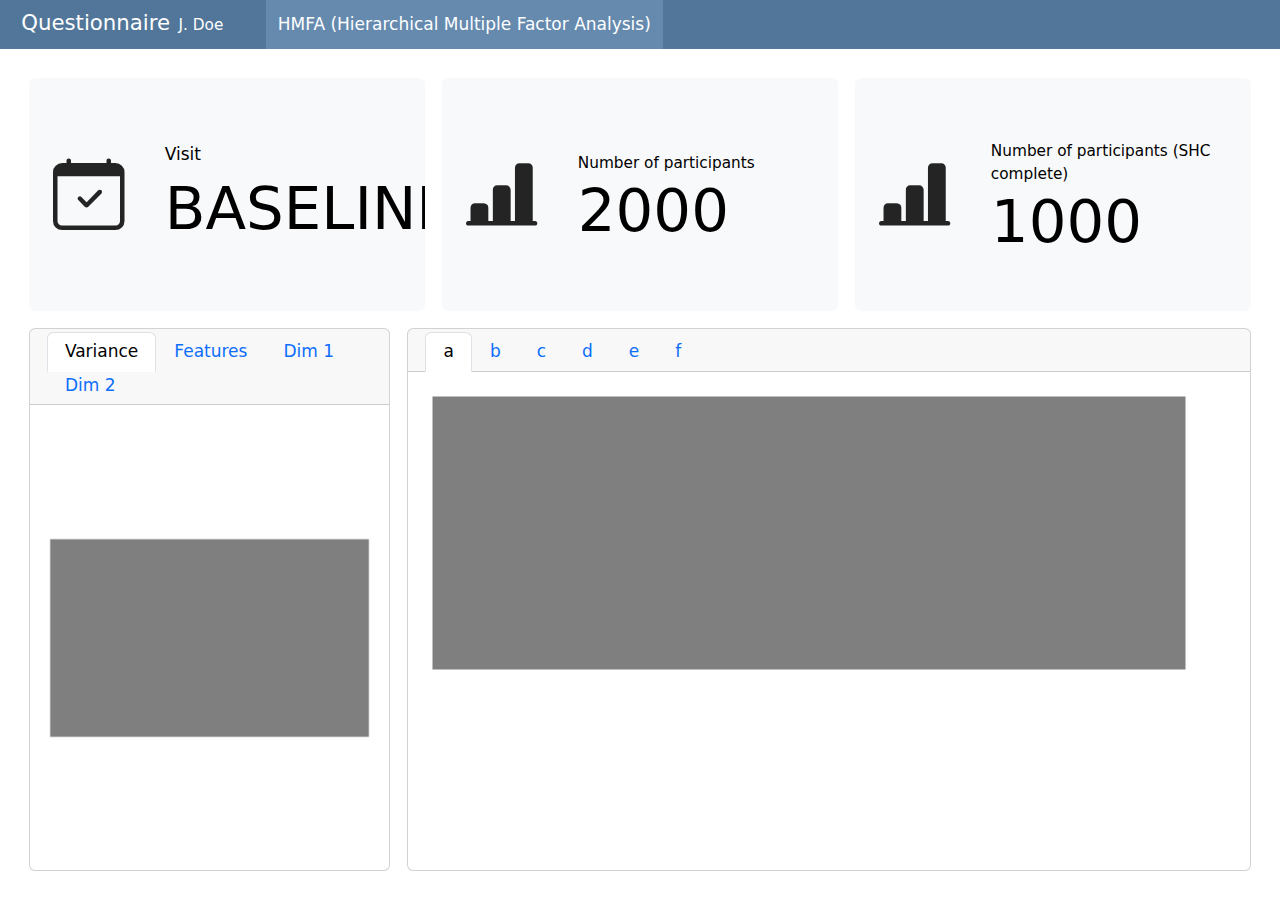
==== dashboard.html @ ff6aad36 "chore: add renv setup" ====
<!DOCTYPE html>
<html xmlns="http://www.w3.org/1999/xhtml" lang="en" xml:lang="en"><head>

<meta charset="utf-8">
<meta name="generator" content="quarto-1.4.479">

<meta name="viewport" content="width=device-width, initial-scale=1.0, user-scalable=yes">

<meta name="author" content="J. Doe">

<title>Questionnaire</title>
<style>
code{white-space: pre-wrap;}
span.smallcaps{font-variant: small-caps;}
div.columns{display: flex; gap: min(4vw, 1.5em);}
div.column{flex: auto; overflow-x: auto;}
div.hanging-indent{margin-left: 1.5em; text-indent: -1.5em;}
ul.task-list{list-style: none;}
ul.task-list li input[type="checkbox"] {
width: 0.8em;
margin: 0 0.8em 0.2em -1em;  vertical-align: middle;
}
</style>


<script>/*!
 * clipboard.js v2.0.11
 * https://clipboardjs.com/
 *
 * Licensed MIT © Zeno Rocha
 */
!function(t,e){"object"==typeof exports&&"object"==typeof module?module.exports=e():"function"==typeof define&&define.amd?define([],e):"object"==typeof exports?exports.ClipboardJS=e():t.ClipboardJS=e()}(this,function(){return n={686:function(t,e,n){"use strict";n.d(e,{default:function(){return b}});var e=n(279),i=n.n(e),e=n(370),u=n.n(e),e=n(817),r=n.n(e);function c(t){try{return document.execCommand(t)}catch(t){return}}var a=function(t){t=r()(t);return c("cut"),t};function o(t,e){var n,o,t=(n=t,o="rtl"===document.documentElement.getAttribute("dir"),(t=document.createElement("textarea")).style.fontSize="12pt",t.style.border="0",t.style.padding="0",t.style.margin="0",t.style.position="absolute",t.style[o?"right":"left"]="-9999px",o=window.pageYOffset||document.documentElement.scrollTop,t.style.top="".concat(o,"px"),t.setAttribute("readonly",""),t.value=n,t);return e.container.appendChild(t),e=r()(t),c("copy"),t.remove(),e}var f=function(t){var e=1<arguments.length&&void 0!==arguments[1]?arguments[1]:{container:document.body},n="";return"string"==typeof t?n=o(t,e):t instanceof HTMLInputElement&&!["text","search","url","tel","password"].includes(null==t?void 0:t.type)?n=o(t.value,e):(n=r()(t),c("copy")),n};function l(t){return(l="function"==typeof Symbol&&"symbol"==typeof Symbol.iterator?function(t){return typeof t}:function(t){return t&&"function"==typeof Symbol&&t.constructor===Symbol&&t!==Symbol.prototype?"symbol":typeof t})(t)}var s=function(){var t=0<arguments.length&&void 0!==arguments[0]?arguments[0]:{},e=t.action,n=void 0===e?"copy":e,o=t.container,e=t.target,t=t.text;if("copy"!==n&&"cut"!==n)throw new Error('Invalid "action" value, use either "copy" or "cut"');if(void 0!==e){if(!e||"object"!==l(e)||1!==e.nodeType)throw new Error('Invalid "target" value, use a valid Element');if("copy"===n&&e.hasAttribute("disabled"))throw new Error('Invalid "target" attribute. Please use "readonly" instead of "disabled" attribute');if("cut"===n&&(e.hasAttribute("readonly")||e.hasAttribute("disabled")))throw new Error('Invalid "target" attribute. You can\'t cut text from elements with "readonly" or "disabled" attributes')}return t?f(t,{container:o}):e?"cut"===n?a(e):f(e,{container:o}):void 0};function p(t){return(p="function"==typeof Symbol&&"symbol"==typeof Symbol.iterator?function(t){return typeof t}:function(t){return t&&"function"==typeof Symbol&&t.constructor===Symbol&&t!==Symbol.prototype?"symbol":typeof t})(t)}function d(t,e){for(var n=0;n<e.length;n++){var o=e[n];o.enumerable=o.enumerable||!1,o.configurable=!0,"value"in o&&(o.writable=!0),Object.defineProperty(t,o.key,o)}}function y(t,e){return(y=Object.setPrototypeOf||function(t,e){return t.__proto__=e,t})(t,e)}function h(n){var o=function(){if("undefined"==typeof Reflect||!Reflect.construct)return!1;if(Reflect.construct.sham)return!1;if("function"==typeof Proxy)return!0;try{return Date.prototype.toString.call(Reflect.construct(Date,[],function(){})),!0}catch(t){return!1}}();return function(){var t,e=v(n);return t=o?(t=v(this).constructor,Reflect.construct(e,arguments,t)):e.apply(this,arguments),e=this,!(t=t)||"object"!==p(t)&&"function"!=typeof t?function(t){if(void 0!==t)return t;throw new ReferenceError("this hasn't been initialised - super() hasn't been called")}(e):t}}function v(t){return(v=Object.setPrototypeOf?Object.getPrototypeOf:function(t){return t.__proto__||Object.getPrototypeOf(t)})(t)}function m(t,e){t="data-clipboard-".concat(t);if(e.hasAttribute(t))return e.getAttribute(t)}var b=function(){!function(t,e){if("function"!=typeof e&&null!==e)throw new TypeError("Super expression must either be null or a function");t.prototype=Object.create(e&&e.prototype,{constructor:{value:t,writable:!0,configurable:!0}}),e&&y(t,e)}(r,i());var t,e,n,o=h(r);function r(t,e){var n;return function(t){if(!(t instanceof r))throw new TypeError("Cannot call a class as a function")}(this),(n=o.call(this)).resolveOptions(e),n.listenClick(t),n}return t=r,n=[{key:"copy",value:function(t){var e=1<arguments.length&&void 0!==arguments[1]?arguments[1]:{container:document.body};return f(t,e)}},{key:"cut",value:function(t){return a(t)}},{key:"isSupported",value:function(){var t=0<arguments.length&&void 0!==arguments[0]?arguments[0]:["copy","cut"],t="string"==typeof t?[t]:t,e=!!document.queryCommandSupported;return t.forEach(function(t){e=e&&!!document.queryCommandSupported(t)}),e}}],(e=[{key:"resolveOptions",value:function(){var t=0<arguments.length&&void 0!==arguments[0]?arguments[0]:{};this.action="function"==typeof t.action?t.action:this.defaultAction,this.target="function"==typeof t.target?t.target:this.defaultTarget,this.text="function"==typeof t.text?t.text:this.defaultText,this.container="object"===p(t.container)?t.container:document.body}},{key:"listenClick",value:function(t){var e=this;this.listener=u()(t,"click",function(t){return e.onClick(t)})}},{key:"onClick",value:function(t){var e=t.delegateTarget||t.currentTarget,n=this.action(e)||"copy",t=s({action:n,container:this.container,target:this.target(e),text:this.text(e)});this.emit(t?"success":"error",{action:n,text:t,trigger:e,clearSelection:function(){e&&e.focus(),window.getSelection().removeAllRanges()}})}},{key:"defaultAction",value:function(t){return m("action",t)}},{key:"defaultTarget",value:function(t){t=m("target",t);if(t)return document.querySelector(t)}},{key:"defaultText",value:function(t){return m("text",t)}},{key:"destroy",value:function(){this.listener.destroy()}}])&&d(t.prototype,e),n&&d(t,n),r}()},828:function(t){var e;"undefined"==typeof Element||Element.prototype.matches||((e=Element.prototype).matches=e.matchesSelector||e.mozMatchesSelector||e.msMatchesSelector||e.oMatchesSelector||e.webkitMatchesSelector),t.exports=function(t,e){for(;t&&9!==t.nodeType;){if("function"==typeof t.matches&&t.matches(e))return t;t=t.parentNode}}},438:function(t,e,n){var u=n(828);function i(t,e,n,o,r){var i=function(e,n,t,o){return function(t){t.delegateTarget=u(t.target,n),t.delegateTarget&&o.call(e,t)}}.apply(this,arguments);return t.addEventListener(n,i,r),{destroy:function(){t.removeEventListener(n,i,r)}}}t.exports=function(t,e,n,o,r){return"function"==typeof t.addEventListener?i.apply(null,arguments):"function"==typeof n?i.bind(null,document).apply(null,arguments):("string"==typeof t&&(t=document.querySelectorAll(t)),Array.prototype.map.call(t,function(t){return i(t,e,n,o,r)}))}},879:function(t,n){n.node=function(t){return void 0!==t&&t instanceof HTMLElement&&1===t.nodeType},n.nodeList=function(t){var e=Object.prototype.toString.call(t);return void 0!==t&&("[object NodeList]"===e||"[object HTMLCollection]"===e)&&"length"in t&&(0===t.length||n.node(t[0]))},n.string=function(t){return"string"==typeof t||t instanceof String},n.fn=function(t){return"[object Function]"===Object.prototype.toString.call(t)}},370:function(t,e,n){var f=n(879),l=n(438);t.exports=function(t,e,n){if(!t&&!e&&!n)throw new Error("Missing required arguments");if(!f.string(e))throw new TypeError("Second argument must be a String");if(!f.fn(n))throw new TypeError("Third argument must be a Function");if(f.node(t))return c=e,a=n,(u=t).addEventListener(c,a),{destroy:function(){u.removeEventListener(c,a)}};if(f.nodeList(t))return o=t,r=e,i=n,Array.prototype.forEach.call(o,function(t){t.addEventListener(r,i)}),{destroy:function(){Array.prototype.forEach.call(o,function(t){t.removeEventListener(r,i)})}};if(f.string(t))return t=t,e=e,n=n,l(document.body,t,e,n);throw new TypeError("First argument must be a String, HTMLElement, HTMLCollection, or NodeList");var o,r,i,u,c,a}},817:function(t){t.exports=function(t){var e,n="SELECT"===t.nodeName?(t.focus(),t.value):"INPUT"===t.nodeName||"TEXTAREA"===t.nodeName?((e=t.hasAttribute("readonly"))||t.setAttribute("readonly",""),t.select(),t.setSelectionRange(0,t.value.length),e||t.removeAttribute("readonly"),t.value):(t.hasAttribute("contenteditable")&&t.focus(),n=window.getSelection(),(e=document.createRange()).selectNodeContents(t),n.removeAllRanges(),n.addRange(e),n.toString());return n}},279:function(t){function e(){}e.prototype={on:function(t,e,n){var o=this.e||(this.e={});return(o[t]||(o[t]=[])).push({fn:e,ctx:n}),this},once:function(t,e,n){var o=this;function r(){o.off(t,r),e.apply(n,arguments)}return r._=e,this.on(t,r,n)},emit:function(t){for(var e=[].slice.call(arguments,1),n=((this.e||(this.e={}))[t]||[]).slice(),o=0,r=n.length;o<r;o++)n[o].fn.apply(n[o].ctx,e);return this},off:function(t,e){var n=this.e||(this.e={}),o=n[t],r=[];if(o&&e)for(var i=0,u=o.length;i<u;i++)o[i].fn!==e&&o[i].fn._!==e&&r.push(o[i]);return r.length?n[t]=r:delete n[t],this}},t.exports=e,t.exports.TinyEmitter=e}},r={},o.n=function(t){var e=t&&t.__esModule?function(){return t.default}:function(){return t};return o.d(e,{a:e}),e},o.d=function(t,e){for(var n in e)o.o(e,n)&&!o.o(t,n)&&Object.defineProperty(t,n,{enumerable:!0,get:e[n]})},o.o=function(t,e){return Object.prototype.hasOwnProperty.call(t,e)},o(686).default;function o(t){if(r[t])return r[t].exports;var e=r[t]={exports:{}};return n[t](e,e.exports,o),e.exports}var n,r});</script>
<script>const sectionChanged = new CustomEvent("quarto-sectionChanged", {
  detail: {},
  bubbles: true,
  cancelable: false,
  composed: false,
});

const layoutMarginEls = () => {
  // Find any conflicting margin elements and add margins to the
  // top to prevent overlap
  const marginChildren = window.document.querySelectorAll(
    ".column-margin.column-container > * "
  );

  let lastBottom = 0;
  for (const marginChild of marginChildren) {
    if (marginChild.offsetParent !== null) {
      // clear the top margin so we recompute it
      marginChild.style.marginTop = null;
      const top = marginChild.getBoundingClientRect().top + window.scrollY;
      if (top < lastBottom) {
        const margin = lastBottom - top;
        marginChild.style.marginTop = `${margin}px`;
      }
      const styles = window.getComputedStyle(marginChild);
      const marginTop = parseFloat(styles["marginTop"]);
      lastBottom = top + marginChild.getBoundingClientRect().height + marginTop;
    }
  }
};

window.document.addEventListener("DOMContentLoaded", function (_event) {
  // Recompute the position of margin elements anytime the body size changes
  if (window.ResizeObserver) {
    const resizeObserver = new window.ResizeObserver(
      throttle(layoutMarginEls, 50)
    );
    resizeObserver.observe(window.document.body);
  }

  const tocEl = window.document.querySelector('nav.toc-active[role="doc-toc"]');
  const sidebarEl = window.document.getElementById("quarto-sidebar");
  const leftTocEl = window.document.getElementById("quarto-sidebar-toc-left");
  const marginSidebarEl = window.document.getElementById(
    "quarto-margin-sidebar"
  );
  // function to determine whether the element has a previous sibling that is active
  const prevSiblingIsActiveLink = (el) => {
    const sibling = el.previousElementSibling;
    if (sibling && sibling.tagName === "A") {
      return sibling.classList.contains("active");
    } else {
      return false;
    }
  };

  // fire slideEnter for bootstrap tab activations (for htmlwidget resize behavior)
  function fireSlideEnter(e) {
    const event = window.document.createEvent("Event");
    event.initEvent("slideenter", true, true);
    window.document.dispatchEvent(event);
  }
  const tabs = window.document.querySelectorAll('a[data-bs-toggle="tab"]');
  tabs.forEach((tab) => {
    tab.addEventListener("shown.bs.tab", fireSlideEnter);
  });

  // fire slideEnter for tabby tab activations (for htmlwidget resize behavior)
  document.addEventListener("tabby", fireSlideEnter, false);

  // Track scrolling and mark TOC links as active
  // get table of contents and sidebar (bail if we don't have at least one)
  const tocLinks = tocEl
    ? [...tocEl.querySelectorAll("a[data-scroll-target]")]
    : [];
  const makeActive = (link) => tocLinks[link].classList.add("active");
  const removeActive = (link) => tocLinks[link].classList.remove("active");
  const removeAllActive = () =>
    [...Array(tocLinks.length).keys()].forEach((link) => removeActive(link));

  // activate the anchor for a section associated with this TOC entry
  tocLinks.forEach((link) => {
    link.addEventListener("click", () => {
      if (link.href.indexOf("#") !== -1) {
        const anchor = link.href.split("#")[1];
        const heading = window.document.querySelector(
          `[data-anchor-id=${anchor}]`
        );
        if (heading) {
          // Add the class
          heading.classList.add("reveal-anchorjs-link");

          // function to show the anchor
          const handleMouseout = () => {
            heading.classList.remove("reveal-anchorjs-link");
            heading.removeEventListener("mouseout", handleMouseout);
          };

          // add a function to clear the anchor when the user mouses out of it
          heading.addEventListener("mouseout", handleMouseout);
        }
      }
    });
  });

  const sections = tocLinks.map((link) => {
    const target = link.getAttribute("data-scroll-target");
    if (target.startsWith("#")) {
      return window.document.getElementById(decodeURI(`${target.slice(1)}`));
    } else {
      return window.document.querySelector(decodeURI(`${target}`));
    }
  });

  const sectionMargin = 200;
  let currentActive = 0;
  // track whether we've initialized state the first time
  let init = false;

  const updateActiveLink = () => {
    // The index from bottom to top (e.g. reversed list)
    let sectionIndex = -1;
    if (
      window.innerHeight + window.pageYOffset >=
      window.document.body.offsetHeight
    ) {
      sectionIndex = 0;
    } else {
      sectionIndex = [...sections].reverse().findIndex((section) => {
        if (section) {
          return window.pageYOffset >= section.offsetTop - sectionMargin;
        } else {
          return false;
        }
      });
    }
    if (sectionIndex > -1) {
      const current = sections.length - sectionIndex - 1;
      if (current !== currentActive) {
        removeAllActive();
        currentActive = current;
        makeActive(current);
        if (init) {
          window.dispatchEvent(sectionChanged);
        }
        init = true;
      }
    }
  };

  const inHiddenRegion = (top, bottom, hiddenRegions) => {
    for (const region of hiddenRegions) {
      if (top <= region.bottom && bottom >= region.top) {
        return true;
      }
    }
    return false;
  };

  const categorySelector = "header.quarto-title-block .quarto-category";
  const activateCategories = (href) => {
    // Find any categories
    // Surround them with a link pointing back to:
    // #category=Authoring
    try {
      const categoryEls = window.document.querySelectorAll(categorySelector);
      for (const categoryEl of categoryEls) {
        const categoryText = categoryEl.textContent;
        if (categoryText) {
          const link = `${href}#category=${encodeURIComponent(categoryText)}`;
          const linkEl = window.document.createElement("a");
          linkEl.setAttribute("href", link);
          for (const child of categoryEl.childNodes) {
            linkEl.append(child);
          }
          categoryEl.appendChild(linkEl);
        }
      }
    } catch {
      // Ignore errors
    }
  };
  function hasTitleCategories() {
    return window.document.querySelector(categorySelector) !== null;
  }

  function offsetRelativeUrl(url) {
    const offset = getMeta("quarto:offset");
    return offset ? offset + url : url;
  }

  function offsetAbsoluteUrl(url) {
    const offset = getMeta("quarto:offset");
    const baseUrl = new URL(offset, window.location);

    const projRelativeUrl = url.replace(baseUrl, "");
    if (projRelativeUrl.startsWith("/")) {
      return projRelativeUrl;
    } else {
      return "/" + projRelativeUrl;
    }
  }

  // read a meta tag value
  function getMeta(metaName) {
    const metas = window.document.getElementsByTagName("meta");
    for (let i = 0; i < metas.length; i++) {
      if (metas[i].getAttribute("name") === metaName) {
        return metas[i].getAttribute("content");
      }
    }
    return "";
  }

  async function findAndActivateCategories() {
    const currentPagePath = offsetAbsoluteUrl(window.location.href);
    const response = await fetch(offsetRelativeUrl("listings.json"));
    if (response.status == 200) {
      return response.json().then(function (listingPaths) {
        const listingHrefs = [];
        for (const listingPath of listingPaths) {
          const pathWithoutLeadingSlash = listingPath.listing.substring(1);
          for (const item of listingPath.items) {
            if (
              item === currentPagePath ||
              item === currentPagePath + "index.html"
            ) {
              // Resolve this path against the offset to be sure
              // we already are using the correct path to the listing
              // (this adjusts the listing urls to be rooted against
              // whatever root the page is actually running against)
              const relative = offsetRelativeUrl(pathWithoutLeadingSlash);
              const baseUrl = window.location;
              const resolvedPath = new URL(relative, baseUrl);
              listingHrefs.push(resolvedPath.pathname);
              break;
            }
          }
        }

        // Look up the tree for a nearby linting and use that if we find one
        const nearestListing = findNearestParentListing(
          offsetAbsoluteUrl(window.location.pathname),
          listingHrefs
        );
        if (nearestListing) {
          activateCategories(nearestListing);
        } else {
          // See if the referrer is a listing page for this item
          const referredRelativePath = offsetAbsoluteUrl(document.referrer);
          const referrerListing = listingHrefs.find((listingHref) => {
            const isListingReferrer =
              listingHref === referredRelativePath ||
              listingHref === referredRelativePath + "index.html";
            return isListingReferrer;
          });

          if (referrerListing) {
            // Try to use the referrer if possible
            activateCategories(referrerListing);
          } else if (listingHrefs.length > 0) {
            // Otherwise, just fall back to the first listing
            activateCategories(listingHrefs[0]);
          }
        }
      });
    }
  }
  if (hasTitleCategories()) {
    findAndActivateCategories();
  }

  const findNearestParentListing = (href, listingHrefs) => {
    if (!href || !listingHrefs) {
      return undefined;
    }
    // Look up the tree for a nearby linting and use that if we find one
    const relativeParts = href.substring(1).split("/");
    while (relativeParts.length > 0) {
      const path = relativeParts.join("/");
      for (const listingHref of listingHrefs) {
        if (listingHref.startsWith(path)) {
          return listingHref;
        }
      }
      relativeParts.pop();
    }

    return undefined;
  };

  const manageSidebarVisiblity = (el, placeholderDescriptor) => {
    let isVisible = true;
    let elRect;

    return (hiddenRegions) => {
      if (el === null) {
        return;
      }

      // Find the last element of the TOC
      const lastChildEl = el.lastElementChild;

      if (lastChildEl) {
        // Converts the sidebar to a menu
        const convertToMenu = () => {
          for (const child of el.children) {
            child.style.opacity = 0;
            child.style.overflow = "hidden";
          }

          nexttick(() => {
            const toggleContainer = window.document.createElement("div");
            toggleContainer.style.width = "100%";
            toggleContainer.classList.add("zindex-over-content");
            toggleContainer.classList.add("quarto-sidebar-toggle");
            toggleContainer.classList.add("headroom-target"); // Marks this to be managed by headeroom
            toggleContainer.id = placeholderDescriptor.id;
            toggleContainer.style.position = "fixed";

            const toggleIcon = window.document.createElement("i");
            toggleIcon.classList.add("quarto-sidebar-toggle-icon");
            toggleIcon.classList.add("bi");
            toggleIcon.classList.add("bi-caret-down-fill");

            const toggleTitle = window.document.createElement("div");
            const titleEl = window.document.body.querySelector(
              placeholderDescriptor.titleSelector
            );
            if (titleEl) {
              toggleTitle.append(
                titleEl.textContent || titleEl.innerText,
                toggleIcon
              );
            }
            toggleTitle.classList.add("zindex-over-content");
            toggleTitle.classList.add("quarto-sidebar-toggle-title");
            toggleContainer.append(toggleTitle);

            const toggleContents = window.document.createElement("div");
            toggleContents.classList = el.classList;
            toggleContents.classList.add("zindex-over-content");
            toggleContents.classList.add("quarto-sidebar-toggle-contents");
            for (const child of el.children) {
              if (child.id === "toc-title") {
                continue;
              }

              const clone = child.cloneNode(true);
              clone.style.opacity = 1;
              clone.style.display = null;
              toggleContents.append(clone);
            }
            toggleContents.style.height = "0px";
            const positionToggle = () => {
              // position the element (top left of parent, same width as parent)
              if (!elRect) {
                elRect = el.getBoundingClientRect();
              }
              toggleContainer.style.left = `${elRect.left}px`;
              toggleContainer.style.top = `${elRect.top}px`;
              toggleContainer.style.width = `${elRect.width}px`;
            };
            positionToggle();

            toggleContainer.append(toggleContents);
            el.parentElement.prepend(toggleContainer);

            // Process clicks
            let tocShowing = false;
            // Allow the caller to control whether this is dismissed
            // when it is clicked (e.g. sidebar navigation supports
            // opening and closing the nav tree, so don't dismiss on click)
            const clickEl = placeholderDescriptor.dismissOnClick
              ? toggleContainer
              : toggleTitle;

            const closeToggle = () => {
              if (tocShowing) {
                toggleContainer.classList.remove("expanded");
                toggleContents.style.height = "0px";
                tocShowing = false;
              }
            };

            // Get rid of any expanded toggle if the user scrolls
            window.document.addEventListener(
              "scroll",
              throttle(() => {
                closeToggle();
              }, 50)
            );

            // Handle positioning of the toggle
            window.addEventListener(
              "resize",
              throttle(() => {
                elRect = undefined;
                positionToggle();
              }, 50)
            );

            window.addEventListener("quarto-hrChanged", () => {
              elRect = undefined;
            });

            // Process the click
            clickEl.onclick = () => {
              if (!tocShowing) {
                toggleContainer.classList.add("expanded");
                toggleContents.style.height = null;
                tocShowing = true;
              } else {
                closeToggle();
              }
            };
          });
        };

        // Converts a sidebar from a menu back to a sidebar
        const convertToSidebar = () => {
          for (const child of el.children) {
            child.style.opacity = 1;
            child.style.overflow = null;
          }

          const placeholderEl = window.document.getElementById(
            placeholderDescriptor.id
          );
          if (placeholderEl) {
            placeholderEl.remove();
          }

          el.classList.remove("rollup");
        };

        if (isReaderMode()) {
          convertToMenu();
          isVisible = false;
        } else {
          // Find the top and bottom o the element that is being managed
          const elTop = el.offsetTop;
          const elBottom =
            elTop + lastChildEl.offsetTop + lastChildEl.offsetHeight;

          if (!isVisible) {
            // If the element is current not visible reveal if there are
            // no conflicts with overlay regions
            if (!inHiddenRegion(elTop, elBottom, hiddenRegions)) {
              convertToSidebar();
              isVisible = true;
            }
          } else {
            // If the element is visible, hide it if it conflicts with overlay regions
            // and insert a placeholder toggle (or if we're in reader mode)
            if (inHiddenRegion(elTop, elBottom, hiddenRegions)) {
              convertToMenu();
              isVisible = false;
            }
          }
        }
      }
    };
  };

  const tabEls = document.querySelectorAll('a[data-bs-toggle="tab"]');
  for (const tabEl of tabEls) {
    const id = tabEl.getAttribute("data-bs-target");
    if (id) {
      const columnEl = document.querySelector(
        `${id} .column-margin, .tabset-margin-content`
      );
      if (columnEl)
        tabEl.addEventListener("shown.bs.tab", function (event) {
          const el = event.srcElement;
          if (el) {
            const visibleCls = `${el.id}-margin-content`;
            // walk up until we find a parent tabset
            let panelTabsetEl = el.parentElement;
            while (panelTabsetEl) {
              if (panelTabsetEl.classList.contains("panel-tabset")) {
                break;
              }
              panelTabsetEl = panelTabsetEl.parentElement;
            }

            if (panelTabsetEl) {
              const prevSib = panelTabsetEl.previousElementSibling;
              if (
                prevSib &&
                prevSib.classList.contains("tabset-margin-container")
              ) {
                const childNodes = prevSib.querySelectorAll(
                  ".tabset-margin-content"
                );
                for (const childEl of childNodes) {
                  if (childEl.classList.contains(visibleCls)) {
                    childEl.classList.remove("collapse");
                  } else {
                    childEl.classList.add("collapse");
                  }
                }
              }
            }
          }

          layoutMarginEls();
        });
    }
  }

  // Manage the visibility of the toc and the sidebar
  const marginScrollVisibility = manageSidebarVisiblity(marginSidebarEl, {
    id: "quarto-toc-toggle",
    titleSelector: "#toc-title",
    dismissOnClick: true,
  });
  const sidebarScrollVisiblity = manageSidebarVisiblity(sidebarEl, {
    id: "quarto-sidebarnav-toggle",
    titleSelector: ".title",
    dismissOnClick: false,
  });
  let tocLeftScrollVisibility;
  if (leftTocEl) {
    tocLeftScrollVisibility = manageSidebarVisiblity(leftTocEl, {
      id: "quarto-lefttoc-toggle",
      titleSelector: "#toc-title",
      dismissOnClick: true,
    });
  }

  // Find the first element that uses formatting in special columns
  const conflictingEls = window.document.body.querySelectorAll(
    '[class^="column-"], [class*=" column-"], aside, [class*="margin-caption"], [class*=" margin-caption"], [class*="margin-ref"], [class*=" margin-ref"]'
  );

  // Filter all the possibly conflicting elements into ones
  // the do conflict on the left or ride side
  const arrConflictingEls = Array.from(conflictingEls);
  const leftSideConflictEls = arrConflictingEls.filter((el) => {
    if (el.tagName === "ASIDE") {
      return false;
    }
    return Array.from(el.classList).find((className) => {
      return (
        className !== "column-body" &&
        className.startsWith("column-") &&
        !className.endsWith("right") &&
        !className.endsWith("container") &&
        className !== "column-margin"
      );
    });
  });
  const rightSideConflictEls = arrConflictingEls.filter((el) => {
    if (el.tagName === "ASIDE") {
      return true;
    }

    const hasMarginCaption = Array.from(el.classList).find((className) => {
      return className == "margin-caption";
    });
    if (hasMarginCaption) {
      return true;
    }

    return Array.from(el.classList).find((className) => {
      return (
        className !== "column-body" &&
        !className.endsWith("container") &&
        className.startsWith("column-") &&
        !className.endsWith("left")
      );
    });
  });

  const kOverlapPaddingSize = 10;
  function toRegions(els) {
    return els.map((el) => {
      const boundRect = el.getBoundingClientRect();
      const top =
        boundRect.top +
        document.documentElement.scrollTop -
        kOverlapPaddingSize;
      return {
        top,
        bottom: top + el.scrollHeight + 2 * kOverlapPaddingSize,
      };
    });
  }

  let hasObserved = false;
  const visibleItemObserver = (els) => {
    let visibleElements = [...els];
    const intersectionObserver = new IntersectionObserver(
      (entries, _observer) => {
        entries.forEach((entry) => {
          if (entry.isIntersecting) {
            if (visibleElements.indexOf(entry.target) === -1) {
              visibleElements.push(entry.target);
            }
          } else {
            visibleElements = visibleElements.filter((visibleEntry) => {
              return visibleEntry !== entry;
            });
          }
        });

        if (!hasObserved) {
          hideOverlappedSidebars();
        }
        hasObserved = true;
      },
      {}
    );
    els.forEach((el) => {
      intersectionObserver.observe(el);
    });

    return {
      getVisibleEntries: () => {
        return visibleElements;
      },
    };
  };

  const rightElementObserver = visibleItemObserver(rightSideConflictEls);
  const leftElementObserver = visibleItemObserver(leftSideConflictEls);

  const hideOverlappedSidebars = () => {
    marginScrollVisibility(toRegions(rightElementObserver.getVisibleEntries()));
    sidebarScrollVisiblity(toRegions(leftElementObserver.getVisibleEntries()));
    if (tocLeftScrollVisibility) {
      tocLeftScrollVisibility(
        toRegions(leftElementObserver.getVisibleEntries())
      );
    }
  };

  window.quartoToggleReader = () => {
    // Applies a slow class (or removes it)
    // to update the transition speed
    const slowTransition = (slow) => {
      const manageTransition = (id, slow) => {
        const el = document.getElementById(id);
        if (el) {
          if (slow) {
            el.classList.add("slow");
          } else {
            el.classList.remove("slow");
          }
        }
      };

      manageTransition("TOC", slow);
      manageTransition("quarto-sidebar", slow);
    };
    const readerMode = !isReaderMode();
    setReaderModeValue(readerMode);

    // If we're entering reader mode, slow the transition
    if (readerMode) {
      slowTransition(readerMode);
    }
    highlightReaderToggle(readerMode);
    hideOverlappedSidebars();

    // If we're exiting reader mode, restore the non-slow transition
    if (!readerMode) {
      slowTransition(!readerMode);
    }
  };

  const highlightReaderToggle = (readerMode) => {
    const els = document.querySelectorAll(".quarto-reader-toggle");
    if (els) {
      els.forEach((el) => {
        if (readerMode) {
          el.classList.add("reader");
        } else {
          el.classList.remove("reader");
        }
      });
    }
  };

  const setReaderModeValue = (val) => {
    if (window.location.protocol !== "file:") {
      window.localStorage.setItem("quarto-reader-mode", val);
    } else {
      localReaderMode = val;
    }
  };

  const isReaderMode = () => {
    if (window.location.protocol !== "file:") {
      return window.localStorage.getItem("quarto-reader-mode") === "true";
    } else {
      return localReaderMode;
    }
  };
  let localReaderMode = null;

  const tocOpenDepthStr = tocEl?.getAttribute("data-toc-expanded");
  const tocOpenDepth = tocOpenDepthStr ? Number(tocOpenDepthStr) : 1;

  // Walk the TOC and collapse/expand nodes
  // Nodes are expanded if:
  // - they are top level
  // - they have children that are 'active' links
  // - they are directly below an link that is 'active'
  const walk = (el, depth) => {
    // Tick depth when we enter a UL
    if (el.tagName === "UL") {
      depth = depth + 1;
    }

    // It this is active link
    let isActiveNode = false;
    if (el.tagName === "A" && el.classList.contains("active")) {
      isActiveNode = true;
    }

    // See if there is an active child to this element
    let hasActiveChild = false;
    for (child of el.children) {
      hasActiveChild = walk(child, depth) || hasActiveChild;
    }

    // Process the collapse state if this is an UL
    if (el.tagName === "UL") {
      if (tocOpenDepth === -1 && depth > 1) {
        el.classList.add("collapse");
      } else if (
        depth <= tocOpenDepth ||
        hasActiveChild ||
        prevSiblingIsActiveLink(el)
      ) {
        el.classList.remove("collapse");
      } else {
        el.classList.add("collapse");
      }

      // untick depth when we leave a UL
      depth = depth - 1;
    }
    return hasActiveChild || isActiveNode;
  };

  // walk the TOC and expand / collapse any items that should be shown

  if (tocEl) {
    walk(tocEl, 0);
    updateActiveLink();
  }

  // Throttle the scroll event and walk peridiocally
  window.document.addEventListener(
    "scroll",
    throttle(() => {
      if (tocEl) {
        updateActiveLink();
        walk(tocEl, 0);
      }
      if (!isReaderMode()) {
        hideOverlappedSidebars();
      }
    }, 5)
  );
  window.addEventListener(
    "resize",
    throttle(() => {
      if (!isReaderMode()) {
        hideOverlappedSidebars();
      }
    }, 10)
  );
  hideOverlappedSidebars();
  highlightReaderToggle(isReaderMode());
});

// grouped tabsets
window.addEventListener("pageshow", (_event) => {
  function getTabSettings() {
    const data = localStorage.getItem("quarto-persistent-tabsets-data");
    if (!data) {
      localStorage.setItem("quarto-persistent-tabsets-data", "{}");
      return {};
    }
    if (data) {
      return JSON.parse(data);
    }
  }

  function setTabSettings(data) {
    localStorage.setItem(
      "quarto-persistent-tabsets-data",
      JSON.stringify(data)
    );
  }

  function setTabState(groupName, groupValue) {
    const data = getTabSettings();
    data[groupName] = groupValue;
    setTabSettings(data);
  }

  function toggleTab(tab, active) {
    const tabPanelId = tab.getAttribute("aria-controls");
    const tabPanel = document.getElementById(tabPanelId);
    if (active) {
      tab.classList.add("active");
      tabPanel.classList.add("active");
    } else {
      tab.classList.remove("active");
      tabPanel.classList.remove("active");
    }
  }

  function toggleAll(selectedGroup, selectorsToSync) {
    for (const [thisGroup, tabs] of Object.entries(selectorsToSync)) {
      const active = selectedGroup === thisGroup;
      for (const tab of tabs) {
        toggleTab(tab, active);
      }
    }
  }

  function findSelectorsToSyncByLanguage() {
    const result = {};
    const tabs = Array.from(
      document.querySelectorAll(`div[data-group] a[id^='tabset-']`)
    );
    for (const item of tabs) {
      const div = item.parentElement.parentElement.parentElement;
      const group = div.getAttribute("data-group");
      if (!result[group]) {
        result[group] = {};
      }
      const selectorsToSync = result[group];
      const value = item.innerHTML;
      if (!selectorsToSync[value]) {
        selectorsToSync[value] = [];
      }
      selectorsToSync[value].push(item);
    }
    return result;
  }

  function setupSelectorSync() {
    const selectorsToSync = findSelectorsToSyncByLanguage();
    Object.entries(selectorsToSync).forEach(([group, tabSetsByValue]) => {
      Object.entries(tabSetsByValue).forEach(([value, items]) => {
        items.forEach((item) => {
          item.addEventListener("click", (_event) => {
            setTabState(group, value);
            toggleAll(value, selectorsToSync[group]);
          });
        });
      });
    });
    return selectorsToSync;
  }

  const selectorsToSync = setupSelectorSync();
  for (const [group, selectedName] of Object.entries(getTabSettings())) {
    const selectors = selectorsToSync[group];
    // it's possible that stale state gives us empty selections, so we explicitly check here.
    if (selectors) {
      toggleAll(selectedName, selectors);
    }
  }
});

function throttle(func, wait) {
  let waiting = false;
  return function () {
    if (!waiting) {
      func.apply(this, arguments);
      waiting = true;
      setTimeout(function () {
        waiting = false;
      }, wait);
    }
  };
}

function nexttick(func) {
  return setTimeout(func, 0);
}
</script>
<script>/**
 * @popperjs/core v2.11.7 - MIT License
 */

!function(e,t){"object"==typeof exports&&"undefined"!=typeof module?t(exports):"function"==typeof define&&define.amd?define(["exports"],t):t((e="undefined"!=typeof globalThis?globalThis:e||self).Popper={})}(this,(function(e){"use strict";function t(e){if(null==e)return window;if("[object Window]"!==e.toString()){var t=e.ownerDocument;return t&&t.defaultView||window}return e}function n(e){return e instanceof t(e).Element||e instanceof Element}function r(e){return e instanceof t(e).HTMLElement||e instanceof HTMLElement}function o(e){return"undefined"!=typeof ShadowRoot&&(e instanceof t(e).ShadowRoot||e instanceof ShadowRoot)}var i=Math.max,a=Math.min,s=Math.round;function f(){var e=navigator.userAgentData;return null!=e&&e.brands&&Array.isArray(e.brands)?e.brands.map((function(e){return e.brand+"/"+e.version})).join(" "):navigator.userAgent}function c(){return!/^((?!chrome|android).)*safari/i.test(f())}function p(e,o,i){void 0===o&&(o=!1),void 0===i&&(i=!1);var a=e.getBoundingClientRect(),f=1,p=1;o&&r(e)&&(f=e.offsetWidth>0&&s(a.width)/e.offsetWidth||1,p=e.offsetHeight>0&&s(a.height)/e.offsetHeight||1);var u=(n(e)?t(e):window).visualViewport,l=!c()&&i,d=(a.left+(l&&u?u.offsetLeft:0))/f,h=(a.top+(l&&u?u.offsetTop:0))/p,m=a.width/f,v=a.height/p;return{width:m,height:v,top:h,right:d+m,bottom:h+v,left:d,x:d,y:h}}function u(e){var n=t(e);return{scrollLeft:n.pageXOffset,scrollTop:n.pageYOffset}}function l(e){return e?(e.nodeName||"").toLowerCase():null}function d(e){return((n(e)?e.ownerDocument:e.document)||window.document).documentElement}function h(e){return p(d(e)).left+u(e).scrollLeft}function m(e){return t(e).getComputedStyle(e)}function v(e){var t=m(e),n=t.overflow,r=t.overflowX,o=t.overflowY;return/auto|scroll|overlay|hidden/.test(n+o+r)}function y(e,n,o){void 0===o&&(o=!1);var i,a,f=r(n),c=r(n)&&function(e){var t=e.getBoundingClientRect(),n=s(t.width)/e.offsetWidth||1,r=s(t.height)/e.offsetHeight||1;return 1!==n||1!==r}(n),m=d(n),y=p(e,c,o),g={scrollLeft:0,scrollTop:0},b={x:0,y:0};return(f||!f&&!o)&&(("body"!==l(n)||v(m))&&(g=(i=n)!==t(i)&&r(i)?{scrollLeft:(a=i).scrollLeft,scrollTop:a.scrollTop}:u(i)),r(n)?((b=p(n,!0)).x+=n.clientLeft,b.y+=n.clientTop):m&&(b.x=h(m))),{x:y.left+g.scrollLeft-b.x,y:y.top+g.scrollTop-b.y,width:y.width,height:y.height}}function g(e){var t=p(e),n=e.offsetWidth,r=e.offsetHeight;return Math.abs(t.width-n)<=1&&(n=t.width),Math.abs(t.height-r)<=1&&(r=t.height),{x:e.offsetLeft,y:e.offsetTop,width:n,height:r}}function b(e){return"html"===l(e)?e:e.assignedSlot||e.parentNode||(o(e)?e.host:null)||d(e)}function x(e){return["html","body","#document"].indexOf(l(e))>=0?e.ownerDocument.body:r(e)&&v(e)?e:x(b(e))}function w(e,n){var r;void 0===n&&(n=[]);var o=x(e),i=o===(null==(r=e.ownerDocument)?void 0:r.body),a=t(o),s=i?[a].concat(a.visualViewport||[],v(o)?o:[]):o,f=n.concat(s);return i?f:f.concat(w(b(s)))}function O(e){return["table","td","th"].indexOf(l(e))>=0}function j(e){return r(e)&&"fixed"!==m(e).position?e.offsetParent:null}function E(e){for(var n=t(e),i=j(e);i&&O(i)&&"static"===m(i).position;)i=j(i);return i&&("html"===l(i)||"body"===l(i)&&"static"===m(i).position)?n:i||function(e){var t=/firefox/i.test(f());if(/Trident/i.test(f())&&r(e)&&"fixed"===m(e).position)return null;var n=b(e);for(o(n)&&(n=n.host);r(n)&&["html","body"].indexOf(l(n))<0;){var i=m(n);if("none"!==i.transform||"none"!==i.perspective||"paint"===i.contain||-1!==["transform","perspective"].indexOf(i.willChange)||t&&"filter"===i.willChange||t&&i.filter&&"none"!==i.filter)return n;n=n.parentNode}return null}(e)||n}var D="top",A="bottom",L="right",P="left",M="auto",k=[D,A,L,P],W="start",B="end",H="viewport",T="popper",R=k.reduce((function(e,t){return e.concat([t+"-"+W,t+"-"+B])}),[]),S=[].concat(k,[M]).reduce((function(e,t){return e.concat([t,t+"-"+W,t+"-"+B])}),[]),V=["beforeRead","read","afterRead","beforeMain","main","afterMain","beforeWrite","write","afterWrite"];function q(e){var t=new Map,n=new Set,r=[];function o(e){n.add(e.name),[].concat(e.requires||[],e.requiresIfExists||[]).forEach((function(e){if(!n.has(e)){var r=t.get(e);r&&o(r)}})),r.push(e)}return e.forEach((function(e){t.set(e.name,e)})),e.forEach((function(e){n.has(e.name)||o(e)})),r}function C(e){return e.split("-")[0]}function N(e,t){var n=t.getRootNode&&t.getRootNode();if(e.contains(t))return!0;if(n&&o(n)){var r=t;do{if(r&&e.isSameNode(r))return!0;r=r.parentNode||r.host}while(r)}return!1}function I(e){return Object.assign({},e,{left:e.x,top:e.y,right:e.x+e.width,bottom:e.y+e.height})}function _(e,r,o){return r===H?I(function(e,n){var r=t(e),o=d(e),i=r.visualViewport,a=o.clientWidth,s=o.clientHeight,f=0,p=0;if(i){a=i.width,s=i.height;var u=c();(u||!u&&"fixed"===n)&&(f=i.offsetLeft,p=i.offsetTop)}return{width:a,height:s,x:f+h(e),y:p}}(e,o)):n(r)?function(e,t){var n=p(e,!1,"fixed"===t);return n.top=n.top+e.clientTop,n.left=n.left+e.clientLeft,n.bottom=n.top+e.clientHeight,n.right=n.left+e.clientWidth,n.width=e.clientWidth,n.height=e.clientHeight,n.x=n.left,n.y=n.top,n}(r,o):I(function(e){var t,n=d(e),r=u(e),o=null==(t=e.ownerDocument)?void 0:t.body,a=i(n.scrollWidth,n.clientWidth,o?o.scrollWidth:0,o?o.clientWidth:0),s=i(n.scrollHeight,n.clientHeight,o?o.scrollHeight:0,o?o.clientHeight:0),f=-r.scrollLeft+h(e),c=-r.scrollTop;return"rtl"===m(o||n).direction&&(f+=i(n.clientWidth,o?o.clientWidth:0)-a),{width:a,height:s,x:f,y:c}}(d(e)))}function F(e,t,o,s){var f="clippingParents"===t?function(e){var t=w(b(e)),o=["absolute","fixed"].indexOf(m(e).position)>=0&&r(e)?E(e):e;return n(o)?t.filter((function(e){return n(e)&&N(e,o)&&"body"!==l(e)})):[]}(e):[].concat(t),c=[].concat(f,[o]),p=c[0],u=c.reduce((function(t,n){var r=_(e,n,s);return t.top=i(r.top,t.top),t.right=a(r.right,t.right),t.bottom=a(r.bottom,t.bottom),t.left=i(r.left,t.left),t}),_(e,p,s));return u.width=u.right-u.left,u.height=u.bottom-u.top,u.x=u.left,u.y=u.top,u}function U(e){return e.split("-")[1]}function z(e){return["top","bottom"].indexOf(e)>=0?"x":"y"}function X(e){var t,n=e.reference,r=e.element,o=e.placement,i=o?C(o):null,a=o?U(o):null,s=n.x+n.width/2-r.width/2,f=n.y+n.height/2-r.height/2;switch(i){case D:t={x:s,y:n.y-r.height};break;case A:t={x:s,y:n.y+n.height};break;case L:t={x:n.x+n.width,y:f};break;case P:t={x:n.x-r.width,y:f};break;default:t={x:n.x,y:n.y}}var c=i?z(i):null;if(null!=c){var p="y"===c?"height":"width";switch(a){case W:t[c]=t[c]-(n[p]/2-r[p]/2);break;case B:t[c]=t[c]+(n[p]/2-r[p]/2)}}return t}function Y(e){return Object.assign({},{top:0,right:0,bottom:0,left:0},e)}function G(e,t){return t.reduce((function(t,n){return t[n]=e,t}),{})}function J(e,t){void 0===t&&(t={});var r=t,o=r.placement,i=void 0===o?e.placement:o,a=r.strategy,s=void 0===a?e.strategy:a,f=r.boundary,c=void 0===f?"clippingParents":f,u=r.rootBoundary,l=void 0===u?H:u,h=r.elementContext,m=void 0===h?T:h,v=r.altBoundary,y=void 0!==v&&v,g=r.padding,b=void 0===g?0:g,x=Y("number"!=typeof b?b:G(b,k)),w=m===T?"reference":T,O=e.rects.popper,j=e.elements[y?w:m],E=F(n(j)?j:j.contextElement||d(e.elements.popper),c,l,s),P=p(e.elements.reference),M=X({reference:P,element:O,strategy:"absolute",placement:i}),W=I(Object.assign({},O,M)),B=m===T?W:P,R={top:E.top-B.top+x.top,bottom:B.bottom-E.bottom+x.bottom,left:E.left-B.left+x.left,right:B.right-E.right+x.right},S=e.modifiersData.offset;if(m===T&&S){var V=S[i];Object.keys(R).forEach((function(e){var t=[L,A].indexOf(e)>=0?1:-1,n=[D,A].indexOf(e)>=0?"y":"x";R[e]+=V[n]*t}))}return R}var K={placement:"bottom",modifiers:[],strategy:"absolute"};function Q(){for(var e=arguments.length,t=new Array(e),n=0;n<e;n++)t[n]=arguments[n];return!t.some((function(e){return!(e&&"function"==typeof e.getBoundingClientRect)}))}function Z(e){void 0===e&&(e={});var t=e,r=t.defaultModifiers,o=void 0===r?[]:r,i=t.defaultOptions,a=void 0===i?K:i;return function(e,t,r){void 0===r&&(r=a);var i,s,f={placement:"bottom",orderedModifiers:[],options:Object.assign({},K,a),modifiersData:{},elements:{reference:e,popper:t},attributes:{},styles:{}},c=[],p=!1,u={state:f,setOptions:function(r){var i="function"==typeof r?r(f.options):r;l(),f.options=Object.assign({},a,f.options,i),f.scrollParents={reference:n(e)?w(e):e.contextElement?w(e.contextElement):[],popper:w(t)};var s,p,d=function(e){var t=q(e);return V.reduce((function(e,n){return e.concat(t.filter((function(e){return e.phase===n})))}),[])}((s=[].concat(o,f.options.modifiers),p=s.reduce((function(e,t){var n=e[t.name];return e[t.name]=n?Object.assign({},n,t,{options:Object.assign({},n.options,t.options),data:Object.assign({},n.data,t.data)}):t,e}),{}),Object.keys(p).map((function(e){return p[e]}))));return f.orderedModifiers=d.filter((function(e){return e.enabled})),f.orderedModifiers.forEach((function(e){var t=e.name,n=e.options,r=void 0===n?{}:n,o=e.effect;if("function"==typeof o){var i=o({state:f,name:t,instance:u,options:r}),a=function(){};c.push(i||a)}})),u.update()},forceUpdate:function(){if(!p){var e=f.elements,t=e.reference,n=e.popper;if(Q(t,n)){f.rects={reference:y(t,E(n),"fixed"===f.options.strategy),popper:g(n)},f.reset=!1,f.placement=f.options.placement,f.orderedModifiers.forEach((function(e){return f.modifiersData[e.name]=Object.assign({},e.data)}));for(var r=0;r<f.orderedModifiers.length;r++)if(!0!==f.reset){var o=f.orderedModifiers[r],i=o.fn,a=o.options,s=void 0===a?{}:a,c=o.name;"function"==typeof i&&(f=i({state:f,options:s,name:c,instance:u})||f)}else f.reset=!1,r=-1}}},update:(i=function(){return new Promise((function(e){u.forceUpdate(),e(f)}))},function(){return s||(s=new Promise((function(e){Promise.resolve().then((function(){s=void 0,e(i())}))}))),s}),destroy:function(){l(),p=!0}};if(!Q(e,t))return u;function l(){c.forEach((function(e){return e()})),c=[]}return u.setOptions(r).then((function(e){!p&&r.onFirstUpdate&&r.onFirstUpdate(e)})),u}}var $={passive:!0};var ee={name:"eventListeners",enabled:!0,phase:"write",fn:function(){},effect:function(e){var n=e.state,r=e.instance,o=e.options,i=o.scroll,a=void 0===i||i,s=o.resize,f=void 0===s||s,c=t(n.elements.popper),p=[].concat(n.scrollParents.reference,n.scrollParents.popper);return a&&p.forEach((function(e){e.addEventListener("scroll",r.update,$)})),f&&c.addEventListener("resize",r.update,$),function(){a&&p.forEach((function(e){e.removeEventListener("scroll",r.update,$)})),f&&c.removeEventListener("resize",r.update,$)}},data:{}};var te={name:"popperOffsets",enabled:!0,phase:"read",fn:function(e){var t=e.state,n=e.name;t.modifiersData[n]=X({reference:t.rects.reference,element:t.rects.popper,strategy:"absolute",placement:t.placement})},data:{}},ne={top:"auto",right:"auto",bottom:"auto",left:"auto"};function re(e){var n,r=e.popper,o=e.popperRect,i=e.placement,a=e.variation,f=e.offsets,c=e.position,p=e.gpuAcceleration,u=e.adaptive,l=e.roundOffsets,h=e.isFixed,v=f.x,y=void 0===v?0:v,g=f.y,b=void 0===g?0:g,x="function"==typeof l?l({x:y,y:b}):{x:y,y:b};y=x.x,b=x.y;var w=f.hasOwnProperty("x"),O=f.hasOwnProperty("y"),j=P,M=D,k=window;if(u){var W=E(r),H="clientHeight",T="clientWidth";if(W===t(r)&&"static"!==m(W=d(r)).position&&"absolute"===c&&(H="scrollHeight",T="scrollWidth"),W=W,i===D||(i===P||i===L)&&a===B)M=A,b-=(h&&W===k&&k.visualViewport?k.visualViewport.height:W[H])-o.height,b*=p?1:-1;if(i===P||(i===D||i===A)&&a===B)j=L,y-=(h&&W===k&&k.visualViewport?k.visualViewport.width:W[T])-o.width,y*=p?1:-1}var R,S=Object.assign({position:c},u&&ne),V=!0===l?function(e,t){var n=e.x,r=e.y,o=t.devicePixelRatio||1;return{x:s(n*o)/o||0,y:s(r*o)/o||0}}({x:y,y:b},t(r)):{x:y,y:b};return y=V.x,b=V.y,p?Object.assign({},S,((R={})[M]=O?"0":"",R[j]=w?"0":"",R.transform=(k.devicePixelRatio||1)<=1?"translate("+y+"px, "+b+"px)":"translate3d("+y+"px, "+b+"px, 0)",R)):Object.assign({},S,((n={})[M]=O?b+"px":"",n[j]=w?y+"px":"",n.transform="",n))}var oe={name:"computeStyles",enabled:!0,phase:"beforeWrite",fn:function(e){var t=e.state,n=e.options,r=n.gpuAcceleration,o=void 0===r||r,i=n.adaptive,a=void 0===i||i,s=n.roundOffsets,f=void 0===s||s,c={placement:C(t.placement),variation:U(t.placement),popper:t.elements.popper,popperRect:t.rects.popper,gpuAcceleration:o,isFixed:"fixed"===t.options.strategy};null!=t.modifiersData.popperOffsets&&(t.styles.popper=Object.assign({},t.styles.popper,re(Object.assign({},c,{offsets:t.modifiersData.popperOffsets,position:t.options.strategy,adaptive:a,roundOffsets:f})))),null!=t.modifiersData.arrow&&(t.styles.arrow=Object.assign({},t.styles.arrow,re(Object.assign({},c,{offsets:t.modifiersData.arrow,position:"absolute",adaptive:!1,roundOffsets:f})))),t.attributes.popper=Object.assign({},t.attributes.popper,{"data-popper-placement":t.placement})},data:{}};var ie={name:"applyStyles",enabled:!0,phase:"write",fn:function(e){var t=e.state;Object.keys(t.elements).forEach((function(e){var n=t.styles[e]||{},o=t.attributes[e]||{},i=t.elements[e];r(i)&&l(i)&&(Object.assign(i.style,n),Object.keys(o).forEach((function(e){var t=o[e];!1===t?i.removeAttribute(e):i.setAttribute(e,!0===t?"":t)})))}))},effect:function(e){var t=e.state,n={popper:{position:t.options.strategy,left:"0",top:"0",margin:"0"},arrow:{position:"absolute"},reference:{}};return Object.assign(t.elements.popper.style,n.popper),t.styles=n,t.elements.arrow&&Object.assign(t.elements.arrow.style,n.arrow),function(){Object.keys(t.elements).forEach((function(e){var o=t.elements[e],i=t.attributes[e]||{},a=Object.keys(t.styles.hasOwnProperty(e)?t.styles[e]:n[e]).reduce((function(e,t){return e[t]="",e}),{});r(o)&&l(o)&&(Object.assign(o.style,a),Object.keys(i).forEach((function(e){o.removeAttribute(e)})))}))}},requires:["computeStyles"]};var ae={name:"offset",enabled:!0,phase:"main",requires:["popperOffsets"],fn:function(e){var t=e.state,n=e.options,r=e.name,o=n.offset,i=void 0===o?[0,0]:o,a=S.reduce((function(e,n){return e[n]=function(e,t,n){var r=C(e),o=[P,D].indexOf(r)>=0?-1:1,i="function"==typeof n?n(Object.assign({},t,{placement:e})):n,a=i[0],s=i[1];return a=a||0,s=(s||0)*o,[P,L].indexOf(r)>=0?{x:s,y:a}:{x:a,y:s}}(n,t.rects,i),e}),{}),s=a[t.placement],f=s.x,c=s.y;null!=t.modifiersData.popperOffsets&&(t.modifiersData.popperOffsets.x+=f,t.modifiersData.popperOffsets.y+=c),t.modifiersData[r]=a}},se={left:"right",right:"left",bottom:"top",top:"bottom"};function fe(e){return e.replace(/left|right|bottom|top/g,(function(e){return se[e]}))}var ce={start:"end",end:"start"};function pe(e){return e.replace(/start|end/g,(function(e){return ce[e]}))}function ue(e,t){void 0===t&&(t={});var n=t,r=n.placement,o=n.boundary,i=n.rootBoundary,a=n.padding,s=n.flipVariations,f=n.allowedAutoPlacements,c=void 0===f?S:f,p=U(r),u=p?s?R:R.filter((function(e){return U(e)===p})):k,l=u.filter((function(e){return c.indexOf(e)>=0}));0===l.length&&(l=u);var d=l.reduce((function(t,n){return t[n]=J(e,{placement:n,boundary:o,rootBoundary:i,padding:a})[C(n)],t}),{});return Object.keys(d).sort((function(e,t){return d[e]-d[t]}))}var le={name:"flip",enabled:!0,phase:"main",fn:function(e){var t=e.state,n=e.options,r=e.name;if(!t.modifiersData[r]._skip){for(var o=n.mainAxis,i=void 0===o||o,a=n.altAxis,s=void 0===a||a,f=n.fallbackPlacements,c=n.padding,p=n.boundary,u=n.rootBoundary,l=n.altBoundary,d=n.flipVariations,h=void 0===d||d,m=n.allowedAutoPlacements,v=t.options.placement,y=C(v),g=f||(y===v||!h?[fe(v)]:function(e){if(C(e)===M)return[];var t=fe(e);return[pe(e),t,pe(t)]}(v)),b=[v].concat(g).reduce((function(e,n){return e.concat(C(n)===M?ue(t,{placement:n,boundary:p,rootBoundary:u,padding:c,flipVariations:h,allowedAutoPlacements:m}):n)}),[]),x=t.rects.reference,w=t.rects.popper,O=new Map,j=!0,E=b[0],k=0;k<b.length;k++){var B=b[k],H=C(B),T=U(B)===W,R=[D,A].indexOf(H)>=0,S=R?"width":"height",V=J(t,{placement:B,boundary:p,rootBoundary:u,altBoundary:l,padding:c}),q=R?T?L:P:T?A:D;x[S]>w[S]&&(q=fe(q));var N=fe(q),I=[];if(i&&I.push(V[H]<=0),s&&I.push(V[q]<=0,V[N]<=0),I.every((function(e){return e}))){E=B,j=!1;break}O.set(B,I)}if(j)for(var _=function(e){var t=b.find((function(t){var n=O.get(t);if(n)return n.slice(0,e).every((function(e){return e}))}));if(t)return E=t,"break"},F=h?3:1;F>0;F--){if("break"===_(F))break}t.placement!==E&&(t.modifiersData[r]._skip=!0,t.placement=E,t.reset=!0)}},requiresIfExists:["offset"],data:{_skip:!1}};function de(e,t,n){return i(e,a(t,n))}var he={name:"preventOverflow",enabled:!0,phase:"main",fn:function(e){var t=e.state,n=e.options,r=e.name,o=n.mainAxis,s=void 0===o||o,f=n.altAxis,c=void 0!==f&&f,p=n.boundary,u=n.rootBoundary,l=n.altBoundary,d=n.padding,h=n.tether,m=void 0===h||h,v=n.tetherOffset,y=void 0===v?0:v,b=J(t,{boundary:p,rootBoundary:u,padding:d,altBoundary:l}),x=C(t.placement),w=U(t.placement),O=!w,j=z(x),M="x"===j?"y":"x",k=t.modifiersData.popperOffsets,B=t.rects.reference,H=t.rects.popper,T="function"==typeof y?y(Object.assign({},t.rects,{placement:t.placement})):y,R="number"==typeof T?{mainAxis:T,altAxis:T}:Object.assign({mainAxis:0,altAxis:0},T),S=t.modifiersData.offset?t.modifiersData.offset[t.placement]:null,V={x:0,y:0};if(k){if(s){var q,N="y"===j?D:P,I="y"===j?A:L,_="y"===j?"height":"width",F=k[j],X=F+b[N],Y=F-b[I],G=m?-H[_]/2:0,K=w===W?B[_]:H[_],Q=w===W?-H[_]:-B[_],Z=t.elements.arrow,$=m&&Z?g(Z):{width:0,height:0},ee=t.modifiersData["arrow#persistent"]?t.modifiersData["arrow#persistent"].padding:{top:0,right:0,bottom:0,left:0},te=ee[N],ne=ee[I],re=de(0,B[_],$[_]),oe=O?B[_]/2-G-re-te-R.mainAxis:K-re-te-R.mainAxis,ie=O?-B[_]/2+G+re+ne+R.mainAxis:Q+re+ne+R.mainAxis,ae=t.elements.arrow&&E(t.elements.arrow),se=ae?"y"===j?ae.clientTop||0:ae.clientLeft||0:0,fe=null!=(q=null==S?void 0:S[j])?q:0,ce=F+ie-fe,pe=de(m?a(X,F+oe-fe-se):X,F,m?i(Y,ce):Y);k[j]=pe,V[j]=pe-F}if(c){var ue,le="x"===j?D:P,he="x"===j?A:L,me=k[M],ve="y"===M?"height":"width",ye=me+b[le],ge=me-b[he],be=-1!==[D,P].indexOf(x),xe=null!=(ue=null==S?void 0:S[M])?ue:0,we=be?ye:me-B[ve]-H[ve]-xe+R.altAxis,Oe=be?me+B[ve]+H[ve]-xe-R.altAxis:ge,je=m&&be?function(e,t,n){var r=de(e,t,n);return r>n?n:r}(we,me,Oe):de(m?we:ye,me,m?Oe:ge);k[M]=je,V[M]=je-me}t.modifiersData[r]=V}},requiresIfExists:["offset"]};var me={name:"arrow",enabled:!0,phase:"main",fn:function(e){var t,n=e.state,r=e.name,o=e.options,i=n.elements.arrow,a=n.modifiersData.popperOffsets,s=C(n.placement),f=z(s),c=[P,L].indexOf(s)>=0?"height":"width";if(i&&a){var p=function(e,t){return Y("number"!=typeof(e="function"==typeof e?e(Object.assign({},t.rects,{placement:t.placement})):e)?e:G(e,k))}(o.padding,n),u=g(i),l="y"===f?D:P,d="y"===f?A:L,h=n.rects.reference[c]+n.rects.reference[f]-a[f]-n.rects.popper[c],m=a[f]-n.rects.reference[f],v=E(i),y=v?"y"===f?v.clientHeight||0:v.clientWidth||0:0,b=h/2-m/2,x=p[l],w=y-u[c]-p[d],O=y/2-u[c]/2+b,j=de(x,O,w),M=f;n.modifiersData[r]=((t={})[M]=j,t.centerOffset=j-O,t)}},effect:function(e){var t=e.state,n=e.options.element,r=void 0===n?"[data-popper-arrow]":n;null!=r&&("string"!=typeof r||(r=t.elements.popper.querySelector(r)))&&N(t.elements.popper,r)&&(t.elements.arrow=r)},requires:["popperOffsets"],requiresIfExists:["preventOverflow"]};function ve(e,t,n){return void 0===n&&(n={x:0,y:0}),{top:e.top-t.height-n.y,right:e.right-t.width+n.x,bottom:e.bottom-t.height+n.y,left:e.left-t.width-n.x}}function ye(e){return[D,L,A,P].some((function(t){return e[t]>=0}))}var ge={name:"hide",enabled:!0,phase:"main",requiresIfExists:["preventOverflow"],fn:function(e){var t=e.state,n=e.name,r=t.rects.reference,o=t.rects.popper,i=t.modifiersData.preventOverflow,a=J(t,{elementContext:"reference"}),s=J(t,{altBoundary:!0}),f=ve(a,r),c=ve(s,o,i),p=ye(f),u=ye(c);t.modifiersData[n]={referenceClippingOffsets:f,popperEscapeOffsets:c,isReferenceHidden:p,hasPopperEscaped:u},t.attributes.popper=Object.assign({},t.attributes.popper,{"data-popper-reference-hidden":p,"data-popper-escaped":u})}},be=Z({defaultModifiers:[ee,te,oe,ie]}),xe=[ee,te,oe,ie,ae,le,he,me,ge],we=Z({defaultModifiers:xe});e.applyStyles=ie,e.arrow=me,e.computeStyles=oe,e.createPopper=we,e.createPopperLite=be,e.defaultModifiers=xe,e.detectOverflow=J,e.eventListeners=ee,e.flip=le,e.hide=ge,e.offset=ae,e.popperGenerator=Z,e.popperOffsets=te,e.preventOverflow=he,Object.defineProperty(e,"__esModule",{value:!0})}));

</script>
<script>!function(e,t){"object"==typeof exports&&"undefined"!=typeof module?module.exports=t(require("@popperjs/core")):"function"==typeof define&&define.amd?define(["@popperjs/core"],t):(e=e||self).tippy=t(e.Popper)}(this,(function(e){"use strict";var t={passive:!0,capture:!0},n=function(){return document.body};function r(e,t,n){if(Array.isArray(e)){var r=e[t];return null==r?Array.isArray(n)?n[t]:n:r}return e}function o(e,t){var n={}.toString.call(e);return 0===n.indexOf("[object")&&n.indexOf(t+"]")>-1}function i(e,t){return"function"==typeof e?e.apply(void 0,t):e}function a(e,t){return 0===t?e:function(r){clearTimeout(n),n=setTimeout((function(){e(r)}),t)};var n}function s(e,t){var n=Object.assign({},e);return t.forEach((function(e){delete n[e]})),n}function u(e){return[].concat(e)}function c(e,t){-1===e.indexOf(t)&&e.push(t)}function p(e){return e.split("-")[0]}function f(e){return[].slice.call(e)}function l(e){return Object.keys(e).reduce((function(t,n){return void 0!==e[n]&&(t[n]=e[n]),t}),{})}function d(){return document.createElement("div")}function v(e){return["Element","Fragment"].some((function(t){return o(e,t)}))}function m(e){return o(e,"MouseEvent")}function g(e){return!(!e||!e._tippy||e._tippy.reference!==e)}function h(e){return v(e)?[e]:function(e){return o(e,"NodeList")}(e)?f(e):Array.isArray(e)?e:f(document.querySelectorAll(e))}function b(e,t){e.forEach((function(e){e&&(e.style.transitionDuration=t+"ms")}))}function y(e,t){e.forEach((function(e){e&&e.setAttribute("data-state",t)}))}function w(e){var t,n=u(e)[0];return null!=n&&null!=(t=n.ownerDocument)&&t.body?n.ownerDocument:document}function E(e,t,n){var r=t+"EventListener";["transitionend","webkitTransitionEnd"].forEach((function(t){e[r](t,n)}))}function O(e,t){for(var n=t;n;){var r;if(e.contains(n))return!0;n=null==n.getRootNode||null==(r=n.getRootNode())?void 0:r.host}return!1}var x={isTouch:!1},C=0;function T(){x.isTouch||(x.isTouch=!0,window.performance&&document.addEventListener("mousemove",A))}function A(){var e=performance.now();e-C<20&&(x.isTouch=!1,document.removeEventListener("mousemove",A)),C=e}function L(){var e=document.activeElement;if(g(e)){var t=e._tippy;e.blur&&!t.state.isVisible&&e.blur()}}var D=!!("undefined"!=typeof window&&"undefined"!=typeof document)&&!!window.msCrypto,R=Object.assign({appendTo:n,aria:{content:"auto",expanded:"auto"},delay:0,duration:[300,250],getReferenceClientRect:null,hideOnClick:!0,ignoreAttributes:!1,interactive:!1,interactiveBorder:2,interactiveDebounce:0,moveTransition:"",offset:[0,10],onAfterUpdate:function(){},onBeforeUpdate:function(){},onCreate:function(){},onDestroy:function(){},onHidden:function(){},onHide:function(){},onMount:function(){},onShow:function(){},onShown:function(){},onTrigger:function(){},onUntrigger:function(){},onClickOutside:function(){},placement:"top",plugins:[],popperOptions:{},render:null,showOnCreate:!1,touch:!0,trigger:"mouseenter focus",triggerTarget:null},{animateFill:!1,followCursor:!1,inlinePositioning:!1,sticky:!1},{allowHTML:!1,animation:"fade",arrow:!0,content:"",inertia:!1,maxWidth:350,role:"tooltip",theme:"",zIndex:9999}),k=Object.keys(R);function P(e){var t=(e.plugins||[]).reduce((function(t,n){var r,o=n.name,i=n.defaultValue;o&&(t[o]=void 0!==e[o]?e[o]:null!=(r=R[o])?r:i);return t}),{});return Object.assign({},e,t)}function j(e,t){var n=Object.assign({},t,{content:i(t.content,[e])},t.ignoreAttributes?{}:function(e,t){return(t?Object.keys(P(Object.assign({},R,{plugins:t}))):k).reduce((function(t,n){var r=(e.getAttribute("data-tippy-"+n)||"").trim();if(!r)return t;if("content"===n)t[n]=r;else try{t[n]=JSON.parse(r)}catch(e){t[n]=r}return t}),{})}(e,t.plugins));return n.aria=Object.assign({},R.aria,n.aria),n.aria={expanded:"auto"===n.aria.expanded?t.interactive:n.aria.expanded,content:"auto"===n.aria.content?t.interactive?null:"describedby":n.aria.content},n}function M(e,t){e.innerHTML=t}function V(e){var t=d();return!0===e?t.className="tippy-arrow":(t.className="tippy-svg-arrow",v(e)?t.appendChild(e):M(t,e)),t}function I(e,t){v(t.content)?(M(e,""),e.appendChild(t.content)):"function"!=typeof t.content&&(t.allowHTML?M(e,t.content):e.textContent=t.content)}function S(e){var t=e.firstElementChild,n=f(t.children);return{box:t,content:n.find((function(e){return e.classList.contains("tippy-content")})),arrow:n.find((function(e){return e.classList.contains("tippy-arrow")||e.classList.contains("tippy-svg-arrow")})),backdrop:n.find((function(e){return e.classList.contains("tippy-backdrop")}))}}function N(e){var t=d(),n=d();n.className="tippy-box",n.setAttribute("data-state","hidden"),n.setAttribute("tabindex","-1");var r=d();function o(n,r){var o=S(t),i=o.box,a=o.content,s=o.arrow;r.theme?i.setAttribute("data-theme",r.theme):i.removeAttribute("data-theme"),"string"==typeof r.animation?i.setAttribute("data-animation",r.animation):i.removeAttribute("data-animation"),r.inertia?i.setAttribute("data-inertia",""):i.removeAttribute("data-inertia"),i.style.maxWidth="number"==typeof r.maxWidth?r.maxWidth+"px":r.maxWidth,r.role?i.setAttribute("role",r.role):i.removeAttribute("role"),n.content===r.content&&n.allowHTML===r.allowHTML||I(a,e.props),r.arrow?s?n.arrow!==r.arrow&&(i.removeChild(s),i.appendChild(V(r.arrow))):i.appendChild(V(r.arrow)):s&&i.removeChild(s)}return r.className="tippy-content",r.setAttribute("data-state","hidden"),I(r,e.props),t.appendChild(n),n.appendChild(r),o(e.props,e.props),{popper:t,onUpdate:o}}N.$$tippy=!0;var B=1,H=[],U=[];function _(o,s){var v,g,h,C,T,A,L,k,M=j(o,Object.assign({},R,P(l(s)))),V=!1,I=!1,N=!1,_=!1,F=[],W=a(we,M.interactiveDebounce),X=B++,Y=(k=M.plugins).filter((function(e,t){return k.indexOf(e)===t})),$={id:X,reference:o,popper:d(),popperInstance:null,props:M,state:{isEnabled:!0,isVisible:!1,isDestroyed:!1,isMounted:!1,isShown:!1},plugins:Y,clearDelayTimeouts:function(){clearTimeout(v),clearTimeout(g),cancelAnimationFrame(h)},setProps:function(e){if($.state.isDestroyed)return;ae("onBeforeUpdate",[$,e]),be();var t=$.props,n=j(o,Object.assign({},t,l(e),{ignoreAttributes:!0}));$.props=n,he(),t.interactiveDebounce!==n.interactiveDebounce&&(ce(),W=a(we,n.interactiveDebounce));t.triggerTarget&&!n.triggerTarget?u(t.triggerTarget).forEach((function(e){e.removeAttribute("aria-expanded")})):n.triggerTarget&&o.removeAttribute("aria-expanded");ue(),ie(),J&&J(t,n);$.popperInstance&&(Ce(),Ae().forEach((function(e){requestAnimationFrame(e._tippy.popperInstance.forceUpdate)})));ae("onAfterUpdate",[$,e])},setContent:function(e){$.setProps({content:e})},show:function(){var e=$.state.isVisible,t=$.state.isDestroyed,o=!$.state.isEnabled,a=x.isTouch&&!$.props.touch,s=r($.props.duration,0,R.duration);if(e||t||o||a)return;if(te().hasAttribute("disabled"))return;if(ae("onShow",[$],!1),!1===$.props.onShow($))return;$.state.isVisible=!0,ee()&&(z.style.visibility="visible");ie(),de(),$.state.isMounted||(z.style.transition="none");if(ee()){var u=re(),p=u.box,f=u.content;b([p,f],0)}A=function(){var e;if($.state.isVisible&&!_){if(_=!0,z.offsetHeight,z.style.transition=$.props.moveTransition,ee()&&$.props.animation){var t=re(),n=t.box,r=t.content;b([n,r],s),y([n,r],"visible")}se(),ue(),c(U,$),null==(e=$.popperInstance)||e.forceUpdate(),ae("onMount",[$]),$.props.animation&&ee()&&function(e,t){me(e,t)}(s,(function(){$.state.isShown=!0,ae("onShown",[$])}))}},function(){var e,t=$.props.appendTo,r=te();e=$.props.interactive&&t===n||"parent"===t?r.parentNode:i(t,[r]);e.contains(z)||e.appendChild(z);$.state.isMounted=!0,Ce()}()},hide:function(){var e=!$.state.isVisible,t=$.state.isDestroyed,n=!$.state.isEnabled,o=r($.props.duration,1,R.duration);if(e||t||n)return;if(ae("onHide",[$],!1),!1===$.props.onHide($))return;$.state.isVisible=!1,$.state.isShown=!1,_=!1,V=!1,ee()&&(z.style.visibility="hidden");if(ce(),ve(),ie(!0),ee()){var i=re(),a=i.box,s=i.content;$.props.animation&&(b([a,s],o),y([a,s],"hidden"))}se(),ue(),$.props.animation?ee()&&function(e,t){me(e,(function(){!$.state.isVisible&&z.parentNode&&z.parentNode.contains(z)&&t()}))}(o,$.unmount):$.unmount()},hideWithInteractivity:function(e){ne().addEventListener("mousemove",W),c(H,W),W(e)},enable:function(){$.state.isEnabled=!0},disable:function(){$.hide(),$.state.isEnabled=!1},unmount:function(){$.state.isVisible&&$.hide();if(!$.state.isMounted)return;Te(),Ae().forEach((function(e){e._tippy.unmount()})),z.parentNode&&z.parentNode.removeChild(z);U=U.filter((function(e){return e!==$})),$.state.isMounted=!1,ae("onHidden",[$])},destroy:function(){if($.state.isDestroyed)return;$.clearDelayTimeouts(),$.unmount(),be(),delete o._tippy,$.state.isDestroyed=!0,ae("onDestroy",[$])}};if(!M.render)return $;var q=M.render($),z=q.popper,J=q.onUpdate;z.setAttribute("data-tippy-root",""),z.id="tippy-"+$.id,$.popper=z,o._tippy=$,z._tippy=$;var G=Y.map((function(e){return e.fn($)})),K=o.hasAttribute("aria-expanded");return he(),ue(),ie(),ae("onCreate",[$]),M.showOnCreate&&Le(),z.addEventListener("mouseenter",(function(){$.props.interactive&&$.state.isVisible&&$.clearDelayTimeouts()})),z.addEventListener("mouseleave",(function(){$.props.interactive&&$.props.trigger.indexOf("mouseenter")>=0&&ne().addEventListener("mousemove",W)})),$;function Q(){var e=$.props.touch;return Array.isArray(e)?e:[e,0]}function Z(){return"hold"===Q()[0]}function ee(){var e;return!(null==(e=$.props.render)||!e.$$tippy)}function te(){return L||o}function ne(){var e=te().parentNode;return e?w(e):document}function re(){return S(z)}function oe(e){return $.state.isMounted&&!$.state.isVisible||x.isTouch||C&&"focus"===C.type?0:r($.props.delay,e?0:1,R.delay)}function ie(e){void 0===e&&(e=!1),z.style.pointerEvents=$.props.interactive&&!e?"":"none",z.style.zIndex=""+$.props.zIndex}function ae(e,t,n){var r;(void 0===n&&(n=!0),G.forEach((function(n){n[e]&&n[e].apply(n,t)})),n)&&(r=$.props)[e].apply(r,t)}function se(){var e=$.props.aria;if(e.content){var t="aria-"+e.content,n=z.id;u($.props.triggerTarget||o).forEach((function(e){var r=e.getAttribute(t);if($.state.isVisible)e.setAttribute(t,r?r+" "+n:n);else{var o=r&&r.replace(n,"").trim();o?e.setAttribute(t,o):e.removeAttribute(t)}}))}}function ue(){!K&&$.props.aria.expanded&&u($.props.triggerTarget||o).forEach((function(e){$.props.interactive?e.setAttribute("aria-expanded",$.state.isVisible&&e===te()?"true":"false"):e.removeAttribute("aria-expanded")}))}function ce(){ne().removeEventListener("mousemove",W),H=H.filter((function(e){return e!==W}))}function pe(e){if(!x.isTouch||!N&&"mousedown"!==e.type){var t=e.composedPath&&e.composedPath()[0]||e.target;if(!$.props.interactive||!O(z,t)){if(u($.props.triggerTarget||o).some((function(e){return O(e,t)}))){if(x.isTouch)return;if($.state.isVisible&&$.props.trigger.indexOf("click")>=0)return}else ae("onClickOutside",[$,e]);!0===$.props.hideOnClick&&($.clearDelayTimeouts(),$.hide(),I=!0,setTimeout((function(){I=!1})),$.state.isMounted||ve())}}}function fe(){N=!0}function le(){N=!1}function de(){var e=ne();e.addEventListener("mousedown",pe,!0),e.addEventListener("touchend",pe,t),e.addEventListener("touchstart",le,t),e.addEventListener("touchmove",fe,t)}function ve(){var e=ne();e.removeEventListener("mousedown",pe,!0),e.removeEventListener("touchend",pe,t),e.removeEventListener("touchstart",le,t),e.removeEventListener("touchmove",fe,t)}function me(e,t){var n=re().box;function r(e){e.target===n&&(E(n,"remove",r),t())}if(0===e)return t();E(n,"remove",T),E(n,"add",r),T=r}function ge(e,t,n){void 0===n&&(n=!1),u($.props.triggerTarget||o).forEach((function(r){r.addEventListener(e,t,n),F.push({node:r,eventType:e,handler:t,options:n})}))}function he(){var e;Z()&&(ge("touchstart",ye,{passive:!0}),ge("touchend",Ee,{passive:!0})),(e=$.props.trigger,e.split(/\s+/).filter(Boolean)).forEach((function(e){if("manual"!==e)switch(ge(e,ye),e){case"mouseenter":ge("mouseleave",Ee);break;case"focus":ge(D?"focusout":"blur",Oe);break;case"focusin":ge("focusout",Oe)}}))}function be(){F.forEach((function(e){var t=e.node,n=e.eventType,r=e.handler,o=e.options;t.removeEventListener(n,r,o)})),F=[]}function ye(e){var t,n=!1;if($.state.isEnabled&&!xe(e)&&!I){var r="focus"===(null==(t=C)?void 0:t.type);C=e,L=e.currentTarget,ue(),!$.state.isVisible&&m(e)&&H.forEach((function(t){return t(e)})),"click"===e.type&&($.props.trigger.indexOf("mouseenter")<0||V)&&!1!==$.props.hideOnClick&&$.state.isVisible?n=!0:Le(e),"click"===e.type&&(V=!n),n&&!r&&De(e)}}function we(e){var t=e.target,n=te().contains(t)||z.contains(t);"mousemove"===e.type&&n||function(e,t){var n=t.clientX,r=t.clientY;return e.every((function(e){var t=e.popperRect,o=e.popperState,i=e.props.interactiveBorder,a=p(o.placement),s=o.modifiersData.offset;if(!s)return!0;var u="bottom"===a?s.top.y:0,c="top"===a?s.bottom.y:0,f="right"===a?s.left.x:0,l="left"===a?s.right.x:0,d=t.top-r+u>i,v=r-t.bottom-c>i,m=t.left-n+f>i,g=n-t.right-l>i;return d||v||m||g}))}(Ae().concat(z).map((function(e){var t,n=null==(t=e._tippy.popperInstance)?void 0:t.state;return n?{popperRect:e.getBoundingClientRect(),popperState:n,props:M}:null})).filter(Boolean),e)&&(ce(),De(e))}function Ee(e){xe(e)||$.props.trigger.indexOf("click")>=0&&V||($.props.interactive?$.hideWithInteractivity(e):De(e))}function Oe(e){$.props.trigger.indexOf("focusin")<0&&e.target!==te()||$.props.interactive&&e.relatedTarget&&z.contains(e.relatedTarget)||De(e)}function xe(e){return!!x.isTouch&&Z()!==e.type.indexOf("touch")>=0}function Ce(){Te();var t=$.props,n=t.popperOptions,r=t.placement,i=t.offset,a=t.getReferenceClientRect,s=t.moveTransition,u=ee()?S(z).arrow:null,c=a?{getBoundingClientRect:a,contextElement:a.contextElement||te()}:o,p=[{name:"offset",options:{offset:i}},{name:"preventOverflow",options:{padding:{top:2,bottom:2,left:5,right:5}}},{name:"flip",options:{padding:5}},{name:"computeStyles",options:{adaptive:!s}},{name:"$$tippy",enabled:!0,phase:"beforeWrite",requires:["computeStyles"],fn:function(e){var t=e.state;if(ee()){var n=re().box;["placement","reference-hidden","escaped"].forEach((function(e){"placement"===e?n.setAttribute("data-placement",t.placement):t.attributes.popper["data-popper-"+e]?n.setAttribute("data-"+e,""):n.removeAttribute("data-"+e)})),t.attributes.popper={}}}}];ee()&&u&&p.push({name:"arrow",options:{element:u,padding:3}}),p.push.apply(p,(null==n?void 0:n.modifiers)||[]),$.popperInstance=e.createPopper(c,z,Object.assign({},n,{placement:r,onFirstUpdate:A,modifiers:p}))}function Te(){$.popperInstance&&($.popperInstance.destroy(),$.popperInstance=null)}function Ae(){return f(z.querySelectorAll("[data-tippy-root]"))}function Le(e){$.clearDelayTimeouts(),e&&ae("onTrigger",[$,e]),de();var t=oe(!0),n=Q(),r=n[0],o=n[1];x.isTouch&&"hold"===r&&o&&(t=o),t?v=setTimeout((function(){$.show()}),t):$.show()}function De(e){if($.clearDelayTimeouts(),ae("onUntrigger",[$,e]),$.state.isVisible){if(!($.props.trigger.indexOf("mouseenter")>=0&&$.props.trigger.indexOf("click")>=0&&["mouseleave","mousemove"].indexOf(e.type)>=0&&V)){var t=oe(!1);t?g=setTimeout((function(){$.state.isVisible&&$.hide()}),t):h=requestAnimationFrame((function(){$.hide()}))}}else ve()}}function F(e,n){void 0===n&&(n={});var r=R.plugins.concat(n.plugins||[]);document.addEventListener("touchstart",T,t),window.addEventListener("blur",L);var o=Object.assign({},n,{plugins:r}),i=h(e).reduce((function(e,t){var n=t&&_(t,o);return n&&e.push(n),e}),[]);return v(e)?i[0]:i}F.defaultProps=R,F.setDefaultProps=function(e){Object.keys(e).forEach((function(t){R[t]=e[t]}))},F.currentInput=x;var W=Object.assign({},e.applyStyles,{effect:function(e){var t=e.state,n={popper:{position:t.options.strategy,left:"0",top:"0",margin:"0"},arrow:{position:"absolute"},reference:{}};Object.assign(t.elements.popper.style,n.popper),t.styles=n,t.elements.arrow&&Object.assign(t.elements.arrow.style,n.arrow)}}),X={mouseover:"mouseenter",focusin:"focus",click:"click"};var Y={name:"animateFill",defaultValue:!1,fn:function(e){var t;if(null==(t=e.props.render)||!t.$$tippy)return{};var n=S(e.popper),r=n.box,o=n.content,i=e.props.animateFill?function(){var e=d();return e.className="tippy-backdrop",y([e],"hidden"),e}():null;return{onCreate:function(){i&&(r.insertBefore(i,r.firstElementChild),r.setAttribute("data-animatefill",""),r.style.overflow="hidden",e.setProps({arrow:!1,animation:"shift-away"}))},onMount:function(){if(i){var e=r.style.transitionDuration,t=Number(e.replace("ms",""));o.style.transitionDelay=Math.round(t/10)+"ms",i.style.transitionDuration=e,y([i],"visible")}},onShow:function(){i&&(i.style.transitionDuration="0ms")},onHide:function(){i&&y([i],"hidden")}}}};var $={clientX:0,clientY:0},q=[];function z(e){var t=e.clientX,n=e.clientY;$={clientX:t,clientY:n}}var J={name:"followCursor",defaultValue:!1,fn:function(e){var t=e.reference,n=w(e.props.triggerTarget||t),r=!1,o=!1,i=!0,a=e.props;function s(){return"initial"===e.props.followCursor&&e.state.isVisible}function u(){n.addEventListener("mousemove",f)}function c(){n.removeEventListener("mousemove",f)}function p(){r=!0,e.setProps({getReferenceClientRect:null}),r=!1}function f(n){var r=!n.target||t.contains(n.target),o=e.props.followCursor,i=n.clientX,a=n.clientY,s=t.getBoundingClientRect(),u=i-s.left,c=a-s.top;!r&&e.props.interactive||e.setProps({getReferenceClientRect:function(){var e=t.getBoundingClientRect(),n=i,r=a;"initial"===o&&(n=e.left+u,r=e.top+c);var s="horizontal"===o?e.top:r,p="vertical"===o?e.right:n,f="horizontal"===o?e.bottom:r,l="vertical"===o?e.left:n;return{width:p-l,height:f-s,top:s,right:p,bottom:f,left:l}}})}function l(){e.props.followCursor&&(q.push({instance:e,doc:n}),function(e){e.addEventListener("mousemove",z)}(n))}function d(){0===(q=q.filter((function(t){return t.instance!==e}))).filter((function(e){return e.doc===n})).length&&function(e){e.removeEventListener("mousemove",z)}(n)}return{onCreate:l,onDestroy:d,onBeforeUpdate:function(){a=e.props},onAfterUpdate:function(t,n){var i=n.followCursor;r||void 0!==i&&a.followCursor!==i&&(d(),i?(l(),!e.state.isMounted||o||s()||u()):(c(),p()))},onMount:function(){e.props.followCursor&&!o&&(i&&(f($),i=!1),s()||u())},onTrigger:function(e,t){m(t)&&($={clientX:t.clientX,clientY:t.clientY}),o="focus"===t.type},onHidden:function(){e.props.followCursor&&(p(),c(),i=!0)}}}};var G={name:"inlinePositioning",defaultValue:!1,fn:function(e){var t,n=e.reference;var r=-1,o=!1,i=[],a={name:"tippyInlinePositioning",enabled:!0,phase:"afterWrite",fn:function(o){var a=o.state;e.props.inlinePositioning&&(-1!==i.indexOf(a.placement)&&(i=[]),t!==a.placement&&-1===i.indexOf(a.placement)&&(i.push(a.placement),e.setProps({getReferenceClientRect:function(){return function(e){return function(e,t,n,r){if(n.length<2||null===e)return t;if(2===n.length&&r>=0&&n[0].left>n[1].right)return n[r]||t;switch(e){case"top":case"bottom":var o=n[0],i=n[n.length-1],a="top"===e,s=o.top,u=i.bottom,c=a?o.left:i.left,p=a?o.right:i.right;return{top:s,bottom:u,left:c,right:p,width:p-c,height:u-s};case"left":case"right":var f=Math.min.apply(Math,n.map((function(e){return e.left}))),l=Math.max.apply(Math,n.map((function(e){return e.right}))),d=n.filter((function(t){return"left"===e?t.left===f:t.right===l})),v=d[0].top,m=d[d.length-1].bottom;return{top:v,bottom:m,left:f,right:l,width:l-f,height:m-v};default:return t}}(p(e),n.getBoundingClientRect(),f(n.getClientRects()),r)}(a.placement)}})),t=a.placement)}};function s(){var t;o||(t=function(e,t){var n;return{popperOptions:Object.assign({},e.popperOptions,{modifiers:[].concat(((null==(n=e.popperOptions)?void 0:n.modifiers)||[]).filter((function(e){return e.name!==t.name})),[t])})}}(e.props,a),o=!0,e.setProps(t),o=!1)}return{onCreate:s,onAfterUpdate:s,onTrigger:function(t,n){if(m(n)){var o=f(e.reference.getClientRects()),i=o.find((function(e){return e.left-2<=n.clientX&&e.right+2>=n.clientX&&e.top-2<=n.clientY&&e.bottom+2>=n.clientY})),a=o.indexOf(i);r=a>-1?a:r}},onHidden:function(){r=-1}}}};var K={name:"sticky",defaultValue:!1,fn:function(e){var t=e.reference,n=e.popper;function r(t){return!0===e.props.sticky||e.props.sticky===t}var o=null,i=null;function a(){var s=r("reference")?(e.popperInstance?e.popperInstance.state.elements.reference:t).getBoundingClientRect():null,u=r("popper")?n.getBoundingClientRect():null;(s&&Q(o,s)||u&&Q(i,u))&&e.popperInstance&&e.popperInstance.update(),o=s,i=u,e.state.isMounted&&requestAnimationFrame(a)}return{onMount:function(){e.props.sticky&&a()}}}};function Q(e,t){return!e||!t||(e.top!==t.top||e.right!==t.right||e.bottom!==t.bottom||e.left!==t.left)}return F.setDefaultProps({plugins:[Y,J,G,K],render:N}),F.createSingleton=function(e,t){var n;void 0===t&&(t={});var r,o=e,i=[],a=[],c=t.overrides,p=[],f=!1;function l(){a=o.map((function(e){return u(e.props.triggerTarget||e.reference)})).reduce((function(e,t){return e.concat(t)}),[])}function v(){i=o.map((function(e){return e.reference}))}function m(e){o.forEach((function(t){e?t.enable():t.disable()}))}function g(e){return o.map((function(t){var n=t.setProps;return t.setProps=function(o){n(o),t.reference===r&&e.setProps(o)},function(){t.setProps=n}}))}function h(e,t){var n=a.indexOf(t);if(t!==r){r=t;var s=(c||[]).concat("content").reduce((function(e,t){return e[t]=o[n].props[t],e}),{});e.setProps(Object.assign({},s,{getReferenceClientRect:"function"==typeof s.getReferenceClientRect?s.getReferenceClientRect:function(){var e;return null==(e=i[n])?void 0:e.getBoundingClientRect()}}))}}m(!1),v(),l();var b={fn:function(){return{onDestroy:function(){m(!0)},onHidden:function(){r=null},onClickOutside:function(e){e.props.showOnCreate&&!f&&(f=!0,r=null)},onShow:function(e){e.props.showOnCreate&&!f&&(f=!0,h(e,i[0]))},onTrigger:function(e,t){h(e,t.currentTarget)}}}},y=F(d(),Object.assign({},s(t,["overrides"]),{plugins:[b].concat(t.plugins||[]),triggerTarget:a,popperOptions:Object.assign({},t.popperOptions,{modifiers:[].concat((null==(n=t.popperOptions)?void 0:n.modifiers)||[],[W])})})),w=y.show;y.show=function(e){if(w(),!r&&null==e)return h(y,i[0]);if(!r||null!=e){if("number"==typeof e)return i[e]&&h(y,i[e]);if(o.indexOf(e)>=0){var t=e.reference;return h(y,t)}return i.indexOf(e)>=0?h(y,e):void 0}},y.showNext=function(){var e=i[0];if(!r)return y.show(0);var t=i.indexOf(r);y.show(i[t+1]||e)},y.showPrevious=function(){var e=i[i.length-1];if(!r)return y.show(e);var t=i.indexOf(r),n=i[t-1]||e;y.show(n)};var E=y.setProps;return y.setProps=function(e){c=e.overrides||c,E(e)},y.setInstances=function(e){m(!0),p.forEach((function(e){return e()})),o=e,m(!1),v(),l(),p=g(y),y.setProps({triggerTarget:a})},p=g(y),y},F.delegate=function(e,n){var r=[],o=[],i=!1,a=n.target,c=s(n,["target"]),p=Object.assign({},c,{trigger:"manual",touch:!1}),f=Object.assign({touch:R.touch},c,{showOnCreate:!0}),l=F(e,p);function d(e){if(e.target&&!i){var t=e.target.closest(a);if(t){var r=t.getAttribute("data-tippy-trigger")||n.trigger||R.trigger;if(!t._tippy&&!("touchstart"===e.type&&"boolean"==typeof f.touch||"touchstart"!==e.type&&r.indexOf(X[e.type])<0)){var s=F(t,f);s&&(o=o.concat(s))}}}}function v(e,t,n,o){void 0===o&&(o=!1),e.addEventListener(t,n,o),r.push({node:e,eventType:t,handler:n,options:o})}return u(l).forEach((function(e){var n=e.destroy,a=e.enable,s=e.disable;e.destroy=function(e){void 0===e&&(e=!0),e&&o.forEach((function(e){e.destroy()})),o=[],r.forEach((function(e){var t=e.node,n=e.eventType,r=e.handler,o=e.options;t.removeEventListener(n,r,o)})),r=[],n()},e.enable=function(){a(),o.forEach((function(e){return e.enable()})),i=!1},e.disable=function(){s(),o.forEach((function(e){return e.disable()})),i=!0},function(e){var n=e.reference;v(n,"touchstart",d,t),v(n,"mouseover",d),v(n,"focusin",d),v(n,"click",d)}(e)})),l},F.hideAll=function(e){var t=void 0===e?{}:e,n=t.exclude,r=t.duration;U.forEach((function(e){var t=!1;if(n&&(t=g(n)?e.reference===n:e.popper===n.popper),!t){var o=e.props.duration;e.setProps({duration:r}),e.hide(),e.state.isDestroyed||e.setProps({duration:o})}}))},F.roundArrow='<svg width="16" height="6" xmlns="http://www.w3.org/2000/svg"><path d="M0 6s1.796-.013 4.67-3.615C5.851.9 6.93.006 8 0c1.07-.006 2.148.887 3.343 2.385C14.233 6.005 16 6 16 6H0z"></svg>',F}));

</script>
<script>// @license magnet:?xt=urn:btih:d3d9a9a6595521f9666a5e94cc830dab83b65699&dn=expat.txt Expat
//
// AnchorJS - v5.0.0 - 2023-01-18
// https://www.bryanbraun.com/anchorjs/
// Copyright (c) 2023 Bryan Braun; Licensed MIT
//
// @license magnet:?xt=urn:btih:d3d9a9a6595521f9666a5e94cc830dab83b65699&dn=expat.txt Expat
!function(A,e){"use strict";"function"==typeof define&&define.amd?define([],e):"object"==typeof module&&module.exports?module.exports=e():(A.AnchorJS=e(),A.anchors=new A.AnchorJS)}(globalThis,function(){"use strict";return function(A){function u(A){A.icon=Object.prototype.hasOwnProperty.call(A,"icon")?A.icon:"",A.visible=Object.prototype.hasOwnProperty.call(A,"visible")?A.visible:"hover",A.placement=Object.prototype.hasOwnProperty.call(A,"placement")?A.placement:"right",A.ariaLabel=Object.prototype.hasOwnProperty.call(A,"ariaLabel")?A.ariaLabel:"Anchor",A.class=Object.prototype.hasOwnProperty.call(A,"class")?A.class:"",A.base=Object.prototype.hasOwnProperty.call(A,"base")?A.base:"",A.truncate=Object.prototype.hasOwnProperty.call(A,"truncate")?Math.floor(A.truncate):64,A.titleText=Object.prototype.hasOwnProperty.call(A,"titleText")?A.titleText:""}function d(A){var e;if("string"==typeof A||A instanceof String)e=[].slice.call(document.querySelectorAll(A));else{if(!(Array.isArray(A)||A instanceof NodeList))throw new TypeError("The selector provided to AnchorJS was invalid.");e=[].slice.call(A)}return e}this.options=A||{},this.elements=[],u(this.options),this.add=function(A){var e,t,o,i,n,s,a,r,l,c,h,p=[];if(u(this.options),0!==(e=d(A=A||"h2, h3, h4, h5, h6")).length){for(null===document.head.querySelector("style.anchorjs")&&((A=document.createElement("style")).className="anchorjs",A.appendChild(document.createTextNode("")),void 0===(h=document.head.querySelector('[rel="stylesheet"],style'))?document.head.appendChild(A):document.head.insertBefore(A,h),A.sheet.insertRule(".anchorjs-link{opacity:0;text-decoration:none;-webkit-font-smoothing:antialiased;-moz-osx-font-smoothing:grayscale}",A.sheet.cssRules.length),A.sheet.insertRule(":hover>.anchorjs-link,.anchorjs-link:focus{opacity:1}",A.sheet.cssRules.length),A.sheet.insertRule("[data-anchorjs-icon]::after{content:attr(data-anchorjs-icon)}",A.sheet.cssRules.length),A.sheet.insertRule('@font-face{font-family:anchorjs-icons;src:url([data-uri]) format("truetype")}',A.sheet.cssRules.length)),h=document.querySelectorAll("[id]"),t=[].map.call(h,function(A){return A.id}),i=0;i<e.length;i++)if(this.hasAnchorJSLink(e[i]))p.push(i);else{if(e[i].hasAttribute("id"))o=e[i].getAttribute("id");else if(e[i].hasAttribute("data-anchor-id"))o=e[i].getAttribute("data-anchor-id");else{for(r=a=this.urlify(e[i].textContent),s=0;n=t.indexOf(r=void 0!==n?a+"-"+s:r),s+=1,-1!==n;);n=void 0,t.push(r),e[i].setAttribute("id",r),o=r}(l=document.createElement("a")).className="anchorjs-link "+this.options.class,l.setAttribute("aria-label",this.options.ariaLabel),l.setAttribute("data-anchorjs-icon",this.options.icon),this.options.titleText&&(l.title=this.options.titleText),c=document.querySelector("base")?window.location.pathname+window.location.search:"",c=this.options.base||c,l.href=c+"#"+o,"always"===this.options.visible&&(l.style.opacity="1"),""===this.options.icon&&(l.style.font="1em/1 anchorjs-icons","left"===this.options.placement)&&(l.style.lineHeight="inherit"),"left"===this.options.placement?(l.style.position="absolute",l.style.marginLeft="-1.25em",l.style.paddingRight=".25em",l.style.paddingLeft=".25em",e[i].insertBefore(l,e[i].firstChild)):(l.style.marginLeft=".1875em",l.style.paddingRight=".1875em",l.style.paddingLeft=".1875em",e[i].appendChild(l))}for(i=0;i<p.length;i++)e.splice(p[i]-i,1);this.elements=this.elements.concat(e)}return this},this.remove=function(A){for(var e,t,o=d(A),i=0;i<o.length;i++)(t=o[i].querySelector(".anchorjs-link"))&&(-1!==(e=this.elements.indexOf(o[i]))&&this.elements.splice(e,1),o[i].removeChild(t));return this},this.removeAll=function(){this.remove(this.elements)},this.urlify=function(A){var e=document.createElement("textarea");return e.innerHTML=A,A=e.value,this.options.truncate||u(this.options),A.trim().replace(/'/gi,"").replace(/[& +$,:;=?@"#{}|^~[`%!'<>\]./()*\\\n\t\b\v\u00A0]/g,"-").replace(/-{2,}/g,"-").substring(0,this.options.truncate).replace(/^-+|-+$/gm,"").toLowerCase()},this.hasAnchorJSLink=function(A){var e=A.firstChild&&-1<(" "+A.firstChild.className+" ").indexOf(" anchorjs-link "),A=A.lastChild&&-1<(" "+A.lastChild.className+" ").indexOf(" anchorjs-link ");return e||A||!1}}});
// @license-end</script>
<style type="text/css">.tippy-box[data-animation=fade][data-state=hidden]{opacity:0}[data-tippy-root]{max-width:calc(100vw - 10px)}.tippy-box{position:relative;background-color:#333;color:#fff;border-radius:4px;font-size:14px;line-height:1.4;white-space:normal;outline:0;transition-property:transform,visibility,opacity}.tippy-box[data-placement^=top]>.tippy-arrow{bottom:0}.tippy-box[data-placement^=top]>.tippy-arrow:before{bottom:-7px;left:0;border-width:8px 8px 0;border-top-color:initial;transform-origin:center top}.tippy-box[data-placement^=bottom]>.tippy-arrow{top:0}.tippy-box[data-placement^=bottom]>.tippy-arrow:before{top:-7px;left:0;border-width:0 8px 8px;border-bottom-color:initial;transform-origin:center bottom}.tippy-box[data-placement^=left]>.tippy-arrow{right:0}.tippy-box[data-placement^=left]>.tippy-arrow:before{border-width:8px 0 8px 8px;border-left-color:initial;right:-7px;transform-origin:center left}.tippy-box[data-placement^=right]>.tippy-arrow{left:0}.tippy-box[data-placement^=right]>.tippy-arrow:before{left:-7px;border-width:8px 8px 8px 0;border-right-color:initial;transform-origin:center right}.tippy-box[data-inertia][data-state=visible]{transition-timing-function:cubic-bezier(.54,1.5,.38,1.11)}.tippy-arrow{width:16px;height:16px;color:#333}.tippy-arrow:before{content:"";position:absolute;border-color:transparent;border-style:solid}.tippy-content{position:relative;padding:5px 9px;z-index:1}</style>
<link href="data:text/css,%0A%3Aroot%20%7B%0A%2D%2Dquarto%2Dhl%2Dot%2Dcolor%3A%20%23003B4F%3B%0A%2D%2Dquarto%2Dhl%2Dat%2Dcolor%3A%20%23657422%3B%0A%2D%2Dquarto%2Dhl%2Dss%2Dcolor%3A%20%2320794D%3B%0A%2D%2Dquarto%2Dhl%2Dan%2Dcolor%3A%20%235E5E5E%3B%0A%2D%2Dquarto%2Dhl%2Dfu%2Dcolor%3A%20%234758AB%3B%0A%2D%2Dquarto%2Dhl%2Dst%2Dcolor%3A%20%2320794D%3B%0A%2D%2Dquarto%2Dhl%2Dcf%2Dcolor%3A%20%23003B4F%3B%0A%2D%2Dquarto%2Dhl%2Dop%2Dcolor%3A%20%235E5E5E%3B%0A%2D%2Dquarto%2Dhl%2Der%2Dcolor%3A%20%23AD0000%3B%0A%2D%2Dquarto%2Dhl%2Dbn%2Dcolor%3A%20%23AD0000%3B%0A%2D%2Dquarto%2Dhl%2Dal%2Dcolor%3A%20%23AD0000%3B%0A%2D%2Dquarto%2Dhl%2Dva%2Dcolor%3A%20%23111111%3B%0A%2D%2Dquarto%2Dhl%2Dbu%2Dcolor%3A%20inherit%3B%0A%2D%2Dquarto%2Dhl%2Dex%2Dcolor%3A%20inherit%3B%0A%2D%2Dquarto%2Dhl%2Dpp%2Dcolor%3A%20%23AD0000%3B%0A%2D%2Dquarto%2Dhl%2Din%2Dcolor%3A%20%235E5E5E%3B%0A%2D%2Dquarto%2Dhl%2Dvs%2Dcolor%3A%20%2320794D%3B%0A%2D%2Dquarto%2Dhl%2Dwa%2Dcolor%3A%20%235E5E5E%3B%0A%2D%2Dquarto%2Dhl%2Ddo%2Dcolor%3A%20%235E5E5E%3B%0A%2D%2Dquarto%2Dhl%2Dim%2Dcolor%3A%20%2300769E%3B%0A%2D%2Dquarto%2Dhl%2Dch%2Dcolor%3A%20%2320794D%3B%0A%2D%2Dquarto%2Dhl%2Ddt%2Dcolor%3A%20%23AD0000%3B%0A%2D%2Dquarto%2Dhl%2Dfl%2Dcolor%3A%20%23AD0000%3B%0A%2D%2Dquarto%2Dhl%2Dco%2Dcolor%3A%20%235E5E5E%3B%0A%2D%2Dquarto%2Dhl%2Dcv%2Dcolor%3A%20%235E5E5E%3B%0A%2D%2Dquarto%2Dhl%2Dcn%2Dcolor%3A%20%238f5902%3B%0A%2D%2Dquarto%2Dhl%2Dsc%2Dcolor%3A%20%235E5E5E%3B%0A%2D%2Dquarto%2Dhl%2Ddv%2Dcolor%3A%20%23AD0000%3B%0A%2D%2Dquarto%2Dhl%2Dkw%2Dcolor%3A%20%23003B4F%3B%0A%7D%0A%0A%3Aroot%20%7B%0A%2D%2Dquarto%2Dfont%2Dmonospace%3A%20SFMono%2DRegular%2C%20Menlo%2C%20Monaco%2C%20Consolas%2C%20%22Liberation%20Mono%22%2C%20%22Courier%20New%22%2C%20monospace%3B%0A%7D%0Apre%20%3E%20code%2EsourceCode%20%3E%20span%20%7B%0Acolor%3A%20%23003B4F%3B%0A%7D%0Acode%20span%20%7B%0Acolor%3A%20%23003B4F%3B%0A%7D%0Acode%2EsourceCode%20%3E%20span%20%7B%0Acolor%3A%20%23003B4F%3B%0A%7D%0Adiv%2EsourceCode%2C%0Adiv%2EsourceCode%20pre%2EsourceCode%20%7B%0Acolor%3A%20%23003B4F%3B%0A%7D%0Acode%20span%2Eot%20%7B%0Acolor%3A%20%23003B4F%3B%0Afont%2Dstyle%3A%20inherit%3B%0A%7D%0Acode%20span%2Eat%20%7B%0Acolor%3A%20%23657422%3B%0Afont%2Dstyle%3A%20inherit%3B%0A%7D%0Acode%20span%2Ess%20%7B%0Acolor%3A%20%2320794D%3B%0Afont%2Dstyle%3A%20inherit%3B%0A%7D%0Acode%20span%2Ean%20%7B%0Acolor%3A%20%235E5E5E%3B%0Afont%2Dstyle%3A%20inherit%3B%0A%7D%0Acode%20span%2Efu%20%7B%0Acolor%3A%20%234758AB%3B%0Afont%2Dstyle%3A%20inherit%3B%0A%7D%0Acode%20span%2Est%20%7B%0Acolor%3A%20%2320794D%3B%0Afont%2Dstyle%3A%20inherit%3B%0A%7D%0Acode%20span%2Ecf%20%7B%0Acolor%3A%20%23003B4F%3B%0Afont%2Dstyle%3A%20inherit%3B%0A%7D%0Acode%20span%2Eop%20%7B%0Acolor%3A%20%235E5E5E%3B%0Afont%2Dstyle%3A%20inherit%3B%0A%7D%0Acode%20span%2Eer%20%7B%0Acolor%3A%20%23AD0000%3B%0Afont%2Dstyle%3A%20inherit%3B%0A%7D%0Acode%20span%2Ebn%20%7B%0Acolor%3A%20%23AD0000%3B%0Afont%2Dstyle%3A%20inherit%3B%0A%7D%0Acode%20span%2Eal%20%7B%0Acolor%3A%20%23AD0000%3B%0Afont%2Dstyle%3A%20inherit%3B%0A%7D%0Acode%20span%2Eva%20%7B%0Acolor%3A%20%23111111%3B%0Afont%2Dstyle%3A%20inherit%3B%0A%7D%0Acode%20span%2Ebu%20%7B%0Afont%2Dstyle%3A%20inherit%3B%0A%7D%0Acode%20span%2Eex%20%7B%0Afont%2Dstyle%3A%20inherit%3B%0A%7D%0Acode%20span%2Epp%20%7B%0Acolor%3A%20%23AD0000%3B%0Afont%2Dstyle%3A%20inherit%3B%0A%7D%0Acode%20span%2Ein%20%7B%0Acolor%3A%20%235E5E5E%3B%0Afont%2Dstyle%3A%20inherit%3B%0A%7D%0Acode%20span%2Evs%20%7B%0Acolor%3A%20%2320794D%3B%0Afont%2Dstyle%3A%20inherit%3B%0A%7D%0Acode%20span%2Ewa%20%7B%0Acolor%3A%20%235E5E5E%3B%0Afont%2Dstyle%3A%20italic%3B%0A%7D%0Acode%20span%2Edo%20%7B%0Acolor%3A%20%235E5E5E%3B%0Afont%2Dstyle%3A%20italic%3B%0A%7D%0Acode%20span%2Eim%20%7B%0Acolor%3A%20%2300769E%3B%0Afont%2Dstyle%3A%20inherit%3B%0A%7D%0Acode%20span%2Ech%20%7B%0Acolor%3A%20%2320794D%3B%0Afont%2Dstyle%3A%20inherit%3B%0A%7D%0Acode%20span%2Edt%20%7B%0Acolor%3A%20%23AD0000%3B%0Afont%2Dstyle%3A%20inherit%3B%0A%7D%0Acode%20span%2Efl%20%7B%0Acolor%3A%20%23AD0000%3B%0Afont%2Dstyle%3A%20inherit%3B%0A%7D%0Acode%20span%2Eco%20%7B%0Acolor%3A%20%235E5E5E%3B%0Afont%2Dstyle%3A%20inherit%3B%0A%7D%0Acode%20span%2Ecv%20%7B%0Acolor%3A%20%235E5E5E%3B%0Afont%2Dstyle%3A%20italic%3B%0A%7D%0Acode%20span%2Ecn%20%7B%0Acolor%3A%20%238f5902%3B%0Afont%2Dstyle%3A%20inherit%3B%0A%7D%0Acode%20span%2Esc%20%7B%0Acolor%3A%20%235E5E5E%3B%0Afont%2Dstyle%3A%20inherit%3B%0A%7D%0Acode%20span%2Edv%20%7B%0Acolor%3A%20%23AD0000%3B%0Afont%2Dstyle%3A%20inherit%3B%0A%7D%0Acode%20span%2Ekw%20%7B%0Acolor%3A%20%23003B4F%3B%0Afont%2Dstyle%3A%20inherit%3B%0A%7D%0A%2Eprevent%2Dinlining%20%7B%0Acontent%3A%20%22%3C%2F%22%3B%0A%7D%0A%0A" rel="stylesheet" id="quarto-text-highlighting-styles">
<script>/*!
  * Bootstrap v5.3.1 (https://getbootstrap.com/)
  * Copyright 2011-2023 The Bootstrap Authors (https://github.com/twbs/bootstrap/graphs/contributors)
  * Licensed under MIT (https://github.com/twbs/bootstrap/blob/main/LICENSE)
  */
!function(t,e){"object"==typeof exports&&"undefined"!=typeof module?module.exports=e():"function"==typeof define&&define.amd?define(e):(t="undefined"!=typeof globalThis?globalThis:t||self).bootstrap=e()}(this,(function(){"use strict";const t=new Map,e={set(e,i,n){t.has(e)||t.set(e,new Map);const s=t.get(e);s.has(i)||0===s.size?s.set(i,n):console.error(`Bootstrap doesn't allow more than one instance per element. Bound instance: ${Array.from(s.keys())[0]}.`)},get:(e,i)=>t.has(e)&&t.get(e).get(i)||null,remove(e,i){if(!t.has(e))return;const n=t.get(e);n.delete(i),0===n.size&&t.delete(e)}},i="transitionend",n=t=>(t&&window.CSS&&window.CSS.escape&&(t=t.replace(/#([^\s"#']+)/g,((t,e)=>`#${CSS.escape(e)}`))),t),s=t=>{t.dispatchEvent(new Event(i))},o=t=>!(!t||"object"!=typeof t)&&(void 0!==t.jquery&&(t=t[0]),void 0!==t.nodeType),r=t=>o(t)?t.jquery?t[0]:t:"string"==typeof t&&t.length>0?document.querySelector(n(t)):null,a=t=>{if(!o(t)||0===t.getClientRects().length)return!1;const e="visible"===getComputedStyle(t).getPropertyValue("visibility"),i=t.closest("details:not([open])");if(!i)return e;if(i!==t){const e=t.closest("summary");if(e&&e.parentNode!==i)return!1;if(null===e)return!1}return e},l=t=>!t||t.nodeType!==Node.ELEMENT_NODE||!!t.classList.contains("disabled")||(void 0!==t.disabled?t.disabled:t.hasAttribute("disabled")&&"false"!==t.getAttribute("disabled")),c=t=>{if(!document.documentElement.attachShadow)return null;if("function"==typeof t.getRootNode){const e=t.getRootNode();return e instanceof ShadowRoot?e:null}return t instanceof ShadowRoot?t:t.parentNode?c(t.parentNode):null},h=()=>{},d=t=>{t.offsetHeight},u=()=>window.jQuery&&!document.body.hasAttribute("data-bs-no-jquery")?window.jQuery:null,f=[],p=()=>"rtl"===document.documentElement.dir,m=t=>{var e;e=()=>{const e=u();if(e){const i=t.NAME,n=e.fn[i];e.fn[i]=t.jQueryInterface,e.fn[i].Constructor=t,e.fn[i].noConflict=()=>(e.fn[i]=n,t.jQueryInterface)}},"loading"===document.readyState?(f.length||document.addEventListener("DOMContentLoaded",(()=>{for(const t of f)t()})),f.push(e)):e()},g=(t,e=[],i=t)=>"function"==typeof t?t(...e):i,_=(t,e,n=!0)=>{if(!n)return void g(t);const o=(t=>{if(!t)return 0;let{transitionDuration:e,transitionDelay:i}=window.getComputedStyle(t);const n=Number.parseFloat(e),s=Number.parseFloat(i);return n||s?(e=e.split(",")[0],i=i.split(",")[0],1e3*(Number.parseFloat(e)+Number.parseFloat(i))):0})(e)+5;let r=!1;const a=({target:n})=>{n===e&&(r=!0,e.removeEventListener(i,a),g(t))};e.addEventListener(i,a),setTimeout((()=>{r||s(e)}),o)},b=(t,e,i,n)=>{const s=t.length;let o=t.indexOf(e);return-1===o?!i&&n?t[s-1]:t[0]:(o+=i?1:-1,n&&(o=(o+s)%s),t[Math.max(0,Math.min(o,s-1))])},v=/[^.]*(?=\..*)\.|.*/,y=/\..*/,w=/::\d+$/,A={};let E=1;const T={mouseenter:"mouseover",mouseleave:"mouseout"},C=new Set(["click","dblclick","mouseup","mousedown","contextmenu","mousewheel","DOMMouseScroll","mouseover","mouseout","mousemove","selectstart","selectend","keydown","keypress","keyup","orientationchange","touchstart","touchmove","touchend","touchcancel","pointerdown","pointermove","pointerup","pointerleave","pointercancel","gesturestart","gesturechange","gestureend","focus","blur","change","reset","select","submit","focusin","focusout","load","unload","beforeunload","resize","move","DOMContentLoaded","readystatechange","error","abort","scroll"]);function O(t,e){return e&&`${e}::${E++}`||t.uidEvent||E++}function x(t){const e=O(t);return t.uidEvent=e,A[e]=A[e]||{},A[e]}function k(t,e,i=null){return Object.values(t).find((t=>t.callable===e&&t.delegationSelector===i))}function L(t,e,i){const n="string"==typeof e,s=n?i:e||i;let o=I(t);return C.has(o)||(o=t),[n,s,o]}function S(t,e,i,n,s){if("string"!=typeof e||!t)return;let[o,r,a]=L(e,i,n);if(e in T){const t=t=>function(e){if(!e.relatedTarget||e.relatedTarget!==e.delegateTarget&&!e.delegateTarget.contains(e.relatedTarget))return t.call(this,e)};r=t(r)}const l=x(t),c=l[a]||(l[a]={}),h=k(c,r,o?i:null);if(h)return void(h.oneOff=h.oneOff&&s);const d=O(r,e.replace(v,"")),u=o?function(t,e,i){return function n(s){const o=t.querySelectorAll(e);for(let{target:r}=s;r&&r!==this;r=r.parentNode)for(const a of o)if(a===r)return P(s,{delegateTarget:r}),n.oneOff&&N.off(t,s.type,e,i),i.apply(r,[s])}}(t,i,r):function(t,e){return function i(n){return P(n,{delegateTarget:t}),i.oneOff&&N.off(t,n.type,e),e.apply(t,[n])}}(t,r);u.delegationSelector=o?i:null,u.callable=r,u.oneOff=s,u.uidEvent=d,c[d]=u,t.addEventListener(a,u,o)}function D(t,e,i,n,s){const o=k(e[i],n,s);o&&(t.removeEventListener(i,o,Boolean(s)),delete e[i][o.uidEvent])}function $(t,e,i,n){const s=e[i]||{};for(const[o,r]of Object.entries(s))o.includes(n)&&D(t,e,i,r.callable,r.delegationSelector)}function I(t){return t=t.replace(y,""),T[t]||t}const N={on(t,e,i,n){S(t,e,i,n,!1)},one(t,e,i,n){S(t,e,i,n,!0)},off(t,e,i,n){if("string"!=typeof e||!t)return;const[s,o,r]=L(e,i,n),a=r!==e,l=x(t),c=l[r]||{},h=e.startsWith(".");if(void 0===o){if(h)for(const i of Object.keys(l))$(t,l,i,e.slice(1));for(const[i,n]of Object.entries(c)){const s=i.replace(w,"");a&&!e.includes(s)||D(t,l,r,n.callable,n.delegationSelector)}}else{if(!Object.keys(c).length)return;D(t,l,r,o,s?i:null)}},trigger(t,e,i){if("string"!=typeof e||!t)return null;const n=u();let s=null,o=!0,r=!0,a=!1;e!==I(e)&&n&&(s=n.Event(e,i),n(t).trigger(s),o=!s.isPropagationStopped(),r=!s.isImmediatePropagationStopped(),a=s.isDefaultPrevented());const l=P(new Event(e,{bubbles:o,cancelable:!0}),i);return a&&l.preventDefault(),r&&t.dispatchEvent(l),l.defaultPrevented&&s&&s.preventDefault(),l}};function P(t,e={}){for(const[i,n]of Object.entries(e))try{t[i]=n}catch(e){Object.defineProperty(t,i,{configurable:!0,get:()=>n})}return t}function M(t){if("true"===t)return!0;if("false"===t)return!1;if(t===Number(t).toString())return Number(t);if(""===t||"null"===t)return null;if("string"!=typeof t)return t;try{return JSON.parse(decodeURIComponent(t))}catch(e){return t}}function j(t){return t.replace(/[A-Z]/g,(t=>`-${t.toLowerCase()}`))}const F={setDataAttribute(t,e,i){t.setAttribute(`data-bs-${j(e)}`,i)},removeDataAttribute(t,e){t.removeAttribute(`data-bs-${j(e)}`)},getDataAttributes(t){if(!t)return{};const e={},i=Object.keys(t.dataset).filter((t=>t.startsWith("bs")&&!t.startsWith("bsConfig")));for(const n of i){let i=n.replace(/^bs/,"");i=i.charAt(0).toLowerCase()+i.slice(1,i.length),e[i]=M(t.dataset[n])}return e},getDataAttribute:(t,e)=>M(t.getAttribute(`data-bs-${j(e)}`))};class H{static get Default(){return{}}static get DefaultType(){return{}}static get NAME(){throw new Error('You have to implement the static method "NAME", for each component!')}_getConfig(t){return t=this._mergeConfigObj(t),t=this._configAfterMerge(t),this._typeCheckConfig(t),t}_configAfterMerge(t){return t}_mergeConfigObj(t,e){const i=o(e)?F.getDataAttribute(e,"config"):{};return{...this.constructor.Default,..."object"==typeof i?i:{},...o(e)?F.getDataAttributes(e):{},..."object"==typeof t?t:{}}}_typeCheckConfig(t,e=this.constructor.DefaultType){for(const[n,s]of Object.entries(e)){const e=t[n],r=o(e)?"element":null==(i=e)?`${i}`:Object.prototype.toString.call(i).match(/\s([a-z]+)/i)[1].toLowerCase();if(!new RegExp(s).test(r))throw new TypeError(`${this.constructor.NAME.toUpperCase()}: Option "${n}" provided type "${r}" but expected type "${s}".`)}var i}}class W extends H{constructor(t,i){super(),(t=r(t))&&(this._element=t,this._config=this._getConfig(i),e.set(this._element,this.constructor.DATA_KEY,this))}dispose(){e.remove(this._element,this.constructor.DATA_KEY),N.off(this._element,this.constructor.EVENT_KEY);for(const t of Object.getOwnPropertyNames(this))this[t]=null}_queueCallback(t,e,i=!0){_(t,e,i)}_getConfig(t){return t=this._mergeConfigObj(t,this._element),t=this._configAfterMerge(t),this._typeCheckConfig(t),t}static getInstance(t){return e.get(r(t),this.DATA_KEY)}static getOrCreateInstance(t,e={}){return this.getInstance(t)||new this(t,"object"==typeof e?e:null)}static get VERSION(){return"5.3.1"}static get DATA_KEY(){return`bs.${this.NAME}`}static get EVENT_KEY(){return`.${this.DATA_KEY}`}static eventName(t){return`${t}${this.EVENT_KEY}`}}const B=t=>{let e=t.getAttribute("data-bs-target");if(!e||"#"===e){let i=t.getAttribute("href");if(!i||!i.includes("#")&&!i.startsWith("."))return null;i.includes("#")&&!i.startsWith("#")&&(i=`#${i.split("#")[1]}`),e=i&&"#"!==i?i.trim():null}return n(e)},z={find:(t,e=document.documentElement)=>[].concat(...Element.prototype.querySelectorAll.call(e,t)),findOne:(t,e=document.documentElement)=>Element.prototype.querySelector.call(e,t),children:(t,e)=>[].concat(...t.children).filter((t=>t.matches(e))),parents(t,e){const i=[];let n=t.parentNode.closest(e);for(;n;)i.push(n),n=n.parentNode.closest(e);return i},prev(t,e){let i=t.previousElementSibling;for(;i;){if(i.matches(e))return[i];i=i.previousElementSibling}return[]},next(t,e){let i=t.nextElementSibling;for(;i;){if(i.matches(e))return[i];i=i.nextElementSibling}return[]},focusableChildren(t){const e=["a","button","input","textarea","select","details","[tabindex]",'[contenteditable="true"]'].map((t=>`${t}:not([tabindex^="-"])`)).join(",");return this.find(e,t).filter((t=>!l(t)&&a(t)))},getSelectorFromElement(t){const e=B(t);return e&&z.findOne(e)?e:null},getElementFromSelector(t){const e=B(t);return e?z.findOne(e):null},getMultipleElementsFromSelector(t){const e=B(t);return e?z.find(e):[]}},R=(t,e="hide")=>{const i=`click.dismiss${t.EVENT_KEY}`,n=t.NAME;N.on(document,i,`[data-bs-dismiss="${n}"]`,(function(i){if(["A","AREA"].includes(this.tagName)&&i.preventDefault(),l(this))return;const s=z.getElementFromSelector(this)||this.closest(`.${n}`);t.getOrCreateInstance(s)[e]()}))},q=".bs.alert",V=`close${q}`,K=`closed${q}`;class Q extends W{static get NAME(){return"alert"}close(){if(N.trigger(this._element,V).defaultPrevented)return;this._element.classList.remove("show");const t=this._element.classList.contains("fade");this._queueCallback((()=>this._destroyElement()),this._element,t)}_destroyElement(){this._element.remove(),N.trigger(this._element,K),this.dispose()}static jQueryInterface(t){return this.each((function(){const e=Q.getOrCreateInstance(this);if("string"==typeof t){if(void 0===e[t]||t.startsWith("_")||"constructor"===t)throw new TypeError(`No method named "${t}"`);e[t](this)}}))}}R(Q,"close"),m(Q);const X='[data-bs-toggle="button"]';class Y extends W{static get NAME(){return"button"}toggle(){this._element.setAttribute("aria-pressed",this._element.classList.toggle("active"))}static jQueryInterface(t){return this.each((function(){const e=Y.getOrCreateInstance(this);"toggle"===t&&e[t]()}))}}N.on(document,"click.bs.button.data-api",X,(t=>{t.preventDefault();const e=t.target.closest(X);Y.getOrCreateInstance(e).toggle()})),m(Y);const U=".bs.swipe",G=`touchstart${U}`,J=`touchmove${U}`,Z=`touchend${U}`,tt=`pointerdown${U}`,et=`pointerup${U}`,it={endCallback:null,leftCallback:null,rightCallback:null},nt={endCallback:"(function|null)",leftCallback:"(function|null)",rightCallback:"(function|null)"};class st extends H{constructor(t,e){super(),this._element=t,t&&st.isSupported()&&(this._config=this._getConfig(e),this._deltaX=0,this._supportPointerEvents=Boolean(window.PointerEvent),this._initEvents())}static get Default(){return it}static get DefaultType(){return nt}static get NAME(){return"swipe"}dispose(){N.off(this._element,U)}_start(t){this._supportPointerEvents?this._eventIsPointerPenTouch(t)&&(this._deltaX=t.clientX):this._deltaX=t.touches[0].clientX}_end(t){this._eventIsPointerPenTouch(t)&&(this._deltaX=t.clientX-this._deltaX),this._handleSwipe(),g(this._config.endCallback)}_move(t){this._deltaX=t.touches&&t.touches.length>1?0:t.touches[0].clientX-this._deltaX}_handleSwipe(){const t=Math.abs(this._deltaX);if(t<=40)return;const e=t/this._deltaX;this._deltaX=0,e&&g(e>0?this._config.rightCallback:this._config.leftCallback)}_initEvents(){this._supportPointerEvents?(N.on(this._element,tt,(t=>this._start(t))),N.on(this._element,et,(t=>this._end(t))),this._element.classList.add("pointer-event")):(N.on(this._element,G,(t=>this._start(t))),N.on(this._element,J,(t=>this._move(t))),N.on(this._element,Z,(t=>this._end(t))))}_eventIsPointerPenTouch(t){return this._supportPointerEvents&&("pen"===t.pointerType||"touch"===t.pointerType)}static isSupported(){return"ontouchstart"in document.documentElement||navigator.maxTouchPoints>0}}const ot=".bs.carousel",rt=".data-api",at="next",lt="prev",ct="left",ht="right",dt=`slide${ot}`,ut=`slid${ot}`,ft=`keydown${ot}`,pt=`mouseenter${ot}`,mt=`mouseleave${ot}`,gt=`dragstart${ot}`,_t=`load${ot}${rt}`,bt=`click${ot}${rt}`,vt="carousel",yt="active",wt=".active",At=".carousel-item",Et=wt+At,Tt={ArrowLeft:ht,ArrowRight:ct},Ct={interval:5e3,keyboard:!0,pause:"hover",ride:!1,touch:!0,wrap:!0},Ot={interval:"(number|boolean)",keyboard:"boolean",pause:"(string|boolean)",ride:"(boolean|string)",touch:"boolean",wrap:"boolean"};class xt extends W{constructor(t,e){super(t,e),this._interval=null,this._activeElement=null,this._isSliding=!1,this.touchTimeout=null,this._swipeHelper=null,this._indicatorsElement=z.findOne(".carousel-indicators",this._element),this._addEventListeners(),this._config.ride===vt&&this.cycle()}static get Default(){return Ct}static get DefaultType(){return Ot}static get NAME(){return"carousel"}next(){this._slide(at)}nextWhenVisible(){!document.hidden&&a(this._element)&&this.next()}prev(){this._slide(lt)}pause(){this._isSliding&&s(this._element),this._clearInterval()}cycle(){this._clearInterval(),this._updateInterval(),this._interval=setInterval((()=>this.nextWhenVisible()),this._config.interval)}_maybeEnableCycle(){this._config.ride&&(this._isSliding?N.one(this._element,ut,(()=>this.cycle())):this.cycle())}to(t){const e=this._getItems();if(t>e.length-1||t<0)return;if(this._isSliding)return void N.one(this._element,ut,(()=>this.to(t)));const i=this._getItemIndex(this._getActive());if(i===t)return;const n=t>i?at:lt;this._slide(n,e[t])}dispose(){this._swipeHelper&&this._swipeHelper.dispose(),super.dispose()}_configAfterMerge(t){return t.defaultInterval=t.interval,t}_addEventListeners(){this._config.keyboard&&N.on(this._element,ft,(t=>this._keydown(t))),"hover"===this._config.pause&&(N.on(this._element,pt,(()=>this.pause())),N.on(this._element,mt,(()=>this._maybeEnableCycle()))),this._config.touch&&st.isSupported()&&this._addTouchEventListeners()}_addTouchEventListeners(){for(const t of z.find(".carousel-item img",this._element))N.on(t,gt,(t=>t.preventDefault()));const t={leftCallback:()=>this._slide(this._directionToOrder(ct)),rightCallback:()=>this._slide(this._directionToOrder(ht)),endCallback:()=>{"hover"===this._config.pause&&(this.pause(),this.touchTimeout&&clearTimeout(this.touchTimeout),this.touchTimeout=setTimeout((()=>this._maybeEnableCycle()),500+this._config.interval))}};this._swipeHelper=new st(this._element,t)}_keydown(t){if(/input|textarea/i.test(t.target.tagName))return;const e=Tt[t.key];e&&(t.preventDefault(),this._slide(this._directionToOrder(e)))}_getItemIndex(t){return this._getItems().indexOf(t)}_setActiveIndicatorElement(t){if(!this._indicatorsElement)return;const e=z.findOne(wt,this._indicatorsElement);e.classList.remove(yt),e.removeAttribute("aria-current");const i=z.findOne(`[data-bs-slide-to="${t}"]`,this._indicatorsElement);i&&(i.classList.add(yt),i.setAttribute("aria-current","true"))}_updateInterval(){const t=this._activeElement||this._getActive();if(!t)return;const e=Number.parseInt(t.getAttribute("data-bs-interval"),10);this._config.interval=e||this._config.defaultInterval}_slide(t,e=null){if(this._isSliding)return;const i=this._getActive(),n=t===at,s=e||b(this._getItems(),i,n,this._config.wrap);if(s===i)return;const o=this._getItemIndex(s),r=e=>N.trigger(this._element,e,{relatedTarget:s,direction:this._orderToDirection(t),from:this._getItemIndex(i),to:o});if(r(dt).defaultPrevented)return;if(!i||!s)return;const a=Boolean(this._interval);this.pause(),this._isSliding=!0,this._setActiveIndicatorElement(o),this._activeElement=s;const l=n?"carousel-item-start":"carousel-item-end",c=n?"carousel-item-next":"carousel-item-prev";s.classList.add(c),d(s),i.classList.add(l),s.classList.add(l),this._queueCallback((()=>{s.classList.remove(l,c),s.classList.add(yt),i.classList.remove(yt,c,l),this._isSliding=!1,r(ut)}),i,this._isAnimated()),a&&this.cycle()}_isAnimated(){return this._element.classList.contains("slide")}_getActive(){return z.findOne(Et,this._element)}_getItems(){return z.find(At,this._element)}_clearInterval(){this._interval&&(clearInterval(this._interval),this._interval=null)}_directionToOrder(t){return p()?t===ct?lt:at:t===ct?at:lt}_orderToDirection(t){return p()?t===lt?ct:ht:t===lt?ht:ct}static jQueryInterface(t){return this.each((function(){const e=xt.getOrCreateInstance(this,t);if("number"!=typeof t){if("string"==typeof t){if(void 0===e[t]||t.startsWith("_")||"constructor"===t)throw new TypeError(`No method named "${t}"`);e[t]()}}else e.to(t)}))}}N.on(document,bt,"[data-bs-slide], [data-bs-slide-to]",(function(t){const e=z.getElementFromSelector(this);if(!e||!e.classList.contains(vt))return;t.preventDefault();const i=xt.getOrCreateInstance(e),n=this.getAttribute("data-bs-slide-to");return n?(i.to(n),void i._maybeEnableCycle()):"next"===F.getDataAttribute(this,"slide")?(i.next(),void i._maybeEnableCycle()):(i.prev(),void i._maybeEnableCycle())})),N.on(window,_t,(()=>{const t=z.find('[data-bs-ride="carousel"]');for(const e of t)xt.getOrCreateInstance(e)})),m(xt);const kt=".bs.collapse",Lt=`show${kt}`,St=`shown${kt}`,Dt=`hide${kt}`,$t=`hidden${kt}`,It=`click${kt}.data-api`,Nt="show",Pt="collapse",Mt="collapsing",jt=`:scope .${Pt} .${Pt}`,Ft='[data-bs-toggle="collapse"]',Ht={parent:null,toggle:!0},Wt={parent:"(null|element)",toggle:"boolean"};class Bt extends W{constructor(t,e){super(t,e),this._isTransitioning=!1,this._triggerArray=[];const i=z.find(Ft);for(const t of i){const e=z.getSelectorFromElement(t),i=z.find(e).filter((t=>t===this._element));null!==e&&i.length&&this._triggerArray.push(t)}this._initializeChildren(),this._config.parent||this._addAriaAndCollapsedClass(this._triggerArray,this._isShown()),this._config.toggle&&this.toggle()}static get Default(){return Ht}static get DefaultType(){return Wt}static get NAME(){return"collapse"}toggle(){this._isShown()?this.hide():this.show()}show(){if(this._isTransitioning||this._isShown())return;let t=[];if(this._config.parent&&(t=this._getFirstLevelChildren(".collapse.show, .collapse.collapsing").filter((t=>t!==this._element)).map((t=>Bt.getOrCreateInstance(t,{toggle:!1})))),t.length&&t[0]._isTransitioning)return;if(N.trigger(this._element,Lt).defaultPrevented)return;for(const e of t)e.hide();const e=this._getDimension();this._element.classList.remove(Pt),this._element.classList.add(Mt),this._element.style[e]=0,this._addAriaAndCollapsedClass(this._triggerArray,!0),this._isTransitioning=!0;const i=`scroll${e[0].toUpperCase()+e.slice(1)}`;this._queueCallback((()=>{this._isTransitioning=!1,this._element.classList.remove(Mt),this._element.classList.add(Pt,Nt),this._element.style[e]="",N.trigger(this._element,St)}),this._element,!0),this._element.style[e]=`${this._element[i]}px`}hide(){if(this._isTransitioning||!this._isShown())return;if(N.trigger(this._element,Dt).defaultPrevented)return;const t=this._getDimension();this._element.style[t]=`${this._element.getBoundingClientRect()[t]}px`,d(this._element),this._element.classList.add(Mt),this._element.classList.remove(Pt,Nt);for(const t of this._triggerArray){const e=z.getElementFromSelector(t);e&&!this._isShown(e)&&this._addAriaAndCollapsedClass([t],!1)}this._isTransitioning=!0,this._element.style[t]="",this._queueCallback((()=>{this._isTransitioning=!1,this._element.classList.remove(Mt),this._element.classList.add(Pt),N.trigger(this._element,$t)}),this._element,!0)}_isShown(t=this._element){return t.classList.contains(Nt)}_configAfterMerge(t){return t.toggle=Boolean(t.toggle),t.parent=r(t.parent),t}_getDimension(){return this._element.classList.contains("collapse-horizontal")?"width":"height"}_initializeChildren(){if(!this._config.parent)return;const t=this._getFirstLevelChildren(Ft);for(const e of t){const t=z.getElementFromSelector(e);t&&this._addAriaAndCollapsedClass([e],this._isShown(t))}}_getFirstLevelChildren(t){const e=z.find(jt,this._config.parent);return z.find(t,this._config.parent).filter((t=>!e.includes(t)))}_addAriaAndCollapsedClass(t,e){if(t.length)for(const i of t)i.classList.toggle("collapsed",!e),i.setAttribute("aria-expanded",e)}static jQueryInterface(t){const e={};return"string"==typeof t&&/show|hide/.test(t)&&(e.toggle=!1),this.each((function(){const i=Bt.getOrCreateInstance(this,e);if("string"==typeof t){if(void 0===i[t])throw new TypeError(`No method named "${t}"`);i[t]()}}))}}N.on(document,It,Ft,(function(t){("A"===t.target.tagName||t.delegateTarget&&"A"===t.delegateTarget.tagName)&&t.preventDefault();for(const t of z.getMultipleElementsFromSelector(this))Bt.getOrCreateInstance(t,{toggle:!1}).toggle()})),m(Bt);var zt="top",Rt="bottom",qt="right",Vt="left",Kt="auto",Qt=[zt,Rt,qt,Vt],Xt="start",Yt="end",Ut="clippingParents",Gt="viewport",Jt="popper",Zt="reference",te=Qt.reduce((function(t,e){return t.concat([e+"-"+Xt,e+"-"+Yt])}),[]),ee=[].concat(Qt,[Kt]).reduce((function(t,e){return t.concat([e,e+"-"+Xt,e+"-"+Yt])}),[]),ie="beforeRead",ne="read",se="afterRead",oe="beforeMain",re="main",ae="afterMain",le="beforeWrite",ce="write",he="afterWrite",de=[ie,ne,se,oe,re,ae,le,ce,he];function ue(t){return t?(t.nodeName||"").toLowerCase():null}function fe(t){if(null==t)return window;if("[object Window]"!==t.toString()){var e=t.ownerDocument;return e&&e.defaultView||window}return t}function pe(t){return t instanceof fe(t).Element||t instanceof Element}function me(t){return t instanceof fe(t).HTMLElement||t instanceof HTMLElement}function ge(t){return"undefined"!=typeof ShadowRoot&&(t instanceof fe(t).ShadowRoot||t instanceof ShadowRoot)}const _e={name:"applyStyles",enabled:!0,phase:"write",fn:function(t){var e=t.state;Object.keys(e.elements).forEach((function(t){var i=e.styles[t]||{},n=e.attributes[t]||{},s=e.elements[t];me(s)&&ue(s)&&(Object.assign(s.style,i),Object.keys(n).forEach((function(t){var e=n[t];!1===e?s.removeAttribute(t):s.setAttribute(t,!0===e?"":e)})))}))},effect:function(t){var e=t.state,i={popper:{position:e.options.strategy,left:"0",top:"0",margin:"0"},arrow:{position:"absolute"},reference:{}};return Object.assign(e.elements.popper.style,i.popper),e.styles=i,e.elements.arrow&&Object.assign(e.elements.arrow.style,i.arrow),function(){Object.keys(e.elements).forEach((function(t){var n=e.elements[t],s=e.attributes[t]||{},o=Object.keys(e.styles.hasOwnProperty(t)?e.styles[t]:i[t]).reduce((function(t,e){return t[e]="",t}),{});me(n)&&ue(n)&&(Object.assign(n.style,o),Object.keys(s).forEach((function(t){n.removeAttribute(t)})))}))}},requires:["computeStyles"]};function be(t){return t.split("-")[0]}var ve=Math.max,ye=Math.min,we=Math.round;function Ae(){var t=navigator.userAgentData;return null!=t&&t.brands&&Array.isArray(t.brands)?t.brands.map((function(t){return t.brand+"/"+t.version})).join(" "):navigator.userAgent}function Ee(){return!/^((?!chrome|android).)*safari/i.test(Ae())}function Te(t,e,i){void 0===e&&(e=!1),void 0===i&&(i=!1);var n=t.getBoundingClientRect(),s=1,o=1;e&&me(t)&&(s=t.offsetWidth>0&&we(n.width)/t.offsetWidth||1,o=t.offsetHeight>0&&we(n.height)/t.offsetHeight||1);var r=(pe(t)?fe(t):window).visualViewport,a=!Ee()&&i,l=(n.left+(a&&r?r.offsetLeft:0))/s,c=(n.top+(a&&r?r.offsetTop:0))/o,h=n.width/s,d=n.height/o;return{width:h,height:d,top:c,right:l+h,bottom:c+d,left:l,x:l,y:c}}function Ce(t){var e=Te(t),i=t.offsetWidth,n=t.offsetHeight;return Math.abs(e.width-i)<=1&&(i=e.width),Math.abs(e.height-n)<=1&&(n=e.height),{x:t.offsetLeft,y:t.offsetTop,width:i,height:n}}function Oe(t,e){var i=e.getRootNode&&e.getRootNode();if(t.contains(e))return!0;if(i&&ge(i)){var n=e;do{if(n&&t.isSameNode(n))return!0;n=n.parentNode||n.host}while(n)}return!1}function xe(t){return fe(t).getComputedStyle(t)}function ke(t){return["table","td","th"].indexOf(ue(t))>=0}function Le(t){return((pe(t)?t.ownerDocument:t.document)||window.document).documentElement}function Se(t){return"html"===ue(t)?t:t.assignedSlot||t.parentNode||(ge(t)?t.host:null)||Le(t)}function De(t){return me(t)&&"fixed"!==xe(t).position?t.offsetParent:null}function $e(t){for(var e=fe(t),i=De(t);i&&ke(i)&&"static"===xe(i).position;)i=De(i);return i&&("html"===ue(i)||"body"===ue(i)&&"static"===xe(i).position)?e:i||function(t){var e=/firefox/i.test(Ae());if(/Trident/i.test(Ae())&&me(t)&&"fixed"===xe(t).position)return null;var i=Se(t);for(ge(i)&&(i=i.host);me(i)&&["html","body"].indexOf(ue(i))<0;){var n=xe(i);if("none"!==n.transform||"none"!==n.perspective||"paint"===n.contain||-1!==["transform","perspective"].indexOf(n.willChange)||e&&"filter"===n.willChange||e&&n.filter&&"none"!==n.filter)return i;i=i.parentNode}return null}(t)||e}function Ie(t){return["top","bottom"].indexOf(t)>=0?"x":"y"}function Ne(t,e,i){return ve(t,ye(e,i))}function Pe(t){return Object.assign({},{top:0,right:0,bottom:0,left:0},t)}function Me(t,e){return e.reduce((function(e,i){return e[i]=t,e}),{})}const je={name:"arrow",enabled:!0,phase:"main",fn:function(t){var e,i=t.state,n=t.name,s=t.options,o=i.elements.arrow,r=i.modifiersData.popperOffsets,a=be(i.placement),l=Ie(a),c=[Vt,qt].indexOf(a)>=0?"height":"width";if(o&&r){var h=function(t,e){return Pe("number"!=typeof(t="function"==typeof t?t(Object.assign({},e.rects,{placement:e.placement})):t)?t:Me(t,Qt))}(s.padding,i),d=Ce(o),u="y"===l?zt:Vt,f="y"===l?Rt:qt,p=i.rects.reference[c]+i.rects.reference[l]-r[l]-i.rects.popper[c],m=r[l]-i.rects.reference[l],g=$e(o),_=g?"y"===l?g.clientHeight||0:g.clientWidth||0:0,b=p/2-m/2,v=h[u],y=_-d[c]-h[f],w=_/2-d[c]/2+b,A=Ne(v,w,y),E=l;i.modifiersData[n]=((e={})[E]=A,e.centerOffset=A-w,e)}},effect:function(t){var e=t.state,i=t.options.element,n=void 0===i?"[data-popper-arrow]":i;null!=n&&("string"!=typeof n||(n=e.elements.popper.querySelector(n)))&&Oe(e.elements.popper,n)&&(e.elements.arrow=n)},requires:["popperOffsets"],requiresIfExists:["preventOverflow"]};function Fe(t){return t.split("-")[1]}var He={top:"auto",right:"auto",bottom:"auto",left:"auto"};function We(t){var e,i=t.popper,n=t.popperRect,s=t.placement,o=t.variation,r=t.offsets,a=t.position,l=t.gpuAcceleration,c=t.adaptive,h=t.roundOffsets,d=t.isFixed,u=r.x,f=void 0===u?0:u,p=r.y,m=void 0===p?0:p,g="function"==typeof h?h({x:f,y:m}):{x:f,y:m};f=g.x,m=g.y;var _=r.hasOwnProperty("x"),b=r.hasOwnProperty("y"),v=Vt,y=zt,w=window;if(c){var A=$e(i),E="clientHeight",T="clientWidth";A===fe(i)&&"static"!==xe(A=Le(i)).position&&"absolute"===a&&(E="scrollHeight",T="scrollWidth"),(s===zt||(s===Vt||s===qt)&&o===Yt)&&(y=Rt,m-=(d&&A===w&&w.visualViewport?w.visualViewport.height:A[E])-n.height,m*=l?1:-1),s!==Vt&&(s!==zt&&s!==Rt||o!==Yt)||(v=qt,f-=(d&&A===w&&w.visualViewport?w.visualViewport.width:A[T])-n.width,f*=l?1:-1)}var C,O=Object.assign({position:a},c&&He),x=!0===h?function(t,e){var i=t.x,n=t.y,s=e.devicePixelRatio||1;return{x:we(i*s)/s||0,y:we(n*s)/s||0}}({x:f,y:m},fe(i)):{x:f,y:m};return f=x.x,m=x.y,l?Object.assign({},O,((C={})[y]=b?"0":"",C[v]=_?"0":"",C.transform=(w.devicePixelRatio||1)<=1?"translate("+f+"px, "+m+"px)":"translate3d("+f+"px, "+m+"px, 0)",C)):Object.assign({},O,((e={})[y]=b?m+"px":"",e[v]=_?f+"px":"",e.transform="",e))}const Be={name:"computeStyles",enabled:!0,phase:"beforeWrite",fn:function(t){var e=t.state,i=t.options,n=i.gpuAcceleration,s=void 0===n||n,o=i.adaptive,r=void 0===o||o,a=i.roundOffsets,l=void 0===a||a,c={placement:be(e.placement),variation:Fe(e.placement),popper:e.elements.popper,popperRect:e.rects.popper,gpuAcceleration:s,isFixed:"fixed"===e.options.strategy};null!=e.modifiersData.popperOffsets&&(e.styles.popper=Object.assign({},e.styles.popper,We(Object.assign({},c,{offsets:e.modifiersData.popperOffsets,position:e.options.strategy,adaptive:r,roundOffsets:l})))),null!=e.modifiersData.arrow&&(e.styles.arrow=Object.assign({},e.styles.arrow,We(Object.assign({},c,{offsets:e.modifiersData.arrow,position:"absolute",adaptive:!1,roundOffsets:l})))),e.attributes.popper=Object.assign({},e.attributes.popper,{"data-popper-placement":e.placement})},data:{}};var ze={passive:!0};const Re={name:"eventListeners",enabled:!0,phase:"write",fn:function(){},effect:function(t){var e=t.state,i=t.instance,n=t.options,s=n.scroll,o=void 0===s||s,r=n.resize,a=void 0===r||r,l=fe(e.elements.popper),c=[].concat(e.scrollParents.reference,e.scrollParents.popper);return o&&c.forEach((function(t){t.addEventListener("scroll",i.update,ze)})),a&&l.addEventListener("resize",i.update,ze),function(){o&&c.forEach((function(t){t.removeEventListener("scroll",i.update,ze)})),a&&l.removeEventListener("resize",i.update,ze)}},data:{}};var qe={left:"right",right:"left",bottom:"top",top:"bottom"};function Ve(t){return t.replace(/left|right|bottom|top/g,(function(t){return qe[t]}))}var Ke={start:"end",end:"start"};function Qe(t){return t.replace(/start|end/g,(function(t){return Ke[t]}))}function Xe(t){var e=fe(t);return{scrollLeft:e.pageXOffset,scrollTop:e.pageYOffset}}function Ye(t){return Te(Le(t)).left+Xe(t).scrollLeft}function Ue(t){var e=xe(t),i=e.overflow,n=e.overflowX,s=e.overflowY;return/auto|scroll|overlay|hidden/.test(i+s+n)}function Ge(t){return["html","body","#document"].indexOf(ue(t))>=0?t.ownerDocument.body:me(t)&&Ue(t)?t:Ge(Se(t))}function Je(t,e){var i;void 0===e&&(e=[]);var n=Ge(t),s=n===(null==(i=t.ownerDocument)?void 0:i.body),o=fe(n),r=s?[o].concat(o.visualViewport||[],Ue(n)?n:[]):n,a=e.concat(r);return s?a:a.concat(Je(Se(r)))}function Ze(t){return Object.assign({},t,{left:t.x,top:t.y,right:t.x+t.width,bottom:t.y+t.height})}function ti(t,e,i){return e===Gt?Ze(function(t,e){var i=fe(t),n=Le(t),s=i.visualViewport,o=n.clientWidth,r=n.clientHeight,a=0,l=0;if(s){o=s.width,r=s.height;var c=Ee();(c||!c&&"fixed"===e)&&(a=s.offsetLeft,l=s.offsetTop)}return{width:o,height:r,x:a+Ye(t),y:l}}(t,i)):pe(e)?function(t,e){var i=Te(t,!1,"fixed"===e);return i.top=i.top+t.clientTop,i.left=i.left+t.clientLeft,i.bottom=i.top+t.clientHeight,i.right=i.left+t.clientWidth,i.width=t.clientWidth,i.height=t.clientHeight,i.x=i.left,i.y=i.top,i}(e,i):Ze(function(t){var e,i=Le(t),n=Xe(t),s=null==(e=t.ownerDocument)?void 0:e.body,o=ve(i.scrollWidth,i.clientWidth,s?s.scrollWidth:0,s?s.clientWidth:0),r=ve(i.scrollHeight,i.clientHeight,s?s.scrollHeight:0,s?s.clientHeight:0),a=-n.scrollLeft+Ye(t),l=-n.scrollTop;return"rtl"===xe(s||i).direction&&(a+=ve(i.clientWidth,s?s.clientWidth:0)-o),{width:o,height:r,x:a,y:l}}(Le(t)))}function ei(t){var e,i=t.reference,n=t.element,s=t.placement,o=s?be(s):null,r=s?Fe(s):null,a=i.x+i.width/2-n.width/2,l=i.y+i.height/2-n.height/2;switch(o){case zt:e={x:a,y:i.y-n.height};break;case Rt:e={x:a,y:i.y+i.height};break;case qt:e={x:i.x+i.width,y:l};break;case Vt:e={x:i.x-n.width,y:l};break;default:e={x:i.x,y:i.y}}var c=o?Ie(o):null;if(null!=c){var h="y"===c?"height":"width";switch(r){case Xt:e[c]=e[c]-(i[h]/2-n[h]/2);break;case Yt:e[c]=e[c]+(i[h]/2-n[h]/2)}}return e}function ii(t,e){void 0===e&&(e={});var i=e,n=i.placement,s=void 0===n?t.placement:n,o=i.strategy,r=void 0===o?t.strategy:o,a=i.boundary,l=void 0===a?Ut:a,c=i.rootBoundary,h=void 0===c?Gt:c,d=i.elementContext,u=void 0===d?Jt:d,f=i.altBoundary,p=void 0!==f&&f,m=i.padding,g=void 0===m?0:m,_=Pe("number"!=typeof g?g:Me(g,Qt)),b=u===Jt?Zt:Jt,v=t.rects.popper,y=t.elements[p?b:u],w=function(t,e,i,n){var s="clippingParents"===e?function(t){var e=Je(Se(t)),i=["absolute","fixed"].indexOf(xe(t).position)>=0&&me(t)?$e(t):t;return pe(i)?e.filter((function(t){return pe(t)&&Oe(t,i)&&"body"!==ue(t)})):[]}(t):[].concat(e),o=[].concat(s,[i]),r=o[0],a=o.reduce((function(e,i){var s=ti(t,i,n);return e.top=ve(s.top,e.top),e.right=ye(s.right,e.right),e.bottom=ye(s.bottom,e.bottom),e.left=ve(s.left,e.left),e}),ti(t,r,n));return a.width=a.right-a.left,a.height=a.bottom-a.top,a.x=a.left,a.y=a.top,a}(pe(y)?y:y.contextElement||Le(t.elements.popper),l,h,r),A=Te(t.elements.reference),E=ei({reference:A,element:v,strategy:"absolute",placement:s}),T=Ze(Object.assign({},v,E)),C=u===Jt?T:A,O={top:w.top-C.top+_.top,bottom:C.bottom-w.bottom+_.bottom,left:w.left-C.left+_.left,right:C.right-w.right+_.right},x=t.modifiersData.offset;if(u===Jt&&x){var k=x[s];Object.keys(O).forEach((function(t){var e=[qt,Rt].indexOf(t)>=0?1:-1,i=[zt,Rt].indexOf(t)>=0?"y":"x";O[t]+=k[i]*e}))}return O}function ni(t,e){void 0===e&&(e={});var i=e,n=i.placement,s=i.boundary,o=i.rootBoundary,r=i.padding,a=i.flipVariations,l=i.allowedAutoPlacements,c=void 0===l?ee:l,h=Fe(n),d=h?a?te:te.filter((function(t){return Fe(t)===h})):Qt,u=d.filter((function(t){return c.indexOf(t)>=0}));0===u.length&&(u=d);var f=u.reduce((function(e,i){return e[i]=ii(t,{placement:i,boundary:s,rootBoundary:o,padding:r})[be(i)],e}),{});return Object.keys(f).sort((function(t,e){return f[t]-f[e]}))}const si={name:"flip",enabled:!0,phase:"main",fn:function(t){var e=t.state,i=t.options,n=t.name;if(!e.modifiersData[n]._skip){for(var s=i.mainAxis,o=void 0===s||s,r=i.altAxis,a=void 0===r||r,l=i.fallbackPlacements,c=i.padding,h=i.boundary,d=i.rootBoundary,u=i.altBoundary,f=i.flipVariations,p=void 0===f||f,m=i.allowedAutoPlacements,g=e.options.placement,_=be(g),b=l||(_!==g&&p?function(t){if(be(t)===Kt)return[];var e=Ve(t);return[Qe(t),e,Qe(e)]}(g):[Ve(g)]),v=[g].concat(b).reduce((function(t,i){return t.concat(be(i)===Kt?ni(e,{placement:i,boundary:h,rootBoundary:d,padding:c,flipVariations:p,allowedAutoPlacements:m}):i)}),[]),y=e.rects.reference,w=e.rects.popper,A=new Map,E=!0,T=v[0],C=0;C<v.length;C++){var O=v[C],x=be(O),k=Fe(O)===Xt,L=[zt,Rt].indexOf(x)>=0,S=L?"width":"height",D=ii(e,{placement:O,boundary:h,rootBoundary:d,altBoundary:u,padding:c}),$=L?k?qt:Vt:k?Rt:zt;y[S]>w[S]&&($=Ve($));var I=Ve($),N=[];if(o&&N.push(D[x]<=0),a&&N.push(D[$]<=0,D[I]<=0),N.every((function(t){return t}))){T=O,E=!1;break}A.set(O,N)}if(E)for(var P=function(t){var e=v.find((function(e){var i=A.get(e);if(i)return i.slice(0,t).every((function(t){return t}))}));if(e)return T=e,"break"},M=p?3:1;M>0&&"break"!==P(M);M--);e.placement!==T&&(e.modifiersData[n]._skip=!0,e.placement=T,e.reset=!0)}},requiresIfExists:["offset"],data:{_skip:!1}};function oi(t,e,i){return void 0===i&&(i={x:0,y:0}),{top:t.top-e.height-i.y,right:t.right-e.width+i.x,bottom:t.bottom-e.height+i.y,left:t.left-e.width-i.x}}function ri(t){return[zt,qt,Rt,Vt].some((function(e){return t[e]>=0}))}const ai={name:"hide",enabled:!0,phase:"main",requiresIfExists:["preventOverflow"],fn:function(t){var e=t.state,i=t.name,n=e.rects.reference,s=e.rects.popper,o=e.modifiersData.preventOverflow,r=ii(e,{elementContext:"reference"}),a=ii(e,{altBoundary:!0}),l=oi(r,n),c=oi(a,s,o),h=ri(l),d=ri(c);e.modifiersData[i]={referenceClippingOffsets:l,popperEscapeOffsets:c,isReferenceHidden:h,hasPopperEscaped:d},e.attributes.popper=Object.assign({},e.attributes.popper,{"data-popper-reference-hidden":h,"data-popper-escaped":d})}},li={name:"offset",enabled:!0,phase:"main",requires:["popperOffsets"],fn:function(t){var e=t.state,i=t.options,n=t.name,s=i.offset,o=void 0===s?[0,0]:s,r=ee.reduce((function(t,i){return t[i]=function(t,e,i){var n=be(t),s=[Vt,zt].indexOf(n)>=0?-1:1,o="function"==typeof i?i(Object.assign({},e,{placement:t})):i,r=o[0],a=o[1];return r=r||0,a=(a||0)*s,[Vt,qt].indexOf(n)>=0?{x:a,y:r}:{x:r,y:a}}(i,e.rects,o),t}),{}),a=r[e.placement],l=a.x,c=a.y;null!=e.modifiersData.popperOffsets&&(e.modifiersData.popperOffsets.x+=l,e.modifiersData.popperOffsets.y+=c),e.modifiersData[n]=r}},ci={name:"popperOffsets",enabled:!0,phase:"read",fn:function(t){var e=t.state,i=t.name;e.modifiersData[i]=ei({reference:e.rects.reference,element:e.rects.popper,strategy:"absolute",placement:e.placement})},data:{}},hi={name:"preventOverflow",enabled:!0,phase:"main",fn:function(t){var e=t.state,i=t.options,n=t.name,s=i.mainAxis,o=void 0===s||s,r=i.altAxis,a=void 0!==r&&r,l=i.boundary,c=i.rootBoundary,h=i.altBoundary,d=i.padding,u=i.tether,f=void 0===u||u,p=i.tetherOffset,m=void 0===p?0:p,g=ii(e,{boundary:l,rootBoundary:c,padding:d,altBoundary:h}),_=be(e.placement),b=Fe(e.placement),v=!b,y=Ie(_),w="x"===y?"y":"x",A=e.modifiersData.popperOffsets,E=e.rects.reference,T=e.rects.popper,C="function"==typeof m?m(Object.assign({},e.rects,{placement:e.placement})):m,O="number"==typeof C?{mainAxis:C,altAxis:C}:Object.assign({mainAxis:0,altAxis:0},C),x=e.modifiersData.offset?e.modifiersData.offset[e.placement]:null,k={x:0,y:0};if(A){if(o){var L,S="y"===y?zt:Vt,D="y"===y?Rt:qt,$="y"===y?"height":"width",I=A[y],N=I+g[S],P=I-g[D],M=f?-T[$]/2:0,j=b===Xt?E[$]:T[$],F=b===Xt?-T[$]:-E[$],H=e.elements.arrow,W=f&&H?Ce(H):{width:0,height:0},B=e.modifiersData["arrow#persistent"]?e.modifiersData["arrow#persistent"].padding:{top:0,right:0,bottom:0,left:0},z=B[S],R=B[D],q=Ne(0,E[$],W[$]),V=v?E[$]/2-M-q-z-O.mainAxis:j-q-z-O.mainAxis,K=v?-E[$]/2+M+q+R+O.mainAxis:F+q+R+O.mainAxis,Q=e.elements.arrow&&$e(e.elements.arrow),X=Q?"y"===y?Q.clientTop||0:Q.clientLeft||0:0,Y=null!=(L=null==x?void 0:x[y])?L:0,U=I+K-Y,G=Ne(f?ye(N,I+V-Y-X):N,I,f?ve(P,U):P);A[y]=G,k[y]=G-I}if(a){var J,Z="x"===y?zt:Vt,tt="x"===y?Rt:qt,et=A[w],it="y"===w?"height":"width",nt=et+g[Z],st=et-g[tt],ot=-1!==[zt,Vt].indexOf(_),rt=null!=(J=null==x?void 0:x[w])?J:0,at=ot?nt:et-E[it]-T[it]-rt+O.altAxis,lt=ot?et+E[it]+T[it]-rt-O.altAxis:st,ct=f&&ot?function(t,e,i){var n=Ne(t,e,i);return n>i?i:n}(at,et,lt):Ne(f?at:nt,et,f?lt:st);A[w]=ct,k[w]=ct-et}e.modifiersData[n]=k}},requiresIfExists:["offset"]};function di(t,e,i){void 0===i&&(i=!1);var n,s,o=me(e),r=me(e)&&function(t){var e=t.getBoundingClientRect(),i=we(e.width)/t.offsetWidth||1,n=we(e.height)/t.offsetHeight||1;return 1!==i||1!==n}(e),a=Le(e),l=Te(t,r,i),c={scrollLeft:0,scrollTop:0},h={x:0,y:0};return(o||!o&&!i)&&(("body"!==ue(e)||Ue(a))&&(c=(n=e)!==fe(n)&&me(n)?{scrollLeft:(s=n).scrollLeft,scrollTop:s.scrollTop}:Xe(n)),me(e)?((h=Te(e,!0)).x+=e.clientLeft,h.y+=e.clientTop):a&&(h.x=Ye(a))),{x:l.left+c.scrollLeft-h.x,y:l.top+c.scrollTop-h.y,width:l.width,height:l.height}}function ui(t){var e=new Map,i=new Set,n=[];function s(t){i.add(t.name),[].concat(t.requires||[],t.requiresIfExists||[]).forEach((function(t){if(!i.has(t)){var n=e.get(t);n&&s(n)}})),n.push(t)}return t.forEach((function(t){e.set(t.name,t)})),t.forEach((function(t){i.has(t.name)||s(t)})),n}var fi={placement:"bottom",modifiers:[],strategy:"absolute"};function pi(){for(var t=arguments.length,e=new Array(t),i=0;i<t;i++)e[i]=arguments[i];return!e.some((function(t){return!(t&&"function"==typeof t.getBoundingClientRect)}))}function mi(t){void 0===t&&(t={});var e=t,i=e.defaultModifiers,n=void 0===i?[]:i,s=e.defaultOptions,o=void 0===s?fi:s;return function(t,e,i){void 0===i&&(i=o);var s,r,a={placement:"bottom",orderedModifiers:[],options:Object.assign({},fi,o),modifiersData:{},elements:{reference:t,popper:e},attributes:{},styles:{}},l=[],c=!1,h={state:a,setOptions:function(i){var s="function"==typeof i?i(a.options):i;d(),a.options=Object.assign({},o,a.options,s),a.scrollParents={reference:pe(t)?Je(t):t.contextElement?Je(t.contextElement):[],popper:Je(e)};var r,c,u=function(t){var e=ui(t);return de.reduce((function(t,i){return t.concat(e.filter((function(t){return t.phase===i})))}),[])}((r=[].concat(n,a.options.modifiers),c=r.reduce((function(t,e){var i=t[e.name];return t[e.name]=i?Object.assign({},i,e,{options:Object.assign({},i.options,e.options),data:Object.assign({},i.data,e.data)}):e,t}),{}),Object.keys(c).map((function(t){return c[t]}))));return a.orderedModifiers=u.filter((function(t){return t.enabled})),a.orderedModifiers.forEach((function(t){var e=t.name,i=t.options,n=void 0===i?{}:i,s=t.effect;if("function"==typeof s){var o=s({state:a,name:e,instance:h,options:n});l.push(o||function(){})}})),h.update()},forceUpdate:function(){if(!c){var t=a.elements,e=t.reference,i=t.popper;if(pi(e,i)){a.rects={reference:di(e,$e(i),"fixed"===a.options.strategy),popper:Ce(i)},a.reset=!1,a.placement=a.options.placement,a.orderedModifiers.forEach((function(t){return a.modifiersData[t.name]=Object.assign({},t.data)}));for(var n=0;n<a.orderedModifiers.length;n++)if(!0!==a.reset){var s=a.orderedModifiers[n],o=s.fn,r=s.options,l=void 0===r?{}:r,d=s.name;"function"==typeof o&&(a=o({state:a,options:l,name:d,instance:h})||a)}else a.reset=!1,n=-1}}},update:(s=function(){return new Promise((function(t){h.forceUpdate(),t(a)}))},function(){return r||(r=new Promise((function(t){Promise.resolve().then((function(){r=void 0,t(s())}))}))),r}),destroy:function(){d(),c=!0}};if(!pi(t,e))return h;function d(){l.forEach((function(t){return t()})),l=[]}return h.setOptions(i).then((function(t){!c&&i.onFirstUpdate&&i.onFirstUpdate(t)})),h}}var gi=mi(),_i=mi({defaultModifiers:[Re,ci,Be,_e]}),bi=mi({defaultModifiers:[Re,ci,Be,_e,li,si,hi,je,ai]});const vi=Object.freeze(Object.defineProperty({__proto__:null,afterMain:ae,afterRead:se,afterWrite:he,applyStyles:_e,arrow:je,auto:Kt,basePlacements:Qt,beforeMain:oe,beforeRead:ie,beforeWrite:le,bottom:Rt,clippingParents:Ut,computeStyles:Be,createPopper:bi,createPopperBase:gi,createPopperLite:_i,detectOverflow:ii,end:Yt,eventListeners:Re,flip:si,hide:ai,left:Vt,main:re,modifierPhases:de,offset:li,placements:ee,popper:Jt,popperGenerator:mi,popperOffsets:ci,preventOverflow:hi,read:ne,reference:Zt,right:qt,start:Xt,top:zt,variationPlacements:te,viewport:Gt,write:ce},Symbol.toStringTag,{value:"Module"})),yi="dropdown",wi=".bs.dropdown",Ai=".data-api",Ei="ArrowUp",Ti="ArrowDown",Ci=`hide${wi}`,Oi=`hidden${wi}`,xi=`show${wi}`,ki=`shown${wi}`,Li=`click${wi}${Ai}`,Si=`keydown${wi}${Ai}`,Di=`keyup${wi}${Ai}`,$i="show",Ii='[data-bs-toggle="dropdown"]:not(.disabled):not(:disabled)',Ni=`${Ii}.${$i}`,Pi=".dropdown-menu",Mi=p()?"top-end":"top-start",ji=p()?"top-start":"top-end",Fi=p()?"bottom-end":"bottom-start",Hi=p()?"bottom-start":"bottom-end",Wi=p()?"left-start":"right-start",Bi=p()?"right-start":"left-start",zi={autoClose:!0,boundary:"clippingParents",display:"dynamic",offset:[0,2],popperConfig:null,reference:"toggle"},Ri={autoClose:"(boolean|string)",boundary:"(string|element)",display:"string",offset:"(array|string|function)",popperConfig:"(null|object|function)",reference:"(string|element|object)"};class qi extends W{constructor(t,e){super(t,e),this._popper=null,this._parent=this._element.parentNode,this._menu=z.next(this._element,Pi)[0]||z.prev(this._element,Pi)[0]||z.findOne(Pi,this._parent),this._inNavbar=this._detectNavbar()}static get Default(){return zi}static get DefaultType(){return Ri}static get NAME(){return yi}toggle(){return this._isShown()?this.hide():this.show()}show(){if(l(this._element)||this._isShown())return;const t={relatedTarget:this._element};if(!N.trigger(this._element,xi,t).defaultPrevented){if(this._createPopper(),"ontouchstart"in document.documentElement&&!this._parent.closest(".navbar-nav"))for(const t of[].concat(...document.body.children))N.on(t,"mouseover",h);this._element.focus(),this._element.setAttribute("aria-expanded",!0),this._menu.classList.add($i),this._element.classList.add($i),N.trigger(this._element,ki,t)}}hide(){if(l(this._element)||!this._isShown())return;const t={relatedTarget:this._element};this._completeHide(t)}dispose(){this._popper&&this._popper.destroy(),super.dispose()}update(){this._inNavbar=this._detectNavbar(),this._popper&&this._popper.update()}_completeHide(t){if(!N.trigger(this._element,Ci,t).defaultPrevented){if("ontouchstart"in document.documentElement)for(const t of[].concat(...document.body.children))N.off(t,"mouseover",h);this._popper&&this._popper.destroy(),this._menu.classList.remove($i),this._element.classList.remove($i),this._element.setAttribute("aria-expanded","false"),F.removeDataAttribute(this._menu,"popper"),N.trigger(this._element,Oi,t)}}_getConfig(t){if("object"==typeof(t=super._getConfig(t)).reference&&!o(t.reference)&&"function"!=typeof t.reference.getBoundingClientRect)throw new TypeError(`${yi.toUpperCase()}: Option "reference" provided type "object" without a required "getBoundingClientRect" method.`);return t}_createPopper(){if(void 0===vi)throw new TypeError("Bootstrap's dropdowns require Popper (https://popper.js.org)");let t=this._element;"parent"===this._config.reference?t=this._parent:o(this._config.reference)?t=r(this._config.reference):"object"==typeof this._config.reference&&(t=this._config.reference);const e=this._getPopperConfig();this._popper=bi(t,this._menu,e)}_isShown(){return this._menu.classList.contains($i)}_getPlacement(){const t=this._parent;if(t.classList.contains("dropend"))return Wi;if(t.classList.contains("dropstart"))return Bi;if(t.classList.contains("dropup-center"))return"top";if(t.classList.contains("dropdown-center"))return"bottom";const e="end"===getComputedStyle(this._menu).getPropertyValue("--bs-position").trim();return t.classList.contains("dropup")?e?ji:Mi:e?Hi:Fi}_detectNavbar(){return null!==this._element.closest(".navbar")}_getOffset(){const{offset:t}=this._config;return"string"==typeof t?t.split(",").map((t=>Number.parseInt(t,10))):"function"==typeof t?e=>t(e,this._element):t}_getPopperConfig(){const t={placement:this._getPlacement(),modifiers:[{name:"preventOverflow",options:{boundary:this._config.boundary}},{name:"offset",options:{offset:this._getOffset()}}]};return(this._inNavbar||"static"===this._config.display)&&(F.setDataAttribute(this._menu,"popper","static"),t.modifiers=[{name:"applyStyles",enabled:!1}]),{...t,...g(this._config.popperConfig,[t])}}_selectMenuItem({key:t,target:e}){const i=z.find(".dropdown-menu .dropdown-item:not(.disabled):not(:disabled)",this._menu).filter((t=>a(t)));i.length&&b(i,e,t===Ti,!i.includes(e)).focus()}static jQueryInterface(t){return this.each((function(){const e=qi.getOrCreateInstance(this,t);if("string"==typeof t){if(void 0===e[t])throw new TypeError(`No method named "${t}"`);e[t]()}}))}static clearMenus(t){if(2===t.button||"keyup"===t.type&&"Tab"!==t.key)return;const e=z.find(Ni);for(const i of e){const e=qi.getInstance(i);if(!e||!1===e._config.autoClose)continue;const n=t.composedPath(),s=n.includes(e._menu);if(n.includes(e._element)||"inside"===e._config.autoClose&&!s||"outside"===e._config.autoClose&&s)continue;if(e._menu.contains(t.target)&&("keyup"===t.type&&"Tab"===t.key||/input|select|option|textarea|form/i.test(t.target.tagName)))continue;const o={relatedTarget:e._element};"click"===t.type&&(o.clickEvent=t),e._completeHide(o)}}static dataApiKeydownHandler(t){const e=/input|textarea/i.test(t.target.tagName),i="Escape"===t.key,n=[Ei,Ti].includes(t.key);if(!n&&!i)return;if(e&&!i)return;t.preventDefault();const s=this.matches(Ii)?this:z.prev(this,Ii)[0]||z.next(this,Ii)[0]||z.findOne(Ii,t.delegateTarget.parentNode),o=qi.getOrCreateInstance(s);if(n)return t.stopPropagation(),o.show(),void o._selectMenuItem(t);o._isShown()&&(t.stopPropagation(),o.hide(),s.focus())}}N.on(document,Si,Ii,qi.dataApiKeydownHandler),N.on(document,Si,Pi,qi.dataApiKeydownHandler),N.on(document,Li,qi.clearMenus),N.on(document,Di,qi.clearMenus),N.on(document,Li,Ii,(function(t){t.preventDefault(),qi.getOrCreateInstance(this).toggle()})),m(qi);const Vi="backdrop",Ki="show",Qi=`mousedown.bs.${Vi}`,Xi={className:"modal-backdrop",clickCallback:null,isAnimated:!1,isVisible:!0,rootElement:"body"},Yi={className:"string",clickCallback:"(function|null)",isAnimated:"boolean",isVisible:"boolean",rootElement:"(element|string)"};class Ui extends H{constructor(t){super(),this._config=this._getConfig(t),this._isAppended=!1,this._element=null}static get Default(){return Xi}static get DefaultType(){return Yi}static get NAME(){return Vi}show(t){if(!this._config.isVisible)return void g(t);this._append();const e=this._getElement();this._config.isAnimated&&d(e),e.classList.add(Ki),this._emulateAnimation((()=>{g(t)}))}hide(t){this._config.isVisible?(this._getElement().classList.remove(Ki),this._emulateAnimation((()=>{this.dispose(),g(t)}))):g(t)}dispose(){this._isAppended&&(N.off(this._element,Qi),this._element.remove(),this._isAppended=!1)}_getElement(){if(!this._element){const t=document.createElement("div");t.className=this._config.className,this._config.isAnimated&&t.classList.add("fade"),this._element=t}return this._element}_configAfterMerge(t){return t.rootElement=r(t.rootElement),t}_append(){if(this._isAppended)return;const t=this._getElement();this._config.rootElement.append(t),N.on(t,Qi,(()=>{g(this._config.clickCallback)})),this._isAppended=!0}_emulateAnimation(t){_(t,this._getElement(),this._config.isAnimated)}}const Gi=".bs.focustrap",Ji=`focusin${Gi}`,Zi=`keydown.tab${Gi}`,tn="backward",en={autofocus:!0,trapElement:null},nn={autofocus:"boolean",trapElement:"element"};class sn extends H{constructor(t){super(),this._config=this._getConfig(t),this._isActive=!1,this._lastTabNavDirection=null}static get Default(){return en}static get DefaultType(){return nn}static get NAME(){return"focustrap"}activate(){this._isActive||(this._config.autofocus&&this._config.trapElement.focus(),N.off(document,Gi),N.on(document,Ji,(t=>this._handleFocusin(t))),N.on(document,Zi,(t=>this._handleKeydown(t))),this._isActive=!0)}deactivate(){this._isActive&&(this._isActive=!1,N.off(document,Gi))}_handleFocusin(t){const{trapElement:e}=this._config;if(t.target===document||t.target===e||e.contains(t.target))return;const i=z.focusableChildren(e);0===i.length?e.focus():this._lastTabNavDirection===tn?i[i.length-1].focus():i[0].focus()}_handleKeydown(t){"Tab"===t.key&&(this._lastTabNavDirection=t.shiftKey?tn:"forward")}}const on=".fixed-top, .fixed-bottom, .is-fixed, .sticky-top",rn=".sticky-top",an="padding-right",ln="margin-right";class cn{constructor(){this._element=document.body}getWidth(){const t=document.documentElement.clientWidth;return Math.abs(window.innerWidth-t)}hide(){const t=this.getWidth();this._disableOverFlow(),this._setElementAttributes(this._element,an,(e=>e+t)),this._setElementAttributes(on,an,(e=>e+t)),this._setElementAttributes(rn,ln,(e=>e-t))}reset(){this._resetElementAttributes(this._element,"overflow"),this._resetElementAttributes(this._element,an),this._resetElementAttributes(on,an),this._resetElementAttributes(rn,ln)}isOverflowing(){return this.getWidth()>0}_disableOverFlow(){this._saveInitialAttribute(this._element,"overflow"),this._element.style.overflow="hidden"}_setElementAttributes(t,e,i){const n=this.getWidth();this._applyManipulationCallback(t,(t=>{if(t!==this._element&&window.innerWidth>t.clientWidth+n)return;this._saveInitialAttribute(t,e);const s=window.getComputedStyle(t).getPropertyValue(e);t.style.setProperty(e,`${i(Number.parseFloat(s))}px`)}))}_saveInitialAttribute(t,e){const i=t.style.getPropertyValue(e);i&&F.setDataAttribute(t,e,i)}_resetElementAttributes(t,e){this._applyManipulationCallback(t,(t=>{const i=F.getDataAttribute(t,e);null!==i?(F.removeDataAttribute(t,e),t.style.setProperty(e,i)):t.style.removeProperty(e)}))}_applyManipulationCallback(t,e){if(o(t))e(t);else for(const i of z.find(t,this._element))e(i)}}const hn=".bs.modal",dn=`hide${hn}`,un=`hidePrevented${hn}`,fn=`hidden${hn}`,pn=`show${hn}`,mn=`shown${hn}`,gn=`resize${hn}`,_n=`click.dismiss${hn}`,bn=`mousedown.dismiss${hn}`,vn=`keydown.dismiss${hn}`,yn=`click${hn}.data-api`,wn="modal-open",An="show",En="modal-static",Tn={backdrop:!0,focus:!0,keyboard:!0},Cn={backdrop:"(boolean|string)",focus:"boolean",keyboard:"boolean"};class On extends W{constructor(t,e){super(t,e),this._dialog=z.findOne(".modal-dialog",this._element),this._backdrop=this._initializeBackDrop(),this._focustrap=this._initializeFocusTrap(),this._isShown=!1,this._isTransitioning=!1,this._scrollBar=new cn,this._addEventListeners()}static get Default(){return Tn}static get DefaultType(){return Cn}static get NAME(){return"modal"}toggle(t){return this._isShown?this.hide():this.show(t)}show(t){this._isShown||this._isTransitioning||N.trigger(this._element,pn,{relatedTarget:t}).defaultPrevented||(this._isShown=!0,this._isTransitioning=!0,this._scrollBar.hide(),document.body.classList.add(wn),this._adjustDialog(),this._backdrop.show((()=>this._showElement(t))))}hide(){this._isShown&&!this._isTransitioning&&(N.trigger(this._element,dn).defaultPrevented||(this._isShown=!1,this._isTransitioning=!0,this._focustrap.deactivate(),this._element.classList.remove(An),this._queueCallback((()=>this._hideModal()),this._element,this._isAnimated())))}dispose(){N.off(window,hn),N.off(this._dialog,hn),this._backdrop.dispose(),this._focustrap.deactivate(),super.dispose()}handleUpdate(){this._adjustDialog()}_initializeBackDrop(){return new Ui({isVisible:Boolean(this._config.backdrop),isAnimated:this._isAnimated()})}_initializeFocusTrap(){return new sn({trapElement:this._element})}_showElement(t){document.body.contains(this._element)||document.body.append(this._element),this._element.style.display="block",this._element.removeAttribute("aria-hidden"),this._element.setAttribute("aria-modal",!0),this._element.setAttribute("role","dialog"),this._element.scrollTop=0;const e=z.findOne(".modal-body",this._dialog);e&&(e.scrollTop=0),d(this._element),this._element.classList.add(An),this._queueCallback((()=>{this._config.focus&&this._focustrap.activate(),this._isTransitioning=!1,N.trigger(this._element,mn,{relatedTarget:t})}),this._dialog,this._isAnimated())}_addEventListeners(){N.on(this._element,vn,(t=>{"Escape"===t.key&&(this._config.keyboard?this.hide():this._triggerBackdropTransition())})),N.on(window,gn,(()=>{this._isShown&&!this._isTransitioning&&this._adjustDialog()})),N.on(this._element,bn,(t=>{N.one(this._element,_n,(e=>{this._element===t.target&&this._element===e.target&&("static"!==this._config.backdrop?this._config.backdrop&&this.hide():this._triggerBackdropTransition())}))}))}_hideModal(){this._element.style.display="none",this._element.setAttribute("aria-hidden",!0),this._element.removeAttribute("aria-modal"),this._element.removeAttribute("role"),this._isTransitioning=!1,this._backdrop.hide((()=>{document.body.classList.remove(wn),this._resetAdjustments(),this._scrollBar.reset(),N.trigger(this._element,fn)}))}_isAnimated(){return this._element.classList.contains("fade")}_triggerBackdropTransition(){if(N.trigger(this._element,un).defaultPrevented)return;const t=this._element.scrollHeight>document.documentElement.clientHeight,e=this._element.style.overflowY;"hidden"===e||this._element.classList.contains(En)||(t||(this._element.style.overflowY="hidden"),this._element.classList.add(En),this._queueCallback((()=>{this._element.classList.remove(En),this._queueCallback((()=>{this._element.style.overflowY=e}),this._dialog)}),this._dialog),this._element.focus())}_adjustDialog(){const t=this._element.scrollHeight>document.documentElement.clientHeight,e=this._scrollBar.getWidth(),i=e>0;if(i&&!t){const t=p()?"paddingLeft":"paddingRight";this._element.style[t]=`${e}px`}if(!i&&t){const t=p()?"paddingRight":"paddingLeft";this._element.style[t]=`${e}px`}}_resetAdjustments(){this._element.style.paddingLeft="",this._element.style.paddingRight=""}static jQueryInterface(t,e){return this.each((function(){const i=On.getOrCreateInstance(this,t);if("string"==typeof t){if(void 0===i[t])throw new TypeError(`No method named "${t}"`);i[t](e)}}))}}N.on(document,yn,'[data-bs-toggle="modal"]',(function(t){const e=z.getElementFromSelector(this);["A","AREA"].includes(this.tagName)&&t.preventDefault(),N.one(e,pn,(t=>{t.defaultPrevented||N.one(e,fn,(()=>{a(this)&&this.focus()}))}));const i=z.findOne(".modal.show");i&&On.getInstance(i).hide(),On.getOrCreateInstance(e).toggle(this)})),R(On),m(On);const xn=".bs.offcanvas",kn=".data-api",Ln=`load${xn}${kn}`,Sn="show",Dn="showing",$n="hiding",In=".offcanvas.show",Nn=`show${xn}`,Pn=`shown${xn}`,Mn=`hide${xn}`,jn=`hidePrevented${xn}`,Fn=`hidden${xn}`,Hn=`resize${xn}`,Wn=`click${xn}${kn}`,Bn=`keydown.dismiss${xn}`,zn={backdrop:!0,keyboard:!0,scroll:!1},Rn={backdrop:"(boolean|string)",keyboard:"boolean",scroll:"boolean"};class qn extends W{constructor(t,e){super(t,e),this._isShown=!1,this._backdrop=this._initializeBackDrop(),this._focustrap=this._initializeFocusTrap(),this._addEventListeners()}static get Default(){return zn}static get DefaultType(){return Rn}static get NAME(){return"offcanvas"}toggle(t){return this._isShown?this.hide():this.show(t)}show(t){this._isShown||N.trigger(this._element,Nn,{relatedTarget:t}).defaultPrevented||(this._isShown=!0,this._backdrop.show(),this._config.scroll||(new cn).hide(),this._element.setAttribute("aria-modal",!0),this._element.setAttribute("role","dialog"),this._element.classList.add(Dn),this._queueCallback((()=>{this._config.scroll&&!this._config.backdrop||this._focustrap.activate(),this._element.classList.add(Sn),this._element.classList.remove(Dn),N.trigger(this._element,Pn,{relatedTarget:t})}),this._element,!0))}hide(){this._isShown&&(N.trigger(this._element,Mn).defaultPrevented||(this._focustrap.deactivate(),this._element.blur(),this._isShown=!1,this._element.classList.add($n),this._backdrop.hide(),this._queueCallback((()=>{this._element.classList.remove(Sn,$n),this._element.removeAttribute("aria-modal"),this._element.removeAttribute("role"),this._config.scroll||(new cn).reset(),N.trigger(this._element,Fn)}),this._element,!0)))}dispose(){this._backdrop.dispose(),this._focustrap.deactivate(),super.dispose()}_initializeBackDrop(){const t=Boolean(this._config.backdrop);return new Ui({className:"offcanvas-backdrop",isVisible:t,isAnimated:!0,rootElement:this._element.parentNode,clickCallback:t?()=>{"static"!==this._config.backdrop?this.hide():N.trigger(this._element,jn)}:null})}_initializeFocusTrap(){return new sn({trapElement:this._element})}_addEventListeners(){N.on(this._element,Bn,(t=>{"Escape"===t.key&&(this._config.keyboard?this.hide():N.trigger(this._element,jn))}))}static jQueryInterface(t){return this.each((function(){const e=qn.getOrCreateInstance(this,t);if("string"==typeof t){if(void 0===e[t]||t.startsWith("_")||"constructor"===t)throw new TypeError(`No method named "${t}"`);e[t](this)}}))}}N.on(document,Wn,'[data-bs-toggle="offcanvas"]',(function(t){const e=z.getElementFromSelector(this);if(["A","AREA"].includes(this.tagName)&&t.preventDefault(),l(this))return;N.one(e,Fn,(()=>{a(this)&&this.focus()}));const i=z.findOne(In);i&&i!==e&&qn.getInstance(i).hide(),qn.getOrCreateInstance(e).toggle(this)})),N.on(window,Ln,(()=>{for(const t of z.find(In))qn.getOrCreateInstance(t).show()})),N.on(window,Hn,(()=>{for(const t of z.find("[aria-modal][class*=show][class*=offcanvas-]"))"fixed"!==getComputedStyle(t).position&&qn.getOrCreateInstance(t).hide()})),R(qn),m(qn);const Vn={"*":["class","dir","id","lang","role",/^aria-[\w-]*$/i],a:["target","href","title","rel"],area:[],b:[],br:[],col:[],code:[],div:[],em:[],hr:[],h1:[],h2:[],h3:[],h4:[],h5:[],h6:[],i:[],img:["src","srcset","alt","title","width","height"],li:[],ol:[],p:[],pre:[],s:[],small:[],span:[],sub:[],sup:[],strong:[],u:[],ul:[]},Kn=new Set(["background","cite","href","itemtype","longdesc","poster","src","xlink:href"]),Qn=/^(?!javascript:)(?:[a-z0-9+.-]+:|[^&:/?#]*(?:[/?#]|$))/i,Xn=(t,e)=>{const i=t.nodeName.toLowerCase();return e.includes(i)?!Kn.has(i)||Boolean(Qn.test(t.nodeValue)):e.filter((t=>t instanceof RegExp)).some((t=>t.test(i)))},Yn={allowList:Vn,content:{},extraClass:"",html:!1,sanitize:!0,sanitizeFn:null,template:"<div></div>"},Un={allowList:"object",content:"object",extraClass:"(string|function)",html:"boolean",sanitize:"boolean",sanitizeFn:"(null|function)",template:"string"},Gn={entry:"(string|element|function|null)",selector:"(string|element)"};class Jn extends H{constructor(t){super(),this._config=this._getConfig(t)}static get Default(){return Yn}static get DefaultType(){return Un}static get NAME(){return"TemplateFactory"}getContent(){return Object.values(this._config.content).map((t=>this._resolvePossibleFunction(t))).filter(Boolean)}hasContent(){return this.getContent().length>0}changeContent(t){return this._checkContent(t),this._config.content={...this._config.content,...t},this}toHtml(){const t=document.createElement("div");t.innerHTML=this._maybeSanitize(this._config.template);for(const[e,i]of Object.entries(this._config.content))this._setContent(t,i,e);const e=t.children[0],i=this._resolvePossibleFunction(this._config.extraClass);return i&&e.classList.add(...i.split(" ")),e}_typeCheckConfig(t){super._typeCheckConfig(t),this._checkContent(t.content)}_checkContent(t){for(const[e,i]of Object.entries(t))super._typeCheckConfig({selector:e,entry:i},Gn)}_setContent(t,e,i){const n=z.findOne(i,t);n&&((e=this._resolvePossibleFunction(e))?o(e)?this._putElementInTemplate(r(e),n):this._config.html?n.innerHTML=this._maybeSanitize(e):n.textContent=e:n.remove())}_maybeSanitize(t){return this._config.sanitize?function(t,e,i){if(!t.length)return t;if(i&&"function"==typeof i)return i(t);const n=(new window.DOMParser).parseFromString(t,"text/html"),s=[].concat(...n.body.querySelectorAll("*"));for(const t of s){const i=t.nodeName.toLowerCase();if(!Object.keys(e).includes(i)){t.remove();continue}const n=[].concat(...t.attributes),s=[].concat(e["*"]||[],e[i]||[]);for(const e of n)Xn(e,s)||t.removeAttribute(e.nodeName)}return n.body.innerHTML}(t,this._config.allowList,this._config.sanitizeFn):t}_resolvePossibleFunction(t){return g(t,[this])}_putElementInTemplate(t,e){if(this._config.html)return e.innerHTML="",void e.append(t);e.textContent=t.textContent}}const Zn=new Set(["sanitize","allowList","sanitizeFn"]),ts="fade",es="show",is=".modal",ns="hide.bs.modal",ss="hover",os="focus",rs={AUTO:"auto",TOP:"top",RIGHT:p()?"left":"right",BOTTOM:"bottom",LEFT:p()?"right":"left"},as={allowList:Vn,animation:!0,boundary:"clippingParents",container:!1,customClass:"",delay:0,fallbackPlacements:["top","right","bottom","left"],html:!1,offset:[0,6],placement:"top",popperConfig:null,sanitize:!0,sanitizeFn:null,selector:!1,template:'<div class="tooltip" role="tooltip"><div class="tooltip-arrow"></div><div class="tooltip-inner"></div></div>',title:"",trigger:"hover focus"},ls={allowList:"object",animation:"boolean",boundary:"(string|element)",container:"(string|element|boolean)",customClass:"(string|function)",delay:"(number|object)",fallbackPlacements:"array",html:"boolean",offset:"(array|string|function)",placement:"(string|function)",popperConfig:"(null|object|function)",sanitize:"boolean",sanitizeFn:"(null|function)",selector:"(string|boolean)",template:"string",title:"(string|element|function)",trigger:"string"};class cs extends W{constructor(t,e){if(void 0===vi)throw new TypeError("Bootstrap's tooltips require Popper (https://popper.js.org)");super(t,e),this._isEnabled=!0,this._timeout=0,this._isHovered=null,this._activeTrigger={},this._popper=null,this._templateFactory=null,this._newContent=null,this.tip=null,this._setListeners(),this._config.selector||this._fixTitle()}static get Default(){return as}static get DefaultType(){return ls}static get NAME(){return"tooltip"}enable(){this._isEnabled=!0}disable(){this._isEnabled=!1}toggleEnabled(){this._isEnabled=!this._isEnabled}toggle(){this._isEnabled&&(this._activeTrigger.click=!this._activeTrigger.click,this._isShown()?this._leave():this._enter())}dispose(){clearTimeout(this._timeout),N.off(this._element.closest(is),ns,this._hideModalHandler),this._element.getAttribute("data-bs-original-title")&&this._element.setAttribute("title",this._element.getAttribute("data-bs-original-title")),this._disposePopper(),super.dispose()}show(){if("none"===this._element.style.display)throw new Error("Please use show on visible elements");if(!this._isWithContent()||!this._isEnabled)return;const t=N.trigger(this._element,this.constructor.eventName("show")),e=(c(this._element)||this._element.ownerDocument.documentElement).contains(this._element);if(t.defaultPrevented||!e)return;this._disposePopper();const i=this._getTipElement();this._element.setAttribute("aria-describedby",i.getAttribute("id"));const{container:n}=this._config;if(this._element.ownerDocument.documentElement.contains(this.tip)||(n.append(i),N.trigger(this._element,this.constructor.eventName("inserted"))),this._popper=this._createPopper(i),i.classList.add(es),"ontouchstart"in document.documentElement)for(const t of[].concat(...document.body.children))N.on(t,"mouseover",h);this._queueCallback((()=>{N.trigger(this._element,this.constructor.eventName("shown")),!1===this._isHovered&&this._leave(),this._isHovered=!1}),this.tip,this._isAnimated())}hide(){if(this._isShown()&&!N.trigger(this._element,this.constructor.eventName("hide")).defaultPrevented){if(this._getTipElement().classList.remove(es),"ontouchstart"in document.documentElement)for(const t of[].concat(...document.body.children))N.off(t,"mouseover",h);this._activeTrigger.click=!1,this._activeTrigger[os]=!1,this._activeTrigger[ss]=!1,this._isHovered=null,this._queueCallback((()=>{this._isWithActiveTrigger()||(this._isHovered||this._disposePopper(),this._element.removeAttribute("aria-describedby"),N.trigger(this._element,this.constructor.eventName("hidden")))}),this.tip,this._isAnimated())}}update(){this._popper&&this._popper.update()}_isWithContent(){return Boolean(this._getTitle())}_getTipElement(){return this.tip||(this.tip=this._createTipElement(this._newContent||this._getContentForTemplate())),this.tip}_createTipElement(t){const e=this._getTemplateFactory(t).toHtml();if(!e)return null;e.classList.remove(ts,es),e.classList.add(`bs-${this.constructor.NAME}-auto`);const i=(t=>{do{t+=Math.floor(1e6*Math.random())}while(document.getElementById(t));return t})(this.constructor.NAME).toString();return e.setAttribute("id",i),this._isAnimated()&&e.classList.add(ts),e}setContent(t){this._newContent=t,this._isShown()&&(this._disposePopper(),this.show())}_getTemplateFactory(t){return this._templateFactory?this._templateFactory.changeContent(t):this._templateFactory=new Jn({...this._config,content:t,extraClass:this._resolvePossibleFunction(this._config.customClass)}),this._templateFactory}_getContentForTemplate(){return{".tooltip-inner":this._getTitle()}}_getTitle(){return this._resolvePossibleFunction(this._config.title)||this._element.getAttribute("data-bs-original-title")}_initializeOnDelegatedTarget(t){return this.constructor.getOrCreateInstance(t.delegateTarget,this._getDelegateConfig())}_isAnimated(){return this._config.animation||this.tip&&this.tip.classList.contains(ts)}_isShown(){return this.tip&&this.tip.classList.contains(es)}_createPopper(t){const e=g(this._config.placement,[this,t,this._element]),i=rs[e.toUpperCase()];return bi(this._element,t,this._getPopperConfig(i))}_getOffset(){const{offset:t}=this._config;return"string"==typeof t?t.split(",").map((t=>Number.parseInt(t,10))):"function"==typeof t?e=>t(e,this._element):t}_resolvePossibleFunction(t){return g(t,[this._element])}_getPopperConfig(t){const e={placement:t,modifiers:[{name:"flip",options:{fallbackPlacements:this._config.fallbackPlacements}},{name:"offset",options:{offset:this._getOffset()}},{name:"preventOverflow",options:{boundary:this._config.boundary}},{name:"arrow",options:{element:`.${this.constructor.NAME}-arrow`}},{name:"preSetPlacement",enabled:!0,phase:"beforeMain",fn:t=>{this._getTipElement().setAttribute("data-popper-placement",t.state.placement)}}]};return{...e,...g(this._config.popperConfig,[e])}}_setListeners(){const t=this._config.trigger.split(" ");for(const e of t)if("click"===e)N.on(this._element,this.constructor.eventName("click"),this._config.selector,(t=>{this._initializeOnDelegatedTarget(t).toggle()}));else if("manual"!==e){const t=e===ss?this.constructor.eventName("mouseenter"):this.constructor.eventName("focusin"),i=e===ss?this.constructor.eventName("mouseleave"):this.constructor.eventName("focusout");N.on(this._element,t,this._config.selector,(t=>{const e=this._initializeOnDelegatedTarget(t);e._activeTrigger["focusin"===t.type?os:ss]=!0,e._enter()})),N.on(this._element,i,this._config.selector,(t=>{const e=this._initializeOnDelegatedTarget(t);e._activeTrigger["focusout"===t.type?os:ss]=e._element.contains(t.relatedTarget),e._leave()}))}this._hideModalHandler=()=>{this._element&&this.hide()},N.on(this._element.closest(is),ns,this._hideModalHandler)}_fixTitle(){const t=this._element.getAttribute("title");t&&(this._element.getAttribute("aria-label")||this._element.textContent.trim()||this._element.setAttribute("aria-label",t),this._element.setAttribute("data-bs-original-title",t),this._element.removeAttribute("title"))}_enter(){this._isShown()||this._isHovered?this._isHovered=!0:(this._isHovered=!0,this._setTimeout((()=>{this._isHovered&&this.show()}),this._config.delay.show))}_leave(){this._isWithActiveTrigger()||(this._isHovered=!1,this._setTimeout((()=>{this._isHovered||this.hide()}),this._config.delay.hide))}_setTimeout(t,e){clearTimeout(this._timeout),this._timeout=setTimeout(t,e)}_isWithActiveTrigger(){return Object.values(this._activeTrigger).includes(!0)}_getConfig(t){const e=F.getDataAttributes(this._element);for(const t of Object.keys(e))Zn.has(t)&&delete e[t];return t={...e,..."object"==typeof t&&t?t:{}},t=this._mergeConfigObj(t),t=this._configAfterMerge(t),this._typeCheckConfig(t),t}_configAfterMerge(t){return t.container=!1===t.container?document.body:r(t.container),"number"==typeof t.delay&&(t.delay={show:t.delay,hide:t.delay}),"number"==typeof t.title&&(t.title=t.title.toString()),"number"==typeof t.content&&(t.content=t.content.toString()),t}_getDelegateConfig(){const t={};for(const[e,i]of Object.entries(this._config))this.constructor.Default[e]!==i&&(t[e]=i);return t.selector=!1,t.trigger="manual",t}_disposePopper(){this._popper&&(this._popper.destroy(),this._popper=null),this.tip&&(this.tip.remove(),this.tip=null)}static jQueryInterface(t){return this.each((function(){const e=cs.getOrCreateInstance(this,t);if("string"==typeof t){if(void 0===e[t])throw new TypeError(`No method named "${t}"`);e[t]()}}))}}m(cs);const hs={...cs.Default,content:"",offset:[0,8],placement:"right",template:'<div class="popover" role="tooltip"><div class="popover-arrow"></div><h3 class="popover-header"></h3><div class="popover-body"></div></div>',trigger:"click"},ds={...cs.DefaultType,content:"(null|string|element|function)"};class us extends cs{static get Default(){return hs}static get DefaultType(){return ds}static get NAME(){return"popover"}_isWithContent(){return this._getTitle()||this._getContent()}_getContentForTemplate(){return{".popover-header":this._getTitle(),".popover-body":this._getContent()}}_getContent(){return this._resolvePossibleFunction(this._config.content)}static jQueryInterface(t){return this.each((function(){const e=us.getOrCreateInstance(this,t);if("string"==typeof t){if(void 0===e[t])throw new TypeError(`No method named "${t}"`);e[t]()}}))}}m(us);const fs=".bs.scrollspy",ps=`activate${fs}`,ms=`click${fs}`,gs=`load${fs}.data-api`,_s="active",bs="[href]",vs=".nav-link",ys=`${vs}, .nav-item > ${vs}, .list-group-item`,ws={offset:null,rootMargin:"0px 0px -25%",smoothScroll:!1,target:null,threshold:[.1,.5,1]},As={offset:"(number|null)",rootMargin:"string",smoothScroll:"boolean",target:"element",threshold:"array"};class Es extends W{constructor(t,e){super(t,e),this._targetLinks=new Map,this._observableSections=new Map,this._rootElement="visible"===getComputedStyle(this._element).overflowY?null:this._element,this._activeTarget=null,this._observer=null,this._previousScrollData={visibleEntryTop:0,parentScrollTop:0},this.refresh()}static get Default(){return ws}static get DefaultType(){return As}static get NAME(){return"scrollspy"}refresh(){this._initializeTargetsAndObservables(),this._maybeEnableSmoothScroll(),this._observer?this._observer.disconnect():this._observer=this._getNewObserver();for(const t of this._observableSections.values())this._observer.observe(t)}dispose(){this._observer.disconnect(),super.dispose()}_configAfterMerge(t){return t.target=r(t.target)||document.body,t.rootMargin=t.offset?`${t.offset}px 0px -30%`:t.rootMargin,"string"==typeof t.threshold&&(t.threshold=t.threshold.split(",").map((t=>Number.parseFloat(t)))),t}_maybeEnableSmoothScroll(){this._config.smoothScroll&&(N.off(this._config.target,ms),N.on(this._config.target,ms,bs,(t=>{const e=this._observableSections.get(t.target.hash);if(e){t.preventDefault();const i=this._rootElement||window,n=e.offsetTop-this._element.offsetTop;if(i.scrollTo)return void i.scrollTo({top:n,behavior:"smooth"});i.scrollTop=n}})))}_getNewObserver(){const t={root:this._rootElement,threshold:this._config.threshold,rootMargin:this._config.rootMargin};return new IntersectionObserver((t=>this._observerCallback(t)),t)}_observerCallback(t){const e=t=>this._targetLinks.get(`#${t.target.id}`),i=t=>{this._previousScrollData.visibleEntryTop=t.target.offsetTop,this._process(e(t))},n=(this._rootElement||document.documentElement).scrollTop,s=n>=this._previousScrollData.parentScrollTop;this._previousScrollData.parentScrollTop=n;for(const o of t){if(!o.isIntersecting){this._activeTarget=null,this._clearActiveClass(e(o));continue}const t=o.target.offsetTop>=this._previousScrollData.visibleEntryTop;if(s&&t){if(i(o),!n)return}else s||t||i(o)}}_initializeTargetsAndObservables(){this._targetLinks=new Map,this._observableSections=new Map;const t=z.find(bs,this._config.target);for(const e of t){if(!e.hash||l(e))continue;const t=z.findOne(decodeURI(e.hash),this._element);a(t)&&(this._targetLinks.set(decodeURI(e.hash),e),this._observableSections.set(e.hash,t))}}_process(t){this._activeTarget!==t&&(this._clearActiveClass(this._config.target),this._activeTarget=t,t.classList.add(_s),this._activateParents(t),N.trigger(this._element,ps,{relatedTarget:t}))}_activateParents(t){if(t.classList.contains("dropdown-item"))z.findOne(".dropdown-toggle",t.closest(".dropdown")).classList.add(_s);else for(const e of z.parents(t,".nav, .list-group"))for(const t of z.prev(e,ys))t.classList.add(_s)}_clearActiveClass(t){t.classList.remove(_s);const e=z.find(`${bs}.${_s}`,t);for(const t of e)t.classList.remove(_s)}static jQueryInterface(t){return this.each((function(){const e=Es.getOrCreateInstance(this,t);if("string"==typeof t){if(void 0===e[t]||t.startsWith("_")||"constructor"===t)throw new TypeError(`No method named "${t}"`);e[t]()}}))}}N.on(window,gs,(()=>{for(const t of z.find('[data-bs-spy="scroll"]'))Es.getOrCreateInstance(t)})),m(Es);const Ts=".bs.tab",Cs=`hide${Ts}`,Os=`hidden${Ts}`,xs=`show${Ts}`,ks=`shown${Ts}`,Ls=`click${Ts}`,Ss=`keydown${Ts}`,Ds=`load${Ts}`,$s="ArrowLeft",Is="ArrowRight",Ns="ArrowUp",Ps="ArrowDown",Ms="Home",js="End",Fs="active",Hs="fade",Ws="show",Bs=":not(.dropdown-toggle)",zs='[data-bs-toggle="tab"], [data-bs-toggle="pill"], [data-bs-toggle="list"]',Rs=`.nav-link${Bs}, .list-group-item${Bs}, [role="tab"]${Bs}, ${zs}`,qs=`.${Fs}[data-bs-toggle="tab"], .${Fs}[data-bs-toggle="pill"], .${Fs}[data-bs-toggle="list"]`;class Vs extends W{constructor(t){super(t),this._parent=this._element.closest('.list-group, .nav, [role="tablist"]'),this._parent&&(this._setInitialAttributes(this._parent,this._getChildren()),N.on(this._element,Ss,(t=>this._keydown(t))))}static get NAME(){return"tab"}show(){const t=this._element;if(this._elemIsActive(t))return;const e=this._getActiveElem(),i=e?N.trigger(e,Cs,{relatedTarget:t}):null;N.trigger(t,xs,{relatedTarget:e}).defaultPrevented||i&&i.defaultPrevented||(this._deactivate(e,t),this._activate(t,e))}_activate(t,e){t&&(t.classList.add(Fs),this._activate(z.getElementFromSelector(t)),this._queueCallback((()=>{"tab"===t.getAttribute("role")?(t.removeAttribute("tabindex"),t.setAttribute("aria-selected",!0),this._toggleDropDown(t,!0),N.trigger(t,ks,{relatedTarget:e})):t.classList.add(Ws)}),t,t.classList.contains(Hs)))}_deactivate(t,e){t&&(t.classList.remove(Fs),t.blur(),this._deactivate(z.getElementFromSelector(t)),this._queueCallback((()=>{"tab"===t.getAttribute("role")?(t.setAttribute("aria-selected",!1),t.setAttribute("tabindex","-1"),this._toggleDropDown(t,!1),N.trigger(t,Os,{relatedTarget:e})):t.classList.remove(Ws)}),t,t.classList.contains(Hs)))}_keydown(t){if(![$s,Is,Ns,Ps,Ms,js].includes(t.key))return;t.stopPropagation(),t.preventDefault();const e=this._getChildren().filter((t=>!l(t)));let i;if([Ms,js].includes(t.key))i=e[t.key===Ms?0:e.length-1];else{const n=[Is,Ps].includes(t.key);i=b(e,t.target,n,!0)}i&&(i.focus({preventScroll:!0}),Vs.getOrCreateInstance(i).show())}_getChildren(){return z.find(Rs,this._parent)}_getActiveElem(){return this._getChildren().find((t=>this._elemIsActive(t)))||null}_setInitialAttributes(t,e){this._setAttributeIfNotExists(t,"role","tablist");for(const t of e)this._setInitialAttributesOnChild(t)}_setInitialAttributesOnChild(t){t=this._getInnerElement(t);const e=this._elemIsActive(t),i=this._getOuterElement(t);t.setAttribute("aria-selected",e),i!==t&&this._setAttributeIfNotExists(i,"role","presentation"),e||t.setAttribute("tabindex","-1"),this._setAttributeIfNotExists(t,"role","tab"),this._setInitialAttributesOnTargetPanel(t)}_setInitialAttributesOnTargetPanel(t){const e=z.getElementFromSelector(t);e&&(this._setAttributeIfNotExists(e,"role","tabpanel"),t.id&&this._setAttributeIfNotExists(e,"aria-labelledby",`${t.id}`))}_toggleDropDown(t,e){const i=this._getOuterElement(t);if(!i.classList.contains("dropdown"))return;const n=(t,n)=>{const s=z.findOne(t,i);s&&s.classList.toggle(n,e)};n(".dropdown-toggle",Fs),n(".dropdown-menu",Ws),i.setAttribute("aria-expanded",e)}_setAttributeIfNotExists(t,e,i){t.hasAttribute(e)||t.setAttribute(e,i)}_elemIsActive(t){return t.classList.contains(Fs)}_getInnerElement(t){return t.matches(Rs)?t:z.findOne(Rs,t)}_getOuterElement(t){return t.closest(".nav-item, .list-group-item")||t}static jQueryInterface(t){return this.each((function(){const e=Vs.getOrCreateInstance(this);if("string"==typeof t){if(void 0===e[t]||t.startsWith("_")||"constructor"===t)throw new TypeError(`No method named "${t}"`);e[t]()}}))}}N.on(document,Ls,zs,(function(t){["A","AREA"].includes(this.tagName)&&t.preventDefault(),l(this)||Vs.getOrCreateInstance(this).show()})),N.on(window,Ds,(()=>{for(const t of z.find(qs))Vs.getOrCreateInstance(t)})),m(Vs);const Ks=".bs.toast",Qs=`mouseover${Ks}`,Xs=`mouseout${Ks}`,Ys=`focusin${Ks}`,Us=`focusout${Ks}`,Gs=`hide${Ks}`,Js=`hidden${Ks}`,Zs=`show${Ks}`,to=`shown${Ks}`,eo="hide",io="show",no="showing",so={animation:"boolean",autohide:"boolean",delay:"number"},oo={animation:!0,autohide:!0,delay:5e3};class ro extends W{constructor(t,e){super(t,e),this._timeout=null,this._hasMouseInteraction=!1,this._hasKeyboardInteraction=!1,this._setListeners()}static get Default(){return oo}static get DefaultType(){return so}static get NAME(){return"toast"}show(){N.trigger(this._element,Zs).defaultPrevented||(this._clearTimeout(),this._config.animation&&this._element.classList.add("fade"),this._element.classList.remove(eo),d(this._element),this._element.classList.add(io,no),this._queueCallback((()=>{this._element.classList.remove(no),N.trigger(this._element,to),this._maybeScheduleHide()}),this._element,this._config.animation))}hide(){this.isShown()&&(N.trigger(this._element,Gs).defaultPrevented||(this._element.classList.add(no),this._queueCallback((()=>{this._element.classList.add(eo),this._element.classList.remove(no,io),N.trigger(this._element,Js)}),this._element,this._config.animation)))}dispose(){this._clearTimeout(),this.isShown()&&this._element.classList.remove(io),super.dispose()}isShown(){return this._element.classList.contains(io)}_maybeScheduleHide(){this._config.autohide&&(this._hasMouseInteraction||this._hasKeyboardInteraction||(this._timeout=setTimeout((()=>{this.hide()}),this._config.delay)))}_onInteraction(t,e){switch(t.type){case"mouseover":case"mouseout":this._hasMouseInteraction=e;break;case"focusin":case"focusout":this._hasKeyboardInteraction=e}if(e)return void this._clearTimeout();const i=t.relatedTarget;this._element===i||this._element.contains(i)||this._maybeScheduleHide()}_setListeners(){N.on(this._element,Qs,(t=>this._onInteraction(t,!0))),N.on(this._element,Xs,(t=>this._onInteraction(t,!1))),N.on(this._element,Ys,(t=>this._onInteraction(t,!0))),N.on(this._element,Us,(t=>this._onInteraction(t,!1)))}_clearTimeout(){clearTimeout(this._timeout),this._timeout=null}static jQueryInterface(t){return this.each((function(){const e=ro.getOrCreateInstance(this,t);if("string"==typeof t){if(void 0===e[t])throw new TypeError(`No method named "${t}"`);e[t](this)}}))}}return R(ro),m(ro),{Alert:Q,Button:Y,Carousel:xt,Collapse:Bt,Dropdown:qi,Modal:On,Offcanvas:qn,Popover:us,ScrollSpy:Es,Tab:Vs,Toast:ro,Tooltip:cs}}));
//# sourceMappingURL=bootstrap.bundle.min.js.map</script>
<style type="text/css">
@font-face {
font-display: block;
font-family: "bootstrap-icons";
src: url([data-uri]) format("woff");
}
.bi::before,
[class^="bi-"]::before,
[class*=" bi-"]::before {
display: inline-block;
font-family: bootstrap-icons !important;
font-style: normal;
font-weight: normal !important;
font-variant: normal;
text-transform: none;
line-height: 1;
vertical-align: -.125em;
-webkit-font-smoothing: antialiased;
-moz-osx-font-smoothing: grayscale;
}
.bi-123::before { content: "\f67f"; }
.bi-alarm-fill::before { content: "\f101"; }
.bi-alarm::before { content: "\f102"; }
.bi-align-bottom::before { content: "\f103"; }
.bi-align-center::before { content: "\f104"; }
.bi-align-end::before { content: "\f105"; }
.bi-align-middle::before { content: "\f106"; }
.bi-align-start::before { content: "\f107"; }
.bi-align-top::before { content: "\f108"; }
.bi-alt::before { content: "\f109"; }
.bi-app-indicator::before { content: "\f10a"; }
.bi-app::before { content: "\f10b"; }
.bi-archive-fill::before { content: "\f10c"; }
.bi-archive::before { content: "\f10d"; }
.bi-arrow-90deg-down::before { content: "\f10e"; }
.bi-arrow-90deg-left::before { content: "\f10f"; }
.bi-arrow-90deg-right::before { content: "\f110"; }
.bi-arrow-90deg-up::before { content: "\f111"; }
.bi-arrow-bar-down::before { content: "\f112"; }
.bi-arrow-bar-left::before { content: "\f113"; }
.bi-arrow-bar-right::before { content: "\f114"; }
.bi-arrow-bar-up::before { content: "\f115"; }
.bi-arrow-clockwise::before { content: "\f116"; }
.bi-arrow-counterclockwise::before { content: "\f117"; }
.bi-arrow-down-circle-fill::before { content: "\f118"; }
.bi-arrow-down-circle::before { content: "\f119"; }
.bi-arrow-down-left-circle-fill::before { content: "\f11a"; }
.bi-arrow-down-left-circle::before { content: "\f11b"; }
.bi-arrow-down-left-square-fill::before { content: "\f11c"; }
.bi-arrow-down-left-square::before { content: "\f11d"; }
.bi-arrow-down-left::before { content: "\f11e"; }
.bi-arrow-down-right-circle-fill::before { content: "\f11f"; }
.bi-arrow-down-right-circle::before { content: "\f120"; }
.bi-arrow-down-right-square-fill::before { content: "\f121"; }
.bi-arrow-down-right-square::before { content: "\f122"; }
.bi-arrow-down-right::before { content: "\f123"; }
.bi-arrow-down-short::before { content: "\f124"; }
.bi-arrow-down-square-fill::before { content: "\f125"; }
.bi-arrow-down-square::before { content: "\f126"; }
.bi-arrow-down-up::before { content: "\f127"; }
.bi-arrow-down::before { content: "\f128"; }
.bi-arrow-left-circle-fill::before { content: "\f129"; }
.bi-arrow-left-circle::before { content: "\f12a"; }
.bi-arrow-left-right::before { content: "\f12b"; }
.bi-arrow-left-short::before { content: "\f12c"; }
.bi-arrow-left-square-fill::before { content: "\f12d"; }
.bi-arrow-left-square::before { content: "\f12e"; }
.bi-arrow-left::before { content: "\f12f"; }
.bi-arrow-repeat::before { content: "\f130"; }
.bi-arrow-return-left::before { content: "\f131"; }
.bi-arrow-return-right::before { content: "\f132"; }
.bi-arrow-right-circle-fill::before { content: "\f133"; }
.bi-arrow-right-circle::before { content: "\f134"; }
.bi-arrow-right-short::before { content: "\f135"; }
.bi-arrow-right-square-fill::before { content: "\f136"; }
.bi-arrow-right-square::before { content: "\f137"; }
.bi-arrow-right::before { content: "\f138"; }
.bi-arrow-up-circle-fill::before { content: "\f139"; }
.bi-arrow-up-circle::before { content: "\f13a"; }
.bi-arrow-up-left-circle-fill::before { content: "\f13b"; }
.bi-arrow-up-left-circle::before { content: "\f13c"; }
.bi-arrow-up-left-square-fill::before { content: "\f13d"; }
.bi-arrow-up-left-square::before { content: "\f13e"; }
.bi-arrow-up-left::before { content: "\f13f"; }
.bi-arrow-up-right-circle-fill::before { content: "\f140"; }
.bi-arrow-up-right-circle::before { content: "\f141"; }
.bi-arrow-up-right-square-fill::before { content: "\f142"; }
.bi-arrow-up-right-square::before { content: "\f143"; }
.bi-arrow-up-right::before { content: "\f144"; }
.bi-arrow-up-short::before { content: "\f145"; }
.bi-arrow-up-square-fill::before { content: "\f146"; }
.bi-arrow-up-square::before { content: "\f147"; }
.bi-arrow-up::before { content: "\f148"; }
.bi-arrows-angle-contract::before { content: "\f149"; }
.bi-arrows-angle-expand::before { content: "\f14a"; }
.bi-arrows-collapse::before { content: "\f14b"; }
.bi-arrows-expand::before { content: "\f14c"; }
.bi-arrows-fullscreen::before { content: "\f14d"; }
.bi-arrows-move::before { content: "\f14e"; }
.bi-aspect-ratio-fill::before { content: "\f14f"; }
.bi-aspect-ratio::before { content: "\f150"; }
.bi-asterisk::before { content: "\f151"; }
.bi-at::before { content: "\f152"; }
.bi-award-fill::before { content: "\f153"; }
.bi-award::before { content: "\f154"; }
.bi-back::before { content: "\f155"; }
.bi-backspace-fill::before { content: "\f156"; }
.bi-backspace-reverse-fill::before { content: "\f157"; }
.bi-backspace-reverse::before { content: "\f158"; }
.bi-backspace::before { content: "\f159"; }
.bi-badge-3d-fill::before { content: "\f15a"; }
.bi-badge-3d::before { content: "\f15b"; }
.bi-badge-4k-fill::before { content: "\f15c"; }
.bi-badge-4k::before { content: "\f15d"; }
.bi-badge-8k-fill::before { content: "\f15e"; }
.bi-badge-8k::before { content: "\f15f"; }
.bi-badge-ad-fill::before { content: "\f160"; }
.bi-badge-ad::before { content: "\f161"; }
.bi-badge-ar-fill::before { content: "\f162"; }
.bi-badge-ar::before { content: "\f163"; }
.bi-badge-cc-fill::before { content: "\f164"; }
.bi-badge-cc::before { content: "\f165"; }
.bi-badge-hd-fill::before { content: "\f166"; }
.bi-badge-hd::before { content: "\f167"; }
.bi-badge-tm-fill::before { content: "\f168"; }
.bi-badge-tm::before { content: "\f169"; }
.bi-badge-vo-fill::before { content: "\f16a"; }
.bi-badge-vo::before { content: "\f16b"; }
.bi-badge-vr-fill::before { content: "\f16c"; }
.bi-badge-vr::before { content: "\f16d"; }
.bi-badge-wc-fill::before { content: "\f16e"; }
.bi-badge-wc::before { content: "\f16f"; }
.bi-bag-check-fill::before { content: "\f170"; }
.bi-bag-check::before { content: "\f171"; }
.bi-bag-dash-fill::before { content: "\f172"; }
.bi-bag-dash::before { content: "\f173"; }
.bi-bag-fill::before { content: "\f174"; }
.bi-bag-plus-fill::before { content: "\f175"; }
.bi-bag-plus::before { content: "\f176"; }
.bi-bag-x-fill::before { content: "\f177"; }
.bi-bag-x::before { content: "\f178"; }
.bi-bag::before { content: "\f179"; }
.bi-bar-chart-fill::before { content: "\f17a"; }
.bi-bar-chart-line-fill::before { content: "\f17b"; }
.bi-bar-chart-line::before { content: "\f17c"; }
.bi-bar-chart-steps::before { content: "\f17d"; }
.bi-bar-chart::before { content: "\f17e"; }
.bi-basket-fill::before { content: "\f17f"; }
.bi-basket::before { content: "\f180"; }
.bi-basket2-fill::before { content: "\f181"; }
.bi-basket2::before { content: "\f182"; }
.bi-basket3-fill::before { content: "\f183"; }
.bi-basket3::before { content: "\f184"; }
.bi-battery-charging::before { content: "\f185"; }
.bi-battery-full::before { content: "\f186"; }
.bi-battery-half::before { content: "\f187"; }
.bi-battery::before { content: "\f188"; }
.bi-bell-fill::before { content: "\f189"; }
.bi-bell::before { content: "\f18a"; }
.bi-bezier::before { content: "\f18b"; }
.bi-bezier2::before { content: "\f18c"; }
.bi-bicycle::before { content: "\f18d"; }
.bi-binoculars-fill::before { content: "\f18e"; }
.bi-binoculars::before { content: "\f18f"; }
.bi-blockquote-left::before { content: "\f190"; }
.bi-blockquote-right::before { content: "\f191"; }
.bi-book-fill::before { content: "\f192"; }
.bi-book-half::before { content: "\f193"; }
.bi-book::before { content: "\f194"; }
.bi-bookmark-check-fill::before { content: "\f195"; }
.bi-bookmark-check::before { content: "\f196"; }
.bi-bookmark-dash-fill::before { content: "\f197"; }
.bi-bookmark-dash::before { content: "\f198"; }
.bi-bookmark-fill::before { content: "\f199"; }
.bi-bookmark-heart-fill::before { content: "\f19a"; }
.bi-bookmark-heart::before { content: "\f19b"; }
.bi-bookmark-plus-fill::before { content: "\f19c"; }
.bi-bookmark-plus::before { content: "\f19d"; }
.bi-bookmark-star-fill::before { content: "\f19e"; }
.bi-bookmark-star::before { content: "\f19f"; }
.bi-bookmark-x-fill::before { content: "\f1a0"; }
.bi-bookmark-x::before { content: "\f1a1"; }
.bi-bookmark::before { content: "\f1a2"; }
.bi-bookmarks-fill::before { content: "\f1a3"; }
.bi-bookmarks::before { content: "\f1a4"; }
.bi-bookshelf::before { content: "\f1a5"; }
.bi-bootstrap-fill::before { content: "\f1a6"; }
.bi-bootstrap-reboot::before { content: "\f1a7"; }
.bi-bootstrap::before { content: "\f1a8"; }
.bi-border-all::before { content: "\f1a9"; }
.bi-border-bottom::before { content: "\f1aa"; }
.bi-border-center::before { content: "\f1ab"; }
.bi-border-inner::before { content: "\f1ac"; }
.bi-border-left::before { content: "\f1ad"; }
.bi-border-middle::before { content: "\f1ae"; }
.bi-border-outer::before { content: "\f1af"; }
.bi-border-right::before { content: "\f1b0"; }
.bi-border-style::before { content: "\f1b1"; }
.bi-border-top::before { content: "\f1b2"; }
.bi-border-width::before { content: "\f1b3"; }
.bi-border::before { content: "\f1b4"; }
.bi-bounding-box-circles::before { content: "\f1b5"; }
.bi-bounding-box::before { content: "\f1b6"; }
.bi-box-arrow-down-left::before { content: "\f1b7"; }
.bi-box-arrow-down-right::before { content: "\f1b8"; }
.bi-box-arrow-down::before { content: "\f1b9"; }
.bi-box-arrow-in-down-left::before { content: "\f1ba"; }
.bi-box-arrow-in-down-right::before { content: "\f1bb"; }
.bi-box-arrow-in-down::before { content: "\f1bc"; }
.bi-box-arrow-in-left::before { content: "\f1bd"; }
.bi-box-arrow-in-right::before { content: "\f1be"; }
.bi-box-arrow-in-up-left::before { content: "\f1bf"; }
.bi-box-arrow-in-up-right::before { content: "\f1c0"; }
.bi-box-arrow-in-up::before { content: "\f1c1"; }
.bi-box-arrow-left::before { content: "\f1c2"; }
.bi-box-arrow-right::before { content: "\f1c3"; }
.bi-box-arrow-up-left::before { content: "\f1c4"; }
.bi-box-arrow-up-right::before { content: "\f1c5"; }
.bi-box-arrow-up::before { content: "\f1c6"; }
.bi-box-seam::before { content: "\f1c7"; }
.bi-box::before { content: "\f1c8"; }
.bi-braces::before { content: "\f1c9"; }
.bi-bricks::before { content: "\f1ca"; }
.bi-briefcase-fill::before { content: "\f1cb"; }
.bi-briefcase::before { content: "\f1cc"; }
.bi-brightness-alt-high-fill::before { content: "\f1cd"; }
.bi-brightness-alt-high::before { content: "\f1ce"; }
.bi-brightness-alt-low-fill::before { content: "\f1cf"; }
.bi-brightness-alt-low::before { content: "\f1d0"; }
.bi-brightness-high-fill::before { content: "\f1d1"; }
.bi-brightness-high::before { content: "\f1d2"; }
.bi-brightness-low-fill::before { content: "\f1d3"; }
.bi-brightness-low::before { content: "\f1d4"; }
.bi-broadcast-pin::before { content: "\f1d5"; }
.bi-broadcast::before { content: "\f1d6"; }
.bi-brush-fill::before { content: "\f1d7"; }
.bi-brush::before { content: "\f1d8"; }
.bi-bucket-fill::before { content: "\f1d9"; }
.bi-bucket::before { content: "\f1da"; }
.bi-bug-fill::before { content: "\f1db"; }
.bi-bug::before { content: "\f1dc"; }
.bi-building::before { content: "\f1dd"; }
.bi-bullseye::before { content: "\f1de"; }
.bi-calculator-fill::before { content: "\f1df"; }
.bi-calculator::before { content: "\f1e0"; }
.bi-calendar-check-fill::before { content: "\f1e1"; }
.bi-calendar-check::before { content: "\f1e2"; }
.bi-calendar-date-fill::before { content: "\f1e3"; }
.bi-calendar-date::before { content: "\f1e4"; }
.bi-calendar-day-fill::before { content: "\f1e5"; }
.bi-calendar-day::before { content: "\f1e6"; }
.bi-calendar-event-fill::before { content: "\f1e7"; }
.bi-calendar-event::before { content: "\f1e8"; }
.bi-calendar-fill::before { content: "\f1e9"; }
.bi-calendar-minus-fill::before { content: "\f1ea"; }
.bi-calendar-minus::before { content: "\f1eb"; }
.bi-calendar-month-fill::before { content: "\f1ec"; }
.bi-calendar-month::before { content: "\f1ed"; }
.bi-calendar-plus-fill::before { content: "\f1ee"; }
.bi-calendar-plus::before { content: "\f1ef"; }
.bi-calendar-range-fill::before { content: "\f1f0"; }
.bi-calendar-range::before { content: "\f1f1"; }
.bi-calendar-week-fill::before { content: "\f1f2"; }
.bi-calendar-week::before { content: "\f1f3"; }
.bi-calendar-x-fill::before { content: "\f1f4"; }
.bi-calendar-x::before { content: "\f1f5"; }
.bi-calendar::before { content: "\f1f6"; }
.bi-calendar2-check-fill::before { content: "\f1f7"; }
.bi-calendar2-check::before { content: "\f1f8"; }
.bi-calendar2-date-fill::before { content: "\f1f9"; }
.bi-calendar2-date::before { content: "\f1fa"; }
.bi-calendar2-day-fill::before { content: "\f1fb"; }
.bi-calendar2-day::before { content: "\f1fc"; }
.bi-calendar2-event-fill::before { content: "\f1fd"; }
.bi-calendar2-event::before { content: "\f1fe"; }
.bi-calendar2-fill::before { content: "\f1ff"; }
.bi-calendar2-minus-fill::before { content: "\f200"; }
.bi-calendar2-minus::before { content: "\f201"; }
.bi-calendar2-month-fill::before { content: "\f202"; }
.bi-calendar2-month::before { content: "\f203"; }
.bi-calendar2-plus-fill::before { content: "\f204"; }
.bi-calendar2-plus::before { content: "\f205"; }
.bi-calendar2-range-fill::before { content: "\f206"; }
.bi-calendar2-range::before { content: "\f207"; }
.bi-calendar2-week-fill::before { content: "\f208"; }
.bi-calendar2-week::before { content: "\f209"; }
.bi-calendar2-x-fill::before { content: "\f20a"; }
.bi-calendar2-x::before { content: "\f20b"; }
.bi-calendar2::before { content: "\f20c"; }
.bi-calendar3-event-fill::before { content: "\f20d"; }
.bi-calendar3-event::before { content: "\f20e"; }
.bi-calendar3-fill::before { content: "\f20f"; }
.bi-calendar3-range-fill::before { content: "\f210"; }
.bi-calendar3-range::before { content: "\f211"; }
.bi-calendar3-week-fill::before { content: "\f212"; }
.bi-calendar3-week::before { content: "\f213"; }
.bi-calendar3::before { content: "\f214"; }
.bi-calendar4-event::before { content: "\f215"; }
.bi-calendar4-range::before { content: "\f216"; }
.bi-calendar4-week::before { content: "\f217"; }
.bi-calendar4::before { content: "\f218"; }
.bi-camera-fill::before { content: "\f219"; }
.bi-camera-reels-fill::before { content: "\f21a"; }
.bi-camera-reels::before { content: "\f21b"; }
.bi-camera-video-fill::before { content: "\f21c"; }
.bi-camera-video-off-fill::before { content: "\f21d"; }
.bi-camera-video-off::before { content: "\f21e"; }
.bi-camera-video::before { content: "\f21f"; }
.bi-camera::before { content: "\f220"; }
.bi-camera2::before { content: "\f221"; }
.bi-capslock-fill::before { content: "\f222"; }
.bi-capslock::before { content: "\f223"; }
.bi-card-checklist::before { content: "\f224"; }
.bi-card-heading::before { content: "\f225"; }
.bi-card-image::before { content: "\f226"; }
.bi-card-list::before { content: "\f227"; }
.bi-card-text::before { content: "\f228"; }
.bi-caret-down-fill::before { content: "\f229"; }
.bi-caret-down-square-fill::before { content: "\f22a"; }
.bi-caret-down-square::before { content: "\f22b"; }
.bi-caret-down::before { content: "\f22c"; }
.bi-caret-left-fill::before { content: "\f22d"; }
.bi-caret-left-square-fill::before { content: "\f22e"; }
.bi-caret-left-square::before { content: "\f22f"; }
.bi-caret-left::before { content: "\f230"; }
.bi-caret-right-fill::before { content: "\f231"; }
.bi-caret-right-square-fill::before { content: "\f232"; }
.bi-caret-right-square::before { content: "\f233"; }
.bi-caret-right::before { content: "\f234"; }
.bi-caret-up-fill::before { content: "\f235"; }
.bi-caret-up-square-fill::before { content: "\f236"; }
.bi-caret-up-square::before { content: "\f237"; }
.bi-caret-up::before { content: "\f238"; }
.bi-cart-check-fill::before { content: "\f239"; }
.bi-cart-check::before { content: "\f23a"; }
.bi-cart-dash-fill::before { content: "\f23b"; }
.bi-cart-dash::before { content: "\f23c"; }
.bi-cart-fill::before { content: "\f23d"; }
.bi-cart-plus-fill::before { content: "\f23e"; }
.bi-cart-plus::before { content: "\f23f"; }
.bi-cart-x-fill::before { content: "\f240"; }
.bi-cart-x::before { content: "\f241"; }
.bi-cart::before { content: "\f242"; }
.bi-cart2::before { content: "\f243"; }
.bi-cart3::before { content: "\f244"; }
.bi-cart4::before { content: "\f245"; }
.bi-cash-stack::before { content: "\f246"; }
.bi-cash::before { content: "\f247"; }
.bi-cast::before { content: "\f248"; }
.bi-chat-dots-fill::before { content: "\f249"; }
.bi-chat-dots::before { content: "\f24a"; }
.bi-chat-fill::before { content: "\f24b"; }
.bi-chat-left-dots-fill::before { content: "\f24c"; }
.bi-chat-left-dots::before { content: "\f24d"; }
.bi-chat-left-fill::before { content: "\f24e"; }
.bi-chat-left-quote-fill::before { content: "\f24f"; }
.bi-chat-left-quote::before { content: "\f250"; }
.bi-chat-left-text-fill::before { content: "\f251"; }
.bi-chat-left-text::before { content: "\f252"; }
.bi-chat-left::before { content: "\f253"; }
.bi-chat-quote-fill::before { content: "\f254"; }
.bi-chat-quote::before { content: "\f255"; }
.bi-chat-right-dots-fill::before { content: "\f256"; }
.bi-chat-right-dots::before { content: "\f257"; }
.bi-chat-right-fill::before { content: "\f258"; }
.bi-chat-right-quote-fill::before { content: "\f259"; }
.bi-chat-right-quote::before { content: "\f25a"; }
.bi-chat-right-text-fill::before { content: "\f25b"; }
.bi-chat-right-text::before { content: "\f25c"; }
.bi-chat-right::before { content: "\f25d"; }
.bi-chat-square-dots-fill::before { content: "\f25e"; }
.bi-chat-square-dots::before { content: "\f25f"; }
.bi-chat-square-fill::before { content: "\f260"; }
.bi-chat-square-quote-fill::before { content: "\f261"; }
.bi-chat-square-quote::before { content: "\f262"; }
.bi-chat-square-text-fill::before { content: "\f263"; }
.bi-chat-square-text::before { content: "\f264"; }
.bi-chat-square::before { content: "\f265"; }
.bi-chat-text-fill::before { content: "\f266"; }
.bi-chat-text::before { content: "\f267"; }
.bi-chat::before { content: "\f268"; }
.bi-check-all::before { content: "\f269"; }
.bi-check-circle-fill::before { content: "\f26a"; }
.bi-check-circle::before { content: "\f26b"; }
.bi-check-square-fill::before { content: "\f26c"; }
.bi-check-square::before { content: "\f26d"; }
.bi-check::before { content: "\f26e"; }
.bi-check2-all::before { content: "\f26f"; }
.bi-check2-circle::before { content: "\f270"; }
.bi-check2-square::before { content: "\f271"; }
.bi-check2::before { content: "\f272"; }
.bi-chevron-bar-contract::before { content: "\f273"; }
.bi-chevron-bar-down::before { content: "\f274"; }
.bi-chevron-bar-expand::before { content: "\f275"; }
.bi-chevron-bar-left::before { content: "\f276"; }
.bi-chevron-bar-right::before { content: "\f277"; }
.bi-chevron-bar-up::before { content: "\f278"; }
.bi-chevron-compact-down::before { content: "\f279"; }
.bi-chevron-compact-left::before { content: "\f27a"; }
.bi-chevron-compact-right::before { content: "\f27b"; }
.bi-chevron-compact-up::before { content: "\f27c"; }
.bi-chevron-contract::before { content: "\f27d"; }
.bi-chevron-double-down::before { content: "\f27e"; }
.bi-chevron-double-left::before { content: "\f27f"; }
.bi-chevron-double-right::before { content: "\f280"; }
.bi-chevron-double-up::before { content: "\f281"; }
.bi-chevron-down::before { content: "\f282"; }
.bi-chevron-expand::before { content: "\f283"; }
.bi-chevron-left::before { content: "\f284"; }
.bi-chevron-right::before { content: "\f285"; }
.bi-chevron-up::before { content: "\f286"; }
.bi-circle-fill::before { content: "\f287"; }
.bi-circle-half::before { content: "\f288"; }
.bi-circle-square::before { content: "\f289"; }
.bi-circle::before { content: "\f28a"; }
.bi-clipboard-check::before { content: "\f28b"; }
.bi-clipboard-data::before { content: "\f28c"; }
.bi-clipboard-minus::before { content: "\f28d"; }
.bi-clipboard-plus::before { content: "\f28e"; }
.bi-clipboard-x::before { content: "\f28f"; }
.bi-clipboard::before { content: "\f290"; }
.bi-clock-fill::before { content: "\f291"; }
.bi-clock-history::before { content: "\f292"; }
.bi-clock::before { content: "\f293"; }
.bi-cloud-arrow-down-fill::before { content: "\f294"; }
.bi-cloud-arrow-down::before { content: "\f295"; }
.bi-cloud-arrow-up-fill::before { content: "\f296"; }
.bi-cloud-arrow-up::before { content: "\f297"; }
.bi-cloud-check-fill::before { content: "\f298"; }
.bi-cloud-check::before { content: "\f299"; }
.bi-cloud-download-fill::before { content: "\f29a"; }
.bi-cloud-download::before { content: "\f29b"; }
.bi-cloud-drizzle-fill::before { content: "\f29c"; }
.bi-cloud-drizzle::before { content: "\f29d"; }
.bi-cloud-fill::before { content: "\f29e"; }
.bi-cloud-fog-fill::before { content: "\f29f"; }
.bi-cloud-fog::before { content: "\f2a0"; }
.bi-cloud-fog2-fill::before { content: "\f2a1"; }
.bi-cloud-fog2::before { content: "\f2a2"; }
.bi-cloud-hail-fill::before { content: "\f2a3"; }
.bi-cloud-hail::before { content: "\f2a4"; }
.bi-cloud-haze-fill::before { content: "\f2a6"; }
.bi-cloud-haze::before { content: "\f2a7"; }
.bi-cloud-haze2-fill::before { content: "\f2a8"; }
.bi-cloud-lightning-fill::before { content: "\f2a9"; }
.bi-cloud-lightning-rain-fill::before { content: "\f2aa"; }
.bi-cloud-lightning-rain::before { content: "\f2ab"; }
.bi-cloud-lightning::before { content: "\f2ac"; }
.bi-cloud-minus-fill::before { content: "\f2ad"; }
.bi-cloud-minus::before { content: "\f2ae"; }
.bi-cloud-moon-fill::before { content: "\f2af"; }
.bi-cloud-moon::before { content: "\f2b0"; }
.bi-cloud-plus-fill::before { content: "\f2b1"; }
.bi-cloud-plus::before { content: "\f2b2"; }
.bi-cloud-rain-fill::before { content: "\f2b3"; }
.bi-cloud-rain-heavy-fill::before { content: "\f2b4"; }
.bi-cloud-rain-heavy::before { content: "\f2b5"; }
.bi-cloud-rain::before { content: "\f2b6"; }
.bi-cloud-slash-fill::before { content: "\f2b7"; }
.bi-cloud-slash::before { content: "\f2b8"; }
.bi-cloud-sleet-fill::before { content: "\f2b9"; }
.bi-cloud-sleet::before { content: "\f2ba"; }
.bi-cloud-snow-fill::before { content: "\f2bb"; }
.bi-cloud-snow::before { content: "\f2bc"; }
.bi-cloud-sun-fill::before { content: "\f2bd"; }
.bi-cloud-sun::before { content: "\f2be"; }
.bi-cloud-upload-fill::before { content: "\f2bf"; }
.bi-cloud-upload::before { content: "\f2c0"; }
.bi-cloud::before { content: "\f2c1"; }
.bi-clouds-fill::before { content: "\f2c2"; }
.bi-clouds::before { content: "\f2c3"; }
.bi-cloudy-fill::before { content: "\f2c4"; }
.bi-cloudy::before { content: "\f2c5"; }
.bi-code-slash::before { content: "\f2c6"; }
.bi-code-square::before { content: "\f2c7"; }
.bi-code::before { content: "\f2c8"; }
.bi-collection-fill::before { content: "\f2c9"; }
.bi-collection-play-fill::before { content: "\f2ca"; }
.bi-collection-play::before { content: "\f2cb"; }
.bi-collection::before { content: "\f2cc"; }
.bi-columns-gap::before { content: "\f2cd"; }
.bi-columns::before { content: "\f2ce"; }
.bi-command::before { content: "\f2cf"; }
.bi-compass-fill::before { content: "\f2d0"; }
.bi-compass::before { content: "\f2d1"; }
.bi-cone-striped::before { content: "\f2d2"; }
.bi-cone::before { content: "\f2d3"; }
.bi-controller::before { content: "\f2d4"; }
.bi-cpu-fill::before { content: "\f2d5"; }
.bi-cpu::before { content: "\f2d6"; }
.bi-credit-card-2-back-fill::before { content: "\f2d7"; }
.bi-credit-card-2-back::before { content: "\f2d8"; }
.bi-credit-card-2-front-fill::before { content: "\f2d9"; }
.bi-credit-card-2-front::before { content: "\f2da"; }
.bi-credit-card-fill::before { content: "\f2db"; }
.bi-credit-card::before { content: "\f2dc"; }
.bi-crop::before { content: "\f2dd"; }
.bi-cup-fill::before { content: "\f2de"; }
.bi-cup-straw::before { content: "\f2df"; }
.bi-cup::before { content: "\f2e0"; }
.bi-cursor-fill::before { content: "\f2e1"; }
.bi-cursor-text::before { content: "\f2e2"; }
.bi-cursor::before { content: "\f2e3"; }
.bi-dash-circle-dotted::before { content: "\f2e4"; }
.bi-dash-circle-fill::before { content: "\f2e5"; }
.bi-dash-circle::before { content: "\f2e6"; }
.bi-dash-square-dotted::before { content: "\f2e7"; }
.bi-dash-square-fill::before { content: "\f2e8"; }
.bi-dash-square::before { content: "\f2e9"; }
.bi-dash::before { content: "\f2ea"; }
.bi-diagram-2-fill::before { content: "\f2eb"; }
.bi-diagram-2::before { content: "\f2ec"; }
.bi-diagram-3-fill::before { content: "\f2ed"; }
.bi-diagram-3::before { content: "\f2ee"; }
.bi-diamond-fill::before { content: "\f2ef"; }
.bi-diamond-half::before { content: "\f2f0"; }
.bi-diamond::before { content: "\f2f1"; }
.bi-dice-1-fill::before { content: "\f2f2"; }
.bi-dice-1::before { content: "\f2f3"; }
.bi-dice-2-fill::before { content: "\f2f4"; }
.bi-dice-2::before { content: "\f2f5"; }
.bi-dice-3-fill::before { content: "\f2f6"; }
.bi-dice-3::before { content: "\f2f7"; }
.bi-dice-4-fill::before { content: "\f2f8"; }
.bi-dice-4::before { content: "\f2f9"; }
.bi-dice-5-fill::before { content: "\f2fa"; }
.bi-dice-5::before { content: "\f2fb"; }
.bi-dice-6-fill::before { content: "\f2fc"; }
.bi-dice-6::before { content: "\f2fd"; }
.bi-disc-fill::before { content: "\f2fe"; }
.bi-disc::before { content: "\f2ff"; }
.bi-discord::before { content: "\f300"; }
.bi-display-fill::before { content: "\f301"; }
.bi-display::before { content: "\f302"; }
.bi-distribute-horizontal::before { content: "\f303"; }
.bi-distribute-vertical::before { content: "\f304"; }
.bi-door-closed-fill::before { content: "\f305"; }
.bi-door-closed::before { content: "\f306"; }
.bi-door-open-fill::before { content: "\f307"; }
.bi-door-open::before { content: "\f308"; }
.bi-dot::before { content: "\f309"; }
.bi-download::before { content: "\f30a"; }
.bi-droplet-fill::before { content: "\f30b"; }
.bi-droplet-half::before { content: "\f30c"; }
.bi-droplet::before { content: "\f30d"; }
.bi-earbuds::before { content: "\f30e"; }
.bi-easel-fill::before { content: "\f30f"; }
.bi-easel::before { content: "\f310"; }
.bi-egg-fill::before { content: "\f311"; }
.bi-egg-fried::before { content: "\f312"; }
.bi-egg::before { content: "\f313"; }
.bi-eject-fill::before { content: "\f314"; }
.bi-eject::before { content: "\f315"; }
.bi-emoji-angry-fill::before { content: "\f316"; }
.bi-emoji-angry::before { content: "\f317"; }
.bi-emoji-dizzy-fill::before { content: "\f318"; }
.bi-emoji-dizzy::before { content: "\f319"; }
.bi-emoji-expressionless-fill::before { content: "\f31a"; }
.bi-emoji-expressionless::before { content: "\f31b"; }
.bi-emoji-frown-fill::before { content: "\f31c"; }
.bi-emoji-frown::before { content: "\f31d"; }
.bi-emoji-heart-eyes-fill::before { content: "\f31e"; }
.bi-emoji-heart-eyes::before { content: "\f31f"; }
.bi-emoji-laughing-fill::before { content: "\f320"; }
.bi-emoji-laughing::before { content: "\f321"; }
.bi-emoji-neutral-fill::before { content: "\f322"; }
.bi-emoji-neutral::before { content: "\f323"; }
.bi-emoji-smile-fill::before { content: "\f324"; }
.bi-emoji-smile-upside-down-fill::before { content: "\f325"; }
.bi-emoji-smile-upside-down::before { content: "\f326"; }
.bi-emoji-smile::before { content: "\f327"; }
.bi-emoji-sunglasses-fill::before { content: "\f328"; }
.bi-emoji-sunglasses::before { content: "\f329"; }
.bi-emoji-wink-fill::before { content: "\f32a"; }
.bi-emoji-wink::before { content: "\f32b"; }
.bi-envelope-fill::before { content: "\f32c"; }
.bi-envelope-open-fill::before { content: "\f32d"; }
.bi-envelope-open::before { content: "\f32e"; }
.bi-envelope::before { content: "\f32f"; }
.bi-eraser-fill::before { content: "\f330"; }
.bi-eraser::before { content: "\f331"; }
.bi-exclamation-circle-fill::before { content: "\f332"; }
.bi-exclamation-circle::before { content: "\f333"; }
.bi-exclamation-diamond-fill::before { content: "\f334"; }
.bi-exclamation-diamond::before { content: "\f335"; }
.bi-exclamation-octagon-fill::before { content: "\f336"; }
.bi-exclamation-octagon::before { content: "\f337"; }
.bi-exclamation-square-fill::before { content: "\f338"; }
.bi-exclamation-square::before { content: "\f339"; }
.bi-exclamation-triangle-fill::before { content: "\f33a"; }
.bi-exclamation-triangle::before { content: "\f33b"; }
.bi-exclamation::before { content: "\f33c"; }
.bi-exclude::before { content: "\f33d"; }
.bi-eye-fill::before { content: "\f33e"; }
.bi-eye-slash-fill::before { content: "\f33f"; }
.bi-eye-slash::before { content: "\f340"; }
.bi-eye::before { content: "\f341"; }
.bi-eyedropper::before { content: "\f342"; }
.bi-eyeglasses::before { content: "\f343"; }
.bi-facebook::before { content: "\f344"; }
.bi-file-arrow-down-fill::before { content: "\f345"; }
.bi-file-arrow-down::before { content: "\f346"; }
.bi-file-arrow-up-fill::before { content: "\f347"; }
.bi-file-arrow-up::before { content: "\f348"; }
.bi-file-bar-graph-fill::before { content: "\f349"; }
.bi-file-bar-graph::before { content: "\f34a"; }
.bi-file-binary-fill::before { content: "\f34b"; }
.bi-file-binary::before { content: "\f34c"; }
.bi-file-break-fill::before { content: "\f34d"; }
.bi-file-break::before { content: "\f34e"; }
.bi-file-check-fill::before { content: "\f34f"; }
.bi-file-check::before { content: "\f350"; }
.bi-file-code-fill::before { content: "\f351"; }
.bi-file-code::before { content: "\f352"; }
.bi-file-diff-fill::before { content: "\f353"; }
.bi-file-diff::before { content: "\f354"; }
.bi-file-earmark-arrow-down-fill::before { content: "\f355"; }
.bi-file-earmark-arrow-down::before { content: "\f356"; }
.bi-file-earmark-arrow-up-fill::before { content: "\f357"; }
.bi-file-earmark-arrow-up::before { content: "\f358"; }
.bi-file-earmark-bar-graph-fill::before { content: "\f359"; }
.bi-file-earmark-bar-graph::before { content: "\f35a"; }
.bi-file-earmark-binary-fill::before { content: "\f35b"; }
.bi-file-earmark-binary::before { content: "\f35c"; }
.bi-file-earmark-break-fill::before { content: "\f35d"; }
.bi-file-earmark-break::before { content: "\f35e"; }
.bi-file-earmark-check-fill::before { content: "\f35f"; }
.bi-file-earmark-check::before { content: "\f360"; }
.bi-file-earmark-code-fill::before { content: "\f361"; }
.bi-file-earmark-code::before { content: "\f362"; }
.bi-file-earmark-diff-fill::before { content: "\f363"; }
.bi-file-earmark-diff::before { content: "\f364"; }
.bi-file-earmark-easel-fill::before { content: "\f365"; }
.bi-file-earmark-easel::before { content: "\f366"; }
.bi-file-earmark-excel-fill::before { content: "\f367"; }
.bi-file-earmark-excel::before { content: "\f368"; }
.bi-file-earmark-fill::before { content: "\f369"; }
.bi-file-earmark-font-fill::before { content: "\f36a"; }
.bi-file-earmark-font::before { content: "\f36b"; }
.bi-file-earmark-image-fill::before { content: "\f36c"; }
.bi-file-earmark-image::before { content: "\f36d"; }
.bi-file-earmark-lock-fill::before { content: "\f36e"; }
.bi-file-earmark-lock::before { content: "\f36f"; }
.bi-file-earmark-lock2-fill::before { content: "\f370"; }
.bi-file-earmark-lock2::before { content: "\f371"; }
.bi-file-earmark-medical-fill::before { content: "\f372"; }
.bi-file-earmark-medical::before { content: "\f373"; }
.bi-file-earmark-minus-fill::before { content: "\f374"; }
.bi-file-earmark-minus::before { content: "\f375"; }
.bi-file-earmark-music-fill::before { content: "\f376"; }
.bi-file-earmark-music::before { content: "\f377"; }
.bi-file-earmark-person-fill::before { content: "\f378"; }
.bi-file-earmark-person::before { content: "\f379"; }
.bi-file-earmark-play-fill::before { content: "\f37a"; }
.bi-file-earmark-play::before { content: "\f37b"; }
.bi-file-earmark-plus-fill::before { content: "\f37c"; }
.bi-file-earmark-plus::before { content: "\f37d"; }
.bi-file-earmark-post-fill::before { content: "\f37e"; }
.bi-file-earmark-post::before { content: "\f37f"; }
.bi-file-earmark-ppt-fill::before { content: "\f380"; }
.bi-file-earmark-ppt::before { content: "\f381"; }
.bi-file-earmark-richtext-fill::before { content: "\f382"; }
.bi-file-earmark-richtext::before { content: "\f383"; }
.bi-file-earmark-ruled-fill::before { content: "\f384"; }
.bi-file-earmark-ruled::before { content: "\f385"; }
.bi-file-earmark-slides-fill::before { content: "\f386"; }
.bi-file-earmark-slides::before { content: "\f387"; }
.bi-file-earmark-spreadsheet-fill::before { content: "\f388"; }
.bi-file-earmark-spreadsheet::before { content: "\f389"; }
.bi-file-earmark-text-fill::before { content: "\f38a"; }
.bi-file-earmark-text::before { content: "\f38b"; }
.bi-file-earmark-word-fill::before { content: "\f38c"; }
.bi-file-earmark-word::before { content: "\f38d"; }
.bi-file-earmark-x-fill::before { content: "\f38e"; }
.bi-file-earmark-x::before { content: "\f38f"; }
.bi-file-earmark-zip-fill::before { content: "\f390"; }
.bi-file-earmark-zip::before { content: "\f391"; }
.bi-file-earmark::before { content: "\f392"; }
.bi-file-easel-fill::before { content: "\f393"; }
.bi-file-easel::before { content: "\f394"; }
.bi-file-excel-fill::before { content: "\f395"; }
.bi-file-excel::before { content: "\f396"; }
.bi-file-fill::before { content: "\f397"; }
.bi-file-font-fill::before { content: "\f398"; }
.bi-file-font::before { content: "\f399"; }
.bi-file-image-fill::before { content: "\f39a"; }
.bi-file-image::before { content: "\f39b"; }
.bi-file-lock-fill::before { content: "\f39c"; }
.bi-file-lock::before { content: "\f39d"; }
.bi-file-lock2-fill::before { content: "\f39e"; }
.bi-file-lock2::before { content: "\f39f"; }
.bi-file-medical-fill::before { content: "\f3a0"; }
.bi-file-medical::before { content: "\f3a1"; }
.bi-file-minus-fill::before { content: "\f3a2"; }
.bi-file-minus::before { content: "\f3a3"; }
.bi-file-music-fill::before { content: "\f3a4"; }
.bi-file-music::before { content: "\f3a5"; }
.bi-file-person-fill::before { content: "\f3a6"; }
.bi-file-person::before { content: "\f3a7"; }
.bi-file-play-fill::before { content: "\f3a8"; }
.bi-file-play::before { content: "\f3a9"; }
.bi-file-plus-fill::before { content: "\f3aa"; }
.bi-file-plus::before { content: "\f3ab"; }
.bi-file-post-fill::before { content: "\f3ac"; }
.bi-file-post::before { content: "\f3ad"; }
.bi-file-ppt-fill::before { content: "\f3ae"; }
.bi-file-ppt::before { content: "\f3af"; }
.bi-file-richtext-fill::before { content: "\f3b0"; }
.bi-file-richtext::before { content: "\f3b1"; }
.bi-file-ruled-fill::before { content: "\f3b2"; }
.bi-file-ruled::before { content: "\f3b3"; }
.bi-file-slides-fill::before { content: "\f3b4"; }
.bi-file-slides::before { content: "\f3b5"; }
.bi-file-spreadsheet-fill::before { content: "\f3b6"; }
.bi-file-spreadsheet::before { content: "\f3b7"; }
.bi-file-text-fill::before { content: "\f3b8"; }
.bi-file-text::before { content: "\f3b9"; }
.bi-file-word-fill::before { content: "\f3ba"; }
.bi-file-word::before { content: "\f3bb"; }
.bi-file-x-fill::before { content: "\f3bc"; }
.bi-file-x::before { content: "\f3bd"; }
.bi-file-zip-fill::before { content: "\f3be"; }
.bi-file-zip::before { content: "\f3bf"; }
.bi-file::before { content: "\f3c0"; }
.bi-files-alt::before { content: "\f3c1"; }
.bi-files::before { content: "\f3c2"; }
.bi-film::before { content: "\f3c3"; }
.bi-filter-circle-fill::before { content: "\f3c4"; }
.bi-filter-circle::before { content: "\f3c5"; }
.bi-filter-left::before { content: "\f3c6"; }
.bi-filter-right::before { content: "\f3c7"; }
.bi-filter-square-fill::before { content: "\f3c8"; }
.bi-filter-square::before { content: "\f3c9"; }
.bi-filter::before { content: "\f3ca"; }
.bi-flag-fill::before { content: "\f3cb"; }
.bi-flag::before { content: "\f3cc"; }
.bi-flower1::before { content: "\f3cd"; }
.bi-flower2::before { content: "\f3ce"; }
.bi-flower3::before { content: "\f3cf"; }
.bi-folder-check::before { content: "\f3d0"; }
.bi-folder-fill::before { content: "\f3d1"; }
.bi-folder-minus::before { content: "\f3d2"; }
.bi-folder-plus::before { content: "\f3d3"; }
.bi-folder-symlink-fill::before { content: "\f3d4"; }
.bi-folder-symlink::before { content: "\f3d5"; }
.bi-folder-x::before { content: "\f3d6"; }
.bi-folder::before { content: "\f3d7"; }
.bi-folder2-open::before { content: "\f3d8"; }
.bi-folder2::before { content: "\f3d9"; }
.bi-fonts::before { content: "\f3da"; }
.bi-forward-fill::before { content: "\f3db"; }
.bi-forward::before { content: "\f3dc"; }
.bi-front::before { content: "\f3dd"; }
.bi-fullscreen-exit::before { content: "\f3de"; }
.bi-fullscreen::before { content: "\f3df"; }
.bi-funnel-fill::before { content: "\f3e0"; }
.bi-funnel::before { content: "\f3e1"; }
.bi-gear-fill::before { content: "\f3e2"; }
.bi-gear-wide-connected::before { content: "\f3e3"; }
.bi-gear-wide::before { content: "\f3e4"; }
.bi-gear::before { content: "\f3e5"; }
.bi-gem::before { content: "\f3e6"; }
.bi-geo-alt-fill::before { content: "\f3e7"; }
.bi-geo-alt::before { content: "\f3e8"; }
.bi-geo-fill::before { content: "\f3e9"; }
.bi-geo::before { content: "\f3ea"; }
.bi-gift-fill::before { content: "\f3eb"; }
.bi-gift::before { content: "\f3ec"; }
.bi-github::before { content: "\f3ed"; }
.bi-globe::before { content: "\f3ee"; }
.bi-globe2::before { content: "\f3ef"; }
.bi-google::before { content: "\f3f0"; }
.bi-graph-down::before { content: "\f3f1"; }
.bi-graph-up::before { content: "\f3f2"; }
.bi-grid-1x2-fill::before { content: "\f3f3"; }
.bi-grid-1x2::before { content: "\f3f4"; }
.bi-grid-3x2-gap-fill::before { content: "\f3f5"; }
.bi-grid-3x2-gap::before { content: "\f3f6"; }
.bi-grid-3x2::before { content: "\f3f7"; }
.bi-grid-3x3-gap-fill::before { content: "\f3f8"; }
.bi-grid-3x3-gap::before { content: "\f3f9"; }
.bi-grid-3x3::before { content: "\f3fa"; }
.bi-grid-fill::before { content: "\f3fb"; }
.bi-grid::before { content: "\f3fc"; }
.bi-grip-horizontal::before { content: "\f3fd"; }
.bi-grip-vertical::before { content: "\f3fe"; }
.bi-hammer::before { content: "\f3ff"; }
.bi-hand-index-fill::before { content: "\f400"; }
.bi-hand-index-thumb-fill::before { content: "\f401"; }
.bi-hand-index-thumb::before { content: "\f402"; }
.bi-hand-index::before { content: "\f403"; }
.bi-hand-thumbs-down-fill::before { content: "\f404"; }
.bi-hand-thumbs-down::before { content: "\f405"; }
.bi-hand-thumbs-up-fill::before { content: "\f406"; }
.bi-hand-thumbs-up::before { content: "\f407"; }
.bi-handbag-fill::before { content: "\f408"; }
.bi-handbag::before { content: "\f409"; }
.bi-hash::before { content: "\f40a"; }
.bi-hdd-fill::before { content: "\f40b"; }
.bi-hdd-network-fill::before { content: "\f40c"; }
.bi-hdd-network::before { content: "\f40d"; }
.bi-hdd-rack-fill::before { content: "\f40e"; }
.bi-hdd-rack::before { content: "\f40f"; }
.bi-hdd-stack-fill::before { content: "\f410"; }
.bi-hdd-stack::before { content: "\f411"; }
.bi-hdd::before { content: "\f412"; }
.bi-headphones::before { content: "\f413"; }
.bi-headset::before { content: "\f414"; }
.bi-heart-fill::before { content: "\f415"; }
.bi-heart-half::before { content: "\f416"; }
.bi-heart::before { content: "\f417"; }
.bi-heptagon-fill::before { content: "\f418"; }
.bi-heptagon-half::before { content: "\f419"; }
.bi-heptagon::before { content: "\f41a"; }
.bi-hexagon-fill::before { content: "\f41b"; }
.bi-hexagon-half::before { content: "\f41c"; }
.bi-hexagon::before { content: "\f41d"; }
.bi-hourglass-bottom::before { content: "\f41e"; }
.bi-hourglass-split::before { content: "\f41f"; }
.bi-hourglass-top::before { content: "\f420"; }
.bi-hourglass::before { content: "\f421"; }
.bi-house-door-fill::before { content: "\f422"; }
.bi-house-door::before { content: "\f423"; }
.bi-house-fill::before { content: "\f424"; }
.bi-house::before { content: "\f425"; }
.bi-hr::before { content: "\f426"; }
.bi-hurricane::before { content: "\f427"; }
.bi-image-alt::before { content: "\f428"; }
.bi-image-fill::before { content: "\f429"; }
.bi-image::before { content: "\f42a"; }
.bi-images::before { content: "\f42b"; }
.bi-inbox-fill::before { content: "\f42c"; }
.bi-inbox::before { content: "\f42d"; }
.bi-inboxes-fill::before { content: "\f42e"; }
.bi-inboxes::before { content: "\f42f"; }
.bi-info-circle-fill::before { content: "\f430"; }
.bi-info-circle::before { content: "\f431"; }
.bi-info-square-fill::before { content: "\f432"; }
.bi-info-square::before { content: "\f433"; }
.bi-info::before { content: "\f434"; }
.bi-input-cursor-text::before { content: "\f435"; }
.bi-input-cursor::before { content: "\f436"; }
.bi-instagram::before { content: "\f437"; }
.bi-intersect::before { content: "\f438"; }
.bi-journal-album::before { content: "\f439"; }
.bi-journal-arrow-down::before { content: "\f43a"; }
.bi-journal-arrow-up::before { content: "\f43b"; }
.bi-journal-bookmark-fill::before { content: "\f43c"; }
.bi-journal-bookmark::before { content: "\f43d"; }
.bi-journal-check::before { content: "\f43e"; }
.bi-journal-code::before { content: "\f43f"; }
.bi-journal-medical::before { content: "\f440"; }
.bi-journal-minus::before { content: "\f441"; }
.bi-journal-plus::before { content: "\f442"; }
.bi-journal-richtext::before { content: "\f443"; }
.bi-journal-text::before { content: "\f444"; }
.bi-journal-x::before { content: "\f445"; }
.bi-journal::before { content: "\f446"; }
.bi-journals::before { content: "\f447"; }
.bi-joystick::before { content: "\f448"; }
.bi-justify-left::before { content: "\f449"; }
.bi-justify-right::before { content: "\f44a"; }
.bi-justify::before { content: "\f44b"; }
.bi-kanban-fill::before { content: "\f44c"; }
.bi-kanban::before { content: "\f44d"; }
.bi-key-fill::before { content: "\f44e"; }
.bi-key::before { content: "\f44f"; }
.bi-keyboard-fill::before { content: "\f450"; }
.bi-keyboard::before { content: "\f451"; }
.bi-ladder::before { content: "\f452"; }
.bi-lamp-fill::before { content: "\f453"; }
.bi-lamp::before { content: "\f454"; }
.bi-laptop-fill::before { content: "\f455"; }
.bi-laptop::before { content: "\f456"; }
.bi-layer-backward::before { content: "\f457"; }
.bi-layer-forward::before { content: "\f458"; }
.bi-layers-fill::before { content: "\f459"; }
.bi-layers-half::before { content: "\f45a"; }
.bi-layers::before { content: "\f45b"; }
.bi-layout-sidebar-inset-reverse::before { content: "\f45c"; }
.bi-layout-sidebar-inset::before { content: "\f45d"; }
.bi-layout-sidebar-reverse::before { content: "\f45e"; }
.bi-layout-sidebar::before { content: "\f45f"; }
.bi-layout-split::before { content: "\f460"; }
.bi-layout-text-sidebar-reverse::before { content: "\f461"; }
.bi-layout-text-sidebar::before { content: "\f462"; }
.bi-layout-text-window-reverse::before { content: "\f463"; }
.bi-layout-text-window::before { content: "\f464"; }
.bi-layout-three-columns::before { content: "\f465"; }
.bi-layout-wtf::before { content: "\f466"; }
.bi-life-preserver::before { content: "\f467"; }
.bi-lightbulb-fill::before { content: "\f468"; }
.bi-lightbulb-off-fill::before { content: "\f469"; }
.bi-lightbulb-off::before { content: "\f46a"; }
.bi-lightbulb::before { content: "\f46b"; }
.bi-lightning-charge-fill::before { content: "\f46c"; }
.bi-lightning-charge::before { content: "\f46d"; }
.bi-lightning-fill::before { content: "\f46e"; }
.bi-lightning::before { content: "\f46f"; }
.bi-link-45deg::before { content: "\f470"; }
.bi-link::before { content: "\f471"; }
.bi-linkedin::before { content: "\f472"; }
.bi-list-check::before { content: "\f473"; }
.bi-list-nested::before { content: "\f474"; }
.bi-list-ol::before { content: "\f475"; }
.bi-list-stars::before { content: "\f476"; }
.bi-list-task::before { content: "\f477"; }
.bi-list-ul::before { content: "\f478"; }
.bi-list::before { content: "\f479"; }
.bi-lock-fill::before { content: "\f47a"; }
.bi-lock::before { content: "\f47b"; }
.bi-mailbox::before { content: "\f47c"; }
.bi-mailbox2::before { content: "\f47d"; }
.bi-map-fill::before { content: "\f47e"; }
.bi-map::before { content: "\f47f"; }
.bi-markdown-fill::before { content: "\f480"; }
.bi-markdown::before { content: "\f481"; }
.bi-mask::before { content: "\f482"; }
.bi-megaphone-fill::before { content: "\f483"; }
.bi-megaphone::before { content: "\f484"; }
.bi-menu-app-fill::before { content: "\f485"; }
.bi-menu-app::before { content: "\f486"; }
.bi-menu-button-fill::before { content: "\f487"; }
.bi-menu-button-wide-fill::before { content: "\f488"; }
.bi-menu-button-wide::before { content: "\f489"; }
.bi-menu-button::before { content: "\f48a"; }
.bi-menu-down::before { content: "\f48b"; }
.bi-menu-up::before { content: "\f48c"; }
.bi-mic-fill::before { content: "\f48d"; }
.bi-mic-mute-fill::before { content: "\f48e"; }
.bi-mic-mute::before { content: "\f48f"; }
.bi-mic::before { content: "\f490"; }
.bi-minecart-loaded::before { content: "\f491"; }
.bi-minecart::before { content: "\f492"; }
.bi-moisture::before { content: "\f493"; }
.bi-moon-fill::before { content: "\f494"; }
.bi-moon-stars-fill::before { content: "\f495"; }
.bi-moon-stars::before { content: "\f496"; }
.bi-moon::before { content: "\f497"; }
.bi-mouse-fill::before { content: "\f498"; }
.bi-mouse::before { content: "\f499"; }
.bi-mouse2-fill::before { content: "\f49a"; }
.bi-mouse2::before { content: "\f49b"; }
.bi-mouse3-fill::before { content: "\f49c"; }
.bi-mouse3::before { content: "\f49d"; }
.bi-music-note-beamed::before { content: "\f49e"; }
.bi-music-note-list::before { content: "\f49f"; }
.bi-music-note::before { content: "\f4a0"; }
.bi-music-player-fill::before { content: "\f4a1"; }
.bi-music-player::before { content: "\f4a2"; }
.bi-newspaper::before { content: "\f4a3"; }
.bi-node-minus-fill::before { content: "\f4a4"; }
.bi-node-minus::before { content: "\f4a5"; }
.bi-node-plus-fill::before { content: "\f4a6"; }
.bi-node-plus::before { content: "\f4a7"; }
.bi-nut-fill::before { content: "\f4a8"; }
.bi-nut::before { content: "\f4a9"; }
.bi-octagon-fill::before { content: "\f4aa"; }
.bi-octagon-half::before { content: "\f4ab"; }
.bi-octagon::before { content: "\f4ac"; }
.bi-option::before { content: "\f4ad"; }
.bi-outlet::before { content: "\f4ae"; }
.bi-paint-bucket::before { content: "\f4af"; }
.bi-palette-fill::before { content: "\f4b0"; }
.bi-palette::before { content: "\f4b1"; }
.bi-palette2::before { content: "\f4b2"; }
.bi-paperclip::before { content: "\f4b3"; }
.bi-paragraph::before { content: "\f4b4"; }
.bi-patch-check-fill::before { content: "\f4b5"; }
.bi-patch-check::before { content: "\f4b6"; }
.bi-patch-exclamation-fill::before { content: "\f4b7"; }
.bi-patch-exclamation::before { content: "\f4b8"; }
.bi-patch-minus-fill::before { content: "\f4b9"; }
.bi-patch-minus::before { content: "\f4ba"; }
.bi-patch-plus-fill::before { content: "\f4bb"; }
.bi-patch-plus::before { content: "\f4bc"; }
.bi-patch-question-fill::before { content: "\f4bd"; }
.bi-patch-question::before { content: "\f4be"; }
.bi-pause-btn-fill::before { content: "\f4bf"; }
.bi-pause-btn::before { content: "\f4c0"; }
.bi-pause-circle-fill::before { content: "\f4c1"; }
.bi-pause-circle::before { content: "\f4c2"; }
.bi-pause-fill::before { content: "\f4c3"; }
.bi-pause::before { content: "\f4c4"; }
.bi-peace-fill::before { content: "\f4c5"; }
.bi-peace::before { content: "\f4c6"; }
.bi-pen-fill::before { content: "\f4c7"; }
.bi-pen::before { content: "\f4c8"; }
.bi-pencil-fill::before { content: "\f4c9"; }
.bi-pencil-square::before { content: "\f4ca"; }
.bi-pencil::before { content: "\f4cb"; }
.bi-pentagon-fill::before { content: "\f4cc"; }
.bi-pentagon-half::before { content: "\f4cd"; }
.bi-pentagon::before { content: "\f4ce"; }
.bi-people-fill::before { content: "\f4cf"; }
.bi-people::before { content: "\f4d0"; }
.bi-percent::before { content: "\f4d1"; }
.bi-person-badge-fill::before { content: "\f4d2"; }
.bi-person-badge::before { content: "\f4d3"; }
.bi-person-bounding-box::before { content: "\f4d4"; }
.bi-person-check-fill::before { content: "\f4d5"; }
.bi-person-check::before { content: "\f4d6"; }
.bi-person-circle::before { content: "\f4d7"; }
.bi-person-dash-fill::before { content: "\f4d8"; }
.bi-person-dash::before { content: "\f4d9"; }
.bi-person-fill::before { content: "\f4da"; }
.bi-person-lines-fill::before { content: "\f4db"; }
.bi-person-plus-fill::before { content: "\f4dc"; }
.bi-person-plus::before { content: "\f4dd"; }
.bi-person-square::before { content: "\f4de"; }
.bi-person-x-fill::before { content: "\f4df"; }
.bi-person-x::before { content: "\f4e0"; }
.bi-person::before { content: "\f4e1"; }
.bi-phone-fill::before { content: "\f4e2"; }
.bi-phone-landscape-fill::before { content: "\f4e3"; }
.bi-phone-landscape::before { content: "\f4e4"; }
.bi-phone-vibrate-fill::before { content: "\f4e5"; }
.bi-phone-vibrate::before { content: "\f4e6"; }
.bi-phone::before { content: "\f4e7"; }
.bi-pie-chart-fill::before { content: "\f4e8"; }
.bi-pie-chart::before { content: "\f4e9"; }
.bi-pin-angle-fill::before { content: "\f4ea"; }
.bi-pin-angle::before { content: "\f4eb"; }
.bi-pin-fill::before { content: "\f4ec"; }
.bi-pin::before { content: "\f4ed"; }
.bi-pip-fill::before { content: "\f4ee"; }
.bi-pip::before { content: "\f4ef"; }
.bi-play-btn-fill::before { content: "\f4f0"; }
.bi-play-btn::before { content: "\f4f1"; }
.bi-play-circle-fill::before { content: "\f4f2"; }
.bi-play-circle::before { content: "\f4f3"; }
.bi-play-fill::before { content: "\f4f4"; }
.bi-play::before { content: "\f4f5"; }
.bi-plug-fill::before { content: "\f4f6"; }
.bi-plug::before { content: "\f4f7"; }
.bi-plus-circle-dotted::before { content: "\f4f8"; }
.bi-plus-circle-fill::before { content: "\f4f9"; }
.bi-plus-circle::before { content: "\f4fa"; }
.bi-plus-square-dotted::before { content: "\f4fb"; }
.bi-plus-square-fill::before { content: "\f4fc"; }
.bi-plus-square::before { content: "\f4fd"; }
.bi-plus::before { content: "\f4fe"; }
.bi-power::before { content: "\f4ff"; }
.bi-printer-fill::before { content: "\f500"; }
.bi-printer::before { content: "\f501"; }
.bi-puzzle-fill::before { content: "\f502"; }
.bi-puzzle::before { content: "\f503"; }
.bi-question-circle-fill::before { content: "\f504"; }
.bi-question-circle::before { content: "\f505"; }
.bi-question-diamond-fill::before { content: "\f506"; }
.bi-question-diamond::before { content: "\f507"; }
.bi-question-octagon-fill::before { content: "\f508"; }
.bi-question-octagon::before { content: "\f509"; }
.bi-question-square-fill::before { content: "\f50a"; }
.bi-question-square::before { content: "\f50b"; }
.bi-question::before { content: "\f50c"; }
.bi-rainbow::before { content: "\f50d"; }
.bi-receipt-cutoff::before { content: "\f50e"; }
.bi-receipt::before { content: "\f50f"; }
.bi-reception-0::before { content: "\f510"; }
.bi-reception-1::before { content: "\f511"; }
.bi-reception-2::before { content: "\f512"; }
.bi-reception-3::before { content: "\f513"; }
.bi-reception-4::before { content: "\f514"; }
.bi-record-btn-fill::before { content: "\f515"; }
.bi-record-btn::before { content: "\f516"; }
.bi-record-circle-fill::before { content: "\f517"; }
.bi-record-circle::before { content: "\f518"; }
.bi-record-fill::before { content: "\f519"; }
.bi-record::before { content: "\f51a"; }
.bi-record2-fill::before { content: "\f51b"; }
.bi-record2::before { content: "\f51c"; }
.bi-reply-all-fill::before { content: "\f51d"; }
.bi-reply-all::before { content: "\f51e"; }
.bi-reply-fill::before { content: "\f51f"; }
.bi-reply::before { content: "\f520"; }
.bi-rss-fill::before { content: "\f521"; }
.bi-rss::before { content: "\f522"; }
.bi-rulers::before { content: "\f523"; }
.bi-save-fill::before { content: "\f524"; }
.bi-save::before { content: "\f525"; }
.bi-save2-fill::before { content: "\f526"; }
.bi-save2::before { content: "\f527"; }
.bi-scissors::before { content: "\f528"; }
.bi-screwdriver::before { content: "\f529"; }
.bi-search::before { content: "\f52a"; }
.bi-segmented-nav::before { content: "\f52b"; }
.bi-server::before { content: "\f52c"; }
.bi-share-fill::before { content: "\f52d"; }
.bi-share::before { content: "\f52e"; }
.bi-shield-check::before { content: "\f52f"; }
.bi-shield-exclamation::before { content: "\f530"; }
.bi-shield-fill-check::before { content: "\f531"; }
.bi-shield-fill-exclamation::before { content: "\f532"; }
.bi-shield-fill-minus::before { content: "\f533"; }
.bi-shield-fill-plus::before { content: "\f534"; }
.bi-shield-fill-x::before { content: "\f535"; }
.bi-shield-fill::before { content: "\f536"; }
.bi-shield-lock-fill::before { content: "\f537"; }
.bi-shield-lock::before { content: "\f538"; }
.bi-shield-minus::before { content: "\f539"; }
.bi-shield-plus::before { content: "\f53a"; }
.bi-shield-shaded::before { content: "\f53b"; }
.bi-shield-slash-fill::before { content: "\f53c"; }
.bi-shield-slash::before { content: "\f53d"; }
.bi-shield-x::before { content: "\f53e"; }
.bi-shield::before { content: "\f53f"; }
.bi-shift-fill::before { content: "\f540"; }
.bi-shift::before { content: "\f541"; }
.bi-shop-window::before { content: "\f542"; }
.bi-shop::before { content: "\f543"; }
.bi-shuffle::before { content: "\f544"; }
.bi-signpost-2-fill::before { content: "\f545"; }
.bi-signpost-2::before { content: "\f546"; }
.bi-signpost-fill::before { content: "\f547"; }
.bi-signpost-split-fill::before { content: "\f548"; }
.bi-signpost-split::before { content: "\f549"; }
.bi-signpost::before { content: "\f54a"; }
.bi-sim-fill::before { content: "\f54b"; }
.bi-sim::before { content: "\f54c"; }
.bi-skip-backward-btn-fill::before { content: "\f54d"; }
.bi-skip-backward-btn::before { content: "\f54e"; }
.bi-skip-backward-circle-fill::before { content: "\f54f"; }
.bi-skip-backward-circle::before { content: "\f550"; }
.bi-skip-backward-fill::before { content: "\f551"; }
.bi-skip-backward::before { content: "\f552"; }
.bi-skip-end-btn-fill::before { content: "\f553"; }
.bi-skip-end-btn::before { content: "\f554"; }
.bi-skip-end-circle-fill::before { content: "\f555"; }
.bi-skip-end-circle::before { content: "\f556"; }
.bi-skip-end-fill::before { content: "\f557"; }
.bi-skip-end::before { content: "\f558"; }
.bi-skip-forward-btn-fill::before { content: "\f559"; }
.bi-skip-forward-btn::before { content: "\f55a"; }
.bi-skip-forward-circle-fill::before { content: "\f55b"; }
.bi-skip-forward-circle::before { content: "\f55c"; }
.bi-skip-forward-fill::before { content: "\f55d"; }
.bi-skip-forward::before { content: "\f55e"; }
.bi-skip-start-btn-fill::before { content: "\f55f"; }
.bi-skip-start-btn::before { content: "\f560"; }
.bi-skip-start-circle-fill::before { content: "\f561"; }
.bi-skip-start-circle::before { content: "\f562"; }
.bi-skip-start-fill::before { content: "\f563"; }
.bi-skip-start::before { content: "\f564"; }
.bi-slack::before { content: "\f565"; }
.bi-slash-circle-fill::before { content: "\f566"; }
.bi-slash-circle::before { content: "\f567"; }
.bi-slash-square-fill::before { content: "\f568"; }
.bi-slash-square::before { content: "\f569"; }
.bi-slash::before { content: "\f56a"; }
.bi-sliders::before { content: "\f56b"; }
.bi-smartwatch::before { content: "\f56c"; }
.bi-snow::before { content: "\f56d"; }
.bi-snow2::before { content: "\f56e"; }
.bi-snow3::before { content: "\f56f"; }
.bi-sort-alpha-down-alt::before { content: "\f570"; }
.bi-sort-alpha-down::before { content: "\f571"; }
.bi-sort-alpha-up-alt::before { content: "\f572"; }
.bi-sort-alpha-up::before { content: "\f573"; }
.bi-sort-down-alt::before { content: "\f574"; }
.bi-sort-down::before { content: "\f575"; }
.bi-sort-numeric-down-alt::before { content: "\f576"; }
.bi-sort-numeric-down::before { content: "\f577"; }
.bi-sort-numeric-up-alt::before { content: "\f578"; }
.bi-sort-numeric-up::before { content: "\f579"; }
.bi-sort-up-alt::before { content: "\f57a"; }
.bi-sort-up::before { content: "\f57b"; }
.bi-soundwave::before { content: "\f57c"; }
.bi-speaker-fill::before { content: "\f57d"; }
.bi-speaker::before { content: "\f57e"; }
.bi-speedometer::before { content: "\f57f"; }
.bi-speedometer2::before { content: "\f580"; }
.bi-spellcheck::before { content: "\f581"; }
.bi-square-fill::before { content: "\f582"; }
.bi-square-half::before { content: "\f583"; }
.bi-square::before { content: "\f584"; }
.bi-stack::before { content: "\f585"; }
.bi-star-fill::before { content: "\f586"; }
.bi-star-half::before { content: "\f587"; }
.bi-star::before { content: "\f588"; }
.bi-stars::before { content: "\f589"; }
.bi-stickies-fill::before { content: "\f58a"; }
.bi-stickies::before { content: "\f58b"; }
.bi-sticky-fill::before { content: "\f58c"; }
.bi-sticky::before { content: "\f58d"; }
.bi-stop-btn-fill::before { content: "\f58e"; }
.bi-stop-btn::before { content: "\f58f"; }
.bi-stop-circle-fill::before { content: "\f590"; }
.bi-stop-circle::before { content: "\f591"; }
.bi-stop-fill::before { content: "\f592"; }
.bi-stop::before { content: "\f593"; }
.bi-stoplights-fill::before { content: "\f594"; }
.bi-stoplights::before { content: "\f595"; }
.bi-stopwatch-fill::before { content: "\f596"; }
.bi-stopwatch::before { content: "\f597"; }
.bi-subtract::before { content: "\f598"; }
.bi-suit-club-fill::before { content: "\f599"; }
.bi-suit-club::before { content: "\f59a"; }
.bi-suit-diamond-fill::before { content: "\f59b"; }
.bi-suit-diamond::before { content: "\f59c"; }
.bi-suit-heart-fill::before { content: "\f59d"; }
.bi-suit-heart::before { content: "\f59e"; }
.bi-suit-spade-fill::before { content: "\f59f"; }
.bi-suit-spade::before { content: "\f5a0"; }
.bi-sun-fill::before { content: "\f5a1"; }
.bi-sun::before { content: "\f5a2"; }
.bi-sunglasses::before { content: "\f5a3"; }
.bi-sunrise-fill::before { content: "\f5a4"; }
.bi-sunrise::before { content: "\f5a5"; }
.bi-sunset-fill::before { content: "\f5a6"; }
.bi-sunset::before { content: "\f5a7"; }
.bi-symmetry-horizontal::before { content: "\f5a8"; }
.bi-symmetry-vertical::before { content: "\f5a9"; }
.bi-table::before { content: "\f5aa"; }
.bi-tablet-fill::before { content: "\f5ab"; }
.bi-tablet-landscape-fill::before { content: "\f5ac"; }
.bi-tablet-landscape::before { content: "\f5ad"; }
.bi-tablet::before { content: "\f5ae"; }
.bi-tag-fill::before { content: "\f5af"; }
.bi-tag::before { content: "\f5b0"; }
.bi-tags-fill::before { content: "\f5b1"; }
.bi-tags::before { content: "\f5b2"; }
.bi-telegram::before { content: "\f5b3"; }
.bi-telephone-fill::before { content: "\f5b4"; }
.bi-telephone-forward-fill::before { content: "\f5b5"; }
.bi-telephone-forward::before { content: "\f5b6"; }
.bi-telephone-inbound-fill::before { content: "\f5b7"; }
.bi-telephone-inbound::before { content: "\f5b8"; }
.bi-telephone-minus-fill::before { content: "\f5b9"; }
.bi-telephone-minus::before { content: "\f5ba"; }
.bi-telephone-outbound-fill::before { content: "\f5bb"; }
.bi-telephone-outbound::before { content: "\f5bc"; }
.bi-telephone-plus-fill::before { content: "\f5bd"; }
.bi-telephone-plus::before { content: "\f5be"; }
.bi-telephone-x-fill::before { content: "\f5bf"; }
.bi-telephone-x::before { content: "\f5c0"; }
.bi-telephone::before { content: "\f5c1"; }
.bi-terminal-fill::before { content: "\f5c2"; }
.bi-terminal::before { content: "\f5c3"; }
.bi-text-center::before { content: "\f5c4"; }
.bi-text-indent-left::before { content: "\f5c5"; }
.bi-text-indent-right::before { content: "\f5c6"; }
.bi-text-left::before { content: "\f5c7"; }
.bi-text-paragraph::before { content: "\f5c8"; }
.bi-text-right::before { content: "\f5c9"; }
.bi-textarea-resize::before { content: "\f5ca"; }
.bi-textarea-t::before { content: "\f5cb"; }
.bi-textarea::before { content: "\f5cc"; }
.bi-thermometer-half::before { content: "\f5cd"; }
.bi-thermometer-high::before { content: "\f5ce"; }
.bi-thermometer-low::before { content: "\f5cf"; }
.bi-thermometer-snow::before { content: "\f5d0"; }
.bi-thermometer-sun::before { content: "\f5d1"; }
.bi-thermometer::before { content: "\f5d2"; }
.bi-three-dots-vertical::before { content: "\f5d3"; }
.bi-three-dots::before { content: "\f5d4"; }
.bi-toggle-off::before { content: "\f5d5"; }
.bi-toggle-on::before { content: "\f5d6"; }
.bi-toggle2-off::before { content: "\f5d7"; }
.bi-toggle2-on::before { content: "\f5d8"; }
.bi-toggles::before { content: "\f5d9"; }
.bi-toggles2::before { content: "\f5da"; }
.bi-tools::before { content: "\f5db"; }
.bi-tornado::before { content: "\f5dc"; }
.bi-trash-fill::before { content: "\f5dd"; }
.bi-trash::before { content: "\f5de"; }
.bi-trash2-fill::before { content: "\f5df"; }
.bi-trash2::before { content: "\f5e0"; }
.bi-tree-fill::before { content: "\f5e1"; }
.bi-tree::before { content: "\f5e2"; }
.bi-triangle-fill::before { content: "\f5e3"; }
.bi-triangle-half::before { content: "\f5e4"; }
.bi-triangle::before { content: "\f5e5"; }
.bi-trophy-fill::before { content: "\f5e6"; }
.bi-trophy::before { content: "\f5e7"; }
.bi-tropical-storm::before { content: "\f5e8"; }
.bi-truck-flatbed::before { content: "\f5e9"; }
.bi-truck::before { content: "\f5ea"; }
.bi-tsunami::before { content: "\f5eb"; }
.bi-tv-fill::before { content: "\f5ec"; }
.bi-tv::before { content: "\f5ed"; }
.bi-twitch::before { content: "\f5ee"; }
.bi-twitter::before { content: "\f5ef"; }
.bi-type-bold::before { content: "\f5f0"; }
.bi-type-h1::before { content: "\f5f1"; }
.bi-type-h2::before { content: "\f5f2"; }
.bi-type-h3::before { content: "\f5f3"; }
.bi-type-italic::before { content: "\f5f4"; }
.bi-type-strikethrough::before { content: "\f5f5"; }
.bi-type-underline::before { content: "\f5f6"; }
.bi-type::before { content: "\f5f7"; }
.bi-ui-checks-grid::before { content: "\f5f8"; }
.bi-ui-checks::before { content: "\f5f9"; }
.bi-ui-radios-grid::before { content: "\f5fa"; }
.bi-ui-radios::before { content: "\f5fb"; }
.bi-umbrella-fill::before { content: "\f5fc"; }
.bi-umbrella::before { content: "\f5fd"; }
.bi-union::before { content: "\f5fe"; }
.bi-unlock-fill::before { content: "\f5ff"; }
.bi-unlock::before { content: "\f600"; }
.bi-upc-scan::before { content: "\f601"; }
.bi-upc::before { content: "\f602"; }
.bi-upload::before { content: "\f603"; }
.bi-vector-pen::before { content: "\f604"; }
.bi-view-list::before { content: "\f605"; }
.bi-view-stacked::before { content: "\f606"; }
.bi-vinyl-fill::before { content: "\f607"; }
.bi-vinyl::before { content: "\f608"; }
.bi-voicemail::before { content: "\f609"; }
.bi-volume-down-fill::before { content: "\f60a"; }
.bi-volume-down::before { content: "\f60b"; }
.bi-volume-mute-fill::before { content: "\f60c"; }
.bi-volume-mute::before { content: "\f60d"; }
.bi-volume-off-fill::before { content: "\f60e"; }
.bi-volume-off::before { content: "\f60f"; }
.bi-volume-up-fill::before { content: "\f610"; }
.bi-volume-up::before { content: "\f611"; }
.bi-vr::before { content: "\f612"; }
.bi-wallet-fill::before { content: "\f613"; }
.bi-wallet::before { content: "\f614"; }
.bi-wallet2::before { content: "\f615"; }
.bi-watch::before { content: "\f616"; }
.bi-water::before { content: "\f617"; }
.bi-whatsapp::before { content: "\f618"; }
.bi-wifi-1::before { content: "\f619"; }
.bi-wifi-2::before { content: "\f61a"; }
.bi-wifi-off::before { content: "\f61b"; }
.bi-wifi::before { content: "\f61c"; }
.bi-wind::before { content: "\f61d"; }
.bi-window-dock::before { content: "\f61e"; }
.bi-window-sidebar::before { content: "\f61f"; }
.bi-window::before { content: "\f620"; }
.bi-wrench::before { content: "\f621"; }
.bi-x-circle-fill::before { content: "\f622"; }
.bi-x-circle::before { content: "\f623"; }
.bi-x-diamond-fill::before { content: "\f624"; }
.bi-x-diamond::before { content: "\f625"; }
.bi-x-octagon-fill::before { content: "\f626"; }
.bi-x-octagon::before { content: "\f627"; }
.bi-x-square-fill::before { content: "\f628"; }
.bi-x-square::before { content: "\f629"; }
.bi-x::before { content: "\f62a"; }
.bi-youtube::before { content: "\f62b"; }
.bi-zoom-in::before { content: "\f62c"; }
.bi-zoom-out::before { content: "\f62d"; }
.bi-bank::before { content: "\f62e"; }
.bi-bank2::before { content: "\f62f"; }
.bi-bell-slash-fill::before { content: "\f630"; }
.bi-bell-slash::before { content: "\f631"; }
.bi-cash-coin::before { content: "\f632"; }
.bi-check-lg::before { content: "\f633"; }
.bi-coin::before { content: "\f634"; }
.bi-currency-bitcoin::before { content: "\f635"; }
.bi-currency-dollar::before { content: "\f636"; }
.bi-currency-euro::before { content: "\f637"; }
.bi-currency-exchange::before { content: "\f638"; }
.bi-currency-pound::before { content: "\f639"; }
.bi-currency-yen::before { content: "\f63a"; }
.bi-dash-lg::before { content: "\f63b"; }
.bi-exclamation-lg::before { content: "\f63c"; }
.bi-file-earmark-pdf-fill::before { content: "\f63d"; }
.bi-file-earmark-pdf::before { content: "\f63e"; }
.bi-file-pdf-fill::before { content: "\f63f"; }
.bi-file-pdf::before { content: "\f640"; }
.bi-gender-ambiguous::before { content: "\f641"; }
.bi-gender-female::before { content: "\f642"; }
.bi-gender-male::before { content: "\f643"; }
.bi-gender-trans::before { content: "\f644"; }
.bi-headset-vr::before { content: "\f645"; }
.bi-info-lg::before { content: "\f646"; }
.bi-mastodon::before { content: "\f647"; }
.bi-messenger::before { content: "\f648"; }
.bi-piggy-bank-fill::before { content: "\f649"; }
.bi-piggy-bank::before { content: "\f64a"; }
.bi-pin-map-fill::before { content: "\f64b"; }
.bi-pin-map::before { content: "\f64c"; }
.bi-plus-lg::before { content: "\f64d"; }
.bi-question-lg::before { content: "\f64e"; }
.bi-recycle::before { content: "\f64f"; }
.bi-reddit::before { content: "\f650"; }
.bi-safe-fill::before { content: "\f651"; }
.bi-safe2-fill::before { content: "\f652"; }
.bi-safe2::before { content: "\f653"; }
.bi-sd-card-fill::before { content: "\f654"; }
.bi-sd-card::before { content: "\f655"; }
.bi-skype::before { content: "\f656"; }
.bi-slash-lg::before { content: "\f657"; }
.bi-translate::before { content: "\f658"; }
.bi-x-lg::before { content: "\f659"; }
.bi-safe::before { content: "\f65a"; }
.bi-apple::before { content: "\f65b"; }
.bi-microsoft::before { content: "\f65d"; }
.bi-windows::before { content: "\f65e"; }
.bi-behance::before { content: "\f65c"; }
.bi-dribbble::before { content: "\f65f"; }
.bi-line::before { content: "\f660"; }
.bi-medium::before { content: "\f661"; }
.bi-paypal::before { content: "\f662"; }
.bi-pinterest::before { content: "\f663"; }
.bi-signal::before { content: "\f664"; }
.bi-snapchat::before { content: "\f665"; }
.bi-spotify::before { content: "\f666"; }
.bi-stack-overflow::before { content: "\f667"; }
.bi-strava::before { content: "\f668"; }
.bi-wordpress::before { content: "\f669"; }
.bi-vimeo::before { content: "\f66a"; }
.bi-activity::before { content: "\f66b"; }
.bi-easel2-fill::before { content: "\f66c"; }
.bi-easel2::before { content: "\f66d"; }
.bi-easel3-fill::before { content: "\f66e"; }
.bi-easel3::before { content: "\f66f"; }
.bi-fan::before { content: "\f670"; }
.bi-fingerprint::before { content: "\f671"; }
.bi-graph-down-arrow::before { content: "\f672"; }
.bi-graph-up-arrow::before { content: "\f673"; }
.bi-hypnotize::before { content: "\f674"; }
.bi-magic::before { content: "\f675"; }
.bi-person-rolodex::before { content: "\f676"; }
.bi-person-video::before { content: "\f677"; }
.bi-person-video2::before { content: "\f678"; }
.bi-person-video3::before { content: "\f679"; }
.bi-person-workspace::before { content: "\f67a"; }
.bi-radioactive::before { content: "\f67b"; }
.bi-webcam-fill::before { content: "\f67c"; }
.bi-webcam::before { content: "\f67d"; }
.bi-yin-yang::before { content: "\f67e"; }
.bi-bandaid-fill::before { content: "\f680"; }
.bi-bandaid::before { content: "\f681"; }
.bi-bluetooth::before { content: "\f682"; }
.bi-body-text::before { content: "\f683"; }
.bi-boombox::before { content: "\f684"; }
.bi-boxes::before { content: "\f685"; }
.bi-dpad-fill::before { content: "\f686"; }
.bi-dpad::before { content: "\f687"; }
.bi-ear-fill::before { content: "\f688"; }
.bi-ear::before { content: "\f689"; }
.bi-envelope-check-fill::before { content: "\f68b"; }
.bi-envelope-check::before { content: "\f68c"; }
.bi-envelope-dash-fill::before { content: "\f68e"; }
.bi-envelope-dash::before { content: "\f68f"; }
.bi-envelope-exclamation-fill::before { content: "\f691"; }
.bi-envelope-exclamation::before { content: "\f692"; }
.bi-envelope-plus-fill::before { content: "\f693"; }
.bi-envelope-plus::before { content: "\f694"; }
.bi-envelope-slash-fill::before { content: "\f696"; }
.bi-envelope-slash::before { content: "\f697"; }
.bi-envelope-x-fill::before { content: "\f699"; }
.bi-envelope-x::before { content: "\f69a"; }
.bi-explicit-fill::before { content: "\f69b"; }
.bi-explicit::before { content: "\f69c"; }
.bi-git::before { content: "\f69d"; }
.bi-infinity::before { content: "\f69e"; }
.bi-list-columns-reverse::before { content: "\f69f"; }
.bi-list-columns::before { content: "\f6a0"; }
.bi-meta::before { content: "\f6a1"; }
.bi-nintendo-switch::before { content: "\f6a4"; }
.bi-pc-display-horizontal::before { content: "\f6a5"; }
.bi-pc-display::before { content: "\f6a6"; }
.bi-pc-horizontal::before { content: "\f6a7"; }
.bi-pc::before { content: "\f6a8"; }
.bi-playstation::before { content: "\f6a9"; }
.bi-plus-slash-minus::before { content: "\f6aa"; }
.bi-projector-fill::before { content: "\f6ab"; }
.bi-projector::before { content: "\f6ac"; }
.bi-qr-code-scan::before { content: "\f6ad"; }
.bi-qr-code::before { content: "\f6ae"; }
.bi-quora::before { content: "\f6af"; }
.bi-quote::before { content: "\f6b0"; }
.bi-robot::before { content: "\f6b1"; }
.bi-send-check-fill::before { content: "\f6b2"; }
.bi-send-check::before { content: "\f6b3"; }
.bi-send-dash-fill::before { content: "\f6b4"; }
.bi-send-dash::before { content: "\f6b5"; }
.bi-send-exclamation-fill::before { content: "\f6b7"; }
.bi-send-exclamation::before { content: "\f6b8"; }
.bi-send-fill::before { content: "\f6b9"; }
.bi-send-plus-fill::before { content: "\f6ba"; }
.bi-send-plus::before { content: "\f6bb"; }
.bi-send-slash-fill::before { content: "\f6bc"; }
.bi-send-slash::before { content: "\f6bd"; }
.bi-send-x-fill::before { content: "\f6be"; }
.bi-send-x::before { content: "\f6bf"; }
.bi-send::before { content: "\f6c0"; }
.bi-steam::before { content: "\f6c1"; }
.bi-terminal-dash::before { content: "\f6c3"; }
.bi-terminal-plus::before { content: "\f6c4"; }
.bi-terminal-split::before { content: "\f6c5"; }
.bi-ticket-detailed-fill::before { content: "\f6c6"; }
.bi-ticket-detailed::before { content: "\f6c7"; }
.bi-ticket-fill::before { content: "\f6c8"; }
.bi-ticket-perforated-fill::before { content: "\f6c9"; }
.bi-ticket-perforated::before { content: "\f6ca"; }
.bi-ticket::before { content: "\f6cb"; }
.bi-tiktok::before { content: "\f6cc"; }
.bi-window-dash::before { content: "\f6cd"; }
.bi-window-desktop::before { content: "\f6ce"; }
.bi-window-fullscreen::before { content: "\f6cf"; }
.bi-window-plus::before { content: "\f6d0"; }
.bi-window-split::before { content: "\f6d1"; }
.bi-window-stack::before { content: "\f6d2"; }
.bi-window-x::before { content: "\f6d3"; }
.bi-xbox::before { content: "\f6d4"; }
.bi-ethernet::before { content: "\f6d5"; }
.bi-hdmi-fill::before { content: "\f6d6"; }
.bi-hdmi::before { content: "\f6d7"; }
.bi-usb-c-fill::before { content: "\f6d8"; }
.bi-usb-c::before { content: "\f6d9"; }
.bi-usb-fill::before { content: "\f6da"; }
.bi-usb-plug-fill::before { content: "\f6db"; }
.bi-usb-plug::before { content: "\f6dc"; }
.bi-usb-symbol::before { content: "\f6dd"; }
.bi-usb::before { content: "\f6de"; }
.bi-boombox-fill::before { content: "\f6df"; }
.bi-displayport::before { content: "\f6e1"; }
.bi-gpu-card::before { content: "\f6e2"; }
.bi-memory::before { content: "\f6e3"; }
.bi-modem-fill::before { content: "\f6e4"; }
.bi-modem::before { content: "\f6e5"; }
.bi-motherboard-fill::before { content: "\f6e6"; }
.bi-motherboard::before { content: "\f6e7"; }
.bi-optical-audio-fill::before { content: "\f6e8"; }
.bi-optical-audio::before { content: "\f6e9"; }
.bi-pci-card::before { content: "\f6ea"; }
.bi-router-fill::before { content: "\f6eb"; }
.bi-router::before { content: "\f6ec"; }
.bi-thunderbolt-fill::before { content: "\f6ef"; }
.bi-thunderbolt::before { content: "\f6f0"; }
.bi-usb-drive-fill::before { content: "\f6f1"; }
.bi-usb-drive::before { content: "\f6f2"; }
.bi-usb-micro-fill::before { content: "\f6f3"; }
.bi-usb-micro::before { content: "\f6f4"; }
.bi-usb-mini-fill::before { content: "\f6f5"; }
.bi-usb-mini::before { content: "\f6f6"; }
.bi-cloud-haze2::before { content: "\f6f7"; }
.bi-device-hdd-fill::before { content: "\f6f8"; }
.bi-device-hdd::before { content: "\f6f9"; }
.bi-device-ssd-fill::before { content: "\f6fa"; }
.bi-device-ssd::before { content: "\f6fb"; }
.bi-displayport-fill::before { content: "\f6fc"; }
.bi-mortarboard-fill::before { content: "\f6fd"; }
.bi-mortarboard::before { content: "\f6fe"; }
.bi-terminal-x::before { content: "\f6ff"; }
.bi-arrow-through-heart-fill::before { content: "\f700"; }
.bi-arrow-through-heart::before { content: "\f701"; }
.bi-badge-sd-fill::before { content: "\f702"; }
.bi-badge-sd::before { content: "\f703"; }
.bi-bag-heart-fill::before { content: "\f704"; }
.bi-bag-heart::before { content: "\f705"; }
.bi-balloon-fill::before { content: "\f706"; }
.bi-balloon-heart-fill::before { content: "\f707"; }
.bi-balloon-heart::before { content: "\f708"; }
.bi-balloon::before { content: "\f709"; }
.bi-box2-fill::before { content: "\f70a"; }
.bi-box2-heart-fill::before { content: "\f70b"; }
.bi-box2-heart::before { content: "\f70c"; }
.bi-box2::before { content: "\f70d"; }
.bi-braces-asterisk::before { content: "\f70e"; }
.bi-calendar-heart-fill::before { content: "\f70f"; }
.bi-calendar-heart::before { content: "\f710"; }
.bi-calendar2-heart-fill::before { content: "\f711"; }
.bi-calendar2-heart::before { content: "\f712"; }
.bi-chat-heart-fill::before { content: "\f713"; }
.bi-chat-heart::before { content: "\f714"; }
.bi-chat-left-heart-fill::before { content: "\f715"; }
.bi-chat-left-heart::before { content: "\f716"; }
.bi-chat-right-heart-fill::before { content: "\f717"; }
.bi-chat-right-heart::before { content: "\f718"; }
.bi-chat-square-heart-fill::before { content: "\f719"; }
.bi-chat-square-heart::before { content: "\f71a"; }
.bi-clipboard-check-fill::before { content: "\f71b"; }
.bi-clipboard-data-fill::before { content: "\f71c"; }
.bi-clipboard-fill::before { content: "\f71d"; }
.bi-clipboard-heart-fill::before { content: "\f71e"; }
.bi-clipboard-heart::before { content: "\f71f"; }
.bi-clipboard-minus-fill::before { content: "\f720"; }
.bi-clipboard-plus-fill::before { content: "\f721"; }
.bi-clipboard-pulse::before { content: "\f722"; }
.bi-clipboard-x-fill::before { content: "\f723"; }
.bi-clipboard2-check-fill::before { content: "\f724"; }
.bi-clipboard2-check::before { content: "\f725"; }
.bi-clipboard2-data-fill::before { content: "\f726"; }
.bi-clipboard2-data::before { content: "\f727"; }
.bi-clipboard2-fill::before { content: "\f728"; }
.bi-clipboard2-heart-fill::before { content: "\f729"; }
.bi-clipboard2-heart::before { content: "\f72a"; }
.bi-clipboard2-minus-fill::before { content: "\f72b"; }
.bi-clipboard2-minus::before { content: "\f72c"; }
.bi-clipboard2-plus-fill::before { content: "\f72d"; }
.bi-clipboard2-plus::before { content: "\f72e"; }
.bi-clipboard2-pulse-fill::before { content: "\f72f"; }
.bi-clipboard2-pulse::before { content: "\f730"; }
.bi-clipboard2-x-fill::before { content: "\f731"; }
.bi-clipboard2-x::before { content: "\f732"; }
.bi-clipboard2::before { content: "\f733"; }
.bi-emoji-kiss-fill::before { content: "\f734"; }
.bi-emoji-kiss::before { content: "\f735"; }
.bi-envelope-heart-fill::before { content: "\f736"; }
.bi-envelope-heart::before { content: "\f737"; }
.bi-envelope-open-heart-fill::before { content: "\f738"; }
.bi-envelope-open-heart::before { content: "\f739"; }
.bi-envelope-paper-fill::before { content: "\f73a"; }
.bi-envelope-paper-heart-fill::before { content: "\f73b"; }
.bi-envelope-paper-heart::before { content: "\f73c"; }
.bi-envelope-paper::before { content: "\f73d"; }
.bi-filetype-aac::before { content: "\f73e"; }
.bi-filetype-ai::before { content: "\f73f"; }
.bi-filetype-bmp::before { content: "\f740"; }
.bi-filetype-cs::before { content: "\f741"; }
.bi-filetype-css::before { content: "\f742"; }
.bi-filetype-csv::before { content: "\f743"; }
.bi-filetype-doc::before { content: "\f744"; }
.bi-filetype-docx::before { content: "\f745"; }
.bi-filetype-exe::before { content: "\f746"; }
.bi-filetype-gif::before { content: "\f747"; }
.bi-filetype-heic::before { content: "\f748"; }
.bi-filetype-html::before { content: "\f749"; }
.bi-filetype-java::before { content: "\f74a"; }
.bi-filetype-jpg::before { content: "\f74b"; }
.bi-filetype-js::before { content: "\f74c"; }
.bi-filetype-jsx::before { content: "\f74d"; }
.bi-filetype-key::before { content: "\f74e"; }
.bi-filetype-m4p::before { content: "\f74f"; }
.bi-filetype-md::before { content: "\f750"; }
.bi-filetype-mdx::before { content: "\f751"; }
.bi-filetype-mov::before { content: "\f752"; }
.bi-filetype-mp3::before { content: "\f753"; }
.bi-filetype-mp4::before { content: "\f754"; }
.bi-filetype-otf::before { content: "\f755"; }
.bi-filetype-pdf::before { content: "\f756"; }
.bi-filetype-php::before { content: "\f757"; }
.bi-filetype-png::before { content: "\f758"; }
.bi-filetype-ppt::before { content: "\f75a"; }
.bi-filetype-psd::before { content: "\f75b"; }
.bi-filetype-py::before { content: "\f75c"; }
.bi-filetype-raw::before { content: "\f75d"; }
.bi-filetype-rb::before { content: "\f75e"; }
.bi-filetype-sass::before { content: "\f75f"; }
.bi-filetype-scss::before { content: "\f760"; }
.bi-filetype-sh::before { content: "\f761"; }
.bi-filetype-svg::before { content: "\f762"; }
.bi-filetype-tiff::before { content: "\f763"; }
.bi-filetype-tsx::before { content: "\f764"; }
.bi-filetype-ttf::before { content: "\f765"; }
.bi-filetype-txt::before { content: "\f766"; }
.bi-filetype-wav::before { content: "\f767"; }
.bi-filetype-woff::before { content: "\f768"; }
.bi-filetype-xls::before { content: "\f76a"; }
.bi-filetype-xml::before { content: "\f76b"; }
.bi-filetype-yml::before { content: "\f76c"; }
.bi-heart-arrow::before { content: "\f76d"; }
.bi-heart-pulse-fill::before { content: "\f76e"; }
.bi-heart-pulse::before { content: "\f76f"; }
.bi-heartbreak-fill::before { content: "\f770"; }
.bi-heartbreak::before { content: "\f771"; }
.bi-hearts::before { content: "\f772"; }
.bi-hospital-fill::before { content: "\f773"; }
.bi-hospital::before { content: "\f774"; }
.bi-house-heart-fill::before { content: "\f775"; }
.bi-house-heart::before { content: "\f776"; }
.bi-incognito::before { content: "\f777"; }
.bi-magnet-fill::before { content: "\f778"; }
.bi-magnet::before { content: "\f779"; }
.bi-person-heart::before { content: "\f77a"; }
.bi-person-hearts::before { content: "\f77b"; }
.bi-phone-flip::before { content: "\f77c"; }
.bi-plugin::before { content: "\f77d"; }
.bi-postage-fill::before { content: "\f77e"; }
.bi-postage-heart-fill::before { content: "\f77f"; }
.bi-postage-heart::before { content: "\f780"; }
.bi-postage::before { content: "\f781"; }
.bi-postcard-fill::before { content: "\f782"; }
.bi-postcard-heart-fill::before { content: "\f783"; }
.bi-postcard-heart::before { content: "\f784"; }
.bi-postcard::before { content: "\f785"; }
.bi-search-heart-fill::before { content: "\f786"; }
.bi-search-heart::before { content: "\f787"; }
.bi-sliders2-vertical::before { content: "\f788"; }
.bi-sliders2::before { content: "\f789"; }
.bi-trash3-fill::before { content: "\f78a"; }
.bi-trash3::before { content: "\f78b"; }
.bi-valentine::before { content: "\f78c"; }
.bi-valentine2::before { content: "\f78d"; }
.bi-wrench-adjustable-circle-fill::before { content: "\f78e"; }
.bi-wrench-adjustable-circle::before { content: "\f78f"; }
.bi-wrench-adjustable::before { content: "\f790"; }
.bi-filetype-json::before { content: "\f791"; }
.bi-filetype-pptx::before { content: "\f792"; }
.bi-filetype-xlsx::before { content: "\f793"; }
.bi-1-circle-fill::before { content: "\f796"; }
.bi-1-circle::before { content: "\f797"; }
.bi-1-square-fill::before { content: "\f798"; }
.bi-1-square::before { content: "\f799"; }
.bi-2-circle-fill::before { content: "\f79c"; }
.bi-2-circle::before { content: "\f79d"; }
.bi-2-square-fill::before { content: "\f79e"; }
.bi-2-square::before { content: "\f79f"; }
.bi-3-circle-fill::before { content: "\f7a2"; }
.bi-3-circle::before { content: "\f7a3"; }
.bi-3-square-fill::before { content: "\f7a4"; }
.bi-3-square::before { content: "\f7a5"; }
.bi-4-circle-fill::before { content: "\f7a8"; }
.bi-4-circle::before { content: "\f7a9"; }
.bi-4-square-fill::before { content: "\f7aa"; }
.bi-4-square::before { content: "\f7ab"; }
.bi-5-circle-fill::before { content: "\f7ae"; }
.bi-5-circle::before { content: "\f7af"; }
.bi-5-square-fill::before { content: "\f7b0"; }
.bi-5-square::before { content: "\f7b1"; }
.bi-6-circle-fill::before { content: "\f7b4"; }
.bi-6-circle::before { content: "\f7b5"; }
.bi-6-square-fill::before { content: "\f7b6"; }
.bi-6-square::before { content: "\f7b7"; }
.bi-7-circle-fill::before { content: "\f7ba"; }
.bi-7-circle::before { content: "\f7bb"; }
.bi-7-square-fill::before { content: "\f7bc"; }
.bi-7-square::before { content: "\f7bd"; }
.bi-8-circle-fill::before { content: "\f7c0"; }
.bi-8-circle::before { content: "\f7c1"; }
.bi-8-square-fill::before { content: "\f7c2"; }
.bi-8-square::before { content: "\f7c3"; }
.bi-9-circle-fill::before { content: "\f7c6"; }
.bi-9-circle::before { content: "\f7c7"; }
.bi-9-square-fill::before { content: "\f7c8"; }
.bi-9-square::before { content: "\f7c9"; }
.bi-airplane-engines-fill::before { content: "\f7ca"; }
.bi-airplane-engines::before { content: "\f7cb"; }
.bi-airplane-fill::before { content: "\f7cc"; }
.bi-airplane::before { content: "\f7cd"; }
.bi-alexa::before { content: "\f7ce"; }
.bi-alipay::before { content: "\f7cf"; }
.bi-android::before { content: "\f7d0"; }
.bi-android2::before { content: "\f7d1"; }
.bi-box-fill::before { content: "\f7d2"; }
.bi-box-seam-fill::before { content: "\f7d3"; }
.bi-browser-chrome::before { content: "\f7d4"; }
.bi-browser-edge::before { content: "\f7d5"; }
.bi-browser-firefox::before { content: "\f7d6"; }
.bi-browser-safari::before { content: "\f7d7"; }
.bi-c-circle-fill::before { content: "\f7da"; }
.bi-c-circle::before { content: "\f7db"; }
.bi-c-square-fill::before { content: "\f7dc"; }
.bi-c-square::before { content: "\f7dd"; }
.bi-capsule-pill::before { content: "\f7de"; }
.bi-capsule::before { content: "\f7df"; }
.bi-car-front-fill::before { content: "\f7e0"; }
.bi-car-front::before { content: "\f7e1"; }
.bi-cassette-fill::before { content: "\f7e2"; }
.bi-cassette::before { content: "\f7e3"; }
.bi-cc-circle-fill::before { content: "\f7e6"; }
.bi-cc-circle::before { content: "\f7e7"; }
.bi-cc-square-fill::before { content: "\f7e8"; }
.bi-cc-square::before { content: "\f7e9"; }
.bi-cup-hot-fill::before { content: "\f7ea"; }
.bi-cup-hot::before { content: "\f7eb"; }
.bi-currency-rupee::before { content: "\f7ec"; }
.bi-dropbox::before { content: "\f7ed"; }
.bi-escape::before { content: "\f7ee"; }
.bi-fast-forward-btn-fill::before { content: "\f7ef"; }
.bi-fast-forward-btn::before { content: "\f7f0"; }
.bi-fast-forward-circle-fill::before { content: "\f7f1"; }
.bi-fast-forward-circle::before { content: "\f7f2"; }
.bi-fast-forward-fill::before { content: "\f7f3"; }
.bi-fast-forward::before { content: "\f7f4"; }
.bi-filetype-sql::before { content: "\f7f5"; }
.bi-fire::before { content: "\f7f6"; }
.bi-google-play::before { content: "\f7f7"; }
.bi-h-circle-fill::before { content: "\f7fa"; }
.bi-h-circle::before { content: "\f7fb"; }
.bi-h-square-fill::before { content: "\f7fc"; }
.bi-h-square::before { content: "\f7fd"; }
.bi-indent::before { content: "\f7fe"; }
.bi-lungs-fill::before { content: "\f7ff"; }
.bi-lungs::before { content: "\f800"; }
.bi-microsoft-teams::before { content: "\f801"; }
.bi-p-circle-fill::before { content: "\f804"; }
.bi-p-circle::before { content: "\f805"; }
.bi-p-square-fill::before { content: "\f806"; }
.bi-p-square::before { content: "\f807"; }
.bi-pass-fill::before { content: "\f808"; }
.bi-pass::before { content: "\f809"; }
.bi-prescription::before { content: "\f80a"; }
.bi-prescription2::before { content: "\f80b"; }
.bi-r-circle-fill::before { content: "\f80e"; }
.bi-r-circle::before { content: "\f80f"; }
.bi-r-square-fill::before { content: "\f810"; }
.bi-r-square::before { content: "\f811"; }
.bi-repeat-1::before { content: "\f812"; }
.bi-repeat::before { content: "\f813"; }
.bi-rewind-btn-fill::before { content: "\f814"; }
.bi-rewind-btn::before { content: "\f815"; }
.bi-rewind-circle-fill::before { content: "\f816"; }
.bi-rewind-circle::before { content: "\f817"; }
.bi-rewind-fill::before { content: "\f818"; }
.bi-rewind::before { content: "\f819"; }
.bi-train-freight-front-fill::before { content: "\f81a"; }
.bi-train-freight-front::before { content: "\f81b"; }
.bi-train-front-fill::before { content: "\f81c"; }
.bi-train-front::before { content: "\f81d"; }
.bi-train-lightrail-front-fill::before { content: "\f81e"; }
.bi-train-lightrail-front::before { content: "\f81f"; }
.bi-truck-front-fill::before { content: "\f820"; }
.bi-truck-front::before { content: "\f821"; }
.bi-ubuntu::before { content: "\f822"; }
.bi-unindent::before { content: "\f823"; }
.bi-unity::before { content: "\f824"; }
.bi-universal-access-circle::before { content: "\f825"; }
.bi-universal-access::before { content: "\f826"; }
.bi-virus::before { content: "\f827"; }
.bi-virus2::before { content: "\f828"; }
.bi-wechat::before { content: "\f829"; }
.bi-yelp::before { content: "\f82a"; }
.bi-sign-stop-fill::before { content: "\f82b"; }
.bi-sign-stop-lights-fill::before { content: "\f82c"; }
.bi-sign-stop-lights::before { content: "\f82d"; }
.bi-sign-stop::before { content: "\f82e"; }
.bi-sign-turn-left-fill::before { content: "\f82f"; }
.bi-sign-turn-left::before { content: "\f830"; }
.bi-sign-turn-right-fill::before { content: "\f831"; }
.bi-sign-turn-right::before { content: "\f832"; }
.bi-sign-turn-slight-left-fill::before { content: "\f833"; }
.bi-sign-turn-slight-left::before { content: "\f834"; }
.bi-sign-turn-slight-right-fill::before { content: "\f835"; }
.bi-sign-turn-slight-right::before { content: "\f836"; }
.bi-sign-yield-fill::before { content: "\f837"; }
.bi-sign-yield::before { content: "\f838"; }
.bi-ev-station-fill::before { content: "\f839"; }
.bi-ev-station::before { content: "\f83a"; }
.bi-fuel-pump-diesel-fill::before { content: "\f83b"; }
.bi-fuel-pump-diesel::before { content: "\f83c"; }
.bi-fuel-pump-fill::before { content: "\f83d"; }
.bi-fuel-pump::before { content: "\f83e"; }
.bi-0-circle-fill::before { content: "\f83f"; }
.bi-0-circle::before { content: "\f840"; }
.bi-0-square-fill::before { content: "\f841"; }
.bi-0-square::before { content: "\f842"; }
.bi-rocket-fill::before { content: "\f843"; }
.bi-rocket-takeoff-fill::before { content: "\f844"; }
.bi-rocket-takeoff::before { content: "\f845"; }
.bi-rocket::before { content: "\f846"; }
.bi-stripe::before { content: "\f847"; }
.bi-subscript::before { content: "\f848"; }
.bi-superscript::before { content: "\f849"; }
.bi-trello::before { content: "\f84a"; }
.bi-envelope-at-fill::before { content: "\f84b"; }
.bi-envelope-at::before { content: "\f84c"; }
.bi-regex::before { content: "\f84d"; }
.bi-text-wrap::before { content: "\f84e"; }
.bi-sign-dead-end-fill::before { content: "\f84f"; }
.bi-sign-dead-end::before { content: "\f850"; }
.bi-sign-do-not-enter-fill::before { content: "\f851"; }
.bi-sign-do-not-enter::before { content: "\f852"; }
.bi-sign-intersection-fill::before { content: "\f853"; }
.bi-sign-intersection-side-fill::before { content: "\f854"; }
.bi-sign-intersection-side::before { content: "\f855"; }
.bi-sign-intersection-t-fill::before { content: "\f856"; }
.bi-sign-intersection-t::before { content: "\f857"; }
.bi-sign-intersection-y-fill::before { content: "\f858"; }
.bi-sign-intersection-y::before { content: "\f859"; }
.bi-sign-intersection::before { content: "\f85a"; }
.bi-sign-merge-left-fill::before { content: "\f85b"; }
.bi-sign-merge-left::before { content: "\f85c"; }
.bi-sign-merge-right-fill::before { content: "\f85d"; }
.bi-sign-merge-right::before { content: "\f85e"; }
.bi-sign-no-left-turn-fill::before { content: "\f85f"; }
.bi-sign-no-left-turn::before { content: "\f860"; }
.bi-sign-no-parking-fill::before { content: "\f861"; }
.bi-sign-no-parking::before { content: "\f862"; }
.bi-sign-no-right-turn-fill::before { content: "\f863"; }
.bi-sign-no-right-turn::before { content: "\f864"; }
.bi-sign-railroad-fill::before { content: "\f865"; }
.bi-sign-railroad::before { content: "\f866"; }
.bi-building-add::before { content: "\f867"; }
.bi-building-check::before { content: "\f868"; }
.bi-building-dash::before { content: "\f869"; }
.bi-building-down::before { content: "\f86a"; }
.bi-building-exclamation::before { content: "\f86b"; }
.bi-building-fill-add::before { content: "\f86c"; }
.bi-building-fill-check::before { content: "\f86d"; }
.bi-building-fill-dash::before { content: "\f86e"; }
.bi-building-fill-down::before { content: "\f86f"; }
.bi-building-fill-exclamation::before { content: "\f870"; }
.bi-building-fill-gear::before { content: "\f871"; }
.bi-building-fill-lock::before { content: "\f872"; }
.bi-building-fill-slash::before { content: "\f873"; }
.bi-building-fill-up::before { content: "\f874"; }
.bi-building-fill-x::before { content: "\f875"; }
.bi-building-fill::before { content: "\f876"; }
.bi-building-gear::before { content: "\f877"; }
.bi-building-lock::before { content: "\f878"; }
.bi-building-slash::before { content: "\f879"; }
.bi-building-up::before { content: "\f87a"; }
.bi-building-x::before { content: "\f87b"; }
.bi-buildings-fill::before { content: "\f87c"; }
.bi-buildings::before { content: "\f87d"; }
.bi-bus-front-fill::before { content: "\f87e"; }
.bi-bus-front::before { content: "\f87f"; }
.bi-ev-front-fill::before { content: "\f880"; }
.bi-ev-front::before { content: "\f881"; }
.bi-globe-americas::before { content: "\f882"; }
.bi-globe-asia-australia::before { content: "\f883"; }
.bi-globe-central-south-asia::before { content: "\f884"; }
.bi-globe-europe-africa::before { content: "\f885"; }
.bi-house-add-fill::before { content: "\f886"; }
.bi-house-add::before { content: "\f887"; }
.bi-house-check-fill::before { content: "\f888"; }
.bi-house-check::before { content: "\f889"; }
.bi-house-dash-fill::before { content: "\f88a"; }
.bi-house-dash::before { content: "\f88b"; }
.bi-house-down-fill::before { content: "\f88c"; }
.bi-house-down::before { content: "\f88d"; }
.bi-house-exclamation-fill::before { content: "\f88e"; }
.bi-house-exclamation::before { content: "\f88f"; }
.bi-house-gear-fill::before { content: "\f890"; }
.bi-house-gear::before { content: "\f891"; }
.bi-house-lock-fill::before { content: "\f892"; }
.bi-house-lock::before { content: "\f893"; }
.bi-house-slash-fill::before { content: "\f894"; }
.bi-house-slash::before { content: "\f895"; }
.bi-house-up-fill::before { content: "\f896"; }
.bi-house-up::before { content: "\f897"; }
.bi-house-x-fill::before { content: "\f898"; }
.bi-house-x::before { content: "\f899"; }
.bi-person-add::before { content: "\f89a"; }
.bi-person-down::before { content: "\f89b"; }
.bi-person-exclamation::before { content: "\f89c"; }
.bi-person-fill-add::before { content: "\f89d"; }
.bi-person-fill-check::before { content: "\f89e"; }
.bi-person-fill-dash::before { content: "\f89f"; }
.bi-person-fill-down::before { content: "\f8a0"; }
.bi-person-fill-exclamation::before { content: "\f8a1"; }
.bi-person-fill-gear::before { content: "\f8a2"; }
.bi-person-fill-lock::before { content: "\f8a3"; }
.bi-person-fill-slash::before { content: "\f8a4"; }
.bi-person-fill-up::before { content: "\f8a5"; }
.bi-person-fill-x::before { content: "\f8a6"; }
.bi-person-gear::before { content: "\f8a7"; }
.bi-person-lock::before { content: "\f8a8"; }
.bi-person-slash::before { content: "\f8a9"; }
.bi-person-up::before { content: "\f8aa"; }
.bi-scooter::before { content: "\f8ab"; }
.bi-taxi-front-fill::before { content: "\f8ac"; }
.bi-taxi-front::before { content: "\f8ad"; }
.bi-amd::before { content: "\f8ae"; }
.bi-database-add::before { content: "\f8af"; }
.bi-database-check::before { content: "\f8b0"; }
.bi-database-dash::before { content: "\f8b1"; }
.bi-database-down::before { content: "\f8b2"; }
.bi-database-exclamation::before { content: "\f8b3"; }
.bi-database-fill-add::before { content: "\f8b4"; }
.bi-database-fill-check::before { content: "\f8b5"; }
.bi-database-fill-dash::before { content: "\f8b6"; }
.bi-database-fill-down::before { content: "\f8b7"; }
.bi-database-fill-exclamation::before { content: "\f8b8"; }
.bi-database-fill-gear::before { content: "\f8b9"; }
.bi-database-fill-lock::before { content: "\f8ba"; }
.bi-database-fill-slash::before { content: "\f8bb"; }
.bi-database-fill-up::before { content: "\f8bc"; }
.bi-database-fill-x::before { content: "\f8bd"; }
.bi-database-fill::before { content: "\f8be"; }
.bi-database-gear::before { content: "\f8bf"; }
.bi-database-lock::before { content: "\f8c0"; }
.bi-database-slash::before { content: "\f8c1"; }
.bi-database-up::before { content: "\f8c2"; }
.bi-database-x::before { content: "\f8c3"; }
.bi-database::before { content: "\f8c4"; }
.bi-houses-fill::before { content: "\f8c5"; }
.bi-houses::before { content: "\f8c6"; }
.bi-nvidia::before { content: "\f8c7"; }
.bi-person-vcard-fill::before { content: "\f8c8"; }
.bi-person-vcard::before { content: "\f8c9"; }
.bi-sina-weibo::before { content: "\f8ca"; }
.bi-tencent-qq::before { content: "\f8cb"; }
.bi-wikipedia::before { content: "\f8cc"; }
.bi-alphabet-uppercase::before { content: "\f2a5"; }
.bi-alphabet::before { content: "\f68a"; }
.bi-amazon::before { content: "\f68d"; }
.bi-arrows-collapse-vertical::before { content: "\f690"; }
.bi-arrows-expand-vertical::before { content: "\f695"; }
.bi-arrows-vertical::before { content: "\f698"; }
.bi-arrows::before { content: "\f6a2"; }
.bi-ban-fill::before { content: "\f6a3"; }
.bi-ban::before { content: "\f6b6"; }
.bi-bing::before { content: "\f6c2"; }
.bi-cake::before { content: "\f6e0"; }
.bi-cake2::before { content: "\f6ed"; }
.bi-cookie::before { content: "\f6ee"; }
.bi-copy::before { content: "\f759"; }
.bi-crosshair::before { content: "\f769"; }
.bi-crosshair2::before { content: "\f794"; }
.bi-emoji-astonished-fill::before { content: "\f795"; }
.bi-emoji-astonished::before { content: "\f79a"; }
.bi-emoji-grimace-fill::before { content: "\f79b"; }
.bi-emoji-grimace::before { content: "\f7a0"; }
.bi-emoji-grin-fill::before { content: "\f7a1"; }
.bi-emoji-grin::before { content: "\f7a6"; }
.bi-emoji-surprise-fill::before { content: "\f7a7"; }
.bi-emoji-surprise::before { content: "\f7ac"; }
.bi-emoji-tear-fill::before { content: "\f7ad"; }
.bi-emoji-tear::before { content: "\f7b2"; }
.bi-envelope-arrow-down-fill::before { content: "\f7b3"; }
.bi-envelope-arrow-down::before { content: "\f7b8"; }
.bi-envelope-arrow-up-fill::before { content: "\f7b9"; }
.bi-envelope-arrow-up::before { content: "\f7be"; }
.bi-feather::before { content: "\f7bf"; }
.bi-feather2::before { content: "\f7c4"; }
.bi-floppy-fill::before { content: "\f7c5"; }
.bi-floppy::before { content: "\f7d8"; }
.bi-floppy2-fill::before { content: "\f7d9"; }
.bi-floppy2::before { content: "\f7e4"; }
.bi-gitlab::before { content: "\f7e5"; }
.bi-highlighter::before { content: "\f7f8"; }
.bi-marker-tip::before { content: "\f802"; }
.bi-nvme-fill::before { content: "\f803"; }
.bi-nvme::before { content: "\f80c"; }
.bi-opencollective::before { content: "\f80d"; }
.bi-pci-card-network::before { content: "\f8cd"; }
.bi-pci-card-sound::before { content: "\f8ce"; }
.bi-radar::before { content: "\f8cf"; }
.bi-send-arrow-down-fill::before { content: "\f8d0"; }
.bi-send-arrow-down::before { content: "\f8d1"; }
.bi-send-arrow-up-fill::before { content: "\f8d2"; }
.bi-send-arrow-up::before { content: "\f8d3"; }
.bi-sim-slash-fill::before { content: "\f8d4"; }
.bi-sim-slash::before { content: "\f8d5"; }
.bi-sourceforge::before { content: "\f8d6"; }
.bi-substack::before { content: "\f8d7"; }
.bi-threads-fill::before { content: "\f8d8"; }
.bi-threads::before { content: "\f8d9"; }
.bi-transparency::before { content: "\f8da"; }
.bi-twitter-x::before { content: "\f8db"; }
.bi-type-h4::before { content: "\f8dc"; }
.bi-type-h5::before { content: "\f8dd"; }
.bi-type-h6::before { content: "\f8de"; }
.bi-backpack-fill::before { content: "\f8df"; }
.bi-backpack::before { content: "\f8e0"; }
.bi-backpack2-fill::before { content: "\f8e1"; }
.bi-backpack2::before { content: "\f8e2"; }
.bi-backpack3-fill::before { content: "\f8e3"; }
.bi-backpack3::before { content: "\f8e4"; }
.bi-backpack4-fill::before { content: "\f8e5"; }
.bi-backpack4::before { content: "\f8e6"; }
.bi-brilliance::before { content: "\f8e7"; }
.bi-cake-fill::before { content: "\f8e8"; }
.bi-cake2-fill::before { content: "\f8e9"; }
.bi-duffle-fill::before { content: "\f8ea"; }
.bi-duffle::before { content: "\f8eb"; }
.bi-exposure::before { content: "\f8ec"; }
.bi-gender-neuter::before { content: "\f8ed"; }
.bi-highlights::before { content: "\f8ee"; }
.bi-luggage-fill::before { content: "\f8ef"; }
.bi-luggage::before { content: "\f8f0"; }
.bi-mailbox-flag::before { content: "\f8f1"; }
.bi-mailbox2-flag::before { content: "\f8f2"; }
.bi-noise-reduction::before { content: "\f8f3"; }
.bi-passport-fill::before { content: "\f8f4"; }
.bi-passport::before { content: "\f8f5"; }
.bi-person-arms-up::before { content: "\f8f6"; }
.bi-person-raised-hand::before { content: "\f8f7"; }
.bi-person-standing-dress::before { content: "\f8f8"; }
.bi-person-standing::before { content: "\f8f9"; }
.bi-person-walking::before { content: "\f8fa"; }
.bi-person-wheelchair::before { content: "\f8fb"; }
.bi-shadows::before { content: "\f8fc"; }
.bi-suitcase-fill::before { content: "\f8fd"; }
.bi-suitcase-lg-fill::before { content: "\f8fe"; }
.bi-suitcase-lg::before { content: "\f8ff"; }
.bi-suitcase::before { content: "\f900"; }
.bi-suitcase2-fill::before { content: "\f901"; }
.bi-suitcase2::before { content: "\f902"; }
.bi-vignette::before { content: "\f903"; }
</style>
<link href="data:text/css,%3Aroot%2C%5Bdata%2Dbs%2Dtheme%3Dlight%5D%7B%2D%2Dbs%2Dblue%3A%20%230d6efd%3B%2D%2Dbs%2Dindigo%3A%20%236610f2%3B%2D%2Dbs%2Dpurple%3A%20%236f42c1%3B%2D%2Dbs%2Dpink%3A%20%23d63384%3B%2D%2Dbs%2Dred%3A%20%23dc3545%3B%2D%2Dbs%2Dorange%3A%20%23fd7e14%3B%2D%2Dbs%2Dyellow%3A%20%23ffc107%3B%2D%2Dbs%2Dgreen%3A%20%23198754%3B%2D%2Dbs%2Dteal%3A%20%2320c997%3B%2D%2Dbs%2Dcyan%3A%20%230dcaf0%3B%2D%2Dbs%2Dblack%3A%20%23000%3B%2D%2Dbs%2Dwhite%3A%20%23ffffff%3B%2D%2Dbs%2Dgray%3A%20%236c757d%3B%2D%2Dbs%2Dgray%2Ddark%3A%20%23343a40%3B%2D%2Dbs%2Dgray%2D100%3A%20%23f8f9fa%3B%2D%2Dbs%2Dgray%2D200%3A%20%23e9ecef%3B%2D%2Dbs%2Dgray%2D300%3A%20%23dee2e6%3B%2D%2Dbs%2Dgray%2D400%3A%20%23ced4da%3B%2D%2Dbs%2Dgray%2D500%3A%20%23adb5bd%3B%2D%2Dbs%2Dgray%2D600%3A%20%236c757d%3B%2D%2Dbs%2Dgray%2D700%3A%20%23495057%3B%2D%2Dbs%2Dgray%2D800%3A%20%23343a40%3B%2D%2Dbs%2Dgray%2D900%3A%20%23212529%3B%2D%2Dbs%2Ddefault%3A%20%23dee2e6%3B%2D%2Dbs%2Dprimary%3A%20%230d6efd%3B%2D%2Dbs%2Dsecondary%3A%20%236c757d%3B%2D%2Dbs%2Dsuccess%3A%20%23198754%3B%2D%2Dbs%2Dinfo%3A%20%230dcaf0%3B%2D%2Dbs%2Dwarning%3A%20%23ffc107%3B%2D%2Dbs%2Ddanger%3A%20%23dc3545%3B%2D%2Dbs%2Dlight%3A%20%23f8f9fa%3B%2D%2Dbs%2Ddark%3A%20%23212529%3B%2D%2Dbs%2Ddefault%2Drgb%3A%20222%2C%20226%2C%20230%3B%2D%2Dbs%2Dprimary%2Drgb%3A%2013%2C%20110%2C%20253%3B%2D%2Dbs%2Dsecondary%2Drgb%3A%20108%2C%20117%2C%20125%3B%2D%2Dbs%2Dsuccess%2Drgb%3A%2025%2C%20135%2C%2084%3B%2D%2Dbs%2Dinfo%2Drgb%3A%2013%2C%20202%2C%20240%3B%2D%2Dbs%2Dwarning%2Drgb%3A%20255%2C%20193%2C%207%3B%2D%2Dbs%2Ddanger%2Drgb%3A%20220%2C%2053%2C%2069%3B%2D%2Dbs%2Dlight%2Drgb%3A%20248%2C%20249%2C%20250%3B%2D%2Dbs%2Ddark%2Drgb%3A%2033%2C%2037%2C%2041%3B%2D%2Dbs%2Dprimary%2Dtext%2Demphasis%3A%20%23052c65%3B%2D%2Dbs%2Dsecondary%2Dtext%2Demphasis%3A%20%232b2f32%3B%2D%2Dbs%2Dsuccess%2Dtext%2Demphasis%3A%20%230a3622%3B%2D%2Dbs%2Dinfo%2Dtext%2Demphasis%3A%20%23055160%3B%2D%2Dbs%2Dwarning%2Dtext%2Demphasis%3A%20%23664d03%3B%2D%2Dbs%2Ddanger%2Dtext%2Demphasis%3A%20%2358151c%3B%2D%2Dbs%2Dlight%2Dtext%2Demphasis%3A%20%23495057%3B%2D%2Dbs%2Ddark%2Dtext%2Demphasis%3A%20%23495057%3B%2D%2Dbs%2Dprimary%2Dbg%2Dsubtle%3A%20%23cfe2ff%3B%2D%2Dbs%2Dsecondary%2Dbg%2Dsubtle%3A%20%23e2e3e5%3B%2D%2Dbs%2Dsuccess%2Dbg%2Dsubtle%3A%20%23d1e7dd%3B%2D%2Dbs%2Dinfo%2Dbg%2Dsubtle%3A%20%23cff4fc%3B%2D%2Dbs%2Dwarning%2Dbg%2Dsubtle%3A%20%23fff3cd%3B%2D%2Dbs%2Ddanger%2Dbg%2Dsubtle%3A%20%23f8d7da%3B%2D%2Dbs%2Dlight%2Dbg%2Dsubtle%3A%20%23fcfcfd%3B%2D%2Dbs%2Ddark%2Dbg%2Dsubtle%3A%20%23ced4da%3B%2D%2Dbs%2Dprimary%2Dborder%2Dsubtle%3A%20%239ec5fe%3B%2D%2Dbs%2Dsecondary%2Dborder%2Dsubtle%3A%20%23c4c8cb%3B%2D%2Dbs%2Dsuccess%2Dborder%2Dsubtle%3A%20%23a3cfbb%3B%2D%2Dbs%2Dinfo%2Dborder%2Dsubtle%3A%20%239eeaf9%3B%2D%2Dbs%2Dwarning%2Dborder%2Dsubtle%3A%20%23ffe69c%3B%2D%2Dbs%2Ddanger%2Dborder%2Dsubtle%3A%20%23f1aeb5%3B%2D%2Dbs%2Dlight%2Dborder%2Dsubtle%3A%20%23e9ecef%3B%2D%2Dbs%2Ddark%2Dborder%2Dsubtle%3A%20%23adb5bd%3B%2D%2Dbs%2Dwhite%2Drgb%3A%20255%2C%20255%2C%20255%3B%2D%2Dbs%2Dblack%2Drgb%3A%200%2C%200%2C%200%3B%2D%2Dbs%2Dfont%2Dsans%2Dserif%3A%20system%2Dui%2C%20%2Dapple%2Dsystem%2C%20%22Segoe%20UI%22%2C%20Roboto%2C%20%22Helvetica%20Neue%22%2C%20%22Noto%20Sans%22%2C%20%22Liberation%20Sans%22%2C%20Arial%2C%20sans%2Dserif%2C%20%22Apple%20Color%20Emoji%22%2C%20%22Segoe%20UI%20Emoji%22%2C%20%22Segoe%20UI%20Symbol%22%2C%20%22Noto%20Color%20Emoji%22%3B%2D%2Dbs%2Dfont%2Dmonospace%3A%20SFMono%2DRegular%2C%20Menlo%2C%20Monaco%2C%20Consolas%2C%20%22Liberation%20Mono%22%2C%20%22Courier%20New%22%2C%20monospace%3B%2D%2Dbs%2Dgradient%3A%20linear%2Dgradient%28180deg%2C%20rgba%28255%2C%20255%2C%20255%2C%200%2E15%29%2C%20rgba%28255%2C%20255%2C%20255%2C%200%29%29%3B%2D%2Dbs%2Droot%2Dfont%2Dsize%3A%2017px%3B%2D%2Dbs%2Dbody%2Dfont%2Dfamily%3A%20system%2Dui%2C%20%2Dapple%2Dsystem%2C%20%22Segoe%20UI%22%2C%20Roboto%2C%20%22Helvetica%20Neue%22%2C%20%22Noto%20Sans%22%2C%20%22Liberation%20Sans%22%2C%20Arial%2C%20sans%2Dserif%2C%20%22Apple%20Color%20Emoji%22%2C%20%22Segoe%20UI%20Emoji%22%2C%20%22Segoe%20UI%20Symbol%22%2C%20%22Noto%20Color%20Emoji%22%3B%2D%2Dbs%2Dbody%2Dfont%2Dsize%3A1rem%3B%2D%2Dbs%2Dbody%2Dfont%2Dweight%3A%20400%3B%2D%2Dbs%2Dbody%2Dline%2Dheight%3A%201%2E5%3B%2D%2Dbs%2Dbody%2Dcolor%3A%20%23212529%3B%2D%2Dbs%2Dbody%2Dcolor%2Drgb%3A%2033%2C%2037%2C%2041%3B%2D%2Dbs%2Dbody%2Dbg%3A%20%23ffffff%3B%2D%2Dbs%2Dbody%2Dbg%2Drgb%3A%20255%2C%20255%2C%20255%3B%2D%2Dbs%2Demphasis%2Dcolor%3A%20%23000%3B%2D%2Dbs%2Demphasis%2Dcolor%2Drgb%3A%200%2C%200%2C%200%3B%2D%2Dbs%2Dsecondary%2Dcolor%3A%20rgba%2833%2C%2037%2C%2041%2C%200%2E75%29%3B%2D%2Dbs%2Dsecondary%2Dcolor%2Drgb%3A%2033%2C%2037%2C%2041%3B%2D%2Dbs%2Dsecondary%2Dbg%3A%20%23e9ecef%3B%2D%2Dbs%2Dsecondary%2Dbg%2Drgb%3A%20233%2C%20236%2C%20239%3B%2D%2Dbs%2Dtertiary%2Dcolor%3A%20rgba%2833%2C%2037%2C%2041%2C%200%2E5%29%3B%2D%2Dbs%2Dtertiary%2Dcolor%2Drgb%3A%2033%2C%2037%2C%2041%3B%2D%2Dbs%2Dtertiary%2Dbg%3A%20%23f8f9fa%3B%2D%2Dbs%2Dtertiary%2Dbg%2Drgb%3A%20248%2C%20249%2C%20250%3B%2D%2Dbs%2Dheading%2Dcolor%3A%20inherit%3B%2D%2Dbs%2Dlink%2Dcolor%3A%20%230d6efd%3B%2D%2Dbs%2Dlink%2Dcolor%2Drgb%3A%2013%2C%20110%2C%20253%3B%2D%2Dbs%2Dlink%2Ddecoration%3A%20underline%3B%2D%2Dbs%2Dlink%2Dhover%2Dcolor%3A%20%230a58ca%3B%2D%2Dbs%2Dlink%2Dhover%2Dcolor%2Drgb%3A%2010%2C%2088%2C%20202%3B%2D%2Dbs%2Dcode%2Dcolor%3A%20%237d12ba%3B%2D%2Dbs%2Dhighlight%2Dbg%3A%20%23fff3cd%3B%2D%2Dbs%2Dborder%2Dwidth%3A%201px%3B%2D%2Dbs%2Dborder%2Dstyle%3A%20solid%3B%2D%2Dbs%2Dborder%2Dcolor%3A%20%23dee2e6%3B%2D%2Dbs%2Dborder%2Dcolor%2Dtranslucent%3A%20rgba%280%2C%200%2C%200%2C%200%2E175%29%3B%2D%2Dbs%2Dborder%2Dradius%3A%200%2E375rem%3B%2D%2Dbs%2Dborder%2Dradius%2Dsm%3A%200%2E25rem%3B%2D%2Dbs%2Dborder%2Dradius%2Dlg%3A%200%2E5rem%3B%2D%2Dbs%2Dborder%2Dradius%2Dxl%3A%201rem%3B%2D%2Dbs%2Dborder%2Dradius%2Dxxl%3A%202rem%3B%2D%2Dbs%2Dborder%2Dradius%2D2xl%3A%20var%28%2D%2Dbs%2Dborder%2Dradius%2Dxxl%29%3B%2D%2Dbs%2Dborder%2Dradius%2Dpill%3A%2050rem%3B%2D%2Dbs%2Dbox%2Dshadow%3A%200%200%2E5rem%201rem%20rgba%280%2C%200%2C%200%2C%200%2E15%29%3B%2D%2Dbs%2Dbox%2Dshadow%2Dsm%3A%200%200%2E125rem%200%2E25rem%20rgba%280%2C%200%2C%200%2C%200%2E075%29%3B%2D%2Dbs%2Dbox%2Dshadow%2Dlg%3A%200%201rem%203rem%20rgba%280%2C%200%2C%200%2C%200%2E175%29%3B%2D%2Dbs%2Dbox%2Dshadow%2Dinset%3A%20inset%200%201px%202px%20rgba%280%2C%200%2C%200%2C%200%2E075%29%3B%2D%2Dbs%2Dfocus%2Dring%2Dwidth%3A%200%2E25rem%3B%2D%2Dbs%2Dfocus%2Dring%2Dopacity%3A%200%2E25%3B%2D%2Dbs%2Dfocus%2Dring%2Dcolor%3A%20rgba%2813%2C%20110%2C%20253%2C%200%2E25%29%3B%2D%2Dbs%2Dform%2Dvalid%2Dcolor%3A%20%23198754%3B%2D%2Dbs%2Dform%2Dvalid%2Dborder%2Dcolor%3A%20%23198754%3B%2D%2Dbs%2Dform%2Dinvalid%2Dcolor%3A%20%23dc3545%3B%2D%2Dbs%2Dform%2Dinvalid%2Dborder%2Dcolor%3A%20%23dc3545%7D%5Bdata%2Dbs%2Dtheme%3Ddark%5D%7Bcolor%2Dscheme%3Adark%3B%2D%2Dbs%2Dbody%2Dcolor%3A%20%23dee2e6%3B%2D%2Dbs%2Dbody%2Dcolor%2Drgb%3A%20222%2C%20226%2C%20230%3B%2D%2Dbs%2Dbody%2Dbg%3A%20%23212529%3B%2D%2Dbs%2Dbody%2Dbg%2Drgb%3A%2033%2C%2037%2C%2041%3B%2D%2Dbs%2Demphasis%2Dcolor%3A%20%23ffffff%3B%2D%2Dbs%2Demphasis%2Dcolor%2Drgb%3A%20255%2C%20255%2C%20255%3B%2D%2Dbs%2Dsecondary%2Dcolor%3A%20rgba%28222%2C%20226%2C%20230%2C%200%2E75%29%3B%2D%2Dbs%2Dsecondary%2Dcolor%2Drgb%3A%20222%2C%20226%2C%20230%3B%2D%2Dbs%2Dsecondary%2Dbg%3A%20%23343a40%3B%2D%2Dbs%2Dsecondary%2Dbg%2Drgb%3A%2052%2C%2058%2C%2064%3B%2D%2Dbs%2Dtertiary%2Dcolor%3A%20rgba%28222%2C%20226%2C%20230%2C%200%2E5%29%3B%2D%2Dbs%2Dtertiary%2Dcolor%2Drgb%3A%20222%2C%20226%2C%20230%3B%2D%2Dbs%2Dtertiary%2Dbg%3A%20%232b3035%3B%2D%2Dbs%2Dtertiary%2Dbg%2Drgb%3A%2043%2C%2048%2C%2053%3B%2D%2Dbs%2Dprimary%2Dtext%2Demphasis%3A%20%236ea8fe%3B%2D%2Dbs%2Dsecondary%2Dtext%2Demphasis%3A%20%23a7acb1%3B%2D%2Dbs%2Dsuccess%2Dtext%2Demphasis%3A%20%2375b798%3B%2D%2Dbs%2Dinfo%2Dtext%2Demphasis%3A%20%236edff6%3B%2D%2Dbs%2Dwarning%2Dtext%2Demphasis%3A%20%23ffda6a%3B%2D%2Dbs%2Ddanger%2Dtext%2Demphasis%3A%20%23ea868f%3B%2D%2Dbs%2Dlight%2Dtext%2Demphasis%3A%20%23f8f9fa%3B%2D%2Dbs%2Ddark%2Dtext%2Demphasis%3A%20%23dee2e6%3B%2D%2Dbs%2Dprimary%2Dbg%2Dsubtle%3A%20%23031633%3B%2D%2Dbs%2Dsecondary%2Dbg%2Dsubtle%3A%20%23161719%3B%2D%2Dbs%2Dsuccess%2Dbg%2Dsubtle%3A%20%23051b11%3B%2D%2Dbs%2Dinfo%2Dbg%2Dsubtle%3A%20%23032830%3B%2D%2Dbs%2Dwarning%2Dbg%2Dsubtle%3A%20%23332701%3B%2D%2Dbs%2Ddanger%2Dbg%2Dsubtle%3A%20%232c0b0e%3B%2D%2Dbs%2Dlight%2Dbg%2Dsubtle%3A%20%23343a40%3B%2D%2Dbs%2Ddark%2Dbg%2Dsubtle%3A%20%231a1d20%3B%2D%2Dbs%2Dprimary%2Dborder%2Dsubtle%3A%20%23084298%3B%2D%2Dbs%2Dsecondary%2Dborder%2Dsubtle%3A%20%2341464b%3B%2D%2Dbs%2Dsuccess%2Dborder%2Dsubtle%3A%20%230f5132%3B%2D%2Dbs%2Dinfo%2Dborder%2Dsubtle%3A%20%23087990%3B%2D%2Dbs%2Dwarning%2Dborder%2Dsubtle%3A%20%23997404%3B%2D%2Dbs%2Ddanger%2Dborder%2Dsubtle%3A%20%23842029%3B%2D%2Dbs%2Dlight%2Dborder%2Dsubtle%3A%20%23495057%3B%2D%2Dbs%2Ddark%2Dborder%2Dsubtle%3A%20%23343a40%3B%2D%2Dbs%2Dheading%2Dcolor%3A%20inherit%3B%2D%2Dbs%2Dlink%2Dcolor%3A%20%236ea8fe%3B%2D%2Dbs%2Dlink%2Dhover%2Dcolor%3A%20%238bb9fe%3B%2D%2Dbs%2Dlink%2Dcolor%2Drgb%3A%20110%2C%20168%2C%20254%3B%2D%2Dbs%2Dlink%2Dhover%2Dcolor%2Drgb%3A%20139%2C%20185%2C%20254%3B%2D%2Dbs%2Dcode%2Dcolor%3A%20white%3B%2D%2Dbs%2Dborder%2Dcolor%3A%20%23495057%3B%2D%2Dbs%2Dborder%2Dcolor%2Dtranslucent%3A%20rgba%28255%2C%20255%2C%20255%2C%200%2E15%29%3B%2D%2Dbs%2Dform%2Dvalid%2Dcolor%3A%20%2375b798%3B%2D%2Dbs%2Dform%2Dvalid%2Dborder%2Dcolor%3A%20%2375b798%3B%2D%2Dbs%2Dform%2Dinvalid%2Dcolor%3A%20%23ea868f%3B%2D%2Dbs%2Dform%2Dinvalid%2Dborder%2Dcolor%3A%20%23ea868f%7D%2A%2C%2A%3A%3Abefore%2C%2A%3A%3Aafter%7Bbox%2Dsizing%3Aborder%2Dbox%7D%3Aroot%7Bfont%2Dsize%3Avar%28%2D%2Dbs%2Droot%2Dfont%2Dsize%29%7Dbody%7Bmargin%3A0%3Bfont%2Dfamily%3Avar%28%2D%2Dbs%2Dbody%2Dfont%2Dfamily%29%3Bfont%2Dsize%3Avar%28%2D%2Dbs%2Dbody%2Dfont%2Dsize%29%3Bfont%2Dweight%3Avar%28%2D%2Dbs%2Dbody%2Dfont%2Dweight%29%3Bline%2Dheight%3Avar%28%2D%2Dbs%2Dbody%2Dline%2Dheight%29%3Bcolor%3Avar%28%2D%2Dbs%2Dbody%2Dcolor%29%3Btext%2Dalign%3Avar%28%2D%2Dbs%2Dbody%2Dtext%2Dalign%29%3Bbackground%2Dcolor%3Avar%28%2D%2Dbs%2Dbody%2Dbg%29%3B%2Dwebkit%2Dtext%2Dsize%2Dadjust%3A100%25%3B%2Dwebkit%2Dtap%2Dhighlight%2Dcolor%3Argba%280%2C0%2C0%2C0%29%7Dhr%7Bmargin%3A1rem%200%3Bcolor%3Ainherit%3Bborder%3A0%3Bborder%2Dtop%3A1px%20solid%3Bopacity%3A%2E25%7Dh6%2C%2Eh6%2Ch5%2C%2Eh5%2Ch4%2C%2Eh4%2Ch3%2C%2Eh3%2Ch2%2C%2Eh2%2Ch1%2C%2Eh1%7Bmargin%2Dtop%3A0%3Bmargin%2Dbottom%3A%2E5rem%3Bfont%2Dweight%3A500%3Bline%2Dheight%3A1%2E2%3Bcolor%3Avar%28%2D%2Dbs%2Dheading%2Dcolor%29%7Dh1%2C%2Eh1%7Bfont%2Dsize%3Acalc%281%2E325rem%20%2B%200%2E9vw%29%7D%40media%28min%2Dwidth%3A%201200px%29%7Bh1%2C%2Eh1%7Bfont%2Dsize%3A2rem%7D%7Dh2%2C%2Eh2%7Bfont%2Dsize%3Acalc%281%2E29rem%20%2B%200%2E48vw%29%7D%40media%28min%2Dwidth%3A%201200px%29%7Bh2%2C%2Eh2%7Bfont%2Dsize%3A1%2E65rem%7D%7Dh3%2C%2Eh3%7Bfont%2Dsize%3Acalc%281%2E27rem%20%2B%200%2E24vw%29%7D%40media%28min%2Dwidth%3A%201200px%29%7Bh3%2C%2Eh3%7Bfont%2Dsize%3A1%2E45rem%7D%7Dh4%2C%2Eh4%7Bfont%2Dsize%3A1%2E25rem%7Dh5%2C%2Eh5%7Bfont%2Dsize%3A1%2E1rem%7Dh6%2C%2Eh6%7Bfont%2Dsize%3A1rem%7Dp%7Bmargin%2Dtop%3A0%3Bmargin%2Dbottom%3A1rem%7Dabbr%5Btitle%5D%7Btext%2Ddecoration%3Aunderline%20dotted%3B%2Dwebkit%2Dtext%2Ddecoration%3Aunderline%20dotted%3B%2Dmoz%2Dtext%2Ddecoration%3Aunderline%20dotted%3B%2Dms%2Dtext%2Ddecoration%3Aunderline%20dotted%3B%2Do%2Dtext%2Ddecoration%3Aunderline%20dotted%3Bcursor%3Ahelp%3Btext%2Ddecoration%2Dskip%2Dink%3Anone%7Daddress%7Bmargin%2Dbottom%3A1rem%3Bfont%2Dstyle%3Anormal%3Bline%2Dheight%3Ainherit%7Dol%2Cul%7Bpadding%2Dleft%3A2rem%7Dol%2Cul%2Cdl%7Bmargin%2Dtop%3A0%3Bmargin%2Dbottom%3A1rem%7Dol%20ol%2Cul%20ul%2Col%20ul%2Cul%20ol%7Bmargin%2Dbottom%3A0%7Ddt%7Bfont%2Dweight%3A700%7Ddd%7Bmargin%2Dbottom%3A%2E5rem%3Bmargin%2Dleft%3A0%7Dblockquote%7Bmargin%3A0%200%201rem%3Bpadding%3A%2E625rem%201%2E25rem%3Bborder%2Dleft%3A%2E25rem%20solid%20%23e9ecef%7Dblockquote%20p%3Alast%2Dchild%2Cblockquote%20ul%3Alast%2Dchild%2Cblockquote%20ol%3Alast%2Dchild%7Bmargin%2Dbottom%3A0%7Db%2Cstrong%7Bfont%2Dweight%3Abolder%7Dsmall%2C%2Esmall%7Bfont%2Dsize%3A0%2E875em%7Dmark%2C%2Emark%7Bpadding%3A%2E1875em%3Bbackground%2Dcolor%3Avar%28%2D%2Dbs%2Dhighlight%2Dbg%29%7Dsub%2Csup%7Bposition%3Arelative%3Bfont%2Dsize%3A0%2E75em%3Bline%2Dheight%3A0%3Bvertical%2Dalign%3Abaseline%7Dsub%7Bbottom%3A%2D0%2E25em%7Dsup%7Btop%3A%2D0%2E5em%7Da%7Bcolor%3Argba%28var%28%2D%2Dbs%2Dlink%2Dcolor%2Drgb%29%2C%20var%28%2D%2Dbs%2Dlink%2Dopacity%2C%201%29%29%3Btext%2Ddecoration%3Aunderline%3B%2Dwebkit%2Dtext%2Ddecoration%3Aunderline%3B%2Dmoz%2Dtext%2Ddecoration%3Aunderline%3B%2Dms%2Dtext%2Ddecoration%3Aunderline%3B%2Do%2Dtext%2Ddecoration%3Aunderline%7Da%3Ahover%7B%2D%2Dbs%2Dlink%2Dcolor%2Drgb%3A%20var%28%2D%2Dbs%2Dlink%2Dhover%2Dcolor%2Drgb%29%7Da%3Anot%28%5Bhref%5D%29%3Anot%28%5Bclass%5D%29%2Ca%3Anot%28%5Bhref%5D%29%3Anot%28%5Bclass%5D%29%3Ahover%7Bcolor%3Ainherit%3Btext%2Ddecoration%3Anone%7Dpre%2Ccode%2Ckbd%2Csamp%7Bfont%2Dfamily%3ASFMono%2DRegular%2CMenlo%2CMonaco%2CConsolas%2C%22Liberation%20Mono%22%2C%22Courier%20New%22%2Cmonospace%3Bfont%2Dsize%3A1em%7Dpre%7Bdisplay%3Ablock%3Bmargin%2Dtop%3A0%3Bmargin%2Dbottom%3A1rem%3Boverflow%3Aauto%3Bfont%2Dsize%3A0%2E875em%3Bcolor%3A%23000%3Bbackground%2Dcolor%3A%23f8f9fa%3Bpadding%3A%2E5rem%3Bborder%3A1px%20solid%20var%28%2D%2Dbs%2Dborder%2Dcolor%2C%20%23dee2e6%29%3Bborder%2Dradius%3A%2E375rem%7Dpre%20code%7Bbackground%2Dcolor%3Argba%280%2C0%2C0%2C0%29%3Bfont%2Dsize%3Ainherit%3Bcolor%3Ainherit%3Bword%2Dbreak%3Anormal%7Dcode%7Bfont%2Dsize%3A0%2E875em%3Bcolor%3Avar%28%2D%2Dbs%2Dcode%2Dcolor%29%3Bbackground%2Dcolor%3A%23f8f9fa%3Bborder%2Dradius%3A%2E375rem%3Bpadding%3A%2E125rem%20%2E25rem%3Bword%2Dwrap%3Abreak%2Dword%7Da%3Ecode%7Bcolor%3Ainherit%7Dkbd%7Bpadding%3A%2E4rem%20%2E4rem%3Bfont%2Dsize%3A0%2E875em%3Bcolor%3A%23fff%3Bbackground%2Dcolor%3A%23212529%3Bborder%2Dradius%3A%2E25rem%7Dkbd%20kbd%7Bpadding%3A0%3Bfont%2Dsize%3A1em%7Dfigure%7Bmargin%3A0%200%201rem%7Dimg%2Csvg%7Bvertical%2Dalign%3Amiddle%7Dtable%7Bcaption%2Dside%3Abottom%3Bborder%2Dcollapse%3Acollapse%7Dcaption%7Bpadding%2Dtop%3A%2E5rem%3Bpadding%2Dbottom%3A%2E5rem%3Bcolor%3Argba%2833%2C37%2C41%2C%2E75%29%3Btext%2Dalign%3Aleft%7Dth%7Btext%2Dalign%3Ainherit%3Btext%2Dalign%3A%2Dwebkit%2Dmatch%2Dparent%7Dthead%2Ctbody%2Ctfoot%2Ctr%2Ctd%2Cth%7Bborder%2Dcolor%3Ainherit%3Bborder%2Dstyle%3Asolid%3Bborder%2Dwidth%3A0%7Dlabel%7Bdisplay%3Ainline%2Dblock%7Dbutton%7Bborder%2Dradius%3A0%7Dbutton%3Afocus%3Anot%28%3Afocus%2Dvisible%29%7Boutline%3A0%7Dinput%2Cbutton%2Cselect%2Coptgroup%2Ctextarea%7Bmargin%3A0%3Bfont%2Dfamily%3Ainherit%3Bfont%2Dsize%3Ainherit%3Bline%2Dheight%3Ainherit%7Dbutton%2Cselect%7Btext%2Dtransform%3Anone%7D%5Brole%3Dbutton%5D%7Bcursor%3Apointer%7Dselect%7Bword%2Dwrap%3Anormal%7Dselect%3Adisabled%7Bopacity%3A1%7D%5Blist%5D%3Anot%28%5Btype%3Ddate%5D%29%3Anot%28%5Btype%3Ddatetime%2Dlocal%5D%29%3Anot%28%5Btype%3Dmonth%5D%29%3Anot%28%5Btype%3Dweek%5D%29%3Anot%28%5Btype%3Dtime%5D%29%3A%3A%2Dwebkit%2Dcalendar%2Dpicker%2Dindicator%7Bdisplay%3Anone%20%21important%7Dbutton%2C%5Btype%3Dbutton%5D%2C%5Btype%3Dreset%5D%2C%5Btype%3Dsubmit%5D%7B%2Dwebkit%2Dappearance%3Abutton%7Dbutton%3Anot%28%3Adisabled%29%2C%5Btype%3Dbutton%5D%3Anot%28%3Adisabled%29%2C%5Btype%3Dreset%5D%3Anot%28%3Adisabled%29%2C%5Btype%3Dsubmit%5D%3Anot%28%3Adisabled%29%7Bcursor%3Apointer%7D%3A%3A%2Dmoz%2Dfocus%2Dinner%7Bpadding%3A0%3Bborder%2Dstyle%3Anone%7Dtextarea%7Bresize%3Avertical%7Dfieldset%7Bmin%2Dwidth%3A0%3Bpadding%3A0%3Bmargin%3A0%3Bborder%3A0%7Dlegend%7Bfloat%3Aleft%3Bwidth%3A100%25%3Bpadding%3A0%3Bmargin%2Dbottom%3A%2E5rem%3Bfont%2Dsize%3Acalc%281%2E275rem%20%2B%200%2E3vw%29%3Bline%2Dheight%3Ainherit%7D%40media%28min%2Dwidth%3A%201200px%29%7Blegend%7Bfont%2Dsize%3A1%2E5rem%7D%7Dlegend%2B%2A%7Bclear%3Aleft%7D%3A%3A%2Dwebkit%2Ddatetime%2Dedit%2Dfields%2Dwrapper%2C%3A%3A%2Dwebkit%2Ddatetime%2Dedit%2Dtext%2C%3A%3A%2Dwebkit%2Ddatetime%2Dedit%2Dminute%2C%3A%3A%2Dwebkit%2Ddatetime%2Dedit%2Dhour%2Dfield%2C%3A%3A%2Dwebkit%2Ddatetime%2Dedit%2Dday%2Dfield%2C%3A%3A%2Dwebkit%2Ddatetime%2Dedit%2Dmonth%2Dfield%2C%3A%3A%2Dwebkit%2Ddatetime%2Dedit%2Dyear%2Dfield%7Bpadding%3A0%7D%3A%3A%2Dwebkit%2Dinner%2Dspin%2Dbutton%7Bheight%3Aauto%7D%5Btype%3Dsearch%5D%7B%2Dwebkit%2Dappearance%3Atextfield%3Boutline%2Doffset%3A%2D2px%7D%3A%3A%2Dwebkit%2Dsearch%2Ddecoration%7B%2Dwebkit%2Dappearance%3Anone%7D%3A%3A%2Dwebkit%2Dcolor%2Dswatch%2Dwrapper%7Bpadding%3A0%7D%3A%3Afile%2Dselector%2Dbutton%7Bfont%3Ainherit%3B%2Dwebkit%2Dappearance%3Abutton%7Doutput%7Bdisplay%3Ainline%2Dblock%7Diframe%7Bborder%3A0%7Dsummary%7Bdisplay%3Alist%2Ditem%3Bcursor%3Apointer%7Dprogress%7Bvertical%2Dalign%3Abaseline%7D%5Bhidden%5D%7Bdisplay%3Anone%20%21important%7D%2Elead%7Bfont%2Dsize%3A1%2E25rem%3Bfont%2Dweight%3A300%7D%2Edisplay%2D1%7Bfont%2Dsize%3Acalc%281%2E625rem%20%2B%204%2E5vw%29%3Bfont%2Dweight%3A300%3Bline%2Dheight%3A1%2E2%7D%40media%28min%2Dwidth%3A%201200px%29%7B%2Edisplay%2D1%7Bfont%2Dsize%3A5rem%7D%7D%2Edisplay%2D2%7Bfont%2Dsize%3Acalc%281%2E575rem%20%2B%203%2E9vw%29%3Bfont%2Dweight%3A300%3Bline%2Dheight%3A1%2E2%7D%40media%28min%2Dwidth%3A%201200px%29%7B%2Edisplay%2D2%7Bfont%2Dsize%3A4%2E5rem%7D%7D%2Edisplay%2D3%7Bfont%2Dsize%3Acalc%281%2E525rem%20%2B%203%2E3vw%29%3Bfont%2Dweight%3A300%3Bline%2Dheight%3A1%2E2%7D%40media%28min%2Dwidth%3A%201200px%29%7B%2Edisplay%2D3%7Bfont%2Dsize%3A4rem%7D%7D%2Edisplay%2D4%7Bfont%2Dsize%3Acalc%281%2E475rem%20%2B%202%2E7vw%29%3Bfont%2Dweight%3A300%3Bline%2Dheight%3A1%2E2%7D%40media%28min%2Dwidth%3A%201200px%29%7B%2Edisplay%2D4%7Bfont%2Dsize%3A3%2E5rem%7D%7D%2Edisplay%2D5%7Bfont%2Dsize%3Acalc%281%2E425rem%20%2B%202%2E1vw%29%3Bfont%2Dweight%3A300%3Bline%2Dheight%3A1%2E2%7D%40media%28min%2Dwidth%3A%201200px%29%7B%2Edisplay%2D5%7Bfont%2Dsize%3A3rem%7D%7D%2Edisplay%2D6%7Bfont%2Dsize%3Acalc%281%2E375rem%20%2B%201%2E5vw%29%3Bfont%2Dweight%3A300%3Bline%2Dheight%3A1%2E2%7D%40media%28min%2Dwidth%3A%201200px%29%7B%2Edisplay%2D6%7Bfont%2Dsize%3A2%2E5rem%7D%7D%2Elist%2Dunstyled%7Bpadding%2Dleft%3A0%3Blist%2Dstyle%3Anone%7D%2Elist%2Dinline%7Bpadding%2Dleft%3A0%3Blist%2Dstyle%3Anone%7D%2Elist%2Dinline%2Ditem%7Bdisplay%3Ainline%2Dblock%7D%2Elist%2Dinline%2Ditem%3Anot%28%3Alast%2Dchild%29%7Bmargin%2Dright%3A%2E5rem%7D%2Einitialism%7Bfont%2Dsize%3A0%2E875em%3Btext%2Dtransform%3Auppercase%7D%2Eblockquote%7Bmargin%2Dbottom%3A1rem%3Bfont%2Dsize%3A1%2E25rem%7D%2Eblockquote%3E%3Alast%2Dchild%7Bmargin%2Dbottom%3A0%7D%2Eblockquote%2Dfooter%7Bmargin%2Dtop%3A%2D1rem%3Bmargin%2Dbottom%3A1rem%3Bfont%2Dsize%3A0%2E875em%3Bcolor%3A%236c757d%7D%2Eblockquote%2Dfooter%3A%3Abefore%7Bcontent%3A%22%E2%80%94%C2%A0%22%7D%2Eimg%2Dfluid%7Bmax%2Dwidth%3A100%25%3Bheight%3Aauto%7D%2Eimg%2Dthumbnail%7Bpadding%3A%2E25rem%3Bbackground%2Dcolor%3A%23fff%3Bborder%3A1px%20solid%20%23dee2e6%3Bborder%2Dradius%3A%2E375rem%3Bmax%2Dwidth%3A100%25%3Bheight%3Aauto%7D%2Efigure%7Bdisplay%3Ainline%2Dblock%7D%2Efigure%2Dimg%7Bmargin%2Dbottom%3A%2E5rem%3Bline%2Dheight%3A1%7D%2Efigure%2Dcaption%7Bfont%2Dsize%3A0%2E875em%3Bcolor%3Argba%2833%2C37%2C41%2C%2E75%29%7D%2Econtainer%2C%2Econtainer%2Dfluid%2C%2Econtainer%2Dxxl%2C%2Econtainer%2Dxl%2C%2Econtainer%2Dlg%2C%2Econtainer%2Dmd%2C%2Econtainer%2Dsm%7B%2D%2Dbs%2Dgutter%2Dx%3A%201%2E5rem%3B%2D%2Dbs%2Dgutter%2Dy%3A%200%3Bwidth%3A100%25%3Bpadding%2Dright%3Acalc%28var%28%2D%2Dbs%2Dgutter%2Dx%29%2A%2E5%29%3Bpadding%2Dleft%3Acalc%28var%28%2D%2Dbs%2Dgutter%2Dx%29%2A%2E5%29%3Bmargin%2Dright%3Aauto%3Bmargin%2Dleft%3Aauto%7D%40media%28min%2Dwidth%3A%20576px%29%7B%2Econtainer%2Dsm%2C%2Econtainer%7Bmax%2Dwidth%3A540px%7D%7D%40media%28min%2Dwidth%3A%20768px%29%7B%2Econtainer%2Dmd%2C%2Econtainer%2Dsm%2C%2Econtainer%7Bmax%2Dwidth%3A720px%7D%7D%40media%28min%2Dwidth%3A%20992px%29%7B%2Econtainer%2Dlg%2C%2Econtainer%2Dmd%2C%2Econtainer%2Dsm%2C%2Econtainer%7Bmax%2Dwidth%3A960px%7D%7D%40media%28min%2Dwidth%3A%201200px%29%7B%2Econtainer%2Dxl%2C%2Econtainer%2Dlg%2C%2Econtainer%2Dmd%2C%2Econtainer%2Dsm%2C%2Econtainer%7Bmax%2Dwidth%3A1140px%7D%7D%40media%28min%2Dwidth%3A%201400px%29%7B%2Econtainer%2Dxxl%2C%2Econtainer%2Dxl%2C%2Econtainer%2Dlg%2C%2Econtainer%2Dmd%2C%2Econtainer%2Dsm%2C%2Econtainer%7Bmax%2Dwidth%3A1320px%7D%7D%3Aroot%7B%2D%2Dbs%2Dbreakpoint%2Dxs%3A%200%3B%2D%2Dbs%2Dbreakpoint%2Dsm%3A%20576px%3B%2D%2Dbs%2Dbreakpoint%2Dmd%3A%20768px%3B%2D%2Dbs%2Dbreakpoint%2Dlg%3A%20992px%3B%2D%2Dbs%2Dbreakpoint%2Dxl%3A%201200px%3B%2D%2Dbs%2Dbreakpoint%2Dxxl%3A%201400px%7D%2Egrid%7Bdisplay%3Agrid%3Bgrid%2Dtemplate%2Drows%3Arepeat%28var%28%2D%2Dbs%2Drows%2C%201%29%2C%201fr%29%3Bgrid%2Dtemplate%2Dcolumns%3Arepeat%28var%28%2D%2Dbs%2Dcolumns%2C%2012%29%2C%201fr%29%3Bgap%3Avar%28%2D%2Dbs%2Dgap%2C%201%2E5rem%29%7D%2Egrid%20%2Eg%2Dcol%2D1%7Bgrid%2Dcolumn%3Aauto%2Fspan%201%7D%2Egrid%20%2Eg%2Dcol%2D2%7Bgrid%2Dcolumn%3Aauto%2Fspan%202%7D%2Egrid%20%2Eg%2Dcol%2D3%7Bgrid%2Dcolumn%3Aauto%2Fspan%203%7D%2Egrid%20%2Eg%2Dcol%2D4%7Bgrid%2Dcolumn%3Aauto%2Fspan%204%7D%2Egrid%20%2Eg%2Dcol%2D5%7Bgrid%2Dcolumn%3Aauto%2Fspan%205%7D%2Egrid%20%2Eg%2Dcol%2D6%7Bgrid%2Dcolumn%3Aauto%2Fspan%206%7D%2Egrid%20%2Eg%2Dcol%2D7%7Bgrid%2Dcolumn%3Aauto%2Fspan%207%7D%2Egrid%20%2Eg%2Dcol%2D8%7Bgrid%2Dcolumn%3Aauto%2Fspan%208%7D%2Egrid%20%2Eg%2Dcol%2D9%7Bgrid%2Dcolumn%3Aauto%2Fspan%209%7D%2Egrid%20%2Eg%2Dcol%2D10%7Bgrid%2Dcolumn%3Aauto%2Fspan%2010%7D%2Egrid%20%2Eg%2Dcol%2D11%7Bgrid%2Dcolumn%3Aauto%2Fspan%2011%7D%2Egrid%20%2Eg%2Dcol%2D12%7Bgrid%2Dcolumn%3Aauto%2Fspan%2012%7D%2Egrid%20%2Eg%2Dstart%2D1%7Bgrid%2Dcolumn%2Dstart%3A1%7D%2Egrid%20%2Eg%2Dstart%2D2%7Bgrid%2Dcolumn%2Dstart%3A2%7D%2Egrid%20%2Eg%2Dstart%2D3%7Bgrid%2Dcolumn%2Dstart%3A3%7D%2Egrid%20%2Eg%2Dstart%2D4%7Bgrid%2Dcolumn%2Dstart%3A4%7D%2Egrid%20%2Eg%2Dstart%2D5%7Bgrid%2Dcolumn%2Dstart%3A5%7D%2Egrid%20%2Eg%2Dstart%2D6%7Bgrid%2Dcolumn%2Dstart%3A6%7D%2Egrid%20%2Eg%2Dstart%2D7%7Bgrid%2Dcolumn%2Dstart%3A7%7D%2Egrid%20%2Eg%2Dstart%2D8%7Bgrid%2Dcolumn%2Dstart%3A8%7D%2Egrid%20%2Eg%2Dstart%2D9%7Bgrid%2Dcolumn%2Dstart%3A9%7D%2Egrid%20%2Eg%2Dstart%2D10%7Bgrid%2Dcolumn%2Dstart%3A10%7D%2Egrid%20%2Eg%2Dstart%2D11%7Bgrid%2Dcolumn%2Dstart%3A11%7D%40media%28min%2Dwidth%3A%20576px%29%7B%2Egrid%20%2Eg%2Dcol%2Dsm%2D1%7Bgrid%2Dcolumn%3Aauto%2Fspan%201%7D%2Egrid%20%2Eg%2Dcol%2Dsm%2D2%7Bgrid%2Dcolumn%3Aauto%2Fspan%202%7D%2Egrid%20%2Eg%2Dcol%2Dsm%2D3%7Bgrid%2Dcolumn%3Aauto%2Fspan%203%7D%2Egrid%20%2Eg%2Dcol%2Dsm%2D4%7Bgrid%2Dcolumn%3Aauto%2Fspan%204%7D%2Egrid%20%2Eg%2Dcol%2Dsm%2D5%7Bgrid%2Dcolumn%3Aauto%2Fspan%205%7D%2Egrid%20%2Eg%2Dcol%2Dsm%2D6%7Bgrid%2Dcolumn%3Aauto%2Fspan%206%7D%2Egrid%20%2Eg%2Dcol%2Dsm%2D7%7Bgrid%2Dcolumn%3Aauto%2Fspan%207%7D%2Egrid%20%2Eg%2Dcol%2Dsm%2D8%7Bgrid%2Dcolumn%3Aauto%2Fspan%208%7D%2Egrid%20%2Eg%2Dcol%2Dsm%2D9%7Bgrid%2Dcolumn%3Aauto%2Fspan%209%7D%2Egrid%20%2Eg%2Dcol%2Dsm%2D10%7Bgrid%2Dcolumn%3Aauto%2Fspan%2010%7D%2Egrid%20%2Eg%2Dcol%2Dsm%2D11%7Bgrid%2Dcolumn%3Aauto%2Fspan%2011%7D%2Egrid%20%2Eg%2Dcol%2Dsm%2D12%7Bgrid%2Dcolumn%3Aauto%2Fspan%2012%7D%2Egrid%20%2Eg%2Dstart%2Dsm%2D1%7Bgrid%2Dcolumn%2Dstart%3A1%7D%2Egrid%20%2Eg%2Dstart%2Dsm%2D2%7Bgrid%2Dcolumn%2Dstart%3A2%7D%2Egrid%20%2Eg%2Dstart%2Dsm%2D3%7Bgrid%2Dcolumn%2Dstart%3A3%7D%2Egrid%20%2Eg%2Dstart%2Dsm%2D4%7Bgrid%2Dcolumn%2Dstart%3A4%7D%2Egrid%20%2Eg%2Dstart%2Dsm%2D5%7Bgrid%2Dcolumn%2Dstart%3A5%7D%2Egrid%20%2Eg%2Dstart%2Dsm%2D6%7Bgrid%2Dcolumn%2Dstart%3A6%7D%2Egrid%20%2Eg%2Dstart%2Dsm%2D7%7Bgrid%2Dcolumn%2Dstart%3A7%7D%2Egrid%20%2Eg%2Dstart%2Dsm%2D8%7Bgrid%2Dcolumn%2Dstart%3A8%7D%2Egrid%20%2Eg%2Dstart%2Dsm%2D9%7Bgrid%2Dcolumn%2Dstart%3A9%7D%2Egrid%20%2Eg%2Dstart%2Dsm%2D10%7Bgrid%2Dcolumn%2Dstart%3A10%7D%2Egrid%20%2Eg%2Dstart%2Dsm%2D11%7Bgrid%2Dcolumn%2Dstart%3A11%7D%7D%40media%28min%2Dwidth%3A%20768px%29%7B%2Egrid%20%2Eg%2Dcol%2Dmd%2D1%7Bgrid%2Dcolumn%3Aauto%2Fspan%201%7D%2Egrid%20%2Eg%2Dcol%2Dmd%2D2%7Bgrid%2Dcolumn%3Aauto%2Fspan%202%7D%2Egrid%20%2Eg%2Dcol%2Dmd%2D3%7Bgrid%2Dcolumn%3Aauto%2Fspan%203%7D%2Egrid%20%2Eg%2Dcol%2Dmd%2D4%7Bgrid%2Dcolumn%3Aauto%2Fspan%204%7D%2Egrid%20%2Eg%2Dcol%2Dmd%2D5%7Bgrid%2Dcolumn%3Aauto%2Fspan%205%7D%2Egrid%20%2Eg%2Dcol%2Dmd%2D6%7Bgrid%2Dcolumn%3Aauto%2Fspan%206%7D%2Egrid%20%2Eg%2Dcol%2Dmd%2D7%7Bgrid%2Dcolumn%3Aauto%2Fspan%207%7D%2Egrid%20%2Eg%2Dcol%2Dmd%2D8%7Bgrid%2Dcolumn%3Aauto%2Fspan%208%7D%2Egrid%20%2Eg%2Dcol%2Dmd%2D9%7Bgrid%2Dcolumn%3Aauto%2Fspan%209%7D%2Egrid%20%2Eg%2Dcol%2Dmd%2D10%7Bgrid%2Dcolumn%3Aauto%2Fspan%2010%7D%2Egrid%20%2Eg%2Dcol%2Dmd%2D11%7Bgrid%2Dcolumn%3Aauto%2Fspan%2011%7D%2Egrid%20%2Eg%2Dcol%2Dmd%2D12%7Bgrid%2Dcolumn%3Aauto%2Fspan%2012%7D%2Egrid%20%2Eg%2Dstart%2Dmd%2D1%7Bgrid%2Dcolumn%2Dstart%3A1%7D%2Egrid%20%2Eg%2Dstart%2Dmd%2D2%7Bgrid%2Dcolumn%2Dstart%3A2%7D%2Egrid%20%2Eg%2Dstart%2Dmd%2D3%7Bgrid%2Dcolumn%2Dstart%3A3%7D%2Egrid%20%2Eg%2Dstart%2Dmd%2D4%7Bgrid%2Dcolumn%2Dstart%3A4%7D%2Egrid%20%2Eg%2Dstart%2Dmd%2D5%7Bgrid%2Dcolumn%2Dstart%3A5%7D%2Egrid%20%2Eg%2Dstart%2Dmd%2D6%7Bgrid%2Dcolumn%2Dstart%3A6%7D%2Egrid%20%2Eg%2Dstart%2Dmd%2D7%7Bgrid%2Dcolumn%2Dstart%3A7%7D%2Egrid%20%2Eg%2Dstart%2Dmd%2D8%7Bgrid%2Dcolumn%2Dstart%3A8%7D%2Egrid%20%2Eg%2Dstart%2Dmd%2D9%7Bgrid%2Dcolumn%2Dstart%3A9%7D%2Egrid%20%2Eg%2Dstart%2Dmd%2D10%7Bgrid%2Dcolumn%2Dstart%3A10%7D%2Egrid%20%2Eg%2Dstart%2Dmd%2D11%7Bgrid%2Dcolumn%2Dstart%3A11%7D%7D%40media%28min%2Dwidth%3A%20992px%29%7B%2Egrid%20%2Eg%2Dcol%2Dlg%2D1%7Bgrid%2Dcolumn%3Aauto%2Fspan%201%7D%2Egrid%20%2Eg%2Dcol%2Dlg%2D2%7Bgrid%2Dcolumn%3Aauto%2Fspan%202%7D%2Egrid%20%2Eg%2Dcol%2Dlg%2D3%7Bgrid%2Dcolumn%3Aauto%2Fspan%203%7D%2Egrid%20%2Eg%2Dcol%2Dlg%2D4%7Bgrid%2Dcolumn%3Aauto%2Fspan%204%7D%2Egrid%20%2Eg%2Dcol%2Dlg%2D5%7Bgrid%2Dcolumn%3Aauto%2Fspan%205%7D%2Egrid%20%2Eg%2Dcol%2Dlg%2D6%7Bgrid%2Dcolumn%3Aauto%2Fspan%206%7D%2Egrid%20%2Eg%2Dcol%2Dlg%2D7%7Bgrid%2Dcolumn%3Aauto%2Fspan%207%7D%2Egrid%20%2Eg%2Dcol%2Dlg%2D8%7Bgrid%2Dcolumn%3Aauto%2Fspan%208%7D%2Egrid%20%2Eg%2Dcol%2Dlg%2D9%7Bgrid%2Dcolumn%3Aauto%2Fspan%209%7D%2Egrid%20%2Eg%2Dcol%2Dlg%2D10%7Bgrid%2Dcolumn%3Aauto%2Fspan%2010%7D%2Egrid%20%2Eg%2Dcol%2Dlg%2D11%7Bgrid%2Dcolumn%3Aauto%2Fspan%2011%7D%2Egrid%20%2Eg%2Dcol%2Dlg%2D12%7Bgrid%2Dcolumn%3Aauto%2Fspan%2012%7D%2Egrid%20%2Eg%2Dstart%2Dlg%2D1%7Bgrid%2Dcolumn%2Dstart%3A1%7D%2Egrid%20%2Eg%2Dstart%2Dlg%2D2%7Bgrid%2Dcolumn%2Dstart%3A2%7D%2Egrid%20%2Eg%2Dstart%2Dlg%2D3%7Bgrid%2Dcolumn%2Dstart%3A3%7D%2Egrid%20%2Eg%2Dstart%2Dlg%2D4%7Bgrid%2Dcolumn%2Dstart%3A4%7D%2Egrid%20%2Eg%2Dstart%2Dlg%2D5%7Bgrid%2Dcolumn%2Dstart%3A5%7D%2Egrid%20%2Eg%2Dstart%2Dlg%2D6%7Bgrid%2Dcolumn%2Dstart%3A6%7D%2Egrid%20%2Eg%2Dstart%2Dlg%2D7%7Bgrid%2Dcolumn%2Dstart%3A7%7D%2Egrid%20%2Eg%2Dstart%2Dlg%2D8%7Bgrid%2Dcolumn%2Dstart%3A8%7D%2Egrid%20%2Eg%2Dstart%2Dlg%2D9%7Bgrid%2Dcolumn%2Dstart%3A9%7D%2Egrid%20%2Eg%2Dstart%2Dlg%2D10%7Bgrid%2Dcolumn%2Dstart%3A10%7D%2Egrid%20%2Eg%2Dstart%2Dlg%2D11%7Bgrid%2Dcolumn%2Dstart%3A11%7D%7D%40media%28min%2Dwidth%3A%201200px%29%7B%2Egrid%20%2Eg%2Dcol%2Dxl%2D1%7Bgrid%2Dcolumn%3Aauto%2Fspan%201%7D%2Egrid%20%2Eg%2Dcol%2Dxl%2D2%7Bgrid%2Dcolumn%3Aauto%2Fspan%202%7D%2Egrid%20%2Eg%2Dcol%2Dxl%2D3%7Bgrid%2Dcolumn%3Aauto%2Fspan%203%7D%2Egrid%20%2Eg%2Dcol%2Dxl%2D4%7Bgrid%2Dcolumn%3Aauto%2Fspan%204%7D%2Egrid%20%2Eg%2Dcol%2Dxl%2D5%7Bgrid%2Dcolumn%3Aauto%2Fspan%205%7D%2Egrid%20%2Eg%2Dcol%2Dxl%2D6%7Bgrid%2Dcolumn%3Aauto%2Fspan%206%7D%2Egrid%20%2Eg%2Dcol%2Dxl%2D7%7Bgrid%2Dcolumn%3Aauto%2Fspan%207%7D%2Egrid%20%2Eg%2Dcol%2Dxl%2D8%7Bgrid%2Dcolumn%3Aauto%2Fspan%208%7D%2Egrid%20%2Eg%2Dcol%2Dxl%2D9%7Bgrid%2Dcolumn%3Aauto%2Fspan%209%7D%2Egrid%20%2Eg%2Dcol%2Dxl%2D10%7Bgrid%2Dcolumn%3Aauto%2Fspan%2010%7D%2Egrid%20%2Eg%2Dcol%2Dxl%2D11%7Bgrid%2Dcolumn%3Aauto%2Fspan%2011%7D%2Egrid%20%2Eg%2Dcol%2Dxl%2D12%7Bgrid%2Dcolumn%3Aauto%2Fspan%2012%7D%2Egrid%20%2Eg%2Dstart%2Dxl%2D1%7Bgrid%2Dcolumn%2Dstart%3A1%7D%2Egrid%20%2Eg%2Dstart%2Dxl%2D2%7Bgrid%2Dcolumn%2Dstart%3A2%7D%2Egrid%20%2Eg%2Dstart%2Dxl%2D3%7Bgrid%2Dcolumn%2Dstart%3A3%7D%2Egrid%20%2Eg%2Dstart%2Dxl%2D4%7Bgrid%2Dcolumn%2Dstart%3A4%7D%2Egrid%20%2Eg%2Dstart%2Dxl%2D5%7Bgrid%2Dcolumn%2Dstart%3A5%7D%2Egrid%20%2Eg%2Dstart%2Dxl%2D6%7Bgrid%2Dcolumn%2Dstart%3A6%7D%2Egrid%20%2Eg%2Dstart%2Dxl%2D7%7Bgrid%2Dcolumn%2Dstart%3A7%7D%2Egrid%20%2Eg%2Dstart%2Dxl%2D8%7Bgrid%2Dcolumn%2Dstart%3A8%7D%2Egrid%20%2Eg%2Dstart%2Dxl%2D9%7Bgrid%2Dcolumn%2Dstart%3A9%7D%2Egrid%20%2Eg%2Dstart%2Dxl%2D10%7Bgrid%2Dcolumn%2Dstart%3A10%7D%2Egrid%20%2Eg%2Dstart%2Dxl%2D11%7Bgrid%2Dcolumn%2Dstart%3A11%7D%7D%40media%28min%2Dwidth%3A%201400px%29%7B%2Egrid%20%2Eg%2Dcol%2Dxxl%2D1%7Bgrid%2Dcolumn%3Aauto%2Fspan%201%7D%2Egrid%20%2Eg%2Dcol%2Dxxl%2D2%7Bgrid%2Dcolumn%3Aauto%2Fspan%202%7D%2Egrid%20%2Eg%2Dcol%2Dxxl%2D3%7Bgrid%2Dcolumn%3Aauto%2Fspan%203%7D%2Egrid%20%2Eg%2Dcol%2Dxxl%2D4%7Bgrid%2Dcolumn%3Aauto%2Fspan%204%7D%2Egrid%20%2Eg%2Dcol%2Dxxl%2D5%7Bgrid%2Dcolumn%3Aauto%2Fspan%205%7D%2Egrid%20%2Eg%2Dcol%2Dxxl%2D6%7Bgrid%2Dcolumn%3Aauto%2Fspan%206%7D%2Egrid%20%2Eg%2Dcol%2Dxxl%2D7%7Bgrid%2Dcolumn%3Aauto%2Fspan%207%7D%2Egrid%20%2Eg%2Dcol%2Dxxl%2D8%7Bgrid%2Dcolumn%3Aauto%2Fspan%208%7D%2Egrid%20%2Eg%2Dcol%2Dxxl%2D9%7Bgrid%2Dcolumn%3Aauto%2Fspan%209%7D%2Egrid%20%2Eg%2Dcol%2Dxxl%2D10%7Bgrid%2Dcolumn%3Aauto%2Fspan%2010%7D%2Egrid%20%2Eg%2Dcol%2Dxxl%2D11%7Bgrid%2Dcolumn%3Aauto%2Fspan%2011%7D%2Egrid%20%2Eg%2Dcol%2Dxxl%2D12%7Bgrid%2Dcolumn%3Aauto%2Fspan%2012%7D%2Egrid%20%2Eg%2Dstart%2Dxxl%2D1%7Bgrid%2Dcolumn%2Dstart%3A1%7D%2Egrid%20%2Eg%2Dstart%2Dxxl%2D2%7Bgrid%2Dcolumn%2Dstart%3A2%7D%2Egrid%20%2Eg%2Dstart%2Dxxl%2D3%7Bgrid%2Dcolumn%2Dstart%3A3%7D%2Egrid%20%2Eg%2Dstart%2Dxxl%2D4%7Bgrid%2Dcolumn%2Dstart%3A4%7D%2Egrid%20%2Eg%2Dstart%2Dxxl%2D5%7Bgrid%2Dcolumn%2Dstart%3A5%7D%2Egrid%20%2Eg%2Dstart%2Dxxl%2D6%7Bgrid%2Dcolumn%2Dstart%3A6%7D%2Egrid%20%2Eg%2Dstart%2Dxxl%2D7%7Bgrid%2Dcolumn%2Dstart%3A7%7D%2Egrid%20%2Eg%2Dstart%2Dxxl%2D8%7Bgrid%2Dcolumn%2Dstart%3A8%7D%2Egrid%20%2Eg%2Dstart%2Dxxl%2D9%7Bgrid%2Dcolumn%2Dstart%3A9%7D%2Egrid%20%2Eg%2Dstart%2Dxxl%2D10%7Bgrid%2Dcolumn%2Dstart%3A10%7D%2Egrid%20%2Eg%2Dstart%2Dxxl%2D11%7Bgrid%2Dcolumn%2Dstart%3A11%7D%7D%2Etable%7B%2D%2Dbs%2Dtable%2Dcolor%2Dtype%3A%20initial%3B%2D%2Dbs%2Dtable%2Dbg%2Dtype%3A%20initial%3B%2D%2Dbs%2Dtable%2Dcolor%2Dstate%3A%20initial%3B%2D%2Dbs%2Dtable%2Dbg%2Dstate%3A%20initial%3B%2D%2Dbs%2Dtable%2Dcolor%3A%20%23212529%3B%2D%2Dbs%2Dtable%2Dbg%3A%20%23ffffff%3B%2D%2Dbs%2Dtable%2Dborder%2Dcolor%3A%20%23dee2e6%3B%2D%2Dbs%2Dtable%2Daccent%2Dbg%3A%20transparent%3B%2D%2Dbs%2Dtable%2Dstriped%2Dcolor%3A%20%23212529%3B%2D%2Dbs%2Dtable%2Dstriped%2Dbg%3A%20rgba%280%2C%200%2C%200%2C%200%2E05%29%3B%2D%2Dbs%2Dtable%2Dactive%2Dcolor%3A%20%23212529%3B%2D%2Dbs%2Dtable%2Dactive%2Dbg%3A%20rgba%280%2C%200%2C%200%2C%200%2E1%29%3B%2D%2Dbs%2Dtable%2Dhover%2Dcolor%3A%20%23212529%3B%2D%2Dbs%2Dtable%2Dhover%2Dbg%3A%20rgba%280%2C%200%2C%200%2C%200%2E075%29%3Bwidth%3A100%25%3Bmargin%2Dbottom%3A1rem%3Bvertical%2Dalign%3Atop%3Bborder%2Dcolor%3Avar%28%2D%2Dbs%2Dtable%2Dborder%2Dcolor%29%7D%2Etable%3E%3Anot%28caption%29%3E%2A%3E%2A%7Bpadding%3A%2E5rem%20%2E5rem%3Bcolor%3Avar%28%2D%2Dbs%2Dtable%2Dcolor%2Dstate%2C%20var%28%2D%2Dbs%2Dtable%2Dcolor%2Dtype%2C%20var%28%2D%2Dbs%2Dtable%2Dcolor%29%29%29%3Bbackground%2Dcolor%3Avar%28%2D%2Dbs%2Dtable%2Dbg%29%3Bborder%2Dbottom%2Dwidth%3A1px%3Bbox%2Dshadow%3Ainset%200%200%200%209999px%20var%28%2D%2Dbs%2Dtable%2Dbg%2Dstate%2C%20var%28%2D%2Dbs%2Dtable%2Dbg%2Dtype%2C%20var%28%2D%2Dbs%2Dtable%2Daccent%2Dbg%29%29%29%7D%2Etable%3Etbody%7Bvertical%2Dalign%3Ainherit%7D%2Etable%3Ethead%7Bvertical%2Dalign%3Abottom%7D%2Etable%2Dgroup%2Ddivider%7Bborder%2Dtop%3Acalc%281px%20%2A%202%29%20solid%20%239ba5ae%7D%2Ecaption%2Dtop%7Bcaption%2Dside%3Atop%7D%2Etable%2Dsm%3E%3Anot%28caption%29%3E%2A%3E%2A%7Bpadding%3A%2E25rem%20%2E25rem%7D%2Etable%2Dbordered%3E%3Anot%28caption%29%3E%2A%7Bborder%2Dwidth%3A1px%200%7D%2Etable%2Dbordered%3E%3Anot%28caption%29%3E%2A%3E%2A%7Bborder%2Dwidth%3A0%201px%7D%2Etable%2Dborderless%3E%3Anot%28caption%29%3E%2A%3E%2A%7Bborder%2Dbottom%2Dwidth%3A0%7D%2Etable%2Dborderless%3E%3Anot%28%3Afirst%2Dchild%29%7Bborder%2Dtop%2Dwidth%3A0%7D%2Etable%2Dstriped%3Etbody%3Etr%3Anth%2Dof%2Dtype%28odd%29%3E%2A%7B%2D%2Dbs%2Dtable%2Dcolor%2Dtype%3A%20var%28%2D%2Dbs%2Dtable%2Dstriped%2Dcolor%29%3B%2D%2Dbs%2Dtable%2Dbg%2Dtype%3A%20var%28%2D%2Dbs%2Dtable%2Dstriped%2Dbg%29%7D%2Etable%2Dstriped%2Dcolumns%3E%3Anot%28caption%29%3Etr%3E%3Anth%2Dchild%28even%29%7B%2D%2Dbs%2Dtable%2Dcolor%2Dtype%3A%20var%28%2D%2Dbs%2Dtable%2Dstriped%2Dcolor%29%3B%2D%2Dbs%2Dtable%2Dbg%2Dtype%3A%20var%28%2D%2Dbs%2Dtable%2Dstriped%2Dbg%29%7D%2Etable%2Dactive%7B%2D%2Dbs%2Dtable%2Dcolor%2Dstate%3A%20var%28%2D%2Dbs%2Dtable%2Dactive%2Dcolor%29%3B%2D%2Dbs%2Dtable%2Dbg%2Dstate%3A%20var%28%2D%2Dbs%2Dtable%2Dactive%2Dbg%29%7D%2Etable%2Dhover%3Etbody%3Etr%3Ahover%3E%2A%7B%2D%2Dbs%2Dtable%2Dcolor%2Dstate%3A%20var%28%2D%2Dbs%2Dtable%2Dhover%2Dcolor%29%3B%2D%2Dbs%2Dtable%2Dbg%2Dstate%3A%20var%28%2D%2Dbs%2Dtable%2Dhover%2Dbg%29%7D%2Etable%2Dprimary%7B%2D%2Dbs%2Dtable%2Dcolor%3A%20%23000%3B%2D%2Dbs%2Dtable%2Dbg%3A%20%23cfe2ff%3B%2D%2Dbs%2Dtable%2Dborder%2Dcolor%3A%20%23bacbe6%3B%2D%2Dbs%2Dtable%2Dstriped%2Dbg%3A%20%23c5d7f2%3B%2D%2Dbs%2Dtable%2Dstriped%2Dcolor%3A%20%23000%3B%2D%2Dbs%2Dtable%2Dactive%2Dbg%3A%20%23bacbe6%3B%2D%2Dbs%2Dtable%2Dactive%2Dcolor%3A%20%23000%3B%2D%2Dbs%2Dtable%2Dhover%2Dbg%3A%20%23bfd1ec%3B%2D%2Dbs%2Dtable%2Dhover%2Dcolor%3A%20%23000%3Bcolor%3Avar%28%2D%2Dbs%2Dtable%2Dcolor%29%3Bborder%2Dcolor%3Avar%28%2D%2Dbs%2Dtable%2Dborder%2Dcolor%29%7D%2Etable%2Dsecondary%7B%2D%2Dbs%2Dtable%2Dcolor%3A%20%23000%3B%2D%2Dbs%2Dtable%2Dbg%3A%20%23e2e3e5%3B%2D%2Dbs%2Dtable%2Dborder%2Dcolor%3A%20%23cbccce%3B%2D%2Dbs%2Dtable%2Dstriped%2Dbg%3A%20%23d7d8da%3B%2D%2Dbs%2Dtable%2Dstriped%2Dcolor%3A%20%23000%3B%2D%2Dbs%2Dtable%2Dactive%2Dbg%3A%20%23cbccce%3B%2D%2Dbs%2Dtable%2Dactive%2Dcolor%3A%20%23000%3B%2D%2Dbs%2Dtable%2Dhover%2Dbg%3A%20%23d1d2d4%3B%2D%2Dbs%2Dtable%2Dhover%2Dcolor%3A%20%23000%3Bcolor%3Avar%28%2D%2Dbs%2Dtable%2Dcolor%29%3Bborder%2Dcolor%3Avar%28%2D%2Dbs%2Dtable%2Dborder%2Dcolor%29%7D%2Etable%2Dsuccess%7B%2D%2Dbs%2Dtable%2Dcolor%3A%20%23000%3B%2D%2Dbs%2Dtable%2Dbg%3A%20%23d1e7dd%3B%2D%2Dbs%2Dtable%2Dborder%2Dcolor%3A%20%23bcd0c7%3B%2D%2Dbs%2Dtable%2Dstriped%2Dbg%3A%20%23c7dbd2%3B%2D%2Dbs%2Dtable%2Dstriped%2Dcolor%3A%20%23000%3B%2D%2Dbs%2Dtable%2Dactive%2Dbg%3A%20%23bcd0c7%3B%2D%2Dbs%2Dtable%2Dactive%2Dcolor%3A%20%23000%3B%2D%2Dbs%2Dtable%2Dhover%2Dbg%3A%20%23c1d6cc%3B%2D%2Dbs%2Dtable%2Dhover%2Dcolor%3A%20%23000%3Bcolor%3Avar%28%2D%2Dbs%2Dtable%2Dcolor%29%3Bborder%2Dcolor%3Avar%28%2D%2Dbs%2Dtable%2Dborder%2Dcolor%29%7D%2Etable%2Dinfo%7B%2D%2Dbs%2Dtable%2Dcolor%3A%20%23000%3B%2D%2Dbs%2Dtable%2Dbg%3A%20%23cff4fc%3B%2D%2Dbs%2Dtable%2Dborder%2Dcolor%3A%20%23badce3%3B%2D%2Dbs%2Dtable%2Dstriped%2Dbg%3A%20%23c5e8ef%3B%2D%2Dbs%2Dtable%2Dstriped%2Dcolor%3A%20%23000%3B%2D%2Dbs%2Dtable%2Dactive%2Dbg%3A%20%23badce3%3B%2D%2Dbs%2Dtable%2Dactive%2Dcolor%3A%20%23000%3B%2D%2Dbs%2Dtable%2Dhover%2Dbg%3A%20%23bfe2e9%3B%2D%2Dbs%2Dtable%2Dhover%2Dcolor%3A%20%23000%3Bcolor%3Avar%28%2D%2Dbs%2Dtable%2Dcolor%29%3Bborder%2Dcolor%3Avar%28%2D%2Dbs%2Dtable%2Dborder%2Dcolor%29%7D%2Etable%2Dwarning%7B%2D%2Dbs%2Dtable%2Dcolor%3A%20%23000%3B%2D%2Dbs%2Dtable%2Dbg%3A%20%23fff3cd%3B%2D%2Dbs%2Dtable%2Dborder%2Dcolor%3A%20%23e6dbb9%3B%2D%2Dbs%2Dtable%2Dstriped%2Dbg%3A%20%23f2e7c3%3B%2D%2Dbs%2Dtable%2Dstriped%2Dcolor%3A%20%23000%3B%2D%2Dbs%2Dtable%2Dactive%2Dbg%3A%20%23e6dbb9%3B%2D%2Dbs%2Dtable%2Dactive%2Dcolor%3A%20%23000%3B%2D%2Dbs%2Dtable%2Dhover%2Dbg%3A%20%23ece1be%3B%2D%2Dbs%2Dtable%2Dhover%2Dcolor%3A%20%23000%3Bcolor%3Avar%28%2D%2Dbs%2Dtable%2Dcolor%29%3Bborder%2Dcolor%3Avar%28%2D%2Dbs%2Dtable%2Dborder%2Dcolor%29%7D%2Etable%2Ddanger%7B%2D%2Dbs%2Dtable%2Dcolor%3A%20%23000%3B%2D%2Dbs%2Dtable%2Dbg%3A%20%23f8d7da%3B%2D%2Dbs%2Dtable%2Dborder%2Dcolor%3A%20%23dfc2c4%3B%2D%2Dbs%2Dtable%2Dstriped%2Dbg%3A%20%23eccccf%3B%2D%2Dbs%2Dtable%2Dstriped%2Dcolor%3A%20%23000%3B%2D%2Dbs%2Dtable%2Dactive%2Dbg%3A%20%23dfc2c4%3B%2D%2Dbs%2Dtable%2Dactive%2Dcolor%3A%20%23000%3B%2D%2Dbs%2Dtable%2Dhover%2Dbg%3A%20%23e5c7ca%3B%2D%2Dbs%2Dtable%2Dhover%2Dcolor%3A%20%23000%3Bcolor%3Avar%28%2D%2Dbs%2Dtable%2Dcolor%29%3Bborder%2Dcolor%3Avar%28%2D%2Dbs%2Dtable%2Dborder%2Dcolor%29%7D%2Etable%2Dlight%7B%2D%2Dbs%2Dtable%2Dcolor%3A%20%23000%3B%2D%2Dbs%2Dtable%2Dbg%3A%20%23f8f9fa%3B%2D%2Dbs%2Dtable%2Dborder%2Dcolor%3A%20%23dfe0e1%3B%2D%2Dbs%2Dtable%2Dstriped%2Dbg%3A%20%23ecedee%3B%2D%2Dbs%2Dtable%2Dstriped%2Dcolor%3A%20%23000%3B%2D%2Dbs%2Dtable%2Dactive%2Dbg%3A%20%23dfe0e1%3B%2D%2Dbs%2Dtable%2Dactive%2Dcolor%3A%20%23000%3B%2D%2Dbs%2Dtable%2Dhover%2Dbg%3A%20%23e5e6e7%3B%2D%2Dbs%2Dtable%2Dhover%2Dcolor%3A%20%23000%3Bcolor%3Avar%28%2D%2Dbs%2Dtable%2Dcolor%29%3Bborder%2Dcolor%3Avar%28%2D%2Dbs%2Dtable%2Dborder%2Dcolor%29%7D%2Etable%2Ddark%7B%2D%2Dbs%2Dtable%2Dcolor%3A%20%23ffffff%3B%2D%2Dbs%2Dtable%2Dbg%3A%20%23212529%3B%2D%2Dbs%2Dtable%2Dborder%2Dcolor%3A%20%23373b3e%3B%2D%2Dbs%2Dtable%2Dstriped%2Dbg%3A%20%232c3034%3B%2D%2Dbs%2Dtable%2Dstriped%2Dcolor%3A%20%23ffffff%3B%2D%2Dbs%2Dtable%2Dactive%2Dbg%3A%20%23373b3e%3B%2D%2Dbs%2Dtable%2Dactive%2Dcolor%3A%20%23ffffff%3B%2D%2Dbs%2Dtable%2Dhover%2Dbg%3A%20%23323539%3B%2D%2Dbs%2Dtable%2Dhover%2Dcolor%3A%20%23ffffff%3Bcolor%3Avar%28%2D%2Dbs%2Dtable%2Dcolor%29%3Bborder%2Dcolor%3Avar%28%2D%2Dbs%2Dtable%2Dborder%2Dcolor%29%7D%2Etable%2Dresponsive%7Boverflow%2Dx%3Aauto%3B%2Dwebkit%2Doverflow%2Dscrolling%3Atouch%7D%40media%28max%2Dwidth%3A%20575%2E98px%29%7B%2Etable%2Dresponsive%2Dsm%7Boverflow%2Dx%3Aauto%3B%2Dwebkit%2Doverflow%2Dscrolling%3Atouch%7D%7D%40media%28max%2Dwidth%3A%20767%2E98px%29%7B%2Etable%2Dresponsive%2Dmd%7Boverflow%2Dx%3Aauto%3B%2Dwebkit%2Doverflow%2Dscrolling%3Atouch%7D%7D%40media%28max%2Dwidth%3A%20991%2E98px%29%7B%2Etable%2Dresponsive%2Dlg%7Boverflow%2Dx%3Aauto%3B%2Dwebkit%2Doverflow%2Dscrolling%3Atouch%7D%7D%40media%28max%2Dwidth%3A%201199%2E98px%29%7B%2Etable%2Dresponsive%2Dxl%7Boverflow%2Dx%3Aauto%3B%2Dwebkit%2Doverflow%2Dscrolling%3Atouch%7D%7D%40media%28max%2Dwidth%3A%201399%2E98px%29%7B%2Etable%2Dresponsive%2Dxxl%7Boverflow%2Dx%3Aauto%3B%2Dwebkit%2Doverflow%2Dscrolling%3Atouch%7D%7D%2Eform%2Dlabel%2C%2Eshiny%2Dinput%2Dcontainer%20%2Econtrol%2Dlabel%7Bmargin%2Dbottom%3A%2E5rem%7D%2Ecol%2Dform%2Dlabel%7Bpadding%2Dtop%3Acalc%280%2E375rem%20%2B%201px%29%3Bpadding%2Dbottom%3Acalc%280%2E375rem%20%2B%201px%29%3Bmargin%2Dbottom%3A0%3Bfont%2Dsize%3Ainherit%3Bline%2Dheight%3A1%2E5%7D%2Ecol%2Dform%2Dlabel%2Dlg%7Bpadding%2Dtop%3Acalc%280%2E5rem%20%2B%201px%29%3Bpadding%2Dbottom%3Acalc%280%2E5rem%20%2B%201px%29%3Bfont%2Dsize%3A1%2E25rem%7D%2Ecol%2Dform%2Dlabel%2Dsm%7Bpadding%2Dtop%3Acalc%280%2E25rem%20%2B%201px%29%3Bpadding%2Dbottom%3Acalc%280%2E25rem%20%2B%201px%29%3Bfont%2Dsize%3A0%2E875rem%7D%2Eform%2Dtext%7Bmargin%2Dtop%3A%2E25rem%3Bfont%2Dsize%3A0%2E875em%3Bcolor%3Argba%2833%2C37%2C41%2C%2E75%29%7D%2Eform%2Dcontrol%7Bdisplay%3Ablock%3Bwidth%3A100%25%3Bpadding%3A%2E375rem%20%2E75rem%3Bfont%2Dsize%3A1rem%3Bfont%2Dweight%3A400%3Bline%2Dheight%3A1%2E5%3Bcolor%3A%23212529%3Bappearance%3Anone%3B%2Dwebkit%2Dappearance%3Anone%3B%2Dmoz%2Dappearance%3Anone%3B%2Dms%2Dappearance%3Anone%3B%2Do%2Dappearance%3Anone%3Bbackground%2Dcolor%3A%23fff%3Bbackground%2Dclip%3Apadding%2Dbox%3Bborder%3A1px%20solid%20%23dee2e6%3Bborder%2Dradius%3A%2E375rem%3Btransition%3Aborder%2Dcolor%20%2E15s%20ease%2Din%2Dout%2Cbox%2Dshadow%20%2E15s%20ease%2Din%2Dout%7D%40media%28prefers%2Dreduced%2Dmotion%3A%20reduce%29%7B%2Eform%2Dcontrol%7Btransition%3Anone%7D%7D%2Eform%2Dcontrol%5Btype%3Dfile%5D%7Boverflow%3Ahidden%7D%2Eform%2Dcontrol%5Btype%3Dfile%5D%3Anot%28%3Adisabled%29%3Anot%28%5Breadonly%5D%29%7Bcursor%3Apointer%7D%2Eform%2Dcontrol%3Afocus%7Bcolor%3A%23212529%3Bbackground%2Dcolor%3A%23fff%3Bborder%2Dcolor%3A%2386b7fe%3Boutline%3A0%3Bbox%2Dshadow%3A0%200%200%20%2E25rem%20rgba%2813%2C110%2C253%2C%2E25%29%7D%2Eform%2Dcontrol%3A%3A%2Dwebkit%2Ddate%2Dand%2Dtime%2Dvalue%7Bmin%2Dwidth%3A85px%3Bheight%3A1%2E5em%3Bmargin%3A0%7D%2Eform%2Dcontrol%3A%3A%2Dwebkit%2Ddatetime%2Dedit%7Bdisplay%3Ablock%3Bpadding%3A0%7D%2Eform%2Dcontrol%3A%3Aplaceholder%7Bcolor%3Argba%2833%2C37%2C41%2C%2E75%29%3Bopacity%3A1%7D%2Eform%2Dcontrol%3Adisabled%7Bbackground%2Dcolor%3A%23e9ecef%3Bopacity%3A1%7D%2Eform%2Dcontrol%3A%3Afile%2Dselector%2Dbutton%7Bpadding%3A%2E375rem%20%2E75rem%3Bmargin%3A%2D0%2E375rem%20%2D0%2E75rem%3Bmargin%2Dinline%2Dend%3A%2E75rem%3Bcolor%3A%23212529%3Bbackground%2Dcolor%3A%23f8f9fa%3Bpointer%2Devents%3Anone%3Bborder%2Dcolor%3Ainherit%3Bborder%2Dstyle%3Asolid%3Bborder%2Dwidth%3A0%3Bborder%2Dinline%2Dend%2Dwidth%3A1px%3Bborder%2Dradius%3A0%3Btransition%3Acolor%20%2E15s%20ease%2Din%2Dout%2Cbackground%2Dcolor%20%2E15s%20ease%2Din%2Dout%2Cborder%2Dcolor%20%2E15s%20ease%2Din%2Dout%2Cbox%2Dshadow%20%2E15s%20ease%2Din%2Dout%7D%40media%28prefers%2Dreduced%2Dmotion%3A%20reduce%29%7B%2Eform%2Dcontrol%3A%3Afile%2Dselector%2Dbutton%7Btransition%3Anone%7D%7D%2Eform%2Dcontrol%3Ahover%3Anot%28%3Adisabled%29%3Anot%28%5Breadonly%5D%29%3A%3Afile%2Dselector%2Dbutton%7Bbackground%2Dcolor%3A%23e9ecef%7D%2Eform%2Dcontrol%2Dplaintext%7Bdisplay%3Ablock%3Bwidth%3A100%25%3Bpadding%3A%2E375rem%200%3Bmargin%2Dbottom%3A0%3Bline%2Dheight%3A1%2E5%3Bcolor%3A%23212529%3Bbackground%2Dcolor%3Argba%280%2C0%2C0%2C0%29%3Bborder%3Asolid%20rgba%280%2C0%2C0%2C0%29%3Bborder%2Dwidth%3A1px%200%7D%2Eform%2Dcontrol%2Dplaintext%3Afocus%7Boutline%3A0%7D%2Eform%2Dcontrol%2Dplaintext%2Eform%2Dcontrol%2Dsm%2C%2Eform%2Dcontrol%2Dplaintext%2Eform%2Dcontrol%2Dlg%7Bpadding%2Dright%3A0%3Bpadding%2Dleft%3A0%7D%2Eform%2Dcontrol%2Dsm%7Bmin%2Dheight%3Acalc%281%2E5em%20%2B%200%2E5rem%20%2B%20calc%281px%20%2A%202%29%29%3Bpadding%3A%2E25rem%20%2E5rem%3Bfont%2Dsize%3A0%2E875rem%3Bborder%2Dradius%3A%2E25rem%7D%2Eform%2Dcontrol%2Dsm%3A%3Afile%2Dselector%2Dbutton%7Bpadding%3A%2E25rem%20%2E5rem%3Bmargin%3A%2D0%2E25rem%20%2D0%2E5rem%3Bmargin%2Dinline%2Dend%3A%2E5rem%7D%2Eform%2Dcontrol%2Dlg%7Bmin%2Dheight%3Acalc%281%2E5em%20%2B%201rem%20%2B%20calc%281px%20%2A%202%29%29%3Bpadding%3A%2E5rem%201rem%3Bfont%2Dsize%3A1%2E25rem%3Bborder%2Dradius%3A%2E5rem%7D%2Eform%2Dcontrol%2Dlg%3A%3Afile%2Dselector%2Dbutton%7Bpadding%3A%2E5rem%201rem%3Bmargin%3A%2D0%2E5rem%20%2D1rem%3Bmargin%2Dinline%2Dend%3A1rem%7Dtextarea%2Eform%2Dcontrol%7Bmin%2Dheight%3Acalc%281%2E5em%20%2B%200%2E75rem%20%2B%20calc%281px%20%2A%202%29%29%7Dtextarea%2Eform%2Dcontrol%2Dsm%7Bmin%2Dheight%3Acalc%281%2E5em%20%2B%200%2E5rem%20%2B%20calc%281px%20%2A%202%29%29%7Dtextarea%2Eform%2Dcontrol%2Dlg%7Bmin%2Dheight%3Acalc%281%2E5em%20%2B%201rem%20%2B%20calc%281px%20%2A%202%29%29%7D%2Eform%2Dcontrol%2Dcolor%7Bwidth%3A3rem%3Bheight%3Acalc%281%2E5em%20%2B%200%2E75rem%20%2B%20calc%281px%20%2A%202%29%29%3Bpadding%3A%2E375rem%7D%2Eform%2Dcontrol%2Dcolor%3Anot%28%3Adisabled%29%3Anot%28%5Breadonly%5D%29%7Bcursor%3Apointer%7D%2Eform%2Dcontrol%2Dcolor%3A%3A%2Dmoz%2Dcolor%2Dswatch%7Bborder%3A0%20%21important%3Bborder%2Dradius%3A%2E375rem%7D%2Eform%2Dcontrol%2Dcolor%3A%3A%2Dwebkit%2Dcolor%2Dswatch%7Bborder%3A0%20%21important%3Bborder%2Dradius%3A%2E375rem%7D%2Eform%2Dcontrol%2Dcolor%2Eform%2Dcontrol%2Dsm%7Bheight%3Acalc%281%2E5em%20%2B%200%2E5rem%20%2B%20calc%281px%20%2A%202%29%29%7D%2Eform%2Dcontrol%2Dcolor%2Eform%2Dcontrol%2Dlg%7Bheight%3Acalc%281%2E5em%20%2B%201rem%20%2B%20calc%281px%20%2A%202%29%29%7D%2Eform%2Dselect%7B%2D%2Dbs%2Dform%2Dselect%2Dbg%2Dimg%3A%20url%28%22data%3Aimage%2Fsvg%2Bxml%2C%253csvg%20xmlns%3D%27http%3A%2F%2Fwww%2Ew3%2Eorg%2F2000%2Fsvg%27%20viewBox%3D%270%200%2016%2016%27%253e%253cpath%20fill%3D%27none%27%20stroke%3D%27%2523343a40%27%20stroke%2Dlinecap%3D%27round%27%20stroke%2Dlinejoin%3D%27round%27%20stroke%2Dwidth%3D%272%27%20d%3D%27m2%205%206%206%206%2D6%27%2F%253e%253c%2Fsvg%253e%22%29%3Bdisplay%3Ablock%3Bwidth%3A100%25%3Bpadding%3A%2E375rem%202%2E25rem%20%2E375rem%20%2E75rem%3Bfont%2Dsize%3A1rem%3Bfont%2Dweight%3A400%3Bline%2Dheight%3A1%2E5%3Bcolor%3A%23212529%3Bappearance%3Anone%3B%2Dwebkit%2Dappearance%3Anone%3B%2Dmoz%2Dappearance%3Anone%3B%2Dms%2Dappearance%3Anone%3B%2Do%2Dappearance%3Anone%3Bbackground%2Dcolor%3A%23fff%3Bbackground%2Dimage%3Avar%28%2D%2Dbs%2Dform%2Dselect%2Dbg%2Dimg%29%2Cvar%28%2D%2Dbs%2Dform%2Dselect%2Dbg%2Dicon%2C%20none%29%3Bbackground%2Drepeat%3Ano%2Drepeat%3Bbackground%2Dposition%3Aright%20%2E75rem%20center%3Bbackground%2Dsize%3A16px%2012px%3Bborder%3A1px%20solid%20%23dee2e6%3Bborder%2Dradius%3A%2E375rem%3Btransition%3Aborder%2Dcolor%20%2E15s%20ease%2Din%2Dout%2Cbox%2Dshadow%20%2E15s%20ease%2Din%2Dout%7D%40media%28prefers%2Dreduced%2Dmotion%3A%20reduce%29%7B%2Eform%2Dselect%7Btransition%3Anone%7D%7D%2Eform%2Dselect%3Afocus%7Bborder%2Dcolor%3A%2386b7fe%3Boutline%3A0%3Bbox%2Dshadow%3A0%200%200%20%2E25rem%20rgba%2813%2C110%2C253%2C%2E25%29%7D%2Eform%2Dselect%5Bmultiple%5D%2C%2Eform%2Dselect%5Bsize%5D%3Anot%28%5Bsize%3D%221%22%5D%29%7Bpadding%2Dright%3A%2E75rem%3Bbackground%2Dimage%3Anone%7D%2Eform%2Dselect%3Adisabled%7Bbackground%2Dcolor%3A%23e9ecef%7D%2Eform%2Dselect%3A%2Dmoz%2Dfocusring%7Bcolor%3Argba%280%2C0%2C0%2C0%29%3Btext%2Dshadow%3A0%200%200%20%23212529%7D%2Eform%2Dselect%2Dsm%7Bpadding%2Dtop%3A%2E25rem%3Bpadding%2Dbottom%3A%2E25rem%3Bpadding%2Dleft%3A%2E5rem%3Bfont%2Dsize%3A0%2E875rem%3Bborder%2Dradius%3A%2E25rem%7D%2Eform%2Dselect%2Dlg%7Bpadding%2Dtop%3A%2E5rem%3Bpadding%2Dbottom%3A%2E5rem%3Bpadding%2Dleft%3A1rem%3Bfont%2Dsize%3A1%2E25rem%3Bborder%2Dradius%3A%2E5rem%7D%5Bdata%2Dbs%2Dtheme%3Ddark%5D%20%2Eform%2Dselect%7B%2D%2Dbs%2Dform%2Dselect%2Dbg%2Dimg%3A%20url%28%22data%3Aimage%2Fsvg%2Bxml%2C%253csvg%20xmlns%3D%27http%3A%2F%2Fwww%2Ew3%2Eorg%2F2000%2Fsvg%27%20viewBox%3D%270%200%2016%2016%27%253e%253cpath%20fill%3D%27none%27%20stroke%3D%27%2523dee2e6%27%20stroke%2Dlinecap%3D%27round%27%20stroke%2Dlinejoin%3D%27round%27%20stroke%2Dwidth%3D%272%27%20d%3D%27m2%205%206%206%206%2D6%27%2F%253e%253c%2Fsvg%253e%22%29%7D%2Eform%2Dcheck%2C%2Eshiny%2Dinput%2Dcontainer%20%2Echeckbox%2C%2Eshiny%2Dinput%2Dcontainer%20%2Eradio%7Bdisplay%3Ablock%3Bmin%2Dheight%3A1%2E5rem%3Bpadding%2Dleft%3A0%3Bmargin%2Dbottom%3A%2E125rem%7D%2Eform%2Dcheck%20%2Eform%2Dcheck%2Dinput%2C%2Eform%2Dcheck%20%2Eshiny%2Dinput%2Dcontainer%20%2Echeckbox%20input%2C%2Eform%2Dcheck%20%2Eshiny%2Dinput%2Dcontainer%20%2Eradio%20input%2C%2Eshiny%2Dinput%2Dcontainer%20%2Echeckbox%20%2Eform%2Dcheck%2Dinput%2C%2Eshiny%2Dinput%2Dcontainer%20%2Echeckbox%20%2Eshiny%2Dinput%2Dcontainer%20%2Echeckbox%20input%2C%2Eshiny%2Dinput%2Dcontainer%20%2Echeckbox%20%2Eshiny%2Dinput%2Dcontainer%20%2Eradio%20input%2C%2Eshiny%2Dinput%2Dcontainer%20%2Eradio%20%2Eform%2Dcheck%2Dinput%2C%2Eshiny%2Dinput%2Dcontainer%20%2Eradio%20%2Eshiny%2Dinput%2Dcontainer%20%2Echeckbox%20input%2C%2Eshiny%2Dinput%2Dcontainer%20%2Eradio%20%2Eshiny%2Dinput%2Dcontainer%20%2Eradio%20input%7Bfloat%3Aleft%3Bmargin%2Dleft%3A0%7D%2Eform%2Dcheck%2Dreverse%7Bpadding%2Dright%3A0%3Bpadding%2Dleft%3A0%3Btext%2Dalign%3Aright%7D%2Eform%2Dcheck%2Dreverse%20%2Eform%2Dcheck%2Dinput%7Bfloat%3Aright%3Bmargin%2Dright%3A0%3Bmargin%2Dleft%3A0%7D%2Eform%2Dcheck%2Dinput%2C%2Eshiny%2Dinput%2Dcontainer%20%2Echeckbox%20input%2C%2Eshiny%2Dinput%2Dcontainer%20%2Echeckbox%2Dinline%20input%2C%2Eshiny%2Dinput%2Dcontainer%20%2Eradio%20input%2C%2Eshiny%2Dinput%2Dcontainer%20%2Eradio%2Dinline%20input%7B%2D%2Dbs%2Dform%2Dcheck%2Dbg%3A%20%23ffffff%3Bwidth%3A1em%3Bheight%3A1em%3Bmargin%2Dtop%3A%2E25em%3Bvertical%2Dalign%3Atop%3Bappearance%3Anone%3B%2Dwebkit%2Dappearance%3Anone%3B%2Dmoz%2Dappearance%3Anone%3B%2Dms%2Dappearance%3Anone%3B%2Do%2Dappearance%3Anone%3Bbackground%2Dcolor%3Avar%28%2D%2Dbs%2Dform%2Dcheck%2Dbg%29%3Bbackground%2Dimage%3Avar%28%2D%2Dbs%2Dform%2Dcheck%2Dbg%2Dimage%29%3Bbackground%2Drepeat%3Ano%2Drepeat%3Bbackground%2Dposition%3Acenter%3Bbackground%2Dsize%3Acontain%3Bborder%3A1px%20solid%20%23dee2e6%3Bprint%2Dcolor%2Dadjust%3Aexact%7D%2Eform%2Dcheck%2Dinput%5Btype%3Dcheckbox%5D%2C%2Eshiny%2Dinput%2Dcontainer%20%2Echeckbox%20input%5Btype%3Dcheckbox%5D%2C%2Eshiny%2Dinput%2Dcontainer%20%2Echeckbox%2Dinline%20input%5Btype%3Dcheckbox%5D%2C%2Eshiny%2Dinput%2Dcontainer%20%2Eradio%20input%5Btype%3Dcheckbox%5D%2C%2Eshiny%2Dinput%2Dcontainer%20%2Eradio%2Dinline%20input%5Btype%3Dcheckbox%5D%7Bborder%2Dradius%3A%2E25em%7D%2Eform%2Dcheck%2Dinput%5Btype%3Dradio%5D%2C%2Eshiny%2Dinput%2Dcontainer%20%2Echeckbox%20input%5Btype%3Dradio%5D%2C%2Eshiny%2Dinput%2Dcontainer%20%2Echeckbox%2Dinline%20input%5Btype%3Dradio%5D%2C%2Eshiny%2Dinput%2Dcontainer%20%2Eradio%20input%5Btype%3Dradio%5D%2C%2Eshiny%2Dinput%2Dcontainer%20%2Eradio%2Dinline%20input%5Btype%3Dradio%5D%7Bborder%2Dradius%3A50%25%7D%2Eform%2Dcheck%2Dinput%3Aactive%2C%2Eshiny%2Dinput%2Dcontainer%20%2Echeckbox%20input%3Aactive%2C%2Eshiny%2Dinput%2Dcontainer%20%2Echeckbox%2Dinline%20input%3Aactive%2C%2Eshiny%2Dinput%2Dcontainer%20%2Eradio%20input%3Aactive%2C%2Eshiny%2Dinput%2Dcontainer%20%2Eradio%2Dinline%20input%3Aactive%7Bfilter%3Abrightness%2890%25%29%7D%2Eform%2Dcheck%2Dinput%3Afocus%2C%2Eshiny%2Dinput%2Dcontainer%20%2Echeckbox%20input%3Afocus%2C%2Eshiny%2Dinput%2Dcontainer%20%2Echeckbox%2Dinline%20input%3Afocus%2C%2Eshiny%2Dinput%2Dcontainer%20%2Eradio%20input%3Afocus%2C%2Eshiny%2Dinput%2Dcontainer%20%2Eradio%2Dinline%20input%3Afocus%7Bborder%2Dcolor%3A%2386b7fe%3Boutline%3A0%3Bbox%2Dshadow%3A0%200%200%20%2E25rem%20rgba%2813%2C110%2C253%2C%2E25%29%7D%2Eform%2Dcheck%2Dinput%3Achecked%2C%2Eshiny%2Dinput%2Dcontainer%20%2Echeckbox%20input%3Achecked%2C%2Eshiny%2Dinput%2Dcontainer%20%2Echeckbox%2Dinline%20input%3Achecked%2C%2Eshiny%2Dinput%2Dcontainer%20%2Eradio%20input%3Achecked%2C%2Eshiny%2Dinput%2Dcontainer%20%2Eradio%2Dinline%20input%3Achecked%7Bbackground%2Dcolor%3A%230d6efd%3Bborder%2Dcolor%3A%230d6efd%7D%2Eform%2Dcheck%2Dinput%3Achecked%5Btype%3Dcheckbox%5D%2C%2Eshiny%2Dinput%2Dcontainer%20%2Echeckbox%20input%3Achecked%5Btype%3Dcheckbox%5D%2C%2Eshiny%2Dinput%2Dcontainer%20%2Echeckbox%2Dinline%20input%3Achecked%5Btype%3Dcheckbox%5D%2C%2Eshiny%2Dinput%2Dcontainer%20%2Eradio%20input%3Achecked%5Btype%3Dcheckbox%5D%2C%2Eshiny%2Dinput%2Dcontainer%20%2Eradio%2Dinline%20input%3Achecked%5Btype%3Dcheckbox%5D%7B%2D%2Dbs%2Dform%2Dcheck%2Dbg%2Dimage%3A%20url%28%22data%3Aimage%2Fsvg%2Bxml%2C%253csvg%20xmlns%3D%27http%3A%2F%2Fwww%2Ew3%2Eorg%2F2000%2Fsvg%27%20viewBox%3D%270%200%2020%2020%27%253e%253cpath%20fill%3D%27none%27%20stroke%3D%27%2523ffffff%27%20stroke%2Dlinecap%3D%27round%27%20stroke%2Dlinejoin%3D%27round%27%20stroke%2Dwidth%3D%273%27%20d%3D%27m6%2010%203%203%206%2D6%27%2F%253e%253c%2Fsvg%253e%22%29%7D%2Eform%2Dcheck%2Dinput%3Achecked%5Btype%3Dradio%5D%2C%2Eshiny%2Dinput%2Dcontainer%20%2Echeckbox%20input%3Achecked%5Btype%3Dradio%5D%2C%2Eshiny%2Dinput%2Dcontainer%20%2Echeckbox%2Dinline%20input%3Achecked%5Btype%3Dradio%5D%2C%2Eshiny%2Dinput%2Dcontainer%20%2Eradio%20input%3Achecked%5Btype%3Dradio%5D%2C%2Eshiny%2Dinput%2Dcontainer%20%2Eradio%2Dinline%20input%3Achecked%5Btype%3Dradio%5D%7B%2D%2Dbs%2Dform%2Dcheck%2Dbg%2Dimage%3A%20url%28%22data%3Aimage%2Fsvg%2Bxml%2C%253csvg%20xmlns%3D%27http%3A%2F%2Fwww%2Ew3%2Eorg%2F2000%2Fsvg%27%20viewBox%3D%27%2D4%20%2D4%208%208%27%253e%253ccircle%20r%3D%272%27%20fill%3D%27%2523ffffff%27%2F%253e%253c%2Fsvg%253e%22%29%7D%2Eform%2Dcheck%2Dinput%5Btype%3Dcheckbox%5D%3Aindeterminate%2C%2Eshiny%2Dinput%2Dcontainer%20%2Echeckbox%20input%5Btype%3Dcheckbox%5D%3Aindeterminate%2C%2Eshiny%2Dinput%2Dcontainer%20%2Echeckbox%2Dinline%20input%5Btype%3Dcheckbox%5D%3Aindeterminate%2C%2Eshiny%2Dinput%2Dcontainer%20%2Eradio%20input%5Btype%3Dcheckbox%5D%3Aindeterminate%2C%2Eshiny%2Dinput%2Dcontainer%20%2Eradio%2Dinline%20input%5Btype%3Dcheckbox%5D%3Aindeterminate%7Bbackground%2Dcolor%3A%230d6efd%3Bborder%2Dcolor%3A%230d6efd%3B%2D%2Dbs%2Dform%2Dcheck%2Dbg%2Dimage%3A%20url%28%22data%3Aimage%2Fsvg%2Bxml%2C%253csvg%20xmlns%3D%27http%3A%2F%2Fwww%2Ew3%2Eorg%2F2000%2Fsvg%27%20viewBox%3D%270%200%2020%2020%27%253e%253cpath%20fill%3D%27none%27%20stroke%3D%27%2523ffffff%27%20stroke%2Dlinecap%3D%27round%27%20stroke%2Dlinejoin%3D%27round%27%20stroke%2Dwidth%3D%273%27%20d%3D%27M6%2010h8%27%2F%253e%253c%2Fsvg%253e%22%29%7D%2Eform%2Dcheck%2Dinput%3Adisabled%2C%2Eshiny%2Dinput%2Dcontainer%20%2Echeckbox%20input%3Adisabled%2C%2Eshiny%2Dinput%2Dcontainer%20%2Echeckbox%2Dinline%20input%3Adisabled%2C%2Eshiny%2Dinput%2Dcontainer%20%2Eradio%20input%3Adisabled%2C%2Eshiny%2Dinput%2Dcontainer%20%2Eradio%2Dinline%20input%3Adisabled%7Bpointer%2Devents%3Anone%3Bfilter%3Anone%3Bopacity%3A%2E5%7D%2Eform%2Dcheck%2Dinput%5Bdisabled%5D%7E%2Eform%2Dcheck%2Dlabel%2C%2Eform%2Dcheck%2Dinput%5Bdisabled%5D%7Espan%2C%2Eform%2Dcheck%2Dinput%3Adisabled%7E%2Eform%2Dcheck%2Dlabel%2C%2Eform%2Dcheck%2Dinput%3Adisabled%7Espan%2C%2Eshiny%2Dinput%2Dcontainer%20%2Echeckbox%20input%5Bdisabled%5D%7E%2Eform%2Dcheck%2Dlabel%2C%2Eshiny%2Dinput%2Dcontainer%20%2Echeckbox%20input%5Bdisabled%5D%7Espan%2C%2Eshiny%2Dinput%2Dcontainer%20%2Echeckbox%20input%3Adisabled%7E%2Eform%2Dcheck%2Dlabel%2C%2Eshiny%2Dinput%2Dcontainer%20%2Echeckbox%20input%3Adisabled%7Espan%2C%2Eshiny%2Dinput%2Dcontainer%20%2Echeckbox%2Dinline%20input%5Bdisabled%5D%7E%2Eform%2Dcheck%2Dlabel%2C%2Eshiny%2Dinput%2Dcontainer%20%2Echeckbox%2Dinline%20input%5Bdisabled%5D%7Espan%2C%2Eshiny%2Dinput%2Dcontainer%20%2Echeckbox%2Dinline%20input%3Adisabled%7E%2Eform%2Dcheck%2Dlabel%2C%2Eshiny%2Dinput%2Dcontainer%20%2Echeckbox%2Dinline%20input%3Adisabled%7Espan%2C%2Eshiny%2Dinput%2Dcontainer%20%2Eradio%20input%5Bdisabled%5D%7E%2Eform%2Dcheck%2Dlabel%2C%2Eshiny%2Dinput%2Dcontainer%20%2Eradio%20input%5Bdisabled%5D%7Espan%2C%2Eshiny%2Dinput%2Dcontainer%20%2Eradio%20input%3Adisabled%7E%2Eform%2Dcheck%2Dlabel%2C%2Eshiny%2Dinput%2Dcontainer%20%2Eradio%20input%3Adisabled%7Espan%2C%2Eshiny%2Dinput%2Dcontainer%20%2Eradio%2Dinline%20input%5Bdisabled%5D%7E%2Eform%2Dcheck%2Dlabel%2C%2Eshiny%2Dinput%2Dcontainer%20%2Eradio%2Dinline%20input%5Bdisabled%5D%7Espan%2C%2Eshiny%2Dinput%2Dcontainer%20%2Eradio%2Dinline%20input%3Adisabled%7E%2Eform%2Dcheck%2Dlabel%2C%2Eshiny%2Dinput%2Dcontainer%20%2Eradio%2Dinline%20input%3Adisabled%7Espan%7Bcursor%3Adefault%3Bopacity%3A%2E5%7D%2Eform%2Dcheck%2Dlabel%2C%2Eshiny%2Dinput%2Dcontainer%20%2Echeckbox%20label%2C%2Eshiny%2Dinput%2Dcontainer%20%2Echeckbox%2Dinline%20label%2C%2Eshiny%2Dinput%2Dcontainer%20%2Eradio%20label%2C%2Eshiny%2Dinput%2Dcontainer%20%2Eradio%2Dinline%20label%7Bcursor%3Apointer%7D%2Eform%2Dswitch%7Bpadding%2Dleft%3A2%2E5em%7D%2Eform%2Dswitch%20%2Eform%2Dcheck%2Dinput%7B%2D%2Dbs%2Dform%2Dswitch%2Dbg%3A%20url%28%22data%3Aimage%2Fsvg%2Bxml%2C%253csvg%20xmlns%3D%27http%3A%2F%2Fwww%2Ew3%2Eorg%2F2000%2Fsvg%27%20viewBox%3D%27%2D4%20%2D4%208%208%27%253e%253ccircle%20r%3D%273%27%20fill%3D%27rgba%25280%2C%200%2C%200%2C%200%2E25%2529%27%2F%253e%253c%2Fsvg%253e%22%29%3Bwidth%3A2em%3Bmargin%2Dleft%3A%2D2%2E5em%3Bbackground%2Dimage%3Avar%28%2D%2Dbs%2Dform%2Dswitch%2Dbg%29%3Bbackground%2Dposition%3Aleft%20center%3Bborder%2Dradius%3A2em%3Btransition%3Abackground%2Dposition%20%2E15s%20ease%2Din%2Dout%7D%40media%28prefers%2Dreduced%2Dmotion%3A%20reduce%29%7B%2Eform%2Dswitch%20%2Eform%2Dcheck%2Dinput%7Btransition%3Anone%7D%7D%2Eform%2Dswitch%20%2Eform%2Dcheck%2Dinput%3Afocus%7B%2D%2Dbs%2Dform%2Dswitch%2Dbg%3A%20url%28%22data%3Aimage%2Fsvg%2Bxml%2C%253csvg%20xmlns%3D%27http%3A%2F%2Fwww%2Ew3%2Eorg%2F2000%2Fsvg%27%20viewBox%3D%27%2D4%20%2D4%208%208%27%253e%253ccircle%20r%3D%273%27%20fill%3D%27%252386b7fe%27%2F%253e%253c%2Fsvg%253e%22%29%7D%2Eform%2Dswitch%20%2Eform%2Dcheck%2Dinput%3Achecked%7Bbackground%2Dposition%3Aright%20center%3B%2D%2Dbs%2Dform%2Dswitch%2Dbg%3A%20url%28%22data%3Aimage%2Fsvg%2Bxml%2C%253csvg%20xmlns%3D%27http%3A%2F%2Fwww%2Ew3%2Eorg%2F2000%2Fsvg%27%20viewBox%3D%27%2D4%20%2D4%208%208%27%253e%253ccircle%20r%3D%273%27%20fill%3D%27%2523ffffff%27%2F%253e%253c%2Fsvg%253e%22%29%7D%2Eform%2Dswitch%2Eform%2Dcheck%2Dreverse%7Bpadding%2Dright%3A2%2E5em%3Bpadding%2Dleft%3A0%7D%2Eform%2Dswitch%2Eform%2Dcheck%2Dreverse%20%2Eform%2Dcheck%2Dinput%7Bmargin%2Dright%3A%2D2%2E5em%3Bmargin%2Dleft%3A0%7D%2Eform%2Dcheck%2Dinline%7Bdisplay%3Ainline%2Dblock%3Bmargin%2Dright%3A1rem%7D%2Ebtn%2Dcheck%7Bposition%3Aabsolute%3Bclip%3Arect%280%2C%200%2C%200%2C%200%29%3Bpointer%2Devents%3Anone%7D%2Ebtn%2Dcheck%5Bdisabled%5D%2B%2Ebtn%2C%2Ebtn%2Dcheck%3Adisabled%2B%2Ebtn%7Bpointer%2Devents%3Anone%3Bfilter%3Anone%3Bopacity%3A%2E65%7D%5Bdata%2Dbs%2Dtheme%3Ddark%5D%20%2Eform%2Dswitch%20%2Eform%2Dcheck%2Dinput%3Anot%28%3Achecked%29%3Anot%28%3Afocus%29%7B%2D%2Dbs%2Dform%2Dswitch%2Dbg%3A%20url%28%22data%3Aimage%2Fsvg%2Bxml%2C%253csvg%20xmlns%3D%27http%3A%2F%2Fwww%2Ew3%2Eorg%2F2000%2Fsvg%27%20viewBox%3D%27%2D4%20%2D4%208%208%27%253e%253ccircle%20r%3D%273%27%20fill%3D%27rgba%2528255%2C%20255%2C%20255%2C%200%2E25%2529%27%2F%253e%253c%2Fsvg%253e%22%29%7D%2Eform%2Drange%7Bwidth%3A100%25%3Bheight%3A1%2E5rem%3Bpadding%3A0%3Bappearance%3Anone%3B%2Dwebkit%2Dappearance%3Anone%3B%2Dmoz%2Dappearance%3Anone%3B%2Dms%2Dappearance%3Anone%3B%2Do%2Dappearance%3Anone%3Bbackground%2Dcolor%3Argba%280%2C0%2C0%2C0%29%7D%2Eform%2Drange%3Afocus%7Boutline%3A0%7D%2Eform%2Drange%3Afocus%3A%3A%2Dwebkit%2Dslider%2Dthumb%7Bbox%2Dshadow%3A0%200%200%201px%20%23fff%2C0%200%200%20%2E25rem%20rgba%2813%2C110%2C253%2C%2E25%29%7D%2Eform%2Drange%3Afocus%3A%3A%2Dmoz%2Drange%2Dthumb%7Bbox%2Dshadow%3A0%200%200%201px%20%23fff%2C0%200%200%20%2E25rem%20rgba%2813%2C110%2C253%2C%2E25%29%7D%2Eform%2Drange%3A%3A%2Dmoz%2Dfocus%2Douter%7Bborder%3A0%7D%2Eform%2Drange%3A%3A%2Dwebkit%2Dslider%2Dthumb%7Bwidth%3A1rem%3Bheight%3A1rem%3Bmargin%2Dtop%3A%2D0%2E25rem%3Bappearance%3Anone%3B%2Dwebkit%2Dappearance%3Anone%3B%2Dmoz%2Dappearance%3Anone%3B%2Dms%2Dappearance%3Anone%3B%2Do%2Dappearance%3Anone%3Bbackground%2Dcolor%3A%230d6efd%3Bborder%3A0%3Bborder%2Dradius%3A1rem%3Btransition%3Abackground%2Dcolor%20%2E15s%20ease%2Din%2Dout%2Cborder%2Dcolor%20%2E15s%20ease%2Din%2Dout%2Cbox%2Dshadow%20%2E15s%20ease%2Din%2Dout%7D%40media%28prefers%2Dreduced%2Dmotion%3A%20reduce%29%7B%2Eform%2Drange%3A%3A%2Dwebkit%2Dslider%2Dthumb%7Btransition%3Anone%7D%7D%2Eform%2Drange%3A%3A%2Dwebkit%2Dslider%2Dthumb%3Aactive%7Bbackground%2Dcolor%3A%23b6d4fe%7D%2Eform%2Drange%3A%3A%2Dwebkit%2Dslider%2Drunnable%2Dtrack%7Bwidth%3A100%25%3Bheight%3A%2E5rem%3Bcolor%3Argba%280%2C0%2C0%2C0%29%3Bcursor%3Apointer%3Bbackground%2Dcolor%3A%23f8f9fa%3Bborder%2Dcolor%3Argba%280%2C0%2C0%2C0%29%3Bborder%2Dradius%3A1rem%7D%2Eform%2Drange%3A%3A%2Dmoz%2Drange%2Dthumb%7Bwidth%3A1rem%3Bheight%3A1rem%3Bappearance%3Anone%3B%2Dwebkit%2Dappearance%3Anone%3B%2Dmoz%2Dappearance%3Anone%3B%2Dms%2Dappearance%3Anone%3B%2Do%2Dappearance%3Anone%3Bbackground%2Dcolor%3A%230d6efd%3Bborder%3A0%3Bborder%2Dradius%3A1rem%3Btransition%3Abackground%2Dcolor%20%2E15s%20ease%2Din%2Dout%2Cborder%2Dcolor%20%2E15s%20ease%2Din%2Dout%2Cbox%2Dshadow%20%2E15s%20ease%2Din%2Dout%7D%40media%28prefers%2Dreduced%2Dmotion%3A%20reduce%29%7B%2Eform%2Drange%3A%3A%2Dmoz%2Drange%2Dthumb%7Btransition%3Anone%7D%7D%2Eform%2Drange%3A%3A%2Dmoz%2Drange%2Dthumb%3Aactive%7Bbackground%2Dcolor%3A%23b6d4fe%7D%2Eform%2Drange%3A%3A%2Dmoz%2Drange%2Dtrack%7Bwidth%3A100%25%3Bheight%3A%2E5rem%3Bcolor%3Argba%280%2C0%2C0%2C0%29%3Bcursor%3Apointer%3Bbackground%2Dcolor%3A%23f8f9fa%3Bborder%2Dcolor%3Argba%280%2C0%2C0%2C0%29%3Bborder%2Dradius%3A1rem%7D%2Eform%2Drange%3Adisabled%7Bpointer%2Devents%3Anone%7D%2Eform%2Drange%3Adisabled%3A%3A%2Dwebkit%2Dslider%2Dthumb%7Bbackground%2Dcolor%3Argba%2833%2C37%2C41%2C%2E75%29%7D%2Eform%2Drange%3Adisabled%3A%3A%2Dmoz%2Drange%2Dthumb%7Bbackground%2Dcolor%3Argba%2833%2C37%2C41%2C%2E75%29%7D%2Eform%2Dfloating%7Bposition%3Arelative%7D%2Eform%2Dfloating%3E%2Eform%2Dcontrol%2C%2Eform%2Dfloating%3E%2Eform%2Dcontrol%2Dplaintext%2C%2Eform%2Dfloating%3E%2Eform%2Dselect%7Bheight%3Acalc%283%2E5rem%20%2B%20calc%281px%20%2A%202%29%29%3Bmin%2Dheight%3Acalc%283%2E5rem%20%2B%20calc%281px%20%2A%202%29%29%3Bline%2Dheight%3A1%2E25%7D%2Eform%2Dfloating%3Elabel%7Bposition%3Aabsolute%3Btop%3A0%3Bleft%3A0%3Bz%2Dindex%3A2%3Bheight%3A100%25%3Bpadding%3A1rem%20%2E75rem%3Boverflow%3Ahidden%3Btext%2Dalign%3Astart%3Btext%2Doverflow%3Aellipsis%3Bwhite%2Dspace%3Anowrap%3Bpointer%2Devents%3Anone%3Bborder%3A1px%20solid%20rgba%280%2C0%2C0%2C0%29%3Btransform%2Dorigin%3A0%200%3Btransition%3Aopacity%20%2E1s%20ease%2Din%2Dout%2Ctransform%20%2E1s%20ease%2Din%2Dout%7D%40media%28prefers%2Dreduced%2Dmotion%3A%20reduce%29%7B%2Eform%2Dfloating%3Elabel%7Btransition%3Anone%7D%7D%2Eform%2Dfloating%3E%2Eform%2Dcontrol%2C%2Eform%2Dfloating%3E%2Eform%2Dcontrol%2Dplaintext%7Bpadding%3A1rem%20%2E75rem%7D%2Eform%2Dfloating%3E%2Eform%2Dcontrol%3A%3Aplaceholder%2C%2Eform%2Dfloating%3E%2Eform%2Dcontrol%2Dplaintext%3A%3Aplaceholder%7Bcolor%3Argba%280%2C0%2C0%2C0%29%7D%2Eform%2Dfloating%3E%2Eform%2Dcontrol%3Afocus%2C%2Eform%2Dfloating%3E%2Eform%2Dcontrol%3Anot%28%3Aplaceholder%2Dshown%29%2C%2Eform%2Dfloating%3E%2Eform%2Dcontrol%2Dplaintext%3Afocus%2C%2Eform%2Dfloating%3E%2Eform%2Dcontrol%2Dplaintext%3Anot%28%3Aplaceholder%2Dshown%29%7Bpadding%2Dtop%3A1%2E625rem%3Bpadding%2Dbottom%3A%2E625rem%7D%2Eform%2Dfloating%3E%2Eform%2Dcontrol%3A%2Dwebkit%2Dautofill%2C%2Eform%2Dfloating%3E%2Eform%2Dcontrol%2Dplaintext%3A%2Dwebkit%2Dautofill%7Bpadding%2Dtop%3A1%2E625rem%3Bpadding%2Dbottom%3A%2E625rem%7D%2Eform%2Dfloating%3E%2Eform%2Dselect%7Bpadding%2Dtop%3A1%2E625rem%3Bpadding%2Dbottom%3A%2E625rem%7D%2Eform%2Dfloating%3E%2Eform%2Dcontrol%3Afocus%7Elabel%2C%2Eform%2Dfloating%3E%2Eform%2Dcontrol%3Anot%28%3Aplaceholder%2Dshown%29%7Elabel%2C%2Eform%2Dfloating%3E%2Eform%2Dcontrol%2Dplaintext%7Elabel%2C%2Eform%2Dfloating%3E%2Eform%2Dselect%7Elabel%7Bcolor%3Argba%28var%28%2D%2Dbs%2Dbody%2Dcolor%2Drgb%29%2C%200%2E65%29%3Btransform%3Ascale%280%2E85%29%20translateY%28%2D0%2E5rem%29%20translateX%280%2E15rem%29%7D%2Eform%2Dfloating%3E%2Eform%2Dcontrol%3Afocus%7Elabel%3A%3Aafter%2C%2Eform%2Dfloating%3E%2Eform%2Dcontrol%3Anot%28%3Aplaceholder%2Dshown%29%7Elabel%3A%3Aafter%2C%2Eform%2Dfloating%3E%2Eform%2Dcontrol%2Dplaintext%7Elabel%3A%3Aafter%2C%2Eform%2Dfloating%3E%2Eform%2Dselect%7Elabel%3A%3Aafter%7Bposition%3Aabsolute%3Binset%3A1rem%20%2E375rem%3Bz%2Dindex%3A%2D1%3Bheight%3A1%2E5em%3Bcontent%3A%22%22%3Bbackground%2Dcolor%3A%23fff%3Bborder%2Dradius%3A%2E375rem%7D%2Eform%2Dfloating%3E%2Eform%2Dcontrol%3A%2Dwebkit%2Dautofill%7Elabel%7Bcolor%3Argba%28var%28%2D%2Dbs%2Dbody%2Dcolor%2Drgb%29%2C%200%2E65%29%3Btransform%3Ascale%280%2E85%29%20translateY%28%2D0%2E5rem%29%20translateX%280%2E15rem%29%7D%2Eform%2Dfloating%3E%2Eform%2Dcontrol%2Dplaintext%7Elabel%7Bborder%2Dwidth%3A1px%200%7D%2Eform%2Dfloating%3E%3Adisabled%7Elabel%2C%2Eform%2Dfloating%3E%2Eform%2Dcontrol%3Adisabled%7Elabel%7Bcolor%3A%236c757d%7D%2Eform%2Dfloating%3E%3Adisabled%7Elabel%3A%3Aafter%2C%2Eform%2Dfloating%3E%2Eform%2Dcontrol%3Adisabled%7Elabel%3A%3Aafter%7Bbackground%2Dcolor%3A%23e9ecef%7D%2Einput%2Dgroup%7Bposition%3Arelative%3Bdisplay%3Aflex%3Bdisplay%3A%2Dwebkit%2Dflex%3Bflex%2Dwrap%3Awrap%3B%2Dwebkit%2Dflex%2Dwrap%3Awrap%3Balign%2Ditems%3Astretch%3B%2Dwebkit%2Dalign%2Ditems%3Astretch%3Bwidth%3A100%25%7D%2Einput%2Dgroup%3E%2Eform%2Dcontrol%2C%2Einput%2Dgroup%3E%2Eform%2Dselect%2C%2Einput%2Dgroup%3E%2Eform%2Dfloating%7Bposition%3Arelative%3Bflex%3A1%201%20auto%3B%2Dwebkit%2Dflex%3A1%201%20auto%3Bwidth%3A1%25%3Bmin%2Dwidth%3A0%7D%2Einput%2Dgroup%3E%2Eform%2Dcontrol%3Afocus%2C%2Einput%2Dgroup%3E%2Eform%2Dselect%3Afocus%2C%2Einput%2Dgroup%3E%2Eform%2Dfloating%3Afocus%2Dwithin%7Bz%2Dindex%3A5%7D%2Einput%2Dgroup%20%2Ebtn%7Bposition%3Arelative%3Bz%2Dindex%3A2%7D%2Einput%2Dgroup%20%2Ebtn%3Afocus%7Bz%2Dindex%3A5%7D%2Einput%2Dgroup%2Dtext%7Bdisplay%3Aflex%3Bdisplay%3A%2Dwebkit%2Dflex%3Balign%2Ditems%3Acenter%3B%2Dwebkit%2Dalign%2Ditems%3Acenter%3Bpadding%3A%2E375rem%20%2E75rem%3Bfont%2Dsize%3A1rem%3Bfont%2Dweight%3A400%3Bline%2Dheight%3A1%2E5%3Bcolor%3A%23212529%3Btext%2Dalign%3Acenter%3Bwhite%2Dspace%3Anowrap%3Bbackground%2Dcolor%3A%23f8f9fa%3Bborder%3A1px%20solid%20%23dee2e6%3Bborder%2Dradius%3A%2E375rem%7D%2Einput%2Dgroup%2Dlg%3E%2Eform%2Dcontrol%2C%2Einput%2Dgroup%2Dlg%3E%2Eform%2Dselect%2C%2Einput%2Dgroup%2Dlg%3E%2Einput%2Dgroup%2Dtext%2C%2Einput%2Dgroup%2Dlg%3E%2Ebtn%7Bpadding%3A%2E5rem%201rem%3Bfont%2Dsize%3A1%2E25rem%3Bborder%2Dradius%3A%2E5rem%7D%2Einput%2Dgroup%2Dsm%3E%2Eform%2Dcontrol%2C%2Einput%2Dgroup%2Dsm%3E%2Eform%2Dselect%2C%2Einput%2Dgroup%2Dsm%3E%2Einput%2Dgroup%2Dtext%2C%2Einput%2Dgroup%2Dsm%3E%2Ebtn%7Bpadding%3A%2E25rem%20%2E5rem%3Bfont%2Dsize%3A0%2E875rem%3Bborder%2Dradius%3A%2E25rem%7D%2Einput%2Dgroup%2Dlg%3E%2Eform%2Dselect%2C%2Einput%2Dgroup%2Dsm%3E%2Eform%2Dselect%7Bpadding%2Dright%3A3rem%7D%2Einput%2Dgroup%3Anot%28%2Ehas%2Dvalidation%29%3E%3Anot%28%3Alast%2Dchild%29%3Anot%28%2Edropdown%2Dtoggle%29%3Anot%28%2Edropdown%2Dmenu%29%3Anot%28%2Eform%2Dfloating%29%2C%2Einput%2Dgroup%3Anot%28%2Ehas%2Dvalidation%29%3E%2Edropdown%2Dtoggle%3Anth%2Dlast%2Dchild%28n%2B3%29%2C%2Einput%2Dgroup%3Anot%28%2Ehas%2Dvalidation%29%3E%2Eform%2Dfloating%3Anot%28%3Alast%2Dchild%29%3E%2Eform%2Dcontrol%2C%2Einput%2Dgroup%3Anot%28%2Ehas%2Dvalidation%29%3E%2Eform%2Dfloating%3Anot%28%3Alast%2Dchild%29%3E%2Eform%2Dselect%7Bborder%2Dtop%2Dright%2Dradius%3A0%3Bborder%2Dbottom%2Dright%2Dradius%3A0%7D%2Einput%2Dgroup%2Ehas%2Dvalidation%3E%3Anth%2Dlast%2Dchild%28n%2B3%29%3Anot%28%2Edropdown%2Dtoggle%29%3Anot%28%2Edropdown%2Dmenu%29%3Anot%28%2Eform%2Dfloating%29%2C%2Einput%2Dgroup%2Ehas%2Dvalidation%3E%2Edropdown%2Dtoggle%3Anth%2Dlast%2Dchild%28n%2B4%29%2C%2Einput%2Dgroup%2Ehas%2Dvalidation%3E%2Eform%2Dfloating%3Anth%2Dlast%2Dchild%28n%2B3%29%3E%2Eform%2Dcontrol%2C%2Einput%2Dgroup%2Ehas%2Dvalidation%3E%2Eform%2Dfloating%3Anth%2Dlast%2Dchild%28n%2B3%29%3E%2Eform%2Dselect%7Bborder%2Dtop%2Dright%2Dradius%3A0%3Bborder%2Dbottom%2Dright%2Dradius%3A0%7D%2Einput%2Dgroup%3E%3Anot%28%3Afirst%2Dchild%29%3Anot%28%2Edropdown%2Dmenu%29%3Anot%28%2Evalid%2Dtooltip%29%3Anot%28%2Evalid%2Dfeedback%29%3Anot%28%2Einvalid%2Dtooltip%29%3Anot%28%2Einvalid%2Dfeedback%29%7Bmargin%2Dleft%3Acalc%281px%20%2A%20%2D1%29%3Bborder%2Dtop%2Dleft%2Dradius%3A0%3Bborder%2Dbottom%2Dleft%2Dradius%3A0%7D%2Einput%2Dgroup%3E%2Eform%2Dfloating%3Anot%28%3Afirst%2Dchild%29%3E%2Eform%2Dcontrol%2C%2Einput%2Dgroup%3E%2Eform%2Dfloating%3Anot%28%3Afirst%2Dchild%29%3E%2Eform%2Dselect%7Bborder%2Dtop%2Dleft%2Dradius%3A0%3Bborder%2Dbottom%2Dleft%2Dradius%3A0%7D%2Evalid%2Dfeedback%7Bdisplay%3Anone%3Bwidth%3A100%25%3Bmargin%2Dtop%3A%2E25rem%3Bfont%2Dsize%3A0%2E875em%3Bcolor%3A%23198754%7D%2Evalid%2Dtooltip%7Bposition%3Aabsolute%3Btop%3A100%25%3Bz%2Dindex%3A5%3Bdisplay%3Anone%3Bmax%2Dwidth%3A100%25%3Bpadding%3A%2E25rem%20%2E5rem%3Bmargin%2Dtop%3A%2E1rem%3Bfont%2Dsize%3A0%2E875rem%3Bcolor%3A%23fff%3Bbackground%2Dcolor%3A%23198754%3Bborder%2Dradius%3A%2E375rem%7D%2Ewas%2Dvalidated%20%3Avalid%7E%2Evalid%2Dfeedback%2C%2Ewas%2Dvalidated%20%3Avalid%7E%2Evalid%2Dtooltip%2C%2Eis%2Dvalid%7E%2Evalid%2Dfeedback%2C%2Eis%2Dvalid%7E%2Evalid%2Dtooltip%7Bdisplay%3Ablock%7D%2Ewas%2Dvalidated%20%2Eform%2Dcontrol%3Avalid%2C%2Eform%2Dcontrol%2Eis%2Dvalid%7Bborder%2Dcolor%3A%23198754%3Bpadding%2Dright%3Acalc%281%2E5em%20%2B%200%2E75rem%29%3Bbackground%2Dimage%3Aurl%28%22data%3Aimage%2Fsvg%2Bxml%2C%253csvg%20xmlns%3D%27http%3A%2F%2Fwww%2Ew3%2Eorg%2F2000%2Fsvg%27%20viewBox%3D%270%200%208%208%27%253e%253cpath%20fill%3D%27%2523198754%27%20d%3D%27M2%2E3%206%2E73%2E6%204%2E53c%2D%2E4%2D1%2E04%2E46%2D1%2E4%201%2E1%2D%2E8l1%2E1%201%2E4%203%2E4%2D3%2E8c%2E6%2D%2E63%201%2E6%2D%2E27%201%2E2%2E7l%2D4%204%2E6c%2D%2E43%2E5%2D%2E8%2E4%2D1%2E1%2E1z%27%2F%253e%253c%2Fsvg%253e%22%29%3Bbackground%2Drepeat%3Ano%2Drepeat%3Bbackground%2Dposition%3Aright%20calc%280%2E375em%20%2B%200%2E1875rem%29%20center%3Bbackground%2Dsize%3Acalc%280%2E75em%20%2B%200%2E375rem%29%20calc%280%2E75em%20%2B%200%2E375rem%29%7D%2Ewas%2Dvalidated%20%2Eform%2Dcontrol%3Avalid%3Afocus%2C%2Eform%2Dcontrol%2Eis%2Dvalid%3Afocus%7Bborder%2Dcolor%3A%23198754%3Bbox%2Dshadow%3A0%200%200%20%2E25rem%20rgba%2825%2C135%2C84%2C%2E25%29%7D%2Ewas%2Dvalidated%20textarea%2Eform%2Dcontrol%3Avalid%2Ctextarea%2Eform%2Dcontrol%2Eis%2Dvalid%7Bpadding%2Dright%3Acalc%281%2E5em%20%2B%200%2E75rem%29%3Bbackground%2Dposition%3Atop%20calc%280%2E375em%20%2B%200%2E1875rem%29%20right%20calc%280%2E375em%20%2B%200%2E1875rem%29%7D%2Ewas%2Dvalidated%20%2Eform%2Dselect%3Avalid%2C%2Eform%2Dselect%2Eis%2Dvalid%7Bborder%2Dcolor%3A%23198754%7D%2Ewas%2Dvalidated%20%2Eform%2Dselect%3Avalid%3Anot%28%5Bmultiple%5D%29%3Anot%28%5Bsize%5D%29%2C%2Ewas%2Dvalidated%20%2Eform%2Dselect%3Avalid%3Anot%28%5Bmultiple%5D%29%5Bsize%3D%221%22%5D%2C%2Eform%2Dselect%2Eis%2Dvalid%3Anot%28%5Bmultiple%5D%29%3Anot%28%5Bsize%5D%29%2C%2Eform%2Dselect%2Eis%2Dvalid%3Anot%28%5Bmultiple%5D%29%5Bsize%3D%221%22%5D%7B%2D%2Dbs%2Dform%2Dselect%2Dbg%2Dicon%3A%20url%28%22data%3Aimage%2Fsvg%2Bxml%2C%253csvg%20xmlns%3D%27http%3A%2F%2Fwww%2Ew3%2Eorg%2F2000%2Fsvg%27%20viewBox%3D%270%200%208%208%27%253e%253cpath%20fill%3D%27%2523198754%27%20d%3D%27M2%2E3%206%2E73%2E6%204%2E53c%2D%2E4%2D1%2E04%2E46%2D1%2E4%201%2E1%2D%2E8l1%2E1%201%2E4%203%2E4%2D3%2E8c%2E6%2D%2E63%201%2E6%2D%2E27%201%2E2%2E7l%2D4%204%2E6c%2D%2E43%2E5%2D%2E8%2E4%2D1%2E1%2E1z%27%2F%253e%253c%2Fsvg%253e%22%29%3Bpadding%2Dright%3A4%2E125rem%3Bbackground%2Dposition%3Aright%20%2E75rem%20center%2Ccenter%20right%202%2E25rem%3Bbackground%2Dsize%3A16px%2012px%2Ccalc%280%2E75em%20%2B%200%2E375rem%29%20calc%280%2E75em%20%2B%200%2E375rem%29%7D%2Ewas%2Dvalidated%20%2Eform%2Dselect%3Avalid%3Afocus%2C%2Eform%2Dselect%2Eis%2Dvalid%3Afocus%7Bborder%2Dcolor%3A%23198754%3Bbox%2Dshadow%3A0%200%200%20%2E25rem%20rgba%2825%2C135%2C84%2C%2E25%29%7D%2Ewas%2Dvalidated%20%2Eform%2Dcontrol%2Dcolor%3Avalid%2C%2Eform%2Dcontrol%2Dcolor%2Eis%2Dvalid%7Bwidth%3Acalc%283rem%20%2B%20calc%281%2E5em%20%2B%200%2E75rem%29%29%7D%2Ewas%2Dvalidated%20%2Eform%2Dcheck%2Dinput%3Avalid%2C%2Eform%2Dcheck%2Dinput%2Eis%2Dvalid%7Bborder%2Dcolor%3A%23198754%7D%2Ewas%2Dvalidated%20%2Eform%2Dcheck%2Dinput%3Avalid%3Achecked%2C%2Eform%2Dcheck%2Dinput%2Eis%2Dvalid%3Achecked%7Bbackground%2Dcolor%3A%23198754%7D%2Ewas%2Dvalidated%20%2Eform%2Dcheck%2Dinput%3Avalid%3Afocus%2C%2Eform%2Dcheck%2Dinput%2Eis%2Dvalid%3Afocus%7Bbox%2Dshadow%3A0%200%200%20%2E25rem%20rgba%2825%2C135%2C84%2C%2E25%29%7D%2Ewas%2Dvalidated%20%2Eform%2Dcheck%2Dinput%3Avalid%7E%2Eform%2Dcheck%2Dlabel%2C%2Eform%2Dcheck%2Dinput%2Eis%2Dvalid%7E%2Eform%2Dcheck%2Dlabel%7Bcolor%3A%23198754%7D%2Eform%2Dcheck%2Dinline%20%2Eform%2Dcheck%2Dinput%7E%2Evalid%2Dfeedback%7Bmargin%2Dleft%3A%2E5em%7D%2Ewas%2Dvalidated%20%2Einput%2Dgroup%3E%2Eform%2Dcontrol%3Anot%28%3Afocus%29%3Avalid%2C%2Einput%2Dgroup%3E%2Eform%2Dcontrol%3Anot%28%3Afocus%29%2Eis%2Dvalid%2C%2Ewas%2Dvalidated%20%2Einput%2Dgroup%3E%2Eform%2Dselect%3Anot%28%3Afocus%29%3Avalid%2C%2Einput%2Dgroup%3E%2Eform%2Dselect%3Anot%28%3Afocus%29%2Eis%2Dvalid%2C%2Ewas%2Dvalidated%20%2Einput%2Dgroup%3E%2Eform%2Dfloating%3Anot%28%3Afocus%2Dwithin%29%3Avalid%2C%2Einput%2Dgroup%3E%2Eform%2Dfloating%3Anot%28%3Afocus%2Dwithin%29%2Eis%2Dvalid%7Bz%2Dindex%3A3%7D%2Einvalid%2Dfeedback%7Bdisplay%3Anone%3Bwidth%3A100%25%3Bmargin%2Dtop%3A%2E25rem%3Bfont%2Dsize%3A0%2E875em%3Bcolor%3A%23dc3545%7D%2Einvalid%2Dtooltip%7Bposition%3Aabsolute%3Btop%3A100%25%3Bz%2Dindex%3A5%3Bdisplay%3Anone%3Bmax%2Dwidth%3A100%25%3Bpadding%3A%2E25rem%20%2E5rem%3Bmargin%2Dtop%3A%2E1rem%3Bfont%2Dsize%3A0%2E875rem%3Bcolor%3A%23fff%3Bbackground%2Dcolor%3A%23dc3545%3Bborder%2Dradius%3A%2E375rem%7D%2Ewas%2Dvalidated%20%3Ainvalid%7E%2Einvalid%2Dfeedback%2C%2Ewas%2Dvalidated%20%3Ainvalid%7E%2Einvalid%2Dtooltip%2C%2Eis%2Dinvalid%7E%2Einvalid%2Dfeedback%2C%2Eis%2Dinvalid%7E%2Einvalid%2Dtooltip%7Bdisplay%3Ablock%7D%2Ewas%2Dvalidated%20%2Eform%2Dcontrol%3Ainvalid%2C%2Eform%2Dcontrol%2Eis%2Dinvalid%7Bborder%2Dcolor%3A%23dc3545%3Bpadding%2Dright%3Acalc%281%2E5em%20%2B%200%2E75rem%29%3Bbackground%2Dimage%3Aurl%28%22data%3Aimage%2Fsvg%2Bxml%2C%253csvg%20xmlns%3D%27http%3A%2F%2Fwww%2Ew3%2Eorg%2F2000%2Fsvg%27%20viewBox%3D%270%200%2012%2012%27%20width%3D%2712%27%20height%3D%2712%27%20fill%3D%27none%27%20stroke%3D%27%2523dc3545%27%253e%253ccircle%20cx%3D%276%27%20cy%3D%276%27%20r%3D%274%2E5%27%2F%253e%253cpath%20stroke%2Dlinejoin%3D%27round%27%20d%3D%27M5%2E8%203%2E6h%2E4L6%206%2E5z%27%2F%253e%253ccircle%20cx%3D%276%27%20cy%3D%278%2E2%27%20r%3D%27%2E6%27%20fill%3D%27%2523dc3545%27%20stroke%3D%27none%27%2F%253e%253c%2Fsvg%253e%22%29%3Bbackground%2Drepeat%3Ano%2Drepeat%3Bbackground%2Dposition%3Aright%20calc%280%2E375em%20%2B%200%2E1875rem%29%20center%3Bbackground%2Dsize%3Acalc%280%2E75em%20%2B%200%2E375rem%29%20calc%280%2E75em%20%2B%200%2E375rem%29%7D%2Ewas%2Dvalidated%20%2Eform%2Dcontrol%3Ainvalid%3Afocus%2C%2Eform%2Dcontrol%2Eis%2Dinvalid%3Afocus%7Bborder%2Dcolor%3A%23dc3545%3Bbox%2Dshadow%3A0%200%200%20%2E25rem%20rgba%28220%2C53%2C69%2C%2E25%29%7D%2Ewas%2Dvalidated%20textarea%2Eform%2Dcontrol%3Ainvalid%2Ctextarea%2Eform%2Dcontrol%2Eis%2Dinvalid%7Bpadding%2Dright%3Acalc%281%2E5em%20%2B%200%2E75rem%29%3Bbackground%2Dposition%3Atop%20calc%280%2E375em%20%2B%200%2E1875rem%29%20right%20calc%280%2E375em%20%2B%200%2E1875rem%29%7D%2Ewas%2Dvalidated%20%2Eform%2Dselect%3Ainvalid%2C%2Eform%2Dselect%2Eis%2Dinvalid%7Bborder%2Dcolor%3A%23dc3545%7D%2Ewas%2Dvalidated%20%2Eform%2Dselect%3Ainvalid%3Anot%28%5Bmultiple%5D%29%3Anot%28%5Bsize%5D%29%2C%2Ewas%2Dvalidated%20%2Eform%2Dselect%3Ainvalid%3Anot%28%5Bmultiple%5D%29%5Bsize%3D%221%22%5D%2C%2Eform%2Dselect%2Eis%2Dinvalid%3Anot%28%5Bmultiple%5D%29%3Anot%28%5Bsize%5D%29%2C%2Eform%2Dselect%2Eis%2Dinvalid%3Anot%28%5Bmultiple%5D%29%5Bsize%3D%221%22%5D%7B%2D%2Dbs%2Dform%2Dselect%2Dbg%2Dicon%3A%20url%28%22data%3Aimage%2Fsvg%2Bxml%2C%253csvg%20xmlns%3D%27http%3A%2F%2Fwww%2Ew3%2Eorg%2F2000%2Fsvg%27%20viewBox%3D%270%200%2012%2012%27%20width%3D%2712%27%20height%3D%2712%27%20fill%3D%27none%27%20stroke%3D%27%2523dc3545%27%253e%253ccircle%20cx%3D%276%27%20cy%3D%276%27%20r%3D%274%2E5%27%2F%253e%253cpath%20stroke%2Dlinejoin%3D%27round%27%20d%3D%27M5%2E8%203%2E6h%2E4L6%206%2E5z%27%2F%253e%253ccircle%20cx%3D%276%27%20cy%3D%278%2E2%27%20r%3D%27%2E6%27%20fill%3D%27%2523dc3545%27%20stroke%3D%27none%27%2F%253e%253c%2Fsvg%253e%22%29%3Bpadding%2Dright%3A4%2E125rem%3Bbackground%2Dposition%3Aright%20%2E75rem%20center%2Ccenter%20right%202%2E25rem%3Bbackground%2Dsize%3A16px%2012px%2Ccalc%280%2E75em%20%2B%200%2E375rem%29%20calc%280%2E75em%20%2B%200%2E375rem%29%7D%2Ewas%2Dvalidated%20%2Eform%2Dselect%3Ainvalid%3Afocus%2C%2Eform%2Dselect%2Eis%2Dinvalid%3Afocus%7Bborder%2Dcolor%3A%23dc3545%3Bbox%2Dshadow%3A0%200%200%20%2E25rem%20rgba%28220%2C53%2C69%2C%2E25%29%7D%2Ewas%2Dvalidated%20%2Eform%2Dcontrol%2Dcolor%3Ainvalid%2C%2Eform%2Dcontrol%2Dcolor%2Eis%2Dinvalid%7Bwidth%3Acalc%283rem%20%2B%20calc%281%2E5em%20%2B%200%2E75rem%29%29%7D%2Ewas%2Dvalidated%20%2Eform%2Dcheck%2Dinput%3Ainvalid%2C%2Eform%2Dcheck%2Dinput%2Eis%2Dinvalid%7Bborder%2Dcolor%3A%23dc3545%7D%2Ewas%2Dvalidated%20%2Eform%2Dcheck%2Dinput%3Ainvalid%3Achecked%2C%2Eform%2Dcheck%2Dinput%2Eis%2Dinvalid%3Achecked%7Bbackground%2Dcolor%3A%23dc3545%7D%2Ewas%2Dvalidated%20%2Eform%2Dcheck%2Dinput%3Ainvalid%3Afocus%2C%2Eform%2Dcheck%2Dinput%2Eis%2Dinvalid%3Afocus%7Bbox%2Dshadow%3A0%200%200%20%2E25rem%20rgba%28220%2C53%2C69%2C%2E25%29%7D%2Ewas%2Dvalidated%20%2Eform%2Dcheck%2Dinput%3Ainvalid%7E%2Eform%2Dcheck%2Dlabel%2C%2Eform%2Dcheck%2Dinput%2Eis%2Dinvalid%7E%2Eform%2Dcheck%2Dlabel%7Bcolor%3A%23dc3545%7D%2Eform%2Dcheck%2Dinline%20%2Eform%2Dcheck%2Dinput%7E%2Einvalid%2Dfeedback%7Bmargin%2Dleft%3A%2E5em%7D%2Ewas%2Dvalidated%20%2Einput%2Dgroup%3E%2Eform%2Dcontrol%3Anot%28%3Afocus%29%3Ainvalid%2C%2Einput%2Dgroup%3E%2Eform%2Dcontrol%3Anot%28%3Afocus%29%2Eis%2Dinvalid%2C%2Ewas%2Dvalidated%20%2Einput%2Dgroup%3E%2Eform%2Dselect%3Anot%28%3Afocus%29%3Ainvalid%2C%2Einput%2Dgroup%3E%2Eform%2Dselect%3Anot%28%3Afocus%29%2Eis%2Dinvalid%2C%2Ewas%2Dvalidated%20%2Einput%2Dgroup%3E%2Eform%2Dfloating%3Anot%28%3Afocus%2Dwithin%29%3Ainvalid%2C%2Einput%2Dgroup%3E%2Eform%2Dfloating%3Anot%28%3Afocus%2Dwithin%29%2Eis%2Dinvalid%7Bz%2Dindex%3A4%7D%2Ebtn%7B%2D%2Dbs%2Dbtn%2Dpadding%2Dx%3A%200%2E75rem%3B%2D%2Dbs%2Dbtn%2Dpadding%2Dy%3A%200%2E375rem%3B%2D%2Dbs%2Dbtn%2Dfont%2Dfamily%3A%20%3B%2D%2Dbs%2Dbtn%2Dfont%2Dsize%3A1rem%3B%2D%2Dbs%2Dbtn%2Dfont%2Dweight%3A%20400%3B%2D%2Dbs%2Dbtn%2Dline%2Dheight%3A%201%2E5%3B%2D%2Dbs%2Dbtn%2Dcolor%3A%20%23212529%3B%2D%2Dbs%2Dbtn%2Dbg%3A%20transparent%3B%2D%2Dbs%2Dbtn%2Dborder%2Dwidth%3A%201px%3B%2D%2Dbs%2Dbtn%2Dborder%2Dcolor%3A%20transparent%3B%2D%2Dbs%2Dbtn%2Dborder%2Dradius%3A%200%2E375rem%3B%2D%2Dbs%2Dbtn%2Dhover%2Dborder%2Dcolor%3A%20transparent%3B%2D%2Dbs%2Dbtn%2Dbox%2Dshadow%3A%20inset%200%201px%200%20rgba%28255%2C%20255%2C%20255%2C%200%2E15%29%2C%200%201px%201px%20rgba%280%2C%200%2C%200%2C%200%2E075%29%3B%2D%2Dbs%2Dbtn%2Ddisabled%2Dopacity%3A%200%2E65%3B%2D%2Dbs%2Dbtn%2Dfocus%2Dbox%2Dshadow%3A%200%200%200%200%2E25rem%20rgba%28var%28%2D%2Dbs%2Dbtn%2Dfocus%2Dshadow%2Drgb%29%2C%20%2E5%29%3Bdisplay%3Ainline%2Dblock%3Bpadding%3Avar%28%2D%2Dbs%2Dbtn%2Dpadding%2Dy%29%20var%28%2D%2Dbs%2Dbtn%2Dpadding%2Dx%29%3Bfont%2Dfamily%3Avar%28%2D%2Dbs%2Dbtn%2Dfont%2Dfamily%29%3Bfont%2Dsize%3Avar%28%2D%2Dbs%2Dbtn%2Dfont%2Dsize%29%3Bfont%2Dweight%3Avar%28%2D%2Dbs%2Dbtn%2Dfont%2Dweight%29%3Bline%2Dheight%3Avar%28%2D%2Dbs%2Dbtn%2Dline%2Dheight%29%3Bcolor%3Avar%28%2D%2Dbs%2Dbtn%2Dcolor%29%3Btext%2Dalign%3Acenter%3Btext%2Ddecoration%3Anone%3B%2Dwebkit%2Dtext%2Ddecoration%3Anone%3B%2Dmoz%2Dtext%2Ddecoration%3Anone%3B%2Dms%2Dtext%2Ddecoration%3Anone%3B%2Do%2Dtext%2Ddecoration%3Anone%3Bvertical%2Dalign%3Amiddle%3Bcursor%3Apointer%3Buser%2Dselect%3Anone%3B%2Dwebkit%2Duser%2Dselect%3Anone%3B%2Dmoz%2Duser%2Dselect%3Anone%3B%2Dms%2Duser%2Dselect%3Anone%3B%2Do%2Duser%2Dselect%3Anone%3Bborder%3Avar%28%2D%2Dbs%2Dbtn%2Dborder%2Dwidth%29%20solid%20var%28%2D%2Dbs%2Dbtn%2Dborder%2Dcolor%29%3Bborder%2Dradius%3Avar%28%2D%2Dbs%2Dbtn%2Dborder%2Dradius%29%3Bbackground%2Dcolor%3Avar%28%2D%2Dbs%2Dbtn%2Dbg%29%3Btransition%3Acolor%20%2E15s%20ease%2Din%2Dout%2Cbackground%2Dcolor%20%2E15s%20ease%2Din%2Dout%2Cborder%2Dcolor%20%2E15s%20ease%2Din%2Dout%2Cbox%2Dshadow%20%2E15s%20ease%2Din%2Dout%7D%40media%28prefers%2Dreduced%2Dmotion%3A%20reduce%29%7B%2Ebtn%7Btransition%3Anone%7D%7D%2Ebtn%3Ahover%7Bcolor%3Avar%28%2D%2Dbs%2Dbtn%2Dhover%2Dcolor%29%3Bbackground%2Dcolor%3Avar%28%2D%2Dbs%2Dbtn%2Dhover%2Dbg%29%3Bborder%2Dcolor%3Avar%28%2D%2Dbs%2Dbtn%2Dhover%2Dborder%2Dcolor%29%7D%2Ebtn%2Dcheck%2B%2Ebtn%3Ahover%7Bcolor%3Avar%28%2D%2Dbs%2Dbtn%2Dcolor%29%3Bbackground%2Dcolor%3Avar%28%2D%2Dbs%2Dbtn%2Dbg%29%3Bborder%2Dcolor%3Avar%28%2D%2Dbs%2Dbtn%2Dborder%2Dcolor%29%7D%2Ebtn%3Afocus%2Dvisible%7Bcolor%3Avar%28%2D%2Dbs%2Dbtn%2Dhover%2Dcolor%29%3Bbackground%2Dcolor%3Avar%28%2D%2Dbs%2Dbtn%2Dhover%2Dbg%29%3Bborder%2Dcolor%3Avar%28%2D%2Dbs%2Dbtn%2Dhover%2Dborder%2Dcolor%29%3Boutline%3A0%3Bbox%2Dshadow%3Avar%28%2D%2Dbs%2Dbtn%2Dfocus%2Dbox%2Dshadow%29%7D%2Ebtn%2Dcheck%3Afocus%2Dvisible%2B%2Ebtn%7Bborder%2Dcolor%3Avar%28%2D%2Dbs%2Dbtn%2Dhover%2Dborder%2Dcolor%29%3Boutline%3A0%3Bbox%2Dshadow%3Avar%28%2D%2Dbs%2Dbtn%2Dfocus%2Dbox%2Dshadow%29%7D%2Ebtn%2Dcheck%3Achecked%2B%2Ebtn%2C%3Anot%28%2Ebtn%2Dcheck%29%2B%2Ebtn%3Aactive%2C%2Ebtn%3Afirst%2Dchild%3Aactive%2C%2Ebtn%2Eactive%2C%2Ebtn%2Eshow%7Bcolor%3Avar%28%2D%2Dbs%2Dbtn%2Dactive%2Dcolor%29%3Bbackground%2Dcolor%3Avar%28%2D%2Dbs%2Dbtn%2Dactive%2Dbg%29%3Bborder%2Dcolor%3Avar%28%2D%2Dbs%2Dbtn%2Dactive%2Dborder%2Dcolor%29%7D%2Ebtn%2Dcheck%3Achecked%2B%2Ebtn%3Afocus%2Dvisible%2C%3Anot%28%2Ebtn%2Dcheck%29%2B%2Ebtn%3Aactive%3Afocus%2Dvisible%2C%2Ebtn%3Afirst%2Dchild%3Aactive%3Afocus%2Dvisible%2C%2Ebtn%2Eactive%3Afocus%2Dvisible%2C%2Ebtn%2Eshow%3Afocus%2Dvisible%7Bbox%2Dshadow%3Avar%28%2D%2Dbs%2Dbtn%2Dfocus%2Dbox%2Dshadow%29%7D%2Ebtn%3Adisabled%2C%2Ebtn%2Edisabled%2Cfieldset%3Adisabled%20%2Ebtn%7Bcolor%3Avar%28%2D%2Dbs%2Dbtn%2Ddisabled%2Dcolor%29%3Bpointer%2Devents%3Anone%3Bbackground%2Dcolor%3Avar%28%2D%2Dbs%2Dbtn%2Ddisabled%2Dbg%29%3Bborder%2Dcolor%3Avar%28%2D%2Dbs%2Dbtn%2Ddisabled%2Dborder%2Dcolor%29%3Bopacity%3Avar%28%2D%2Dbs%2Dbtn%2Ddisabled%2Dopacity%29%7D%2Ebtn%2Ddefault%7B%2D%2Dbs%2Dbtn%2Dcolor%3A%20%23000%3B%2D%2Dbs%2Dbtn%2Dbg%3A%20%23dee2e6%3B%2D%2Dbs%2Dbtn%2Dborder%2Dcolor%3A%20%23dee2e6%3B%2D%2Dbs%2Dbtn%2Dhover%2Dcolor%3A%20%23000%3B%2D%2Dbs%2Dbtn%2Dhover%2Dbg%3A%20%23e3e6ea%3B%2D%2Dbs%2Dbtn%2Dhover%2Dborder%2Dcolor%3A%20%23e1e5e9%3B%2D%2Dbs%2Dbtn%2Dfocus%2Dshadow%2Drgb%3A%20189%2C%20192%2C%20196%3B%2D%2Dbs%2Dbtn%2Dactive%2Dcolor%3A%20%23000%3B%2D%2Dbs%2Dbtn%2Dactive%2Dbg%3A%20%23e5e8eb%3B%2D%2Dbs%2Dbtn%2Dactive%2Dborder%2Dcolor%3A%20%23e1e5e9%3B%2D%2Dbs%2Dbtn%2Dactive%2Dshadow%3A%20inset%200%203px%205px%20rgba%280%2C%200%2C%200%2C%200%2E125%29%3B%2D%2Dbs%2Dbtn%2Ddisabled%2Dcolor%3A%20%23000%3B%2D%2Dbs%2Dbtn%2Ddisabled%2Dbg%3A%20%23dee2e6%3B%2D%2Dbs%2Dbtn%2Ddisabled%2Dborder%2Dcolor%3A%20%23dee2e6%7D%2Ebtn%2Dprimary%7B%2D%2Dbs%2Dbtn%2Dcolor%3A%20%23ffffff%3B%2D%2Dbs%2Dbtn%2Dbg%3A%20%230d6efd%3B%2D%2Dbs%2Dbtn%2Dborder%2Dcolor%3A%20%230d6efd%3B%2D%2Dbs%2Dbtn%2Dhover%2Dcolor%3A%20%23ffffff%3B%2D%2Dbs%2Dbtn%2Dhover%2Dbg%3A%20%230b5ed7%3B%2D%2Dbs%2Dbtn%2Dhover%2Dborder%2Dcolor%3A%20%230a58ca%3B%2D%2Dbs%2Dbtn%2Dfocus%2Dshadow%2Drgb%3A%2049%2C%20132%2C%20253%3B%2D%2Dbs%2Dbtn%2Dactive%2Dcolor%3A%20%23ffffff%3B%2D%2Dbs%2Dbtn%2Dactive%2Dbg%3A%20%230a58ca%3B%2D%2Dbs%2Dbtn%2Dactive%2Dborder%2Dcolor%3A%20%230a53be%3B%2D%2Dbs%2Dbtn%2Dactive%2Dshadow%3A%20inset%200%203px%205px%20rgba%280%2C%200%2C%200%2C%200%2E125%29%3B%2D%2Dbs%2Dbtn%2Ddisabled%2Dcolor%3A%20%23ffffff%3B%2D%2Dbs%2Dbtn%2Ddisabled%2Dbg%3A%20%230d6efd%3B%2D%2Dbs%2Dbtn%2Ddisabled%2Dborder%2Dcolor%3A%20%230d6efd%7D%2Ebtn%2Dsecondary%7B%2D%2Dbs%2Dbtn%2Dcolor%3A%20%23ffffff%3B%2D%2Dbs%2Dbtn%2Dbg%3A%20%236c757d%3B%2D%2Dbs%2Dbtn%2Dborder%2Dcolor%3A%20%236c757d%3B%2D%2Dbs%2Dbtn%2Dhover%2Dcolor%3A%20%23ffffff%3B%2D%2Dbs%2Dbtn%2Dhover%2Dbg%3A%20%235c636a%3B%2D%2Dbs%2Dbtn%2Dhover%2Dborder%2Dcolor%3A%20%23565e64%3B%2D%2Dbs%2Dbtn%2Dfocus%2Dshadow%2Drgb%3A%20130%2C%20138%2C%20145%3B%2D%2Dbs%2Dbtn%2Dactive%2Dcolor%3A%20%23ffffff%3B%2D%2Dbs%2Dbtn%2Dactive%2Dbg%3A%20%23565e64%3B%2D%2Dbs%2Dbtn%2Dactive%2Dborder%2Dcolor%3A%20%2351585e%3B%2D%2Dbs%2Dbtn%2Dactive%2Dshadow%3A%20inset%200%203px%205px%20rgba%280%2C%200%2C%200%2C%200%2E125%29%3B%2D%2Dbs%2Dbtn%2Ddisabled%2Dcolor%3A%20%23ffffff%3B%2D%2Dbs%2Dbtn%2Ddisabled%2Dbg%3A%20%236c757d%3B%2D%2Dbs%2Dbtn%2Ddisabled%2Dborder%2Dcolor%3A%20%236c757d%7D%2Ebtn%2Dsuccess%7B%2D%2Dbs%2Dbtn%2Dcolor%3A%20%23ffffff%3B%2D%2Dbs%2Dbtn%2Dbg%3A%20%23198754%3B%2D%2Dbs%2Dbtn%2Dborder%2Dcolor%3A%20%23198754%3B%2D%2Dbs%2Dbtn%2Dhover%2Dcolor%3A%20%23ffffff%3B%2D%2Dbs%2Dbtn%2Dhover%2Dbg%3A%20%23157347%3B%2D%2Dbs%2Dbtn%2Dhover%2Dborder%2Dcolor%3A%20%23146c43%3B%2D%2Dbs%2Dbtn%2Dfocus%2Dshadow%2Drgb%3A%2060%2C%20153%2C%20110%3B%2D%2Dbs%2Dbtn%2Dactive%2Dcolor%3A%20%23ffffff%3B%2D%2Dbs%2Dbtn%2Dactive%2Dbg%3A%20%23146c43%3B%2D%2Dbs%2Dbtn%2Dactive%2Dborder%2Dcolor%3A%20%2313653f%3B%2D%2Dbs%2Dbtn%2Dactive%2Dshadow%3A%20inset%200%203px%205px%20rgba%280%2C%200%2C%200%2C%200%2E125%29%3B%2D%2Dbs%2Dbtn%2Ddisabled%2Dcolor%3A%20%23ffffff%3B%2D%2Dbs%2Dbtn%2Ddisabled%2Dbg%3A%20%23198754%3B%2D%2Dbs%2Dbtn%2Ddisabled%2Dborder%2Dcolor%3A%20%23198754%7D%2Ebtn%2Dinfo%7B%2D%2Dbs%2Dbtn%2Dcolor%3A%20%23000%3B%2D%2Dbs%2Dbtn%2Dbg%3A%20%230dcaf0%3B%2D%2Dbs%2Dbtn%2Dborder%2Dcolor%3A%20%230dcaf0%3B%2D%2Dbs%2Dbtn%2Dhover%2Dcolor%3A%20%23000%3B%2D%2Dbs%2Dbtn%2Dhover%2Dbg%3A%20%2331d2f2%3B%2D%2Dbs%2Dbtn%2Dhover%2Dborder%2Dcolor%3A%20%2325cff2%3B%2D%2Dbs%2Dbtn%2Dfocus%2Dshadow%2Drgb%3A%2011%2C%20172%2C%20204%3B%2D%2Dbs%2Dbtn%2Dactive%2Dcolor%3A%20%23000%3B%2D%2Dbs%2Dbtn%2Dactive%2Dbg%3A%20%233dd5f3%3B%2D%2Dbs%2Dbtn%2Dactive%2Dborder%2Dcolor%3A%20%2325cff2%3B%2D%2Dbs%2Dbtn%2Dactive%2Dshadow%3A%20inset%200%203px%205px%20rgba%280%2C%200%2C%200%2C%200%2E125%29%3B%2D%2Dbs%2Dbtn%2Ddisabled%2Dcolor%3A%20%23000%3B%2D%2Dbs%2Dbtn%2Ddisabled%2Dbg%3A%20%230dcaf0%3B%2D%2Dbs%2Dbtn%2Ddisabled%2Dborder%2Dcolor%3A%20%230dcaf0%7D%2Ebtn%2Dwarning%7B%2D%2Dbs%2Dbtn%2Dcolor%3A%20%23000%3B%2D%2Dbs%2Dbtn%2Dbg%3A%20%23ffc107%3B%2D%2Dbs%2Dbtn%2Dborder%2Dcolor%3A%20%23ffc107%3B%2D%2Dbs%2Dbtn%2Dhover%2Dcolor%3A%20%23000%3B%2D%2Dbs%2Dbtn%2Dhover%2Dbg%3A%20%23ffca2c%3B%2D%2Dbs%2Dbtn%2Dhover%2Dborder%2Dcolor%3A%20%23ffc720%3B%2D%2Dbs%2Dbtn%2Dfocus%2Dshadow%2Drgb%3A%20217%2C%20164%2C%206%3B%2D%2Dbs%2Dbtn%2Dactive%2Dcolor%3A%20%23000%3B%2D%2Dbs%2Dbtn%2Dactive%2Dbg%3A%20%23ffcd39%3B%2D%2Dbs%2Dbtn%2Dactive%2Dborder%2Dcolor%3A%20%23ffc720%3B%2D%2Dbs%2Dbtn%2Dactive%2Dshadow%3A%20inset%200%203px%205px%20rgba%280%2C%200%2C%200%2C%200%2E125%29%3B%2D%2Dbs%2Dbtn%2Ddisabled%2Dcolor%3A%20%23000%3B%2D%2Dbs%2Dbtn%2Ddisabled%2Dbg%3A%20%23ffc107%3B%2D%2Dbs%2Dbtn%2Ddisabled%2Dborder%2Dcolor%3A%20%23ffc107%7D%2Ebtn%2Ddanger%7B%2D%2Dbs%2Dbtn%2Dcolor%3A%20%23ffffff%3B%2D%2Dbs%2Dbtn%2Dbg%3A%20%23dc3545%3B%2D%2Dbs%2Dbtn%2Dborder%2Dcolor%3A%20%23dc3545%3B%2D%2Dbs%2Dbtn%2Dhover%2Dcolor%3A%20%23ffffff%3B%2D%2Dbs%2Dbtn%2Dhover%2Dbg%3A%20%23bb2d3b%3B%2D%2Dbs%2Dbtn%2Dhover%2Dborder%2Dcolor%3A%20%23b02a37%3B%2D%2Dbs%2Dbtn%2Dfocus%2Dshadow%2Drgb%3A%20225%2C%2083%2C%2097%3B%2D%2Dbs%2Dbtn%2Dactive%2Dcolor%3A%20%23ffffff%3B%2D%2Dbs%2Dbtn%2Dactive%2Dbg%3A%20%23b02a37%3B%2D%2Dbs%2Dbtn%2Dactive%2Dborder%2Dcolor%3A%20%23a52834%3B%2D%2Dbs%2Dbtn%2Dactive%2Dshadow%3A%20inset%200%203px%205px%20rgba%280%2C%200%2C%200%2C%200%2E125%29%3B%2D%2Dbs%2Dbtn%2Ddisabled%2Dcolor%3A%20%23ffffff%3B%2D%2Dbs%2Dbtn%2Ddisabled%2Dbg%3A%20%23dc3545%3B%2D%2Dbs%2Dbtn%2Ddisabled%2Dborder%2Dcolor%3A%20%23dc3545%7D%2Ebtn%2Dlight%7B%2D%2Dbs%2Dbtn%2Dcolor%3A%20%23000%3B%2D%2Dbs%2Dbtn%2Dbg%3A%20%23f8f9fa%3B%2D%2Dbs%2Dbtn%2Dborder%2Dcolor%3A%20%23f8f9fa%3B%2D%2Dbs%2Dbtn%2Dhover%2Dcolor%3A%20%23000%3B%2D%2Dbs%2Dbtn%2Dhover%2Dbg%3A%20%23d3d4d5%3B%2D%2Dbs%2Dbtn%2Dhover%2Dborder%2Dcolor%3A%20%23c6c7c8%3B%2D%2Dbs%2Dbtn%2Dfocus%2Dshadow%2Drgb%3A%20211%2C%20212%2C%20213%3B%2D%2Dbs%2Dbtn%2Dactive%2Dcolor%3A%20%23000%3B%2D%2Dbs%2Dbtn%2Dactive%2Dbg%3A%20%23c6c7c8%3B%2D%2Dbs%2Dbtn%2Dactive%2Dborder%2Dcolor%3A%20%23babbbc%3B%2D%2Dbs%2Dbtn%2Dactive%2Dshadow%3A%20inset%200%203px%205px%20rgba%280%2C%200%2C%200%2C%200%2E125%29%3B%2D%2Dbs%2Dbtn%2Ddisabled%2Dcolor%3A%20%23000%3B%2D%2Dbs%2Dbtn%2Ddisabled%2Dbg%3A%20%23f8f9fa%3B%2D%2Dbs%2Dbtn%2Ddisabled%2Dborder%2Dcolor%3A%20%23f8f9fa%7D%2Ebtn%2Ddark%7B%2D%2Dbs%2Dbtn%2Dcolor%3A%20%23ffffff%3B%2D%2Dbs%2Dbtn%2Dbg%3A%20%23212529%3B%2D%2Dbs%2Dbtn%2Dborder%2Dcolor%3A%20%23212529%3B%2D%2Dbs%2Dbtn%2Dhover%2Dcolor%3A%20%23ffffff%3B%2D%2Dbs%2Dbtn%2Dhover%2Dbg%3A%20%23424649%3B%2D%2Dbs%2Dbtn%2Dhover%2Dborder%2Dcolor%3A%20%23373b3e%3B%2D%2Dbs%2Dbtn%2Dfocus%2Dshadow%2Drgb%3A%2066%2C%2070%2C%2073%3B%2D%2Dbs%2Dbtn%2Dactive%2Dcolor%3A%20%23ffffff%3B%2D%2Dbs%2Dbtn%2Dactive%2Dbg%3A%20%234d5154%3B%2D%2Dbs%2Dbtn%2Dactive%2Dborder%2Dcolor%3A%20%23373b3e%3B%2D%2Dbs%2Dbtn%2Dactive%2Dshadow%3A%20inset%200%203px%205px%20rgba%280%2C%200%2C%200%2C%200%2E125%29%3B%2D%2Dbs%2Dbtn%2Ddisabled%2Dcolor%3A%20%23ffffff%3B%2D%2Dbs%2Dbtn%2Ddisabled%2Dbg%3A%20%23212529%3B%2D%2Dbs%2Dbtn%2Ddisabled%2Dborder%2Dcolor%3A%20%23212529%7D%2Ebtn%2Doutline%2Ddefault%7B%2D%2Dbs%2Dbtn%2Dcolor%3A%20%23dee2e6%3B%2D%2Dbs%2Dbtn%2Dborder%2Dcolor%3A%20%23dee2e6%3B%2D%2Dbs%2Dbtn%2Dhover%2Dcolor%3A%20%23000%3B%2D%2Dbs%2Dbtn%2Dhover%2Dbg%3A%20%23dee2e6%3B%2D%2Dbs%2Dbtn%2Dhover%2Dborder%2Dcolor%3A%20%23dee2e6%3B%2D%2Dbs%2Dbtn%2Dfocus%2Dshadow%2Drgb%3A%20222%2C%20226%2C%20230%3B%2D%2Dbs%2Dbtn%2Dactive%2Dcolor%3A%20%23000%3B%2D%2Dbs%2Dbtn%2Dactive%2Dbg%3A%20%23dee2e6%3B%2D%2Dbs%2Dbtn%2Dactive%2Dborder%2Dcolor%3A%20%23dee2e6%3B%2D%2Dbs%2Dbtn%2Dactive%2Dshadow%3A%20inset%200%203px%205px%20rgba%280%2C%200%2C%200%2C%200%2E125%29%3B%2D%2Dbs%2Dbtn%2Ddisabled%2Dcolor%3A%20%23dee2e6%3B%2D%2Dbs%2Dbtn%2Ddisabled%2Dbg%3A%20transparent%3B%2D%2Dbs%2Dbtn%2Ddisabled%2Dborder%2Dcolor%3A%20%23dee2e6%3B%2D%2Dbs%2Dbtn%2Dbg%3A%20transparent%3B%2D%2Dbs%2Dgradient%3A%20none%7D%2Ebtn%2Doutline%2Dprimary%7B%2D%2Dbs%2Dbtn%2Dcolor%3A%20%230d6efd%3B%2D%2Dbs%2Dbtn%2Dborder%2Dcolor%3A%20%230d6efd%3B%2D%2Dbs%2Dbtn%2Dhover%2Dcolor%3A%20%23ffffff%3B%2D%2Dbs%2Dbtn%2Dhover%2Dbg%3A%20%230d6efd%3B%2D%2Dbs%2Dbtn%2Dhover%2Dborder%2Dcolor%3A%20%230d6efd%3B%2D%2Dbs%2Dbtn%2Dfocus%2Dshadow%2Drgb%3A%2013%2C%20110%2C%20253%3B%2D%2Dbs%2Dbtn%2Dactive%2Dcolor%3A%20%23ffffff%3B%2D%2Dbs%2Dbtn%2Dactive%2Dbg%3A%20%230d6efd%3B%2D%2Dbs%2Dbtn%2Dactive%2Dborder%2Dcolor%3A%20%230d6efd%3B%2D%2Dbs%2Dbtn%2Dactive%2Dshadow%3A%20inset%200%203px%205px%20rgba%280%2C%200%2C%200%2C%200%2E125%29%3B%2D%2Dbs%2Dbtn%2Ddisabled%2Dcolor%3A%20%230d6efd%3B%2D%2Dbs%2Dbtn%2Ddisabled%2Dbg%3A%20transparent%3B%2D%2Dbs%2Dbtn%2Ddisabled%2Dborder%2Dcolor%3A%20%230d6efd%3B%2D%2Dbs%2Dbtn%2Dbg%3A%20transparent%3B%2D%2Dbs%2Dgradient%3A%20none%7D%2Ebtn%2Doutline%2Dsecondary%7B%2D%2Dbs%2Dbtn%2Dcolor%3A%20%236c757d%3B%2D%2Dbs%2Dbtn%2Dborder%2Dcolor%3A%20%236c757d%3B%2D%2Dbs%2Dbtn%2Dhover%2Dcolor%3A%20%23ffffff%3B%2D%2Dbs%2Dbtn%2Dhover%2Dbg%3A%20%236c757d%3B%2D%2Dbs%2Dbtn%2Dhover%2Dborder%2Dcolor%3A%20%236c757d%3B%2D%2Dbs%2Dbtn%2Dfocus%2Dshadow%2Drgb%3A%20108%2C%20117%2C%20125%3B%2D%2Dbs%2Dbtn%2Dactive%2Dcolor%3A%20%23ffffff%3B%2D%2Dbs%2Dbtn%2Dactive%2Dbg%3A%20%236c757d%3B%2D%2Dbs%2Dbtn%2Dactive%2Dborder%2Dcolor%3A%20%236c757d%3B%2D%2Dbs%2Dbtn%2Dactive%2Dshadow%3A%20inset%200%203px%205px%20rgba%280%2C%200%2C%200%2C%200%2E125%29%3B%2D%2Dbs%2Dbtn%2Ddisabled%2Dcolor%3A%20%236c757d%3B%2D%2Dbs%2Dbtn%2Ddisabled%2Dbg%3A%20transparent%3B%2D%2Dbs%2Dbtn%2Ddisabled%2Dborder%2Dcolor%3A%20%236c757d%3B%2D%2Dbs%2Dbtn%2Dbg%3A%20transparent%3B%2D%2Dbs%2Dgradient%3A%20none%7D%2Ebtn%2Doutline%2Dsuccess%7B%2D%2Dbs%2Dbtn%2Dcolor%3A%20%23198754%3B%2D%2Dbs%2Dbtn%2Dborder%2Dcolor%3A%20%23198754%3B%2D%2Dbs%2Dbtn%2Dhover%2Dcolor%3A%20%23ffffff%3B%2D%2Dbs%2Dbtn%2Dhover%2Dbg%3A%20%23198754%3B%2D%2Dbs%2Dbtn%2Dhover%2Dborder%2Dcolor%3A%20%23198754%3B%2D%2Dbs%2Dbtn%2Dfocus%2Dshadow%2Drgb%3A%2025%2C%20135%2C%2084%3B%2D%2Dbs%2Dbtn%2Dactive%2Dcolor%3A%20%23ffffff%3B%2D%2Dbs%2Dbtn%2Dactive%2Dbg%3A%20%23198754%3B%2D%2Dbs%2Dbtn%2Dactive%2Dborder%2Dcolor%3A%20%23198754%3B%2D%2Dbs%2Dbtn%2Dactive%2Dshadow%3A%20inset%200%203px%205px%20rgba%280%2C%200%2C%200%2C%200%2E125%29%3B%2D%2Dbs%2Dbtn%2Ddisabled%2Dcolor%3A%20%23198754%3B%2D%2Dbs%2Dbtn%2Ddisabled%2Dbg%3A%20transparent%3B%2D%2Dbs%2Dbtn%2Ddisabled%2Dborder%2Dcolor%3A%20%23198754%3B%2D%2Dbs%2Dbtn%2Dbg%3A%20transparent%3B%2D%2Dbs%2Dgradient%3A%20none%7D%2Ebtn%2Doutline%2Dinfo%7B%2D%2Dbs%2Dbtn%2Dcolor%3A%20%230dcaf0%3B%2D%2Dbs%2Dbtn%2Dborder%2Dcolor%3A%20%230dcaf0%3B%2D%2Dbs%2Dbtn%2Dhover%2Dcolor%3A%20%23000%3B%2D%2Dbs%2Dbtn%2Dhover%2Dbg%3A%20%230dcaf0%3B%2D%2Dbs%2Dbtn%2Dhover%2Dborder%2Dcolor%3A%20%230dcaf0%3B%2D%2Dbs%2Dbtn%2Dfocus%2Dshadow%2Drgb%3A%2013%2C%20202%2C%20240%3B%2D%2Dbs%2Dbtn%2Dactive%2Dcolor%3A%20%23000%3B%2D%2Dbs%2Dbtn%2Dactive%2Dbg%3A%20%230dcaf0%3B%2D%2Dbs%2Dbtn%2Dactive%2Dborder%2Dcolor%3A%20%230dcaf0%3B%2D%2Dbs%2Dbtn%2Dactive%2Dshadow%3A%20inset%200%203px%205px%20rgba%280%2C%200%2C%200%2C%200%2E125%29%3B%2D%2Dbs%2Dbtn%2Ddisabled%2Dcolor%3A%20%230dcaf0%3B%2D%2Dbs%2Dbtn%2Ddisabled%2Dbg%3A%20transparent%3B%2D%2Dbs%2Dbtn%2Ddisabled%2Dborder%2Dcolor%3A%20%230dcaf0%3B%2D%2Dbs%2Dbtn%2Dbg%3A%20transparent%3B%2D%2Dbs%2Dgradient%3A%20none%7D%2Ebtn%2Doutline%2Dwarning%7B%2D%2Dbs%2Dbtn%2Dcolor%3A%20%23ffc107%3B%2D%2Dbs%2Dbtn%2Dborder%2Dcolor%3A%20%23ffc107%3B%2D%2Dbs%2Dbtn%2Dhover%2Dcolor%3A%20%23000%3B%2D%2Dbs%2Dbtn%2Dhover%2Dbg%3A%20%23ffc107%3B%2D%2Dbs%2Dbtn%2Dhover%2Dborder%2Dcolor%3A%20%23ffc107%3B%2D%2Dbs%2Dbtn%2Dfocus%2Dshadow%2Drgb%3A%20255%2C%20193%2C%207%3B%2D%2Dbs%2Dbtn%2Dactive%2Dcolor%3A%20%23000%3B%2D%2Dbs%2Dbtn%2Dactive%2Dbg%3A%20%23ffc107%3B%2D%2Dbs%2Dbtn%2Dactive%2Dborder%2Dcolor%3A%20%23ffc107%3B%2D%2Dbs%2Dbtn%2Dactive%2Dshadow%3A%20inset%200%203px%205px%20rgba%280%2C%200%2C%200%2C%200%2E125%29%3B%2D%2Dbs%2Dbtn%2Ddisabled%2Dcolor%3A%20%23ffc107%3B%2D%2Dbs%2Dbtn%2Ddisabled%2Dbg%3A%20transparent%3B%2D%2Dbs%2Dbtn%2Ddisabled%2Dborder%2Dcolor%3A%20%23ffc107%3B%2D%2Dbs%2Dbtn%2Dbg%3A%20transparent%3B%2D%2Dbs%2Dgradient%3A%20none%7D%2Ebtn%2Doutline%2Ddanger%7B%2D%2Dbs%2Dbtn%2Dcolor%3A%20%23dc3545%3B%2D%2Dbs%2Dbtn%2Dborder%2Dcolor%3A%20%23dc3545%3B%2D%2Dbs%2Dbtn%2Dhover%2Dcolor%3A%20%23ffffff%3B%2D%2Dbs%2Dbtn%2Dhover%2Dbg%3A%20%23dc3545%3B%2D%2Dbs%2Dbtn%2Dhover%2Dborder%2Dcolor%3A%20%23dc3545%3B%2D%2Dbs%2Dbtn%2Dfocus%2Dshadow%2Drgb%3A%20220%2C%2053%2C%2069%3B%2D%2Dbs%2Dbtn%2Dactive%2Dcolor%3A%20%23ffffff%3B%2D%2Dbs%2Dbtn%2Dactive%2Dbg%3A%20%23dc3545%3B%2D%2Dbs%2Dbtn%2Dactive%2Dborder%2Dcolor%3A%20%23dc3545%3B%2D%2Dbs%2Dbtn%2Dactive%2Dshadow%3A%20inset%200%203px%205px%20rgba%280%2C%200%2C%200%2C%200%2E125%29%3B%2D%2Dbs%2Dbtn%2Ddisabled%2Dcolor%3A%20%23dc3545%3B%2D%2Dbs%2Dbtn%2Ddisabled%2Dbg%3A%20transparent%3B%2D%2Dbs%2Dbtn%2Ddisabled%2Dborder%2Dcolor%3A%20%23dc3545%3B%2D%2Dbs%2Dbtn%2Dbg%3A%20transparent%3B%2D%2Dbs%2Dgradient%3A%20none%7D%2Ebtn%2Doutline%2Dlight%7B%2D%2Dbs%2Dbtn%2Dcolor%3A%20%23f8f9fa%3B%2D%2Dbs%2Dbtn%2Dborder%2Dcolor%3A%20%23f8f9fa%3B%2D%2Dbs%2Dbtn%2Dhover%2Dcolor%3A%20%23000%3B%2D%2Dbs%2Dbtn%2Dhover%2Dbg%3A%20%23f8f9fa%3B%2D%2Dbs%2Dbtn%2Dhover%2Dborder%2Dcolor%3A%20%23f8f9fa%3B%2D%2Dbs%2Dbtn%2Dfocus%2Dshadow%2Drgb%3A%20248%2C%20249%2C%20250%3B%2D%2Dbs%2Dbtn%2Dactive%2Dcolor%3A%20%23000%3B%2D%2Dbs%2Dbtn%2Dactive%2Dbg%3A%20%23f8f9fa%3B%2D%2Dbs%2Dbtn%2Dactive%2Dborder%2Dcolor%3A%20%23f8f9fa%3B%2D%2Dbs%2Dbtn%2Dactive%2Dshadow%3A%20inset%200%203px%205px%20rgba%280%2C%200%2C%200%2C%200%2E125%29%3B%2D%2Dbs%2Dbtn%2Ddisabled%2Dcolor%3A%20%23f8f9fa%3B%2D%2Dbs%2Dbtn%2Ddisabled%2Dbg%3A%20transparent%3B%2D%2Dbs%2Dbtn%2Ddisabled%2Dborder%2Dcolor%3A%20%23f8f9fa%3B%2D%2Dbs%2Dbtn%2Dbg%3A%20transparent%3B%2D%2Dbs%2Dgradient%3A%20none%7D%2Ebtn%2Doutline%2Ddark%7B%2D%2Dbs%2Dbtn%2Dcolor%3A%20%23212529%3B%2D%2Dbs%2Dbtn%2Dborder%2Dcolor%3A%20%23212529%3B%2D%2Dbs%2Dbtn%2Dhover%2Dcolor%3A%20%23ffffff%3B%2D%2Dbs%2Dbtn%2Dhover%2Dbg%3A%20%23212529%3B%2D%2Dbs%2Dbtn%2Dhover%2Dborder%2Dcolor%3A%20%23212529%3B%2D%2Dbs%2Dbtn%2Dfocus%2Dshadow%2Drgb%3A%2033%2C%2037%2C%2041%3B%2D%2Dbs%2Dbtn%2Dactive%2Dcolor%3A%20%23ffffff%3B%2D%2Dbs%2Dbtn%2Dactive%2Dbg%3A%20%23212529%3B%2D%2Dbs%2Dbtn%2Dactive%2Dborder%2Dcolor%3A%20%23212529%3B%2D%2Dbs%2Dbtn%2Dactive%2Dshadow%3A%20inset%200%203px%205px%20rgba%280%2C%200%2C%200%2C%200%2E125%29%3B%2D%2Dbs%2Dbtn%2Ddisabled%2Dcolor%3A%20%23212529%3B%2D%2Dbs%2Dbtn%2Ddisabled%2Dbg%3A%20transparent%3B%2D%2Dbs%2Dbtn%2Ddisabled%2Dborder%2Dcolor%3A%20%23212529%3B%2D%2Dbs%2Dbtn%2Dbg%3A%20transparent%3B%2D%2Dbs%2Dgradient%3A%20none%7D%2Ebtn%2Dlink%7B%2D%2Dbs%2Dbtn%2Dfont%2Dweight%3A%20400%3B%2D%2Dbs%2Dbtn%2Dcolor%3A%20%230d6efd%3B%2D%2Dbs%2Dbtn%2Dbg%3A%20transparent%3B%2D%2Dbs%2Dbtn%2Dborder%2Dcolor%3A%20transparent%3B%2D%2Dbs%2Dbtn%2Dhover%2Dcolor%3A%20%230a58ca%3B%2D%2Dbs%2Dbtn%2Dhover%2Dborder%2Dcolor%3A%20transparent%3B%2D%2Dbs%2Dbtn%2Dactive%2Dcolor%3A%20%230a58ca%3B%2D%2Dbs%2Dbtn%2Dactive%2Dborder%2Dcolor%3A%20transparent%3B%2D%2Dbs%2Dbtn%2Ddisabled%2Dcolor%3A%20%236c757d%3B%2D%2Dbs%2Dbtn%2Ddisabled%2Dborder%2Dcolor%3A%20transparent%3B%2D%2Dbs%2Dbtn%2Dbox%2Dshadow%3A%200%200%200%20%23000%3B%2D%2Dbs%2Dbtn%2Dfocus%2Dshadow%2Drgb%3A%2049%2C%20132%2C%20253%3Btext%2Ddecoration%3Aunderline%3B%2Dwebkit%2Dtext%2Ddecoration%3Aunderline%3B%2Dmoz%2Dtext%2Ddecoration%3Aunderline%3B%2Dms%2Dtext%2Ddecoration%3Aunderline%3B%2Do%2Dtext%2Ddecoration%3Aunderline%7D%2Ebtn%2Dlink%3Afocus%2Dvisible%7Bcolor%3Avar%28%2D%2Dbs%2Dbtn%2Dcolor%29%7D%2Ebtn%2Dlink%3Ahover%7Bcolor%3Avar%28%2D%2Dbs%2Dbtn%2Dhover%2Dcolor%29%7D%2Ebtn%2Dlg%2C%2Ebtn%2Dgroup%2Dlg%3E%2Ebtn%7B%2D%2Dbs%2Dbtn%2Dpadding%2Dy%3A%200%2E5rem%3B%2D%2Dbs%2Dbtn%2Dpadding%2Dx%3A%201rem%3B%2D%2Dbs%2Dbtn%2Dfont%2Dsize%3A1%2E25rem%3B%2D%2Dbs%2Dbtn%2Dborder%2Dradius%3A%200%2E5rem%7D%2Ebtn%2Dsm%2C%2Ebtn%2Dgroup%2Dsm%3E%2Ebtn%7B%2D%2Dbs%2Dbtn%2Dpadding%2Dy%3A%200%2E25rem%3B%2D%2Dbs%2Dbtn%2Dpadding%2Dx%3A%200%2E5rem%3B%2D%2Dbs%2Dbtn%2Dfont%2Dsize%3A0%2E875rem%3B%2D%2Dbs%2Dbtn%2Dborder%2Dradius%3A%200%2E25rem%7D%2Efade%7Btransition%3Aopacity%20%2E15s%20linear%7D%40media%28prefers%2Dreduced%2Dmotion%3A%20reduce%29%7B%2Efade%7Btransition%3Anone%7D%7D%2Efade%3Anot%28%2Eshow%29%7Bopacity%3A0%7D%2Ecollapse%3Anot%28%2Eshow%29%7Bdisplay%3Anone%7D%2Ecollapsing%7Bheight%3A0%3Boverflow%3Ahidden%3Btransition%3Aheight%20%2E2s%20ease%7D%40media%28prefers%2Dreduced%2Dmotion%3A%20reduce%29%7B%2Ecollapsing%7Btransition%3Anone%7D%7D%2Ecollapsing%2Ecollapse%2Dhorizontal%7Bwidth%3A0%3Bheight%3Aauto%3Btransition%3Awidth%20%2E35s%20ease%7D%40media%28prefers%2Dreduced%2Dmotion%3A%20reduce%29%7B%2Ecollapsing%2Ecollapse%2Dhorizontal%7Btransition%3Anone%7D%7D%2Edropup%2C%2Edropend%2C%2Edropdown%2C%2Edropstart%2C%2Edropup%2Dcenter%2C%2Edropdown%2Dcenter%7Bposition%3Arelative%7D%2Edropdown%2Dtoggle%7Bwhite%2Dspace%3Anowrap%7D%2Edropdown%2Dtoggle%3A%3Aafter%7Bdisplay%3Ainline%2Dblock%3Bmargin%2Dleft%3A%2E255em%3Bvertical%2Dalign%3A%2E255em%3Bcontent%3A%22%22%3Bborder%2Dtop%3A%2E3em%20solid%3Bborder%2Dright%3A%2E3em%20solid%20rgba%280%2C0%2C0%2C0%29%3Bborder%2Dbottom%3A0%3Bborder%2Dleft%3A%2E3em%20solid%20rgba%280%2C0%2C0%2C0%29%7D%2Edropdown%2Dtoggle%3Aempty%3A%3Aafter%7Bmargin%2Dleft%3A0%7D%2Edropdown%2Dmenu%7B%2D%2Dbs%2Ddropdown%2Dzindex%3A%201000%3B%2D%2Dbs%2Ddropdown%2Dmin%2Dwidth%3A%2010rem%3B%2D%2Dbs%2Ddropdown%2Dpadding%2Dx%3A%200%3B%2D%2Dbs%2Ddropdown%2Dpadding%2Dy%3A%200%2E5rem%3B%2D%2Dbs%2Ddropdown%2Dspacer%3A%200%2E125rem%3B%2D%2Dbs%2Ddropdown%2Dfont%2Dsize%3A1rem%3B%2D%2Dbs%2Ddropdown%2Dcolor%3A%20%23212529%3B%2D%2Dbs%2Ddropdown%2Dbg%3A%20%23ffffff%3B%2D%2Dbs%2Ddropdown%2Dborder%2Dcolor%3A%20rgba%280%2C%200%2C%200%2C%200%2E175%29%3B%2D%2Dbs%2Ddropdown%2Dborder%2Dradius%3A%200%2E375rem%3B%2D%2Dbs%2Ddropdown%2Dborder%2Dwidth%3A%201px%3B%2D%2Dbs%2Ddropdown%2Dinner%2Dborder%2Dradius%3A%20calc%280%2E375rem%20%2D%201px%29%3B%2D%2Dbs%2Ddropdown%2Ddivider%2Dbg%3A%20rgba%280%2C%200%2C%200%2C%200%2E175%29%3B%2D%2Dbs%2Ddropdown%2Ddivider%2Dmargin%2Dy%3A%200%2E5rem%3B%2D%2Dbs%2Ddropdown%2Dbox%2Dshadow%3A%200%200%2E5rem%201rem%20rgba%280%2C%200%2C%200%2C%200%2E15%29%3B%2D%2Dbs%2Ddropdown%2Dlink%2Dcolor%3A%20%23212529%3B%2D%2Dbs%2Ddropdown%2Dlink%2Dhover%2Dcolor%3A%20%23212529%3B%2D%2Dbs%2Ddropdown%2Dlink%2Dhover%2Dbg%3A%20%23f8f9fa%3B%2D%2Dbs%2Ddropdown%2Dlink%2Dactive%2Dcolor%3A%20%23ffffff%3B%2D%2Dbs%2Ddropdown%2Dlink%2Dactive%2Dbg%3A%20%230d6efd%3B%2D%2Dbs%2Ddropdown%2Dlink%2Ddisabled%2Dcolor%3A%20rgba%2833%2C%2037%2C%2041%2C%200%2E5%29%3B%2D%2Dbs%2Ddropdown%2Ditem%2Dpadding%2Dx%3A%201rem%3B%2D%2Dbs%2Ddropdown%2Ditem%2Dpadding%2Dy%3A%200%2E25rem%3B%2D%2Dbs%2Ddropdown%2Dheader%2Dcolor%3A%20%236c757d%3B%2D%2Dbs%2Ddropdown%2Dheader%2Dpadding%2Dx%3A%201rem%3B%2D%2Dbs%2Ddropdown%2Dheader%2Dpadding%2Dy%3A%200%2E5rem%3Bposition%3Aabsolute%3Bz%2Dindex%3Avar%28%2D%2Dbs%2Ddropdown%2Dzindex%29%3Bdisplay%3Anone%3Bmin%2Dwidth%3Avar%28%2D%2Dbs%2Ddropdown%2Dmin%2Dwidth%29%3Bpadding%3Avar%28%2D%2Dbs%2Ddropdown%2Dpadding%2Dy%29%20var%28%2D%2Dbs%2Ddropdown%2Dpadding%2Dx%29%3Bmargin%3A0%3Bfont%2Dsize%3Avar%28%2D%2Dbs%2Ddropdown%2Dfont%2Dsize%29%3Bcolor%3Avar%28%2D%2Dbs%2Ddropdown%2Dcolor%29%3Btext%2Dalign%3Aleft%3Blist%2Dstyle%3Anone%3Bbackground%2Dcolor%3Avar%28%2D%2Dbs%2Ddropdown%2Dbg%29%3Bbackground%2Dclip%3Apadding%2Dbox%3Bborder%3Avar%28%2D%2Dbs%2Ddropdown%2Dborder%2Dwidth%29%20solid%20var%28%2D%2Dbs%2Ddropdown%2Dborder%2Dcolor%29%3Bborder%2Dradius%3Avar%28%2D%2Dbs%2Ddropdown%2Dborder%2Dradius%29%7D%2Edropdown%2Dmenu%5Bdata%2Dbs%2Dpopper%5D%7Btop%3A100%25%3Bleft%3A0%3Bmargin%2Dtop%3Avar%28%2D%2Dbs%2Ddropdown%2Dspacer%29%7D%2Edropdown%2Dmenu%2Dstart%7B%2D%2Dbs%2Dposition%3A%20start%7D%2Edropdown%2Dmenu%2Dstart%5Bdata%2Dbs%2Dpopper%5D%7Bright%3Aauto%3Bleft%3A0%7D%2Edropdown%2Dmenu%2Dend%7B%2D%2Dbs%2Dposition%3A%20end%7D%2Edropdown%2Dmenu%2Dend%5Bdata%2Dbs%2Dpopper%5D%7Bright%3A0%3Bleft%3Aauto%7D%40media%28min%2Dwidth%3A%20576px%29%7B%2Edropdown%2Dmenu%2Dsm%2Dstart%7B%2D%2Dbs%2Dposition%3A%20start%7D%2Edropdown%2Dmenu%2Dsm%2Dstart%5Bdata%2Dbs%2Dpopper%5D%7Bright%3Aauto%3Bleft%3A0%7D%2Edropdown%2Dmenu%2Dsm%2Dend%7B%2D%2Dbs%2Dposition%3A%20end%7D%2Edropdown%2Dmenu%2Dsm%2Dend%5Bdata%2Dbs%2Dpopper%5D%7Bright%3A0%3Bleft%3Aauto%7D%7D%40media%28min%2Dwidth%3A%20768px%29%7B%2Edropdown%2Dmenu%2Dmd%2Dstart%7B%2D%2Dbs%2Dposition%3A%20start%7D%2Edropdown%2Dmenu%2Dmd%2Dstart%5Bdata%2Dbs%2Dpopper%5D%7Bright%3Aauto%3Bleft%3A0%7D%2Edropdown%2Dmenu%2Dmd%2Dend%7B%2D%2Dbs%2Dposition%3A%20end%7D%2Edropdown%2Dmenu%2Dmd%2Dend%5Bdata%2Dbs%2Dpopper%5D%7Bright%3A0%3Bleft%3Aauto%7D%7D%40media%28min%2Dwidth%3A%20992px%29%7B%2Edropdown%2Dmenu%2Dlg%2Dstart%7B%2D%2Dbs%2Dposition%3A%20start%7D%2Edropdown%2Dmenu%2Dlg%2Dstart%5Bdata%2Dbs%2Dpopper%5D%7Bright%3Aauto%3Bleft%3A0%7D%2Edropdown%2Dmenu%2Dlg%2Dend%7B%2D%2Dbs%2Dposition%3A%20end%7D%2Edropdown%2Dmenu%2Dlg%2Dend%5Bdata%2Dbs%2Dpopper%5D%7Bright%3A0%3Bleft%3Aauto%7D%7D%40media%28min%2Dwidth%3A%201200px%29%7B%2Edropdown%2Dmenu%2Dxl%2Dstart%7B%2D%2Dbs%2Dposition%3A%20start%7D%2Edropdown%2Dmenu%2Dxl%2Dstart%5Bdata%2Dbs%2Dpopper%5D%7Bright%3Aauto%3Bleft%3A0%7D%2Edropdown%2Dmenu%2Dxl%2Dend%7B%2D%2Dbs%2Dposition%3A%20end%7D%2Edropdown%2Dmenu%2Dxl%2Dend%5Bdata%2Dbs%2Dpopper%5D%7Bright%3A0%3Bleft%3Aauto%7D%7D%40media%28min%2Dwidth%3A%201400px%29%7B%2Edropdown%2Dmenu%2Dxxl%2Dstart%7B%2D%2Dbs%2Dposition%3A%20start%7D%2Edropdown%2Dmenu%2Dxxl%2Dstart%5Bdata%2Dbs%2Dpopper%5D%7Bright%3Aauto%3Bleft%3A0%7D%2Edropdown%2Dmenu%2Dxxl%2Dend%7B%2D%2Dbs%2Dposition%3A%20end%7D%2Edropdown%2Dmenu%2Dxxl%2Dend%5Bdata%2Dbs%2Dpopper%5D%7Bright%3A0%3Bleft%3Aauto%7D%7D%2Edropup%20%2Edropdown%2Dmenu%5Bdata%2Dbs%2Dpopper%5D%7Btop%3Aauto%3Bbottom%3A100%25%3Bmargin%2Dtop%3A0%3Bmargin%2Dbottom%3Avar%28%2D%2Dbs%2Ddropdown%2Dspacer%29%7D%2Edropup%20%2Edropdown%2Dtoggle%3A%3Aafter%7Bdisplay%3Ainline%2Dblock%3Bmargin%2Dleft%3A%2E255em%3Bvertical%2Dalign%3A%2E255em%3Bcontent%3A%22%22%3Bborder%2Dtop%3A0%3Bborder%2Dright%3A%2E3em%20solid%20rgba%280%2C0%2C0%2C0%29%3Bborder%2Dbottom%3A%2E3em%20solid%3Bborder%2Dleft%3A%2E3em%20solid%20rgba%280%2C0%2C0%2C0%29%7D%2Edropup%20%2Edropdown%2Dtoggle%3Aempty%3A%3Aafter%7Bmargin%2Dleft%3A0%7D%2Edropend%20%2Edropdown%2Dmenu%5Bdata%2Dbs%2Dpopper%5D%7Btop%3A0%3Bright%3Aauto%3Bleft%3A100%25%3Bmargin%2Dtop%3A0%3Bmargin%2Dleft%3Avar%28%2D%2Dbs%2Ddropdown%2Dspacer%29%7D%2Edropend%20%2Edropdown%2Dtoggle%3A%3Aafter%7Bdisplay%3Ainline%2Dblock%3Bmargin%2Dleft%3A%2E255em%3Bvertical%2Dalign%3A%2E255em%3Bcontent%3A%22%22%3Bborder%2Dtop%3A%2E3em%20solid%20rgba%280%2C0%2C0%2C0%29%3Bborder%2Dright%3A0%3Bborder%2Dbottom%3A%2E3em%20solid%20rgba%280%2C0%2C0%2C0%29%3Bborder%2Dleft%3A%2E3em%20solid%7D%2Edropend%20%2Edropdown%2Dtoggle%3Aempty%3A%3Aafter%7Bmargin%2Dleft%3A0%7D%2Edropend%20%2Edropdown%2Dtoggle%3A%3Aafter%7Bvertical%2Dalign%3A0%7D%2Edropstart%20%2Edropdown%2Dmenu%5Bdata%2Dbs%2Dpopper%5D%7Btop%3A0%3Bright%3A100%25%3Bleft%3Aauto%3Bmargin%2Dtop%3A0%3Bmargin%2Dright%3Avar%28%2D%2Dbs%2Ddropdown%2Dspacer%29%7D%2Edropstart%20%2Edropdown%2Dtoggle%3A%3Aafter%7Bdisplay%3Ainline%2Dblock%3Bmargin%2Dleft%3A%2E255em%3Bvertical%2Dalign%3A%2E255em%3Bcontent%3A%22%22%7D%2Edropstart%20%2Edropdown%2Dtoggle%3A%3Aafter%7Bdisplay%3Anone%7D%2Edropstart%20%2Edropdown%2Dtoggle%3A%3Abefore%7Bdisplay%3Ainline%2Dblock%3Bmargin%2Dright%3A%2E255em%3Bvertical%2Dalign%3A%2E255em%3Bcontent%3A%22%22%3Bborder%2Dtop%3A%2E3em%20solid%20rgba%280%2C0%2C0%2C0%29%3Bborder%2Dright%3A%2E3em%20solid%3Bborder%2Dbottom%3A%2E3em%20solid%20rgba%280%2C0%2C0%2C0%29%7D%2Edropstart%20%2Edropdown%2Dtoggle%3Aempty%3A%3Aafter%7Bmargin%2Dleft%3A0%7D%2Edropstart%20%2Edropdown%2Dtoggle%3A%3Abefore%7Bvertical%2Dalign%3A0%7D%2Edropdown%2Ddivider%7Bheight%3A0%3Bmargin%3Avar%28%2D%2Dbs%2Ddropdown%2Ddivider%2Dmargin%2Dy%29%200%3Boverflow%3Ahidden%3Bborder%2Dtop%3A1px%20solid%20var%28%2D%2Dbs%2Ddropdown%2Ddivider%2Dbg%29%3Bopacity%3A1%7D%2Edropdown%2Ditem%7Bdisplay%3Ablock%3Bwidth%3A100%25%3Bpadding%3Avar%28%2D%2Dbs%2Ddropdown%2Ditem%2Dpadding%2Dy%29%20var%28%2D%2Dbs%2Ddropdown%2Ditem%2Dpadding%2Dx%29%3Bclear%3Aboth%3Bfont%2Dweight%3A400%3Bcolor%3Avar%28%2D%2Dbs%2Ddropdown%2Dlink%2Dcolor%29%3Btext%2Dalign%3Ainherit%3Btext%2Ddecoration%3Anone%3B%2Dwebkit%2Dtext%2Ddecoration%3Anone%3B%2Dmoz%2Dtext%2Ddecoration%3Anone%3B%2Dms%2Dtext%2Ddecoration%3Anone%3B%2Do%2Dtext%2Ddecoration%3Anone%3Bwhite%2Dspace%3Anowrap%3Bbackground%2Dcolor%3Argba%280%2C0%2C0%2C0%29%3Bborder%3A0%3Bborder%2Dradius%3Avar%28%2D%2Dbs%2Ddropdown%2Ditem%2Dborder%2Dradius%2C%200%29%7D%2Edropdown%2Ditem%3Ahover%2C%2Edropdown%2Ditem%3Afocus%7Bcolor%3Avar%28%2D%2Dbs%2Ddropdown%2Dlink%2Dhover%2Dcolor%29%3Bbackground%2Dcolor%3Avar%28%2D%2Dbs%2Ddropdown%2Dlink%2Dhover%2Dbg%29%7D%2Edropdown%2Ditem%2Eactive%2C%2Edropdown%2Ditem%3Aactive%7Bcolor%3Avar%28%2D%2Dbs%2Ddropdown%2Dlink%2Dactive%2Dcolor%29%3Btext%2Ddecoration%3Anone%3Bbackground%2Dcolor%3Avar%28%2D%2Dbs%2Ddropdown%2Dlink%2Dactive%2Dbg%29%7D%2Edropdown%2Ditem%2Edisabled%2C%2Edropdown%2Ditem%3Adisabled%7Bcolor%3Avar%28%2D%2Dbs%2Ddropdown%2Dlink%2Ddisabled%2Dcolor%29%3Bpointer%2Devents%3Anone%3Bbackground%2Dcolor%3Argba%280%2C0%2C0%2C0%29%7D%2Edropdown%2Dmenu%2Eshow%7Bdisplay%3Ablock%7D%2Edropdown%2Dheader%7Bdisplay%3Ablock%3Bpadding%3Avar%28%2D%2Dbs%2Ddropdown%2Dheader%2Dpadding%2Dy%29%20var%28%2D%2Dbs%2Ddropdown%2Dheader%2Dpadding%2Dx%29%3Bmargin%2Dbottom%3A0%3Bfont%2Dsize%3A0%2E875rem%3Bcolor%3Avar%28%2D%2Dbs%2Ddropdown%2Dheader%2Dcolor%29%3Bwhite%2Dspace%3Anowrap%7D%2Edropdown%2Ditem%2Dtext%7Bdisplay%3Ablock%3Bpadding%3Avar%28%2D%2Dbs%2Ddropdown%2Ditem%2Dpadding%2Dy%29%20var%28%2D%2Dbs%2Ddropdown%2Ditem%2Dpadding%2Dx%29%3Bcolor%3Avar%28%2D%2Dbs%2Ddropdown%2Dlink%2Dcolor%29%7D%2Edropdown%2Dmenu%2Ddark%7B%2D%2Dbs%2Ddropdown%2Dcolor%3A%20%23dee2e6%3B%2D%2Dbs%2Ddropdown%2Dbg%3A%20%23343a40%3B%2D%2Dbs%2Ddropdown%2Dborder%2Dcolor%3A%20rgba%280%2C%200%2C%200%2C%200%2E175%29%3B%2D%2Dbs%2Ddropdown%2Dbox%2Dshadow%3A%20%3B%2D%2Dbs%2Ddropdown%2Dlink%2Dcolor%3A%20%23dee2e6%3B%2D%2Dbs%2Ddropdown%2Dlink%2Dhover%2Dcolor%3A%20%23ffffff%3B%2D%2Dbs%2Ddropdown%2Ddivider%2Dbg%3A%20rgba%280%2C%200%2C%200%2C%200%2E175%29%3B%2D%2Dbs%2Ddropdown%2Dlink%2Dhover%2Dbg%3A%20rgba%28255%2C%20255%2C%20255%2C%200%2E15%29%3B%2D%2Dbs%2Ddropdown%2Dlink%2Dactive%2Dcolor%3A%20%23ffffff%3B%2D%2Dbs%2Ddropdown%2Dlink%2Dactive%2Dbg%3A%20%230d6efd%3B%2D%2Dbs%2Ddropdown%2Dlink%2Ddisabled%2Dcolor%3A%20%23adb5bd%3B%2D%2Dbs%2Ddropdown%2Dheader%2Dcolor%3A%20%23adb5bd%7D%2Ebtn%2Dgroup%2C%2Ebtn%2Dgroup%2Dvertical%7Bposition%3Arelative%3Bdisplay%3Ainline%2Dflex%3Bvertical%2Dalign%3Amiddle%7D%2Ebtn%2Dgroup%3E%2Ebtn%2C%2Ebtn%2Dgroup%2Dvertical%3E%2Ebtn%7Bposition%3Arelative%3Bflex%3A1%201%20auto%3B%2Dwebkit%2Dflex%3A1%201%20auto%7D%2Ebtn%2Dgroup%3E%2Ebtn%2Dcheck%3Achecked%2B%2Ebtn%2C%2Ebtn%2Dgroup%3E%2Ebtn%2Dcheck%3Afocus%2B%2Ebtn%2C%2Ebtn%2Dgroup%3E%2Ebtn%3Ahover%2C%2Ebtn%2Dgroup%3E%2Ebtn%3Afocus%2C%2Ebtn%2Dgroup%3E%2Ebtn%3Aactive%2C%2Ebtn%2Dgroup%3E%2Ebtn%2Eactive%2C%2Ebtn%2Dgroup%2Dvertical%3E%2Ebtn%2Dcheck%3Achecked%2B%2Ebtn%2C%2Ebtn%2Dgroup%2Dvertical%3E%2Ebtn%2Dcheck%3Afocus%2B%2Ebtn%2C%2Ebtn%2Dgroup%2Dvertical%3E%2Ebtn%3Ahover%2C%2Ebtn%2Dgroup%2Dvertical%3E%2Ebtn%3Afocus%2C%2Ebtn%2Dgroup%2Dvertical%3E%2Ebtn%3Aactive%2C%2Ebtn%2Dgroup%2Dvertical%3E%2Ebtn%2Eactive%7Bz%2Dindex%3A1%7D%2Ebtn%2Dtoolbar%7Bdisplay%3Aflex%3Bdisplay%3A%2Dwebkit%2Dflex%3Bflex%2Dwrap%3Awrap%3B%2Dwebkit%2Dflex%2Dwrap%3Awrap%3Bjustify%2Dcontent%3Aflex%2Dstart%3B%2Dwebkit%2Djustify%2Dcontent%3Aflex%2Dstart%7D%2Ebtn%2Dtoolbar%20%2Einput%2Dgroup%7Bwidth%3Aauto%7D%2Ebtn%2Dgroup%7Bborder%2Dradius%3A%2E375rem%7D%2Ebtn%2Dgroup%3E%3Anot%28%2Ebtn%2Dcheck%3Afirst%2Dchild%29%2B%2Ebtn%2C%2Ebtn%2Dgroup%3E%2Ebtn%2Dgroup%3Anot%28%3Afirst%2Dchild%29%7Bmargin%2Dleft%3Acalc%281px%20%2A%20%2D1%29%7D%2Ebtn%2Dgroup%3E%2Ebtn%3Anot%28%3Alast%2Dchild%29%3Anot%28%2Edropdown%2Dtoggle%29%2C%2Ebtn%2Dgroup%3E%2Ebtn%2Edropdown%2Dtoggle%2Dsplit%3Afirst%2Dchild%2C%2Ebtn%2Dgroup%3E%2Ebtn%2Dgroup%3Anot%28%3Alast%2Dchild%29%3E%2Ebtn%7Bborder%2Dtop%2Dright%2Dradius%3A0%3Bborder%2Dbottom%2Dright%2Dradius%3A0%7D%2Ebtn%2Dgroup%3E%2Ebtn%3Anth%2Dchild%28n%2B3%29%2C%2Ebtn%2Dgroup%3E%3Anot%28%2Ebtn%2Dcheck%29%2B%2Ebtn%2C%2Ebtn%2Dgroup%3E%2Ebtn%2Dgroup%3Anot%28%3Afirst%2Dchild%29%3E%2Ebtn%7Bborder%2Dtop%2Dleft%2Dradius%3A0%3Bborder%2Dbottom%2Dleft%2Dradius%3A0%7D%2Edropdown%2Dtoggle%2Dsplit%7Bpadding%2Dright%3A%2E5625rem%3Bpadding%2Dleft%3A%2E5625rem%7D%2Edropdown%2Dtoggle%2Dsplit%3A%3Aafter%2C%2Edropup%20%2Edropdown%2Dtoggle%2Dsplit%3A%3Aafter%2C%2Edropend%20%2Edropdown%2Dtoggle%2Dsplit%3A%3Aafter%7Bmargin%2Dleft%3A0%7D%2Edropstart%20%2Edropdown%2Dtoggle%2Dsplit%3A%3Abefore%7Bmargin%2Dright%3A0%7D%2Ebtn%2Dsm%2B%2Edropdown%2Dtoggle%2Dsplit%2C%2Ebtn%2Dgroup%2Dsm%3E%2Ebtn%2B%2Edropdown%2Dtoggle%2Dsplit%7Bpadding%2Dright%3A%2E375rem%3Bpadding%2Dleft%3A%2E375rem%7D%2Ebtn%2Dlg%2B%2Edropdown%2Dtoggle%2Dsplit%2C%2Ebtn%2Dgroup%2Dlg%3E%2Ebtn%2B%2Edropdown%2Dtoggle%2Dsplit%7Bpadding%2Dright%3A%2E75rem%3Bpadding%2Dleft%3A%2E75rem%7D%2Ebtn%2Dgroup%2Dvertical%7Bflex%2Ddirection%3Acolumn%3B%2Dwebkit%2Dflex%2Ddirection%3Acolumn%3Balign%2Ditems%3Aflex%2Dstart%3B%2Dwebkit%2Dalign%2Ditems%3Aflex%2Dstart%3Bjustify%2Dcontent%3Acenter%3B%2Dwebkit%2Djustify%2Dcontent%3Acenter%7D%2Ebtn%2Dgroup%2Dvertical%3E%2Ebtn%2C%2Ebtn%2Dgroup%2Dvertical%3E%2Ebtn%2Dgroup%7Bwidth%3A100%25%7D%2Ebtn%2Dgroup%2Dvertical%3E%2Ebtn%3Anot%28%3Afirst%2Dchild%29%2C%2Ebtn%2Dgroup%2Dvertical%3E%2Ebtn%2Dgroup%3Anot%28%3Afirst%2Dchild%29%7Bmargin%2Dtop%3Acalc%281px%20%2A%20%2D1%29%7D%2Ebtn%2Dgroup%2Dvertical%3E%2Ebtn%3Anot%28%3Alast%2Dchild%29%3Anot%28%2Edropdown%2Dtoggle%29%2C%2Ebtn%2Dgroup%2Dvertical%3E%2Ebtn%2Dgroup%3Anot%28%3Alast%2Dchild%29%3E%2Ebtn%7Bborder%2Dbottom%2Dright%2Dradius%3A0%3Bborder%2Dbottom%2Dleft%2Dradius%3A0%7D%2Ebtn%2Dgroup%2Dvertical%3E%2Ebtn%7E%2Ebtn%2C%2Ebtn%2Dgroup%2Dvertical%3E%2Ebtn%2Dgroup%3Anot%28%3Afirst%2Dchild%29%3E%2Ebtn%7Bborder%2Dtop%2Dleft%2Dradius%3A0%3Bborder%2Dtop%2Dright%2Dradius%3A0%7D%2Enav%7B%2D%2Dbs%2Dnav%2Dlink%2Dpadding%2Dx%3A%201rem%3B%2D%2Dbs%2Dnav%2Dlink%2Dpadding%2Dy%3A%200%2E5rem%3B%2D%2Dbs%2Dnav%2Dlink%2Dfont%2Dweight%3A%20%3B%2D%2Dbs%2Dnav%2Dlink%2Dcolor%3A%20%230d6efd%3B%2D%2Dbs%2Dnav%2Dlink%2Dhover%2Dcolor%3A%20%230a58ca%3B%2D%2Dbs%2Dnav%2Dlink%2Ddisabled%2Dcolor%3A%20rgba%2833%2C%2037%2C%2041%2C%200%2E75%29%3Bdisplay%3Aflex%3Bdisplay%3A%2Dwebkit%2Dflex%3Bflex%2Dwrap%3Awrap%3B%2Dwebkit%2Dflex%2Dwrap%3Awrap%3Bpadding%2Dleft%3A0%3Bmargin%2Dbottom%3A0%3Blist%2Dstyle%3Anone%7D%2Enav%2Dlink%7Bdisplay%3Ablock%3Bpadding%3Avar%28%2D%2Dbs%2Dnav%2Dlink%2Dpadding%2Dy%29%20var%28%2D%2Dbs%2Dnav%2Dlink%2Dpadding%2Dx%29%3Bfont%2Dsize%3Avar%28%2D%2Dbs%2Dnav%2Dlink%2Dfont%2Dsize%29%3Bfont%2Dweight%3Avar%28%2D%2Dbs%2Dnav%2Dlink%2Dfont%2Dweight%29%3Bcolor%3Avar%28%2D%2Dbs%2Dnav%2Dlink%2Dcolor%29%3Btext%2Ddecoration%3Anone%3B%2Dwebkit%2Dtext%2Ddecoration%3Anone%3B%2Dmoz%2Dtext%2Ddecoration%3Anone%3B%2Dms%2Dtext%2Ddecoration%3Anone%3B%2Do%2Dtext%2Ddecoration%3Anone%3Bbackground%3Anone%3Bborder%3A0%3Btransition%3Acolor%20%2E15s%20ease%2Din%2Dout%2Cbackground%2Dcolor%20%2E15s%20ease%2Din%2Dout%2Cborder%2Dcolor%20%2E15s%20ease%2Din%2Dout%7D%40media%28prefers%2Dreduced%2Dmotion%3A%20reduce%29%7B%2Enav%2Dlink%7Btransition%3Anone%7D%7D%2Enav%2Dlink%3Ahover%2C%2Enav%2Dlink%3Afocus%7Bcolor%3Avar%28%2D%2Dbs%2Dnav%2Dlink%2Dhover%2Dcolor%29%7D%2Enav%2Dlink%3Afocus%2Dvisible%7Boutline%3A0%3Bbox%2Dshadow%3A0%200%200%20%2E25rem%20rgba%2813%2C110%2C253%2C%2E25%29%7D%2Enav%2Dlink%2Edisabled%2C%2Enav%2Dlink%3Adisabled%7Bcolor%3Avar%28%2D%2Dbs%2Dnav%2Dlink%2Ddisabled%2Dcolor%29%3Bpointer%2Devents%3Anone%3Bcursor%3Adefault%7D%2Enav%2Dtabs%7B%2D%2Dbs%2Dnav%2Dtabs%2Dborder%2Dwidth%3A%201px%3B%2D%2Dbs%2Dnav%2Dtabs%2Dborder%2Dcolor%3A%20%23dee2e6%3B%2D%2Dbs%2Dnav%2Dtabs%2Dborder%2Dradius%3A%200%2E375rem%3B%2D%2Dbs%2Dnav%2Dtabs%2Dlink%2Dhover%2Dborder%2Dcolor%3A%20%23e9ecef%20%23e9ecef%20%23dee2e6%3B%2D%2Dbs%2Dnav%2Dtabs%2Dlink%2Dactive%2Dcolor%3A%20%23000%3B%2D%2Dbs%2Dnav%2Dtabs%2Dlink%2Dactive%2Dbg%3A%20%23ffffff%3B%2D%2Dbs%2Dnav%2Dtabs%2Dlink%2Dactive%2Dborder%2Dcolor%3A%20%23dee2e6%20%23dee2e6%20%23ffffff%3Bborder%2Dbottom%3Avar%28%2D%2Dbs%2Dnav%2Dtabs%2Dborder%2Dwidth%29%20solid%20var%28%2D%2Dbs%2Dnav%2Dtabs%2Dborder%2Dcolor%29%7D%2Enav%2Dtabs%20%2Enav%2Dlink%7Bmargin%2Dbottom%3Acalc%28%2D1%2Avar%28%2D%2Dbs%2Dnav%2Dtabs%2Dborder%2Dwidth%29%29%3Bborder%3Avar%28%2D%2Dbs%2Dnav%2Dtabs%2Dborder%2Dwidth%29%20solid%20rgba%280%2C0%2C0%2C0%29%3Bborder%2Dtop%2Dleft%2Dradius%3Avar%28%2D%2Dbs%2Dnav%2Dtabs%2Dborder%2Dradius%29%3Bborder%2Dtop%2Dright%2Dradius%3Avar%28%2D%2Dbs%2Dnav%2Dtabs%2Dborder%2Dradius%29%7D%2Enav%2Dtabs%20%2Enav%2Dlink%3Ahover%2C%2Enav%2Dtabs%20%2Enav%2Dlink%3Afocus%7Bisolation%3Aisolate%3Bborder%2Dcolor%3Avar%28%2D%2Dbs%2Dnav%2Dtabs%2Dlink%2Dhover%2Dborder%2Dcolor%29%7D%2Enav%2Dtabs%20%2Enav%2Dlink%2Eactive%2C%2Enav%2Dtabs%20%2Enav%2Ditem%2Eshow%20%2Enav%2Dlink%7Bcolor%3Avar%28%2D%2Dbs%2Dnav%2Dtabs%2Dlink%2Dactive%2Dcolor%29%3Bbackground%2Dcolor%3Avar%28%2D%2Dbs%2Dnav%2Dtabs%2Dlink%2Dactive%2Dbg%29%3Bborder%2Dcolor%3Avar%28%2D%2Dbs%2Dnav%2Dtabs%2Dlink%2Dactive%2Dborder%2Dcolor%29%7D%2Enav%2Dtabs%20%2Edropdown%2Dmenu%7Bmargin%2Dtop%3Acalc%28%2D1%2Avar%28%2D%2Dbs%2Dnav%2Dtabs%2Dborder%2Dwidth%29%29%3Bborder%2Dtop%2Dleft%2Dradius%3A0%3Bborder%2Dtop%2Dright%2Dradius%3A0%7D%2Enav%2Dpills%7B%2D%2Dbs%2Dnav%2Dpills%2Dborder%2Dradius%3A%200%2E375rem%3B%2D%2Dbs%2Dnav%2Dpills%2Dlink%2Dactive%2Dcolor%3A%20%23ffffff%3B%2D%2Dbs%2Dnav%2Dpills%2Dlink%2Dactive%2Dbg%3A%20%230d6efd%7D%2Enav%2Dpills%20%2Enav%2Dlink%7Bborder%2Dradius%3Avar%28%2D%2Dbs%2Dnav%2Dpills%2Dborder%2Dradius%29%7D%2Enav%2Dpills%20%2Enav%2Dlink%2Eactive%2C%2Enav%2Dpills%20%2Eshow%3E%2Enav%2Dlink%7Bcolor%3Avar%28%2D%2Dbs%2Dnav%2Dpills%2Dlink%2Dactive%2Dcolor%29%3Bbackground%2Dcolor%3Avar%28%2D%2Dbs%2Dnav%2Dpills%2Dlink%2Dactive%2Dbg%29%7D%2Enav%2Dunderline%7B%2D%2Dbs%2Dnav%2Dunderline%2Dgap%3A%201rem%3B%2D%2Dbs%2Dnav%2Dunderline%2Dborder%2Dwidth%3A%200%2E125rem%3B%2D%2Dbs%2Dnav%2Dunderline%2Dlink%2Dactive%2Dcolor%3A%20%23000%3Bgap%3Avar%28%2D%2Dbs%2Dnav%2Dunderline%2Dgap%29%7D%2Enav%2Dunderline%20%2Enav%2Dlink%7Bpadding%2Dright%3A0%3Bpadding%2Dleft%3A0%3Bborder%2Dbottom%3Avar%28%2D%2Dbs%2Dnav%2Dunderline%2Dborder%2Dwidth%29%20solid%20rgba%280%2C0%2C0%2C0%29%7D%2Enav%2Dunderline%20%2Enav%2Dlink%3Ahover%2C%2Enav%2Dunderline%20%2Enav%2Dlink%3Afocus%7Bborder%2Dbottom%2Dcolor%3Acurrentcolor%7D%2Enav%2Dunderline%20%2Enav%2Dlink%2Eactive%2C%2Enav%2Dunderline%20%2Eshow%3E%2Enav%2Dlink%7Bfont%2Dweight%3A700%3Bcolor%3Avar%28%2D%2Dbs%2Dnav%2Dunderline%2Dlink%2Dactive%2Dcolor%29%3Bborder%2Dbottom%2Dcolor%3Acurrentcolor%7D%2Enav%2Dfill%3E%2Enav%2Dlink%2C%2Enav%2Dfill%20%2Enav%2Ditem%7Bflex%3A1%201%20auto%3B%2Dwebkit%2Dflex%3A1%201%20auto%3Btext%2Dalign%3Acenter%7D%2Enav%2Djustified%3E%2Enav%2Dlink%2C%2Enav%2Djustified%20%2Enav%2Ditem%7Bflex%2Dbasis%3A0%3B%2Dwebkit%2Dflex%2Dbasis%3A0%3Bflex%2Dgrow%3A1%3B%2Dwebkit%2Dflex%2Dgrow%3A1%3Btext%2Dalign%3Acenter%7D%2Enav%2Dfill%20%2Enav%2Ditem%20%2Enav%2Dlink%2C%2Enav%2Djustified%20%2Enav%2Ditem%20%2Enav%2Dlink%7Bwidth%3A100%25%7D%2Etab%2Dcontent%3E%2Etab%2Dpane%7Bdisplay%3Anone%7D%2Etab%2Dcontent%3E%2Eactive%7Bdisplay%3Ablock%7D%2Enavbar%7B%2D%2Dbs%2Dnavbar%2Dpadding%2Dx%3A%200%3B%2D%2Dbs%2Dnavbar%2Dpadding%2Dy%3A%200%2E5rem%3B%2D%2Dbs%2Dnavbar%2Dcolor%3A%20%23fdfefe%3B%2D%2Dbs%2Dnavbar%2Dhover%2Dcolor%3A%20rgba%28253%2C%20254%2C%20255%2C%200%2E8%29%3B%2D%2Dbs%2Dnavbar%2Ddisabled%2Dcolor%3A%20rgba%28253%2C%20254%2C%20254%2C%200%2E75%29%3B%2D%2Dbs%2Dnavbar%2Dactive%2Dcolor%3A%20%23fdfeff%3B%2D%2Dbs%2Dnavbar%2Dbrand%2Dpadding%2Dy%3A%200%2E3125rem%3B%2D%2Dbs%2Dnavbar%2Dbrand%2Dmargin%2Dend%3A%201rem%3B%2D%2Dbs%2Dnavbar%2Dbrand%2Dfont%2Dsize%3A%201%2E25rem%3B%2D%2Dbs%2Dnavbar%2Dbrand%2Dcolor%3A%20%23fdfefe%3B%2D%2Dbs%2Dnavbar%2Dbrand%2Dhover%2Dcolor%3A%20%23fdfeff%3B%2D%2Dbs%2Dnavbar%2Dnav%2Dlink%2Dpadding%2Dx%3A%200%2E5rem%3B%2D%2Dbs%2Dnavbar%2Dtoggler%2Dpadding%2Dy%3A%200%2E25%3B%2D%2Dbs%2Dnavbar%2Dtoggler%2Dpadding%2Dx%3A%200%3B%2D%2Dbs%2Dnavbar%2Dtoggler%2Dfont%2Dsize%3A%201%2E25rem%3B%2D%2Dbs%2Dnavbar%2Dtoggler%2Dicon%2Dbg%3A%20url%28%22data%3Aimage%2Fsvg%2Bxml%2C%253csvg%20xmlns%3D%27http%3A%2F%2Fwww%2Ew3%2Eorg%2F2000%2Fsvg%27%20viewBox%3D%270%200%2030%2030%27%253e%253cpath%20stroke%3D%27%2523fdfefe%27%20stroke%2Dlinecap%3D%27round%27%20stroke%2Dmiterlimit%3D%2710%27%20stroke%2Dwidth%3D%272%27%20d%3D%27M4%207h22M4%2015h22M4%2023h22%27%2F%253e%253c%2Fsvg%253e%22%29%3B%2D%2Dbs%2Dnavbar%2Dtoggler%2Dborder%2Dcolor%3A%20rgba%28253%2C%20254%2C%20254%2C%200%29%3B%2D%2Dbs%2Dnavbar%2Dtoggler%2Dborder%2Dradius%3A%200%2E375rem%3B%2D%2Dbs%2Dnavbar%2Dtoggler%2Dfocus%2Dwidth%3A%200%2E25rem%3B%2D%2Dbs%2Dnavbar%2Dtoggler%2Dtransition%3A%20box%2Dshadow%200%2E15s%20ease%2Din%2Dout%3Bposition%3Arelative%3Bdisplay%3Aflex%3Bdisplay%3A%2Dwebkit%2Dflex%3Bflex%2Dwrap%3Awrap%3B%2Dwebkit%2Dflex%2Dwrap%3Awrap%3Balign%2Ditems%3Acenter%3B%2Dwebkit%2Dalign%2Ditems%3Acenter%3Bjustify%2Dcontent%3Aspace%2Dbetween%3B%2Dwebkit%2Djustify%2Dcontent%3Aspace%2Dbetween%3Bpadding%3Avar%28%2D%2Dbs%2Dnavbar%2Dpadding%2Dy%29%20var%28%2D%2Dbs%2Dnavbar%2Dpadding%2Dx%29%7D%2Enavbar%3E%2Econtainer%2C%2Enavbar%3E%2Econtainer%2Dfluid%2C%2Enavbar%3E%2Econtainer%2Dsm%2C%2Enavbar%3E%2Econtainer%2Dmd%2C%2Enavbar%3E%2Econtainer%2Dlg%2C%2Enavbar%3E%2Econtainer%2Dxl%2C%2Enavbar%3E%2Econtainer%2Dxxl%7Bdisplay%3Aflex%3Bdisplay%3A%2Dwebkit%2Dflex%3Bflex%2Dwrap%3Ainherit%3B%2Dwebkit%2Dflex%2Dwrap%3Ainherit%3Balign%2Ditems%3Acenter%3B%2Dwebkit%2Dalign%2Ditems%3Acenter%3Bjustify%2Dcontent%3Aspace%2Dbetween%3B%2Dwebkit%2Djustify%2Dcontent%3Aspace%2Dbetween%7D%2Enavbar%2Dbrand%7Bpadding%2Dtop%3Avar%28%2D%2Dbs%2Dnavbar%2Dbrand%2Dpadding%2Dy%29%3Bpadding%2Dbottom%3Avar%28%2D%2Dbs%2Dnavbar%2Dbrand%2Dpadding%2Dy%29%3Bmargin%2Dright%3Avar%28%2D%2Dbs%2Dnavbar%2Dbrand%2Dmargin%2Dend%29%3Bfont%2Dsize%3Avar%28%2D%2Dbs%2Dnavbar%2Dbrand%2Dfont%2Dsize%29%3Bcolor%3Avar%28%2D%2Dbs%2Dnavbar%2Dbrand%2Dcolor%29%3Btext%2Ddecoration%3Anone%3B%2Dwebkit%2Dtext%2Ddecoration%3Anone%3B%2Dmoz%2Dtext%2Ddecoration%3Anone%3B%2Dms%2Dtext%2Ddecoration%3Anone%3B%2Do%2Dtext%2Ddecoration%3Anone%3Bwhite%2Dspace%3Anowrap%7D%2Enavbar%2Dbrand%3Ahover%2C%2Enavbar%2Dbrand%3Afocus%7Bcolor%3Avar%28%2D%2Dbs%2Dnavbar%2Dbrand%2Dhover%2Dcolor%29%7D%2Enavbar%2Dnav%7B%2D%2Dbs%2Dnav%2Dlink%2Dpadding%2Dx%3A%200%3B%2D%2Dbs%2Dnav%2Dlink%2Dpadding%2Dy%3A%200%2E5rem%3B%2D%2Dbs%2Dnav%2Dlink%2Dfont%2Dweight%3A%20%3B%2D%2Dbs%2Dnav%2Dlink%2Dcolor%3A%20var%28%2D%2Dbs%2Dnavbar%2Dcolor%29%3B%2D%2Dbs%2Dnav%2Dlink%2Dhover%2Dcolor%3A%20var%28%2D%2Dbs%2Dnavbar%2Dhover%2Dcolor%29%3B%2D%2Dbs%2Dnav%2Dlink%2Ddisabled%2Dcolor%3A%20var%28%2D%2Dbs%2Dnavbar%2Ddisabled%2Dcolor%29%3Bdisplay%3Aflex%3Bdisplay%3A%2Dwebkit%2Dflex%3Bflex%2Ddirection%3Acolumn%3B%2Dwebkit%2Dflex%2Ddirection%3Acolumn%3Bpadding%2Dleft%3A0%3Bmargin%2Dbottom%3A0%3Blist%2Dstyle%3Anone%7D%2Enavbar%2Dnav%20%2Enav%2Dlink%2Eactive%2C%2Enavbar%2Dnav%20%2Enav%2Dlink%2Eshow%7Bcolor%3Avar%28%2D%2Dbs%2Dnavbar%2Dactive%2Dcolor%29%7D%2Enavbar%2Dnav%20%2Edropdown%2Dmenu%7Bposition%3Astatic%7D%2Enavbar%2Dtext%7Bpadding%2Dtop%3A%2E5rem%3Bpadding%2Dbottom%3A%2E5rem%3Bcolor%3Avar%28%2D%2Dbs%2Dnavbar%2Dcolor%29%7D%2Enavbar%2Dtext%20a%2C%2Enavbar%2Dtext%20a%3Ahover%2C%2Enavbar%2Dtext%20a%3Afocus%7Bcolor%3Avar%28%2D%2Dbs%2Dnavbar%2Dactive%2Dcolor%29%7D%2Enavbar%2Dcollapse%7Bflex%2Dbasis%3A100%25%3B%2Dwebkit%2Dflex%2Dbasis%3A100%25%3Bflex%2Dgrow%3A1%3B%2Dwebkit%2Dflex%2Dgrow%3A1%3Balign%2Ditems%3Acenter%3B%2Dwebkit%2Dalign%2Ditems%3Acenter%7D%2Enavbar%2Dtoggler%7Bpadding%3Avar%28%2D%2Dbs%2Dnavbar%2Dtoggler%2Dpadding%2Dy%29%20var%28%2D%2Dbs%2Dnavbar%2Dtoggler%2Dpadding%2Dx%29%3Bfont%2Dsize%3Avar%28%2D%2Dbs%2Dnavbar%2Dtoggler%2Dfont%2Dsize%29%3Bline%2Dheight%3A1%3Bcolor%3Avar%28%2D%2Dbs%2Dnavbar%2Dcolor%29%3Bbackground%2Dcolor%3Argba%280%2C0%2C0%2C0%29%3Bborder%3Avar%28%2D%2Dbs%2Dborder%2Dwidth%29%20solid%20var%28%2D%2Dbs%2Dnavbar%2Dtoggler%2Dborder%2Dcolor%29%3Bborder%2Dradius%3Avar%28%2D%2Dbs%2Dnavbar%2Dtoggler%2Dborder%2Dradius%29%3Btransition%3Avar%28%2D%2Dbs%2Dnavbar%2Dtoggler%2Dtransition%29%7D%40media%28prefers%2Dreduced%2Dmotion%3A%20reduce%29%7B%2Enavbar%2Dtoggler%7Btransition%3Anone%7D%7D%2Enavbar%2Dtoggler%3Ahover%7Btext%2Ddecoration%3Anone%7D%2Enavbar%2Dtoggler%3Afocus%7Btext%2Ddecoration%3Anone%3Boutline%3A0%3Bbox%2Dshadow%3A0%200%200%20var%28%2D%2Dbs%2Dnavbar%2Dtoggler%2Dfocus%2Dwidth%29%7D%2Enavbar%2Dtoggler%2Dicon%7Bdisplay%3Ainline%2Dblock%3Bwidth%3A1%2E5em%3Bheight%3A1%2E5em%3Bvertical%2Dalign%3Amiddle%3Bbackground%2Dimage%3Avar%28%2D%2Dbs%2Dnavbar%2Dtoggler%2Dicon%2Dbg%29%3Bbackground%2Drepeat%3Ano%2Drepeat%3Bbackground%2Dposition%3Acenter%3Bbackground%2Dsize%3A100%25%7D%2Enavbar%2Dnav%2Dscroll%7Bmax%2Dheight%3Avar%28%2D%2Dbs%2Dscroll%2Dheight%2C%2075vh%29%3Boverflow%2Dy%3Aauto%7D%40media%28min%2Dwidth%3A%20576px%29%7B%2Enavbar%2Dexpand%2Dsm%7Bflex%2Dwrap%3Anowrap%3B%2Dwebkit%2Dflex%2Dwrap%3Anowrap%3Bjustify%2Dcontent%3Aflex%2Dstart%3B%2Dwebkit%2Djustify%2Dcontent%3Aflex%2Dstart%7D%2Enavbar%2Dexpand%2Dsm%20%2Enavbar%2Dnav%7Bflex%2Ddirection%3Arow%3B%2Dwebkit%2Dflex%2Ddirection%3Arow%7D%2Enavbar%2Dexpand%2Dsm%20%2Enavbar%2Dnav%20%2Edropdown%2Dmenu%7Bposition%3Aabsolute%7D%2Enavbar%2Dexpand%2Dsm%20%2Enavbar%2Dnav%20%2Enav%2Dlink%7Bpadding%2Dright%3Avar%28%2D%2Dbs%2Dnavbar%2Dnav%2Dlink%2Dpadding%2Dx%29%3Bpadding%2Dleft%3Avar%28%2D%2Dbs%2Dnavbar%2Dnav%2Dlink%2Dpadding%2Dx%29%7D%2Enavbar%2Dexpand%2Dsm%20%2Enavbar%2Dnav%2Dscroll%7Boverflow%3Avisible%7D%2Enavbar%2Dexpand%2Dsm%20%2Enavbar%2Dcollapse%7Bdisplay%3Aflex%20%21important%3Bdisplay%3A%2Dwebkit%2Dflex%20%21important%3Bflex%2Dbasis%3Aauto%3B%2Dwebkit%2Dflex%2Dbasis%3Aauto%7D%2Enavbar%2Dexpand%2Dsm%20%2Enavbar%2Dtoggler%7Bdisplay%3Anone%7D%2Enavbar%2Dexpand%2Dsm%20%2Eoffcanvas%7Bposition%3Astatic%3Bz%2Dindex%3Aauto%3Bflex%2Dgrow%3A1%3B%2Dwebkit%2Dflex%2Dgrow%3A1%3Bwidth%3Aauto%20%21important%3Bheight%3Aauto%20%21important%3Bvisibility%3Avisible%20%21important%3Bbackground%2Dcolor%3Argba%280%2C0%2C0%2C0%29%20%21important%3Bborder%3A0%20%21important%3Btransform%3Anone%20%21important%3Btransition%3Anone%7D%2Enavbar%2Dexpand%2Dsm%20%2Eoffcanvas%20%2Eoffcanvas%2Dheader%7Bdisplay%3Anone%7D%2Enavbar%2Dexpand%2Dsm%20%2Eoffcanvas%20%2Eoffcanvas%2Dbody%7Bdisplay%3Aflex%3Bdisplay%3A%2Dwebkit%2Dflex%3Bflex%2Dgrow%3A0%3B%2Dwebkit%2Dflex%2Dgrow%3A0%3Bpadding%3A0%3Boverflow%2Dy%3Avisible%7D%7D%40media%28min%2Dwidth%3A%20768px%29%7B%2Enavbar%2Dexpand%2Dmd%7Bflex%2Dwrap%3Anowrap%3B%2Dwebkit%2Dflex%2Dwrap%3Anowrap%3Bjustify%2Dcontent%3Aflex%2Dstart%3B%2Dwebkit%2Djustify%2Dcontent%3Aflex%2Dstart%7D%2Enavbar%2Dexpand%2Dmd%20%2Enavbar%2Dnav%7Bflex%2Ddirection%3Arow%3B%2Dwebkit%2Dflex%2Ddirection%3Arow%7D%2Enavbar%2Dexpand%2Dmd%20%2Enavbar%2Dnav%20%2Edropdown%2Dmenu%7Bposition%3Aabsolute%7D%2Enavbar%2Dexpand%2Dmd%20%2Enavbar%2Dnav%20%2Enav%2Dlink%7Bpadding%2Dright%3Avar%28%2D%2Dbs%2Dnavbar%2Dnav%2Dlink%2Dpadding%2Dx%29%3Bpadding%2Dleft%3Avar%28%2D%2Dbs%2Dnavbar%2Dnav%2Dlink%2Dpadding%2Dx%29%7D%2Enavbar%2Dexpand%2Dmd%20%2Enavbar%2Dnav%2Dscroll%7Boverflow%3Avisible%7D%2Enavbar%2Dexpand%2Dmd%20%2Enavbar%2Dcollapse%7Bdisplay%3Aflex%20%21important%3Bdisplay%3A%2Dwebkit%2Dflex%20%21important%3Bflex%2Dbasis%3Aauto%3B%2Dwebkit%2Dflex%2Dbasis%3Aauto%7D%2Enavbar%2Dexpand%2Dmd%20%2Enavbar%2Dtoggler%7Bdisplay%3Anone%7D%2Enavbar%2Dexpand%2Dmd%20%2Eoffcanvas%7Bposition%3Astatic%3Bz%2Dindex%3Aauto%3Bflex%2Dgrow%3A1%3B%2Dwebkit%2Dflex%2Dgrow%3A1%3Bwidth%3Aauto%20%21important%3Bheight%3Aauto%20%21important%3Bvisibility%3Avisible%20%21important%3Bbackground%2Dcolor%3Argba%280%2C0%2C0%2C0%29%20%21important%3Bborder%3A0%20%21important%3Btransform%3Anone%20%21important%3Btransition%3Anone%7D%2Enavbar%2Dexpand%2Dmd%20%2Eoffcanvas%20%2Eoffcanvas%2Dheader%7Bdisplay%3Anone%7D%2Enavbar%2Dexpand%2Dmd%20%2Eoffcanvas%20%2Eoffcanvas%2Dbody%7Bdisplay%3Aflex%3Bdisplay%3A%2Dwebkit%2Dflex%3Bflex%2Dgrow%3A0%3B%2Dwebkit%2Dflex%2Dgrow%3A0%3Bpadding%3A0%3Boverflow%2Dy%3Avisible%7D%7D%40media%28min%2Dwidth%3A%20992px%29%7B%2Enavbar%2Dexpand%2Dlg%7Bflex%2Dwrap%3Anowrap%3B%2Dwebkit%2Dflex%2Dwrap%3Anowrap%3Bjustify%2Dcontent%3Aflex%2Dstart%3B%2Dwebkit%2Djustify%2Dcontent%3Aflex%2Dstart%7D%2Enavbar%2Dexpand%2Dlg%20%2Enavbar%2Dnav%7Bflex%2Ddirection%3Arow%3B%2Dwebkit%2Dflex%2Ddirection%3Arow%7D%2Enavbar%2Dexpand%2Dlg%20%2Enavbar%2Dnav%20%2Edropdown%2Dmenu%7Bposition%3Aabsolute%7D%2Enavbar%2Dexpand%2Dlg%20%2Enavbar%2Dnav%20%2Enav%2Dlink%7Bpadding%2Dright%3Avar%28%2D%2Dbs%2Dnavbar%2Dnav%2Dlink%2Dpadding%2Dx%29%3Bpadding%2Dleft%3Avar%28%2D%2Dbs%2Dnavbar%2Dnav%2Dlink%2Dpadding%2Dx%29%7D%2Enavbar%2Dexpand%2Dlg%20%2Enavbar%2Dnav%2Dscroll%7Boverflow%3Avisible%7D%2Enavbar%2Dexpand%2Dlg%20%2Enavbar%2Dcollapse%7Bdisplay%3Aflex%20%21important%3Bdisplay%3A%2Dwebkit%2Dflex%20%21important%3Bflex%2Dbasis%3Aauto%3B%2Dwebkit%2Dflex%2Dbasis%3Aauto%7D%2Enavbar%2Dexpand%2Dlg%20%2Enavbar%2Dtoggler%7Bdisplay%3Anone%7D%2Enavbar%2Dexpand%2Dlg%20%2Eoffcanvas%7Bposition%3Astatic%3Bz%2Dindex%3Aauto%3Bflex%2Dgrow%3A1%3B%2Dwebkit%2Dflex%2Dgrow%3A1%3Bwidth%3Aauto%20%21important%3Bheight%3Aauto%20%21important%3Bvisibility%3Avisible%20%21important%3Bbackground%2Dcolor%3Argba%280%2C0%2C0%2C0%29%20%21important%3Bborder%3A0%20%21important%3Btransform%3Anone%20%21important%3Btransition%3Anone%7D%2Enavbar%2Dexpand%2Dlg%20%2Eoffcanvas%20%2Eoffcanvas%2Dheader%7Bdisplay%3Anone%7D%2Enavbar%2Dexpand%2Dlg%20%2Eoffcanvas%20%2Eoffcanvas%2Dbody%7Bdisplay%3Aflex%3Bdisplay%3A%2Dwebkit%2Dflex%3Bflex%2Dgrow%3A0%3B%2Dwebkit%2Dflex%2Dgrow%3A0%3Bpadding%3A0%3Boverflow%2Dy%3Avisible%7D%7D%40media%28min%2Dwidth%3A%201200px%29%7B%2Enavbar%2Dexpand%2Dxl%7Bflex%2Dwrap%3Anowrap%3B%2Dwebkit%2Dflex%2Dwrap%3Anowrap%3Bjustify%2Dcontent%3Aflex%2Dstart%3B%2Dwebkit%2Djustify%2Dcontent%3Aflex%2Dstart%7D%2Enavbar%2Dexpand%2Dxl%20%2Enavbar%2Dnav%7Bflex%2Ddirection%3Arow%3B%2Dwebkit%2Dflex%2Ddirection%3Arow%7D%2Enavbar%2Dexpand%2Dxl%20%2Enavbar%2Dnav%20%2Edropdown%2Dmenu%7Bposition%3Aabsolute%7D%2Enavbar%2Dexpand%2Dxl%20%2Enavbar%2Dnav%20%2Enav%2Dlink%7Bpadding%2Dright%3Avar%28%2D%2Dbs%2Dnavbar%2Dnav%2Dlink%2Dpadding%2Dx%29%3Bpadding%2Dleft%3Avar%28%2D%2Dbs%2Dnavbar%2Dnav%2Dlink%2Dpadding%2Dx%29%7D%2Enavbar%2Dexpand%2Dxl%20%2Enavbar%2Dnav%2Dscroll%7Boverflow%3Avisible%7D%2Enavbar%2Dexpand%2Dxl%20%2Enavbar%2Dcollapse%7Bdisplay%3Aflex%20%21important%3Bdisplay%3A%2Dwebkit%2Dflex%20%21important%3Bflex%2Dbasis%3Aauto%3B%2Dwebkit%2Dflex%2Dbasis%3Aauto%7D%2Enavbar%2Dexpand%2Dxl%20%2Enavbar%2Dtoggler%7Bdisplay%3Anone%7D%2Enavbar%2Dexpand%2Dxl%20%2Eoffcanvas%7Bposition%3Astatic%3Bz%2Dindex%3Aauto%3Bflex%2Dgrow%3A1%3B%2Dwebkit%2Dflex%2Dgrow%3A1%3Bwidth%3Aauto%20%21important%3Bheight%3Aauto%20%21important%3Bvisibility%3Avisible%20%21important%3Bbackground%2Dcolor%3Argba%280%2C0%2C0%2C0%29%20%21important%3Bborder%3A0%20%21important%3Btransform%3Anone%20%21important%3Btransition%3Anone%7D%2Enavbar%2Dexpand%2Dxl%20%2Eoffcanvas%20%2Eoffcanvas%2Dheader%7Bdisplay%3Anone%7D%2Enavbar%2Dexpand%2Dxl%20%2Eoffcanvas%20%2Eoffcanvas%2Dbody%7Bdisplay%3Aflex%3Bdisplay%3A%2Dwebkit%2Dflex%3Bflex%2Dgrow%3A0%3B%2Dwebkit%2Dflex%2Dgrow%3A0%3Bpadding%3A0%3Boverflow%2Dy%3Avisible%7D%7D%40media%28min%2Dwidth%3A%201400px%29%7B%2Enavbar%2Dexpand%2Dxxl%7Bflex%2Dwrap%3Anowrap%3B%2Dwebkit%2Dflex%2Dwrap%3Anowrap%3Bjustify%2Dcontent%3Aflex%2Dstart%3B%2Dwebkit%2Djustify%2Dcontent%3Aflex%2Dstart%7D%2Enavbar%2Dexpand%2Dxxl%20%2Enavbar%2Dnav%7Bflex%2Ddirection%3Arow%3B%2Dwebkit%2Dflex%2Ddirection%3Arow%7D%2Enavbar%2Dexpand%2Dxxl%20%2Enavbar%2Dnav%20%2Edropdown%2Dmenu%7Bposition%3Aabsolute%7D%2Enavbar%2Dexpand%2Dxxl%20%2Enavbar%2Dnav%20%2Enav%2Dlink%7Bpadding%2Dright%3Avar%28%2D%2Dbs%2Dnavbar%2Dnav%2Dlink%2Dpadding%2Dx%29%3Bpadding%2Dleft%3Avar%28%2D%2Dbs%2Dnavbar%2Dnav%2Dlink%2Dpadding%2Dx%29%7D%2Enavbar%2Dexpand%2Dxxl%20%2Enavbar%2Dnav%2Dscroll%7Boverflow%3Avisible%7D%2Enavbar%2Dexpand%2Dxxl%20%2Enavbar%2Dcollapse%7Bdisplay%3Aflex%20%21important%3Bdisplay%3A%2Dwebkit%2Dflex%20%21important%3Bflex%2Dbasis%3Aauto%3B%2Dwebkit%2Dflex%2Dbasis%3Aauto%7D%2Enavbar%2Dexpand%2Dxxl%20%2Enavbar%2Dtoggler%7Bdisplay%3Anone%7D%2Enavbar%2Dexpand%2Dxxl%20%2Eoffcanvas%7Bposition%3Astatic%3Bz%2Dindex%3Aauto%3Bflex%2Dgrow%3A1%3B%2Dwebkit%2Dflex%2Dgrow%3A1%3Bwidth%3Aauto%20%21important%3Bheight%3Aauto%20%21important%3Bvisibility%3Avisible%20%21important%3Bbackground%2Dcolor%3Argba%280%2C0%2C0%2C0%29%20%21important%3Bborder%3A0%20%21important%3Btransform%3Anone%20%21important%3Btransition%3Anone%7D%2Enavbar%2Dexpand%2Dxxl%20%2Eoffcanvas%20%2Eoffcanvas%2Dheader%7Bdisplay%3Anone%7D%2Enavbar%2Dexpand%2Dxxl%20%2Eoffcanvas%20%2Eoffcanvas%2Dbody%7Bdisplay%3Aflex%3Bdisplay%3A%2Dwebkit%2Dflex%3Bflex%2Dgrow%3A0%3B%2Dwebkit%2Dflex%2Dgrow%3A0%3Bpadding%3A0%3Boverflow%2Dy%3Avisible%7D%7D%2Enavbar%2Dexpand%7Bflex%2Dwrap%3Anowrap%3B%2Dwebkit%2Dflex%2Dwrap%3Anowrap%3Bjustify%2Dcontent%3Aflex%2Dstart%3B%2Dwebkit%2Djustify%2Dcontent%3Aflex%2Dstart%7D%2Enavbar%2Dexpand%20%2Enavbar%2Dnav%7Bflex%2Ddirection%3Arow%3B%2Dwebkit%2Dflex%2Ddirection%3Arow%7D%2Enavbar%2Dexpand%20%2Enavbar%2Dnav%20%2Edropdown%2Dmenu%7Bposition%3Aabsolute%7D%2Enavbar%2Dexpand%20%2Enavbar%2Dnav%20%2Enav%2Dlink%7Bpadding%2Dright%3Avar%28%2D%2Dbs%2Dnavbar%2Dnav%2Dlink%2Dpadding%2Dx%29%3Bpadding%2Dleft%3Avar%28%2D%2Dbs%2Dnavbar%2Dnav%2Dlink%2Dpadding%2Dx%29%7D%2Enavbar%2Dexpand%20%2Enavbar%2Dnav%2Dscroll%7Boverflow%3Avisible%7D%2Enavbar%2Dexpand%20%2Enavbar%2Dcollapse%7Bdisplay%3Aflex%20%21important%3Bdisplay%3A%2Dwebkit%2Dflex%20%21important%3Bflex%2Dbasis%3Aauto%3B%2Dwebkit%2Dflex%2Dbasis%3Aauto%7D%2Enavbar%2Dexpand%20%2Enavbar%2Dtoggler%7Bdisplay%3Anone%7D%2Enavbar%2Dexpand%20%2Eoffcanvas%7Bposition%3Astatic%3Bz%2Dindex%3Aauto%3Bflex%2Dgrow%3A1%3B%2Dwebkit%2Dflex%2Dgrow%3A1%3Bwidth%3Aauto%20%21important%3Bheight%3Aauto%20%21important%3Bvisibility%3Avisible%20%21important%3Bbackground%2Dcolor%3Argba%280%2C0%2C0%2C0%29%20%21important%3Bborder%3A0%20%21important%3Btransform%3Anone%20%21important%3Btransition%3Anone%7D%2Enavbar%2Dexpand%20%2Eoffcanvas%20%2Eoffcanvas%2Dheader%7Bdisplay%3Anone%7D%2Enavbar%2Dexpand%20%2Eoffcanvas%20%2Eoffcanvas%2Dbody%7Bdisplay%3Aflex%3Bdisplay%3A%2Dwebkit%2Dflex%3Bflex%2Dgrow%3A0%3B%2Dwebkit%2Dflex%2Dgrow%3A0%3Bpadding%3A0%3Boverflow%2Dy%3Avisible%7D%2Enavbar%2Ddark%2C%2Enavbar%5Bdata%2Dbs%2Dtheme%3Ddark%5D%7B%2D%2Dbs%2Dnavbar%2Dcolor%3A%20%23fdfefe%3B%2D%2Dbs%2Dnavbar%2Dhover%2Dcolor%3A%20rgba%28253%2C%20254%2C%20255%2C%200%2E8%29%3B%2D%2Dbs%2Dnavbar%2Ddisabled%2Dcolor%3A%20rgba%28253%2C%20254%2C%20254%2C%200%2E75%29%3B%2D%2Dbs%2Dnavbar%2Dactive%2Dcolor%3A%20%23fdfeff%3B%2D%2Dbs%2Dnavbar%2Dbrand%2Dcolor%3A%20%23fdfefe%3B%2D%2Dbs%2Dnavbar%2Dbrand%2Dhover%2Dcolor%3A%20%23fdfeff%3B%2D%2Dbs%2Dnavbar%2Dtoggler%2Dborder%2Dcolor%3A%20rgba%28253%2C%20254%2C%20254%2C%200%29%3B%2D%2Dbs%2Dnavbar%2Dtoggler%2Dicon%2Dbg%3A%20url%28%22data%3Aimage%2Fsvg%2Bxml%2C%253csvg%20xmlns%3D%27http%3A%2F%2Fwww%2Ew3%2Eorg%2F2000%2Fsvg%27%20viewBox%3D%270%200%2030%2030%27%253e%253cpath%20stroke%3D%27%2523fdfefe%27%20stroke%2Dlinecap%3D%27round%27%20stroke%2Dmiterlimit%3D%2710%27%20stroke%2Dwidth%3D%272%27%20d%3D%27M4%207h22M4%2015h22M4%2023h22%27%2F%253e%253c%2Fsvg%253e%22%29%7D%5Bdata%2Dbs%2Dtheme%3Ddark%5D%20%2Enavbar%2Dtoggler%2Dicon%7B%2D%2Dbs%2Dnavbar%2Dtoggler%2Dicon%2Dbg%3A%20url%28%22data%3Aimage%2Fsvg%2Bxml%2C%253csvg%20xmlns%3D%27http%3A%2F%2Fwww%2Ew3%2Eorg%2F2000%2Fsvg%27%20viewBox%3D%270%200%2030%2030%27%253e%253cpath%20stroke%3D%27%2523fdfefe%27%20stroke%2Dlinecap%3D%27round%27%20stroke%2Dmiterlimit%3D%2710%27%20stroke%2Dwidth%3D%272%27%20d%3D%27M4%207h22M4%2015h22M4%2023h22%27%2F%253e%253c%2Fsvg%253e%22%29%7D%2Ecard%7B%2D%2Dbs%2Dcard%2Dspacer%2Dy%3A%201rem%3B%2D%2Dbs%2Dcard%2Dspacer%2Dx%3A%201rem%3B%2D%2Dbs%2Dcard%2Dtitle%2Dspacer%2Dy%3A%200%2E5rem%3B%2D%2Dbs%2Dcard%2Dtitle%2Dcolor%3A%20%3B%2D%2Dbs%2Dcard%2Dsubtitle%2Dcolor%3A%20%3B%2D%2Dbs%2Dcard%2Dborder%2Dwidth%3A%201px%3B%2D%2Dbs%2Dcard%2Dborder%2Dcolor%3A%20rgba%280%2C%200%2C%200%2C%200%2E175%29%3B%2D%2Dbs%2Dcard%2Dborder%2Dradius%3A%200%2E375rem%3B%2D%2Dbs%2Dcard%2Dbox%2Dshadow%3A%20%3B%2D%2Dbs%2Dcard%2Dinner%2Dborder%2Dradius%3A%20calc%280%2E375rem%20%2D%201px%29%3B%2D%2Dbs%2Dcard%2Dcap%2Dpadding%2Dy%3A%200%2E5rem%3B%2D%2Dbs%2Dcard%2Dcap%2Dpadding%2Dx%3A%201rem%3B%2D%2Dbs%2Dcard%2Dcap%2Dbg%3A%20rgba%2833%2C%2037%2C%2041%2C%200%2E03%29%3B%2D%2Dbs%2Dcard%2Dcap%2Dcolor%3A%20%3B%2D%2Dbs%2Dcard%2Dheight%3A%20%3B%2D%2Dbs%2Dcard%2Dcolor%3A%20%3B%2D%2Dbs%2Dcard%2Dbg%3A%20%23ffffff%3B%2D%2Dbs%2Dcard%2Dimg%2Doverlay%2Dpadding%3A%201rem%3B%2D%2Dbs%2Dcard%2Dgroup%2Dmargin%3A%200%2E75rem%3Bposition%3Arelative%3Bdisplay%3Aflex%3Bdisplay%3A%2Dwebkit%2Dflex%3Bflex%2Ddirection%3Acolumn%3B%2Dwebkit%2Dflex%2Ddirection%3Acolumn%3Bmin%2Dwidth%3A0%3Bheight%3Avar%28%2D%2Dbs%2Dcard%2Dheight%29%3Bcolor%3Avar%28%2D%2Dbs%2Dbody%2Dcolor%29%3Bword%2Dwrap%3Abreak%2Dword%3Bbackground%2Dcolor%3Avar%28%2D%2Dbs%2Dcard%2Dbg%29%3Bbackground%2Dclip%3Aborder%2Dbox%3Bborder%3Avar%28%2D%2Dbs%2Dcard%2Dborder%2Dwidth%29%20solid%20var%28%2D%2Dbs%2Dcard%2Dborder%2Dcolor%29%3Bborder%2Dradius%3Avar%28%2D%2Dbs%2Dcard%2Dborder%2Dradius%29%7D%2Ecard%3Ehr%7Bmargin%2Dright%3A0%3Bmargin%2Dleft%3A0%7D%2Ecard%3E%2Elist%2Dgroup%7Bborder%2Dtop%3Ainherit%3Bborder%2Dbottom%3Ainherit%7D%2Ecard%3E%2Elist%2Dgroup%3Afirst%2Dchild%7Bborder%2Dtop%2Dwidth%3A0%3Bborder%2Dtop%2Dleft%2Dradius%3Avar%28%2D%2Dbs%2Dcard%2Dinner%2Dborder%2Dradius%29%3Bborder%2Dtop%2Dright%2Dradius%3Avar%28%2D%2Dbs%2Dcard%2Dinner%2Dborder%2Dradius%29%7D%2Ecard%3E%2Elist%2Dgroup%3Alast%2Dchild%7Bborder%2Dbottom%2Dwidth%3A0%3Bborder%2Dbottom%2Dright%2Dradius%3Avar%28%2D%2Dbs%2Dcard%2Dinner%2Dborder%2Dradius%29%3Bborder%2Dbottom%2Dleft%2Dradius%3Avar%28%2D%2Dbs%2Dcard%2Dinner%2Dborder%2Dradius%29%7D%2Ecard%3E%2Ecard%2Dheader%2B%2Elist%2Dgroup%2C%2Ecard%3E%2Elist%2Dgroup%2B%2Ecard%2Dfooter%7Bborder%2Dtop%3A0%7D%2Ecard%2Dbody%7Bflex%3A1%201%20auto%3B%2Dwebkit%2Dflex%3A1%201%20auto%3Bpadding%3Avar%28%2D%2Dbs%2Dcard%2Dspacer%2Dy%29%20var%28%2D%2Dbs%2Dcard%2Dspacer%2Dx%29%3Bcolor%3Avar%28%2D%2Dbs%2Dcard%2Dcolor%29%7D%2Ecard%2Dtitle%7Bmargin%2Dbottom%3Avar%28%2D%2Dbs%2Dcard%2Dtitle%2Dspacer%2Dy%29%3Bcolor%3Avar%28%2D%2Dbs%2Dcard%2Dtitle%2Dcolor%29%7D%2Ecard%2Dsubtitle%7Bmargin%2Dtop%3Acalc%28%2D0%2E5%2Avar%28%2D%2Dbs%2Dcard%2Dtitle%2Dspacer%2Dy%29%29%3Bmargin%2Dbottom%3A0%3Bcolor%3Avar%28%2D%2Dbs%2Dcard%2Dsubtitle%2Dcolor%29%7D%2Ecard%2Dtext%3Alast%2Dchild%7Bmargin%2Dbottom%3A0%7D%2Ecard%2Dlink%2B%2Ecard%2Dlink%7Bmargin%2Dleft%3Avar%28%2D%2Dbs%2Dcard%2Dspacer%2Dx%29%7D%2Ecard%2Dheader%7Bpadding%3Avar%28%2D%2Dbs%2Dcard%2Dcap%2Dpadding%2Dy%29%20var%28%2D%2Dbs%2Dcard%2Dcap%2Dpadding%2Dx%29%3Bmargin%2Dbottom%3A0%3Bcolor%3Avar%28%2D%2Dbs%2Dcard%2Dcap%2Dcolor%29%3Bbackground%2Dcolor%3Avar%28%2D%2Dbs%2Dcard%2Dcap%2Dbg%29%3Bborder%2Dbottom%3Avar%28%2D%2Dbs%2Dcard%2Dborder%2Dwidth%29%20solid%20var%28%2D%2Dbs%2Dcard%2Dborder%2Dcolor%29%7D%2Ecard%2Dheader%3Afirst%2Dchild%7Bborder%2Dradius%3Avar%28%2D%2Dbs%2Dcard%2Dinner%2Dborder%2Dradius%29%20var%28%2D%2Dbs%2Dcard%2Dinner%2Dborder%2Dradius%29%200%200%7D%2Ecard%2Dfooter%7Bpadding%3Avar%28%2D%2Dbs%2Dcard%2Dcap%2Dpadding%2Dy%29%20var%28%2D%2Dbs%2Dcard%2Dcap%2Dpadding%2Dx%29%3Bcolor%3Avar%28%2D%2Dbs%2Dcard%2Dcap%2Dcolor%29%3Bbackground%2Dcolor%3Avar%28%2D%2Dbs%2Dcard%2Dcap%2Dbg%29%3Bborder%2Dtop%3Avar%28%2D%2Dbs%2Dcard%2Dborder%2Dwidth%29%20solid%20var%28%2D%2Dbs%2Dcard%2Dborder%2Dcolor%29%7D%2Ecard%2Dfooter%3Alast%2Dchild%7Bborder%2Dradius%3A0%200%20var%28%2D%2Dbs%2Dcard%2Dinner%2Dborder%2Dradius%29%20var%28%2D%2Dbs%2Dcard%2Dinner%2Dborder%2Dradius%29%7D%2Ecard%2Dheader%2Dtabs%7Bmargin%2Dright%3Acalc%28%2D0%2E5%2Avar%28%2D%2Dbs%2Dcard%2Dcap%2Dpadding%2Dx%29%29%3Bmargin%2Dbottom%3Acalc%28%2D1%2Avar%28%2D%2Dbs%2Dcard%2Dcap%2Dpadding%2Dy%29%29%3Bmargin%2Dleft%3Acalc%28%2D0%2E5%2Avar%28%2D%2Dbs%2Dcard%2Dcap%2Dpadding%2Dx%29%29%3Bborder%2Dbottom%3A0%7D%2Ecard%2Dheader%2Dtabs%20%2Enav%2Dlink%2Eactive%7Bbackground%2Dcolor%3Avar%28%2D%2Dbs%2Dcard%2Dbg%29%3Bborder%2Dbottom%2Dcolor%3Avar%28%2D%2Dbs%2Dcard%2Dbg%29%7D%2Ecard%2Dheader%2Dpills%7Bmargin%2Dright%3Acalc%28%2D0%2E5%2Avar%28%2D%2Dbs%2Dcard%2Dcap%2Dpadding%2Dx%29%29%3Bmargin%2Dleft%3Acalc%28%2D0%2E5%2Avar%28%2D%2Dbs%2Dcard%2Dcap%2Dpadding%2Dx%29%29%7D%2Ecard%2Dimg%2Doverlay%7Bposition%3Aabsolute%3Btop%3A0%3Bright%3A0%3Bbottom%3A0%3Bleft%3A0%3Bpadding%3Avar%28%2D%2Dbs%2Dcard%2Dimg%2Doverlay%2Dpadding%29%3Bborder%2Dradius%3Avar%28%2D%2Dbs%2Dcard%2Dinner%2Dborder%2Dradius%29%7D%2Ecard%2Dimg%2C%2Ecard%2Dimg%2Dtop%2C%2Ecard%2Dimg%2Dbottom%7Bwidth%3A100%25%7D%2Ecard%2Dimg%2C%2Ecard%2Dimg%2Dtop%7Bborder%2Dtop%2Dleft%2Dradius%3Avar%28%2D%2Dbs%2Dcard%2Dinner%2Dborder%2Dradius%29%3Bborder%2Dtop%2Dright%2Dradius%3Avar%28%2D%2Dbs%2Dcard%2Dinner%2Dborder%2Dradius%29%7D%2Ecard%2Dimg%2C%2Ecard%2Dimg%2Dbottom%7Bborder%2Dbottom%2Dright%2Dradius%3Avar%28%2D%2Dbs%2Dcard%2Dinner%2Dborder%2Dradius%29%3Bborder%2Dbottom%2Dleft%2Dradius%3Avar%28%2D%2Dbs%2Dcard%2Dinner%2Dborder%2Dradius%29%7D%2Ecard%2Dgroup%3E%2Ecard%7Bmargin%2Dbottom%3Avar%28%2D%2Dbs%2Dcard%2Dgroup%2Dmargin%29%7D%40media%28min%2Dwidth%3A%20576px%29%7B%2Ecard%2Dgroup%7Bdisplay%3Aflex%3Bdisplay%3A%2Dwebkit%2Dflex%3Bflex%2Dflow%3Arow%20wrap%3B%2Dwebkit%2Dflex%2Dflow%3Arow%20wrap%7D%2Ecard%2Dgroup%3E%2Ecard%7Bflex%3A1%200%200%25%3B%2Dwebkit%2Dflex%3A1%200%200%25%3Bmargin%2Dbottom%3A0%7D%2Ecard%2Dgroup%3E%2Ecard%2B%2Ecard%7Bmargin%2Dleft%3A0%3Bborder%2Dleft%3A0%7D%2Ecard%2Dgroup%3E%2Ecard%3Anot%28%3Alast%2Dchild%29%7Bborder%2Dtop%2Dright%2Dradius%3A0%3Bborder%2Dbottom%2Dright%2Dradius%3A0%7D%2Ecard%2Dgroup%3E%2Ecard%3Anot%28%3Alast%2Dchild%29%20%2Ecard%2Dimg%2Dtop%2C%2Ecard%2Dgroup%3E%2Ecard%3Anot%28%3Alast%2Dchild%29%20%2Ecard%2Dheader%7Bborder%2Dtop%2Dright%2Dradius%3A0%7D%2Ecard%2Dgroup%3E%2Ecard%3Anot%28%3Alast%2Dchild%29%20%2Ecard%2Dimg%2Dbottom%2C%2Ecard%2Dgroup%3E%2Ecard%3Anot%28%3Alast%2Dchild%29%20%2Ecard%2Dfooter%7Bborder%2Dbottom%2Dright%2Dradius%3A0%7D%2Ecard%2Dgroup%3E%2Ecard%3Anot%28%3Afirst%2Dchild%29%7Bborder%2Dtop%2Dleft%2Dradius%3A0%3Bborder%2Dbottom%2Dleft%2Dradius%3A0%7D%2Ecard%2Dgroup%3E%2Ecard%3Anot%28%3Afirst%2Dchild%29%20%2Ecard%2Dimg%2Dtop%2C%2Ecard%2Dgroup%3E%2Ecard%3Anot%28%3Afirst%2Dchild%29%20%2Ecard%2Dheader%7Bborder%2Dtop%2Dleft%2Dradius%3A0%7D%2Ecard%2Dgroup%3E%2Ecard%3Anot%28%3Afirst%2Dchild%29%20%2Ecard%2Dimg%2Dbottom%2C%2Ecard%2Dgroup%3E%2Ecard%3Anot%28%3Afirst%2Dchild%29%20%2Ecard%2Dfooter%7Bborder%2Dbottom%2Dleft%2Dradius%3A0%7D%7D%2Eaccordion%7B%2D%2Dbs%2Daccordion%2Dcolor%3A%20%23212529%3B%2D%2Dbs%2Daccordion%2Dbg%3A%20%23ffffff%3B%2D%2Dbs%2Daccordion%2Dtransition%3A%20color%200%2E15s%20ease%2Din%2Dout%2C%20background%2Dcolor%200%2E15s%20ease%2Din%2Dout%2C%20border%2Dcolor%200%2E15s%20ease%2Din%2Dout%2C%20box%2Dshadow%200%2E15s%20ease%2Din%2Dout%2C%20border%2Dradius%200%2E15s%20ease%3B%2D%2Dbs%2Daccordion%2Dborder%2Dcolor%3A%20%23dee2e6%3B%2D%2Dbs%2Daccordion%2Dborder%2Dwidth%3A%201px%3B%2D%2Dbs%2Daccordion%2Dborder%2Dradius%3A%200%2E375rem%3B%2D%2Dbs%2Daccordion%2Dinner%2Dborder%2Dradius%3A%20calc%280%2E375rem%20%2D%201px%29%3B%2D%2Dbs%2Daccordion%2Dbtn%2Dpadding%2Dx%3A%201%2E25rem%3B%2D%2Dbs%2Daccordion%2Dbtn%2Dpadding%2Dy%3A%201rem%3B%2D%2Dbs%2Daccordion%2Dbtn%2Dcolor%3A%20%23212529%3B%2D%2Dbs%2Daccordion%2Dbtn%2Dbg%3A%20%23ffffff%3B%2D%2Dbs%2Daccordion%2Dbtn%2Dicon%3A%20url%28%22data%3Aimage%2Fsvg%2Bxml%2C%253csvg%20xmlns%3D%27http%3A%2F%2Fwww%2Ew3%2Eorg%2F2000%2Fsvg%27%20viewBox%3D%270%200%2016%2016%27%20fill%3D%27%2523212529%27%253e%253cpath%20fill%2Drule%3D%27evenodd%27%20d%3D%27M1%2E646%204%2E646a%2E5%2E5%200%200%201%20%2E708%200L8%2010%2E293l5%2E646%2D5%2E647a%2E5%2E5%200%200%201%20%2E708%2E708l%2D6%206a%2E5%2E5%200%200%201%2D%2E708%200l%2D6%2D6a%2E5%2E5%200%200%201%200%2D%2E708z%27%2F%253e%253c%2Fsvg%253e%22%29%3B%2D%2Dbs%2Daccordion%2Dbtn%2Dicon%2Dwidth%3A%201%2E25rem%3B%2D%2Dbs%2Daccordion%2Dbtn%2Dicon%2Dtransform%3A%20rotate%28%2D180deg%29%3B%2D%2Dbs%2Daccordion%2Dbtn%2Dicon%2Dtransition%3A%20transform%200%2E2s%20ease%2Din%2Dout%3B%2D%2Dbs%2Daccordion%2Dbtn%2Dactive%2Dicon%3A%20url%28%22data%3Aimage%2Fsvg%2Bxml%2C%253csvg%20xmlns%3D%27http%3A%2F%2Fwww%2Ew3%2Eorg%2F2000%2Fsvg%27%20viewBox%3D%270%200%2016%2016%27%20fill%3D%27%2523052c65%27%253e%253cpath%20fill%2Drule%3D%27evenodd%27%20d%3D%27M1%2E646%204%2E646a%2E5%2E5%200%200%201%20%2E708%200L8%2010%2E293l5%2E646%2D5%2E647a%2E5%2E5%200%200%201%20%2E708%2E708l%2D6%206a%2E5%2E5%200%200%201%2D%2E708%200l%2D6%2D6a%2E5%2E5%200%200%201%200%2D%2E708z%27%2F%253e%253c%2Fsvg%253e%22%29%3B%2D%2Dbs%2Daccordion%2Dbtn%2Dfocus%2Dborder%2Dcolor%3A%20%2386b7fe%3B%2D%2Dbs%2Daccordion%2Dbtn%2Dfocus%2Dbox%2Dshadow%3A%200%200%200%200%2E25rem%20rgba%2813%2C%20110%2C%20253%2C%200%2E25%29%3B%2D%2Dbs%2Daccordion%2Dbody%2Dpadding%2Dx%3A%201%2E25rem%3B%2D%2Dbs%2Daccordion%2Dbody%2Dpadding%2Dy%3A%201rem%3B%2D%2Dbs%2Daccordion%2Dactive%2Dcolor%3A%20%23052c65%3B%2D%2Dbs%2Daccordion%2Dactive%2Dbg%3A%20%23cfe2ff%7D%2Eaccordion%2Dbutton%7Bposition%3Arelative%3Bdisplay%3Aflex%3Bdisplay%3A%2Dwebkit%2Dflex%3Balign%2Ditems%3Acenter%3B%2Dwebkit%2Dalign%2Ditems%3Acenter%3Bwidth%3A100%25%3Bpadding%3Avar%28%2D%2Dbs%2Daccordion%2Dbtn%2Dpadding%2Dy%29%20var%28%2D%2Dbs%2Daccordion%2Dbtn%2Dpadding%2Dx%29%3Bfont%2Dsize%3A1rem%3Bcolor%3Avar%28%2D%2Dbs%2Daccordion%2Dbtn%2Dcolor%29%3Btext%2Dalign%3Aleft%3Bbackground%2Dcolor%3Avar%28%2D%2Dbs%2Daccordion%2Dbtn%2Dbg%29%3Bborder%3A0%3Bborder%2Dradius%3A0%3Boverflow%2Danchor%3Anone%3Btransition%3Avar%28%2D%2Dbs%2Daccordion%2Dtransition%29%7D%40media%28prefers%2Dreduced%2Dmotion%3A%20reduce%29%7B%2Eaccordion%2Dbutton%7Btransition%3Anone%7D%7D%2Eaccordion%2Dbutton%3Anot%28%2Ecollapsed%29%7Bcolor%3Avar%28%2D%2Dbs%2Daccordion%2Dactive%2Dcolor%29%3Bbackground%2Dcolor%3Avar%28%2D%2Dbs%2Daccordion%2Dactive%2Dbg%29%3Bbox%2Dshadow%3Ainset%200%20calc%28%2D1%2Avar%28%2D%2Dbs%2Daccordion%2Dborder%2Dwidth%29%29%200%20var%28%2D%2Dbs%2Daccordion%2Dborder%2Dcolor%29%7D%2Eaccordion%2Dbutton%3Anot%28%2Ecollapsed%29%3A%3Aafter%7Bbackground%2Dimage%3Avar%28%2D%2Dbs%2Daccordion%2Dbtn%2Dactive%2Dicon%29%3Btransform%3Avar%28%2D%2Dbs%2Daccordion%2Dbtn%2Dicon%2Dtransform%29%7D%2Eaccordion%2Dbutton%3A%3Aafter%7Bflex%2Dshrink%3A0%3B%2Dwebkit%2Dflex%2Dshrink%3A0%3Bwidth%3Avar%28%2D%2Dbs%2Daccordion%2Dbtn%2Dicon%2Dwidth%29%3Bheight%3Avar%28%2D%2Dbs%2Daccordion%2Dbtn%2Dicon%2Dwidth%29%3Bmargin%2Dleft%3Aauto%3Bcontent%3A%22%22%3Bbackground%2Dimage%3Avar%28%2D%2Dbs%2Daccordion%2Dbtn%2Dicon%29%3Bbackground%2Drepeat%3Ano%2Drepeat%3Bbackground%2Dsize%3Avar%28%2D%2Dbs%2Daccordion%2Dbtn%2Dicon%2Dwidth%29%3Btransition%3Avar%28%2D%2Dbs%2Daccordion%2Dbtn%2Dicon%2Dtransition%29%7D%40media%28prefers%2Dreduced%2Dmotion%3A%20reduce%29%7B%2Eaccordion%2Dbutton%3A%3Aafter%7Btransition%3Anone%7D%7D%2Eaccordion%2Dbutton%3Ahover%7Bz%2Dindex%3A2%7D%2Eaccordion%2Dbutton%3Afocus%7Bz%2Dindex%3A3%3Bborder%2Dcolor%3Avar%28%2D%2Dbs%2Daccordion%2Dbtn%2Dfocus%2Dborder%2Dcolor%29%3Boutline%3A0%3Bbox%2Dshadow%3Avar%28%2D%2Dbs%2Daccordion%2Dbtn%2Dfocus%2Dbox%2Dshadow%29%7D%2Eaccordion%2Dheader%7Bmargin%2Dbottom%3A0%7D%2Eaccordion%2Ditem%7Bcolor%3Avar%28%2D%2Dbs%2Daccordion%2Dcolor%29%3Bbackground%2Dcolor%3Avar%28%2D%2Dbs%2Daccordion%2Dbg%29%3Bborder%3Avar%28%2D%2Dbs%2Daccordion%2Dborder%2Dwidth%29%20solid%20var%28%2D%2Dbs%2Daccordion%2Dborder%2Dcolor%29%7D%2Eaccordion%2Ditem%3Afirst%2Dof%2Dtype%7Bborder%2Dtop%2Dleft%2Dradius%3Avar%28%2D%2Dbs%2Daccordion%2Dborder%2Dradius%29%3Bborder%2Dtop%2Dright%2Dradius%3Avar%28%2D%2Dbs%2Daccordion%2Dborder%2Dradius%29%7D%2Eaccordion%2Ditem%3Afirst%2Dof%2Dtype%20%2Eaccordion%2Dbutton%7Bborder%2Dtop%2Dleft%2Dradius%3Avar%28%2D%2Dbs%2Daccordion%2Dinner%2Dborder%2Dradius%29%3Bborder%2Dtop%2Dright%2Dradius%3Avar%28%2D%2Dbs%2Daccordion%2Dinner%2Dborder%2Dradius%29%7D%2Eaccordion%2Ditem%3Anot%28%3Afirst%2Dof%2Dtype%29%7Bborder%2Dtop%3A0%7D%2Eaccordion%2Ditem%3Alast%2Dof%2Dtype%7Bborder%2Dbottom%2Dright%2Dradius%3Avar%28%2D%2Dbs%2Daccordion%2Dborder%2Dradius%29%3Bborder%2Dbottom%2Dleft%2Dradius%3Avar%28%2D%2Dbs%2Daccordion%2Dborder%2Dradius%29%7D%2Eaccordion%2Ditem%3Alast%2Dof%2Dtype%20%2Eaccordion%2Dbutton%2Ecollapsed%7Bborder%2Dbottom%2Dright%2Dradius%3Avar%28%2D%2Dbs%2Daccordion%2Dinner%2Dborder%2Dradius%29%3Bborder%2Dbottom%2Dleft%2Dradius%3Avar%28%2D%2Dbs%2Daccordion%2Dinner%2Dborder%2Dradius%29%7D%2Eaccordion%2Ditem%3Alast%2Dof%2Dtype%20%2Eaccordion%2Dcollapse%7Bborder%2Dbottom%2Dright%2Dradius%3Avar%28%2D%2Dbs%2Daccordion%2Dborder%2Dradius%29%3Bborder%2Dbottom%2Dleft%2Dradius%3Avar%28%2D%2Dbs%2Daccordion%2Dborder%2Dradius%29%7D%2Eaccordion%2Dbody%7Bpadding%3Avar%28%2D%2Dbs%2Daccordion%2Dbody%2Dpadding%2Dy%29%20var%28%2D%2Dbs%2Daccordion%2Dbody%2Dpadding%2Dx%29%7D%2Eaccordion%2Dflush%20%2Eaccordion%2Dcollapse%7Bborder%2Dwidth%3A0%7D%2Eaccordion%2Dflush%20%2Eaccordion%2Ditem%7Bborder%2Dright%3A0%3Bborder%2Dleft%3A0%3Bborder%2Dradius%3A0%7D%2Eaccordion%2Dflush%20%2Eaccordion%2Ditem%3Afirst%2Dchild%7Bborder%2Dtop%3A0%7D%2Eaccordion%2Dflush%20%2Eaccordion%2Ditem%3Alast%2Dchild%7Bborder%2Dbottom%3A0%7D%2Eaccordion%2Dflush%20%2Eaccordion%2Ditem%20%2Eaccordion%2Dbutton%2C%2Eaccordion%2Dflush%20%2Eaccordion%2Ditem%20%2Eaccordion%2Dbutton%2Ecollapsed%7Bborder%2Dradius%3A0%7D%5Bdata%2Dbs%2Dtheme%3Ddark%5D%20%2Eaccordion%2Dbutton%3A%3Aafter%7B%2D%2Dbs%2Daccordion%2Dbtn%2Dicon%3A%20url%28%22data%3Aimage%2Fsvg%2Bxml%2C%253csvg%20xmlns%3D%27http%3A%2F%2Fwww%2Ew3%2Eorg%2F2000%2Fsvg%27%20viewBox%3D%270%200%2016%2016%27%20fill%3D%27%25236ea8fe%27%253e%253cpath%20fill%2Drule%3D%27evenodd%27%20d%3D%27M1%2E646%204%2E646a%2E5%2E5%200%200%201%20%2E708%200L8%2010%2E293l5%2E646%2D5%2E647a%2E5%2E5%200%200%201%20%2E708%2E708l%2D6%206a%2E5%2E5%200%200%201%2D%2E708%200l%2D6%2D6a%2E5%2E5%200%200%201%200%2D%2E708z%27%2F%253e%253c%2Fsvg%253e%22%29%3B%2D%2Dbs%2Daccordion%2Dbtn%2Dactive%2Dicon%3A%20url%28%22data%3Aimage%2Fsvg%2Bxml%2C%253csvg%20xmlns%3D%27http%3A%2F%2Fwww%2Ew3%2Eorg%2F2000%2Fsvg%27%20viewBox%3D%270%200%2016%2016%27%20fill%3D%27%25236ea8fe%27%253e%253cpath%20fill%2Drule%3D%27evenodd%27%20d%3D%27M1%2E646%204%2E646a%2E5%2E5%200%200%201%20%2E708%200L8%2010%2E293l5%2E646%2D5%2E647a%2E5%2E5%200%200%201%20%2E708%2E708l%2D6%206a%2E5%2E5%200%200%201%2D%2E708%200l%2D6%2D6a%2E5%2E5%200%200%201%200%2D%2E708z%27%2F%253e%253c%2Fsvg%253e%22%29%7D%2Ebreadcrumb%7B%2D%2Dbs%2Dbreadcrumb%2Dpadding%2Dx%3A%200%3B%2D%2Dbs%2Dbreadcrumb%2Dpadding%2Dy%3A%200%3B%2D%2Dbs%2Dbreadcrumb%2Dmargin%2Dbottom%3A%201rem%3B%2D%2Dbs%2Dbreadcrumb%2Dbg%3A%20%3B%2D%2Dbs%2Dbreadcrumb%2Dborder%2Dradius%3A%20%3B%2D%2Dbs%2Dbreadcrumb%2Ddivider%2Dcolor%3A%20rgba%2833%2C%2037%2C%2041%2C%200%2E75%29%3B%2D%2Dbs%2Dbreadcrumb%2Ditem%2Dpadding%2Dx%3A%200%2E5rem%3B%2D%2Dbs%2Dbreadcrumb%2Ditem%2Dactive%2Dcolor%3A%20rgba%2833%2C%2037%2C%2041%2C%200%2E75%29%3Bdisplay%3Aflex%3Bdisplay%3A%2Dwebkit%2Dflex%3Bflex%2Dwrap%3Awrap%3B%2Dwebkit%2Dflex%2Dwrap%3Awrap%3Bpadding%3Avar%28%2D%2Dbs%2Dbreadcrumb%2Dpadding%2Dy%29%20var%28%2D%2Dbs%2Dbreadcrumb%2Dpadding%2Dx%29%3Bmargin%2Dbottom%3Avar%28%2D%2Dbs%2Dbreadcrumb%2Dmargin%2Dbottom%29%3Bfont%2Dsize%3Avar%28%2D%2Dbs%2Dbreadcrumb%2Dfont%2Dsize%29%3Blist%2Dstyle%3Anone%3Bbackground%2Dcolor%3Avar%28%2D%2Dbs%2Dbreadcrumb%2Dbg%29%3Bborder%2Dradius%3Avar%28%2D%2Dbs%2Dbreadcrumb%2Dborder%2Dradius%29%7D%2Ebreadcrumb%2Ditem%2B%2Ebreadcrumb%2Ditem%7Bpadding%2Dleft%3Avar%28%2D%2Dbs%2Dbreadcrumb%2Ditem%2Dpadding%2Dx%29%7D%2Ebreadcrumb%2Ditem%2B%2Ebreadcrumb%2Ditem%3A%3Abefore%7Bfloat%3Aleft%3Bpadding%2Dright%3Avar%28%2D%2Dbs%2Dbreadcrumb%2Ditem%2Dpadding%2Dx%29%3Bcolor%3Avar%28%2D%2Dbs%2Dbreadcrumb%2Ddivider%2Dcolor%29%3Bcontent%3Avar%28%2D%2Dbs%2Dbreadcrumb%2Ddivider%2C%20%22%3E%22%29%20%7D%2Ebreadcrumb%2Ditem%2Eactive%7Bcolor%3Avar%28%2D%2Dbs%2Dbreadcrumb%2Ditem%2Dactive%2Dcolor%29%7D%2Epagination%7B%2D%2Dbs%2Dpagination%2Dpadding%2Dx%3A%200%2E75rem%3B%2D%2Dbs%2Dpagination%2Dpadding%2Dy%3A%200%2E375rem%3B%2D%2Dbs%2Dpagination%2Dfont%2Dsize%3A1rem%3B%2D%2Dbs%2Dpagination%2Dcolor%3A%20%230d6efd%3B%2D%2Dbs%2Dpagination%2Dbg%3A%20%23ffffff%3B%2D%2Dbs%2Dpagination%2Dborder%2Dwidth%3A%201px%3B%2D%2Dbs%2Dpagination%2Dborder%2Dcolor%3A%20%23dee2e6%3B%2D%2Dbs%2Dpagination%2Dborder%2Dradius%3A%200%2E375rem%3B%2D%2Dbs%2Dpagination%2Dhover%2Dcolor%3A%20%230a58ca%3B%2D%2Dbs%2Dpagination%2Dhover%2Dbg%3A%20%23f8f9fa%3B%2D%2Dbs%2Dpagination%2Dhover%2Dborder%2Dcolor%3A%20%23dee2e6%3B%2D%2Dbs%2Dpagination%2Dfocus%2Dcolor%3A%20%230a58ca%3B%2D%2Dbs%2Dpagination%2Dfocus%2Dbg%3A%20%23e9ecef%3B%2D%2Dbs%2Dpagination%2Dfocus%2Dbox%2Dshadow%3A%200%200%200%200%2E25rem%20rgba%2813%2C%20110%2C%20253%2C%200%2E25%29%3B%2D%2Dbs%2Dpagination%2Dactive%2Dcolor%3A%20%23ffffff%3B%2D%2Dbs%2Dpagination%2Dactive%2Dbg%3A%20%230d6efd%3B%2D%2Dbs%2Dpagination%2Dactive%2Dborder%2Dcolor%3A%20%230d6efd%3B%2D%2Dbs%2Dpagination%2Ddisabled%2Dcolor%3A%20rgba%2833%2C%2037%2C%2041%2C%200%2E75%29%3B%2D%2Dbs%2Dpagination%2Ddisabled%2Dbg%3A%20%23e9ecef%3B%2D%2Dbs%2Dpagination%2Ddisabled%2Dborder%2Dcolor%3A%20%23dee2e6%3Bdisplay%3Aflex%3Bdisplay%3A%2Dwebkit%2Dflex%3Bpadding%2Dleft%3A0%3Blist%2Dstyle%3Anone%7D%2Epage%2Dlink%7Bposition%3Arelative%3Bdisplay%3Ablock%3Bpadding%3Avar%28%2D%2Dbs%2Dpagination%2Dpadding%2Dy%29%20var%28%2D%2Dbs%2Dpagination%2Dpadding%2Dx%29%3Bfont%2Dsize%3Avar%28%2D%2Dbs%2Dpagination%2Dfont%2Dsize%29%3Bcolor%3Avar%28%2D%2Dbs%2Dpagination%2Dcolor%29%3Btext%2Ddecoration%3Anone%3B%2Dwebkit%2Dtext%2Ddecoration%3Anone%3B%2Dmoz%2Dtext%2Ddecoration%3Anone%3B%2Dms%2Dtext%2Ddecoration%3Anone%3B%2Do%2Dtext%2Ddecoration%3Anone%3Bbackground%2Dcolor%3Avar%28%2D%2Dbs%2Dpagination%2Dbg%29%3Bborder%3Avar%28%2D%2Dbs%2Dpagination%2Dborder%2Dwidth%29%20solid%20var%28%2D%2Dbs%2Dpagination%2Dborder%2Dcolor%29%3Btransition%3Acolor%20%2E15s%20ease%2Din%2Dout%2Cbackground%2Dcolor%20%2E15s%20ease%2Din%2Dout%2Cborder%2Dcolor%20%2E15s%20ease%2Din%2Dout%2Cbox%2Dshadow%20%2E15s%20ease%2Din%2Dout%7D%40media%28prefers%2Dreduced%2Dmotion%3A%20reduce%29%7B%2Epage%2Dlink%7Btransition%3Anone%7D%7D%2Epage%2Dlink%3Ahover%7Bz%2Dindex%3A2%3Bcolor%3Avar%28%2D%2Dbs%2Dpagination%2Dhover%2Dcolor%29%3Bbackground%2Dcolor%3Avar%28%2D%2Dbs%2Dpagination%2Dhover%2Dbg%29%3Bborder%2Dcolor%3Avar%28%2D%2Dbs%2Dpagination%2Dhover%2Dborder%2Dcolor%29%7D%2Epage%2Dlink%3Afocus%7Bz%2Dindex%3A3%3Bcolor%3Avar%28%2D%2Dbs%2Dpagination%2Dfocus%2Dcolor%29%3Bbackground%2Dcolor%3Avar%28%2D%2Dbs%2Dpagination%2Dfocus%2Dbg%29%3Boutline%3A0%3Bbox%2Dshadow%3Avar%28%2D%2Dbs%2Dpagination%2Dfocus%2Dbox%2Dshadow%29%7D%2Epage%2Dlink%2Eactive%2C%2Eactive%3E%2Epage%2Dlink%7Bz%2Dindex%3A3%3Bcolor%3Avar%28%2D%2Dbs%2Dpagination%2Dactive%2Dcolor%29%3Bbackground%2Dcolor%3Avar%28%2D%2Dbs%2Dpagination%2Dactive%2Dbg%29%3Bborder%2Dcolor%3Avar%28%2D%2Dbs%2Dpagination%2Dactive%2Dborder%2Dcolor%29%7D%2Epage%2Dlink%2Edisabled%2C%2Edisabled%3E%2Epage%2Dlink%7Bcolor%3Avar%28%2D%2Dbs%2Dpagination%2Ddisabled%2Dcolor%29%3Bpointer%2Devents%3Anone%3Bbackground%2Dcolor%3Avar%28%2D%2Dbs%2Dpagination%2Ddisabled%2Dbg%29%3Bborder%2Dcolor%3Avar%28%2D%2Dbs%2Dpagination%2Ddisabled%2Dborder%2Dcolor%29%7D%2Epage%2Ditem%3Anot%28%3Afirst%2Dchild%29%20%2Epage%2Dlink%7Bmargin%2Dleft%3Acalc%281px%20%2A%20%2D1%29%7D%2Epage%2Ditem%3Afirst%2Dchild%20%2Epage%2Dlink%7Bborder%2Dtop%2Dleft%2Dradius%3Avar%28%2D%2Dbs%2Dpagination%2Dborder%2Dradius%29%3Bborder%2Dbottom%2Dleft%2Dradius%3Avar%28%2D%2Dbs%2Dpagination%2Dborder%2Dradius%29%7D%2Epage%2Ditem%3Alast%2Dchild%20%2Epage%2Dlink%7Bborder%2Dtop%2Dright%2Dradius%3Avar%28%2D%2Dbs%2Dpagination%2Dborder%2Dradius%29%3Bborder%2Dbottom%2Dright%2Dradius%3Avar%28%2D%2Dbs%2Dpagination%2Dborder%2Dradius%29%7D%2Epagination%2Dlg%7B%2D%2Dbs%2Dpagination%2Dpadding%2Dx%3A%201%2E5rem%3B%2D%2Dbs%2Dpagination%2Dpadding%2Dy%3A%200%2E75rem%3B%2D%2Dbs%2Dpagination%2Dfont%2Dsize%3A1%2E25rem%3B%2D%2Dbs%2Dpagination%2Dborder%2Dradius%3A%200%2E5rem%7D%2Epagination%2Dsm%7B%2D%2Dbs%2Dpagination%2Dpadding%2Dx%3A%200%2E5rem%3B%2D%2Dbs%2Dpagination%2Dpadding%2Dy%3A%200%2E25rem%3B%2D%2Dbs%2Dpagination%2Dfont%2Dsize%3A0%2E875rem%3B%2D%2Dbs%2Dpagination%2Dborder%2Dradius%3A%200%2E25rem%7D%2Ebadge%7B%2D%2Dbs%2Dbadge%2Dpadding%2Dx%3A%200%2E65em%3B%2D%2Dbs%2Dbadge%2Dpadding%2Dy%3A%200%2E35em%3B%2D%2Dbs%2Dbadge%2Dfont%2Dsize%3A0%2E75em%3B%2D%2Dbs%2Dbadge%2Dfont%2Dweight%3A%20700%3B%2D%2Dbs%2Dbadge%2Dcolor%3A%20%23ffffff%3B%2D%2Dbs%2Dbadge%2Dborder%2Dradius%3A%200%2E375rem%3Bdisplay%3Ainline%2Dblock%3Bpadding%3Avar%28%2D%2Dbs%2Dbadge%2Dpadding%2Dy%29%20var%28%2D%2Dbs%2Dbadge%2Dpadding%2Dx%29%3Bfont%2Dsize%3Avar%28%2D%2Dbs%2Dbadge%2Dfont%2Dsize%29%3Bfont%2Dweight%3Avar%28%2D%2Dbs%2Dbadge%2Dfont%2Dweight%29%3Bline%2Dheight%3A1%3Bcolor%3Avar%28%2D%2Dbs%2Dbadge%2Dcolor%29%3Btext%2Dalign%3Acenter%3Bwhite%2Dspace%3Anowrap%3Bvertical%2Dalign%3Abaseline%3Bborder%2Dradius%3Avar%28%2D%2Dbs%2Dbadge%2Dborder%2Dradius%29%7D%2Ebadge%3Aempty%7Bdisplay%3Anone%7D%2Ebtn%20%2Ebadge%7Bposition%3Arelative%3Btop%3A%2D1px%7D%2Ealert%7B%2D%2Dbs%2Dalert%2Dbg%3A%20transparent%3B%2D%2Dbs%2Dalert%2Dpadding%2Dx%3A%201rem%3B%2D%2Dbs%2Dalert%2Dpadding%2Dy%3A%201rem%3B%2D%2Dbs%2Dalert%2Dmargin%2Dbottom%3A%201rem%3B%2D%2Dbs%2Dalert%2Dcolor%3A%20inherit%3B%2D%2Dbs%2Dalert%2Dborder%2Dcolor%3A%20transparent%3B%2D%2Dbs%2Dalert%2Dborder%3A%201px%20solid%20var%28%2D%2Dbs%2Dalert%2Dborder%2Dcolor%29%3B%2D%2Dbs%2Dalert%2Dborder%2Dradius%3A%200%2E375rem%3B%2D%2Dbs%2Dalert%2Dlink%2Dcolor%3A%20inherit%3Bposition%3Arelative%3Bpadding%3Avar%28%2D%2Dbs%2Dalert%2Dpadding%2Dy%29%20var%28%2D%2Dbs%2Dalert%2Dpadding%2Dx%29%3Bmargin%2Dbottom%3Avar%28%2D%2Dbs%2Dalert%2Dmargin%2Dbottom%29%3Bcolor%3Avar%28%2D%2Dbs%2Dalert%2Dcolor%29%3Bbackground%2Dcolor%3Avar%28%2D%2Dbs%2Dalert%2Dbg%29%3Bborder%3Avar%28%2D%2Dbs%2Dalert%2Dborder%29%3Bborder%2Dradius%3Avar%28%2D%2Dbs%2Dalert%2Dborder%2Dradius%29%7D%2Ealert%2Dheading%7Bcolor%3Ainherit%7D%2Ealert%2Dlink%7Bfont%2Dweight%3A700%3Bcolor%3Avar%28%2D%2Dbs%2Dalert%2Dlink%2Dcolor%29%7D%2Ealert%2Ddismissible%7Bpadding%2Dright%3A3rem%7D%2Ealert%2Ddismissible%20%2Ebtn%2Dclose%7Bposition%3Aabsolute%3Btop%3A0%3Bright%3A0%3Bz%2Dindex%3A2%3Bpadding%3A1%2E25rem%201rem%7D%2Ealert%2Ddefault%7B%2D%2Dbs%2Dalert%2Dcolor%3A%20var%28%2D%2Dbs%2Ddefault%2Dtext%2Demphasis%29%3B%2D%2Dbs%2Dalert%2Dbg%3A%20var%28%2D%2Dbs%2Ddefault%2Dbg%2Dsubtle%29%3B%2D%2Dbs%2Dalert%2Dborder%2Dcolor%3A%20var%28%2D%2Dbs%2Ddefault%2Dborder%2Dsubtle%29%3B%2D%2Dbs%2Dalert%2Dlink%2Dcolor%3A%20var%28%2D%2Dbs%2Ddefault%2Dtext%2Demphasis%29%7D%2Ealert%2Dprimary%7B%2D%2Dbs%2Dalert%2Dcolor%3A%20var%28%2D%2Dbs%2Dprimary%2Dtext%2Demphasis%29%3B%2D%2Dbs%2Dalert%2Dbg%3A%20var%28%2D%2Dbs%2Dprimary%2Dbg%2Dsubtle%29%3B%2D%2Dbs%2Dalert%2Dborder%2Dcolor%3A%20var%28%2D%2Dbs%2Dprimary%2Dborder%2Dsubtle%29%3B%2D%2Dbs%2Dalert%2Dlink%2Dcolor%3A%20var%28%2D%2Dbs%2Dprimary%2Dtext%2Demphasis%29%7D%2Ealert%2Dsecondary%7B%2D%2Dbs%2Dalert%2Dcolor%3A%20var%28%2D%2Dbs%2Dsecondary%2Dtext%2Demphasis%29%3B%2D%2Dbs%2Dalert%2Dbg%3A%20var%28%2D%2Dbs%2Dsecondary%2Dbg%2Dsubtle%29%3B%2D%2Dbs%2Dalert%2Dborder%2Dcolor%3A%20var%28%2D%2Dbs%2Dsecondary%2Dborder%2Dsubtle%29%3B%2D%2Dbs%2Dalert%2Dlink%2Dcolor%3A%20var%28%2D%2Dbs%2Dsecondary%2Dtext%2Demphasis%29%7D%2Ealert%2Dsuccess%7B%2D%2Dbs%2Dalert%2Dcolor%3A%20var%28%2D%2Dbs%2Dsuccess%2Dtext%2Demphasis%29%3B%2D%2Dbs%2Dalert%2Dbg%3A%20var%28%2D%2Dbs%2Dsuccess%2Dbg%2Dsubtle%29%3B%2D%2Dbs%2Dalert%2Dborder%2Dcolor%3A%20var%28%2D%2Dbs%2Dsuccess%2Dborder%2Dsubtle%29%3B%2D%2Dbs%2Dalert%2Dlink%2Dcolor%3A%20var%28%2D%2Dbs%2Dsuccess%2Dtext%2Demphasis%29%7D%2Ealert%2Dinfo%7B%2D%2Dbs%2Dalert%2Dcolor%3A%20var%28%2D%2Dbs%2Dinfo%2Dtext%2Demphasis%29%3B%2D%2Dbs%2Dalert%2Dbg%3A%20var%28%2D%2Dbs%2Dinfo%2Dbg%2Dsubtle%29%3B%2D%2Dbs%2Dalert%2Dborder%2Dcolor%3A%20var%28%2D%2Dbs%2Dinfo%2Dborder%2Dsubtle%29%3B%2D%2Dbs%2Dalert%2Dlink%2Dcolor%3A%20var%28%2D%2Dbs%2Dinfo%2Dtext%2Demphasis%29%7D%2Ealert%2Dwarning%7B%2D%2Dbs%2Dalert%2Dcolor%3A%20var%28%2D%2Dbs%2Dwarning%2Dtext%2Demphasis%29%3B%2D%2Dbs%2Dalert%2Dbg%3A%20var%28%2D%2Dbs%2Dwarning%2Dbg%2Dsubtle%29%3B%2D%2Dbs%2Dalert%2Dborder%2Dcolor%3A%20var%28%2D%2Dbs%2Dwarning%2Dborder%2Dsubtle%29%3B%2D%2Dbs%2Dalert%2Dlink%2Dcolor%3A%20var%28%2D%2Dbs%2Dwarning%2Dtext%2Demphasis%29%7D%2Ealert%2Ddanger%7B%2D%2Dbs%2Dalert%2Dcolor%3A%20var%28%2D%2Dbs%2Ddanger%2Dtext%2Demphasis%29%3B%2D%2Dbs%2Dalert%2Dbg%3A%20var%28%2D%2Dbs%2Ddanger%2Dbg%2Dsubtle%29%3B%2D%2Dbs%2Dalert%2Dborder%2Dcolor%3A%20var%28%2D%2Dbs%2Ddanger%2Dborder%2Dsubtle%29%3B%2D%2Dbs%2Dalert%2Dlink%2Dcolor%3A%20var%28%2D%2Dbs%2Ddanger%2Dtext%2Demphasis%29%7D%2Ealert%2Dlight%7B%2D%2Dbs%2Dalert%2Dcolor%3A%20var%28%2D%2Dbs%2Dlight%2Dtext%2Demphasis%29%3B%2D%2Dbs%2Dalert%2Dbg%3A%20var%28%2D%2Dbs%2Dlight%2Dbg%2Dsubtle%29%3B%2D%2Dbs%2Dalert%2Dborder%2Dcolor%3A%20var%28%2D%2Dbs%2Dlight%2Dborder%2Dsubtle%29%3B%2D%2Dbs%2Dalert%2Dlink%2Dcolor%3A%20var%28%2D%2Dbs%2Dlight%2Dtext%2Demphasis%29%7D%2Ealert%2Ddark%7B%2D%2Dbs%2Dalert%2Dcolor%3A%20var%28%2D%2Dbs%2Ddark%2Dtext%2Demphasis%29%3B%2D%2Dbs%2Dalert%2Dbg%3A%20var%28%2D%2Dbs%2Ddark%2Dbg%2Dsubtle%29%3B%2D%2Dbs%2Dalert%2Dborder%2Dcolor%3A%20var%28%2D%2Dbs%2Ddark%2Dborder%2Dsubtle%29%3B%2D%2Dbs%2Dalert%2Dlink%2Dcolor%3A%20var%28%2D%2Dbs%2Ddark%2Dtext%2Demphasis%29%7D%40keyframes%20progress%2Dbar%2Dstripes%7B0%25%7Bbackground%2Dposition%2Dx%3A1rem%7D%7D%2Eprogress%2C%2Eprogress%2Dstacked%7B%2D%2Dbs%2Dprogress%2Dheight%3A%201rem%3B%2D%2Dbs%2Dprogress%2Dfont%2Dsize%3A0%2E75rem%3B%2D%2Dbs%2Dprogress%2Dbg%3A%20%23e9ecef%3B%2D%2Dbs%2Dprogress%2Dborder%2Dradius%3A%200%2E375rem%3B%2D%2Dbs%2Dprogress%2Dbox%2Dshadow%3A%20inset%200%201px%202px%20rgba%280%2C%200%2C%200%2C%200%2E075%29%3B%2D%2Dbs%2Dprogress%2Dbar%2Dcolor%3A%20%23ffffff%3B%2D%2Dbs%2Dprogress%2Dbar%2Dbg%3A%20%230d6efd%3B%2D%2Dbs%2Dprogress%2Dbar%2Dtransition%3A%20width%200%2E6s%20ease%3Bdisplay%3Aflex%3Bdisplay%3A%2Dwebkit%2Dflex%3Bheight%3Avar%28%2D%2Dbs%2Dprogress%2Dheight%29%3Boverflow%3Ahidden%3Bfont%2Dsize%3Avar%28%2D%2Dbs%2Dprogress%2Dfont%2Dsize%29%3Bbackground%2Dcolor%3Avar%28%2D%2Dbs%2Dprogress%2Dbg%29%3Bborder%2Dradius%3Avar%28%2D%2Dbs%2Dprogress%2Dborder%2Dradius%29%7D%2Eprogress%2Dbar%7Bdisplay%3Aflex%3Bdisplay%3A%2Dwebkit%2Dflex%3Bflex%2Ddirection%3Acolumn%3B%2Dwebkit%2Dflex%2Ddirection%3Acolumn%3Bjustify%2Dcontent%3Acenter%3B%2Dwebkit%2Djustify%2Dcontent%3Acenter%3Boverflow%3Ahidden%3Bcolor%3Avar%28%2D%2Dbs%2Dprogress%2Dbar%2Dcolor%29%3Btext%2Dalign%3Acenter%3Bwhite%2Dspace%3Anowrap%3Bbackground%2Dcolor%3Avar%28%2D%2Dbs%2Dprogress%2Dbar%2Dbg%29%3Btransition%3Avar%28%2D%2Dbs%2Dprogress%2Dbar%2Dtransition%29%7D%40media%28prefers%2Dreduced%2Dmotion%3A%20reduce%29%7B%2Eprogress%2Dbar%7Btransition%3Anone%7D%7D%2Eprogress%2Dbar%2Dstriped%7Bbackground%2Dimage%3Alinear%2Dgradient%2845deg%2C%20rgba%28255%2C%20255%2C%20255%2C%200%2E15%29%2025%25%2C%20transparent%2025%25%2C%20transparent%2050%25%2C%20rgba%28255%2C%20255%2C%20255%2C%200%2E15%29%2050%25%2C%20rgba%28255%2C%20255%2C%20255%2C%200%2E15%29%2075%25%2C%20transparent%2075%25%2C%20transparent%29%3Bbackground%2Dsize%3Avar%28%2D%2Dbs%2Dprogress%2Dheight%29%20var%28%2D%2Dbs%2Dprogress%2Dheight%29%7D%2Eprogress%2Dstacked%3E%2Eprogress%7Boverflow%3Avisible%7D%2Eprogress%2Dstacked%3E%2Eprogress%3E%2Eprogress%2Dbar%7Bwidth%3A100%25%7D%2Eprogress%2Dbar%2Danimated%7Banimation%3A1s%20linear%20infinite%20progress%2Dbar%2Dstripes%7D%40media%28prefers%2Dreduced%2Dmotion%3A%20reduce%29%7B%2Eprogress%2Dbar%2Danimated%7Banimation%3Anone%7D%7D%2Elist%2Dgroup%7B%2D%2Dbs%2Dlist%2Dgroup%2Dcolor%3A%20%23212529%3B%2D%2Dbs%2Dlist%2Dgroup%2Dbg%3A%20%23ffffff%3B%2D%2Dbs%2Dlist%2Dgroup%2Dborder%2Dcolor%3A%20%23dee2e6%3B%2D%2Dbs%2Dlist%2Dgroup%2Dborder%2Dwidth%3A%201px%3B%2D%2Dbs%2Dlist%2Dgroup%2Dborder%2Dradius%3A%200%2E375rem%3B%2D%2Dbs%2Dlist%2Dgroup%2Ditem%2Dpadding%2Dx%3A%201rem%3B%2D%2Dbs%2Dlist%2Dgroup%2Ditem%2Dpadding%2Dy%3A%200%2E5rem%3B%2D%2Dbs%2Dlist%2Dgroup%2Daction%2Dcolor%3A%20rgba%2833%2C%2037%2C%2041%2C%200%2E75%29%3B%2D%2Dbs%2Dlist%2Dgroup%2Daction%2Dhover%2Dcolor%3A%20%23000%3B%2D%2Dbs%2Dlist%2Dgroup%2Daction%2Dhover%2Dbg%3A%20%23f8f9fa%3B%2D%2Dbs%2Dlist%2Dgroup%2Daction%2Dactive%2Dcolor%3A%20%23212529%3B%2D%2Dbs%2Dlist%2Dgroup%2Daction%2Dactive%2Dbg%3A%20%23e9ecef%3B%2D%2Dbs%2Dlist%2Dgroup%2Ddisabled%2Dcolor%3A%20rgba%2833%2C%2037%2C%2041%2C%200%2E75%29%3B%2D%2Dbs%2Dlist%2Dgroup%2Ddisabled%2Dbg%3A%20%23ffffff%3B%2D%2Dbs%2Dlist%2Dgroup%2Dactive%2Dcolor%3A%20%23ffffff%3B%2D%2Dbs%2Dlist%2Dgroup%2Dactive%2Dbg%3A%20%230d6efd%3B%2D%2Dbs%2Dlist%2Dgroup%2Dactive%2Dborder%2Dcolor%3A%20%230d6efd%3Bdisplay%3Aflex%3Bdisplay%3A%2Dwebkit%2Dflex%3Bflex%2Ddirection%3Acolumn%3B%2Dwebkit%2Dflex%2Ddirection%3Acolumn%3Bpadding%2Dleft%3A0%3Bmargin%2Dbottom%3A0%3Bborder%2Dradius%3Avar%28%2D%2Dbs%2Dlist%2Dgroup%2Dborder%2Dradius%29%7D%2Elist%2Dgroup%2Dnumbered%7Blist%2Dstyle%2Dtype%3Anone%3Bcounter%2Dreset%3Asection%7D%2Elist%2Dgroup%2Dnumbered%3E%2Elist%2Dgroup%2Ditem%3A%3Abefore%7Bcontent%3Acounters%28section%2C%20%22%2E%22%29%20%22%2E%20%22%3Bcounter%2Dincrement%3Asection%7D%2Elist%2Dgroup%2Ditem%2Daction%7Bwidth%3A100%25%3Bcolor%3Avar%28%2D%2Dbs%2Dlist%2Dgroup%2Daction%2Dcolor%29%3Btext%2Dalign%3Ainherit%7D%2Elist%2Dgroup%2Ditem%2Daction%3Ahover%2C%2Elist%2Dgroup%2Ditem%2Daction%3Afocus%7Bz%2Dindex%3A1%3Bcolor%3Avar%28%2D%2Dbs%2Dlist%2Dgroup%2Daction%2Dhover%2Dcolor%29%3Btext%2Ddecoration%3Anone%3Bbackground%2Dcolor%3Avar%28%2D%2Dbs%2Dlist%2Dgroup%2Daction%2Dhover%2Dbg%29%7D%2Elist%2Dgroup%2Ditem%2Daction%3Aactive%7Bcolor%3Avar%28%2D%2Dbs%2Dlist%2Dgroup%2Daction%2Dactive%2Dcolor%29%3Bbackground%2Dcolor%3Avar%28%2D%2Dbs%2Dlist%2Dgroup%2Daction%2Dactive%2Dbg%29%7D%2Elist%2Dgroup%2Ditem%7Bposition%3Arelative%3Bdisplay%3Ablock%3Bpadding%3Avar%28%2D%2Dbs%2Dlist%2Dgroup%2Ditem%2Dpadding%2Dy%29%20var%28%2D%2Dbs%2Dlist%2Dgroup%2Ditem%2Dpadding%2Dx%29%3Bcolor%3Avar%28%2D%2Dbs%2Dlist%2Dgroup%2Dcolor%29%3Btext%2Ddecoration%3Anone%3B%2Dwebkit%2Dtext%2Ddecoration%3Anone%3B%2Dmoz%2Dtext%2Ddecoration%3Anone%3B%2Dms%2Dtext%2Ddecoration%3Anone%3B%2Do%2Dtext%2Ddecoration%3Anone%3Bbackground%2Dcolor%3Avar%28%2D%2Dbs%2Dlist%2Dgroup%2Dbg%29%3Bborder%3Avar%28%2D%2Dbs%2Dlist%2Dgroup%2Dborder%2Dwidth%29%20solid%20var%28%2D%2Dbs%2Dlist%2Dgroup%2Dborder%2Dcolor%29%7D%2Elist%2Dgroup%2Ditem%3Afirst%2Dchild%7Bborder%2Dtop%2Dleft%2Dradius%3Ainherit%3Bborder%2Dtop%2Dright%2Dradius%3Ainherit%7D%2Elist%2Dgroup%2Ditem%3Alast%2Dchild%7Bborder%2Dbottom%2Dright%2Dradius%3Ainherit%3Bborder%2Dbottom%2Dleft%2Dradius%3Ainherit%7D%2Elist%2Dgroup%2Ditem%2Edisabled%2C%2Elist%2Dgroup%2Ditem%3Adisabled%7Bcolor%3Avar%28%2D%2Dbs%2Dlist%2Dgroup%2Ddisabled%2Dcolor%29%3Bpointer%2Devents%3Anone%3Bbackground%2Dcolor%3Avar%28%2D%2Dbs%2Dlist%2Dgroup%2Ddisabled%2Dbg%29%7D%2Elist%2Dgroup%2Ditem%2Eactive%7Bz%2Dindex%3A2%3Bcolor%3Avar%28%2D%2Dbs%2Dlist%2Dgroup%2Dactive%2Dcolor%29%3Bbackground%2Dcolor%3Avar%28%2D%2Dbs%2Dlist%2Dgroup%2Dactive%2Dbg%29%3Bborder%2Dcolor%3Avar%28%2D%2Dbs%2Dlist%2Dgroup%2Dactive%2Dborder%2Dcolor%29%7D%2Elist%2Dgroup%2Ditem%2B%2Elist%2Dgroup%2Ditem%7Bborder%2Dtop%2Dwidth%3A0%7D%2Elist%2Dgroup%2Ditem%2B%2Elist%2Dgroup%2Ditem%2Eactive%7Bmargin%2Dtop%3Acalc%28%2D1%2Avar%28%2D%2Dbs%2Dlist%2Dgroup%2Dborder%2Dwidth%29%29%3Bborder%2Dtop%2Dwidth%3Avar%28%2D%2Dbs%2Dlist%2Dgroup%2Dborder%2Dwidth%29%7D%2Elist%2Dgroup%2Dhorizontal%7Bflex%2Ddirection%3Arow%3B%2Dwebkit%2Dflex%2Ddirection%3Arow%7D%2Elist%2Dgroup%2Dhorizontal%3E%2Elist%2Dgroup%2Ditem%3Afirst%2Dchild%3Anot%28%3Alast%2Dchild%29%7Bborder%2Dbottom%2Dleft%2Dradius%3Avar%28%2D%2Dbs%2Dlist%2Dgroup%2Dborder%2Dradius%29%3Bborder%2Dtop%2Dright%2Dradius%3A0%7D%2Elist%2Dgroup%2Dhorizontal%3E%2Elist%2Dgroup%2Ditem%3Alast%2Dchild%3Anot%28%3Afirst%2Dchild%29%7Bborder%2Dtop%2Dright%2Dradius%3Avar%28%2D%2Dbs%2Dlist%2Dgroup%2Dborder%2Dradius%29%3Bborder%2Dbottom%2Dleft%2Dradius%3A0%7D%2Elist%2Dgroup%2Dhorizontal%3E%2Elist%2Dgroup%2Ditem%2Eactive%7Bmargin%2Dtop%3A0%7D%2Elist%2Dgroup%2Dhorizontal%3E%2Elist%2Dgroup%2Ditem%2B%2Elist%2Dgroup%2Ditem%7Bborder%2Dtop%2Dwidth%3Avar%28%2D%2Dbs%2Dlist%2Dgroup%2Dborder%2Dwidth%29%3Bborder%2Dleft%2Dwidth%3A0%7D%2Elist%2Dgroup%2Dhorizontal%3E%2Elist%2Dgroup%2Ditem%2B%2Elist%2Dgroup%2Ditem%2Eactive%7Bmargin%2Dleft%3Acalc%28%2D1%2Avar%28%2D%2Dbs%2Dlist%2Dgroup%2Dborder%2Dwidth%29%29%3Bborder%2Dleft%2Dwidth%3Avar%28%2D%2Dbs%2Dlist%2Dgroup%2Dborder%2Dwidth%29%7D%40media%28min%2Dwidth%3A%20576px%29%7B%2Elist%2Dgroup%2Dhorizontal%2Dsm%7Bflex%2Ddirection%3Arow%3B%2Dwebkit%2Dflex%2Ddirection%3Arow%7D%2Elist%2Dgroup%2Dhorizontal%2Dsm%3E%2Elist%2Dgroup%2Ditem%3Afirst%2Dchild%3Anot%28%3Alast%2Dchild%29%7Bborder%2Dbottom%2Dleft%2Dradius%3Avar%28%2D%2Dbs%2Dlist%2Dgroup%2Dborder%2Dradius%29%3Bborder%2Dtop%2Dright%2Dradius%3A0%7D%2Elist%2Dgroup%2Dhorizontal%2Dsm%3E%2Elist%2Dgroup%2Ditem%3Alast%2Dchild%3Anot%28%3Afirst%2Dchild%29%7Bborder%2Dtop%2Dright%2Dradius%3Avar%28%2D%2Dbs%2Dlist%2Dgroup%2Dborder%2Dradius%29%3Bborder%2Dbottom%2Dleft%2Dradius%3A0%7D%2Elist%2Dgroup%2Dhorizontal%2Dsm%3E%2Elist%2Dgroup%2Ditem%2Eactive%7Bmargin%2Dtop%3A0%7D%2Elist%2Dgroup%2Dhorizontal%2Dsm%3E%2Elist%2Dgroup%2Ditem%2B%2Elist%2Dgroup%2Ditem%7Bborder%2Dtop%2Dwidth%3Avar%28%2D%2Dbs%2Dlist%2Dgroup%2Dborder%2Dwidth%29%3Bborder%2Dleft%2Dwidth%3A0%7D%2Elist%2Dgroup%2Dhorizontal%2Dsm%3E%2Elist%2Dgroup%2Ditem%2B%2Elist%2Dgroup%2Ditem%2Eactive%7Bmargin%2Dleft%3Acalc%28%2D1%2Avar%28%2D%2Dbs%2Dlist%2Dgroup%2Dborder%2Dwidth%29%29%3Bborder%2Dleft%2Dwidth%3Avar%28%2D%2Dbs%2Dlist%2Dgroup%2Dborder%2Dwidth%29%7D%7D%40media%28min%2Dwidth%3A%20768px%29%7B%2Elist%2Dgroup%2Dhorizontal%2Dmd%7Bflex%2Ddirection%3Arow%3B%2Dwebkit%2Dflex%2Ddirection%3Arow%7D%2Elist%2Dgroup%2Dhorizontal%2Dmd%3E%2Elist%2Dgroup%2Ditem%3Afirst%2Dchild%3Anot%28%3Alast%2Dchild%29%7Bborder%2Dbottom%2Dleft%2Dradius%3Avar%28%2D%2Dbs%2Dlist%2Dgroup%2Dborder%2Dradius%29%3Bborder%2Dtop%2Dright%2Dradius%3A0%7D%2Elist%2Dgroup%2Dhorizontal%2Dmd%3E%2Elist%2Dgroup%2Ditem%3Alast%2Dchild%3Anot%28%3Afirst%2Dchild%29%7Bborder%2Dtop%2Dright%2Dradius%3Avar%28%2D%2Dbs%2Dlist%2Dgroup%2Dborder%2Dradius%29%3Bborder%2Dbottom%2Dleft%2Dradius%3A0%7D%2Elist%2Dgroup%2Dhorizontal%2Dmd%3E%2Elist%2Dgroup%2Ditem%2Eactive%7Bmargin%2Dtop%3A0%7D%2Elist%2Dgroup%2Dhorizontal%2Dmd%3E%2Elist%2Dgroup%2Ditem%2B%2Elist%2Dgroup%2Ditem%7Bborder%2Dtop%2Dwidth%3Avar%28%2D%2Dbs%2Dlist%2Dgroup%2Dborder%2Dwidth%29%3Bborder%2Dleft%2Dwidth%3A0%7D%2Elist%2Dgroup%2Dhorizontal%2Dmd%3E%2Elist%2Dgroup%2Ditem%2B%2Elist%2Dgroup%2Ditem%2Eactive%7Bmargin%2Dleft%3Acalc%28%2D1%2Avar%28%2D%2Dbs%2Dlist%2Dgroup%2Dborder%2Dwidth%29%29%3Bborder%2Dleft%2Dwidth%3Avar%28%2D%2Dbs%2Dlist%2Dgroup%2Dborder%2Dwidth%29%7D%7D%40media%28min%2Dwidth%3A%20992px%29%7B%2Elist%2Dgroup%2Dhorizontal%2Dlg%7Bflex%2Ddirection%3Arow%3B%2Dwebkit%2Dflex%2Ddirection%3Arow%7D%2Elist%2Dgroup%2Dhorizontal%2Dlg%3E%2Elist%2Dgroup%2Ditem%3Afirst%2Dchild%3Anot%28%3Alast%2Dchild%29%7Bborder%2Dbottom%2Dleft%2Dradius%3Avar%28%2D%2Dbs%2Dlist%2Dgroup%2Dborder%2Dradius%29%3Bborder%2Dtop%2Dright%2Dradius%3A0%7D%2Elist%2Dgroup%2Dhorizontal%2Dlg%3E%2Elist%2Dgroup%2Ditem%3Alast%2Dchild%3Anot%28%3Afirst%2Dchild%29%7Bborder%2Dtop%2Dright%2Dradius%3Avar%28%2D%2Dbs%2Dlist%2Dgroup%2Dborder%2Dradius%29%3Bborder%2Dbottom%2Dleft%2Dradius%3A0%7D%2Elist%2Dgroup%2Dhorizontal%2Dlg%3E%2Elist%2Dgroup%2Ditem%2Eactive%7Bmargin%2Dtop%3A0%7D%2Elist%2Dgroup%2Dhorizontal%2Dlg%3E%2Elist%2Dgroup%2Ditem%2B%2Elist%2Dgroup%2Ditem%7Bborder%2Dtop%2Dwidth%3Avar%28%2D%2Dbs%2Dlist%2Dgroup%2Dborder%2Dwidth%29%3Bborder%2Dleft%2Dwidth%3A0%7D%2Elist%2Dgroup%2Dhorizontal%2Dlg%3E%2Elist%2Dgroup%2Ditem%2B%2Elist%2Dgroup%2Ditem%2Eactive%7Bmargin%2Dleft%3Acalc%28%2D1%2Avar%28%2D%2Dbs%2Dlist%2Dgroup%2Dborder%2Dwidth%29%29%3Bborder%2Dleft%2Dwidth%3Avar%28%2D%2Dbs%2Dlist%2Dgroup%2Dborder%2Dwidth%29%7D%7D%40media%28min%2Dwidth%3A%201200px%29%7B%2Elist%2Dgroup%2Dhorizontal%2Dxl%7Bflex%2Ddirection%3Arow%3B%2Dwebkit%2Dflex%2Ddirection%3Arow%7D%2Elist%2Dgroup%2Dhorizontal%2Dxl%3E%2Elist%2Dgroup%2Ditem%3Afirst%2Dchild%3Anot%28%3Alast%2Dchild%29%7Bborder%2Dbottom%2Dleft%2Dradius%3Avar%28%2D%2Dbs%2Dlist%2Dgroup%2Dborder%2Dradius%29%3Bborder%2Dtop%2Dright%2Dradius%3A0%7D%2Elist%2Dgroup%2Dhorizontal%2Dxl%3E%2Elist%2Dgroup%2Ditem%3Alast%2Dchild%3Anot%28%3Afirst%2Dchild%29%7Bborder%2Dtop%2Dright%2Dradius%3Avar%28%2D%2Dbs%2Dlist%2Dgroup%2Dborder%2Dradius%29%3Bborder%2Dbottom%2Dleft%2Dradius%3A0%7D%2Elist%2Dgroup%2Dhorizontal%2Dxl%3E%2Elist%2Dgroup%2Ditem%2Eactive%7Bmargin%2Dtop%3A0%7D%2Elist%2Dgroup%2Dhorizontal%2Dxl%3E%2Elist%2Dgroup%2Ditem%2B%2Elist%2Dgroup%2Ditem%7Bborder%2Dtop%2Dwidth%3Avar%28%2D%2Dbs%2Dlist%2Dgroup%2Dborder%2Dwidth%29%3Bborder%2Dleft%2Dwidth%3A0%7D%2Elist%2Dgroup%2Dhorizontal%2Dxl%3E%2Elist%2Dgroup%2Ditem%2B%2Elist%2Dgroup%2Ditem%2Eactive%7Bmargin%2Dleft%3Acalc%28%2D1%2Avar%28%2D%2Dbs%2Dlist%2Dgroup%2Dborder%2Dwidth%29%29%3Bborder%2Dleft%2Dwidth%3Avar%28%2D%2Dbs%2Dlist%2Dgroup%2Dborder%2Dwidth%29%7D%7D%40media%28min%2Dwidth%3A%201400px%29%7B%2Elist%2Dgroup%2Dhorizontal%2Dxxl%7Bflex%2Ddirection%3Arow%3B%2Dwebkit%2Dflex%2Ddirection%3Arow%7D%2Elist%2Dgroup%2Dhorizontal%2Dxxl%3E%2Elist%2Dgroup%2Ditem%3Afirst%2Dchild%3Anot%28%3Alast%2Dchild%29%7Bborder%2Dbottom%2Dleft%2Dradius%3Avar%28%2D%2Dbs%2Dlist%2Dgroup%2Dborder%2Dradius%29%3Bborder%2Dtop%2Dright%2Dradius%3A0%7D%2Elist%2Dgroup%2Dhorizontal%2Dxxl%3E%2Elist%2Dgroup%2Ditem%3Alast%2Dchild%3Anot%28%3Afirst%2Dchild%29%7Bborder%2Dtop%2Dright%2Dradius%3Avar%28%2D%2Dbs%2Dlist%2Dgroup%2Dborder%2Dradius%29%3Bborder%2Dbottom%2Dleft%2Dradius%3A0%7D%2Elist%2Dgroup%2Dhorizontal%2Dxxl%3E%2Elist%2Dgroup%2Ditem%2Eactive%7Bmargin%2Dtop%3A0%7D%2Elist%2Dgroup%2Dhorizontal%2Dxxl%3E%2Elist%2Dgroup%2Ditem%2B%2Elist%2Dgroup%2Ditem%7Bborder%2Dtop%2Dwidth%3Avar%28%2D%2Dbs%2Dlist%2Dgroup%2Dborder%2Dwidth%29%3Bborder%2Dleft%2Dwidth%3A0%7D%2Elist%2Dgroup%2Dhorizontal%2Dxxl%3E%2Elist%2Dgroup%2Ditem%2B%2Elist%2Dgroup%2Ditem%2Eactive%7Bmargin%2Dleft%3Acalc%28%2D1%2Avar%28%2D%2Dbs%2Dlist%2Dgroup%2Dborder%2Dwidth%29%29%3Bborder%2Dleft%2Dwidth%3Avar%28%2D%2Dbs%2Dlist%2Dgroup%2Dborder%2Dwidth%29%7D%7D%2Elist%2Dgroup%2Dflush%7Bborder%2Dradius%3A0%7D%2Elist%2Dgroup%2Dflush%3E%2Elist%2Dgroup%2Ditem%7Bborder%2Dwidth%3A0%200%20var%28%2D%2Dbs%2Dlist%2Dgroup%2Dborder%2Dwidth%29%7D%2Elist%2Dgroup%2Dflush%3E%2Elist%2Dgroup%2Ditem%3Alast%2Dchild%7Bborder%2Dbottom%2Dwidth%3A0%7D%2Elist%2Dgroup%2Ditem%2Ddefault%7B%2D%2Dbs%2Dlist%2Dgroup%2Dcolor%3A%20var%28%2D%2Dbs%2Ddefault%2Dtext%2Demphasis%29%3B%2D%2Dbs%2Dlist%2Dgroup%2Dbg%3A%20var%28%2D%2Dbs%2Ddefault%2Dbg%2Dsubtle%29%3B%2D%2Dbs%2Dlist%2Dgroup%2Dborder%2Dcolor%3A%20var%28%2D%2Dbs%2Ddefault%2Dborder%2Dsubtle%29%3B%2D%2Dbs%2Dlist%2Dgroup%2Daction%2Dhover%2Dcolor%3A%20var%28%2D%2Dbs%2Demphasis%2Dcolor%29%3B%2D%2Dbs%2Dlist%2Dgroup%2Daction%2Dhover%2Dbg%3A%20var%28%2D%2Dbs%2Ddefault%2Dborder%2Dsubtle%29%3B%2D%2Dbs%2Dlist%2Dgroup%2Daction%2Dactive%2Dcolor%3A%20var%28%2D%2Dbs%2Demphasis%2Dcolor%29%3B%2D%2Dbs%2Dlist%2Dgroup%2Daction%2Dactive%2Dbg%3A%20var%28%2D%2Dbs%2Ddefault%2Dborder%2Dsubtle%29%3B%2D%2Dbs%2Dlist%2Dgroup%2Dactive%2Dcolor%3A%20var%28%2D%2Dbs%2Ddefault%2Dbg%2Dsubtle%29%3B%2D%2Dbs%2Dlist%2Dgroup%2Dactive%2Dbg%3A%20var%28%2D%2Dbs%2Ddefault%2Dtext%2Demphasis%29%3B%2D%2Dbs%2Dlist%2Dgroup%2Dactive%2Dborder%2Dcolor%3A%20var%28%2D%2Dbs%2Ddefault%2Dtext%2Demphasis%29%7D%2Elist%2Dgroup%2Ditem%2Dprimary%7B%2D%2Dbs%2Dlist%2Dgroup%2Dcolor%3A%20var%28%2D%2Dbs%2Dprimary%2Dtext%2Demphasis%29%3B%2D%2Dbs%2Dlist%2Dgroup%2Dbg%3A%20var%28%2D%2Dbs%2Dprimary%2Dbg%2Dsubtle%29%3B%2D%2Dbs%2Dlist%2Dgroup%2Dborder%2Dcolor%3A%20var%28%2D%2Dbs%2Dprimary%2Dborder%2Dsubtle%29%3B%2D%2Dbs%2Dlist%2Dgroup%2Daction%2Dhover%2Dcolor%3A%20var%28%2D%2Dbs%2Demphasis%2Dcolor%29%3B%2D%2Dbs%2Dlist%2Dgroup%2Daction%2Dhover%2Dbg%3A%20var%28%2D%2Dbs%2Dprimary%2Dborder%2Dsubtle%29%3B%2D%2Dbs%2Dlist%2Dgroup%2Daction%2Dactive%2Dcolor%3A%20var%28%2D%2Dbs%2Demphasis%2Dcolor%29%3B%2D%2Dbs%2Dlist%2Dgroup%2Daction%2Dactive%2Dbg%3A%20var%28%2D%2Dbs%2Dprimary%2Dborder%2Dsubtle%29%3B%2D%2Dbs%2Dlist%2Dgroup%2Dactive%2Dcolor%3A%20var%28%2D%2Dbs%2Dprimary%2Dbg%2Dsubtle%29%3B%2D%2Dbs%2Dlist%2Dgroup%2Dactive%2Dbg%3A%20var%28%2D%2Dbs%2Dprimary%2Dtext%2Demphasis%29%3B%2D%2Dbs%2Dlist%2Dgroup%2Dactive%2Dborder%2Dcolor%3A%20var%28%2D%2Dbs%2Dprimary%2Dtext%2Demphasis%29%7D%2Elist%2Dgroup%2Ditem%2Dsecondary%7B%2D%2Dbs%2Dlist%2Dgroup%2Dcolor%3A%20var%28%2D%2Dbs%2Dsecondary%2Dtext%2Demphasis%29%3B%2D%2Dbs%2Dlist%2Dgroup%2Dbg%3A%20var%28%2D%2Dbs%2Dsecondary%2Dbg%2Dsubtle%29%3B%2D%2Dbs%2Dlist%2Dgroup%2Dborder%2Dcolor%3A%20var%28%2D%2Dbs%2Dsecondary%2Dborder%2Dsubtle%29%3B%2D%2Dbs%2Dlist%2Dgroup%2Daction%2Dhover%2Dcolor%3A%20var%28%2D%2Dbs%2Demphasis%2Dcolor%29%3B%2D%2Dbs%2Dlist%2Dgroup%2Daction%2Dhover%2Dbg%3A%20var%28%2D%2Dbs%2Dsecondary%2Dborder%2Dsubtle%29%3B%2D%2Dbs%2Dlist%2Dgroup%2Daction%2Dactive%2Dcolor%3A%20var%28%2D%2Dbs%2Demphasis%2Dcolor%29%3B%2D%2Dbs%2Dlist%2Dgroup%2Daction%2Dactive%2Dbg%3A%20var%28%2D%2Dbs%2Dsecondary%2Dborder%2Dsubtle%29%3B%2D%2Dbs%2Dlist%2Dgroup%2Dactive%2Dcolor%3A%20var%28%2D%2Dbs%2Dsecondary%2Dbg%2Dsubtle%29%3B%2D%2Dbs%2Dlist%2Dgroup%2Dactive%2Dbg%3A%20var%28%2D%2Dbs%2Dsecondary%2Dtext%2Demphasis%29%3B%2D%2Dbs%2Dlist%2Dgroup%2Dactive%2Dborder%2Dcolor%3A%20var%28%2D%2Dbs%2Dsecondary%2Dtext%2Demphasis%29%7D%2Elist%2Dgroup%2Ditem%2Dsuccess%7B%2D%2Dbs%2Dlist%2Dgroup%2Dcolor%3A%20var%28%2D%2Dbs%2Dsuccess%2Dtext%2Demphasis%29%3B%2D%2Dbs%2Dlist%2Dgroup%2Dbg%3A%20var%28%2D%2Dbs%2Dsuccess%2Dbg%2Dsubtle%29%3B%2D%2Dbs%2Dlist%2Dgroup%2Dborder%2Dcolor%3A%20var%28%2D%2Dbs%2Dsuccess%2Dborder%2Dsubtle%29%3B%2D%2Dbs%2Dlist%2Dgroup%2Daction%2Dhover%2Dcolor%3A%20var%28%2D%2Dbs%2Demphasis%2Dcolor%29%3B%2D%2Dbs%2Dlist%2Dgroup%2Daction%2Dhover%2Dbg%3A%20var%28%2D%2Dbs%2Dsuccess%2Dborder%2Dsubtle%29%3B%2D%2Dbs%2Dlist%2Dgroup%2Daction%2Dactive%2Dcolor%3A%20var%28%2D%2Dbs%2Demphasis%2Dcolor%29%3B%2D%2Dbs%2Dlist%2Dgroup%2Daction%2Dactive%2Dbg%3A%20var%28%2D%2Dbs%2Dsuccess%2Dborder%2Dsubtle%29%3B%2D%2Dbs%2Dlist%2Dgroup%2Dactive%2Dcolor%3A%20var%28%2D%2Dbs%2Dsuccess%2Dbg%2Dsubtle%29%3B%2D%2Dbs%2Dlist%2Dgroup%2Dactive%2Dbg%3A%20var%28%2D%2Dbs%2Dsuccess%2Dtext%2Demphasis%29%3B%2D%2Dbs%2Dlist%2Dgroup%2Dactive%2Dborder%2Dcolor%3A%20var%28%2D%2Dbs%2Dsuccess%2Dtext%2Demphasis%29%7D%2Elist%2Dgroup%2Ditem%2Dinfo%7B%2D%2Dbs%2Dlist%2Dgroup%2Dcolor%3A%20var%28%2D%2Dbs%2Dinfo%2Dtext%2Demphasis%29%3B%2D%2Dbs%2Dlist%2Dgroup%2Dbg%3A%20var%28%2D%2Dbs%2Dinfo%2Dbg%2Dsubtle%29%3B%2D%2Dbs%2Dlist%2Dgroup%2Dborder%2Dcolor%3A%20var%28%2D%2Dbs%2Dinfo%2Dborder%2Dsubtle%29%3B%2D%2Dbs%2Dlist%2Dgroup%2Daction%2Dhover%2Dcolor%3A%20var%28%2D%2Dbs%2Demphasis%2Dcolor%29%3B%2D%2Dbs%2Dlist%2Dgroup%2Daction%2Dhover%2Dbg%3A%20var%28%2D%2Dbs%2Dinfo%2Dborder%2Dsubtle%29%3B%2D%2Dbs%2Dlist%2Dgroup%2Daction%2Dactive%2Dcolor%3A%20var%28%2D%2Dbs%2Demphasis%2Dcolor%29%3B%2D%2Dbs%2Dlist%2Dgroup%2Daction%2Dactive%2Dbg%3A%20var%28%2D%2Dbs%2Dinfo%2Dborder%2Dsubtle%29%3B%2D%2Dbs%2Dlist%2Dgroup%2Dactive%2Dcolor%3A%20var%28%2D%2Dbs%2Dinfo%2Dbg%2Dsubtle%29%3B%2D%2Dbs%2Dlist%2Dgroup%2Dactive%2Dbg%3A%20var%28%2D%2Dbs%2Dinfo%2Dtext%2Demphasis%29%3B%2D%2Dbs%2Dlist%2Dgroup%2Dactive%2Dborder%2Dcolor%3A%20var%28%2D%2Dbs%2Dinfo%2Dtext%2Demphasis%29%7D%2Elist%2Dgroup%2Ditem%2Dwarning%7B%2D%2Dbs%2Dlist%2Dgroup%2Dcolor%3A%20var%28%2D%2Dbs%2Dwarning%2Dtext%2Demphasis%29%3B%2D%2Dbs%2Dlist%2Dgroup%2Dbg%3A%20var%28%2D%2Dbs%2Dwarning%2Dbg%2Dsubtle%29%3B%2D%2Dbs%2Dlist%2Dgroup%2Dborder%2Dcolor%3A%20var%28%2D%2Dbs%2Dwarning%2Dborder%2Dsubtle%29%3B%2D%2Dbs%2Dlist%2Dgroup%2Daction%2Dhover%2Dcolor%3A%20var%28%2D%2Dbs%2Demphasis%2Dcolor%29%3B%2D%2Dbs%2Dlist%2Dgroup%2Daction%2Dhover%2Dbg%3A%20var%28%2D%2Dbs%2Dwarning%2Dborder%2Dsubtle%29%3B%2D%2Dbs%2Dlist%2Dgroup%2Daction%2Dactive%2Dcolor%3A%20var%28%2D%2Dbs%2Demphasis%2Dcolor%29%3B%2D%2Dbs%2Dlist%2Dgroup%2Daction%2Dactive%2Dbg%3A%20var%28%2D%2Dbs%2Dwarning%2Dborder%2Dsubtle%29%3B%2D%2Dbs%2Dlist%2Dgroup%2Dactive%2Dcolor%3A%20var%28%2D%2Dbs%2Dwarning%2Dbg%2Dsubtle%29%3B%2D%2Dbs%2Dlist%2Dgroup%2Dactive%2Dbg%3A%20var%28%2D%2Dbs%2Dwarning%2Dtext%2Demphasis%29%3B%2D%2Dbs%2Dlist%2Dgroup%2Dactive%2Dborder%2Dcolor%3A%20var%28%2D%2Dbs%2Dwarning%2Dtext%2Demphasis%29%7D%2Elist%2Dgroup%2Ditem%2Ddanger%7B%2D%2Dbs%2Dlist%2Dgroup%2Dcolor%3A%20var%28%2D%2Dbs%2Ddanger%2Dtext%2Demphasis%29%3B%2D%2Dbs%2Dlist%2Dgroup%2Dbg%3A%20var%28%2D%2Dbs%2Ddanger%2Dbg%2Dsubtle%29%3B%2D%2Dbs%2Dlist%2Dgroup%2Dborder%2Dcolor%3A%20var%28%2D%2Dbs%2Ddanger%2Dborder%2Dsubtle%29%3B%2D%2Dbs%2Dlist%2Dgroup%2Daction%2Dhover%2Dcolor%3A%20var%28%2D%2Dbs%2Demphasis%2Dcolor%29%3B%2D%2Dbs%2Dlist%2Dgroup%2Daction%2Dhover%2Dbg%3A%20var%28%2D%2Dbs%2Ddanger%2Dborder%2Dsubtle%29%3B%2D%2Dbs%2Dlist%2Dgroup%2Daction%2Dactive%2Dcolor%3A%20var%28%2D%2Dbs%2Demphasis%2Dcolor%29%3B%2D%2Dbs%2Dlist%2Dgroup%2Daction%2Dactive%2Dbg%3A%20var%28%2D%2Dbs%2Ddanger%2Dborder%2Dsubtle%29%3B%2D%2Dbs%2Dlist%2Dgroup%2Dactive%2Dcolor%3A%20var%28%2D%2Dbs%2Ddanger%2Dbg%2Dsubtle%29%3B%2D%2Dbs%2Dlist%2Dgroup%2Dactive%2Dbg%3A%20var%28%2D%2Dbs%2Ddanger%2Dtext%2Demphasis%29%3B%2D%2Dbs%2Dlist%2Dgroup%2Dactive%2Dborder%2Dcolor%3A%20var%28%2D%2Dbs%2Ddanger%2Dtext%2Demphasis%29%7D%2Elist%2Dgroup%2Ditem%2Dlight%7B%2D%2Dbs%2Dlist%2Dgroup%2Dcolor%3A%20var%28%2D%2Dbs%2Dlight%2Dtext%2Demphasis%29%3B%2D%2Dbs%2Dlist%2Dgroup%2Dbg%3A%20var%28%2D%2Dbs%2Dlight%2Dbg%2Dsubtle%29%3B%2D%2Dbs%2Dlist%2Dgroup%2Dborder%2Dcolor%3A%20var%28%2D%2Dbs%2Dlight%2Dborder%2Dsubtle%29%3B%2D%2Dbs%2Dlist%2Dgroup%2Daction%2Dhover%2Dcolor%3A%20var%28%2D%2Dbs%2Demphasis%2Dcolor%29%3B%2D%2Dbs%2Dlist%2Dgroup%2Daction%2Dhover%2Dbg%3A%20var%28%2D%2Dbs%2Dlight%2Dborder%2Dsubtle%29%3B%2D%2Dbs%2Dlist%2Dgroup%2Daction%2Dactive%2Dcolor%3A%20var%28%2D%2Dbs%2Demphasis%2Dcolor%29%3B%2D%2Dbs%2Dlist%2Dgroup%2Daction%2Dactive%2Dbg%3A%20var%28%2D%2Dbs%2Dlight%2Dborder%2Dsubtle%29%3B%2D%2Dbs%2Dlist%2Dgroup%2Dactive%2Dcolor%3A%20var%28%2D%2Dbs%2Dlight%2Dbg%2Dsubtle%29%3B%2D%2Dbs%2Dlist%2Dgroup%2Dactive%2Dbg%3A%20var%28%2D%2Dbs%2Dlight%2Dtext%2Demphasis%29%3B%2D%2Dbs%2Dlist%2Dgroup%2Dactive%2Dborder%2Dcolor%3A%20var%28%2D%2Dbs%2Dlight%2Dtext%2Demphasis%29%7D%2Elist%2Dgroup%2Ditem%2Ddark%7B%2D%2Dbs%2Dlist%2Dgroup%2Dcolor%3A%20var%28%2D%2Dbs%2Ddark%2Dtext%2Demphasis%29%3B%2D%2Dbs%2Dlist%2Dgroup%2Dbg%3A%20var%28%2D%2Dbs%2Ddark%2Dbg%2Dsubtle%29%3B%2D%2Dbs%2Dlist%2Dgroup%2Dborder%2Dcolor%3A%20var%28%2D%2Dbs%2Ddark%2Dborder%2Dsubtle%29%3B%2D%2Dbs%2Dlist%2Dgroup%2Daction%2Dhover%2Dcolor%3A%20var%28%2D%2Dbs%2Demphasis%2Dcolor%29%3B%2D%2Dbs%2Dlist%2Dgroup%2Daction%2Dhover%2Dbg%3A%20var%28%2D%2Dbs%2Ddark%2Dborder%2Dsubtle%29%3B%2D%2Dbs%2Dlist%2Dgroup%2Daction%2Dactive%2Dcolor%3A%20var%28%2D%2Dbs%2Demphasis%2Dcolor%29%3B%2D%2Dbs%2Dlist%2Dgroup%2Daction%2Dactive%2Dbg%3A%20var%28%2D%2Dbs%2Ddark%2Dborder%2Dsubtle%29%3B%2D%2Dbs%2Dlist%2Dgroup%2Dactive%2Dcolor%3A%20var%28%2D%2Dbs%2Ddark%2Dbg%2Dsubtle%29%3B%2D%2Dbs%2Dlist%2Dgroup%2Dactive%2Dbg%3A%20var%28%2D%2Dbs%2Ddark%2Dtext%2Demphasis%29%3B%2D%2Dbs%2Dlist%2Dgroup%2Dactive%2Dborder%2Dcolor%3A%20var%28%2D%2Dbs%2Ddark%2Dtext%2Demphasis%29%7D%2Ebtn%2Dclose%7B%2D%2Dbs%2Dbtn%2Dclose%2Dcolor%3A%20%23000%3B%2D%2Dbs%2Dbtn%2Dclose%2Dbg%3A%20url%28%22data%3Aimage%2Fsvg%2Bxml%2C%253csvg%20xmlns%3D%27http%3A%2F%2Fwww%2Ew3%2Eorg%2F2000%2Fsvg%27%20viewBox%3D%270%200%2016%2016%27%20fill%3D%27%2523000%27%253e%253cpath%20d%3D%27M%2E293%2E293a1%201%200%200%201%201%2E414%200L8%206%2E586%2014%2E293%2E293a1%201%200%201%201%201%2E414%201%2E414L9%2E414%208l6%2E293%206%2E293a1%201%200%200%201%2D1%2E414%201%2E414L8%209%2E414l%2D6%2E293%206%2E293a1%201%200%200%201%2D1%2E414%2D1%2E414L6%2E586%208%20%2E293%201%2E707a1%201%200%200%201%200%2D1%2E414z%27%2F%253e%253c%2Fsvg%253e%22%29%3B%2D%2Dbs%2Dbtn%2Dclose%2Dopacity%3A%200%2E5%3B%2D%2Dbs%2Dbtn%2Dclose%2Dhover%2Dopacity%3A%200%2E75%3B%2D%2Dbs%2Dbtn%2Dclose%2Dfocus%2Dshadow%3A%200%200%200%200%2E25rem%20rgba%2813%2C%20110%2C%20253%2C%200%2E25%29%3B%2D%2Dbs%2Dbtn%2Dclose%2Dfocus%2Dopacity%3A%201%3B%2D%2Dbs%2Dbtn%2Dclose%2Ddisabled%2Dopacity%3A%200%2E25%3B%2D%2Dbs%2Dbtn%2Dclose%2Dwhite%2Dfilter%3A%20invert%281%29%20grayscale%28100%25%29%20brightness%28200%25%29%3Bbox%2Dsizing%3Acontent%2Dbox%3Bwidth%3A1em%3Bheight%3A1em%3Bpadding%3A%2E25em%20%2E25em%3Bcolor%3Avar%28%2D%2Dbs%2Dbtn%2Dclose%2Dcolor%29%3Bbackground%3Argba%280%2C0%2C0%2C0%29%20var%28%2D%2Dbs%2Dbtn%2Dclose%2Dbg%29%20center%2F1em%20auto%20no%2Drepeat%3Bborder%3A0%3Bborder%2Dradius%3A%2E375rem%3Bopacity%3Avar%28%2D%2Dbs%2Dbtn%2Dclose%2Dopacity%29%7D%2Ebtn%2Dclose%3Ahover%7Bcolor%3Avar%28%2D%2Dbs%2Dbtn%2Dclose%2Dcolor%29%3Btext%2Ddecoration%3Anone%3Bopacity%3Avar%28%2D%2Dbs%2Dbtn%2Dclose%2Dhover%2Dopacity%29%7D%2Ebtn%2Dclose%3Afocus%7Boutline%3A0%3Bbox%2Dshadow%3Avar%28%2D%2Dbs%2Dbtn%2Dclose%2Dfocus%2Dshadow%29%3Bopacity%3Avar%28%2D%2Dbs%2Dbtn%2Dclose%2Dfocus%2Dopacity%29%7D%2Ebtn%2Dclose%3Adisabled%2C%2Ebtn%2Dclose%2Edisabled%7Bpointer%2Devents%3Anone%3Buser%2Dselect%3Anone%3B%2Dwebkit%2Duser%2Dselect%3Anone%3B%2Dmoz%2Duser%2Dselect%3Anone%3B%2Dms%2Duser%2Dselect%3Anone%3B%2Do%2Duser%2Dselect%3Anone%3Bopacity%3Avar%28%2D%2Dbs%2Dbtn%2Dclose%2Ddisabled%2Dopacity%29%7D%2Ebtn%2Dclose%2Dwhite%7Bfilter%3Avar%28%2D%2Dbs%2Dbtn%2Dclose%2Dwhite%2Dfilter%29%7D%5Bdata%2Dbs%2Dtheme%3Ddark%5D%20%2Ebtn%2Dclose%7Bfilter%3Avar%28%2D%2Dbs%2Dbtn%2Dclose%2Dwhite%2Dfilter%29%7D%2Etoast%7B%2D%2Dbs%2Dtoast%2Dzindex%3A%201090%3B%2D%2Dbs%2Dtoast%2Dpadding%2Dx%3A%200%2E75rem%3B%2D%2Dbs%2Dtoast%2Dpadding%2Dy%3A%200%2E5rem%3B%2D%2Dbs%2Dtoast%2Dspacing%3A%201%2E5rem%3B%2D%2Dbs%2Dtoast%2Dmax%2Dwidth%3A%20350px%3B%2D%2Dbs%2Dtoast%2Dfont%2Dsize%3A0%2E875rem%3B%2D%2Dbs%2Dtoast%2Dcolor%3A%20%3B%2D%2Dbs%2Dtoast%2Dbg%3A%20rgba%28255%2C%20255%2C%20255%2C%200%2E85%29%3B%2D%2Dbs%2Dtoast%2Dborder%2Dwidth%3A%201px%3B%2D%2Dbs%2Dtoast%2Dborder%2Dcolor%3A%20rgba%280%2C%200%2C%200%2C%200%2E175%29%3B%2D%2Dbs%2Dtoast%2Dborder%2Dradius%3A%200%2E375rem%3B%2D%2Dbs%2Dtoast%2Dbox%2Dshadow%3A%200%200%2E5rem%201rem%20rgba%280%2C%200%2C%200%2C%200%2E15%29%3B%2D%2Dbs%2Dtoast%2Dheader%2Dcolor%3A%20rgba%2833%2C%2037%2C%2041%2C%200%2E75%29%3B%2D%2Dbs%2Dtoast%2Dheader%2Dbg%3A%20rgba%28255%2C%20255%2C%20255%2C%200%2E85%29%3B%2D%2Dbs%2Dtoast%2Dheader%2Dborder%2Dcolor%3A%20rgba%280%2C%200%2C%200%2C%200%2E175%29%3Bwidth%3Avar%28%2D%2Dbs%2Dtoast%2Dmax%2Dwidth%29%3Bmax%2Dwidth%3A100%25%3Bfont%2Dsize%3Avar%28%2D%2Dbs%2Dtoast%2Dfont%2Dsize%29%3Bcolor%3Avar%28%2D%2Dbs%2Dtoast%2Dcolor%29%3Bpointer%2Devents%3Aauto%3Bbackground%2Dcolor%3Avar%28%2D%2Dbs%2Dtoast%2Dbg%29%3Bbackground%2Dclip%3Apadding%2Dbox%3Bborder%3Avar%28%2D%2Dbs%2Dtoast%2Dborder%2Dwidth%29%20solid%20var%28%2D%2Dbs%2Dtoast%2Dborder%2Dcolor%29%3Bbox%2Dshadow%3Avar%28%2D%2Dbs%2Dtoast%2Dbox%2Dshadow%29%3Bborder%2Dradius%3Avar%28%2D%2Dbs%2Dtoast%2Dborder%2Dradius%29%7D%2Etoast%2Eshowing%7Bopacity%3A0%7D%2Etoast%3Anot%28%2Eshow%29%7Bdisplay%3Anone%7D%2Etoast%2Dcontainer%7B%2D%2Dbs%2Dtoast%2Dzindex%3A%201090%3Bposition%3Aabsolute%3Bz%2Dindex%3Avar%28%2D%2Dbs%2Dtoast%2Dzindex%29%3Bwidth%3Amax%2Dcontent%3Bwidth%3A%2Dwebkit%2Dmax%2Dcontent%3Bwidth%3A%2Dmoz%2Dmax%2Dcontent%3Bwidth%3A%2Dms%2Dmax%2Dcontent%3Bwidth%3A%2Do%2Dmax%2Dcontent%3Bmax%2Dwidth%3A100%25%3Bpointer%2Devents%3Anone%7D%2Etoast%2Dcontainer%3E%3Anot%28%3Alast%2Dchild%29%7Bmargin%2Dbottom%3Avar%28%2D%2Dbs%2Dtoast%2Dspacing%29%7D%2Etoast%2Dheader%7Bdisplay%3Aflex%3Bdisplay%3A%2Dwebkit%2Dflex%3Balign%2Ditems%3Acenter%3B%2Dwebkit%2Dalign%2Ditems%3Acenter%3Bpadding%3Avar%28%2D%2Dbs%2Dtoast%2Dpadding%2Dy%29%20var%28%2D%2Dbs%2Dtoast%2Dpadding%2Dx%29%3Bcolor%3Avar%28%2D%2Dbs%2Dtoast%2Dheader%2Dcolor%29%3Bbackground%2Dcolor%3Avar%28%2D%2Dbs%2Dtoast%2Dheader%2Dbg%29%3Bbackground%2Dclip%3Apadding%2Dbox%3Bborder%2Dbottom%3Avar%28%2D%2Dbs%2Dtoast%2Dborder%2Dwidth%29%20solid%20var%28%2D%2Dbs%2Dtoast%2Dheader%2Dborder%2Dcolor%29%3Bborder%2Dtop%2Dleft%2Dradius%3Acalc%28var%28%2D%2Dbs%2Dtoast%2Dborder%2Dradius%29%20%2D%20var%28%2D%2Dbs%2Dtoast%2Dborder%2Dwidth%29%29%3Bborder%2Dtop%2Dright%2Dradius%3Acalc%28var%28%2D%2Dbs%2Dtoast%2Dborder%2Dradius%29%20%2D%20var%28%2D%2Dbs%2Dtoast%2Dborder%2Dwidth%29%29%7D%2Etoast%2Dheader%20%2Ebtn%2Dclose%7Bmargin%2Dright%3Acalc%28%2D0%2E5%2Avar%28%2D%2Dbs%2Dtoast%2Dpadding%2Dx%29%29%3Bmargin%2Dleft%3Avar%28%2D%2Dbs%2Dtoast%2Dpadding%2Dx%29%7D%2Etoast%2Dbody%7Bpadding%3Avar%28%2D%2Dbs%2Dtoast%2Dpadding%2Dx%29%3Bword%2Dwrap%3Abreak%2Dword%7D%2Emodal%7B%2D%2Dbs%2Dmodal%2Dzindex%3A%201055%3B%2D%2Dbs%2Dmodal%2Dwidth%3A%20500px%3B%2D%2Dbs%2Dmodal%2Dpadding%3A%201rem%3B%2D%2Dbs%2Dmodal%2Dmargin%3A%200%2E5rem%3B%2D%2Dbs%2Dmodal%2Dcolor%3A%20%3B%2D%2Dbs%2Dmodal%2Dbg%3A%20%23ffffff%3B%2D%2Dbs%2Dmodal%2Dborder%2Dcolor%3A%20rgba%280%2C%200%2C%200%2C%200%2E175%29%3B%2D%2Dbs%2Dmodal%2Dborder%2Dwidth%3A%201px%3B%2D%2Dbs%2Dmodal%2Dborder%2Dradius%3A%200%2E5rem%3B%2D%2Dbs%2Dmodal%2Dbox%2Dshadow%3A%200%200%2E125rem%200%2E25rem%20rgba%280%2C%200%2C%200%2C%200%2E075%29%3B%2D%2Dbs%2Dmodal%2Dinner%2Dborder%2Dradius%3A%20calc%280%2E5rem%20%2D%201px%29%3B%2D%2Dbs%2Dmodal%2Dheader%2Dpadding%2Dx%3A%201rem%3B%2D%2Dbs%2Dmodal%2Dheader%2Dpadding%2Dy%3A%201rem%3B%2D%2Dbs%2Dmodal%2Dheader%2Dpadding%3A%201rem%201rem%3B%2D%2Dbs%2Dmodal%2Dheader%2Dborder%2Dcolor%3A%20%23dee2e6%3B%2D%2Dbs%2Dmodal%2Dheader%2Dborder%2Dwidth%3A%201px%3B%2D%2Dbs%2Dmodal%2Dtitle%2Dline%2Dheight%3A%201%2E5%3B%2D%2Dbs%2Dmodal%2Dfooter%2Dgap%3A%200%2E5rem%3B%2D%2Dbs%2Dmodal%2Dfooter%2Dbg%3A%20%3B%2D%2Dbs%2Dmodal%2Dfooter%2Dborder%2Dcolor%3A%20%23dee2e6%3B%2D%2Dbs%2Dmodal%2Dfooter%2Dborder%2Dwidth%3A%201px%3Bposition%3Afixed%3Btop%3A0%3Bleft%3A0%3Bz%2Dindex%3Avar%28%2D%2Dbs%2Dmodal%2Dzindex%29%3Bdisplay%3Anone%3Bwidth%3A100%25%3Bheight%3A100%25%3Boverflow%2Dx%3Ahidden%3Boverflow%2Dy%3Aauto%3Boutline%3A0%7D%2Emodal%2Ddialog%7Bposition%3Arelative%3Bwidth%3Aauto%3Bmargin%3Avar%28%2D%2Dbs%2Dmodal%2Dmargin%29%3Bpointer%2Devents%3Anone%7D%2Emodal%2Efade%20%2Emodal%2Ddialog%7Btransition%3Atransform%20%2E3s%20ease%2Dout%3Btransform%3Atranslate%280%2C%20%2D50px%29%7D%40media%28prefers%2Dreduced%2Dmotion%3A%20reduce%29%7B%2Emodal%2Efade%20%2Emodal%2Ddialog%7Btransition%3Anone%7D%7D%2Emodal%2Eshow%20%2Emodal%2Ddialog%7Btransform%3Anone%7D%2Emodal%2Emodal%2Dstatic%20%2Emodal%2Ddialog%7Btransform%3Ascale%281%2E02%29%7D%2Emodal%2Ddialog%2Dscrollable%7Bheight%3Acalc%28100%25%20%2D%20var%28%2D%2Dbs%2Dmodal%2Dmargin%29%2A2%29%7D%2Emodal%2Ddialog%2Dscrollable%20%2Emodal%2Dcontent%7Bmax%2Dheight%3A100%25%3Boverflow%3Ahidden%7D%2Emodal%2Ddialog%2Dscrollable%20%2Emodal%2Dbody%7Boverflow%2Dy%3Aauto%7D%2Emodal%2Ddialog%2Dcentered%7Bdisplay%3Aflex%3Bdisplay%3A%2Dwebkit%2Dflex%3Balign%2Ditems%3Acenter%3B%2Dwebkit%2Dalign%2Ditems%3Acenter%3Bmin%2Dheight%3Acalc%28100%25%20%2D%20var%28%2D%2Dbs%2Dmodal%2Dmargin%29%2A2%29%7D%2Emodal%2Dcontent%7Bposition%3Arelative%3Bdisplay%3Aflex%3Bdisplay%3A%2Dwebkit%2Dflex%3Bflex%2Ddirection%3Acolumn%3B%2Dwebkit%2Dflex%2Ddirection%3Acolumn%3Bwidth%3A100%25%3Bcolor%3Avar%28%2D%2Dbs%2Dmodal%2Dcolor%29%3Bpointer%2Devents%3Aauto%3Bbackground%2Dcolor%3Avar%28%2D%2Dbs%2Dmodal%2Dbg%29%3Bbackground%2Dclip%3Apadding%2Dbox%3Bborder%3Avar%28%2D%2Dbs%2Dmodal%2Dborder%2Dwidth%29%20solid%20var%28%2D%2Dbs%2Dmodal%2Dborder%2Dcolor%29%3Bborder%2Dradius%3Avar%28%2D%2Dbs%2Dmodal%2Dborder%2Dradius%29%3Boutline%3A0%7D%2Emodal%2Dbackdrop%7B%2D%2Dbs%2Dbackdrop%2Dzindex%3A%201050%3B%2D%2Dbs%2Dbackdrop%2Dbg%3A%20%23000%3B%2D%2Dbs%2Dbackdrop%2Dopacity%3A%200%2E5%3Bposition%3Afixed%3Btop%3A0%3Bleft%3A0%3Bz%2Dindex%3Avar%28%2D%2Dbs%2Dbackdrop%2Dzindex%29%3Bwidth%3A100vw%3Bheight%3A100vh%3Bbackground%2Dcolor%3Avar%28%2D%2Dbs%2Dbackdrop%2Dbg%29%7D%2Emodal%2Dbackdrop%2Efade%7Bopacity%3A0%7D%2Emodal%2Dbackdrop%2Eshow%7Bopacity%3Avar%28%2D%2Dbs%2Dbackdrop%2Dopacity%29%7D%2Emodal%2Dheader%7Bdisplay%3Aflex%3Bdisplay%3A%2Dwebkit%2Dflex%3Bflex%2Dshrink%3A0%3B%2Dwebkit%2Dflex%2Dshrink%3A0%3Balign%2Ditems%3Acenter%3B%2Dwebkit%2Dalign%2Ditems%3Acenter%3Bjustify%2Dcontent%3Aspace%2Dbetween%3B%2Dwebkit%2Djustify%2Dcontent%3Aspace%2Dbetween%3Bpadding%3Avar%28%2D%2Dbs%2Dmodal%2Dheader%2Dpadding%29%3Bborder%2Dbottom%3Avar%28%2D%2Dbs%2Dmodal%2Dheader%2Dborder%2Dwidth%29%20solid%20var%28%2D%2Dbs%2Dmodal%2Dheader%2Dborder%2Dcolor%29%3Bborder%2Dtop%2Dleft%2Dradius%3Avar%28%2D%2Dbs%2Dmodal%2Dinner%2Dborder%2Dradius%29%3Bborder%2Dtop%2Dright%2Dradius%3Avar%28%2D%2Dbs%2Dmodal%2Dinner%2Dborder%2Dradius%29%7D%2Emodal%2Dheader%20%2Ebtn%2Dclose%7Bpadding%3Acalc%28var%28%2D%2Dbs%2Dmodal%2Dheader%2Dpadding%2Dy%29%2A%2E5%29%20calc%28var%28%2D%2Dbs%2Dmodal%2Dheader%2Dpadding%2Dx%29%2A%2E5%29%3Bmargin%3Acalc%28%2D0%2E5%2Avar%28%2D%2Dbs%2Dmodal%2Dheader%2Dpadding%2Dy%29%29%20calc%28%2D0%2E5%2Avar%28%2D%2Dbs%2Dmodal%2Dheader%2Dpadding%2Dx%29%29%20calc%28%2D0%2E5%2Avar%28%2D%2Dbs%2Dmodal%2Dheader%2Dpadding%2Dy%29%29%20auto%7D%2Emodal%2Dtitle%7Bmargin%2Dbottom%3A0%3Bline%2Dheight%3Avar%28%2D%2Dbs%2Dmodal%2Dtitle%2Dline%2Dheight%29%7D%2Emodal%2Dbody%7Bposition%3Arelative%3Bflex%3A1%201%20auto%3B%2Dwebkit%2Dflex%3A1%201%20auto%3Bpadding%3Avar%28%2D%2Dbs%2Dmodal%2Dpadding%29%7D%2Emodal%2Dfooter%7Bdisplay%3Aflex%3Bdisplay%3A%2Dwebkit%2Dflex%3Bflex%2Dshrink%3A0%3B%2Dwebkit%2Dflex%2Dshrink%3A0%3Bflex%2Dwrap%3Awrap%3B%2Dwebkit%2Dflex%2Dwrap%3Awrap%3Balign%2Ditems%3Acenter%3B%2Dwebkit%2Dalign%2Ditems%3Acenter%3Bjustify%2Dcontent%3Aflex%2Dend%3B%2Dwebkit%2Djustify%2Dcontent%3Aflex%2Dend%3Bpadding%3Acalc%28var%28%2D%2Dbs%2Dmodal%2Dpadding%29%20%2D%20var%28%2D%2Dbs%2Dmodal%2Dfooter%2Dgap%29%2A%2E5%29%3Bbackground%2Dcolor%3Avar%28%2D%2Dbs%2Dmodal%2Dfooter%2Dbg%29%3Bborder%2Dtop%3Avar%28%2D%2Dbs%2Dmodal%2Dfooter%2Dborder%2Dwidth%29%20solid%20var%28%2D%2Dbs%2Dmodal%2Dfooter%2Dborder%2Dcolor%29%3Bborder%2Dbottom%2Dright%2Dradius%3Avar%28%2D%2Dbs%2Dmodal%2Dinner%2Dborder%2Dradius%29%3Bborder%2Dbottom%2Dleft%2Dradius%3Avar%28%2D%2Dbs%2Dmodal%2Dinner%2Dborder%2Dradius%29%7D%2Emodal%2Dfooter%3E%2A%7Bmargin%3Acalc%28var%28%2D%2Dbs%2Dmodal%2Dfooter%2Dgap%29%2A%2E5%29%7D%40media%28min%2Dwidth%3A%20576px%29%7B%2Emodal%7B%2D%2Dbs%2Dmodal%2Dmargin%3A%201%2E75rem%3B%2D%2Dbs%2Dmodal%2Dbox%2Dshadow%3A%200%200%2E5rem%201rem%20rgba%280%2C%200%2C%200%2C%200%2E15%29%7D%2Emodal%2Ddialog%7Bmax%2Dwidth%3Avar%28%2D%2Dbs%2Dmodal%2Dwidth%29%3Bmargin%2Dright%3Aauto%3Bmargin%2Dleft%3Aauto%7D%2Emodal%2Dsm%7B%2D%2Dbs%2Dmodal%2Dwidth%3A%20300px%7D%7D%40media%28min%2Dwidth%3A%20992px%29%7B%2Emodal%2Dlg%2C%2Emodal%2Dxl%7B%2D%2Dbs%2Dmodal%2Dwidth%3A%20800px%7D%7D%40media%28min%2Dwidth%3A%201200px%29%7B%2Emodal%2Dxl%7B%2D%2Dbs%2Dmodal%2Dwidth%3A%201140px%7D%7D%2Emodal%2Dfullscreen%7Bwidth%3A100vw%3Bmax%2Dwidth%3Anone%3Bheight%3A100%25%3Bmargin%3A0%7D%2Emodal%2Dfullscreen%20%2Emodal%2Dcontent%7Bheight%3A100%25%3Bborder%3A0%3Bborder%2Dradius%3A0%7D%2Emodal%2Dfullscreen%20%2Emodal%2Dheader%2C%2Emodal%2Dfullscreen%20%2Emodal%2Dfooter%7Bborder%2Dradius%3A0%7D%2Emodal%2Dfullscreen%20%2Emodal%2Dbody%7Boverflow%2Dy%3Aauto%7D%40media%28max%2Dwidth%3A%20575%2E98px%29%7B%2Emodal%2Dfullscreen%2Dsm%2Ddown%7Bwidth%3A100vw%3Bmax%2Dwidth%3Anone%3Bheight%3A100%25%3Bmargin%3A0%7D%2Emodal%2Dfullscreen%2Dsm%2Ddown%20%2Emodal%2Dcontent%7Bheight%3A100%25%3Bborder%3A0%3Bborder%2Dradius%3A0%7D%2Emodal%2Dfullscreen%2Dsm%2Ddown%20%2Emodal%2Dheader%2C%2Emodal%2Dfullscreen%2Dsm%2Ddown%20%2Emodal%2Dfooter%7Bborder%2Dradius%3A0%7D%2Emodal%2Dfullscreen%2Dsm%2Ddown%20%2Emodal%2Dbody%7Boverflow%2Dy%3Aauto%7D%7D%40media%28max%2Dwidth%3A%20767%2E98px%29%7B%2Emodal%2Dfullscreen%2Dmd%2Ddown%7Bwidth%3A100vw%3Bmax%2Dwidth%3Anone%3Bheight%3A100%25%3Bmargin%3A0%7D%2Emodal%2Dfullscreen%2Dmd%2Ddown%20%2Emodal%2Dcontent%7Bheight%3A100%25%3Bborder%3A0%3Bborder%2Dradius%3A0%7D%2Emodal%2Dfullscreen%2Dmd%2Ddown%20%2Emodal%2Dheader%2C%2Emodal%2Dfullscreen%2Dmd%2Ddown%20%2Emodal%2Dfooter%7Bborder%2Dradius%3A0%7D%2Emodal%2Dfullscreen%2Dmd%2Ddown%20%2Emodal%2Dbody%7Boverflow%2Dy%3Aauto%7D%7D%40media%28max%2Dwidth%3A%20991%2E98px%29%7B%2Emodal%2Dfullscreen%2Dlg%2Ddown%7Bwidth%3A100vw%3Bmax%2Dwidth%3Anone%3Bheight%3A100%25%3Bmargin%3A0%7D%2Emodal%2Dfullscreen%2Dlg%2Ddown%20%2Emodal%2Dcontent%7Bheight%3A100%25%3Bborder%3A0%3Bborder%2Dradius%3A0%7D%2Emodal%2Dfullscreen%2Dlg%2Ddown%20%2Emodal%2Dheader%2C%2Emodal%2Dfullscreen%2Dlg%2Ddown%20%2Emodal%2Dfooter%7Bborder%2Dradius%3A0%7D%2Emodal%2Dfullscreen%2Dlg%2Ddown%20%2Emodal%2Dbody%7Boverflow%2Dy%3Aauto%7D%7D%40media%28max%2Dwidth%3A%201199%2E98px%29%7B%2Emodal%2Dfullscreen%2Dxl%2Ddown%7Bwidth%3A100vw%3Bmax%2Dwidth%3Anone%3Bheight%3A100%25%3Bmargin%3A0%7D%2Emodal%2Dfullscreen%2Dxl%2Ddown%20%2Emodal%2Dcontent%7Bheight%3A100%25%3Bborder%3A0%3Bborder%2Dradius%3A0%7D%2Emodal%2Dfullscreen%2Dxl%2Ddown%20%2Emodal%2Dheader%2C%2Emodal%2Dfullscreen%2Dxl%2Ddown%20%2Emodal%2Dfooter%7Bborder%2Dradius%3A0%7D%2Emodal%2Dfullscreen%2Dxl%2Ddown%20%2Emodal%2Dbody%7Boverflow%2Dy%3Aauto%7D%7D%40media%28max%2Dwidth%3A%201399%2E98px%29%7B%2Emodal%2Dfullscreen%2Dxxl%2Ddown%7Bwidth%3A100vw%3Bmax%2Dwidth%3Anone%3Bheight%3A100%25%3Bmargin%3A0%7D%2Emodal%2Dfullscreen%2Dxxl%2Ddown%20%2Emodal%2Dcontent%7Bheight%3A100%25%3Bborder%3A0%3Bborder%2Dradius%3A0%7D%2Emodal%2Dfullscreen%2Dxxl%2Ddown%20%2Emodal%2Dheader%2C%2Emodal%2Dfullscreen%2Dxxl%2Ddown%20%2Emodal%2Dfooter%7Bborder%2Dradius%3A0%7D%2Emodal%2Dfullscreen%2Dxxl%2Ddown%20%2Emodal%2Dbody%7Boverflow%2Dy%3Aauto%7D%7D%2Etooltip%7B%2D%2Dbs%2Dtooltip%2Dzindex%3A%201080%3B%2D%2Dbs%2Dtooltip%2Dmax%2Dwidth%3A%20200px%3B%2D%2Dbs%2Dtooltip%2Dpadding%2Dx%3A%200%2E5rem%3B%2D%2Dbs%2Dtooltip%2Dpadding%2Dy%3A%200%2E25rem%3B%2D%2Dbs%2Dtooltip%2Dmargin%3A%20%3B%2D%2Dbs%2Dtooltip%2Dfont%2Dsize%3A0%2E875rem%3B%2D%2Dbs%2Dtooltip%2Dcolor%3A%20%23ffffff%3B%2D%2Dbs%2Dtooltip%2Dbg%3A%20%23000%3B%2D%2Dbs%2Dtooltip%2Dborder%2Dradius%3A%200%2E375rem%3B%2D%2Dbs%2Dtooltip%2Dopacity%3A%200%2E9%3B%2D%2Dbs%2Dtooltip%2Darrow%2Dwidth%3A%200%2E8rem%3B%2D%2Dbs%2Dtooltip%2Darrow%2Dheight%3A%200%2E4rem%3Bz%2Dindex%3Avar%28%2D%2Dbs%2Dtooltip%2Dzindex%29%3Bdisplay%3Ablock%3Bmargin%3Avar%28%2D%2Dbs%2Dtooltip%2Dmargin%29%3Bfont%2Dfamily%3Asystem%2Dui%2C%2Dapple%2Dsystem%2C%22Segoe%20UI%22%2CRoboto%2C%22Helvetica%20Neue%22%2C%22Noto%20Sans%22%2C%22Liberation%20Sans%22%2CArial%2Csans%2Dserif%2C%22Apple%20Color%20Emoji%22%2C%22Segoe%20UI%20Emoji%22%2C%22Segoe%20UI%20Symbol%22%2C%22Noto%20Color%20Emoji%22%3Bfont%2Dstyle%3Anormal%3Bfont%2Dweight%3A400%3Bline%2Dheight%3A1%2E5%3Btext%2Dalign%3Aleft%3Btext%2Dalign%3Astart%3Btext%2Ddecoration%3Anone%3Btext%2Dshadow%3Anone%3Btext%2Dtransform%3Anone%3Bletter%2Dspacing%3Anormal%3Bword%2Dbreak%3Anormal%3Bwhite%2Dspace%3Anormal%3Bword%2Dspacing%3Anormal%3Bline%2Dbreak%3Aauto%3Bfont%2Dsize%3Avar%28%2D%2Dbs%2Dtooltip%2Dfont%2Dsize%29%3Bword%2Dwrap%3Abreak%2Dword%3Bopacity%3A0%7D%2Etooltip%2Eshow%7Bopacity%3Avar%28%2D%2Dbs%2Dtooltip%2Dopacity%29%7D%2Etooltip%20%2Etooltip%2Darrow%7Bdisplay%3Ablock%3Bwidth%3Avar%28%2D%2Dbs%2Dtooltip%2Darrow%2Dwidth%29%3Bheight%3Avar%28%2D%2Dbs%2Dtooltip%2Darrow%2Dheight%29%7D%2Etooltip%20%2Etooltip%2Darrow%3A%3Abefore%7Bposition%3Aabsolute%3Bcontent%3A%22%22%3Bborder%2Dcolor%3Argba%280%2C0%2C0%2C0%29%3Bborder%2Dstyle%3Asolid%7D%2Ebs%2Dtooltip%2Dtop%20%2Etooltip%2Darrow%2C%2Ebs%2Dtooltip%2Dauto%5Bdata%2Dpopper%2Dplacement%5E%3Dtop%5D%20%2Etooltip%2Darrow%7Bbottom%3Acalc%28%2D1%2Avar%28%2D%2Dbs%2Dtooltip%2Darrow%2Dheight%29%29%7D%2Ebs%2Dtooltip%2Dtop%20%2Etooltip%2Darrow%3A%3Abefore%2C%2Ebs%2Dtooltip%2Dauto%5Bdata%2Dpopper%2Dplacement%5E%3Dtop%5D%20%2Etooltip%2Darrow%3A%3Abefore%7Btop%3A%2D1px%3Bborder%2Dwidth%3Avar%28%2D%2Dbs%2Dtooltip%2Darrow%2Dheight%29%20calc%28var%28%2D%2Dbs%2Dtooltip%2Darrow%2Dwidth%29%2A%2E5%29%200%3Bborder%2Dtop%2Dcolor%3Avar%28%2D%2Dbs%2Dtooltip%2Dbg%29%7D%2Ebs%2Dtooltip%2Dend%20%2Etooltip%2Darrow%2C%2Ebs%2Dtooltip%2Dauto%5Bdata%2Dpopper%2Dplacement%5E%3Dright%5D%20%2Etooltip%2Darrow%7Bleft%3Acalc%28%2D1%2Avar%28%2D%2Dbs%2Dtooltip%2Darrow%2Dheight%29%29%3Bwidth%3Avar%28%2D%2Dbs%2Dtooltip%2Darrow%2Dheight%29%3Bheight%3Avar%28%2D%2Dbs%2Dtooltip%2Darrow%2Dwidth%29%7D%2Ebs%2Dtooltip%2Dend%20%2Etooltip%2Darrow%3A%3Abefore%2C%2Ebs%2Dtooltip%2Dauto%5Bdata%2Dpopper%2Dplacement%5E%3Dright%5D%20%2Etooltip%2Darrow%3A%3Abefore%7Bright%3A%2D1px%3Bborder%2Dwidth%3Acalc%28var%28%2D%2Dbs%2Dtooltip%2Darrow%2Dwidth%29%2A%2E5%29%20var%28%2D%2Dbs%2Dtooltip%2Darrow%2Dheight%29%20calc%28var%28%2D%2Dbs%2Dtooltip%2Darrow%2Dwidth%29%2A%2E5%29%200%3Bborder%2Dright%2Dcolor%3Avar%28%2D%2Dbs%2Dtooltip%2Dbg%29%7D%2Ebs%2Dtooltip%2Dbottom%20%2Etooltip%2Darrow%2C%2Ebs%2Dtooltip%2Dauto%5Bdata%2Dpopper%2Dplacement%5E%3Dbottom%5D%20%2Etooltip%2Darrow%7Btop%3Acalc%28%2D1%2Avar%28%2D%2Dbs%2Dtooltip%2Darrow%2Dheight%29%29%7D%2Ebs%2Dtooltip%2Dbottom%20%2Etooltip%2Darrow%3A%3Abefore%2C%2Ebs%2Dtooltip%2Dauto%5Bdata%2Dpopper%2Dplacement%5E%3Dbottom%5D%20%2Etooltip%2Darrow%3A%3Abefore%7Bbottom%3A%2D1px%3Bborder%2Dwidth%3A0%20calc%28var%28%2D%2Dbs%2Dtooltip%2Darrow%2Dwidth%29%2A%2E5%29%20var%28%2D%2Dbs%2Dtooltip%2Darrow%2Dheight%29%3Bborder%2Dbottom%2Dcolor%3Avar%28%2D%2Dbs%2Dtooltip%2Dbg%29%7D%2Ebs%2Dtooltip%2Dstart%20%2Etooltip%2Darrow%2C%2Ebs%2Dtooltip%2Dauto%5Bdata%2Dpopper%2Dplacement%5E%3Dleft%5D%20%2Etooltip%2Darrow%7Bright%3Acalc%28%2D1%2Avar%28%2D%2Dbs%2Dtooltip%2Darrow%2Dheight%29%29%3Bwidth%3Avar%28%2D%2Dbs%2Dtooltip%2Darrow%2Dheight%29%3Bheight%3Avar%28%2D%2Dbs%2Dtooltip%2Darrow%2Dwidth%29%7D%2Ebs%2Dtooltip%2Dstart%20%2Etooltip%2Darrow%3A%3Abefore%2C%2Ebs%2Dtooltip%2Dauto%5Bdata%2Dpopper%2Dplacement%5E%3Dleft%5D%20%2Etooltip%2Darrow%3A%3Abefore%7Bleft%3A%2D1px%3Bborder%2Dwidth%3Acalc%28var%28%2D%2Dbs%2Dtooltip%2Darrow%2Dwidth%29%2A%2E5%29%200%20calc%28var%28%2D%2Dbs%2Dtooltip%2Darrow%2Dwidth%29%2A%2E5%29%20var%28%2D%2Dbs%2Dtooltip%2Darrow%2Dheight%29%3Bborder%2Dleft%2Dcolor%3Avar%28%2D%2Dbs%2Dtooltip%2Dbg%29%7D%2Etooltip%2Dinner%7Bmax%2Dwidth%3Avar%28%2D%2Dbs%2Dtooltip%2Dmax%2Dwidth%29%3Bpadding%3Avar%28%2D%2Dbs%2Dtooltip%2Dpadding%2Dy%29%20var%28%2D%2Dbs%2Dtooltip%2Dpadding%2Dx%29%3Bcolor%3Avar%28%2D%2Dbs%2Dtooltip%2Dcolor%29%3Btext%2Dalign%3Acenter%3Bbackground%2Dcolor%3Avar%28%2D%2Dbs%2Dtooltip%2Dbg%29%3Bborder%2Dradius%3Avar%28%2D%2Dbs%2Dtooltip%2Dborder%2Dradius%29%7D%2Epopover%7B%2D%2Dbs%2Dpopover%2Dzindex%3A%201070%3B%2D%2Dbs%2Dpopover%2Dmax%2Dwidth%3A%20276px%3B%2D%2Dbs%2Dpopover%2Dfont%2Dsize%3A0%2E875rem%3B%2D%2Dbs%2Dpopover%2Dbg%3A%20%23ffffff%3B%2D%2Dbs%2Dpopover%2Dborder%2Dwidth%3A%201px%3B%2D%2Dbs%2Dpopover%2Dborder%2Dcolor%3A%20rgba%280%2C%200%2C%200%2C%200%2E175%29%3B%2D%2Dbs%2Dpopover%2Dborder%2Dradius%3A%200%2E5rem%3B%2D%2Dbs%2Dpopover%2Dinner%2Dborder%2Dradius%3A%20calc%280%2E5rem%20%2D%201px%29%3B%2D%2Dbs%2Dpopover%2Dbox%2Dshadow%3A%200%200%2E5rem%201rem%20rgba%280%2C%200%2C%200%2C%200%2E15%29%3B%2D%2Dbs%2Dpopover%2Dheader%2Dpadding%2Dx%3A%201rem%3B%2D%2Dbs%2Dpopover%2Dheader%2Dpadding%2Dy%3A%200%2E5rem%3B%2D%2Dbs%2Dpopover%2Dheader%2Dfont%2Dsize%3A1rem%3B%2D%2Dbs%2Dpopover%2Dheader%2Dcolor%3A%20inherit%3B%2D%2Dbs%2Dpopover%2Dheader%2Dbg%3A%20%23e9ecef%3B%2D%2Dbs%2Dpopover%2Dbody%2Dpadding%2Dx%3A%201rem%3B%2D%2Dbs%2Dpopover%2Dbody%2Dpadding%2Dy%3A%201rem%3B%2D%2Dbs%2Dpopover%2Dbody%2Dcolor%3A%20%23212529%3B%2D%2Dbs%2Dpopover%2Darrow%2Dwidth%3A%201rem%3B%2D%2Dbs%2Dpopover%2Darrow%2Dheight%3A%200%2E5rem%3B%2D%2Dbs%2Dpopover%2Darrow%2Dborder%3A%20var%28%2D%2Dbs%2Dpopover%2Dborder%2Dcolor%29%3Bz%2Dindex%3Avar%28%2D%2Dbs%2Dpopover%2Dzindex%29%3Bdisplay%3Ablock%3Bmax%2Dwidth%3Avar%28%2D%2Dbs%2Dpopover%2Dmax%2Dwidth%29%3Bfont%2Dfamily%3Asystem%2Dui%2C%2Dapple%2Dsystem%2C%22Segoe%20UI%22%2CRoboto%2C%22Helvetica%20Neue%22%2C%22Noto%20Sans%22%2C%22Liberation%20Sans%22%2CArial%2Csans%2Dserif%2C%22Apple%20Color%20Emoji%22%2C%22Segoe%20UI%20Emoji%22%2C%22Segoe%20UI%20Symbol%22%2C%22Noto%20Color%20Emoji%22%3Bfont%2Dstyle%3Anormal%3Bfont%2Dweight%3A400%3Bline%2Dheight%3A1%2E5%3Btext%2Dalign%3Aleft%3Btext%2Dalign%3Astart%3Btext%2Ddecoration%3Anone%3Btext%2Dshadow%3Anone%3Btext%2Dtransform%3Anone%3Bletter%2Dspacing%3Anormal%3Bword%2Dbreak%3Anormal%3Bwhite%2Dspace%3Anormal%3Bword%2Dspacing%3Anormal%3Bline%2Dbreak%3Aauto%3Bfont%2Dsize%3Avar%28%2D%2Dbs%2Dpopover%2Dfont%2Dsize%29%3Bword%2Dwrap%3Abreak%2Dword%3Bbackground%2Dcolor%3Avar%28%2D%2Dbs%2Dpopover%2Dbg%29%3Bbackground%2Dclip%3Apadding%2Dbox%3Bborder%3Avar%28%2D%2Dbs%2Dpopover%2Dborder%2Dwidth%29%20solid%20var%28%2D%2Dbs%2Dpopover%2Dborder%2Dcolor%29%3Bborder%2Dradius%3Avar%28%2D%2Dbs%2Dpopover%2Dborder%2Dradius%29%7D%2Epopover%20%2Epopover%2Darrow%7Bdisplay%3Ablock%3Bwidth%3Avar%28%2D%2Dbs%2Dpopover%2Darrow%2Dwidth%29%3Bheight%3Avar%28%2D%2Dbs%2Dpopover%2Darrow%2Dheight%29%7D%2Epopover%20%2Epopover%2Darrow%3A%3Abefore%2C%2Epopover%20%2Epopover%2Darrow%3A%3Aafter%7Bposition%3Aabsolute%3Bdisplay%3Ablock%3Bcontent%3A%22%22%3Bborder%2Dcolor%3Argba%280%2C0%2C0%2C0%29%3Bborder%2Dstyle%3Asolid%3Bborder%2Dwidth%3A0%7D%2Ebs%2Dpopover%2Dtop%3E%2Epopover%2Darrow%2C%2Ebs%2Dpopover%2Dauto%5Bdata%2Dpopper%2Dplacement%5E%3Dtop%5D%3E%2Epopover%2Darrow%7Bbottom%3Acalc%28%2D1%2A%28var%28%2D%2Dbs%2Dpopover%2Darrow%2Dheight%29%29%20%2D%20var%28%2D%2Dbs%2Dpopover%2Dborder%2Dwidth%29%29%7D%2Ebs%2Dpopover%2Dtop%3E%2Epopover%2Darrow%3A%3Abefore%2C%2Ebs%2Dpopover%2Dauto%5Bdata%2Dpopper%2Dplacement%5E%3Dtop%5D%3E%2Epopover%2Darrow%3A%3Abefore%2C%2Ebs%2Dpopover%2Dtop%3E%2Epopover%2Darrow%3A%3Aafter%2C%2Ebs%2Dpopover%2Dauto%5Bdata%2Dpopper%2Dplacement%5E%3Dtop%5D%3E%2Epopover%2Darrow%3A%3Aafter%7Bborder%2Dwidth%3Avar%28%2D%2Dbs%2Dpopover%2Darrow%2Dheight%29%20calc%28var%28%2D%2Dbs%2Dpopover%2Darrow%2Dwidth%29%2A%2E5%29%200%7D%2Ebs%2Dpopover%2Dtop%3E%2Epopover%2Darrow%3A%3Abefore%2C%2Ebs%2Dpopover%2Dauto%5Bdata%2Dpopper%2Dplacement%5E%3Dtop%5D%3E%2Epopover%2Darrow%3A%3Abefore%7Bbottom%3A0%3Bborder%2Dtop%2Dcolor%3Avar%28%2D%2Dbs%2Dpopover%2Darrow%2Dborder%29%7D%2Ebs%2Dpopover%2Dtop%3E%2Epopover%2Darrow%3A%3Aafter%2C%2Ebs%2Dpopover%2Dauto%5Bdata%2Dpopper%2Dplacement%5E%3Dtop%5D%3E%2Epopover%2Darrow%3A%3Aafter%7Bbottom%3Avar%28%2D%2Dbs%2Dpopover%2Dborder%2Dwidth%29%3Bborder%2Dtop%2Dcolor%3Avar%28%2D%2Dbs%2Dpopover%2Dbg%29%7D%2Ebs%2Dpopover%2Dend%3E%2Epopover%2Darrow%2C%2Ebs%2Dpopover%2Dauto%5Bdata%2Dpopper%2Dplacement%5E%3Dright%5D%3E%2Epopover%2Darrow%7Bleft%3Acalc%28%2D1%2A%28var%28%2D%2Dbs%2Dpopover%2Darrow%2Dheight%29%29%20%2D%20var%28%2D%2Dbs%2Dpopover%2Dborder%2Dwidth%29%29%3Bwidth%3Avar%28%2D%2Dbs%2Dpopover%2Darrow%2Dheight%29%3Bheight%3Avar%28%2D%2Dbs%2Dpopover%2Darrow%2Dwidth%29%7D%2Ebs%2Dpopover%2Dend%3E%2Epopover%2Darrow%3A%3Abefore%2C%2Ebs%2Dpopover%2Dauto%5Bdata%2Dpopper%2Dplacement%5E%3Dright%5D%3E%2Epopover%2Darrow%3A%3Abefore%2C%2Ebs%2Dpopover%2Dend%3E%2Epopover%2Darrow%3A%3Aafter%2C%2Ebs%2Dpopover%2Dauto%5Bdata%2Dpopper%2Dplacement%5E%3Dright%5D%3E%2Epopover%2Darrow%3A%3Aafter%7Bborder%2Dwidth%3Acalc%28var%28%2D%2Dbs%2Dpopover%2Darrow%2Dwidth%29%2A%2E5%29%20var%28%2D%2Dbs%2Dpopover%2Darrow%2Dheight%29%20calc%28var%28%2D%2Dbs%2Dpopover%2Darrow%2Dwidth%29%2A%2E5%29%200%7D%2Ebs%2Dpopover%2Dend%3E%2Epopover%2Darrow%3A%3Abefore%2C%2Ebs%2Dpopover%2Dauto%5Bdata%2Dpopper%2Dplacement%5E%3Dright%5D%3E%2Epopover%2Darrow%3A%3Abefore%7Bleft%3A0%3Bborder%2Dright%2Dcolor%3Avar%28%2D%2Dbs%2Dpopover%2Darrow%2Dborder%29%7D%2Ebs%2Dpopover%2Dend%3E%2Epopover%2Darrow%3A%3Aafter%2C%2Ebs%2Dpopover%2Dauto%5Bdata%2Dpopper%2Dplacement%5E%3Dright%5D%3E%2Epopover%2Darrow%3A%3Aafter%7Bleft%3Avar%28%2D%2Dbs%2Dpopover%2Dborder%2Dwidth%29%3Bborder%2Dright%2Dcolor%3Avar%28%2D%2Dbs%2Dpopover%2Dbg%29%7D%2Ebs%2Dpopover%2Dbottom%3E%2Epopover%2Darrow%2C%2Ebs%2Dpopover%2Dauto%5Bdata%2Dpopper%2Dplacement%5E%3Dbottom%5D%3E%2Epopover%2Darrow%7Btop%3Acalc%28%2D1%2A%28var%28%2D%2Dbs%2Dpopover%2Darrow%2Dheight%29%29%20%2D%20var%28%2D%2Dbs%2Dpopover%2Dborder%2Dwidth%29%29%7D%2Ebs%2Dpopover%2Dbottom%3E%2Epopover%2Darrow%3A%3Abefore%2C%2Ebs%2Dpopover%2Dauto%5Bdata%2Dpopper%2Dplacement%5E%3Dbottom%5D%3E%2Epopover%2Darrow%3A%3Abefore%2C%2Ebs%2Dpopover%2Dbottom%3E%2Epopover%2Darrow%3A%3Aafter%2C%2Ebs%2Dpopover%2Dauto%5Bdata%2Dpopper%2Dplacement%5E%3Dbottom%5D%3E%2Epopover%2Darrow%3A%3Aafter%7Bborder%2Dwidth%3A0%20calc%28var%28%2D%2Dbs%2Dpopover%2Darrow%2Dwidth%29%2A%2E5%29%20var%28%2D%2Dbs%2Dpopover%2Darrow%2Dheight%29%7D%2Ebs%2Dpopover%2Dbottom%3E%2Epopover%2Darrow%3A%3Abefore%2C%2Ebs%2Dpopover%2Dauto%5Bdata%2Dpopper%2Dplacement%5E%3Dbottom%5D%3E%2Epopover%2Darrow%3A%3Abefore%7Btop%3A0%3Bborder%2Dbottom%2Dcolor%3Avar%28%2D%2Dbs%2Dpopover%2Darrow%2Dborder%29%7D%2Ebs%2Dpopover%2Dbottom%3E%2Epopover%2Darrow%3A%3Aafter%2C%2Ebs%2Dpopover%2Dauto%5Bdata%2Dpopper%2Dplacement%5E%3Dbottom%5D%3E%2Epopover%2Darrow%3A%3Aafter%7Btop%3Avar%28%2D%2Dbs%2Dpopover%2Dborder%2Dwidth%29%3Bborder%2Dbottom%2Dcolor%3Avar%28%2D%2Dbs%2Dpopover%2Dbg%29%7D%2Ebs%2Dpopover%2Dbottom%20%2Epopover%2Dheader%3A%3Abefore%2C%2Ebs%2Dpopover%2Dauto%5Bdata%2Dpopper%2Dplacement%5E%3Dbottom%5D%20%2Epopover%2Dheader%3A%3Abefore%7Bposition%3Aabsolute%3Btop%3A0%3Bleft%3A50%25%3Bdisplay%3Ablock%3Bwidth%3Avar%28%2D%2Dbs%2Dpopover%2Darrow%2Dwidth%29%3Bmargin%2Dleft%3Acalc%28%2D0%2E5%2Avar%28%2D%2Dbs%2Dpopover%2Darrow%2Dwidth%29%29%3Bcontent%3A%22%22%3Bborder%2Dbottom%3Avar%28%2D%2Dbs%2Dpopover%2Dborder%2Dwidth%29%20solid%20var%28%2D%2Dbs%2Dpopover%2Dheader%2Dbg%29%7D%2Ebs%2Dpopover%2Dstart%3E%2Epopover%2Darrow%2C%2Ebs%2Dpopover%2Dauto%5Bdata%2Dpopper%2Dplacement%5E%3Dleft%5D%3E%2Epopover%2Darrow%7Bright%3Acalc%28%2D1%2A%28var%28%2D%2Dbs%2Dpopover%2Darrow%2Dheight%29%29%20%2D%20var%28%2D%2Dbs%2Dpopover%2Dborder%2Dwidth%29%29%3Bwidth%3Avar%28%2D%2Dbs%2Dpopover%2Darrow%2Dheight%29%3Bheight%3Avar%28%2D%2Dbs%2Dpopover%2Darrow%2Dwidth%29%7D%2Ebs%2Dpopover%2Dstart%3E%2Epopover%2Darrow%3A%3Abefore%2C%2Ebs%2Dpopover%2Dauto%5Bdata%2Dpopper%2Dplacement%5E%3Dleft%5D%3E%2Epopover%2Darrow%3A%3Abefore%2C%2Ebs%2Dpopover%2Dstart%3E%2Epopover%2Darrow%3A%3Aafter%2C%2Ebs%2Dpopover%2Dauto%5Bdata%2Dpopper%2Dplacement%5E%3Dleft%5D%3E%2Epopover%2Darrow%3A%3Aafter%7Bborder%2Dwidth%3Acalc%28var%28%2D%2Dbs%2Dpopover%2Darrow%2Dwidth%29%2A%2E5%29%200%20calc%28var%28%2D%2Dbs%2Dpopover%2Darrow%2Dwidth%29%2A%2E5%29%20var%28%2D%2Dbs%2Dpopover%2Darrow%2Dheight%29%7D%2Ebs%2Dpopover%2Dstart%3E%2Epopover%2Darrow%3A%3Abefore%2C%2Ebs%2Dpopover%2Dauto%5Bdata%2Dpopper%2Dplacement%5E%3Dleft%5D%3E%2Epopover%2Darrow%3A%3Abefore%7Bright%3A0%3Bborder%2Dleft%2Dcolor%3Avar%28%2D%2Dbs%2Dpopover%2Darrow%2Dborder%29%7D%2Ebs%2Dpopover%2Dstart%3E%2Epopover%2Darrow%3A%3Aafter%2C%2Ebs%2Dpopover%2Dauto%5Bdata%2Dpopper%2Dplacement%5E%3Dleft%5D%3E%2Epopover%2Darrow%3A%3Aafter%7Bright%3Avar%28%2D%2Dbs%2Dpopover%2Dborder%2Dwidth%29%3Bborder%2Dleft%2Dcolor%3Avar%28%2D%2Dbs%2Dpopover%2Dbg%29%7D%2Epopover%2Dheader%7Bpadding%3Avar%28%2D%2Dbs%2Dpopover%2Dheader%2Dpadding%2Dy%29%20var%28%2D%2Dbs%2Dpopover%2Dheader%2Dpadding%2Dx%29%3Bmargin%2Dbottom%3A0%3Bfont%2Dsize%3Avar%28%2D%2Dbs%2Dpopover%2Dheader%2Dfont%2Dsize%29%3Bcolor%3Avar%28%2D%2Dbs%2Dpopover%2Dheader%2Dcolor%29%3Bbackground%2Dcolor%3Avar%28%2D%2Dbs%2Dpopover%2Dheader%2Dbg%29%3Bborder%2Dbottom%3Avar%28%2D%2Dbs%2Dpopover%2Dborder%2Dwidth%29%20solid%20var%28%2D%2Dbs%2Dpopover%2Dborder%2Dcolor%29%3Bborder%2Dtop%2Dleft%2Dradius%3Avar%28%2D%2Dbs%2Dpopover%2Dinner%2Dborder%2Dradius%29%3Bborder%2Dtop%2Dright%2Dradius%3Avar%28%2D%2Dbs%2Dpopover%2Dinner%2Dborder%2Dradius%29%7D%2Epopover%2Dheader%3Aempty%7Bdisplay%3Anone%7D%2Epopover%2Dbody%7Bpadding%3Avar%28%2D%2Dbs%2Dpopover%2Dbody%2Dpadding%2Dy%29%20var%28%2D%2Dbs%2Dpopover%2Dbody%2Dpadding%2Dx%29%3Bcolor%3Avar%28%2D%2Dbs%2Dpopover%2Dbody%2Dcolor%29%7D%2Ecarousel%7Bposition%3Arelative%7D%2Ecarousel%2Epointer%2Devent%7Btouch%2Daction%3Apan%2Dy%3B%2Dwebkit%2Dtouch%2Daction%3Apan%2Dy%3B%2Dmoz%2Dtouch%2Daction%3Apan%2Dy%3B%2Dms%2Dtouch%2Daction%3Apan%2Dy%3B%2Do%2Dtouch%2Daction%3Apan%2Dy%7D%2Ecarousel%2Dinner%7Bposition%3Arelative%3Bwidth%3A100%25%3Boverflow%3Ahidden%7D%2Ecarousel%2Dinner%3A%3Aafter%7Bdisplay%3Ablock%3Bclear%3Aboth%3Bcontent%3A%22%22%7D%2Ecarousel%2Ditem%7Bposition%3Arelative%3Bdisplay%3Anone%3Bfloat%3Aleft%3Bwidth%3A100%25%3Bmargin%2Dright%3A%2D100%25%3Bbackface%2Dvisibility%3Ahidden%3B%2Dwebkit%2Dbackface%2Dvisibility%3Ahidden%3B%2Dmoz%2Dbackface%2Dvisibility%3Ahidden%3B%2Dms%2Dbackface%2Dvisibility%3Ahidden%3B%2Do%2Dbackface%2Dvisibility%3Ahidden%3Btransition%3Atransform%20%2E6s%20ease%2Din%2Dout%7D%40media%28prefers%2Dreduced%2Dmotion%3A%20reduce%29%7B%2Ecarousel%2Ditem%7Btransition%3Anone%7D%7D%2Ecarousel%2Ditem%2Eactive%2C%2Ecarousel%2Ditem%2Dnext%2C%2Ecarousel%2Ditem%2Dprev%7Bdisplay%3Ablock%7D%2Ecarousel%2Ditem%2Dnext%3Anot%28%2Ecarousel%2Ditem%2Dstart%29%2C%2Eactive%2Ecarousel%2Ditem%2Dend%7Btransform%3AtranslateX%28100%25%29%7D%2Ecarousel%2Ditem%2Dprev%3Anot%28%2Ecarousel%2Ditem%2Dend%29%2C%2Eactive%2Ecarousel%2Ditem%2Dstart%7Btransform%3AtranslateX%28%2D100%25%29%7D%2Ecarousel%2Dfade%20%2Ecarousel%2Ditem%7Bopacity%3A0%3Btransition%2Dproperty%3Aopacity%3Btransform%3Anone%7D%2Ecarousel%2Dfade%20%2Ecarousel%2Ditem%2Eactive%2C%2Ecarousel%2Dfade%20%2Ecarousel%2Ditem%2Dnext%2Ecarousel%2Ditem%2Dstart%2C%2Ecarousel%2Dfade%20%2Ecarousel%2Ditem%2Dprev%2Ecarousel%2Ditem%2Dend%7Bz%2Dindex%3A1%3Bopacity%3A1%7D%2Ecarousel%2Dfade%20%2Eactive%2Ecarousel%2Ditem%2Dstart%2C%2Ecarousel%2Dfade%20%2Eactive%2Ecarousel%2Ditem%2Dend%7Bz%2Dindex%3A0%3Bopacity%3A0%3Btransition%3Aopacity%200s%20%2E6s%7D%40media%28prefers%2Dreduced%2Dmotion%3A%20reduce%29%7B%2Ecarousel%2Dfade%20%2Eactive%2Ecarousel%2Ditem%2Dstart%2C%2Ecarousel%2Dfade%20%2Eactive%2Ecarousel%2Ditem%2Dend%7Btransition%3Anone%7D%7D%2Ecarousel%2Dcontrol%2Dprev%2C%2Ecarousel%2Dcontrol%2Dnext%7Bposition%3Aabsolute%3Btop%3A0%3Bbottom%3A0%3Bz%2Dindex%3A1%3Bdisplay%3Aflex%3Bdisplay%3A%2Dwebkit%2Dflex%3Balign%2Ditems%3Acenter%3B%2Dwebkit%2Dalign%2Ditems%3Acenter%3Bjustify%2Dcontent%3Acenter%3B%2Dwebkit%2Djustify%2Dcontent%3Acenter%3Bwidth%3A15%25%3Bpadding%3A0%3Bcolor%3A%23fff%3Btext%2Dalign%3Acenter%3Bbackground%3Anone%3Bborder%3A0%3Bopacity%3A%2E5%3Btransition%3Aopacity%20%2E15s%20ease%7D%40media%28prefers%2Dreduced%2Dmotion%3A%20reduce%29%7B%2Ecarousel%2Dcontrol%2Dprev%2C%2Ecarousel%2Dcontrol%2Dnext%7Btransition%3Anone%7D%7D%2Ecarousel%2Dcontrol%2Dprev%3Ahover%2C%2Ecarousel%2Dcontrol%2Dprev%3Afocus%2C%2Ecarousel%2Dcontrol%2Dnext%3Ahover%2C%2Ecarousel%2Dcontrol%2Dnext%3Afocus%7Bcolor%3A%23fff%3Btext%2Ddecoration%3Anone%3Boutline%3A0%3Bopacity%3A%2E9%7D%2Ecarousel%2Dcontrol%2Dprev%7Bleft%3A0%7D%2Ecarousel%2Dcontrol%2Dnext%7Bright%3A0%7D%2Ecarousel%2Dcontrol%2Dprev%2Dicon%2C%2Ecarousel%2Dcontrol%2Dnext%2Dicon%7Bdisplay%3Ainline%2Dblock%3Bwidth%3A2rem%3Bheight%3A2rem%3Bbackground%2Drepeat%3Ano%2Drepeat%3Bbackground%2Dposition%3A50%25%3Bbackground%2Dsize%3A100%25%20100%25%7D%2Ecarousel%2Dcontrol%2Dprev%2Dicon%7Bbackground%2Dimage%3Aurl%28%22data%3Aimage%2Fsvg%2Bxml%2C%253csvg%20xmlns%3D%27http%3A%2F%2Fwww%2Ew3%2Eorg%2F2000%2Fsvg%27%20viewBox%3D%270%200%2016%2016%27%20fill%3D%27%2523ffffff%27%253e%253cpath%20d%3D%27M11%2E354%201%2E646a%2E5%2E5%200%200%201%200%20%2E708L5%2E707%208l5%2E647%205%2E646a%2E5%2E5%200%200%201%2D%2E708%2E708l%2D6%2D6a%2E5%2E5%200%200%201%200%2D%2E708l6%2D6a%2E5%2E5%200%200%201%20%2E708%200z%27%2F%253e%253c%2Fsvg%253e%22%29%7D%2Ecarousel%2Dcontrol%2Dnext%2Dicon%7Bbackground%2Dimage%3Aurl%28%22data%3Aimage%2Fsvg%2Bxml%2C%253csvg%20xmlns%3D%27http%3A%2F%2Fwww%2Ew3%2Eorg%2F2000%2Fsvg%27%20viewBox%3D%270%200%2016%2016%27%20fill%3D%27%2523ffffff%27%253e%253cpath%20d%3D%27M4%2E646%201%2E646a%2E5%2E5%200%200%201%20%2E708%200l6%206a%2E5%2E5%200%200%201%200%20%2E708l%2D6%206a%2E5%2E5%200%200%201%2D%2E708%2D%2E708L10%2E293%208%204%2E646%202%2E354a%2E5%2E5%200%200%201%200%2D%2E708z%27%2F%253e%253c%2Fsvg%253e%22%29%7D%2Ecarousel%2Dindicators%7Bposition%3Aabsolute%3Bright%3A0%3Bbottom%3A0%3Bleft%3A0%3Bz%2Dindex%3A2%3Bdisplay%3Aflex%3Bdisplay%3A%2Dwebkit%2Dflex%3Bjustify%2Dcontent%3Acenter%3B%2Dwebkit%2Djustify%2Dcontent%3Acenter%3Bpadding%3A0%3Bmargin%2Dright%3A15%25%3Bmargin%2Dbottom%3A1rem%3Bmargin%2Dleft%3A15%25%7D%2Ecarousel%2Dindicators%20%5Bdata%2Dbs%2Dtarget%5D%7Bbox%2Dsizing%3Acontent%2Dbox%3Bflex%3A0%201%20auto%3B%2Dwebkit%2Dflex%3A0%201%20auto%3Bwidth%3A30px%3Bheight%3A3px%3Bpadding%3A0%3Bmargin%2Dright%3A3px%3Bmargin%2Dleft%3A3px%3Btext%2Dindent%3A%2D999px%3Bcursor%3Apointer%3Bbackground%2Dcolor%3A%23fff%3Bbackground%2Dclip%3Apadding%2Dbox%3Bborder%3A0%3Bborder%2Dtop%3A10px%20solid%20rgba%280%2C0%2C0%2C0%29%3Bborder%2Dbottom%3A10px%20solid%20rgba%280%2C0%2C0%2C0%29%3Bopacity%3A%2E5%3Btransition%3Aopacity%20%2E6s%20ease%7D%40media%28prefers%2Dreduced%2Dmotion%3A%20reduce%29%7B%2Ecarousel%2Dindicators%20%5Bdata%2Dbs%2Dtarget%5D%7Btransition%3Anone%7D%7D%2Ecarousel%2Dindicators%20%2Eactive%7Bopacity%3A1%7D%2Ecarousel%2Dcaption%7Bposition%3Aabsolute%3Bright%3A15%25%3Bbottom%3A1%2E25rem%3Bleft%3A15%25%3Bpadding%2Dtop%3A1%2E25rem%3Bpadding%2Dbottom%3A1%2E25rem%3Bcolor%3A%23fff%3Btext%2Dalign%3Acenter%7D%2Ecarousel%2Ddark%20%2Ecarousel%2Dcontrol%2Dprev%2Dicon%2C%2Ecarousel%2Ddark%20%2Ecarousel%2Dcontrol%2Dnext%2Dicon%7Bfilter%3Ainvert%281%29%20grayscale%28100%29%7D%2Ecarousel%2Ddark%20%2Ecarousel%2Dindicators%20%5Bdata%2Dbs%2Dtarget%5D%7Bbackground%2Dcolor%3A%23000%7D%2Ecarousel%2Ddark%20%2Ecarousel%2Dcaption%7Bcolor%3A%23000%7D%5Bdata%2Dbs%2Dtheme%3Ddark%5D%20%2Ecarousel%20%2Ecarousel%2Dcontrol%2Dprev%2Dicon%2C%5Bdata%2Dbs%2Dtheme%3Ddark%5D%20%2Ecarousel%20%2Ecarousel%2Dcontrol%2Dnext%2Dicon%2C%5Bdata%2Dbs%2Dtheme%3Ddark%5D%2Ecarousel%20%2Ecarousel%2Dcontrol%2Dprev%2Dicon%2C%5Bdata%2Dbs%2Dtheme%3Ddark%5D%2Ecarousel%20%2Ecarousel%2Dcontrol%2Dnext%2Dicon%7Bfilter%3Ainvert%281%29%20grayscale%28100%29%7D%5Bdata%2Dbs%2Dtheme%3Ddark%5D%20%2Ecarousel%20%2Ecarousel%2Dindicators%20%5Bdata%2Dbs%2Dtarget%5D%2C%5Bdata%2Dbs%2Dtheme%3Ddark%5D%2Ecarousel%20%2Ecarousel%2Dindicators%20%5Bdata%2Dbs%2Dtarget%5D%7Bbackground%2Dcolor%3A%23000%7D%5Bdata%2Dbs%2Dtheme%3Ddark%5D%20%2Ecarousel%20%2Ecarousel%2Dcaption%2C%5Bdata%2Dbs%2Dtheme%3Ddark%5D%2Ecarousel%20%2Ecarousel%2Dcaption%7Bcolor%3A%23000%7D%2Espinner%2Dgrow%2C%2Espinner%2Dborder%7Bdisplay%3Ainline%2Dblock%3Bwidth%3Avar%28%2D%2Dbs%2Dspinner%2Dwidth%29%3Bheight%3Avar%28%2D%2Dbs%2Dspinner%2Dheight%29%3Bvertical%2Dalign%3Avar%28%2D%2Dbs%2Dspinner%2Dvertical%2Dalign%29%3Bborder%2Dradius%3A50%25%3Banimation%3Avar%28%2D%2Dbs%2Dspinner%2Danimation%2Dspeed%29%20linear%20infinite%20var%28%2D%2Dbs%2Dspinner%2Danimation%2Dname%29%7D%40keyframes%20spinner%2Dborder%7Bto%7Btransform%3Arotate%28360deg%29%20%7D%7D%2Espinner%2Dborder%7B%2D%2Dbs%2Dspinner%2Dwidth%3A%202rem%3B%2D%2Dbs%2Dspinner%2Dheight%3A%202rem%3B%2D%2Dbs%2Dspinner%2Dvertical%2Dalign%3A%20%2D0%2E125em%3B%2D%2Dbs%2Dspinner%2Dborder%2Dwidth%3A%200%2E25em%3B%2D%2Dbs%2Dspinner%2Danimation%2Dspeed%3A%200%2E75s%3B%2D%2Dbs%2Dspinner%2Danimation%2Dname%3A%20spinner%2Dborder%3Bborder%3Avar%28%2D%2Dbs%2Dspinner%2Dborder%2Dwidth%29%20solid%20currentcolor%3Bborder%2Dright%2Dcolor%3Argba%280%2C0%2C0%2C0%29%7D%2Espinner%2Dborder%2Dsm%7B%2D%2Dbs%2Dspinner%2Dwidth%3A%201rem%3B%2D%2Dbs%2Dspinner%2Dheight%3A%201rem%3B%2D%2Dbs%2Dspinner%2Dborder%2Dwidth%3A%200%2E2em%7D%40keyframes%20spinner%2Dgrow%7B0%25%7Btransform%3Ascale%280%29%7D50%25%7Bopacity%3A1%3Btransform%3Anone%7D%7D%2Espinner%2Dgrow%7B%2D%2Dbs%2Dspinner%2Dwidth%3A%202rem%3B%2D%2Dbs%2Dspinner%2Dheight%3A%202rem%3B%2D%2Dbs%2Dspinner%2Dvertical%2Dalign%3A%20%2D0%2E125em%3B%2D%2Dbs%2Dspinner%2Danimation%2Dspeed%3A%200%2E75s%3B%2D%2Dbs%2Dspinner%2Danimation%2Dname%3A%20spinner%2Dgrow%3Bbackground%2Dcolor%3Acurrentcolor%3Bopacity%3A0%7D%2Espinner%2Dgrow%2Dsm%7B%2D%2Dbs%2Dspinner%2Dwidth%3A%201rem%3B%2D%2Dbs%2Dspinner%2Dheight%3A%201rem%7D%40media%28prefers%2Dreduced%2Dmotion%3A%20reduce%29%7B%2Espinner%2Dborder%2C%2Espinner%2Dgrow%7B%2D%2Dbs%2Dspinner%2Danimation%2Dspeed%3A%201%2E5s%7D%7D%2Eoffcanvas%2C%2Eoffcanvas%2Dxxl%2C%2Eoffcanvas%2Dxl%2C%2Eoffcanvas%2Dlg%2C%2Eoffcanvas%2Dmd%2C%2Eoffcanvas%2Dsm%7B%2D%2Dbs%2Doffcanvas%2Dzindex%3A%201045%3B%2D%2Dbs%2Doffcanvas%2Dwidth%3A%20400px%3B%2D%2Dbs%2Doffcanvas%2Dheight%3A%2030vh%3B%2D%2Dbs%2Doffcanvas%2Dpadding%2Dx%3A%201rem%3B%2D%2Dbs%2Doffcanvas%2Dpadding%2Dy%3A%201rem%3B%2D%2Dbs%2Doffcanvas%2Dcolor%3A%20%23212529%3B%2D%2Dbs%2Doffcanvas%2Dbg%3A%20%23ffffff%3B%2D%2Dbs%2Doffcanvas%2Dborder%2Dwidth%3A%201px%3B%2D%2Dbs%2Doffcanvas%2Dborder%2Dcolor%3A%20rgba%280%2C%200%2C%200%2C%200%2E175%29%3B%2D%2Dbs%2Doffcanvas%2Dbox%2Dshadow%3A%200%200%2E125rem%200%2E25rem%20rgba%280%2C%200%2C%200%2C%200%2E075%29%3B%2D%2Dbs%2Doffcanvas%2Dtransition%3A%20transform%200%2E3s%20ease%2Din%2Dout%3B%2D%2Dbs%2Doffcanvas%2Dtitle%2Dline%2Dheight%3A%201%2E5%7D%40media%28max%2Dwidth%3A%20575%2E98px%29%7B%2Eoffcanvas%2Dsm%7Bposition%3Afixed%3Bbottom%3A0%3Bz%2Dindex%3Avar%28%2D%2Dbs%2Doffcanvas%2Dzindex%29%3Bdisplay%3Aflex%3Bdisplay%3A%2Dwebkit%2Dflex%3Bflex%2Ddirection%3Acolumn%3B%2Dwebkit%2Dflex%2Ddirection%3Acolumn%3Bmax%2Dwidth%3A100%25%3Bcolor%3Avar%28%2D%2Dbs%2Doffcanvas%2Dcolor%29%3Bvisibility%3Ahidden%3Bbackground%2Dcolor%3Avar%28%2D%2Dbs%2Doffcanvas%2Dbg%29%3Bbackground%2Dclip%3Apadding%2Dbox%3Boutline%3A0%3Btransition%3Avar%28%2D%2Dbs%2Doffcanvas%2Dtransition%29%7D%7D%40media%28max%2Dwidth%3A%20575%2E98px%29and%20%28prefers%2Dreduced%2Dmotion%3A%20reduce%29%7B%2Eoffcanvas%2Dsm%7Btransition%3Anone%7D%7D%40media%28max%2Dwidth%3A%20575%2E98px%29%7B%2Eoffcanvas%2Dsm%2Eoffcanvas%2Dstart%7Btop%3A0%3Bleft%3A0%3Bwidth%3Avar%28%2D%2Dbs%2Doffcanvas%2Dwidth%29%3Bborder%2Dright%3Avar%28%2D%2Dbs%2Doffcanvas%2Dborder%2Dwidth%29%20solid%20var%28%2D%2Dbs%2Doffcanvas%2Dborder%2Dcolor%29%3Btransform%3AtranslateX%28%2D100%25%29%7D%7D%40media%28max%2Dwidth%3A%20575%2E98px%29%7B%2Eoffcanvas%2Dsm%2Eoffcanvas%2Dend%7Btop%3A0%3Bright%3A0%3Bwidth%3Avar%28%2D%2Dbs%2Doffcanvas%2Dwidth%29%3Bborder%2Dleft%3Avar%28%2D%2Dbs%2Doffcanvas%2Dborder%2Dwidth%29%20solid%20var%28%2D%2Dbs%2Doffcanvas%2Dborder%2Dcolor%29%3Btransform%3AtranslateX%28100%25%29%7D%7D%40media%28max%2Dwidth%3A%20575%2E98px%29%7B%2Eoffcanvas%2Dsm%2Eoffcanvas%2Dtop%7Btop%3A0%3Bright%3A0%3Bleft%3A0%3Bheight%3Avar%28%2D%2Dbs%2Doffcanvas%2Dheight%29%3Bmax%2Dheight%3A100%25%3Bborder%2Dbottom%3Avar%28%2D%2Dbs%2Doffcanvas%2Dborder%2Dwidth%29%20solid%20var%28%2D%2Dbs%2Doffcanvas%2Dborder%2Dcolor%29%3Btransform%3AtranslateY%28%2D100%25%29%7D%7D%40media%28max%2Dwidth%3A%20575%2E98px%29%7B%2Eoffcanvas%2Dsm%2Eoffcanvas%2Dbottom%7Bright%3A0%3Bleft%3A0%3Bheight%3Avar%28%2D%2Dbs%2Doffcanvas%2Dheight%29%3Bmax%2Dheight%3A100%25%3Bborder%2Dtop%3Avar%28%2D%2Dbs%2Doffcanvas%2Dborder%2Dwidth%29%20solid%20var%28%2D%2Dbs%2Doffcanvas%2Dborder%2Dcolor%29%3Btransform%3AtranslateY%28100%25%29%7D%7D%40media%28max%2Dwidth%3A%20575%2E98px%29%7B%2Eoffcanvas%2Dsm%2Eshowing%2C%2Eoffcanvas%2Dsm%2Eshow%3Anot%28%2Ehiding%29%7Btransform%3Anone%7D%7D%40media%28max%2Dwidth%3A%20575%2E98px%29%7B%2Eoffcanvas%2Dsm%2Eshowing%2C%2Eoffcanvas%2Dsm%2Ehiding%2C%2Eoffcanvas%2Dsm%2Eshow%7Bvisibility%3Avisible%7D%7D%40media%28min%2Dwidth%3A%20576px%29%7B%2Eoffcanvas%2Dsm%7B%2D%2Dbs%2Doffcanvas%2Dheight%3A%20auto%3B%2D%2Dbs%2Doffcanvas%2Dborder%2Dwidth%3A%200%3Bbackground%2Dcolor%3Argba%280%2C0%2C0%2C0%29%20%21important%7D%2Eoffcanvas%2Dsm%20%2Eoffcanvas%2Dheader%7Bdisplay%3Anone%7D%2Eoffcanvas%2Dsm%20%2Eoffcanvas%2Dbody%7Bdisplay%3Aflex%3Bdisplay%3A%2Dwebkit%2Dflex%3Bflex%2Dgrow%3A0%3B%2Dwebkit%2Dflex%2Dgrow%3A0%3Bpadding%3A0%3Boverflow%2Dy%3Avisible%3Bbackground%2Dcolor%3Argba%280%2C0%2C0%2C0%29%20%21important%7D%7D%40media%28max%2Dwidth%3A%20767%2E98px%29%7B%2Eoffcanvas%2Dmd%7Bposition%3Afixed%3Bbottom%3A0%3Bz%2Dindex%3Avar%28%2D%2Dbs%2Doffcanvas%2Dzindex%29%3Bdisplay%3Aflex%3Bdisplay%3A%2Dwebkit%2Dflex%3Bflex%2Ddirection%3Acolumn%3B%2Dwebkit%2Dflex%2Ddirection%3Acolumn%3Bmax%2Dwidth%3A100%25%3Bcolor%3Avar%28%2D%2Dbs%2Doffcanvas%2Dcolor%29%3Bvisibility%3Ahidden%3Bbackground%2Dcolor%3Avar%28%2D%2Dbs%2Doffcanvas%2Dbg%29%3Bbackground%2Dclip%3Apadding%2Dbox%3Boutline%3A0%3Btransition%3Avar%28%2D%2Dbs%2Doffcanvas%2Dtransition%29%7D%7D%40media%28max%2Dwidth%3A%20767%2E98px%29and%20%28prefers%2Dreduced%2Dmotion%3A%20reduce%29%7B%2Eoffcanvas%2Dmd%7Btransition%3Anone%7D%7D%40media%28max%2Dwidth%3A%20767%2E98px%29%7B%2Eoffcanvas%2Dmd%2Eoffcanvas%2Dstart%7Btop%3A0%3Bleft%3A0%3Bwidth%3Avar%28%2D%2Dbs%2Doffcanvas%2Dwidth%29%3Bborder%2Dright%3Avar%28%2D%2Dbs%2Doffcanvas%2Dborder%2Dwidth%29%20solid%20var%28%2D%2Dbs%2Doffcanvas%2Dborder%2Dcolor%29%3Btransform%3AtranslateX%28%2D100%25%29%7D%7D%40media%28max%2Dwidth%3A%20767%2E98px%29%7B%2Eoffcanvas%2Dmd%2Eoffcanvas%2Dend%7Btop%3A0%3Bright%3A0%3Bwidth%3Avar%28%2D%2Dbs%2Doffcanvas%2Dwidth%29%3Bborder%2Dleft%3Avar%28%2D%2Dbs%2Doffcanvas%2Dborder%2Dwidth%29%20solid%20var%28%2D%2Dbs%2Doffcanvas%2Dborder%2Dcolor%29%3Btransform%3AtranslateX%28100%25%29%7D%7D%40media%28max%2Dwidth%3A%20767%2E98px%29%7B%2Eoffcanvas%2Dmd%2Eoffcanvas%2Dtop%7Btop%3A0%3Bright%3A0%3Bleft%3A0%3Bheight%3Avar%28%2D%2Dbs%2Doffcanvas%2Dheight%29%3Bmax%2Dheight%3A100%25%3Bborder%2Dbottom%3Avar%28%2D%2Dbs%2Doffcanvas%2Dborder%2Dwidth%29%20solid%20var%28%2D%2Dbs%2Doffcanvas%2Dborder%2Dcolor%29%3Btransform%3AtranslateY%28%2D100%25%29%7D%7D%40media%28max%2Dwidth%3A%20767%2E98px%29%7B%2Eoffcanvas%2Dmd%2Eoffcanvas%2Dbottom%7Bright%3A0%3Bleft%3A0%3Bheight%3Avar%28%2D%2Dbs%2Doffcanvas%2Dheight%29%3Bmax%2Dheight%3A100%25%3Bborder%2Dtop%3Avar%28%2D%2Dbs%2Doffcanvas%2Dborder%2Dwidth%29%20solid%20var%28%2D%2Dbs%2Doffcanvas%2Dborder%2Dcolor%29%3Btransform%3AtranslateY%28100%25%29%7D%7D%40media%28max%2Dwidth%3A%20767%2E98px%29%7B%2Eoffcanvas%2Dmd%2Eshowing%2C%2Eoffcanvas%2Dmd%2Eshow%3Anot%28%2Ehiding%29%7Btransform%3Anone%7D%7D%40media%28max%2Dwidth%3A%20767%2E98px%29%7B%2Eoffcanvas%2Dmd%2Eshowing%2C%2Eoffcanvas%2Dmd%2Ehiding%2C%2Eoffcanvas%2Dmd%2Eshow%7Bvisibility%3Avisible%7D%7D%40media%28min%2Dwidth%3A%20768px%29%7B%2Eoffcanvas%2Dmd%7B%2D%2Dbs%2Doffcanvas%2Dheight%3A%20auto%3B%2D%2Dbs%2Doffcanvas%2Dborder%2Dwidth%3A%200%3Bbackground%2Dcolor%3Argba%280%2C0%2C0%2C0%29%20%21important%7D%2Eoffcanvas%2Dmd%20%2Eoffcanvas%2Dheader%7Bdisplay%3Anone%7D%2Eoffcanvas%2Dmd%20%2Eoffcanvas%2Dbody%7Bdisplay%3Aflex%3Bdisplay%3A%2Dwebkit%2Dflex%3Bflex%2Dgrow%3A0%3B%2Dwebkit%2Dflex%2Dgrow%3A0%3Bpadding%3A0%3Boverflow%2Dy%3Avisible%3Bbackground%2Dcolor%3Argba%280%2C0%2C0%2C0%29%20%21important%7D%7D%40media%28max%2Dwidth%3A%20991%2E98px%29%7B%2Eoffcanvas%2Dlg%7Bposition%3Afixed%3Bbottom%3A0%3Bz%2Dindex%3Avar%28%2D%2Dbs%2Doffcanvas%2Dzindex%29%3Bdisplay%3Aflex%3Bdisplay%3A%2Dwebkit%2Dflex%3Bflex%2Ddirection%3Acolumn%3B%2Dwebkit%2Dflex%2Ddirection%3Acolumn%3Bmax%2Dwidth%3A100%25%3Bcolor%3Avar%28%2D%2Dbs%2Doffcanvas%2Dcolor%29%3Bvisibility%3Ahidden%3Bbackground%2Dcolor%3Avar%28%2D%2Dbs%2Doffcanvas%2Dbg%29%3Bbackground%2Dclip%3Apadding%2Dbox%3Boutline%3A0%3Btransition%3Avar%28%2D%2Dbs%2Doffcanvas%2Dtransition%29%7D%7D%40media%28max%2Dwidth%3A%20991%2E98px%29and%20%28prefers%2Dreduced%2Dmotion%3A%20reduce%29%7B%2Eoffcanvas%2Dlg%7Btransition%3Anone%7D%7D%40media%28max%2Dwidth%3A%20991%2E98px%29%7B%2Eoffcanvas%2Dlg%2Eoffcanvas%2Dstart%7Btop%3A0%3Bleft%3A0%3Bwidth%3Avar%28%2D%2Dbs%2Doffcanvas%2Dwidth%29%3Bborder%2Dright%3Avar%28%2D%2Dbs%2Doffcanvas%2Dborder%2Dwidth%29%20solid%20var%28%2D%2Dbs%2Doffcanvas%2Dborder%2Dcolor%29%3Btransform%3AtranslateX%28%2D100%25%29%7D%7D%40media%28max%2Dwidth%3A%20991%2E98px%29%7B%2Eoffcanvas%2Dlg%2Eoffcanvas%2Dend%7Btop%3A0%3Bright%3A0%3Bwidth%3Avar%28%2D%2Dbs%2Doffcanvas%2Dwidth%29%3Bborder%2Dleft%3Avar%28%2D%2Dbs%2Doffcanvas%2Dborder%2Dwidth%29%20solid%20var%28%2D%2Dbs%2Doffcanvas%2Dborder%2Dcolor%29%3Btransform%3AtranslateX%28100%25%29%7D%7D%40media%28max%2Dwidth%3A%20991%2E98px%29%7B%2Eoffcanvas%2Dlg%2Eoffcanvas%2Dtop%7Btop%3A0%3Bright%3A0%3Bleft%3A0%3Bheight%3Avar%28%2D%2Dbs%2Doffcanvas%2Dheight%29%3Bmax%2Dheight%3A100%25%3Bborder%2Dbottom%3Avar%28%2D%2Dbs%2Doffcanvas%2Dborder%2Dwidth%29%20solid%20var%28%2D%2Dbs%2Doffcanvas%2Dborder%2Dcolor%29%3Btransform%3AtranslateY%28%2D100%25%29%7D%7D%40media%28max%2Dwidth%3A%20991%2E98px%29%7B%2Eoffcanvas%2Dlg%2Eoffcanvas%2Dbottom%7Bright%3A0%3Bleft%3A0%3Bheight%3Avar%28%2D%2Dbs%2Doffcanvas%2Dheight%29%3Bmax%2Dheight%3A100%25%3Bborder%2Dtop%3Avar%28%2D%2Dbs%2Doffcanvas%2Dborder%2Dwidth%29%20solid%20var%28%2D%2Dbs%2Doffcanvas%2Dborder%2Dcolor%29%3Btransform%3AtranslateY%28100%25%29%7D%7D%40media%28max%2Dwidth%3A%20991%2E98px%29%7B%2Eoffcanvas%2Dlg%2Eshowing%2C%2Eoffcanvas%2Dlg%2Eshow%3Anot%28%2Ehiding%29%7Btransform%3Anone%7D%7D%40media%28max%2Dwidth%3A%20991%2E98px%29%7B%2Eoffcanvas%2Dlg%2Eshowing%2C%2Eoffcanvas%2Dlg%2Ehiding%2C%2Eoffcanvas%2Dlg%2Eshow%7Bvisibility%3Avisible%7D%7D%40media%28min%2Dwidth%3A%20992px%29%7B%2Eoffcanvas%2Dlg%7B%2D%2Dbs%2Doffcanvas%2Dheight%3A%20auto%3B%2D%2Dbs%2Doffcanvas%2Dborder%2Dwidth%3A%200%3Bbackground%2Dcolor%3Argba%280%2C0%2C0%2C0%29%20%21important%7D%2Eoffcanvas%2Dlg%20%2Eoffcanvas%2Dheader%7Bdisplay%3Anone%7D%2Eoffcanvas%2Dlg%20%2Eoffcanvas%2Dbody%7Bdisplay%3Aflex%3Bdisplay%3A%2Dwebkit%2Dflex%3Bflex%2Dgrow%3A0%3B%2Dwebkit%2Dflex%2Dgrow%3A0%3Bpadding%3A0%3Boverflow%2Dy%3Avisible%3Bbackground%2Dcolor%3Argba%280%2C0%2C0%2C0%29%20%21important%7D%7D%40media%28max%2Dwidth%3A%201199%2E98px%29%7B%2Eoffcanvas%2Dxl%7Bposition%3Afixed%3Bbottom%3A0%3Bz%2Dindex%3Avar%28%2D%2Dbs%2Doffcanvas%2Dzindex%29%3Bdisplay%3Aflex%3Bdisplay%3A%2Dwebkit%2Dflex%3Bflex%2Ddirection%3Acolumn%3B%2Dwebkit%2Dflex%2Ddirection%3Acolumn%3Bmax%2Dwidth%3A100%25%3Bcolor%3Avar%28%2D%2Dbs%2Doffcanvas%2Dcolor%29%3Bvisibility%3Ahidden%3Bbackground%2Dcolor%3Avar%28%2D%2Dbs%2Doffcanvas%2Dbg%29%3Bbackground%2Dclip%3Apadding%2Dbox%3Boutline%3A0%3Btransition%3Avar%28%2D%2Dbs%2Doffcanvas%2Dtransition%29%7D%7D%40media%28max%2Dwidth%3A%201199%2E98px%29and%20%28prefers%2Dreduced%2Dmotion%3A%20reduce%29%7B%2Eoffcanvas%2Dxl%7Btransition%3Anone%7D%7D%40media%28max%2Dwidth%3A%201199%2E98px%29%7B%2Eoffcanvas%2Dxl%2Eoffcanvas%2Dstart%7Btop%3A0%3Bleft%3A0%3Bwidth%3Avar%28%2D%2Dbs%2Doffcanvas%2Dwidth%29%3Bborder%2Dright%3Avar%28%2D%2Dbs%2Doffcanvas%2Dborder%2Dwidth%29%20solid%20var%28%2D%2Dbs%2Doffcanvas%2Dborder%2Dcolor%29%3Btransform%3AtranslateX%28%2D100%25%29%7D%7D%40media%28max%2Dwidth%3A%201199%2E98px%29%7B%2Eoffcanvas%2Dxl%2Eoffcanvas%2Dend%7Btop%3A0%3Bright%3A0%3Bwidth%3Avar%28%2D%2Dbs%2Doffcanvas%2Dwidth%29%3Bborder%2Dleft%3Avar%28%2D%2Dbs%2Doffcanvas%2Dborder%2Dwidth%29%20solid%20var%28%2D%2Dbs%2Doffcanvas%2Dborder%2Dcolor%29%3Btransform%3AtranslateX%28100%25%29%7D%7D%40media%28max%2Dwidth%3A%201199%2E98px%29%7B%2Eoffcanvas%2Dxl%2Eoffcanvas%2Dtop%7Btop%3A0%3Bright%3A0%3Bleft%3A0%3Bheight%3Avar%28%2D%2Dbs%2Doffcanvas%2Dheight%29%3Bmax%2Dheight%3A100%25%3Bborder%2Dbottom%3Avar%28%2D%2Dbs%2Doffcanvas%2Dborder%2Dwidth%29%20solid%20var%28%2D%2Dbs%2Doffcanvas%2Dborder%2Dcolor%29%3Btransform%3AtranslateY%28%2D100%25%29%7D%7D%40media%28max%2Dwidth%3A%201199%2E98px%29%7B%2Eoffcanvas%2Dxl%2Eoffcanvas%2Dbottom%7Bright%3A0%3Bleft%3A0%3Bheight%3Avar%28%2D%2Dbs%2Doffcanvas%2Dheight%29%3Bmax%2Dheight%3A100%25%3Bborder%2Dtop%3Avar%28%2D%2Dbs%2Doffcanvas%2Dborder%2Dwidth%29%20solid%20var%28%2D%2Dbs%2Doffcanvas%2Dborder%2Dcolor%29%3Btransform%3AtranslateY%28100%25%29%7D%7D%40media%28max%2Dwidth%3A%201199%2E98px%29%7B%2Eoffcanvas%2Dxl%2Eshowing%2C%2Eoffcanvas%2Dxl%2Eshow%3Anot%28%2Ehiding%29%7Btransform%3Anone%7D%7D%40media%28max%2Dwidth%3A%201199%2E98px%29%7B%2Eoffcanvas%2Dxl%2Eshowing%2C%2Eoffcanvas%2Dxl%2Ehiding%2C%2Eoffcanvas%2Dxl%2Eshow%7Bvisibility%3Avisible%7D%7D%40media%28min%2Dwidth%3A%201200px%29%7B%2Eoffcanvas%2Dxl%7B%2D%2Dbs%2Doffcanvas%2Dheight%3A%20auto%3B%2D%2Dbs%2Doffcanvas%2Dborder%2Dwidth%3A%200%3Bbackground%2Dcolor%3Argba%280%2C0%2C0%2C0%29%20%21important%7D%2Eoffcanvas%2Dxl%20%2Eoffcanvas%2Dheader%7Bdisplay%3Anone%7D%2Eoffcanvas%2Dxl%20%2Eoffcanvas%2Dbody%7Bdisplay%3Aflex%3Bdisplay%3A%2Dwebkit%2Dflex%3Bflex%2Dgrow%3A0%3B%2Dwebkit%2Dflex%2Dgrow%3A0%3Bpadding%3A0%3Boverflow%2Dy%3Avisible%3Bbackground%2Dcolor%3Argba%280%2C0%2C0%2C0%29%20%21important%7D%7D%40media%28max%2Dwidth%3A%201399%2E98px%29%7B%2Eoffcanvas%2Dxxl%7Bposition%3Afixed%3Bbottom%3A0%3Bz%2Dindex%3Avar%28%2D%2Dbs%2Doffcanvas%2Dzindex%29%3Bdisplay%3Aflex%3Bdisplay%3A%2Dwebkit%2Dflex%3Bflex%2Ddirection%3Acolumn%3B%2Dwebkit%2Dflex%2Ddirection%3Acolumn%3Bmax%2Dwidth%3A100%25%3Bcolor%3Avar%28%2D%2Dbs%2Doffcanvas%2Dcolor%29%3Bvisibility%3Ahidden%3Bbackground%2Dcolor%3Avar%28%2D%2Dbs%2Doffcanvas%2Dbg%29%3Bbackground%2Dclip%3Apadding%2Dbox%3Boutline%3A0%3Btransition%3Avar%28%2D%2Dbs%2Doffcanvas%2Dtransition%29%7D%7D%40media%28max%2Dwidth%3A%201399%2E98px%29and%20%28prefers%2Dreduced%2Dmotion%3A%20reduce%29%7B%2Eoffcanvas%2Dxxl%7Btransition%3Anone%7D%7D%40media%28max%2Dwidth%3A%201399%2E98px%29%7B%2Eoffcanvas%2Dxxl%2Eoffcanvas%2Dstart%7Btop%3A0%3Bleft%3A0%3Bwidth%3Avar%28%2D%2Dbs%2Doffcanvas%2Dwidth%29%3Bborder%2Dright%3Avar%28%2D%2Dbs%2Doffcanvas%2Dborder%2Dwidth%29%20solid%20var%28%2D%2Dbs%2Doffcanvas%2Dborder%2Dcolor%29%3Btransform%3AtranslateX%28%2D100%25%29%7D%7D%40media%28max%2Dwidth%3A%201399%2E98px%29%7B%2Eoffcanvas%2Dxxl%2Eoffcanvas%2Dend%7Btop%3A0%3Bright%3A0%3Bwidth%3Avar%28%2D%2Dbs%2Doffcanvas%2Dwidth%29%3Bborder%2Dleft%3Avar%28%2D%2Dbs%2Doffcanvas%2Dborder%2Dwidth%29%20solid%20var%28%2D%2Dbs%2Doffcanvas%2Dborder%2Dcolor%29%3Btransform%3AtranslateX%28100%25%29%7D%7D%40media%28max%2Dwidth%3A%201399%2E98px%29%7B%2Eoffcanvas%2Dxxl%2Eoffcanvas%2Dtop%7Btop%3A0%3Bright%3A0%3Bleft%3A0%3Bheight%3Avar%28%2D%2Dbs%2Doffcanvas%2Dheight%29%3Bmax%2Dheight%3A100%25%3Bborder%2Dbottom%3Avar%28%2D%2Dbs%2Doffcanvas%2Dborder%2Dwidth%29%20solid%20var%28%2D%2Dbs%2Doffcanvas%2Dborder%2Dcolor%29%3Btransform%3AtranslateY%28%2D100%25%29%7D%7D%40media%28max%2Dwidth%3A%201399%2E98px%29%7B%2Eoffcanvas%2Dxxl%2Eoffcanvas%2Dbottom%7Bright%3A0%3Bleft%3A0%3Bheight%3Avar%28%2D%2Dbs%2Doffcanvas%2Dheight%29%3Bmax%2Dheight%3A100%25%3Bborder%2Dtop%3Avar%28%2D%2Dbs%2Doffcanvas%2Dborder%2Dwidth%29%20solid%20var%28%2D%2Dbs%2Doffcanvas%2Dborder%2Dcolor%29%3Btransform%3AtranslateY%28100%25%29%7D%7D%40media%28max%2Dwidth%3A%201399%2E98px%29%7B%2Eoffcanvas%2Dxxl%2Eshowing%2C%2Eoffcanvas%2Dxxl%2Eshow%3Anot%28%2Ehiding%29%7Btransform%3Anone%7D%7D%40media%28max%2Dwidth%3A%201399%2E98px%29%7B%2Eoffcanvas%2Dxxl%2Eshowing%2C%2Eoffcanvas%2Dxxl%2Ehiding%2C%2Eoffcanvas%2Dxxl%2Eshow%7Bvisibility%3Avisible%7D%7D%40media%28min%2Dwidth%3A%201400px%29%7B%2Eoffcanvas%2Dxxl%7B%2D%2Dbs%2Doffcanvas%2Dheight%3A%20auto%3B%2D%2Dbs%2Doffcanvas%2Dborder%2Dwidth%3A%200%3Bbackground%2Dcolor%3Argba%280%2C0%2C0%2C0%29%20%21important%7D%2Eoffcanvas%2Dxxl%20%2Eoffcanvas%2Dheader%7Bdisplay%3Anone%7D%2Eoffcanvas%2Dxxl%20%2Eoffcanvas%2Dbody%7Bdisplay%3Aflex%3Bdisplay%3A%2Dwebkit%2Dflex%3Bflex%2Dgrow%3A0%3B%2Dwebkit%2Dflex%2Dgrow%3A0%3Bpadding%3A0%3Boverflow%2Dy%3Avisible%3Bbackground%2Dcolor%3Argba%280%2C0%2C0%2C0%29%20%21important%7D%7D%2Eoffcanvas%7Bposition%3Afixed%3Bbottom%3A0%3Bz%2Dindex%3Avar%28%2D%2Dbs%2Doffcanvas%2Dzindex%29%3Bdisplay%3Aflex%3Bdisplay%3A%2Dwebkit%2Dflex%3Bflex%2Ddirection%3Acolumn%3B%2Dwebkit%2Dflex%2Ddirection%3Acolumn%3Bmax%2Dwidth%3A100%25%3Bcolor%3Avar%28%2D%2Dbs%2Doffcanvas%2Dcolor%29%3Bvisibility%3Ahidden%3Bbackground%2Dcolor%3Avar%28%2D%2Dbs%2Doffcanvas%2Dbg%29%3Bbackground%2Dclip%3Apadding%2Dbox%3Boutline%3A0%3Btransition%3Avar%28%2D%2Dbs%2Doffcanvas%2Dtransition%29%7D%40media%28prefers%2Dreduced%2Dmotion%3A%20reduce%29%7B%2Eoffcanvas%7Btransition%3Anone%7D%7D%2Eoffcanvas%2Eoffcanvas%2Dstart%7Btop%3A0%3Bleft%3A0%3Bwidth%3Avar%28%2D%2Dbs%2Doffcanvas%2Dwidth%29%3Bborder%2Dright%3Avar%28%2D%2Dbs%2Doffcanvas%2Dborder%2Dwidth%29%20solid%20var%28%2D%2Dbs%2Doffcanvas%2Dborder%2Dcolor%29%3Btransform%3AtranslateX%28%2D100%25%29%7D%2Eoffcanvas%2Eoffcanvas%2Dend%7Btop%3A0%3Bright%3A0%3Bwidth%3Avar%28%2D%2Dbs%2Doffcanvas%2Dwidth%29%3Bborder%2Dleft%3Avar%28%2D%2Dbs%2Doffcanvas%2Dborder%2Dwidth%29%20solid%20var%28%2D%2Dbs%2Doffcanvas%2Dborder%2Dcolor%29%3Btransform%3AtranslateX%28100%25%29%7D%2Eoffcanvas%2Eoffcanvas%2Dtop%7Btop%3A0%3Bright%3A0%3Bleft%3A0%3Bheight%3Avar%28%2D%2Dbs%2Doffcanvas%2Dheight%29%3Bmax%2Dheight%3A100%25%3Bborder%2Dbottom%3Avar%28%2D%2Dbs%2Doffcanvas%2Dborder%2Dwidth%29%20solid%20var%28%2D%2Dbs%2Doffcanvas%2Dborder%2Dcolor%29%3Btransform%3AtranslateY%28%2D100%25%29%7D%2Eoffcanvas%2Eoffcanvas%2Dbottom%7Bright%3A0%3Bleft%3A0%3Bheight%3Avar%28%2D%2Dbs%2Doffcanvas%2Dheight%29%3Bmax%2Dheight%3A100%25%3Bborder%2Dtop%3Avar%28%2D%2Dbs%2Doffcanvas%2Dborder%2Dwidth%29%20solid%20var%28%2D%2Dbs%2Doffcanvas%2Dborder%2Dcolor%29%3Btransform%3AtranslateY%28100%25%29%7D%2Eoffcanvas%2Eshowing%2C%2Eoffcanvas%2Eshow%3Anot%28%2Ehiding%29%7Btransform%3Anone%7D%2Eoffcanvas%2Eshowing%2C%2Eoffcanvas%2Ehiding%2C%2Eoffcanvas%2Eshow%7Bvisibility%3Avisible%7D%2Eoffcanvas%2Dbackdrop%7Bposition%3Afixed%3Btop%3A0%3Bleft%3A0%3Bz%2Dindex%3A1040%3Bwidth%3A100vw%3Bheight%3A100vh%3Bbackground%2Dcolor%3A%23000%7D%2Eoffcanvas%2Dbackdrop%2Efade%7Bopacity%3A0%7D%2Eoffcanvas%2Dbackdrop%2Eshow%7Bopacity%3A%2E5%7D%2Eoffcanvas%2Dheader%7Bdisplay%3Aflex%3Bdisplay%3A%2Dwebkit%2Dflex%3Balign%2Ditems%3Acenter%3B%2Dwebkit%2Dalign%2Ditems%3Acenter%3Bjustify%2Dcontent%3Aspace%2Dbetween%3B%2Dwebkit%2Djustify%2Dcontent%3Aspace%2Dbetween%3Bpadding%3Avar%28%2D%2Dbs%2Doffcanvas%2Dpadding%2Dy%29%20var%28%2D%2Dbs%2Doffcanvas%2Dpadding%2Dx%29%7D%2Eoffcanvas%2Dheader%20%2Ebtn%2Dclose%7Bpadding%3Acalc%28var%28%2D%2Dbs%2Doffcanvas%2Dpadding%2Dy%29%2A%2E5%29%20calc%28var%28%2D%2Dbs%2Doffcanvas%2Dpadding%2Dx%29%2A%2E5%29%3Bmargin%2Dtop%3Acalc%28%2D0%2E5%2Avar%28%2D%2Dbs%2Doffcanvas%2Dpadding%2Dy%29%29%3Bmargin%2Dright%3Acalc%28%2D0%2E5%2Avar%28%2D%2Dbs%2Doffcanvas%2Dpadding%2Dx%29%29%3Bmargin%2Dbottom%3Acalc%28%2D0%2E5%2Avar%28%2D%2Dbs%2Doffcanvas%2Dpadding%2Dy%29%29%7D%2Eoffcanvas%2Dtitle%7Bmargin%2Dbottom%3A0%3Bline%2Dheight%3Avar%28%2D%2Dbs%2Doffcanvas%2Dtitle%2Dline%2Dheight%29%7D%2Eoffcanvas%2Dbody%7Bflex%2Dgrow%3A1%3B%2Dwebkit%2Dflex%2Dgrow%3A1%3Bpadding%3Avar%28%2D%2Dbs%2Doffcanvas%2Dpadding%2Dy%29%20var%28%2D%2Dbs%2Doffcanvas%2Dpadding%2Dx%29%3Boverflow%2Dy%3Aauto%7D%2Eplaceholder%7Bdisplay%3Ainline%2Dblock%3Bmin%2Dheight%3A1em%3Bvertical%2Dalign%3Amiddle%3Bcursor%3Await%3Bbackground%2Dcolor%3Acurrentcolor%3Bopacity%3A%2E5%7D%2Eplaceholder%2Ebtn%3A%3Abefore%7Bdisplay%3Ainline%2Dblock%3Bcontent%3A%22%22%7D%2Eplaceholder%2Dxs%7Bmin%2Dheight%3A%2E6em%7D%2Eplaceholder%2Dsm%7Bmin%2Dheight%3A%2E8em%7D%2Eplaceholder%2Dlg%7Bmin%2Dheight%3A1%2E2em%7D%2Eplaceholder%2Dglow%20%2Eplaceholder%7Banimation%3Aplaceholder%2Dglow%202s%20ease%2Din%2Dout%20infinite%7D%40keyframes%20placeholder%2Dglow%7B50%25%7Bopacity%3A%2E2%7D%7D%2Eplaceholder%2Dwave%7Bmask%2Dimage%3Alinear%2Dgradient%28130deg%2C%20%23000%2055%25%2C%20rgba%280%2C%200%2C%200%2C%200%2E8%29%2075%25%2C%20%23000%2095%25%29%3B%2Dwebkit%2Dmask%2Dimage%3Alinear%2Dgradient%28130deg%2C%20%23000%2055%25%2C%20rgba%280%2C%200%2C%200%2C%200%2E8%29%2075%25%2C%20%23000%2095%25%29%3Bmask%2Dsize%3A200%25%20100%25%3B%2Dwebkit%2Dmask%2Dsize%3A200%25%20100%25%3Banimation%3Aplaceholder%2Dwave%202s%20linear%20infinite%7D%40keyframes%20placeholder%2Dwave%7B100%25%7Bmask%2Dposition%3A%2D200%25%200%25%3B%2Dwebkit%2Dmask%2Dposition%3A%2D200%25%200%25%7D%7D%2Eclearfix%3A%3Aafter%7Bdisplay%3Ablock%3Bclear%3Aboth%3Bcontent%3A%22%22%7D%2Etext%2Dbg%2Ddefault%7Bcolor%3A%23000%20%21important%3Bbackground%2Dcolor%3ARGBA%28var%28%2D%2Dbs%2Ddefault%2Drgb%29%2C%20var%28%2D%2Dbs%2Dbg%2Dopacity%2C%201%29%29%20%21important%7D%2Etext%2Dbg%2Dprimary%7Bcolor%3A%23fff%20%21important%3Bbackground%2Dcolor%3ARGBA%28var%28%2D%2Dbs%2Dprimary%2Drgb%29%2C%20var%28%2D%2Dbs%2Dbg%2Dopacity%2C%201%29%29%20%21important%7D%2Etext%2Dbg%2Dsecondary%7Bcolor%3A%23fff%20%21important%3Bbackground%2Dcolor%3ARGBA%28var%28%2D%2Dbs%2Dsecondary%2Drgb%29%2C%20var%28%2D%2Dbs%2Dbg%2Dopacity%2C%201%29%29%20%21important%7D%2Etext%2Dbg%2Dsuccess%7Bcolor%3A%23fff%20%21important%3Bbackground%2Dcolor%3ARGBA%28var%28%2D%2Dbs%2Dsuccess%2Drgb%29%2C%20var%28%2D%2Dbs%2Dbg%2Dopacity%2C%201%29%29%20%21important%7D%2Etext%2Dbg%2Dinfo%7Bcolor%3A%23000%20%21important%3Bbackground%2Dcolor%3ARGBA%28var%28%2D%2Dbs%2Dinfo%2Drgb%29%2C%20var%28%2D%2Dbs%2Dbg%2Dopacity%2C%201%29%29%20%21important%7D%2Etext%2Dbg%2Dwarning%7Bcolor%3A%23000%20%21important%3Bbackground%2Dcolor%3ARGBA%28var%28%2D%2Dbs%2Dwarning%2Drgb%29%2C%20var%28%2D%2Dbs%2Dbg%2Dopacity%2C%201%29%29%20%21important%7D%2Etext%2Dbg%2Ddanger%7Bcolor%3A%23fff%20%21important%3Bbackground%2Dcolor%3ARGBA%28var%28%2D%2Dbs%2Ddanger%2Drgb%29%2C%20var%28%2D%2Dbs%2Dbg%2Dopacity%2C%201%29%29%20%21important%7D%2Etext%2Dbg%2Dlight%7Bcolor%3A%23000%20%21important%3Bbackground%2Dcolor%3ARGBA%28var%28%2D%2Dbs%2Dlight%2Drgb%29%2C%20var%28%2D%2Dbs%2Dbg%2Dopacity%2C%201%29%29%20%21important%7D%2Etext%2Dbg%2Ddark%7Bcolor%3A%23fff%20%21important%3Bbackground%2Dcolor%3ARGBA%28var%28%2D%2Dbs%2Ddark%2Drgb%29%2C%20var%28%2D%2Dbs%2Dbg%2Dopacity%2C%201%29%29%20%21important%7D%2Elink%2Ddefault%7Bcolor%3ARGBA%28var%28%2D%2Dbs%2Ddefault%2Drgb%29%2C%20var%28%2D%2Dbs%2Dlink%2Dopacity%2C%201%29%29%20%21important%3Btext%2Ddecoration%2Dcolor%3ARGBA%28var%28%2D%2Dbs%2Ddefault%2Drgb%29%2C%20var%28%2D%2Dbs%2Dlink%2Dunderline%2Dopacity%2C%201%29%29%20%21important%7D%2Elink%2Ddefault%3Ahover%2C%2Elink%2Ddefault%3Afocus%7Bcolor%3ARGBA%28229%2C%20232%2C%20235%2C%20var%28%2D%2Dbs%2Dlink%2Dopacity%2C%201%29%29%20%21important%3Btext%2Ddecoration%2Dcolor%3ARGBA%28229%2C%20232%2C%20235%2C%20var%28%2D%2Dbs%2Dlink%2Dunderline%2Dopacity%2C%201%29%29%20%21important%7D%2Elink%2Dprimary%7Bcolor%3ARGBA%28var%28%2D%2Dbs%2Dprimary%2Drgb%29%2C%20var%28%2D%2Dbs%2Dlink%2Dopacity%2C%201%29%29%20%21important%3Btext%2Ddecoration%2Dcolor%3ARGBA%28var%28%2D%2Dbs%2Dprimary%2Drgb%29%2C%20var%28%2D%2Dbs%2Dlink%2Dunderline%2Dopacity%2C%201%29%29%20%21important%7D%2Elink%2Dprimary%3Ahover%2C%2Elink%2Dprimary%3Afocus%7Bcolor%3ARGBA%2810%2C%2088%2C%20202%2C%20var%28%2D%2Dbs%2Dlink%2Dopacity%2C%201%29%29%20%21important%3Btext%2Ddecoration%2Dcolor%3ARGBA%2810%2C%2088%2C%20202%2C%20var%28%2D%2Dbs%2Dlink%2Dunderline%2Dopacity%2C%201%29%29%20%21important%7D%2Elink%2Dsecondary%7Bcolor%3ARGBA%28var%28%2D%2Dbs%2Dsecondary%2Drgb%29%2C%20var%28%2D%2Dbs%2Dlink%2Dopacity%2C%201%29%29%20%21important%3Btext%2Ddecoration%2Dcolor%3ARGBA%28var%28%2D%2Dbs%2Dsecondary%2Drgb%29%2C%20var%28%2D%2Dbs%2Dlink%2Dunderline%2Dopacity%2C%201%29%29%20%21important%7D%2Elink%2Dsecondary%3Ahover%2C%2Elink%2Dsecondary%3Afocus%7Bcolor%3ARGBA%2886%2C%2094%2C%20100%2C%20var%28%2D%2Dbs%2Dlink%2Dopacity%2C%201%29%29%20%21important%3Btext%2Ddecoration%2Dcolor%3ARGBA%2886%2C%2094%2C%20100%2C%20var%28%2D%2Dbs%2Dlink%2Dunderline%2Dopacity%2C%201%29%29%20%21important%7D%2Elink%2Dsuccess%7Bcolor%3ARGBA%28var%28%2D%2Dbs%2Dsuccess%2Drgb%29%2C%20var%28%2D%2Dbs%2Dlink%2Dopacity%2C%201%29%29%20%21important%3Btext%2Ddecoration%2Dcolor%3ARGBA%28var%28%2D%2Dbs%2Dsuccess%2Drgb%29%2C%20var%28%2D%2Dbs%2Dlink%2Dunderline%2Dopacity%2C%201%29%29%20%21important%7D%2Elink%2Dsuccess%3Ahover%2C%2Elink%2Dsuccess%3Afocus%7Bcolor%3ARGBA%2820%2C%20108%2C%2067%2C%20var%28%2D%2Dbs%2Dlink%2Dopacity%2C%201%29%29%20%21important%3Btext%2Ddecoration%2Dcolor%3ARGBA%2820%2C%20108%2C%2067%2C%20var%28%2D%2Dbs%2Dlink%2Dunderline%2Dopacity%2C%201%29%29%20%21important%7D%2Elink%2Dinfo%7Bcolor%3ARGBA%28var%28%2D%2Dbs%2Dinfo%2Drgb%29%2C%20var%28%2D%2Dbs%2Dlink%2Dopacity%2C%201%29%29%20%21important%3Btext%2Ddecoration%2Dcolor%3ARGBA%28var%28%2D%2Dbs%2Dinfo%2Drgb%29%2C%20var%28%2D%2Dbs%2Dlink%2Dunderline%2Dopacity%2C%201%29%29%20%21important%7D%2Elink%2Dinfo%3Ahover%2C%2Elink%2Dinfo%3Afocus%7Bcolor%3ARGBA%2861%2C%20213%2C%20243%2C%20var%28%2D%2Dbs%2Dlink%2Dopacity%2C%201%29%29%20%21important%3Btext%2Ddecoration%2Dcolor%3ARGBA%2861%2C%20213%2C%20243%2C%20var%28%2D%2Dbs%2Dlink%2Dunderline%2Dopacity%2C%201%29%29%20%21important%7D%2Elink%2Dwarning%7Bcolor%3ARGBA%28var%28%2D%2Dbs%2Dwarning%2Drgb%29%2C%20var%28%2D%2Dbs%2Dlink%2Dopacity%2C%201%29%29%20%21important%3Btext%2Ddecoration%2Dcolor%3ARGBA%28var%28%2D%2Dbs%2Dwarning%2Drgb%29%2C%20var%28%2D%2Dbs%2Dlink%2Dunderline%2Dopacity%2C%201%29%29%20%21important%7D%2Elink%2Dwarning%3Ahover%2C%2Elink%2Dwarning%3Afocus%7Bcolor%3ARGBA%28255%2C%20205%2C%2057%2C%20var%28%2D%2Dbs%2Dlink%2Dopacity%2C%201%29%29%20%21important%3Btext%2Ddecoration%2Dcolor%3ARGBA%28255%2C%20205%2C%2057%2C%20var%28%2D%2Dbs%2Dlink%2Dunderline%2Dopacity%2C%201%29%29%20%21important%7D%2Elink%2Ddanger%7Bcolor%3ARGBA%28var%28%2D%2Dbs%2Ddanger%2Drgb%29%2C%20var%28%2D%2Dbs%2Dlink%2Dopacity%2C%201%29%29%20%21important%3Btext%2Ddecoration%2Dcolor%3ARGBA%28var%28%2D%2Dbs%2Ddanger%2Drgb%29%2C%20var%28%2D%2Dbs%2Dlink%2Dunderline%2Dopacity%2C%201%29%29%20%21important%7D%2Elink%2Ddanger%3Ahover%2C%2Elink%2Ddanger%3Afocus%7Bcolor%3ARGBA%28176%2C%2042%2C%2055%2C%20var%28%2D%2Dbs%2Dlink%2Dopacity%2C%201%29%29%20%21important%3Btext%2Ddecoration%2Dcolor%3ARGBA%28176%2C%2042%2C%2055%2C%20var%28%2D%2Dbs%2Dlink%2Dunderline%2Dopacity%2C%201%29%29%20%21important%7D%2Elink%2Dlight%7Bcolor%3ARGBA%28var%28%2D%2Dbs%2Dlight%2Drgb%29%2C%20var%28%2D%2Dbs%2Dlink%2Dopacity%2C%201%29%29%20%21important%3Btext%2Ddecoration%2Dcolor%3ARGBA%28var%28%2D%2Dbs%2Dlight%2Drgb%29%2C%20var%28%2D%2Dbs%2Dlink%2Dunderline%2Dopacity%2C%201%29%29%20%21important%7D%2Elink%2Dlight%3Ahover%2C%2Elink%2Dlight%3Afocus%7Bcolor%3ARGBA%28249%2C%20250%2C%20251%2C%20var%28%2D%2Dbs%2Dlink%2Dopacity%2C%201%29%29%20%21important%3Btext%2Ddecoration%2Dcolor%3ARGBA%28249%2C%20250%2C%20251%2C%20var%28%2D%2Dbs%2Dlink%2Dunderline%2Dopacity%2C%201%29%29%20%21important%7D%2Elink%2Ddark%7Bcolor%3ARGBA%28var%28%2D%2Dbs%2Ddark%2Drgb%29%2C%20var%28%2D%2Dbs%2Dlink%2Dopacity%2C%201%29%29%20%21important%3Btext%2Ddecoration%2Dcolor%3ARGBA%28var%28%2D%2Dbs%2Ddark%2Drgb%29%2C%20var%28%2D%2Dbs%2Dlink%2Dunderline%2Dopacity%2C%201%29%29%20%21important%7D%2Elink%2Ddark%3Ahover%2C%2Elink%2Ddark%3Afocus%7Bcolor%3ARGBA%2826%2C%2030%2C%2033%2C%20var%28%2D%2Dbs%2Dlink%2Dopacity%2C%201%29%29%20%21important%3Btext%2Ddecoration%2Dcolor%3ARGBA%2826%2C%2030%2C%2033%2C%20var%28%2D%2Dbs%2Dlink%2Dunderline%2Dopacity%2C%201%29%29%20%21important%7D%2Elink%2Dbody%2Demphasis%7Bcolor%3ARGBA%28var%28%2D%2Dbs%2Demphasis%2Dcolor%2Drgb%29%2C%20var%28%2D%2Dbs%2Dlink%2Dopacity%2C%201%29%29%20%21important%3Btext%2Ddecoration%2Dcolor%3ARGBA%28var%28%2D%2Dbs%2Demphasis%2Dcolor%2Drgb%29%2C%20var%28%2D%2Dbs%2Dlink%2Dunderline%2Dopacity%2C%201%29%29%20%21important%7D%2Elink%2Dbody%2Demphasis%3Ahover%2C%2Elink%2Dbody%2Demphasis%3Afocus%7Bcolor%3ARGBA%28var%28%2D%2Dbs%2Demphasis%2Dcolor%2Drgb%29%2C%20var%28%2D%2Dbs%2Dlink%2Dopacity%2C%200%2E75%29%29%20%21important%3Btext%2Ddecoration%2Dcolor%3ARGBA%28var%28%2D%2Dbs%2Demphasis%2Dcolor%2Drgb%29%2C%20var%28%2D%2Dbs%2Dlink%2Dunderline%2Dopacity%2C%200%2E75%29%29%20%21important%7D%2Efocus%2Dring%3Afocus%7Boutline%3A0%3Bbox%2Dshadow%3Avar%28%2D%2Dbs%2Dfocus%2Dring%2Dx%2C%200%29%20var%28%2D%2Dbs%2Dfocus%2Dring%2Dy%2C%200%29%20var%28%2D%2Dbs%2Dfocus%2Dring%2Dblur%2C%200%29%20var%28%2D%2Dbs%2Dfocus%2Dring%2Dwidth%29%20var%28%2D%2Dbs%2Dfocus%2Dring%2Dcolor%29%7D%2Eicon%2Dlink%7Bdisplay%3Ainline%2Dflex%3Bgap%3A%2E375rem%3Balign%2Ditems%3Acenter%3B%2Dwebkit%2Dalign%2Ditems%3Acenter%3Btext%2Ddecoration%2Dcolor%3Argba%28var%28%2D%2Dbs%2Dlink%2Dcolor%2Drgb%29%2C%20var%28%2D%2Dbs%2Dlink%2Dopacity%2C%200%2E5%29%29%3Btext%2Dunderline%2Doffset%3A%2E25em%3Bbackface%2Dvisibility%3Ahidden%3B%2Dwebkit%2Dbackface%2Dvisibility%3Ahidden%3B%2Dmoz%2Dbackface%2Dvisibility%3Ahidden%3B%2Dms%2Dbackface%2Dvisibility%3Ahidden%3B%2Do%2Dbackface%2Dvisibility%3Ahidden%7D%2Eicon%2Dlink%3E%2Ebi%7Bflex%2Dshrink%3A0%3B%2Dwebkit%2Dflex%2Dshrink%3A0%3Bwidth%3A1em%3Bheight%3A1em%3Bfill%3Acurrentcolor%3Btransition%3A%2E2s%20ease%2Din%2Dout%20transform%7D%40media%28prefers%2Dreduced%2Dmotion%3A%20reduce%29%7B%2Eicon%2Dlink%3E%2Ebi%7Btransition%3Anone%7D%7D%2Eicon%2Dlink%2Dhover%3Ahover%3E%2Ebi%2C%2Eicon%2Dlink%2Dhover%3Afocus%2Dvisible%3E%2Ebi%7Btransform%3Avar%28%2D%2Dbs%2Dicon%2Dlink%2Dtransform%2C%20translate3d%280%2E25em%2C%200%2C%200%29%29%7D%2Eratio%7Bposition%3Arelative%3Bwidth%3A100%25%7D%2Eratio%3A%3Abefore%7Bdisplay%3Ablock%3Bpadding%2Dtop%3Avar%28%2D%2Dbs%2Daspect%2Dratio%29%3Bcontent%3A%22%22%7D%2Eratio%3E%2A%7Bposition%3Aabsolute%3Btop%3A0%3Bleft%3A0%3Bwidth%3A100%25%3Bheight%3A100%25%7D%2Eratio%2D1x1%7B%2D%2Dbs%2Daspect%2Dratio%3A%20100%25%7D%2Eratio%2D4x3%7B%2D%2Dbs%2Daspect%2Dratio%3A%2075%25%7D%2Eratio%2D16x9%7B%2D%2Dbs%2Daspect%2Dratio%3A%2056%2E25%25%7D%2Eratio%2D21x9%7B%2D%2Dbs%2Daspect%2Dratio%3A%2042%2E8571428571%25%7D%2Efixed%2Dtop%7Bposition%3Afixed%3Btop%3A0%3Bright%3A0%3Bleft%3A0%3Bz%2Dindex%3A1030%7D%2Efixed%2Dbottom%7Bposition%3Afixed%3Bright%3A0%3Bbottom%3A0%3Bleft%3A0%3Bz%2Dindex%3A1030%7D%2Esticky%2Dtop%7Bposition%3Asticky%3Btop%3A0%3Bz%2Dindex%3A1020%7D%2Esticky%2Dbottom%7Bposition%3Asticky%3Bbottom%3A0%3Bz%2Dindex%3A1020%7D%40media%28min%2Dwidth%3A%20576px%29%7B%2Esticky%2Dsm%2Dtop%7Bposition%3Asticky%3Btop%3A0%3Bz%2Dindex%3A1020%7D%2Esticky%2Dsm%2Dbottom%7Bposition%3Asticky%3Bbottom%3A0%3Bz%2Dindex%3A1020%7D%7D%40media%28min%2Dwidth%3A%20768px%29%7B%2Esticky%2Dmd%2Dtop%7Bposition%3Asticky%3Btop%3A0%3Bz%2Dindex%3A1020%7D%2Esticky%2Dmd%2Dbottom%7Bposition%3Asticky%3Bbottom%3A0%3Bz%2Dindex%3A1020%7D%7D%40media%28min%2Dwidth%3A%20992px%29%7B%2Esticky%2Dlg%2Dtop%7Bposition%3Asticky%3Btop%3A0%3Bz%2Dindex%3A1020%7D%2Esticky%2Dlg%2Dbottom%7Bposition%3Asticky%3Bbottom%3A0%3Bz%2Dindex%3A1020%7D%7D%40media%28min%2Dwidth%3A%201200px%29%7B%2Esticky%2Dxl%2Dtop%7Bposition%3Asticky%3Btop%3A0%3Bz%2Dindex%3A1020%7D%2Esticky%2Dxl%2Dbottom%7Bposition%3Asticky%3Bbottom%3A0%3Bz%2Dindex%3A1020%7D%7D%40media%28min%2Dwidth%3A%201400px%29%7B%2Esticky%2Dxxl%2Dtop%7Bposition%3Asticky%3Btop%3A0%3Bz%2Dindex%3A1020%7D%2Esticky%2Dxxl%2Dbottom%7Bposition%3Asticky%3Bbottom%3A0%3Bz%2Dindex%3A1020%7D%7D%2Ehstack%7Bdisplay%3Aflex%3Bdisplay%3A%2Dwebkit%2Dflex%3Bflex%2Ddirection%3Arow%3B%2Dwebkit%2Dflex%2Ddirection%3Arow%3Balign%2Ditems%3Acenter%3B%2Dwebkit%2Dalign%2Ditems%3Acenter%3Balign%2Dself%3Astretch%3B%2Dwebkit%2Dalign%2Dself%3Astretch%7D%2Evstack%7Bdisplay%3Aflex%3Bdisplay%3A%2Dwebkit%2Dflex%3Bflex%3A1%201%20auto%3B%2Dwebkit%2Dflex%3A1%201%20auto%3Bflex%2Ddirection%3Acolumn%3B%2Dwebkit%2Dflex%2Ddirection%3Acolumn%3Balign%2Dself%3Astretch%3B%2Dwebkit%2Dalign%2Dself%3Astretch%7D%2Evisually%2Dhidden%2C%2Evisually%2Dhidden%2Dfocusable%3Anot%28%3Afocus%29%3Anot%28%3Afocus%2Dwithin%29%7Bwidth%3A1px%20%21important%3Bheight%3A1px%20%21important%3Bpadding%3A0%20%21important%3Bmargin%3A%2D1px%20%21important%3Boverflow%3Ahidden%20%21important%3Bclip%3Arect%280%2C%200%2C%200%2C%200%29%20%21important%3Bwhite%2Dspace%3Anowrap%20%21important%3Bborder%3A0%20%21important%7D%2Evisually%2Dhidden%3Anot%28caption%29%2C%2Evisually%2Dhidden%2Dfocusable%3Anot%28%3Afocus%29%3Anot%28%3Afocus%2Dwithin%29%3Anot%28caption%29%7Bposition%3Aabsolute%20%21important%7D%2Estretched%2Dlink%3A%3Aafter%7Bposition%3Aabsolute%3Btop%3A0%3Bright%3A0%3Bbottom%3A0%3Bleft%3A0%3Bz%2Dindex%3A1%3Bcontent%3A%22%22%7D%2Etext%2Dtruncate%7Boverflow%3Ahidden%3Btext%2Doverflow%3Aellipsis%3Bwhite%2Dspace%3Anowrap%7D%2Evr%7Bdisplay%3Ainline%2Dblock%3Balign%2Dself%3Astretch%3B%2Dwebkit%2Dalign%2Dself%3Astretch%3Bwidth%3A1px%3Bmin%2Dheight%3A1em%3Bbackground%2Dcolor%3Acurrentcolor%3Bopacity%3A%2E25%7D%2Ealign%2Dbaseline%7Bvertical%2Dalign%3Abaseline%20%21important%7D%2Ealign%2Dtop%7Bvertical%2Dalign%3Atop%20%21important%7D%2Ealign%2Dmiddle%7Bvertical%2Dalign%3Amiddle%20%21important%7D%2Ealign%2Dbottom%7Bvertical%2Dalign%3Abottom%20%21important%7D%2Ealign%2Dtext%2Dbottom%7Bvertical%2Dalign%3Atext%2Dbottom%20%21important%7D%2Ealign%2Dtext%2Dtop%7Bvertical%2Dalign%3Atext%2Dtop%20%21important%7D%2Efloat%2Dstart%7Bfloat%3Aleft%20%21important%7D%2Efloat%2Dend%7Bfloat%3Aright%20%21important%7D%2Efloat%2Dnone%7Bfloat%3Anone%20%21important%7D%2Eobject%2Dfit%2Dcontain%7Bobject%2Dfit%3Acontain%20%21important%7D%2Eobject%2Dfit%2Dcover%7Bobject%2Dfit%3Acover%20%21important%7D%2Eobject%2Dfit%2Dfill%7Bobject%2Dfit%3Afill%20%21important%7D%2Eobject%2Dfit%2Dscale%7Bobject%2Dfit%3Ascale%2Ddown%20%21important%7D%2Eobject%2Dfit%2Dnone%7Bobject%2Dfit%3Anone%20%21important%7D%2Eopacity%2D0%7Bopacity%3A0%20%21important%7D%2Eopacity%2D25%7Bopacity%3A%2E25%20%21important%7D%2Eopacity%2D50%7Bopacity%3A%2E5%20%21important%7D%2Eopacity%2D75%7Bopacity%3A%2E75%20%21important%7D%2Eopacity%2D100%7Bopacity%3A1%20%21important%7D%2Eoverflow%2Dauto%7Boverflow%3Aauto%20%21important%7D%2Eoverflow%2Dhidden%7Boverflow%3Ahidden%20%21important%7D%2Eoverflow%2Dvisible%7Boverflow%3Avisible%20%21important%7D%2Eoverflow%2Dscroll%7Boverflow%3Ascroll%20%21important%7D%2Eoverflow%2Dx%2Dauto%7Boverflow%2Dx%3Aauto%20%21important%7D%2Eoverflow%2Dx%2Dhidden%7Boverflow%2Dx%3Ahidden%20%21important%7D%2Eoverflow%2Dx%2Dvisible%7Boverflow%2Dx%3Avisible%20%21important%7D%2Eoverflow%2Dx%2Dscroll%7Boverflow%2Dx%3Ascroll%20%21important%7D%2Eoverflow%2Dy%2Dauto%7Boverflow%2Dy%3Aauto%20%21important%7D%2Eoverflow%2Dy%2Dhidden%7Boverflow%2Dy%3Ahidden%20%21important%7D%2Eoverflow%2Dy%2Dvisible%7Boverflow%2Dy%3Avisible%20%21important%7D%2Eoverflow%2Dy%2Dscroll%7Boverflow%2Dy%3Ascroll%20%21important%7D%2Ed%2Dinline%7Bdisplay%3Ainline%20%21important%7D%2Ed%2Dinline%2Dblock%7Bdisplay%3Ainline%2Dblock%20%21important%7D%2Ed%2Dblock%7Bdisplay%3Ablock%20%21important%7D%2Ed%2Dgrid%7Bdisplay%3Agrid%20%21important%7D%2Ed%2Dinline%2Dgrid%7Bdisplay%3Ainline%2Dgrid%20%21important%7D%2Ed%2Dtable%7Bdisplay%3Atable%20%21important%7D%2Ed%2Dtable%2Drow%7Bdisplay%3Atable%2Drow%20%21important%7D%2Ed%2Dtable%2Dcell%7Bdisplay%3Atable%2Dcell%20%21important%7D%2Ed%2Dflex%7Bdisplay%3Aflex%20%21important%7D%2Ed%2Dinline%2Dflex%7Bdisplay%3Ainline%2Dflex%20%21important%7D%2Ed%2Dnone%7Bdisplay%3Anone%20%21important%7D%2Eshadow%7Bbox%2Dshadow%3A0%20%2E5rem%201rem%20rgba%280%2C0%2C0%2C%2E15%29%20%21important%7D%2Eshadow%2Dsm%7Bbox%2Dshadow%3A0%20%2E125rem%20%2E25rem%20rgba%280%2C0%2C0%2C%2E075%29%20%21important%7D%2Eshadow%2Dlg%7Bbox%2Dshadow%3A0%201rem%203rem%20rgba%280%2C0%2C0%2C%2E175%29%20%21important%7D%2Eshadow%2Dnone%7Bbox%2Dshadow%3Anone%20%21important%7D%2Efocus%2Dring%2Ddefault%7B%2D%2Dbs%2Dfocus%2Dring%2Dcolor%3A%20rgba%28var%28%2D%2Dbs%2Ddefault%2Drgb%29%2C%20var%28%2D%2Dbs%2Dfocus%2Dring%2Dopacity%29%29%7D%2Efocus%2Dring%2Dprimary%7B%2D%2Dbs%2Dfocus%2Dring%2Dcolor%3A%20rgba%28var%28%2D%2Dbs%2Dprimary%2Drgb%29%2C%20var%28%2D%2Dbs%2Dfocus%2Dring%2Dopacity%29%29%7D%2Efocus%2Dring%2Dsecondary%7B%2D%2Dbs%2Dfocus%2Dring%2Dcolor%3A%20rgba%28var%28%2D%2Dbs%2Dsecondary%2Drgb%29%2C%20var%28%2D%2Dbs%2Dfocus%2Dring%2Dopacity%29%29%7D%2Efocus%2Dring%2Dsuccess%7B%2D%2Dbs%2Dfocus%2Dring%2Dcolor%3A%20rgba%28var%28%2D%2Dbs%2Dsuccess%2Drgb%29%2C%20var%28%2D%2Dbs%2Dfocus%2Dring%2Dopacity%29%29%7D%2Efocus%2Dring%2Dinfo%7B%2D%2Dbs%2Dfocus%2Dring%2Dcolor%3A%20rgba%28var%28%2D%2Dbs%2Dinfo%2Drgb%29%2C%20var%28%2D%2Dbs%2Dfocus%2Dring%2Dopacity%29%29%7D%2Efocus%2Dring%2Dwarning%7B%2D%2Dbs%2Dfocus%2Dring%2Dcolor%3A%20rgba%28var%28%2D%2Dbs%2Dwarning%2Drgb%29%2C%20var%28%2D%2Dbs%2Dfocus%2Dring%2Dopacity%29%29%7D%2Efocus%2Dring%2Ddanger%7B%2D%2Dbs%2Dfocus%2Dring%2Dcolor%3A%20rgba%28var%28%2D%2Dbs%2Ddanger%2Drgb%29%2C%20var%28%2D%2Dbs%2Dfocus%2Dring%2Dopacity%29%29%7D%2Efocus%2Dring%2Dlight%7B%2D%2Dbs%2Dfocus%2Dring%2Dcolor%3A%20rgba%28var%28%2D%2Dbs%2Dlight%2Drgb%29%2C%20var%28%2D%2Dbs%2Dfocus%2Dring%2Dopacity%29%29%7D%2Efocus%2Dring%2Ddark%7B%2D%2Dbs%2Dfocus%2Dring%2Dcolor%3A%20rgba%28var%28%2D%2Dbs%2Ddark%2Drgb%29%2C%20var%28%2D%2Dbs%2Dfocus%2Dring%2Dopacity%29%29%7D%2Eposition%2Dstatic%7Bposition%3Astatic%20%21important%7D%2Eposition%2Drelative%7Bposition%3Arelative%20%21important%7D%2Eposition%2Dabsolute%7Bposition%3Aabsolute%20%21important%7D%2Eposition%2Dfixed%7Bposition%3Afixed%20%21important%7D%2Eposition%2Dsticky%7Bposition%3Asticky%20%21important%7D%2Etop%2D0%7Btop%3A0%20%21important%7D%2Etop%2D50%7Btop%3A50%25%20%21important%7D%2Etop%2D100%7Btop%3A100%25%20%21important%7D%2Ebottom%2D0%7Bbottom%3A0%20%21important%7D%2Ebottom%2D50%7Bbottom%3A50%25%20%21important%7D%2Ebottom%2D100%7Bbottom%3A100%25%20%21important%7D%2Estart%2D0%7Bleft%3A0%20%21important%7D%2Estart%2D50%7Bleft%3A50%25%20%21important%7D%2Estart%2D100%7Bleft%3A100%25%20%21important%7D%2Eend%2D0%7Bright%3A0%20%21important%7D%2Eend%2D50%7Bright%3A50%25%20%21important%7D%2Eend%2D100%7Bright%3A100%25%20%21important%7D%2Etranslate%2Dmiddle%7Btransform%3Atranslate%28%2D50%25%2C%20%2D50%25%29%20%21important%7D%2Etranslate%2Dmiddle%2Dx%7Btransform%3AtranslateX%28%2D50%25%29%20%21important%7D%2Etranslate%2Dmiddle%2Dy%7Btransform%3AtranslateY%28%2D50%25%29%20%21important%7D%2Eborder%7Bborder%3Avar%28%2D%2Dbs%2Dborder%2Dwidth%29%20var%28%2D%2Dbs%2Dborder%2Dstyle%29%20var%28%2D%2Dbs%2Dborder%2Dcolor%29%20%21important%7D%2Eborder%2D0%7Bborder%3A0%20%21important%7D%2Eborder%2Dtop%7Bborder%2Dtop%3Avar%28%2D%2Dbs%2Dborder%2Dwidth%29%20var%28%2D%2Dbs%2Dborder%2Dstyle%29%20var%28%2D%2Dbs%2Dborder%2Dcolor%29%20%21important%7D%2Eborder%2Dtop%2D0%7Bborder%2Dtop%3A0%20%21important%7D%2Eborder%2Dend%7Bborder%2Dright%3Avar%28%2D%2Dbs%2Dborder%2Dwidth%29%20var%28%2D%2Dbs%2Dborder%2Dstyle%29%20var%28%2D%2Dbs%2Dborder%2Dcolor%29%20%21important%7D%2Eborder%2Dend%2D0%7Bborder%2Dright%3A0%20%21important%7D%2Eborder%2Dbottom%7Bborder%2Dbottom%3Avar%28%2D%2Dbs%2Dborder%2Dwidth%29%20var%28%2D%2Dbs%2Dborder%2Dstyle%29%20var%28%2D%2Dbs%2Dborder%2Dcolor%29%20%21important%7D%2Eborder%2Dbottom%2D0%7Bborder%2Dbottom%3A0%20%21important%7D%2Eborder%2Dstart%7Bborder%2Dleft%3Avar%28%2D%2Dbs%2Dborder%2Dwidth%29%20var%28%2D%2Dbs%2Dborder%2Dstyle%29%20var%28%2D%2Dbs%2Dborder%2Dcolor%29%20%21important%7D%2Eborder%2Dstart%2D0%7Bborder%2Dleft%3A0%20%21important%7D%2Eborder%2Ddefault%7B%2D%2Dbs%2Dborder%2Dopacity%3A%201%3Bborder%2Dcolor%3Argba%28var%28%2D%2Dbs%2Ddefault%2Drgb%29%2C%20var%28%2D%2Dbs%2Dborder%2Dopacity%29%29%20%21important%7D%2Eborder%2Dprimary%7B%2D%2Dbs%2Dborder%2Dopacity%3A%201%3Bborder%2Dcolor%3Argba%28var%28%2D%2Dbs%2Dprimary%2Drgb%29%2C%20var%28%2D%2Dbs%2Dborder%2Dopacity%29%29%20%21important%7D%2Eborder%2Dsecondary%7B%2D%2Dbs%2Dborder%2Dopacity%3A%201%3Bborder%2Dcolor%3Argba%28var%28%2D%2Dbs%2Dsecondary%2Drgb%29%2C%20var%28%2D%2Dbs%2Dborder%2Dopacity%29%29%20%21important%7D%2Eborder%2Dsuccess%7B%2D%2Dbs%2Dborder%2Dopacity%3A%201%3Bborder%2Dcolor%3Argba%28var%28%2D%2Dbs%2Dsuccess%2Drgb%29%2C%20var%28%2D%2Dbs%2Dborder%2Dopacity%29%29%20%21important%7D%2Eborder%2Dinfo%7B%2D%2Dbs%2Dborder%2Dopacity%3A%201%3Bborder%2Dcolor%3Argba%28var%28%2D%2Dbs%2Dinfo%2Drgb%29%2C%20var%28%2D%2Dbs%2Dborder%2Dopacity%29%29%20%21important%7D%2Eborder%2Dwarning%7B%2D%2Dbs%2Dborder%2Dopacity%3A%201%3Bborder%2Dcolor%3Argba%28var%28%2D%2Dbs%2Dwarning%2Drgb%29%2C%20var%28%2D%2Dbs%2Dborder%2Dopacity%29%29%20%21important%7D%2Eborder%2Ddanger%7B%2D%2Dbs%2Dborder%2Dopacity%3A%201%3Bborder%2Dcolor%3Argba%28var%28%2D%2Dbs%2Ddanger%2Drgb%29%2C%20var%28%2D%2Dbs%2Dborder%2Dopacity%29%29%20%21important%7D%2Eborder%2Dlight%7B%2D%2Dbs%2Dborder%2Dopacity%3A%201%3Bborder%2Dcolor%3Argba%28var%28%2D%2Dbs%2Dlight%2Drgb%29%2C%20var%28%2D%2Dbs%2Dborder%2Dopacity%29%29%20%21important%7D%2Eborder%2Ddark%7B%2D%2Dbs%2Dborder%2Dopacity%3A%201%3Bborder%2Dcolor%3Argba%28var%28%2D%2Dbs%2Ddark%2Drgb%29%2C%20var%28%2D%2Dbs%2Dborder%2Dopacity%29%29%20%21important%7D%2Eborder%2Dblack%7B%2D%2Dbs%2Dborder%2Dopacity%3A%201%3Bborder%2Dcolor%3Argba%28var%28%2D%2Dbs%2Dblack%2Drgb%29%2C%20var%28%2D%2Dbs%2Dborder%2Dopacity%29%29%20%21important%7D%2Eborder%2Dwhite%7B%2D%2Dbs%2Dborder%2Dopacity%3A%201%3Bborder%2Dcolor%3Argba%28var%28%2D%2Dbs%2Dwhite%2Drgb%29%2C%20var%28%2D%2Dbs%2Dborder%2Dopacity%29%29%20%21important%7D%2Eborder%2Dprimary%2Dsubtle%7Bborder%2Dcolor%3Avar%28%2D%2Dbs%2Dprimary%2Dborder%2Dsubtle%29%20%21important%7D%2Eborder%2Dsecondary%2Dsubtle%7Bborder%2Dcolor%3Avar%28%2D%2Dbs%2Dsecondary%2Dborder%2Dsubtle%29%20%21important%7D%2Eborder%2Dsuccess%2Dsubtle%7Bborder%2Dcolor%3Avar%28%2D%2Dbs%2Dsuccess%2Dborder%2Dsubtle%29%20%21important%7D%2Eborder%2Dinfo%2Dsubtle%7Bborder%2Dcolor%3Avar%28%2D%2Dbs%2Dinfo%2Dborder%2Dsubtle%29%20%21important%7D%2Eborder%2Dwarning%2Dsubtle%7Bborder%2Dcolor%3Avar%28%2D%2Dbs%2Dwarning%2Dborder%2Dsubtle%29%20%21important%7D%2Eborder%2Ddanger%2Dsubtle%7Bborder%2Dcolor%3Avar%28%2D%2Dbs%2Ddanger%2Dborder%2Dsubtle%29%20%21important%7D%2Eborder%2Dlight%2Dsubtle%7Bborder%2Dcolor%3Avar%28%2D%2Dbs%2Dlight%2Dborder%2Dsubtle%29%20%21important%7D%2Eborder%2Ddark%2Dsubtle%7Bborder%2Dcolor%3Avar%28%2D%2Dbs%2Ddark%2Dborder%2Dsubtle%29%20%21important%7D%2Eborder%2D1%7Bborder%2Dwidth%3A1px%20%21important%7D%2Eborder%2D2%7Bborder%2Dwidth%3A2px%20%21important%7D%2Eborder%2D3%7Bborder%2Dwidth%3A3px%20%21important%7D%2Eborder%2D4%7Bborder%2Dwidth%3A4px%20%21important%7D%2Eborder%2D5%7Bborder%2Dwidth%3A5px%20%21important%7D%2Eborder%2Dopacity%2D10%7B%2D%2Dbs%2Dborder%2Dopacity%3A%200%2E1%7D%2Eborder%2Dopacity%2D25%7B%2D%2Dbs%2Dborder%2Dopacity%3A%200%2E25%7D%2Eborder%2Dopacity%2D50%7B%2D%2Dbs%2Dborder%2Dopacity%3A%200%2E5%7D%2Eborder%2Dopacity%2D75%7B%2D%2Dbs%2Dborder%2Dopacity%3A%200%2E75%7D%2Eborder%2Dopacity%2D100%7B%2D%2Dbs%2Dborder%2Dopacity%3A%201%7D%2Ew%2D25%7Bwidth%3A25%25%20%21important%7D%2Ew%2D50%7Bwidth%3A50%25%20%21important%7D%2Ew%2D75%7Bwidth%3A75%25%20%21important%7D%2Ew%2D100%7Bwidth%3A100%25%20%21important%7D%2Ew%2Dauto%7Bwidth%3Aauto%20%21important%7D%2Emw%2D100%7Bmax%2Dwidth%3A100%25%20%21important%7D%2Evw%2D100%7Bwidth%3A100vw%20%21important%7D%2Emin%2Dvw%2D100%7Bmin%2Dwidth%3A100vw%20%21important%7D%2Eh%2D25%7Bheight%3A25%25%20%21important%7D%2Eh%2D50%7Bheight%3A50%25%20%21important%7D%2Eh%2D75%7Bheight%3A75%25%20%21important%7D%2Eh%2D100%7Bheight%3A100%25%20%21important%7D%2Eh%2Dauto%7Bheight%3Aauto%20%21important%7D%2Emh%2D100%7Bmax%2Dheight%3A100%25%20%21important%7D%2Evh%2D100%7Bheight%3A100vh%20%21important%7D%2Emin%2Dvh%2D100%7Bmin%2Dheight%3A100vh%20%21important%7D%2Eflex%2Dfill%7Bflex%3A1%201%20auto%20%21important%7D%2Eflex%2Drow%7Bflex%2Ddirection%3Arow%20%21important%7D%2Eflex%2Dcolumn%7Bflex%2Ddirection%3Acolumn%20%21important%7D%2Eflex%2Drow%2Dreverse%7Bflex%2Ddirection%3Arow%2Dreverse%20%21important%7D%2Eflex%2Dcolumn%2Dreverse%7Bflex%2Ddirection%3Acolumn%2Dreverse%20%21important%7D%2Eflex%2Dgrow%2D0%7Bflex%2Dgrow%3A0%20%21important%7D%2Eflex%2Dgrow%2D1%7Bflex%2Dgrow%3A1%20%21important%7D%2Eflex%2Dshrink%2D0%7Bflex%2Dshrink%3A0%20%21important%7D%2Eflex%2Dshrink%2D1%7Bflex%2Dshrink%3A1%20%21important%7D%2Eflex%2Dwrap%7Bflex%2Dwrap%3Awrap%20%21important%7D%2Eflex%2Dnowrap%7Bflex%2Dwrap%3Anowrap%20%21important%7D%2Eflex%2Dwrap%2Dreverse%7Bflex%2Dwrap%3Awrap%2Dreverse%20%21important%7D%2Ejustify%2Dcontent%2Dstart%7Bjustify%2Dcontent%3Aflex%2Dstart%20%21important%7D%2Ejustify%2Dcontent%2Dend%7Bjustify%2Dcontent%3Aflex%2Dend%20%21important%7D%2Ejustify%2Dcontent%2Dcenter%7Bjustify%2Dcontent%3Acenter%20%21important%7D%2Ejustify%2Dcontent%2Dbetween%7Bjustify%2Dcontent%3Aspace%2Dbetween%20%21important%7D%2Ejustify%2Dcontent%2Daround%7Bjustify%2Dcontent%3Aspace%2Daround%20%21important%7D%2Ejustify%2Dcontent%2Devenly%7Bjustify%2Dcontent%3Aspace%2Devenly%20%21important%7D%2Ealign%2Ditems%2Dstart%7Balign%2Ditems%3Aflex%2Dstart%20%21important%7D%2Ealign%2Ditems%2Dend%7Balign%2Ditems%3Aflex%2Dend%20%21important%7D%2Ealign%2Ditems%2Dcenter%7Balign%2Ditems%3Acenter%20%21important%7D%2Ealign%2Ditems%2Dbaseline%7Balign%2Ditems%3Abaseline%20%21important%7D%2Ealign%2Ditems%2Dstretch%7Balign%2Ditems%3Astretch%20%21important%7D%2Ealign%2Dcontent%2Dstart%7Balign%2Dcontent%3Aflex%2Dstart%20%21important%7D%2Ealign%2Dcontent%2Dend%7Balign%2Dcontent%3Aflex%2Dend%20%21important%7D%2Ealign%2Dcontent%2Dcenter%7Balign%2Dcontent%3Acenter%20%21important%7D%2Ealign%2Dcontent%2Dbetween%7Balign%2Dcontent%3Aspace%2Dbetween%20%21important%7D%2Ealign%2Dcontent%2Daround%7Balign%2Dcontent%3Aspace%2Daround%20%21important%7D%2Ealign%2Dcontent%2Dstretch%7Balign%2Dcontent%3Astretch%20%21important%7D%2Ealign%2Dself%2Dauto%7Balign%2Dself%3Aauto%20%21important%7D%2Ealign%2Dself%2Dstart%7Balign%2Dself%3Aflex%2Dstart%20%21important%7D%2Ealign%2Dself%2Dend%7Balign%2Dself%3Aflex%2Dend%20%21important%7D%2Ealign%2Dself%2Dcenter%7Balign%2Dself%3Acenter%20%21important%7D%2Ealign%2Dself%2Dbaseline%7Balign%2Dself%3Abaseline%20%21important%7D%2Ealign%2Dself%2Dstretch%7Balign%2Dself%3Astretch%20%21important%7D%2Eorder%2Dfirst%7Border%3A%2D1%20%21important%7D%2Eorder%2D0%7Border%3A0%20%21important%7D%2Eorder%2D1%7Border%3A1%20%21important%7D%2Eorder%2D2%7Border%3A2%20%21important%7D%2Eorder%2D3%7Border%3A3%20%21important%7D%2Eorder%2D4%7Border%3A4%20%21important%7D%2Eorder%2D5%7Border%3A5%20%21important%7D%2Eorder%2Dlast%7Border%3A6%20%21important%7D%2Em%2D0%7Bmargin%3A0%20%21important%7D%2Em%2D1%7Bmargin%3A%2E25rem%20%21important%7D%2Em%2D2%7Bmargin%3A%2E5rem%20%21important%7D%2Em%2D3%7Bmargin%3A1rem%20%21important%7D%2Em%2D4%7Bmargin%3A1%2E5rem%20%21important%7D%2Em%2D5%7Bmargin%3A3rem%20%21important%7D%2Em%2Dauto%7Bmargin%3Aauto%20%21important%7D%2Emx%2D0%7Bmargin%2Dright%3A0%20%21important%3Bmargin%2Dleft%3A0%20%21important%7D%2Emx%2D1%7Bmargin%2Dright%3A%2E25rem%20%21important%3Bmargin%2Dleft%3A%2E25rem%20%21important%7D%2Emx%2D2%7Bmargin%2Dright%3A%2E5rem%20%21important%3Bmargin%2Dleft%3A%2E5rem%20%21important%7D%2Emx%2D3%7Bmargin%2Dright%3A1rem%20%21important%3Bmargin%2Dleft%3A1rem%20%21important%7D%2Emx%2D4%7Bmargin%2Dright%3A1%2E5rem%20%21important%3Bmargin%2Dleft%3A1%2E5rem%20%21important%7D%2Emx%2D5%7Bmargin%2Dright%3A3rem%20%21important%3Bmargin%2Dleft%3A3rem%20%21important%7D%2Emx%2Dauto%7Bmargin%2Dright%3Aauto%20%21important%3Bmargin%2Dleft%3Aauto%20%21important%7D%2Emy%2D0%7Bmargin%2Dtop%3A0%20%21important%3Bmargin%2Dbottom%3A0%20%21important%7D%2Emy%2D1%7Bmargin%2Dtop%3A%2E25rem%20%21important%3Bmargin%2Dbottom%3A%2E25rem%20%21important%7D%2Emy%2D2%7Bmargin%2Dtop%3A%2E5rem%20%21important%3Bmargin%2Dbottom%3A%2E5rem%20%21important%7D%2Emy%2D3%7Bmargin%2Dtop%3A1rem%20%21important%3Bmargin%2Dbottom%3A1rem%20%21important%7D%2Emy%2D4%7Bmargin%2Dtop%3A1%2E5rem%20%21important%3Bmargin%2Dbottom%3A1%2E5rem%20%21important%7D%2Emy%2D5%7Bmargin%2Dtop%3A3rem%20%21important%3Bmargin%2Dbottom%3A3rem%20%21important%7D%2Emy%2Dauto%7Bmargin%2Dtop%3Aauto%20%21important%3Bmargin%2Dbottom%3Aauto%20%21important%7D%2Emt%2D0%7Bmargin%2Dtop%3A0%20%21important%7D%2Emt%2D1%7Bmargin%2Dtop%3A%2E25rem%20%21important%7D%2Emt%2D2%7Bmargin%2Dtop%3A%2E5rem%20%21important%7D%2Emt%2D3%7Bmargin%2Dtop%3A1rem%20%21important%7D%2Emt%2D4%7Bmargin%2Dtop%3A1%2E5rem%20%21important%7D%2Emt%2D5%7Bmargin%2Dtop%3A3rem%20%21important%7D%2Emt%2Dauto%7Bmargin%2Dtop%3Aauto%20%21important%7D%2Eme%2D0%7Bmargin%2Dright%3A0%20%21important%7D%2Eme%2D1%7Bmargin%2Dright%3A%2E25rem%20%21important%7D%2Eme%2D2%7Bmargin%2Dright%3A%2E5rem%20%21important%7D%2Eme%2D3%7Bmargin%2Dright%3A1rem%20%21important%7D%2Eme%2D4%7Bmargin%2Dright%3A1%2E5rem%20%21important%7D%2Eme%2D5%7Bmargin%2Dright%3A3rem%20%21important%7D%2Eme%2Dauto%7Bmargin%2Dright%3Aauto%20%21important%7D%2Emb%2D0%7Bmargin%2Dbottom%3A0%20%21important%7D%2Emb%2D1%7Bmargin%2Dbottom%3A%2E25rem%20%21important%7D%2Emb%2D2%7Bmargin%2Dbottom%3A%2E5rem%20%21important%7D%2Emb%2D3%7Bmargin%2Dbottom%3A1rem%20%21important%7D%2Emb%2D4%7Bmargin%2Dbottom%3A1%2E5rem%20%21important%7D%2Emb%2D5%7Bmargin%2Dbottom%3A3rem%20%21important%7D%2Emb%2Dauto%7Bmargin%2Dbottom%3Aauto%20%21important%7D%2Ems%2D0%7Bmargin%2Dleft%3A0%20%21important%7D%2Ems%2D1%7Bmargin%2Dleft%3A%2E25rem%20%21important%7D%2Ems%2D2%7Bmargin%2Dleft%3A%2E5rem%20%21important%7D%2Ems%2D3%7Bmargin%2Dleft%3A1rem%20%21important%7D%2Ems%2D4%7Bmargin%2Dleft%3A1%2E5rem%20%21important%7D%2Ems%2D5%7Bmargin%2Dleft%3A3rem%20%21important%7D%2Ems%2Dauto%7Bmargin%2Dleft%3Aauto%20%21important%7D%2Ep%2D0%7Bpadding%3A0%20%21important%7D%2Ep%2D1%7Bpadding%3A%2E25rem%20%21important%7D%2Ep%2D2%7Bpadding%3A%2E5rem%20%21important%7D%2Ep%2D3%7Bpadding%3A1rem%20%21important%7D%2Ep%2D4%7Bpadding%3A1%2E5rem%20%21important%7D%2Ep%2D5%7Bpadding%3A3rem%20%21important%7D%2Epx%2D0%7Bpadding%2Dright%3A0%20%21important%3Bpadding%2Dleft%3A0%20%21important%7D%2Epx%2D1%7Bpadding%2Dright%3A%2E25rem%20%21important%3Bpadding%2Dleft%3A%2E25rem%20%21important%7D%2Epx%2D2%7Bpadding%2Dright%3A%2E5rem%20%21important%3Bpadding%2Dleft%3A%2E5rem%20%21important%7D%2Epx%2D3%7Bpadding%2Dright%3A1rem%20%21important%3Bpadding%2Dleft%3A1rem%20%21important%7D%2Epx%2D4%7Bpadding%2Dright%3A1%2E5rem%20%21important%3Bpadding%2Dleft%3A1%2E5rem%20%21important%7D%2Epx%2D5%7Bpadding%2Dright%3A3rem%20%21important%3Bpadding%2Dleft%3A3rem%20%21important%7D%2Epy%2D0%7Bpadding%2Dtop%3A0%20%21important%3Bpadding%2Dbottom%3A0%20%21important%7D%2Epy%2D1%7Bpadding%2Dtop%3A%2E25rem%20%21important%3Bpadding%2Dbottom%3A%2E25rem%20%21important%7D%2Epy%2D2%7Bpadding%2Dtop%3A%2E5rem%20%21important%3Bpadding%2Dbottom%3A%2E5rem%20%21important%7D%2Epy%2D3%7Bpadding%2Dtop%3A1rem%20%21important%3Bpadding%2Dbottom%3A1rem%20%21important%7D%2Epy%2D4%7Bpadding%2Dtop%3A1%2E5rem%20%21important%3Bpadding%2Dbottom%3A1%2E5rem%20%21important%7D%2Epy%2D5%7Bpadding%2Dtop%3A3rem%20%21important%3Bpadding%2Dbottom%3A3rem%20%21important%7D%2Ept%2D0%7Bpadding%2Dtop%3A0%20%21important%7D%2Ept%2D1%7Bpadding%2Dtop%3A%2E25rem%20%21important%7D%2Ept%2D2%7Bpadding%2Dtop%3A%2E5rem%20%21important%7D%2Ept%2D3%7Bpadding%2Dtop%3A1rem%20%21important%7D%2Ept%2D4%7Bpadding%2Dtop%3A1%2E5rem%20%21important%7D%2Ept%2D5%7Bpadding%2Dtop%3A3rem%20%21important%7D%2Epe%2D0%7Bpadding%2Dright%3A0%20%21important%7D%2Epe%2D1%7Bpadding%2Dright%3A%2E25rem%20%21important%7D%2Epe%2D2%7Bpadding%2Dright%3A%2E5rem%20%21important%7D%2Epe%2D3%7Bpadding%2Dright%3A1rem%20%21important%7D%2Epe%2D4%7Bpadding%2Dright%3A1%2E5rem%20%21important%7D%2Epe%2D5%7Bpadding%2Dright%3A3rem%20%21important%7D%2Epb%2D0%7Bpadding%2Dbottom%3A0%20%21important%7D%2Epb%2D1%7Bpadding%2Dbottom%3A%2E25rem%20%21important%7D%2Epb%2D2%7Bpadding%2Dbottom%3A%2E5rem%20%21important%7D%2Epb%2D3%7Bpadding%2Dbottom%3A1rem%20%21important%7D%2Epb%2D4%7Bpadding%2Dbottom%3A1%2E5rem%20%21important%7D%2Epb%2D5%7Bpadding%2Dbottom%3A3rem%20%21important%7D%2Eps%2D0%7Bpadding%2Dleft%3A0%20%21important%7D%2Eps%2D1%7Bpadding%2Dleft%3A%2E25rem%20%21important%7D%2Eps%2D2%7Bpadding%2Dleft%3A%2E5rem%20%21important%7D%2Eps%2D3%7Bpadding%2Dleft%3A1rem%20%21important%7D%2Eps%2D4%7Bpadding%2Dleft%3A1%2E5rem%20%21important%7D%2Eps%2D5%7Bpadding%2Dleft%3A3rem%20%21important%7D%2Egap%2D0%7Bgap%3A0%20%21important%7D%2Egap%2D1%7Bgap%3A%2E25rem%20%21important%7D%2Egap%2D2%7Bgap%3A%2E5rem%20%21important%7D%2Egap%2D3%7Bgap%3A1rem%20%21important%7D%2Egap%2D4%7Bgap%3A1%2E5rem%20%21important%7D%2Egap%2D5%7Bgap%3A3rem%20%21important%7D%2Erow%2Dgap%2D0%7Brow%2Dgap%3A0%20%21important%7D%2Erow%2Dgap%2D1%7Brow%2Dgap%3A%2E25rem%20%21important%7D%2Erow%2Dgap%2D2%7Brow%2Dgap%3A%2E5rem%20%21important%7D%2Erow%2Dgap%2D3%7Brow%2Dgap%3A1rem%20%21important%7D%2Erow%2Dgap%2D4%7Brow%2Dgap%3A1%2E5rem%20%21important%7D%2Erow%2Dgap%2D5%7Brow%2Dgap%3A3rem%20%21important%7D%2Ecolumn%2Dgap%2D0%7Bcolumn%2Dgap%3A0%20%21important%7D%2Ecolumn%2Dgap%2D1%7Bcolumn%2Dgap%3A%2E25rem%20%21important%7D%2Ecolumn%2Dgap%2D2%7Bcolumn%2Dgap%3A%2E5rem%20%21important%7D%2Ecolumn%2Dgap%2D3%7Bcolumn%2Dgap%3A1rem%20%21important%7D%2Ecolumn%2Dgap%2D4%7Bcolumn%2Dgap%3A1%2E5rem%20%21important%7D%2Ecolumn%2Dgap%2D5%7Bcolumn%2Dgap%3A3rem%20%21important%7D%2Efont%2Dmonospace%7Bfont%2Dfamily%3Avar%28%2D%2Dbs%2Dfont%2Dmonospace%29%20%21important%7D%2Efs%2D1%7Bfont%2Dsize%3Acalc%281%2E325rem%20%2B%200%2E9vw%29%20%21important%7D%2Efs%2D2%7Bfont%2Dsize%3Acalc%281%2E29rem%20%2B%200%2E48vw%29%20%21important%7D%2Efs%2D3%7Bfont%2Dsize%3Acalc%281%2E27rem%20%2B%200%2E24vw%29%20%21important%7D%2Efs%2D4%7Bfont%2Dsize%3A1%2E25rem%20%21important%7D%2Efs%2D5%7Bfont%2Dsize%3A1%2E1rem%20%21important%7D%2Efs%2D6%7Bfont%2Dsize%3A1rem%20%21important%7D%2Efst%2Ditalic%7Bfont%2Dstyle%3Aitalic%20%21important%7D%2Efst%2Dnormal%7Bfont%2Dstyle%3Anormal%20%21important%7D%2Efw%2Dlighter%7Bfont%2Dweight%3Alighter%20%21important%7D%2Efw%2Dlight%7Bfont%2Dweight%3A300%20%21important%7D%2Efw%2Dnormal%7Bfont%2Dweight%3A400%20%21important%7D%2Efw%2Dmedium%7Bfont%2Dweight%3A500%20%21important%7D%2Efw%2Dsemibold%7Bfont%2Dweight%3A600%20%21important%7D%2Efw%2Dbold%7Bfont%2Dweight%3A700%20%21important%7D%2Efw%2Dbolder%7Bfont%2Dweight%3Abolder%20%21important%7D%2Elh%2D1%7Bline%2Dheight%3A1%20%21important%7D%2Elh%2Dsm%7Bline%2Dheight%3A1%2E25%20%21important%7D%2Elh%2Dbase%7Bline%2Dheight%3A1%2E5%20%21important%7D%2Elh%2Dlg%7Bline%2Dheight%3A2%20%21important%7D%2Etext%2Dstart%7Btext%2Dalign%3Aleft%20%21important%7D%2Etext%2Dend%7Btext%2Dalign%3Aright%20%21important%7D%2Etext%2Dcenter%7Btext%2Dalign%3Acenter%20%21important%7D%2Etext%2Ddecoration%2Dnone%7Btext%2Ddecoration%3Anone%20%21important%7D%2Etext%2Ddecoration%2Dunderline%7Btext%2Ddecoration%3Aunderline%20%21important%7D%2Etext%2Ddecoration%2Dline%2Dthrough%7Btext%2Ddecoration%3Aline%2Dthrough%20%21important%7D%2Etext%2Dlowercase%7Btext%2Dtransform%3Alowercase%20%21important%7D%2Etext%2Duppercase%7Btext%2Dtransform%3Auppercase%20%21important%7D%2Etext%2Dcapitalize%7Btext%2Dtransform%3Acapitalize%20%21important%7D%2Etext%2Dwrap%7Bwhite%2Dspace%3Anormal%20%21important%7D%2Etext%2Dnowrap%7Bwhite%2Dspace%3Anowrap%20%21important%7D%2Etext%2Dbreak%7Bword%2Dwrap%3Abreak%2Dword%20%21important%3Bword%2Dbreak%3Abreak%2Dword%20%21important%7D%2Etext%2Ddefault%7B%2D%2Dbs%2Dtext%2Dopacity%3A%201%3Bcolor%3Argba%28var%28%2D%2Dbs%2Ddefault%2Drgb%29%2C%20var%28%2D%2Dbs%2Dtext%2Dopacity%29%29%20%21important%7D%2Etext%2Dprimary%7B%2D%2Dbs%2Dtext%2Dopacity%3A%201%3Bcolor%3Argba%28var%28%2D%2Dbs%2Dprimary%2Drgb%29%2C%20var%28%2D%2Dbs%2Dtext%2Dopacity%29%29%20%21important%7D%2Etext%2Dsecondary%7B%2D%2Dbs%2Dtext%2Dopacity%3A%201%3Bcolor%3Argba%28var%28%2D%2Dbs%2Dsecondary%2Drgb%29%2C%20var%28%2D%2Dbs%2Dtext%2Dopacity%29%29%20%21important%7D%2Etext%2Dsuccess%7B%2D%2Dbs%2Dtext%2Dopacity%3A%201%3Bcolor%3Argba%28var%28%2D%2Dbs%2Dsuccess%2Drgb%29%2C%20var%28%2D%2Dbs%2Dtext%2Dopacity%29%29%20%21important%7D%2Etext%2Dinfo%7B%2D%2Dbs%2Dtext%2Dopacity%3A%201%3Bcolor%3Argba%28var%28%2D%2Dbs%2Dinfo%2Drgb%29%2C%20var%28%2D%2Dbs%2Dtext%2Dopacity%29%29%20%21important%7D%2Etext%2Dwarning%7B%2D%2Dbs%2Dtext%2Dopacity%3A%201%3Bcolor%3Argba%28var%28%2D%2Dbs%2Dwarning%2Drgb%29%2C%20var%28%2D%2Dbs%2Dtext%2Dopacity%29%29%20%21important%7D%2Etext%2Ddanger%7B%2D%2Dbs%2Dtext%2Dopacity%3A%201%3Bcolor%3Argba%28var%28%2D%2Dbs%2Ddanger%2Drgb%29%2C%20var%28%2D%2Dbs%2Dtext%2Dopacity%29%29%20%21important%7D%2Etext%2Dlight%7B%2D%2Dbs%2Dtext%2Dopacity%3A%201%3Bcolor%3Argba%28var%28%2D%2Dbs%2Dlight%2Drgb%29%2C%20var%28%2D%2Dbs%2Dtext%2Dopacity%29%29%20%21important%7D%2Etext%2Ddark%7B%2D%2Dbs%2Dtext%2Dopacity%3A%201%3Bcolor%3Argba%28var%28%2D%2Dbs%2Ddark%2Drgb%29%2C%20var%28%2D%2Dbs%2Dtext%2Dopacity%29%29%20%21important%7D%2Etext%2Dblack%7B%2D%2Dbs%2Dtext%2Dopacity%3A%201%3Bcolor%3Argba%28var%28%2D%2Dbs%2Dblack%2Drgb%29%2C%20var%28%2D%2Dbs%2Dtext%2Dopacity%29%29%20%21important%7D%2Etext%2Dwhite%7B%2D%2Dbs%2Dtext%2Dopacity%3A%201%3Bcolor%3Argba%28var%28%2D%2Dbs%2Dwhite%2Drgb%29%2C%20var%28%2D%2Dbs%2Dtext%2Dopacity%29%29%20%21important%7D%2Etext%2Dbody%7B%2D%2Dbs%2Dtext%2Dopacity%3A%201%3Bcolor%3Argba%28var%28%2D%2Dbs%2Dbody%2Dcolor%2Drgb%29%2C%20var%28%2D%2Dbs%2Dtext%2Dopacity%29%29%20%21important%7D%2Etext%2Dmuted%7B%2D%2Dbs%2Dtext%2Dopacity%3A%201%3Bcolor%3Avar%28%2D%2Dbs%2Dsecondary%2Dcolor%29%20%21important%7D%2Etext%2Dblack%2D50%7B%2D%2Dbs%2Dtext%2Dopacity%3A%201%3Bcolor%3Argba%280%2C0%2C0%2C%2E5%29%20%21important%7D%2Etext%2Dwhite%2D50%7B%2D%2Dbs%2Dtext%2Dopacity%3A%201%3Bcolor%3Argba%28255%2C255%2C255%2C%2E5%29%20%21important%7D%2Etext%2Dbody%2Dsecondary%7B%2D%2Dbs%2Dtext%2Dopacity%3A%201%3Bcolor%3Avar%28%2D%2Dbs%2Dsecondary%2Dcolor%29%20%21important%7D%2Etext%2Dbody%2Dtertiary%7B%2D%2Dbs%2Dtext%2Dopacity%3A%201%3Bcolor%3Avar%28%2D%2Dbs%2Dtertiary%2Dcolor%29%20%21important%7D%2Etext%2Dbody%2Demphasis%7B%2D%2Dbs%2Dtext%2Dopacity%3A%201%3Bcolor%3Avar%28%2D%2Dbs%2Demphasis%2Dcolor%29%20%21important%7D%2Etext%2Dreset%7B%2D%2Dbs%2Dtext%2Dopacity%3A%201%3Bcolor%3Ainherit%20%21important%7D%2Etext%2Dopacity%2D25%7B%2D%2Dbs%2Dtext%2Dopacity%3A%200%2E25%7D%2Etext%2Dopacity%2D50%7B%2D%2Dbs%2Dtext%2Dopacity%3A%200%2E5%7D%2Etext%2Dopacity%2D75%7B%2D%2Dbs%2Dtext%2Dopacity%3A%200%2E75%7D%2Etext%2Dopacity%2D100%7B%2D%2Dbs%2Dtext%2Dopacity%3A%201%7D%2Etext%2Dprimary%2Demphasis%7Bcolor%3Avar%28%2D%2Dbs%2Dprimary%2Dtext%2Demphasis%29%20%21important%7D%2Etext%2Dsecondary%2Demphasis%7Bcolor%3Avar%28%2D%2Dbs%2Dsecondary%2Dtext%2Demphasis%29%20%21important%7D%2Etext%2Dsuccess%2Demphasis%7Bcolor%3Avar%28%2D%2Dbs%2Dsuccess%2Dtext%2Demphasis%29%20%21important%7D%2Etext%2Dinfo%2Demphasis%7Bcolor%3Avar%28%2D%2Dbs%2Dinfo%2Dtext%2Demphasis%29%20%21important%7D%2Etext%2Dwarning%2Demphasis%7Bcolor%3Avar%28%2D%2Dbs%2Dwarning%2Dtext%2Demphasis%29%20%21important%7D%2Etext%2Ddanger%2Demphasis%7Bcolor%3Avar%28%2D%2Dbs%2Ddanger%2Dtext%2Demphasis%29%20%21important%7D%2Etext%2Dlight%2Demphasis%7Bcolor%3Avar%28%2D%2Dbs%2Dlight%2Dtext%2Demphasis%29%20%21important%7D%2Etext%2Ddark%2Demphasis%7Bcolor%3Avar%28%2D%2Dbs%2Ddark%2Dtext%2Demphasis%29%20%21important%7D%2Elink%2Dopacity%2D10%7B%2D%2Dbs%2Dlink%2Dopacity%3A%200%2E1%7D%2Elink%2Dopacity%2D10%2Dhover%3Ahover%7B%2D%2Dbs%2Dlink%2Dopacity%3A%200%2E1%7D%2Elink%2Dopacity%2D25%7B%2D%2Dbs%2Dlink%2Dopacity%3A%200%2E25%7D%2Elink%2Dopacity%2D25%2Dhover%3Ahover%7B%2D%2Dbs%2Dlink%2Dopacity%3A%200%2E25%7D%2Elink%2Dopacity%2D50%7B%2D%2Dbs%2Dlink%2Dopacity%3A%200%2E5%7D%2Elink%2Dopacity%2D50%2Dhover%3Ahover%7B%2D%2Dbs%2Dlink%2Dopacity%3A%200%2E5%7D%2Elink%2Dopacity%2D75%7B%2D%2Dbs%2Dlink%2Dopacity%3A%200%2E75%7D%2Elink%2Dopacity%2D75%2Dhover%3Ahover%7B%2D%2Dbs%2Dlink%2Dopacity%3A%200%2E75%7D%2Elink%2Dopacity%2D100%7B%2D%2Dbs%2Dlink%2Dopacity%3A%201%7D%2Elink%2Dopacity%2D100%2Dhover%3Ahover%7B%2D%2Dbs%2Dlink%2Dopacity%3A%201%7D%2Elink%2Doffset%2D1%7Btext%2Dunderline%2Doffset%3A%2E125em%20%21important%7D%2Elink%2Doffset%2D1%2Dhover%3Ahover%7Btext%2Dunderline%2Doffset%3A%2E125em%20%21important%7D%2Elink%2Doffset%2D2%7Btext%2Dunderline%2Doffset%3A%2E25em%20%21important%7D%2Elink%2Doffset%2D2%2Dhover%3Ahover%7Btext%2Dunderline%2Doffset%3A%2E25em%20%21important%7D%2Elink%2Doffset%2D3%7Btext%2Dunderline%2Doffset%3A%2E375em%20%21important%7D%2Elink%2Doffset%2D3%2Dhover%3Ahover%7Btext%2Dunderline%2Doffset%3A%2E375em%20%21important%7D%2Elink%2Dunderline%2Ddefault%7B%2D%2Dbs%2Dlink%2Dunderline%2Dopacity%3A%201%3Btext%2Ddecoration%2Dcolor%3Argba%28var%28%2D%2Dbs%2Ddefault%2Drgb%29%2C%20var%28%2D%2Dbs%2Dlink%2Dunderline%2Dopacity%29%29%20%21important%7D%2Elink%2Dunderline%2Dprimary%7B%2D%2Dbs%2Dlink%2Dunderline%2Dopacity%3A%201%3Btext%2Ddecoration%2Dcolor%3Argba%28var%28%2D%2Dbs%2Dprimary%2Drgb%29%2C%20var%28%2D%2Dbs%2Dlink%2Dunderline%2Dopacity%29%29%20%21important%7D%2Elink%2Dunderline%2Dsecondary%7B%2D%2Dbs%2Dlink%2Dunderline%2Dopacity%3A%201%3Btext%2Ddecoration%2Dcolor%3Argba%28var%28%2D%2Dbs%2Dsecondary%2Drgb%29%2C%20var%28%2D%2Dbs%2Dlink%2Dunderline%2Dopacity%29%29%20%21important%7D%2Elink%2Dunderline%2Dsuccess%7B%2D%2Dbs%2Dlink%2Dunderline%2Dopacity%3A%201%3Btext%2Ddecoration%2Dcolor%3Argba%28var%28%2D%2Dbs%2Dsuccess%2Drgb%29%2C%20var%28%2D%2Dbs%2Dlink%2Dunderline%2Dopacity%29%29%20%21important%7D%2Elink%2Dunderline%2Dinfo%7B%2D%2Dbs%2Dlink%2Dunderline%2Dopacity%3A%201%3Btext%2Ddecoration%2Dcolor%3Argba%28var%28%2D%2Dbs%2Dinfo%2Drgb%29%2C%20var%28%2D%2Dbs%2Dlink%2Dunderline%2Dopacity%29%29%20%21important%7D%2Elink%2Dunderline%2Dwarning%7B%2D%2Dbs%2Dlink%2Dunderline%2Dopacity%3A%201%3Btext%2Ddecoration%2Dcolor%3Argba%28var%28%2D%2Dbs%2Dwarning%2Drgb%29%2C%20var%28%2D%2Dbs%2Dlink%2Dunderline%2Dopacity%29%29%20%21important%7D%2Elink%2Dunderline%2Ddanger%7B%2D%2Dbs%2Dlink%2Dunderline%2Dopacity%3A%201%3Btext%2Ddecoration%2Dcolor%3Argba%28var%28%2D%2Dbs%2Ddanger%2Drgb%29%2C%20var%28%2D%2Dbs%2Dlink%2Dunderline%2Dopacity%29%29%20%21important%7D%2Elink%2Dunderline%2Dlight%7B%2D%2Dbs%2Dlink%2Dunderline%2Dopacity%3A%201%3Btext%2Ddecoration%2Dcolor%3Argba%28var%28%2D%2Dbs%2Dlight%2Drgb%29%2C%20var%28%2D%2Dbs%2Dlink%2Dunderline%2Dopacity%29%29%20%21important%7D%2Elink%2Dunderline%2Ddark%7B%2D%2Dbs%2Dlink%2Dunderline%2Dopacity%3A%201%3Btext%2Ddecoration%2Dcolor%3Argba%28var%28%2D%2Dbs%2Ddark%2Drgb%29%2C%20var%28%2D%2Dbs%2Dlink%2Dunderline%2Dopacity%29%29%20%21important%7D%2Elink%2Dunderline%7B%2D%2Dbs%2Dlink%2Dunderline%2Dopacity%3A%201%3Btext%2Ddecoration%2Dcolor%3Argba%28var%28%2D%2Dbs%2Dlink%2Dcolor%2Drgb%29%2C%20var%28%2D%2Dbs%2Dlink%2Dunderline%2Dopacity%2C%201%29%29%20%21important%7D%2Elink%2Dunderline%2Dopacity%2D0%7B%2D%2Dbs%2Dlink%2Dunderline%2Dopacity%3A%200%7D%2Elink%2Dunderline%2Dopacity%2D0%2Dhover%3Ahover%7B%2D%2Dbs%2Dlink%2Dunderline%2Dopacity%3A%200%7D%2Elink%2Dunderline%2Dopacity%2D10%7B%2D%2Dbs%2Dlink%2Dunderline%2Dopacity%3A%200%2E1%7D%2Elink%2Dunderline%2Dopacity%2D10%2Dhover%3Ahover%7B%2D%2Dbs%2Dlink%2Dunderline%2Dopacity%3A%200%2E1%7D%2Elink%2Dunderline%2Dopacity%2D25%7B%2D%2Dbs%2Dlink%2Dunderline%2Dopacity%3A%200%2E25%7D%2Elink%2Dunderline%2Dopacity%2D25%2Dhover%3Ahover%7B%2D%2Dbs%2Dlink%2Dunderline%2Dopacity%3A%200%2E25%7D%2Elink%2Dunderline%2Dopacity%2D50%7B%2D%2Dbs%2Dlink%2Dunderline%2Dopacity%3A%200%2E5%7D%2Elink%2Dunderline%2Dopacity%2D50%2Dhover%3Ahover%7B%2D%2Dbs%2Dlink%2Dunderline%2Dopacity%3A%200%2E5%7D%2Elink%2Dunderline%2Dopacity%2D75%7B%2D%2Dbs%2Dlink%2Dunderline%2Dopacity%3A%200%2E75%7D%2Elink%2Dunderline%2Dopacity%2D75%2Dhover%3Ahover%7B%2D%2Dbs%2Dlink%2Dunderline%2Dopacity%3A%200%2E75%7D%2Elink%2Dunderline%2Dopacity%2D100%7B%2D%2Dbs%2Dlink%2Dunderline%2Dopacity%3A%201%7D%2Elink%2Dunderline%2Dopacity%2D100%2Dhover%3Ahover%7B%2D%2Dbs%2Dlink%2Dunderline%2Dopacity%3A%201%7D%2Ebg%2Ddefault%7B%2D%2Dbs%2Dbg%2Dopacity%3A%201%3Bbackground%2Dcolor%3Argba%28var%28%2D%2Dbs%2Ddefault%2Drgb%29%2C%20var%28%2D%2Dbs%2Dbg%2Dopacity%29%29%20%21important%7D%2Ebg%2Dprimary%7B%2D%2Dbs%2Dbg%2Dopacity%3A%201%3Bbackground%2Dcolor%3Argba%28var%28%2D%2Dbs%2Dprimary%2Drgb%29%2C%20var%28%2D%2Dbs%2Dbg%2Dopacity%29%29%20%21important%7D%2Ebg%2Dsecondary%7B%2D%2Dbs%2Dbg%2Dopacity%3A%201%3Bbackground%2Dcolor%3Argba%28var%28%2D%2Dbs%2Dsecondary%2Drgb%29%2C%20var%28%2D%2Dbs%2Dbg%2Dopacity%29%29%20%21important%7D%2Ebg%2Dsuccess%7B%2D%2Dbs%2Dbg%2Dopacity%3A%201%3Bbackground%2Dcolor%3Argba%28var%28%2D%2Dbs%2Dsuccess%2Drgb%29%2C%20var%28%2D%2Dbs%2Dbg%2Dopacity%29%29%20%21important%7D%2Ebg%2Dinfo%7B%2D%2Dbs%2Dbg%2Dopacity%3A%201%3Bbackground%2Dcolor%3Argba%28var%28%2D%2Dbs%2Dinfo%2Drgb%29%2C%20var%28%2D%2Dbs%2Dbg%2Dopacity%29%29%20%21important%7D%2Ebg%2Dwarning%7B%2D%2Dbs%2Dbg%2Dopacity%3A%201%3Bbackground%2Dcolor%3Argba%28var%28%2D%2Dbs%2Dwarning%2Drgb%29%2C%20var%28%2D%2Dbs%2Dbg%2Dopacity%29%29%20%21important%7D%2Ebg%2Ddanger%7B%2D%2Dbs%2Dbg%2Dopacity%3A%201%3Bbackground%2Dcolor%3Argba%28var%28%2D%2Dbs%2Ddanger%2Drgb%29%2C%20var%28%2D%2Dbs%2Dbg%2Dopacity%29%29%20%21important%7D%2Ebg%2Dlight%7B%2D%2Dbs%2Dbg%2Dopacity%3A%201%3Bbackground%2Dcolor%3Argba%28var%28%2D%2Dbs%2Dlight%2Drgb%29%2C%20var%28%2D%2Dbs%2Dbg%2Dopacity%29%29%20%21important%7D%2Ebg%2Ddark%7B%2D%2Dbs%2Dbg%2Dopacity%3A%201%3Bbackground%2Dcolor%3Argba%28var%28%2D%2Dbs%2Ddark%2Drgb%29%2C%20var%28%2D%2Dbs%2Dbg%2Dopacity%29%29%20%21important%7D%2Ebg%2Dblack%7B%2D%2Dbs%2Dbg%2Dopacity%3A%201%3Bbackground%2Dcolor%3Argba%28var%28%2D%2Dbs%2Dblack%2Drgb%29%2C%20var%28%2D%2Dbs%2Dbg%2Dopacity%29%29%20%21important%7D%2Ebg%2Dwhite%7B%2D%2Dbs%2Dbg%2Dopacity%3A%201%3Bbackground%2Dcolor%3Argba%28var%28%2D%2Dbs%2Dwhite%2Drgb%29%2C%20var%28%2D%2Dbs%2Dbg%2Dopacity%29%29%20%21important%7D%2Ebg%2Dbody%7B%2D%2Dbs%2Dbg%2Dopacity%3A%201%3Bbackground%2Dcolor%3Argba%28var%28%2D%2Dbs%2Dbody%2Dbg%2Drgb%29%2C%20var%28%2D%2Dbs%2Dbg%2Dopacity%29%29%20%21important%7D%2Ebg%2Dtransparent%7B%2D%2Dbs%2Dbg%2Dopacity%3A%201%3Bbackground%2Dcolor%3Argba%280%2C0%2C0%2C0%29%20%21important%7D%2Ebg%2Dbody%2Dsecondary%7B%2D%2Dbs%2Dbg%2Dopacity%3A%201%3Bbackground%2Dcolor%3Argba%28var%28%2D%2Dbs%2Dsecondary%2Dbg%2Drgb%29%2C%20var%28%2D%2Dbs%2Dbg%2Dopacity%29%29%20%21important%7D%2Ebg%2Dbody%2Dtertiary%7B%2D%2Dbs%2Dbg%2Dopacity%3A%201%3Bbackground%2Dcolor%3Argba%28var%28%2D%2Dbs%2Dtertiary%2Dbg%2Drgb%29%2C%20var%28%2D%2Dbs%2Dbg%2Dopacity%29%29%20%21important%7D%2Ebg%2Dopacity%2D10%7B%2D%2Dbs%2Dbg%2Dopacity%3A%200%2E1%7D%2Ebg%2Dopacity%2D25%7B%2D%2Dbs%2Dbg%2Dopacity%3A%200%2E25%7D%2Ebg%2Dopacity%2D50%7B%2D%2Dbs%2Dbg%2Dopacity%3A%200%2E5%7D%2Ebg%2Dopacity%2D75%7B%2D%2Dbs%2Dbg%2Dopacity%3A%200%2E75%7D%2Ebg%2Dopacity%2D100%7B%2D%2Dbs%2Dbg%2Dopacity%3A%201%7D%2Ebg%2Dprimary%2Dsubtle%7Bbackground%2Dcolor%3Avar%28%2D%2Dbs%2Dprimary%2Dbg%2Dsubtle%29%20%21important%7D%2Ebg%2Dsecondary%2Dsubtle%7Bbackground%2Dcolor%3Avar%28%2D%2Dbs%2Dsecondary%2Dbg%2Dsubtle%29%20%21important%7D%2Ebg%2Dsuccess%2Dsubtle%7Bbackground%2Dcolor%3Avar%28%2D%2Dbs%2Dsuccess%2Dbg%2Dsubtle%29%20%21important%7D%2Ebg%2Dinfo%2Dsubtle%7Bbackground%2Dcolor%3Avar%28%2D%2Dbs%2Dinfo%2Dbg%2Dsubtle%29%20%21important%7D%2Ebg%2Dwarning%2Dsubtle%7Bbackground%2Dcolor%3Avar%28%2D%2Dbs%2Dwarning%2Dbg%2Dsubtle%29%20%21important%7D%2Ebg%2Ddanger%2Dsubtle%7Bbackground%2Dcolor%3Avar%28%2D%2Dbs%2Ddanger%2Dbg%2Dsubtle%29%20%21important%7D%2Ebg%2Dlight%2Dsubtle%7Bbackground%2Dcolor%3Avar%28%2D%2Dbs%2Dlight%2Dbg%2Dsubtle%29%20%21important%7D%2Ebg%2Ddark%2Dsubtle%7Bbackground%2Dcolor%3Avar%28%2D%2Dbs%2Ddark%2Dbg%2Dsubtle%29%20%21important%7D%2Ebg%2Dgradient%7Bbackground%2Dimage%3Avar%28%2D%2Dbs%2Dgradient%29%20%21important%7D%2Euser%2Dselect%2Dall%7Buser%2Dselect%3Aall%20%21important%7D%2Euser%2Dselect%2Dauto%7Buser%2Dselect%3Aauto%20%21important%7D%2Euser%2Dselect%2Dnone%7Buser%2Dselect%3Anone%20%21important%7D%2Epe%2Dnone%7Bpointer%2Devents%3Anone%20%21important%7D%2Epe%2Dauto%7Bpointer%2Devents%3Aauto%20%21important%7D%2Erounded%7Bborder%2Dradius%3Avar%28%2D%2Dbs%2Dborder%2Dradius%29%20%21important%7D%2Erounded%2D0%7Bborder%2Dradius%3A0%20%21important%7D%2Erounded%2D1%7Bborder%2Dradius%3Avar%28%2D%2Dbs%2Dborder%2Dradius%2Dsm%29%20%21important%7D%2Erounded%2D2%7Bborder%2Dradius%3Avar%28%2D%2Dbs%2Dborder%2Dradius%29%20%21important%7D%2Erounded%2D3%7Bborder%2Dradius%3Avar%28%2D%2Dbs%2Dborder%2Dradius%2Dlg%29%20%21important%7D%2Erounded%2D4%7Bborder%2Dradius%3Avar%28%2D%2Dbs%2Dborder%2Dradius%2Dxl%29%20%21important%7D%2Erounded%2D5%7Bborder%2Dradius%3Avar%28%2D%2Dbs%2Dborder%2Dradius%2Dxxl%29%20%21important%7D%2Erounded%2Dcircle%7Bborder%2Dradius%3A50%25%20%21important%7D%2Erounded%2Dpill%7Bborder%2Dradius%3Avar%28%2D%2Dbs%2Dborder%2Dradius%2Dpill%29%20%21important%7D%2Erounded%2Dtop%7Bborder%2Dtop%2Dleft%2Dradius%3Avar%28%2D%2Dbs%2Dborder%2Dradius%29%20%21important%3Bborder%2Dtop%2Dright%2Dradius%3Avar%28%2D%2Dbs%2Dborder%2Dradius%29%20%21important%7D%2Erounded%2Dtop%2D0%7Bborder%2Dtop%2Dleft%2Dradius%3A0%20%21important%3Bborder%2Dtop%2Dright%2Dradius%3A0%20%21important%7D%2Erounded%2Dtop%2D1%7Bborder%2Dtop%2Dleft%2Dradius%3Avar%28%2D%2Dbs%2Dborder%2Dradius%2Dsm%29%20%21important%3Bborder%2Dtop%2Dright%2Dradius%3Avar%28%2D%2Dbs%2Dborder%2Dradius%2Dsm%29%20%21important%7D%2Erounded%2Dtop%2D2%7Bborder%2Dtop%2Dleft%2Dradius%3Avar%28%2D%2Dbs%2Dborder%2Dradius%29%20%21important%3Bborder%2Dtop%2Dright%2Dradius%3Avar%28%2D%2Dbs%2Dborder%2Dradius%29%20%21important%7D%2Erounded%2Dtop%2D3%7Bborder%2Dtop%2Dleft%2Dradius%3Avar%28%2D%2Dbs%2Dborder%2Dradius%2Dlg%29%20%21important%3Bborder%2Dtop%2Dright%2Dradius%3Avar%28%2D%2Dbs%2Dborder%2Dradius%2Dlg%29%20%21important%7D%2Erounded%2Dtop%2D4%7Bborder%2Dtop%2Dleft%2Dradius%3Avar%28%2D%2Dbs%2Dborder%2Dradius%2Dxl%29%20%21important%3Bborder%2Dtop%2Dright%2Dradius%3Avar%28%2D%2Dbs%2Dborder%2Dradius%2Dxl%29%20%21important%7D%2Erounded%2Dtop%2D5%7Bborder%2Dtop%2Dleft%2Dradius%3Avar%28%2D%2Dbs%2Dborder%2Dradius%2Dxxl%29%20%21important%3Bborder%2Dtop%2Dright%2Dradius%3Avar%28%2D%2Dbs%2Dborder%2Dradius%2Dxxl%29%20%21important%7D%2Erounded%2Dtop%2Dcircle%7Bborder%2Dtop%2Dleft%2Dradius%3A50%25%20%21important%3Bborder%2Dtop%2Dright%2Dradius%3A50%25%20%21important%7D%2Erounded%2Dtop%2Dpill%7Bborder%2Dtop%2Dleft%2Dradius%3Avar%28%2D%2Dbs%2Dborder%2Dradius%2Dpill%29%20%21important%3Bborder%2Dtop%2Dright%2Dradius%3Avar%28%2D%2Dbs%2Dborder%2Dradius%2Dpill%29%20%21important%7D%2Erounded%2Dend%7Bborder%2Dtop%2Dright%2Dradius%3Avar%28%2D%2Dbs%2Dborder%2Dradius%29%20%21important%3Bborder%2Dbottom%2Dright%2Dradius%3Avar%28%2D%2Dbs%2Dborder%2Dradius%29%20%21important%7D%2Erounded%2Dend%2D0%7Bborder%2Dtop%2Dright%2Dradius%3A0%20%21important%3Bborder%2Dbottom%2Dright%2Dradius%3A0%20%21important%7D%2Erounded%2Dend%2D1%7Bborder%2Dtop%2Dright%2Dradius%3Avar%28%2D%2Dbs%2Dborder%2Dradius%2Dsm%29%20%21important%3Bborder%2Dbottom%2Dright%2Dradius%3Avar%28%2D%2Dbs%2Dborder%2Dradius%2Dsm%29%20%21important%7D%2Erounded%2Dend%2D2%7Bborder%2Dtop%2Dright%2Dradius%3Avar%28%2D%2Dbs%2Dborder%2Dradius%29%20%21important%3Bborder%2Dbottom%2Dright%2Dradius%3Avar%28%2D%2Dbs%2Dborder%2Dradius%29%20%21important%7D%2Erounded%2Dend%2D3%7Bborder%2Dtop%2Dright%2Dradius%3Avar%28%2D%2Dbs%2Dborder%2Dradius%2Dlg%29%20%21important%3Bborder%2Dbottom%2Dright%2Dradius%3Avar%28%2D%2Dbs%2Dborder%2Dradius%2Dlg%29%20%21important%7D%2Erounded%2Dend%2D4%7Bborder%2Dtop%2Dright%2Dradius%3Avar%28%2D%2Dbs%2Dborder%2Dradius%2Dxl%29%20%21important%3Bborder%2Dbottom%2Dright%2Dradius%3Avar%28%2D%2Dbs%2Dborder%2Dradius%2Dxl%29%20%21important%7D%2Erounded%2Dend%2D5%7Bborder%2Dtop%2Dright%2Dradius%3Avar%28%2D%2Dbs%2Dborder%2Dradius%2Dxxl%29%20%21important%3Bborder%2Dbottom%2Dright%2Dradius%3Avar%28%2D%2Dbs%2Dborder%2Dradius%2Dxxl%29%20%21important%7D%2Erounded%2Dend%2Dcircle%7Bborder%2Dtop%2Dright%2Dradius%3A50%25%20%21important%3Bborder%2Dbottom%2Dright%2Dradius%3A50%25%20%21important%7D%2Erounded%2Dend%2Dpill%7Bborder%2Dtop%2Dright%2Dradius%3Avar%28%2D%2Dbs%2Dborder%2Dradius%2Dpill%29%20%21important%3Bborder%2Dbottom%2Dright%2Dradius%3Avar%28%2D%2Dbs%2Dborder%2Dradius%2Dpill%29%20%21important%7D%2Erounded%2Dbottom%7Bborder%2Dbottom%2Dright%2Dradius%3Avar%28%2D%2Dbs%2Dborder%2Dradius%29%20%21important%3Bborder%2Dbottom%2Dleft%2Dradius%3Avar%28%2D%2Dbs%2Dborder%2Dradius%29%20%21important%7D%2Erounded%2Dbottom%2D0%7Bborder%2Dbottom%2Dright%2Dradius%3A0%20%21important%3Bborder%2Dbottom%2Dleft%2Dradius%3A0%20%21important%7D%2Erounded%2Dbottom%2D1%7Bborder%2Dbottom%2Dright%2Dradius%3Avar%28%2D%2Dbs%2Dborder%2Dradius%2Dsm%29%20%21important%3Bborder%2Dbottom%2Dleft%2Dradius%3Avar%28%2D%2Dbs%2Dborder%2Dradius%2Dsm%29%20%21important%7D%2Erounded%2Dbottom%2D2%7Bborder%2Dbottom%2Dright%2Dradius%3Avar%28%2D%2Dbs%2Dborder%2Dradius%29%20%21important%3Bborder%2Dbottom%2Dleft%2Dradius%3Avar%28%2D%2Dbs%2Dborder%2Dradius%29%20%21important%7D%2Erounded%2Dbottom%2D3%7Bborder%2Dbottom%2Dright%2Dradius%3Avar%28%2D%2Dbs%2Dborder%2Dradius%2Dlg%29%20%21important%3Bborder%2Dbottom%2Dleft%2Dradius%3Avar%28%2D%2Dbs%2Dborder%2Dradius%2Dlg%29%20%21important%7D%2Erounded%2Dbottom%2D4%7Bborder%2Dbottom%2Dright%2Dradius%3Avar%28%2D%2Dbs%2Dborder%2Dradius%2Dxl%29%20%21important%3Bborder%2Dbottom%2Dleft%2Dradius%3Avar%28%2D%2Dbs%2Dborder%2Dradius%2Dxl%29%20%21important%7D%2Erounded%2Dbottom%2D5%7Bborder%2Dbottom%2Dright%2Dradius%3Avar%28%2D%2Dbs%2Dborder%2Dradius%2Dxxl%29%20%21important%3Bborder%2Dbottom%2Dleft%2Dradius%3Avar%28%2D%2Dbs%2Dborder%2Dradius%2Dxxl%29%20%21important%7D%2Erounded%2Dbottom%2Dcircle%7Bborder%2Dbottom%2Dright%2Dradius%3A50%25%20%21important%3Bborder%2Dbottom%2Dleft%2Dradius%3A50%25%20%21important%7D%2Erounded%2Dbottom%2Dpill%7Bborder%2Dbottom%2Dright%2Dradius%3Avar%28%2D%2Dbs%2Dborder%2Dradius%2Dpill%29%20%21important%3Bborder%2Dbottom%2Dleft%2Dradius%3Avar%28%2D%2Dbs%2Dborder%2Dradius%2Dpill%29%20%21important%7D%2Erounded%2Dstart%7Bborder%2Dbottom%2Dleft%2Dradius%3Avar%28%2D%2Dbs%2Dborder%2Dradius%29%20%21important%3Bborder%2Dtop%2Dleft%2Dradius%3Avar%28%2D%2Dbs%2Dborder%2Dradius%29%20%21important%7D%2Erounded%2Dstart%2D0%7Bborder%2Dbottom%2Dleft%2Dradius%3A0%20%21important%3Bborder%2Dtop%2Dleft%2Dradius%3A0%20%21important%7D%2Erounded%2Dstart%2D1%7Bborder%2Dbottom%2Dleft%2Dradius%3Avar%28%2D%2Dbs%2Dborder%2Dradius%2Dsm%29%20%21important%3Bborder%2Dtop%2Dleft%2Dradius%3Avar%28%2D%2Dbs%2Dborder%2Dradius%2Dsm%29%20%21important%7D%2Erounded%2Dstart%2D2%7Bborder%2Dbottom%2Dleft%2Dradius%3Avar%28%2D%2Dbs%2Dborder%2Dradius%29%20%21important%3Bborder%2Dtop%2Dleft%2Dradius%3Avar%28%2D%2Dbs%2Dborder%2Dradius%29%20%21important%7D%2Erounded%2Dstart%2D3%7Bborder%2Dbottom%2Dleft%2Dradius%3Avar%28%2D%2Dbs%2Dborder%2Dradius%2Dlg%29%20%21important%3Bborder%2Dtop%2Dleft%2Dradius%3Avar%28%2D%2Dbs%2Dborder%2Dradius%2Dlg%29%20%21important%7D%2Erounded%2Dstart%2D4%7Bborder%2Dbottom%2Dleft%2Dradius%3Avar%28%2D%2Dbs%2Dborder%2Dradius%2Dxl%29%20%21important%3Bborder%2Dtop%2Dleft%2Dradius%3Avar%28%2D%2Dbs%2Dborder%2Dradius%2Dxl%29%20%21important%7D%2Erounded%2Dstart%2D5%7Bborder%2Dbottom%2Dleft%2Dradius%3Avar%28%2D%2Dbs%2Dborder%2Dradius%2Dxxl%29%20%21important%3Bborder%2Dtop%2Dleft%2Dradius%3Avar%28%2D%2Dbs%2Dborder%2Dradius%2Dxxl%29%20%21important%7D%2Erounded%2Dstart%2Dcircle%7Bborder%2Dbottom%2Dleft%2Dradius%3A50%25%20%21important%3Bborder%2Dtop%2Dleft%2Dradius%3A50%25%20%21important%7D%2Erounded%2Dstart%2Dpill%7Bborder%2Dbottom%2Dleft%2Dradius%3Avar%28%2D%2Dbs%2Dborder%2Dradius%2Dpill%29%20%21important%3Bborder%2Dtop%2Dleft%2Dradius%3Avar%28%2D%2Dbs%2Dborder%2Dradius%2Dpill%29%20%21important%7D%2Evisible%7Bvisibility%3Avisible%20%21important%7D%2Einvisible%7Bvisibility%3Ahidden%20%21important%7D%2Ez%2Dn1%7Bz%2Dindex%3A%2D1%20%21important%7D%2Ez%2D0%7Bz%2Dindex%3A0%20%21important%7D%2Ez%2D1%7Bz%2Dindex%3A1%20%21important%7D%2Ez%2D2%7Bz%2Dindex%3A2%20%21important%7D%2Ez%2D3%7Bz%2Dindex%3A3%20%21important%7D%40media%28min%2Dwidth%3A%20576px%29%7B%2Efloat%2Dsm%2Dstart%7Bfloat%3Aleft%20%21important%7D%2Efloat%2Dsm%2Dend%7Bfloat%3Aright%20%21important%7D%2Efloat%2Dsm%2Dnone%7Bfloat%3Anone%20%21important%7D%2Eobject%2Dfit%2Dsm%2Dcontain%7Bobject%2Dfit%3Acontain%20%21important%7D%2Eobject%2Dfit%2Dsm%2Dcover%7Bobject%2Dfit%3Acover%20%21important%7D%2Eobject%2Dfit%2Dsm%2Dfill%7Bobject%2Dfit%3Afill%20%21important%7D%2Eobject%2Dfit%2Dsm%2Dscale%7Bobject%2Dfit%3Ascale%2Ddown%20%21important%7D%2Eobject%2Dfit%2Dsm%2Dnone%7Bobject%2Dfit%3Anone%20%21important%7D%2Ed%2Dsm%2Dinline%7Bdisplay%3Ainline%20%21important%7D%2Ed%2Dsm%2Dinline%2Dblock%7Bdisplay%3Ainline%2Dblock%20%21important%7D%2Ed%2Dsm%2Dblock%7Bdisplay%3Ablock%20%21important%7D%2Ed%2Dsm%2Dgrid%7Bdisplay%3Agrid%20%21important%7D%2Ed%2Dsm%2Dinline%2Dgrid%7Bdisplay%3Ainline%2Dgrid%20%21important%7D%2Ed%2Dsm%2Dtable%7Bdisplay%3Atable%20%21important%7D%2Ed%2Dsm%2Dtable%2Drow%7Bdisplay%3Atable%2Drow%20%21important%7D%2Ed%2Dsm%2Dtable%2Dcell%7Bdisplay%3Atable%2Dcell%20%21important%7D%2Ed%2Dsm%2Dflex%7Bdisplay%3Aflex%20%21important%7D%2Ed%2Dsm%2Dinline%2Dflex%7Bdisplay%3Ainline%2Dflex%20%21important%7D%2Ed%2Dsm%2Dnone%7Bdisplay%3Anone%20%21important%7D%2Eflex%2Dsm%2Dfill%7Bflex%3A1%201%20auto%20%21important%7D%2Eflex%2Dsm%2Drow%7Bflex%2Ddirection%3Arow%20%21important%7D%2Eflex%2Dsm%2Dcolumn%7Bflex%2Ddirection%3Acolumn%20%21important%7D%2Eflex%2Dsm%2Drow%2Dreverse%7Bflex%2Ddirection%3Arow%2Dreverse%20%21important%7D%2Eflex%2Dsm%2Dcolumn%2Dreverse%7Bflex%2Ddirection%3Acolumn%2Dreverse%20%21important%7D%2Eflex%2Dsm%2Dgrow%2D0%7Bflex%2Dgrow%3A0%20%21important%7D%2Eflex%2Dsm%2Dgrow%2D1%7Bflex%2Dgrow%3A1%20%21important%7D%2Eflex%2Dsm%2Dshrink%2D0%7Bflex%2Dshrink%3A0%20%21important%7D%2Eflex%2Dsm%2Dshrink%2D1%7Bflex%2Dshrink%3A1%20%21important%7D%2Eflex%2Dsm%2Dwrap%7Bflex%2Dwrap%3Awrap%20%21important%7D%2Eflex%2Dsm%2Dnowrap%7Bflex%2Dwrap%3Anowrap%20%21important%7D%2Eflex%2Dsm%2Dwrap%2Dreverse%7Bflex%2Dwrap%3Awrap%2Dreverse%20%21important%7D%2Ejustify%2Dcontent%2Dsm%2Dstart%7Bjustify%2Dcontent%3Aflex%2Dstart%20%21important%7D%2Ejustify%2Dcontent%2Dsm%2Dend%7Bjustify%2Dcontent%3Aflex%2Dend%20%21important%7D%2Ejustify%2Dcontent%2Dsm%2Dcenter%7Bjustify%2Dcontent%3Acenter%20%21important%7D%2Ejustify%2Dcontent%2Dsm%2Dbetween%7Bjustify%2Dcontent%3Aspace%2Dbetween%20%21important%7D%2Ejustify%2Dcontent%2Dsm%2Daround%7Bjustify%2Dcontent%3Aspace%2Daround%20%21important%7D%2Ejustify%2Dcontent%2Dsm%2Devenly%7Bjustify%2Dcontent%3Aspace%2Devenly%20%21important%7D%2Ealign%2Ditems%2Dsm%2Dstart%7Balign%2Ditems%3Aflex%2Dstart%20%21important%7D%2Ealign%2Ditems%2Dsm%2Dend%7Balign%2Ditems%3Aflex%2Dend%20%21important%7D%2Ealign%2Ditems%2Dsm%2Dcenter%7Balign%2Ditems%3Acenter%20%21important%7D%2Ealign%2Ditems%2Dsm%2Dbaseline%7Balign%2Ditems%3Abaseline%20%21important%7D%2Ealign%2Ditems%2Dsm%2Dstretch%7Balign%2Ditems%3Astretch%20%21important%7D%2Ealign%2Dcontent%2Dsm%2Dstart%7Balign%2Dcontent%3Aflex%2Dstart%20%21important%7D%2Ealign%2Dcontent%2Dsm%2Dend%7Balign%2Dcontent%3Aflex%2Dend%20%21important%7D%2Ealign%2Dcontent%2Dsm%2Dcenter%7Balign%2Dcontent%3Acenter%20%21important%7D%2Ealign%2Dcontent%2Dsm%2Dbetween%7Balign%2Dcontent%3Aspace%2Dbetween%20%21important%7D%2Ealign%2Dcontent%2Dsm%2Daround%7Balign%2Dcontent%3Aspace%2Daround%20%21important%7D%2Ealign%2Dcontent%2Dsm%2Dstretch%7Balign%2Dcontent%3Astretch%20%21important%7D%2Ealign%2Dself%2Dsm%2Dauto%7Balign%2Dself%3Aauto%20%21important%7D%2Ealign%2Dself%2Dsm%2Dstart%7Balign%2Dself%3Aflex%2Dstart%20%21important%7D%2Ealign%2Dself%2Dsm%2Dend%7Balign%2Dself%3Aflex%2Dend%20%21important%7D%2Ealign%2Dself%2Dsm%2Dcenter%7Balign%2Dself%3Acenter%20%21important%7D%2Ealign%2Dself%2Dsm%2Dbaseline%7Balign%2Dself%3Abaseline%20%21important%7D%2Ealign%2Dself%2Dsm%2Dstretch%7Balign%2Dself%3Astretch%20%21important%7D%2Eorder%2Dsm%2Dfirst%7Border%3A%2D1%20%21important%7D%2Eorder%2Dsm%2D0%7Border%3A0%20%21important%7D%2Eorder%2Dsm%2D1%7Border%3A1%20%21important%7D%2Eorder%2Dsm%2D2%7Border%3A2%20%21important%7D%2Eorder%2Dsm%2D3%7Border%3A3%20%21important%7D%2Eorder%2Dsm%2D4%7Border%3A4%20%21important%7D%2Eorder%2Dsm%2D5%7Border%3A5%20%21important%7D%2Eorder%2Dsm%2Dlast%7Border%3A6%20%21important%7D%2Em%2Dsm%2D0%7Bmargin%3A0%20%21important%7D%2Em%2Dsm%2D1%7Bmargin%3A%2E25rem%20%21important%7D%2Em%2Dsm%2D2%7Bmargin%3A%2E5rem%20%21important%7D%2Em%2Dsm%2D3%7Bmargin%3A1rem%20%21important%7D%2Em%2Dsm%2D4%7Bmargin%3A1%2E5rem%20%21important%7D%2Em%2Dsm%2D5%7Bmargin%3A3rem%20%21important%7D%2Em%2Dsm%2Dauto%7Bmargin%3Aauto%20%21important%7D%2Emx%2Dsm%2D0%7Bmargin%2Dright%3A0%20%21important%3Bmargin%2Dleft%3A0%20%21important%7D%2Emx%2Dsm%2D1%7Bmargin%2Dright%3A%2E25rem%20%21important%3Bmargin%2Dleft%3A%2E25rem%20%21important%7D%2Emx%2Dsm%2D2%7Bmargin%2Dright%3A%2E5rem%20%21important%3Bmargin%2Dleft%3A%2E5rem%20%21important%7D%2Emx%2Dsm%2D3%7Bmargin%2Dright%3A1rem%20%21important%3Bmargin%2Dleft%3A1rem%20%21important%7D%2Emx%2Dsm%2D4%7Bmargin%2Dright%3A1%2E5rem%20%21important%3Bmargin%2Dleft%3A1%2E5rem%20%21important%7D%2Emx%2Dsm%2D5%7Bmargin%2Dright%3A3rem%20%21important%3Bmargin%2Dleft%3A3rem%20%21important%7D%2Emx%2Dsm%2Dauto%7Bmargin%2Dright%3Aauto%20%21important%3Bmargin%2Dleft%3Aauto%20%21important%7D%2Emy%2Dsm%2D0%7Bmargin%2Dtop%3A0%20%21important%3Bmargin%2Dbottom%3A0%20%21important%7D%2Emy%2Dsm%2D1%7Bmargin%2Dtop%3A%2E25rem%20%21important%3Bmargin%2Dbottom%3A%2E25rem%20%21important%7D%2Emy%2Dsm%2D2%7Bmargin%2Dtop%3A%2E5rem%20%21important%3Bmargin%2Dbottom%3A%2E5rem%20%21important%7D%2Emy%2Dsm%2D3%7Bmargin%2Dtop%3A1rem%20%21important%3Bmargin%2Dbottom%3A1rem%20%21important%7D%2Emy%2Dsm%2D4%7Bmargin%2Dtop%3A1%2E5rem%20%21important%3Bmargin%2Dbottom%3A1%2E5rem%20%21important%7D%2Emy%2Dsm%2D5%7Bmargin%2Dtop%3A3rem%20%21important%3Bmargin%2Dbottom%3A3rem%20%21important%7D%2Emy%2Dsm%2Dauto%7Bmargin%2Dtop%3Aauto%20%21important%3Bmargin%2Dbottom%3Aauto%20%21important%7D%2Emt%2Dsm%2D0%7Bmargin%2Dtop%3A0%20%21important%7D%2Emt%2Dsm%2D1%7Bmargin%2Dtop%3A%2E25rem%20%21important%7D%2Emt%2Dsm%2D2%7Bmargin%2Dtop%3A%2E5rem%20%21important%7D%2Emt%2Dsm%2D3%7Bmargin%2Dtop%3A1rem%20%21important%7D%2Emt%2Dsm%2D4%7Bmargin%2Dtop%3A1%2E5rem%20%21important%7D%2Emt%2Dsm%2D5%7Bmargin%2Dtop%3A3rem%20%21important%7D%2Emt%2Dsm%2Dauto%7Bmargin%2Dtop%3Aauto%20%21important%7D%2Eme%2Dsm%2D0%7Bmargin%2Dright%3A0%20%21important%7D%2Eme%2Dsm%2D1%7Bmargin%2Dright%3A%2E25rem%20%21important%7D%2Eme%2Dsm%2D2%7Bmargin%2Dright%3A%2E5rem%20%21important%7D%2Eme%2Dsm%2D3%7Bmargin%2Dright%3A1rem%20%21important%7D%2Eme%2Dsm%2D4%7Bmargin%2Dright%3A1%2E5rem%20%21important%7D%2Eme%2Dsm%2D5%7Bmargin%2Dright%3A3rem%20%21important%7D%2Eme%2Dsm%2Dauto%7Bmargin%2Dright%3Aauto%20%21important%7D%2Emb%2Dsm%2D0%7Bmargin%2Dbottom%3A0%20%21important%7D%2Emb%2Dsm%2D1%7Bmargin%2Dbottom%3A%2E25rem%20%21important%7D%2Emb%2Dsm%2D2%7Bmargin%2Dbottom%3A%2E5rem%20%21important%7D%2Emb%2Dsm%2D3%7Bmargin%2Dbottom%3A1rem%20%21important%7D%2Emb%2Dsm%2D4%7Bmargin%2Dbottom%3A1%2E5rem%20%21important%7D%2Emb%2Dsm%2D5%7Bmargin%2Dbottom%3A3rem%20%21important%7D%2Emb%2Dsm%2Dauto%7Bmargin%2Dbottom%3Aauto%20%21important%7D%2Ems%2Dsm%2D0%7Bmargin%2Dleft%3A0%20%21important%7D%2Ems%2Dsm%2D1%7Bmargin%2Dleft%3A%2E25rem%20%21important%7D%2Ems%2Dsm%2D2%7Bmargin%2Dleft%3A%2E5rem%20%21important%7D%2Ems%2Dsm%2D3%7Bmargin%2Dleft%3A1rem%20%21important%7D%2Ems%2Dsm%2D4%7Bmargin%2Dleft%3A1%2E5rem%20%21important%7D%2Ems%2Dsm%2D5%7Bmargin%2Dleft%3A3rem%20%21important%7D%2Ems%2Dsm%2Dauto%7Bmargin%2Dleft%3Aauto%20%21important%7D%2Ep%2Dsm%2D0%7Bpadding%3A0%20%21important%7D%2Ep%2Dsm%2D1%7Bpadding%3A%2E25rem%20%21important%7D%2Ep%2Dsm%2D2%7Bpadding%3A%2E5rem%20%21important%7D%2Ep%2Dsm%2D3%7Bpadding%3A1rem%20%21important%7D%2Ep%2Dsm%2D4%7Bpadding%3A1%2E5rem%20%21important%7D%2Ep%2Dsm%2D5%7Bpadding%3A3rem%20%21important%7D%2Epx%2Dsm%2D0%7Bpadding%2Dright%3A0%20%21important%3Bpadding%2Dleft%3A0%20%21important%7D%2Epx%2Dsm%2D1%7Bpadding%2Dright%3A%2E25rem%20%21important%3Bpadding%2Dleft%3A%2E25rem%20%21important%7D%2Epx%2Dsm%2D2%7Bpadding%2Dright%3A%2E5rem%20%21important%3Bpadding%2Dleft%3A%2E5rem%20%21important%7D%2Epx%2Dsm%2D3%7Bpadding%2Dright%3A1rem%20%21important%3Bpadding%2Dleft%3A1rem%20%21important%7D%2Epx%2Dsm%2D4%7Bpadding%2Dright%3A1%2E5rem%20%21important%3Bpadding%2Dleft%3A1%2E5rem%20%21important%7D%2Epx%2Dsm%2D5%7Bpadding%2Dright%3A3rem%20%21important%3Bpadding%2Dleft%3A3rem%20%21important%7D%2Epy%2Dsm%2D0%7Bpadding%2Dtop%3A0%20%21important%3Bpadding%2Dbottom%3A0%20%21important%7D%2Epy%2Dsm%2D1%7Bpadding%2Dtop%3A%2E25rem%20%21important%3Bpadding%2Dbottom%3A%2E25rem%20%21important%7D%2Epy%2Dsm%2D2%7Bpadding%2Dtop%3A%2E5rem%20%21important%3Bpadding%2Dbottom%3A%2E5rem%20%21important%7D%2Epy%2Dsm%2D3%7Bpadding%2Dtop%3A1rem%20%21important%3Bpadding%2Dbottom%3A1rem%20%21important%7D%2Epy%2Dsm%2D4%7Bpadding%2Dtop%3A1%2E5rem%20%21important%3Bpadding%2Dbottom%3A1%2E5rem%20%21important%7D%2Epy%2Dsm%2D5%7Bpadding%2Dtop%3A3rem%20%21important%3Bpadding%2Dbottom%3A3rem%20%21important%7D%2Ept%2Dsm%2D0%7Bpadding%2Dtop%3A0%20%21important%7D%2Ept%2Dsm%2D1%7Bpadding%2Dtop%3A%2E25rem%20%21important%7D%2Ept%2Dsm%2D2%7Bpadding%2Dtop%3A%2E5rem%20%21important%7D%2Ept%2Dsm%2D3%7Bpadding%2Dtop%3A1rem%20%21important%7D%2Ept%2Dsm%2D4%7Bpadding%2Dtop%3A1%2E5rem%20%21important%7D%2Ept%2Dsm%2D5%7Bpadding%2Dtop%3A3rem%20%21important%7D%2Epe%2Dsm%2D0%7Bpadding%2Dright%3A0%20%21important%7D%2Epe%2Dsm%2D1%7Bpadding%2Dright%3A%2E25rem%20%21important%7D%2Epe%2Dsm%2D2%7Bpadding%2Dright%3A%2E5rem%20%21important%7D%2Epe%2Dsm%2D3%7Bpadding%2Dright%3A1rem%20%21important%7D%2Epe%2Dsm%2D4%7Bpadding%2Dright%3A1%2E5rem%20%21important%7D%2Epe%2Dsm%2D5%7Bpadding%2Dright%3A3rem%20%21important%7D%2Epb%2Dsm%2D0%7Bpadding%2Dbottom%3A0%20%21important%7D%2Epb%2Dsm%2D1%7Bpadding%2Dbottom%3A%2E25rem%20%21important%7D%2Epb%2Dsm%2D2%7Bpadding%2Dbottom%3A%2E5rem%20%21important%7D%2Epb%2Dsm%2D3%7Bpadding%2Dbottom%3A1rem%20%21important%7D%2Epb%2Dsm%2D4%7Bpadding%2Dbottom%3A1%2E5rem%20%21important%7D%2Epb%2Dsm%2D5%7Bpadding%2Dbottom%3A3rem%20%21important%7D%2Eps%2Dsm%2D0%7Bpadding%2Dleft%3A0%20%21important%7D%2Eps%2Dsm%2D1%7Bpadding%2Dleft%3A%2E25rem%20%21important%7D%2Eps%2Dsm%2D2%7Bpadding%2Dleft%3A%2E5rem%20%21important%7D%2Eps%2Dsm%2D3%7Bpadding%2Dleft%3A1rem%20%21important%7D%2Eps%2Dsm%2D4%7Bpadding%2Dleft%3A1%2E5rem%20%21important%7D%2Eps%2Dsm%2D5%7Bpadding%2Dleft%3A3rem%20%21important%7D%2Egap%2Dsm%2D0%7Bgap%3A0%20%21important%7D%2Egap%2Dsm%2D1%7Bgap%3A%2E25rem%20%21important%7D%2Egap%2Dsm%2D2%7Bgap%3A%2E5rem%20%21important%7D%2Egap%2Dsm%2D3%7Bgap%3A1rem%20%21important%7D%2Egap%2Dsm%2D4%7Bgap%3A1%2E5rem%20%21important%7D%2Egap%2Dsm%2D5%7Bgap%3A3rem%20%21important%7D%2Erow%2Dgap%2Dsm%2D0%7Brow%2Dgap%3A0%20%21important%7D%2Erow%2Dgap%2Dsm%2D1%7Brow%2Dgap%3A%2E25rem%20%21important%7D%2Erow%2Dgap%2Dsm%2D2%7Brow%2Dgap%3A%2E5rem%20%21important%7D%2Erow%2Dgap%2Dsm%2D3%7Brow%2Dgap%3A1rem%20%21important%7D%2Erow%2Dgap%2Dsm%2D4%7Brow%2Dgap%3A1%2E5rem%20%21important%7D%2Erow%2Dgap%2Dsm%2D5%7Brow%2Dgap%3A3rem%20%21important%7D%2Ecolumn%2Dgap%2Dsm%2D0%7Bcolumn%2Dgap%3A0%20%21important%7D%2Ecolumn%2Dgap%2Dsm%2D1%7Bcolumn%2Dgap%3A%2E25rem%20%21important%7D%2Ecolumn%2Dgap%2Dsm%2D2%7Bcolumn%2Dgap%3A%2E5rem%20%21important%7D%2Ecolumn%2Dgap%2Dsm%2D3%7Bcolumn%2Dgap%3A1rem%20%21important%7D%2Ecolumn%2Dgap%2Dsm%2D4%7Bcolumn%2Dgap%3A1%2E5rem%20%21important%7D%2Ecolumn%2Dgap%2Dsm%2D5%7Bcolumn%2Dgap%3A3rem%20%21important%7D%2Etext%2Dsm%2Dstart%7Btext%2Dalign%3Aleft%20%21important%7D%2Etext%2Dsm%2Dend%7Btext%2Dalign%3Aright%20%21important%7D%2Etext%2Dsm%2Dcenter%7Btext%2Dalign%3Acenter%20%21important%7D%7D%40media%28min%2Dwidth%3A%20768px%29%7B%2Efloat%2Dmd%2Dstart%7Bfloat%3Aleft%20%21important%7D%2Efloat%2Dmd%2Dend%7Bfloat%3Aright%20%21important%7D%2Efloat%2Dmd%2Dnone%7Bfloat%3Anone%20%21important%7D%2Eobject%2Dfit%2Dmd%2Dcontain%7Bobject%2Dfit%3Acontain%20%21important%7D%2Eobject%2Dfit%2Dmd%2Dcover%7Bobject%2Dfit%3Acover%20%21important%7D%2Eobject%2Dfit%2Dmd%2Dfill%7Bobject%2Dfit%3Afill%20%21important%7D%2Eobject%2Dfit%2Dmd%2Dscale%7Bobject%2Dfit%3Ascale%2Ddown%20%21important%7D%2Eobject%2Dfit%2Dmd%2Dnone%7Bobject%2Dfit%3Anone%20%21important%7D%2Ed%2Dmd%2Dinline%7Bdisplay%3Ainline%20%21important%7D%2Ed%2Dmd%2Dinline%2Dblock%7Bdisplay%3Ainline%2Dblock%20%21important%7D%2Ed%2Dmd%2Dblock%7Bdisplay%3Ablock%20%21important%7D%2Ed%2Dmd%2Dgrid%7Bdisplay%3Agrid%20%21important%7D%2Ed%2Dmd%2Dinline%2Dgrid%7Bdisplay%3Ainline%2Dgrid%20%21important%7D%2Ed%2Dmd%2Dtable%7Bdisplay%3Atable%20%21important%7D%2Ed%2Dmd%2Dtable%2Drow%7Bdisplay%3Atable%2Drow%20%21important%7D%2Ed%2Dmd%2Dtable%2Dcell%7Bdisplay%3Atable%2Dcell%20%21important%7D%2Ed%2Dmd%2Dflex%7Bdisplay%3Aflex%20%21important%7D%2Ed%2Dmd%2Dinline%2Dflex%7Bdisplay%3Ainline%2Dflex%20%21important%7D%2Ed%2Dmd%2Dnone%7Bdisplay%3Anone%20%21important%7D%2Eflex%2Dmd%2Dfill%7Bflex%3A1%201%20auto%20%21important%7D%2Eflex%2Dmd%2Drow%7Bflex%2Ddirection%3Arow%20%21important%7D%2Eflex%2Dmd%2Dcolumn%7Bflex%2Ddirection%3Acolumn%20%21important%7D%2Eflex%2Dmd%2Drow%2Dreverse%7Bflex%2Ddirection%3Arow%2Dreverse%20%21important%7D%2Eflex%2Dmd%2Dcolumn%2Dreverse%7Bflex%2Ddirection%3Acolumn%2Dreverse%20%21important%7D%2Eflex%2Dmd%2Dgrow%2D0%7Bflex%2Dgrow%3A0%20%21important%7D%2Eflex%2Dmd%2Dgrow%2D1%7Bflex%2Dgrow%3A1%20%21important%7D%2Eflex%2Dmd%2Dshrink%2D0%7Bflex%2Dshrink%3A0%20%21important%7D%2Eflex%2Dmd%2Dshrink%2D1%7Bflex%2Dshrink%3A1%20%21important%7D%2Eflex%2Dmd%2Dwrap%7Bflex%2Dwrap%3Awrap%20%21important%7D%2Eflex%2Dmd%2Dnowrap%7Bflex%2Dwrap%3Anowrap%20%21important%7D%2Eflex%2Dmd%2Dwrap%2Dreverse%7Bflex%2Dwrap%3Awrap%2Dreverse%20%21important%7D%2Ejustify%2Dcontent%2Dmd%2Dstart%7Bjustify%2Dcontent%3Aflex%2Dstart%20%21important%7D%2Ejustify%2Dcontent%2Dmd%2Dend%7Bjustify%2Dcontent%3Aflex%2Dend%20%21important%7D%2Ejustify%2Dcontent%2Dmd%2Dcenter%7Bjustify%2Dcontent%3Acenter%20%21important%7D%2Ejustify%2Dcontent%2Dmd%2Dbetween%7Bjustify%2Dcontent%3Aspace%2Dbetween%20%21important%7D%2Ejustify%2Dcontent%2Dmd%2Daround%7Bjustify%2Dcontent%3Aspace%2Daround%20%21important%7D%2Ejustify%2Dcontent%2Dmd%2Devenly%7Bjustify%2Dcontent%3Aspace%2Devenly%20%21important%7D%2Ealign%2Ditems%2Dmd%2Dstart%7Balign%2Ditems%3Aflex%2Dstart%20%21important%7D%2Ealign%2Ditems%2Dmd%2Dend%7Balign%2Ditems%3Aflex%2Dend%20%21important%7D%2Ealign%2Ditems%2Dmd%2Dcenter%7Balign%2Ditems%3Acenter%20%21important%7D%2Ealign%2Ditems%2Dmd%2Dbaseline%7Balign%2Ditems%3Abaseline%20%21important%7D%2Ealign%2Ditems%2Dmd%2Dstretch%7Balign%2Ditems%3Astretch%20%21important%7D%2Ealign%2Dcontent%2Dmd%2Dstart%7Balign%2Dcontent%3Aflex%2Dstart%20%21important%7D%2Ealign%2Dcontent%2Dmd%2Dend%7Balign%2Dcontent%3Aflex%2Dend%20%21important%7D%2Ealign%2Dcontent%2Dmd%2Dcenter%7Balign%2Dcontent%3Acenter%20%21important%7D%2Ealign%2Dcontent%2Dmd%2Dbetween%7Balign%2Dcontent%3Aspace%2Dbetween%20%21important%7D%2Ealign%2Dcontent%2Dmd%2Daround%7Balign%2Dcontent%3Aspace%2Daround%20%21important%7D%2Ealign%2Dcontent%2Dmd%2Dstretch%7Balign%2Dcontent%3Astretch%20%21important%7D%2Ealign%2Dself%2Dmd%2Dauto%7Balign%2Dself%3Aauto%20%21important%7D%2Ealign%2Dself%2Dmd%2Dstart%7Balign%2Dself%3Aflex%2Dstart%20%21important%7D%2Ealign%2Dself%2Dmd%2Dend%7Balign%2Dself%3Aflex%2Dend%20%21important%7D%2Ealign%2Dself%2Dmd%2Dcenter%7Balign%2Dself%3Acenter%20%21important%7D%2Ealign%2Dself%2Dmd%2Dbaseline%7Balign%2Dself%3Abaseline%20%21important%7D%2Ealign%2Dself%2Dmd%2Dstretch%7Balign%2Dself%3Astretch%20%21important%7D%2Eorder%2Dmd%2Dfirst%7Border%3A%2D1%20%21important%7D%2Eorder%2Dmd%2D0%7Border%3A0%20%21important%7D%2Eorder%2Dmd%2D1%7Border%3A1%20%21important%7D%2Eorder%2Dmd%2D2%7Border%3A2%20%21important%7D%2Eorder%2Dmd%2D3%7Border%3A3%20%21important%7D%2Eorder%2Dmd%2D4%7Border%3A4%20%21important%7D%2Eorder%2Dmd%2D5%7Border%3A5%20%21important%7D%2Eorder%2Dmd%2Dlast%7Border%3A6%20%21important%7D%2Em%2Dmd%2D0%7Bmargin%3A0%20%21important%7D%2Em%2Dmd%2D1%7Bmargin%3A%2E25rem%20%21important%7D%2Em%2Dmd%2D2%7Bmargin%3A%2E5rem%20%21important%7D%2Em%2Dmd%2D3%7Bmargin%3A1rem%20%21important%7D%2Em%2Dmd%2D4%7Bmargin%3A1%2E5rem%20%21important%7D%2Em%2Dmd%2D5%7Bmargin%3A3rem%20%21important%7D%2Em%2Dmd%2Dauto%7Bmargin%3Aauto%20%21important%7D%2Emx%2Dmd%2D0%7Bmargin%2Dright%3A0%20%21important%3Bmargin%2Dleft%3A0%20%21important%7D%2Emx%2Dmd%2D1%7Bmargin%2Dright%3A%2E25rem%20%21important%3Bmargin%2Dleft%3A%2E25rem%20%21important%7D%2Emx%2Dmd%2D2%7Bmargin%2Dright%3A%2E5rem%20%21important%3Bmargin%2Dleft%3A%2E5rem%20%21important%7D%2Emx%2Dmd%2D3%7Bmargin%2Dright%3A1rem%20%21important%3Bmargin%2Dleft%3A1rem%20%21important%7D%2Emx%2Dmd%2D4%7Bmargin%2Dright%3A1%2E5rem%20%21important%3Bmargin%2Dleft%3A1%2E5rem%20%21important%7D%2Emx%2Dmd%2D5%7Bmargin%2Dright%3A3rem%20%21important%3Bmargin%2Dleft%3A3rem%20%21important%7D%2Emx%2Dmd%2Dauto%7Bmargin%2Dright%3Aauto%20%21important%3Bmargin%2Dleft%3Aauto%20%21important%7D%2Emy%2Dmd%2D0%7Bmargin%2Dtop%3A0%20%21important%3Bmargin%2Dbottom%3A0%20%21important%7D%2Emy%2Dmd%2D1%7Bmargin%2Dtop%3A%2E25rem%20%21important%3Bmargin%2Dbottom%3A%2E25rem%20%21important%7D%2Emy%2Dmd%2D2%7Bmargin%2Dtop%3A%2E5rem%20%21important%3Bmargin%2Dbottom%3A%2E5rem%20%21important%7D%2Emy%2Dmd%2D3%7Bmargin%2Dtop%3A1rem%20%21important%3Bmargin%2Dbottom%3A1rem%20%21important%7D%2Emy%2Dmd%2D4%7Bmargin%2Dtop%3A1%2E5rem%20%21important%3Bmargin%2Dbottom%3A1%2E5rem%20%21important%7D%2Emy%2Dmd%2D5%7Bmargin%2Dtop%3A3rem%20%21important%3Bmargin%2Dbottom%3A3rem%20%21important%7D%2Emy%2Dmd%2Dauto%7Bmargin%2Dtop%3Aauto%20%21important%3Bmargin%2Dbottom%3Aauto%20%21important%7D%2Emt%2Dmd%2D0%7Bmargin%2Dtop%3A0%20%21important%7D%2Emt%2Dmd%2D1%7Bmargin%2Dtop%3A%2E25rem%20%21important%7D%2Emt%2Dmd%2D2%7Bmargin%2Dtop%3A%2E5rem%20%21important%7D%2Emt%2Dmd%2D3%7Bmargin%2Dtop%3A1rem%20%21important%7D%2Emt%2Dmd%2D4%7Bmargin%2Dtop%3A1%2E5rem%20%21important%7D%2Emt%2Dmd%2D5%7Bmargin%2Dtop%3A3rem%20%21important%7D%2Emt%2Dmd%2Dauto%7Bmargin%2Dtop%3Aauto%20%21important%7D%2Eme%2Dmd%2D0%7Bmargin%2Dright%3A0%20%21important%7D%2Eme%2Dmd%2D1%7Bmargin%2Dright%3A%2E25rem%20%21important%7D%2Eme%2Dmd%2D2%7Bmargin%2Dright%3A%2E5rem%20%21important%7D%2Eme%2Dmd%2D3%7Bmargin%2Dright%3A1rem%20%21important%7D%2Eme%2Dmd%2D4%7Bmargin%2Dright%3A1%2E5rem%20%21important%7D%2Eme%2Dmd%2D5%7Bmargin%2Dright%3A3rem%20%21important%7D%2Eme%2Dmd%2Dauto%7Bmargin%2Dright%3Aauto%20%21important%7D%2Emb%2Dmd%2D0%7Bmargin%2Dbottom%3A0%20%21important%7D%2Emb%2Dmd%2D1%7Bmargin%2Dbottom%3A%2E25rem%20%21important%7D%2Emb%2Dmd%2D2%7Bmargin%2Dbottom%3A%2E5rem%20%21important%7D%2Emb%2Dmd%2D3%7Bmargin%2Dbottom%3A1rem%20%21important%7D%2Emb%2Dmd%2D4%7Bmargin%2Dbottom%3A1%2E5rem%20%21important%7D%2Emb%2Dmd%2D5%7Bmargin%2Dbottom%3A3rem%20%21important%7D%2Emb%2Dmd%2Dauto%7Bmargin%2Dbottom%3Aauto%20%21important%7D%2Ems%2Dmd%2D0%7Bmargin%2Dleft%3A0%20%21important%7D%2Ems%2Dmd%2D1%7Bmargin%2Dleft%3A%2E25rem%20%21important%7D%2Ems%2Dmd%2D2%7Bmargin%2Dleft%3A%2E5rem%20%21important%7D%2Ems%2Dmd%2D3%7Bmargin%2Dleft%3A1rem%20%21important%7D%2Ems%2Dmd%2D4%7Bmargin%2Dleft%3A1%2E5rem%20%21important%7D%2Ems%2Dmd%2D5%7Bmargin%2Dleft%3A3rem%20%21important%7D%2Ems%2Dmd%2Dauto%7Bmargin%2Dleft%3Aauto%20%21important%7D%2Ep%2Dmd%2D0%7Bpadding%3A0%20%21important%7D%2Ep%2Dmd%2D1%7Bpadding%3A%2E25rem%20%21important%7D%2Ep%2Dmd%2D2%7Bpadding%3A%2E5rem%20%21important%7D%2Ep%2Dmd%2D3%7Bpadding%3A1rem%20%21important%7D%2Ep%2Dmd%2D4%7Bpadding%3A1%2E5rem%20%21important%7D%2Ep%2Dmd%2D5%7Bpadding%3A3rem%20%21important%7D%2Epx%2Dmd%2D0%7Bpadding%2Dright%3A0%20%21important%3Bpadding%2Dleft%3A0%20%21important%7D%2Epx%2Dmd%2D1%7Bpadding%2Dright%3A%2E25rem%20%21important%3Bpadding%2Dleft%3A%2E25rem%20%21important%7D%2Epx%2Dmd%2D2%7Bpadding%2Dright%3A%2E5rem%20%21important%3Bpadding%2Dleft%3A%2E5rem%20%21important%7D%2Epx%2Dmd%2D3%7Bpadding%2Dright%3A1rem%20%21important%3Bpadding%2Dleft%3A1rem%20%21important%7D%2Epx%2Dmd%2D4%7Bpadding%2Dright%3A1%2E5rem%20%21important%3Bpadding%2Dleft%3A1%2E5rem%20%21important%7D%2Epx%2Dmd%2D5%7Bpadding%2Dright%3A3rem%20%21important%3Bpadding%2Dleft%3A3rem%20%21important%7D%2Epy%2Dmd%2D0%7Bpadding%2Dtop%3A0%20%21important%3Bpadding%2Dbottom%3A0%20%21important%7D%2Epy%2Dmd%2D1%7Bpadding%2Dtop%3A%2E25rem%20%21important%3Bpadding%2Dbottom%3A%2E25rem%20%21important%7D%2Epy%2Dmd%2D2%7Bpadding%2Dtop%3A%2E5rem%20%21important%3Bpadding%2Dbottom%3A%2E5rem%20%21important%7D%2Epy%2Dmd%2D3%7Bpadding%2Dtop%3A1rem%20%21important%3Bpadding%2Dbottom%3A1rem%20%21important%7D%2Epy%2Dmd%2D4%7Bpadding%2Dtop%3A1%2E5rem%20%21important%3Bpadding%2Dbottom%3A1%2E5rem%20%21important%7D%2Epy%2Dmd%2D5%7Bpadding%2Dtop%3A3rem%20%21important%3Bpadding%2Dbottom%3A3rem%20%21important%7D%2Ept%2Dmd%2D0%7Bpadding%2Dtop%3A0%20%21important%7D%2Ept%2Dmd%2D1%7Bpadding%2Dtop%3A%2E25rem%20%21important%7D%2Ept%2Dmd%2D2%7Bpadding%2Dtop%3A%2E5rem%20%21important%7D%2Ept%2Dmd%2D3%7Bpadding%2Dtop%3A1rem%20%21important%7D%2Ept%2Dmd%2D4%7Bpadding%2Dtop%3A1%2E5rem%20%21important%7D%2Ept%2Dmd%2D5%7Bpadding%2Dtop%3A3rem%20%21important%7D%2Epe%2Dmd%2D0%7Bpadding%2Dright%3A0%20%21important%7D%2Epe%2Dmd%2D1%7Bpadding%2Dright%3A%2E25rem%20%21important%7D%2Epe%2Dmd%2D2%7Bpadding%2Dright%3A%2E5rem%20%21important%7D%2Epe%2Dmd%2D3%7Bpadding%2Dright%3A1rem%20%21important%7D%2Epe%2Dmd%2D4%7Bpadding%2Dright%3A1%2E5rem%20%21important%7D%2Epe%2Dmd%2D5%7Bpadding%2Dright%3A3rem%20%21important%7D%2Epb%2Dmd%2D0%7Bpadding%2Dbottom%3A0%20%21important%7D%2Epb%2Dmd%2D1%7Bpadding%2Dbottom%3A%2E25rem%20%21important%7D%2Epb%2Dmd%2D2%7Bpadding%2Dbottom%3A%2E5rem%20%21important%7D%2Epb%2Dmd%2D3%7Bpadding%2Dbottom%3A1rem%20%21important%7D%2Epb%2Dmd%2D4%7Bpadding%2Dbottom%3A1%2E5rem%20%21important%7D%2Epb%2Dmd%2D5%7Bpadding%2Dbottom%3A3rem%20%21important%7D%2Eps%2Dmd%2D0%7Bpadding%2Dleft%3A0%20%21important%7D%2Eps%2Dmd%2D1%7Bpadding%2Dleft%3A%2E25rem%20%21important%7D%2Eps%2Dmd%2D2%7Bpadding%2Dleft%3A%2E5rem%20%21important%7D%2Eps%2Dmd%2D3%7Bpadding%2Dleft%3A1rem%20%21important%7D%2Eps%2Dmd%2D4%7Bpadding%2Dleft%3A1%2E5rem%20%21important%7D%2Eps%2Dmd%2D5%7Bpadding%2Dleft%3A3rem%20%21important%7D%2Egap%2Dmd%2D0%7Bgap%3A0%20%21important%7D%2Egap%2Dmd%2D1%7Bgap%3A%2E25rem%20%21important%7D%2Egap%2Dmd%2D2%7Bgap%3A%2E5rem%20%21important%7D%2Egap%2Dmd%2D3%7Bgap%3A1rem%20%21important%7D%2Egap%2Dmd%2D4%7Bgap%3A1%2E5rem%20%21important%7D%2Egap%2Dmd%2D5%7Bgap%3A3rem%20%21important%7D%2Erow%2Dgap%2Dmd%2D0%7Brow%2Dgap%3A0%20%21important%7D%2Erow%2Dgap%2Dmd%2D1%7Brow%2Dgap%3A%2E25rem%20%21important%7D%2Erow%2Dgap%2Dmd%2D2%7Brow%2Dgap%3A%2E5rem%20%21important%7D%2Erow%2Dgap%2Dmd%2D3%7Brow%2Dgap%3A1rem%20%21important%7D%2Erow%2Dgap%2Dmd%2D4%7Brow%2Dgap%3A1%2E5rem%20%21important%7D%2Erow%2Dgap%2Dmd%2D5%7Brow%2Dgap%3A3rem%20%21important%7D%2Ecolumn%2Dgap%2Dmd%2D0%7Bcolumn%2Dgap%3A0%20%21important%7D%2Ecolumn%2Dgap%2Dmd%2D1%7Bcolumn%2Dgap%3A%2E25rem%20%21important%7D%2Ecolumn%2Dgap%2Dmd%2D2%7Bcolumn%2Dgap%3A%2E5rem%20%21important%7D%2Ecolumn%2Dgap%2Dmd%2D3%7Bcolumn%2Dgap%3A1rem%20%21important%7D%2Ecolumn%2Dgap%2Dmd%2D4%7Bcolumn%2Dgap%3A1%2E5rem%20%21important%7D%2Ecolumn%2Dgap%2Dmd%2D5%7Bcolumn%2Dgap%3A3rem%20%21important%7D%2Etext%2Dmd%2Dstart%7Btext%2Dalign%3Aleft%20%21important%7D%2Etext%2Dmd%2Dend%7Btext%2Dalign%3Aright%20%21important%7D%2Etext%2Dmd%2Dcenter%7Btext%2Dalign%3Acenter%20%21important%7D%7D%40media%28min%2Dwidth%3A%20992px%29%7B%2Efloat%2Dlg%2Dstart%7Bfloat%3Aleft%20%21important%7D%2Efloat%2Dlg%2Dend%7Bfloat%3Aright%20%21important%7D%2Efloat%2Dlg%2Dnone%7Bfloat%3Anone%20%21important%7D%2Eobject%2Dfit%2Dlg%2Dcontain%7Bobject%2Dfit%3Acontain%20%21important%7D%2Eobject%2Dfit%2Dlg%2Dcover%7Bobject%2Dfit%3Acover%20%21important%7D%2Eobject%2Dfit%2Dlg%2Dfill%7Bobject%2Dfit%3Afill%20%21important%7D%2Eobject%2Dfit%2Dlg%2Dscale%7Bobject%2Dfit%3Ascale%2Ddown%20%21important%7D%2Eobject%2Dfit%2Dlg%2Dnone%7Bobject%2Dfit%3Anone%20%21important%7D%2Ed%2Dlg%2Dinline%7Bdisplay%3Ainline%20%21important%7D%2Ed%2Dlg%2Dinline%2Dblock%7Bdisplay%3Ainline%2Dblock%20%21important%7D%2Ed%2Dlg%2Dblock%7Bdisplay%3Ablock%20%21important%7D%2Ed%2Dlg%2Dgrid%7Bdisplay%3Agrid%20%21important%7D%2Ed%2Dlg%2Dinline%2Dgrid%7Bdisplay%3Ainline%2Dgrid%20%21important%7D%2Ed%2Dlg%2Dtable%7Bdisplay%3Atable%20%21important%7D%2Ed%2Dlg%2Dtable%2Drow%7Bdisplay%3Atable%2Drow%20%21important%7D%2Ed%2Dlg%2Dtable%2Dcell%7Bdisplay%3Atable%2Dcell%20%21important%7D%2Ed%2Dlg%2Dflex%7Bdisplay%3Aflex%20%21important%7D%2Ed%2Dlg%2Dinline%2Dflex%7Bdisplay%3Ainline%2Dflex%20%21important%7D%2Ed%2Dlg%2Dnone%7Bdisplay%3Anone%20%21important%7D%2Eflex%2Dlg%2Dfill%7Bflex%3A1%201%20auto%20%21important%7D%2Eflex%2Dlg%2Drow%7Bflex%2Ddirection%3Arow%20%21important%7D%2Eflex%2Dlg%2Dcolumn%7Bflex%2Ddirection%3Acolumn%20%21important%7D%2Eflex%2Dlg%2Drow%2Dreverse%7Bflex%2Ddirection%3Arow%2Dreverse%20%21important%7D%2Eflex%2Dlg%2Dcolumn%2Dreverse%7Bflex%2Ddirection%3Acolumn%2Dreverse%20%21important%7D%2Eflex%2Dlg%2Dgrow%2D0%7Bflex%2Dgrow%3A0%20%21important%7D%2Eflex%2Dlg%2Dgrow%2D1%7Bflex%2Dgrow%3A1%20%21important%7D%2Eflex%2Dlg%2Dshrink%2D0%7Bflex%2Dshrink%3A0%20%21important%7D%2Eflex%2Dlg%2Dshrink%2D1%7Bflex%2Dshrink%3A1%20%21important%7D%2Eflex%2Dlg%2Dwrap%7Bflex%2Dwrap%3Awrap%20%21important%7D%2Eflex%2Dlg%2Dnowrap%7Bflex%2Dwrap%3Anowrap%20%21important%7D%2Eflex%2Dlg%2Dwrap%2Dreverse%7Bflex%2Dwrap%3Awrap%2Dreverse%20%21important%7D%2Ejustify%2Dcontent%2Dlg%2Dstart%7Bjustify%2Dcontent%3Aflex%2Dstart%20%21important%7D%2Ejustify%2Dcontent%2Dlg%2Dend%7Bjustify%2Dcontent%3Aflex%2Dend%20%21important%7D%2Ejustify%2Dcontent%2Dlg%2Dcenter%7Bjustify%2Dcontent%3Acenter%20%21important%7D%2Ejustify%2Dcontent%2Dlg%2Dbetween%7Bjustify%2Dcontent%3Aspace%2Dbetween%20%21important%7D%2Ejustify%2Dcontent%2Dlg%2Daround%7Bjustify%2Dcontent%3Aspace%2Daround%20%21important%7D%2Ejustify%2Dcontent%2Dlg%2Devenly%7Bjustify%2Dcontent%3Aspace%2Devenly%20%21important%7D%2Ealign%2Ditems%2Dlg%2Dstart%7Balign%2Ditems%3Aflex%2Dstart%20%21important%7D%2Ealign%2Ditems%2Dlg%2Dend%7Balign%2Ditems%3Aflex%2Dend%20%21important%7D%2Ealign%2Ditems%2Dlg%2Dcenter%7Balign%2Ditems%3Acenter%20%21important%7D%2Ealign%2Ditems%2Dlg%2Dbaseline%7Balign%2Ditems%3Abaseline%20%21important%7D%2Ealign%2Ditems%2Dlg%2Dstretch%7Balign%2Ditems%3Astretch%20%21important%7D%2Ealign%2Dcontent%2Dlg%2Dstart%7Balign%2Dcontent%3Aflex%2Dstart%20%21important%7D%2Ealign%2Dcontent%2Dlg%2Dend%7Balign%2Dcontent%3Aflex%2Dend%20%21important%7D%2Ealign%2Dcontent%2Dlg%2Dcenter%7Balign%2Dcontent%3Acenter%20%21important%7D%2Ealign%2Dcontent%2Dlg%2Dbetween%7Balign%2Dcontent%3Aspace%2Dbetween%20%21important%7D%2Ealign%2Dcontent%2Dlg%2Daround%7Balign%2Dcontent%3Aspace%2Daround%20%21important%7D%2Ealign%2Dcontent%2Dlg%2Dstretch%7Balign%2Dcontent%3Astretch%20%21important%7D%2Ealign%2Dself%2Dlg%2Dauto%7Balign%2Dself%3Aauto%20%21important%7D%2Ealign%2Dself%2Dlg%2Dstart%7Balign%2Dself%3Aflex%2Dstart%20%21important%7D%2Ealign%2Dself%2Dlg%2Dend%7Balign%2Dself%3Aflex%2Dend%20%21important%7D%2Ealign%2Dself%2Dlg%2Dcenter%7Balign%2Dself%3Acenter%20%21important%7D%2Ealign%2Dself%2Dlg%2Dbaseline%7Balign%2Dself%3Abaseline%20%21important%7D%2Ealign%2Dself%2Dlg%2Dstretch%7Balign%2Dself%3Astretch%20%21important%7D%2Eorder%2Dlg%2Dfirst%7Border%3A%2D1%20%21important%7D%2Eorder%2Dlg%2D0%7Border%3A0%20%21important%7D%2Eorder%2Dlg%2D1%7Border%3A1%20%21important%7D%2Eorder%2Dlg%2D2%7Border%3A2%20%21important%7D%2Eorder%2Dlg%2D3%7Border%3A3%20%21important%7D%2Eorder%2Dlg%2D4%7Border%3A4%20%21important%7D%2Eorder%2Dlg%2D5%7Border%3A5%20%21important%7D%2Eorder%2Dlg%2Dlast%7Border%3A6%20%21important%7D%2Em%2Dlg%2D0%7Bmargin%3A0%20%21important%7D%2Em%2Dlg%2D1%7Bmargin%3A%2E25rem%20%21important%7D%2Em%2Dlg%2D2%7Bmargin%3A%2E5rem%20%21important%7D%2Em%2Dlg%2D3%7Bmargin%3A1rem%20%21important%7D%2Em%2Dlg%2D4%7Bmargin%3A1%2E5rem%20%21important%7D%2Em%2Dlg%2D5%7Bmargin%3A3rem%20%21important%7D%2Em%2Dlg%2Dauto%7Bmargin%3Aauto%20%21important%7D%2Emx%2Dlg%2D0%7Bmargin%2Dright%3A0%20%21important%3Bmargin%2Dleft%3A0%20%21important%7D%2Emx%2Dlg%2D1%7Bmargin%2Dright%3A%2E25rem%20%21important%3Bmargin%2Dleft%3A%2E25rem%20%21important%7D%2Emx%2Dlg%2D2%7Bmargin%2Dright%3A%2E5rem%20%21important%3Bmargin%2Dleft%3A%2E5rem%20%21important%7D%2Emx%2Dlg%2D3%7Bmargin%2Dright%3A1rem%20%21important%3Bmargin%2Dleft%3A1rem%20%21important%7D%2Emx%2Dlg%2D4%7Bmargin%2Dright%3A1%2E5rem%20%21important%3Bmargin%2Dleft%3A1%2E5rem%20%21important%7D%2Emx%2Dlg%2D5%7Bmargin%2Dright%3A3rem%20%21important%3Bmargin%2Dleft%3A3rem%20%21important%7D%2Emx%2Dlg%2Dauto%7Bmargin%2Dright%3Aauto%20%21important%3Bmargin%2Dleft%3Aauto%20%21important%7D%2Emy%2Dlg%2D0%7Bmargin%2Dtop%3A0%20%21important%3Bmargin%2Dbottom%3A0%20%21important%7D%2Emy%2Dlg%2D1%7Bmargin%2Dtop%3A%2E25rem%20%21important%3Bmargin%2Dbottom%3A%2E25rem%20%21important%7D%2Emy%2Dlg%2D2%7Bmargin%2Dtop%3A%2E5rem%20%21important%3Bmargin%2Dbottom%3A%2E5rem%20%21important%7D%2Emy%2Dlg%2D3%7Bmargin%2Dtop%3A1rem%20%21important%3Bmargin%2Dbottom%3A1rem%20%21important%7D%2Emy%2Dlg%2D4%7Bmargin%2Dtop%3A1%2E5rem%20%21important%3Bmargin%2Dbottom%3A1%2E5rem%20%21important%7D%2Emy%2Dlg%2D5%7Bmargin%2Dtop%3A3rem%20%21important%3Bmargin%2Dbottom%3A3rem%20%21important%7D%2Emy%2Dlg%2Dauto%7Bmargin%2Dtop%3Aauto%20%21important%3Bmargin%2Dbottom%3Aauto%20%21important%7D%2Emt%2Dlg%2D0%7Bmargin%2Dtop%3A0%20%21important%7D%2Emt%2Dlg%2D1%7Bmargin%2Dtop%3A%2E25rem%20%21important%7D%2Emt%2Dlg%2D2%7Bmargin%2Dtop%3A%2E5rem%20%21important%7D%2Emt%2Dlg%2D3%7Bmargin%2Dtop%3A1rem%20%21important%7D%2Emt%2Dlg%2D4%7Bmargin%2Dtop%3A1%2E5rem%20%21important%7D%2Emt%2Dlg%2D5%7Bmargin%2Dtop%3A3rem%20%21important%7D%2Emt%2Dlg%2Dauto%7Bmargin%2Dtop%3Aauto%20%21important%7D%2Eme%2Dlg%2D0%7Bmargin%2Dright%3A0%20%21important%7D%2Eme%2Dlg%2D1%7Bmargin%2Dright%3A%2E25rem%20%21important%7D%2Eme%2Dlg%2D2%7Bmargin%2Dright%3A%2E5rem%20%21important%7D%2Eme%2Dlg%2D3%7Bmargin%2Dright%3A1rem%20%21important%7D%2Eme%2Dlg%2D4%7Bmargin%2Dright%3A1%2E5rem%20%21important%7D%2Eme%2Dlg%2D5%7Bmargin%2Dright%3A3rem%20%21important%7D%2Eme%2Dlg%2Dauto%7Bmargin%2Dright%3Aauto%20%21important%7D%2Emb%2Dlg%2D0%7Bmargin%2Dbottom%3A0%20%21important%7D%2Emb%2Dlg%2D1%7Bmargin%2Dbottom%3A%2E25rem%20%21important%7D%2Emb%2Dlg%2D2%7Bmargin%2Dbottom%3A%2E5rem%20%21important%7D%2Emb%2Dlg%2D3%7Bmargin%2Dbottom%3A1rem%20%21important%7D%2Emb%2Dlg%2D4%7Bmargin%2Dbottom%3A1%2E5rem%20%21important%7D%2Emb%2Dlg%2D5%7Bmargin%2Dbottom%3A3rem%20%21important%7D%2Emb%2Dlg%2Dauto%7Bmargin%2Dbottom%3Aauto%20%21important%7D%2Ems%2Dlg%2D0%7Bmargin%2Dleft%3A0%20%21important%7D%2Ems%2Dlg%2D1%7Bmargin%2Dleft%3A%2E25rem%20%21important%7D%2Ems%2Dlg%2D2%7Bmargin%2Dleft%3A%2E5rem%20%21important%7D%2Ems%2Dlg%2D3%7Bmargin%2Dleft%3A1rem%20%21important%7D%2Ems%2Dlg%2D4%7Bmargin%2Dleft%3A1%2E5rem%20%21important%7D%2Ems%2Dlg%2D5%7Bmargin%2Dleft%3A3rem%20%21important%7D%2Ems%2Dlg%2Dauto%7Bmargin%2Dleft%3Aauto%20%21important%7D%2Ep%2Dlg%2D0%7Bpadding%3A0%20%21important%7D%2Ep%2Dlg%2D1%7Bpadding%3A%2E25rem%20%21important%7D%2Ep%2Dlg%2D2%7Bpadding%3A%2E5rem%20%21important%7D%2Ep%2Dlg%2D3%7Bpadding%3A1rem%20%21important%7D%2Ep%2Dlg%2D4%7Bpadding%3A1%2E5rem%20%21important%7D%2Ep%2Dlg%2D5%7Bpadding%3A3rem%20%21important%7D%2Epx%2Dlg%2D0%7Bpadding%2Dright%3A0%20%21important%3Bpadding%2Dleft%3A0%20%21important%7D%2Epx%2Dlg%2D1%7Bpadding%2Dright%3A%2E25rem%20%21important%3Bpadding%2Dleft%3A%2E25rem%20%21important%7D%2Epx%2Dlg%2D2%7Bpadding%2Dright%3A%2E5rem%20%21important%3Bpadding%2Dleft%3A%2E5rem%20%21important%7D%2Epx%2Dlg%2D3%7Bpadding%2Dright%3A1rem%20%21important%3Bpadding%2Dleft%3A1rem%20%21important%7D%2Epx%2Dlg%2D4%7Bpadding%2Dright%3A1%2E5rem%20%21important%3Bpadding%2Dleft%3A1%2E5rem%20%21important%7D%2Epx%2Dlg%2D5%7Bpadding%2Dright%3A3rem%20%21important%3Bpadding%2Dleft%3A3rem%20%21important%7D%2Epy%2Dlg%2D0%7Bpadding%2Dtop%3A0%20%21important%3Bpadding%2Dbottom%3A0%20%21important%7D%2Epy%2Dlg%2D1%7Bpadding%2Dtop%3A%2E25rem%20%21important%3Bpadding%2Dbottom%3A%2E25rem%20%21important%7D%2Epy%2Dlg%2D2%7Bpadding%2Dtop%3A%2E5rem%20%21important%3Bpadding%2Dbottom%3A%2E5rem%20%21important%7D%2Epy%2Dlg%2D3%7Bpadding%2Dtop%3A1rem%20%21important%3Bpadding%2Dbottom%3A1rem%20%21important%7D%2Epy%2Dlg%2D4%7Bpadding%2Dtop%3A1%2E5rem%20%21important%3Bpadding%2Dbottom%3A1%2E5rem%20%21important%7D%2Epy%2Dlg%2D5%7Bpadding%2Dtop%3A3rem%20%21important%3Bpadding%2Dbottom%3A3rem%20%21important%7D%2Ept%2Dlg%2D0%7Bpadding%2Dtop%3A0%20%21important%7D%2Ept%2Dlg%2D1%7Bpadding%2Dtop%3A%2E25rem%20%21important%7D%2Ept%2Dlg%2D2%7Bpadding%2Dtop%3A%2E5rem%20%21important%7D%2Ept%2Dlg%2D3%7Bpadding%2Dtop%3A1rem%20%21important%7D%2Ept%2Dlg%2D4%7Bpadding%2Dtop%3A1%2E5rem%20%21important%7D%2Ept%2Dlg%2D5%7Bpadding%2Dtop%3A3rem%20%21important%7D%2Epe%2Dlg%2D0%7Bpadding%2Dright%3A0%20%21important%7D%2Epe%2Dlg%2D1%7Bpadding%2Dright%3A%2E25rem%20%21important%7D%2Epe%2Dlg%2D2%7Bpadding%2Dright%3A%2E5rem%20%21important%7D%2Epe%2Dlg%2D3%7Bpadding%2Dright%3A1rem%20%21important%7D%2Epe%2Dlg%2D4%7Bpadding%2Dright%3A1%2E5rem%20%21important%7D%2Epe%2Dlg%2D5%7Bpadding%2Dright%3A3rem%20%21important%7D%2Epb%2Dlg%2D0%7Bpadding%2Dbottom%3A0%20%21important%7D%2Epb%2Dlg%2D1%7Bpadding%2Dbottom%3A%2E25rem%20%21important%7D%2Epb%2Dlg%2D2%7Bpadding%2Dbottom%3A%2E5rem%20%21important%7D%2Epb%2Dlg%2D3%7Bpadding%2Dbottom%3A1rem%20%21important%7D%2Epb%2Dlg%2D4%7Bpadding%2Dbottom%3A1%2E5rem%20%21important%7D%2Epb%2Dlg%2D5%7Bpadding%2Dbottom%3A3rem%20%21important%7D%2Eps%2Dlg%2D0%7Bpadding%2Dleft%3A0%20%21important%7D%2Eps%2Dlg%2D1%7Bpadding%2Dleft%3A%2E25rem%20%21important%7D%2Eps%2Dlg%2D2%7Bpadding%2Dleft%3A%2E5rem%20%21important%7D%2Eps%2Dlg%2D3%7Bpadding%2Dleft%3A1rem%20%21important%7D%2Eps%2Dlg%2D4%7Bpadding%2Dleft%3A1%2E5rem%20%21important%7D%2Eps%2Dlg%2D5%7Bpadding%2Dleft%3A3rem%20%21important%7D%2Egap%2Dlg%2D0%7Bgap%3A0%20%21important%7D%2Egap%2Dlg%2D1%7Bgap%3A%2E25rem%20%21important%7D%2Egap%2Dlg%2D2%7Bgap%3A%2E5rem%20%21important%7D%2Egap%2Dlg%2D3%7Bgap%3A1rem%20%21important%7D%2Egap%2Dlg%2D4%7Bgap%3A1%2E5rem%20%21important%7D%2Egap%2Dlg%2D5%7Bgap%3A3rem%20%21important%7D%2Erow%2Dgap%2Dlg%2D0%7Brow%2Dgap%3A0%20%21important%7D%2Erow%2Dgap%2Dlg%2D1%7Brow%2Dgap%3A%2E25rem%20%21important%7D%2Erow%2Dgap%2Dlg%2D2%7Brow%2Dgap%3A%2E5rem%20%21important%7D%2Erow%2Dgap%2Dlg%2D3%7Brow%2Dgap%3A1rem%20%21important%7D%2Erow%2Dgap%2Dlg%2D4%7Brow%2Dgap%3A1%2E5rem%20%21important%7D%2Erow%2Dgap%2Dlg%2D5%7Brow%2Dgap%3A3rem%20%21important%7D%2Ecolumn%2Dgap%2Dlg%2D0%7Bcolumn%2Dgap%3A0%20%21important%7D%2Ecolumn%2Dgap%2Dlg%2D1%7Bcolumn%2Dgap%3A%2E25rem%20%21important%7D%2Ecolumn%2Dgap%2Dlg%2D2%7Bcolumn%2Dgap%3A%2E5rem%20%21important%7D%2Ecolumn%2Dgap%2Dlg%2D3%7Bcolumn%2Dgap%3A1rem%20%21important%7D%2Ecolumn%2Dgap%2Dlg%2D4%7Bcolumn%2Dgap%3A1%2E5rem%20%21important%7D%2Ecolumn%2Dgap%2Dlg%2D5%7Bcolumn%2Dgap%3A3rem%20%21important%7D%2Etext%2Dlg%2Dstart%7Btext%2Dalign%3Aleft%20%21important%7D%2Etext%2Dlg%2Dend%7Btext%2Dalign%3Aright%20%21important%7D%2Etext%2Dlg%2Dcenter%7Btext%2Dalign%3Acenter%20%21important%7D%7D%40media%28min%2Dwidth%3A%201200px%29%7B%2Efloat%2Dxl%2Dstart%7Bfloat%3Aleft%20%21important%7D%2Efloat%2Dxl%2Dend%7Bfloat%3Aright%20%21important%7D%2Efloat%2Dxl%2Dnone%7Bfloat%3Anone%20%21important%7D%2Eobject%2Dfit%2Dxl%2Dcontain%7Bobject%2Dfit%3Acontain%20%21important%7D%2Eobject%2Dfit%2Dxl%2Dcover%7Bobject%2Dfit%3Acover%20%21important%7D%2Eobject%2Dfit%2Dxl%2Dfill%7Bobject%2Dfit%3Afill%20%21important%7D%2Eobject%2Dfit%2Dxl%2Dscale%7Bobject%2Dfit%3Ascale%2Ddown%20%21important%7D%2Eobject%2Dfit%2Dxl%2Dnone%7Bobject%2Dfit%3Anone%20%21important%7D%2Ed%2Dxl%2Dinline%7Bdisplay%3Ainline%20%21important%7D%2Ed%2Dxl%2Dinline%2Dblock%7Bdisplay%3Ainline%2Dblock%20%21important%7D%2Ed%2Dxl%2Dblock%7Bdisplay%3Ablock%20%21important%7D%2Ed%2Dxl%2Dgrid%7Bdisplay%3Agrid%20%21important%7D%2Ed%2Dxl%2Dinline%2Dgrid%7Bdisplay%3Ainline%2Dgrid%20%21important%7D%2Ed%2Dxl%2Dtable%7Bdisplay%3Atable%20%21important%7D%2Ed%2Dxl%2Dtable%2Drow%7Bdisplay%3Atable%2Drow%20%21important%7D%2Ed%2Dxl%2Dtable%2Dcell%7Bdisplay%3Atable%2Dcell%20%21important%7D%2Ed%2Dxl%2Dflex%7Bdisplay%3Aflex%20%21important%7D%2Ed%2Dxl%2Dinline%2Dflex%7Bdisplay%3Ainline%2Dflex%20%21important%7D%2Ed%2Dxl%2Dnone%7Bdisplay%3Anone%20%21important%7D%2Eflex%2Dxl%2Dfill%7Bflex%3A1%201%20auto%20%21important%7D%2Eflex%2Dxl%2Drow%7Bflex%2Ddirection%3Arow%20%21important%7D%2Eflex%2Dxl%2Dcolumn%7Bflex%2Ddirection%3Acolumn%20%21important%7D%2Eflex%2Dxl%2Drow%2Dreverse%7Bflex%2Ddirection%3Arow%2Dreverse%20%21important%7D%2Eflex%2Dxl%2Dcolumn%2Dreverse%7Bflex%2Ddirection%3Acolumn%2Dreverse%20%21important%7D%2Eflex%2Dxl%2Dgrow%2D0%7Bflex%2Dgrow%3A0%20%21important%7D%2Eflex%2Dxl%2Dgrow%2D1%7Bflex%2Dgrow%3A1%20%21important%7D%2Eflex%2Dxl%2Dshrink%2D0%7Bflex%2Dshrink%3A0%20%21important%7D%2Eflex%2Dxl%2Dshrink%2D1%7Bflex%2Dshrink%3A1%20%21important%7D%2Eflex%2Dxl%2Dwrap%7Bflex%2Dwrap%3Awrap%20%21important%7D%2Eflex%2Dxl%2Dnowrap%7Bflex%2Dwrap%3Anowrap%20%21important%7D%2Eflex%2Dxl%2Dwrap%2Dreverse%7Bflex%2Dwrap%3Awrap%2Dreverse%20%21important%7D%2Ejustify%2Dcontent%2Dxl%2Dstart%7Bjustify%2Dcontent%3Aflex%2Dstart%20%21important%7D%2Ejustify%2Dcontent%2Dxl%2Dend%7Bjustify%2Dcontent%3Aflex%2Dend%20%21important%7D%2Ejustify%2Dcontent%2Dxl%2Dcenter%7Bjustify%2Dcontent%3Acenter%20%21important%7D%2Ejustify%2Dcontent%2Dxl%2Dbetween%7Bjustify%2Dcontent%3Aspace%2Dbetween%20%21important%7D%2Ejustify%2Dcontent%2Dxl%2Daround%7Bjustify%2Dcontent%3Aspace%2Daround%20%21important%7D%2Ejustify%2Dcontent%2Dxl%2Devenly%7Bjustify%2Dcontent%3Aspace%2Devenly%20%21important%7D%2Ealign%2Ditems%2Dxl%2Dstart%7Balign%2Ditems%3Aflex%2Dstart%20%21important%7D%2Ealign%2Ditems%2Dxl%2Dend%7Balign%2Ditems%3Aflex%2Dend%20%21important%7D%2Ealign%2Ditems%2Dxl%2Dcenter%7Balign%2Ditems%3Acenter%20%21important%7D%2Ealign%2Ditems%2Dxl%2Dbaseline%7Balign%2Ditems%3Abaseline%20%21important%7D%2Ealign%2Ditems%2Dxl%2Dstretch%7Balign%2Ditems%3Astretch%20%21important%7D%2Ealign%2Dcontent%2Dxl%2Dstart%7Balign%2Dcontent%3Aflex%2Dstart%20%21important%7D%2Ealign%2Dcontent%2Dxl%2Dend%7Balign%2Dcontent%3Aflex%2Dend%20%21important%7D%2Ealign%2Dcontent%2Dxl%2Dcenter%7Balign%2Dcontent%3Acenter%20%21important%7D%2Ealign%2Dcontent%2Dxl%2Dbetween%7Balign%2Dcontent%3Aspace%2Dbetween%20%21important%7D%2Ealign%2Dcontent%2Dxl%2Daround%7Balign%2Dcontent%3Aspace%2Daround%20%21important%7D%2Ealign%2Dcontent%2Dxl%2Dstretch%7Balign%2Dcontent%3Astretch%20%21important%7D%2Ealign%2Dself%2Dxl%2Dauto%7Balign%2Dself%3Aauto%20%21important%7D%2Ealign%2Dself%2Dxl%2Dstart%7Balign%2Dself%3Aflex%2Dstart%20%21important%7D%2Ealign%2Dself%2Dxl%2Dend%7Balign%2Dself%3Aflex%2Dend%20%21important%7D%2Ealign%2Dself%2Dxl%2Dcenter%7Balign%2Dself%3Acenter%20%21important%7D%2Ealign%2Dself%2Dxl%2Dbaseline%7Balign%2Dself%3Abaseline%20%21important%7D%2Ealign%2Dself%2Dxl%2Dstretch%7Balign%2Dself%3Astretch%20%21important%7D%2Eorder%2Dxl%2Dfirst%7Border%3A%2D1%20%21important%7D%2Eorder%2Dxl%2D0%7Border%3A0%20%21important%7D%2Eorder%2Dxl%2D1%7Border%3A1%20%21important%7D%2Eorder%2Dxl%2D2%7Border%3A2%20%21important%7D%2Eorder%2Dxl%2D3%7Border%3A3%20%21important%7D%2Eorder%2Dxl%2D4%7Border%3A4%20%21important%7D%2Eorder%2Dxl%2D5%7Border%3A5%20%21important%7D%2Eorder%2Dxl%2Dlast%7Border%3A6%20%21important%7D%2Em%2Dxl%2D0%7Bmargin%3A0%20%21important%7D%2Em%2Dxl%2D1%7Bmargin%3A%2E25rem%20%21important%7D%2Em%2Dxl%2D2%7Bmargin%3A%2E5rem%20%21important%7D%2Em%2Dxl%2D3%7Bmargin%3A1rem%20%21important%7D%2Em%2Dxl%2D4%7Bmargin%3A1%2E5rem%20%21important%7D%2Em%2Dxl%2D5%7Bmargin%3A3rem%20%21important%7D%2Em%2Dxl%2Dauto%7Bmargin%3Aauto%20%21important%7D%2Emx%2Dxl%2D0%7Bmargin%2Dright%3A0%20%21important%3Bmargin%2Dleft%3A0%20%21important%7D%2Emx%2Dxl%2D1%7Bmargin%2Dright%3A%2E25rem%20%21important%3Bmargin%2Dleft%3A%2E25rem%20%21important%7D%2Emx%2Dxl%2D2%7Bmargin%2Dright%3A%2E5rem%20%21important%3Bmargin%2Dleft%3A%2E5rem%20%21important%7D%2Emx%2Dxl%2D3%7Bmargin%2Dright%3A1rem%20%21important%3Bmargin%2Dleft%3A1rem%20%21important%7D%2Emx%2Dxl%2D4%7Bmargin%2Dright%3A1%2E5rem%20%21important%3Bmargin%2Dleft%3A1%2E5rem%20%21important%7D%2Emx%2Dxl%2D5%7Bmargin%2Dright%3A3rem%20%21important%3Bmargin%2Dleft%3A3rem%20%21important%7D%2Emx%2Dxl%2Dauto%7Bmargin%2Dright%3Aauto%20%21important%3Bmargin%2Dleft%3Aauto%20%21important%7D%2Emy%2Dxl%2D0%7Bmargin%2Dtop%3A0%20%21important%3Bmargin%2Dbottom%3A0%20%21important%7D%2Emy%2Dxl%2D1%7Bmargin%2Dtop%3A%2E25rem%20%21important%3Bmargin%2Dbottom%3A%2E25rem%20%21important%7D%2Emy%2Dxl%2D2%7Bmargin%2Dtop%3A%2E5rem%20%21important%3Bmargin%2Dbottom%3A%2E5rem%20%21important%7D%2Emy%2Dxl%2D3%7Bmargin%2Dtop%3A1rem%20%21important%3Bmargin%2Dbottom%3A1rem%20%21important%7D%2Emy%2Dxl%2D4%7Bmargin%2Dtop%3A1%2E5rem%20%21important%3Bmargin%2Dbottom%3A1%2E5rem%20%21important%7D%2Emy%2Dxl%2D5%7Bmargin%2Dtop%3A3rem%20%21important%3Bmargin%2Dbottom%3A3rem%20%21important%7D%2Emy%2Dxl%2Dauto%7Bmargin%2Dtop%3Aauto%20%21important%3Bmargin%2Dbottom%3Aauto%20%21important%7D%2Emt%2Dxl%2D0%7Bmargin%2Dtop%3A0%20%21important%7D%2Emt%2Dxl%2D1%7Bmargin%2Dtop%3A%2E25rem%20%21important%7D%2Emt%2Dxl%2D2%7Bmargin%2Dtop%3A%2E5rem%20%21important%7D%2Emt%2Dxl%2D3%7Bmargin%2Dtop%3A1rem%20%21important%7D%2Emt%2Dxl%2D4%7Bmargin%2Dtop%3A1%2E5rem%20%21important%7D%2Emt%2Dxl%2D5%7Bmargin%2Dtop%3A3rem%20%21important%7D%2Emt%2Dxl%2Dauto%7Bmargin%2Dtop%3Aauto%20%21important%7D%2Eme%2Dxl%2D0%7Bmargin%2Dright%3A0%20%21important%7D%2Eme%2Dxl%2D1%7Bmargin%2Dright%3A%2E25rem%20%21important%7D%2Eme%2Dxl%2D2%7Bmargin%2Dright%3A%2E5rem%20%21important%7D%2Eme%2Dxl%2D3%7Bmargin%2Dright%3A1rem%20%21important%7D%2Eme%2Dxl%2D4%7Bmargin%2Dright%3A1%2E5rem%20%21important%7D%2Eme%2Dxl%2D5%7Bmargin%2Dright%3A3rem%20%21important%7D%2Eme%2Dxl%2Dauto%7Bmargin%2Dright%3Aauto%20%21important%7D%2Emb%2Dxl%2D0%7Bmargin%2Dbottom%3A0%20%21important%7D%2Emb%2Dxl%2D1%7Bmargin%2Dbottom%3A%2E25rem%20%21important%7D%2Emb%2Dxl%2D2%7Bmargin%2Dbottom%3A%2E5rem%20%21important%7D%2Emb%2Dxl%2D3%7Bmargin%2Dbottom%3A1rem%20%21important%7D%2Emb%2Dxl%2D4%7Bmargin%2Dbottom%3A1%2E5rem%20%21important%7D%2Emb%2Dxl%2D5%7Bmargin%2Dbottom%3A3rem%20%21important%7D%2Emb%2Dxl%2Dauto%7Bmargin%2Dbottom%3Aauto%20%21important%7D%2Ems%2Dxl%2D0%7Bmargin%2Dleft%3A0%20%21important%7D%2Ems%2Dxl%2D1%7Bmargin%2Dleft%3A%2E25rem%20%21important%7D%2Ems%2Dxl%2D2%7Bmargin%2Dleft%3A%2E5rem%20%21important%7D%2Ems%2Dxl%2D3%7Bmargin%2Dleft%3A1rem%20%21important%7D%2Ems%2Dxl%2D4%7Bmargin%2Dleft%3A1%2E5rem%20%21important%7D%2Ems%2Dxl%2D5%7Bmargin%2Dleft%3A3rem%20%21important%7D%2Ems%2Dxl%2Dauto%7Bmargin%2Dleft%3Aauto%20%21important%7D%2Ep%2Dxl%2D0%7Bpadding%3A0%20%21important%7D%2Ep%2Dxl%2D1%7Bpadding%3A%2E25rem%20%21important%7D%2Ep%2Dxl%2D2%7Bpadding%3A%2E5rem%20%21important%7D%2Ep%2Dxl%2D3%7Bpadding%3A1rem%20%21important%7D%2Ep%2Dxl%2D4%7Bpadding%3A1%2E5rem%20%21important%7D%2Ep%2Dxl%2D5%7Bpadding%3A3rem%20%21important%7D%2Epx%2Dxl%2D0%7Bpadding%2Dright%3A0%20%21important%3Bpadding%2Dleft%3A0%20%21important%7D%2Epx%2Dxl%2D1%7Bpadding%2Dright%3A%2E25rem%20%21important%3Bpadding%2Dleft%3A%2E25rem%20%21important%7D%2Epx%2Dxl%2D2%7Bpadding%2Dright%3A%2E5rem%20%21important%3Bpadding%2Dleft%3A%2E5rem%20%21important%7D%2Epx%2Dxl%2D3%7Bpadding%2Dright%3A1rem%20%21important%3Bpadding%2Dleft%3A1rem%20%21important%7D%2Epx%2Dxl%2D4%7Bpadding%2Dright%3A1%2E5rem%20%21important%3Bpadding%2Dleft%3A1%2E5rem%20%21important%7D%2Epx%2Dxl%2D5%7Bpadding%2Dright%3A3rem%20%21important%3Bpadding%2Dleft%3A3rem%20%21important%7D%2Epy%2Dxl%2D0%7Bpadding%2Dtop%3A0%20%21important%3Bpadding%2Dbottom%3A0%20%21important%7D%2Epy%2Dxl%2D1%7Bpadding%2Dtop%3A%2E25rem%20%21important%3Bpadding%2Dbottom%3A%2E25rem%20%21important%7D%2Epy%2Dxl%2D2%7Bpadding%2Dtop%3A%2E5rem%20%21important%3Bpadding%2Dbottom%3A%2E5rem%20%21important%7D%2Epy%2Dxl%2D3%7Bpadding%2Dtop%3A1rem%20%21important%3Bpadding%2Dbottom%3A1rem%20%21important%7D%2Epy%2Dxl%2D4%7Bpadding%2Dtop%3A1%2E5rem%20%21important%3Bpadding%2Dbottom%3A1%2E5rem%20%21important%7D%2Epy%2Dxl%2D5%7Bpadding%2Dtop%3A3rem%20%21important%3Bpadding%2Dbottom%3A3rem%20%21important%7D%2Ept%2Dxl%2D0%7Bpadding%2Dtop%3A0%20%21important%7D%2Ept%2Dxl%2D1%7Bpadding%2Dtop%3A%2E25rem%20%21important%7D%2Ept%2Dxl%2D2%7Bpadding%2Dtop%3A%2E5rem%20%21important%7D%2Ept%2Dxl%2D3%7Bpadding%2Dtop%3A1rem%20%21important%7D%2Ept%2Dxl%2D4%7Bpadding%2Dtop%3A1%2E5rem%20%21important%7D%2Ept%2Dxl%2D5%7Bpadding%2Dtop%3A3rem%20%21important%7D%2Epe%2Dxl%2D0%7Bpadding%2Dright%3A0%20%21important%7D%2Epe%2Dxl%2D1%7Bpadding%2Dright%3A%2E25rem%20%21important%7D%2Epe%2Dxl%2D2%7Bpadding%2Dright%3A%2E5rem%20%21important%7D%2Epe%2Dxl%2D3%7Bpadding%2Dright%3A1rem%20%21important%7D%2Epe%2Dxl%2D4%7Bpadding%2Dright%3A1%2E5rem%20%21important%7D%2Epe%2Dxl%2D5%7Bpadding%2Dright%3A3rem%20%21important%7D%2Epb%2Dxl%2D0%7Bpadding%2Dbottom%3A0%20%21important%7D%2Epb%2Dxl%2D1%7Bpadding%2Dbottom%3A%2E25rem%20%21important%7D%2Epb%2Dxl%2D2%7Bpadding%2Dbottom%3A%2E5rem%20%21important%7D%2Epb%2Dxl%2D3%7Bpadding%2Dbottom%3A1rem%20%21important%7D%2Epb%2Dxl%2D4%7Bpadding%2Dbottom%3A1%2E5rem%20%21important%7D%2Epb%2Dxl%2D5%7Bpadding%2Dbottom%3A3rem%20%21important%7D%2Eps%2Dxl%2D0%7Bpadding%2Dleft%3A0%20%21important%7D%2Eps%2Dxl%2D1%7Bpadding%2Dleft%3A%2E25rem%20%21important%7D%2Eps%2Dxl%2D2%7Bpadding%2Dleft%3A%2E5rem%20%21important%7D%2Eps%2Dxl%2D3%7Bpadding%2Dleft%3A1rem%20%21important%7D%2Eps%2Dxl%2D4%7Bpadding%2Dleft%3A1%2E5rem%20%21important%7D%2Eps%2Dxl%2D5%7Bpadding%2Dleft%3A3rem%20%21important%7D%2Egap%2Dxl%2D0%7Bgap%3A0%20%21important%7D%2Egap%2Dxl%2D1%7Bgap%3A%2E25rem%20%21important%7D%2Egap%2Dxl%2D2%7Bgap%3A%2E5rem%20%21important%7D%2Egap%2Dxl%2D3%7Bgap%3A1rem%20%21important%7D%2Egap%2Dxl%2D4%7Bgap%3A1%2E5rem%20%21important%7D%2Egap%2Dxl%2D5%7Bgap%3A3rem%20%21important%7D%2Erow%2Dgap%2Dxl%2D0%7Brow%2Dgap%3A0%20%21important%7D%2Erow%2Dgap%2Dxl%2D1%7Brow%2Dgap%3A%2E25rem%20%21important%7D%2Erow%2Dgap%2Dxl%2D2%7Brow%2Dgap%3A%2E5rem%20%21important%7D%2Erow%2Dgap%2Dxl%2D3%7Brow%2Dgap%3A1rem%20%21important%7D%2Erow%2Dgap%2Dxl%2D4%7Brow%2Dgap%3A1%2E5rem%20%21important%7D%2Erow%2Dgap%2Dxl%2D5%7Brow%2Dgap%3A3rem%20%21important%7D%2Ecolumn%2Dgap%2Dxl%2D0%7Bcolumn%2Dgap%3A0%20%21important%7D%2Ecolumn%2Dgap%2Dxl%2D1%7Bcolumn%2Dgap%3A%2E25rem%20%21important%7D%2Ecolumn%2Dgap%2Dxl%2D2%7Bcolumn%2Dgap%3A%2E5rem%20%21important%7D%2Ecolumn%2Dgap%2Dxl%2D3%7Bcolumn%2Dgap%3A1rem%20%21important%7D%2Ecolumn%2Dgap%2Dxl%2D4%7Bcolumn%2Dgap%3A1%2E5rem%20%21important%7D%2Ecolumn%2Dgap%2Dxl%2D5%7Bcolumn%2Dgap%3A3rem%20%21important%7D%2Etext%2Dxl%2Dstart%7Btext%2Dalign%3Aleft%20%21important%7D%2Etext%2Dxl%2Dend%7Btext%2Dalign%3Aright%20%21important%7D%2Etext%2Dxl%2Dcenter%7Btext%2Dalign%3Acenter%20%21important%7D%7D%40media%28min%2Dwidth%3A%201400px%29%7B%2Efloat%2Dxxl%2Dstart%7Bfloat%3Aleft%20%21important%7D%2Efloat%2Dxxl%2Dend%7Bfloat%3Aright%20%21important%7D%2Efloat%2Dxxl%2Dnone%7Bfloat%3Anone%20%21important%7D%2Eobject%2Dfit%2Dxxl%2Dcontain%7Bobject%2Dfit%3Acontain%20%21important%7D%2Eobject%2Dfit%2Dxxl%2Dcover%7Bobject%2Dfit%3Acover%20%21important%7D%2Eobject%2Dfit%2Dxxl%2Dfill%7Bobject%2Dfit%3Afill%20%21important%7D%2Eobject%2Dfit%2Dxxl%2Dscale%7Bobject%2Dfit%3Ascale%2Ddown%20%21important%7D%2Eobject%2Dfit%2Dxxl%2Dnone%7Bobject%2Dfit%3Anone%20%21important%7D%2Ed%2Dxxl%2Dinline%7Bdisplay%3Ainline%20%21important%7D%2Ed%2Dxxl%2Dinline%2Dblock%7Bdisplay%3Ainline%2Dblock%20%21important%7D%2Ed%2Dxxl%2Dblock%7Bdisplay%3Ablock%20%21important%7D%2Ed%2Dxxl%2Dgrid%7Bdisplay%3Agrid%20%21important%7D%2Ed%2Dxxl%2Dinline%2Dgrid%7Bdisplay%3Ainline%2Dgrid%20%21important%7D%2Ed%2Dxxl%2Dtable%7Bdisplay%3Atable%20%21important%7D%2Ed%2Dxxl%2Dtable%2Drow%7Bdisplay%3Atable%2Drow%20%21important%7D%2Ed%2Dxxl%2Dtable%2Dcell%7Bdisplay%3Atable%2Dcell%20%21important%7D%2Ed%2Dxxl%2Dflex%7Bdisplay%3Aflex%20%21important%7D%2Ed%2Dxxl%2Dinline%2Dflex%7Bdisplay%3Ainline%2Dflex%20%21important%7D%2Ed%2Dxxl%2Dnone%7Bdisplay%3Anone%20%21important%7D%2Eflex%2Dxxl%2Dfill%7Bflex%3A1%201%20auto%20%21important%7D%2Eflex%2Dxxl%2Drow%7Bflex%2Ddirection%3Arow%20%21important%7D%2Eflex%2Dxxl%2Dcolumn%7Bflex%2Ddirection%3Acolumn%20%21important%7D%2Eflex%2Dxxl%2Drow%2Dreverse%7Bflex%2Ddirection%3Arow%2Dreverse%20%21important%7D%2Eflex%2Dxxl%2Dcolumn%2Dreverse%7Bflex%2Ddirection%3Acolumn%2Dreverse%20%21important%7D%2Eflex%2Dxxl%2Dgrow%2D0%7Bflex%2Dgrow%3A0%20%21important%7D%2Eflex%2Dxxl%2Dgrow%2D1%7Bflex%2Dgrow%3A1%20%21important%7D%2Eflex%2Dxxl%2Dshrink%2D0%7Bflex%2Dshrink%3A0%20%21important%7D%2Eflex%2Dxxl%2Dshrink%2D1%7Bflex%2Dshrink%3A1%20%21important%7D%2Eflex%2Dxxl%2Dwrap%7Bflex%2Dwrap%3Awrap%20%21important%7D%2Eflex%2Dxxl%2Dnowrap%7Bflex%2Dwrap%3Anowrap%20%21important%7D%2Eflex%2Dxxl%2Dwrap%2Dreverse%7Bflex%2Dwrap%3Awrap%2Dreverse%20%21important%7D%2Ejustify%2Dcontent%2Dxxl%2Dstart%7Bjustify%2Dcontent%3Aflex%2Dstart%20%21important%7D%2Ejustify%2Dcontent%2Dxxl%2Dend%7Bjustify%2Dcontent%3Aflex%2Dend%20%21important%7D%2Ejustify%2Dcontent%2Dxxl%2Dcenter%7Bjustify%2Dcontent%3Acenter%20%21important%7D%2Ejustify%2Dcontent%2Dxxl%2Dbetween%7Bjustify%2Dcontent%3Aspace%2Dbetween%20%21important%7D%2Ejustify%2Dcontent%2Dxxl%2Daround%7Bjustify%2Dcontent%3Aspace%2Daround%20%21important%7D%2Ejustify%2Dcontent%2Dxxl%2Devenly%7Bjustify%2Dcontent%3Aspace%2Devenly%20%21important%7D%2Ealign%2Ditems%2Dxxl%2Dstart%7Balign%2Ditems%3Aflex%2Dstart%20%21important%7D%2Ealign%2Ditems%2Dxxl%2Dend%7Balign%2Ditems%3Aflex%2Dend%20%21important%7D%2Ealign%2Ditems%2Dxxl%2Dcenter%7Balign%2Ditems%3Acenter%20%21important%7D%2Ealign%2Ditems%2Dxxl%2Dbaseline%7Balign%2Ditems%3Abaseline%20%21important%7D%2Ealign%2Ditems%2Dxxl%2Dstretch%7Balign%2Ditems%3Astretch%20%21important%7D%2Ealign%2Dcontent%2Dxxl%2Dstart%7Balign%2Dcontent%3Aflex%2Dstart%20%21important%7D%2Ealign%2Dcontent%2Dxxl%2Dend%7Balign%2Dcontent%3Aflex%2Dend%20%21important%7D%2Ealign%2Dcontent%2Dxxl%2Dcenter%7Balign%2Dcontent%3Acenter%20%21important%7D%2Ealign%2Dcontent%2Dxxl%2Dbetween%7Balign%2Dcontent%3Aspace%2Dbetween%20%21important%7D%2Ealign%2Dcontent%2Dxxl%2Daround%7Balign%2Dcontent%3Aspace%2Daround%20%21important%7D%2Ealign%2Dcontent%2Dxxl%2Dstretch%7Balign%2Dcontent%3Astretch%20%21important%7D%2Ealign%2Dself%2Dxxl%2Dauto%7Balign%2Dself%3Aauto%20%21important%7D%2Ealign%2Dself%2Dxxl%2Dstart%7Balign%2Dself%3Aflex%2Dstart%20%21important%7D%2Ealign%2Dself%2Dxxl%2Dend%7Balign%2Dself%3Aflex%2Dend%20%21important%7D%2Ealign%2Dself%2Dxxl%2Dcenter%7Balign%2Dself%3Acenter%20%21important%7D%2Ealign%2Dself%2Dxxl%2Dbaseline%7Balign%2Dself%3Abaseline%20%21important%7D%2Ealign%2Dself%2Dxxl%2Dstretch%7Balign%2Dself%3Astretch%20%21important%7D%2Eorder%2Dxxl%2Dfirst%7Border%3A%2D1%20%21important%7D%2Eorder%2Dxxl%2D0%7Border%3A0%20%21important%7D%2Eorder%2Dxxl%2D1%7Border%3A1%20%21important%7D%2Eorder%2Dxxl%2D2%7Border%3A2%20%21important%7D%2Eorder%2Dxxl%2D3%7Border%3A3%20%21important%7D%2Eorder%2Dxxl%2D4%7Border%3A4%20%21important%7D%2Eorder%2Dxxl%2D5%7Border%3A5%20%21important%7D%2Eorder%2Dxxl%2Dlast%7Border%3A6%20%21important%7D%2Em%2Dxxl%2D0%7Bmargin%3A0%20%21important%7D%2Em%2Dxxl%2D1%7Bmargin%3A%2E25rem%20%21important%7D%2Em%2Dxxl%2D2%7Bmargin%3A%2E5rem%20%21important%7D%2Em%2Dxxl%2D3%7Bmargin%3A1rem%20%21important%7D%2Em%2Dxxl%2D4%7Bmargin%3A1%2E5rem%20%21important%7D%2Em%2Dxxl%2D5%7Bmargin%3A3rem%20%21important%7D%2Em%2Dxxl%2Dauto%7Bmargin%3Aauto%20%21important%7D%2Emx%2Dxxl%2D0%7Bmargin%2Dright%3A0%20%21important%3Bmargin%2Dleft%3A0%20%21important%7D%2Emx%2Dxxl%2D1%7Bmargin%2Dright%3A%2E25rem%20%21important%3Bmargin%2Dleft%3A%2E25rem%20%21important%7D%2Emx%2Dxxl%2D2%7Bmargin%2Dright%3A%2E5rem%20%21important%3Bmargin%2Dleft%3A%2E5rem%20%21important%7D%2Emx%2Dxxl%2D3%7Bmargin%2Dright%3A1rem%20%21important%3Bmargin%2Dleft%3A1rem%20%21important%7D%2Emx%2Dxxl%2D4%7Bmargin%2Dright%3A1%2E5rem%20%21important%3Bmargin%2Dleft%3A1%2E5rem%20%21important%7D%2Emx%2Dxxl%2D5%7Bmargin%2Dright%3A3rem%20%21important%3Bmargin%2Dleft%3A3rem%20%21important%7D%2Emx%2Dxxl%2Dauto%7Bmargin%2Dright%3Aauto%20%21important%3Bmargin%2Dleft%3Aauto%20%21important%7D%2Emy%2Dxxl%2D0%7Bmargin%2Dtop%3A0%20%21important%3Bmargin%2Dbottom%3A0%20%21important%7D%2Emy%2Dxxl%2D1%7Bmargin%2Dtop%3A%2E25rem%20%21important%3Bmargin%2Dbottom%3A%2E25rem%20%21important%7D%2Emy%2Dxxl%2D2%7Bmargin%2Dtop%3A%2E5rem%20%21important%3Bmargin%2Dbottom%3A%2E5rem%20%21important%7D%2Emy%2Dxxl%2D3%7Bmargin%2Dtop%3A1rem%20%21important%3Bmargin%2Dbottom%3A1rem%20%21important%7D%2Emy%2Dxxl%2D4%7Bmargin%2Dtop%3A1%2E5rem%20%21important%3Bmargin%2Dbottom%3A1%2E5rem%20%21important%7D%2Emy%2Dxxl%2D5%7Bmargin%2Dtop%3A3rem%20%21important%3Bmargin%2Dbottom%3A3rem%20%21important%7D%2Emy%2Dxxl%2Dauto%7Bmargin%2Dtop%3Aauto%20%21important%3Bmargin%2Dbottom%3Aauto%20%21important%7D%2Emt%2Dxxl%2D0%7Bmargin%2Dtop%3A0%20%21important%7D%2Emt%2Dxxl%2D1%7Bmargin%2Dtop%3A%2E25rem%20%21important%7D%2Emt%2Dxxl%2D2%7Bmargin%2Dtop%3A%2E5rem%20%21important%7D%2Emt%2Dxxl%2D3%7Bmargin%2Dtop%3A1rem%20%21important%7D%2Emt%2Dxxl%2D4%7Bmargin%2Dtop%3A1%2E5rem%20%21important%7D%2Emt%2Dxxl%2D5%7Bmargin%2Dtop%3A3rem%20%21important%7D%2Emt%2Dxxl%2Dauto%7Bmargin%2Dtop%3Aauto%20%21important%7D%2Eme%2Dxxl%2D0%7Bmargin%2Dright%3A0%20%21important%7D%2Eme%2Dxxl%2D1%7Bmargin%2Dright%3A%2E25rem%20%21important%7D%2Eme%2Dxxl%2D2%7Bmargin%2Dright%3A%2E5rem%20%21important%7D%2Eme%2Dxxl%2D3%7Bmargin%2Dright%3A1rem%20%21important%7D%2Eme%2Dxxl%2D4%7Bmargin%2Dright%3A1%2E5rem%20%21important%7D%2Eme%2Dxxl%2D5%7Bmargin%2Dright%3A3rem%20%21important%7D%2Eme%2Dxxl%2Dauto%7Bmargin%2Dright%3Aauto%20%21important%7D%2Emb%2Dxxl%2D0%7Bmargin%2Dbottom%3A0%20%21important%7D%2Emb%2Dxxl%2D1%7Bmargin%2Dbottom%3A%2E25rem%20%21important%7D%2Emb%2Dxxl%2D2%7Bmargin%2Dbottom%3A%2E5rem%20%21important%7D%2Emb%2Dxxl%2D3%7Bmargin%2Dbottom%3A1rem%20%21important%7D%2Emb%2Dxxl%2D4%7Bmargin%2Dbottom%3A1%2E5rem%20%21important%7D%2Emb%2Dxxl%2D5%7Bmargin%2Dbottom%3A3rem%20%21important%7D%2Emb%2Dxxl%2Dauto%7Bmargin%2Dbottom%3Aauto%20%21important%7D%2Ems%2Dxxl%2D0%7Bmargin%2Dleft%3A0%20%21important%7D%2Ems%2Dxxl%2D1%7Bmargin%2Dleft%3A%2E25rem%20%21important%7D%2Ems%2Dxxl%2D2%7Bmargin%2Dleft%3A%2E5rem%20%21important%7D%2Ems%2Dxxl%2D3%7Bmargin%2Dleft%3A1rem%20%21important%7D%2Ems%2Dxxl%2D4%7Bmargin%2Dleft%3A1%2E5rem%20%21important%7D%2Ems%2Dxxl%2D5%7Bmargin%2Dleft%3A3rem%20%21important%7D%2Ems%2Dxxl%2Dauto%7Bmargin%2Dleft%3Aauto%20%21important%7D%2Ep%2Dxxl%2D0%7Bpadding%3A0%20%21important%7D%2Ep%2Dxxl%2D1%7Bpadding%3A%2E25rem%20%21important%7D%2Ep%2Dxxl%2D2%7Bpadding%3A%2E5rem%20%21important%7D%2Ep%2Dxxl%2D3%7Bpadding%3A1rem%20%21important%7D%2Ep%2Dxxl%2D4%7Bpadding%3A1%2E5rem%20%21important%7D%2Ep%2Dxxl%2D5%7Bpadding%3A3rem%20%21important%7D%2Epx%2Dxxl%2D0%7Bpadding%2Dright%3A0%20%21important%3Bpadding%2Dleft%3A0%20%21important%7D%2Epx%2Dxxl%2D1%7Bpadding%2Dright%3A%2E25rem%20%21important%3Bpadding%2Dleft%3A%2E25rem%20%21important%7D%2Epx%2Dxxl%2D2%7Bpadding%2Dright%3A%2E5rem%20%21important%3Bpadding%2Dleft%3A%2E5rem%20%21important%7D%2Epx%2Dxxl%2D3%7Bpadding%2Dright%3A1rem%20%21important%3Bpadding%2Dleft%3A1rem%20%21important%7D%2Epx%2Dxxl%2D4%7Bpadding%2Dright%3A1%2E5rem%20%21important%3Bpadding%2Dleft%3A1%2E5rem%20%21important%7D%2Epx%2Dxxl%2D5%7Bpadding%2Dright%3A3rem%20%21important%3Bpadding%2Dleft%3A3rem%20%21important%7D%2Epy%2Dxxl%2D0%7Bpadding%2Dtop%3A0%20%21important%3Bpadding%2Dbottom%3A0%20%21important%7D%2Epy%2Dxxl%2D1%7Bpadding%2Dtop%3A%2E25rem%20%21important%3Bpadding%2Dbottom%3A%2E25rem%20%21important%7D%2Epy%2Dxxl%2D2%7Bpadding%2Dtop%3A%2E5rem%20%21important%3Bpadding%2Dbottom%3A%2E5rem%20%21important%7D%2Epy%2Dxxl%2D3%7Bpadding%2Dtop%3A1rem%20%21important%3Bpadding%2Dbottom%3A1rem%20%21important%7D%2Epy%2Dxxl%2D4%7Bpadding%2Dtop%3A1%2E5rem%20%21important%3Bpadding%2Dbottom%3A1%2E5rem%20%21important%7D%2Epy%2Dxxl%2D5%7Bpadding%2Dtop%3A3rem%20%21important%3Bpadding%2Dbottom%3A3rem%20%21important%7D%2Ept%2Dxxl%2D0%7Bpadding%2Dtop%3A0%20%21important%7D%2Ept%2Dxxl%2D1%7Bpadding%2Dtop%3A%2E25rem%20%21important%7D%2Ept%2Dxxl%2D2%7Bpadding%2Dtop%3A%2E5rem%20%21important%7D%2Ept%2Dxxl%2D3%7Bpadding%2Dtop%3A1rem%20%21important%7D%2Ept%2Dxxl%2D4%7Bpadding%2Dtop%3A1%2E5rem%20%21important%7D%2Ept%2Dxxl%2D5%7Bpadding%2Dtop%3A3rem%20%21important%7D%2Epe%2Dxxl%2D0%7Bpadding%2Dright%3A0%20%21important%7D%2Epe%2Dxxl%2D1%7Bpadding%2Dright%3A%2E25rem%20%21important%7D%2Epe%2Dxxl%2D2%7Bpadding%2Dright%3A%2E5rem%20%21important%7D%2Epe%2Dxxl%2D3%7Bpadding%2Dright%3A1rem%20%21important%7D%2Epe%2Dxxl%2D4%7Bpadding%2Dright%3A1%2E5rem%20%21important%7D%2Epe%2Dxxl%2D5%7Bpadding%2Dright%3A3rem%20%21important%7D%2Epb%2Dxxl%2D0%7Bpadding%2Dbottom%3A0%20%21important%7D%2Epb%2Dxxl%2D1%7Bpadding%2Dbottom%3A%2E25rem%20%21important%7D%2Epb%2Dxxl%2D2%7Bpadding%2Dbottom%3A%2E5rem%20%21important%7D%2Epb%2Dxxl%2D3%7Bpadding%2Dbottom%3A1rem%20%21important%7D%2Epb%2Dxxl%2D4%7Bpadding%2Dbottom%3A1%2E5rem%20%21important%7D%2Epb%2Dxxl%2D5%7Bpadding%2Dbottom%3A3rem%20%21important%7D%2Eps%2Dxxl%2D0%7Bpadding%2Dleft%3A0%20%21important%7D%2Eps%2Dxxl%2D1%7Bpadding%2Dleft%3A%2E25rem%20%21important%7D%2Eps%2Dxxl%2D2%7Bpadding%2Dleft%3A%2E5rem%20%21important%7D%2Eps%2Dxxl%2D3%7Bpadding%2Dleft%3A1rem%20%21important%7D%2Eps%2Dxxl%2D4%7Bpadding%2Dleft%3A1%2E5rem%20%21important%7D%2Eps%2Dxxl%2D5%7Bpadding%2Dleft%3A3rem%20%21important%7D%2Egap%2Dxxl%2D0%7Bgap%3A0%20%21important%7D%2Egap%2Dxxl%2D1%7Bgap%3A%2E25rem%20%21important%7D%2Egap%2Dxxl%2D2%7Bgap%3A%2E5rem%20%21important%7D%2Egap%2Dxxl%2D3%7Bgap%3A1rem%20%21important%7D%2Egap%2Dxxl%2D4%7Bgap%3A1%2E5rem%20%21important%7D%2Egap%2Dxxl%2D5%7Bgap%3A3rem%20%21important%7D%2Erow%2Dgap%2Dxxl%2D0%7Brow%2Dgap%3A0%20%21important%7D%2Erow%2Dgap%2Dxxl%2D1%7Brow%2Dgap%3A%2E25rem%20%21important%7D%2Erow%2Dgap%2Dxxl%2D2%7Brow%2Dgap%3A%2E5rem%20%21important%7D%2Erow%2Dgap%2Dxxl%2D3%7Brow%2Dgap%3A1rem%20%21important%7D%2Erow%2Dgap%2Dxxl%2D4%7Brow%2Dgap%3A1%2E5rem%20%21important%7D%2Erow%2Dgap%2Dxxl%2D5%7Brow%2Dgap%3A3rem%20%21important%7D%2Ecolumn%2Dgap%2Dxxl%2D0%7Bcolumn%2Dgap%3A0%20%21important%7D%2Ecolumn%2Dgap%2Dxxl%2D1%7Bcolumn%2Dgap%3A%2E25rem%20%21important%7D%2Ecolumn%2Dgap%2Dxxl%2D2%7Bcolumn%2Dgap%3A%2E5rem%20%21important%7D%2Ecolumn%2Dgap%2Dxxl%2D3%7Bcolumn%2Dgap%3A1rem%20%21important%7D%2Ecolumn%2Dgap%2Dxxl%2D4%7Bcolumn%2Dgap%3A1%2E5rem%20%21important%7D%2Ecolumn%2Dgap%2Dxxl%2D5%7Bcolumn%2Dgap%3A3rem%20%21important%7D%2Etext%2Dxxl%2Dstart%7Btext%2Dalign%3Aleft%20%21important%7D%2Etext%2Dxxl%2Dend%7Btext%2Dalign%3Aright%20%21important%7D%2Etext%2Dxxl%2Dcenter%7Btext%2Dalign%3Acenter%20%21important%7D%7D%2Ebg%2Ddefault%7Bcolor%3A%23000%7D%2Ebg%2Dprimary%7Bcolor%3A%23fff%7D%2Ebg%2Dsecondary%7Bcolor%3A%23fff%7D%2Ebg%2Dsuccess%7Bcolor%3A%23fff%7D%2Ebg%2Dinfo%7Bcolor%3A%23000%7D%2Ebg%2Dwarning%7Bcolor%3A%23000%7D%2Ebg%2Ddanger%7Bcolor%3A%23fff%7D%2Ebg%2Dlight%7Bcolor%3A%23000%7D%2Ebg%2Ddark%7Bcolor%3A%23fff%7D%40media%28min%2Dwidth%3A%201200px%29%7B%2Efs%2D1%7Bfont%2Dsize%3A2rem%20%21important%7D%2Efs%2D2%7Bfont%2Dsize%3A1%2E65rem%20%21important%7D%2Efs%2D3%7Bfont%2Dsize%3A1%2E45rem%20%21important%7D%7D%40media%20print%7B%2Ed%2Dprint%2Dinline%7Bdisplay%3Ainline%20%21important%7D%2Ed%2Dprint%2Dinline%2Dblock%7Bdisplay%3Ainline%2Dblock%20%21important%7D%2Ed%2Dprint%2Dblock%7Bdisplay%3Ablock%20%21important%7D%2Ed%2Dprint%2Dgrid%7Bdisplay%3Agrid%20%21important%7D%2Ed%2Dprint%2Dinline%2Dgrid%7Bdisplay%3Ainline%2Dgrid%20%21important%7D%2Ed%2Dprint%2Dtable%7Bdisplay%3Atable%20%21important%7D%2Ed%2Dprint%2Dtable%2Drow%7Bdisplay%3Atable%2Drow%20%21important%7D%2Ed%2Dprint%2Dtable%2Dcell%7Bdisplay%3Atable%2Dcell%20%21important%7D%2Ed%2Dprint%2Dflex%7Bdisplay%3Aflex%20%21important%7D%2Ed%2Dprint%2Dinline%2Dflex%7Bdisplay%3Ainline%2Dflex%20%21important%7D%2Ed%2Dprint%2Dnone%7Bdisplay%3Anone%20%21important%7D%7D%2Ebg%2Dblue%7B%2D%2Dbslib%2Dcolor%2Dbg%3A%20%230d6efd%3B%2D%2Dbslib%2Dcolor%2Dfg%3A%20%23ffffff%3Bbackground%2Dcolor%3Avar%28%2D%2Dbslib%2Dcolor%2Dbg%29%3Bcolor%3Avar%28%2D%2Dbslib%2Dcolor%2Dfg%29%7D%2Etext%2Dblue%7B%2D%2Dbslib%2Dcolor%2Dfg%3A%20%230d6efd%3Bcolor%3Avar%28%2D%2Dbslib%2Dcolor%2Dfg%29%7D%2Ebg%2Dindigo%7B%2D%2Dbslib%2Dcolor%2Dbg%3A%20%236610f2%3B%2D%2Dbslib%2Dcolor%2Dfg%3A%20%23ffffff%3Bbackground%2Dcolor%3Avar%28%2D%2Dbslib%2Dcolor%2Dbg%29%3Bcolor%3Avar%28%2D%2Dbslib%2Dcolor%2Dfg%29%7D%2Etext%2Dindigo%7B%2D%2Dbslib%2Dcolor%2Dfg%3A%20%236610f2%3Bcolor%3Avar%28%2D%2Dbslib%2Dcolor%2Dfg%29%7D%2Ebg%2Dpurple%7B%2D%2Dbslib%2Dcolor%2Dbg%3A%20%236f42c1%3B%2D%2Dbslib%2Dcolor%2Dfg%3A%20%23ffffff%3Bbackground%2Dcolor%3Avar%28%2D%2Dbslib%2Dcolor%2Dbg%29%3Bcolor%3Avar%28%2D%2Dbslib%2Dcolor%2Dfg%29%7D%2Etext%2Dpurple%7B%2D%2Dbslib%2Dcolor%2Dfg%3A%20%236f42c1%3Bcolor%3Avar%28%2D%2Dbslib%2Dcolor%2Dfg%29%7D%2Ebg%2Dpink%7B%2D%2Dbslib%2Dcolor%2Dbg%3A%20%23d63384%3B%2D%2Dbslib%2Dcolor%2Dfg%3A%20%23ffffff%3Bbackground%2Dcolor%3Avar%28%2D%2Dbslib%2Dcolor%2Dbg%29%3Bcolor%3Avar%28%2D%2Dbslib%2Dcolor%2Dfg%29%7D%2Etext%2Dpink%7B%2D%2Dbslib%2Dcolor%2Dfg%3A%20%23d63384%3Bcolor%3Avar%28%2D%2Dbslib%2Dcolor%2Dfg%29%7D%2Ebg%2Dred%7B%2D%2Dbslib%2Dcolor%2Dbg%3A%20%23dc3545%3B%2D%2Dbslib%2Dcolor%2Dfg%3A%20%23ffffff%3Bbackground%2Dcolor%3Avar%28%2D%2Dbslib%2Dcolor%2Dbg%29%3Bcolor%3Avar%28%2D%2Dbslib%2Dcolor%2Dfg%29%7D%2Etext%2Dred%7B%2D%2Dbslib%2Dcolor%2Dfg%3A%20%23dc3545%3Bcolor%3Avar%28%2D%2Dbslib%2Dcolor%2Dfg%29%7D%2Ebg%2Dorange%7B%2D%2Dbslib%2Dcolor%2Dbg%3A%20%23fd7e14%3B%2D%2Dbslib%2Dcolor%2Dfg%3A%20%23000%3Bbackground%2Dcolor%3Avar%28%2D%2Dbslib%2Dcolor%2Dbg%29%3Bcolor%3Avar%28%2D%2Dbslib%2Dcolor%2Dfg%29%7D%2Etext%2Dorange%7B%2D%2Dbslib%2Dcolor%2Dfg%3A%20%23fd7e14%3Bcolor%3Avar%28%2D%2Dbslib%2Dcolor%2Dfg%29%7D%2Ebg%2Dyellow%7B%2D%2Dbslib%2Dcolor%2Dbg%3A%20%23ffc107%3B%2D%2Dbslib%2Dcolor%2Dfg%3A%20%23000%3Bbackground%2Dcolor%3Avar%28%2D%2Dbslib%2Dcolor%2Dbg%29%3Bcolor%3Avar%28%2D%2Dbslib%2Dcolor%2Dfg%29%7D%2Etext%2Dyellow%7B%2D%2Dbslib%2Dcolor%2Dfg%3A%20%23ffc107%3Bcolor%3Avar%28%2D%2Dbslib%2Dcolor%2Dfg%29%7D%2Ebg%2Dgreen%7B%2D%2Dbslib%2Dcolor%2Dbg%3A%20%23198754%3B%2D%2Dbslib%2Dcolor%2Dfg%3A%20%23ffffff%3Bbackground%2Dcolor%3Avar%28%2D%2Dbslib%2Dcolor%2Dbg%29%3Bcolor%3Avar%28%2D%2Dbslib%2Dcolor%2Dfg%29%7D%2Etext%2Dgreen%7B%2D%2Dbslib%2Dcolor%2Dfg%3A%20%23198754%3Bcolor%3Avar%28%2D%2Dbslib%2Dcolor%2Dfg%29%7D%2Ebg%2Dteal%7B%2D%2Dbslib%2Dcolor%2Dbg%3A%20%2320c997%3B%2D%2Dbslib%2Dcolor%2Dfg%3A%20%23000%3Bbackground%2Dcolor%3Avar%28%2D%2Dbslib%2Dcolor%2Dbg%29%3Bcolor%3Avar%28%2D%2Dbslib%2Dcolor%2Dfg%29%7D%2Etext%2Dteal%7B%2D%2Dbslib%2Dcolor%2Dfg%3A%20%2320c997%3Bcolor%3Avar%28%2D%2Dbslib%2Dcolor%2Dfg%29%7D%2Ebg%2Dcyan%7B%2D%2Dbslib%2Dcolor%2Dbg%3A%20%230dcaf0%3B%2D%2Dbslib%2Dcolor%2Dfg%3A%20%23000%3Bbackground%2Dcolor%3Avar%28%2D%2Dbslib%2Dcolor%2Dbg%29%3Bcolor%3Avar%28%2D%2Dbslib%2Dcolor%2Dfg%29%7D%2Etext%2Dcyan%7B%2D%2Dbslib%2Dcolor%2Dfg%3A%20%230dcaf0%3Bcolor%3Avar%28%2D%2Dbslib%2Dcolor%2Dfg%29%7D%2Etext%2Ddefault%7B%2D%2Dbslib%2Dcolor%2Dfg%3A%20%23dee2e6%7D%2Ebg%2Ddefault%7B%2D%2Dbslib%2Dcolor%2Dbg%3A%20%23dee2e6%3B%2D%2Dbslib%2Dcolor%2Dfg%3A%20%23000%7D%2Etext%2Dprimary%7B%2D%2Dbslib%2Dcolor%2Dfg%3A%20%230d6efd%7D%2Ebg%2Dprimary%7B%2D%2Dbslib%2Dcolor%2Dbg%3A%20%230d6efd%3B%2D%2Dbslib%2Dcolor%2Dfg%3A%20%23ffffff%7D%2Etext%2Dsecondary%7B%2D%2Dbslib%2Dcolor%2Dfg%3A%20%236c757d%7D%2Ebg%2Dsecondary%7B%2D%2Dbslib%2Dcolor%2Dbg%3A%20%236c757d%3B%2D%2Dbslib%2Dcolor%2Dfg%3A%20%23ffffff%7D%2Etext%2Dsuccess%7B%2D%2Dbslib%2Dcolor%2Dfg%3A%20%23198754%7D%2Ebg%2Dsuccess%7B%2D%2Dbslib%2Dcolor%2Dbg%3A%20%23198754%3B%2D%2Dbslib%2Dcolor%2Dfg%3A%20%23ffffff%7D%2Etext%2Dinfo%7B%2D%2Dbslib%2Dcolor%2Dfg%3A%20%230dcaf0%7D%2Ebg%2Dinfo%7B%2D%2Dbslib%2Dcolor%2Dbg%3A%20%230dcaf0%3B%2D%2Dbslib%2Dcolor%2Dfg%3A%20%23000%7D%2Etext%2Dwarning%7B%2D%2Dbslib%2Dcolor%2Dfg%3A%20%23ffc107%7D%2Ebg%2Dwarning%7B%2D%2Dbslib%2Dcolor%2Dbg%3A%20%23ffc107%3B%2D%2Dbslib%2Dcolor%2Dfg%3A%20%23000%7D%2Etext%2Ddanger%7B%2D%2Dbslib%2Dcolor%2Dfg%3A%20%23dc3545%7D%2Ebg%2Ddanger%7B%2D%2Dbslib%2Dcolor%2Dbg%3A%20%23dc3545%3B%2D%2Dbslib%2Dcolor%2Dfg%3A%20%23ffffff%7D%2Etext%2Dlight%7B%2D%2Dbslib%2Dcolor%2Dfg%3A%20%23f8f9fa%7D%2Ebg%2Dlight%7B%2D%2Dbslib%2Dcolor%2Dbg%3A%20%23f8f9fa%3B%2D%2Dbslib%2Dcolor%2Dfg%3A%20%23000%7D%2Etext%2Ddark%7B%2D%2Dbslib%2Dcolor%2Dfg%3A%20%23212529%7D%2Ebg%2Ddark%7B%2D%2Dbslib%2Dcolor%2Dbg%3A%20%23212529%3B%2D%2Dbslib%2Dcolor%2Dfg%3A%20%23ffffff%7D%2Ebg%2Dgradient%2Dblue%2Dindigo%7B%2D%2Dbslib%2Dcolor%2Dfg%3A%20%23ffffff%3B%2D%2Dbslib%2Dcolor%2Dbg%3A%20%233148f9%3Bbackground%3Alinear%2Dgradient%28var%28%2D%2Dbg%2Dgradient%2Ddeg%2C%20140deg%29%2C%20%230d6efd%20var%28%2D%2Dbg%2Dgradient%2Dstart%2C%2036%25%29%2C%20%236610f2%20var%28%2D%2Dbg%2Dgradient%2Dend%2C%20180%25%29%29%20%233148f9%3Bcolor%3A%23fff%7D%2Ebg%2Dgradient%2Dblue%2Dpurple%7B%2D%2Dbslib%2Dcolor%2Dfg%3A%20%23ffffff%3B%2D%2Dbslib%2Dcolor%2Dbg%3A%20%23345ce5%3Bbackground%3Alinear%2Dgradient%28var%28%2D%2Dbg%2Dgradient%2Ddeg%2C%20140deg%29%2C%20%230d6efd%20var%28%2D%2Dbg%2Dgradient%2Dstart%2C%2036%25%29%2C%20%236f42c1%20var%28%2D%2Dbg%2Dgradient%2Dend%2C%20180%25%29%29%20%23345ce5%3Bcolor%3A%23fff%7D%2Ebg%2Dgradient%2Dblue%2Dpink%7B%2D%2Dbslib%2Dcolor%2Dfg%3A%20%23ffffff%3B%2D%2Dbslib%2Dcolor%2Dbg%3A%20%235d56cd%3Bbackground%3Alinear%2Dgradient%28var%28%2D%2Dbg%2Dgradient%2Ddeg%2C%20140deg%29%2C%20%230d6efd%20var%28%2D%2Dbg%2Dgradient%2Dstart%2C%2036%25%29%2C%20%23d63384%20var%28%2D%2Dbg%2Dgradient%2Dend%2C%20180%25%29%29%20%235d56cd%3Bcolor%3A%23fff%7D%2Ebg%2Dgradient%2Dblue%2Dred%7B%2D%2Dbslib%2Dcolor%2Dfg%3A%20%23ffffff%3B%2D%2Dbslib%2Dcolor%2Dbg%3A%20%236057b3%3Bbackground%3Alinear%2Dgradient%28var%28%2D%2Dbg%2Dgradient%2Ddeg%2C%20140deg%29%2C%20%230d6efd%20var%28%2D%2Dbg%2Dgradient%2Dstart%2C%2036%25%29%2C%20%23dc3545%20var%28%2D%2Dbg%2Dgradient%2Dend%2C%20180%25%29%29%20%236057b3%3Bcolor%3A%23fff%7D%2Ebg%2Dgradient%2Dblue%2Dorange%7B%2D%2Dbslib%2Dcolor%2Dfg%3A%20%23ffffff%3B%2D%2Dbslib%2Dcolor%2Dbg%3A%20%236d74a0%3Bbackground%3Alinear%2Dgradient%28var%28%2D%2Dbg%2Dgradient%2Ddeg%2C%20140deg%29%2C%20%230d6efd%20var%28%2D%2Dbg%2Dgradient%2Dstart%2C%2036%25%29%2C%20%23fd7e14%20var%28%2D%2Dbg%2Dgradient%2Dend%2C%20180%25%29%29%20%236d74a0%3Bcolor%3A%23fff%7D%2Ebg%2Dgradient%2Dblue%2Dyellow%7B%2D%2Dbslib%2Dcolor%2Dfg%3A%20%23000%3B%2D%2Dbslib%2Dcolor%2Dbg%3A%20%236e8f9b%3Bbackground%3Alinear%2Dgradient%28var%28%2D%2Dbg%2Dgradient%2Ddeg%2C%20140deg%29%2C%20%230d6efd%20var%28%2D%2Dbg%2Dgradient%2Dstart%2C%2036%25%29%2C%20%23ffc107%20var%28%2D%2Dbg%2Dgradient%2Dend%2C%20180%25%29%29%20%236e8f9b%3Bcolor%3A%23000%7D%2Ebg%2Dgradient%2Dblue%2Dgreen%7B%2D%2Dbslib%2Dcolor%2Dfg%3A%20%23ffffff%3B%2D%2Dbslib%2Dcolor%2Dbg%3A%20%231278b9%3Bbackground%3Alinear%2Dgradient%28var%28%2D%2Dbg%2Dgradient%2Ddeg%2C%20140deg%29%2C%20%230d6efd%20var%28%2D%2Dbg%2Dgradient%2Dstart%2C%2036%25%29%2C%20%23198754%20var%28%2D%2Dbg%2Dgradient%2Dend%2C%20180%25%29%29%20%231278b9%3Bcolor%3A%23fff%7D%2Ebg%2Dgradient%2Dblue%2Dteal%7B%2D%2Dbslib%2Dcolor%2Dfg%3A%20%23000%3B%2D%2Dbslib%2Dcolor%2Dbg%3A%20%231592d4%3Bbackground%3Alinear%2Dgradient%28var%28%2D%2Dbg%2Dgradient%2Ddeg%2C%20140deg%29%2C%20%230d6efd%20var%28%2D%2Dbg%2Dgradient%2Dstart%2C%2036%25%29%2C%20%2320c997%20var%28%2D%2Dbg%2Dgradient%2Dend%2C%20180%25%29%29%20%231592d4%3Bcolor%3A%23000%7D%2Ebg%2Dgradient%2Dblue%2Dcyan%7B%2D%2Dbslib%2Dcolor%2Dfg%3A%20%23000%3B%2D%2Dbslib%2Dcolor%2Dbg%3A%20%230d93f8%3Bbackground%3Alinear%2Dgradient%28var%28%2D%2Dbg%2Dgradient%2Ddeg%2C%20140deg%29%2C%20%230d6efd%20var%28%2D%2Dbg%2Dgradient%2Dstart%2C%2036%25%29%2C%20%230dcaf0%20var%28%2D%2Dbg%2Dgradient%2Dend%2C%20180%25%29%29%20%230d93f8%3Bcolor%3A%23000%7D%2Ebg%2Dgradient%2Dindigo%2Dblue%7B%2D%2Dbslib%2Dcolor%2Dfg%3A%20%23ffffff%3B%2D%2Dbslib%2Dcolor%2Dbg%3A%20%234236f6%3Bbackground%3Alinear%2Dgradient%28var%28%2D%2Dbg%2Dgradient%2Ddeg%2C%20140deg%29%2C%20%236610f2%20var%28%2D%2Dbg%2Dgradient%2Dstart%2C%2036%25%29%2C%20%230d6efd%20var%28%2D%2Dbg%2Dgradient%2Dend%2C%20180%25%29%29%20%234236f6%3Bcolor%3A%23fff%7D%2Ebg%2Dgradient%2Dindigo%2Dpurple%7B%2D%2Dbslib%2Dcolor%2Dfg%3A%20%23ffffff%3B%2D%2Dbslib%2Dcolor%2Dbg%3A%20%236a24de%3Bbackground%3Alinear%2Dgradient%28var%28%2D%2Dbg%2Dgradient%2Ddeg%2C%20140deg%29%2C%20%236610f2%20var%28%2D%2Dbg%2Dgradient%2Dstart%2C%2036%25%29%2C%20%236f42c1%20var%28%2D%2Dbg%2Dgradient%2Dend%2C%20180%25%29%29%20%236a24de%3Bcolor%3A%23fff%7D%2Ebg%2Dgradient%2Dindigo%2Dpink%7B%2D%2Dbslib%2Dcolor%2Dfg%3A%20%23ffffff%3B%2D%2Dbslib%2Dcolor%2Dbg%3A%20%23931ec6%3Bbackground%3Alinear%2Dgradient%28var%28%2D%2Dbg%2Dgradient%2Ddeg%2C%20140deg%29%2C%20%236610f2%20var%28%2D%2Dbg%2Dgradient%2Dstart%2C%2036%25%29%2C%20%23d63384%20var%28%2D%2Dbg%2Dgradient%2Dend%2C%20180%25%29%29%20%23931ec6%3Bcolor%3A%23fff%7D%2Ebg%2Dgradient%2Dindigo%2Dred%7B%2D%2Dbslib%2Dcolor%2Dfg%3A%20%23ffffff%3B%2D%2Dbslib%2Dcolor%2Dbg%3A%20%23951fad%3Bbackground%3Alinear%2Dgradient%28var%28%2D%2Dbg%2Dgradient%2Ddeg%2C%20140deg%29%2C%20%236610f2%20var%28%2D%2Dbg%2Dgradient%2Dstart%2C%2036%25%29%2C%20%23dc3545%20var%28%2D%2Dbg%2Dgradient%2Dend%2C%20180%25%29%29%20%23951fad%3Bcolor%3A%23fff%7D%2Ebg%2Dgradient%2Dindigo%2Dorange%7B%2D%2Dbslib%2Dcolor%2Dfg%3A%20%23ffffff%3B%2D%2Dbslib%2Dcolor%2Dbg%3A%20%23a23c99%3Bbackground%3Alinear%2Dgradient%28var%28%2D%2Dbg%2Dgradient%2Ddeg%2C%20140deg%29%2C%20%236610f2%20var%28%2D%2Dbg%2Dgradient%2Dstart%2C%2036%25%29%2C%20%23fd7e14%20var%28%2D%2Dbg%2Dgradient%2Dend%2C%20180%25%29%29%20%23a23c99%3Bcolor%3A%23fff%7D%2Ebg%2Dgradient%2Dindigo%2Dyellow%7B%2D%2Dbslib%2Dcolor%2Dfg%3A%20%23ffffff%3B%2D%2Dbslib%2Dcolor%2Dbg%3A%20%23a35794%3Bbackground%3Alinear%2Dgradient%28var%28%2D%2Dbg%2Dgradient%2Ddeg%2C%20140deg%29%2C%20%236610f2%20var%28%2D%2Dbg%2Dgradient%2Dstart%2C%2036%25%29%2C%20%23ffc107%20var%28%2D%2Dbg%2Dgradient%2Dend%2C%20180%25%29%29%20%23a35794%3Bcolor%3A%23fff%7D%2Ebg%2Dgradient%2Dindigo%2Dgreen%7B%2D%2Dbslib%2Dcolor%2Dfg%3A%20%23ffffff%3B%2D%2Dbslib%2Dcolor%2Dbg%3A%20%234740b3%3Bbackground%3Alinear%2Dgradient%28var%28%2D%2Dbg%2Dgradient%2Ddeg%2C%20140deg%29%2C%20%236610f2%20var%28%2D%2Dbg%2Dgradient%2Dstart%2C%2036%25%29%2C%20%23198754%20var%28%2D%2Dbg%2Dgradient%2Dend%2C%20180%25%29%29%20%234740b3%3Bcolor%3A%23fff%7D%2Ebg%2Dgradient%2Dindigo%2Dteal%7B%2D%2Dbslib%2Dcolor%2Dfg%3A%20%23ffffff%3B%2D%2Dbslib%2Dcolor%2Dbg%3A%20%234a5ace%3Bbackground%3Alinear%2Dgradient%28var%28%2D%2Dbg%2Dgradient%2Ddeg%2C%20140deg%29%2C%20%236610f2%20var%28%2D%2Dbg%2Dgradient%2Dstart%2C%2036%25%29%2C%20%2320c997%20var%28%2D%2Dbg%2Dgradient%2Dend%2C%20180%25%29%29%20%234a5ace%3Bcolor%3A%23fff%7D%2Ebg%2Dgradient%2Dindigo%2Dcyan%7B%2D%2Dbslib%2Dcolor%2Dfg%3A%20%23ffffff%3B%2D%2Dbslib%2Dcolor%2Dbg%3A%20%23425af1%3Bbackground%3Alinear%2Dgradient%28var%28%2D%2Dbg%2Dgradient%2Ddeg%2C%20140deg%29%2C%20%236610f2%20var%28%2D%2Dbg%2Dgradient%2Dstart%2C%2036%25%29%2C%20%230dcaf0%20var%28%2D%2Dbg%2Dgradient%2Dend%2C%20180%25%29%29%20%23425af1%3Bcolor%3A%23fff%7D%2Ebg%2Dgradient%2Dpurple%2Dblue%7B%2D%2Dbslib%2Dcolor%2Dfg%3A%20%23ffffff%3B%2D%2Dbslib%2Dcolor%2Dbg%3A%20%234854d9%3Bbackground%3Alinear%2Dgradient%28var%28%2D%2Dbg%2Dgradient%2Ddeg%2C%20140deg%29%2C%20%236f42c1%20var%28%2D%2Dbg%2Dgradient%2Dstart%2C%2036%25%29%2C%20%230d6efd%20var%28%2D%2Dbg%2Dgradient%2Dend%2C%20180%25%29%29%20%234854d9%3Bcolor%3A%23fff%7D%2Ebg%2Dgradient%2Dpurple%2Dindigo%7B%2D%2Dbslib%2Dcolor%2Dfg%3A%20%23ffffff%3B%2D%2Dbslib%2Dcolor%2Dbg%3A%20%236b2ed5%3Bbackground%3Alinear%2Dgradient%28var%28%2D%2Dbg%2Dgradient%2Ddeg%2C%20140deg%29%2C%20%236f42c1%20var%28%2D%2Dbg%2Dgradient%2Dstart%2C%2036%25%29%2C%20%236610f2%20var%28%2D%2Dbg%2Dgradient%2Dend%2C%20180%25%29%29%20%236b2ed5%3Bcolor%3A%23fff%7D%2Ebg%2Dgradient%2Dpurple%2Dpink%7B%2D%2Dbslib%2Dcolor%2Dfg%3A%20%23ffffff%3B%2D%2Dbslib%2Dcolor%2Dbg%3A%20%23983ca9%3Bbackground%3Alinear%2Dgradient%28var%28%2D%2Dbg%2Dgradient%2Ddeg%2C%20140deg%29%2C%20%236f42c1%20var%28%2D%2Dbg%2Dgradient%2Dstart%2C%2036%25%29%2C%20%23d63384%20var%28%2D%2Dbg%2Dgradient%2Dend%2C%20180%25%29%29%20%23983ca9%3Bcolor%3A%23fff%7D%2Ebg%2Dgradient%2Dpurple%2Dred%7B%2D%2Dbslib%2Dcolor%2Dfg%3A%20%23ffffff%3B%2D%2Dbslib%2Dcolor%2Dbg%3A%20%239b3d8f%3Bbackground%3Alinear%2Dgradient%28var%28%2D%2Dbg%2Dgradient%2Ddeg%2C%20140deg%29%2C%20%236f42c1%20var%28%2D%2Dbg%2Dgradient%2Dstart%2C%2036%25%29%2C%20%23dc3545%20var%28%2D%2Dbg%2Dgradient%2Dend%2C%20180%25%29%29%20%239b3d8f%3Bcolor%3A%23fff%7D%2Ebg%2Dgradient%2Dpurple%2Dorange%7B%2D%2Dbslib%2Dcolor%2Dfg%3A%20%23ffffff%3B%2D%2Dbslib%2Dcolor%2Dbg%3A%20%23a85a7c%3Bbackground%3Alinear%2Dgradient%28var%28%2D%2Dbg%2Dgradient%2Ddeg%2C%20140deg%29%2C%20%236f42c1%20var%28%2D%2Dbg%2Dgradient%2Dstart%2C%2036%25%29%2C%20%23fd7e14%20var%28%2D%2Dbg%2Dgradient%2Dend%2C%20180%25%29%29%20%23a85a7c%3Bcolor%3A%23fff%7D%2Ebg%2Dgradient%2Dpurple%2Dyellow%7B%2D%2Dbslib%2Dcolor%2Dfg%3A%20%23000%3B%2D%2Dbslib%2Dcolor%2Dbg%3A%20%23a97577%3Bbackground%3Alinear%2Dgradient%28var%28%2D%2Dbg%2Dgradient%2Ddeg%2C%20140deg%29%2C%20%236f42c1%20var%28%2D%2Dbg%2Dgradient%2Dstart%2C%2036%25%29%2C%20%23ffc107%20var%28%2D%2Dbg%2Dgradient%2Dend%2C%20180%25%29%29%20%23a97577%3Bcolor%3A%23000%7D%2Ebg%2Dgradient%2Dpurple%2Dgreen%7B%2D%2Dbslib%2Dcolor%2Dfg%3A%20%23ffffff%3B%2D%2Dbslib%2Dcolor%2Dbg%3A%20%234d5e95%3Bbackground%3Alinear%2Dgradient%28var%28%2D%2Dbg%2Dgradient%2Ddeg%2C%20140deg%29%2C%20%236f42c1%20var%28%2D%2Dbg%2Dgradient%2Dstart%2C%2036%25%29%2C%20%23198754%20var%28%2D%2Dbg%2Dgradient%2Dend%2C%20180%25%29%29%20%234d5e95%3Bcolor%3A%23fff%7D%2Ebg%2Dgradient%2Dpurple%2Dteal%7B%2D%2Dbslib%2Dcolor%2Dfg%3A%20%23ffffff%3B%2D%2Dbslib%2Dcolor%2Dbg%3A%20%234f78b0%3Bbackground%3Alinear%2Dgradient%28var%28%2D%2Dbg%2Dgradient%2Ddeg%2C%20140deg%29%2C%20%236f42c1%20var%28%2D%2Dbg%2Dgradient%2Dstart%2C%2036%25%29%2C%20%2320c997%20var%28%2D%2Dbg%2Dgradient%2Dend%2C%20180%25%29%29%20%234f78b0%3Bcolor%3A%23fff%7D%2Ebg%2Dgradient%2Dpurple%2Dcyan%7B%2D%2Dbslib%2Dcolor%2Dfg%3A%20%23000%3B%2D%2Dbslib%2Dcolor%2Dbg%3A%20%234878d4%3Bbackground%3Alinear%2Dgradient%28var%28%2D%2Dbg%2Dgradient%2Ddeg%2C%20140deg%29%2C%20%236f42c1%20var%28%2D%2Dbg%2Dgradient%2Dstart%2C%2036%25%29%2C%20%230dcaf0%20var%28%2D%2Dbg%2Dgradient%2Dend%2C%20180%25%29%29%20%234878d4%3Bcolor%3A%23000%7D%2Ebg%2Dgradient%2Dpink%2Dblue%7B%2D%2Dbslib%2Dcolor%2Dfg%3A%20%23ffffff%3B%2D%2Dbslib%2Dcolor%2Dbg%3A%20%23864bb4%3Bbackground%3Alinear%2Dgradient%28var%28%2D%2Dbg%2Dgradient%2Ddeg%2C%20140deg%29%2C%20%23d63384%20var%28%2D%2Dbg%2Dgradient%2Dstart%2C%2036%25%29%2C%20%230d6efd%20var%28%2D%2Dbg%2Dgradient%2Dend%2C%20180%25%29%29%20%23864bb4%3Bcolor%3A%23fff%7D%2Ebg%2Dgradient%2Dpink%2Dindigo%7B%2D%2Dbslib%2Dcolor%2Dfg%3A%20%23ffffff%3B%2D%2Dbslib%2Dcolor%2Dbg%3A%20%23a925b0%3Bbackground%3Alinear%2Dgradient%28var%28%2D%2Dbg%2Dgradient%2Ddeg%2C%20140deg%29%2C%20%23d63384%20var%28%2D%2Dbg%2Dgradient%2Dstart%2C%2036%25%29%2C%20%236610f2%20var%28%2D%2Dbg%2Dgradient%2Dend%2C%20180%25%29%29%20%23a925b0%3Bcolor%3A%23fff%7D%2Ebg%2Dgradient%2Dpink%2Dpurple%7B%2D%2Dbslib%2Dcolor%2Dfg%3A%20%23ffffff%3B%2D%2Dbslib%2Dcolor%2Dbg%3A%20%23ad399c%3Bbackground%3Alinear%2Dgradient%28var%28%2D%2Dbg%2Dgradient%2Ddeg%2C%20140deg%29%2C%20%23d63384%20var%28%2D%2Dbg%2Dgradient%2Dstart%2C%2036%25%29%2C%20%236f42c1%20var%28%2D%2Dbg%2Dgradient%2Dend%2C%20180%25%29%29%20%23ad399c%3Bcolor%3A%23fff%7D%2Ebg%2Dgradient%2Dpink%2Dred%7B%2D%2Dbslib%2Dcolor%2Dfg%3A%20%23ffffff%3B%2D%2Dbslib%2Dcolor%2Dbg%3A%20%23d8346b%3Bbackground%3Alinear%2Dgradient%28var%28%2D%2Dbg%2Dgradient%2Ddeg%2C%20140deg%29%2C%20%23d63384%20var%28%2D%2Dbg%2Dgradient%2Dstart%2C%2036%25%29%2C%20%23dc3545%20var%28%2D%2Dbg%2Dgradient%2Dend%2C%20180%25%29%29%20%23d8346b%3Bcolor%3A%23fff%7D%2Ebg%2Dgradient%2Dpink%2Dorange%7B%2D%2Dbslib%2Dcolor%2Dfg%3A%20%23000%3B%2D%2Dbslib%2Dcolor%2Dbg%3A%20%23e65157%3Bbackground%3Alinear%2Dgradient%28var%28%2D%2Dbg%2Dgradient%2Ddeg%2C%20140deg%29%2C%20%23d63384%20var%28%2D%2Dbg%2Dgradient%2Dstart%2C%2036%25%29%2C%20%23fd7e14%20var%28%2D%2Dbg%2Dgradient%2Dend%2C%20180%25%29%29%20%23e65157%3Bcolor%3A%23000%7D%2Ebg%2Dgradient%2Dpink%2Dyellow%7B%2D%2Dbslib%2Dcolor%2Dfg%3A%20%23000%3B%2D%2Dbslib%2Dcolor%2Dbg%3A%20%23e66c52%3Bbackground%3Alinear%2Dgradient%28var%28%2D%2Dbg%2Dgradient%2Ddeg%2C%20140deg%29%2C%20%23d63384%20var%28%2D%2Dbg%2Dgradient%2Dstart%2C%2036%25%29%2C%20%23ffc107%20var%28%2D%2Dbg%2Dgradient%2Dend%2C%20180%25%29%29%20%23e66c52%3Bcolor%3A%23000%7D%2Ebg%2Dgradient%2Dpink%2Dgreen%7B%2D%2Dbslib%2Dcolor%2Dfg%3A%20%23ffffff%3B%2D%2Dbslib%2Dcolor%2Dbg%3A%20%238a5571%3Bbackground%3Alinear%2Dgradient%28var%28%2D%2Dbg%2Dgradient%2Ddeg%2C%20140deg%29%2C%20%23d63384%20var%28%2D%2Dbg%2Dgradient%2Dstart%2C%2036%25%29%2C%20%23198754%20var%28%2D%2Dbg%2Dgradient%2Dend%2C%20180%25%29%29%20%238a5571%3Bcolor%3A%23fff%7D%2Ebg%2Dgradient%2Dpink%2Dteal%7B%2D%2Dbslib%2Dcolor%2Dfg%3A%20%23000%3B%2D%2Dbslib%2Dcolor%2Dbg%3A%20%238d6f8c%3Bbackground%3Alinear%2Dgradient%28var%28%2D%2Dbg%2Dgradient%2Ddeg%2C%20140deg%29%2C%20%23d63384%20var%28%2D%2Dbg%2Dgradient%2Dstart%2C%2036%25%29%2C%20%2320c997%20var%28%2D%2Dbg%2Dgradient%2Dend%2C%20180%25%29%29%20%238d6f8c%3Bcolor%3A%23000%7D%2Ebg%2Dgradient%2Dpink%2Dcyan%7B%2D%2Dbslib%2Dcolor%2Dfg%3A%20%23000%3B%2D%2Dbslib%2Dcolor%2Dbg%3A%20%23866faf%3Bbackground%3Alinear%2Dgradient%28var%28%2D%2Dbg%2Dgradient%2Ddeg%2C%20140deg%29%2C%20%23d63384%20var%28%2D%2Dbg%2Dgradient%2Dstart%2C%2036%25%29%2C%20%230dcaf0%20var%28%2D%2Dbg%2Dgradient%2Dend%2C%20180%25%29%29%20%23866faf%3Bcolor%3A%23000%7D%2Ebg%2Dgradient%2Dred%2Dblue%7B%2D%2Dbslib%2Dcolor%2Dfg%3A%20%23ffffff%3B%2D%2Dbslib%2Dcolor%2Dbg%3A%20%23894c8f%3Bbackground%3Alinear%2Dgradient%28var%28%2D%2Dbg%2Dgradient%2Ddeg%2C%20140deg%29%2C%20%23dc3545%20var%28%2D%2Dbg%2Dgradient%2Dstart%2C%2036%25%29%2C%20%230d6efd%20var%28%2D%2Dbg%2Dgradient%2Dend%2C%20180%25%29%29%20%23894c8f%3Bcolor%3A%23fff%7D%2Ebg%2Dgradient%2Dred%2Dindigo%7B%2D%2Dbslib%2Dcolor%2Dfg%3A%20%23ffffff%3B%2D%2Dbslib%2Dcolor%2Dbg%3A%20%23ad268a%3Bbackground%3Alinear%2Dgradient%28var%28%2D%2Dbg%2Dgradient%2Ddeg%2C%20140deg%29%2C%20%23dc3545%20var%28%2D%2Dbg%2Dgradient%2Dstart%2C%2036%25%29%2C%20%236610f2%20var%28%2D%2Dbg%2Dgradient%2Dend%2C%20180%25%29%29%20%23ad268a%3Bcolor%3A%23fff%7D%2Ebg%2Dgradient%2Dred%2Dpurple%7B%2D%2Dbslib%2Dcolor%2Dfg%3A%20%23ffffff%3B%2D%2Dbslib%2Dcolor%2Dbg%3A%20%23b03a77%3Bbackground%3Alinear%2Dgradient%28var%28%2D%2Dbg%2Dgradient%2Ddeg%2C%20140deg%29%2C%20%23dc3545%20var%28%2D%2Dbg%2Dgradient%2Dstart%2C%2036%25%29%2C%20%236f42c1%20var%28%2D%2Dbg%2Dgradient%2Dend%2C%20180%25%29%29%20%23b03a77%3Bcolor%3A%23fff%7D%2Ebg%2Dgradient%2Dred%2Dpink%7B%2D%2Dbslib%2Dcolor%2Dfg%3A%20%23ffffff%3B%2D%2Dbslib%2Dcolor%2Dbg%3A%20%23da345e%3Bbackground%3Alinear%2Dgradient%28var%28%2D%2Dbg%2Dgradient%2Ddeg%2C%20140deg%29%2C%20%23dc3545%20var%28%2D%2Dbg%2Dgradient%2Dstart%2C%2036%25%29%2C%20%23d63384%20var%28%2D%2Dbg%2Dgradient%2Dend%2C%20180%25%29%29%20%23da345e%3Bcolor%3A%23fff%7D%2Ebg%2Dgradient%2Dred%2Dorange%7B%2D%2Dbslib%2Dcolor%2Dfg%3A%20%23000%3B%2D%2Dbslib%2Dcolor%2Dbg%3A%20%23e95231%3Bbackground%3Alinear%2Dgradient%28var%28%2D%2Dbg%2Dgradient%2Ddeg%2C%20140deg%29%2C%20%23dc3545%20var%28%2D%2Dbg%2Dgradient%2Dstart%2C%2036%25%29%2C%20%23fd7e14%20var%28%2D%2Dbg%2Dgradient%2Dend%2C%20180%25%29%29%20%23e95231%3Bcolor%3A%23000%7D%2Ebg%2Dgradient%2Dred%2Dyellow%7B%2D%2Dbslib%2Dcolor%2Dfg%3A%20%23000%3B%2D%2Dbslib%2Dcolor%2Dbg%3A%20%23ea6d2c%3Bbackground%3Alinear%2Dgradient%28var%28%2D%2Dbg%2Dgradient%2Ddeg%2C%20140deg%29%2C%20%23dc3545%20var%28%2D%2Dbg%2Dgradient%2Dstart%2C%2036%25%29%2C%20%23ffc107%20var%28%2D%2Dbg%2Dgradient%2Dend%2C%20180%25%29%29%20%23ea6d2c%3Bcolor%3A%23000%7D%2Ebg%2Dgradient%2Dred%2Dgreen%7B%2D%2Dbslib%2Dcolor%2Dfg%3A%20%23ffffff%3B%2D%2Dbslib%2Dcolor%2Dbg%3A%20%238e564b%3Bbackground%3Alinear%2Dgradient%28var%28%2D%2Dbg%2Dgradient%2Ddeg%2C%20140deg%29%2C%20%23dc3545%20var%28%2D%2Dbg%2Dgradient%2Dstart%2C%2036%25%29%2C%20%23198754%20var%28%2D%2Dbg%2Dgradient%2Dend%2C%20180%25%29%29%20%238e564b%3Bcolor%3A%23fff%7D%2Ebg%2Dgradient%2Dred%2Dteal%7B%2D%2Dbslib%2Dcolor%2Dfg%3A%20%23000%3B%2D%2Dbslib%2Dcolor%2Dbg%3A%20%23917066%3Bbackground%3Alinear%2Dgradient%28var%28%2D%2Dbg%2Dgradient%2Ddeg%2C%20140deg%29%2C%20%23dc3545%20var%28%2D%2Dbg%2Dgradient%2Dstart%2C%2036%25%29%2C%20%2320c997%20var%28%2D%2Dbg%2Dgradient%2Dend%2C%20180%25%29%29%20%23917066%3Bcolor%3A%23000%7D%2Ebg%2Dgradient%2Dred%2Dcyan%7B%2D%2Dbslib%2Dcolor%2Dfg%3A%20%23000%3B%2D%2Dbslib%2Dcolor%2Dbg%3A%20%23897189%3Bbackground%3Alinear%2Dgradient%28var%28%2D%2Dbg%2Dgradient%2Ddeg%2C%20140deg%29%2C%20%23dc3545%20var%28%2D%2Dbg%2Dgradient%2Dstart%2C%2036%25%29%2C%20%230dcaf0%20var%28%2D%2Dbg%2Dgradient%2Dend%2C%20180%25%29%29%20%23897189%3Bcolor%3A%23000%7D%2Ebg%2Dgradient%2Dorange%2Dblue%7B%2D%2Dbslib%2Dcolor%2Dfg%3A%20%23000%3B%2D%2Dbslib%2Dcolor%2Dbg%3A%20%239d7871%3Bbackground%3Alinear%2Dgradient%28var%28%2D%2Dbg%2Dgradient%2Ddeg%2C%20140deg%29%2C%20%23fd7e14%20var%28%2D%2Dbg%2Dgradient%2Dstart%2C%2036%25%29%2C%20%230d6efd%20var%28%2D%2Dbg%2Dgradient%2Dend%2C%20180%25%29%29%20%239d7871%3Bcolor%3A%23000%7D%2Ebg%2Dgradient%2Dorange%2Dindigo%7B%2D%2Dbslib%2Dcolor%2Dfg%3A%20%23000%3B%2D%2Dbslib%2Dcolor%2Dbg%3A%20%23c1526d%3Bbackground%3Alinear%2Dgradient%28var%28%2D%2Dbg%2Dgradient%2Ddeg%2C%20140deg%29%2C%20%23fd7e14%20var%28%2D%2Dbg%2Dgradient%2Dstart%2C%2036%25%29%2C%20%236610f2%20var%28%2D%2Dbg%2Dgradient%2Dend%2C%20180%25%29%29%20%23c1526d%3Bcolor%3A%23000%7D%2Ebg%2Dgradient%2Dorange%2Dpurple%7B%2D%2Dbslib%2Dcolor%2Dfg%3A%20%23000%3B%2D%2Dbslib%2Dcolor%2Dbg%3A%20%23c46659%3Bbackground%3Alinear%2Dgradient%28var%28%2D%2Dbg%2Dgradient%2Ddeg%2C%20140deg%29%2C%20%23fd7e14%20var%28%2D%2Dbg%2Dgradient%2Dstart%2C%2036%25%29%2C%20%236f42c1%20var%28%2D%2Dbg%2Dgradient%2Dend%2C%20180%25%29%29%20%23c46659%3Bcolor%3A%23000%7D%2Ebg%2Dgradient%2Dorange%2Dpink%7B%2D%2Dbslib%2Dcolor%2Dfg%3A%20%23000%3B%2D%2Dbslib%2Dcolor%2Dbg%3A%20%23ed6041%3Bbackground%3Alinear%2Dgradient%28var%28%2D%2Dbg%2Dgradient%2Ddeg%2C%20140deg%29%2C%20%23fd7e14%20var%28%2D%2Dbg%2Dgradient%2Dstart%2C%2036%25%29%2C%20%23d63384%20var%28%2D%2Dbg%2Dgradient%2Dend%2C%20180%25%29%29%20%23ed6041%3Bcolor%3A%23000%7D%2Ebg%2Dgradient%2Dorange%2Dred%7B%2D%2Dbslib%2Dcolor%2Dfg%3A%20%23000%3B%2D%2Dbslib%2Dcolor%2Dbg%3A%20%23f06128%3Bbackground%3Alinear%2Dgradient%28var%28%2D%2Dbg%2Dgradient%2Ddeg%2C%20140deg%29%2C%20%23fd7e14%20var%28%2D%2Dbg%2Dgradient%2Dstart%2C%2036%25%29%2C%20%23dc3545%20var%28%2D%2Dbg%2Dgradient%2Dend%2C%20180%25%29%29%20%23f06128%3Bcolor%3A%23000%7D%2Ebg%2Dgradient%2Dorange%2Dyellow%7B%2D%2Dbslib%2Dcolor%2Dfg%3A%20%23000%3B%2D%2Dbslib%2Dcolor%2Dbg%3A%20%23fe990f%3Bbackground%3Alinear%2Dgradient%28var%28%2D%2Dbg%2Dgradient%2Ddeg%2C%20140deg%29%2C%20%23fd7e14%20var%28%2D%2Dbg%2Dgradient%2Dstart%2C%2036%25%29%2C%20%23ffc107%20var%28%2D%2Dbg%2Dgradient%2Dend%2C%20180%25%29%29%20%23fe990f%3Bcolor%3A%23000%7D%2Ebg%2Dgradient%2Dorange%2Dgreen%7B%2D%2Dbslib%2Dcolor%2Dfg%3A%20%23000%3B%2D%2Dbslib%2Dcolor%2Dbg%3A%20%23a2822e%3Bbackground%3Alinear%2Dgradient%28var%28%2D%2Dbg%2Dgradient%2Ddeg%2C%20140deg%29%2C%20%23fd7e14%20var%28%2D%2Dbg%2Dgradient%2Dstart%2C%2036%25%29%2C%20%23198754%20var%28%2D%2Dbg%2Dgradient%2Dend%2C%20180%25%29%29%20%23a2822e%3Bcolor%3A%23000%7D%2Ebg%2Dgradient%2Dorange%2Dteal%7B%2D%2Dbslib%2Dcolor%2Dfg%3A%20%23000%3B%2D%2Dbslib%2Dcolor%2Dbg%3A%20%23a59c48%3Bbackground%3Alinear%2Dgradient%28var%28%2D%2Dbg%2Dgradient%2Ddeg%2C%20140deg%29%2C%20%23fd7e14%20var%28%2D%2Dbg%2Dgradient%2Dstart%2C%2036%25%29%2C%20%2320c997%20var%28%2D%2Dbg%2Dgradient%2Dend%2C%20180%25%29%29%20%23a59c48%3Bcolor%3A%23000%7D%2Ebg%2Dgradient%2Dorange%2Dcyan%7B%2D%2Dbslib%2Dcolor%2Dfg%3A%20%23000%3B%2D%2Dbslib%2Dcolor%2Dbg%3A%20%239d9c6c%3Bbackground%3Alinear%2Dgradient%28var%28%2D%2Dbg%2Dgradient%2Ddeg%2C%20140deg%29%2C%20%23fd7e14%20var%28%2D%2Dbg%2Dgradient%2Dstart%2C%2036%25%29%2C%20%230dcaf0%20var%28%2D%2Dbg%2Dgradient%2Dend%2C%20180%25%29%29%20%239d9c6c%3Bcolor%3A%23000%7D%2Ebg%2Dgradient%2Dyellow%2Dblue%7B%2D%2Dbslib%2Dcolor%2Dfg%3A%20%23000%3B%2D%2Dbslib%2Dcolor%2Dbg%3A%20%239ea069%3Bbackground%3Alinear%2Dgradient%28var%28%2D%2Dbg%2Dgradient%2Ddeg%2C%20140deg%29%2C%20%23ffc107%20var%28%2D%2Dbg%2Dgradient%2Dstart%2C%2036%25%29%2C%20%230d6efd%20var%28%2D%2Dbg%2Dgradient%2Dend%2C%20180%25%29%29%20%239ea069%3Bcolor%3A%23000%7D%2Ebg%2Dgradient%2Dyellow%2Dindigo%7B%2D%2Dbslib%2Dcolor%2Dfg%3A%20%23000%3B%2D%2Dbslib%2Dcolor%2Dbg%3A%20%23c27a65%3Bbackground%3Alinear%2Dgradient%28var%28%2D%2Dbg%2Dgradient%2Ddeg%2C%20140deg%29%2C%20%23ffc107%20var%28%2D%2Dbg%2Dgradient%2Dstart%2C%2036%25%29%2C%20%236610f2%20var%28%2D%2Dbg%2Dgradient%2Dend%2C%20180%25%29%29%20%23c27a65%3Bcolor%3A%23000%7D%2Ebg%2Dgradient%2Dyellow%2Dpurple%7B%2D%2Dbslib%2Dcolor%2Dfg%3A%20%23000%3B%2D%2Dbslib%2Dcolor%2Dbg%3A%20%23c58e51%3Bbackground%3Alinear%2Dgradient%28var%28%2D%2Dbg%2Dgradient%2Ddeg%2C%20140deg%29%2C%20%23ffc107%20var%28%2D%2Dbg%2Dgradient%2Dstart%2C%2036%25%29%2C%20%236f42c1%20var%28%2D%2Dbg%2Dgradient%2Dend%2C%20180%25%29%29%20%23c58e51%3Bcolor%3A%23000%7D%2Ebg%2Dgradient%2Dyellow%2Dpink%7B%2D%2Dbslib%2Dcolor%2Dfg%3A%20%23000%3B%2D%2Dbslib%2Dcolor%2Dbg%3A%20%23ef8839%3Bbackground%3Alinear%2Dgradient%28var%28%2D%2Dbg%2Dgradient%2Ddeg%2C%20140deg%29%2C%20%23ffc107%20var%28%2D%2Dbg%2Dgradient%2Dstart%2C%2036%25%29%2C%20%23d63384%20var%28%2D%2Dbg%2Dgradient%2Dend%2C%20180%25%29%29%20%23ef8839%3Bcolor%3A%23000%7D%2Ebg%2Dgradient%2Dyellow%2Dred%7B%2D%2Dbslib%2Dcolor%2Dfg%3A%20%23000%3B%2D%2Dbslib%2Dcolor%2Dbg%3A%20%23f18920%3Bbackground%3Alinear%2Dgradient%28var%28%2D%2Dbg%2Dgradient%2Ddeg%2C%20140deg%29%2C%20%23ffc107%20var%28%2D%2Dbg%2Dgradient%2Dstart%2C%2036%25%29%2C%20%23dc3545%20var%28%2D%2Dbg%2Dgradient%2Dend%2C%20180%25%29%29%20%23f18920%3Bcolor%3A%23000%7D%2Ebg%2Dgradient%2Dyellow%2Dorange%7B%2D%2Dbslib%2Dcolor%2Dfg%3A%20%23000%3B%2D%2Dbslib%2Dcolor%2Dbg%3A%20%23fea60c%3Bbackground%3Alinear%2Dgradient%28var%28%2D%2Dbg%2Dgradient%2Ddeg%2C%20140deg%29%2C%20%23ffc107%20var%28%2D%2Dbg%2Dgradient%2Dstart%2C%2036%25%29%2C%20%23fd7e14%20var%28%2D%2Dbg%2Dgradient%2Dend%2C%20180%25%29%29%20%23fea60c%3Bcolor%3A%23000%7D%2Ebg%2Dgradient%2Dyellow%2Dgreen%7B%2D%2Dbslib%2Dcolor%2Dfg%3A%20%23000%3B%2D%2Dbslib%2Dcolor%2Dbg%3A%20%23a3aa26%3Bbackground%3Alinear%2Dgradient%28var%28%2D%2Dbg%2Dgradient%2Ddeg%2C%20140deg%29%2C%20%23ffc107%20var%28%2D%2Dbg%2Dgradient%2Dstart%2C%2036%25%29%2C%20%23198754%20var%28%2D%2Dbg%2Dgradient%2Dend%2C%20180%25%29%29%20%23a3aa26%3Bcolor%3A%23000%7D%2Ebg%2Dgradient%2Dyellow%2Dteal%7B%2D%2Dbslib%2Dcolor%2Dfg%3A%20%23000%3B%2D%2Dbslib%2Dcolor%2Dbg%3A%20%23a6c441%3Bbackground%3Alinear%2Dgradient%28var%28%2D%2Dbg%2Dgradient%2Ddeg%2C%20140deg%29%2C%20%23ffc107%20var%28%2D%2Dbg%2Dgradient%2Dstart%2C%2036%25%29%2C%20%2320c997%20var%28%2D%2Dbg%2Dgradient%2Dend%2C%20180%25%29%29%20%23a6c441%3Bcolor%3A%23000%7D%2Ebg%2Dgradient%2Dyellow%2Dcyan%7B%2D%2Dbslib%2Dcolor%2Dfg%3A%20%23000%3B%2D%2Dbslib%2Dcolor%2Dbg%3A%20%239ec564%3Bbackground%3Alinear%2Dgradient%28var%28%2D%2Dbg%2Dgradient%2Ddeg%2C%20140deg%29%2C%20%23ffc107%20var%28%2D%2Dbg%2Dgradient%2Dstart%2C%2036%25%29%2C%20%230dcaf0%20var%28%2D%2Dbg%2Dgradient%2Dend%2C%20180%25%29%29%20%239ec564%3Bcolor%3A%23000%7D%2Ebg%2Dgradient%2Dgreen%2Dblue%7B%2D%2Dbslib%2Dcolor%2Dfg%3A%20%23ffffff%3B%2D%2Dbslib%2Dcolor%2Dbg%3A%20%23147d98%3Bbackground%3Alinear%2Dgradient%28var%28%2D%2Dbg%2Dgradient%2Ddeg%2C%20140deg%29%2C%20%23198754%20var%28%2D%2Dbg%2Dgradient%2Dstart%2C%2036%25%29%2C%20%230d6efd%20var%28%2D%2Dbg%2Dgradient%2Dend%2C%20180%25%29%29%20%23147d98%3Bcolor%3A%23fff%7D%2Ebg%2Dgradient%2Dgreen%2Dindigo%7B%2D%2Dbslib%2Dcolor%2Dfg%3A%20%23ffffff%3B%2D%2Dbslib%2Dcolor%2Dbg%3A%20%23385793%3Bbackground%3Alinear%2Dgradient%28var%28%2D%2Dbg%2Dgradient%2Ddeg%2C%20140deg%29%2C%20%23198754%20var%28%2D%2Dbg%2Dgradient%2Dstart%2C%2036%25%29%2C%20%236610f2%20var%28%2D%2Dbg%2Dgradient%2Dend%2C%20180%25%29%29%20%23385793%3Bcolor%3A%23fff%7D%2Ebg%2Dgradient%2Dgreen%2Dpurple%7B%2D%2Dbslib%2Dcolor%2Dfg%3A%20%23ffffff%3B%2D%2Dbslib%2Dcolor%2Dbg%3A%20%233b6b80%3Bbackground%3Alinear%2Dgradient%28var%28%2D%2Dbg%2Dgradient%2Ddeg%2C%20140deg%29%2C%20%23198754%20var%28%2D%2Dbg%2Dgradient%2Dstart%2C%2036%25%29%2C%20%236f42c1%20var%28%2D%2Dbg%2Dgradient%2Dend%2C%20180%25%29%29%20%233b6b80%3Bcolor%3A%23fff%7D%2Ebg%2Dgradient%2Dgreen%2Dpink%7B%2D%2Dbslib%2Dcolor%2Dfg%3A%20%23ffffff%3B%2D%2Dbslib%2Dcolor%2Dbg%3A%20%23656567%3Bbackground%3Alinear%2Dgradient%28var%28%2D%2Dbg%2Dgradient%2Ddeg%2C%20140deg%29%2C%20%23198754%20var%28%2D%2Dbg%2Dgradient%2Dstart%2C%2036%25%29%2C%20%23d63384%20var%28%2D%2Dbg%2Dgradient%2Dend%2C%20180%25%29%29%20%23656567%3Bcolor%3A%23fff%7D%2Ebg%2Dgradient%2Dgreen%2Dred%7B%2D%2Dbslib%2Dcolor%2Dfg%3A%20%23ffffff%3B%2D%2Dbslib%2Dcolor%2Dbg%3A%20%2367664e%3Bbackground%3Alinear%2Dgradient%28var%28%2D%2Dbg%2Dgradient%2Ddeg%2C%20140deg%29%2C%20%23198754%20var%28%2D%2Dbg%2Dgradient%2Dstart%2C%2036%25%29%2C%20%23dc3545%20var%28%2D%2Dbg%2Dgradient%2Dend%2C%20180%25%29%29%20%2367664e%3Bcolor%3A%23fff%7D%2Ebg%2Dgradient%2Dgreen%2Dorange%7B%2D%2Dbslib%2Dcolor%2Dfg%3A%20%23000%3B%2D%2Dbslib%2Dcolor%2Dbg%3A%20%2374833a%3Bbackground%3Alinear%2Dgradient%28var%28%2D%2Dbg%2Dgradient%2Ddeg%2C%20140deg%29%2C%20%23198754%20var%28%2D%2Dbg%2Dgradient%2Dstart%2C%2036%25%29%2C%20%23fd7e14%20var%28%2D%2Dbg%2Dgradient%2Dend%2C%20180%25%29%29%20%2374833a%3Bcolor%3A%23000%7D%2Ebg%2Dgradient%2Dgreen%2Dyellow%7B%2D%2Dbslib%2Dcolor%2Dfg%3A%20%23000%3B%2D%2Dbslib%2Dcolor%2Dbg%3A%20%23759e35%3Bbackground%3Alinear%2Dgradient%28var%28%2D%2Dbg%2Dgradient%2Ddeg%2C%20140deg%29%2C%20%23198754%20var%28%2D%2Dbg%2Dgradient%2Dstart%2C%2036%25%29%2C%20%23ffc107%20var%28%2D%2Dbg%2Dgradient%2Dend%2C%20180%25%29%29%20%23759e35%3Bcolor%3A%23000%7D%2Ebg%2Dgradient%2Dgreen%2Dteal%7B%2D%2Dbslib%2Dcolor%2Dfg%3A%20%23000%3B%2D%2Dbslib%2Dcolor%2Dbg%3A%20%231ca16f%3Bbackground%3Alinear%2Dgradient%28var%28%2D%2Dbg%2Dgradient%2Ddeg%2C%20140deg%29%2C%20%23198754%20var%28%2D%2Dbg%2Dgradient%2Dstart%2C%2036%25%29%2C%20%2320c997%20var%28%2D%2Dbg%2Dgradient%2Dend%2C%20180%25%29%29%20%231ca16f%3Bcolor%3A%23000%7D%2Ebg%2Dgradient%2Dgreen%2Dcyan%7B%2D%2Dbslib%2Dcolor%2Dfg%3A%20%23000%3B%2D%2Dbslib%2Dcolor%2Dbg%3A%20%2314a292%3Bbackground%3Alinear%2Dgradient%28var%28%2D%2Dbg%2Dgradient%2Ddeg%2C%20140deg%29%2C%20%23198754%20var%28%2D%2Dbg%2Dgradient%2Dstart%2C%2036%25%29%2C%20%230dcaf0%20var%28%2D%2Dbg%2Dgradient%2Dend%2C%20180%25%29%29%20%2314a292%3Bcolor%3A%23000%7D%2Ebg%2Dgradient%2Dteal%2Dblue%7B%2D%2Dbslib%2Dcolor%2Dfg%3A%20%23000%3B%2D%2Dbslib%2Dcolor%2Dbg%3A%20%2318a5c0%3Bbackground%3Alinear%2Dgradient%28var%28%2D%2Dbg%2Dgradient%2Ddeg%2C%20140deg%29%2C%20%2320c997%20var%28%2D%2Dbg%2Dgradient%2Dstart%2C%2036%25%29%2C%20%230d6efd%20var%28%2D%2Dbg%2Dgradient%2Dend%2C%20180%25%29%29%20%2318a5c0%3Bcolor%3A%23000%7D%2Ebg%2Dgradient%2Dteal%2Dindigo%7B%2D%2Dbslib%2Dcolor%2Dfg%3A%20%23000%3B%2D%2Dbslib%2Dcolor%2Dbg%3A%20%233c7fbb%3Bbackground%3Alinear%2Dgradient%28var%28%2D%2Dbg%2Dgradient%2Ddeg%2C%20140deg%29%2C%20%2320c997%20var%28%2D%2Dbg%2Dgradient%2Dstart%2C%2036%25%29%2C%20%236610f2%20var%28%2D%2Dbg%2Dgradient%2Dend%2C%20180%25%29%29%20%233c7fbb%3Bcolor%3A%23000%7D%2Ebg%2Dgradient%2Dteal%2Dpurple%7B%2D%2Dbslib%2Dcolor%2Dfg%3A%20%23000%3B%2D%2Dbslib%2Dcolor%2Dbg%3A%20%234093a8%3Bbackground%3Alinear%2Dgradient%28var%28%2D%2Dbg%2Dgradient%2Ddeg%2C%20140deg%29%2C%20%2320c997%20var%28%2D%2Dbg%2Dgradient%2Dstart%2C%2036%25%29%2C%20%236f42c1%20var%28%2D%2Dbg%2Dgradient%2Dend%2C%20180%25%29%29%20%234093a8%3Bcolor%3A%23000%7D%2Ebg%2Dgradient%2Dteal%2Dpink%7B%2D%2Dbslib%2Dcolor%2Dfg%3A%20%23000%3B%2D%2Dbslib%2Dcolor%2Dbg%3A%20%23698d8f%3Bbackground%3Alinear%2Dgradient%28var%28%2D%2Dbg%2Dgradient%2Ddeg%2C%20140deg%29%2C%20%2320c997%20var%28%2D%2Dbg%2Dgradient%2Dstart%2C%2036%25%29%2C%20%23d63384%20var%28%2D%2Dbg%2Dgradient%2Dend%2C%20180%25%29%29%20%23698d8f%3Bcolor%3A%23000%7D%2Ebg%2Dgradient%2Dteal%2Dred%7B%2D%2Dbslib%2Dcolor%2Dfg%3A%20%23000%3B%2D%2Dbslib%2Dcolor%2Dbg%3A%20%236b8e76%3Bbackground%3Alinear%2Dgradient%28var%28%2D%2Dbg%2Dgradient%2Ddeg%2C%20140deg%29%2C%20%2320c997%20var%28%2D%2Dbg%2Dgradient%2Dstart%2C%2036%25%29%2C%20%23dc3545%20var%28%2D%2Dbg%2Dgradient%2Dend%2C%20180%25%29%29%20%236b8e76%3Bcolor%3A%23000%7D%2Ebg%2Dgradient%2Dteal%2Dorange%7B%2D%2Dbslib%2Dcolor%2Dfg%3A%20%23000%3B%2D%2Dbslib%2Dcolor%2Dbg%3A%20%2378ab63%3Bbackground%3Alinear%2Dgradient%28var%28%2D%2Dbg%2Dgradient%2Ddeg%2C%20140deg%29%2C%20%2320c997%20var%28%2D%2Dbg%2Dgradient%2Dstart%2C%2036%25%29%2C%20%23fd7e14%20var%28%2D%2Dbg%2Dgradient%2Dend%2C%20180%25%29%29%20%2378ab63%3Bcolor%3A%23000%7D%2Ebg%2Dgradient%2Dteal%2Dyellow%7B%2D%2Dbslib%2Dcolor%2Dfg%3A%20%23000%3B%2D%2Dbslib%2Dcolor%2Dbg%3A%20%2379c65d%3Bbackground%3Alinear%2Dgradient%28var%28%2D%2Dbg%2Dgradient%2Ddeg%2C%20140deg%29%2C%20%2320c997%20var%28%2D%2Dbg%2Dgradient%2Dstart%2C%2036%25%29%2C%20%23ffc107%20var%28%2D%2Dbg%2Dgradient%2Dend%2C%20180%25%29%29%20%2379c65d%3Bcolor%3A%23000%7D%2Ebg%2Dgradient%2Dteal%2Dgreen%7B%2D%2Dbslib%2Dcolor%2Dfg%3A%20%23000%3B%2D%2Dbslib%2Dcolor%2Dbg%3A%20%231daf7c%3Bbackground%3Alinear%2Dgradient%28var%28%2D%2Dbg%2Dgradient%2Ddeg%2C%20140deg%29%2C%20%2320c997%20var%28%2D%2Dbg%2Dgradient%2Dstart%2C%2036%25%29%2C%20%23198754%20var%28%2D%2Dbg%2Dgradient%2Dend%2C%20180%25%29%29%20%231daf7c%3Bcolor%3A%23000%7D%2Ebg%2Dgradient%2Dteal%2Dcyan%7B%2D%2Dbslib%2Dcolor%2Dfg%3A%20%23000%3B%2D%2Dbslib%2Dcolor%2Dbg%3A%20%2318c9bb%3Bbackground%3Alinear%2Dgradient%28var%28%2D%2Dbg%2Dgradient%2Ddeg%2C%20140deg%29%2C%20%2320c997%20var%28%2D%2Dbg%2Dgradient%2Dstart%2C%2036%25%29%2C%20%230dcaf0%20var%28%2D%2Dbg%2Dgradient%2Dend%2C%20180%25%29%29%20%2318c9bb%3Bcolor%3A%23000%7D%2Ebg%2Dgradient%2Dcyan%2Dblue%7B%2D%2Dbslib%2Dcolor%2Dfg%3A%20%23000%3B%2D%2Dbslib%2Dcolor%2Dbg%3A%20%230da5f5%3Bbackground%3Alinear%2Dgradient%28var%28%2D%2Dbg%2Dgradient%2Ddeg%2C%20140deg%29%2C%20%230dcaf0%20var%28%2D%2Dbg%2Dgradient%2Dstart%2C%2036%25%29%2C%20%230d6efd%20var%28%2D%2Dbg%2Dgradient%2Dend%2C%20180%25%29%29%20%230da5f5%3Bcolor%3A%23000%7D%2Ebg%2Dgradient%2Dcyan%2Dindigo%7B%2D%2Dbslib%2Dcolor%2Dfg%3A%20%23000%3B%2D%2Dbslib%2Dcolor%2Dbg%3A%20%233180f1%3Bbackground%3Alinear%2Dgradient%28var%28%2D%2Dbg%2Dgradient%2Ddeg%2C%20140deg%29%2C%20%230dcaf0%20var%28%2D%2Dbg%2Dgradient%2Dstart%2C%2036%25%29%2C%20%236610f2%20var%28%2D%2Dbg%2Dgradient%2Dend%2C%20180%25%29%29%20%233180f1%3Bcolor%3A%23000%7D%2Ebg%2Dgradient%2Dcyan%2Dpurple%7B%2D%2Dbslib%2Dcolor%2Dfg%3A%20%23000%3B%2D%2Dbslib%2Dcolor%2Dbg%3A%20%233494dd%3Bbackground%3Alinear%2Dgradient%28var%28%2D%2Dbg%2Dgradient%2Ddeg%2C%20140deg%29%2C%20%230dcaf0%20var%28%2D%2Dbg%2Dgradient%2Dstart%2C%2036%25%29%2C%20%236f42c1%20var%28%2D%2Dbg%2Dgradient%2Dend%2C%20180%25%29%29%20%233494dd%3Bcolor%3A%23000%7D%2Ebg%2Dgradient%2Dcyan%2Dpink%7B%2D%2Dbslib%2Dcolor%2Dfg%3A%20%23000%3B%2D%2Dbslib%2Dcolor%2Dbg%3A%20%235d8ec5%3Bbackground%3Alinear%2Dgradient%28var%28%2D%2Dbg%2Dgradient%2Ddeg%2C%20140deg%29%2C%20%230dcaf0%20var%28%2D%2Dbg%2Dgradient%2Dstart%2C%2036%25%29%2C%20%23d63384%20var%28%2D%2Dbg%2Dgradient%2Dend%2C%20180%25%29%29%20%235d8ec5%3Bcolor%3A%23000%7D%2Ebg%2Dgradient%2Dcyan%2Dred%7B%2D%2Dbslib%2Dcolor%2Dfg%3A%20%23000%3B%2D%2Dbslib%2Dcolor%2Dbg%3A%20%23608eac%3Bbackground%3Alinear%2Dgradient%28var%28%2D%2Dbg%2Dgradient%2Ddeg%2C%20140deg%29%2C%20%230dcaf0%20var%28%2D%2Dbg%2Dgradient%2Dstart%2C%2036%25%29%2C%20%23dc3545%20var%28%2D%2Dbg%2Dgradient%2Dend%2C%20180%25%29%29%20%23608eac%3Bcolor%3A%23000%7D%2Ebg%2Dgradient%2Dcyan%2Dorange%7B%2D%2Dbslib%2Dcolor%2Dfg%3A%20%23000%3B%2D%2Dbslib%2Dcolor%2Dbg%3A%20%236dac98%3Bbackground%3Alinear%2Dgradient%28var%28%2D%2Dbg%2Dgradient%2Ddeg%2C%20140deg%29%2C%20%230dcaf0%20var%28%2D%2Dbg%2Dgradient%2Dstart%2C%2036%25%29%2C%20%23fd7e14%20var%28%2D%2Dbg%2Dgradient%2Dend%2C%20180%25%29%29%20%236dac98%3Bcolor%3A%23000%7D%2Ebg%2Dgradient%2Dcyan%2Dyellow%7B%2D%2Dbslib%2Dcolor%2Dfg%3A%20%23000%3B%2D%2Dbslib%2Dcolor%2Dbg%3A%20%236ec693%3Bbackground%3Alinear%2Dgradient%28var%28%2D%2Dbg%2Dgradient%2Ddeg%2C%20140deg%29%2C%20%230dcaf0%20var%28%2D%2Dbg%2Dgradient%2Dstart%2C%2036%25%29%2C%20%23ffc107%20var%28%2D%2Dbg%2Dgradient%2Dend%2C%20180%25%29%29%20%236ec693%3Bcolor%3A%23000%7D%2Ebg%2Dgradient%2Dcyan%2Dgreen%7B%2D%2Dbslib%2Dcolor%2Dfg%3A%20%23000%3B%2D%2Dbslib%2Dcolor%2Dbg%3A%20%2312afb2%3Bbackground%3Alinear%2Dgradient%28var%28%2D%2Dbg%2Dgradient%2Ddeg%2C%20140deg%29%2C%20%230dcaf0%20var%28%2D%2Dbg%2Dgradient%2Dstart%2C%2036%25%29%2C%20%23198754%20var%28%2D%2Dbg%2Dgradient%2Dend%2C%20180%25%29%29%20%2312afb2%3Bcolor%3A%23000%7D%2Ebg%2Dgradient%2Dcyan%2Dteal%7B%2D%2Dbslib%2Dcolor%2Dfg%3A%20%23000%3B%2D%2Dbslib%2Dcolor%2Dbg%3A%20%2315cacc%3Bbackground%3Alinear%2Dgradient%28var%28%2D%2Dbg%2Dgradient%2Ddeg%2C%20140deg%29%2C%20%230dcaf0%20var%28%2D%2Dbg%2Dgradient%2Dstart%2C%2036%25%29%2C%20%2320c997%20var%28%2D%2Dbg%2Dgradient%2Dend%2C%20180%25%29%29%20%2315cacc%3Bcolor%3A%23000%7D%3Aroot%7B%2D%2Dbslib%2Dspacer%3A%201rem%3B%2D%2Dbslib%2Dmb%2Dspacer%3A%20var%28%2D%2Dbslib%2Dspacer%2C%201rem%29%7D%2Ebslib%2Dmb%2Dspacing%7Bmargin%2Dbottom%3Avar%28%2D%2Dbslib%2Dmb%2Dspacer%29%7D%2Ebslib%2Dgap%2Dspacing%7Bgap%3Avar%28%2D%2Dbslib%2Dmb%2Dspacer%29%7D%2Ebslib%2Dgap%2Dspacing%3E%2Ebslib%2Dmb%2Dspacing%2C%2Ebslib%2Dgap%2Dspacing%3E%2Eform%2Dgroup%2C%2Ebslib%2Dgap%2Dspacing%3Ep%2C%2Ebslib%2Dgap%2Dspacing%3Epre%7Bmargin%2Dbottom%3A0%7D%2Ehtml%2Dfill%2Dcontainer%3E%2Ehtml%2Dfill%2Ditem%2Ebslib%2Dmb%2Dspacing%7Bmargin%2Dbottom%3A0%7D%2Etab%2Dcontent%3E%2Etab%2Dpane%2Ehtml%2Dfill%2Dcontainer%7Bdisplay%3Anone%7D%2Etab%2Dcontent%3E%2Eactive%2Ehtml%2Dfill%2Dcontainer%7Bdisplay%3Aflex%7D%2Etab%2Dcontent%2Ehtml%2Dfill%2Dcontainer%7Bpadding%3A0%7D%2Ebg%2Dblue%7B%2D%2Dbslib%2Dcolor%2Dbg%3A%20%230d6efd%3B%2D%2Dbslib%2Dcolor%2Dfg%3A%20%23ffffff%3Bbackground%2Dcolor%3Avar%28%2D%2Dbslib%2Dcolor%2Dbg%29%3Bcolor%3Avar%28%2D%2Dbslib%2Dcolor%2Dfg%29%7D%2Etext%2Dblue%7B%2D%2Dbslib%2Dcolor%2Dfg%3A%20%230d6efd%3Bcolor%3Avar%28%2D%2Dbslib%2Dcolor%2Dfg%29%7D%2Ebg%2Dindigo%7B%2D%2Dbslib%2Dcolor%2Dbg%3A%20%236610f2%3B%2D%2Dbslib%2Dcolor%2Dfg%3A%20%23ffffff%3Bbackground%2Dcolor%3Avar%28%2D%2Dbslib%2Dcolor%2Dbg%29%3Bcolor%3Avar%28%2D%2Dbslib%2Dcolor%2Dfg%29%7D%2Etext%2Dindigo%7B%2D%2Dbslib%2Dcolor%2Dfg%3A%20%236610f2%3Bcolor%3Avar%28%2D%2Dbslib%2Dcolor%2Dfg%29%7D%2Ebg%2Dpurple%7B%2D%2Dbslib%2Dcolor%2Dbg%3A%20%236f42c1%3B%2D%2Dbslib%2Dcolor%2Dfg%3A%20%23ffffff%3Bbackground%2Dcolor%3Avar%28%2D%2Dbslib%2Dcolor%2Dbg%29%3Bcolor%3Avar%28%2D%2Dbslib%2Dcolor%2Dfg%29%7D%2Etext%2Dpurple%7B%2D%2Dbslib%2Dcolor%2Dfg%3A%20%236f42c1%3Bcolor%3Avar%28%2D%2Dbslib%2Dcolor%2Dfg%29%7D%2Ebg%2Dpink%7B%2D%2Dbslib%2Dcolor%2Dbg%3A%20%23d63384%3B%2D%2Dbslib%2Dcolor%2Dfg%3A%20%23ffffff%3Bbackground%2Dcolor%3Avar%28%2D%2Dbslib%2Dcolor%2Dbg%29%3Bcolor%3Avar%28%2D%2Dbslib%2Dcolor%2Dfg%29%7D%2Etext%2Dpink%7B%2D%2Dbslib%2Dcolor%2Dfg%3A%20%23d63384%3Bcolor%3Avar%28%2D%2Dbslib%2Dcolor%2Dfg%29%7D%2Ebg%2Dred%7B%2D%2Dbslib%2Dcolor%2Dbg%3A%20%23dc3545%3B%2D%2Dbslib%2Dcolor%2Dfg%3A%20%23ffffff%3Bbackground%2Dcolor%3Avar%28%2D%2Dbslib%2Dcolor%2Dbg%29%3Bcolor%3Avar%28%2D%2Dbslib%2Dcolor%2Dfg%29%7D%2Etext%2Dred%7B%2D%2Dbslib%2Dcolor%2Dfg%3A%20%23dc3545%3Bcolor%3Avar%28%2D%2Dbslib%2Dcolor%2Dfg%29%7D%2Ebg%2Dorange%7B%2D%2Dbslib%2Dcolor%2Dbg%3A%20%23fd7e14%3B%2D%2Dbslib%2Dcolor%2Dfg%3A%20%23000%3Bbackground%2Dcolor%3Avar%28%2D%2Dbslib%2Dcolor%2Dbg%29%3Bcolor%3Avar%28%2D%2Dbslib%2Dcolor%2Dfg%29%7D%2Etext%2Dorange%7B%2D%2Dbslib%2Dcolor%2Dfg%3A%20%23fd7e14%3Bcolor%3Avar%28%2D%2Dbslib%2Dcolor%2Dfg%29%7D%2Ebg%2Dyellow%7B%2D%2Dbslib%2Dcolor%2Dbg%3A%20%23ffc107%3B%2D%2Dbslib%2Dcolor%2Dfg%3A%20%23000%3Bbackground%2Dcolor%3Avar%28%2D%2Dbslib%2Dcolor%2Dbg%29%3Bcolor%3Avar%28%2D%2Dbslib%2Dcolor%2Dfg%29%7D%2Etext%2Dyellow%7B%2D%2Dbslib%2Dcolor%2Dfg%3A%20%23ffc107%3Bcolor%3Avar%28%2D%2Dbslib%2Dcolor%2Dfg%29%7D%2Ebg%2Dgreen%7B%2D%2Dbslib%2Dcolor%2Dbg%3A%20%23198754%3B%2D%2Dbslib%2Dcolor%2Dfg%3A%20%23ffffff%3Bbackground%2Dcolor%3Avar%28%2D%2Dbslib%2Dcolor%2Dbg%29%3Bcolor%3Avar%28%2D%2Dbslib%2Dcolor%2Dfg%29%7D%2Etext%2Dgreen%7B%2D%2Dbslib%2Dcolor%2Dfg%3A%20%23198754%3Bcolor%3Avar%28%2D%2Dbslib%2Dcolor%2Dfg%29%7D%2Ebg%2Dteal%7B%2D%2Dbslib%2Dcolor%2Dbg%3A%20%2320c997%3B%2D%2Dbslib%2Dcolor%2Dfg%3A%20%23000%3Bbackground%2Dcolor%3Avar%28%2D%2Dbslib%2Dcolor%2Dbg%29%3Bcolor%3Avar%28%2D%2Dbslib%2Dcolor%2Dfg%29%7D%2Etext%2Dteal%7B%2D%2Dbslib%2Dcolor%2Dfg%3A%20%2320c997%3Bcolor%3Avar%28%2D%2Dbslib%2Dcolor%2Dfg%29%7D%2Ebg%2Dcyan%7B%2D%2Dbslib%2Dcolor%2Dbg%3A%20%230dcaf0%3B%2D%2Dbslib%2Dcolor%2Dfg%3A%20%23000%3Bbackground%2Dcolor%3Avar%28%2D%2Dbslib%2Dcolor%2Dbg%29%3Bcolor%3Avar%28%2D%2Dbslib%2Dcolor%2Dfg%29%7D%2Etext%2Dcyan%7B%2D%2Dbslib%2Dcolor%2Dfg%3A%20%230dcaf0%3Bcolor%3Avar%28%2D%2Dbslib%2Dcolor%2Dfg%29%7D%2Etext%2Ddefault%7B%2D%2Dbslib%2Dcolor%2Dfg%3A%20%23dee2e6%7D%2Ebg%2Ddefault%7B%2D%2Dbslib%2Dcolor%2Dbg%3A%20%23dee2e6%3B%2D%2Dbslib%2Dcolor%2Dfg%3A%20%23000%7D%2Etext%2Dprimary%7B%2D%2Dbslib%2Dcolor%2Dfg%3A%20%230d6efd%7D%2Ebg%2Dprimary%7B%2D%2Dbslib%2Dcolor%2Dbg%3A%20%230d6efd%3B%2D%2Dbslib%2Dcolor%2Dfg%3A%20%23ffffff%7D%2Etext%2Dsecondary%7B%2D%2Dbslib%2Dcolor%2Dfg%3A%20%236c757d%7D%2Ebg%2Dsecondary%7B%2D%2Dbslib%2Dcolor%2Dbg%3A%20%236c757d%3B%2D%2Dbslib%2Dcolor%2Dfg%3A%20%23ffffff%7D%2Etext%2Dsuccess%7B%2D%2Dbslib%2Dcolor%2Dfg%3A%20%23198754%7D%2Ebg%2Dsuccess%7B%2D%2Dbslib%2Dcolor%2Dbg%3A%20%23198754%3B%2D%2Dbslib%2Dcolor%2Dfg%3A%20%23ffffff%7D%2Etext%2Dinfo%7B%2D%2Dbslib%2Dcolor%2Dfg%3A%20%230dcaf0%7D%2Ebg%2Dinfo%7B%2D%2Dbslib%2Dcolor%2Dbg%3A%20%230dcaf0%3B%2D%2Dbslib%2Dcolor%2Dfg%3A%20%23000%7D%2Etext%2Dwarning%7B%2D%2Dbslib%2Dcolor%2Dfg%3A%20%23ffc107%7D%2Ebg%2Dwarning%7B%2D%2Dbslib%2Dcolor%2Dbg%3A%20%23ffc107%3B%2D%2Dbslib%2Dcolor%2Dfg%3A%20%23000%7D%2Etext%2Ddanger%7B%2D%2Dbslib%2Dcolor%2Dfg%3A%20%23dc3545%7D%2Ebg%2Ddanger%7B%2D%2Dbslib%2Dcolor%2Dbg%3A%20%23dc3545%3B%2D%2Dbslib%2Dcolor%2Dfg%3A%20%23ffffff%7D%2Etext%2Dlight%7B%2D%2Dbslib%2Dcolor%2Dfg%3A%20%23f8f9fa%7D%2Ebg%2Dlight%7B%2D%2Dbslib%2Dcolor%2Dbg%3A%20%23f8f9fa%3B%2D%2Dbslib%2Dcolor%2Dfg%3A%20%23000%7D%2Etext%2Ddark%7B%2D%2Dbslib%2Dcolor%2Dfg%3A%20%23212529%7D%2Ebg%2Ddark%7B%2D%2Dbslib%2Dcolor%2Dbg%3A%20%23212529%3B%2D%2Dbslib%2Dcolor%2Dfg%3A%20%23ffffff%7D%2Ebg%2Dgradient%2Dblue%2Dindigo%7B%2D%2Dbslib%2Dcolor%2Dfg%3A%20%23ffffff%3B%2D%2Dbslib%2Dcolor%2Dbg%3A%20%233148f9%3Bbackground%3Alinear%2Dgradient%28var%28%2D%2Dbg%2Dgradient%2Ddeg%2C%20140deg%29%2C%20%230d6efd%20var%28%2D%2Dbg%2Dgradient%2Dstart%2C%2036%25%29%2C%20%236610f2%20var%28%2D%2Dbg%2Dgradient%2Dend%2C%20180%25%29%29%20%233148f9%3Bcolor%3A%23fff%7D%2Ebg%2Dgradient%2Dblue%2Dpurple%7B%2D%2Dbslib%2Dcolor%2Dfg%3A%20%23ffffff%3B%2D%2Dbslib%2Dcolor%2Dbg%3A%20%23345ce5%3Bbackground%3Alinear%2Dgradient%28var%28%2D%2Dbg%2Dgradient%2Ddeg%2C%20140deg%29%2C%20%230d6efd%20var%28%2D%2Dbg%2Dgradient%2Dstart%2C%2036%25%29%2C%20%236f42c1%20var%28%2D%2Dbg%2Dgradient%2Dend%2C%20180%25%29%29%20%23345ce5%3Bcolor%3A%23fff%7D%2Ebg%2Dgradient%2Dblue%2Dpink%7B%2D%2Dbslib%2Dcolor%2Dfg%3A%20%23ffffff%3B%2D%2Dbslib%2Dcolor%2Dbg%3A%20%235d56cd%3Bbackground%3Alinear%2Dgradient%28var%28%2D%2Dbg%2Dgradient%2Ddeg%2C%20140deg%29%2C%20%230d6efd%20var%28%2D%2Dbg%2Dgradient%2Dstart%2C%2036%25%29%2C%20%23d63384%20var%28%2D%2Dbg%2Dgradient%2Dend%2C%20180%25%29%29%20%235d56cd%3Bcolor%3A%23fff%7D%2Ebg%2Dgradient%2Dblue%2Dred%7B%2D%2Dbslib%2Dcolor%2Dfg%3A%20%23ffffff%3B%2D%2Dbslib%2Dcolor%2Dbg%3A%20%236057b3%3Bbackground%3Alinear%2Dgradient%28var%28%2D%2Dbg%2Dgradient%2Ddeg%2C%20140deg%29%2C%20%230d6efd%20var%28%2D%2Dbg%2Dgradient%2Dstart%2C%2036%25%29%2C%20%23dc3545%20var%28%2D%2Dbg%2Dgradient%2Dend%2C%20180%25%29%29%20%236057b3%3Bcolor%3A%23fff%7D%2Ebg%2Dgradient%2Dblue%2Dorange%7B%2D%2Dbslib%2Dcolor%2Dfg%3A%20%23ffffff%3B%2D%2Dbslib%2Dcolor%2Dbg%3A%20%236d74a0%3Bbackground%3Alinear%2Dgradient%28var%28%2D%2Dbg%2Dgradient%2Ddeg%2C%20140deg%29%2C%20%230d6efd%20var%28%2D%2Dbg%2Dgradient%2Dstart%2C%2036%25%29%2C%20%23fd7e14%20var%28%2D%2Dbg%2Dgradient%2Dend%2C%20180%25%29%29%20%236d74a0%3Bcolor%3A%23fff%7D%2Ebg%2Dgradient%2Dblue%2Dyellow%7B%2D%2Dbslib%2Dcolor%2Dfg%3A%20%23000%3B%2D%2Dbslib%2Dcolor%2Dbg%3A%20%236e8f9b%3Bbackground%3Alinear%2Dgradient%28var%28%2D%2Dbg%2Dgradient%2Ddeg%2C%20140deg%29%2C%20%230d6efd%20var%28%2D%2Dbg%2Dgradient%2Dstart%2C%2036%25%29%2C%20%23ffc107%20var%28%2D%2Dbg%2Dgradient%2Dend%2C%20180%25%29%29%20%236e8f9b%3Bcolor%3A%23000%7D%2Ebg%2Dgradient%2Dblue%2Dgreen%7B%2D%2Dbslib%2Dcolor%2Dfg%3A%20%23ffffff%3B%2D%2Dbslib%2Dcolor%2Dbg%3A%20%231278b9%3Bbackground%3Alinear%2Dgradient%28var%28%2D%2Dbg%2Dgradient%2Ddeg%2C%20140deg%29%2C%20%230d6efd%20var%28%2D%2Dbg%2Dgradient%2Dstart%2C%2036%25%29%2C%20%23198754%20var%28%2D%2Dbg%2Dgradient%2Dend%2C%20180%25%29%29%20%231278b9%3Bcolor%3A%23fff%7D%2Ebg%2Dgradient%2Dblue%2Dteal%7B%2D%2Dbslib%2Dcolor%2Dfg%3A%20%23000%3B%2D%2Dbslib%2Dcolor%2Dbg%3A%20%231592d4%3Bbackground%3Alinear%2Dgradient%28var%28%2D%2Dbg%2Dgradient%2Ddeg%2C%20140deg%29%2C%20%230d6efd%20var%28%2D%2Dbg%2Dgradient%2Dstart%2C%2036%25%29%2C%20%2320c997%20var%28%2D%2Dbg%2Dgradient%2Dend%2C%20180%25%29%29%20%231592d4%3Bcolor%3A%23000%7D%2Ebg%2Dgradient%2Dblue%2Dcyan%7B%2D%2Dbslib%2Dcolor%2Dfg%3A%20%23000%3B%2D%2Dbslib%2Dcolor%2Dbg%3A%20%230d93f8%3Bbackground%3Alinear%2Dgradient%28var%28%2D%2Dbg%2Dgradient%2Ddeg%2C%20140deg%29%2C%20%230d6efd%20var%28%2D%2Dbg%2Dgradient%2Dstart%2C%2036%25%29%2C%20%230dcaf0%20var%28%2D%2Dbg%2Dgradient%2Dend%2C%20180%25%29%29%20%230d93f8%3Bcolor%3A%23000%7D%2Ebg%2Dgradient%2Dindigo%2Dblue%7B%2D%2Dbslib%2Dcolor%2Dfg%3A%20%23ffffff%3B%2D%2Dbslib%2Dcolor%2Dbg%3A%20%234236f6%3Bbackground%3Alinear%2Dgradient%28var%28%2D%2Dbg%2Dgradient%2Ddeg%2C%20140deg%29%2C%20%236610f2%20var%28%2D%2Dbg%2Dgradient%2Dstart%2C%2036%25%29%2C%20%230d6efd%20var%28%2D%2Dbg%2Dgradient%2Dend%2C%20180%25%29%29%20%234236f6%3Bcolor%3A%23fff%7D%2Ebg%2Dgradient%2Dindigo%2Dpurple%7B%2D%2Dbslib%2Dcolor%2Dfg%3A%20%23ffffff%3B%2D%2Dbslib%2Dcolor%2Dbg%3A%20%236a24de%3Bbackground%3Alinear%2Dgradient%28var%28%2D%2Dbg%2Dgradient%2Ddeg%2C%20140deg%29%2C%20%236610f2%20var%28%2D%2Dbg%2Dgradient%2Dstart%2C%2036%25%29%2C%20%236f42c1%20var%28%2D%2Dbg%2Dgradient%2Dend%2C%20180%25%29%29%20%236a24de%3Bcolor%3A%23fff%7D%2Ebg%2Dgradient%2Dindigo%2Dpink%7B%2D%2Dbslib%2Dcolor%2Dfg%3A%20%23ffffff%3B%2D%2Dbslib%2Dcolor%2Dbg%3A%20%23931ec6%3Bbackground%3Alinear%2Dgradient%28var%28%2D%2Dbg%2Dgradient%2Ddeg%2C%20140deg%29%2C%20%236610f2%20var%28%2D%2Dbg%2Dgradient%2Dstart%2C%2036%25%29%2C%20%23d63384%20var%28%2D%2Dbg%2Dgradient%2Dend%2C%20180%25%29%29%20%23931ec6%3Bcolor%3A%23fff%7D%2Ebg%2Dgradient%2Dindigo%2Dred%7B%2D%2Dbslib%2Dcolor%2Dfg%3A%20%23ffffff%3B%2D%2Dbslib%2Dcolor%2Dbg%3A%20%23951fad%3Bbackground%3Alinear%2Dgradient%28var%28%2D%2Dbg%2Dgradient%2Ddeg%2C%20140deg%29%2C%20%236610f2%20var%28%2D%2Dbg%2Dgradient%2Dstart%2C%2036%25%29%2C%20%23dc3545%20var%28%2D%2Dbg%2Dgradient%2Dend%2C%20180%25%29%29%20%23951fad%3Bcolor%3A%23fff%7D%2Ebg%2Dgradient%2Dindigo%2Dorange%7B%2D%2Dbslib%2Dcolor%2Dfg%3A%20%23ffffff%3B%2D%2Dbslib%2Dcolor%2Dbg%3A%20%23a23c99%3Bbackground%3Alinear%2Dgradient%28var%28%2D%2Dbg%2Dgradient%2Ddeg%2C%20140deg%29%2C%20%236610f2%20var%28%2D%2Dbg%2Dgradient%2Dstart%2C%2036%25%29%2C%20%23fd7e14%20var%28%2D%2Dbg%2Dgradient%2Dend%2C%20180%25%29%29%20%23a23c99%3Bcolor%3A%23fff%7D%2Ebg%2Dgradient%2Dindigo%2Dyellow%7B%2D%2Dbslib%2Dcolor%2Dfg%3A%20%23ffffff%3B%2D%2Dbslib%2Dcolor%2Dbg%3A%20%23a35794%3Bbackground%3Alinear%2Dgradient%28var%28%2D%2Dbg%2Dgradient%2Ddeg%2C%20140deg%29%2C%20%236610f2%20var%28%2D%2Dbg%2Dgradient%2Dstart%2C%2036%25%29%2C%20%23ffc107%20var%28%2D%2Dbg%2Dgradient%2Dend%2C%20180%25%29%29%20%23a35794%3Bcolor%3A%23fff%7D%2Ebg%2Dgradient%2Dindigo%2Dgreen%7B%2D%2Dbslib%2Dcolor%2Dfg%3A%20%23ffffff%3B%2D%2Dbslib%2Dcolor%2Dbg%3A%20%234740b3%3Bbackground%3Alinear%2Dgradient%28var%28%2D%2Dbg%2Dgradient%2Ddeg%2C%20140deg%29%2C%20%236610f2%20var%28%2D%2Dbg%2Dgradient%2Dstart%2C%2036%25%29%2C%20%23198754%20var%28%2D%2Dbg%2Dgradient%2Dend%2C%20180%25%29%29%20%234740b3%3Bcolor%3A%23fff%7D%2Ebg%2Dgradient%2Dindigo%2Dteal%7B%2D%2Dbslib%2Dcolor%2Dfg%3A%20%23ffffff%3B%2D%2Dbslib%2Dcolor%2Dbg%3A%20%234a5ace%3Bbackground%3Alinear%2Dgradient%28var%28%2D%2Dbg%2Dgradient%2Ddeg%2C%20140deg%29%2C%20%236610f2%20var%28%2D%2Dbg%2Dgradient%2Dstart%2C%2036%25%29%2C%20%2320c997%20var%28%2D%2Dbg%2Dgradient%2Dend%2C%20180%25%29%29%20%234a5ace%3Bcolor%3A%23fff%7D%2Ebg%2Dgradient%2Dindigo%2Dcyan%7B%2D%2Dbslib%2Dcolor%2Dfg%3A%20%23ffffff%3B%2D%2Dbslib%2Dcolor%2Dbg%3A%20%23425af1%3Bbackground%3Alinear%2Dgradient%28var%28%2D%2Dbg%2Dgradient%2Ddeg%2C%20140deg%29%2C%20%236610f2%20var%28%2D%2Dbg%2Dgradient%2Dstart%2C%2036%25%29%2C%20%230dcaf0%20var%28%2D%2Dbg%2Dgradient%2Dend%2C%20180%25%29%29%20%23425af1%3Bcolor%3A%23fff%7D%2Ebg%2Dgradient%2Dpurple%2Dblue%7B%2D%2Dbslib%2Dcolor%2Dfg%3A%20%23ffffff%3B%2D%2Dbslib%2Dcolor%2Dbg%3A%20%234854d9%3Bbackground%3Alinear%2Dgradient%28var%28%2D%2Dbg%2Dgradient%2Ddeg%2C%20140deg%29%2C%20%236f42c1%20var%28%2D%2Dbg%2Dgradient%2Dstart%2C%2036%25%29%2C%20%230d6efd%20var%28%2D%2Dbg%2Dgradient%2Dend%2C%20180%25%29%29%20%234854d9%3Bcolor%3A%23fff%7D%2Ebg%2Dgradient%2Dpurple%2Dindigo%7B%2D%2Dbslib%2Dcolor%2Dfg%3A%20%23ffffff%3B%2D%2Dbslib%2Dcolor%2Dbg%3A%20%236b2ed5%3Bbackground%3Alinear%2Dgradient%28var%28%2D%2Dbg%2Dgradient%2Ddeg%2C%20140deg%29%2C%20%236f42c1%20var%28%2D%2Dbg%2Dgradient%2Dstart%2C%2036%25%29%2C%20%236610f2%20var%28%2D%2Dbg%2Dgradient%2Dend%2C%20180%25%29%29%20%236b2ed5%3Bcolor%3A%23fff%7D%2Ebg%2Dgradient%2Dpurple%2Dpink%7B%2D%2Dbslib%2Dcolor%2Dfg%3A%20%23ffffff%3B%2D%2Dbslib%2Dcolor%2Dbg%3A%20%23983ca9%3Bbackground%3Alinear%2Dgradient%28var%28%2D%2Dbg%2Dgradient%2Ddeg%2C%20140deg%29%2C%20%236f42c1%20var%28%2D%2Dbg%2Dgradient%2Dstart%2C%2036%25%29%2C%20%23d63384%20var%28%2D%2Dbg%2Dgradient%2Dend%2C%20180%25%29%29%20%23983ca9%3Bcolor%3A%23fff%7D%2Ebg%2Dgradient%2Dpurple%2Dred%7B%2D%2Dbslib%2Dcolor%2Dfg%3A%20%23ffffff%3B%2D%2Dbslib%2Dcolor%2Dbg%3A%20%239b3d8f%3Bbackground%3Alinear%2Dgradient%28var%28%2D%2Dbg%2Dgradient%2Ddeg%2C%20140deg%29%2C%20%236f42c1%20var%28%2D%2Dbg%2Dgradient%2Dstart%2C%2036%25%29%2C%20%23dc3545%20var%28%2D%2Dbg%2Dgradient%2Dend%2C%20180%25%29%29%20%239b3d8f%3Bcolor%3A%23fff%7D%2Ebg%2Dgradient%2Dpurple%2Dorange%7B%2D%2Dbslib%2Dcolor%2Dfg%3A%20%23ffffff%3B%2D%2Dbslib%2Dcolor%2Dbg%3A%20%23a85a7c%3Bbackground%3Alinear%2Dgradient%28var%28%2D%2Dbg%2Dgradient%2Ddeg%2C%20140deg%29%2C%20%236f42c1%20var%28%2D%2Dbg%2Dgradient%2Dstart%2C%2036%25%29%2C%20%23fd7e14%20var%28%2D%2Dbg%2Dgradient%2Dend%2C%20180%25%29%29%20%23a85a7c%3Bcolor%3A%23fff%7D%2Ebg%2Dgradient%2Dpurple%2Dyellow%7B%2D%2Dbslib%2Dcolor%2Dfg%3A%20%23000%3B%2D%2Dbslib%2Dcolor%2Dbg%3A%20%23a97577%3Bbackground%3Alinear%2Dgradient%28var%28%2D%2Dbg%2Dgradient%2Ddeg%2C%20140deg%29%2C%20%236f42c1%20var%28%2D%2Dbg%2Dgradient%2Dstart%2C%2036%25%29%2C%20%23ffc107%20var%28%2D%2Dbg%2Dgradient%2Dend%2C%20180%25%29%29%20%23a97577%3Bcolor%3A%23000%7D%2Ebg%2Dgradient%2Dpurple%2Dgreen%7B%2D%2Dbslib%2Dcolor%2Dfg%3A%20%23ffffff%3B%2D%2Dbslib%2Dcolor%2Dbg%3A%20%234d5e95%3Bbackground%3Alinear%2Dgradient%28var%28%2D%2Dbg%2Dgradient%2Ddeg%2C%20140deg%29%2C%20%236f42c1%20var%28%2D%2Dbg%2Dgradient%2Dstart%2C%2036%25%29%2C%20%23198754%20var%28%2D%2Dbg%2Dgradient%2Dend%2C%20180%25%29%29%20%234d5e95%3Bcolor%3A%23fff%7D%2Ebg%2Dgradient%2Dpurple%2Dteal%7B%2D%2Dbslib%2Dcolor%2Dfg%3A%20%23ffffff%3B%2D%2Dbslib%2Dcolor%2Dbg%3A%20%234f78b0%3Bbackground%3Alinear%2Dgradient%28var%28%2D%2Dbg%2Dgradient%2Ddeg%2C%20140deg%29%2C%20%236f42c1%20var%28%2D%2Dbg%2Dgradient%2Dstart%2C%2036%25%29%2C%20%2320c997%20var%28%2D%2Dbg%2Dgradient%2Dend%2C%20180%25%29%29%20%234f78b0%3Bcolor%3A%23fff%7D%2Ebg%2Dgradient%2Dpurple%2Dcyan%7B%2D%2Dbslib%2Dcolor%2Dfg%3A%20%23000%3B%2D%2Dbslib%2Dcolor%2Dbg%3A%20%234878d4%3Bbackground%3Alinear%2Dgradient%28var%28%2D%2Dbg%2Dgradient%2Ddeg%2C%20140deg%29%2C%20%236f42c1%20var%28%2D%2Dbg%2Dgradient%2Dstart%2C%2036%25%29%2C%20%230dcaf0%20var%28%2D%2Dbg%2Dgradient%2Dend%2C%20180%25%29%29%20%234878d4%3Bcolor%3A%23000%7D%2Ebg%2Dgradient%2Dpink%2Dblue%7B%2D%2Dbslib%2Dcolor%2Dfg%3A%20%23ffffff%3B%2D%2Dbslib%2Dcolor%2Dbg%3A%20%23864bb4%3Bbackground%3Alinear%2Dgradient%28var%28%2D%2Dbg%2Dgradient%2Ddeg%2C%20140deg%29%2C%20%23d63384%20var%28%2D%2Dbg%2Dgradient%2Dstart%2C%2036%25%29%2C%20%230d6efd%20var%28%2D%2Dbg%2Dgradient%2Dend%2C%20180%25%29%29%20%23864bb4%3Bcolor%3A%23fff%7D%2Ebg%2Dgradient%2Dpink%2Dindigo%7B%2D%2Dbslib%2Dcolor%2Dfg%3A%20%23ffffff%3B%2D%2Dbslib%2Dcolor%2Dbg%3A%20%23a925b0%3Bbackground%3Alinear%2Dgradient%28var%28%2D%2Dbg%2Dgradient%2Ddeg%2C%20140deg%29%2C%20%23d63384%20var%28%2D%2Dbg%2Dgradient%2Dstart%2C%2036%25%29%2C%20%236610f2%20var%28%2D%2Dbg%2Dgradient%2Dend%2C%20180%25%29%29%20%23a925b0%3Bcolor%3A%23fff%7D%2Ebg%2Dgradient%2Dpink%2Dpurple%7B%2D%2Dbslib%2Dcolor%2Dfg%3A%20%23ffffff%3B%2D%2Dbslib%2Dcolor%2Dbg%3A%20%23ad399c%3Bbackground%3Alinear%2Dgradient%28var%28%2D%2Dbg%2Dgradient%2Ddeg%2C%20140deg%29%2C%20%23d63384%20var%28%2D%2Dbg%2Dgradient%2Dstart%2C%2036%25%29%2C%20%236f42c1%20var%28%2D%2Dbg%2Dgradient%2Dend%2C%20180%25%29%29%20%23ad399c%3Bcolor%3A%23fff%7D%2Ebg%2Dgradient%2Dpink%2Dred%7B%2D%2Dbslib%2Dcolor%2Dfg%3A%20%23ffffff%3B%2D%2Dbslib%2Dcolor%2Dbg%3A%20%23d8346b%3Bbackground%3Alinear%2Dgradient%28var%28%2D%2Dbg%2Dgradient%2Ddeg%2C%20140deg%29%2C%20%23d63384%20var%28%2D%2Dbg%2Dgradient%2Dstart%2C%2036%25%29%2C%20%23dc3545%20var%28%2D%2Dbg%2Dgradient%2Dend%2C%20180%25%29%29%20%23d8346b%3Bcolor%3A%23fff%7D%2Ebg%2Dgradient%2Dpink%2Dorange%7B%2D%2Dbslib%2Dcolor%2Dfg%3A%20%23000%3B%2D%2Dbslib%2Dcolor%2Dbg%3A%20%23e65157%3Bbackground%3Alinear%2Dgradient%28var%28%2D%2Dbg%2Dgradient%2Ddeg%2C%20140deg%29%2C%20%23d63384%20var%28%2D%2Dbg%2Dgradient%2Dstart%2C%2036%25%29%2C%20%23fd7e14%20var%28%2D%2Dbg%2Dgradient%2Dend%2C%20180%25%29%29%20%23e65157%3Bcolor%3A%23000%7D%2Ebg%2Dgradient%2Dpink%2Dyellow%7B%2D%2Dbslib%2Dcolor%2Dfg%3A%20%23000%3B%2D%2Dbslib%2Dcolor%2Dbg%3A%20%23e66c52%3Bbackground%3Alinear%2Dgradient%28var%28%2D%2Dbg%2Dgradient%2Ddeg%2C%20140deg%29%2C%20%23d63384%20var%28%2D%2Dbg%2Dgradient%2Dstart%2C%2036%25%29%2C%20%23ffc107%20var%28%2D%2Dbg%2Dgradient%2Dend%2C%20180%25%29%29%20%23e66c52%3Bcolor%3A%23000%7D%2Ebg%2Dgradient%2Dpink%2Dgreen%7B%2D%2Dbslib%2Dcolor%2Dfg%3A%20%23ffffff%3B%2D%2Dbslib%2Dcolor%2Dbg%3A%20%238a5571%3Bbackground%3Alinear%2Dgradient%28var%28%2D%2Dbg%2Dgradient%2Ddeg%2C%20140deg%29%2C%20%23d63384%20var%28%2D%2Dbg%2Dgradient%2Dstart%2C%2036%25%29%2C%20%23198754%20var%28%2D%2Dbg%2Dgradient%2Dend%2C%20180%25%29%29%20%238a5571%3Bcolor%3A%23fff%7D%2Ebg%2Dgradient%2Dpink%2Dteal%7B%2D%2Dbslib%2Dcolor%2Dfg%3A%20%23000%3B%2D%2Dbslib%2Dcolor%2Dbg%3A%20%238d6f8c%3Bbackground%3Alinear%2Dgradient%28var%28%2D%2Dbg%2Dgradient%2Ddeg%2C%20140deg%29%2C%20%23d63384%20var%28%2D%2Dbg%2Dgradient%2Dstart%2C%2036%25%29%2C%20%2320c997%20var%28%2D%2Dbg%2Dgradient%2Dend%2C%20180%25%29%29%20%238d6f8c%3Bcolor%3A%23000%7D%2Ebg%2Dgradient%2Dpink%2Dcyan%7B%2D%2Dbslib%2Dcolor%2Dfg%3A%20%23000%3B%2D%2Dbslib%2Dcolor%2Dbg%3A%20%23866faf%3Bbackground%3Alinear%2Dgradient%28var%28%2D%2Dbg%2Dgradient%2Ddeg%2C%20140deg%29%2C%20%23d63384%20var%28%2D%2Dbg%2Dgradient%2Dstart%2C%2036%25%29%2C%20%230dcaf0%20var%28%2D%2Dbg%2Dgradient%2Dend%2C%20180%25%29%29%20%23866faf%3Bcolor%3A%23000%7D%2Ebg%2Dgradient%2Dred%2Dblue%7B%2D%2Dbslib%2Dcolor%2Dfg%3A%20%23ffffff%3B%2D%2Dbslib%2Dcolor%2Dbg%3A%20%23894c8f%3Bbackground%3Alinear%2Dgradient%28var%28%2D%2Dbg%2Dgradient%2Ddeg%2C%20140deg%29%2C%20%23dc3545%20var%28%2D%2Dbg%2Dgradient%2Dstart%2C%2036%25%29%2C%20%230d6efd%20var%28%2D%2Dbg%2Dgradient%2Dend%2C%20180%25%29%29%20%23894c8f%3Bcolor%3A%23fff%7D%2Ebg%2Dgradient%2Dred%2Dindigo%7B%2D%2Dbslib%2Dcolor%2Dfg%3A%20%23ffffff%3B%2D%2Dbslib%2Dcolor%2Dbg%3A%20%23ad268a%3Bbackground%3Alinear%2Dgradient%28var%28%2D%2Dbg%2Dgradient%2Ddeg%2C%20140deg%29%2C%20%23dc3545%20var%28%2D%2Dbg%2Dgradient%2Dstart%2C%2036%25%29%2C%20%236610f2%20var%28%2D%2Dbg%2Dgradient%2Dend%2C%20180%25%29%29%20%23ad268a%3Bcolor%3A%23fff%7D%2Ebg%2Dgradient%2Dred%2Dpurple%7B%2D%2Dbslib%2Dcolor%2Dfg%3A%20%23ffffff%3B%2D%2Dbslib%2Dcolor%2Dbg%3A%20%23b03a77%3Bbackground%3Alinear%2Dgradient%28var%28%2D%2Dbg%2Dgradient%2Ddeg%2C%20140deg%29%2C%20%23dc3545%20var%28%2D%2Dbg%2Dgradient%2Dstart%2C%2036%25%29%2C%20%236f42c1%20var%28%2D%2Dbg%2Dgradient%2Dend%2C%20180%25%29%29%20%23b03a77%3Bcolor%3A%23fff%7D%2Ebg%2Dgradient%2Dred%2Dpink%7B%2D%2Dbslib%2Dcolor%2Dfg%3A%20%23ffffff%3B%2D%2Dbslib%2Dcolor%2Dbg%3A%20%23da345e%3Bbackground%3Alinear%2Dgradient%28var%28%2D%2Dbg%2Dgradient%2Ddeg%2C%20140deg%29%2C%20%23dc3545%20var%28%2D%2Dbg%2Dgradient%2Dstart%2C%2036%25%29%2C%20%23d63384%20var%28%2D%2Dbg%2Dgradient%2Dend%2C%20180%25%29%29%20%23da345e%3Bcolor%3A%23fff%7D%2Ebg%2Dgradient%2Dred%2Dorange%7B%2D%2Dbslib%2Dcolor%2Dfg%3A%20%23000%3B%2D%2Dbslib%2Dcolor%2Dbg%3A%20%23e95231%3Bbackground%3Alinear%2Dgradient%28var%28%2D%2Dbg%2Dgradient%2Ddeg%2C%20140deg%29%2C%20%23dc3545%20var%28%2D%2Dbg%2Dgradient%2Dstart%2C%2036%25%29%2C%20%23fd7e14%20var%28%2D%2Dbg%2Dgradient%2Dend%2C%20180%25%29%29%20%23e95231%3Bcolor%3A%23000%7D%2Ebg%2Dgradient%2Dred%2Dyellow%7B%2D%2Dbslib%2Dcolor%2Dfg%3A%20%23000%3B%2D%2Dbslib%2Dcolor%2Dbg%3A%20%23ea6d2c%3Bbackground%3Alinear%2Dgradient%28var%28%2D%2Dbg%2Dgradient%2Ddeg%2C%20140deg%29%2C%20%23dc3545%20var%28%2D%2Dbg%2Dgradient%2Dstart%2C%2036%25%29%2C%20%23ffc107%20var%28%2D%2Dbg%2Dgradient%2Dend%2C%20180%25%29%29%20%23ea6d2c%3Bcolor%3A%23000%7D%2Ebg%2Dgradient%2Dred%2Dgreen%7B%2D%2Dbslib%2Dcolor%2Dfg%3A%20%23ffffff%3B%2D%2Dbslib%2Dcolor%2Dbg%3A%20%238e564b%3Bbackground%3Alinear%2Dgradient%28var%28%2D%2Dbg%2Dgradient%2Ddeg%2C%20140deg%29%2C%20%23dc3545%20var%28%2D%2Dbg%2Dgradient%2Dstart%2C%2036%25%29%2C%20%23198754%20var%28%2D%2Dbg%2Dgradient%2Dend%2C%20180%25%29%29%20%238e564b%3Bcolor%3A%23fff%7D%2Ebg%2Dgradient%2Dred%2Dteal%7B%2D%2Dbslib%2Dcolor%2Dfg%3A%20%23000%3B%2D%2Dbslib%2Dcolor%2Dbg%3A%20%23917066%3Bbackground%3Alinear%2Dgradient%28var%28%2D%2Dbg%2Dgradient%2Ddeg%2C%20140deg%29%2C%20%23dc3545%20var%28%2D%2Dbg%2Dgradient%2Dstart%2C%2036%25%29%2C%20%2320c997%20var%28%2D%2Dbg%2Dgradient%2Dend%2C%20180%25%29%29%20%23917066%3Bcolor%3A%23000%7D%2Ebg%2Dgradient%2Dred%2Dcyan%7B%2D%2Dbslib%2Dcolor%2Dfg%3A%20%23000%3B%2D%2Dbslib%2Dcolor%2Dbg%3A%20%23897189%3Bbackground%3Alinear%2Dgradient%28var%28%2D%2Dbg%2Dgradient%2Ddeg%2C%20140deg%29%2C%20%23dc3545%20var%28%2D%2Dbg%2Dgradient%2Dstart%2C%2036%25%29%2C%20%230dcaf0%20var%28%2D%2Dbg%2Dgradient%2Dend%2C%20180%25%29%29%20%23897189%3Bcolor%3A%23000%7D%2Ebg%2Dgradient%2Dorange%2Dblue%7B%2D%2Dbslib%2Dcolor%2Dfg%3A%20%23000%3B%2D%2Dbslib%2Dcolor%2Dbg%3A%20%239d7871%3Bbackground%3Alinear%2Dgradient%28var%28%2D%2Dbg%2Dgradient%2Ddeg%2C%20140deg%29%2C%20%23fd7e14%20var%28%2D%2Dbg%2Dgradient%2Dstart%2C%2036%25%29%2C%20%230d6efd%20var%28%2D%2Dbg%2Dgradient%2Dend%2C%20180%25%29%29%20%239d7871%3Bcolor%3A%23000%7D%2Ebg%2Dgradient%2Dorange%2Dindigo%7B%2D%2Dbslib%2Dcolor%2Dfg%3A%20%23000%3B%2D%2Dbslib%2Dcolor%2Dbg%3A%20%23c1526d%3Bbackground%3Alinear%2Dgradient%28var%28%2D%2Dbg%2Dgradient%2Ddeg%2C%20140deg%29%2C%20%23fd7e14%20var%28%2D%2Dbg%2Dgradient%2Dstart%2C%2036%25%29%2C%20%236610f2%20var%28%2D%2Dbg%2Dgradient%2Dend%2C%20180%25%29%29%20%23c1526d%3Bcolor%3A%23000%7D%2Ebg%2Dgradient%2Dorange%2Dpurple%7B%2D%2Dbslib%2Dcolor%2Dfg%3A%20%23000%3B%2D%2Dbslib%2Dcolor%2Dbg%3A%20%23c46659%3Bbackground%3Alinear%2Dgradient%28var%28%2D%2Dbg%2Dgradient%2Ddeg%2C%20140deg%29%2C%20%23fd7e14%20var%28%2D%2Dbg%2Dgradient%2Dstart%2C%2036%25%29%2C%20%236f42c1%20var%28%2D%2Dbg%2Dgradient%2Dend%2C%20180%25%29%29%20%23c46659%3Bcolor%3A%23000%7D%2Ebg%2Dgradient%2Dorange%2Dpink%7B%2D%2Dbslib%2Dcolor%2Dfg%3A%20%23000%3B%2D%2Dbslib%2Dcolor%2Dbg%3A%20%23ed6041%3Bbackground%3Alinear%2Dgradient%28var%28%2D%2Dbg%2Dgradient%2Ddeg%2C%20140deg%29%2C%20%23fd7e14%20var%28%2D%2Dbg%2Dgradient%2Dstart%2C%2036%25%29%2C%20%23d63384%20var%28%2D%2Dbg%2Dgradient%2Dend%2C%20180%25%29%29%20%23ed6041%3Bcolor%3A%23000%7D%2Ebg%2Dgradient%2Dorange%2Dred%7B%2D%2Dbslib%2Dcolor%2Dfg%3A%20%23000%3B%2D%2Dbslib%2Dcolor%2Dbg%3A%20%23f06128%3Bbackground%3Alinear%2Dgradient%28var%28%2D%2Dbg%2Dgradient%2Ddeg%2C%20140deg%29%2C%20%23fd7e14%20var%28%2D%2Dbg%2Dgradient%2Dstart%2C%2036%25%29%2C%20%23dc3545%20var%28%2D%2Dbg%2Dgradient%2Dend%2C%20180%25%29%29%20%23f06128%3Bcolor%3A%23000%7D%2Ebg%2Dgradient%2Dorange%2Dyellow%7B%2D%2Dbslib%2Dcolor%2Dfg%3A%20%23000%3B%2D%2Dbslib%2Dcolor%2Dbg%3A%20%23fe990f%3Bbackground%3Alinear%2Dgradient%28var%28%2D%2Dbg%2Dgradient%2Ddeg%2C%20140deg%29%2C%20%23fd7e14%20var%28%2D%2Dbg%2Dgradient%2Dstart%2C%2036%25%29%2C%20%23ffc107%20var%28%2D%2Dbg%2Dgradient%2Dend%2C%20180%25%29%29%20%23fe990f%3Bcolor%3A%23000%7D%2Ebg%2Dgradient%2Dorange%2Dgreen%7B%2D%2Dbslib%2Dcolor%2Dfg%3A%20%23000%3B%2D%2Dbslib%2Dcolor%2Dbg%3A%20%23a2822e%3Bbackground%3Alinear%2Dgradient%28var%28%2D%2Dbg%2Dgradient%2Ddeg%2C%20140deg%29%2C%20%23fd7e14%20var%28%2D%2Dbg%2Dgradient%2Dstart%2C%2036%25%29%2C%20%23198754%20var%28%2D%2Dbg%2Dgradient%2Dend%2C%20180%25%29%29%20%23a2822e%3Bcolor%3A%23000%7D%2Ebg%2Dgradient%2Dorange%2Dteal%7B%2D%2Dbslib%2Dcolor%2Dfg%3A%20%23000%3B%2D%2Dbslib%2Dcolor%2Dbg%3A%20%23a59c48%3Bbackground%3Alinear%2Dgradient%28var%28%2D%2Dbg%2Dgradient%2Ddeg%2C%20140deg%29%2C%20%23fd7e14%20var%28%2D%2Dbg%2Dgradient%2Dstart%2C%2036%25%29%2C%20%2320c997%20var%28%2D%2Dbg%2Dgradient%2Dend%2C%20180%25%29%29%20%23a59c48%3Bcolor%3A%23000%7D%2Ebg%2Dgradient%2Dorange%2Dcyan%7B%2D%2Dbslib%2Dcolor%2Dfg%3A%20%23000%3B%2D%2Dbslib%2Dcolor%2Dbg%3A%20%239d9c6c%3Bbackground%3Alinear%2Dgradient%28var%28%2D%2Dbg%2Dgradient%2Ddeg%2C%20140deg%29%2C%20%23fd7e14%20var%28%2D%2Dbg%2Dgradient%2Dstart%2C%2036%25%29%2C%20%230dcaf0%20var%28%2D%2Dbg%2Dgradient%2Dend%2C%20180%25%29%29%20%239d9c6c%3Bcolor%3A%23000%7D%2Ebg%2Dgradient%2Dyellow%2Dblue%7B%2D%2Dbslib%2Dcolor%2Dfg%3A%20%23000%3B%2D%2Dbslib%2Dcolor%2Dbg%3A%20%239ea069%3Bbackground%3Alinear%2Dgradient%28var%28%2D%2Dbg%2Dgradient%2Ddeg%2C%20140deg%29%2C%20%23ffc107%20var%28%2D%2Dbg%2Dgradient%2Dstart%2C%2036%25%29%2C%20%230d6efd%20var%28%2D%2Dbg%2Dgradient%2Dend%2C%20180%25%29%29%20%239ea069%3Bcolor%3A%23000%7D%2Ebg%2Dgradient%2Dyellow%2Dindigo%7B%2D%2Dbslib%2Dcolor%2Dfg%3A%20%23000%3B%2D%2Dbslib%2Dcolor%2Dbg%3A%20%23c27a65%3Bbackground%3Alinear%2Dgradient%28var%28%2D%2Dbg%2Dgradient%2Ddeg%2C%20140deg%29%2C%20%23ffc107%20var%28%2D%2Dbg%2Dgradient%2Dstart%2C%2036%25%29%2C%20%236610f2%20var%28%2D%2Dbg%2Dgradient%2Dend%2C%20180%25%29%29%20%23c27a65%3Bcolor%3A%23000%7D%2Ebg%2Dgradient%2Dyellow%2Dpurple%7B%2D%2Dbslib%2Dcolor%2Dfg%3A%20%23000%3B%2D%2Dbslib%2Dcolor%2Dbg%3A%20%23c58e51%3Bbackground%3Alinear%2Dgradient%28var%28%2D%2Dbg%2Dgradient%2Ddeg%2C%20140deg%29%2C%20%23ffc107%20var%28%2D%2Dbg%2Dgradient%2Dstart%2C%2036%25%29%2C%20%236f42c1%20var%28%2D%2Dbg%2Dgradient%2Dend%2C%20180%25%29%29%20%23c58e51%3Bcolor%3A%23000%7D%2Ebg%2Dgradient%2Dyellow%2Dpink%7B%2D%2Dbslib%2Dcolor%2Dfg%3A%20%23000%3B%2D%2Dbslib%2Dcolor%2Dbg%3A%20%23ef8839%3Bbackground%3Alinear%2Dgradient%28var%28%2D%2Dbg%2Dgradient%2Ddeg%2C%20140deg%29%2C%20%23ffc107%20var%28%2D%2Dbg%2Dgradient%2Dstart%2C%2036%25%29%2C%20%23d63384%20var%28%2D%2Dbg%2Dgradient%2Dend%2C%20180%25%29%29%20%23ef8839%3Bcolor%3A%23000%7D%2Ebg%2Dgradient%2Dyellow%2Dred%7B%2D%2Dbslib%2Dcolor%2Dfg%3A%20%23000%3B%2D%2Dbslib%2Dcolor%2Dbg%3A%20%23f18920%3Bbackground%3Alinear%2Dgradient%28var%28%2D%2Dbg%2Dgradient%2Ddeg%2C%20140deg%29%2C%20%23ffc107%20var%28%2D%2Dbg%2Dgradient%2Dstart%2C%2036%25%29%2C%20%23dc3545%20var%28%2D%2Dbg%2Dgradient%2Dend%2C%20180%25%29%29%20%23f18920%3Bcolor%3A%23000%7D%2Ebg%2Dgradient%2Dyellow%2Dorange%7B%2D%2Dbslib%2Dcolor%2Dfg%3A%20%23000%3B%2D%2Dbslib%2Dcolor%2Dbg%3A%20%23fea60c%3Bbackground%3Alinear%2Dgradient%28var%28%2D%2Dbg%2Dgradient%2Ddeg%2C%20140deg%29%2C%20%23ffc107%20var%28%2D%2Dbg%2Dgradient%2Dstart%2C%2036%25%29%2C%20%23fd7e14%20var%28%2D%2Dbg%2Dgradient%2Dend%2C%20180%25%29%29%20%23fea60c%3Bcolor%3A%23000%7D%2Ebg%2Dgradient%2Dyellow%2Dgreen%7B%2D%2Dbslib%2Dcolor%2Dfg%3A%20%23000%3B%2D%2Dbslib%2Dcolor%2Dbg%3A%20%23a3aa26%3Bbackground%3Alinear%2Dgradient%28var%28%2D%2Dbg%2Dgradient%2Ddeg%2C%20140deg%29%2C%20%23ffc107%20var%28%2D%2Dbg%2Dgradient%2Dstart%2C%2036%25%29%2C%20%23198754%20var%28%2D%2Dbg%2Dgradient%2Dend%2C%20180%25%29%29%20%23a3aa26%3Bcolor%3A%23000%7D%2Ebg%2Dgradient%2Dyellow%2Dteal%7B%2D%2Dbslib%2Dcolor%2Dfg%3A%20%23000%3B%2D%2Dbslib%2Dcolor%2Dbg%3A%20%23a6c441%3Bbackground%3Alinear%2Dgradient%28var%28%2D%2Dbg%2Dgradient%2Ddeg%2C%20140deg%29%2C%20%23ffc107%20var%28%2D%2Dbg%2Dgradient%2Dstart%2C%2036%25%29%2C%20%2320c997%20var%28%2D%2Dbg%2Dgradient%2Dend%2C%20180%25%29%29%20%23a6c441%3Bcolor%3A%23000%7D%2Ebg%2Dgradient%2Dyellow%2Dcyan%7B%2D%2Dbslib%2Dcolor%2Dfg%3A%20%23000%3B%2D%2Dbslib%2Dcolor%2Dbg%3A%20%239ec564%3Bbackground%3Alinear%2Dgradient%28var%28%2D%2Dbg%2Dgradient%2Ddeg%2C%20140deg%29%2C%20%23ffc107%20var%28%2D%2Dbg%2Dgradient%2Dstart%2C%2036%25%29%2C%20%230dcaf0%20var%28%2D%2Dbg%2Dgradient%2Dend%2C%20180%25%29%29%20%239ec564%3Bcolor%3A%23000%7D%2Ebg%2Dgradient%2Dgreen%2Dblue%7B%2D%2Dbslib%2Dcolor%2Dfg%3A%20%23ffffff%3B%2D%2Dbslib%2Dcolor%2Dbg%3A%20%23147d98%3Bbackground%3Alinear%2Dgradient%28var%28%2D%2Dbg%2Dgradient%2Ddeg%2C%20140deg%29%2C%20%23198754%20var%28%2D%2Dbg%2Dgradient%2Dstart%2C%2036%25%29%2C%20%230d6efd%20var%28%2D%2Dbg%2Dgradient%2Dend%2C%20180%25%29%29%20%23147d98%3Bcolor%3A%23fff%7D%2Ebg%2Dgradient%2Dgreen%2Dindigo%7B%2D%2Dbslib%2Dcolor%2Dfg%3A%20%23ffffff%3B%2D%2Dbslib%2Dcolor%2Dbg%3A%20%23385793%3Bbackground%3Alinear%2Dgradient%28var%28%2D%2Dbg%2Dgradient%2Ddeg%2C%20140deg%29%2C%20%23198754%20var%28%2D%2Dbg%2Dgradient%2Dstart%2C%2036%25%29%2C%20%236610f2%20var%28%2D%2Dbg%2Dgradient%2Dend%2C%20180%25%29%29%20%23385793%3Bcolor%3A%23fff%7D%2Ebg%2Dgradient%2Dgreen%2Dpurple%7B%2D%2Dbslib%2Dcolor%2Dfg%3A%20%23ffffff%3B%2D%2Dbslib%2Dcolor%2Dbg%3A%20%233b6b80%3Bbackground%3Alinear%2Dgradient%28var%28%2D%2Dbg%2Dgradient%2Ddeg%2C%20140deg%29%2C%20%23198754%20var%28%2D%2Dbg%2Dgradient%2Dstart%2C%2036%25%29%2C%20%236f42c1%20var%28%2D%2Dbg%2Dgradient%2Dend%2C%20180%25%29%29%20%233b6b80%3Bcolor%3A%23fff%7D%2Ebg%2Dgradient%2Dgreen%2Dpink%7B%2D%2Dbslib%2Dcolor%2Dfg%3A%20%23ffffff%3B%2D%2Dbslib%2Dcolor%2Dbg%3A%20%23656567%3Bbackground%3Alinear%2Dgradient%28var%28%2D%2Dbg%2Dgradient%2Ddeg%2C%20140deg%29%2C%20%23198754%20var%28%2D%2Dbg%2Dgradient%2Dstart%2C%2036%25%29%2C%20%23d63384%20var%28%2D%2Dbg%2Dgradient%2Dend%2C%20180%25%29%29%20%23656567%3Bcolor%3A%23fff%7D%2Ebg%2Dgradient%2Dgreen%2Dred%7B%2D%2Dbslib%2Dcolor%2Dfg%3A%20%23ffffff%3B%2D%2Dbslib%2Dcolor%2Dbg%3A%20%2367664e%3Bbackground%3Alinear%2Dgradient%28var%28%2D%2Dbg%2Dgradient%2Ddeg%2C%20140deg%29%2C%20%23198754%20var%28%2D%2Dbg%2Dgradient%2Dstart%2C%2036%25%29%2C%20%23dc3545%20var%28%2D%2Dbg%2Dgradient%2Dend%2C%20180%25%29%29%20%2367664e%3Bcolor%3A%23fff%7D%2Ebg%2Dgradient%2Dgreen%2Dorange%7B%2D%2Dbslib%2Dcolor%2Dfg%3A%20%23000%3B%2D%2Dbslib%2Dcolor%2Dbg%3A%20%2374833a%3Bbackground%3Alinear%2Dgradient%28var%28%2D%2Dbg%2Dgradient%2Ddeg%2C%20140deg%29%2C%20%23198754%20var%28%2D%2Dbg%2Dgradient%2Dstart%2C%2036%25%29%2C%20%23fd7e14%20var%28%2D%2Dbg%2Dgradient%2Dend%2C%20180%25%29%29%20%2374833a%3Bcolor%3A%23000%7D%2Ebg%2Dgradient%2Dgreen%2Dyellow%7B%2D%2Dbslib%2Dcolor%2Dfg%3A%20%23000%3B%2D%2Dbslib%2Dcolor%2Dbg%3A%20%23759e35%3Bbackground%3Alinear%2Dgradient%28var%28%2D%2Dbg%2Dgradient%2Ddeg%2C%20140deg%29%2C%20%23198754%20var%28%2D%2Dbg%2Dgradient%2Dstart%2C%2036%25%29%2C%20%23ffc107%20var%28%2D%2Dbg%2Dgradient%2Dend%2C%20180%25%29%29%20%23759e35%3Bcolor%3A%23000%7D%2Ebg%2Dgradient%2Dgreen%2Dteal%7B%2D%2Dbslib%2Dcolor%2Dfg%3A%20%23000%3B%2D%2Dbslib%2Dcolor%2Dbg%3A%20%231ca16f%3Bbackground%3Alinear%2Dgradient%28var%28%2D%2Dbg%2Dgradient%2Ddeg%2C%20140deg%29%2C%20%23198754%20var%28%2D%2Dbg%2Dgradient%2Dstart%2C%2036%25%29%2C%20%2320c997%20var%28%2D%2Dbg%2Dgradient%2Dend%2C%20180%25%29%29%20%231ca16f%3Bcolor%3A%23000%7D%2Ebg%2Dgradient%2Dgreen%2Dcyan%7B%2D%2Dbslib%2Dcolor%2Dfg%3A%20%23000%3B%2D%2Dbslib%2Dcolor%2Dbg%3A%20%2314a292%3Bbackground%3Alinear%2Dgradient%28var%28%2D%2Dbg%2Dgradient%2Ddeg%2C%20140deg%29%2C%20%23198754%20var%28%2D%2Dbg%2Dgradient%2Dstart%2C%2036%25%29%2C%20%230dcaf0%20var%28%2D%2Dbg%2Dgradient%2Dend%2C%20180%25%29%29%20%2314a292%3Bcolor%3A%23000%7D%2Ebg%2Dgradient%2Dteal%2Dblue%7B%2D%2Dbslib%2Dcolor%2Dfg%3A%20%23000%3B%2D%2Dbslib%2Dcolor%2Dbg%3A%20%2318a5c0%3Bbackground%3Alinear%2Dgradient%28var%28%2D%2Dbg%2Dgradient%2Ddeg%2C%20140deg%29%2C%20%2320c997%20var%28%2D%2Dbg%2Dgradient%2Dstart%2C%2036%25%29%2C%20%230d6efd%20var%28%2D%2Dbg%2Dgradient%2Dend%2C%20180%25%29%29%20%2318a5c0%3Bcolor%3A%23000%7D%2Ebg%2Dgradient%2Dteal%2Dindigo%7B%2D%2Dbslib%2Dcolor%2Dfg%3A%20%23000%3B%2D%2Dbslib%2Dcolor%2Dbg%3A%20%233c7fbb%3Bbackground%3Alinear%2Dgradient%28var%28%2D%2Dbg%2Dgradient%2Ddeg%2C%20140deg%29%2C%20%2320c997%20var%28%2D%2Dbg%2Dgradient%2Dstart%2C%2036%25%29%2C%20%236610f2%20var%28%2D%2Dbg%2Dgradient%2Dend%2C%20180%25%29%29%20%233c7fbb%3Bcolor%3A%23000%7D%2Ebg%2Dgradient%2Dteal%2Dpurple%7B%2D%2Dbslib%2Dcolor%2Dfg%3A%20%23000%3B%2D%2Dbslib%2Dcolor%2Dbg%3A%20%234093a8%3Bbackground%3Alinear%2Dgradient%28var%28%2D%2Dbg%2Dgradient%2Ddeg%2C%20140deg%29%2C%20%2320c997%20var%28%2D%2Dbg%2Dgradient%2Dstart%2C%2036%25%29%2C%20%236f42c1%20var%28%2D%2Dbg%2Dgradient%2Dend%2C%20180%25%29%29%20%234093a8%3Bcolor%3A%23000%7D%2Ebg%2Dgradient%2Dteal%2Dpink%7B%2D%2Dbslib%2Dcolor%2Dfg%3A%20%23000%3B%2D%2Dbslib%2Dcolor%2Dbg%3A%20%23698d8f%3Bbackground%3Alinear%2Dgradient%28var%28%2D%2Dbg%2Dgradient%2Ddeg%2C%20140deg%29%2C%20%2320c997%20var%28%2D%2Dbg%2Dgradient%2Dstart%2C%2036%25%29%2C%20%23d63384%20var%28%2D%2Dbg%2Dgradient%2Dend%2C%20180%25%29%29%20%23698d8f%3Bcolor%3A%23000%7D%2Ebg%2Dgradient%2Dteal%2Dred%7B%2D%2Dbslib%2Dcolor%2Dfg%3A%20%23000%3B%2D%2Dbslib%2Dcolor%2Dbg%3A%20%236b8e76%3Bbackground%3Alinear%2Dgradient%28var%28%2D%2Dbg%2Dgradient%2Ddeg%2C%20140deg%29%2C%20%2320c997%20var%28%2D%2Dbg%2Dgradient%2Dstart%2C%2036%25%29%2C%20%23dc3545%20var%28%2D%2Dbg%2Dgradient%2Dend%2C%20180%25%29%29%20%236b8e76%3Bcolor%3A%23000%7D%2Ebg%2Dgradient%2Dteal%2Dorange%7B%2D%2Dbslib%2Dcolor%2Dfg%3A%20%23000%3B%2D%2Dbslib%2Dcolor%2Dbg%3A%20%2378ab63%3Bbackground%3Alinear%2Dgradient%28var%28%2D%2Dbg%2Dgradient%2Ddeg%2C%20140deg%29%2C%20%2320c997%20var%28%2D%2Dbg%2Dgradient%2Dstart%2C%2036%25%29%2C%20%23fd7e14%20var%28%2D%2Dbg%2Dgradient%2Dend%2C%20180%25%29%29%20%2378ab63%3Bcolor%3A%23000%7D%2Ebg%2Dgradient%2Dteal%2Dyellow%7B%2D%2Dbslib%2Dcolor%2Dfg%3A%20%23000%3B%2D%2Dbslib%2Dcolor%2Dbg%3A%20%2379c65d%3Bbackground%3Alinear%2Dgradient%28var%28%2D%2Dbg%2Dgradient%2Ddeg%2C%20140deg%29%2C%20%2320c997%20var%28%2D%2Dbg%2Dgradient%2Dstart%2C%2036%25%29%2C%20%23ffc107%20var%28%2D%2Dbg%2Dgradient%2Dend%2C%20180%25%29%29%20%2379c65d%3Bcolor%3A%23000%7D%2Ebg%2Dgradient%2Dteal%2Dgreen%7B%2D%2Dbslib%2Dcolor%2Dfg%3A%20%23000%3B%2D%2Dbslib%2Dcolor%2Dbg%3A%20%231daf7c%3Bbackground%3Alinear%2Dgradient%28var%28%2D%2Dbg%2Dgradient%2Ddeg%2C%20140deg%29%2C%20%2320c997%20var%28%2D%2Dbg%2Dgradient%2Dstart%2C%2036%25%29%2C%20%23198754%20var%28%2D%2Dbg%2Dgradient%2Dend%2C%20180%25%29%29%20%231daf7c%3Bcolor%3A%23000%7D%2Ebg%2Dgradient%2Dteal%2Dcyan%7B%2D%2Dbslib%2Dcolor%2Dfg%3A%20%23000%3B%2D%2Dbslib%2Dcolor%2Dbg%3A%20%2318c9bb%3Bbackground%3Alinear%2Dgradient%28var%28%2D%2Dbg%2Dgradient%2Ddeg%2C%20140deg%29%2C%20%2320c997%20var%28%2D%2Dbg%2Dgradient%2Dstart%2C%2036%25%29%2C%20%230dcaf0%20var%28%2D%2Dbg%2Dgradient%2Dend%2C%20180%25%29%29%20%2318c9bb%3Bcolor%3A%23000%7D%2Ebg%2Dgradient%2Dcyan%2Dblue%7B%2D%2Dbslib%2Dcolor%2Dfg%3A%20%23000%3B%2D%2Dbslib%2Dcolor%2Dbg%3A%20%230da5f5%3Bbackground%3Alinear%2Dgradient%28var%28%2D%2Dbg%2Dgradient%2Ddeg%2C%20140deg%29%2C%20%230dcaf0%20var%28%2D%2Dbg%2Dgradient%2Dstart%2C%2036%25%29%2C%20%230d6efd%20var%28%2D%2Dbg%2Dgradient%2Dend%2C%20180%25%29%29%20%230da5f5%3Bcolor%3A%23000%7D%2Ebg%2Dgradient%2Dcyan%2Dindigo%7B%2D%2Dbslib%2Dcolor%2Dfg%3A%20%23000%3B%2D%2Dbslib%2Dcolor%2Dbg%3A%20%233180f1%3Bbackground%3Alinear%2Dgradient%28var%28%2D%2Dbg%2Dgradient%2Ddeg%2C%20140deg%29%2C%20%230dcaf0%20var%28%2D%2Dbg%2Dgradient%2Dstart%2C%2036%25%29%2C%20%236610f2%20var%28%2D%2Dbg%2Dgradient%2Dend%2C%20180%25%29%29%20%233180f1%3Bcolor%3A%23000%7D%2Ebg%2Dgradient%2Dcyan%2Dpurple%7B%2D%2Dbslib%2Dcolor%2Dfg%3A%20%23000%3B%2D%2Dbslib%2Dcolor%2Dbg%3A%20%233494dd%3Bbackground%3Alinear%2Dgradient%28var%28%2D%2Dbg%2Dgradient%2Ddeg%2C%20140deg%29%2C%20%230dcaf0%20var%28%2D%2Dbg%2Dgradient%2Dstart%2C%2036%25%29%2C%20%236f42c1%20var%28%2D%2Dbg%2Dgradient%2Dend%2C%20180%25%29%29%20%233494dd%3Bcolor%3A%23000%7D%2Ebg%2Dgradient%2Dcyan%2Dpink%7B%2D%2Dbslib%2Dcolor%2Dfg%3A%20%23000%3B%2D%2Dbslib%2Dcolor%2Dbg%3A%20%235d8ec5%3Bbackground%3Alinear%2Dgradient%28var%28%2D%2Dbg%2Dgradient%2Ddeg%2C%20140deg%29%2C%20%230dcaf0%20var%28%2D%2Dbg%2Dgradient%2Dstart%2C%2036%25%29%2C%20%23d63384%20var%28%2D%2Dbg%2Dgradient%2Dend%2C%20180%25%29%29%20%235d8ec5%3Bcolor%3A%23000%7D%2Ebg%2Dgradient%2Dcyan%2Dred%7B%2D%2Dbslib%2Dcolor%2Dfg%3A%20%23000%3B%2D%2Dbslib%2Dcolor%2Dbg%3A%20%23608eac%3Bbackground%3Alinear%2Dgradient%28var%28%2D%2Dbg%2Dgradient%2Ddeg%2C%20140deg%29%2C%20%230dcaf0%20var%28%2D%2Dbg%2Dgradient%2Dstart%2C%2036%25%29%2C%20%23dc3545%20var%28%2D%2Dbg%2Dgradient%2Dend%2C%20180%25%29%29%20%23608eac%3Bcolor%3A%23000%7D%2Ebg%2Dgradient%2Dcyan%2Dorange%7B%2D%2Dbslib%2Dcolor%2Dfg%3A%20%23000%3B%2D%2Dbslib%2Dcolor%2Dbg%3A%20%236dac98%3Bbackground%3Alinear%2Dgradient%28var%28%2D%2Dbg%2Dgradient%2Ddeg%2C%20140deg%29%2C%20%230dcaf0%20var%28%2D%2Dbg%2Dgradient%2Dstart%2C%2036%25%29%2C%20%23fd7e14%20var%28%2D%2Dbg%2Dgradient%2Dend%2C%20180%25%29%29%20%236dac98%3Bcolor%3A%23000%7D%2Ebg%2Dgradient%2Dcyan%2Dyellow%7B%2D%2Dbslib%2Dcolor%2Dfg%3A%20%23000%3B%2D%2Dbslib%2Dcolor%2Dbg%3A%20%236ec693%3Bbackground%3Alinear%2Dgradient%28var%28%2D%2Dbg%2Dgradient%2Ddeg%2C%20140deg%29%2C%20%230dcaf0%20var%28%2D%2Dbg%2Dgradient%2Dstart%2C%2036%25%29%2C%20%23ffc107%20var%28%2D%2Dbg%2Dgradient%2Dend%2C%20180%25%29%29%20%236ec693%3Bcolor%3A%23000%7D%2Ebg%2Dgradient%2Dcyan%2Dgreen%7B%2D%2Dbslib%2Dcolor%2Dfg%3A%20%23000%3B%2D%2Dbslib%2Dcolor%2Dbg%3A%20%2312afb2%3Bbackground%3Alinear%2Dgradient%28var%28%2D%2Dbg%2Dgradient%2Ddeg%2C%20140deg%29%2C%20%230dcaf0%20var%28%2D%2Dbg%2Dgradient%2Dstart%2C%2036%25%29%2C%20%23198754%20var%28%2D%2Dbg%2Dgradient%2Dend%2C%20180%25%29%29%20%2312afb2%3Bcolor%3A%23000%7D%2Ebg%2Dgradient%2Dcyan%2Dteal%7B%2D%2Dbslib%2Dcolor%2Dfg%3A%20%23000%3B%2D%2Dbslib%2Dcolor%2Dbg%3A%20%2315cacc%3Bbackground%3Alinear%2Dgradient%28var%28%2D%2Dbg%2Dgradient%2Ddeg%2C%20140deg%29%2C%20%230dcaf0%20var%28%2D%2Dbg%2Dgradient%2Dstart%2C%2036%25%29%2C%20%2320c997%20var%28%2D%2Dbg%2Dgradient%2Dend%2C%20180%25%29%29%20%2315cacc%3Bcolor%3A%23000%7D%3Aroot%7B%2D%2Dbslib%2Dspacer%3A%201rem%3B%2D%2Dbslib%2Dmb%2Dspacer%3A%20var%28%2D%2Dbslib%2Dspacer%2C%201rem%29%7D%2Ebslib%2Dmb%2Dspacing%7Bmargin%2Dbottom%3Avar%28%2D%2Dbslib%2Dmb%2Dspacer%29%7D%2Ebslib%2Dgap%2Dspacing%7Bgap%3Avar%28%2D%2Dbslib%2Dmb%2Dspacer%29%7D%2Ebslib%2Dgap%2Dspacing%3E%2Ebslib%2Dmb%2Dspacing%2C%2Ebslib%2Dgap%2Dspacing%3E%2Eform%2Dgroup%2C%2Ebslib%2Dgap%2Dspacing%3Ep%2C%2Ebslib%2Dgap%2Dspacing%3Epre%7Bmargin%2Dbottom%3A0%7D%2Ehtml%2Dfill%2Dcontainer%3E%2Ehtml%2Dfill%2Ditem%2Ebslib%2Dmb%2Dspacing%7Bmargin%2Dbottom%3A0%7D%2Etab%2Dcontent%3E%2Etab%2Dpane%2Ehtml%2Dfill%2Dcontainer%7Bdisplay%3Anone%7D%2Etab%2Dcontent%3E%2Eactive%2Ehtml%2Dfill%2Dcontainer%7Bdisplay%3Aflex%7D%2Etab%2Dcontent%2Ehtml%2Dfill%2Dcontainer%7Bpadding%3A0%7D%2Ebslib%2Dsidebar%2Dlayout%7B%2D%2Dbslib%2Dsidebar%2Dtransition%2Dduration%3A%20500ms%3B%2D%2Dbslib%2Dsidebar%2Dtransition%2Deasing%2Dx%3A%20cubic%2Dbezier%280%2E8%2C%200%2E78%2C%200%2E22%2C%201%2E07%29%3B%2D%2Dbslib%2Dsidebar%2Dborder%3A%20var%28%2D%2Dbs%2Dcard%2Dborder%2Dwidth%2C%201px%29%20solid%20var%28%2D%2Dbs%2Dcard%2Dborder%2Dcolor%2C%20rgba%280%2C%200%2C%200%2C%200%2E175%29%29%3B%2D%2Dbslib%2Dsidebar%2Dborder%2Dradius%3A%20var%28%2D%2Dbs%2Dborder%2Dradius%29%3B%2D%2Dbslib%2Dsidebar%2Dvert%2Dborder%3A%20var%28%2D%2Dbs%2Dcard%2Dborder%2Dwidth%2C%201px%29%20solid%20var%28%2D%2Dbs%2Dcard%2Dborder%2Dcolor%2C%20rgba%280%2C%200%2C%200%2C%200%2E175%29%29%3B%2D%2Dbslib%2Dsidebar%2Dbg%3A%20rgba%28var%28%2D%2Dbs%2Demphasis%2Dcolor%2Drgb%2C%200%2C%200%2C%200%29%2C%200%2E05%29%3B%2D%2Dbslib%2Dsidebar%2Dfg%3A%20var%28%2D%2Dbs%2Demphasis%2Dcolor%2C%20black%29%3B%2D%2Dbslib%2Dsidebar%2Dmain%2Dfg%3A%20var%28%2D%2Dbs%2Dcard%2Dcolor%2C%20var%28%2D%2Dbs%2Dbody%2Dcolor%29%29%3B%2D%2Dbslib%2Dsidebar%2Dmain%2Dbg%3A%20var%28%2D%2Dbs%2Dcard%2Dbg%2C%20var%28%2D%2Dbs%2Dbody%2Dbg%29%29%3B%2D%2Dbslib%2Dsidebar%2Dtoggle%2Dbg%3A%20rgba%28var%28%2D%2Dbs%2Demphasis%2Dcolor%2Drgb%2C%200%2C%200%2C%200%29%2C%200%2E1%29%3B%2D%2Dbslib%2Dsidebar%2Dpadding%3A%20calc%28var%28%2D%2Dbslib%2Dspacer%29%20%2A%201%2E5%29%3B%2D%2Dbslib%2Dsidebar%2Dicon%2Dsize%3A%20var%28%2D%2Dbslib%2Dspacer%2C%201rem%29%3B%2D%2Dbslib%2Dsidebar%2Dicon%2Dbutton%2Dsize%3A%20calc%28%20var%28%2D%2Dbslib%2Dsidebar%2Dicon%2Dsize%2C%201rem%29%20%2A%202%20%29%3B%2D%2Dbslib%2Dsidebar%2Dpadding%2Dicon%3A%20calc%28%20var%28%2D%2Dbslib%2Dsidebar%2Dicon%2Dbutton%2Dsize%2C%202rem%29%20%2A%201%2E5%20%29%3B%2D%2Dbslib%2Dcollapse%2Dtoggle%2Dborder%2Dradius%3A%20var%28%20%2D%2Dbs%2Dborder%2Dradius%2C%200%2E375rem%20%29%3B%2D%2Dbslib%2Dcollapse%2Dtoggle%2Dtransform%3A%200deg%3B%2D%2Dbslib%2Dsidebar%2Dtoggle%2Dtransition%2Deasing%3A%20cubic%2Dbezier%281%2C%200%2C%200%2C%201%29%3B%2D%2Dbslib%2Dcollapse%2Dtoggle%2Dright%2Dtransform%3A%20180deg%3B%2D%2Dbslib%2Dsidebar%2Dcolumn%2Dmain%3A%20minmax%280%2C%201fr%29%3Bdisplay%3Agrid%20%21important%3Bgrid%2Dtemplate%2Dcolumns%3Amin%28100%25%20%2D%20var%28%2D%2Dbslib%2Dsidebar%2Dicon%2Dsize%29%2Cvar%28%2D%2Dbslib%2Dsidebar%2Dwidth%2C%20275px%29%29%20var%28%2D%2Dbslib%2Dsidebar%2Dcolumn%2Dmain%29%3Bposition%3Arelative%3Btransition%3Agrid%2Dtemplate%2Dcolumns%20ease%2Din%2Dout%20var%28%2D%2Dbslib%2Dsidebar%2Dtransition%2Dduration%29%3Bborder%3Avar%28%2D%2Dbslib%2Dsidebar%2Dborder%29%3Bborder%2Dradius%3Avar%28%2D%2Dbslib%2Dsidebar%2Dborder%2Dradius%29%7D%40media%28prefers%2Dreduced%2Dmotion%3A%20reduce%29%7B%2Ebslib%2Dsidebar%2Dlayout%7Btransition%3Anone%7D%7D%2Ebslib%2Dsidebar%2Dlayout%5Bdata%2Dbslib%2Dsidebar%2Dborder%3Dfalse%5D%7Bborder%3Anone%7D%2Ebslib%2Dsidebar%2Dlayout%5Bdata%2Dbslib%2Dsidebar%2Dborder%2Dradius%3Dfalse%5D%7Bborder%2Dradius%3Ainitial%7D%2Ebslib%2Dsidebar%2Dlayout%3E%2Emain%2C%2Ebslib%2Dsidebar%2Dlayout%3E%2Esidebar%7Bgrid%2Drow%3A1%2F2%3Bborder%2Dradius%3Ainherit%3Boverflow%3Aauto%7D%2Ebslib%2Dsidebar%2Dlayout%3E%2Emain%7Bgrid%2Dcolumn%3A2%2F3%3Bborder%2Dtop%2Dleft%2Dradius%3A0%3Bborder%2Dbottom%2Dleft%2Dradius%3A0%3Bpadding%3Avar%28%2D%2Dbslib%2Dsidebar%2Dpadding%29%3Btransition%3Apadding%20var%28%2D%2Dbslib%2Dsidebar%2Dtransition%2Deasing%2Dx%29%20var%28%2D%2Dbslib%2Dsidebar%2Dtransition%2Dduration%29%3Bcolor%3Avar%28%2D%2Dbslib%2Dsidebar%2Dmain%2Dfg%29%3Bbackground%2Dcolor%3Avar%28%2D%2Dbslib%2Dsidebar%2Dmain%2Dbg%29%7D%2Ebslib%2Dsidebar%2Dlayout%3E%2Esidebar%7Bgrid%2Dcolumn%3A1%2F2%3Bwidth%3A100%25%3Bheight%3A100%25%3Bborder%2Dright%3Avar%28%2D%2Dbslib%2Dsidebar%2Dvert%2Dborder%29%3Bborder%2Dtop%2Dright%2Dradius%3A0%3Bborder%2Dbottom%2Dright%2Dradius%3A0%3Bcolor%3Avar%28%2D%2Dbslib%2Dsidebar%2Dfg%29%3Bbackground%2Dcolor%3Avar%28%2D%2Dbslib%2Dsidebar%2Dbg%29%3Bbackdrop%2Dfilter%3Ablur%285px%29%7D%2Ebslib%2Dsidebar%2Dlayout%3E%2Esidebar%3E%2Esidebar%2Dcontent%7Bdisplay%3Aflex%3Bflex%2Ddirection%3Acolumn%3Bgap%3Avar%28%2D%2Dbslib%2Dspacer%2C%201rem%29%3Bpadding%3Avar%28%2D%2Dbslib%2Dsidebar%2Dpadding%29%3Bpadding%2Dtop%3Avar%28%2D%2Dbslib%2Dsidebar%2Dpadding%2Dicon%29%7D%2Ebslib%2Dsidebar%2Dlayout%3E%2Esidebar%3E%2Esidebar%2Dcontent%3E%3Alast%2Dchild%3Anot%28%2Esidebar%2Dtitle%29%7Bmargin%2Dbottom%3A0%7D%2Ebslib%2Dsidebar%2Dlayout%3E%2Esidebar%3E%2Esidebar%2Dcontent%3E%2Eaccordion%7Bmargin%2Dleft%3Acalc%28%2D1%2Avar%28%2D%2Dbslib%2Dsidebar%2Dpadding%29%29%3Bmargin%2Dright%3Acalc%28%2D1%2Avar%28%2D%2Dbslib%2Dsidebar%2Dpadding%29%29%7D%2Ebslib%2Dsidebar%2Dlayout%3E%2Esidebar%3E%2Esidebar%2Dcontent%3E%2Eaccordion%3Alast%2Dchild%7Bmargin%2Dbottom%3Acalc%28%2D1%2Avar%28%2D%2Dbslib%2Dsidebar%2Dpadding%29%29%7D%2Ebslib%2Dsidebar%2Dlayout%3E%2Esidebar%3E%2Esidebar%2Dcontent%3E%2Eaccordion%3Anot%28%3Alast%2Dchild%29%7Bmargin%2Dbottom%3A1rem%7D%2Ebslib%2Dsidebar%2Dlayout%3E%2Esidebar%3E%2Esidebar%2Dcontent%3E%2Eaccordion%20%2Eaccordion%2Dbody%7Bdisplay%3Aflex%3Bflex%2Ddirection%3Acolumn%7D%2Ebslib%2Dsidebar%2Dlayout%3E%2Esidebar%3E%2Esidebar%2Dcontent%3E%2Eaccordion%3Anot%28%3Afirst%2Dchild%29%20%2Eaccordion%2Ditem%3Afirst%2Dchild%7Bborder%2Dtop%3Avar%28%2D%2Dbs%2Daccordion%2Dborder%2Dwidth%29%20solid%20var%28%2D%2Dbs%2Daccordion%2Dborder%2Dcolor%29%7D%2Ebslib%2Dsidebar%2Dlayout%3E%2Esidebar%3E%2Esidebar%2Dcontent%3E%2Eaccordion%3Anot%28%3Alast%2Dchild%29%20%2Eaccordion%2Ditem%3Alast%2Dchild%7Bborder%2Dbottom%3Avar%28%2D%2Dbs%2Daccordion%2Dborder%2Dwidth%29%20solid%20var%28%2D%2Dbs%2Daccordion%2Dborder%2Dcolor%29%7D%2Ebslib%2Dsidebar%2Dlayout%3E%2Esidebar%3E%2Esidebar%2Dcontent%2Ehas%2Daccordion%3E%2Esidebar%2Dtitle%7Bborder%2Dbottom%3Anone%3Bpadding%2Dbottom%3A0%7D%2Ebslib%2Dsidebar%2Dlayout%3E%2Esidebar%20%2Eshiny%2Dinput%2Dcontainer%7Bwidth%3A100%25%7D%2Ebslib%2Dsidebar%2Dlayout%5Bdata%2Dbslib%2Dsidebar%2Dopen%3Dalways%5D%3E%2Esidebar%3E%2Esidebar%2Dcontent%7Bpadding%2Dtop%3Avar%28%2D%2Dbslib%2Dsidebar%2Dpadding%29%7D%2Ebslib%2Dsidebar%2Dlayout%3E%2Ecollapse%2Dtoggle%7Bgrid%2Drow%3A1%2F2%3Bgrid%2Dcolumn%3A1%2F2%3Bdisplay%3Ainline%2Dflex%3Balign%2Ditems%3Acenter%3Bposition%3Aabsolute%3Bright%3Acalc%28var%28%2D%2Dbslib%2Dsidebar%2Dicon%2Dsize%29%29%3Btop%3Acalc%28var%28%2D%2Dbslib%2Dsidebar%2Dicon%2Dsize%2C%201rem%29%2F2%29%3Bborder%3Anone%3Bborder%2Dradius%3Avar%28%2D%2Dbslib%2Dcollapse%2Dtoggle%2Dborder%2Dradius%29%3Bheight%3Avar%28%2D%2Dbslib%2Dsidebar%2Dicon%2Dbutton%2Dsize%2C%202rem%29%3Bwidth%3Avar%28%2D%2Dbslib%2Dsidebar%2Dicon%2Dbutton%2Dsize%2C%202rem%29%3Bdisplay%3Aflex%3Balign%2Ditems%3Acenter%3Bjustify%2Dcontent%3Acenter%3Bpadding%3A0%3Bcolor%3Avar%28%2D%2Dbslib%2Dsidebar%2Dfg%29%3Bbackground%2Dcolor%3Aunset%3Btransition%3Acolor%20var%28%2D%2Dbslib%2Dsidebar%2Dtransition%2Deasing%2Dx%29%20var%28%2D%2Dbslib%2Dsidebar%2Dtransition%2Dduration%29%2Ctop%20var%28%2D%2Dbslib%2Dsidebar%2Dtransition%2Deasing%2Dx%29%20var%28%2D%2Dbslib%2Dsidebar%2Dtransition%2Dduration%29%2Cright%20var%28%2D%2Dbslib%2Dsidebar%2Dtransition%2Deasing%2Dx%29%20var%28%2D%2Dbslib%2Dsidebar%2Dtransition%2Dduration%29%2Cleft%20var%28%2D%2Dbslib%2Dsidebar%2Dtransition%2Deasing%2Dx%29%20var%28%2D%2Dbslib%2Dsidebar%2Dtransition%2Dduration%29%7D%2Ebslib%2Dsidebar%2Dlayout%3E%2Ecollapse%2Dtoggle%3Ahover%7Bbackground%2Dcolor%3Avar%28%2D%2Dbslib%2Dsidebar%2Dtoggle%2Dbg%29%7D%2Ebslib%2Dsidebar%2Dlayout%3E%2Ecollapse%2Dtoggle%3E%2Ecollapse%2Dicon%7Bopacity%3A%2E8%3Bwidth%3Avar%28%2D%2Dbslib%2Dsidebar%2Dicon%2Dsize%29%3Bheight%3Avar%28%2D%2Dbslib%2Dsidebar%2Dicon%2Dsize%29%3Btransform%3ArotateY%28var%28%2D%2Dbslib%2Dcollapse%2Dtoggle%2Dtransform%29%29%3Btransition%3Atransform%20var%28%2D%2Dbslib%2Dsidebar%2Dtoggle%2Dtransition%2Deasing%29%20var%28%2D%2Dbslib%2Dsidebar%2Dtransition%2Dduration%29%7D%2Ebslib%2Dsidebar%2Dlayout%3E%2Ecollapse%2Dtoggle%3Ahover%3E%2Ecollapse%2Dicon%7Bopacity%3A1%7D%2Ebslib%2Dsidebar%2Dlayout%20%2Esidebar%2Dtitle%7Bfont%2Dsize%3A1%2E25rem%3Bline%2Dheight%3A1%2E25%3Bmargin%2Dtop%3A0%3Bmargin%2Dbottom%3A1rem%3Bpadding%2Dbottom%3A1rem%3Bborder%2Dbottom%3Avar%28%2D%2Dbslib%2Dsidebar%2Dborder%29%7D%2Ebslib%2Dsidebar%2Dlayout%2Esidebar%2Dright%7Bgrid%2Dtemplate%2Dcolumns%3Avar%28%2D%2Dbslib%2Dsidebar%2Dcolumn%2Dmain%29%20min%28100%25%20%2D%20var%28%2D%2Dbslib%2Dsidebar%2Dicon%2Dsize%29%2Cvar%28%2D%2Dbslib%2Dsidebar%2Dwidth%2C%20275px%29%29%7D%2Ebslib%2Dsidebar%2Dlayout%2Esidebar%2Dright%3E%2Emain%7Bgrid%2Dcolumn%3A1%2F2%3Bborder%2Dtop%2Dright%2Dradius%3A0%3Bborder%2Dbottom%2Dright%2Dradius%3A0%3Bborder%2Dtop%2Dleft%2Dradius%3Ainherit%3Bborder%2Dbottom%2Dleft%2Dradius%3Ainherit%7D%2Ebslib%2Dsidebar%2Dlayout%2Esidebar%2Dright%3E%2Esidebar%7Bgrid%2Dcolumn%3A2%2F3%3Bborder%2Dright%3Anone%3Bborder%2Dleft%3Avar%28%2D%2Dbslib%2Dsidebar%2Dvert%2Dborder%29%3Bborder%2Dtop%2Dleft%2Dradius%3A0%3Bborder%2Dbottom%2Dleft%2Dradius%3A0%7D%2Ebslib%2Dsidebar%2Dlayout%2Esidebar%2Dright%3E%2Ecollapse%2Dtoggle%7Bgrid%2Dcolumn%3A2%2F3%3Bleft%3Avar%28%2D%2Dbslib%2Dsidebar%2Dicon%2Dsize%29%3Bright%3Aunset%3Bborder%3Avar%28%2D%2Dbslib%2Dcollapse%2Dtoggle%2Dborder%29%7D%2Ebslib%2Dsidebar%2Dlayout%2Esidebar%2Dright%3E%2Ecollapse%2Dtoggle%3E%2Ecollapse%2Dicon%7Btransform%3ArotateY%28var%28%2D%2Dbslib%2Dcollapse%2Dtoggle%2Dright%2Dtransform%29%29%7D%2Ebslib%2Dsidebar%2Dlayout%2Esidebar%2Dcollapsed%7B%2D%2Dbslib%2Dcollapse%2Dtoggle%2Dtransform%3A%20180deg%3B%2D%2Dbslib%2Dcollapse%2Dtoggle%2Dright%2Dtransform%3A%200deg%3B%2D%2Dbslib%2Dsidebar%2Dvert%2Dborder%3A%20none%3Bgrid%2Dtemplate%2Dcolumns%3A0%20minmax%280%2C%201fr%29%7D%2Ebslib%2Dsidebar%2Dlayout%2Esidebar%2Dcollapsed%2Esidebar%2Dright%7Bgrid%2Dtemplate%2Dcolumns%3Aminmax%280%2C%201fr%29%200%7D%2Ebslib%2Dsidebar%2Dlayout%2Esidebar%2Dcollapsed%3Anot%28%2Etransitioning%29%3E%2Esidebar%3E%2A%7Bdisplay%3Anone%7D%2Ebslib%2Dsidebar%2Dlayout%2Esidebar%2Dcollapsed%3E%2Emain%7Bborder%2Dradius%3Ainherit%7D%2Ebslib%2Dsidebar%2Dlayout%2Esidebar%2Dcollapsed%3Anot%28%2Esidebar%2Dright%29%3E%2Emain%7Bpadding%2Dleft%3Avar%28%2D%2Dbslib%2Dsidebar%2Dpadding%2Dicon%29%7D%2Ebslib%2Dsidebar%2Dlayout%2Esidebar%2Dcollapsed%2Esidebar%2Dright%3E%2Emain%7Bpadding%2Dright%3Avar%28%2D%2Dbslib%2Dsidebar%2Dpadding%2Dicon%29%7D%2Ebslib%2Dsidebar%2Dlayout%2Esidebar%2Dcollapsed%3E%2Ecollapse%2Dtoggle%7Bcolor%3Avar%28%2D%2Dbslib%2Dsidebar%2Dmain%2Dfg%29%3Btop%3Acalc%28var%28%2D%2Dbslib%2Dsidebar%2Doverlap%2Dcounter%2C%200%29%2A%28var%28%2D%2Dbslib%2Dsidebar%2Dicon%2Dsize%29%20%2B%20var%28%2D%2Dbslib%2Dsidebar%2Dpadding%29%29%20%2B%20var%28%2D%2Dbslib%2Dsidebar%2Dicon%2Dsize%2C%201rem%29%2F2%29%3Bright%3Acalc%28%2D2%2E5%2Avar%28%2D%2Dbslib%2Dsidebar%2Dicon%2Dsize%29%20%2D%20var%28%2D%2Dbs%2Dcard%2Dborder%2Dwidth%2C%201px%29%29%7D%2Ebslib%2Dsidebar%2Dlayout%2Esidebar%2Dcollapsed%2Esidebar%2Dright%3E%2Ecollapse%2Dtoggle%7Bleft%3Acalc%28%2D2%2E5%2Avar%28%2D%2Dbslib%2Dsidebar%2Dicon%2Dsize%29%20%2D%20var%28%2D%2Dbs%2Dcard%2Dborder%2Dwidth%2C%201px%29%29%3Bright%3Aunset%7D%40media%28min%2Dwidth%3A%20576px%29%7B%2Ebslib%2Dsidebar%2Dlayout%2Etransitioning%3E%2Esidebar%3E%2Esidebar%2Dcontent%7Bdisplay%3Anone%7D%7D%40media%28max%2Dwidth%3A%20575%2E98px%29%7B%2Ebslib%2Dsidebar%2Dlayout%5Bdata%2Dbslib%2Dsidebar%2Dopen%3Ddesktop%5D%7B%2D%2Dbslib%2Dsidebar%2Djs%2Dinit%2Dcollapsed%3A%20true%7D%2Ebslib%2Dsidebar%2Dlayout%3E%2Esidebar%2C%2Ebslib%2Dsidebar%2Dlayout%2Esidebar%2Dright%3E%2Esidebar%7Bborder%3Anone%7D%2Ebslib%2Dsidebar%2Dlayout%3E%2Emain%2C%2Ebslib%2Dsidebar%2Dlayout%2Esidebar%2Dright%3E%2Emain%7Bgrid%2Dcolumn%3A1%2F3%7D%2Ebslib%2Dsidebar%2Dlayout%5Bdata%2Dbslib%2Dsidebar%2Dopen%3Dalways%5D%7Bdisplay%3Ablock%20%21important%7D%2Ebslib%2Dsidebar%2Dlayout%5Bdata%2Dbslib%2Dsidebar%2Dopen%3Dalways%5D%3E%2Esidebar%7Bmax%2Dheight%3Avar%28%2D%2Dbslib%2Dsidebar%2Dmax%2Dheight%2Dmobile%29%3Boverflow%2Dy%3Aauto%3Bborder%2Dtop%3Avar%28%2D%2Dbslib%2Dsidebar%2Dvert%2Dborder%29%7D%2Ebslib%2Dsidebar%2Dlayout%3Anot%28%5Bdata%2Dbslib%2Dsidebar%2Dopen%3Dalways%5D%29%7Bgrid%2Dtemplate%2Dcolumns%3A100%25%200%7D%2Ebslib%2Dsidebar%2Dlayout%3Anot%28%5Bdata%2Dbslib%2Dsidebar%2Dopen%3Dalways%5D%29%3Anot%28%2Esidebar%2Dcollapsed%29%3E%2Esidebar%7Bz%2Dindex%3A1%7D%2Ebslib%2Dsidebar%2Dlayout%3Anot%28%5Bdata%2Dbslib%2Dsidebar%2Dopen%3Dalways%5D%29%3Anot%28%2Esidebar%2Dcollapsed%29%3E%2Ecollapse%2Dtoggle%7Bz%2Dindex%3A1%7D%2Ebslib%2Dsidebar%2Dlayout%3Anot%28%5Bdata%2Dbslib%2Dsidebar%2Dopen%3Dalways%5D%29%2Esidebar%2Dright%7Bgrid%2Dtemplate%2Dcolumns%3A0%20100%25%7D%2Ebslib%2Dsidebar%2Dlayout%3Anot%28%5Bdata%2Dbslib%2Dsidebar%2Dopen%3Dalways%5D%29%2Esidebar%2Dcollapsed%7Bgrid%2Dtemplate%2Dcolumns%3A0%20100%25%7D%2Ebslib%2Dsidebar%2Dlayout%3Anot%28%5Bdata%2Dbslib%2Dsidebar%2Dopen%3Dalways%5D%29%2Esidebar%2Dcollapsed%2Esidebar%2Dright%7Bgrid%2Dtemplate%2Dcolumns%3A100%25%200%7D%2Ebslib%2Dsidebar%2Dlayout%3Anot%28%5Bdata%2Dbslib%2Dsidebar%2Dopen%3Dalways%5D%29%3Anot%28%2Esidebar%2Dright%29%3E%2Emain%7Bpadding%2Dleft%3Avar%28%2D%2Dbslib%2Dsidebar%2Dpadding%2Dicon%29%7D%2Ebslib%2Dsidebar%2Dlayout%3Anot%28%5Bdata%2Dbslib%2Dsidebar%2Dopen%3Dalways%5D%29%2Esidebar%2Dright%3E%2Emain%7Bpadding%2Dright%3Avar%28%2D%2Dbslib%2Dsidebar%2Dpadding%2Dicon%29%7D%2Ebslib%2Dsidebar%2Dlayout%3Anot%28%5Bdata%2Dbslib%2Dsidebar%2Dopen%3Dalways%5D%29%3E%2Emain%7Bopacity%3A0%3Btransition%3Aopacity%20var%28%2D%2Dbslib%2Dsidebar%2Dtransition%2Deasing%2Dx%29%20var%28%2D%2Dbslib%2Dsidebar%2Dtransition%2Dduration%29%7D%2Ebslib%2Dsidebar%2Dlayout%3Anot%28%5Bdata%2Dbslib%2Dsidebar%2Dopen%3Dalways%5D%29%2Esidebar%2Dcollapsed%3E%2Emain%7Bopacity%3A1%7D%7D%2Ebslib%2Dcard%7Boverflow%3Aauto%7D%2Ebslib%2Dcard%20%2Ecard%2Dbody%2B%2Ecard%2Dbody%7Bpadding%2Dtop%3A0%7D%2Ebslib%2Dcard%20%2Ecard%2Dbody%7Boverflow%3Aauto%7D%2Ebslib%2Dcard%20%2Ecard%2Dbody%20p%7Bmargin%2Dtop%3A0%7D%2Ebslib%2Dcard%20%2Ecard%2Dbody%20p%3Alast%2Dchild%7Bmargin%2Dbottom%3A0%7D%2Ebslib%2Dcard%20%2Ecard%2Dbody%7Bmax%2Dheight%3Avar%28%2D%2Dbslib%2Dcard%2Dbody%2Dmax%2Dheight%2C%20none%29%7D%2Ebslib%2Dcard%5Bdata%2Dfull%2Dscreen%3Dtrue%5D%3E%2Ecard%2Dbody%7Bmax%2Dheight%3Avar%28%2D%2Dbslib%2Dcard%2Dbody%2Dmax%2Dheight%2Dfull%2Dscreen%2C%20none%29%7D%2Ebslib%2Dcard%20%2Ecard%2Dheader%20%2Eform%2Dgroup%7Bmargin%2Dbottom%3A0%7D%2Ebslib%2Dcard%20%2Ecard%2Dheader%20%2Eselectize%2Dcontrol%7Bmargin%2Dbottom%3A0%7D%2Ebslib%2Dcard%20%2Ecard%2Dheader%20%2Eselectize%2Dcontrol%20%2Eitem%7Bmargin%2Dright%3A1%2E15rem%7D%2Ebslib%2Dcard%20%2Ecard%2Dfooter%7Bmargin%2Dtop%3Aauto%7D%2Ebslib%2Dcard%20%2Ebslib%2Dnavs%2Dcard%2Dtitle%7Bdisplay%3Aflex%3Bflex%2Dwrap%3Awrap%3Bjustify%2Dcontent%3Aspace%2Dbetween%3Balign%2Ditems%3Acenter%7D%2Ebslib%2Dcard%20%2Ebslib%2Dnavs%2Dcard%2Dtitle%20%2Enav%7Bmargin%2Dleft%3Aauto%7D%2Ebslib%2Dcard%20%2Ebslib%2Dsidebar%2Dlayout%3Anot%28%5Bdata%2Dbslib%2Dsidebar%2Dborder%3Dtrue%5D%29%7Bborder%3Anone%7D%2Ebslib%2Dcard%20%2Ebslib%2Dsidebar%2Dlayout%3Anot%28%5Bdata%2Dbslib%2Dsidebar%2Dborder%2Dradius%3Dtrue%5D%29%7Bborder%2Dtop%2Dleft%2Dradius%3A0%3Bborder%2Dtop%2Dright%2Dradius%3A0%7D%5Bdata%2Dfull%2Dscreen%3Dtrue%5D%7Bposition%3Afixed%3Binset%3A3%2E5rem%201rem%201rem%3Bheight%3Aauto%20%21important%3Bmax%2Dheight%3Anone%20%21important%3Bwidth%3Aauto%20%21important%3Bz%2Dindex%3A1070%7D%2Ebslib%2Dfull%2Dscreen%2Denter%7Bdisplay%3Anone%3Bposition%3Aabsolute%3Bbottom%3Avar%28%2D%2Dbslib%2Dfull%2Dscreen%2Denter%2Dbottom%2C%200%2E2rem%29%3Bright%3Avar%28%2D%2Dbslib%2Dfull%2Dscreen%2Denter%2Dright%2C%200%29%3Btop%3Avar%28%2D%2Dbslib%2Dfull%2Dscreen%2Denter%2Dtop%29%3Bleft%3Avar%28%2D%2Dbslib%2Dfull%2Dscreen%2Denter%2Dleft%29%3Bcolor%3Avar%28%2D%2Dbslib%2Dcolor%2Dfg%2C%20var%28%2D%2Dbs%2Dcard%2Dcolor%29%29%3Bbackground%2Dcolor%3Avar%28%2D%2Dbslib%2Dcolor%2Dbg%2C%20var%28%2D%2Dbs%2Dcard%2Dbg%2C%20var%28%2D%2Dbs%2Dbody%2Dbg%29%29%29%3Bborder%3Avar%28%2D%2Dbs%2Dcard%2Dborder%2Dwidth%29%20solid%20var%28%2D%2Dbslib%2Dcolor%2Dfg%2C%20var%28%2D%2Dbs%2Dcard%2Dborder%2Dcolor%29%29%3Bbox%2Dshadow%3A0%202px%204px%20rgba%280%2C0%2C0%2C%2E15%29%3Bmargin%3A%2E2rem%20%2E4rem%3Bpadding%3A%2E55rem%20%21important%3Bfont%2Dsize%3A%2E8rem%3Bcursor%3Apointer%3Bopacity%3A%2E7%3Bz%2Dindex%3A1070%7D%2Ebslib%2Dfull%2Dscreen%2Denter%3Ahover%7Bopacity%3A1%7D%2Ecard%5Bdata%2Dfull%2Dscreen%3Dfalse%5D%3Ahover%3E%2A%3E%2Ebslib%2Dfull%2Dscreen%2Denter%7Bdisplay%3Ablock%7D%2Ebslib%2Dhas%2Dfull%2Dscreen%20%2Ecard%3Ahover%3E%2A%3E%2Ebslib%2Dfull%2Dscreen%2Denter%7Bdisplay%3Anone%7D%40media%28max%2Dwidth%3A%20575%2E98px%29%7B%2Ebslib%2Dfull%2Dscreen%2Denter%7Bdisplay%3Anone%20%21important%7D%7D%2Ebslib%2Dfull%2Dscreen%2Dexit%7Bposition%3Arelative%3Btop%3A1%2E35rem%3Bfont%2Dsize%3A%2E9rem%3Bcursor%3Apointer%3Btext%2Ddecoration%3Anone%3Bdisplay%3Aflex%3Bfloat%3Aright%3Bmargin%2Dright%3A2%2E15rem%3Balign%2Ditems%3Acenter%3Bcolor%3Argba%28var%28%2D%2Dbs%2Dbody%2Dbg%2Drgb%29%2C%200%2E8%29%7D%2Ebslib%2Dfull%2Dscreen%2Dexit%3Ahover%7Bcolor%3Argba%28var%28%2D%2Dbs%2Dbody%2Dbg%2Drgb%29%2C%201%29%7D%2Ebslib%2Dfull%2Dscreen%2Dexit%20svg%7Bmargin%2Dleft%3A%2E5rem%3Bfont%2Dsize%3A1%2E5rem%7D%23bslib%2Dfull%2Dscreen%2Doverlay%7Bposition%3Afixed%3Binset%3A0%3Bbackground%2Dcolor%3Argba%28var%28%2D%2Dbs%2Dbody%2Dcolor%2Drgb%29%2C%200%2E6%29%3Bbackdrop%2Dfilter%3Ablur%282px%29%3B%2Dwebkit%2Dbackdrop%2Dfilter%3Ablur%282px%29%3Bz%2Dindex%3A1069%3Banimation%3Abslib%2Dfull%2Dscreen%2Doverlay%2Denter%20400ms%20cubic%2Dbezier%280%2E6%2C%200%2E02%2C%200%2E65%2C%201%29%20forwards%7D%40keyframes%20bslib%2Dfull%2Dscreen%2Doverlay%2Denter%7B0%25%7Bopacity%3A0%7D100%25%7Bopacity%3A1%7D%7D%2Ebslib%2Dgrid%7Bdisplay%3Agrid%20%21important%3Bgap%3Avar%28%2D%2Dbslib%2Dspacer%2C%201rem%29%3Bheight%3Avar%28%2D%2Dbslib%2Dgrid%2Dheight%29%7D%2Ebslib%2Dgrid%2Egrid%7Bgrid%2Dtemplate%2Dcolumns%3Arepeat%28var%28%2D%2Dbs%2Dcolumns%2C%2012%29%2C%20minmax%280%2C%201fr%29%29%3Bgrid%2Dtemplate%2Drows%3Aunset%3Bgrid%2Dauto%2Drows%3Avar%28%2D%2Dbslib%2Dgrid%2D%2Drow%2Dheights%29%3B%2D%2Dbslib%2Dgrid%2D%2Drow%2Dheights%2D%2Dxs%3A%20unset%3B%2D%2Dbslib%2Dgrid%2D%2Drow%2Dheights%2D%2Dsm%3A%20unset%3B%2D%2Dbslib%2Dgrid%2D%2Drow%2Dheights%2D%2Dmd%3A%20unset%3B%2D%2Dbslib%2Dgrid%2D%2Drow%2Dheights%2D%2Dlg%3A%20unset%3B%2D%2Dbslib%2Dgrid%2D%2Drow%2Dheights%2D%2Dxl%3A%20unset%3B%2D%2Dbslib%2Dgrid%2D%2Drow%2Dheights%2D%2Dxxl%3A%20unset%7D%2Ebslib%2Dgrid%2Egrid%2Ebslib%2Dgrid%2D%2Drow%2Dheights%2D%2Dxs%7B%2D%2Dbslib%2Dgrid%2D%2Drow%2Dheights%3A%20var%28%2D%2Dbslib%2Dgrid%2D%2Drow%2Dheights%2D%2Dxs%29%7D%40media%28min%2Dwidth%3A%20576px%29%7B%2Ebslib%2Dgrid%2Egrid%2Ebslib%2Dgrid%2D%2Drow%2Dheights%2D%2Dsm%7B%2D%2Dbslib%2Dgrid%2D%2Drow%2Dheights%3A%20var%28%2D%2Dbslib%2Dgrid%2D%2Drow%2Dheights%2D%2Dsm%29%7D%7D%40media%28min%2Dwidth%3A%20768px%29%7B%2Ebslib%2Dgrid%2Egrid%2Ebslib%2Dgrid%2D%2Drow%2Dheights%2D%2Dmd%7B%2D%2Dbslib%2Dgrid%2D%2Drow%2Dheights%3A%20var%28%2D%2Dbslib%2Dgrid%2D%2Drow%2Dheights%2D%2Dmd%29%7D%7D%40media%28min%2Dwidth%3A%20992px%29%7B%2Ebslib%2Dgrid%2Egrid%2Ebslib%2Dgrid%2D%2Drow%2Dheights%2D%2Dlg%7B%2D%2Dbslib%2Dgrid%2D%2Drow%2Dheights%3A%20var%28%2D%2Dbslib%2Dgrid%2D%2Drow%2Dheights%2D%2Dlg%29%7D%7D%40media%28min%2Dwidth%3A%201200px%29%7B%2Ebslib%2Dgrid%2Egrid%2Ebslib%2Dgrid%2D%2Drow%2Dheights%2D%2Dxl%7B%2D%2Dbslib%2Dgrid%2D%2Drow%2Dheights%3A%20var%28%2D%2Dbslib%2Dgrid%2D%2Drow%2Dheights%2D%2Dxl%29%7D%7D%40media%28min%2Dwidth%3A%201400px%29%7B%2Ebslib%2Dgrid%2Egrid%2Ebslib%2Dgrid%2D%2Drow%2Dheights%2D%2Dxxl%7B%2D%2Dbslib%2Dgrid%2D%2Drow%2Dheights%3A%20var%28%2D%2Dbslib%2Dgrid%2D%2Drow%2Dheights%2D%2Dxxl%29%7D%7D%2Ebslib%2Dgrid%3E%2A%3E%2Eshiny%2Dinput%2Dcontainer%7Bwidth%3A100%25%7D%2Ebslib%2Dgrid%2Ditem%7Bgrid%2Dcolumn%3Aauto%2Fspan%201%7D%40media%28max%2Dwidth%3A%20767%2E98px%29%7B%2Ebslib%2Dgrid%2Ditem%7Bgrid%2Dcolumn%3A1%2F%2D1%7D%7D%40media%28max%2Dwidth%3A%20575%2E98px%29%7B%2Ebslib%2Dgrid%7Bgrid%2Dtemplate%2Dcolumns%3A1fr%20%21important%3Bheight%3Avar%28%2D%2Dbslib%2Dgrid%2Dheight%2Dmobile%29%7D%2Ebslib%2Dgrid%2Egrid%7Bheight%3Aunset%20%21important%3Bgrid%2Dauto%2Drows%3Avar%28%2D%2Dbslib%2Dgrid%2D%2Drow%2Dheights%2D%2Dxs%2C%20auto%29%7D%7D%3Aroot%7B%2D%2Dbslib%2Dpage%2Dsidebar%2Dtitle%2Dbg%3A%20%23517699%3B%2D%2Dbslib%2Dpage%2Dsidebar%2Dtitle%2Dcolor%3A%20%23ffffff%7D%2Ebslib%2Dpage%2Dtitle%7Bbackground%2Dcolor%3Avar%28%2D%2Dbslib%2Dpage%2Dsidebar%2Dtitle%2Dbg%29%3Bcolor%3Avar%28%2D%2Dbslib%2Dpage%2Dsidebar%2Dtitle%2Dcolor%29%3Bfont%2Dsize%3A1%2E25rem%3Bfont%2Dweight%3A300%3Bpadding%3Avar%28%2D%2Dbslib%2Dspacer%2C%201rem%29%3Bpadding%2Dleft%3A1%2E5rem%3Bmargin%2Dbottom%3A0%3Bborder%2Dbottom%3A1px%20solid%20%23dee2e6%7Dhtml%7Bheight%3A100%25%7D%2Ebslib%2Dpage%2Dfill%7Bwidth%3A100%25%3Bheight%3A100%25%3Bmargin%3A0%3Bpadding%3Avar%28%2D%2Dbslib%2Dspacer%2C%201rem%29%3Bgap%3Avar%28%2D%2Dbslib%2Dspacer%2C%201rem%29%7D%40media%28max%2Dwidth%3A%20575%2E98px%29%7B%2Ebslib%2Dpage%2Dfill%7Bheight%3Avar%28%2D%2Dbslib%2Dpage%2Dfill%2Dmobile%2Dheight%2C%20auto%29%7D%7D%2Enavbar%2B%2Econtainer%2Dfluid%3Ahas%28%3E%2Etab%2Dcontent%3E%2Etab%2Dpane%2Eactive%2Ehtml%2Dfill%2Dcontainer%29%2C%2Enavbar%2B%2Econtainer%2Dsm%3Ahas%28%3E%2Etab%2Dcontent%3E%2Etab%2Dpane%2Eactive%2Ehtml%2Dfill%2Dcontainer%29%2C%2Enavbar%2B%2Econtainer%2Dmd%3Ahas%28%3E%2Etab%2Dcontent%3E%2Etab%2Dpane%2Eactive%2Ehtml%2Dfill%2Dcontainer%29%2C%2Enavbar%2B%2Econtainer%2Dlg%3Ahas%28%3E%2Etab%2Dcontent%3E%2Etab%2Dpane%2Eactive%2Ehtml%2Dfill%2Dcontainer%29%2C%2Enavbar%2B%2Econtainer%2Dxl%3Ahas%28%3E%2Etab%2Dcontent%3E%2Etab%2Dpane%2Eactive%2Ehtml%2Dfill%2Dcontainer%29%2C%2Enavbar%2B%2Econtainer%2Dxxl%3Ahas%28%3E%2Etab%2Dcontent%3E%2Etab%2Dpane%2Eactive%2Ehtml%2Dfill%2Dcontainer%29%7Bpadding%2Dleft%3A0%3Bpadding%2Dright%3A0%7D%2Enavbar%2B%2Econtainer%2Dfluid%3E%2Etab%2Dcontent%3E%2Etab%2Dpane%2Eactive%2Ehtml%2Dfill%2Dcontainer%2C%2Enavbar%2B%2Econtainer%2Dsm%3E%2Etab%2Dcontent%3E%2Etab%2Dpane%2Eactive%2Ehtml%2Dfill%2Dcontainer%2C%2Enavbar%2B%2Econtainer%2Dmd%3E%2Etab%2Dcontent%3E%2Etab%2Dpane%2Eactive%2Ehtml%2Dfill%2Dcontainer%2C%2Enavbar%2B%2Econtainer%2Dlg%3E%2Etab%2Dcontent%3E%2Etab%2Dpane%2Eactive%2Ehtml%2Dfill%2Dcontainer%2C%2Enavbar%2B%2Econtainer%2Dxl%3E%2Etab%2Dcontent%3E%2Etab%2Dpane%2Eactive%2Ehtml%2Dfill%2Dcontainer%2C%2Enavbar%2B%2Econtainer%2Dxxl%3E%2Etab%2Dcontent%3E%2Etab%2Dpane%2Eactive%2Ehtml%2Dfill%2Dcontainer%7Bpadding%3Avar%28%2D%2Dbslib%2Dspacer%2C%201rem%29%3Bgap%3Avar%28%2D%2Dbslib%2Dspacer%2C%201rem%29%7D%2Enavbar%2B%2Econtainer%2Dfluid%3E%2Etab%2Dcontent%3E%2Etab%2Dpane%2Eactive%2Ehtml%2Dfill%2Dcontainer%3Ahas%28%3E%2Ebslib%2Dsidebar%2Dlayout%3Aonly%2Dchild%29%2C%2Enavbar%2B%2Econtainer%2Dsm%3E%2Etab%2Dcontent%3E%2Etab%2Dpane%2Eactive%2Ehtml%2Dfill%2Dcontainer%3Ahas%28%3E%2Ebslib%2Dsidebar%2Dlayout%3Aonly%2Dchild%29%2C%2Enavbar%2B%2Econtainer%2Dmd%3E%2Etab%2Dcontent%3E%2Etab%2Dpane%2Eactive%2Ehtml%2Dfill%2Dcontainer%3Ahas%28%3E%2Ebslib%2Dsidebar%2Dlayout%3Aonly%2Dchild%29%2C%2Enavbar%2B%2Econtainer%2Dlg%3E%2Etab%2Dcontent%3E%2Etab%2Dpane%2Eactive%2Ehtml%2Dfill%2Dcontainer%3Ahas%28%3E%2Ebslib%2Dsidebar%2Dlayout%3Aonly%2Dchild%29%2C%2Enavbar%2B%2Econtainer%2Dxl%3E%2Etab%2Dcontent%3E%2Etab%2Dpane%2Eactive%2Ehtml%2Dfill%2Dcontainer%3Ahas%28%3E%2Ebslib%2Dsidebar%2Dlayout%3Aonly%2Dchild%29%2C%2Enavbar%2B%2Econtainer%2Dxxl%3E%2Etab%2Dcontent%3E%2Etab%2Dpane%2Eactive%2Ehtml%2Dfill%2Dcontainer%3Ahas%28%3E%2Ebslib%2Dsidebar%2Dlayout%3Aonly%2Dchild%29%7Bpadding%3A0%7D%2Enavbar%2B%2Econtainer%2Dfluid%3E%2Etab%2Dcontent%3E%2Etab%2Dpane%2Eactive%2Ehtml%2Dfill%2Dcontainer%3E%2Ebslib%2Dsidebar%2Dlayout%3Aonly%2Dchild%3Anot%28%5Bdata%2Dbslib%2Dsidebar%2Dborder%3Dtrue%5D%29%2C%2Enavbar%2B%2Econtainer%2Dsm%3E%2Etab%2Dcontent%3E%2Etab%2Dpane%2Eactive%2Ehtml%2Dfill%2Dcontainer%3E%2Ebslib%2Dsidebar%2Dlayout%3Aonly%2Dchild%3Anot%28%5Bdata%2Dbslib%2Dsidebar%2Dborder%3Dtrue%5D%29%2C%2Enavbar%2B%2Econtainer%2Dmd%3E%2Etab%2Dcontent%3E%2Etab%2Dpane%2Eactive%2Ehtml%2Dfill%2Dcontainer%3E%2Ebslib%2Dsidebar%2Dlayout%3Aonly%2Dchild%3Anot%28%5Bdata%2Dbslib%2Dsidebar%2Dborder%3Dtrue%5D%29%2C%2Enavbar%2B%2Econtainer%2Dlg%3E%2Etab%2Dcontent%3E%2Etab%2Dpane%2Eactive%2Ehtml%2Dfill%2Dcontainer%3E%2Ebslib%2Dsidebar%2Dlayout%3Aonly%2Dchild%3Anot%28%5Bdata%2Dbslib%2Dsidebar%2Dborder%3Dtrue%5D%29%2C%2Enavbar%2B%2Econtainer%2Dxl%3E%2Etab%2Dcontent%3E%2Etab%2Dpane%2Eactive%2Ehtml%2Dfill%2Dcontainer%3E%2Ebslib%2Dsidebar%2Dlayout%3Aonly%2Dchild%3Anot%28%5Bdata%2Dbslib%2Dsidebar%2Dborder%3Dtrue%5D%29%2C%2Enavbar%2B%2Econtainer%2Dxxl%3E%2Etab%2Dcontent%3E%2Etab%2Dpane%2Eactive%2Ehtml%2Dfill%2Dcontainer%3E%2Ebslib%2Dsidebar%2Dlayout%3Aonly%2Dchild%3Anot%28%5Bdata%2Dbslib%2Dsidebar%2Dborder%3Dtrue%5D%29%7Bborder%2Dleft%3Anone%3Bborder%2Dright%3Anone%3Bborder%2Dbottom%3Anone%7D%2Enavbar%2B%2Econtainer%2Dfluid%3E%2Etab%2Dcontent%3E%2Etab%2Dpane%2Eactive%2Ehtml%2Dfill%2Dcontainer%3E%2Ebslib%2Dsidebar%2Dlayout%3Aonly%2Dchild%3Anot%28%5Bdata%2Dbslib%2Dsidebar%2Dborder%2Dradius%3Dtrue%5D%29%2C%2Enavbar%2B%2Econtainer%2Dsm%3E%2Etab%2Dcontent%3E%2Etab%2Dpane%2Eactive%2Ehtml%2Dfill%2Dcontainer%3E%2Ebslib%2Dsidebar%2Dlayout%3Aonly%2Dchild%3Anot%28%5Bdata%2Dbslib%2Dsidebar%2Dborder%2Dradius%3Dtrue%5D%29%2C%2Enavbar%2B%2Econtainer%2Dmd%3E%2Etab%2Dcontent%3E%2Etab%2Dpane%2Eactive%2Ehtml%2Dfill%2Dcontainer%3E%2Ebslib%2Dsidebar%2Dlayout%3Aonly%2Dchild%3Anot%28%5Bdata%2Dbslib%2Dsidebar%2Dborder%2Dradius%3Dtrue%5D%29%2C%2Enavbar%2B%2Econtainer%2Dlg%3E%2Etab%2Dcontent%3E%2Etab%2Dpane%2Eactive%2Ehtml%2Dfill%2Dcontainer%3E%2Ebslib%2Dsidebar%2Dlayout%3Aonly%2Dchild%3Anot%28%5Bdata%2Dbslib%2Dsidebar%2Dborder%2Dradius%3Dtrue%5D%29%2C%2Enavbar%2B%2Econtainer%2Dxl%3E%2Etab%2Dcontent%3E%2Etab%2Dpane%2Eactive%2Ehtml%2Dfill%2Dcontainer%3E%2Ebslib%2Dsidebar%2Dlayout%3Aonly%2Dchild%3Anot%28%5Bdata%2Dbslib%2Dsidebar%2Dborder%2Dradius%3Dtrue%5D%29%2C%2Enavbar%2B%2Econtainer%2Dxxl%3E%2Etab%2Dcontent%3E%2Etab%2Dpane%2Eactive%2Ehtml%2Dfill%2Dcontainer%3E%2Ebslib%2Dsidebar%2Dlayout%3Aonly%2Dchild%3Anot%28%5Bdata%2Dbslib%2Dsidebar%2Dborder%2Dradius%3Dtrue%5D%29%7Bborder%2Dradius%3A0%7D%2Enavbar%2Bdiv%3E%2Ebslib%2Dsidebar%2Dlayout%7Bborder%2Dtop%3Avar%28%2D%2Dbslib%2Dsidebar%2Dborder%29%7D%3Aroot%7B%2D%2Dbslib%2Dvalue%2Dbox%2Dshadow%3A%20none%3B%2D%2Dbslib%2Dvalue%2Dbox%2Dborder%2Dwidth%2Dauto%2Dyes%3A%20var%28%2D%2Dbslib%2Dvalue%2Dbox%2Dborder%2Dwidth%2Dbaseline%29%3B%2D%2Dbslib%2Dvalue%2Dbox%2Dborder%2Dwidth%2Dauto%2Dno%3A%200%3B%2D%2Dbslib%2Dvalue%2Dbox%2Dborder%2Dwidth%2Dbaseline%3A%201px%7D%2Ebslib%2Dvalue%2Dbox%7Bborder%2Dwidth%3Avar%28%2D%2Dbslib%2Dvalue%2Dbox%2Dborder%2Dwidth%2Dauto%2Dno%2C%20var%28%2D%2Dbslib%2Dvalue%2Dbox%2Dborder%2Dwidth%2Dbaseline%29%29%3Bcontainer%2Dname%3Abslib%2Dvalue%2Dbox%3Bcontainer%2Dtype%3Ainline%2Dsize%7D%2Ebslib%2Dvalue%2Dbox%2Ecard%7Bbox%2Dshadow%3Avar%28%2D%2Dbslib%2Dvalue%2Dbox%2Dshadow%29%7D%2Ebslib%2Dvalue%2Dbox%2Eborder%2Dauto%7Bborder%2Dwidth%3Avar%28%2D%2Dbslib%2Dvalue%2Dbox%2Dborder%2Dwidth%2Dauto%2Dyes%2C%20var%28%2D%2Dbslib%2Dvalue%2Dbox%2Dborder%2Dwidth%2Dbaseline%29%29%7D%2Ebslib%2Dvalue%2Dbox%2Edefault%7B%2D%2Dbslib%2Dvalue%2Dbox%2Dbg%2Ddefault%3A%20var%28%2D%2Dbs%2Dcard%2Dbg%2C%20%23ffffff%29%3B%2D%2Dbslib%2Dvalue%2Dbox%2Dborder%2Dcolor%2Ddefault%3A%20var%28%2D%2Dbs%2Dcard%2Dborder%2Dcolor%2C%20rgba%280%2C%200%2C%200%2C%200%2E175%29%29%3Bcolor%3Avar%28%2D%2Dbslib%2Dvalue%2Dbox%2Dcolor%29%3Bbackground%2Dcolor%3Avar%28%2D%2Dbslib%2Dvalue%2Dbox%2Dbg%2C%20var%28%2D%2Dbslib%2Dvalue%2Dbox%2Dbg%2Ddefault%29%29%3Bborder%2Dcolor%3Avar%28%2D%2Dbslib%2Dvalue%2Dbox%2Dborder%2Dcolor%2C%20var%28%2D%2Dbslib%2Dvalue%2Dbox%2Dborder%2Dcolor%2Ddefault%29%29%7D%2Ebslib%2Dvalue%2Dbox%20%2Evalue%2Dbox%2Dgrid%7Bdisplay%3Agrid%3Bgrid%2Dtemplate%2Dareas%3A%22left%20right%22%3Balign%2Ditems%3Acenter%3Boverflow%3Ahidden%7D%2Ebslib%2Dvalue%2Dbox%20%2Evalue%2Dbox%2Dshowcase%7Bheight%3A100%25%3Bmax%2Dheight%3Avar%28%2D%2D%2Dbslib%2Dvalue%2Dbox%2Dshowcase%2Dmax%2Dh%2C%20100%25%29%7D%2Ebslib%2Dvalue%2Dbox%20%2Evalue%2Dbox%2Dshowcase%2C%2Ebslib%2Dvalue%2Dbox%20%2Evalue%2Dbox%2Dshowcase%3E%2Ehtml%2Dfill%2Ditem%7Bwidth%3A100%25%7D%2Ebslib%2Dvalue%2Dbox%5Bdata%2Dfull%2Dscreen%3Dtrue%5D%20%2Evalue%2Dbox%2Dshowcase%7Bmax%2Dheight%3Avar%28%2D%2D%2Dbslib%2Dvalue%2Dbox%2Dshowcase%2Dmax%2Dh%2Dfs%2C%20100%25%29%7D%40media%20screen%20and%20%28min%2Dwidth%3A%20575%2E98px%29%7B%40container%20bslib%2Dvalue%2Dbox%20%28max%2Dwidth%3A%20300px%29%7B%2Ebslib%2Dvalue%2Dbox%3Anot%28%2Eshowcase%2Dbottom%29%20%2Evalue%2Dbox%2Dgrid%7Bgrid%2Dtemplate%2Dcolumns%3A1fr%20%21important%3Bgrid%2Dtemplate%2Drows%3Aauto%20auto%3Bgrid%2Dtemplate%2Dareas%3A%22top%22%20%22bottom%22%7D%2Ebslib%2Dvalue%2Dbox%3Anot%28%2Eshowcase%2Dbottom%29%20%2Evalue%2Dbox%2Dgrid%20%2Evalue%2Dbox%2Dshowcase%7Bgrid%2Darea%3Atop%20%21important%7D%2Ebslib%2Dvalue%2Dbox%3Anot%28%2Eshowcase%2Dbottom%29%20%2Evalue%2Dbox%2Dgrid%20%2Evalue%2Dbox%2Darea%7Bgrid%2Darea%3Abottom%20%21important%3Bjustify%2Dcontent%3Aend%7D%7D%7D%2Ebslib%2Dvalue%2Dbox%20%2Evalue%2Dbox%2Darea%7Bjustify%2Dcontent%3Acenter%3Bpadding%3A1%2E5rem%201rem%3Bfont%2Dsize%3A%2E9rem%3Bfont%2Dweight%3A500%7D%2Ebslib%2Dvalue%2Dbox%20%2Evalue%2Dbox%2Darea%20%2A%7Bmargin%2Dbottom%3A0%3Bmargin%2Dtop%3A0%7D%2Ebslib%2Dvalue%2Dbox%20%2Evalue%2Dbox%2Dtitle%7Bfont%2Dsize%3A1rem%3Bmargin%2Dtop%3A0%3Bmargin%2Dbottom%3A%2E5rem%3Bfont%2Dweight%3A500%3Bline%2Dheight%3A1%2E2%7D%2Ebslib%2Dvalue%2Dbox%20%2Evalue%2Dbox%2Dtitle%3Aempty%3A%3Aafter%7Bcontent%3A%22%C2%A0%22%7D%2Ebslib%2Dvalue%2Dbox%20%2Evalue%2Dbox%2Dvalue%7Bfont%2Dsize%3Acalc%281%2E29rem%20%2B%200%2E48vw%29%3Bmargin%2Dtop%3A0%3Bmargin%2Dbottom%3A%2E5rem%3Bfont%2Dweight%3A500%3Bline%2Dheight%3A1%2E2%7D%40media%28min%2Dwidth%3A%201200px%29%7B%2Ebslib%2Dvalue%2Dbox%20%2Evalue%2Dbox%2Dvalue%7Bfont%2Dsize%3A1%2E65rem%7D%7D%2Ebslib%2Dvalue%2Dbox%20%2Evalue%2Dbox%2Dvalue%3Aempty%3A%3Aafter%7Bcontent%3A%22%C2%A0%22%7D%2Ebslib%2Dvalue%2Dbox%20%2Evalue%2Dbox%2Dshowcase%7Balign%2Ditems%3Acenter%3Bjustify%2Dcontent%3Acenter%3Bmargin%2Dtop%3Aauto%3Bmargin%2Dbottom%3Aauto%3Bpadding%3A1rem%7D%2Ebslib%2Dvalue%2Dbox%20%2Evalue%2Dbox%2Dshowcase%20%2Ebi%2C%2Ebslib%2Dvalue%2Dbox%20%2Evalue%2Dbox%2Dshowcase%20%2Efa%2C%2Ebslib%2Dvalue%2Dbox%20%2Evalue%2Dbox%2Dshowcase%20%2Efab%2C%2Ebslib%2Dvalue%2Dbox%20%2Evalue%2Dbox%2Dshowcase%20%2Efas%2C%2Ebslib%2Dvalue%2Dbox%20%2Evalue%2Dbox%2Dshowcase%20%2Efar%7Bopacity%3A%2E85%3Bmin%2Dwidth%3A50px%3Bmax%2Dwidth%3A125%25%7D%2Ebslib%2Dvalue%2Dbox%20%2Evalue%2Dbox%2Dshowcase%20%2Ebi%2C%2Ebslib%2Dvalue%2Dbox%20%2Evalue%2Dbox%2Dshowcase%20%2Efa%2C%2Ebslib%2Dvalue%2Dbox%20%2Evalue%2Dbox%2Dshowcase%20%2Efab%2C%2Ebslib%2Dvalue%2Dbox%20%2Evalue%2Dbox%2Dshowcase%20%2Efas%2C%2Ebslib%2Dvalue%2Dbox%20%2Evalue%2Dbox%2Dshowcase%20%2Efar%7Bfont%2Dsize%3A4rem%7D%2Ebslib%2Dvalue%2Dbox%2Eshowcase%2Dtop%2Dright%20%2Evalue%2Dbox%2Dgrid%7Bgrid%2Dtemplate%2Dcolumns%3A1fr%20var%28%2D%2D%2Dbslib%2Dvalue%2Dbox%2Dshowcase%2Dw%2C%2050%25%29%7D%2Ebslib%2Dvalue%2Dbox%2Eshowcase%2Dtop%2Dright%20%2Evalue%2Dbox%2Dgrid%20%2Evalue%2Dbox%2Dshowcase%7Bgrid%2Darea%3Aright%3Bmargin%2Dleft%3Aauto%3Balign%2Dself%3Astart%3Balign%2Ditems%3Aend%3Bpadding%2Dleft%3A0%3Bpadding%2Dbottom%3A0%7D%2Ebslib%2Dvalue%2Dbox%2Eshowcase%2Dtop%2Dright%20%2Evalue%2Dbox%2Dgrid%20%2Evalue%2Dbox%2Darea%7Bgrid%2Darea%3Aleft%3Balign%2Dself%3Aend%7D%2Ebslib%2Dvalue%2Dbox%2Eshowcase%2Dtop%2Dright%5Bdata%2Dfull%2Dscreen%3Dtrue%5D%20%2Evalue%2Dbox%2Dgrid%7Bgrid%2Dtemplate%2Dcolumns%3Aauto%20var%28%2D%2D%2Dbslib%2Dvalue%2Dbox%2Dshowcase%2Dw%2Dfs%2C%201fr%29%7D%2Ebslib%2Dvalue%2Dbox%2Eshowcase%2Dtop%2Dright%5Bdata%2Dfull%2Dscreen%3Dtrue%5D%20%2Evalue%2Dbox%2Dgrid%3Ediv%7Balign%2Dself%3Acenter%7D%2Ebslib%2Dvalue%2Dbox%2Eshowcase%2Dtop%2Dright%3Anot%28%5Bdata%2Dfull%2Dscreen%3Dtrue%5D%29%20%2Evalue%2Dbox%2Dshowcase%7Bmargin%2Dtop%3A0%7D%40container%20bslib%2Dvalue%2Dbox%20%28max%2Dwidth%3A%20300px%29%7B%2Ebslib%2Dvalue%2Dbox%2Eshowcase%2Dtop%2Dright%3Anot%28%5Bdata%2Dfull%2Dscreen%3Dtrue%5D%29%20%2Evalue%2Dbox%2Dgrid%20%2Evalue%2Dbox%2Dshowcase%7Bpadding%2Dleft%3A1rem%7D%7D%2Ebslib%2Dvalue%2Dbox%2Eshowcase%2Dleft%2Dcenter%20%2Evalue%2Dbox%2Dgrid%7Bgrid%2Dtemplate%2Dcolumns%3Avar%28%2D%2D%2Dbslib%2Dvalue%2Dbox%2Dshowcase%2Dw%2C%2030%25%29%20auto%7D%2Ebslib%2Dvalue%2Dbox%2Eshowcase%2Dleft%2Dcenter%5Bdata%2Dfull%2Dscreen%3Dtrue%5D%20%2Evalue%2Dbox%2Dgrid%7Bgrid%2Dtemplate%2Dcolumns%3Avar%28%2D%2D%2Dbslib%2Dvalue%2Dbox%2Dshowcase%2Dw%2Dfs%2C%201fr%29%20auto%7D%2Ebslib%2Dvalue%2Dbox%2Eshowcase%2Dleft%2Dcenter%3Anot%28%5Bdata%2Dfill%2Dscreen%3Dtrue%5D%29%20%2Evalue%2Dbox%2Dgrid%20%2Evalue%2Dbox%2Dshowcase%7Bgrid%2Darea%3Aleft%7D%2Ebslib%2Dvalue%2Dbox%2Eshowcase%2Dleft%2Dcenter%3Anot%28%5Bdata%2Dfill%2Dscreen%3Dtrue%5D%29%20%2Evalue%2Dbox%2Dgrid%20%2Evalue%2Dbox%2Darea%7Bgrid%2Darea%3Aright%7D%2Ebslib%2Dvalue%2Dbox%2Eshowcase%2Dbottom%20%2Evalue%2Dbox%2Dgrid%7Bgrid%2Dtemplate%2Dcolumns%3A1fr%3Bgrid%2Dtemplate%2Drows%3A1fr%20var%28%2D%2D%2Dbslib%2Dvalue%2Dbox%2Dshowcase%2Dh%2C%20auto%29%3Bgrid%2Dtemplate%2Dareas%3A%22top%22%20%22bottom%22%3Boverflow%3Ahidden%7D%2Ebslib%2Dvalue%2Dbox%2Eshowcase%2Dbottom%20%2Evalue%2Dbox%2Dgrid%20%2Evalue%2Dbox%2Dshowcase%7Bgrid%2Darea%3Abottom%3Bpadding%3A0%3Bmargin%3A0%7D%2Ebslib%2Dvalue%2Dbox%2Eshowcase%2Dbottom%20%2Evalue%2Dbox%2Dgrid%20%2Evalue%2Dbox%2Darea%7Bgrid%2Darea%3Atop%7D%2Ebslib%2Dvalue%2Dbox%2Eshowcase%2Dbottom%5Bdata%2Dfull%2Dscreen%3Dtrue%5D%20%2Evalue%2Dbox%2Dgrid%7Bgrid%2Dtemplate%2Drows%3A1fr%20var%28%2D%2D%2Dbslib%2Dvalue%2Dbox%2Dshowcase%2Dh%2Dfs%2C%202fr%29%7D%2Ebslib%2Dvalue%2Dbox%2Eshowcase%2Dbottom%5Bdata%2Dfull%2Dscreen%3Dtrue%5D%20%2Evalue%2Dbox%2Dgrid%20%2Evalue%2Dbox%2Dshowcase%7Bpadding%3A1rem%7D%5Bdata%2Dbs%2Dtheme%3Ddark%5D%20%2Ebslib%2Dvalue%2Dbox%7B%2D%2Dbslib%2Dvalue%2Dbox%2Dshadow%3A%200%200%2E5rem%201rem%20rgb%280%200%200%20%2F%2050%25%29%7D%2Eaccordion%20%2Eaccordion%2Dheader%7Bfont%2Dsize%3Acalc%281%2E29rem%20%2B%200%2E48vw%29%3Bmargin%2Dtop%3A0%3Bmargin%2Dbottom%3A%2E5rem%3Bfont%2Dweight%3A500%3Bline%2Dheight%3A1%2E2%3Bcolor%3Avar%28%2D%2Dbs%2Dheading%2Dcolor%29%3Bmargin%2Dbottom%3A0%7D%40media%28min%2Dwidth%3A%201200px%29%7B%2Eaccordion%20%2Eaccordion%2Dheader%7Bfont%2Dsize%3A1%2E65rem%7D%7D%2Eaccordion%20%2Eaccordion%2Dicon%3Anot%28%3Aempty%29%7Bmargin%2Dright%3A%2E75rem%3Bdisplay%3Aflex%7D%2Eaccordion%20%2Eaccordion%2Dbutton%3Anot%28%2Ecollapsed%29%7Bbox%2Dshadow%3Anone%7D%2Eaccordion%20%2Eaccordion%2Dbutton%3Anot%28%2Ecollapsed%29%3Afocus%7Bbox%2Dshadow%3Avar%28%2D%2Dbs%2Daccordion%2Dbtn%2Dfocus%2Dbox%2Dshadow%29%7D%40media%28min%2Dwidth%3A%20576px%29%7B%2Enav%3Anot%28%2Enav%2Dhidden%29%7Bdisplay%3Aflex%20%21important%3Bdisplay%3A%2Dwebkit%2Dflex%20%21important%7D%2Enav%3Anot%28%2Enav%2Dhidden%29%3Anot%28%2Enav%2Dstacked%29%3Anot%28%2Eflex%2Dcolumn%29%7Bfloat%3Anone%20%21important%7D%2Enav%3Anot%28%2Enav%2Dhidden%29%3Anot%28%2Enav%2Dstacked%29%3Anot%28%2Eflex%2Dcolumn%29%3E%2Ebslib%2Dnav%2Dspacer%7Bmargin%2Dleft%3Aauto%20%21important%7D%2Enav%3Anot%28%2Enav%2Dhidden%29%3Anot%28%2Enav%2Dstacked%29%3Anot%28%2Eflex%2Dcolumn%29%3E%2Eform%2Dinline%7Bmargin%2Dtop%3Aauto%3Bmargin%2Dbottom%3Aauto%7D%2Enav%3Anot%28%2Enav%2Dhidden%29%2Enav%2Dstacked%7Bflex%2Ddirection%3Acolumn%3B%2Dwebkit%2Dflex%2Ddirection%3Acolumn%3Bheight%3A100%25%7D%2Enav%3Anot%28%2Enav%2Dhidden%29%2Enav%2Dstacked%3E%2Ebslib%2Dnav%2Dspacer%7Bmargin%2Dtop%3Aauto%20%21important%7D%7D%2Ehtml%2Dfill%2Dcontainer%7Bdisplay%3Aflex%3Bflex%2Ddirection%3Acolumn%3Bwidth%3A100%25%3Bmin%2Dwidth%3A0%3Bmin%2Dheight%3A0%7D%2Ehtml%2Dfill%2Dcontainer%3E%2Ehtml%2Dfill%2Ditem%7Bflex%3A1%201%20auto%3Boverflow%3Aauto%3Bwidth%3A100%25%7D%2Ehtml%2Dfill%2Dcontainer%3E%3Anot%28%2Ehtml%2Dfill%2Ditem%29%7Bflex%3A0%200%20auto%7D%2Ehtml%2Dfill%2Dcontainer%3E%2Ehtml%2Dfill%2Ditem%2Ehtml%2Dfill%2Ditem%2Doverflow%2Dhidden%7Boverflow%3Ahidden%7D%2Etippy%2Dbox%5Bdata%2Dtheme%7E%3Dquarto%5D%7Bbackground%2Dcolor%3A%23fff%3Bborder%3Asolid%201px%20%23dee2e6%3Bborder%2Dradius%3A%2E375rem%3Bcolor%3A%23212529%3Bfont%2Dsize%3A%2E875rem%7D%2Etippy%2Dbox%5Bdata%2Dtheme%7E%3Dquarto%5D%3E%2Etippy%2Dbackdrop%7Bbackground%2Dcolor%3A%23fff%7D%2Etippy%2Dbox%5Bdata%2Dtheme%7E%3Dquarto%5D%3E%2Etippy%2Darrow%3Aafter%2C%2Etippy%2Dbox%5Bdata%2Dtheme%7E%3Dquarto%5D%3E%2Etippy%2Dsvg%2Darrow%3Aafter%7Bcontent%3A%22%22%3Bposition%3Aabsolute%3Bz%2Dindex%3A%2D1%7D%2Etippy%2Dbox%5Bdata%2Dtheme%7E%3Dquarto%5D%3E%2Etippy%2Darrow%3Aafter%7Bborder%2Dcolor%3Argba%280%2C0%2C0%2C0%29%3Bborder%2Dstyle%3Asolid%7D%2Etippy%2Dbox%5Bdata%2Dplacement%5E%3Dtop%5D%3E%2Etippy%2Darrow%3Abefore%7Bbottom%3A%2D6px%7D%2Etippy%2Dbox%5Bdata%2Dplacement%5E%3Dbottom%5D%3E%2Etippy%2Darrow%3Abefore%7Btop%3A%2D6px%7D%2Etippy%2Dbox%5Bdata%2Dplacement%5E%3Dright%5D%3E%2Etippy%2Darrow%3Abefore%7Bleft%3A%2D6px%7D%2Etippy%2Dbox%5Bdata%2Dplacement%5E%3Dleft%5D%3E%2Etippy%2Darrow%3Abefore%7Bright%3A%2D6px%7D%2Etippy%2Dbox%5Bdata%2Dtheme%7E%3Dquarto%5D%5Bdata%2Dplacement%5E%3Dtop%5D%3E%2Etippy%2Darrow%3Abefore%7Bborder%2Dtop%2Dcolor%3A%23fff%7D%2Etippy%2Dbox%5Bdata%2Dtheme%7E%3Dquarto%5D%5Bdata%2Dplacement%5E%3Dtop%5D%3E%2Etippy%2Darrow%3Aafter%7Bborder%2Dtop%2Dcolor%3A%23dee2e6%3Bborder%2Dwidth%3A7px%207px%200%3Btop%3A17px%3Bleft%3A1px%7D%2Etippy%2Dbox%5Bdata%2Dtheme%7E%3Dquarto%5D%5Bdata%2Dplacement%5E%3Dtop%5D%3E%2Etippy%2Dsvg%2Darrow%3Esvg%7Btop%3A16px%7D%2Etippy%2Dbox%5Bdata%2Dtheme%7E%3Dquarto%5D%5Bdata%2Dplacement%5E%3Dtop%5D%3E%2Etippy%2Dsvg%2Darrow%3Aafter%7Btop%3A17px%7D%2Etippy%2Dbox%5Bdata%2Dtheme%7E%3Dquarto%5D%5Bdata%2Dplacement%5E%3Dbottom%5D%3E%2Etippy%2Darrow%3Abefore%7Bborder%2Dbottom%2Dcolor%3A%23fff%3Bbottom%3A16px%7D%2Etippy%2Dbox%5Bdata%2Dtheme%7E%3Dquarto%5D%5Bdata%2Dplacement%5E%3Dbottom%5D%3E%2Etippy%2Darrow%3Aafter%7Bborder%2Dbottom%2Dcolor%3A%23dee2e6%3Bborder%2Dwidth%3A0%207px%207px%3Bbottom%3A17px%3Bleft%3A1px%7D%2Etippy%2Dbox%5Bdata%2Dtheme%7E%3Dquarto%5D%5Bdata%2Dplacement%5E%3Dbottom%5D%3E%2Etippy%2Dsvg%2Darrow%3Esvg%7Bbottom%3A15px%7D%2Etippy%2Dbox%5Bdata%2Dtheme%7E%3Dquarto%5D%5Bdata%2Dplacement%5E%3Dbottom%5D%3E%2Etippy%2Dsvg%2Darrow%3Aafter%7Bbottom%3A17px%7D%2Etippy%2Dbox%5Bdata%2Dtheme%7E%3Dquarto%5D%5Bdata%2Dplacement%5E%3Dleft%5D%3E%2Etippy%2Darrow%3Abefore%7Bborder%2Dleft%2Dcolor%3A%23fff%7D%2Etippy%2Dbox%5Bdata%2Dtheme%7E%3Dquarto%5D%5Bdata%2Dplacement%5E%3Dleft%5D%3E%2Etippy%2Darrow%3Aafter%7Bborder%2Dleft%2Dcolor%3A%23dee2e6%3Bborder%2Dwidth%3A7px%200%207px%207px%3Bleft%3A17px%3Btop%3A1px%7D%2Etippy%2Dbox%5Bdata%2Dtheme%7E%3Dquarto%5D%5Bdata%2Dplacement%5E%3Dleft%5D%3E%2Etippy%2Dsvg%2Darrow%3Esvg%7Bleft%3A11px%7D%2Etippy%2Dbox%5Bdata%2Dtheme%7E%3Dquarto%5D%5Bdata%2Dplacement%5E%3Dleft%5D%3E%2Etippy%2Dsvg%2Darrow%3Aafter%7Bleft%3A12px%7D%2Etippy%2Dbox%5Bdata%2Dtheme%7E%3Dquarto%5D%5Bdata%2Dplacement%5E%3Dright%5D%3E%2Etippy%2Darrow%3Abefore%7Bborder%2Dright%2Dcolor%3A%23fff%3Bright%3A16px%7D%2Etippy%2Dbox%5Bdata%2Dtheme%7E%3Dquarto%5D%5Bdata%2Dplacement%5E%3Dright%5D%3E%2Etippy%2Darrow%3Aafter%7Bborder%2Dwidth%3A7px%207px%207px%200%3Bright%3A17px%3Btop%3A1px%3Bborder%2Dright%2Dcolor%3A%23dee2e6%7D%2Etippy%2Dbox%5Bdata%2Dtheme%7E%3Dquarto%5D%5Bdata%2Dplacement%5E%3Dright%5D%3E%2Etippy%2Dsvg%2Darrow%3Esvg%7Bright%3A11px%7D%2Etippy%2Dbox%5Bdata%2Dtheme%7E%3Dquarto%5D%5Bdata%2Dplacement%5E%3Dright%5D%3E%2Etippy%2Dsvg%2Darrow%3Aafter%7Bright%3A12px%7D%2Etippy%2Dbox%5Bdata%2Dtheme%7E%3Dquarto%5D%3E%2Etippy%2Dsvg%2Darrow%7Bfill%3A%23212529%7D%2Etippy%2Dbox%5Bdata%2Dtheme%7E%3Dquarto%5D%3E%2Etippy%2Dsvg%2Darrow%3Aafter%7Bbackground%2Dimage%3Aurl%28data%3Aimage%2Fsvg%2Bxml%3Bbase64%[base64]%3D%29%3Bbackground%2Dsize%3A16px%206px%3Bwidth%3A16px%3Bheight%3A6px%7D%2Etop%2Dright%7Bposition%3Aabsolute%3Btop%3A1em%3Bright%3A1em%7D%2Ehidden%7Bdisplay%3Anone%20%21important%7D%2Ezindex%2Dbottom%7Bz%2Dindex%3A%2D1%20%21important%7Dfigure%2Efigure%7Bdisplay%3Ablock%7D%2Equarto%2Dlayout%2Dpanel%7Bmargin%2Dbottom%3A1em%7D%2Equarto%2Dlayout%2Dpanel%3Efigure%7Bwidth%3A100%25%7D%2Equarto%2Dlayout%2Dpanel%3Efigure%3Efigcaption%2C%2Equarto%2Dlayout%2Dpanel%3E%2Epanel%2Dcaption%7Bmargin%2Dtop%3A10pt%7D%2Equarto%2Dlayout%2Dpanel%3E%2Etable%2Dcaption%7Bmargin%2Dtop%3A0px%7D%2Etable%2Dcaption%20p%7Bmargin%2Dbottom%3A%2E5em%7D%2Equarto%2Dlayout%2Drow%7Bdisplay%3Aflex%3Bflex%2Ddirection%3Arow%3Balign%2Ditems%3Aflex%2Dstart%7D%2Equarto%2Dlayout%2Dvalign%2Dtop%7Balign%2Ditems%3Aflex%2Dstart%7D%2Equarto%2Dlayout%2Dvalign%2Dbottom%7Balign%2Ditems%3Aflex%2Dend%7D%2Equarto%2Dlayout%2Dvalign%2Dcenter%7Balign%2Ditems%3Acenter%7D%2Equarto%2Dlayout%2Dcell%7Bposition%3Arelative%3Bmargin%2Dright%3A20px%7D%2Equarto%2Dlayout%2Dcell%3Alast%2Dchild%7Bmargin%2Dright%3A0%7D%2Equarto%2Dlayout%2Dcell%20figure%2C%2Equarto%2Dlayout%2Dcell%3Ep%7Bmargin%3A%2E2em%7D%2Equarto%2Dlayout%2Dcell%20img%7Bmax%2Dwidth%3A100%25%7D%2Equarto%2Dlayout%2Dcell%20%2Ehtml%2Dwidget%7Bwidth%3A100%25%20%21important%7D%2Equarto%2Dlayout%2Dcell%20div%20figure%20p%7Bmargin%3A0%7D%2Equarto%2Dlayout%2Dcell%20figure%7Bdisplay%3Ablock%3Bmargin%2Dinline%2Dstart%3A0%3Bmargin%2Dinline%2Dend%3A0%7D%2Equarto%2Dlayout%2Dcell%20table%7Bdisplay%3Ainline%2Dtable%7D%2Equarto%2Dlayout%2Dcell%2Dsubref%20figcaption%2Cfigure%20%2Equarto%2Dlayout%2Drow%20figure%20figcaption%7Btext%2Dalign%3Acenter%3Bfont%2Dstyle%3Aitalic%7D%2Equarto%2Dfigure%7Bposition%3Arelative%3Bmargin%2Dbottom%3A1em%7D%2Equarto%2Dfigure%3Efigure%7Bwidth%3A100%25%3Bmargin%2Dbottom%3A0%7D%2Equarto%2Dfigure%2Dleft%3Efigure%3Ep%2C%2Equarto%2Dfigure%2Dleft%3Efigure%3Ediv%7Btext%2Dalign%3Aleft%7D%2Equarto%2Dfigure%2Dcenter%3Efigure%3Ep%2C%2Equarto%2Dfigure%2Dcenter%3Efigure%3Ediv%7Btext%2Dalign%3Acenter%7D%2Equarto%2Dfigure%2Dright%3Efigure%3Ep%2C%2Equarto%2Dfigure%2Dright%3Efigure%3Ediv%7Btext%2Dalign%3Aright%7D%2Equarto%2Dfigure%3Efigure%3Ediv%2Ecell%2Dannotation%2C%2Equarto%2Dfigure%3Efigure%3Ediv%20code%7Btext%2Dalign%3Aleft%7Dfigure%3Ep%3Aempty%7Bdisplay%3Anone%7Dfigure%3Ep%3Afirst%2Dchild%7Bmargin%2Dtop%3A0%3Bmargin%2Dbottom%3A0%7Dfigure%3Efigcaption%7Bmargin%2Dtop%3A%2E5em%7Dfigure%2Equarto%2Dfloat%2Dlst%3Efigcaption%7Bmargin%2Dbottom%3A%2E5em%7Ddiv%5Bid%5E%3Dtbl%2D%5D%7Bposition%3Arelative%7D%2Equarto%2Dfigure%3E%2Eanchorjs%2Dlink%7Bposition%3Aabsolute%3Btop%3A%2E6em%3Bright%3A%2E5em%7Ddiv%5Bid%5E%3Dtbl%2D%5D%3E%2Eanchorjs%2Dlink%7Bposition%3Aabsolute%3Btop%3A%2E7em%3Bright%3A%2E3em%7D%2Equarto%2Dfigure%3Ahover%3E%2Eanchorjs%2Dlink%2Cdiv%5Bid%5E%3Dtbl%2D%5D%3Ahover%3E%2Eanchorjs%2Dlink%2Ch2%3Ahover%3E%2Eanchorjs%2Dlink%2C%2Eh2%3Ahover%3E%2Eanchorjs%2Dlink%2Ch3%3Ahover%3E%2Eanchorjs%2Dlink%2C%2Eh3%3Ahover%3E%2Eanchorjs%2Dlink%2Ch4%3Ahover%3E%2Eanchorjs%2Dlink%2C%2Eh4%3Ahover%3E%2Eanchorjs%2Dlink%2Ch5%3Ahover%3E%2Eanchorjs%2Dlink%2C%2Eh5%3Ahover%3E%2Eanchorjs%2Dlink%2Ch6%3Ahover%3E%2Eanchorjs%2Dlink%2C%2Eh6%3Ahover%3E%2Eanchorjs%2Dlink%2C%2Ereveal%2Danchorjs%2Dlink%3E%2Eanchorjs%2Dlink%7Bopacity%3A1%7D%23title%2Dblock%2Dheader%7Bmargin%2Dblock%2Dend%3A1rem%3Bposition%3Arelative%3Bmargin%2Dtop%3A%2D1px%7D%23title%2Dblock%2Dheader%20%2Eabstract%7Bmargin%2Dblock%2Dstart%3A1rem%7D%23title%2Dblock%2Dheader%20%2Eabstract%20%2Eabstract%2Dtitle%7Bfont%2Dweight%3A600%7D%23title%2Dblock%2Dheader%20a%7Btext%2Ddecoration%3Anone%7D%23title%2Dblock%2Dheader%20%2Eauthor%2C%23title%2Dblock%2Dheader%20%2Edate%2C%23title%2Dblock%2Dheader%20%2Edoi%7Bmargin%2Dblock%2Dend%3A%2E2rem%7D%23title%2Dblock%2Dheader%20%2Equarto%2Dtitle%2Dblock%3Ediv%7Bdisplay%3Aflex%7D%23title%2Dblock%2Dheader%20%2Equarto%2Dtitle%2Dblock%3Ediv%3Eh1%2C%23title%2Dblock%2Dheader%20%2Equarto%2Dtitle%2Dblock%3Ediv%3E%2Eh1%7Bflex%2Dgrow%3A1%7D%23title%2Dblock%2Dheader%20%2Equarto%2Dtitle%2Dblock%3Ediv%3Ebutton%7Bflex%2Dshrink%3A0%3Bheight%3A2%2E25rem%3Bmargin%2Dtop%3A0%7D%40media%28min%2Dwidth%3A%20992px%29%7B%23title%2Dblock%2Dheader%20%2Equarto%2Dtitle%2Dblock%3Ediv%3Ebutton%7Bmargin%2Dtop%3A5px%7D%7Dtr%2Eheader%3Eth%3Ep%3Alast%2Dof%2Dtype%7Bmargin%2Dbottom%3A0px%7Dtable%2C%2Etable%7Bcaption%2Dside%3Atop%3Bmargin%2Dbottom%3A1%2E5rem%7Dfigure%2Equarto%2Dfloat%2Dtbl%20figcaption%2Ccaption%2C%2Etable%2Dcaption%7Bpadding%2Dtop%3A%2E5rem%3Bpadding%2Dbottom%3A%2E5rem%3Btext%2Dalign%3Acenter%7D%2Eutterances%7Bmax%2Dwidth%3Anone%3Bmargin%2Dleft%3A%2D8px%7Diframe%7Bmargin%2Dbottom%3A1em%7Ddetails%7Bmargin%2Dbottom%3A1em%7Ddetails%5Bshow%5D%7Bmargin%2Dbottom%3A0%7Ddetails%3Esummary%7Bcolor%3Argba%2833%2C37%2C41%2C%2E75%29%7Ddetails%3Esummary%3Ep%3Aonly%2Dchild%7Bdisplay%3Ainline%7Dpre%2EsourceCode%2Ccode%2EsourceCode%7Bposition%3Arelative%7Dp%20code%3Anot%28%2EsourceCode%29%7Bwhite%2Dspace%3Apre%2Dwrap%7Dcode%7Bwhite%2Dspace%3Apre%7D%40media%20print%7Bcode%7Bwhite%2Dspace%3Apre%2Dwrap%7D%7Dpre%3Ecode%7Bdisplay%3Ablock%7Dpre%3Ecode%2EsourceCode%7Bwhite%2Dspace%3Apre%7Dpre%3Ecode%2EsourceCode%3Espan%3Ea%3Afirst%2Dchild%3A%3Abefore%7Btext%2Ddecoration%3Anone%7Dpre%2Ecode%2Doverflow%2Dwrap%3Ecode%2EsourceCode%7Bwhite%2Dspace%3Apre%2Dwrap%7Dpre%2Ecode%2Doverflow%2Dscroll%3Ecode%2EsourceCode%7Bwhite%2Dspace%3Apre%7Dcode%20a%3Aany%2Dlink%7Bcolor%3Ainherit%3Btext%2Ddecoration%3Anone%7Dcode%20a%3Ahover%7Bcolor%3Ainherit%3Btext%2Ddecoration%3Aunderline%7Dul%2Etask%2Dlist%7Bpadding%2Dleft%3A1em%7D%5Bdata%2Dtippy%2Droot%5D%7Bdisplay%3Ainline%2Dblock%7D%2Etippy%2Dcontent%20%2Efootnote%2Dback%7Bdisplay%3Anone%7D%2Etippy%2Dcontent%7Boverflow%2Dx%3Ascroll%7D%2Equarto%2Dembedded%2Dsource%2Dcode%7Bdisplay%3Anone%7D%2Equarto%2Dunresolved%2Dref%7Bfont%2Dweight%3A600%7D%2Equarto%2Dcover%2Dimage%7Bmax%2Dwidth%3A35%25%3Bfloat%3Aright%3Bmargin%2Dleft%3A30px%7D%2Ecell%2Doutput%2Ddisplay%20%2Ewidget%2Dsubarea%7Bmargin%2Dbottom%3A1em%7D%2Ecell%2Doutput%2Ddisplay%3Anot%28%2Eno%2Doverflow%2Dx%29%2C%2Eknitsql%2Dtable%3Anot%28%2Eno%2Doverflow%2Dx%29%7Boverflow%2Dx%3Aauto%7D%2Epanel%2Dinput%7Bmargin%2Dbottom%3A1em%7D%2Epanel%2Dinput%3Ediv%2C%2Epanel%2Dinput%3Ediv%3Ediv%7Bdisplay%3Ainline%2Dblock%3Bvertical%2Dalign%3Atop%3Bpadding%2Dright%3A12px%7D%2Epanel%2Dinput%3Ep%3Alast%2Dchild%7Bmargin%2Dbottom%3A0%7D%2Elayout%2Dsidebar%7Bmargin%2Dbottom%3A1em%7D%2Elayout%2Dsidebar%20%2Etab%2Dcontent%7Bborder%3Anone%7D%2Etab%2Dcontent%3E%2Epage%2Dcolumns%2Eactive%7Bdisplay%3Agrid%7Ddiv%2EsourceCode%3Eiframe%7Bwidth%3A100%25%3Bheight%3A300px%3Bmargin%2Dbottom%3A%2D0%2E5em%7Da%7Btext%2Dunderline%2Doffset%3A3px%7Ddiv%2Eansi%2Descaped%2Doutput%7Bfont%2Dfamily%3Amonospace%3Bdisplay%3Ablock%7D%2Eansi%2Dblack%2Dfg%7Bcolor%3A%233e424d%7D%2Eansi%2Dblack%2Dbg%7Bbackground%2Dcolor%3A%233e424d%7D%2Eansi%2Dblack%2Dintense%2Dfg%7Bcolor%3A%23282c36%7D%2Eansi%2Dblack%2Dintense%2Dbg%7Bbackground%2Dcolor%3A%23282c36%7D%2Eansi%2Dred%2Dfg%7Bcolor%3A%23e75c58%7D%2Eansi%2Dred%2Dbg%7Bbackground%2Dcolor%3A%23e75c58%7D%2Eansi%2Dred%2Dintense%2Dfg%7Bcolor%3A%23b22b31%7D%2Eansi%2Dred%2Dintense%2Dbg%7Bbackground%2Dcolor%3A%23b22b31%7D%2Eansi%2Dgreen%2Dfg%7Bcolor%3A%2300a250%7D%2Eansi%2Dgreen%2Dbg%7Bbackground%2Dcolor%3A%2300a250%7D%2Eansi%2Dgreen%2Dintense%2Dfg%7Bcolor%3A%23007427%7D%2Eansi%2Dgreen%2Dintense%2Dbg%7Bbackground%2Dcolor%3A%23007427%7D%2Eansi%2Dyellow%2Dfg%7Bcolor%3A%23ddb62b%7D%2Eansi%2Dyellow%2Dbg%7Bbackground%2Dcolor%3A%23ddb62b%7D%2Eansi%2Dyellow%2Dintense%2Dfg%7Bcolor%3A%23b27d12%7D%2Eansi%2Dyellow%2Dintense%2Dbg%7Bbackground%2Dcolor%3A%23b27d12%7D%2Eansi%2Dblue%2Dfg%7Bcolor%3A%23208ffb%7D%2Eansi%2Dblue%2Dbg%7Bbackground%2Dcolor%3A%23208ffb%7D%2Eansi%2Dblue%2Dintense%2Dfg%7Bcolor%3A%230065ca%7D%2Eansi%2Dblue%2Dintense%2Dbg%7Bbackground%2Dcolor%3A%230065ca%7D%2Eansi%2Dmagenta%2Dfg%7Bcolor%3A%23d160c4%7D%2Eansi%2Dmagenta%2Dbg%7Bbackground%2Dcolor%3A%23d160c4%7D%2Eansi%2Dmagenta%2Dintense%2Dfg%7Bcolor%3A%23a03196%7D%2Eansi%2Dmagenta%2Dintense%2Dbg%7Bbackground%2Dcolor%3A%23a03196%7D%2Eansi%2Dcyan%2Dfg%7Bcolor%3A%2360c6c8%7D%2Eansi%2Dcyan%2Dbg%7Bbackground%2Dcolor%3A%2360c6c8%7D%2Eansi%2Dcyan%2Dintense%2Dfg%7Bcolor%3A%23258f8f%7D%2Eansi%2Dcyan%2Dintense%2Dbg%7Bbackground%2Dcolor%3A%23258f8f%7D%2Eansi%2Dwhite%2Dfg%7Bcolor%3A%23c5c1b4%7D%2Eansi%2Dwhite%2Dbg%7Bbackground%2Dcolor%3A%23c5c1b4%7D%2Eansi%2Dwhite%2Dintense%2Dfg%7Bcolor%3A%23a1a6b2%7D%2Eansi%2Dwhite%2Dintense%2Dbg%7Bbackground%2Dcolor%3A%23a1a6b2%7D%2Eansi%2Ddefault%2Dinverse%2Dfg%7Bcolor%3A%23fff%7D%2Eansi%2Ddefault%2Dinverse%2Dbg%7Bbackground%2Dcolor%3A%23000%7D%2Eansi%2Dbold%7Bfont%2Dweight%3Abold%7D%2Eansi%2Dunderline%7Btext%2Ddecoration%3Aunderline%7D%3Aroot%7B%2D%2Dquarto%2Dbody%2Dbg%3A%20%23ffffff%3B%2D%2Dquarto%2Dbody%2Dcolor%3A%20%23212529%3B%2D%2Dquarto%2Dtext%2Dmuted%3A%20rgba%2833%2C%2037%2C%2041%2C%200%2E75%29%3B%2D%2Dquarto%2Dborder%2Dcolor%3A%20%23dee2e6%3B%2D%2Dquarto%2Dborder%2Dwidth%3A%201px%3B%2D%2Dquarto%2Dborder%2Dradius%3A%200%2E375rem%7Dtable%2Egt%5Ftable%7Bcolor%3Avar%28%2D%2Dquarto%2Dbody%2Dcolor%29%3Bfont%2Dsize%3A1em%3Bwidth%3A100%25%3Bbackground%2Dcolor%3Argba%280%2C0%2C0%2C0%29%3Bborder%2Dtop%2Dwidth%3Ainherit%3Bborder%2Dbottom%2Dwidth%3Ainherit%3Bborder%2Dcolor%3Avar%28%2D%2Dquarto%2Dborder%2Dcolor%29%7Dtable%2Egt%5Ftable%20th%2Egt%5Fcolumn%5Fspanner%5Fouter%7Bcolor%3Avar%28%2D%2Dquarto%2Dbody%2Dcolor%29%3Bbackground%2Dcolor%3Argba%280%2C0%2C0%2C0%29%3Bborder%2Dtop%2Dwidth%3Ainherit%3Bborder%2Dbottom%2Dwidth%3Ainherit%3Bborder%2Dcolor%3Avar%28%2D%2Dquarto%2Dborder%2Dcolor%29%7Dtable%2Egt%5Ftable%20th%2Egt%5Fcol%5Fheading%7Bcolor%3Avar%28%2D%2Dquarto%2Dbody%2Dcolor%29%3Bfont%2Dweight%3Abold%3Bbackground%2Dcolor%3Argba%280%2C0%2C0%2C0%29%7Dtable%2Egt%5Ftable%20thead%2Egt%5Fcol%5Fheadings%7Bborder%2Dbottom%3A1px%20solid%20currentColor%3Bborder%2Dtop%2Dwidth%3Ainherit%3Bborder%2Dtop%2Dcolor%3Avar%28%2D%2Dquarto%2Dborder%2Dcolor%29%7Dtable%2Egt%5Ftable%20thead%2Egt%5Fcol%5Fheadings%3Anot%28%3Afirst%2Dchild%29%7Bborder%2Dtop%2Dwidth%3A1px%3Bborder%2Dtop%2Dcolor%3Avar%28%2D%2Dquarto%2Dborder%2Dcolor%29%7Dtable%2Egt%5Ftable%20td%2Egt%5Frow%7Bborder%2Dbottom%2Dwidth%3A1px%3Bborder%2Dbottom%2Dcolor%3Avar%28%2D%2Dquarto%2Dborder%2Dcolor%29%3Bborder%2Dtop%2Dwidth%3A0px%7Dtable%2Egt%5Ftable%20tbody%2Egt%5Ftable%5Fbody%7Bborder%2Dtop%2Dwidth%3A1px%3Bborder%2Dbottom%2Dwidth%3A1px%3Bborder%2Dbottom%2Dcolor%3Avar%28%2D%2Dquarto%2Dborder%2Dcolor%29%3Bborder%2Dtop%2Dcolor%3AcurrentColor%7Ddiv%2Ecolumns%7Bdisplay%3Ainitial%3Bgap%3Ainitial%7Ddiv%2Ecolumn%7Bdisplay%3Ainline%2Dblock%3Boverflow%2Dx%3Ainitial%3Bvertical%2Dalign%3Atop%3Bwidth%3A50%25%7D%2Ecode%2Dannotation%2Dtip%2Dcontent%7Bword%2Dwrap%3Abreak%2Dword%7D%2Ecode%2Dannotation%2Dcontainer%2Dhidden%7Bdisplay%3Anone%20%21important%7Ddl%2Ecode%2Dannotation%2Dcontainer%2Dgrid%7Bdisplay%3Agrid%3Bgrid%2Dtemplate%2Dcolumns%3Amin%2Dcontent%20auto%7Ddl%2Ecode%2Dannotation%2Dcontainer%2Dgrid%20dt%7Bgrid%2Dcolumn%3A1%7Ddl%2Ecode%2Dannotation%2Dcontainer%2Dgrid%20dd%7Bgrid%2Dcolumn%3A2%7Dpre%2EsourceCode%2Ecode%2Dannotation%2Dcode%7Bpadding%2Dright%3A0%7Dcode%2EsourceCode%20%2Ecode%2Dannotation%2Danchor%7Bz%2Dindex%3A100%3Bposition%3Aabsolute%3Bright%3A%2E5em%3Bleft%3Ainherit%3Bbackground%2Dcolor%3Argba%280%2C0%2C0%2C0%29%7Dinput%5Btype%3Dcheckbox%5D%7Bmargin%2Dright%3A%2E5ch%7D%3Aroot%7B%2D%2Dmermaid%2Dbg%2Dcolor%3A%20%23ffffff%3B%2D%2Dmermaid%2Dedge%2Dcolor%3A%20%236c757d%3B%2D%2Dmermaid%2Dnode%2Dfg%2Dcolor%3A%20%23212529%3B%2D%2Dmermaid%2Dfg%2Dcolor%3A%20%23212529%3B%2D%2Dmermaid%2Dfg%2Dcolor%2D%2Dlighter%3A%20%23383f45%3B%2D%2Dmermaid%2Dfg%2Dcolor%2D%2Dlightest%3A%20%234e5862%3B%2D%2Dmermaid%2Dfont%2Dfamily%3A%20system%2Dui%2C%20%2Dapple%2Dsystem%2C%20Segoe%20UI%2C%20Roboto%2C%20Helvetica%20Neue%2C%20Noto%20Sans%2C%20Liberation%20Sans%2C%20Arial%2C%20sans%2Dserif%2C%20Apple%20Color%20Emoji%2C%20Segoe%20UI%20Emoji%2C%20Segoe%20UI%20Symbol%2C%20Noto%20Color%20Emoji%3B%2D%2Dmermaid%2Dlabel%2Dbg%2Dcolor%3A%20%23ffffff%3B%2D%2Dmermaid%2Dlabel%2Dfg%2Dcolor%3A%20%230d6efd%3B%2D%2Dmermaid%2Dnode%2Dbg%2Dcolor%3A%20rgba%2813%2C%20110%2C%20253%2C%200%2E1%29%3B%2D%2Dmermaid%2Dnode%2Dfg%2Dcolor%3A%20%23212529%7D%40media%20print%7B%3Aroot%7Bfont%2Dsize%3A11pt%7D%23quarto%2Dsidebar%2C%23TOC%2C%2Enav%2Dpage%7Bdisplay%3Anone%7D%2Epage%2Dcolumns%20%2Econtent%7Bgrid%2Dcolumn%2Dstart%3Apage%2Dstart%7D%2Efixed%2Dtop%7Bposition%3Arelative%7D%2Epanel%2Dcaption%2C%2Efigure%2Dcaption%2Cfigcaption%7Bcolor%3A%23666%7D%7D%2Ecode%2Dcopy%2Dbutton%7Bposition%3Aabsolute%3Btop%3A0%3Bright%3A0%3Bborder%3A0%3Bmargin%2Dtop%3A5px%3Bmargin%2Dright%3A5px%3Bbackground%2Dcolor%3Argba%280%2C0%2C0%2C0%29%3Bz%2Dindex%3A3%7D%2Ecode%2Dcopy%2Dbutton%3Afocus%7Boutline%3Anone%7D%2Ecode%2Dcopy%2Dbutton%2Dtooltip%7Bfont%2Dsize%3A%2E75em%7Dpre%2EsourceCode%3Ahover%3E%2Ecode%2Dcopy%2Dbutton%3E%2Ebi%3A%3Abefore%7Bdisplay%3Ainline%2Dblock%3Bheight%3A1rem%3Bwidth%3A1rem%3Bcontent%3A%22%22%3Bvertical%2Dalign%3A%2D0%2E125em%3Bbackground%2Dimage%3Aurl%28%27data%3Aimage%2Fsvg%2Bxml%2C%3Csvg%20xmlns%3D%22http%3A%2F%2Fwww%2Ew3%2Eorg%2F2000%2Fsvg%22%20width%3D%2216%22%20height%3D%2216%22%20fill%3D%22rgb%2894%2C%2094%2C%2094%29%22%20viewBox%3D%220%200%2016%2016%22%3E%3Cpath%20d%3D%22M4%201%2E5H3a2%202%200%200%200%2D2%202V14a2%202%200%200%200%202%202h10a2%202%200%200%200%202%2D2V3%2E5a2%202%200%200%200%2D2%2D2h%2D1v1h1a1%201%200%200%201%201%201V14a1%201%200%200%201%2D1%201H3a1%201%200%200%201%2D1%2D1V3%2E5a1%201%200%200%201%201%2D1h1v%2D1z%22%2F%3E%3Cpath%20d%3D%22M9%2E5%201a%2E5%2E5%200%200%201%20%2E5%2E5v1a%2E5%2E5%200%200%201%2D%2E5%2E5h%2D3a%2E5%2E5%200%200%201%2D%2E5%2D%2E5v%2D1a%2E5%2E5%200%200%201%20%2E5%2D%2E5h3zm%2D3%2D1A1%2E5%201%2E5%200%200%200%205%201%2E5v1A1%2E5%201%2E5%200%200%200%206%2E5%204h3A1%2E5%201%2E5%200%200%200%2011%202%2E5v%2D1A1%2E5%201%2E5%200%200%200%209%2E5%200h%2D3z%22%2F%3E%3C%2Fsvg%3E%27%29%3Bbackground%2Drepeat%3Ano%2Drepeat%3Bbackground%2Dsize%3A1rem%201rem%7Dpre%2EsourceCode%3Ahover%3E%2Ecode%2Dcopy%2Dbutton%2Dchecked%3E%2Ebi%3A%3Abefore%7Bbackground%2Dimage%3Aurl%28%27data%3Aimage%2Fsvg%2Bxml%2C%3Csvg%20xmlns%3D%22http%3A%2F%2Fwww%2Ew3%2Eorg%2F2000%2Fsvg%22%20width%3D%2216%22%20height%3D%2216%22%20fill%3D%22rgb%2894%2C%2094%2C%2094%29%22%20viewBox%3D%220%200%2016%2016%22%3E%3Cpath%20d%3D%22M13%2E854%203%2E646a%2E5%2E5%200%200%201%200%20%2E708l%2D7%207a%2E5%2E5%200%200%201%2D%2E708%200l%2D3%2E5%2D3%2E5a%2E5%2E5%200%201%201%20%2E708%2D%2E708L6%2E5%2010%2E293l6%2E646%2D6%2E647a%2E5%2E5%200%200%201%20%2E708%200z%22%2F%3E%3C%2Fsvg%3E%27%29%7Dpre%2EsourceCode%3Ahover%3E%2Ecode%2Dcopy%2Dbutton%3Ahover%3E%2Ebi%3A%3Abefore%7Bbackground%2Dimage%3Aurl%28%27data%3Aimage%2Fsvg%2Bxml%2C%3Csvg%20xmlns%3D%22http%3A%2F%2Fwww%2Ew3%2Eorg%2F2000%2Fsvg%22%20width%3D%2216%22%20height%3D%2216%22%20fill%3D%22rgb%2871%2C%2088%2C%20171%29%22%20viewBox%3D%220%200%2016%2016%22%3E%3Cpath%20d%3D%22M4%201%2E5H3a2%202%200%200%200%2D2%202V14a2%202%200%200%200%202%202h10a2%202%200%200%200%202%2D2V3%2E5a2%202%200%200%200%2D2%2D2h%2D1v1h1a1%201%200%200%201%201%201V14a1%201%200%200%201%2D1%201H3a1%201%200%200%201%2D1%2D1V3%2E5a1%201%200%200%201%201%2D1h1v%2D1z%22%2F%3E%3Cpath%20d%3D%22M9%2E5%201a%2E5%2E5%200%200%201%20%2E5%2E5v1a%2E5%2E5%200%200%201%2D%2E5%2E5h%2D3a%2E5%2E5%200%200%201%2D%2E5%2D%2E5v%2D1a%2E5%2E5%200%200%201%20%2E5%2D%2E5h3zm%2D3%2D1A1%2E5%201%2E5%200%200%200%205%201%2E5v1A1%2E5%201%2E5%200%200%200%206%2E5%204h3A1%2E5%201%2E5%200%200%200%2011%202%2E5v%2D1A1%2E5%201%2E5%200%200%200%209%2E5%200h%2D3z%22%2F%3E%3C%2Fsvg%3E%27%29%7Dpre%2EsourceCode%3Ahover%3E%2Ecode%2Dcopy%2Dbutton%2Dchecked%3Ahover%3E%2Ebi%3A%3Abefore%7Bbackground%2Dimage%3Aurl%28%27data%3Aimage%2Fsvg%2Bxml%2C%3Csvg%20xmlns%3D%22http%3A%2F%2Fwww%2Ew3%2Eorg%2F2000%2Fsvg%22%20width%3D%2216%22%20height%3D%2216%22%20fill%3D%22rgb%2871%2C%2088%2C%20171%29%22%20%20viewBox%3D%220%200%2016%2016%22%3E%3Cpath%20d%3D%22M13%2E854%203%2E646a%2E5%2E5%200%200%201%200%20%2E708l%2D7%207a%2E5%2E5%200%200%201%2D%2E708%200l%2D3%2E5%2D3%2E5a%2E5%2E5%200%201%201%20%2E708%2D%2E708L6%2E5%2010%2E293l6%2E646%2D6%2E647a%2E5%2E5%200%200%201%20%2E708%200z%22%2F%3E%3C%2Fsvg%3E%27%29%7Dmain%20ol%20ol%2Cmain%20ul%20ul%2Cmain%20ol%20ul%2Cmain%20ul%20ol%7Bmargin%2Dbottom%3A1em%7Dul%3Eli%3Anot%28%3Ahas%28%3Ep%29%29%3Eul%2Col%3Eli%3Anot%28%3Ahas%28%3Ep%29%29%3Eul%2Cul%3Eli%3Anot%28%3Ahas%28%3Ep%29%29%3Eol%2Col%3Eli%3Anot%28%3Ahas%28%3Ep%29%29%3Eol%7Bmargin%2Dbottom%3A0%7Dul%3Eli%3Anot%28%3Ahas%28%3Ep%29%29%3Eul%3Eli%3Ahas%28%3Ep%29%2Col%3Eli%3Anot%28%3Ahas%28%3Ep%29%29%3Eul%3Eli%3Ahas%28%3Ep%29%2Cul%3Eli%3Anot%28%3Ahas%28%3Ep%29%29%3Eol%3Eli%3Ahas%28%3Ep%29%2Col%3Eli%3Anot%28%3Ahas%28%3Ep%29%29%3Eol%3Eli%3Ahas%28%3Ep%29%7Bmargin%2Dtop%3A1rem%7Dbody%7Bmargin%3A0%7Dmain%2Epage%2Dcolumns%3Eheader%3Eh1%2Etitle%2Cmain%2Epage%2Dcolumns%3Eheader%3E%2Etitle%2Eh1%7Bmargin%2Dbottom%3A0%7D%40media%28min%2Dwidth%3A%20992px%29%7Bbody%20%2Epage%2Dcolumns%7Bdisplay%3Agrid%3Bgap%3A0%3Bgrid%2Dtemplate%2Dcolumns%3A%5Bscreen%2Dstart%5D%201%2E5em%20%5Bscreen%2Dstart%2Dinset%5D%205fr%20%5Bpage%2Dstart%20page%2Dstart%2Dinset%5D%2035px%20%5Bbody%2Dstart%2Doutset%5D%2035px%20%5Bbody%2Dstart%5D%201%2E5em%20%5Bbody%2Dcontent%2Dstart%5D%20minmax%28500px%2C%20calc%28%20850px%20%2D%203em%20%29%29%20%5Bbody%2Dcontent%2Dend%5D%201%2E5em%20%5Bbody%2Dend%5D%2035px%20%5Bbody%2Dend%2Doutset%5D%20minmax%2875px%2C%20145px%29%20%5Bpage%2Dend%2Dinset%5D%2035px%20%5Bpage%2Dend%5D%205fr%20%5Bscreen%2Dend%2Dinset%5D%201%2E5em%20%5Bscreen%2Dend%5D%7Dbody%2Efullcontent%3Anot%28%2Efloating%29%3Anot%28%2Edocked%29%20%2Epage%2Dcolumns%7Bdisplay%3Agrid%3Bgap%3A0%3Bgrid%2Dtemplate%2Dcolumns%3A%5Bscreen%2Dstart%5D%201%2E5em%20%5Bscreen%2Dstart%2Dinset%5D%205fr%20%5Bpage%2Dstart%20page%2Dstart%2Dinset%5D%2035px%20%5Bbody%2Dstart%2Doutset%5D%2035px%20%5Bbody%2Dstart%5D%201%2E5em%20%5Bbody%2Dcontent%2Dstart%5D%20minmax%28500px%2C%20calc%28%20850px%20%2D%203em%20%29%29%20%5Bbody%2Dcontent%2Dend%5D%201%2E5em%20%5Bbody%2Dend%5D%2035px%20%5Bbody%2Dend%2Doutset%5D%2035px%20%5Bpage%2Dend%2Dinset%20page%2Dend%5D%205fr%20%5Bscreen%2Dend%2Dinset%5D%201%2E5em%7Dbody%2Eslimcontent%3Anot%28%2Efloating%29%3Anot%28%2Edocked%29%20%2Epage%2Dcolumns%7Bdisplay%3Agrid%3Bgap%3A0%3Bgrid%2Dtemplate%2Dcolumns%3A%5Bscreen%2Dstart%5D%201%2E5em%20%5Bscreen%2Dstart%2Dinset%5D%205fr%20%5Bpage%2Dstart%20page%2Dstart%2Dinset%5D%2035px%20%5Bbody%2Dstart%2Doutset%5D%2035px%20%5Bbody%2Dstart%5D%201%2E5em%20%5Bbody%2Dcontent%2Dstart%5D%20minmax%28500px%2C%20calc%28%20850px%20%2D%203em%20%29%29%20%5Bbody%2Dcontent%2Dend%5D%201%2E5em%20%5Bbody%2Dend%5D%2050px%20%5Bbody%2Dend%2Doutset%5D%20minmax%280px%2C%20200px%29%20%5Bpage%2Dend%2Dinset%5D%2035px%20%5Bpage%2Dend%5D%205fr%20%5Bscreen%2Dend%2Dinset%5D%201%2E5em%20%5Bscreen%2Dend%5D%7Dbody%2Elisting%3Anot%28%2Efloating%29%3Anot%28%2Edocked%29%20%2Epage%2Dcolumns%7Bdisplay%3Agrid%3Bgap%3A0%3Bgrid%2Dtemplate%2Dcolumns%3A%5Bscreen%2Dstart%5D%201%2E5em%20%5Bscreen%2Dstart%2Dinset%20page%2Dstart%5D%20minmax%2850px%2C%20100px%29%20%5Bpage%2Dstart%2Dinset%5D%2050px%20%5Bbody%2Dstart%2Doutset%5D%2050px%20%5Bbody%2Dstart%5D%201%2E5em%20%5Bbody%2Dcontent%2Dstart%5D%20minmax%28500px%2C%20calc%28%20850px%20%2D%203em%20%29%29%20%5Bbody%2Dcontent%2Dend%5D%203em%20%5Bbody%2Dend%5D%2050px%20%5Bbody%2Dend%2Doutset%5D%20minmax%280px%2C%20250px%29%20%5Bpage%2Dend%2Dinset%5D%20minmax%2850px%2C%20100px%29%20%5Bpage%2Dend%5D%201fr%20%5Bscreen%2Dend%2Dinset%5D%201%2E5em%20%5Bscreen%2Dend%5D%7Dbody%3Anot%28%2Efloating%29%3Anot%28%2Edocked%29%20%2Epage%2Dcolumns%2Etoc%2Dleft%7Bdisplay%3Agrid%3Bgap%3A0%3Bgrid%2Dtemplate%2Dcolumns%3A%5Bscreen%2Dstart%5D%201%2E5em%20%5Bscreen%2Dstart%2Dinset%5D%205fr%20%5Bpage%2Dstart%5D%2035px%20%5Bpage%2Dstart%2Dinset%5D%20minmax%280px%2C%20175px%29%20%5Bbody%2Dstart%2Doutset%5D%2035px%20%5Bbody%2Dstart%5D%201%2E5em%20%5Bbody%2Dcontent%2Dstart%5D%20minmax%28450px%2C%20calc%28%20800px%20%2D%203em%20%29%29%20%5Bbody%2Dcontent%2Dend%5D%201%2E5em%20%5Bbody%2Dend%5D%2050px%20%5Bbody%2Dend%2Doutset%5D%20minmax%280px%2C%20200px%29%20%5Bpage%2Dend%2Dinset%5D%2050px%20%5Bpage%2Dend%5D%205fr%20%5Bscreen%2Dend%2Dinset%5D%201%2E5em%20%5Bscreen%2Dend%5D%7Dbody%3Anot%28%2Efloating%29%3Anot%28%2Edocked%29%20%2Epage%2Dcolumns%2Etoc%2Dleft%20%2Epage%2Dcolumns%7Bdisplay%3Agrid%3Bgap%3A0%3Bgrid%2Dtemplate%2Dcolumns%3A%5Bscreen%2Dstart%5D%201%2E5em%20%5Bscreen%2Dstart%2Dinset%5D%205fr%20%5Bpage%2Dstart%5D%2035px%20%5Bpage%2Dstart%2Dinset%5D%20minmax%280px%2C%20175px%29%20%5Bbody%2Dstart%2Doutset%5D%2035px%20%5Bbody%2Dstart%5D%201%2E5em%20%5Bbody%2Dcontent%2Dstart%5D%20minmax%28450px%2C%20calc%28%20800px%20%2D%203em%20%29%29%20%5Bbody%2Dcontent%2Dend%5D%201%2E5em%20%5Bbody%2Dend%5D%2050px%20%5Bbody%2Dend%2Doutset%5D%20minmax%280px%2C%20200px%29%20%5Bpage%2Dend%2Dinset%5D%2050px%20%5Bpage%2Dend%5D%205fr%20%5Bscreen%2Dend%2Dinset%5D%201%2E5em%20%5Bscreen%2Dend%5D%7Dbody%2Efloating%20%2Epage%2Dcolumns%7Bdisplay%3Agrid%3Bgap%3A0%3Bgrid%2Dtemplate%2Dcolumns%3A%5Bscreen%2Dstart%5D%201%2E5em%20%5Bscreen%2Dstart%2Dinset%5D%205fr%20%5Bpage%2Dstart%5D%20minmax%2825px%2C%2050px%29%20%5Bpage%2Dstart%2Dinset%5D%20minmax%2850px%2C%20150px%29%20%5Bbody%2Dstart%2Doutset%5D%20minmax%2825px%2C%2050px%29%20%5Bbody%2Dstart%5D%201%2E5em%20%5Bbody%2Dcontent%2Dstart%5D%20minmax%28500px%2C%20calc%28%20800px%20%2D%203em%20%29%29%20%5Bbody%2Dcontent%2Dend%5D%201%2E5em%20%5Bbody%2Dend%5D%20minmax%2825px%2C%2050px%29%20%5Bbody%2Dend%2Doutset%5D%20minmax%2850px%2C%20150px%29%20%5Bpage%2Dend%2Dinset%5D%20minmax%2825px%2C%2050px%29%20%5Bpage%2Dend%5D%205fr%20%5Bscreen%2Dend%2Dinset%5D%201%2E5em%20%5Bscreen%2Dend%5D%7Dbody%2Edocked%20%2Epage%2Dcolumns%7Bdisplay%3Agrid%3Bgap%3A0%3Bgrid%2Dtemplate%2Dcolumns%3A%5Bscreen%2Dstart%5D%201%2E5em%20%5Bscreen%2Dstart%2Dinset%20page%2Dstart%5D%20minmax%2850px%2C%20100px%29%20%5Bpage%2Dstart%2Dinset%5D%2050px%20%5Bbody%2Dstart%2Doutset%5D%2050px%20%5Bbody%2Dstart%5D%201%2E5em%20%5Bbody%2Dcontent%2Dstart%5D%20minmax%28500px%2C%20calc%28%201000px%20%2D%203em%20%29%29%20%5Bbody%2Dcontent%2Dend%5D%201%2E5em%20%5Bbody%2Dend%5D%2050px%20%5Bbody%2Dend%2Doutset%5D%20minmax%2850px%2C%20100px%29%20%5Bpage%2Dend%2Dinset%5D%2050px%20%5Bpage%2Dend%5D%205fr%20%5Bscreen%2Dend%2Dinset%5D%201%2E5em%20%5Bscreen%2Dend%5D%7Dbody%2Edocked%2Efullcontent%20%2Epage%2Dcolumns%7Bdisplay%3Agrid%3Bgap%3A0%3Bgrid%2Dtemplate%2Dcolumns%3A%5Bscreen%2Dstart%5D%201%2E5em%20%5Bscreen%2Dstart%2Dinset%20page%2Dstart%5D%20minmax%2850px%2C%20100px%29%20%5Bpage%2Dstart%2Dinset%5D%2050px%20%5Bbody%2Dstart%2Doutset%5D%2050px%20%5Bbody%2Dstart%5D%201%2E5em%20%5Bbody%2Dcontent%2Dstart%5D%20minmax%28500px%2C%20calc%28%201000px%20%2D%203em%20%29%29%20%5Bbody%2Dcontent%2Dend%5D%201%2E5em%20%5Bbody%2Dend%20body%2Dend%2Doutset%20page%2Dend%2Dinset%20page%2Dend%5D%205fr%20%5Bscreen%2Dend%2Dinset%5D%201%2E5em%20%5Bscreen%2Dend%5D%7Dbody%2Efloating%2Efullcontent%20%2Epage%2Dcolumns%7Bdisplay%3Agrid%3Bgap%3A0%3Bgrid%2Dtemplate%2Dcolumns%3A%5Bscreen%2Dstart%5D%201%2E5em%20%5Bscreen%2Dstart%2Dinset%5D%205fr%20%5Bpage%2Dstart%5D%2050px%20%5Bpage%2Dstart%2Dinset%5D%20minmax%2850px%2C%20150px%29%20%5Bbody%2Dstart%2Doutset%5D%2050px%20%5Bbody%2Dstart%5D%201%2E5em%20%5Bbody%2Dcontent%2Dstart%5D%20minmax%28500px%2C%20calc%28%20800px%20%2D%203em%20%29%29%20%5Bbody%2Dcontent%2Dend%5D%201%2E5em%20%5Bbody%2Dend%20body%2Dend%2Doutset%20page%2Dend%2Dinset%20page%2Dend%5D%205fr%20%5Bscreen%2Dend%2Dinset%5D%201%2E5em%20%5Bscreen%2Dend%5D%7Dbody%2Edocked%2Eslimcontent%20%2Epage%2Dcolumns%7Bdisplay%3Agrid%3Bgap%3A0%3Bgrid%2Dtemplate%2Dcolumns%3A%5Bscreen%2Dstart%5D%201%2E5em%20%5Bscreen%2Dstart%2Dinset%20page%2Dstart%5D%20minmax%2850px%2C%20100px%29%20%5Bpage%2Dstart%2Dinset%5D%2050px%20%5Bbody%2Dstart%2Doutset%5D%2050px%20%5Bbody%2Dstart%5D%201%2E5em%20%5Bbody%2Dcontent%2Dstart%5D%20minmax%28450px%2C%20calc%28%20750px%20%2D%203em%20%29%29%20%5Bbody%2Dcontent%2Dend%5D%201%2E5em%20%5Bbody%2Dend%5D%2050px%20%5Bbody%2Dend%2Doutset%5D%20minmax%280px%2C%20200px%29%20%5Bpage%2Dend%2Dinset%5D%2050px%20%5Bpage%2Dend%5D%205fr%20%5Bscreen%2Dend%2Dinset%5D%201%2E5em%20%5Bscreen%2Dend%5D%7Dbody%2Edocked%2Elisting%20%2Epage%2Dcolumns%7Bdisplay%3Agrid%3Bgap%3A0%3Bgrid%2Dtemplate%2Dcolumns%3A%5Bscreen%2Dstart%5D%201%2E5em%20%5Bscreen%2Dstart%2Dinset%20page%2Dstart%5D%20minmax%2850px%2C%20100px%29%20%5Bpage%2Dstart%2Dinset%5D%2050px%20%5Bbody%2Dstart%2Doutset%5D%2050px%20%5Bbody%2Dstart%5D%201%2E5em%20%5Bbody%2Dcontent%2Dstart%5D%20minmax%28500px%2C%20calc%28%201000px%20%2D%203em%20%29%29%20%5Bbody%2Dcontent%2Dend%5D%201%2E5em%20%5Bbody%2Dend%5D%2050px%20%5Bbody%2Dend%2Doutset%5D%20minmax%280px%2C%20200px%29%20%5Bpage%2Dend%2Dinset%5D%2050px%20%5Bpage%2Dend%5D%205fr%20%5Bscreen%2Dend%2Dinset%5D%201%2E5em%20%5Bscreen%2Dend%5D%7Dbody%2Efloating%2Eslimcontent%20%2Epage%2Dcolumns%7Bdisplay%3Agrid%3Bgap%3A0%3Bgrid%2Dtemplate%2Dcolumns%3A%5Bscreen%2Dstart%5D%201%2E5em%20%5Bscreen%2Dstart%2Dinset%5D%205fr%20%5Bpage%2Dstart%5D%2050px%20%5Bpage%2Dstart%2Dinset%5D%20minmax%2850px%2C%20150px%29%20%5Bbody%2Dstart%2Doutset%5D%2050px%20%5Bbody%2Dstart%5D%201%2E5em%20%5Bbody%2Dcontent%2Dstart%5D%20minmax%28450px%2C%20calc%28%20750px%20%2D%203em%20%29%29%20%5Bbody%2Dcontent%2Dend%5D%201%2E5em%20%5Bbody%2Dend%5D%2050px%20%5Bbody%2Dend%2Doutset%5D%20minmax%2850px%2C%20150px%29%20%5Bpage%2Dend%2Dinset%5D%2050px%20%5Bpage%2Dend%5D%205fr%20%5Bscreen%2Dend%2Dinset%5D%201%2E5em%20%5Bscreen%2Dend%5D%7Dbody%2Efloating%2Elisting%20%2Epage%2Dcolumns%7Bdisplay%3Agrid%3Bgap%3A0%3Bgrid%2Dtemplate%2Dcolumns%3A%5Bscreen%2Dstart%5D%201%2E5em%20%5Bscreen%2Dstart%2Dinset%5D%205fr%20%5Bpage%2Dstart%5D%20minmax%2825px%2C%2050px%29%20%5Bpage%2Dstart%2Dinset%5D%20minmax%2850px%2C%20150px%29%20%5Bbody%2Dstart%2Doutset%5D%20minmax%2825px%2C%2050px%29%20%5Bbody%2Dstart%5D%201%2E5em%20%5Bbody%2Dcontent%2Dstart%5D%20minmax%28500px%2C%20calc%28%20800px%20%2D%203em%20%29%29%20%5Bbody%2Dcontent%2Dend%5D%201%2E5em%20%5Bbody%2Dend%5D%20minmax%2825px%2C%2050px%29%20%5Bbody%2Dend%2Doutset%5D%20minmax%2850px%2C%20150px%29%20%5Bpage%2Dend%2Dinset%5D%20minmax%2825px%2C%2050px%29%20%5Bpage%2Dend%5D%205fr%20%5Bscreen%2Dend%2Dinset%5D%201%2E5em%20%5Bscreen%2Dend%5D%7D%7D%40media%28max%2Dwidth%3A%20991%2E98px%29%7Bbody%20%2Epage%2Dcolumns%7Bdisplay%3Agrid%3Bgap%3A0%3Bgrid%2Dtemplate%2Dcolumns%3A%5Bscreen%2Dstart%5D%201%2E5em%20%5Bscreen%2Dstart%2Dinset%20page%2Dstart%20page%2Dstart%2Dinset%20body%2Dstart%2Doutset%5D%205fr%20%5Bbody%2Dstart%5D%201%2E5em%20%5Bbody%2Dcontent%2Dstart%5D%20minmax%28500px%2C%20calc%28%20800px%20%2D%203em%20%29%29%20%5Bbody%2Dcontent%2Dend%5D%201%2E5em%20%5Bbody%2Dend%5D%2035px%20%5Bbody%2Dend%2Doutset%5D%20minmax%2875px%2C%20145px%29%20%5Bpage%2Dend%2Dinset%5D%2035px%20%5Bpage%2Dend%5D%205fr%20%5Bscreen%2Dend%2Dinset%5D%201%2E5em%20%5Bscreen%2Dend%5D%7Dbody%2Efullcontent%3Anot%28%2Efloating%29%3Anot%28%2Edocked%29%20%2Epage%2Dcolumns%7Bdisplay%3Agrid%3Bgap%3A0%3Bgrid%2Dtemplate%2Dcolumns%3A%5Bscreen%2Dstart%5D%201%2E5em%20%5Bscreen%2Dstart%2Dinset%20page%2Dstart%20page%2Dstart%2Dinset%20body%2Dstart%2Doutset%5D%205fr%20%5Bbody%2Dstart%5D%201%2E5em%20%5Bbody%2Dcontent%2Dstart%5D%20minmax%28500px%2C%20calc%28%20800px%20%2D%203em%20%29%29%20%5Bbody%2Dcontent%2Dend%5D%201%2E5em%20%5Bbody%2Dend%20body%2Dend%2Doutset%20page%2Dend%2Dinset%20page%2Dend%5D%205fr%20%5Bscreen%2Dend%2Dinset%5D%201%2E5em%20%5Bscreen%2Dend%5D%7Dbody%2Eslimcontent%3Anot%28%2Efloating%29%3Anot%28%2Edocked%29%20%2Epage%2Dcolumns%7Bdisplay%3Agrid%3Bgap%3A0%3Bgrid%2Dtemplate%2Dcolumns%3A%5Bscreen%2Dstart%5D%201%2E5em%20%5Bscreen%2Dstart%2Dinset%20page%2Dstart%20page%2Dstart%2Dinset%20body%2Dstart%2Doutset%5D%205fr%20%5Bbody%2Dstart%5D%201%2E5em%20%5Bbody%2Dcontent%2Dstart%5D%20minmax%28500px%2C%20calc%28%20800px%20%2D%203em%20%29%29%20%5Bbody%2Dcontent%2Dend%5D%201%2E5em%20%5Bbody%2Dend%5D%2035px%20%5Bbody%2Dend%2Doutset%5D%20minmax%2875px%2C%20145px%29%20%5Bpage%2Dend%2Dinset%5D%2035px%20%5Bpage%2Dend%5D%205fr%20%5Bscreen%2Dend%2Dinset%5D%201%2E5em%20%5Bscreen%2Dend%5D%7Dbody%2Elisting%3Anot%28%2Efloating%29%3Anot%28%2Edocked%29%20%2Epage%2Dcolumns%7Bdisplay%3Agrid%3Bgap%3A0%3Bgrid%2Dtemplate%2Dcolumns%3A%5Bscreen%2Dstart%5D%201%2E5em%20%5Bscreen%2Dstart%2Dinset%20page%2Dstart%20page%2Dstart%2Dinset%20body%2Dstart%2Doutset%5D%205fr%20%5Bbody%2Dstart%5D%201%2E5em%20%5Bbody%2Dcontent%2Dstart%5D%20minmax%28500px%2C%20calc%28%201250px%20%2D%203em%20%29%29%20%5Bbody%2Dcontent%2Dend%20body%2Dend%20body%2Dend%2Doutset%20page%2Dend%2Dinset%20page%2Dend%5D%205fr%20%5Bscreen%2Dend%2Dinset%5D%201%2E5em%20%5Bscreen%2Dend%5D%7Dbody%3Anot%28%2Efloating%29%3Anot%28%2Edocked%29%20%2Epage%2Dcolumns%2Etoc%2Dleft%7Bdisplay%3Agrid%3Bgap%3A0%3Bgrid%2Dtemplate%2Dcolumns%3A%5Bscreen%2Dstart%5D%201%2E5em%20%5Bscreen%2Dstart%2Dinset%5D%205fr%20%5Bpage%2Dstart%5D%2035px%20%5Bpage%2Dstart%2Dinset%5D%20minmax%280px%2C%20145px%29%20%5Bbody%2Dstart%2Doutset%5D%2035px%20%5Bbody%2Dstart%5D%201%2E5em%20%5Bbody%2Dcontent%2Dstart%5D%20minmax%28450px%2C%20calc%28%20800px%20%2D%203em%20%29%29%20%5Bbody%2Dcontent%2Dend%5D%201%2E5em%20%5Bbody%2Dend%20body%2Dend%2Doutset%20page%2Dend%2Dinset%20page%2Dend%5D%205fr%20%5Bscreen%2Dend%2Dinset%5D%201%2E5em%20%5Bscreen%2Dend%5D%7Dbody%3Anot%28%2Efloating%29%3Anot%28%2Edocked%29%20%2Epage%2Dcolumns%2Etoc%2Dleft%20%2Epage%2Dcolumns%7Bdisplay%3Agrid%3Bgap%3A0%3Bgrid%2Dtemplate%2Dcolumns%3A%5Bscreen%2Dstart%5D%201%2E5em%20%5Bscreen%2Dstart%2Dinset%5D%205fr%20%5Bpage%2Dstart%5D%2035px%20%5Bpage%2Dstart%2Dinset%5D%20minmax%280px%2C%20145px%29%20%5Bbody%2Dstart%2Doutset%5D%2035px%20%5Bbody%2Dstart%5D%201%2E5em%20%5Bbody%2Dcontent%2Dstart%5D%20minmax%28450px%2C%20calc%28%20800px%20%2D%203em%20%29%29%20%5Bbody%2Dcontent%2Dend%5D%201%2E5em%20%5Bbody%2Dend%20body%2Dend%2Doutset%20page%2Dend%2Dinset%20page%2Dend%5D%205fr%20%5Bscreen%2Dend%2Dinset%5D%201%2E5em%20%5Bscreen%2Dend%5D%7Dbody%2Efloating%20%2Epage%2Dcolumns%7Bdisplay%3Agrid%3Bgap%3A0%3Bgrid%2Dtemplate%2Dcolumns%3A%5Bscreen%2Dstart%5D%201%2E5em%20%5Bscreen%2Dstart%2Dinset%5D%205fr%20%5Bpage%2Dstart%20page%2Dstart%2Dinset%20body%2Dstart%2Doutset%20body%2Dstart%5D%201%2E5em%20%5Bbody%2Dcontent%2Dstart%5D%20minmax%28500px%2C%20calc%28%20750px%20%2D%203em%20%29%29%20%5Bbody%2Dcontent%2Dend%5D%201%2E5em%20%5Bbody%2Dend%5D%2050px%20%5Bbody%2Dend%2Doutset%5D%20minmax%2875px%2C%20150px%29%20%5Bpage%2Dend%2Dinset%5D%2025px%20%5Bpage%2Dend%5D%205fr%20%5Bscreen%2Dend%2Dinset%5D%201%2E5em%20%5Bscreen%2Dend%5D%7Dbody%2Edocked%20%2Epage%2Dcolumns%7Bdisplay%3Agrid%3Bgap%3A0%3Bgrid%2Dtemplate%2Dcolumns%3A%5Bscreen%2Dstart%5D%201%2E5em%20%5Bscreen%2Dstart%2Dinset%20page%2Dstart%20page%2Dstart%2Dinset%20body%2Dstart%2Doutset%20body%2Dstart%20body%2Dcontent%2Dstart%5D%20minmax%28500px%2C%20calc%28%20750px%20%2D%203em%20%29%29%20%5Bbody%2Dcontent%2Dend%5D%201%2E5em%20%5Bbody%2Dend%5D%2050px%20%5Bbody%2Dend%2Doutset%5D%20minmax%2825px%2C%2050px%29%20%5Bpage%2Dend%2Dinset%5D%2050px%20%5Bpage%2Dend%5D%205fr%20%5Bscreen%2Dend%2Dinset%5D%201%2E5em%20%5Bscreen%2Dend%5D%7Dbody%2Edocked%2Efullcontent%20%2Epage%2Dcolumns%7Bdisplay%3Agrid%3Bgap%3A0%3Bgrid%2Dtemplate%2Dcolumns%3A%5Bscreen%2Dstart%5D%201%2E5em%20%5Bscreen%2Dstart%2Dinset%20page%2Dstart%20page%2Dstart%2Dinset%20body%2Dstart%2Doutset%20body%2Dstart%20body%2Dcontent%2Dstart%5D%20minmax%28500px%2C%20calc%28%201000px%20%2D%203em%20%29%29%20%5Bbody%2Dcontent%2Dend%5D%201%2E5em%20%5Bbody%2Dend%20body%2Dend%2Doutset%20page%2Dend%2Dinset%20page%2Dend%5D%205fr%20%5Bscreen%2Dend%2Dinset%5D%201%2E5em%20%5Bscreen%2Dend%5D%7Dbody%2Efloating%2Efullcontent%20%2Epage%2Dcolumns%7Bdisplay%3Agrid%3Bgap%3A0%3Bgrid%2Dtemplate%2Dcolumns%3A%5Bscreen%2Dstart%5D%201%2E5em%20%5Bscreen%2Dstart%2Dinset%5D%205fr%20%5Bpage%2Dstart%20page%2Dstart%2Dinset%20body%2Dstart%2Doutset%20body%2Dstart%5D%201em%20%5Bbody%2Dcontent%2Dstart%5D%20minmax%28500px%2C%20calc%28%20800px%20%2D%203em%20%29%29%20%5Bbody%2Dcontent%2Dend%5D%201%2E5em%20%5Bbody%2Dend%20body%2Dend%2Doutset%20page%2Dend%2Dinset%20page%2Dend%5D%204fr%20%5Bscreen%2Dend%2Dinset%5D%201%2E5em%20%5Bscreen%2Dend%5D%7Dbody%2Edocked%2Eslimcontent%20%2Epage%2Dcolumns%7Bdisplay%3Agrid%3Bgap%3A0%3Bgrid%2Dtemplate%2Dcolumns%3A%5Bscreen%2Dstart%5D%201%2E5em%20%5Bscreen%2Dstart%2Dinset%20page%2Dstart%20page%2Dstart%2Dinset%20body%2Dstart%2Doutset%20body%2Dstart%20body%2Dcontent%2Dstart%5D%20minmax%28500px%2C%20calc%28%20750px%20%2D%203em%20%29%29%20%5Bbody%2Dcontent%2Dend%5D%201%2E5em%20%5Bbody%2Dend%5D%2050px%20%5Bbody%2Dend%2Doutset%5D%20minmax%2825px%2C%2050px%29%20%5Bpage%2Dend%2Dinset%5D%2050px%20%5Bpage%2Dend%5D%205fr%20%5Bscreen%2Dend%2Dinset%5D%201%2E5em%20%5Bscreen%2Dend%5D%7Dbody%2Edocked%2Elisting%20%2Epage%2Dcolumns%7Bdisplay%3Agrid%3Bgap%3A0%3Bgrid%2Dtemplate%2Dcolumns%3A%5Bscreen%2Dstart%5D%201%2E5em%20%5Bscreen%2Dstart%2Dinset%20page%2Dstart%20page%2Dstart%2Dinset%20body%2Dstart%2Doutset%20body%2Dstart%20body%2Dcontent%2Dstart%5D%20minmax%28500px%2C%20calc%28%20750px%20%2D%203em%20%29%29%20%5Bbody%2Dcontent%2Dend%5D%201%2E5em%20%5Bbody%2Dend%5D%2050px%20%5Bbody%2Dend%2Doutset%5D%20minmax%2825px%2C%2050px%29%20%5Bpage%2Dend%2Dinset%5D%2050px%20%5Bpage%2Dend%5D%205fr%20%5Bscreen%2Dend%2Dinset%5D%201%2E5em%20%5Bscreen%2Dend%5D%7Dbody%2Efloating%2Eslimcontent%20%2Epage%2Dcolumns%7Bdisplay%3Agrid%3Bgap%3A0%3Bgrid%2Dtemplate%2Dcolumns%3A%5Bscreen%2Dstart%5D%201%2E5em%20%5Bscreen%2Dstart%2Dinset%5D%205fr%20%5Bpage%2Dstart%20page%2Dstart%2Dinset%20body%2Dstart%2Doutset%20body%2Dstart%5D%201em%20%5Bbody%2Dcontent%2Dstart%5D%20minmax%28500px%2C%20calc%28%20750px%20%2D%203em%20%29%29%20%5Bbody%2Dcontent%2Dend%5D%201%2E5em%20%5Bbody%2Dend%5D%2035px%20%5Bbody%2Dend%2Doutset%5D%20minmax%2875px%2C%20145px%29%20%5Bpage%2Dend%2Dinset%5D%2035px%20%5Bpage%2Dend%5D%204fr%20%5Bscreen%2Dend%2Dinset%5D%201%2E5em%20%5Bscreen%2Dend%5D%7Dbody%2Efloating%2Elisting%20%2Epage%2Dcolumns%7Bdisplay%3Agrid%3Bgap%3A0%3Bgrid%2Dtemplate%2Dcolumns%3A%5Bscreen%2Dstart%5D%201%2E5em%20%5Bscreen%2Dstart%2Dinset%5D%205fr%20%5Bpage%2Dstart%20page%2Dstart%2Dinset%20body%2Dstart%2Doutset%20body%2Dstart%5D%201em%20%5Bbody%2Dcontent%2Dstart%5D%20minmax%28500px%2C%20calc%28%20750px%20%2D%203em%20%29%29%20%5Bbody%2Dcontent%2Dend%5D%201%2E5em%20%5Bbody%2Dend%5D%2050px%20%5Bbody%2Dend%2Doutset%5D%20minmax%2875px%2C%20150px%29%20%5Bpage%2Dend%2Dinset%5D%2025px%20%5Bpage%2Dend%5D%204fr%20%5Bscreen%2Dend%2Dinset%5D%201%2E5em%20%5Bscreen%2Dend%5D%7D%7D%40media%28max%2Dwidth%3A%20767%2E98px%29%7Bbody%20%2Epage%2Dcolumns%2Cbody%2Efullcontent%3Anot%28%2Efloating%29%3Anot%28%2Edocked%29%20%2Epage%2Dcolumns%2Cbody%2Eslimcontent%3Anot%28%2Efloating%29%3Anot%28%2Edocked%29%20%2Epage%2Dcolumns%2Cbody%2Edocked%20%2Epage%2Dcolumns%2Cbody%2Edocked%2Eslimcontent%20%2Epage%2Dcolumns%2Cbody%2Edocked%2Efullcontent%20%2Epage%2Dcolumns%2Cbody%2Efloating%20%2Epage%2Dcolumns%2Cbody%2Efloating%2Eslimcontent%20%2Epage%2Dcolumns%2Cbody%2Efloating%2Efullcontent%20%2Epage%2Dcolumns%7Bdisplay%3Agrid%3Bgap%3A0%3Bgrid%2Dtemplate%2Dcolumns%3A%5Bscreen%2Dstart%5D%201%2E5em%20%5Bscreen%2Dstart%2Dinset%20page%2Dstart%20page%2Dstart%2Dinset%20body%2Dstart%2Doutset%20body%2Dstart%20body%2Dcontent%2Dstart%5D%20minmax%280px%2C%201fr%29%20%5Bbody%2Dcontent%2Dend%20body%2Dend%20body%2Dend%2Doutset%20page%2Dend%2Dinset%20page%2Dend%20screen%2Dend%2Dinset%5D%201%2E5em%20%5Bscreen%2Dend%5D%7Dbody%3Anot%28%2Efloating%29%3Anot%28%2Edocked%29%20%2Epage%2Dcolumns%2Etoc%2Dleft%7Bdisplay%3Agrid%3Bgap%3A0%3Bgrid%2Dtemplate%2Dcolumns%3A%5Bscreen%2Dstart%5D%201%2E5em%20%5Bscreen%2Dstart%2Dinset%20page%2Dstart%20page%2Dstart%2Dinset%20body%2Dstart%2Doutset%20body%2Dstart%20body%2Dcontent%2Dstart%5D%20minmax%280px%2C%201fr%29%20%5Bbody%2Dcontent%2Dend%20body%2Dend%20body%2Dend%2Doutset%20page%2Dend%2Dinset%20page%2Dend%20screen%2Dend%2Dinset%5D%201%2E5em%20%5Bscreen%2Dend%5D%7Dbody%3Anot%28%2Efloating%29%3Anot%28%2Edocked%29%20%2Epage%2Dcolumns%2Etoc%2Dleft%20%2Epage%2Dcolumns%7Bdisplay%3Agrid%3Bgap%3A0%3Bgrid%2Dtemplate%2Dcolumns%3A%5Bscreen%2Dstart%5D%201%2E5em%20%5Bscreen%2Dstart%2Dinset%20page%2Dstart%20page%2Dstart%2Dinset%20body%2Dstart%2Doutset%20body%2Dstart%20body%2Dcontent%2Dstart%5D%20minmax%280px%2C%201fr%29%20%5Bbody%2Dcontent%2Dend%20body%2Dend%20body%2Dend%2Doutset%20page%2Dend%2Dinset%20page%2Dend%20screen%2Dend%2Dinset%5D%201%2E5em%20%5Bscreen%2Dend%5D%7Dnav%5Brole%3Ddoc%2Dtoc%5D%7Bdisplay%3Anone%7D%7Dbody%2C%2Epage%2Drow%2Dnavigation%7Bgrid%2Dtemplate%2Drows%3A%5Bpage%2Dtop%5D%20max%2Dcontent%20%5Bcontents%2Dtop%5D%20max%2Dcontent%20%5Bcontents%2Dbottom%5D%20max%2Dcontent%20%5Bpage%2Dbottom%5D%7D%2Epage%2Drows%2Dcontents%7Bgrid%2Dtemplate%2Drows%3A%5Bcontent%2Dtop%5D%20minmax%28max%2Dcontent%2C%201fr%29%20%5Bcontent%2Dbottom%5D%20minmax%2860px%2C%20max%2Dcontent%29%20%5Bpage%2Dbottom%5D%7D%2Epage%2Dfull%7Bgrid%2Dcolumn%3Ascreen%2Dstart%2Fscreen%2Dend%20%21important%7D%2Epage%2Dcolumns%3E%2A%7Bgrid%2Dcolumn%3Abody%2Dcontent%2Dstart%2Fbody%2Dcontent%2Dend%7D%2Epage%2Dcolumns%2Ecolumn%2Dpage%3E%2A%7Bgrid%2Dcolumn%3Apage%2Dstart%2Fpage%2Dend%7D%2Epage%2Dcolumns%2Ecolumn%2Dpage%2Dleft%3E%2A%7Bgrid%2Dcolumn%3Apage%2Dstart%2Fbody%2Dcontent%2Dend%7D%2Epage%2Dcolumns%2Ecolumn%2Dpage%2Dright%3E%2A%7Bgrid%2Dcolumn%3Abody%2Dcontent%2Dstart%2Fpage%2Dend%7D%2Epage%2Drows%7Bgrid%2Dauto%2Drows%3Aauto%7D%2Eheader%7Bgrid%2Dcolumn%3Ascreen%2Dstart%2Fscreen%2Dend%3Bgrid%2Drow%3Apage%2Dtop%2Fcontents%2Dtop%7D%23quarto%2Dcontent%7Bpadding%3A0%3Bgrid%2Dcolumn%3Ascreen%2Dstart%2Fscreen%2Dend%3Bgrid%2Drow%3Acontents%2Dtop%2Fcontents%2Dbottom%7Dbody%2Efloating%20%2Esidebar%2Esidebar%2Dnavigation%7Bgrid%2Dcolumn%3Apage%2Dstart%2Fbody%2Dstart%3Bgrid%2Drow%3Acontent%2Dtop%2Fpage%2Dbottom%7Dbody%2Edocked%20%2Esidebar%2Esidebar%2Dnavigation%7Bgrid%2Dcolumn%3Ascreen%2Dstart%2Fbody%2Dstart%3Bgrid%2Drow%3Acontent%2Dtop%2Fpage%2Dbottom%7D%2Esidebar%2Etoc%2Dleft%7Bgrid%2Dcolumn%3Apage%2Dstart%2Fbody%2Dstart%3Bgrid%2Drow%3Acontent%2Dtop%2Fpage%2Dbottom%7D%2Esidebar%2Emargin%2Dsidebar%7Bgrid%2Dcolumn%3Abody%2Dend%2Fpage%2Dend%3Bgrid%2Drow%3Acontent%2Dtop%2Fpage%2Dbottom%7D%2Epage%2Dcolumns%20%2Econtent%7Bgrid%2Dcolumn%3Abody%2Dcontent%2Dstart%2Fbody%2Dcontent%2Dend%3Bgrid%2Drow%3Acontent%2Dtop%2Fcontent%2Dbottom%3Balign%2Dcontent%3Aflex%2Dstart%7D%2Epage%2Dcolumns%20%2Epage%2Dnavigation%7Bgrid%2Dcolumn%3Abody%2Dcontent%2Dstart%2Fbody%2Dcontent%2Dend%3Bgrid%2Drow%3Acontent%2Dbottom%2Fpage%2Dbottom%7D%2Epage%2Dcolumns%20%2Efooter%7Bgrid%2Dcolumn%3Ascreen%2Dstart%2Fscreen%2Dend%3Bgrid%2Drow%3Acontents%2Dbottom%2Fpage%2Dbottom%7D%2Epage%2Dcolumns%20%2Ecolumn%2Dbody%7Bgrid%2Dcolumn%3Abody%2Dcontent%2Dstart%2Fbody%2Dcontent%2Dend%7D%2Epage%2Dcolumns%20%2Ecolumn%2Dbody%2Dfullbleed%7Bgrid%2Dcolumn%3Abody%2Dstart%2Fbody%2Dend%7D%2Epage%2Dcolumns%20%2Ecolumn%2Dbody%2Doutset%7Bgrid%2Dcolumn%3Abody%2Dstart%2Doutset%2Fbody%2Dend%2Doutset%3Bz%2Dindex%3A998%3Btransform%3Atranslate3d%280%2C%200%2C%200%29%7D%2Epage%2Dcolumns%20%2Ecolumn%2Dbody%2Doutset%20table%7Bbackground%3A%23fff%7D%2Epage%2Dcolumns%20%2Ecolumn%2Dbody%2Doutset%2Dleft%7Bgrid%2Dcolumn%3Abody%2Dstart%2Doutset%2Fbody%2Dcontent%2Dend%3Bz%2Dindex%3A998%3Btransform%3Atranslate3d%280%2C%200%2C%200%29%7D%2Epage%2Dcolumns%20%2Ecolumn%2Dbody%2Doutset%2Dleft%20table%7Bbackground%3A%23fff%7D%2Epage%2Dcolumns%20%2Ecolumn%2Dbody%2Doutset%2Dright%7Bgrid%2Dcolumn%3Abody%2Dcontent%2Dstart%2Fbody%2Dend%2Doutset%3Bz%2Dindex%3A998%3Btransform%3Atranslate3d%280%2C%200%2C%200%29%7D%2Epage%2Dcolumns%20%2Ecolumn%2Dbody%2Doutset%2Dright%20table%7Bbackground%3A%23fff%7D%2Epage%2Dcolumns%20%2Ecolumn%2Dpage%7Bgrid%2Dcolumn%3Apage%2Dstart%2Fpage%2Dend%3Bz%2Dindex%3A998%3Btransform%3Atranslate3d%280%2C%200%2C%200%29%7D%2Epage%2Dcolumns%20%2Ecolumn%2Dpage%20table%7Bbackground%3A%23fff%7D%2Epage%2Dcolumns%20%2Ecolumn%2Dpage%2Dinset%7Bgrid%2Dcolumn%3Apage%2Dstart%2Dinset%2Fpage%2Dend%2Dinset%3Bz%2Dindex%3A998%3Btransform%3Atranslate3d%280%2C%200%2C%200%29%7D%2Epage%2Dcolumns%20%2Ecolumn%2Dpage%2Dinset%20table%7Bbackground%3A%23fff%7D%2Epage%2Dcolumns%20%2Ecolumn%2Dpage%2Dinset%2Dleft%7Bgrid%2Dcolumn%3Apage%2Dstart%2Dinset%2Fbody%2Dcontent%2Dend%3Bz%2Dindex%3A998%3Btransform%3Atranslate3d%280%2C%200%2C%200%29%7D%2Epage%2Dcolumns%20%2Ecolumn%2Dpage%2Dinset%2Dleft%20table%7Bbackground%3A%23fff%7D%2Epage%2Dcolumns%20%2Ecolumn%2Dpage%2Dinset%2Dright%7Bgrid%2Dcolumn%3Abody%2Dcontent%2Dstart%2Fpage%2Dend%2Dinset%3Bz%2Dindex%3A998%3Btransform%3Atranslate3d%280%2C%200%2C%200%29%7D%2Epage%2Dcolumns%20%2Ecolumn%2Dpage%2Dinset%2Dright%20figcaption%20table%7Bbackground%3A%23fff%7D%2Epage%2Dcolumns%20%2Ecolumn%2Dpage%2Dleft%7Bgrid%2Dcolumn%3Apage%2Dstart%2Fbody%2Dcontent%2Dend%3Bz%2Dindex%3A998%3Btransform%3Atranslate3d%280%2C%200%2C%200%29%7D%2Epage%2Dcolumns%20%2Ecolumn%2Dpage%2Dleft%20table%7Bbackground%3A%23fff%7D%2Epage%2Dcolumns%20%2Ecolumn%2Dpage%2Dright%7Bgrid%2Dcolumn%3Abody%2Dcontent%2Dstart%2Fpage%2Dend%3Bz%2Dindex%3A998%3Btransform%3Atranslate3d%280%2C%200%2C%200%29%7D%2Epage%2Dcolumns%20%2Ecolumn%2Dpage%2Dright%20figcaption%20table%7Bbackground%3A%23fff%7D%23quarto%2Dcontent%2Epage%2Dcolumns%20%23quarto%2Dmargin%2Dsidebar%2C%23quarto%2Dcontent%2Epage%2Dcolumns%20%23quarto%2Dsidebar%7Bz%2Dindex%3A1%7D%40media%28max%2Dwidth%3A%20991%2E98px%29%7B%23quarto%2Dcontent%2Epage%2Dcolumns%20%23quarto%2Dmargin%2Dsidebar%2Ecollapse%2C%23quarto%2Dcontent%2Epage%2Dcolumns%20%23quarto%2Dsidebar%2Ecollapse%2C%23quarto%2Dcontent%2Epage%2Dcolumns%20%23quarto%2Dmargin%2Dsidebar%2Ecollapsing%2C%23quarto%2Dcontent%2Epage%2Dcolumns%20%23quarto%2Dsidebar%2Ecollapsing%7Bz%2Dindex%3A1055%7D%7D%23quarto%2Dcontent%2Epage%2Dcolumns%20main%2Ecolumn%2Dpage%2C%23quarto%2Dcontent%2Epage%2Dcolumns%20main%2Ecolumn%2Dpage%2Dright%2C%23quarto%2Dcontent%2Epage%2Dcolumns%20main%2Ecolumn%2Dpage%2Dleft%7Bz%2Dindex%3A0%7D%2Epage%2Dcolumns%20%2Ecolumn%2Dscreen%2Dinset%7Bgrid%2Dcolumn%3Ascreen%2Dstart%2Dinset%2Fscreen%2Dend%2Dinset%3Bz%2Dindex%3A998%3Btransform%3Atranslate3d%280%2C%200%2C%200%29%7D%2Epage%2Dcolumns%20%2Ecolumn%2Dscreen%2Dinset%20table%7Bbackground%3A%23fff%7D%2Epage%2Dcolumns%20%2Ecolumn%2Dscreen%2Dinset%2Dleft%7Bgrid%2Dcolumn%3Ascreen%2Dstart%2Dinset%2Fbody%2Dcontent%2Dend%3Bz%2Dindex%3A998%3Btransform%3Atranslate3d%280%2C%200%2C%200%29%7D%2Epage%2Dcolumns%20%2Ecolumn%2Dscreen%2Dinset%2Dleft%20table%7Bbackground%3A%23fff%7D%2Epage%2Dcolumns%20%2Ecolumn%2Dscreen%2Dinset%2Dright%7Bgrid%2Dcolumn%3Abody%2Dcontent%2Dstart%2Fscreen%2Dend%2Dinset%3Bz%2Dindex%3A998%3Btransform%3Atranslate3d%280%2C%200%2C%200%29%7D%2Epage%2Dcolumns%20%2Ecolumn%2Dscreen%2Dinset%2Dright%20table%7Bbackground%3A%23fff%7D%2Epage%2Dcolumns%20%2Ecolumn%2Dscreen%7Bgrid%2Dcolumn%3Ascreen%2Dstart%2Fscreen%2Dend%3Bz%2Dindex%3A998%3Btransform%3Atranslate3d%280%2C%200%2C%200%29%7D%2Epage%2Dcolumns%20%2Ecolumn%2Dscreen%20table%7Bbackground%3A%23fff%7D%2Epage%2Dcolumns%20%2Ecolumn%2Dscreen%2Dleft%7Bgrid%2Dcolumn%3Ascreen%2Dstart%2Fbody%2Dcontent%2Dend%3Bz%2Dindex%3A998%3Btransform%3Atranslate3d%280%2C%200%2C%200%29%7D%2Epage%2Dcolumns%20%2Ecolumn%2Dscreen%2Dleft%20table%7Bbackground%3A%23fff%7D%2Epage%2Dcolumns%20%2Ecolumn%2Dscreen%2Dright%7Bgrid%2Dcolumn%3Abody%2Dcontent%2Dstart%2Fscreen%2Dend%3Bz%2Dindex%3A998%3Btransform%3Atranslate3d%280%2C%200%2C%200%29%7D%2Epage%2Dcolumns%20%2Ecolumn%2Dscreen%2Dright%20table%7Bbackground%3A%23fff%7D%2Epage%2Dcolumns%20%2Ecolumn%2Dscreen%2Dinset%2Dshaded%7Bgrid%2Dcolumn%3Ascreen%2Dstart%2Fscreen%2Dend%3Bpadding%3A1em%3Bbackground%3A%23f8f9fa%3Bz%2Dindex%3A998%3Btransform%3Atranslate3d%280%2C%200%2C%200%29%3Bmargin%2Dbottom%3A1em%7D%2Ezindex%2Dcontent%7Bz%2Dindex%3A998%3Btransform%3Atranslate3d%280%2C%200%2C%200%29%7D%2Ezindex%2Dmodal%7Bz%2Dindex%3A1055%3Btransform%3Atranslate3d%280%2C%200%2C%200%29%7D%2Ezindex%2Dover%2Dcontent%7Bz%2Dindex%3A999%3Btransform%3Atranslate3d%280%2C%200%2C%200%29%7Dimg%2Eimg%2Dfluid%2Ecolumn%2Dscreen%2Cimg%2Eimg%2Dfluid%2Ecolumn%2Dscreen%2Dinset%2Dshaded%2Cimg%2Eimg%2Dfluid%2Ecolumn%2Dscreen%2Dinset%2Cimg%2Eimg%2Dfluid%2Ecolumn%2Dscreen%2Dinset%2Dleft%2Cimg%2Eimg%2Dfluid%2Ecolumn%2Dscreen%2Dinset%2Dright%2Cimg%2Eimg%2Dfluid%2Ecolumn%2Dscreen%2Dleft%2Cimg%2Eimg%2Dfluid%2Ecolumn%2Dscreen%2Dright%7Bwidth%3A100%25%7D%40media%28min%2Dwidth%3A%20992px%29%7B%2Emargin%2Dcaption%2Cdiv%2Easide%2Caside%3Anot%28%2Efootnotes%29%3Anot%28%2Esidebar%29%2C%2Ecolumn%2Dmargin%7Bgrid%2Dcolumn%3Abody%2Dend%2Fpage%2Dend%20%21important%3Bz%2Dindex%3A998%7D%2Ecolumn%2Dsidebar%7Bgrid%2Dcolumn%3Apage%2Dstart%2Fbody%2Dstart%20%21important%3Bz%2Dindex%3A998%7D%2Ecolumn%2Dleftmargin%7Bgrid%2Dcolumn%3Ascreen%2Dstart%2Dinset%2Fbody%2Dstart%20%21important%3Bz%2Dindex%3A998%7D%2Eno%2Drow%2Dheight%7Bheight%3A1em%3Boverflow%3Avisible%7D%7D%40media%28max%2Dwidth%3A%20991%2E98px%29%7B%2Emargin%2Dcaption%2Cdiv%2Easide%2Caside%3Anot%28%2Efootnotes%29%3Anot%28%2Esidebar%29%2C%2Ecolumn%2Dmargin%7Bgrid%2Dcolumn%3Abody%2Dend%2Fpage%2Dend%20%21important%3Bz%2Dindex%3A998%7D%2Eno%2Drow%2Dheight%7Bheight%3A1em%3Boverflow%3Avisible%7D%2Epage%2Dcolumns%2Epage%2Dfull%7Boverflow%3Avisible%7D%2Epage%2Dcolumns%2Etoc%2Dleft%20%2Emargin%2Dcaption%2C%2Epage%2Dcolumns%2Etoc%2Dleft%20div%2Easide%2C%2Epage%2Dcolumns%2Etoc%2Dleft%20aside%3Anot%28%2Efootnotes%29%3Anot%28%2Esidebar%29%2C%2Epage%2Dcolumns%2Etoc%2Dleft%20%2Ecolumn%2Dmargin%7Bgrid%2Dcolumn%3Abody%2Dcontent%2Dstart%2Fbody%2Dcontent%2Dend%20%21important%3Bz%2Dindex%3A998%3Btransform%3Atranslate3d%280%2C%200%2C%200%29%7D%2Epage%2Dcolumns%2Etoc%2Dleft%20%2Eno%2Drow%2Dheight%7Bheight%3Ainitial%3Boverflow%3Ainitial%7D%7D%40media%28max%2Dwidth%3A%20767%2E98px%29%7B%2Emargin%2Dcaption%2Cdiv%2Easide%2Caside%3Anot%28%2Efootnotes%29%3Anot%28%2Esidebar%29%2C%2Ecolumn%2Dmargin%7Bgrid%2Dcolumn%3Abody%2Dcontent%2Dstart%2Fbody%2Dcontent%2Dend%20%21important%3Bz%2Dindex%3A998%3Btransform%3Atranslate3d%280%2C%200%2C%200%29%7D%2Eno%2Drow%2Dheight%7Bheight%3Ainitial%3Boverflow%3Ainitial%7D%23quarto%2Dmargin%2Dsidebar%7Bdisplay%3Anone%7D%23quarto%2Dsidebar%2Dtoc%2Dleft%7Bdisplay%3Anone%7D%2Ehidden%2Dsm%7Bdisplay%3Anone%7D%7D%2Epanel%2Dgrid%7Bdisplay%3Agrid%3Bgrid%2Dtemplate%2Drows%3Arepeat%281%2C%201fr%29%3Bgrid%2Dtemplate%2Dcolumns%3Arepeat%2824%2C%201fr%29%3Bgap%3A1em%7D%2Epanel%2Dgrid%20%2Eg%2Dcol%2D1%7Bgrid%2Dcolumn%3Aauto%2Fspan%201%7D%2Epanel%2Dgrid%20%2Eg%2Dcol%2D2%7Bgrid%2Dcolumn%3Aauto%2Fspan%202%7D%2Epanel%2Dgrid%20%2Eg%2Dcol%2D3%7Bgrid%2Dcolumn%3Aauto%2Fspan%203%7D%2Epanel%2Dgrid%20%2Eg%2Dcol%2D4%7Bgrid%2Dcolumn%3Aauto%2Fspan%204%7D%2Epanel%2Dgrid%20%2Eg%2Dcol%2D5%7Bgrid%2Dcolumn%3Aauto%2Fspan%205%7D%2Epanel%2Dgrid%20%2Eg%2Dcol%2D6%7Bgrid%2Dcolumn%3Aauto%2Fspan%206%7D%2Epanel%2Dgrid%20%2Eg%2Dcol%2D7%7Bgrid%2Dcolumn%3Aauto%2Fspan%207%7D%2Epanel%2Dgrid%20%2Eg%2Dcol%2D8%7Bgrid%2Dcolumn%3Aauto%2Fspan%208%7D%2Epanel%2Dgrid%20%2Eg%2Dcol%2D9%7Bgrid%2Dcolumn%3Aauto%2Fspan%209%7D%2Epanel%2Dgrid%20%2Eg%2Dcol%2D10%7Bgrid%2Dcolumn%3Aauto%2Fspan%2010%7D%2Epanel%2Dgrid%20%2Eg%2Dcol%2D11%7Bgrid%2Dcolumn%3Aauto%2Fspan%2011%7D%2Epanel%2Dgrid%20%2Eg%2Dcol%2D12%7Bgrid%2Dcolumn%3Aauto%2Fspan%2012%7D%2Epanel%2Dgrid%20%2Eg%2Dcol%2D13%7Bgrid%2Dcolumn%3Aauto%2Fspan%2013%7D%2Epanel%2Dgrid%20%2Eg%2Dcol%2D14%7Bgrid%2Dcolumn%3Aauto%2Fspan%2014%7D%2Epanel%2Dgrid%20%2Eg%2Dcol%2D15%7Bgrid%2Dcolumn%3Aauto%2Fspan%2015%7D%2Epanel%2Dgrid%20%2Eg%2Dcol%2D16%7Bgrid%2Dcolumn%3Aauto%2Fspan%2016%7D%2Epanel%2Dgrid%20%2Eg%2Dcol%2D17%7Bgrid%2Dcolumn%3Aauto%2Fspan%2017%7D%2Epanel%2Dgrid%20%2Eg%2Dcol%2D18%7Bgrid%2Dcolumn%3Aauto%2Fspan%2018%7D%2Epanel%2Dgrid%20%2Eg%2Dcol%2D19%7Bgrid%2Dcolumn%3Aauto%2Fspan%2019%7D%2Epanel%2Dgrid%20%2Eg%2Dcol%2D20%7Bgrid%2Dcolumn%3Aauto%2Fspan%2020%7D%2Epanel%2Dgrid%20%2Eg%2Dcol%2D21%7Bgrid%2Dcolumn%3Aauto%2Fspan%2021%7D%2Epanel%2Dgrid%20%2Eg%2Dcol%2D22%7Bgrid%2Dcolumn%3Aauto%2Fspan%2022%7D%2Epanel%2Dgrid%20%2Eg%2Dcol%2D23%7Bgrid%2Dcolumn%3Aauto%2Fspan%2023%7D%2Epanel%2Dgrid%20%2Eg%2Dcol%2D24%7Bgrid%2Dcolumn%3Aauto%2Fspan%2024%7D%2Epanel%2Dgrid%20%2Eg%2Dstart%2D1%7Bgrid%2Dcolumn%2Dstart%3A1%7D%2Epanel%2Dgrid%20%2Eg%2Dstart%2D2%7Bgrid%2Dcolumn%2Dstart%3A2%7D%2Epanel%2Dgrid%20%2Eg%2Dstart%2D3%7Bgrid%2Dcolumn%2Dstart%3A3%7D%2Epanel%2Dgrid%20%2Eg%2Dstart%2D4%7Bgrid%2Dcolumn%2Dstart%3A4%7D%2Epanel%2Dgrid%20%2Eg%2Dstart%2D5%7Bgrid%2Dcolumn%2Dstart%3A5%7D%2Epanel%2Dgrid%20%2Eg%2Dstart%2D6%7Bgrid%2Dcolumn%2Dstart%3A6%7D%2Epanel%2Dgrid%20%2Eg%2Dstart%2D7%7Bgrid%2Dcolumn%2Dstart%3A7%7D%2Epanel%2Dgrid%20%2Eg%2Dstart%2D8%7Bgrid%2Dcolumn%2Dstart%3A8%7D%2Epanel%2Dgrid%20%2Eg%2Dstart%2D9%7Bgrid%2Dcolumn%2Dstart%3A9%7D%2Epanel%2Dgrid%20%2Eg%2Dstart%2D10%7Bgrid%2Dcolumn%2Dstart%3A10%7D%2Epanel%2Dgrid%20%2Eg%2Dstart%2D11%7Bgrid%2Dcolumn%2Dstart%3A11%7D%2Epanel%2Dgrid%20%2Eg%2Dstart%2D12%7Bgrid%2Dcolumn%2Dstart%3A12%7D%2Epanel%2Dgrid%20%2Eg%2Dstart%2D13%7Bgrid%2Dcolumn%2Dstart%3A13%7D%2Epanel%2Dgrid%20%2Eg%2Dstart%2D14%7Bgrid%2Dcolumn%2Dstart%3A14%7D%2Epanel%2Dgrid%20%2Eg%2Dstart%2D15%7Bgrid%2Dcolumn%2Dstart%3A15%7D%2Epanel%2Dgrid%20%2Eg%2Dstart%2D16%7Bgrid%2Dcolumn%2Dstart%3A16%7D%2Epanel%2Dgrid%20%2Eg%2Dstart%2D17%7Bgrid%2Dcolumn%2Dstart%3A17%7D%2Epanel%2Dgrid%20%2Eg%2Dstart%2D18%7Bgrid%2Dcolumn%2Dstart%3A18%7D%2Epanel%2Dgrid%20%2Eg%2Dstart%2D19%7Bgrid%2Dcolumn%2Dstart%3A19%7D%2Epanel%2Dgrid%20%2Eg%2Dstart%2D20%7Bgrid%2Dcolumn%2Dstart%3A20%7D%2Epanel%2Dgrid%20%2Eg%2Dstart%2D21%7Bgrid%2Dcolumn%2Dstart%3A21%7D%2Epanel%2Dgrid%20%2Eg%2Dstart%2D22%7Bgrid%2Dcolumn%2Dstart%3A22%7D%2Epanel%2Dgrid%20%2Eg%2Dstart%2D23%7Bgrid%2Dcolumn%2Dstart%3A23%7D%40media%28min%2Dwidth%3A%20576px%29%7B%2Epanel%2Dgrid%20%2Eg%2Dcol%2Dsm%2D1%7Bgrid%2Dcolumn%3Aauto%2Fspan%201%7D%2Epanel%2Dgrid%20%2Eg%2Dcol%2Dsm%2D2%7Bgrid%2Dcolumn%3Aauto%2Fspan%202%7D%2Epanel%2Dgrid%20%2Eg%2Dcol%2Dsm%2D3%7Bgrid%2Dcolumn%3Aauto%2Fspan%203%7D%2Epanel%2Dgrid%20%2Eg%2Dcol%2Dsm%2D4%7Bgrid%2Dcolumn%3Aauto%2Fspan%204%7D%2Epanel%2Dgrid%20%2Eg%2Dcol%2Dsm%2D5%7Bgrid%2Dcolumn%3Aauto%2Fspan%205%7D%2Epanel%2Dgrid%20%2Eg%2Dcol%2Dsm%2D6%7Bgrid%2Dcolumn%3Aauto%2Fspan%206%7D%2Epanel%2Dgrid%20%2Eg%2Dcol%2Dsm%2D7%7Bgrid%2Dcolumn%3Aauto%2Fspan%207%7D%2Epanel%2Dgrid%20%2Eg%2Dcol%2Dsm%2D8%7Bgrid%2Dcolumn%3Aauto%2Fspan%208%7D%2Epanel%2Dgrid%20%2Eg%2Dcol%2Dsm%2D9%7Bgrid%2Dcolumn%3Aauto%2Fspan%209%7D%2Epanel%2Dgrid%20%2Eg%2Dcol%2Dsm%2D10%7Bgrid%2Dcolumn%3Aauto%2Fspan%2010%7D%2Epanel%2Dgrid%20%2Eg%2Dcol%2Dsm%2D11%7Bgrid%2Dcolumn%3Aauto%2Fspan%2011%7D%2Epanel%2Dgrid%20%2Eg%2Dcol%2Dsm%2D12%7Bgrid%2Dcolumn%3Aauto%2Fspan%2012%7D%2Epanel%2Dgrid%20%2Eg%2Dcol%2Dsm%2D13%7Bgrid%2Dcolumn%3Aauto%2Fspan%2013%7D%2Epanel%2Dgrid%20%2Eg%2Dcol%2Dsm%2D14%7Bgrid%2Dcolumn%3Aauto%2Fspan%2014%7D%2Epanel%2Dgrid%20%2Eg%2Dcol%2Dsm%2D15%7Bgrid%2Dcolumn%3Aauto%2Fspan%2015%7D%2Epanel%2Dgrid%20%2Eg%2Dcol%2Dsm%2D16%7Bgrid%2Dcolumn%3Aauto%2Fspan%2016%7D%2Epanel%2Dgrid%20%2Eg%2Dcol%2Dsm%2D17%7Bgrid%2Dcolumn%3Aauto%2Fspan%2017%7D%2Epanel%2Dgrid%20%2Eg%2Dcol%2Dsm%2D18%7Bgrid%2Dcolumn%3Aauto%2Fspan%2018%7D%2Epanel%2Dgrid%20%2Eg%2Dcol%2Dsm%2D19%7Bgrid%2Dcolumn%3Aauto%2Fspan%2019%7D%2Epanel%2Dgrid%20%2Eg%2Dcol%2Dsm%2D20%7Bgrid%2Dcolumn%3Aauto%2Fspan%2020%7D%2Epanel%2Dgrid%20%2Eg%2Dcol%2Dsm%2D21%7Bgrid%2Dcolumn%3Aauto%2Fspan%2021%7D%2Epanel%2Dgrid%20%2Eg%2Dcol%2Dsm%2D22%7Bgrid%2Dcolumn%3Aauto%2Fspan%2022%7D%2Epanel%2Dgrid%20%2Eg%2Dcol%2Dsm%2D23%7Bgrid%2Dcolumn%3Aauto%2Fspan%2023%7D%2Epanel%2Dgrid%20%2Eg%2Dcol%2Dsm%2D24%7Bgrid%2Dcolumn%3Aauto%2Fspan%2024%7D%2Epanel%2Dgrid%20%2Eg%2Dstart%2Dsm%2D1%7Bgrid%2Dcolumn%2Dstart%3A1%7D%2Epanel%2Dgrid%20%2Eg%2Dstart%2Dsm%2D2%7Bgrid%2Dcolumn%2Dstart%3A2%7D%2Epanel%2Dgrid%20%2Eg%2Dstart%2Dsm%2D3%7Bgrid%2Dcolumn%2Dstart%3A3%7D%2Epanel%2Dgrid%20%2Eg%2Dstart%2Dsm%2D4%7Bgrid%2Dcolumn%2Dstart%3A4%7D%2Epanel%2Dgrid%20%2Eg%2Dstart%2Dsm%2D5%7Bgrid%2Dcolumn%2Dstart%3A5%7D%2Epanel%2Dgrid%20%2Eg%2Dstart%2Dsm%2D6%7Bgrid%2Dcolumn%2Dstart%3A6%7D%2Epanel%2Dgrid%20%2Eg%2Dstart%2Dsm%2D7%7Bgrid%2Dcolumn%2Dstart%3A7%7D%2Epanel%2Dgrid%20%2Eg%2Dstart%2Dsm%2D8%7Bgrid%2Dcolumn%2Dstart%3A8%7D%2Epanel%2Dgrid%20%2Eg%2Dstart%2Dsm%2D9%7Bgrid%2Dcolumn%2Dstart%3A9%7D%2Epanel%2Dgrid%20%2Eg%2Dstart%2Dsm%2D10%7Bgrid%2Dcolumn%2Dstart%3A10%7D%2Epanel%2Dgrid%20%2Eg%2Dstart%2Dsm%2D11%7Bgrid%2Dcolumn%2Dstart%3A11%7D%2Epanel%2Dgrid%20%2Eg%2Dstart%2Dsm%2D12%7Bgrid%2Dcolumn%2Dstart%3A12%7D%2Epanel%2Dgrid%20%2Eg%2Dstart%2Dsm%2D13%7Bgrid%2Dcolumn%2Dstart%3A13%7D%2Epanel%2Dgrid%20%2Eg%2Dstart%2Dsm%2D14%7Bgrid%2Dcolumn%2Dstart%3A14%7D%2Epanel%2Dgrid%20%2Eg%2Dstart%2Dsm%2D15%7Bgrid%2Dcolumn%2Dstart%3A15%7D%2Epanel%2Dgrid%20%2Eg%2Dstart%2Dsm%2D16%7Bgrid%2Dcolumn%2Dstart%3A16%7D%2Epanel%2Dgrid%20%2Eg%2Dstart%2Dsm%2D17%7Bgrid%2Dcolumn%2Dstart%3A17%7D%2Epanel%2Dgrid%20%2Eg%2Dstart%2Dsm%2D18%7Bgrid%2Dcolumn%2Dstart%3A18%7D%2Epanel%2Dgrid%20%2Eg%2Dstart%2Dsm%2D19%7Bgrid%2Dcolumn%2Dstart%3A19%7D%2Epanel%2Dgrid%20%2Eg%2Dstart%2Dsm%2D20%7Bgrid%2Dcolumn%2Dstart%3A20%7D%2Epanel%2Dgrid%20%2Eg%2Dstart%2Dsm%2D21%7Bgrid%2Dcolumn%2Dstart%3A21%7D%2Epanel%2Dgrid%20%2Eg%2Dstart%2Dsm%2D22%7Bgrid%2Dcolumn%2Dstart%3A22%7D%2Epanel%2Dgrid%20%2Eg%2Dstart%2Dsm%2D23%7Bgrid%2Dcolumn%2Dstart%3A23%7D%7D%40media%28min%2Dwidth%3A%20768px%29%7B%2Epanel%2Dgrid%20%2Eg%2Dcol%2Dmd%2D1%7Bgrid%2Dcolumn%3Aauto%2Fspan%201%7D%2Epanel%2Dgrid%20%2Eg%2Dcol%2Dmd%2D2%7Bgrid%2Dcolumn%3Aauto%2Fspan%202%7D%2Epanel%2Dgrid%20%2Eg%2Dcol%2Dmd%2D3%7Bgrid%2Dcolumn%3Aauto%2Fspan%203%7D%2Epanel%2Dgrid%20%2Eg%2Dcol%2Dmd%2D4%7Bgrid%2Dcolumn%3Aauto%2Fspan%204%7D%2Epanel%2Dgrid%20%2Eg%2Dcol%2Dmd%2D5%7Bgrid%2Dcolumn%3Aauto%2Fspan%205%7D%2Epanel%2Dgrid%20%2Eg%2Dcol%2Dmd%2D6%7Bgrid%2Dcolumn%3Aauto%2Fspan%206%7D%2Epanel%2Dgrid%20%2Eg%2Dcol%2Dmd%2D7%7Bgrid%2Dcolumn%3Aauto%2Fspan%207%7D%2Epanel%2Dgrid%20%2Eg%2Dcol%2Dmd%2D8%7Bgrid%2Dcolumn%3Aauto%2Fspan%208%7D%2Epanel%2Dgrid%20%2Eg%2Dcol%2Dmd%2D9%7Bgrid%2Dcolumn%3Aauto%2Fspan%209%7D%2Epanel%2Dgrid%20%2Eg%2Dcol%2Dmd%2D10%7Bgrid%2Dcolumn%3Aauto%2Fspan%2010%7D%2Epanel%2Dgrid%20%2Eg%2Dcol%2Dmd%2D11%7Bgrid%2Dcolumn%3Aauto%2Fspan%2011%7D%2Epanel%2Dgrid%20%2Eg%2Dcol%2Dmd%2D12%7Bgrid%2Dcolumn%3Aauto%2Fspan%2012%7D%2Epanel%2Dgrid%20%2Eg%2Dcol%2Dmd%2D13%7Bgrid%2Dcolumn%3Aauto%2Fspan%2013%7D%2Epanel%2Dgrid%20%2Eg%2Dcol%2Dmd%2D14%7Bgrid%2Dcolumn%3Aauto%2Fspan%2014%7D%2Epanel%2Dgrid%20%2Eg%2Dcol%2Dmd%2D15%7Bgrid%2Dcolumn%3Aauto%2Fspan%2015%7D%2Epanel%2Dgrid%20%2Eg%2Dcol%2Dmd%2D16%7Bgrid%2Dcolumn%3Aauto%2Fspan%2016%7D%2Epanel%2Dgrid%20%2Eg%2Dcol%2Dmd%2D17%7Bgrid%2Dcolumn%3Aauto%2Fspan%2017%7D%2Epanel%2Dgrid%20%2Eg%2Dcol%2Dmd%2D18%7Bgrid%2Dcolumn%3Aauto%2Fspan%2018%7D%2Epanel%2Dgrid%20%2Eg%2Dcol%2Dmd%2D19%7Bgrid%2Dcolumn%3Aauto%2Fspan%2019%7D%2Epanel%2Dgrid%20%2Eg%2Dcol%2Dmd%2D20%7Bgrid%2Dcolumn%3Aauto%2Fspan%2020%7D%2Epanel%2Dgrid%20%2Eg%2Dcol%2Dmd%2D21%7Bgrid%2Dcolumn%3Aauto%2Fspan%2021%7D%2Epanel%2Dgrid%20%2Eg%2Dcol%2Dmd%2D22%7Bgrid%2Dcolumn%3Aauto%2Fspan%2022%7D%2Epanel%2Dgrid%20%2Eg%2Dcol%2Dmd%2D23%7Bgrid%2Dcolumn%3Aauto%2Fspan%2023%7D%2Epanel%2Dgrid%20%2Eg%2Dcol%2Dmd%2D24%7Bgrid%2Dcolumn%3Aauto%2Fspan%2024%7D%2Epanel%2Dgrid%20%2Eg%2Dstart%2Dmd%2D1%7Bgrid%2Dcolumn%2Dstart%3A1%7D%2Epanel%2Dgrid%20%2Eg%2Dstart%2Dmd%2D2%7Bgrid%2Dcolumn%2Dstart%3A2%7D%2Epanel%2Dgrid%20%2Eg%2Dstart%2Dmd%2D3%7Bgrid%2Dcolumn%2Dstart%3A3%7D%2Epanel%2Dgrid%20%2Eg%2Dstart%2Dmd%2D4%7Bgrid%2Dcolumn%2Dstart%3A4%7D%2Epanel%2Dgrid%20%2Eg%2Dstart%2Dmd%2D5%7Bgrid%2Dcolumn%2Dstart%3A5%7D%2Epanel%2Dgrid%20%2Eg%2Dstart%2Dmd%2D6%7Bgrid%2Dcolumn%2Dstart%3A6%7D%2Epanel%2Dgrid%20%2Eg%2Dstart%2Dmd%2D7%7Bgrid%2Dcolumn%2Dstart%3A7%7D%2Epanel%2Dgrid%20%2Eg%2Dstart%2Dmd%2D8%7Bgrid%2Dcolumn%2Dstart%3A8%7D%2Epanel%2Dgrid%20%2Eg%2Dstart%2Dmd%2D9%7Bgrid%2Dcolumn%2Dstart%3A9%7D%2Epanel%2Dgrid%20%2Eg%2Dstart%2Dmd%2D10%7Bgrid%2Dcolumn%2Dstart%3A10%7D%2Epanel%2Dgrid%20%2Eg%2Dstart%2Dmd%2D11%7Bgrid%2Dcolumn%2Dstart%3A11%7D%2Epanel%2Dgrid%20%2Eg%2Dstart%2Dmd%2D12%7Bgrid%2Dcolumn%2Dstart%3A12%7D%2Epanel%2Dgrid%20%2Eg%2Dstart%2Dmd%2D13%7Bgrid%2Dcolumn%2Dstart%3A13%7D%2Epanel%2Dgrid%20%2Eg%2Dstart%2Dmd%2D14%7Bgrid%2Dcolumn%2Dstart%3A14%7D%2Epanel%2Dgrid%20%2Eg%2Dstart%2Dmd%2D15%7Bgrid%2Dcolumn%2Dstart%3A15%7D%2Epanel%2Dgrid%20%2Eg%2Dstart%2Dmd%2D16%7Bgrid%2Dcolumn%2Dstart%3A16%7D%2Epanel%2Dgrid%20%2Eg%2Dstart%2Dmd%2D17%7Bgrid%2Dcolumn%2Dstart%3A17%7D%2Epanel%2Dgrid%20%2Eg%2Dstart%2Dmd%2D18%7Bgrid%2Dcolumn%2Dstart%3A18%7D%2Epanel%2Dgrid%20%2Eg%2Dstart%2Dmd%2D19%7Bgrid%2Dcolumn%2Dstart%3A19%7D%2Epanel%2Dgrid%20%2Eg%2Dstart%2Dmd%2D20%7Bgrid%2Dcolumn%2Dstart%3A20%7D%2Epanel%2Dgrid%20%2Eg%2Dstart%2Dmd%2D21%7Bgrid%2Dcolumn%2Dstart%3A21%7D%2Epanel%2Dgrid%20%2Eg%2Dstart%2Dmd%2D22%7Bgrid%2Dcolumn%2Dstart%3A22%7D%2Epanel%2Dgrid%20%2Eg%2Dstart%2Dmd%2D23%7Bgrid%2Dcolumn%2Dstart%3A23%7D%7D%40media%28min%2Dwidth%3A%20992px%29%7B%2Epanel%2Dgrid%20%2Eg%2Dcol%2Dlg%2D1%7Bgrid%2Dcolumn%3Aauto%2Fspan%201%7D%2Epanel%2Dgrid%20%2Eg%2Dcol%2Dlg%2D2%7Bgrid%2Dcolumn%3Aauto%2Fspan%202%7D%2Epanel%2Dgrid%20%2Eg%2Dcol%2Dlg%2D3%7Bgrid%2Dcolumn%3Aauto%2Fspan%203%7D%2Epanel%2Dgrid%20%2Eg%2Dcol%2Dlg%2D4%7Bgrid%2Dcolumn%3Aauto%2Fspan%204%7D%2Epanel%2Dgrid%20%2Eg%2Dcol%2Dlg%2D5%7Bgrid%2Dcolumn%3Aauto%2Fspan%205%7D%2Epanel%2Dgrid%20%2Eg%2Dcol%2Dlg%2D6%7Bgrid%2Dcolumn%3Aauto%2Fspan%206%7D%2Epanel%2Dgrid%20%2Eg%2Dcol%2Dlg%2D7%7Bgrid%2Dcolumn%3Aauto%2Fspan%207%7D%2Epanel%2Dgrid%20%2Eg%2Dcol%2Dlg%2D8%7Bgrid%2Dcolumn%3Aauto%2Fspan%208%7D%2Epanel%2Dgrid%20%2Eg%2Dcol%2Dlg%2D9%7Bgrid%2Dcolumn%3Aauto%2Fspan%209%7D%2Epanel%2Dgrid%20%2Eg%2Dcol%2Dlg%2D10%7Bgrid%2Dcolumn%3Aauto%2Fspan%2010%7D%2Epanel%2Dgrid%20%2Eg%2Dcol%2Dlg%2D11%7Bgrid%2Dcolumn%3Aauto%2Fspan%2011%7D%2Epanel%2Dgrid%20%2Eg%2Dcol%2Dlg%2D12%7Bgrid%2Dcolumn%3Aauto%2Fspan%2012%7D%2Epanel%2Dgrid%20%2Eg%2Dcol%2Dlg%2D13%7Bgrid%2Dcolumn%3Aauto%2Fspan%2013%7D%2Epanel%2Dgrid%20%2Eg%2Dcol%2Dlg%2D14%7Bgrid%2Dcolumn%3Aauto%2Fspan%2014%7D%2Epanel%2Dgrid%20%2Eg%2Dcol%2Dlg%2D15%7Bgrid%2Dcolumn%3Aauto%2Fspan%2015%7D%2Epanel%2Dgrid%20%2Eg%2Dcol%2Dlg%2D16%7Bgrid%2Dcolumn%3Aauto%2Fspan%2016%7D%2Epanel%2Dgrid%20%2Eg%2Dcol%2Dlg%2D17%7Bgrid%2Dcolumn%3Aauto%2Fspan%2017%7D%2Epanel%2Dgrid%20%2Eg%2Dcol%2Dlg%2D18%7Bgrid%2Dcolumn%3Aauto%2Fspan%2018%7D%2Epanel%2Dgrid%20%2Eg%2Dcol%2Dlg%2D19%7Bgrid%2Dcolumn%3Aauto%2Fspan%2019%7D%2Epanel%2Dgrid%20%2Eg%2Dcol%2Dlg%2D20%7Bgrid%2Dcolumn%3Aauto%2Fspan%2020%7D%2Epanel%2Dgrid%20%2Eg%2Dcol%2Dlg%2D21%7Bgrid%2Dcolumn%3Aauto%2Fspan%2021%7D%2Epanel%2Dgrid%20%2Eg%2Dcol%2Dlg%2D22%7Bgrid%2Dcolumn%3Aauto%2Fspan%2022%7D%2Epanel%2Dgrid%20%2Eg%2Dcol%2Dlg%2D23%7Bgrid%2Dcolumn%3Aauto%2Fspan%2023%7D%2Epanel%2Dgrid%20%2Eg%2Dcol%2Dlg%2D24%7Bgrid%2Dcolumn%3Aauto%2Fspan%2024%7D%2Epanel%2Dgrid%20%2Eg%2Dstart%2Dlg%2D1%7Bgrid%2Dcolumn%2Dstart%3A1%7D%2Epanel%2Dgrid%20%2Eg%2Dstart%2Dlg%2D2%7Bgrid%2Dcolumn%2Dstart%3A2%7D%2Epanel%2Dgrid%20%2Eg%2Dstart%2Dlg%2D3%7Bgrid%2Dcolumn%2Dstart%3A3%7D%2Epanel%2Dgrid%20%2Eg%2Dstart%2Dlg%2D4%7Bgrid%2Dcolumn%2Dstart%3A4%7D%2Epanel%2Dgrid%20%2Eg%2Dstart%2Dlg%2D5%7Bgrid%2Dcolumn%2Dstart%3A5%7D%2Epanel%2Dgrid%20%2Eg%2Dstart%2Dlg%2D6%7Bgrid%2Dcolumn%2Dstart%3A6%7D%2Epanel%2Dgrid%20%2Eg%2Dstart%2Dlg%2D7%7Bgrid%2Dcolumn%2Dstart%3A7%7D%2Epanel%2Dgrid%20%2Eg%2Dstart%2Dlg%2D8%7Bgrid%2Dcolumn%2Dstart%3A8%7D%2Epanel%2Dgrid%20%2Eg%2Dstart%2Dlg%2D9%7Bgrid%2Dcolumn%2Dstart%3A9%7D%2Epanel%2Dgrid%20%2Eg%2Dstart%2Dlg%2D10%7Bgrid%2Dcolumn%2Dstart%3A10%7D%2Epanel%2Dgrid%20%2Eg%2Dstart%2Dlg%2D11%7Bgrid%2Dcolumn%2Dstart%3A11%7D%2Epanel%2Dgrid%20%2Eg%2Dstart%2Dlg%2D12%7Bgrid%2Dcolumn%2Dstart%3A12%7D%2Epanel%2Dgrid%20%2Eg%2Dstart%2Dlg%2D13%7Bgrid%2Dcolumn%2Dstart%3A13%7D%2Epanel%2Dgrid%20%2Eg%2Dstart%2Dlg%2D14%7Bgrid%2Dcolumn%2Dstart%3A14%7D%2Epanel%2Dgrid%20%2Eg%2Dstart%2Dlg%2D15%7Bgrid%2Dcolumn%2Dstart%3A15%7D%2Epanel%2Dgrid%20%2Eg%2Dstart%2Dlg%2D16%7Bgrid%2Dcolumn%2Dstart%3A16%7D%2Epanel%2Dgrid%20%2Eg%2Dstart%2Dlg%2D17%7Bgrid%2Dcolumn%2Dstart%3A17%7D%2Epanel%2Dgrid%20%2Eg%2Dstart%2Dlg%2D18%7Bgrid%2Dcolumn%2Dstart%3A18%7D%2Epanel%2Dgrid%20%2Eg%2Dstart%2Dlg%2D19%7Bgrid%2Dcolumn%2Dstart%3A19%7D%2Epanel%2Dgrid%20%2Eg%2Dstart%2Dlg%2D20%7Bgrid%2Dcolumn%2Dstart%3A20%7D%2Epanel%2Dgrid%20%2Eg%2Dstart%2Dlg%2D21%7Bgrid%2Dcolumn%2Dstart%3A21%7D%2Epanel%2Dgrid%20%2Eg%2Dstart%2Dlg%2D22%7Bgrid%2Dcolumn%2Dstart%3A22%7D%2Epanel%2Dgrid%20%2Eg%2Dstart%2Dlg%2D23%7Bgrid%2Dcolumn%2Dstart%3A23%7D%7D%40media%28min%2Dwidth%3A%201200px%29%7B%2Epanel%2Dgrid%20%2Eg%2Dcol%2Dxl%2D1%7Bgrid%2Dcolumn%3Aauto%2Fspan%201%7D%2Epanel%2Dgrid%20%2Eg%2Dcol%2Dxl%2D2%7Bgrid%2Dcolumn%3Aauto%2Fspan%202%7D%2Epanel%2Dgrid%20%2Eg%2Dcol%2Dxl%2D3%7Bgrid%2Dcolumn%3Aauto%2Fspan%203%7D%2Epanel%2Dgrid%20%2Eg%2Dcol%2Dxl%2D4%7Bgrid%2Dcolumn%3Aauto%2Fspan%204%7D%2Epanel%2Dgrid%20%2Eg%2Dcol%2Dxl%2D5%7Bgrid%2Dcolumn%3Aauto%2Fspan%205%7D%2Epanel%2Dgrid%20%2Eg%2Dcol%2Dxl%2D6%7Bgrid%2Dcolumn%3Aauto%2Fspan%206%7D%2Epanel%2Dgrid%20%2Eg%2Dcol%2Dxl%2D7%7Bgrid%2Dcolumn%3Aauto%2Fspan%207%7D%2Epanel%2Dgrid%20%2Eg%2Dcol%2Dxl%2D8%7Bgrid%2Dcolumn%3Aauto%2Fspan%208%7D%2Epanel%2Dgrid%20%2Eg%2Dcol%2Dxl%2D9%7Bgrid%2Dcolumn%3Aauto%2Fspan%209%7D%2Epanel%2Dgrid%20%2Eg%2Dcol%2Dxl%2D10%7Bgrid%2Dcolumn%3Aauto%2Fspan%2010%7D%2Epanel%2Dgrid%20%2Eg%2Dcol%2Dxl%2D11%7Bgrid%2Dcolumn%3Aauto%2Fspan%2011%7D%2Epanel%2Dgrid%20%2Eg%2Dcol%2Dxl%2D12%7Bgrid%2Dcolumn%3Aauto%2Fspan%2012%7D%2Epanel%2Dgrid%20%2Eg%2Dcol%2Dxl%2D13%7Bgrid%2Dcolumn%3Aauto%2Fspan%2013%7D%2Epanel%2Dgrid%20%2Eg%2Dcol%2Dxl%2D14%7Bgrid%2Dcolumn%3Aauto%2Fspan%2014%7D%2Epanel%2Dgrid%20%2Eg%2Dcol%2Dxl%2D15%7Bgrid%2Dcolumn%3Aauto%2Fspan%2015%7D%2Epanel%2Dgrid%20%2Eg%2Dcol%2Dxl%2D16%7Bgrid%2Dcolumn%3Aauto%2Fspan%2016%7D%2Epanel%2Dgrid%20%2Eg%2Dcol%2Dxl%2D17%7Bgrid%2Dcolumn%3Aauto%2Fspan%2017%7D%2Epanel%2Dgrid%20%2Eg%2Dcol%2Dxl%2D18%7Bgrid%2Dcolumn%3Aauto%2Fspan%2018%7D%2Epanel%2Dgrid%20%2Eg%2Dcol%2Dxl%2D19%7Bgrid%2Dcolumn%3Aauto%2Fspan%2019%7D%2Epanel%2Dgrid%20%2Eg%2Dcol%2Dxl%2D20%7Bgrid%2Dcolumn%3Aauto%2Fspan%2020%7D%2Epanel%2Dgrid%20%2Eg%2Dcol%2Dxl%2D21%7Bgrid%2Dcolumn%3Aauto%2Fspan%2021%7D%2Epanel%2Dgrid%20%2Eg%2Dcol%2Dxl%2D22%7Bgrid%2Dcolumn%3Aauto%2Fspan%2022%7D%2Epanel%2Dgrid%20%2Eg%2Dcol%2Dxl%2D23%7Bgrid%2Dcolumn%3Aauto%2Fspan%2023%7D%2Epanel%2Dgrid%20%2Eg%2Dcol%2Dxl%2D24%7Bgrid%2Dcolumn%3Aauto%2Fspan%2024%7D%2Epanel%2Dgrid%20%2Eg%2Dstart%2Dxl%2D1%7Bgrid%2Dcolumn%2Dstart%3A1%7D%2Epanel%2Dgrid%20%2Eg%2Dstart%2Dxl%2D2%7Bgrid%2Dcolumn%2Dstart%3A2%7D%2Epanel%2Dgrid%20%2Eg%2Dstart%2Dxl%2D3%7Bgrid%2Dcolumn%2Dstart%3A3%7D%2Epanel%2Dgrid%20%2Eg%2Dstart%2Dxl%2D4%7Bgrid%2Dcolumn%2Dstart%3A4%7D%2Epanel%2Dgrid%20%2Eg%2Dstart%2Dxl%2D5%7Bgrid%2Dcolumn%2Dstart%3A5%7D%2Epanel%2Dgrid%20%2Eg%2Dstart%2Dxl%2D6%7Bgrid%2Dcolumn%2Dstart%3A6%7D%2Epanel%2Dgrid%20%2Eg%2Dstart%2Dxl%2D7%7Bgrid%2Dcolumn%2Dstart%3A7%7D%2Epanel%2Dgrid%20%2Eg%2Dstart%2Dxl%2D8%7Bgrid%2Dcolumn%2Dstart%3A8%7D%2Epanel%2Dgrid%20%2Eg%2Dstart%2Dxl%2D9%7Bgrid%2Dcolumn%2Dstart%3A9%7D%2Epanel%2Dgrid%20%2Eg%2Dstart%2Dxl%2D10%7Bgrid%2Dcolumn%2Dstart%3A10%7D%2Epanel%2Dgrid%20%2Eg%2Dstart%2Dxl%2D11%7Bgrid%2Dcolumn%2Dstart%3A11%7D%2Epanel%2Dgrid%20%2Eg%2Dstart%2Dxl%2D12%7Bgrid%2Dcolumn%2Dstart%3A12%7D%2Epanel%2Dgrid%20%2Eg%2Dstart%2Dxl%2D13%7Bgrid%2Dcolumn%2Dstart%3A13%7D%2Epanel%2Dgrid%20%2Eg%2Dstart%2Dxl%2D14%7Bgrid%2Dcolumn%2Dstart%3A14%7D%2Epanel%2Dgrid%20%2Eg%2Dstart%2Dxl%2D15%7Bgrid%2Dcolumn%2Dstart%3A15%7D%2Epanel%2Dgrid%20%2Eg%2Dstart%2Dxl%2D16%7Bgrid%2Dcolumn%2Dstart%3A16%7D%2Epanel%2Dgrid%20%2Eg%2Dstart%2Dxl%2D17%7Bgrid%2Dcolumn%2Dstart%3A17%7D%2Epanel%2Dgrid%20%2Eg%2Dstart%2Dxl%2D18%7Bgrid%2Dcolumn%2Dstart%3A18%7D%2Epanel%2Dgrid%20%2Eg%2Dstart%2Dxl%2D19%7Bgrid%2Dcolumn%2Dstart%3A19%7D%2Epanel%2Dgrid%20%2Eg%2Dstart%2Dxl%2D20%7Bgrid%2Dcolumn%2Dstart%3A20%7D%2Epanel%2Dgrid%20%2Eg%2Dstart%2Dxl%2D21%7Bgrid%2Dcolumn%2Dstart%3A21%7D%2Epanel%2Dgrid%20%2Eg%2Dstart%2Dxl%2D22%7Bgrid%2Dcolumn%2Dstart%3A22%7D%2Epanel%2Dgrid%20%2Eg%2Dstart%2Dxl%2D23%7Bgrid%2Dcolumn%2Dstart%3A23%7D%7D%40media%28min%2Dwidth%3A%201400px%29%7B%2Epanel%2Dgrid%20%2Eg%2Dcol%2Dxxl%2D1%7Bgrid%2Dcolumn%3Aauto%2Fspan%201%7D%2Epanel%2Dgrid%20%2Eg%2Dcol%2Dxxl%2D2%7Bgrid%2Dcolumn%3Aauto%2Fspan%202%7D%2Epanel%2Dgrid%20%2Eg%2Dcol%2Dxxl%2D3%7Bgrid%2Dcolumn%3Aauto%2Fspan%203%7D%2Epanel%2Dgrid%20%2Eg%2Dcol%2Dxxl%2D4%7Bgrid%2Dcolumn%3Aauto%2Fspan%204%7D%2Epanel%2Dgrid%20%2Eg%2Dcol%2Dxxl%2D5%7Bgrid%2Dcolumn%3Aauto%2Fspan%205%7D%2Epanel%2Dgrid%20%2Eg%2Dcol%2Dxxl%2D6%7Bgrid%2Dcolumn%3Aauto%2Fspan%206%7D%2Epanel%2Dgrid%20%2Eg%2Dcol%2Dxxl%2D7%7Bgrid%2Dcolumn%3Aauto%2Fspan%207%7D%2Epanel%2Dgrid%20%2Eg%2Dcol%2Dxxl%2D8%7Bgrid%2Dcolumn%3Aauto%2Fspan%208%7D%2Epanel%2Dgrid%20%2Eg%2Dcol%2Dxxl%2D9%7Bgrid%2Dcolumn%3Aauto%2Fspan%209%7D%2Epanel%2Dgrid%20%2Eg%2Dcol%2Dxxl%2D10%7Bgrid%2Dcolumn%3Aauto%2Fspan%2010%7D%2Epanel%2Dgrid%20%2Eg%2Dcol%2Dxxl%2D11%7Bgrid%2Dcolumn%3Aauto%2Fspan%2011%7D%2Epanel%2Dgrid%20%2Eg%2Dcol%2Dxxl%2D12%7Bgrid%2Dcolumn%3Aauto%2Fspan%2012%7D%2Epanel%2Dgrid%20%2Eg%2Dcol%2Dxxl%2D13%7Bgrid%2Dcolumn%3Aauto%2Fspan%2013%7D%2Epanel%2Dgrid%20%2Eg%2Dcol%2Dxxl%2D14%7Bgrid%2Dcolumn%3Aauto%2Fspan%2014%7D%2Epanel%2Dgrid%20%2Eg%2Dcol%2Dxxl%2D15%7Bgrid%2Dcolumn%3Aauto%2Fspan%2015%7D%2Epanel%2Dgrid%20%2Eg%2Dcol%2Dxxl%2D16%7Bgrid%2Dcolumn%3Aauto%2Fspan%2016%7D%2Epanel%2Dgrid%20%2Eg%2Dcol%2Dxxl%2D17%7Bgrid%2Dcolumn%3Aauto%2Fspan%2017%7D%2Epanel%2Dgrid%20%2Eg%2Dcol%2Dxxl%2D18%7Bgrid%2Dcolumn%3Aauto%2Fspan%2018%7D%2Epanel%2Dgrid%20%2Eg%2Dcol%2Dxxl%2D19%7Bgrid%2Dcolumn%3Aauto%2Fspan%2019%7D%2Epanel%2Dgrid%20%2Eg%2Dcol%2Dxxl%2D20%7Bgrid%2Dcolumn%3Aauto%2Fspan%2020%7D%2Epanel%2Dgrid%20%2Eg%2Dcol%2Dxxl%2D21%7Bgrid%2Dcolumn%3Aauto%2Fspan%2021%7D%2Epanel%2Dgrid%20%2Eg%2Dcol%2Dxxl%2D22%7Bgrid%2Dcolumn%3Aauto%2Fspan%2022%7D%2Epanel%2Dgrid%20%2Eg%2Dcol%2Dxxl%2D23%7Bgrid%2Dcolumn%3Aauto%2Fspan%2023%7D%2Epanel%2Dgrid%20%2Eg%2Dcol%2Dxxl%2D24%7Bgrid%2Dcolumn%3Aauto%2Fspan%2024%7D%2Epanel%2Dgrid%20%2Eg%2Dstart%2Dxxl%2D1%7Bgrid%2Dcolumn%2Dstart%3A1%7D%2Epanel%2Dgrid%20%2Eg%2Dstart%2Dxxl%2D2%7Bgrid%2Dcolumn%2Dstart%3A2%7D%2Epanel%2Dgrid%20%2Eg%2Dstart%2Dxxl%2D3%7Bgrid%2Dcolumn%2Dstart%3A3%7D%2Epanel%2Dgrid%20%2Eg%2Dstart%2Dxxl%2D4%7Bgrid%2Dcolumn%2Dstart%3A4%7D%2Epanel%2Dgrid%20%2Eg%2Dstart%2Dxxl%2D5%7Bgrid%2Dcolumn%2Dstart%3A5%7D%2Epanel%2Dgrid%20%2Eg%2Dstart%2Dxxl%2D6%7Bgrid%2Dcolumn%2Dstart%3A6%7D%2Epanel%2Dgrid%20%2Eg%2Dstart%2Dxxl%2D7%7Bgrid%2Dcolumn%2Dstart%3A7%7D%2Epanel%2Dgrid%20%2Eg%2Dstart%2Dxxl%2D8%7Bgrid%2Dcolumn%2Dstart%3A8%7D%2Epanel%2Dgrid%20%2Eg%2Dstart%2Dxxl%2D9%7Bgrid%2Dcolumn%2Dstart%3A9%7D%2Epanel%2Dgrid%20%2Eg%2Dstart%2Dxxl%2D10%7Bgrid%2Dcolumn%2Dstart%3A10%7D%2Epanel%2Dgrid%20%2Eg%2Dstart%2Dxxl%2D11%7Bgrid%2Dcolumn%2Dstart%3A11%7D%2Epanel%2Dgrid%20%2Eg%2Dstart%2Dxxl%2D12%7Bgrid%2Dcolumn%2Dstart%3A12%7D%2Epanel%2Dgrid%20%2Eg%2Dstart%2Dxxl%2D13%7Bgrid%2Dcolumn%2Dstart%3A13%7D%2Epanel%2Dgrid%20%2Eg%2Dstart%2Dxxl%2D14%7Bgrid%2Dcolumn%2Dstart%3A14%7D%2Epanel%2Dgrid%20%2Eg%2Dstart%2Dxxl%2D15%7Bgrid%2Dcolumn%2Dstart%3A15%7D%2Epanel%2Dgrid%20%2Eg%2Dstart%2Dxxl%2D16%7Bgrid%2Dcolumn%2Dstart%3A16%7D%2Epanel%2Dgrid%20%2Eg%2Dstart%2Dxxl%2D17%7Bgrid%2Dcolumn%2Dstart%3A17%7D%2Epanel%2Dgrid%20%2Eg%2Dstart%2Dxxl%2D18%7Bgrid%2Dcolumn%2Dstart%3A18%7D%2Epanel%2Dgrid%20%2Eg%2Dstart%2Dxxl%2D19%7Bgrid%2Dcolumn%2Dstart%3A19%7D%2Epanel%2Dgrid%20%2Eg%2Dstart%2Dxxl%2D20%7Bgrid%2Dcolumn%2Dstart%3A20%7D%2Epanel%2Dgrid%20%2Eg%2Dstart%2Dxxl%2D21%7Bgrid%2Dcolumn%2Dstart%3A21%7D%2Epanel%2Dgrid%20%2Eg%2Dstart%2Dxxl%2D22%7Bgrid%2Dcolumn%2Dstart%3A22%7D%2Epanel%2Dgrid%20%2Eg%2Dstart%2Dxxl%2D23%7Bgrid%2Dcolumn%2Dstart%3A23%7D%7Dmain%7Bmargin%2Dtop%3A1em%3Bmargin%2Dbottom%3A1em%7Dh1%2C%2Eh1%2Ch2%2C%2Eh2%7Bcolor%3Ainherit%3Bmargin%2Dtop%3A2rem%3Bmargin%2Dbottom%3A1rem%3Bfont%2Dweight%3A600%7Dh1%2Etitle%2C%2Etitle%2Eh1%7Bmargin%2Dtop%3A0%7Dmain%2Econtent%3Esection%3Afirst%2Dof%2Dtype%3Eh2%3Afirst%2Dchild%2Cmain%2Econtent%3Esection%3Afirst%2Dof%2Dtype%3E%2Eh2%3Afirst%2Dchild%7Bmargin%2Dtop%3A0%7Dh2%2C%2Eh2%7Bborder%2Dbottom%3A1px%20solid%20%23dee2e6%3Bpadding%2Dbottom%3A%2E5rem%7Dh3%2C%2Eh3%7Bfont%2Dweight%3A600%7Dh3%2C%2Eh3%2Ch4%2C%2Eh4%7Bopacity%3A%2E9%3Bmargin%2Dtop%3A1%2E5rem%7Dh5%2C%2Eh5%2Ch6%2C%2Eh6%7Bopacity%3A%2E9%7D%2Eheader%2Dsection%2Dnumber%7Bcolor%3A%235a6570%7D%2Enav%2Dlink%2Eactive%20%2Eheader%2Dsection%2Dnumber%7Bcolor%3Ainherit%7Dmark%2C%2Emark%7Bpadding%3A0em%7D%2Epanel%2Dcaption%2C%2Efigure%2Dcaption%2C%2Esubfigure%2Dcaption%2C%2Etable%2Dcaption%2Cfigcaption%2Equarto%2Dfloat%2Dcaption%2Ccaption%7Bfont%2Dsize%3A%2E9rem%3Bcolor%3A%235a6570%7D%2Equarto%2Dlayout%2Dcell%5Bdata%2Dref%2Dparent%5D%20caption%7Bcolor%3A%235a6570%7D%2Ecolumn%2Dmargin%20figcaption%2C%2Emargin%2Dcaption%2Cdiv%2Easide%2Caside%2C%2Ecolumn%2Dmargin%7Bcolor%3A%235a6570%3Bfont%2Dsize%3A%2E825rem%7D%2Epanel%2Dcaption%2Emargin%2Dcaption%7Btext%2Dalign%3Ainherit%7D%2Ecolumn%2Dmargin%2Ecolumn%2Dcontainer%20p%7Bmargin%2Dbottom%3A0%7D%2Ecolumn%2Dmargin%2Ecolumn%2Dcontainer%3E%2A%3Anot%28%2Ecollapse%29%3Afirst%2Dchild%7Bpadding%2Dbottom%3A%2E5em%3Bdisplay%3Ablock%7D%2Ecolumn%2Dmargin%2Ecolumn%2Dcontainer%3E%2A%3Anot%28%2Ecollapse%29%3Anot%28%3Afirst%2Dchild%29%7Bpadding%2Dtop%3A%2E5em%3Bpadding%2Dbottom%3A%2E5em%3Bdisplay%3Ablock%7D%2Ecolumn%2Dmargin%2Ecolumn%2Dcontainer%3E%2A%2Ecollapse%3Anot%28%2Eshow%29%7Bdisplay%3Anone%7D%40media%28min%2Dwidth%3A%20768px%29%7B%2Ecolumn%2Dmargin%2Ecolumn%2Dcontainer%20%2Ecallout%2Dmargin%2Dcontent%3Afirst%2Dchild%7Bmargin%2Dtop%3A4%2E5em%7D%2Ecolumn%2Dmargin%2Ecolumn%2Dcontainer%20%2Ecallout%2Dmargin%2Dcontent%2Dsimple%3Afirst%2Dchild%7Bmargin%2Dtop%3A3%2E5em%7D%7D%2Emargin%2Dcaption%3E%2A%7Bpadding%2Dtop%3A%2E5em%3Bpadding%2Dbottom%3A%2E5em%7D%40media%28max%2Dwidth%3A%20767%2E98px%29%7B%2Equarto%2Dlayout%2Drow%7Bflex%2Ddirection%3Acolumn%7D%7D%2Enav%2Dtabs%20%2Enav%2Ditem%7Bmargin%2Dtop%3A1px%3Bcursor%3Apointer%7D%2Etab%2Dcontent%7Bmargin%2Dtop%3A0px%3Bborder%2Dleft%3A%23dee2e6%201px%20solid%3Bborder%2Dright%3A%23dee2e6%201px%20solid%3Bborder%2Dbottom%3A%23dee2e6%201px%20solid%3Bmargin%2Dleft%3A0%3Bpadding%3A1em%3Bmargin%2Dbottom%3A1em%7D%40media%28max%2Dwidth%3A%20767%2E98px%29%7B%2Elayout%2Dsidebar%7Bmargin%2Dleft%3A0%3Bmargin%2Dright%3A0%7D%7D%2Epanel%2Dsidebar%2C%2Epanel%2Dsidebar%20%2Eform%2Dcontrol%2C%2Epanel%2Dinput%2C%2Epanel%2Dinput%20%2Eform%2Dcontrol%2C%2Eselectize%2Ddropdown%7Bfont%2Dsize%3A%2E9rem%7D%2Epanel%2Dsidebar%20%2Eform%2Dcontrol%2C%2Epanel%2Dinput%20%2Eform%2Dcontrol%7Bpadding%2Dtop%3A%2E1rem%7D%2Etab%2Dpane%20div%2EsourceCode%7Bmargin%2Dtop%3A0px%7D%2Etab%2Dpane%3Ep%7Bpadding%2Dtop%3A0%7D%2Etab%2Dpane%3Ep%3Anth%2Dchild%281%29%7Bpadding%2Dtop%3A0%7D%2Etab%2Dpane%3Ep%3Alast%2Dchild%7Bmargin%2Dbottom%3A0%7D%2Etab%2Dpane%3Epre%3Alast%2Dchild%7Bmargin%2Dbottom%3A0%7D%2Etab%2Dcontent%3E%2Etab%2Dpane%3Anot%28%2Eactive%29%7Bdisplay%3Anone%20%21important%7Ddiv%2EsourceCode%7Bbackground%2Dcolor%3Argba%28233%2C236%2C239%2C%2E65%29%3Bborder%3A1px%20solid%20rgba%28233%2C236%2C239%2C%2E65%29%3Bborder%2Dradius%3A%2E375rem%7Dpre%2EsourceCode%7Bbackground%2Dcolor%3Argba%280%2C0%2C0%2C0%29%7Dpre%2EsourceCode%7Bborder%3Anone%3Bfont%2Dsize%3A%2E875em%3Boverflow%3Avisible%20%21important%3Bpadding%3A%2E4em%7D%2Ecallout%20pre%2EsourceCode%7Bpadding%2Dleft%3A0%7Ddiv%2EsourceCode%7Boverflow%2Dy%3Ahidden%7D%2Ecallout%20div%2EsourceCode%7Bmargin%2Dleft%3Ainitial%7D%2Eblockquote%7Bfont%2Dsize%3Ainherit%3Bpadding%2Dleft%3A1rem%3Bpadding%2Dright%3A1%2E5rem%3Bcolor%3A%235a6570%7D%2Eblockquote%20h1%3Afirst%2Dchild%2C%2Eblockquote%20%2Eh1%3Afirst%2Dchild%2C%2Eblockquote%20h2%3Afirst%2Dchild%2C%2Eblockquote%20%2Eh2%3Afirst%2Dchild%2C%2Eblockquote%20h3%3Afirst%2Dchild%2C%2Eblockquote%20%2Eh3%3Afirst%2Dchild%2C%2Eblockquote%20h4%3Afirst%2Dchild%2C%2Eblockquote%20%2Eh4%3Afirst%2Dchild%2C%2Eblockquote%20h5%3Afirst%2Dchild%2C%2Eblockquote%20%2Eh5%3Afirst%2Dchild%7Bmargin%2Dtop%3A0%7Dpre%7Bbackground%2Dcolor%3Ainitial%3Bpadding%3Ainitial%3Bborder%3Ainitial%7Dp%20code%3Anot%28%2EsourceCode%29%2Cli%20code%3Anot%28%2EsourceCode%29%2Ctd%20code%3Anot%28%2EsourceCode%29%7Bbackground%2Dcolor%3A%23f8f9fa%3Bpadding%3A%2E2em%7Dnav%20p%20code%3Anot%28%2EsourceCode%29%2Cnav%20li%20code%3Anot%28%2EsourceCode%29%2Cnav%20td%20code%3Anot%28%2EsourceCode%29%7Bbackground%2Dcolor%3Argba%280%2C0%2C0%2C0%29%3Bpadding%3A0%7Dtd%20code%3Anot%28%2EsourceCode%29%7Bwhite%2Dspace%3Apre%2Dwrap%7D%23quarto%2Dembedded%2Dsource%2Dcode%2Dmodal%3E%2Emodal%2Ddialog%7Bmax%2Dwidth%3A1000px%3Bpadding%2Dleft%3A1%2E75rem%3Bpadding%2Dright%3A1%2E75rem%7D%23quarto%2Dembedded%2Dsource%2Dcode%2Dmodal%3E%2Emodal%2Ddialog%3E%2Emodal%2Dcontent%3E%2Emodal%2Dbody%7Bpadding%3A0%7D%23quarto%2Dembedded%2Dsource%2Dcode%2Dmodal%3E%2Emodal%2Ddialog%3E%2Emodal%2Dcontent%3E%2Emodal%2Dbody%20div%2EsourceCode%7Bmargin%3A0%3Bpadding%3A%2E2rem%20%2E2rem%3Bborder%2Dradius%3A0px%3Bborder%3Anone%7D%23quarto%2Dembedded%2Dsource%2Dcode%2Dmodal%3E%2Emodal%2Ddialog%3E%2Emodal%2Dcontent%3E%2Emodal%2Dheader%7Bpadding%3A%2E7rem%7D%2Ecode%2Dtools%2Dbutton%7Bfont%2Dsize%3A1rem%3Bpadding%3A%2E15rem%20%2E15rem%3Bmargin%2Dleft%3A5px%3Bcolor%3Argba%2833%2C37%2C41%2C%2E75%29%3Bbackground%2Dcolor%3Argba%280%2C0%2C0%2C0%29%3Btransition%3Ainitial%3Bcursor%3Apointer%7D%2Ecode%2Dtools%2Dbutton%3E%2Ebi%3A%3Abefore%7Bdisplay%3Ainline%2Dblock%3Bheight%3A1rem%3Bwidth%3A1rem%3Bcontent%3A%22%22%3Bvertical%2Dalign%3A%2D0%2E125em%3Bbackground%2Dimage%3Aurl%28%27data%3Aimage%2Fsvg%2Bxml%2C%3Csvg%20xmlns%3D%22http%3A%2F%2Fwww%2Ew3%2Eorg%2F2000%2Fsvg%22%20width%3D%2216%22%20height%3D%2216%22%20fill%3D%22rgb%2833%2C%2037%2C%2041%29%22%20viewBox%3D%220%200%2016%2016%22%3E%3Cpath%20d%3D%22M10%2E478%201%2E647a%2E5%2E5%200%201%200%2D%2E956%2D%2E294l%2D4%2013a%2E5%2E5%200%200%200%20%2E956%2E294l4%2D13zM4%2E854%204%2E146a%2E5%2E5%200%200%201%200%20%2E708L1%2E707%208l3%2E147%203%2E146a%2E5%2E5%200%200%201%2D%2E708%2E708l%2D3%2E5%2D3%2E5a%2E5%2E5%200%200%201%200%2D%2E708l3%2E5%2D3%2E5a%2E5%2E5%200%200%201%20%2E708%200zm6%2E292%200a%2E5%2E5%200%200%200%200%20%2E708L14%2E293%208l%2D3%2E147%203%2E146a%2E5%2E5%200%200%200%20%2E708%2E708l3%2E5%2D3%2E5a%2E5%2E5%200%200%200%200%2D%2E708l%2D3%2E5%2D3%2E5a%2E5%2E5%200%200%200%2D%2E708%200z%22%2F%3E%3C%2Fsvg%3E%27%29%3Bbackground%2Drepeat%3Ano%2Drepeat%3Bbackground%2Dsize%3A1rem%201rem%7D%2Ecode%2Dtools%2Dbutton%3Ahover%3E%2Ebi%3A%3Abefore%7Bbackground%2Dimage%3Aurl%28%27data%3Aimage%2Fsvg%2Bxml%2C%3Csvg%20xmlns%3D%22http%3A%2F%2Fwww%2Ew3%2Eorg%2F2000%2Fsvg%22%20width%3D%2216%22%20height%3D%2216%22%20fill%3D%22rgb%2833%2C%2037%2C%2041%29%22%20viewBox%3D%220%200%2016%2016%22%3E%3Cpath%20d%3D%22M10%2E478%201%2E647a%2E5%2E5%200%201%200%2D%2E956%2D%2E294l%2D4%2013a%2E5%2E5%200%200%200%20%2E956%2E294l4%2D13zM4%2E854%204%2E146a%2E5%2E5%200%200%201%200%20%2E708L1%2E707%208l3%2E147%203%2E146a%2E5%2E5%200%200%201%2D%2E708%2E708l%2D3%2E5%2D3%2E5a%2E5%2E5%200%200%201%200%2D%2E708l3%2E5%2D3%2E5a%2E5%2E5%200%200%201%20%2E708%200zm6%2E292%200a%2E5%2E5%200%200%200%200%20%2E708L14%2E293%208l%2D3%2E147%203%2E146a%2E5%2E5%200%200%200%20%2E708%2E708l3%2E5%2D3%2E5a%2E5%2E5%200%200%200%200%2D%2E708l%2D3%2E5%2D3%2E5a%2E5%2E5%200%200%200%2D%2E708%200z%22%2F%3E%3C%2Fsvg%3E%27%29%7D%23quarto%2Dembedded%2Dsource%2Dcode%2Dmodal%20%2Ecode%2Dcopy%2Dbutton%3E%2Ebi%3A%3Abefore%7Bbackground%2Dimage%3Aurl%28%27data%3Aimage%2Fsvg%2Bxml%2C%3Csvg%20xmlns%3D%22http%3A%2F%2Fwww%2Ew3%2Eorg%2F2000%2Fsvg%22%20width%3D%2216%22%20height%3D%2216%22%20fill%3D%22rgb%2833%2C%2037%2C%2041%29%22%20viewBox%3D%220%200%2016%2016%22%3E%3Cpath%20d%3D%22M4%201%2E5H3a2%202%200%200%200%2D2%202V14a2%202%200%200%200%202%202h10a2%202%200%200%200%202%2D2V3%2E5a2%202%200%200%200%2D2%2D2h%2D1v1h1a1%201%200%200%201%201%201V14a1%201%200%200%201%2D1%201H3a1%201%200%200%201%2D1%2D1V3%2E5a1%201%200%200%201%201%2D1h1v%2D1z%22%2F%3E%3Cpath%20d%3D%22M9%2E5%201a%2E5%2E5%200%200%201%20%2E5%2E5v1a%2E5%2E5%200%200%201%2D%2E5%2E5h%2D3a%2E5%2E5%200%200%201%2D%2E5%2D%2E5v%2D1a%2E5%2E5%200%200%201%20%2E5%2D%2E5h3zm%2D3%2D1A1%2E5%201%2E5%200%200%200%205%201%2E5v1A1%2E5%201%2E5%200%200%200%206%2E5%204h3A1%2E5%201%2E5%200%200%200%2011%202%2E5v%2D1A1%2E5%201%2E5%200%200%200%209%2E5%200h%2D3z%22%2F%3E%3C%2Fsvg%3E%27%29%7D%23quarto%2Dembedded%2Dsource%2Dcode%2Dmodal%20%2Ecode%2Dcopy%2Dbutton%2Dchecked%3E%2Ebi%3A%3Abefore%7Bbackground%2Dimage%3Aurl%28%27data%3Aimage%2Fsvg%2Bxml%2C%3Csvg%20xmlns%3D%22http%3A%2F%2Fwww%2Ew3%2Eorg%2F2000%2Fsvg%22%20width%3D%2216%22%20height%3D%2216%22%20fill%3D%22rgb%2833%2C%2037%2C%2041%29%22%20viewBox%3D%220%200%2016%2016%22%3E%3Cpath%20d%3D%22M13%2E854%203%2E646a%2E5%2E5%200%200%201%200%20%2E708l%2D7%207a%2E5%2E5%200%200%201%2D%2E708%200l%2D3%2E5%2D3%2E5a%2E5%2E5%200%201%201%20%2E708%2D%2E708L6%2E5%2010%2E293l6%2E646%2D6%2E647a%2E5%2E5%200%200%201%20%2E708%200z%22%2F%3E%3C%2Fsvg%3E%27%29%7D%2Esidebar%7Bwill%2Dchange%3Atop%3Btransition%3Atop%20200ms%20linear%3Bposition%3Asticky%3Boverflow%2Dy%3Aauto%3Bpadding%2Dtop%3A1%2E2em%3Bmax%2Dheight%3A100vh%7D%2Esidebar%2Etoc%2Dleft%2C%2Esidebar%2Emargin%2Dsidebar%7Btop%3A0px%3Bpadding%2Dtop%3A1em%7D%2Esidebar%2Equarto%2Dbanner%2Dtitle%2Dblock%2Dsidebar%3E%2A%7Bpadding%2Dtop%3A1%2E65em%7Dfigure%20%2Equarto%2Dnotebook%2Dlink%7Bmargin%2Dtop%3A%2E5em%7D%2Equarto%2Dnotebook%2Dlink%7Bfont%2Dsize%3A%2E75em%3Bcolor%3Argba%2833%2C37%2C41%2C%2E75%29%3Bmargin%2Dbottom%3A1em%3Btext%2Ddecoration%3Anone%3Bdisplay%3Ablock%7D%2Equarto%2Dnotebook%2Dlink%3Ahover%7Btext%2Ddecoration%3Aunderline%3Bcolor%3A%230d6efd%7D%2Equarto%2Dnotebook%2Dlink%3A%3Abefore%7Bdisplay%3Ainline%2Dblock%3Bheight%3A%2E75rem%3Bwidth%3A%2E75rem%3Bmargin%2Dbottom%3A0em%3Bmargin%2Dright%3A%2E25em%3Bcontent%3A%22%22%3Bvertical%2Dalign%3A%2D0%2E125em%3Bbackground%2Dimage%3Aurl%28%27data%3Aimage%2Fsvg%2Bxml%2C%3Csvg%20xmlns%3D%22http%3A%2F%2Fwww%2Ew3%2Eorg%2F2000%2Fsvg%22%20width%3D%2216%22%20height%3D%2216%22%20fill%3D%22rgb%2833%2C%2037%2C%2041%29%22%20class%3D%22bi%20bi%2Djournal%2Dcode%22%20viewBox%3D%220%200%2016%2016%22%3E%3Cpath%20fill%2Drule%3D%22evenodd%22%20d%3D%22M8%2E646%205%2E646a%2E5%2E5%200%200%201%20%2E708%200l2%202a%2E5%2E5%200%200%201%200%20%2E708l%2D2%202a%2E5%2E5%200%200%201%2D%2E708%2D%2E708L10%2E293%208%208%2E646%206%2E354a%2E5%2E5%200%200%201%200%2D%2E708zm%2D1%2E292%200a%2E5%2E5%200%200%200%2D%2E708%200l%2D2%202a%2E5%2E5%200%200%200%200%20%2E708l2%202a%2E5%2E5%200%200%200%20%2E708%2D%2E708L5%2E707%208l1%2E647%2D1%2E646a%2E5%2E5%200%200%200%200%2D%2E708z%22%2F%3E%3Cpath%20d%3D%22M3%200h10a2%202%200%200%201%202%202v12a2%202%200%200%201%2D2%202H3a2%202%200%200%201%2D2%2D2v%2D1h1v1a1%201%200%200%200%201%201h10a1%201%200%200%200%201%2D1V2a1%201%200%200%200%2D1%2D1H3a1%201%200%200%200%2D1%201v1H1V2a2%202%200%200%201%202%2D2z%22%2F%3E%3Cpath%20d%3D%22M1%205v%2D%2E5a%2E5%2E5%200%200%201%201%200V5h%2E5a%2E5%2E5%200%200%201%200%201h%2D2a%2E5%2E5%200%200%201%200%2D1H1zm0%203v%2D%2E5a%2E5%2E5%200%200%201%201%200V8h%2E5a%2E5%2E5%200%200%201%200%201h%2D2a%2E5%2E5%200%200%201%200%2D1H1zm0%203v%2D%2E5a%2E5%2E5%200%200%201%201%200v%2E5h%2E5a%2E5%2E5%200%200%201%200%201h%2D2a%2E5%2E5%200%200%201%200%2D1H1z%22%2F%3E%3C%2Fsvg%3E%27%29%3Bbackground%2Drepeat%3Ano%2Drepeat%3Bbackground%2Dsize%3A%2E75rem%20%2E75rem%7D%2Etoc%2Dactions%20i%2Ebi%2C%2Equarto%2Dcode%2Dlinks%20i%2Ebi%2C%2Equarto%2Dother%2Dlinks%20i%2Ebi%2C%2Equarto%2Dalternate%2Dnotebooks%20i%2Ebi%2C%2Equarto%2Dalternate%2Dformats%20i%2Ebi%7Bmargin%2Dright%3A%2E4em%3Bfont%2Dsize%3A%2E8rem%7D%2Equarto%2Dother%2Dlinks%2Dtext%2Dtarget%20%2Equarto%2Dcode%2Dlinks%20i%2Ebi%2C%2Equarto%2Dother%2Dlinks%2Dtext%2Dtarget%20%2Equarto%2Dother%2Dlinks%20i%2Ebi%7Bmargin%2Dright%3A%2E2em%7D%2Equarto%2Dother%2Dformats%2Dtext%2Dtarget%20%2Equarto%2Dalternate%2Dformats%20i%2Ebi%7Bmargin%2Dright%3A%2E1em%7D%2Etoc%2Dactions%20i%2Ebi%2Eempty%2C%2Equarto%2Dcode%2Dlinks%20i%2Ebi%2Eempty%2C%2Equarto%2Dother%2Dlinks%20i%2Ebi%2Eempty%2C%2Equarto%2Dalternate%2Dnotebooks%20i%2Ebi%2Eempty%2C%2Equarto%2Dalternate%2Dformats%20i%2Ebi%2Eempty%7Bpadding%2Dleft%3A1em%7D%2Equarto%2Dnotebook%20h2%2C%2Equarto%2Dnotebook%20%2Eh2%7Bborder%2Dbottom%3Anone%7D%2Equarto%2Dnotebook%20%2Ecell%2Dcontainer%7Bdisplay%3Aflex%7D%2Equarto%2Dnotebook%20%2Ecell%2Dcontainer%20%2Ecell%7Bflex%2Dgrow%3A4%7D%2Equarto%2Dnotebook%20%2Ecell%2Dcontainer%20%2Ecell%2Ddecorator%7Bpadding%2Dtop%3A1%2E5em%3Bpadding%2Dright%3A1em%3Btext%2Dalign%3Aright%7D%2Equarto%2Dnotebook%20%2Ecell%2Dcontainer%2Ecode%2Dfold%20%2Ecell%2Ddecorator%7Bpadding%2Dtop%3A3em%7D%2Equarto%2Dnotebook%20%2Ecell%2Dcode%20code%7Bwhite%2Dspace%3Apre%2Dwrap%7D%2Equarto%2Dnotebook%20%2Ecell%20%2Ecell%2Doutput%2Dstderr%20pre%20code%2C%2Equarto%2Dnotebook%20%2Ecell%20%2Ecell%2Doutput%2Dstdout%20pre%20code%7Bwhite%2Dspace%3Apre%2Dwrap%3Boverflow%2Dwrap%3Aanywhere%7D%2Etoc%2Dactions%2C%2Equarto%2Dalternate%2Dformats%2C%2Equarto%2Dother%2Dlinks%2C%2Equarto%2Dcode%2Dlinks%2C%2Equarto%2Dalternate%2Dnotebooks%7Bpadding%2Dleft%3A0em%7D%2Esidebar%20%2Etoc%2Dactions%20a%2C%2Esidebar%20%2Equarto%2Dalternate%2Dformats%20a%2C%2Esidebar%20%2Equarto%2Dother%2Dlinks%20a%2C%2Esidebar%20%2Equarto%2Dcode%2Dlinks%20a%2C%2Esidebar%20%2Equarto%2Dalternate%2Dnotebooks%20a%2C%2Esidebar%20nav%5Brole%3Ddoc%2Dtoc%5D%20a%7Btext%2Ddecoration%3Anone%7D%2Esidebar%20%2Etoc%2Dactions%20a%3Ahover%2C%2Esidebar%20%2Equarto%2Dother%2Dlinks%20a%3Ahover%2C%2Esidebar%20%2Equarto%2Dcode%2Dlinks%20a%3Ahover%2C%2Esidebar%20%2Equarto%2Dalternate%2Dformats%20a%3Ahover%2C%2Esidebar%20%2Equarto%2Dalternate%2Dnotebooks%20a%3Ahover%7Bcolor%3A%230d6efd%7D%2Esidebar%20%2Etoc%2Dactions%20h2%2C%2Esidebar%20%2Etoc%2Dactions%20%2Eh2%2C%2Esidebar%20%2Equarto%2Dcode%2Dlinks%20h2%2C%2Esidebar%20%2Equarto%2Dcode%2Dlinks%20%2Eh2%2C%2Esidebar%20%2Equarto%2Dother%2Dlinks%20h2%2C%2Esidebar%20%2Equarto%2Dother%2Dlinks%20%2Eh2%2C%2Esidebar%20%2Equarto%2Dalternate%2Dnotebooks%20h2%2C%2Esidebar%20%2Equarto%2Dalternate%2Dnotebooks%20%2Eh2%2C%2Esidebar%20%2Equarto%2Dalternate%2Dformats%20h2%2C%2Esidebar%20%2Equarto%2Dalternate%2Dformats%20%2Eh2%2C%2Esidebar%20nav%5Brole%3Ddoc%2Dtoc%5D%3Eh2%2C%2Esidebar%20nav%5Brole%3Ddoc%2Dtoc%5D%3E%2Eh2%7Bfont%2Dweight%3A500%3Bmargin%2Dbottom%3A%2E2rem%3Bmargin%2Dtop%3A%2E3rem%3Bfont%2Dfamily%3Ainherit%3Bborder%2Dbottom%3A0%3Bpadding%2Dbottom%3A0%3Bpadding%2Dtop%3A0px%7D%2Esidebar%20%2Etoc%2Dactions%3Eh2%2C%2Esidebar%20%2Etoc%2Dactions%3E%2Eh2%2C%2Esidebar%20%2Equarto%2Dcode%2Dlinks%3Eh2%2C%2Esidebar%20%2Equarto%2Dcode%2Dlinks%3E%2Eh2%2C%2Esidebar%20%2Equarto%2Dother%2Dlinks%3Eh2%2C%2Esidebar%20%2Equarto%2Dother%2Dlinks%3E%2Eh2%2C%2Esidebar%20%2Equarto%2Dalternate%2Dnotebooks%3Eh2%2C%2Esidebar%20%2Equarto%2Dalternate%2Dnotebooks%3E%2Eh2%2C%2Esidebar%20%2Equarto%2Dalternate%2Dformats%3Eh2%2C%2Esidebar%20%2Equarto%2Dalternate%2Dformats%3E%2Eh2%7Bfont%2Dsize%3A%2E8rem%7D%2Esidebar%20nav%5Brole%3Ddoc%2Dtoc%5D%3Eh2%2C%2Esidebar%20nav%5Brole%3Ddoc%2Dtoc%5D%3E%2Eh2%7Bfont%2Dsize%3A%2E875rem%7D%2Esidebar%20nav%5Brole%3Ddoc%2Dtoc%5D%3Eul%20a%7Bborder%2Dleft%3A1px%20solid%20%23e9ecef%3Bpadding%2Dleft%3A%2E6rem%7D%2Esidebar%20%2Etoc%2Dactions%20h2%3Eul%20a%2C%2Esidebar%20%2Etoc%2Dactions%20%2Eh2%3Eul%20a%2C%2Esidebar%20%2Equarto%2Dcode%2Dlinks%20h2%3Eul%20a%2C%2Esidebar%20%2Equarto%2Dcode%2Dlinks%20%2Eh2%3Eul%20a%2C%2Esidebar%20%2Equarto%2Dother%2Dlinks%20h2%3Eul%20a%2C%2Esidebar%20%2Equarto%2Dother%2Dlinks%20%2Eh2%3Eul%20a%2C%2Esidebar%20%2Equarto%2Dalternate%2Dnotebooks%20h2%3Eul%20a%2C%2Esidebar%20%2Equarto%2Dalternate%2Dnotebooks%20%2Eh2%3Eul%20a%2C%2Esidebar%20%2Equarto%2Dalternate%2Dformats%20h2%3Eul%20a%2C%2Esidebar%20%2Equarto%2Dalternate%2Dformats%20%2Eh2%3Eul%20a%7Bborder%2Dleft%3Anone%3Bpadding%2Dleft%3A%2E6rem%7D%2Esidebar%20%2Etoc%2Dactions%20ul%20a%3Aempty%2C%2Esidebar%20%2Equarto%2Dcode%2Dlinks%20ul%20a%3Aempty%2C%2Esidebar%20%2Equarto%2Dother%2Dlinks%20ul%20a%3Aempty%2C%2Esidebar%20%2Equarto%2Dalternate%2Dnotebooks%20ul%20a%3Aempty%2C%2Esidebar%20%2Equarto%2Dalternate%2Dformats%20ul%20a%3Aempty%2C%2Esidebar%20nav%5Brole%3Ddoc%2Dtoc%5D%3Eul%20a%3Aempty%7Bdisplay%3Anone%7D%2Esidebar%20%2Etoc%2Dactions%20ul%2C%2Esidebar%20%2Equarto%2Dcode%2Dlinks%20ul%2C%2Esidebar%20%2Equarto%2Dother%2Dlinks%20ul%2C%2Esidebar%20%2Equarto%2Dalternate%2Dnotebooks%20ul%2C%2Esidebar%20%2Equarto%2Dalternate%2Dformats%20ul%7Bpadding%2Dleft%3A0%3Blist%2Dstyle%3Anone%7D%2Esidebar%20nav%5Brole%3Ddoc%2Dtoc%5D%20ul%7Blist%2Dstyle%3Anone%3Bpadding%2Dleft%3A0%3Blist%2Dstyle%3Anone%7D%2Esidebar%20nav%5Brole%3Ddoc%2Dtoc%5D%3Eul%7Bmargin%2Dleft%3A%2E45em%7D%2Equarto%2Dmargin%2Dsidebar%20nav%5Brole%3Ddoc%2Dtoc%5D%7Bpadding%2Dleft%3A%2E5em%7D%2Esidebar%20%2Etoc%2Dactions%3Eul%2C%2Esidebar%20%2Equarto%2Dcode%2Dlinks%3Eul%2C%2Esidebar%20%2Equarto%2Dother%2Dlinks%3Eul%2C%2Esidebar%20%2Equarto%2Dalternate%2Dnotebooks%3Eul%2C%2Esidebar%20%2Equarto%2Dalternate%2Dformats%3Eul%7Bfont%2Dsize%3A%2E8rem%7D%2Esidebar%20nav%5Brole%3Ddoc%2Dtoc%5D%3Eul%7Bfont%2Dsize%3A%2E875rem%7D%2Esidebar%20%2Etoc%2Dactions%20ul%20li%20a%2C%2Esidebar%20%2Equarto%2Dcode%2Dlinks%20ul%20li%20a%2C%2Esidebar%20%2Equarto%2Dother%2Dlinks%20ul%20li%20a%2C%2Esidebar%20%2Equarto%2Dalternate%2Dnotebooks%20ul%20li%20a%2C%2Esidebar%20%2Equarto%2Dalternate%2Dformats%20ul%20li%20a%2C%2Esidebar%20nav%5Brole%3Ddoc%2Dtoc%5D%3Eul%20li%20a%7Bline%2Dheight%3A1%2E1rem%3Bpadding%2Dbottom%3A%2E2rem%3Bpadding%2Dtop%3A%2E2rem%3Bcolor%3Ainherit%7D%2Esidebar%20nav%5Brole%3Ddoc%2Dtoc%5D%20ul%3Eli%3Eul%3Eli%3Ea%7Bpadding%2Dleft%3A1%2E2em%7D%2Esidebar%20nav%5Brole%3Ddoc%2Dtoc%5D%20ul%3Eli%3Eul%3Eli%3Eul%3Eli%3Ea%7Bpadding%2Dleft%3A2%2E4em%7D%2Esidebar%20nav%5Brole%3Ddoc%2Dtoc%5D%20ul%3Eli%3Eul%3Eli%3Eul%3Eli%3Eul%3Eli%3Ea%7Bpadding%2Dleft%3A3%2E6em%7D%2Esidebar%20nav%5Brole%3Ddoc%2Dtoc%5D%20ul%3Eli%3Eul%3Eli%3Eul%3Eli%3Eul%3Eli%3Eul%3Eli%3Ea%7Bpadding%2Dleft%3A4%2E8em%7D%2Esidebar%20nav%5Brole%3Ddoc%2Dtoc%5D%20ul%3Eli%3Eul%3Eli%3Eul%3Eli%3Eul%3Eli%3Eul%3Eli%3Eul%3Eli%3Ea%7Bpadding%2Dleft%3A6em%7D%2Esidebar%20nav%5Brole%3Ddoc%2Dtoc%5D%20ul%3Eli%3Ea%2Eactive%2C%2Esidebar%20nav%5Brole%3Ddoc%2Dtoc%5D%20ul%3Eli%3Eul%3Eli%3Ea%2Eactive%7Bborder%2Dleft%3A1px%20solid%20%230d6efd%3Bcolor%3A%230d6efd%20%21important%7D%2Esidebar%20nav%5Brole%3Ddoc%2Dtoc%5D%20ul%3Eli%3Ea%3Ahover%2C%2Esidebar%20nav%5Brole%3Ddoc%2Dtoc%5D%20ul%3Eli%3Eul%3Eli%3Ea%3Ahover%7Bcolor%3A%230d6efd%20%21important%7Dkbd%2C%2Ekbd%7Bcolor%3A%23212529%3Bbackground%2Dcolor%3A%23f8f9fa%3Bborder%3A1px%20solid%3Bborder%2Dradius%3A5px%3Bborder%2Dcolor%3A%23dee2e6%7D%2Equarto%2Dappendix%2Dcontents%20div%2Ehanging%2Dindent%7Bmargin%2Dleft%3A0em%7D%2Equarto%2Dappendix%2Dcontents%20div%2Ehanging%2Dindent%20div%2Ecsl%2Dentry%7Bmargin%2Dleft%3A1em%3Btext%2Dindent%3A%2D1em%7D%2Ecitation%20a%2C%2Efootnote%2Dref%7Btext%2Ddecoration%3Anone%7D%2Efootnotes%20ol%7Bpadding%2Dleft%3A1em%7D%2Etippy%2Dcontent%3E%2A%7Bmargin%2Dbottom%3A%2E7em%7D%2Etippy%2Dcontent%3E%2A%3Alast%2Dchild%7Bmargin%2Dbottom%3A0%7D%2Etable%20a%7Bword%2Dbreak%3Abreak%2Dword%7D%2Etable%3Ethead%7Bborder%2Dtop%2Dwidth%3A1px%3Bborder%2Dtop%2Dcolor%3A%23dee2e6%3Bborder%2Dbottom%3A1px%20solid%20%239ba5ae%7D%2Ecallout%7Bmargin%2Dtop%3A1%2E25rem%3Bmargin%2Dbottom%3A1%2E25rem%3Bborder%2Dradius%3A%2E375rem%3Boverflow%2Dwrap%3Abreak%2Dword%7D%2Ecallout%20%2Ecallout%2Dtitle%2Dcontainer%7Boverflow%2Dwrap%3Aanywhere%7D%2Ecallout%2Ecallout%2Dstyle%2Dsimple%7Bpadding%3A%2E4em%20%2E7em%3Bborder%2Dleft%3A5px%20solid%3Bborder%2Dright%3A1px%20solid%20%23dee2e6%3Bborder%2Dtop%3A1px%20solid%20%23dee2e6%3Bborder%2Dbottom%3A1px%20solid%20%23dee2e6%7D%2Ecallout%2Ecallout%2Dstyle%2Ddefault%7Bborder%2Dleft%3A5px%20solid%3Bborder%2Dright%3A1px%20solid%20%23dee2e6%3Bborder%2Dtop%3A1px%20solid%20%23dee2e6%3Bborder%2Dbottom%3A1px%20solid%20%23dee2e6%7D%2Ecallout%20%2Ecallout%2Dbody%2Dcontainer%7Bflex%2Dgrow%3A1%7D%2Ecallout%2Ecallout%2Dstyle%2Dsimple%20%2Ecallout%2Dbody%7Bfont%2Dsize%3A%2E9rem%3Bfont%2Dweight%3A400%7D%2Ecallout%2Ecallout%2Dstyle%2Ddefault%20%2Ecallout%2Dbody%7Bfont%2Dsize%3A%2E9rem%3Bfont%2Dweight%3A400%7D%2Ecallout%3Anot%28%2Eno%2Dicon%29%2Ecallout%2Dtitled%2Ecallout%2Dstyle%2Dsimple%20%2Ecallout%2Dbody%7Bpadding%2Dleft%3A1%2E6em%7D%2Ecallout%2Ecallout%2Dtitled%3E%2Ecallout%2Dheader%7Bpadding%2Dtop%3A%2E2em%3Bmargin%2Dbottom%3A%2D0%2E2em%7D%2Ecallout%2Ecallout%2Dstyle%2Dsimple%3Ediv%2Ecallout%2Dheader%7Bborder%2Dbottom%3Anone%3Bfont%2Dsize%3A%2E9rem%3Bfont%2Dweight%3A600%3Bopacity%3A75%25%7D%2Ecallout%2Ecallout%2Dstyle%2Ddefault%3Ediv%2Ecallout%2Dheader%7Bborder%2Dbottom%3Anone%3Bfont%2Dweight%3A600%3Bopacity%3A85%25%3Bfont%2Dsize%3A%2E9rem%3Bpadding%2Dleft%3A%2E5em%3Bpadding%2Dright%3A%2E5em%7D%2Ecallout%2Ecallout%2Dstyle%2Ddefault%20div%2Ecallout%2Dbody%7Bpadding%2Dleft%3A%2E5em%3Bpadding%2Dright%3A%2E5em%7D%2Ecallout%2Ecallout%2Dstyle%2Ddefault%20div%2Ecallout%2Dbody%3E%3Afirst%2Dchild%7Bpadding%2Dtop%3A%2E5rem%3Bmargin%2Dtop%3A0%7D%2Ecallout%3Ediv%2Ecallout%2Dheader%5Bdata%2Dbs%2Dtoggle%3Dcollapse%5D%7Bcursor%3Apointer%7D%2Ecallout%2Ecallout%2Dstyle%2Ddefault%20%2Ecallout%2Dheader%5Baria%2Dexpanded%3Dfalse%5D%2C%2Ecallout%2Ecallout%2Dstyle%2Ddefault%20%2Ecallout%2Dheader%5Baria%2Dexpanded%3Dtrue%5D%7Bpadding%2Dtop%3A0px%3Bmargin%2Dbottom%3A0px%3Balign%2Ditems%3Acenter%7D%2Ecallout%2Ecallout%2Dtitled%20%2Ecallout%2Dbody%3E%3Alast%2Dchild%3Anot%28%2EsourceCode%29%2C%2Ecallout%2Ecallout%2Dtitled%20%2Ecallout%2Dbody%3Ediv%3E%3Alast%2Dchild%3Anot%28%2EsourceCode%29%7Bpadding%2Dbottom%3A%2E5rem%3Bmargin%2Dbottom%3A0%7D%2Ecallout%3Anot%28%2Ecallout%2Dtitled%29%20%2Ecallout%2Dbody%3E%3Afirst%2Dchild%2C%2Ecallout%3Anot%28%2Ecallout%2Dtitled%29%20%2Ecallout%2Dbody%3Ediv%3E%3Afirst%2Dchild%7Bmargin%2Dtop%3A%2E25rem%7D%2Ecallout%3Anot%28%2Ecallout%2Dtitled%29%20%2Ecallout%2Dbody%3E%3Alast%2Dchild%2C%2Ecallout%3Anot%28%2Ecallout%2Dtitled%29%20%2Ecallout%2Dbody%3Ediv%3E%3Alast%2Dchild%7Bmargin%2Dbottom%3A%2E2rem%7D%2Ecallout%2Ecallout%2Dstyle%2Dsimple%20%2Ecallout%2Dicon%3A%3Abefore%2C%2Ecallout%2Ecallout%2Dstyle%2Dsimple%20%2Ecallout%2Dtoggle%3A%3Abefore%7Bheight%3A1rem%3Bwidth%3A1rem%3Bdisplay%3Ainline%2Dblock%3Bcontent%3A%22%22%3Bbackground%2Drepeat%3Ano%2Drepeat%3Bbackground%2Dsize%3A1rem%201rem%7D%2Ecallout%2Ecallout%2Dstyle%2Ddefault%20%2Ecallout%2Dicon%3A%3Abefore%2C%2Ecallout%2Ecallout%2Dstyle%2Ddefault%20%2Ecallout%2Dtoggle%3A%3Abefore%7Bheight%3A%2E9rem%3Bwidth%3A%2E9rem%3Bdisplay%3Ainline%2Dblock%3Bcontent%3A%22%22%3Bbackground%2Drepeat%3Ano%2Drepeat%3Bbackground%2Dsize%3A%2E9rem%20%2E9rem%7D%2Ecallout%2Ecallout%2Dstyle%2Ddefault%20%2Ecallout%2Dtoggle%3A%3Abefore%7Bmargin%2Dtop%3A5px%7D%2Ecallout%20%2Ecallout%2Dbtn%2Dtoggle%20%2Ecallout%2Dtoggle%3A%3Abefore%7Btransition%3Atransform%20%2E2s%20linear%7D%2Ecallout%20%2Ecallout%2Dheader%5Baria%2Dexpanded%3Dfalse%5D%20%2Ecallout%2Dtoggle%3A%3Abefore%7Btransform%3Arotate%28%2D90deg%29%7D%2Ecallout%20%2Ecallout%2Dheader%5Baria%2Dexpanded%3Dtrue%5D%20%2Ecallout%2Dtoggle%3A%3Abefore%7Btransform%3Anone%7D%2Ecallout%2Ecallout%2Dstyle%2Dsimple%3Anot%28%2Eno%2Dicon%29%20div%2Ecallout%2Dicon%2Dcontainer%7Bpadding%2Dtop%3A%2E2em%3Bpadding%2Dright%3A%2E55em%7D%2Ecallout%2Ecallout%2Dstyle%2Ddefault%3Anot%28%2Eno%2Dicon%29%20div%2Ecallout%2Dicon%2Dcontainer%7Bpadding%2Dtop%3A%2E1em%3Bpadding%2Dright%3A%2E35em%7D%2Ecallout%2Ecallout%2Dstyle%2Ddefault%3Anot%28%2Eno%2Dicon%29%20div%2Ecallout%2Dtitle%2Dcontainer%7Bmargin%2Dtop%3A%2D1px%7D%2Ecallout%2Ecallout%2Dstyle%2Ddefault%2Ecallout%2Dcaution%3Anot%28%2Eno%2Dicon%29%20div%2Ecallout%2Dicon%2Dcontainer%7Bpadding%2Dtop%3A%2E3em%3Bpadding%2Dright%3A%2E35em%7D%2Ecallout%3E%2Ecallout%2Dbody%3E%2Ecallout%2Dicon%2Dcontainer%3E%2Eno%2Dicon%2C%2Ecallout%3E%2Ecallout%2Dheader%3E%2Ecallout%2Dicon%2Dcontainer%3E%2Eno%2Dicon%7Bdisplay%3Anone%7Ddiv%2Ecallout%2Ecallout%7Bborder%2Dleft%2Dcolor%3Argba%2833%2C37%2C41%2C%2E75%29%7Ddiv%2Ecallout%2Ecallout%2Dstyle%2Ddefault%3E%2Ecallout%2Dheader%7Bbackground%2Dcolor%3Argba%2833%2C37%2C41%2C%2E75%29%7Ddiv%2Ecallout%2Dnote%2Ecallout%7Bborder%2Dleft%2Dcolor%3A%230d6efd%7Ddiv%2Ecallout%2Dnote%2Ecallout%2Dstyle%2Ddefault%3E%2Ecallout%2Dheader%7Bbackground%2Dcolor%3A%23e7f1ff%7Ddiv%2Ecallout%2Dnote%3Anot%28%2Ecallout%2Dtitled%29%20%2Ecallout%2Dicon%3A%3Abefore%7Bbackground%2Dimage%3Aurl%28%27data%3Aimage%2Fsvg%2Bxml%2C%3Csvg%20xmlns%3D%22http%3A%2F%2Fwww%2Ew3%2Eorg%2F2000%2Fsvg%22%20width%3D%2216%22%20height%3D%2216%22%20style%3D%22fill%3A%20%25230c63e4%22%20class%3D%22bi%20bi%2Dinfo%2Dcircle%22%20viewBox%3D%220%200%2016%2016%22%3E%3Cpath%20d%3D%22M8%2015A7%207%200%201%201%208%201a7%207%200%200%201%200%2014zm0%201A8%208%200%201%200%208%200a8%208%200%200%200%200%2016z%22%2F%3E%3Cpath%20d%3D%22m8%2E93%206%2E588%2D2%2E29%2E287%2D%2E082%2E38%2E45%2E083c%2E294%2E07%2E352%2E176%2E288%2E469l%2D%2E738%203%2E468c%2D%2E194%2E897%2E105%201%2E319%2E808%201%2E319%2E545%200%201%2E178%2D%2E252%201%2E465%2D%2E598l%2E088%2D%2E416c%2D%2E2%2E176%2D%2E492%2E246%2D%2E686%2E246%2D%2E275%200%2D%2E375%2D%2E193%2D%2E304%2D%2E533L8%2E93%206%2E588zM9%204%2E5a1%201%200%201%201%2D2%200%201%201%200%200%201%202%200z%22%2F%3E%3C%2Fsvg%3E%27%29%3B%7Ddiv%2Ecallout%2Dnote%2Ecallout%2Dtitled%20%2Ecallout%2Dicon%3A%3Abefore%7Bbackground%2Dimage%3Aurl%28%27data%3Aimage%2Fsvg%2Bxml%2C%3Csvg%20xmlns%3D%22http%3A%2F%2Fwww%2Ew3%2Eorg%2F2000%2Fsvg%22%20width%3D%2216%22%20height%3D%2216%22%20style%3D%22fill%3A%20%25230c63e4%22%20class%3D%22bi%20bi%2Dinfo%2Dcircle%22%20viewBox%3D%220%200%2016%2016%22%3E%3Cpath%20d%3D%22M8%2015A7%207%200%201%201%208%201a7%207%200%200%201%200%2014zm0%201A8%208%200%201%200%208%200a8%208%200%200%200%200%2016z%22%2F%3E%3Cpath%20d%3D%22m8%2E93%206%2E588%2D2%2E29%2E287%2D%2E082%2E38%2E45%2E083c%2E294%2E07%2E352%2E176%2E288%2E469l%2D%2E738%203%2E468c%2D%2E194%2E897%2E105%201%2E319%2E808%201%2E319%2E545%200%201%2E178%2D%2E252%201%2E465%2D%2E598l%2E088%2D%2E416c%2D%2E2%2E176%2D%2E492%2E246%2D%2E686%2E246%2D%2E275%200%2D%2E375%2D%2E193%2D%2E304%2D%2E533L8%2E93%206%2E588zM9%204%2E5a1%201%200%201%201%2D2%200%201%201%200%200%201%202%200z%22%2F%3E%3C%2Fsvg%3E%27%29%3B%7Ddiv%2Ecallout%2Dnote%20%2Ecallout%2Dtoggle%3A%3Abefore%7Bbackground%2Dimage%3Aurl%28%27data%3Aimage%2Fsvg%2Bxml%2C%3Csvg%20xmlns%3D%22http%3A%2F%2Fwww%2Ew3%2Eorg%2F2000%2Fsvg%22%20width%3D%2216%22%20height%3D%2216%22%20fill%3D%22rgb%2833%2C%2037%2C%2041%29%22%20class%3D%22bi%20bi%2Dchevron%2Ddown%22%20viewBox%3D%220%200%2016%2016%22%3E%3Cpath%20fill%2Drule%3D%22evenodd%22%20d%3D%22M1%2E646%204%2E646a%2E5%2E5%200%200%201%20%2E708%200L8%2010%2E293l5%2E646%2D5%2E647a%2E5%2E5%200%200%201%20%2E708%2E708l%2D6%206a%2E5%2E5%200%200%201%2D%2E708%200l%2D6%2D6a%2E5%2E5%200%200%201%200%2D%2E708z%22%2F%3E%3C%2Fsvg%3E%27%29%7Ddiv%2Ecallout%2Dtip%2Ecallout%7Bborder%2Dleft%2Dcolor%3A%23198754%7Ddiv%2Ecallout%2Dtip%2Ecallout%2Dstyle%2Ddefault%3E%2Ecallout%2Dheader%7Bbackground%2Dcolor%3A%23e8f3ee%7Ddiv%2Ecallout%2Dtip%3Anot%28%2Ecallout%2Dtitled%29%20%2Ecallout%2Dicon%3A%3Abefore%7Bbackground%2Dimage%3Aurl%28%27data%3Aimage%2Fsvg%2Bxml%2C%3Csvg%20xmlns%3D%22http%3A%2F%2Fwww%2Ew3%2Eorg%2F2000%2Fsvg%22%20width%3D%2216%22%20height%3D%2216%22%20style%3D%22fill%3A%20%2523177a4c%22%20class%3D%22bi%20bi%2Dlightbulb%22%20viewBox%3D%220%200%2016%2016%22%3E%3Cpath%20d%3D%22M2%206a6%206%200%201%201%2010%2E174%204%2E31c%2D%2E203%2E196%2D%2E359%2E4%2D%2E453%2E619l%2D%2E762%201%2E769A%2E5%2E5%200%200%201%2010%2E5%2013a%2E5%2E5%200%200%201%200%201%20%2E5%2E5%200%200%201%200%201l%2D%2E224%2E447a1%201%200%200%201%2D%2E894%2E553H6%2E618a1%201%200%200%201%2D%2E894%2D%2E553L5%2E5%2015a%2E5%2E5%200%200%201%200%2D1%20%2E5%2E5%200%200%201%200%2D1%20%2E5%2E5%200%200%201%2D%2E46%2D%2E302l%2D%2E761%2D1%2E77a1%2E964%201%2E964%200%200%200%2D%2E453%2D%2E618A5%2E984%205%2E984%200%200%201%202%206zm6%2D5a5%205%200%200%200%2D3%2E479%208%2E592c%2E263%2E254%2E514%2E564%2E676%2E941L5%2E83%2012h4%2E342l%2E632%2D1%2E467c%2E162%2D%2E377%2E413%2D%2E687%2E676%2D%2E941A5%205%200%200%200%208%201z%22%2F%3E%3C%2Fsvg%3E%27%29%3B%7Ddiv%2Ecallout%2Dtip%2Ecallout%2Dtitled%20%2Ecallout%2Dicon%3A%3Abefore%7Bbackground%2Dimage%3Aurl%28%27data%3Aimage%2Fsvg%2Bxml%2C%3Csvg%20xmlns%3D%22http%3A%2F%2Fwww%2Ew3%2Eorg%2F2000%2Fsvg%22%20width%3D%2216%22%20height%3D%2216%22%20style%3D%22fill%3A%20%2523177a4c%22%20class%3D%22bi%20bi%2Dlightbulb%22%20viewBox%3D%220%200%2016%2016%22%3E%3Cpath%20d%3D%22M2%206a6%206%200%201%201%2010%2E174%204%2E31c%2D%2E203%2E196%2D%2E359%2E4%2D%2E453%2E619l%2D%2E762%201%2E769A%2E5%2E5%200%200%201%2010%2E5%2013a%2E5%2E5%200%200%201%200%201%20%2E5%2E5%200%200%201%200%201l%2D%2E224%2E447a1%201%200%200%201%2D%2E894%2E553H6%2E618a1%201%200%200%201%2D%2E894%2D%2E553L5%2E5%2015a%2E5%2E5%200%200%201%200%2D1%20%2E5%2E5%200%200%201%200%2D1%20%2E5%2E5%200%200%201%2D%2E46%2D%2E302l%2D%2E761%2D1%2E77a1%2E964%201%2E964%200%200%200%2D%2E453%2D%2E618A5%2E984%205%2E984%200%200%201%202%206zm6%2D5a5%205%200%200%200%2D3%2E479%208%2E592c%2E263%2E254%2E514%2E564%2E676%2E941L5%2E83%2012h4%2E342l%2E632%2D1%2E467c%2E162%2D%2E377%2E413%2D%2E687%2E676%2D%2E941A5%205%200%200%200%208%201z%22%2F%3E%3C%2Fsvg%3E%27%29%3B%7Ddiv%2Ecallout%2Dtip%20%2Ecallout%2Dtoggle%3A%3Abefore%7Bbackground%2Dimage%3Aurl%28%27data%3Aimage%2Fsvg%2Bxml%2C%3Csvg%20xmlns%3D%22http%3A%2F%2Fwww%2Ew3%2Eorg%2F2000%2Fsvg%22%20width%3D%2216%22%20height%3D%2216%22%20fill%3D%22rgb%2833%2C%2037%2C%2041%29%22%20class%3D%22bi%20bi%2Dchevron%2Ddown%22%20viewBox%3D%220%200%2016%2016%22%3E%3Cpath%20fill%2Drule%3D%22evenodd%22%20d%3D%22M1%2E646%204%2E646a%2E5%2E5%200%200%201%20%2E708%200L8%2010%2E293l5%2E646%2D5%2E647a%2E5%2E5%200%200%201%20%2E708%2E708l%2D6%206a%2E5%2E5%200%200%201%2D%2E708%200l%2D6%2D6a%2E5%2E5%200%200%201%200%2D%2E708z%22%2F%3E%3C%2Fsvg%3E%27%29%7Ddiv%2Ecallout%2Dwarning%2Ecallout%7Bborder%2Dleft%2Dcolor%3A%23ffc107%7Ddiv%2Ecallout%2Dwarning%2Ecallout%2Dstyle%2Ddefault%3E%2Ecallout%2Dheader%7Bbackground%2Dcolor%3A%23fff9e6%7Ddiv%2Ecallout%2Dwarning%3Anot%28%2Ecallout%2Dtitled%29%20%2Ecallout%2Dicon%3A%3Abefore%7Bbackground%2Dimage%3Aurl%28%27data%3Aimage%2Fsvg%2Bxml%2C%3Csvg%20xmlns%3D%22http%3A%2F%2Fwww%2Ew3%2Eorg%2F2000%2Fsvg%22%20width%3D%2216%22%20height%3D%2216%22%20style%3D%22fill%3A%20%2523e6ae06%22%20class%3D%22bi%20bi%2Dexclamation%2Dtriangle%22%20viewBox%3D%220%200%2016%2016%22%3E%3Cpath%20d%3D%22M7%2E938%202%2E016A%2E13%2E13%200%200%201%208%2E002%202a%2E13%2E13%200%200%201%20%2E063%2E016%2E146%2E146%200%200%201%20%2E054%2E057l6%2E857%2011%2E667c%2E036%2E06%2E035%2E124%2E002%2E183a%2E163%2E163%200%200%201%2D%2E054%2E06%2E116%2E116%200%200%201%2D%2E066%2E017H1%2E146a%2E115%2E115%200%200%201%2D%2E066%2D%2E017%2E163%2E163%200%200%201%2D%2E054%2D%2E06%2E176%2E176%200%200%201%20%2E002%2D%2E183L7%2E884%202%2E073a%2E147%2E147%200%200%201%20%2E054%2D%2E057zm1%2E044%2D%2E45a1%2E13%201%2E13%200%200%200%2D1%2E96%200L%2E165%2013%2E233c%2D%2E457%2E778%2E091%201%2E767%2E98%201%2E767h13%2E713c%2E889%200%201%2E438%2D%2E99%2E98%2D1%2E767L8%2E982%201%2E566z%22%2F%3E%3Cpath%20d%3D%22M7%2E002%2012a1%201%200%201%201%202%200%201%201%200%200%201%2D2%200zM7%2E1%205%2E995a%2E905%2E905%200%201%201%201%2E8%200l%2D%2E35%203%2E507a%2E552%2E552%200%200%201%2D1%2E1%200L7%2E1%205%2E995z%22%2F%3E%3C%2Fsvg%3E%27%29%3B%7Ddiv%2Ecallout%2Dwarning%2Ecallout%2Dtitled%20%2Ecallout%2Dicon%3A%3Abefore%7Bbackground%2Dimage%3Aurl%28%27data%3Aimage%2Fsvg%2Bxml%2C%3Csvg%20xmlns%3D%22http%3A%2F%2Fwww%2Ew3%2Eorg%2F2000%2Fsvg%22%20width%3D%2216%22%20height%3D%2216%22%20style%3D%22fill%3A%20%2523e6ae06%22%20class%3D%22bi%20bi%2Dexclamation%2Dtriangle%22%20viewBox%3D%220%200%2016%2016%22%3E%3Cpath%20d%3D%22M7%2E938%202%2E016A%2E13%2E13%200%200%201%208%2E002%202a%2E13%2E13%200%200%201%20%2E063%2E016%2E146%2E146%200%200%201%20%2E054%2E057l6%2E857%2011%2E667c%2E036%2E06%2E035%2E124%2E002%2E183a%2E163%2E163%200%200%201%2D%2E054%2E06%2E116%2E116%200%200%201%2D%2E066%2E017H1%2E146a%2E115%2E115%200%200%201%2D%2E066%2D%2E017%2E163%2E163%200%200%201%2D%2E054%2D%2E06%2E176%2E176%200%200%201%20%2E002%2D%2E183L7%2E884%202%2E073a%2E147%2E147%200%200%201%20%2E054%2D%2E057zm1%2E044%2D%2E45a1%2E13%201%2E13%200%200%200%2D1%2E96%200L%2E165%2013%2E233c%2D%2E457%2E778%2E091%201%2E767%2E98%201%2E767h13%2E713c%2E889%200%201%2E438%2D%2E99%2E98%2D1%2E767L8%2E982%201%2E566z%22%2F%3E%3Cpath%20d%3D%22M7%2E002%2012a1%201%200%201%201%202%200%201%201%200%200%201%2D2%200zM7%2E1%205%2E995a%2E905%2E905%200%201%201%201%2E8%200l%2D%2E35%203%2E507a%2E552%2E552%200%200%201%2D1%2E1%200L7%2E1%205%2E995z%22%2F%3E%3C%2Fsvg%3E%27%29%3B%7Ddiv%2Ecallout%2Dwarning%20%2Ecallout%2Dtoggle%3A%3Abefore%7Bbackground%2Dimage%3Aurl%28%27data%3Aimage%2Fsvg%2Bxml%2C%3Csvg%20xmlns%3D%22http%3A%2F%2Fwww%2Ew3%2Eorg%2F2000%2Fsvg%22%20width%3D%2216%22%20height%3D%2216%22%20fill%3D%22rgb%2833%2C%2037%2C%2041%29%22%20class%3D%22bi%20bi%2Dchevron%2Ddown%22%20viewBox%3D%220%200%2016%2016%22%3E%3Cpath%20fill%2Drule%3D%22evenodd%22%20d%3D%22M1%2E646%204%2E646a%2E5%2E5%200%200%201%20%2E708%200L8%2010%2E293l5%2E646%2D5%2E647a%2E5%2E5%200%200%201%20%2E708%2E708l%2D6%206a%2E5%2E5%200%200%201%2D%2E708%200l%2D6%2D6a%2E5%2E5%200%200%201%200%2D%2E708z%22%2F%3E%3C%2Fsvg%3E%27%29%7Ddiv%2Ecallout%2Dcaution%2Ecallout%7Bborder%2Dleft%2Dcolor%3A%23fd7e14%7Ddiv%2Ecallout%2Dcaution%2Ecallout%2Dstyle%2Ddefault%3E%2Ecallout%2Dheader%7Bbackground%2Dcolor%3A%23fff2e8%7Ddiv%2Ecallout%2Dcaution%3Anot%28%2Ecallout%2Dtitled%29%20%2Ecallout%2Dicon%3A%3Abefore%7Bbackground%2Dimage%3Aurl%28%27data%3Aimage%2Fsvg%2Bxml%2C%3Csvg%20xmlns%3D%22http%3A%2F%2Fwww%2Ew3%2Eorg%2F2000%2Fsvg%22%20width%3D%2216%22%20height%3D%2216%22%20style%3D%22fill%3A%20%2523e47112%22%20class%3D%22bi%20bi%2Dcone%2Dstriped%22%20viewBox%3D%220%200%2016%2016%22%3E%3Cpath%20d%3D%22M9%2E97%204%2E88l%2E953%203%2E811C10%2E158%208%2E878%209%2E14%209%208%209c%2D1%2E14%200%2D2%2E159%2D%2E122%2D2%2E923%2D%2E309L6%2E03%204%2E88C6%2E635%204%2E957%207%2E3%205%208%205s1%2E365%2D%2E043%201%2E97%2D%2E12zm%2D%2E245%2D%2E978L8%2E97%2E88C8%2E718%2D%2E13%207%2E282%2D%2E13%207%2E03%2E88L6%2E274%203%2E9C6%2E8%203%2E965%207%2E382%204%208%204c%2E618%200%201%2E2%2D%2E036%201%2E725%2D%2E098zm4%2E396%208%2E613a%2E5%2E5%200%200%201%20%2E037%2E96l%2D6%202a%2E5%2E5%200%200%201%2D%2E316%200l%2D6%2D2a%2E5%2E5%200%200%201%20%2E037%2D%2E96l2%2E391%2D%2E598%2E565%2D2%2E257c%2E862%2E212%201%2E964%2E339%203%2E165%2E339s2%2E303%2D%2E127%203%2E165%2D%2E339l%2E565%202%2E257%202%2E391%2E598z%22%2F%3E%3C%2Fsvg%3E%27%29%3B%7Ddiv%2Ecallout%2Dcaution%2Ecallout%2Dtitled%20%2Ecallout%2Dicon%3A%3Abefore%7Bbackground%2Dimage%3Aurl%28%27data%3Aimage%2Fsvg%2Bxml%2C%3Csvg%20xmlns%3D%22http%3A%2F%2Fwww%2Ew3%2Eorg%2F2000%2Fsvg%22%20width%3D%2216%22%20height%3D%2216%22%20style%3D%22fill%3A%20%2523e47112%22%20class%3D%22bi%20bi%2Dcone%2Dstriped%22%20viewBox%3D%220%200%2016%2016%22%3E%3Cpath%20d%3D%22M9%2E97%204%2E88l%2E953%203%2E811C10%2E158%208%2E878%209%2E14%209%208%209c%2D1%2E14%200%2D2%2E159%2D%2E122%2D2%2E923%2D%2E309L6%2E03%204%2E88C6%2E635%204%2E957%207%2E3%205%208%205s1%2E365%2D%2E043%201%2E97%2D%2E12zm%2D%2E245%2D%2E978L8%2E97%2E88C8%2E718%2D%2E13%207%2E282%2D%2E13%207%2E03%2E88L6%2E274%203%2E9C6%2E8%203%2E965%207%2E382%204%208%204c%2E618%200%201%2E2%2D%2E036%201%2E725%2D%2E098zm4%2E396%208%2E613a%2E5%2E5%200%200%201%20%2E037%2E96l%2D6%202a%2E5%2E5%200%200%201%2D%2E316%200l%2D6%2D2a%2E5%2E5%200%200%201%20%2E037%2D%2E96l2%2E391%2D%2E598%2E565%2D2%2E257c%2E862%2E212%201%2E964%2E339%203%2E165%2E339s2%2E303%2D%2E127%203%2E165%2D%2E339l%2E565%202%2E257%202%2E391%2E598z%22%2F%3E%3C%2Fsvg%3E%27%29%3B%7Ddiv%2Ecallout%2Dcaution%20%2Ecallout%2Dtoggle%3A%3Abefore%7Bbackground%2Dimage%3Aurl%28%27data%3Aimage%2Fsvg%2Bxml%2C%3Csvg%20xmlns%3D%22http%3A%2F%2Fwww%2Ew3%2Eorg%2F2000%2Fsvg%22%20width%3D%2216%22%20height%3D%2216%22%20fill%3D%22rgb%2833%2C%2037%2C%2041%29%22%20class%3D%22bi%20bi%2Dchevron%2Ddown%22%20viewBox%3D%220%200%2016%2016%22%3E%3Cpath%20fill%2Drule%3D%22evenodd%22%20d%3D%22M1%2E646%204%2E646a%2E5%2E5%200%200%201%20%2E708%200L8%2010%2E293l5%2E646%2D5%2E647a%2E5%2E5%200%200%201%20%2E708%2E708l%2D6%206a%2E5%2E5%200%200%201%2D%2E708%200l%2D6%2D6a%2E5%2E5%200%200%201%200%2D%2E708z%22%2F%3E%3C%2Fsvg%3E%27%29%7Ddiv%2Ecallout%2Dimportant%2Ecallout%7Bborder%2Dleft%2Dcolor%3A%23dc3545%7Ddiv%2Ecallout%2Dimportant%2Ecallout%2Dstyle%2Ddefault%3E%2Ecallout%2Dheader%7Bbackground%2Dcolor%3A%23fcebec%7Ddiv%2Ecallout%2Dimportant%3Anot%28%2Ecallout%2Dtitled%29%20%2Ecallout%2Dicon%3A%3Abefore%7Bbackground%2Dimage%3Aurl%28%27data%3Aimage%2Fsvg%2Bxml%2C%3Csvg%20xmlns%3D%22http%3A%2F%2Fwww%2Ew3%2Eorg%2F2000%2Fsvg%22%20width%3D%2216%22%20height%3D%2216%22%20style%3D%22fill%3A%20%2523c6303e%22%20class%3D%22bi%20bi%2Dexclamation%2Dcircle%22%20viewBox%3D%220%200%2016%2016%22%3E%3Cpath%20d%3D%22M8%2015A7%207%200%201%201%208%201a7%207%200%200%201%200%2014zm0%201A8%208%200%201%200%208%200a8%208%200%200%200%200%2016z%22%2F%3E%3Cpath%20d%3D%22M7%2E002%2011a1%201%200%201%201%202%200%201%201%200%200%201%2D2%200zM7%2E1%204%2E995a%2E905%2E905%200%201%201%201%2E8%200l%2D%2E35%203%2E507a%2E552%2E552%200%200%201%2D1%2E1%200L7%2E1%204%2E995z%22%2F%3E%3C%2Fsvg%3E%27%29%3B%7Ddiv%2Ecallout%2Dimportant%2Ecallout%2Dtitled%20%2Ecallout%2Dicon%3A%3Abefore%7Bbackground%2Dimage%3Aurl%28%27data%3Aimage%2Fsvg%2Bxml%2C%3Csvg%20xmlns%3D%22http%3A%2F%2Fwww%2Ew3%2Eorg%2F2000%2Fsvg%22%20width%3D%2216%22%20height%3D%2216%22%20style%3D%22fill%3A%20%2523c6303e%22%20class%3D%22bi%20bi%2Dexclamation%2Dcircle%22%20viewBox%3D%220%200%2016%2016%22%3E%3Cpath%20d%3D%22M8%2015A7%207%200%201%201%208%201a7%207%200%200%201%200%2014zm0%201A8%208%200%201%200%208%200a8%208%200%200%200%200%2016z%22%2F%3E%3Cpath%20d%3D%22M7%2E002%2011a1%201%200%201%201%202%200%201%201%200%200%201%2D2%200zM7%2E1%204%2E995a%2E905%2E905%200%201%201%201%2E8%200l%2D%2E35%203%2E507a%2E552%2E552%200%200%201%2D1%2E1%200L7%2E1%204%2E995z%22%2F%3E%3C%2Fsvg%3E%27%29%3B%7Ddiv%2Ecallout%2Dimportant%20%2Ecallout%2Dtoggle%3A%3Abefore%7Bbackground%2Dimage%3Aurl%28%27data%3Aimage%2Fsvg%2Bxml%2C%3Csvg%20xmlns%3D%22http%3A%2F%2Fwww%2Ew3%2Eorg%2F2000%2Fsvg%22%20width%3D%2216%22%20height%3D%2216%22%20fill%3D%22rgb%2833%2C%2037%2C%2041%29%22%20class%3D%22bi%20bi%2Dchevron%2Ddown%22%20viewBox%3D%220%200%2016%2016%22%3E%3Cpath%20fill%2Drule%3D%22evenodd%22%20d%3D%22M1%2E646%204%2E646a%2E5%2E5%200%200%201%20%2E708%200L8%2010%2E293l5%2E646%2D5%2E647a%2E5%2E5%200%200%201%20%2E708%2E708l%2D6%206a%2E5%2E5%200%200%201%2D%2E708%200l%2D6%2D6a%2E5%2E5%200%200%201%200%2D%2E708z%22%2F%3E%3C%2Fsvg%3E%27%29%7D%2Equarto%2Dtoggle%2Dcontainer%7Bdisplay%3Aflex%3Balign%2Ditems%3Acenter%7D%2Equarto%2Dreader%2Dtoggle%20%2Ebi%3A%3Abefore%2C%2Equarto%2Dcolor%2Dscheme%2Dtoggle%20%2Ebi%3A%3Abefore%7Bdisplay%3Ainline%2Dblock%3Bheight%3A1rem%3Bwidth%3A1rem%3Bcontent%3A%22%22%3Bbackground%2Drepeat%3Ano%2Drepeat%3Bbackground%2Dsize%3A1rem%201rem%7D%2Esidebar%2Dnavigation%7Bpadding%2Dleft%3A20px%7D%2Enavbar%7Bbackground%2Dcolor%3A%23517699%3Bcolor%3A%23fdfefe%7D%2Enavbar%20%2Equarto%2Dcolor%2Dscheme%2Dtoggle%3Anot%28%2Ealternate%29%20%2Ebi%3A%3Abefore%7Bbackground%2Dimage%3Aurl%28%27data%3Aimage%2Fsvg%2Bxml%2C%3Csvg%20xmlns%3D%22http%3A%2F%2Fwww%2Ew3%2Eorg%2F2000%2Fsvg%22%20width%3D%2216%22%20height%3D%2216%22%20fill%3D%22rgba%28253%2C%20254%2C%20254%2C%201%29%22%20class%3D%22bi%20bi%2Dtoggle%2Doff%22%20viewBox%3D%220%200%2016%2016%22%3E%3Cpath%20d%3D%22M11%204a4%204%200%200%201%200%208H8a4%2E992%204%2E992%200%200%200%202%2D4%204%2E992%204%2E992%200%200%200%2D2%2D4h3zm%2D6%208a4%204%200%201%201%200%2D8%204%204%200%200%201%200%208zM0%208a5%205%200%200%200%205%205h6a5%205%200%200%200%200%2D10H5a5%205%200%200%200%2D5%205z%22%2F%3E%3C%2Fsvg%3E%27%29%7D%2Enavbar%20%2Equarto%2Dcolor%2Dscheme%2Dtoggle%2Ealternate%20%2Ebi%3A%3Abefore%7Bbackground%2Dimage%3Aurl%28%27data%3Aimage%2Fsvg%2Bxml%2C%3Csvg%20xmlns%3D%22http%3A%2F%2Fwww%2Ew3%2Eorg%2F2000%2Fsvg%22%20width%3D%2216%22%20height%3D%2216%22%20fill%3D%22rgba%28253%2C%20254%2C%20254%2C%201%29%22%20class%3D%22bi%20bi%2Dtoggle%2Don%22%20viewBox%3D%220%200%2016%2016%22%3E%3Cpath%20d%3D%22M5%203a5%205%200%200%200%200%2010h6a5%205%200%200%200%200%2D10H5zm6%209a4%204%200%201%201%200%2D8%204%204%200%200%201%200%208z%22%2F%3E%3C%2Fsvg%3E%27%29%7D%2Esidebar%2Dnavigation%20%2Equarto%2Dcolor%2Dscheme%2Dtoggle%3Anot%28%2Ealternate%29%20%2Ebi%3A%3Abefore%7Bbackground%2Dimage%3Aurl%28%27data%3Aimage%2Fsvg%2Bxml%2C%3Csvg%20xmlns%3D%22http%3A%2F%2Fwww%2Ew3%2Eorg%2F2000%2Fsvg%22%20width%3D%2216%22%20height%3D%2216%22%20fill%3D%22rgba%2856%2C%2063%2C%2069%2C%201%29%22%20class%3D%22bi%20bi%2Dtoggle%2Doff%22%20viewBox%3D%220%200%2016%2016%22%3E%3Cpath%20d%3D%22M11%204a4%204%200%200%201%200%208H8a4%2E992%204%2E992%200%200%200%202%2D4%204%2E992%204%2E992%200%200%200%2D2%2D4h3zm%2D6%208a4%204%200%201%201%200%2D8%204%204%200%200%201%200%208zM0%208a5%205%200%200%200%205%205h6a5%205%200%200%200%200%2D10H5a5%205%200%200%200%2D5%205z%22%2F%3E%3C%2Fsvg%3E%27%29%7D%2Esidebar%2Dnavigation%20%2Equarto%2Dcolor%2Dscheme%2Dtoggle%2Ealternate%20%2Ebi%3A%3Abefore%7Bbackground%2Dimage%3Aurl%28%27data%3Aimage%2Fsvg%2Bxml%2C%3Csvg%20xmlns%3D%22http%3A%2F%2Fwww%2Ew3%2Eorg%2F2000%2Fsvg%22%20width%3D%2216%22%20height%3D%2216%22%20fill%3D%22rgba%2856%2C%2063%2C%2069%2C%201%29%22%20class%3D%22bi%20bi%2Dtoggle%2Don%22%20viewBox%3D%220%200%2016%2016%22%3E%3Cpath%20d%3D%22M5%203a5%205%200%200%200%200%2010h6a5%205%200%200%200%200%2D10H5zm6%209a4%204%200%201%201%200%2D8%204%204%200%200%201%200%208z%22%2F%3E%3C%2Fsvg%3E%27%29%7D%2Equarto%2Dsidebar%2Dtoggle%7Bborder%2Dcolor%3A%23dee2e6%3Bborder%2Dbottom%2Dleft%2Dradius%3A%2E375rem%3Bborder%2Dbottom%2Dright%2Dradius%3A%2E375rem%3Bborder%2Dstyle%3Asolid%3Bborder%2Dwidth%3A1px%3Boverflow%3Ahidden%3Bborder%2Dtop%2Dwidth%3A0px%3Bpadding%2Dtop%3A0px%20%21important%7D%2Equarto%2Dsidebar%2Dtoggle%2Dtitle%7Bcursor%3Apointer%3Bpadding%2Dbottom%3A2px%3Bmargin%2Dleft%3A%2E25em%3Btext%2Dalign%3Acenter%3Bfont%2Dweight%3A400%3Bfont%2Dsize%3A%2E775em%7D%23quarto%2Dcontent%20%2Equarto%2Dsidebar%2Dtoggle%7Bbackground%3A%23fafafa%7D%23quarto%2Dcontent%20%2Equarto%2Dsidebar%2Dtoggle%2Dtitle%7Bcolor%3A%23212529%7D%2Equarto%2Dsidebar%2Dtoggle%2Dicon%7Bcolor%3A%23dee2e6%3Bmargin%2Dright%3A%2E5em%3Bfloat%3Aright%3Btransition%3Atransform%20%2E2s%20ease%7D%2Equarto%2Dsidebar%2Dtoggle%2Dicon%3A%3Abefore%7Bpadding%2Dtop%3A5px%7D%2Equarto%2Dsidebar%2Dtoggle%2Eexpanded%20%2Equarto%2Dsidebar%2Dtoggle%2Dicon%7Btransform%3Arotate%28%2D180deg%29%7D%2Equarto%2Dsidebar%2Dtoggle%2Eexpanded%20%2Equarto%2Dsidebar%2Dtoggle%2Dtitle%7Bborder%2Dbottom%3Asolid%20%23dee2e6%201px%7D%2Equarto%2Dsidebar%2Dtoggle%2Dcontents%7Bbackground%2Dcolor%3A%23fff%3Bpadding%2Dright%3A10px%3Bpadding%2Dleft%3A10px%3Bmargin%2Dtop%3A0px%20%21important%3Btransition%3Amax%2Dheight%20%2E5s%20ease%7D%2Equarto%2Dsidebar%2Dtoggle%2Eexpanded%20%2Equarto%2Dsidebar%2Dtoggle%2Dcontents%7Bpadding%2Dtop%3A1em%3Bpadding%2Dbottom%3A10px%7D%2Equarto%2Dsidebar%2Dtoggle%3Anot%28%2Eexpanded%29%20%2Equarto%2Dsidebar%2Dtoggle%2Dcontents%7Bpadding%2Dtop%3A0px%20%21important%3Bpadding%2Dbottom%3A0px%7Dnav%5Brole%3Ddoc%2Dtoc%5D%7Bz%2Dindex%3A1020%7D%23quarto%2Dsidebar%3E%2A%2Cnav%5Brole%3Ddoc%2Dtoc%5D%3E%2A%7Btransition%3Aopacity%20%2E1s%20ease%2Cborder%20%2E1s%20ease%7D%23quarto%2Dsidebar%2Eslow%3E%2A%2Cnav%5Brole%3Ddoc%2Dtoc%5D%2Eslow%3E%2A%7Btransition%3Aopacity%20%2E4s%20ease%2Cborder%20%2E4s%20ease%7D%2Equarto%2Dcolor%2Dscheme%2Dtoggle%3Anot%28%2Ealternate%29%2Etop%2Dright%20%2Ebi%3A%3Abefore%7Bbackground%2Dimage%3Aurl%28%27data%3Aimage%2Fsvg%2Bxml%2C%3Csvg%20xmlns%3D%22http%3A%2F%2Fwww%2Ew3%2Eorg%2F2000%2Fsvg%22%20width%3D%2216%22%20height%3D%2216%22%20fill%3D%22rgba%28113%2C%20126%2C%20140%2C%201%29%22%20class%3D%22bi%20bi%2Dtoggle%2Doff%22%20viewBox%3D%220%200%2016%2016%22%3E%3Cpath%20d%3D%22M11%204a4%204%200%200%201%200%208H8a4%2E992%204%2E992%200%200%200%202%2D4%204%2E992%204%2E992%200%200%200%2D2%2D4h3zm%2D6%208a4%204%200%201%201%200%2D8%204%204%200%200%201%200%208zM0%208a5%205%200%200%200%205%205h6a5%205%200%200%200%200%2D10H5a5%205%200%200%200%2D5%205z%22%2F%3E%3C%2Fsvg%3E%27%29%7D%2Equarto%2Dcolor%2Dscheme%2Dtoggle%2Ealternate%2Etop%2Dright%20%2Ebi%3A%3Abefore%7Bbackground%2Dimage%3Aurl%28%27data%3Aimage%2Fsvg%2Bxml%2C%3Csvg%20xmlns%3D%22http%3A%2F%2Fwww%2Ew3%2Eorg%2F2000%2Fsvg%22%20width%3D%2216%22%20height%3D%2216%22%20fill%3D%22rgba%2878%2C%2088%2C%2098%2C%201%29%22%20class%3D%22bi%20bi%2Dtoggle%2Don%22%20viewBox%3D%220%200%2016%2016%22%3E%3Cpath%20d%3D%22M5%203a5%205%200%200%200%200%2010h6a5%205%200%200%200%200%2D10H5zm6%209a4%204%200%201%201%200%2D8%204%204%200%200%201%200%208z%22%2F%3E%3C%2Fsvg%3E%27%29%7D%23quarto%2Dappendix%2Edefault%7Bborder%2Dtop%3A1px%20solid%20%23dee2e6%7D%23quarto%2Dappendix%2Edefault%7Bbackground%2Dcolor%3A%23fff%3Bpadding%2Dtop%3A1%2E5em%3Bmargin%2Dtop%3A2em%3Bz%2Dindex%3A998%7D%23quarto%2Dappendix%2Edefault%20%2Equarto%2Dappendix%2Dheading%7Bmargin%2Dtop%3A0%3Bline%2Dheight%3A1%2E4em%3Bfont%2Dweight%3A600%3Bopacity%3A%2E9%3Bborder%2Dbottom%3Anone%3Bmargin%2Dbottom%3A0%7D%23quarto%2Dappendix%2Edefault%20%2Efootnotes%20ol%2C%23quarto%2Dappendix%2Edefault%20%2Efootnotes%20ol%20li%3Ep%3Alast%2Dof%2Dtype%2C%23quarto%2Dappendix%2Edefault%20%2Equarto%2Dappendix%2Dcontents%3Ep%3Alast%2Dof%2Dtype%7Bmargin%2Dbottom%3A0%7D%23quarto%2Dappendix%2Edefault%20%2Equarto%2Dappendix%2Dsecondary%2Dlabel%7Bmargin%2Dbottom%3A%2E4em%7D%23quarto%2Dappendix%2Edefault%20%2Equarto%2Dappendix%2Dbibtex%7Bfont%2Dsize%3A%2E7em%3Bpadding%3A1em%3Bborder%3Asolid%201px%20%23dee2e6%3Bmargin%2Dbottom%3A1em%7D%23quarto%2Dappendix%2Edefault%20%2Equarto%2Dappendix%2Dbibtex%20code%2EsourceCode%7Bwhite%2Dspace%3Apre%2Dwrap%7D%23quarto%2Dappendix%2Edefault%20%2Equarto%2Dappendix%2Dciteas%7Bfont%2Dsize%3A%2E9em%3Bpadding%3A1em%3Bborder%3Asolid%201px%20%23dee2e6%3Bmargin%2Dbottom%3A1em%7D%23quarto%2Dappendix%2Edefault%20%2Equarto%2Dappendix%2Dheading%7Bfont%2Dsize%3A1em%20%21important%7D%23quarto%2Dappendix%2Edefault%20%2A%5Brole%3Ddoc%2Dendnotes%5D%3Eol%2C%23quarto%2Dappendix%2Edefault%20%2Equarto%2Dappendix%2Dcontents%3E%2A%3Anot%28h2%29%3Anot%28%2Eh2%29%7Bfont%2Dsize%3A%2E9em%7D%23quarto%2Dappendix%2Edefault%20section%7Bpadding%2Dbottom%3A1%2E5em%7D%23quarto%2Dappendix%2Edefault%20section%20%2A%5Brole%3Ddoc%2Dendnotes%5D%2C%23quarto%2Dappendix%2Edefault%20section%3E%2A%3Anot%28a%29%7Bopacity%3A%2E9%3Bword%2Dwrap%3Abreak%2Dword%7D%2Ebtn%2Ebtn%2Dquarto%2Cdiv%2Ecell%2Doutput%2Ddisplay%20%2Ebtn%2Dquarto%7B%2D%2Dbs%2Dbtn%2Dcolor%3A%20%23fefefe%3B%2D%2Dbs%2Dbtn%2Dbg%3A%20%236c757d%3B%2D%2Dbs%2Dbtn%2Dborder%2Dcolor%3A%20%236c757d%3B%2D%2Dbs%2Dbtn%2Dhover%2Dcolor%3A%20%23fefefe%3B%2D%2Dbs%2Dbtn%2Dhover%2Dbg%3A%20%23828a91%3B%2D%2Dbs%2Dbtn%2Dhover%2Dborder%2Dcolor%3A%20%237b838a%3B%2D%2Dbs%2Dbtn%2Dfocus%2Dshadow%2Drgb%3A%20130%2C%20138%2C%20144%3B%2D%2Dbs%2Dbtn%2Dactive%2Dcolor%3A%20%23000%3B%2D%2Dbs%2Dbtn%2Dactive%2Dbg%3A%20%23899197%3B%2D%2Dbs%2Dbtn%2Dactive%2Dborder%2Dcolor%3A%20%237b838a%3B%2D%2Dbs%2Dbtn%2Dactive%2Dshadow%3A%20inset%200%203px%205px%20rgba%280%2C%200%2C%200%2C%200%2E125%29%3B%2D%2Dbs%2Dbtn%2Ddisabled%2Dcolor%3A%20%23ffffff%3B%2D%2Dbs%2Dbtn%2Ddisabled%2Dbg%3A%20%236c757d%3B%2D%2Dbs%2Dbtn%2Ddisabled%2Dborder%2Dcolor%3A%20%236c757d%7Dnav%2Equarto%2Dsecondary%2Dnav%2Ecolor%2Dnavbar%7Bbackground%2Dcolor%3A%23517699%3Bcolor%3A%23fdfefe%7Dnav%2Equarto%2Dsecondary%2Dnav%2Ecolor%2Dnavbar%20h1%2Cnav%2Equarto%2Dsecondary%2Dnav%2Ecolor%2Dnavbar%20%2Eh1%2Cnav%2Equarto%2Dsecondary%2Dnav%2Ecolor%2Dnavbar%20%2Equarto%2Dbtn%2Dtoggle%7Bcolor%3A%23fdfefe%7D%40media%28max%2Dwidth%3A%20991%2E98px%29%7Bbody%2Enav%2Dsidebar%20%2Equarto%2Dtitle%2Dbanner%7Bmargin%2Dbottom%3A0%3Bpadding%2Dbottom%3A0%7Dbody%2Enav%2Dsidebar%20%23title%2Dblock%2Dheader%7Bmargin%2Dblock%2Dend%3A0%7D%7Dp%2Esubtitle%7Bmargin%2Dtop%3A%2E25em%3Bmargin%2Dbottom%3A%2E5em%7Dcode%20a%3Aany%2Dlink%7Bcolor%3Ainherit%3Btext%2Ddecoration%2Dcolor%3A%236c757d%7Ddiv%2Eobservablehq%20table%20thead%20tr%20th%7Bbackground%2Dcolor%3Avar%28%2D%2Dbs%2Dbody%2Dbg%29%7Dinput%2Cbutton%2Cselect%2Coptgroup%2Ctextarea%7Bbackground%2Dcolor%3Avar%28%2D%2Dbs%2Dbody%2Dbg%29%7D%2Ecode%2Dannotated%20%2Ecode%2Dcopy%2Dbutton%7Bmargin%2Dright%3A1%2E25em%3Bmargin%2Dtop%3A0%3Bpadding%2Dbottom%3A0%3Bpadding%2Dtop%3A3px%7D%2Ecode%2Dannotation%2Dgutter%2Dbg%7Bbackground%2Dcolor%3A%23fff%7D%2Ecode%2Dannotation%2Dgutter%7Bbackground%2Dcolor%3Argba%28233%2C236%2C239%2C%2E65%29%7D%2Ecode%2Dannotation%2Dgutter%2C%2Ecode%2Dannotation%2Dgutter%2Dbg%7Bheight%3A100%25%3Bwidth%3Acalc%2820px%20%2B%20%2E5em%29%3Bposition%3Aabsolute%3Btop%3A0%3Bright%3A0%7Ddl%2Ecode%2Dannotation%2Dcontainer%2Dgrid%20dt%7Bmargin%2Dright%3A1em%3Bmargin%2Dtop%3A%2E25rem%7Ddl%2Ecode%2Dannotation%2Dcontainer%2Dgrid%20dt%7Bfont%2Dfamily%3ASFMono%2DRegular%2CMenlo%2CMonaco%2CConsolas%2C%22Liberation%20Mono%22%2C%22Courier%20New%22%2Cmonospace%3Bcolor%3A%23383f45%3Bborder%3Asolid%20%23383f45%201px%3Bborder%2Dradius%3A50%25%3Bheight%3A22px%3Bwidth%3A22px%3Bline%2Dheight%3A22px%3Bfont%2Dsize%3A11px%3Btext%2Dalign%3Acenter%3Bvertical%2Dalign%3Amiddle%3Btext%2Ddecoration%3Anone%7Ddl%2Ecode%2Dannotation%2Dcontainer%2Dgrid%20dt%5Bdata%2Dtarget%2Dcell%5D%7Bcursor%3Apointer%7Ddl%2Ecode%2Dannotation%2Dcontainer%2Dgrid%20dt%5Bdata%2Dtarget%2Dcell%5D%2Ecode%2Dannotation%2Dactive%7Bcolor%3A%23fff%3Bborder%3Asolid%20%23aaa%201px%3Bbackground%2Dcolor%3A%23aaa%7Dpre%2Ecode%2Dannotation%2Dcode%7Bpadding%2Dtop%3A0%3Bpadding%2Dbottom%3A0%7Dpre%2Ecode%2Dannotation%2Dcode%20code%7Bz%2Dindex%3A3%7D%23code%2Dannotation%2Dline%2Dhighlight%2Dgutter%7Bwidth%3A100%25%3Bborder%2Dtop%3Asolid%20rgba%28170%2C170%2C170%2C%2E2666666667%29%201px%3Bborder%2Dbottom%3Asolid%20rgba%28170%2C170%2C170%2C%2E2666666667%29%201px%3Bz%2Dindex%3A2%3Bbackground%2Dcolor%3Argba%28170%2C170%2C170%2C%2E1333333333%29%7D%23code%2Dannotation%2Dline%2Dhighlight%7Bmargin%2Dleft%3A%2D4em%3Bwidth%3Acalc%28100%25%20%2B%204em%29%3Bborder%2Dtop%3Asolid%20rgba%28170%2C170%2C170%2C%2E2666666667%29%201px%3Bborder%2Dbottom%3Asolid%20rgba%28170%2C170%2C170%2C%2E2666666667%29%201px%3Bz%2Dindex%3A2%3Bbackground%2Dcolor%3Argba%28170%2C170%2C170%2C%2E1333333333%29%7Dcode%2EsourceCode%20%2Ecode%2Dannotation%2Danchor%2Ecode%2Dannotation%2Dactive%7Bbackground%2Dcolor%3Avar%28%2D%2Dquarto%2Dhl%2Dnormal%2Dcolor%2C%20%23aaaaaa%29%3Bborder%3Asolid%20var%28%2D%2Dquarto%2Dhl%2Dnormal%2Dcolor%2C%20%23aaaaaa%29%201px%3Bcolor%3A%23e9ecef%3Bfont%2Dweight%3Abolder%7Dcode%2EsourceCode%20%2Ecode%2Dannotation%2Danchor%7Bfont%2Dfamily%3ASFMono%2DRegular%2CMenlo%2CMonaco%2CConsolas%2C%22Liberation%20Mono%22%2C%22Courier%20New%22%2Cmonospace%3Bcolor%3Avar%28%2D%2Dquarto%2Dhl%2Dco%2Dcolor%29%3Bborder%3Asolid%20var%28%2D%2Dquarto%2Dhl%2Dco%2Dcolor%29%201px%3Bborder%2Dradius%3A50%25%3Bheight%3A18px%3Bwidth%3A18px%3Bfont%2Dsize%3A9px%3Bmargin%2Dtop%3A2px%7Dcode%2EsourceCode%20button%2Ecode%2Dannotation%2Danchor%7Bpadding%3A2px%7Dcode%2EsourceCode%20a%2Ecode%2Dannotation%2Danchor%7Bline%2Dheight%3A18px%3Btext%2Dalign%3Acenter%3Bvertical%2Dalign%3Amiddle%3Bcursor%3Adefault%3Btext%2Ddecoration%3Anone%7D%40media%20print%7B%2Epage%2Dcolumns%20%2Ecolumn%2Dscreen%2Dinset%7Bgrid%2Dcolumn%3Apage%2Dstart%2Dinset%2Fpage%2Dend%2Dinset%3Bz%2Dindex%3A998%3Btransform%3Atranslate3d%280%2C%200%2C%200%29%7D%2Epage%2Dcolumns%20%2Ecolumn%2Dscreen%2Dinset%20table%7Bbackground%3A%23fff%7D%2Epage%2Dcolumns%20%2Ecolumn%2Dscreen%2Dinset%2Dleft%7Bgrid%2Dcolumn%3Apage%2Dstart%2Dinset%2Fbody%2Dcontent%2Dend%3Bz%2Dindex%3A998%3Btransform%3Atranslate3d%280%2C%200%2C%200%29%7D%2Epage%2Dcolumns%20%2Ecolumn%2Dscreen%2Dinset%2Dleft%20table%7Bbackground%3A%23fff%7D%2Epage%2Dcolumns%20%2Ecolumn%2Dscreen%2Dinset%2Dright%7Bgrid%2Dcolumn%3Abody%2Dcontent%2Dstart%2Fpage%2Dend%2Dinset%3Bz%2Dindex%3A998%3Btransform%3Atranslate3d%280%2C%200%2C%200%29%7D%2Epage%2Dcolumns%20%2Ecolumn%2Dscreen%2Dinset%2Dright%20table%7Bbackground%3A%23fff%7D%2Epage%2Dcolumns%20%2Ecolumn%2Dscreen%7Bgrid%2Dcolumn%3Apage%2Dstart%2Fpage%2Dend%3Bz%2Dindex%3A998%3Btransform%3Atranslate3d%280%2C%200%2C%200%29%7D%2Epage%2Dcolumns%20%2Ecolumn%2Dscreen%20table%7Bbackground%3A%23fff%7D%2Epage%2Dcolumns%20%2Ecolumn%2Dscreen%2Dleft%7Bgrid%2Dcolumn%3Apage%2Dstart%2Fbody%2Dcontent%2Dend%3Bz%2Dindex%3A998%3Btransform%3Atranslate3d%280%2C%200%2C%200%29%7D%2Epage%2Dcolumns%20%2Ecolumn%2Dscreen%2Dleft%20table%7Bbackground%3A%23fff%7D%2Epage%2Dcolumns%20%2Ecolumn%2Dscreen%2Dright%7Bgrid%2Dcolumn%3Abody%2Dcontent%2Dstart%2Fpage%2Dend%3Bz%2Dindex%3A998%3Btransform%3Atranslate3d%280%2C%200%2C%200%29%7D%2Epage%2Dcolumns%20%2Ecolumn%2Dscreen%2Dright%20table%7Bbackground%3A%23fff%7D%2Epage%2Dcolumns%20%2Ecolumn%2Dscreen%2Dinset%2Dshaded%7Bgrid%2Dcolumn%3Apage%2Dstart%2Dinset%2Fpage%2Dend%2Dinset%3Bpadding%3A1em%3Bbackground%3A%23f8f9fa%3Bz%2Dindex%3A998%3Btransform%3Atranslate3d%280%2C%200%2C%200%29%3Bmargin%2Dbottom%3A1em%7D%7D%2Equarto%2Dvideo%7Bmargin%2Dbottom%3A1em%7D%2Etable%3Ethead%7Bborder%2Dtop%2Dwidth%3A0%7D%2Etable%3E%3Anot%28caption%29%3E%2A%3Anot%28%3Alast%2Dchild%29%3E%2A%7Bborder%2Dbottom%2Dcolor%3A%23d3d8dc%3Bborder%2Dbottom%2Dstyle%3Asolid%3Bborder%2Dbottom%2Dwidth%3A1px%7D%2Etable%3E%3Anot%28%3Afirst%2Dchild%29%7Bborder%2Dtop%3A1px%20solid%20%239ba5ae%3Bborder%2Dbottom%2Dwidth%3A1px%3Bborder%2Dbottom%2Dstyle%3Asolid%3Bborder%2Dbottom%2Dcolor%3Ainherit%7D%2Etable%20tbody%7Bborder%2Dbottom%2Dcolor%3A%239ba5ae%7D%40media%28min%2Dwidth%3A%20576px%29%7B%2Equarto%2Ddashboard%7Bheight%3A100%25%7D%7D%2Equarto%2Ddashboard%2Edashboard%2Dfill%7Bdisplay%3Aflex%3Bflex%2Ddirection%3Acolumn%7D%2Equarto%2Ddashboard%20%23quarto%2Dappendix%7Bdisplay%3Anone%7D%2Equarto%2Ddashboard%20%2Edashboard%2Dpage%3Anot%28%2Edashboard%2Dsidebar%2Dcontainer%29%7Bpadding%3A%2E7em%7D%2Equarto%2Ddashboard%20%2Enavbar%7Bpadding%3A0%7D%2Equarto%2Ddashboard%20%2Enavbar%2Eslim%20%2Enavbar%2Dbrand%2Dcontainer%20%2Enav%2Dlink%2C%2Equarto%2Ddashboard%20%2Enavbar%2Eslim%20%2Enavbar%2Dnav%20%2Enav%2Dlink%7Bpadding%3A%2E7em%7D%2Equarto%2Ddashboard%20%2Enavbar%20%2Enavbar%2Dtoggler%7Border%3A10%7D%2Equarto%2Ddashboard%20%2Enavbar%20%2Enavbar%2Dnav%20%2Enav%2Dlink%7Bpadding%3A%2E5em%3Bheight%3A100%25%3Bdisplay%3Aflex%3Balign%2Ditems%3Acenter%7D%2Equarto%2Ddashboard%20%2Enavbar%20%2Enavbar%2Dnav%20%2Enav%2Dlink%20%2Enav%2Dlink%2Dtext%7Bwhite%2Dspace%3Anowrap%7D%2Equarto%2Ddashboard%20%2Enavbar%20%2Enavbar%2Dnav%20%2Eactive%7Bbackground%2Dcolor%3A%23658aae%7D%2Equarto%2Ddashboard%20%2Enavbar%20%2Enavbar%2Dbrand%2Dcontainer%7Bpadding%3A%2E5em%3Bdisplay%3Aflex%3Bflex%2Ddirection%3Arow%3Bmargin%2Dright%3A2em%3Balign%2Ditems%3Acenter%7D%40media%28max%2Dwidth%3A%20767%2E98px%29%7B%2Equarto%2Ddashboard%20%2Enavbar%20%2Enavbar%2Dbrand%2Dcontainer%7Bmargin%2Dright%3Aauto%7D%7D%2Equarto%2Ddashboard%20%2Enavbar%20%2Enavbar%2Dcollapse%7Balign%2Dself%3Astretch%7D%40media%28min%2Dwidth%3A%20768px%29%7B%2Equarto%2Ddashboard%20%2Enavbar%20%2Enavbar%2Dcollapse%7Border%3A8%7D%7D%40media%28max%2Dwidth%3A%20767%2E98px%29%7B%2Equarto%2Ddashboard%20%2Enavbar%20%2Enavbar%2Dcollapse%7Border%3A1000%3Bpadding%2Dbottom%3A%2E5em%7D%7D%2Equarto%2Ddashboard%20%2Enavbar%20%2Enavbar%2Dcollapse%20%2Enavbar%2Dnav%7Balign%2Dself%3Astretch%7D%2Equarto%2Ddashboard%20%2Enavbar%20%2Enavbar%2Dtitle%7Bfont%2Dsize%3A1%2E25em%3Bline%2Dheight%3A1%2E1em%3Bdisplay%3Aflex%3Bflex%2Ddirection%3Arow%3Bflex%2Dwrap%3Awrap%3Balign%2Ditems%3Abaseline%7D%2Equarto%2Ddashboard%20%2Enavbar%20%2Enavbar%2Dtitle%20%2Enavbar%2Dtitle%2Dtext%7Bmargin%2Dright%3A%2E4em%7D%2Equarto%2Ddashboard%20%2Enavbar%20%2Enavbar%2Dtitle%20a%7Btext%2Ddecoration%3Anone%3Bcolor%3Ainherit%7D%2Equarto%2Ddashboard%20%2Enavbar%20%2Enavbar%2Dauthor%7Bfont%2Dsize%3A%2E9rem%7D%2Equarto%2Ddashboard%20%2Enavbar%20%2Enavbar%2Dlogo%7Bmax%2Dheight%3A48px%3Bmin%2Dheight%3A30px%3Bobject%2Dfit%3Acover%3Bmargin%2Dright%3A1em%7D%2Equarto%2Ddashboard%20%2Enavbar%20%2Equarto%2Ddashboard%2Dlinks%7Border%3A9%3Bpadding%2Dright%3A1em%7D%2Equarto%2Ddashboard%20%2Enavbar%20%2Equarto%2Ddashboard%2Dlink%2Dtext%7Bmargin%2Dleft%3A%2E25em%7D%2Equarto%2Ddashboard%20%2Enavbar%20%2Equarto%2Ddashboard%2Dlink%7Bpadding%2Dright%3A0em%3Bpadding%2Dleft%3A%2E7em%3Btext%2Ddecoration%3Anone%3Bcolor%3A%23fdfefe%7D%2Equarto%2Ddashboard%20%2Epage%2Dlayout%2Dcustom%20%2Etab%2Dcontent%7Bpadding%3A0%3Bborder%3Anone%7D%2Equarto%2Ddashboard%20%2Ecard%2Dheader%20p%3Alast%2Dchild%2C%2Equarto%2Ddashboard%20%2Ecard%2Dfooter%20p%3Alast%2Dchild%7Bmargin%2Dbottom%3A0%7D%2Equarto%2Ddashboard%20%2Ecard%2Dbody%3E%2Eh4%3Afirst%2Dchild%7Bmargin%2Dtop%3A0%7D%2Equarto%2Ddashboard%20%2Ecard%2Dfooter%7Bcolor%3Argba%2833%2C37%2C41%2C%2E75%29%3Bfont%2Dsize%3A%2E9em%3Btext%2Dalign%3Acenter%7D%2Equarto%2Ddashboard%2Dimg%2Dcontain%7Bheight%3A100%25%3Bwidth%3A100%25%3Bobject%2Dfit%3Acontain%7D%40media%28max%2Dwidth%3A%20575%2E98px%29%7B%2Equarto%2Ddashboard%20%2Ebslib%2Dgrid%7Bgrid%2Dtemplate%2Drows%3Aminmax%281em%2C%20max%2Dcontent%29%20%21important%7D%2Equarto%2Ddashboard%20%2Esidebar%2Dcontent%7Bheight%3Ainherit%7D%2Equarto%2Ddashboard%20%2Epage%2Dlayout%2Dcustom%7Bmin%2Dheight%3A100vh%7D%7D%2Equarto%2Ddashboard%2Edashboard%2Dsidebar%3E%2Epage%2Dlayout%2Dcustom%7Bpadding%3A0%7D%2Equarto%2Ddashboard%2Edashboard%2Dsidebar%3E%2Epage%2Dlayout%2Dcustom%3E%2Ebslib%2Dsidebar%2Dlayout%3E%2Esidebar%7Bpadding%2Dleft%3A1em%3Bpadding%2Dright%3A1em%7D%2Equarto%2Ddashboard%20%2Ebslib%2Dsidebar%2Dlayout%3Ediv%2Emain%7Bpadding%3A%2E7em%7D%2Equarto%2Ddashboard%20%2Ebslib%2Dsidebar%2Dlayout%20button%2Ecollapse%2Dtoggle%7Bmargin%2Dtop%3A%2E3em%7D%2Equarto%2Ddashboard%20%2Ecallout%7Bmargin%2Dbottom%3A0%3Bmargin%2Dtop%3A0%7D%2Equarto%2Ddashboard%20%2Ehtml%2Dfill%2Dcontainer%20figure%7Boverflow%3Ahidden%7D%2Equarto%2Ddashboard%20bslib%2Dtooltip%20%2Erounded%2Dpill%7Bborder%3Asolid%20rgba%2833%2C37%2C41%2C%2E75%29%201px%7D%2Equarto%2Ddashboard%20bslib%2Dtooltip%20%2Erounded%2Dpill%20%2Esvg%7Bfill%3A%23212529%7D%2Equarto%2Ddashboard%20%2Etabset%20%2Edashboard%2Dcard%2Dno%2Dtitle%20%2Enav%2Dtabs%7Bmargin%2Dleft%3A0%3Bmargin%2Dright%3Aauto%7D%2Equarto%2Ddashboard%20%2Etabset%20%2Etab%2Dcontent%7Bborder%3Anone%7D%2Equarto%2Ddashboard%20%2Etabset%20%2Ecard%2Dheader%20%2Enav%2Dlink%5Brole%3Dtab%5D%7Bmargin%2Dtop%3A%2D6px%3Bpadding%2Dtop%3A6px%3Bpadding%2Dbottom%3A6px%7D%2Equarto%2Ddashboard%20%2Ecard%2Evaluebox%2C%2Equarto%2Ddashboard%20%2Ecard%2Ebslib%2Dvalue%2Dbox%7Bmin%2Dheight%3A6rem%7D%2Equarto%2Ddashboard%20%2Ecard%2Evaluebox%20%2Ecard%2Dbody%2C%2Equarto%2Ddashboard%20%2Ecard%2Ebslib%2Dvalue%2Dbox%20%2Ecard%2Dbody%7Bpadding%3A0%7D%2Equarto%2Ddashboard%20%2Ebslib%2Dvalue%2Dbox%20%2Evalue%2Dbox%2Dvalue%7Bfont%2Dsize%3Aclamp%28%2E1em%2C15cqw%2C5em%29%7D%2Equarto%2Ddashboard%20%2Ebslib%2Dvalue%2Dbox%20%2Evalue%2Dbox%2Dshowcase%20%2Ebi%7Bfont%2Dsize%3Aclamp%28%2E1em%2Cmax%2818cqw%2C5%2E2cqh%29%2C5em%29%3Btext%2Dalign%3Acenter%3Bheight%3A1em%7D%2Equarto%2Ddashboard%20%2Ebslib%2Dvalue%2Dbox%20%2Evalue%2Dbox%2Dshowcase%20%2Ebi%3A%3Abefore%7Bvertical%2Dalign%3A1em%7D%2Equarto%2Ddashboard%20%2Ebslib%2Dvalue%2Dbox%20%2Evalue%2Dbox%2Darea%7Bmargin%2Dtop%3Aauto%3Bmargin%2Dbottom%3Aauto%7D%2Equarto%2Ddashboard%20%2Ecard%20figure%2Equarto%2Dfloat%7Bdisplay%3Aflex%3Bflex%2Ddirection%3Acolumn%3Balign%2Ditems%3Acenter%7D%2Equarto%2Ddashboard%20%2Edashboard%2Dscrolling%7Bpadding%3A1em%7D%2Equarto%2Ddashboard%20%2Efull%2Dheight%7Bheight%3A100%25%7D%2Equarto%2Ddashboard%20%2Eshowcase%2Dbottom%20%2Evalue%2Dbox%2Dgrid%7Bdisplay%3Agrid%3Bgrid%2Dtemplate%2Dcolumns%3A1fr%3Bgrid%2Dtemplate%2Drows%3A1fr%20auto%3Bgrid%2Dtemplate%2Dareas%3A%22top%22%20%22bottom%22%7D%2Equarto%2Ddashboard%20%2Eshowcase%2Dbottom%20%2Evalue%2Dbox%2Dgrid%20%2Evalue%2Dbox%2Dshowcase%7Bgrid%2Darea%3Abottom%3Bpadding%3A0%3Bmargin%3A0%7D%2Equarto%2Ddashboard%20%2Eshowcase%2Dbottom%20%2Evalue%2Dbox%2Dgrid%20%2Evalue%2Dbox%2Dshowcase%20i%2Ebi%7Bfont%2Dsize%3A4rem%7D%2Equarto%2Ddashboard%20%2Eshowcase%2Dbottom%20%2Evalue%2Dbox%2Dgrid%20%2Evalue%2Dbox%2Darea%7Bgrid%2Darea%3Atop%7D%2Equarto%2Ddashboard%20%2Etab%2Dcontent%7Bmargin%2Dbottom%3A0%7D%2Equarto%2Ddashboard%20%2Ebslib%2Dsidebar%2Dlayout%20%2Ecollapse%2Dtoggle%7Btop%3A0%7D%2Equarto%2Ddashboard%20%2Ebslib%2Dsidebar%2Dlayout%3Anot%28%2Esidebar%2Dcollapsed%29%20%2Ecollapse%2Dtoggle%7Bright%3A2px%7D%2Equarto%2Ddashboard%20%2Ebslib%2Dsidebar%2Dlayout%2Esidebar%2Dcollapsed%3Anot%28%2Etransitioning%29%20%2Ecollapse%2Dtoggle%7Bleft%3A2px%7D%2Equarto%2Ddashboard%20%2Ecard%20%2Eshiny%2Dinput%2Dcontainer%7Bpadding%2Dbottom%3A%2E5em%3Bmargin%2Dbottom%3A%2E5em%3Bwidth%3Ainherit%7D%2Equarto%2Ddashboard%20%2Esidebar%20%2Ecard%2Dbody%7Bmargin%2Dbottom%3A2em%7D%2Equarto%2Ddashboard%20%2Esidebar%20%2Eshiny%2Dinput%2Dcontainer%7Bmargin%2Dbottom%3A1em%7D%2Equarto%2Ddashboard%20%2Esidebar%20%2Eshiny%2Doptions%2Dgroup%7Bmargin%2Dtop%3A0%7D%2Equarto%2Ddashboard%20%2Esidebar%20%2Econtrol%2Dlabel%7Bmargin%2Dbottom%3A%2E3em%7D%2Equarto%2Ddashboard%20%2Ecard%20%2Ecard%2Dbody%20%2Equarto%2Dlayout%2Drow%7Balign%2Ditems%3Astretch%7Da%2Eexternal%3Aafter%7Bcontent%3A%22%22%3Bbackground%2Dimage%3Aurl%28%27data%3Aimage%2Fsvg%2Bxml%2C%3Csvg%20xmlns%3D%22http%3A%2F%2Fwww%2Ew3%2Eorg%2F2000%2Fsvg%22%20width%3D%2216%22%20height%3D%2216%22%20fill%3D%22rgb%2813%2C%20110%2C%20253%29%22%20class%3D%22bi%20bi%2Dbox%2Darrow%2Dup%2Dright%22%20viewBox%3D%220%200%2016%2016%22%3E%3Cpath%20fill%2Drule%3D%22evenodd%22%20d%3D%22M8%2E636%203%2E5a%2E5%2E5%200%200%200%2D%2E5%2D%2E5H1%2E5A1%2E5%201%2E5%200%200%200%200%204%2E5v10A1%2E5%201%2E5%200%200%200%201%2E5%2016h10a1%2E5%201%2E5%200%200%200%201%2E5%2D1%2E5V7%2E864a%2E5%2E5%200%200%200%2D1%200V14%2E5a%2E5%2E5%200%200%201%2D%2E5%2E5h%2D10a%2E5%2E5%200%200%201%2D%2E5%2D%2E5v%2D10a%2E5%2E5%200%200%201%20%2E5%2D%2E5h6%2E636a%2E5%2E5%200%200%200%20%2E5%2D%2E5z%22%2F%3E%3Cpath%20fill%2Drule%3D%22evenodd%22%20d%3D%22M16%20%2E5a%2E5%2E5%200%200%200%2D%2E5%2D%2E5h%2D5a%2E5%2E5%200%200%200%200%201h3%2E793L6%2E146%209%2E146a%2E5%2E5%200%201%200%20%2E708%2E708L15%201%2E707V5%2E5a%2E5%2E5%200%200%200%201%200v%2D5z%22%2F%3E%3C%2Fsvg%3E%27%29%3Bbackground%2Dsize%3Acontain%3Bbackground%2Drepeat%3Ano%2Drepeat%3Bbackground%2Dposition%3Acenter%20center%3Bmargin%2Dleft%3A%2E2em%3Bpadding%2Dright%3A%2E75em%7Ddiv%2EsourceCode%20code%20a%2Eexternal%3Aafter%7Bcontent%3Anone%7Da%2Eexternal%3Aafter%3Ahover%7Bcursor%3Apointer%7D%2Equarto%2Dext%2Dicon%7Bdisplay%3Ainline%2Dblock%3Bfont%2Dsize%3A%2E75em%3Bpadding%2Dleft%3A%2E3em%7D%2Ecode%2Dwith%2Dfilename%20%2Ecode%2Dwith%2Dfilename%2Dfile%7Bmargin%2Dbottom%3A0%3Bpadding%2Dbottom%3A2px%3Bpadding%2Dtop%3A2px%3Bpadding%2Dleft%3A%2E7em%3Bborder%3Avar%28%2D%2Dquarto%2Dborder%2Dwidth%29%20solid%20var%28%2D%2Dquarto%2Dborder%2Dcolor%29%3Bborder%2Dradius%3Avar%28%2D%2Dquarto%2Dborder%2Dradius%29%3Bborder%2Dbottom%3A0%3Bborder%2Dbottom%2Dleft%2Dradius%3A0%25%3Bborder%2Dbottom%2Dright%2Dradius%3A0%25%7D%2Ecode%2Dwith%2Dfilename%20div%2EsourceCode%2C%2Ereveal%20%2Ecode%2Dwith%2Dfilename%20div%2EsourceCode%7Bmargin%2Dtop%3A0%3Bborder%2Dtop%2Dleft%2Dradius%3A0%25%3Bborder%2Dtop%2Dright%2Dradius%3A0%25%7D%2Ecode%2Dwith%2Dfilename%20%2Ecode%2Dwith%2Dfilename%2Dfile%20pre%7Bmargin%2Dbottom%3A0%7D%2Ecode%2Dwith%2Dfilename%20%2Ecode%2Dwith%2Dfilename%2Dfile%2C%2Ecode%2Dwith%2Dfilename%20%2Ecode%2Dwith%2Dfilename%2Dfile%20pre%7Bbackground%2Dcolor%3Argba%28219%2C219%2C219%2C%2E8%29%7D%2Equarto%2Ddark%20%2Ecode%2Dwith%2Dfilename%20%2Ecode%2Dwith%2Dfilename%2Dfile%2C%2Equarto%2Ddark%20%2Ecode%2Dwith%2Dfilename%20%2Ecode%2Dwith%2Dfilename%2Dfile%20pre%7Bbackground%2Dcolor%3A%23555%7D%2Ecode%2Dwith%2Dfilename%20%2Ecode%2Dwith%2Dfilename%2Dfile%20strong%7Bfont%2Dweight%3A400%7D%2Equarto%2Ddashboard%20%2Ecard%2Evaluebox%2Ebslib%2Dcard%2Ebg%2Dprimary%7Bbackground%2Dcolor%3A%230d6efd%20%21important%7D%2Equarto%2Ddashboard%20%2Ecard%2Evaluebox%2Ebslib%2Dcard%2Ebg%2Dsecondary%7Bbackground%2Dcolor%3A%236c757d%20%21important%7D%2Equarto%2Ddashboard%20%2Ecard%2Evaluebox%2Ebslib%2Dcard%2Ebg%2Dsuccess%7Bbackground%2Dcolor%3A%23198754%20%21important%7D%2Equarto%2Ddashboard%20%2Ecard%2Evaluebox%2Ebslib%2Dcard%2Ebg%2Dinfo%7Bbackground%2Dcolor%3A%230dcaf0%20%21important%7D%2Equarto%2Ddashboard%20%2Ecard%2Evaluebox%2Ebslib%2Dcard%2Ebg%2Dwarning%7Bbackground%2Dcolor%3A%23ffc107%20%21important%7D%2Equarto%2Ddashboard%20%2Ecard%2Evaluebox%2Ebslib%2Dcard%2Ebg%2Ddanger%7Bbackground%2Dcolor%3A%23dc3545%20%21important%7D%2Equarto%2Ddashboard%20%2Ecard%2Evaluebox%2Ebslib%2Dcard%2Ebg%2Dlight%7Bbackground%2Dcolor%3A%23f8f9fa%20%21important%7D%2Equarto%2Ddashboard%20%2Ecard%2Evaluebox%2Ebslib%2Dcard%2Ebg%2Ddark%7Bbackground%2Dcolor%3A%23212529%20%21important%7D%2Equarto%2Dtitle%2Dbanner%7Bmargin%2Dbottom%3A1em%3Bcolor%3A%23fdfefe%3Bbackground%3A%23517699%7D%2Equarto%2Dtitle%2Dbanner%20a%7Bcolor%3A%23fdfefe%7D%2Equarto%2Dtitle%2Dbanner%20h1%2C%2Equarto%2Dtitle%2Dbanner%20%2Eh1%2C%2Equarto%2Dtitle%2Dbanner%20h2%2C%2Equarto%2Dtitle%2Dbanner%20%2Eh2%7Bcolor%3A%23fdfefe%7D%2Equarto%2Dtitle%2Dbanner%20%2Ecode%2Dtools%2Dbutton%7Bcolor%3A%23b9dcdc%7D%2Equarto%2Dtitle%2Dbanner%20%2Ecode%2Dtools%2Dbutton%3Ahover%7Bcolor%3A%23fdfefe%7D%2Equarto%2Dtitle%2Dbanner%20%2Ecode%2Dtools%2Dbutton%3E%2Ebi%3A%3Abefore%7Bbackground%2Dimage%3Aurl%28%27data%3Aimage%2Fsvg%2Bxml%2C%3Csvg%20xmlns%3D%22http%3A%2F%2Fwww%2Ew3%2Eorg%2F2000%2Fsvg%22%20width%3D%2216%22%20height%3D%2216%22%20fill%3D%22rgb%28185%2C%20220%2C%20220%29%22%20viewBox%3D%220%200%2016%2016%22%3E%3Cpath%20d%3D%22M10%2E478%201%2E647a%2E5%2E5%200%201%200%2D%2E956%2D%2E294l%2D4%2013a%2E5%2E5%200%200%200%20%2E956%2E294l4%2D13zM4%2E854%204%2E146a%2E5%2E5%200%200%201%200%20%2E708L1%2E707%208l3%2E147%203%2E146a%2E5%2E5%200%200%201%2D%2E708%2E708l%2D3%2E5%2D3%2E5a%2E5%2E5%200%200%201%200%2D%2E708l3%2E5%2D3%2E5a%2E5%2E5%200%200%201%20%2E708%200zm6%2E292%200a%2E5%2E5%200%200%200%200%20%2E708L14%2E293%208l%2D3%2E147%203%2E146a%2E5%2E5%200%200%200%20%2E708%2E708l3%2E5%2D3%2E5a%2E5%2E5%200%200%200%200%2D%2E708l%2D3%2E5%2D3%2E5a%2E5%2E5%200%200%200%2D%2E708%200z%22%2F%3E%3C%2Fsvg%3E%27%29%7D%2Equarto%2Dtitle%2Dbanner%20%2Ecode%2Dtools%2Dbutton%3Ahover%3E%2Ebi%3A%3Abefore%7Bbackground%2Dimage%3Aurl%28%27data%3Aimage%2Fsvg%2Bxml%2C%3Csvg%20xmlns%3D%22http%3A%2F%2Fwww%2Ew3%2Eorg%2F2000%2Fsvg%22%20width%3D%2216%22%20height%3D%2216%22%20fill%3D%22rgb%28253%2C%20254%2C%20254%29%22%20viewBox%3D%220%200%2016%2016%22%3E%3Cpath%20d%3D%22M10%2E478%201%2E647a%2E5%2E5%200%201%200%2D%2E956%2D%2E294l%2D4%2013a%2E5%2E5%200%200%200%20%2E956%2E294l4%2D13zM4%2E854%204%2E146a%2E5%2E5%200%200%201%200%20%2E708L1%2E707%208l3%2E147%203%2E146a%2E5%2E5%200%200%201%2D%2E708%2E708l%2D3%2E5%2D3%2E5a%2E5%2E5%200%200%201%200%2D%2E708l3%2E5%2D3%2E5a%2E5%2E5%200%200%201%20%2E708%200zm6%2E292%200a%2E5%2E5%200%200%200%200%20%2E708L14%2E293%208l%2D3%2E147%203%2E146a%2E5%2E5%200%200%200%20%2E708%2E708l3%2E5%2D3%2E5a%2E5%2E5%200%200%200%200%2D%2E708l%2D3%2E5%2D3%2E5a%2E5%2E5%200%200%200%2D%2E708%200z%22%2F%3E%3C%2Fsvg%3E%27%29%7D%2Equarto%2Dtitle%2Dbanner%20%2Equarto%2Dtitle%20%2Etitle%7Bfont%2Dweight%3A600%7D%2Equarto%2Dtitle%2Dbanner%20%2Equarto%2Dcategories%7Bmargin%2Dtop%3A%2E75em%7D%40media%28min%2Dwidth%3A%20992px%29%7B%2Equarto%2Dtitle%2Dbanner%7Bpadding%2Dtop%3A2%2E5em%3Bpadding%2Dbottom%3A2%2E5em%7D%7D%40media%28max%2Dwidth%3A%20991%2E98px%29%7B%2Equarto%2Dtitle%2Dbanner%7Bpadding%2Dtop%3A1em%3Bpadding%2Dbottom%3A1em%7D%7D%40media%28max%2Dwidth%3A%20767%2E98px%29%7Bbody%2Ehypothesis%2Denabled%20%23title%2Dblock%2Dheader%3E%2A%7Bpadding%2Dright%3A20px%7D%7Dmain%2Equarto%2Dbanner%2Dtitle%2Dblock%3Esection%3Afirst%2Dchild%3Eh2%2Cmain%2Equarto%2Dbanner%2Dtitle%2Dblock%3Esection%3Afirst%2Dchild%3E%2Eh2%2Cmain%2Equarto%2Dbanner%2Dtitle%2Dblock%3Esection%3Afirst%2Dchild%3Eh3%2Cmain%2Equarto%2Dbanner%2Dtitle%2Dblock%3Esection%3Afirst%2Dchild%3E%2Eh3%2Cmain%2Equarto%2Dbanner%2Dtitle%2Dblock%3Esection%3Afirst%2Dchild%3Eh4%2Cmain%2Equarto%2Dbanner%2Dtitle%2Dblock%3Esection%3Afirst%2Dchild%3E%2Eh4%7Bmargin%2Dtop%3A0%7D%2Equarto%2Dtitle%20%2Equarto%2Dcategories%7Bdisplay%3Aflex%3Bflex%2Dwrap%3Awrap%3Brow%2Dgap%3A%2E5em%3Bcolumn%2Dgap%3A%2E4em%3Bpadding%2Dbottom%3A%2E5em%3Bmargin%2Dtop%3A%2E75em%7D%2Equarto%2Dtitle%20%2Equarto%2Dcategories%20%2Equarto%2Dcategory%7Bpadding%3A%2E25em%20%2E75em%3Bfont%2Dsize%3A%2E65em%3Btext%2Dtransform%3Auppercase%3Bborder%3Asolid%201px%3Bborder%2Dradius%3A%2E375rem%3Bopacity%3A%2E6%7D%2Equarto%2Dtitle%20%2Equarto%2Dcategories%20%2Equarto%2Dcategory%20a%7Bcolor%3Ainherit%7D%2Equarto%2Dtitle%2Dmeta%2Dcontainer%7Bdisplay%3Agrid%3Bgrid%2Dtemplate%2Dcolumns%3A1fr%20auto%7D%2Equarto%2Dtitle%2Dmeta%2Dcolumn%2Dend%7Bdisplay%3Aflex%3Bflex%2Ddirection%3Acolumn%3Bpadding%2Dleft%3A1em%7D%2Equarto%2Dtitle%2Dmeta%2Dcolumn%2Dend%20a%20%2Ebi%7Bmargin%2Dright%3A%2E3em%7D%23title%2Dblock%2Dheader%2Equarto%2Dtitle%2Dblock%2Edefault%20%2Equarto%2Dtitle%2Dmeta%7Bdisplay%3Agrid%3Bgrid%2Dtemplate%2Dcolumns%3Aminmax%28max%2Dcontent%2C%201fr%29%201fr%3Bgrid%2Dcolumn%2Dgap%3A1em%7D%23title%2Dblock%2Dheader%2Equarto%2Dtitle%2Dblock%2Edefault%20%2Equarto%2Dtitle%20%2Etitle%7Bmargin%2Dbottom%3A0%7D%23title%2Dblock%2Dheader%2Equarto%2Dtitle%2Dblock%2Edefault%20%2Equarto%2Dtitle%2Dauthor%2Dorcid%20img%7Bmargin%2Dtop%3A%2D0%2E2em%3Bheight%3A%2E8em%3Bwidth%3A%2E8em%7D%23title%2Dblock%2Dheader%2Equarto%2Dtitle%2Dblock%2Edefault%20%2Equarto%2Dtitle%2Dauthor%2Demail%7Bopacity%3A%2E7%7D%23title%2Dblock%2Dheader%2Equarto%2Dtitle%2Dblock%2Edefault%20%2Equarto%2Ddescription%20p%3Alast%2Dof%2Dtype%7Bmargin%2Dbottom%3A0%7D%23title%2Dblock%2Dheader%2Equarto%2Dtitle%2Dblock%2Edefault%20%2Equarto%2Dtitle%2Dmeta%2Dcontents%20p%2C%23title%2Dblock%2Dheader%2Equarto%2Dtitle%2Dblock%2Edefault%20%2Equarto%2Dtitle%2Dauthors%20p%2C%23title%2Dblock%2Dheader%2Equarto%2Dtitle%2Dblock%2Edefault%20%2Equarto%2Dtitle%2Daffiliations%20p%7Bmargin%2Dbottom%3A%2E1em%7D%23title%2Dblock%2Dheader%2Equarto%2Dtitle%2Dblock%2Edefault%20%2Equarto%2Dtitle%2Dmeta%2Dheading%7Btext%2Dtransform%3Auppercase%3Bmargin%2Dtop%3A1em%3Bfont%2Dsize%3A%2E8em%3Bopacity%3A%2E8%3Bfont%2Dweight%3A400%7D%23title%2Dblock%2Dheader%2Equarto%2Dtitle%2Dblock%2Edefault%20%2Equarto%2Dtitle%2Dmeta%2Dcontents%7Bfont%2Dsize%3A%2E9em%7D%23title%2Dblock%2Dheader%2Equarto%2Dtitle%2Dblock%2Edefault%20%2Equarto%2Dtitle%2Dmeta%2Dcontents%20p%2Eaffiliation%3Alast%2Dof%2Dtype%7Bmargin%2Dbottom%3A%2E1em%7D%23title%2Dblock%2Dheader%2Equarto%2Dtitle%2Dblock%2Edefault%20p%2Eaffiliation%7Bmargin%2Dbottom%3A%2E1em%7D%23title%2Dblock%2Dheader%2Equarto%2Dtitle%2Dblock%2Edefault%20%2Ekeywords%2C%23title%2Dblock%2Dheader%2Equarto%2Dtitle%2Dblock%2Edefault%20%2Edescription%2C%23title%2Dblock%2Dheader%2Equarto%2Dtitle%2Dblock%2Edefault%20%2Eabstract%7Bmargin%2Dtop%3A0%7D%23title%2Dblock%2Dheader%2Equarto%2Dtitle%2Dblock%2Edefault%20%2Ekeywords%3Ep%2C%23title%2Dblock%2Dheader%2Equarto%2Dtitle%2Dblock%2Edefault%20%2Edescription%3Ep%2C%23title%2Dblock%2Dheader%2Equarto%2Dtitle%2Dblock%2Edefault%20%2Eabstract%3Ep%7Bfont%2Dsize%3A%2E9em%7D%23title%2Dblock%2Dheader%2Equarto%2Dtitle%2Dblock%2Edefault%20%2Ekeywords%3Ep%3Alast%2Dof%2Dtype%2C%23title%2Dblock%2Dheader%2Equarto%2Dtitle%2Dblock%2Edefault%20%2Edescription%3Ep%3Alast%2Dof%2Dtype%2C%23title%2Dblock%2Dheader%2Equarto%2Dtitle%2Dblock%2Edefault%20%2Eabstract%3Ep%3Alast%2Dof%2Dtype%7Bmargin%2Dbottom%3A0%7D%23title%2Dblock%2Dheader%2Equarto%2Dtitle%2Dblock%2Edefault%20%2Ekeywords%20%2Eblock%2Dtitle%2C%23title%2Dblock%2Dheader%2Equarto%2Dtitle%2Dblock%2Edefault%20%2Edescription%20%2Eblock%2Dtitle%2C%23title%2Dblock%2Dheader%2Equarto%2Dtitle%2Dblock%2Edefault%20%2Eabstract%20%2Eblock%2Dtitle%7Bmargin%2Dtop%3A1em%3Btext%2Dtransform%3Auppercase%3Bfont%2Dsize%3A%2E8em%3Bopacity%3A%2E8%3Bfont%2Dweight%3A400%7D%23title%2Dblock%2Dheader%2Equarto%2Dtitle%2Dblock%2Edefault%20%2Equarto%2Dtitle%2Dmeta%2Dauthor%7Bdisplay%3Agrid%3Bgrid%2Dtemplate%2Dcolumns%3Aminmax%28max%2Dcontent%2C%201fr%29%201fr%3Bgrid%2Dcolumn%2Dgap%3A1em%7D%2Equarto%2Dtitle%2Dtools%2Donly%7Bdisplay%3Aflex%3Bjustify%2Dcontent%3Aright%7D%0A" rel="stylesheet" id="quarto-bootstrap" data-mode="light">
<script>const fillDivClasseses = ["widget-subarea", "lm-Widget", "leaflet-container"];

function requiresFill(el) {
  if (el.tagName === "DIV") {
    return fillDivClasseses.some((cls) => {
      return el.classList.contains(cls);
    });
  }
  return false;
}

function ensureWidgetFills(el) {
  if (!el.classList.contains("html-fill-item")) {
    el.classList.add("html-fill-item");
  }

  if (!el.classList.contains("html-fill-container")) {
    el.classList.add("html-fill-container");
  }
}

function ensureWidgetsFill() {
  // Find any jupyter widget containers and keep an eye on them
  const widgetNodes = document.querySelectorAll(".widget-subarea");
  for (const widgetEl of widgetNodes) {
    ensureWidgetFills(widgetEl);
  }
}

window.document.addEventListener("DOMContentLoaded", function (_event) {
  ensureWidgetsFill();

  // Fixup any sharing links that require urls
  // Append url to any sharing urls
  const sharingLinks = window.document.querySelectorAll(
    "a.quarto-dashboard-link"
  );
  for (let i = 0; i < sharingLinks.length; i++) {
    const sharingLink = sharingLinks[i];
    const href = sharingLink.getAttribute("href");
    if (href) {
      sharingLink.setAttribute(
        "href",
        href.replace("|url|", window.location.href)
      );
    }
  }

  // Try to process the hash and activate a tab
  const hash = window.decodeURIComponent(window.location.hash);
  if (hash.length > 0) {
    QuartoDashboardUtils.showPage(hash);
  }

  // navigate to a tab when the history changes
  window.addEventListener("popstate", function (e) {
    const hash = window.decodeURIComponent(window.location.hash);
    QuartoDashboardUtils.showPage(hash);
  });

  // Hook tabs and use that to update history / active tabs
  const navItems = document.querySelectorAll(".navbar .nav-item .nav-link");
  for (const navItem of navItems) {
    const linkHref = navItem.getAttribute("href");
    navItem.addEventListener("click", () => {
      const baseUrl = QuartoDashboardUtils.urlWithoutHash(window.location.href);
      const hash = QuartoDashboardUtils.urlHash(linkHref);
      const href = baseUrl + hash;
      QuartoDashboardUtils.setLocation(href);
      return false;
    });
  }

  // Hook links in the body so users can link to pages
  const linkEls = document.querySelectorAll(
    ".quarto-dashboard-content a:not(.nav-link)"
  );
  for (const linkEl of linkEls) {
    const linkHref = linkEl.getAttribute("href");
    linkEl.addEventListener("click", () => {
      QuartoDashboardUtils.showPage(linkHref);
      return false;
    });
  }
  const sidebar = window.document.querySelector(
    ".quarto-dashboard-content .bslib-sidebar-layout"
  );
  let prevWidth = window.document.body.clientWidth;
  const sidebarCollapseClass = "sidebar-collapsed";
  if (sidebar) {
    const resizeObserver = new ResizeObserver(
      throttle(function () {
        const clientWidth = window.document.body.clientWidth;
        if (prevWidth !== clientWidth) {
          if (clientWidth <= 576) {
            // Hide the sidebar
            if (!sidebar.classList.contains(sidebarCollapseClass)) {
              sidebar.classList.add(sidebarCollapseClass);
            }
          } else {
            // Show the sidebar
            if (sidebar.classList.contains(sidebarCollapseClass)) {
              sidebar.classList.remove(sidebarCollapseClass);
            }
          }
          prevWidth = clientWidth;
        }
      }, 2)
    );
    resizeObserver.observe(window.document.body);
  }

  const observer = new MutationObserver(function (mutations) {
    mutations.forEach(function (mutation) {
      mutation.addedNodes.forEach(function (addedNode) {
        if (requiresFill(addedNode)) {
          ensureWidgetFills(addedNode);
        }
      });
    });
  });
  observer.observe(document.body, { childList: true, subtree: true });
});

// utils
window.QuartoDashboardUtils = {
  setLocation: function (href) {
    if (history && history.pushState) {
      history.pushState({}, null, href);
      // post "hashchange" for tools looking for it
      if (window.parent?.postMessage) {
        window.parent.postMessage(
          {
            type: "hashchange",
            href: window.location.href,
          },
          "*"
        );
      }
    } else {
      window.location.replace(href);
    }
    setTimeout(function () {
      window.scrollTo(0, 0);
    }, 10);
  },
  isPage: function (hash) {
    const tabPaneEl = document.querySelector(`.dashboard-page.tab-pane${hash}`);
    return tabPaneEl !== null;
  },
  showPage: function (hash) {
    // If the hash is empty, just select the first tab and activate that
    if (hash === "") {
      const firstTabPaneEl = document.querySelector(".dashboard-page.tab-pane");
      if (firstTabPaneEl !== null) {
        hash = `#${firstTabPaneEl.id}`;
      }
    }

    // Find the tab and activate it
    const tabNodes = document.querySelectorAll(".navbar .nav-item .nav-link");
    for (const tabEl of tabNodes) {
      const target = tabEl.getAttribute("data-bs-target");
      if (target === hash) {
        tabEl.classList.add("active");
      } else {
        tabEl.classList.remove("active");
      }
    }

    // Find the tabpanes and activate the hash tab
    const tabPaneNodes = document.querySelectorAll(".dashboard-page.tab-pane");
    for (const tabPaneEl of tabPaneNodes) {
      if (`#${tabPaneEl.id}` === hash) {
        tabPaneEl.classList.add("active");
      } else {
        tabPaneEl.classList.remove("active");
      }
    }
  },
  showLinkedValue: function (href) {
    // check for a page link
    if (this.isPage(href)) {
      this.showPage(href);
    } else {
      window.open(href);
    }
  },
  urlWithoutHash: function (url) {
    const hashLoc = url.indexOf("#");
    if (hashLoc != -1) return url.substring(0, hashLoc);
    else return url;
  },
  urlHash: function (url) {
    const hashLoc = url.indexOf("#");
    if (hashLoc != -1) return url.substring(hashLoc);
    else return "";
  },
};

function throttle(func, wait) {
  let waiting = false;
  return function () {
    if (!waiting) {
      func.apply(this, arguments);
      waiting = true;
      setTimeout(function () {
        waiting = false;
      }, wait);
    }
  };
}
</script>
<script type="module">/*! bslib 0.5.1.9000 | (c) 2012-2023 RStudio, PBC. | License: MIT + file LICENSE */
"use strict";
(() => {
  var __defProp = Object.defineProperty;
  var __defProps = Object.defineProperties;
  var __getOwnPropDesc = Object.getOwnPropertyDescriptor;
  var __getOwnPropDescs = Object.getOwnPropertyDescriptors;
  var __getOwnPropSymbols = Object.getOwnPropertySymbols;
  var __hasOwnProp = Object.prototype.hasOwnProperty;
  var __propIsEnum = Object.prototype.propertyIsEnumerable;
  var __defNormalProp = (obj, key, value) => key in obj ? __defProp(obj, key, { enumerable: true, configurable: true, writable: true, value }) : obj[key] = value;
  var __spreadValues = (a3, b2) => {
    for (var prop in b2 || (b2 = {}))
      if (__hasOwnProp.call(b2, prop))
        __defNormalProp(a3, prop, b2[prop]);
    if (__getOwnPropSymbols)
      for (var prop of __getOwnPropSymbols(b2)) {
        if (__propIsEnum.call(b2, prop))
          __defNormalProp(a3, prop, b2[prop]);
      }
    return a3;
  };
  var __spreadProps = (a3, b2) => __defProps(a3, __getOwnPropDescs(b2));
  var __decorateClass = (decorators, target, key, kind) => {
    var result = kind > 1 ? void 0 : kind ? __getOwnPropDesc(target, key) : target;
    for (var i4 = decorators.length - 1, decorator; i4 >= 0; i4--)
      if (decorator = decorators[i4])
        result = (kind ? decorator(target, key, result) : decorator(result)) || result;
    if (kind && result)
      __defProp(target, key, result);
    return result;
  };
  var __async = (__this, __arguments, generator) => {
    return new Promise((resolve, reject) => {
      var fulfilled = (value) => {
        try {
          step(generator.next(value));
        } catch (e6) {
          reject(e6);
        }
      };
      var rejected = (value) => {
        try {
          step(generator.throw(value));
        } catch (e6) {
          reject(e6);
        }
      };
      var step = (x2) => x2.done ? resolve(x2.value) : Promise.resolve(x2.value).then(fulfilled, rejected);
      step((generator = generator.apply(__this, __arguments)).next());
    });
  };

  // node_modules/@lit/reactive-element/decorators/property.js
  var i = (i4, e6) => "method" === e6.kind && e6.descriptor && !("value" in e6.descriptor) ? __spreadProps(__spreadValues({}, e6), { finisher(n7) {
    n7.createProperty(e6.key, i4);
  } }) : { kind: "field", key: Symbol(), placement: "own", descriptor: {}, originalKey: e6.key, initializer() {
    "function" == typeof e6.initializer && (this[e6.key] = e6.initializer.call(this));
  }, finisher(n7) {
    n7.createProperty(e6.key, i4);
  } };
  var e = (i4, e6, n7) => {
    e6.constructor.createProperty(n7, i4);
  };
  function n(n7) {
    return (t3, o6) => void 0 !== o6 ? e(n7, t3, o6) : i(n7, t3);
  }

  // node_modules/@lit/reactive-element/decorators/query-assigned-elements.js
  var n2;
  var e2 = null != (null === (n2 = window.HTMLSlotElement) || void 0 === n2 ? void 0 : n2.prototype.assignedElements) ? (o6, n7) => o6.assignedElements(n7) : (o6, n7) => o6.assignedNodes(n7).filter((o7) => o7.nodeType === Node.ELEMENT_NODE);

  // node_modules/@lit/reactive-element/css-tag.js
  var t = window;
  var e3 = t.ShadowRoot && (void 0 === t.ShadyCSS || t.ShadyCSS.nativeShadow) && "adoptedStyleSheets" in Document.prototype && "replace" in CSSStyleSheet.prototype;
  var s = Symbol();
  var n3 = /* @__PURE__ */ new WeakMap();
  var o2 = class {
    constructor(t3, e6, n7) {
      if (this._$cssResult$ = true, n7 !== s)
        throw Error("CSSResult is not constructable. Use `unsafeCSS` or `css` instead.");
      this.cssText = t3, this.t = e6;
    }
    get styleSheet() {
      let t3 = this.o;
      const s5 = this.t;
      if (e3 && void 0 === t3) {
        const e6 = void 0 !== s5 && 1 === s5.length;
        e6 && (t3 = n3.get(s5)), void 0 === t3 && ((this.o = t3 = new CSSStyleSheet()).replaceSync(this.cssText), e6 && n3.set(s5, t3));
      }
      return t3;
    }
    toString() {
      return this.cssText;
    }
  };
  var r = (t3) => new o2("string" == typeof t3 ? t3 : t3 + "", void 0, s);
  var i2 = (t3, ...e6) => {
    const n7 = 1 === t3.length ? t3[0] : e6.reduce((e7, s5, n8) => e7 + ((t4) => {
      if (true === t4._$cssResult$)
        return t4.cssText;
      if ("number" == typeof t4)
        return t4;
      throw Error("Value passed to 'css' function must be a 'css' function result: " + t4 + ". Use 'unsafeCSS' to pass non-literal values, but take care to ensure page security.");
    })(s5) + t3[n8 + 1], t3[0]);
    return new o2(n7, t3, s);
  };
  var S = (s5, n7) => {
    e3 ? s5.adoptedStyleSheets = n7.map((t3) => t3 instanceof CSSStyleSheet ? t3 : t3.styleSheet) : n7.forEach((e6) => {
      const n8 = document.createElement("style"), o6 = t.litNonce;
      void 0 !== o6 && n8.setAttribute("nonce", o6), n8.textContent = e6.cssText, s5.appendChild(n8);
    });
  };
  var c = e3 ? (t3) => t3 : (t3) => t3 instanceof CSSStyleSheet ? ((t4) => {
    let e6 = "";
    for (const s5 of t4.cssRules)
      e6 += s5.cssText;
    return r(e6);
  })(t3) : t3;

  // node_modules/@lit/reactive-element/reactive-element.js
  var s2;
  var e4 = window;
  var r2 = e4.trustedTypes;
  var h = r2 ? r2.emptyScript : "";
  var o3 = e4.reactiveElementPolyfillSupport;
  var n4 = { toAttribute(t3, i4) {
    switch (i4) {
      case Boolean:
        t3 = t3 ? h : null;
        break;
      case Object:
      case Array:
        t3 = null == t3 ? t3 : JSON.stringify(t3);
    }
    return t3;
  }, fromAttribute(t3, i4) {
    let s5 = t3;
    switch (i4) {
      case Boolean:
        s5 = null !== t3;
        break;
      case Number:
        s5 = null === t3 ? null : Number(t3);
        break;
      case Object:
      case Array:
        try {
          s5 = JSON.parse(t3);
        } catch (t4) {
          s5 = null;
        }
    }
    return s5;
  } };
  var a = (t3, i4) => i4 !== t3 && (i4 == i4 || t3 == t3);
  var l2 = { attribute: true, type: String, converter: n4, reflect: false, hasChanged: a };
  var d = "finalized";
  var u = class extends HTMLElement {
    constructor() {
      super(), this._$Ei = /* @__PURE__ */ new Map(), this.isUpdatePending = false, this.hasUpdated = false, this._$El = null, this.u();
    }
    static addInitializer(t3) {
      var i4;
      this.finalize(), (null !== (i4 = this.h) && void 0 !== i4 ? i4 : this.h = []).push(t3);
    }
    static get observedAttributes() {
      this.finalize();
      const t3 = [];
      return this.elementProperties.forEach((i4, s5) => {
        const e6 = this._$Ep(s5, i4);
        void 0 !== e6 && (this._$Ev.set(e6, s5), t3.push(e6));
      }), t3;
    }
    static createProperty(t3, i4 = l2) {
      if (i4.state && (i4.attribute = false), this.finalize(), this.elementProperties.set(t3, i4), !i4.noAccessor && !this.prototype.hasOwnProperty(t3)) {
        const s5 = "symbol" == typeof t3 ? Symbol() : "__" + t3, e6 = this.getPropertyDescriptor(t3, s5, i4);
        void 0 !== e6 && Object.defineProperty(this.prototype, t3, e6);
      }
    }
    static getPropertyDescriptor(t3, i4, s5) {
      return { get() {
        return this[i4];
      }, set(e6) {
        const r4 = this[t3];
        this[i4] = e6, this.requestUpdate(t3, r4, s5);
      }, configurable: true, enumerable: true };
    }
    static getPropertyOptions(t3) {
      return this.elementProperties.get(t3) || l2;
    }
    static finalize() {
      if (this.hasOwnProperty(d))
        return false;
      this[d] = true;
      const t3 = Object.getPrototypeOf(this);
      if (t3.finalize(), void 0 !== t3.h && (this.h = [...t3.h]), this.elementProperties = new Map(t3.elementProperties), this._$Ev = /* @__PURE__ */ new Map(), this.hasOwnProperty("properties")) {
        const t4 = this.properties, i4 = [...Object.getOwnPropertyNames(t4), ...Object.getOwnPropertySymbols(t4)];
        for (const s5 of i4)
          this.createProperty(s5, t4[s5]);
      }
      return this.elementStyles = this.finalizeStyles(this.styles), true;
    }
    static finalizeStyles(i4) {
      const s5 = [];
      if (Array.isArray(i4)) {
        const e6 = new Set(i4.flat(1 / 0).reverse());
        for (const i5 of e6)
          s5.unshift(c(i5));
      } else
        void 0 !== i4 && s5.push(c(i4));
      return s5;
    }
    static _$Ep(t3, i4) {
      const s5 = i4.attribute;
      return false === s5 ? void 0 : "string" == typeof s5 ? s5 : "string" == typeof t3 ? t3.toLowerCase() : void 0;
    }
    u() {
      var t3;
      this._$E_ = new Promise((t4) => this.enableUpdating = t4), this._$AL = /* @__PURE__ */ new Map(), this._$Eg(), this.requestUpdate(), null === (t3 = this.constructor.h) || void 0 === t3 || t3.forEach((t4) => t4(this));
    }
    addController(t3) {
      var i4, s5;
      (null !== (i4 = this._$ES) && void 0 !== i4 ? i4 : this._$ES = []).push(t3), void 0 !== this.renderRoot && this.isConnected && (null === (s5 = t3.hostConnected) || void 0 === s5 || s5.call(t3));
    }
    removeController(t3) {
      var i4;
      null === (i4 = this._$ES) || void 0 === i4 || i4.splice(this._$ES.indexOf(t3) >>> 0, 1);
    }
    _$Eg() {
      this.constructor.elementProperties.forEach((t3, i4) => {
        this.hasOwnProperty(i4) && (this._$Ei.set(i4, this[i4]), delete this[i4]);
      });
    }
    createRenderRoot() {
      var t3;
      const s5 = null !== (t3 = this.shadowRoot) && void 0 !== t3 ? t3 : this.attachShadow(this.constructor.shadowRootOptions);
      return S(s5, this.constructor.elementStyles), s5;
    }
    connectedCallback() {
      var t3;
      void 0 === this.renderRoot && (this.renderRoot = this.createRenderRoot()), this.enableUpdating(true), null === (t3 = this._$ES) || void 0 === t3 || t3.forEach((t4) => {
        var i4;
        return null === (i4 = t4.hostConnected) || void 0 === i4 ? void 0 : i4.call(t4);
      });
    }
    enableUpdating(t3) {
    }
    disconnectedCallback() {
      var t3;
      null === (t3 = this._$ES) || void 0 === t3 || t3.forEach((t4) => {
        var i4;
        return null === (i4 = t4.hostDisconnected) || void 0 === i4 ? void 0 : i4.call(t4);
      });
    }
    attributeChangedCallback(t3, i4, s5) {
      this._$AK(t3, s5);
    }
    _$EO(t3, i4, s5 = l2) {
      var e6;
      const r4 = this.constructor._$Ep(t3, s5);
      if (void 0 !== r4 && true === s5.reflect) {
        const h3 = (void 0 !== (null === (e6 = s5.converter) || void 0 === e6 ? void 0 : e6.toAttribute) ? s5.converter : n4).toAttribute(i4, s5.type);
        this._$El = t3, null == h3 ? this.removeAttribute(r4) : this.setAttribute(r4, h3), this._$El = null;
      }
    }
    _$AK(t3, i4) {
      var s5;
      const e6 = this.constructor, r4 = e6._$Ev.get(t3);
      if (void 0 !== r4 && this._$El !== r4) {
        const t4 = e6.getPropertyOptions(r4), h3 = "function" == typeof t4.converter ? { fromAttribute: t4.converter } : void 0 !== (null === (s5 = t4.converter) || void 0 === s5 ? void 0 : s5.fromAttribute) ? t4.converter : n4;
        this._$El = r4, this[r4] = h3.fromAttribute(i4, t4.type), this._$El = null;
      }
    }
    requestUpdate(t3, i4, s5) {
      let e6 = true;
      void 0 !== t3 && (((s5 = s5 || this.constructor.getPropertyOptions(t3)).hasChanged || a)(this[t3], i4) ? (this._$AL.has(t3) || this._$AL.set(t3, i4), true === s5.reflect && this._$El !== t3 && (void 0 === this._$EC && (this._$EC = /* @__PURE__ */ new Map()), this._$EC.set(t3, s5))) : e6 = false), !this.isUpdatePending && e6 && (this._$E_ = this._$Ej());
    }
    _$Ej() {
      return __async(this, null, function* () {
        this.isUpdatePending = true;
        try {
          yield this._$E_;
        } catch (t4) {
          Promise.reject(t4);
        }
        const t3 = this.scheduleUpdate();
        return null != t3 && (yield t3), !this.isUpdatePending;
      });
    }
    scheduleUpdate() {
      return this.performUpdate();
    }
    performUpdate() {
      var t3;
      if (!this.isUpdatePending)
        return;
      this.hasUpdated, this._$Ei && (this._$Ei.forEach((t4, i5) => this[i5] = t4), this._$Ei = void 0);
      let i4 = false;
      const s5 = this._$AL;
      try {
        i4 = this.shouldUpdate(s5), i4 ? (this.willUpdate(s5), null === (t3 = this._$ES) || void 0 === t3 || t3.forEach((t4) => {
          var i5;
          return null === (i5 = t4.hostUpdate) || void 0 === i5 ? void 0 : i5.call(t4);
        }), this.update(s5)) : this._$Ek();
      } catch (t4) {
        throw i4 = false, this._$Ek(), t4;
      }
      i4 && this._$AE(s5);
    }
    willUpdate(t3) {
    }
    _$AE(t3) {
      var i4;
      null === (i4 = this._$ES) || void 0 === i4 || i4.forEach((t4) => {
        var i5;
        return null === (i5 = t4.hostUpdated) || void 0 === i5 ? void 0 : i5.call(t4);
      }), this.hasUpdated || (this.hasUpdated = true, this.firstUpdated(t3)), this.updated(t3);
    }
    _$Ek() {
      this._$AL = /* @__PURE__ */ new Map(), this.isUpdatePending = false;
    }
    get updateComplete() {
      return this.getUpdateComplete();
    }
    getUpdateComplete() {
      return this._$E_;
    }
    shouldUpdate(t3) {
      return true;
    }
    update(t3) {
      void 0 !== this._$EC && (this._$EC.forEach((t4, i4) => this._$EO(i4, this[i4], t4)), this._$EC = void 0), this._$Ek();
    }
    updated(t3) {
    }
    firstUpdated(t3) {
    }
  };
  u[d] = true, u.elementProperties = /* @__PURE__ */ new Map(), u.elementStyles = [], u.shadowRootOptions = { mode: "open" }, null == o3 || o3({ ReactiveElement: u }), (null !== (s2 = e4.reactiveElementVersions) && void 0 !== s2 ? s2 : e4.reactiveElementVersions = []).push("1.6.2");

  // node_modules/lit-html/lit-html.js
  var t2;
  var i3 = window;
  var s3 = i3.trustedTypes;
  var e5 = s3 ? s3.createPolicy("lit-html", { createHTML: (t3) => t3 }) : void 0;
  var o4 = "$lit$";
  var n5 = `lit$${(Math.random() + "").slice(9)}$`;
  var l3 = "?" + n5;
  var h2 = `<${l3}>`;
  var r3 = document;
  var u2 = () => r3.createComment("");
  var d2 = (t3) => null === t3 || "object" != typeof t3 && "function" != typeof t3;
  var c2 = Array.isArray;
  var v = (t3) => c2(t3) || "function" == typeof (null == t3 ? void 0 : t3[Symbol.iterator]);
  var a2 = "[ 	\n\f\r]";
  var f = /<(?:(!--|\/[^a-zA-Z])|(\/?[a-zA-Z][^>\s]*)|(\/?$))/g;
  var _ = /-->/g;
  var m = />/g;
  var p = RegExp(`>|${a2}(?:([^\\s"'>=/]+)(${a2}*=${a2}*(?:[^ 	
\f\r"'\`<>=]|("|')|))|$)`, "g");
  var g = /'/g;
  var $2 = /"/g;
  var y = /^(?:script|style|textarea|title)$/i;
  var w = (t3) => (i4, ...s5) => ({ _$litType$: t3, strings: i4, values: s5 });
  var x = w(1);
  var b = w(2);
  var T = Symbol.for("lit-noChange");
  var A = Symbol.for("lit-nothing");
  var E = /* @__PURE__ */ new WeakMap();
  var C = r3.createTreeWalker(r3, 129, null, false);
  function P(t3, i4) {
    if (!Array.isArray(t3) || !t3.hasOwnProperty("raw"))
      throw Error("invalid template strings array");
    return void 0 !== e5 ? e5.createHTML(i4) : i4;
  }
  var V = (t3, i4) => {
    const s5 = t3.length - 1, e6 = [];
    let l5, r4 = 2 === i4 ? "<svg>" : "", u3 = f;
    for (let i5 = 0; i5 < s5; i5++) {
      const s6 = t3[i5];
      let d3, c3, v2 = -1, a3 = 0;
      for (; a3 < s6.length && (u3.lastIndex = a3, c3 = u3.exec(s6), null !== c3); )
        a3 = u3.lastIndex, u3 === f ? "!--" === c3[1] ? u3 = _ : void 0 !== c3[1] ? u3 = m : void 0 !== c3[2] ? (y.test(c3[2]) && (l5 = RegExp("</" + c3[2], "g")), u3 = p) : void 0 !== c3[3] && (u3 = p) : u3 === p ? ">" === c3[0] ? (u3 = null != l5 ? l5 : f, v2 = -1) : void 0 === c3[1] ? v2 = -2 : (v2 = u3.lastIndex - c3[2].length, d3 = c3[1], u3 = void 0 === c3[3] ? p : '"' === c3[3] ? $2 : g) : u3 === $2 || u3 === g ? u3 = p : u3 === _ || u3 === m ? u3 = f : (u3 = p, l5 = void 0);
      const w2 = u3 === p && t3[i5 + 1].startsWith("/>") ? " " : "";
      r4 += u3 === f ? s6 + h2 : v2 >= 0 ? (e6.push(d3), s6.slice(0, v2) + o4 + s6.slice(v2) + n5 + w2) : s6 + n5 + (-2 === v2 ? (e6.push(void 0), i5) : w2);
    }
    return [P(t3, r4 + (t3[s5] || "<?>") + (2 === i4 ? "</svg>" : "")), e6];
  };
  var N = class {
    constructor({ strings: t3, _$litType$: i4 }, e6) {
      let h3;
      this.parts = [];
      let r4 = 0, d3 = 0;
      const c3 = t3.length - 1, v2 = this.parts, [a3, f2] = V(t3, i4);
      if (this.el = N.createElement(a3, e6), C.currentNode = this.el.content, 2 === i4) {
        const t4 = this.el.content, i5 = t4.firstChild;
        i5.remove(), t4.append(...i5.childNodes);
      }
      for (; null !== (h3 = C.nextNode()) && v2.length < c3; ) {
        if (1 === h3.nodeType) {
          if (h3.hasAttributes()) {
            const t4 = [];
            for (const i5 of h3.getAttributeNames())
              if (i5.endsWith(o4) || i5.startsWith(n5)) {
                const s5 = f2[d3++];
                if (t4.push(i5), void 0 !== s5) {
                  const t5 = h3.getAttribute(s5.toLowerCase() + o4).split(n5), i6 = /([.?@])?(.*)/.exec(s5);
                  v2.push({ type: 1, index: r4, name: i6[2], strings: t5, ctor: "." === i6[1] ? H : "?" === i6[1] ? L : "@" === i6[1] ? z : k });
                } else
                  v2.push({ type: 6, index: r4 });
              }
            for (const i5 of t4)
              h3.removeAttribute(i5);
          }
          if (y.test(h3.tagName)) {
            const t4 = h3.textContent.split(n5), i5 = t4.length - 1;
            if (i5 > 0) {
              h3.textContent = s3 ? s3.emptyScript : "";
              for (let s5 = 0; s5 < i5; s5++)
                h3.append(t4[s5], u2()), C.nextNode(), v2.push({ type: 2, index: ++r4 });
              h3.append(t4[i5], u2());
            }
          }
        } else if (8 === h3.nodeType)
          if (h3.data === l3)
            v2.push({ type: 2, index: r4 });
          else {
            let t4 = -1;
            for (; -1 !== (t4 = h3.data.indexOf(n5, t4 + 1)); )
              v2.push({ type: 7, index: r4 }), t4 += n5.length - 1;
          }
        r4++;
      }
    }
    static createElement(t3, i4) {
      const s5 = r3.createElement("template");
      return s5.innerHTML = t3, s5;
    }
  };
  function S2(t3, i4, s5 = t3, e6) {
    var o6, n7, l5, h3;
    if (i4 === T)
      return i4;
    let r4 = void 0 !== e6 ? null === (o6 = s5._$Co) || void 0 === o6 ? void 0 : o6[e6] : s5._$Cl;
    const u3 = d2(i4) ? void 0 : i4._$litDirective$;
    return (null == r4 ? void 0 : r4.constructor) !== u3 && (null === (n7 = null == r4 ? void 0 : r4._$AO) || void 0 === n7 || n7.call(r4, false), void 0 === u3 ? r4 = void 0 : (r4 = new u3(t3), r4._$AT(t3, s5, e6)), void 0 !== e6 ? (null !== (l5 = (h3 = s5)._$Co) && void 0 !== l5 ? l5 : h3._$Co = [])[e6] = r4 : s5._$Cl = r4), void 0 !== r4 && (i4 = S2(t3, r4._$AS(t3, i4.values), r4, e6)), i4;
  }
  var M = class {
    constructor(t3, i4) {
      this._$AV = [], this._$AN = void 0, this._$AD = t3, this._$AM = i4;
    }
    get parentNode() {
      return this._$AM.parentNode;
    }
    get _$AU() {
      return this._$AM._$AU;
    }
    u(t3) {
      var i4;
      const { el: { content: s5 }, parts: e6 } = this._$AD, o6 = (null !== (i4 = null == t3 ? void 0 : t3.creationScope) && void 0 !== i4 ? i4 : r3).importNode(s5, true);
      C.currentNode = o6;
      let n7 = C.nextNode(), l5 = 0, h3 = 0, u3 = e6[0];
      for (; void 0 !== u3; ) {
        if (l5 === u3.index) {
          let i5;
          2 === u3.type ? i5 = new R(n7, n7.nextSibling, this, t3) : 1 === u3.type ? i5 = new u3.ctor(n7, u3.name, u3.strings, this, t3) : 6 === u3.type && (i5 = new Z(n7, this, t3)), this._$AV.push(i5), u3 = e6[++h3];
        }
        l5 !== (null == u3 ? void 0 : u3.index) && (n7 = C.nextNode(), l5++);
      }
      return C.currentNode = r3, o6;
    }
    v(t3) {
      let i4 = 0;
      for (const s5 of this._$AV)
        void 0 !== s5 && (void 0 !== s5.strings ? (s5._$AI(t3, s5, i4), i4 += s5.strings.length - 2) : s5._$AI(t3[i4])), i4++;
    }
  };
  var R = class {
    constructor(t3, i4, s5, e6) {
      var o6;
      this.type = 2, this._$AH = A, this._$AN = void 0, this._$AA = t3, this._$AB = i4, this._$AM = s5, this.options = e6, this._$Cp = null === (o6 = null == e6 ? void 0 : e6.isConnected) || void 0 === o6 || o6;
    }
    get _$AU() {
      var t3, i4;
      return null !== (i4 = null === (t3 = this._$AM) || void 0 === t3 ? void 0 : t3._$AU) && void 0 !== i4 ? i4 : this._$Cp;
    }
    get parentNode() {
      let t3 = this._$AA.parentNode;
      const i4 = this._$AM;
      return void 0 !== i4 && 11 === (null == t3 ? void 0 : t3.nodeType) && (t3 = i4.parentNode), t3;
    }
    get startNode() {
      return this._$AA;
    }
    get endNode() {
      return this._$AB;
    }
    _$AI(t3, i4 = this) {
      t3 = S2(this, t3, i4), d2(t3) ? t3 === A || null == t3 || "" === t3 ? (this._$AH !== A && this._$AR(), this._$AH = A) : t3 !== this._$AH && t3 !== T && this._(t3) : void 0 !== t3._$litType$ ? this.g(t3) : void 0 !== t3.nodeType ? this.$(t3) : v(t3) ? this.T(t3) : this._(t3);
    }
    k(t3) {
      return this._$AA.parentNode.insertBefore(t3, this._$AB);
    }
    $(t3) {
      this._$AH !== t3 && (this._$AR(), this._$AH = this.k(t3));
    }
    _(t3) {
      this._$AH !== A && d2(this._$AH) ? this._$AA.nextSibling.data = t3 : this.$(r3.createTextNode(t3)), this._$AH = t3;
    }
    g(t3) {
      var i4;
      const { values: s5, _$litType$: e6 } = t3, o6 = "number" == typeof e6 ? this._$AC(t3) : (void 0 === e6.el && (e6.el = N.createElement(P(e6.h, e6.h[0]), this.options)), e6);
      if ((null === (i4 = this._$AH) || void 0 === i4 ? void 0 : i4._$AD) === o6)
        this._$AH.v(s5);
      else {
        const t4 = new M(o6, this), i5 = t4.u(this.options);
        t4.v(s5), this.$(i5), this._$AH = t4;
      }
    }
    _$AC(t3) {
      let i4 = E.get(t3.strings);
      return void 0 === i4 && E.set(t3.strings, i4 = new N(t3)), i4;
    }
    T(t3) {
      c2(this._$AH) || (this._$AH = [], this._$AR());
      const i4 = this._$AH;
      let s5, e6 = 0;
      for (const o6 of t3)
        e6 === i4.length ? i4.push(s5 = new R(this.k(u2()), this.k(u2()), this, this.options)) : s5 = i4[e6], s5._$AI(o6), e6++;
      e6 < i4.length && (this._$AR(s5 && s5._$AB.nextSibling, e6), i4.length = e6);
    }
    _$AR(t3 = this._$AA.nextSibling, i4) {
      var s5;
      for (null === (s5 = this._$AP) || void 0 === s5 || s5.call(this, false, true, i4); t3 && t3 !== this._$AB; ) {
        const i5 = t3.nextSibling;
        t3.remove(), t3 = i5;
      }
    }
    setConnected(t3) {
      var i4;
      void 0 === this._$AM && (this._$Cp = t3, null === (i4 = this._$AP) || void 0 === i4 || i4.call(this, t3));
    }
  };
  var k = class {
    constructor(t3, i4, s5, e6, o6) {
      this.type = 1, this._$AH = A, this._$AN = void 0, this.element = t3, this.name = i4, this._$AM = e6, this.options = o6, s5.length > 2 || "" !== s5[0] || "" !== s5[1] ? (this._$AH = Array(s5.length - 1).fill(new String()), this.strings = s5) : this._$AH = A;
    }
    get tagName() {
      return this.element.tagName;
    }
    get _$AU() {
      return this._$AM._$AU;
    }
    _$AI(t3, i4 = this, s5, e6) {
      const o6 = this.strings;
      let n7 = false;
      if (void 0 === o6)
        t3 = S2(this, t3, i4, 0), n7 = !d2(t3) || t3 !== this._$AH && t3 !== T, n7 && (this._$AH = t3);
      else {
        const e7 = t3;
        let l5, h3;
        for (t3 = o6[0], l5 = 0; l5 < o6.length - 1; l5++)
          h3 = S2(this, e7[s5 + l5], i4, l5), h3 === T && (h3 = this._$AH[l5]), n7 || (n7 = !d2(h3) || h3 !== this._$AH[l5]), h3 === A ? t3 = A : t3 !== A && (t3 += (null != h3 ? h3 : "") + o6[l5 + 1]), this._$AH[l5] = h3;
      }
      n7 && !e6 && this.j(t3);
    }
    j(t3) {
      t3 === A ? this.element.removeAttribute(this.name) : this.element.setAttribute(this.name, null != t3 ? t3 : "");
    }
  };
  var H = class extends k {
    constructor() {
      super(...arguments), this.type = 3;
    }
    j(t3) {
      this.element[this.name] = t3 === A ? void 0 : t3;
    }
  };
  var I = s3 ? s3.emptyScript : "";
  var L = class extends k {
    constructor() {
      super(...arguments), this.type = 4;
    }
    j(t3) {
      t3 && t3 !== A ? this.element.setAttribute(this.name, I) : this.element.removeAttribute(this.name);
    }
  };
  var z = class extends k {
    constructor(t3, i4, s5, e6, o6) {
      super(t3, i4, s5, e6, o6), this.type = 5;
    }
    _$AI(t3, i4 = this) {
      var s5;
      if ((t3 = null !== (s5 = S2(this, t3, i4, 0)) && void 0 !== s5 ? s5 : A) === T)
        return;
      const e6 = this._$AH, o6 = t3 === A && e6 !== A || t3.capture !== e6.capture || t3.once !== e6.once || t3.passive !== e6.passive, n7 = t3 !== A && (e6 === A || o6);
      o6 && this.element.removeEventListener(this.name, this, e6), n7 && this.element.addEventListener(this.name, this, t3), this._$AH = t3;
    }
    handleEvent(t3) {
      var i4, s5;
      "function" == typeof this._$AH ? this._$AH.call(null !== (s5 = null === (i4 = this.options) || void 0 === i4 ? void 0 : i4.host) && void 0 !== s5 ? s5 : this.element, t3) : this._$AH.handleEvent(t3);
    }
  };
  var Z = class {
    constructor(t3, i4, s5) {
      this.element = t3, this.type = 6, this._$AN = void 0, this._$AM = i4, this.options = s5;
    }
    get _$AU() {
      return this._$AM._$AU;
    }
    _$AI(t3) {
      S2(this, t3);
    }
  };
  var B = i3.litHtmlPolyfillSupport;
  null == B || B(N, R), (null !== (t2 = i3.litHtmlVersions) && void 0 !== t2 ? t2 : i3.litHtmlVersions = []).push("2.7.5");
  var D = (t3, i4, s5) => {
    var e6, o6;
    const n7 = null !== (e6 = null == s5 ? void 0 : s5.renderBefore) && void 0 !== e6 ? e6 : i4;
    let l5 = n7._$litPart$;
    if (void 0 === l5) {
      const t4 = null !== (o6 = null == s5 ? void 0 : s5.renderBefore) && void 0 !== o6 ? o6 : null;
      n7._$litPart$ = l5 = new R(i4.insertBefore(u2(), t4), t4, void 0, null != s5 ? s5 : {});
    }
    return l5._$AI(t3), l5;
  };

  // node_modules/lit-element/lit-element.js
  var l4;
  var o5;
  var s4 = class extends u {
    constructor() {
      super(...arguments), this.renderOptions = { host: this }, this._$Do = void 0;
    }
    createRenderRoot() {
      var t3, e6;
      const i4 = super.createRenderRoot();
      return null !== (t3 = (e6 = this.renderOptions).renderBefore) && void 0 !== t3 || (e6.renderBefore = i4.firstChild), i4;
    }
    update(t3) {
      const i4 = this.render();
      this.hasUpdated || (this.renderOptions.isConnected = this.isConnected), super.update(t3), this._$Do = D(i4, this.renderRoot, this.renderOptions);
    }
    connectedCallback() {
      var t3;
      super.connectedCallback(), null === (t3 = this._$Do) || void 0 === t3 || t3.setConnected(true);
    }
    disconnectedCallback() {
      var t3;
      super.disconnectedCallback(), null === (t3 = this._$Do) || void 0 === t3 || t3.setConnected(false);
    }
    render() {
      return T;
    }
  };
  s4.finalized = true, s4._$litElement$ = true, null === (l4 = globalThis.litElementHydrateSupport) || void 0 === l4 || l4.call(globalThis, { LitElement: s4 });
  var n6 = globalThis.litElementPolyfillSupport;
  null == n6 || n6({ LitElement: s4 });
  (null !== (o5 = globalThis.litElementVersions) && void 0 !== o5 ? o5 : globalThis.litElementVersions = []).push("3.3.2");

  // srcts/src/components/webcomponents/_bslibElement.ts
  var BslibElement = class extends s4 {
    connectedCallback() {
      this.maybeCarryFill();
      super.connectedCallback();
    }
    render() {
      return x`<slot></slot>`;
    }
    maybeCarryFill() {
      if (this.isFillCarrier) {
        this.classList.add("html-fill-container");
        this.classList.add("html-fill-item");
      } else {
        this.classList.remove("html-fill-container");
        this.classList.remove("html-fill-item");
      }
    }
    get isFillCarrier() {
      if (!this.parentElement) {
        return false;
      }
      const inContainer = this.parentElement.classList.contains(
        "html-fill-container"
      );
      const hasFillItem = Array.from(this.children).some(
        (x2) => x2.classList.contains("html-fill-item")
      );
      return inContainer && hasFillItem;
    }
  };
  BslibElement.isShinyInput = false;
  BslibElement.styles = i2`
    :host {
      display: contents;
    }
  `;

  // srcts/src/components/_utilsTooltip.ts
  function getOrCreateTriggerEl(el) {
    const tip = el.querySelector(":scope > [data-bs-toggle='tooltip']");
    if (tip)
      return tip;
    const pop = el.querySelector(":scope > [data-bs-toggle='popover']");
    if (pop)
      return pop;
    if (el.children.length > 1) {
      const ref = el.children[el.children.length - 1];
      return ref;
    }
    if (el.childNodes.length > 1) {
      const ref = document.createElement("span");
      ref.append(el.childNodes[el.childNodes.length - 1]);
      el.appendChild(ref);
      return ref;
    }
    return el;
  }
  function setContentCarefully(x2) {
    var _a;
    const { instance, trigger, content, type } = x2;
    const { tip } = instance;
    const tipIsVisible = tip && tip.offsetParent !== null;
    if (!tipIsVisible) {
      instance.setContent(content);
      return;
    }
    for (const [selector, html] of Object.entries(content)) {
      let target = tip.querySelector(selector);
      if (!target && selector === ".popover-header") {
        const header = document.createElement("div");
        header.classList.add("popover-header");
        (_a = tip.querySelector(".popover-body")) == null ? void 0 : _a.before(header);
        target = header;
      }
      if (!target) {
        console.warn(`Could not find ${selector} in ${type} content`);
        continue;
      }
      if (target instanceof HTMLElement) {
        target.replaceChildren(html);
      } else {
        target.innerHTML = html;
      }
    }
    instance.update();
    trigger.addEventListener(
      `hidden.bs.${type}`,
      () => instance.setContent(content),
      { once: true }
    );
  }
  function createWrapperElement(html, display) {
    const wrapper = document.createElement("div");
    wrapper.style.display = display;
    if (html instanceof DocumentFragment) {
      wrapper.append(html);
    } else {
      wrapper.innerHTML = html;
    }
    return wrapper;
  }

  // srcts/src/components/_shinyResizeObserver.ts
  var ShinyResizeObserver = class {
    /**
     * Watch containers for size changes and ensure that Shiny outputs and
     * htmlwidgets within resize appropriately.
     *
     * @details
     * The ShinyResizeObserver is used to watch the containers, such as Sidebars
     * and Cards for size changes, in particular when the sidebar state is toggled
     * or the card body is expanded full screen. It performs two primary tasks:
     *
     * 1. Dispatches a `resize` event on the window object. This is necessary to
     *    ensure that Shiny outputs resize appropriately. In general, the window
     *    resizing is throttled and the output update occurs when the transition
     *    is complete.
     * 2. If an output with a resize method on the output binding is detected, we
     *    directly call the `.onResize()` method of the binding. This ensures that
     *    htmlwidgets transition smoothly. In static mode, htmlwidgets does this
     *    already.
     *
     * @note
     * This resize observer also handles race conditions in some complex
     * fill-based layouts with multiple outputs (e.g., plotly), where shiny
     * initializes with the correct sizing, but in-between the 1st and last
     * renderValue(), the size of the output containers can change, meaning every
     * output but the 1st gets initialized with the wrong size during their
     * renderValue(). Then, after the render phase, shiny won't know to trigger a
     * resize since all the widgets will return to their original size (and thus,
     * Shiny thinks there isn't any resizing to do). The resize observer works
     * around this by ensuring that the output is resized whenever its container
     * size changes.
     * @constructor
     */
    constructor() {
      this.resizeObserverEntries = [];
      this.resizeObserver = new ResizeObserver((entries) => {
        const resizeEvent = new Event("resize");
        window.dispatchEvent(resizeEvent);
        if (!window.Shiny)
          return;
        const resized = [];
        for (const entry of entries) {
          if (!(entry.target instanceof HTMLElement))
            continue;
          if (!entry.target.querySelector(".shiny-bound-output"))
            continue;
          entry.target.querySelectorAll(".shiny-bound-output").forEach((el) => {
            if (resized.includes(el))
              return;
            const { binding, onResize } = $(el).data("shinyOutputBinding");
            if (!binding || !binding.resize)
              return;
            const owner = el.shinyResizeObserver;
            if (owner && owner !== this)
              return;
            if (!owner)
              el.shinyResizeObserver = this;
            onResize(el);
            resized.push(el);
            if (!el.classList.contains("shiny-plot-output"))
              return;
            const img = el.querySelector(
              'img:not([width="100%"])'
            );
            if (img)
              img.setAttribute("width", "100%");
          });
        }
      });
    }
    /**
     * Observe an element for size changes.
     * @param {HTMLElement} el - The element to observe.
     */
    observe(el) {
      this.resizeObserver.observe(el);
      this.resizeObserverEntries.push(el);
    }
    /**
     * Stop observing an element for size changes.
     * @param {HTMLElement} el - The element to stop observing.
     */
    unobserve(el) {
      const idxEl = this.resizeObserverEntries.indexOf(el);
      if (idxEl < 0)
        return;
      this.resizeObserver.unobserve(el);
      this.resizeObserverEntries.splice(idxEl, 1);
    }
    /**
     * This method checks that we're not continuing to watch elements that no
     * longer exist in the DOM. If any are found, we stop observing them and
     * remove them from our array of observed elements.
     *
     * @private
     * @static
     */
    flush() {
      this.resizeObserverEntries.forEach((el) => {
        if (!document.body.contains(el))
          this.unobserve(el);
      });
    }
  };

  // srcts/src/components/webcomponents/tooltip.ts
  var bsTooltip = window.bootstrap ? window.bootstrap.Tooltip : class {
  };
  var _BslibTooltip = class extends BslibElement {
    ///////////////////////////////////////////////////////////////
    // Methods
    ///////////////////////////////////////////////////////////////
    constructor() {
      super();
      this.placement = "auto";
      this.bsOptions = "{}";
      // Visibility state management
      this.visible = false;
      // This is a placeholder function that will be overwritten by the Shiny input
      // binding. When the input value changes, it invokes this function to notify
      // Shiny that it has changed.
      // eslint-disable-next-line @typescript-eslint/no-empty-function, @typescript-eslint/no-unused-vars
      this.onChangeCallback = (x2) => {
      };
      this._onShown = this._onShown.bind(this);
      this._onInsert = this._onInsert.bind(this);
      this._onHidden = this._onHidden.bind(this);
    }
    get options() {
      const opts = JSON.parse(this.bsOptions);
      return __spreadValues({
        title: this.content,
        placement: this.placement,
        // Bootstrap defaults to false, but we have our own HTML escaping
        html: true,
        sanitize: false
      }, opts);
    }
    get content() {
      return this.children[0];
    }
    // The element that triggers the tooltip to be shown
    get triggerElement() {
      return getOrCreateTriggerEl(this);
    }
    // Is the trigger element visible?
    get visibleTrigger() {
      const el = this.triggerElement;
      return el && el.offsetParent !== null;
    }
    connectedCallback() {
      super.connectedCallback();
      const template = this.querySelector("template");
      this.prepend(createWrapperElement(template.content, "none"));
      template.remove();
      const trigger = this.triggerElement;
      trigger.setAttribute("data-bs-toggle", "tooltip");
      trigger.setAttribute("tabindex", "0");
      this.bsTooltip = new bsTooltip(trigger, this.options);
      trigger.addEventListener("shown.bs.tooltip", this._onShown);
      trigger.addEventListener("hidden.bs.tooltip", this._onHidden);
      trigger.addEventListener("inserted.bs.tooltip", this._onInsert);
      this.visibilityObserver = this._createVisibilityObserver();
    }
    disconnectedCallback() {
      const trigger = this.triggerElement;
      trigger.removeEventListener("shown.bs.tooltip", this._onShown);
      trigger.removeEventListener("hidden.bs.tooltip", this._onHidden);
      trigger.removeEventListener("inserted.bs.tooltip", this._onInsert);
      this.visibilityObserver.disconnect();
      this.bsTooltip.dispose();
      super.disconnectedCallback();
    }
    getValue() {
      return this.visible;
    }
    _onShown() {
      this.visible = true;
      this.onChangeCallback(true);
      this.visibilityObserver.observe(this.triggerElement);
    }
    _onHidden() {
      this.visible = false;
      this.onChangeCallback(true);
      this._restoreContent();
      this.visibilityObserver.unobserve(this.triggerElement);
      _BslibTooltip.shinyResizeObserver.flush();
    }
    _onInsert() {
      var _a;
      const { tip } = this.bsTooltip;
      if (!tip) {
        throw new Error(
          "Failed to find the tooltip's DOM element. Please report this bug."
        );
      }
      _BslibTooltip.shinyResizeObserver.observe(tip);
      const content = (_a = tip.querySelector(".tooltip-inner")) == null ? void 0 : _a.firstChild;
      if (content instanceof HTMLElement) {
        content.style.display = "contents";
      }
      this.bsTooltipEl = tip;
    }
    // Since this.content is an HTMLElement, when it's shown bootstrap.Popover()
    // will move the DOM element from this web container to the tooltip's
    // container (which, by default, is the body, but can also be customized). So,
    // when the popover is hidden, we're responsible for moving it back to this
    // element.
    _restoreContent() {
      var _a;
      const el = this.bsTooltipEl;
      if (!el)
        return;
      const content = (_a = el.querySelector(".tooltip-inner")) == null ? void 0 : _a.firstChild;
      if (content instanceof HTMLElement) {
        content.style.display = "none";
        this.prepend(content);
      }
      this.bsTooltipEl = void 0;
    }
    receiveMessage(el, data) {
      const method = data.method;
      if (method === "toggle") {
        this._toggle(data.value);
      } else if (method === "update") {
        this._updateTitle(data.title);
      } else {
        throw new Error(`Unknown method ${method}`);
      }
    }
    _toggle(x2) {
      if (x2 === "toggle" || x2 === void 0) {
        x2 = this.visible ? "hide" : "show";
      }
      if (x2 === "hide") {
        this.bsTooltip.hide();
      }
      if (x2 === "show") {
        this._show();
      }
    }
    // No-op if the tooltip is already visible or if the trigger element is not visible
    // (in either case the tooltip likely won't be positioned correctly)
    _show() {
      if (!this.visible && this.visibleTrigger) {
        this.bsTooltip.show();
      }
    }
    _updateTitle(title) {
      if (!title)
        return;
      Shiny.renderDependencies(title.deps);
      setContentCarefully({
        instance: this.bsTooltip,
        trigger: this.triggerElement,
        // eslint-disable-next-line @typescript-eslint/naming-convention
        content: { ".tooltip-inner": title.html },
        type: "tooltip"
      });
    }
    // While the tooltip is shown, watches for changes in the _trigger_
    // visibility. If the trigger element becomes no longer visible, then we hide
    // the tooltip (Bootstrap doesn't do this automatically when showing
    // programmatically)
    _createVisibilityObserver() {
      const handler = (entries) => {
        if (!this.visible)
          return;
        entries.forEach((entry) => {
          if (!entry.isIntersecting)
            this.bsTooltip.hide();
        });
      };
      return new IntersectionObserver(handler);
    }
  };
  var BslibTooltip = _BslibTooltip;
  BslibTooltip.tagName = "bslib-tooltip";
  BslibTooltip.shinyResizeObserver = new ShinyResizeObserver();
  // Shiny-specific stuff
  BslibTooltip.isShinyInput = true;
  __decorateClass([
    n({ type: String })
  ], BslibTooltip.prototype, "placement", 2);
  __decorateClass([
    n({ type: String })
  ], BslibTooltip.prototype, "bsOptions", 2);

  // srcts/src/components/webcomponents/popover.ts
  var bsPopover = window.bootstrap ? window.bootstrap.Popover : class {
  };
  var _BslibPopover = class extends BslibElement {
    ///////////////////////////////////////////////////////////////
    // Methods
    ///////////////////////////////////////////////////////////////
    constructor() {
      super();
      this.placement = "auto";
      this.bsOptions = "{}";
      ///////////////////////////////////////////////////////////////
      // Visibility state management
      ///////////////////////////////////////////////////////////////
      this.visible = false;
      // This is a placeholder function that will be overwritten by the Shiny input
      // binding. When the input value changes, it invokes this function to notify
      // Shiny that it has changed.
      // eslint-disable-next-line @typescript-eslint/no-empty-function, @typescript-eslint/no-unused-vars
      this.onChangeCallback = (x2) => {
      };
      this._onShown = this._onShown.bind(this);
      this._onInsert = this._onInsert.bind(this);
      this._onHidden = this._onHidden.bind(this);
      this._handleTabKey = this._handleTabKey.bind(this);
      this._handleEscapeKey = this._handleEscapeKey.bind(this);
      this._closeButton = this._closeButton.bind(this);
    }
    get options() {
      const opts = JSON.parse(this.bsOptions);
      return __spreadValues({
        content: this.content,
        title: hasHeader(this.header) ? this.header : "",
        placement: this.placement,
        // Bootstrap defaults to false, but we have our own HTML escaping
        html: true,
        sanitize: false,
        trigger: this.isHyperLink ? "focus hover" : "click"
      }, opts);
    }
    get content() {
      return this.contentContainer.children[0];
    }
    get header() {
      return this.contentContainer.children[1];
    }
    get contentContainer() {
      return this.children[0];
    }
    // The element that triggers the popover to be shown
    get triggerElement() {
      return getOrCreateTriggerEl(this);
    }
    // Is the trigger element visible?
    get visibleTrigger() {
      const el = this.triggerElement;
      return el && el.offsetParent !== null;
    }
    // By default (when trigger is "click"), treat the trigger element like a
    // button (even if it's not a <button> element). Meaning mostly that we'll
    // manage aria-pressed and Enter/Space keydown events.
    // https://developer.mozilla.org/en-US/docs/Web/Accessibility/ARIA/Roles/button_role
    get isButtonLike() {
      return this.options.trigger === "click" && this.triggerElement.tagName !== "BUTTON";
    }
    // If the visibility of the popover is _not_ triggered via focus (i.e., it's
    // triggered by clicking a button), then we make the popover focusable (so that
    // the user can tab to it).
    get focusablePopover() {
      return !this.options.trigger.includes("focus");
    }
    get isHyperLink() {
      const trigger = this.triggerElement;
      return trigger.tagName === "A" && trigger.hasAttribute("href") && trigger.getAttribute("href") !== "#" && trigger.getAttribute("href") !== "" && trigger.getAttribute("href") !== "javascript:void(0)";
    }
    connectedCallback() {
      super.connectedCallback();
      const template = this.querySelector("template");
      this.prepend(createWrapperElement(template.content, "none"));
      template.remove();
      if (this.content) {
        D(this._closeButton(this.header), this.content);
      }
      const trigger = this.triggerElement;
      trigger.setAttribute("data-bs-toggle", "popover");
      if (this.isButtonLike) {
        trigger.setAttribute("role", "button");
        trigger.setAttribute("tabindex", "0");
        trigger.setAttribute("aria-pressed", "false");
        if (this.triggerElement.tagName !== "A") {
          trigger.onkeydown = (e6) => {
            if (e6.key === "Enter" || e6.key === " ") {
              this._toggle();
            }
          };
        }
        trigger.style.cursor = "pointer";
      }
      this.bsPopover = new bsPopover(trigger, this.options);
      trigger.addEventListener("shown.bs.popover", this._onShown);
      trigger.addEventListener("hidden.bs.popover", this._onHidden);
      trigger.addEventListener("inserted.bs.popover", this._onInsert);
      this.visibilityObserver = this._createVisibilityObserver();
    }
    disconnectedCallback() {
      const trigger = this.triggerElement;
      trigger.removeEventListener("shown.bs.popover", this._onShown);
      trigger.removeEventListener("hidden.bs.popover", this._onHidden);
      trigger.removeEventListener("inserted.bs.popover", this._onInsert);
      this.visibilityObserver.disconnect();
      this.bsPopover.dispose();
      super.disconnectedCallback();
    }
    getValue() {
      return this.visible;
    }
    _onShown() {
      this.visible = true;
      this.onChangeCallback(true);
      this.visibilityObserver.observe(this.triggerElement);
      if (this.focusablePopover) {
        document.addEventListener("keydown", this._handleTabKey);
        document.addEventListener("keydown", this._handleEscapeKey);
      }
      if (this.isButtonLike) {
        this.triggerElement.setAttribute("aria-pressed", "true");
      }
    }
    _onHidden() {
      this.visible = false;
      this.onChangeCallback(true);
      this._restoreContent();
      this.visibilityObserver.unobserve(this.triggerElement);
      _BslibPopover.shinyResizeObserver.flush();
      if (this.focusablePopover) {
        document.removeEventListener("keydown", this._handleTabKey);
        document.removeEventListener("keydown", this._handleEscapeKey);
      }
      if (this.isButtonLike) {
        this.triggerElement.setAttribute("aria-pressed", "false");
      }
    }
    _onInsert() {
      const { tip } = this.bsPopover;
      if (!tip) {
        throw new Error(
          "Failed to find the popover's DOM element. Please report this bug."
        );
      }
      _BslibPopover.shinyResizeObserver.observe(tip);
      if (this.focusablePopover) {
        tip.setAttribute("tabindex", "0");
      }
      this.bsPopoverEl = tip;
    }
    // 1. Tab on an active trigger focuses the popover.
    // 2. Shift+Tab on active popover focuses the trigger.
    _handleTabKey(e6) {
      if (e6.key !== "Tab")
        return;
      const { tip } = this.bsPopover;
      if (!tip)
        return;
      const stopEvent = () => {
        e6.preventDefault();
        e6.stopImmediatePropagation();
      };
      const active = document.activeElement;
      if (active === this.triggerElement && !e6.shiftKey) {
        stopEvent();
        tip.focus();
      }
      if (active === tip && e6.shiftKey) {
        stopEvent();
        this.triggerElement.focus();
      }
    }
    // Allow ESC to close the popover when:
    // - the trigger is the active element
    // - the activeElement is inside the popover
    _handleEscapeKey(e6) {
      if (e6.key !== "Escape")
        return;
      const { tip } = this.bsPopover;
      if (!tip)
        return;
      const active = document.activeElement;
      if (active === this.triggerElement || tip.contains(active)) {
        e6.preventDefault();
        e6.stopImmediatePropagation();
        this._hide();
        this.triggerElement.focus();
      }
    }
    // Since this.content is an HTMLElement, when it's shown bootstrap.Popover()
    // will move the DOM element from this web container to the popover's
    // container (which, by default, is the body, but can also be customized). So,
    // when the popover is hidden, we're responsible for moving it back to this
    // element.
    _restoreContent() {
      const el = this.bsPopoverEl;
      if (!el)
        return;
      const body = el.querySelector(".popover-body");
      if (body)
        this.contentContainer.append(body == null ? void 0 : body.firstChild);
      const header = el.querySelector(".popover-header");
      if (header)
        this.contentContainer.append(header == null ? void 0 : header.firstChild);
      this.bsPopoverEl = void 0;
    }
    receiveMessage(el, data) {
      const method = data.method;
      if (method === "toggle") {
        this._toggle(data.value);
      } else if (method === "update") {
        this._updatePopover(data);
      } else {
        throw new Error(`Unknown method ${method}`);
      }
    }
    _toggle(x2) {
      if (x2 === "toggle" || x2 === void 0) {
        x2 = this.visible ? "hide" : "show";
      }
      if (x2 === "hide") {
        this._hide();
      }
      if (x2 === "show") {
        this._show();
      }
    }
    _hide() {
      this.bsPopover.hide();
    }
    // No-op if the popover is already visible or if the trigger element is not visible
    // (in either case the tooltip likely won't be positioned correctly)
    _show() {
      if (!this.visible && this.visibleTrigger) {
        this.bsPopover.show();
      }
    }
    _updatePopover(data) {
      const { content, header } = data;
      const deps = [];
      if (content)
        deps.push(...content.deps);
      if (header)
        deps.push(...header.deps);
      Shiny.renderDependencies(deps);
      const getOrCreateElement = (x2, fallback, selector) => {
        var _a;
        if (x2)
          return createWrapperElement(x2.html, "contents");
        if (fallback)
          return fallback;
        return (_a = this.bsPopover.tip) == null ? void 0 : _a.querySelector(selector);
      };
      const newHeader = getOrCreateElement(
        header,
        this.header,
        ".popover-header"
      );
      const newContent = getOrCreateElement(
        content,
        this.content,
        ".popover-body"
      );
      D(this._closeButton(newHeader), newContent);
      setContentCarefully({
        instance: this.bsPopover,
        trigger: this.triggerElement,
        content: {
          // eslint-disable-next-line @typescript-eslint/naming-convention
          ".popover-header": hasHeader(newHeader) ? newHeader : "",
          // eslint-disable-next-line @typescript-eslint/naming-convention
          ".popover-body": newContent
        },
        type: "popover"
      });
    }
    _closeButton(header) {
      if (!this.focusablePopover) {
        return A;
      }
      const onclick = () => {
        this._hide();
        if (this.focusablePopover)
          this.triggerElement.focus();
      };
      const top = hasHeader(header) ? "0.6rem" : "0.25rem";
      return x`<button
      type="button"
      aria-label="Close"
      class="btn-close"
      @click=${onclick}
      style="position:absolute; top:${top}; right:0.25rem; width:0.55rem; height:0.55rem; background-size:0.55rem;"
    ></button>`;
    }
    // While the popover is shown, watches for changes in the _trigger_
    // visibility. If the trigger element becomes no longer visible, then we hide
    // the popover (Bootstrap doesn't do this automatically when showing
    // programmatically)
    _createVisibilityObserver() {
      const handler = (entries) => {
        if (!this.visible)
          return;
        entries.forEach((entry) => {
          if (!entry.isIntersecting)
            this._hide();
        });
      };
      return new IntersectionObserver(handler);
    }
  };
  var BslibPopover = _BslibPopover;
  BslibPopover.tagName = "bslib-popover";
  BslibPopover.shinyResizeObserver = new ShinyResizeObserver();
  ///////////////////////////////////////////////////////////////
  // Shiny-specific stuff
  ///////////////////////////////////////////////////////////////
  BslibPopover.isShinyInput = true;
  __decorateClass([
    n({ type: String })
  ], BslibPopover.prototype, "placement", 2);
  __decorateClass([
    n({ type: String })
  ], BslibPopover.prototype, "bsOptions", 2);
  function hasHeader(header) {
    return !!header && header.childNodes.length > 0;
  }

  // srcts/src/components/webcomponents/inputDarkMode.ts
  var BslibInputDarkMode = class extends s4 {
    constructor() {
      super(...arguments);
      this.attribute = "data-shinytheme";
      // eslint-disable-next-line @typescript-eslint/no-empty-function, @typescript-eslint/no-unused-vars
      this.onChangeCallback = (x2) => {
      };
    }
    // onValueChange = makeValueChangeEmitter(this, this.id);
    connectedCallback() {
      super.connectedCallback();
      this.attribute = this.getAttribute("attribute") || this.attribute;
      if (typeof this.mode === "undefined") {
        this.mode = window.matchMedia("(prefers-color-scheme: dark)").matches ? "dark" : "light";
      }
      this.reflectPreference();
      window.matchMedia("(prefers-color-scheme: dark)").addEventListener("change", ({ matches: isDark }) => {
        this.mode = isDark ? "dark" : "light";
        this.reflectPreference();
      });
      this._observeDocumentThemeAttribute();
    }
    disconnectedCallback() {
      this.observer.disconnect();
      super.disconnectedCallback();
    }
    _observeDocumentThemeAttribute() {
      this.observer = new MutationObserver((mutations) => {
        mutations.forEach((mutation) => {
          if (mutation.target !== document.documentElement)
            return;
          if (mutation.attributeName !== this.attribute)
            return;
          const newValue = document.documentElement.getAttribute(this.attribute);
          if (!newValue || newValue === this.mode)
            return;
          this.mode = newValue;
        });
      });
      const config = {
        attributes: true,
        childList: false,
        subtree: false
      };
      this.observer.observe(document.documentElement, config);
    }
    getValue() {
      return this.mode;
    }
    render() {
      const other = this.mode === "light" ? "dark" : "light";
      const label = `Switch from ${this.mode} to ${other} mode`;
      return x`
      <button
        title="${label}"
        aria-label="${label}"
        aria-live="polite"
        data-theme="${this.mode}"
        @click="${this.onClick}"
      >
        <svg class="sun-and-moon" aria-hidden="true" viewBox="0 0 24 24">
          <mask class="moon" id="moon-mask">
            <rect x="0" y="0" width="100%" height="100%" fill="white" />
            <circle cx="25" cy="10" r="6" fill="black" />
          </mask>
          <circle
            class="sun"
            cx="12"
            cy="12"
            r="6"
            mask="url(#moon-mask)"
            fill="currentColor"
          />
          <g class="sun-beams" stroke="currentColor">
            <line x1="12" y1="1" x2="12" y2="3" />
            <line x1="12" y1="21" x2="12" y2="23" />
            <line x1="4.22" y1="4.22" x2="5.64" y2="5.64" />
            <line x1="18.36" y1="18.36" x2="19.78" y2="19.78" />
            <line x1="1" y1="12" x2="3" y2="12" />
            <line x1="21" y1="12" x2="23" y2="12" />
            <line x1="4.22" y1="19.78" x2="5.64" y2="18.36" />
            <line x1="18.36" y1="5.64" x2="19.78" y2="4.22" />
          </g>
        </svg>
      </button>
    `;
    }
    onClick(e6) {
      e6.stopPropagation();
      this.mode = this.mode === "light" ? "dark" : "light";
    }
    updated(changedProperties) {
      if (changedProperties.has("mode")) {
        this.reflectPreference();
        this.onChangeCallback(true);
      }
    }
    reflectPreference() {
      document.documentElement.setAttribute(this.attribute, this.mode);
      window.dispatchEvent(new Event("resize"));
    }
  };
  BslibInputDarkMode.isShinyInput = true;
  BslibInputDarkMode.tagName = "bslib-input-dark-mode";
  BslibInputDarkMode.shinyCustomMessageHandlers = {
    // eslint-disable-next-line @typescript-eslint/naming-convention
    "bslib.toggle-dark-mode": ({
      method,
      value
    }) => {
      if (method !== "toggle")
        return;
      if (typeof value === "undefined" || value === null) {
        const current = document.documentElement.dataset.bsTheme || "light";
        value = current === "light" ? "dark" : "light";
      }
      document.documentElement.dataset.bsTheme = value;
    }
  };
  BslibInputDarkMode.styles = [
    // CSS Variables
    i2`
      :host {
        /* open-props.style via shinycomponent */
        --text-1: var(--text-1-light, var(--gray-8, #343a40));
        --text-2: var(--text-2-light, var(--gray-7, #495057));
        --size-xxs: var(--size-1, 0.25rem);
        --ease-in-out-1: cubic-bezier(0.1, 0, 0.9, 1);
        --ease-in-out-2: cubic-bezier(0.3, 0, 0.7, 1);
        --ease-out-1: cubic-bezier(0, 0, 0.75, 1);
        --ease-out-3: cubic-bezier(0, 0, 0.3, 1);
        --ease-out-4: cubic-bezier(0, 0, 0.1, 1);

        /* shinycomponent */
        --speed-fast: 0.15s;
        --speed-normal: 0.3s;

        /* Size of the icon, uses em units so it scales to font-size */
        --size: 1.3em;

        /* Because we are (most likely) bigger than one em we will need to move
        the button up or down to keep it looking right inline */
        --vertical-correction: calc((var(--size) - 1em) / 2);
      }
    `,
    i2`
      .sun-and-moon > :is(.moon, .sun, .sun-beams) {
        transform-origin: center center;
      }

      .sun-and-moon > .sun {
        fill: none;
        stroke: var(--text-1);
        stroke-width: var(--stroke-w);
      }

      button:is(:hover, :focus-visible)
        > :is(.sun-and-moon > :is(.moon, .sun)) {
        fill: var(--text-2);
      }

      .sun-and-moon > .sun-beams {
        stroke: var(--text-1);
        stroke-width: var(--stroke-w);
      }

      button:is(:hover, :focus-visible) :is(.sun-and-moon > .sun-beams) {
        background-color: var(--text-2);
      }

      [data-theme="dark"] .sun-and-moon > .sun {
        fill: var(--text-1);
        stroke: none;
        stroke-width: 0;
        transform: scale(1.6);
      }

      [data-theme="dark"] .sun-and-moon > .sun-beams {
        opacity: 0;
      }

      [data-theme="dark"] .sun-and-moon > .moon > circle {
        transform: translateX(-10px);
      }

      @supports (cx: 1) {
        [data-theme="dark"] .sun-and-moon > .moon > circle {
          transform: translateX(0);
          cx: 15;
        }
      }
    `,
    // Transitions
    i2`
      .sun-and-moon > .sun {
        transition: transform var(--speed-fast) var(--ease-in-out-2)
            var(--speed-fast),
          fill var(--speed-fast) var(--ease-in-out-2) var(--speed-fast),
          stroke-width var(--speed-normal) var(--ease-in-out-2);
      }

      .sun-and-moon > .sun-beams {
        transition: transform var(--speed-fast) var(--ease-out-3),
          opacity var(--speed-fast) var(--ease-out-4);
        transition-delay: var(--speed-normal);
      }

      .sun-and-moon .moon > circle {
        transition: transform var(--speed-fast) var(--ease-in-out-2),
          fill var(--speed-fast) var(--ease-in-out-2);
        transition-delay: 0s;
      }

      @supports (cx: 1) {
        .sun-and-moon .moon > circle {
          transition: cx var(--speed-normal) var(--ease-in-out-2);
        }

        [data-theme="dark"] .sun-and-moon .moon > circle {
          transition: cx var(--speed-fast) var(--ease-in-out-2);
          transition-delay: var(--speed-fast);
        }
      }

      [data-theme="dark"] .sun-and-moon > .sun {
        transition-delay: 0s;
        transition-duration: var(--speed-normal);
        transition-timing-function: var(--ease-in-out-2);
      }

      [data-theme="dark"] .sun-and-moon > .sun-beams {
        transform: scale(0.3);
        transition: transform var(--speed-normal) var(--ease-in-out-2),
          opacity var(--speed-fast) var(--ease-out-1);
        transition-delay: 0s;
      }
    `,
    i2`
      :host {
        display: inline-block;

        /* We control the stroke size manually here. We don't want it getting so
        small its not visible but also not so big it looks cartoonish */
        --stroke-w: clamp(1px, 0.1em, 6px);
      }

      button {
        /* This is needed to let the svg use the em sizes */
        font-size: inherit;

        /* Make sure the button is fully centered */
        display: grid;
        place-content: center;

        /* A little bit of padding to make it easier to press */
        padding: var(--size-xxs);
        background: none;
        border: none;
        aspect-ratio: 1;
        border-radius: 50%;
        cursor: pointer;
        touch-action: manipulation;
        -webkit-tap-highlight-color: transparent;
        outline-offset: var(--size-xxs);

        /* Move down to adjust for being larger than 1em */
        transform: translateY(var(--vertical-correction));
        margin-block-end: var(--vertical-correction);
      }

      /*
      button:is(:hover, :focus-visible) {
        background: var(--surface-4);
      }
      */

      button > svg {
        height: var(--size);
        width: var(--size);
        stroke-linecap: round;
        overflow: visible;
      }

      svg line,
      svg circle {
        vector-effect: non-scaling-stroke;
      }
    `
  ];
  __decorateClass([
    n({ type: String, reflect: true })
  ], BslibInputDarkMode.prototype, "mode", 2);

  // srcts/src/components/webcomponents/_makeInputBinding.ts
  function makeInputBinding(tagName, { type = null } = {}) {
    if (!window.Shiny) {
      return;
    }
    class NewCustomBinding extends Shiny["InputBinding"] {
      constructor() {
        super();
      }
      find(scope) {
        return $(scope).find(tagName);
      }
      getValue(el) {
        if ("getValue" in el) {
          return el.getValue();
        } else {
          return el.value;
        }
      }
      // eslint-disable-next-line @typescript-eslint/no-unused-vars
      getType(el) {
        return type;
      }
      subscribe(el, callback) {
        el.onChangeCallback = callback;
      }
      unsubscribe(el) {
        el.onChangeCallback = (x2) => {
        };
      }
      receiveMessage(el, data) {
        el.receiveMessage(el, data);
      }
    }
    Shiny.inputBindings.register(new NewCustomBinding(), `${tagName}-Binding`);
  }

  // srcts/src/components/_shinyAddCustomMessageHandlers.ts
  function shinyAddCustomMessageHandlers(handlers) {
    if (!window.Shiny) {
      return;
    }
    for (const [name, handler] of Object.entries(handlers)) {
      Shiny.addCustomMessageHandler(name, handler);
    }
  }

  // srcts/src/components/webcomponents/index.ts
  [BslibTooltip, BslibPopover, BslibInputDarkMode].forEach((cls) => {
    customElements.define(cls.tagName, cls);
    if (window.Shiny) {
      if (cls.isShinyInput)
        makeInputBinding(cls.tagName);
      if ("shinyCustomMessageHandlers" in cls) {
        shinyAddCustomMessageHandlers(cls["shinyCustomMessageHandlers"]);
      }
    }
  });
})();
/*! Bundled license information:

@lit/reactive-element/decorators/custom-element.js:
  (**
   * @license
   * Copyright 2017 Google LLC
   * SPDX-License-Identifier: BSD-3-Clause
   *)

@lit/reactive-element/decorators/property.js:
  (**
   * @license
   * Copyright 2017 Google LLC
   * SPDX-License-Identifier: BSD-3-Clause
   *)

@lit/reactive-element/decorators/state.js:
  (**
   * @license
   * Copyright 2017 Google LLC
   * SPDX-License-Identifier: BSD-3-Clause
   *)

@lit/reactive-element/decorators/base.js:
  (**
   * @license
   * Copyright 2017 Google LLC
   * SPDX-License-Identifier: BSD-3-Clause
   *)

@lit/reactive-element/decorators/event-options.js:
  (**
   * @license
   * Copyright 2017 Google LLC
   * SPDX-License-Identifier: BSD-3-Clause
   *)

@lit/reactive-element/decorators/query.js:
  (**
   * @license
   * Copyright 2017 Google LLC
   * SPDX-License-Identifier: BSD-3-Clause
   *)

@lit/reactive-element/decorators/query-all.js:
  (**
   * @license
   * Copyright 2017 Google LLC
   * SPDX-License-Identifier: BSD-3-Clause
   *)

@lit/reactive-element/decorators/query-async.js:
  (**
   * @license
   * Copyright 2017 Google LLC
   * SPDX-License-Identifier: BSD-3-Clause
   *)

@lit/reactive-element/decorators/query-assigned-elements.js:
  (**
   * @license
   * Copyright 2021 Google LLC
   * SPDX-License-Identifier: BSD-3-Clause
   *)

@lit/reactive-element/decorators/query-assigned-nodes.js:
  (**
   * @license
   * Copyright 2017 Google LLC
   * SPDX-License-Identifier: BSD-3-Clause
   *)

@lit/reactive-element/css-tag.js:
  (**
   * @license
   * Copyright 2019 Google LLC
   * SPDX-License-Identifier: BSD-3-Clause
   *)

@lit/reactive-element/reactive-element.js:
  (**
   * @license
   * Copyright 2017 Google LLC
   * SPDX-License-Identifier: BSD-3-Clause
   *)

lit-html/lit-html.js:
  (**
   * @license
   * Copyright 2017 Google LLC
   * SPDX-License-Identifier: BSD-3-Clause
   *)

lit-element/lit-element.js:
  (**
   * @license
   * Copyright 2017 Google LLC
   * SPDX-License-Identifier: BSD-3-Clause
   *)

lit-html/is-server.js:
  (**
   * @license
   * Copyright 2022 Google LLC
   * SPDX-License-Identifier: BSD-3-Clause
   *)
*/

</script>
<script>/*! bslib 0.5.1.9000 | (c) 2012-2023 RStudio, PBC. | License: MIT + file LICENSE */
"use strict";
(() => {
  // srcts/src/components/_utils.ts
  var InputBinding = window.Shiny ? Shiny.InputBinding : class {
  };
  function registerBinding(inputBindingClass, name) {
    if (window.Shiny) {
      Shiny.inputBindings.register(new inputBindingClass(), "bslib." + name);
    }
  }
  function hasDefinedProperty(obj, prop) {
    return Object.prototype.hasOwnProperty.call(obj, prop) && obj[prop] !== void 0;
  }
  function getAllFocusableChildren(el) {
    const base = [
      "a[href]",
      "area[href]",
      "button",
      "details summary",
      "input",
      "iframe",
      "select",
      "textarea",
      '[contentEditable=""]',
      '[contentEditable="true"]',
      '[contentEditable="TRUE"]',
      "[tabindex]"
    ];
    const modifiers = [':not([tabindex="-1"])', ":not([disabled])"];
    const selectors = base.map((b) => b + modifiers.join(""));
    const focusable = el.querySelectorAll(selectors.join(", "));
    return Array.from(focusable);
  }

  // srcts/src/components/accordion.ts
  var AccordionInputBinding = class extends InputBinding {
    find(scope) {
      return $(scope).find(".accordion.bslib-accordion-input");
    }
    getValue(el) {
      const items = this._getItemInfo(el);
      const selected = items.filter((x) => x.isOpen()).map((x) => x.value);
      return selected.length === 0 ? null : selected;
    }
    subscribe(el, callback) {
      $(el).on(
        "shown.bs.collapse.accordionInputBinding hidden.bs.collapse.accordionInputBinding",
        // eslint-disable-next-line @typescript-eslint/no-unused-vars
        function(event) {
          callback(true);
        }
      );
    }
    unsubscribe(el) {
      $(el).off(".accordionInputBinding");
    }
    receiveMessage(el, data) {
      const method = data.method;
      if (method === "set") {
        this._setItems(el, data);
      } else if (method === "open") {
        this._openItems(el, data);
      } else if (method === "close") {
        this._closeItems(el, data);
      } else if (method === "remove") {
        this._removeItem(el, data);
      } else if (method === "insert") {
        this._insertItem(el, data);
      } else if (method === "update") {
        this._updateItem(el, data);
      } else {
        throw new Error(`Method not yet implemented: ${method}`);
      }
    }
    _setItems(el, data) {
      const items = this._getItemInfo(el);
      const vals = this._getValues(el, items, data.values);
      items.forEach((x) => {
        vals.indexOf(x.value) > -1 ? x.show() : x.hide();
      });
    }
    _openItems(el, data) {
      const items = this._getItemInfo(el);
      const vals = this._getValues(el, items, data.values);
      items.forEach((x) => {
        if (vals.indexOf(x.value) > -1)
          x.show();
      });
    }
    _closeItems(el, data) {
      const items = this._getItemInfo(el);
      const vals = this._getValues(el, items, data.values);
      items.forEach((x) => {
        if (vals.indexOf(x.value) > -1)
          x.hide();
      });
    }
    _insertItem(el, data) {
      let targetItem = this._findItem(el, data.target);
      if (!targetItem) {
        targetItem = data.position === "before" ? el.firstElementChild : el.lastElementChild;
      }
      const panel = data.panel;
      if (targetItem) {
        Shiny.renderContent(
          targetItem,
          panel,
          data.position === "before" ? "beforeBegin" : "afterEnd"
        );
      } else {
        Shiny.renderContent(el, panel);
      }
      if (this._isAutoClosing(el)) {
        const val = $(panel.html).attr("data-value");
        $(el).find(`[data-value="${val}"] .accordion-collapse`).attr("data-bs-parent", "#" + el.id);
      }
    }
    _removeItem(el, data) {
      const targetItems = this._getItemInfo(el).filter(
        (x) => data.target.indexOf(x.value) > -1
      );
      const unbindAll = Shiny == null ? void 0 : Shiny.unbindAll;
      targetItems.forEach((x) => {
        if (unbindAll)
          unbindAll(x.item);
        x.item.remove();
      });
    }
    _updateItem(el, data) {
      const target = this._findItem(el, data.target);
      if (!target) {
        throw new Error(
          `Unable to find an accordion_panel() with a value of ${data.target}`
        );
      }
      if (hasDefinedProperty(data, "value")) {
        target.dataset.value = data.value;
      }
      if (hasDefinedProperty(data, "body")) {
        const body = target.querySelector(".accordion-body");
        Shiny.renderContent(body, data.body);
      }
      const header = target.querySelector(".accordion-header");
      if (hasDefinedProperty(data, "title")) {
        const title = header.querySelector(".accordion-title");
        Shiny.renderContent(title, data.title);
      }
      if (hasDefinedProperty(data, "icon")) {
        const icon = header.querySelector(
          ".accordion-button > .accordion-icon"
        );
        Shiny.renderContent(icon, data.icon);
      }
    }
    _getItemInfo(el) {
      const items = Array.from(
        el.querySelectorAll(":scope > .accordion-item")
      );
      return items.map((x) => this._getSingleItemInfo(x));
    }
    _getSingleItemInfo(x) {
      const collapse = x.querySelector(".accordion-collapse");
      const isOpen = () => $(collapse).hasClass("show");
      return {
        item: x,
        value: x.dataset.value,
        isOpen,
        show: () => {
          if (!isOpen())
            $(collapse).collapse("show");
        },
        hide: () => {
          if (isOpen())
            $(collapse).collapse("hide");
        }
      };
    }
    _getValues(el, items, values) {
      let vals = values !== true ? values : items.map((x) => x.value);
      const autoclose = this._isAutoClosing(el);
      if (autoclose) {
        vals = vals.slice(vals.length - 1, vals.length);
      }
      return vals;
    }
    _findItem(el, value) {
      return el.querySelector(`[data-value="${value}"]`);
    }
    _isAutoClosing(el) {
      return el.classList.contains("autoclose");
    }
  };
  registerBinding(AccordionInputBinding, "accordion");

  // srcts/src/components/_shinyResizeObserver.ts
  var ShinyResizeObserver = class {
    /**
     * Watch containers for size changes and ensure that Shiny outputs and
     * htmlwidgets within resize appropriately.
     *
     * @details
     * The ShinyResizeObserver is used to watch the containers, such as Sidebars
     * and Cards for size changes, in particular when the sidebar state is toggled
     * or the card body is expanded full screen. It performs two primary tasks:
     *
     * 1. Dispatches a `resize` event on the window object. This is necessary to
     *    ensure that Shiny outputs resize appropriately. In general, the window
     *    resizing is throttled and the output update occurs when the transition
     *    is complete.
     * 2. If an output with a resize method on the output binding is detected, we
     *    directly call the `.onResize()` method of the binding. This ensures that
     *    htmlwidgets transition smoothly. In static mode, htmlwidgets does this
     *    already.
     *
     * @note
     * This resize observer also handles race conditions in some complex
     * fill-based layouts with multiple outputs (e.g., plotly), where shiny
     * initializes with the correct sizing, but in-between the 1st and last
     * renderValue(), the size of the output containers can change, meaning every
     * output but the 1st gets initialized with the wrong size during their
     * renderValue(). Then, after the render phase, shiny won't know to trigger a
     * resize since all the widgets will return to their original size (and thus,
     * Shiny thinks there isn't any resizing to do). The resize observer works
     * around this by ensuring that the output is resized whenever its container
     * size changes.
     * @constructor
     */
    constructor() {
      this.resizeObserverEntries = [];
      this.resizeObserver = new ResizeObserver((entries) => {
        const resizeEvent = new Event("resize");
        window.dispatchEvent(resizeEvent);
        if (!window.Shiny)
          return;
        const resized = [];
        for (const entry of entries) {
          if (!(entry.target instanceof HTMLElement))
            continue;
          if (!entry.target.querySelector(".shiny-bound-output"))
            continue;
          entry.target.querySelectorAll(".shiny-bound-output").forEach((el) => {
            if (resized.includes(el))
              return;
            const { binding, onResize } = $(el).data("shinyOutputBinding");
            if (!binding || !binding.resize)
              return;
            const owner = el.shinyResizeObserver;
            if (owner && owner !== this)
              return;
            if (!owner)
              el.shinyResizeObserver = this;
            onResize(el);
            resized.push(el);
            if (!el.classList.contains("shiny-plot-output"))
              return;
            const img = el.querySelector(
              'img:not([width="100%"])'
            );
            if (img)
              img.setAttribute("width", "100%");
          });
        }
      });
    }
    /**
     * Observe an element for size changes.
     * @param {HTMLElement} el - The element to observe.
     */
    observe(el) {
      this.resizeObserver.observe(el);
      this.resizeObserverEntries.push(el);
    }
    /**
     * Stop observing an element for size changes.
     * @param {HTMLElement} el - The element to stop observing.
     */
    unobserve(el) {
      const idxEl = this.resizeObserverEntries.indexOf(el);
      if (idxEl < 0)
        return;
      this.resizeObserver.unobserve(el);
      this.resizeObserverEntries.splice(idxEl, 1);
    }
    /**
     * This method checks that we're not continuing to watch elements that no
     * longer exist in the DOM. If any are found, we stop observing them and
     * remove them from our array of observed elements.
     *
     * @private
     * @static
     */
    flush() {
      this.resizeObserverEntries.forEach((el) => {
        if (!document.body.contains(el))
          this.unobserve(el);
      });
    }
  };

  // srcts/src/components/card.ts
  var _Card = class {
    /**
     * Creates an instance of a bslib Card component.
     *
     * @constructor
     * @param {HTMLElement} card
     */
    constructor(card) {
      var _a;
      card.removeAttribute(_Card.attr.ATTR_INIT);
      (_a = card.querySelector(`script[${_Card.attr.ATTR_INIT}]`)) == null ? void 0 : _a.remove();
      this.card = card;
      _Card.instanceMap.set(card, this);
      _Card.shinyResizeObserver.observe(this.card);
      this._addEventListeners();
      this.overlay = this._createOverlay();
      this._exitFullScreenOnEscape = this._exitFullScreenOnEscape.bind(this);
      this._trapFocusExit = this._trapFocusExit.bind(this);
    }
    /**
     * Enter the card's full screen mode, either programmatically or via an event
     * handler. Full screen mode is activated by adding a class to the card that
     * positions it absolutely and expands it to fill the viewport. In addition,
     * we add a full screen overlay element behind the card and we trap focus in
     * the expanded card while in full screen mode.
     *
     * @param {?Event} [event]
     */
    enterFullScreen(event) {
      var _a;
      if (event)
        event.preventDefault();
      document.addEventListener("keydown", this._exitFullScreenOnEscape, false);
      document.addEventListener("keydown", this._trapFocusExit, true);
      this.card.setAttribute(_Card.attr.ATTR_FULL_SCREEN, "true");
      document.body.classList.add(_Card.attr.CLASS_HAS_FULL_SCREEN);
      this.card.insertAdjacentElement("beforebegin", this.overlay.container);
      if (!this.card.contains(document.activeElement) || ((_a = document.activeElement) == null ? void 0 : _a.classList.contains(
        _Card.attr.CLASS_FULL_SCREEN_ENTER
      ))) {
        this.card.setAttribute("tabindex", "-1");
        this.card.focus();
      }
    }
    /**
     * Exit full screen mode. This removes the full screen overlay element,
     * removes the full screen class from the card, and removes the keyboard event
     * listeners that were added when entering full screen mode.
     */
    exitFullScreen() {
      document.removeEventListener(
        "keydown",
        this._exitFullScreenOnEscape,
        false
      );
      document.removeEventListener("keydown", this._trapFocusExit, true);
      this.overlay.container.remove();
      this.card.setAttribute(_Card.attr.ATTR_FULL_SCREEN, "false");
      this.card.removeAttribute("tabindex");
      document.body.classList.remove(_Card.attr.CLASS_HAS_FULL_SCREEN);
    }
    /**
     * Adds general card-specific event listeners.
     * @private
     */
    _addEventListeners() {
      const btnFullScreen = this.card.querySelector(
        `:scope > * > .${_Card.attr.CLASS_FULL_SCREEN_ENTER}`
      );
      if (!btnFullScreen)
        return;
      btnFullScreen.addEventListener("click", (ev) => this.enterFullScreen(ev));
    }
    /**
     * An event handler to exit full screen mode when the Escape key is pressed.
     * @private
     * @param {KeyboardEvent} event
     */
    _exitFullScreenOnEscape(event) {
      if (!(event.target instanceof HTMLElement))
        return;
      const selOpenSelectInput = ["select[open]", "input[aria-expanded='true']"];
      if (event.target.matches(selOpenSelectInput.join(", ")))
        return;
      if (event.key === "Escape") {
        this.exitFullScreen();
      }
    }
    /**
     * An event handler to trap focus within the card when in full screen mode.
     *
     * @description
     * This keyboard event handler ensures that tab focus stays within the card
     * when in full screen mode. When the card is first expanded,
     * we move focus to the card element itself. If focus somehow leaves the card,
     * we returns focus to the card container.
     *
     * Within the card, we handle only tabbing from the close anchor or the last
     * focusable element and only when tab focus would have otherwise left the
     * card. In those cases, we cycle focus to the last focusable element or back
     * to the anchor. If the card doesn't have any focusable elements, we move
     * focus to the close anchor.
     *
     * @note
     * Because the card contents may change, we check for focusable elements
     * every time the handler is called.
     *
     * @private
     * @param {KeyboardEvent} event
     */
    _trapFocusExit(event) {
      if (!(event instanceof KeyboardEvent))
        return;
      if (event.key !== "Tab")
        return;
      const isFocusedContainer = event.target === this.card;
      const isFocusedAnchor = event.target === this.overlay.anchor;
      const isFocusedWithin = this.card.contains(event.target);
      const stopEvent = () => {
        event.preventDefault();
        event.stopImmediatePropagation();
      };
      if (!(isFocusedWithin || isFocusedContainer || isFocusedAnchor)) {
        stopEvent();
        this.card.focus();
        return;
      }
      const focusableElements = getAllFocusableChildren(this.card).filter(
        (el) => !el.classList.contains(_Card.attr.CLASS_FULL_SCREEN_ENTER)
      );
      const hasFocusableElements = focusableElements.length > 0;
      if (!hasFocusableElements) {
        stopEvent();
        this.overlay.anchor.focus();
        return;
      }
      if (isFocusedContainer)
        return;
      const lastFocusable = focusableElements[focusableElements.length - 1];
      const isFocusedLast = event.target === lastFocusable;
      if (isFocusedAnchor && event.shiftKey) {
        stopEvent();
        lastFocusable.focus();
        return;
      }
      if (isFocusedLast && !event.shiftKey) {
        stopEvent();
        this.overlay.anchor.focus();
        return;
      }
    }
    /**
     * Creates the full screen overlay.
     * @private
     * @returns {CardFullScreenOverlay}
     */
    _createOverlay() {
      const container = document.createElement("div");
      container.id = _Card.attr.ID_FULL_SCREEN_OVERLAY;
      container.onclick = this.exitFullScreen.bind(this);
      const anchor = this._createOverlayCloseAnchor();
      container.appendChild(anchor);
      return { container, anchor };
    }
    /**
     * Creates the anchor element used to exit the full screen mode.
     * @private
     * @returns {HTMLAnchorElement}
     */
    _createOverlayCloseAnchor() {
      const anchor = document.createElement("a");
      anchor.classList.add(_Card.attr.CLASS_FULL_SCREEN_EXIT);
      anchor.tabIndex = 0;
      anchor.onclick = () => this.exitFullScreen();
      anchor.onkeydown = (ev) => {
        if (ev.key === "Enter" || ev.key === " ") {
          this.exitFullScreen();
        }
      };
      anchor.innerHTML = this._overlayCloseHtml();
      return anchor;
    }
    /**
     * Returns the HTML for the close icon.
     * @private
     * @returns {string}
     */
    _overlayCloseHtml() {
      return "Close <svg width='20' height='20' fill='currentColor' class='bi bi-x-lg' viewBox='0 0 16 16'><path d='M2.146 2.854a.5.5 0 1 1 .708-.708L8 7.293l5.146-5.147a.5.5 0 0 1 .708.708L8.707 8l5.147 5.146a.5.5 0 0 1-.708.708L8 8.707l-5.146 5.147a.5.5 0 0 1-.708-.708L7.293 8 2.146 2.854Z'/></svg>";
    }
    /**
     * Returns the card instance associated with the given element, if any.
     * @public
     * @static
     * @param {HTMLElement} el
     * @returns {(Card | undefined)}
     */
    static getInstance(el) {
      return _Card.instanceMap.get(el);
    }
    /**
     * Initializes all cards that require initialization on the page, or schedules
     * initialization if the DOM is not yet ready.
     * @public
     * @static
     * @param {boolean} [flushResizeObserver=true]
     */
    static initializeAllCards(flushResizeObserver = true) {
      if (document.readyState === "loading") {
        if (!_Card.onReadyScheduled) {
          _Card.onReadyScheduled = true;
          document.addEventListener("DOMContentLoaded", () => {
            _Card.initializeAllCards(false);
          });
        }
        return;
      }
      if (flushResizeObserver) {
        _Card.shinyResizeObserver.flush();
      }
      const initSelector = `.${_Card.attr.CLASS_CARD}[${_Card.attr.ATTR_INIT}]`;
      if (!document.querySelector(initSelector)) {
        return;
      }
      const cards = document.querySelectorAll(initSelector);
      cards.forEach((card) => new _Card(card));
    }
  };
  var Card = _Card;
  /**
   * Key bslib-specific classes and attributes used by the card component.
   * @private
   * @static
   * @type {{ ATTR_INIT: string; CLASS_CARD: string; CLASS_FULL_SCREEN: string; CLASS_HAS_FULL_SCREEN: string; CLASS_FULL_SCREEN_ENTER: string; CLASS_FULL_SCREEN_EXIT: string; ID_FULL_SCREEN_OVERLAY: string; }}
   */
  Card.attr = {
    // eslint-disable-next-line @typescript-eslint/naming-convention
    ATTR_INIT: "data-bslib-card-init",
    // eslint-disable-next-line @typescript-eslint/naming-convention
    CLASS_CARD: "bslib-card",
    // eslint-disable-next-line @typescript-eslint/naming-convention
    ATTR_FULL_SCREEN: "data-full-screen",
    // eslint-disable-next-line @typescript-eslint/naming-convention
    CLASS_HAS_FULL_SCREEN: "bslib-has-full-screen",
    // eslint-disable-next-line @typescript-eslint/naming-convention
    CLASS_FULL_SCREEN_ENTER: "bslib-full-screen-enter",
    // eslint-disable-next-line @typescript-eslint/naming-convention
    CLASS_FULL_SCREEN_EXIT: "bslib-full-screen-exit",
    // eslint-disable-next-line @typescript-eslint/naming-convention
    ID_FULL_SCREEN_OVERLAY: "bslib-full-screen-overlay"
  };
  /**
   * A Shiny-specific resize observer that ensures Shiny outputs in within the
   * card resize appropriately.
   * @private
   * @type {ShinyResizeObserver}
   * @static
   */
  Card.shinyResizeObserver = new ShinyResizeObserver();
  /**
   * The registry of card instances and their associated DOM elements.
   * @private
   * @static
   * @type {WeakMap<HTMLElement, Card>}
   */
  Card.instanceMap = /* @__PURE__ */ new WeakMap();
  /**
   * If cards are initialized before the DOM is ready, we re-schedule the
   * initialization to occur on DOMContentLoaded.
   * @private
   * @static
   * @type {boolean}
   */
  Card.onReadyScheduled = false;
  window.bslib = window.bslib || {};
  window.bslib.Card = Card;

  // srcts/src/components/sidebar.ts
  var _Sidebar = class {
    /**
     * Creates an instance of a collapsible bslib Sidebar.
     * @constructor
     * @param {HTMLElement} container
     */
    constructor(container) {
      var _a;
      _Sidebar.instanceMap.set(container, this);
      this.layout = {
        container,
        main: container.querySelector(":scope > .main"),
        sidebar: container.querySelector(":scope > .sidebar"),
        toggle: container.querySelector(
          ":scope > .collapse-toggle"
        )
      };
      const sideAccordion = this.layout.sidebar.querySelector(
        ":scope > .sidebar-content > .accordion"
      );
      if (sideAccordion) {
        (_a = sideAccordion == null ? void 0 : sideAccordion.parentElement) == null ? void 0 : _a.classList.add("has-accordion");
        sideAccordion.classList.add("accordion-flush");
      }
      if (this.layout.toggle) {
        this._initEventListeners();
        this._initSidebarCounters();
        this._initDesktop();
      }
      _Sidebar.shinyResizeObserver.observe(this.layout.main);
      container.removeAttribute("data-bslib-sidebar-init");
      const initScript = container.querySelector(
        ":scope > script[data-bslib-sidebar-init]"
      );
      if (initScript) {
        container.removeChild(initScript);
      }
    }
    /**
     * Read the current state of the sidebar. Note that, when calling this method,
     * the sidebar may be transitioning into the state returned by this method.
     *
     * @description
     * The sidebar state works as follows, starting from the open state. When the
     * sidebar is closed:
     * 1. We add both the `COLLAPSE` and `TRANSITIONING` classes to the sidebar.
     * 2. The sidebar collapse begins to animate. On desktop devices, and where it
     *    is supported, we transition the `grid-template-columns` property of the
     *    sidebar layout. On mobile, the sidebar is hidden immediately. In both
     *    cases, the collapse icon rotates and we use this rotation to determine
     *    when the transition is complete.
     * 3. If another sidebar state toggle is requested while closing the sidebar,
     *    we remove the `COLLAPSE` class and the animation immediately starts to
     *    reverse.
     * 4. When the `transition` is complete, we remove the `TRANSITIONING` class.
     * @readonly
     * @type {boolean}
     */
    get isClosed() {
      return this.layout.container.classList.contains(_Sidebar.classes.COLLAPSE);
    }
    /**
     * Given a sidebar container, return the Sidebar instance associated with it.
     * @public
     * @static
     * @param {HTMLElement} el
     * @returns {(Sidebar | undefined)}
     */
    static getInstance(el) {
      return _Sidebar.instanceMap.get(el);
    }
    /**
     * Initialize all collapsible sidebars on the page.
     * @public
     * @static
     * @param {boolean} [flushResizeObserver=true] When `true`, we remove
     * non-existent elements from the ResizeObserver. This is required
     * periodically to prevent memory leaks. To avoid over-checking, we only flush
     * the ResizeObserver when initializing sidebars after page load.
     */
    static initCollapsibleAll(flushResizeObserver = true) {
      if (document.readyState === "loading") {
        if (!_Sidebar.onReadyScheduled) {
          _Sidebar.onReadyScheduled = true;
          document.addEventListener("DOMContentLoaded", () => {
            _Sidebar.initCollapsibleAll(false);
          });
        }
        return;
      }
      const initSelector = `.${_Sidebar.classes.LAYOUT}[data-bslib-sidebar-init]`;
      if (!document.querySelector(initSelector)) {
        return;
      }
      if (flushResizeObserver)
        _Sidebar.shinyResizeObserver.flush();
      const containers = document.querySelectorAll(initSelector);
      containers.forEach((container) => new _Sidebar(container));
    }
    /**
     * Initialize event listeners for the sidebar toggle button.
     * @private
     */
    _initEventListeners() {
      var _a;
      const { toggle } = this.layout;
      toggle.addEventListener("click", (ev) => {
        ev.preventDefault();
        this.toggle("toggle");
      });
      (_a = toggle.querySelector(".collapse-icon")) == null ? void 0 : _a.addEventListener("transitionend", () => this._finalizeState());
    }
    /**
     * Initialize nested sidebar counters.
     *
     * @description
     * This function walks up the DOM tree, adding CSS variables to each direct
     * parent sidebar layout that count the layout's position in the stack of
     * nested layouts. We use these counters to keep the collapse toggles from
     * overlapping. Note that always-open sidebars that don't have collapse
     * toggles break the chain of nesting.
     * @private
     */
    _initSidebarCounters() {
      const { container } = this.layout;
      const selectorChildLayouts = `.${_Sidebar.classes.LAYOUT}> .main > .${_Sidebar.classes.LAYOUT}:not([data-bslib-sidebar-open="always"])`;
      const isInnermostLayout = container.querySelector(selectorChildLayouts) === null;
      if (!isInnermostLayout) {
        return;
      }
      function nextSidebarParent(el) {
        el = el ? el.parentElement : null;
        if (el && el.classList.contains("main")) {
          el = el.parentElement;
        }
        if (el && el.classList.contains(_Sidebar.classes.LAYOUT)) {
          return el;
        }
        return null;
      }
      const layouts = [container];
      let parent = nextSidebarParent(container);
      while (parent) {
        layouts.unshift(parent);
        parent = nextSidebarParent(parent);
      }
      const count = { left: 0, right: 0 };
      layouts.forEach(function(x, i) {
        x.style.setProperty("--bslib-sidebar-counter", i.toString());
        const isRight = x.classList.contains("sidebar-right");
        const thisCount = isRight ? count.right++ : count.left++;
        x.style.setProperty(
          "--bslib-sidebar-overlap-counter",
          thisCount.toString()
        );
      });
    }
    /**
     * Initialize the sidebar's initial state when `open = "desktop"`.
     * @private
     */
    _initDesktop() {
      var _a;
      const { container } = this.layout;
      if (((_a = container.dataset.bslibSidebarOpen) == null ? void 0 : _a.trim()) !== "desktop") {
        return;
      }
      const initCollapsed = window.getComputedStyle(container).getPropertyValue("--bslib-sidebar-js-init-collapsed");
      if (initCollapsed.trim() === "true") {
        this.toggle("close");
      }
    }
    /**
     * Toggle the sidebar's open/closed state.
     * @public
     * @param {SidebarToggleMethod | undefined} method Whether to `"open"`,
     * `"close"` or `"toggle"` the sidebar. If `.toggle()` is called without an
     * argument, it will toggle the sidebar's state.
     */
    toggle(method) {
      if (typeof method === "undefined") {
        method = "toggle";
      }
      const { container, sidebar } = this.layout;
      const isClosed = this.isClosed;
      if (["open", "close", "toggle"].indexOf(method) === -1) {
        throw new Error(`Unknown method ${method}`);
      }
      if (method === "toggle") {
        method = isClosed ? "open" : "close";
      }
      if (isClosed && method === "close" || !isClosed && method === "open") {
        return;
      }
      if (method === "open") {
        sidebar.hidden = false;
      }
      container.classList.add(_Sidebar.classes.TRANSITIONING);
      container.classList.toggle(_Sidebar.classes.COLLAPSE);
    }
    /**
     * When the sidebar open/close transition ends, finalize the sidebar's state.
     * @private
     */
    _finalizeState() {
      const { container, sidebar, toggle } = this.layout;
      container.classList.remove(_Sidebar.classes.TRANSITIONING);
      sidebar.hidden = this.isClosed;
      toggle.setAttribute("aria-expanded", this.isClosed ? "false" : "true");
      const event = new CustomEvent("bslib.sidebar", {
        bubbles: true,
        detail: { open: !this.isClosed }
      });
      sidebar.dispatchEvent(event);
      $(sidebar).trigger("toggleCollapse.sidebarInputBinding");
      $(sidebar).trigger(this.isClosed ? "hidden" : "shown");
    }
  };
  var Sidebar = _Sidebar;
  /**
   * A Shiny-specific resize observer that ensures Shiny outputs in the main
   * content areas of the sidebar resize appropriately.
   * @private
   * @type {ShinyResizeObserver}
   * @static
   */
  Sidebar.shinyResizeObserver = new ShinyResizeObserver();
  /**
   * Static classes related to the sidebar layout or state.
   * @public
   * @static
   * @readonly
   * @type {{ LAYOUT: string; COLLAPSE: string; TRANSITIONING: string; }}
   */
  Sidebar.classes = {
    // eslint-disable-next-line @typescript-eslint/naming-convention
    LAYOUT: "bslib-sidebar-layout",
    // eslint-disable-next-line @typescript-eslint/naming-convention
    COLLAPSE: "sidebar-collapsed",
    // eslint-disable-next-line @typescript-eslint/naming-convention
    TRANSITIONING: "transitioning"
  };
  /**
   * If sidebars are initialized before the DOM is ready, we re-schedule the
   * initialization to occur on DOMContentLoaded.
   * @private
   * @static
   * @type {boolean}
   */
  Sidebar.onReadyScheduled = false;
  /**
   * A map of initialized sidebars to their respective Sidebar instances.
   * @private
   * @static
   * @type {WeakMap<HTMLElement, Sidebar>}
   */
  Sidebar.instanceMap = /* @__PURE__ */ new WeakMap();
  var SidebarInputBinding = class extends InputBinding {
    find(scope) {
      return $(scope).find(`.${Sidebar.classes.LAYOUT} > .bslib-sidebar-input`);
    }
    getValue(el) {
      const sb = Sidebar.getInstance(el.parentElement);
      if (!sb)
        return false;
      return !sb.isClosed;
    }
    setValue(el, value) {
      const method = value ? "open" : "close";
      this.receiveMessage(el, { method });
    }
    subscribe(el, callback) {
      $(el).on(
        "toggleCollapse.sidebarInputBinding",
        // eslint-disable-next-line @typescript-eslint/no-unused-vars
        function(event) {
          callback(true);
        }
      );
    }
    unsubscribe(el) {
      $(el).off(".sidebarInputBinding");
    }
    receiveMessage(el, data) {
      const sb = Sidebar.getInstance(el.parentElement);
      if (sb)
        sb.toggle(data.method);
    }
  };
  registerBinding(SidebarInputBinding, "sidebar");
  window.bslib = window.bslib || {};
  window.bslib.Sidebar = Sidebar;

  // srcts/src/components/_shinyAddCustomMessageHandlers.ts
  function shinyAddCustomMessageHandlers(handlers) {
    if (!window.Shiny) {
      return;
    }
    for (const [name, handler] of Object.entries(handlers)) {
      Shiny.addCustomMessageHandler(name, handler);
    }
  }

  // srcts/src/components/index.ts
  var bslibMessageHandlers = {
    // eslint-disable-next-line @typescript-eslint/naming-convention
    "bslib.toggle-input-binary": (msg) => {
      const el = document.getElementById(msg.id);
      if (!el) {
        console.warn("[bslib.toggle-input-binary] No element found", msg);
      }
      const binding = $(el).data("shiny-input-binding");
      if (!(binding instanceof InputBinding)) {
        console.warn("[bslib.toggle-input-binary] No input binding found", msg);
        return;
      }
      let value = msg.value;
      if (typeof value === "undefined") {
        value = !binding.getValue(el);
      }
      binding.receiveMessage(el, { value });
    }
  };
  if (window.Shiny) {
    shinyAddCustomMessageHandlers(bslibMessageHandlers);
  }
  function insertSvgGradient() {
    const temp = document.createElement("div");
    temp.innerHTML = `
  <svg aria-hidden="true" focusable="false" style="width:0;height:0;position:absolute;">
    <!-- ref: https://fvsch.com/svg-gradient-fill -->
    <linearGradient id='bslib---icon-gradient' x1='0' y1='0' x2='1.6' y2='2.4'>
      <stop offset='0%' stop-color='var(--bslib-icon-gradient-0, #007bc2)' />
      <stop offset='14.29%' stop-color='var(--bslib-icon-gradient-1, #0770c9)' />
      <stop offset='28.57%' stop-color='var(--bslib-icon-gradient-2, #0d63da)' />
      <stop offset='42.86%' stop-color='var(--bslib-icon-gradient-3, #2b4af9)' />
      <stop offset='57.14%' stop-color='var(--bslib-icon-gradient-4, #5e29f7)' />
      <stop offset='71.43%' stop-color='var(--bslib-icon-gradient-5, #7217d7)' />
      <stop offset='100%' stop-color='var(--bslib-icon-gradient-6, #74149c)' />
    </linearGradient>
  </svg>`;
    document.body.appendChild(temp.children[0]);
  }
  if (document.readyState === "complete") {
    insertSvgGradient();
  } else {
    document.addEventListener("DOMContentLoaded", insertSvgGradient);
  }
})();

</script>


</head>

<body class="quarto-dashboard dashboard-fill fullcontent">

<header>
<nav class="navbar navbar-expand-md slim" data-bs-theme="dark">
  <div class="navbar-container container-fluid">
    <button class="navbar-toggler" type="button" data-bs-toggle="collapse" data-bs-target="#dashboard-collapse" aria-controls="dashboard-collapse" aria-expanded="true" aria-label="Toggle navigation">
      <span class="navbar-toggler-icon"></span>
    </button>    
    <div class="navbar-brand-container">       

      <div class="navbar-title">
        <div class="navbar-title-text"><a href="#">Questionnaire</a></div>
        <div class="navbar-author">J. Doe</div>
      </div>
    </div>
<div id="dashboard-collapse" class="navbar-collapse collapse"><ul class="navbar-nav navbar-nav-scroll me-auto" role="tablist"><li class="nav-item" role="presentation"><a id="tab-hmfa-hierarchical-multiple-factor-analysis" class="nav-link active" data-bs-toggle="tab" role="tab" data-bs-target="#hmfa-hierarchical-multiple-factor-analysis" href="#hmfa-hierarchical-multiple-factor-analysis" aria-controls="hmfa-hierarchical-multiple-factor-analysis" aria-selected="true"><span class="nav-link-text">HMFA (Hierarchical Multiple Factor Analysis)</span></a></li></ul></div></div>


</nav>
</header>

<div class="page-layout-custom quarto-dashboard-content bslib-gap-spacing html-fill-container bslib-page-fill">  

<div class="bslib-grid-item html-fill-item tab-content bslib-grid" data-layout="fill" style="display: grid; grid-template-rows: minmax(3em, 1fr); grid-auto-columns: minmax(0, 1fr);">
<div id="hmfa-hierarchical-multiple-factor-analysis" class="dashboard-page tab-pane show active html-fill-item html-fill-container" data-orientation="rows" data-title="HMFA (Hierarchical Multiple Factor Analysis)" aria-labelledby="tab-hmfa-hierarchical-multiple-factor-analysis">
<div class="html-fill-item html-fill-container bslib-grid" style="display: grid; grid-template-rows: minmax(3em, 30fr) minmax(3em, 70fr); grid-auto-columns: minmax(0, 1fr);">
<div class="html-fill-item html-fill-container bslib-grid" style="display: grid; grid-template-columns: minmax(3em, 1fr) minmax(3em, 1fr) minmax(3em, 1fr);
grid-auto-rows: minmax(0, 1fr);">
<div class="card valuebox html-fill-item html-fill-container bslib-card bslib-value-box bg-light showcase-left-center" data-bslib-card-init data-require-bs-caller="card()">
<div class="card-body html-fill-item html-fill-container">
<div class="html-fill-item html-fill-container value-box-grid">
<div class="value-box-showcase html-fill-item html-fill-container">

<i class="bi bi-calendar-check"></i></div>
<div class="value-box-area">
<p class="value-box-title">
Visit
</p>
<p class="value-box-value">
BASELINE
</p>
</div>
</div>
</div>
<script data-bslib-card-init>bslib.Card.initializeAllCards();</script></div><div class="card valuebox html-fill-item html-fill-container bslib-card bslib-value-box bg-light showcase-left-center" data-bslib-card-init data-require-bs-caller="card()">
<div class="card-body html-fill-item html-fill-container">
<div class="html-fill-item html-fill-container value-box-grid">
<div class="value-box-showcase html-fill-item html-fill-container">

<i class="bi bi-bar-chart-line-fill"></i></div>
<div class="value-box-area">
<p class="value-box-title">
<p>Number of participants</p>
</p>
<p class="value-box-value">
2000
</p>
</div>
</div>
</div>
<script data-bslib-card-init>bslib.Card.initializeAllCards();</script></div><div class="card valuebox html-fill-item html-fill-container bslib-card bslib-value-box bg-light showcase-left-center" data-bslib-card-init data-require-bs-caller="card()">
<div class="card-body html-fill-item html-fill-container">
<div class="html-fill-item html-fill-container value-box-grid">
<div class="value-box-showcase html-fill-item html-fill-container">

<i class="bi bi-bar-chart-line-fill"></i></div>
<div class="value-box-area">
<p class="value-box-title">
<p>Number of participants (SHC complete)</p>
</p>
<p class="value-box-value">
1000
</p>
</div>
</div>
</div>
<script data-bslib-card-init>bslib.Card.initializeAllCards();</script></div>
</div>
<div class="html-fill-item html-fill-container bslib-grid" style="display: grid; grid-template-columns: minmax(3em, 30fr) minmax(3em, 70fr);
grid-auto-rows: minmax(0, 1fr);">
<div class="html-fill-item html-fill-container bslib-grid" style="display: grid; grid-template-rows: minmax(3em, 1fr); grid-auto-columns: minmax(0, 1fr);">
<div class="card tabset html-fill-item html-fill-container bslib-card" data-bslib-card-init data-require-bs-caller="card()" data-full-screen="false">
<div class="card-header dashboard-card-no-title bslib-navs-card-title">

<ul class="nav nav-tabs card-header-tabs" role="tablist" data-tabsetid="card-tabset-4"><li class="nav-item" role="presentation"><a href="#card-tabset-4-1" role="tab" data-toggle="tab" data-bs-toggle="tab" data-value="Variance" aria-selected="true" class="nav-link active">Variance</a></li><li class="nav-item" role="presentation"><a href="#card-tabset-4-2" role="tab" data-toggle="tab" data-bs-toggle="tab" data-value="Features" aria-selected="false" class="nav-link">Features</a></li><li class="nav-item" role="presentation"><a href="#card-tabset-4-3" role="tab" data-toggle="tab" data-bs-toggle="tab" data-value="Dim 1" aria-selected="false" class="nav-link">Dim 1</a></li><li class="nav-item" role="presentation"><a href="#card-tabset-4-4" role="tab" data-toggle="tab" data-bs-toggle="tab" data-value="Dim 2" aria-selected="false" class="nav-link">Dim 2</a></li></ul></div>




<div class="tab-content html-fill-item html-fill-container" data-tabset-id="card-tabset-4"><div class="tab-pane active show html-fill-item html-fill-container" role="tabpanel" id="card-tabset-4-1"><div class="card-body html-fill-item html-fill-container" data-title="Variance">
<div class="cell-output-display html-fill-item html-fill-container">
<img src="[data-uri]" class="img-fluid quarto-dashboard-img-contain">
</div>
</div></div><div class="tab-pane html-fill-item html-fill-container" role="tabpanel" id="card-tabset-4-2"><div class="card-body html-fill-item html-fill-container" data-title="Features">
<div class="cell-output-display html-fill-item html-fill-container">
<img src="[data-uri]" class="img-fluid quarto-dashboard-img-contain">
</div>
</div></div><div class="tab-pane html-fill-item html-fill-container" role="tabpanel" id="card-tabset-4-3"><div class="card-body html-fill-item html-fill-container" data-title="Dim 1">
<img src="[data-uri]" class="img-fluid" width="768">
</div></div><div class="tab-pane html-fill-item html-fill-container" role="tabpanel" id="card-tabset-4-4"><div class="card-body html-fill-item html-fill-container" data-title="Dim 2">
<img src="[data-uri]" class="img-fluid" width="768">
</div></div></div><bslib-tooltip placement="auto" bsoptions="[]" data-require-bs-version="5" data-require-bs-caller="tooltip()">
    <template>Expand</template>
    <span class="bslib-full-screen-enter badge rounded-pill">
        <svg xmlns="http://www.w3.org/2000/svg" viewbox="0 0 24 24" style="height:1em;width:1em;" aria-hidden="true" role="img"><path d="M20 5C20 4.4 19.6 4 19 4H13C12.4 4 12 3.6 12 3C12 2.4 12.4 2 13 2H21C21.6 2 22 2.4 22 3V11C22 11.6 21.6 12 21 12C20.4 12 20 11.6 20 11V5ZM4 19C4 19.6 4.4 20 5 20H11C11.6 20 12 20.4 12 21C12 21.6 11.6 22 11 22H3C2.4 22 2 21.6 2 21V13C2 12.4 2.4 12 3 12C3.6 12 4 12.4 4 13V19Z"></path></svg>
    </span>
</bslib-tooltip><script data-bslib-card-init>bslib.Card.initializeAllCards();</script></div>
</div><div class="card tabset html-fill-item html-fill-container bslib-card" data-bslib-card-init data-require-bs-caller="card()" data-full-screen="false">
<div class="card-header dashboard-card-no-title bslib-navs-card-title">

<ul class="nav nav-tabs card-header-tabs" role="tablist" data-tabsetid="card-tabset-5"><li class="nav-item" role="presentation"><a href="#card-tabset-5-1" role="tab" data-toggle="tab" data-bs-toggle="tab" data-value="a" aria-selected="true" class="nav-link active">a</a></li><li class="nav-item" role="presentation"><a href="#card-tabset-5-2" role="tab" data-toggle="tab" data-bs-toggle="tab" data-value="b" aria-selected="false" class="nav-link">b</a></li><li class="nav-item" role="presentation"><a href="#card-tabset-5-3" role="tab" data-toggle="tab" data-bs-toggle="tab" data-value="c" aria-selected="false" class="nav-link">c</a></li><li class="nav-item" role="presentation"><a href="#card-tabset-5-4" role="tab" data-toggle="tab" data-bs-toggle="tab" data-value="d" aria-selected="false" class="nav-link">d</a></li><li class="nav-item" role="presentation"><a href="#card-tabset-5-5" role="tab" data-toggle="tab" data-bs-toggle="tab" data-value="e" aria-selected="false" class="nav-link">e</a></li><li class="nav-item" role="presentation"><a href="#card-tabset-5-6" role="tab" data-toggle="tab" data-bs-toggle="tab" data-value="f" aria-selected="false" class="nav-link">f</a></li></ul></div>






<div class="tab-content html-fill-item html-fill-container" data-tabset-id="card-tabset-5"><div class="tab-pane active show html-fill-item html-fill-container" role="tabpanel" id="card-tabset-5-1"><div class="card-body html-fill-item html-fill-container" data-title="a">
<img src="[data-uri]" class="img-fluid" width="768">
</div></div><div class="tab-pane html-fill-item html-fill-container" role="tabpanel" id="card-tabset-5-2"><div class="card-body html-fill-item html-fill-container" data-title="b">
<img src="[data-uri]" class="img-fluid" width="768">
</div></div><div class="tab-pane html-fill-item html-fill-container" role="tabpanel" id="card-tabset-5-3"><div class="card-body html-fill-item html-fill-container" data-title="c">
<img src="[data-uri]" class="img-fluid" width="768">
</div></div><div class="tab-pane html-fill-item html-fill-container" role="tabpanel" id="card-tabset-5-4"><div class="card-body html-fill-item html-fill-container" data-title="d">
<img src="[data-uri]" class="img-fluid" width="768">
</div></div><div class="tab-pane html-fill-item html-fill-container" role="tabpanel" id="card-tabset-5-5"><div class="card-body html-fill-item html-fill-container" data-title="e">
<img src="[data-uri]" class="img-fluid" width="768">
</div></div><div class="tab-pane html-fill-item html-fill-container" role="tabpanel" id="card-tabset-5-6"><div class="card-body html-fill-item html-fill-container" data-title="f">
<img src="[data-uri]" class="img-fluid" width="768">
</div></div></div><bslib-tooltip placement="auto" bsoptions="[]" data-require-bs-version="5" data-require-bs-caller="tooltip()">
    <template>Expand</template>
    <span class="bslib-full-screen-enter badge rounded-pill">
        <svg xmlns="http://www.w3.org/2000/svg" viewbox="0 0 24 24" style="height:1em;width:1em;" aria-hidden="true" role="img"><path d="M20 5C20 4.4 19.6 4 19 4H13C12.4 4 12 3.6 12 3C12 2.4 12.4 2 13 2H21C21.6 2 22 2.4 22 3V11C22 11.6 21.6 12 21 12C20.4 12 20 11.6 20 11V5ZM4 19C4 19.6 4.4 20 5 20H11C11.6 20 12 20.4 12 21C12 21.6 11.6 22 11 22H3C2.4 22 2 21.6 2 21V13C2 12.4 2.4 12 3 12C3.6 12 4 12.4 4 13V19Z"></path></svg>
    </span>
</bslib-tooltip><script data-bslib-card-init>bslib.Card.initializeAllCards();</script></div>
</div>
</div>
</div>
</div>


<script id="quarto-html-after-body" type="application/javascript">
window.document.addEventListener("DOMContentLoaded", function (event) {
  const toggleBodyColorMode = (bsSheetEl) => {
    const mode = bsSheetEl.getAttribute("data-mode");
    const bodyEl = window.document.querySelector("body");
    if (mode === "dark") {
      bodyEl.classList.add("quarto-dark");
      bodyEl.classList.remove("quarto-light");
    } else {
      bodyEl.classList.add("quarto-light");
      bodyEl.classList.remove("quarto-dark");
    }
  }
  const toggleBodyColorPrimary = () => {
    const bsSheetEl = window.document.querySelector("link#quarto-bootstrap");
    if (bsSheetEl) {
      toggleBodyColorMode(bsSheetEl);
    }
  }
  toggleBodyColorPrimary();  
  const icon = "";
  const anchorJS = new window.AnchorJS();
  anchorJS.options = {
    placement: 'right',
    icon: icon
  };
  anchorJS.add('.anchored');
  const isCodeAnnotation = (el) => {
    for (const clz of el.classList) {
      if (clz.startsWith('code-annotation-')) {                     
        return true;
      }
    }
    return false;
  }
  const clipboard = new window.ClipboardJS('.code-copy-button', {
    text: function(trigger) {
      const codeEl = trigger.previousElementSibling.cloneNode(true);
      for (const childEl of codeEl.children) {
        if (isCodeAnnotation(childEl)) {
          childEl.remove();
        }
      }
      return codeEl.innerText;
    }
  });
  clipboard.on('success', function(e) {
    // button target
    const button = e.trigger;
    // don't keep focus
    button.blur();
    // flash "checked"
    button.classList.add('code-copy-button-checked');
    var currentTitle = button.getAttribute("title");
    button.setAttribute("title", "Copied!");
    let tooltip;
    if (window.bootstrap) {
      button.setAttribute("data-bs-toggle", "tooltip");
      button.setAttribute("data-bs-placement", "left");
      button.setAttribute("data-bs-title", "Copied!");
      tooltip = new bootstrap.Tooltip(button, 
        { trigger: "manual", 
          customClass: "code-copy-button-tooltip",
          offset: [0, -8]});
      tooltip.show();    
    }
    setTimeout(function() {
      if (tooltip) {
        tooltip.hide();
        button.removeAttribute("data-bs-title");
        button.removeAttribute("data-bs-toggle");
        button.removeAttribute("data-bs-placement");
      }
      button.setAttribute("title", currentTitle);
      button.classList.remove('code-copy-button-checked');
    }, 1000);
    // clear code selection
    e.clearSelection();
  });
  function tippyHover(el, contentFn, onTriggerFn, onUntriggerFn) {
    const config = {
      allowHTML: true,
      maxWidth: 500,
      delay: 100,
      arrow: false,
      appendTo: function(el) {
          return el.parentElement;
      },
      interactive: true,
      interactiveBorder: 10,
      theme: 'quarto',
      placement: 'bottom-start',
    };
    if (contentFn) {
      config.content = contentFn;
    }
    if (onTriggerFn) {
      config.onTrigger = onTriggerFn;
    }
    if (onUntriggerFn) {
      config.onUntrigger = onUntriggerFn;
    }
    window.tippy(el, config); 
  }
  const noterefs = window.document.querySelectorAll('a[role="doc-noteref"]');
  for (var i=0; i<noterefs.length; i++) {
    const ref = noterefs[i];
    tippyHover(ref, function() {
      // use id or data attribute instead here
      let href = ref.getAttribute('data-footnote-href') || ref.getAttribute('href');
      try { href = new URL(href).hash; } catch {}
      const id = href.replace(/^#\/?/, "");
      const note = window.document.getElementById(id);
      return note.innerHTML;
    });
  }
  const xrefs = window.document.querySelectorAll('a.quarto-xref');
  const processXRef = (id, note) => {
    // Strip column container classes
    const stripColumnClz = (el) => {
      el.classList.remove("page-full", "page-columns");
      if (el.children) {
        for (const child of el.children) {
          stripColumnClz(child);
        }
      }
    }
    stripColumnClz(note)
    const typesetMath = (el) => {
      if (window.MathJax) {
        // MathJax Typeset
        window.MathJax.typeset([el]);
      } else if (window.katex) {
        // KaTeX Render
        var mathElements = el.getElementsByClassName("math");
        var macros = [];
        for (var i = 0; i < mathElements.length; i++) {
          var texText = mathElements[i].firstChild;
          if (mathElements[i].tagName == "SPAN") {
            window.katex.render(texText.data, mathElements[i], {
              displayMode: mathElements[i].classList.contains('display'),
              throwOnError: false,
              macros: macros,
              fleqn: false
            });
          }
        }
      }
    }
    if (id === null || id.startsWith('sec-')) {
      // Special case sections, only their first couple elements
      const container = document.createElement("div");
      if (note.children && note.children.length > 2) {
        for (let i = 0; i < 2; i++) {
          container.appendChild(note.children[i].cloneNode(true));
        }
        typesetMath(container);
        return container.innerHTML
      } else {
        typesetMath(note);
        return note.innerHTML;
      }
    } else {
      // Remove any anchor links if they are present
      const anchorLink = note.querySelector('a.anchorjs-link');
      if (anchorLink) {
        anchorLink.remove();
      }
      typesetMath(note);
      return note.innerHTML;
    }
  }
  for (var i=0; i<xrefs.length; i++) {
    const xref = xrefs[i];
    tippyHover(xref, undefined, function(instance) {
      instance.disable();
      let url = xref.getAttribute('href');
      let hash = undefined; 
      if (url.startsWith('#')) {
        hash = url;
      } else {
        try { hash = new URL(url).hash; } catch {}
      }
      if (hash) {
        const id = hash.replace(/^#\/?/, "");
        const note = window.document.getElementById(id);
        if (note !== null) {
          try {
            const html = processXRef(id, note.cloneNode(true));
            instance.setContent(html);
          } finally {
            instance.enable();
            instance.show();
          }
        } else {
          // See if we can fetch this
          fetch(url.split('#')[0])
          .then(res => res.text())
          .then(html => {
            const parser = new DOMParser();
            const htmlDoc = parser.parseFromString(html, "text/html");
            const note = htmlDoc.getElementById(id);
            if (note !== null) {
              const html = processXRef(id, note);
              instance.setContent(html);
            } 
          }).finally(() => {
            instance.enable();
            instance.show();
          });
        }
      } else {
        // See if we can fetch a full url (with no hash to target)
        // This is a special case and we should probably do some content thinning / targeting
        fetch(url)
        .then(res => res.text())
        .then(html => {
          const parser = new DOMParser();
          const htmlDoc = parser.parseFromString(html, "text/html");
          const note = htmlDoc.querySelector('main.content');
          if (note !== null) {
            // This should only happen for chapter cross references
            // (since there is no id in the URL)
            // remove the first header
            if (note.children.length > 0 && note.children[0].tagName === "HEADER") {
              note.children[0].remove();
            }
            const html = processXRef(null, note);
            instance.setContent(html);
          } 
        }).finally(() => {
          instance.enable();
          instance.show();
        });
      }
    }, function(instance) {
    });
  }
      let selectedAnnoteEl;
      const selectorForAnnotation = ( cell, annotation) => {
        let cellAttr = 'data-code-cell="' + cell + '"';
        let lineAttr = 'data-code-annotation="' +  annotation + '"';
        const selector = 'span[' + cellAttr + '][' + lineAttr + ']';
        return selector;
      }
      const selectCodeLines = (annoteEl) => {
        const doc = window.document;
        const targetCell = annoteEl.getAttribute("data-target-cell");
        const targetAnnotation = annoteEl.getAttribute("data-target-annotation");
        const annoteSpan = window.document.querySelector(selectorForAnnotation(targetCell, targetAnnotation));
        const lines = annoteSpan.getAttribute("data-code-lines").split(",");
        const lineIds = lines.map((line) => {
          return targetCell + "-" + line;
        })
        let top = null;
        let height = null;
        let parent = null;
        if (lineIds.length > 0) {
            //compute the position of the single el (top and bottom and make a div)
            const el = window.document.getElementById(lineIds[0]);
            top = el.offsetTop;
            height = el.offsetHeight;
            parent = el.parentElement.parentElement;
          if (lineIds.length > 1) {
            const lastEl = window.document.getElementById(lineIds[lineIds.length - 1]);
            const bottom = lastEl.offsetTop + lastEl.offsetHeight;
            height = bottom - top;
          }
          if (top !== null && height !== null && parent !== null) {
            // cook up a div (if necessary) and position it 
            let div = window.document.getElementById("code-annotation-line-highlight");
            if (div === null) {
              div = window.document.createElement("div");
              div.setAttribute("id", "code-annotation-line-highlight");
              div.style.position = 'absolute';
              parent.appendChild(div);
            }
            div.style.top = top - 2 + "px";
            div.style.height = height + 4 + "px";
            div.style.left = 0;
            let gutterDiv = window.document.getElementById("code-annotation-line-highlight-gutter");
            if (gutterDiv === null) {
              gutterDiv = window.document.createElement("div");
              gutterDiv.setAttribute("id", "code-annotation-line-highlight-gutter");
              gutterDiv.style.position = 'absolute';
              const codeCell = window.document.getElementById(targetCell);
              const gutter = codeCell.querySelector('.code-annotation-gutter');
              gutter.appendChild(gutterDiv);
            }
            gutterDiv.style.top = top - 2 + "px";
            gutterDiv.style.height = height + 4 + "px";
          }
          selectedAnnoteEl = annoteEl;
        }
      };
      const unselectCodeLines = () => {
        const elementsIds = ["code-annotation-line-highlight", "code-annotation-line-highlight-gutter"];
        elementsIds.forEach((elId) => {
          const div = window.document.getElementById(elId);
          if (div) {
            div.remove();
          }
        });
        selectedAnnoteEl = undefined;
      };
        // Handle positioning of the toggle
    window.addEventListener(
      "resize",
      throttle(() => {
        elRect = undefined;
        if (selectedAnnoteEl) {
          selectCodeLines(selectedAnnoteEl);
        }
      }, 10)
    );
    function throttle(fn, ms) {
    let throttle = false;
    let timer;
      return (...args) => {
        if(!throttle) { // first call gets through
            fn.apply(this, args);
            throttle = true;
        } else { // all the others get throttled
            if(timer) clearTimeout(timer); // cancel #2
            timer = setTimeout(() => {
              fn.apply(this, args);
              timer = throttle = false;
            }, ms);
        }
      };
    }
      // Attach click handler to the DT
      const annoteDls = window.document.querySelectorAll('dt[data-target-cell]');
      for (const annoteDlNode of annoteDls) {
        annoteDlNode.addEventListener('click', (event) => {
          const clickedEl = event.target;
          if (clickedEl !== selectedAnnoteEl) {
            unselectCodeLines();
            const activeEl = window.document.querySelector('dt[data-target-cell].code-annotation-active');
            if (activeEl) {
              activeEl.classList.remove('code-annotation-active');
            }
            selectCodeLines(clickedEl);
            clickedEl.classList.add('code-annotation-active');
          } else {
            // Unselect the line
            unselectCodeLines();
            clickedEl.classList.remove('code-annotation-active');
          }
        });
      }
  const findCites = (el) => {
    const parentEl = el.parentElement;
    if (parentEl) {
      const cites = parentEl.dataset.cites;
      if (cites) {
        return {
          el,
          cites: cites.split(' ')
        };
      } else {
        return findCites(el.parentElement)
      }
    } else {
      return undefined;
    }
  };
  var bibliorefs = window.document.querySelectorAll('a[role="doc-biblioref"]');
  for (var i=0; i<bibliorefs.length; i++) {
    const ref = bibliorefs[i];
    const citeInfo = findCites(ref);
    if (citeInfo) {
      tippyHover(citeInfo.el, function() {
        var popup = window.document.createElement('div');
        citeInfo.cites.forEach(function(cite) {
          var citeDiv = window.document.createElement('div');
          citeDiv.classList.add('hanging-indent');
          citeDiv.classList.add('csl-entry');
          var biblioDiv = window.document.getElementById('ref-' + cite);
          if (biblioDiv) {
            citeDiv.innerHTML = biblioDiv.innerHTML;
          }
          popup.appendChild(citeDiv);
        });
        return popup.innerHTML;
      });
    }
  }
});
</script>
</div> <!-- /container fluid -->

<script type="application/javascript">
window.document.addEventListener("DOMContentLoaded", function (_event) {
  if (window.bslib.Card) {
    window.bslib.Card.initializeAllCards();
  }
}); 
</script>
  



</body></html>
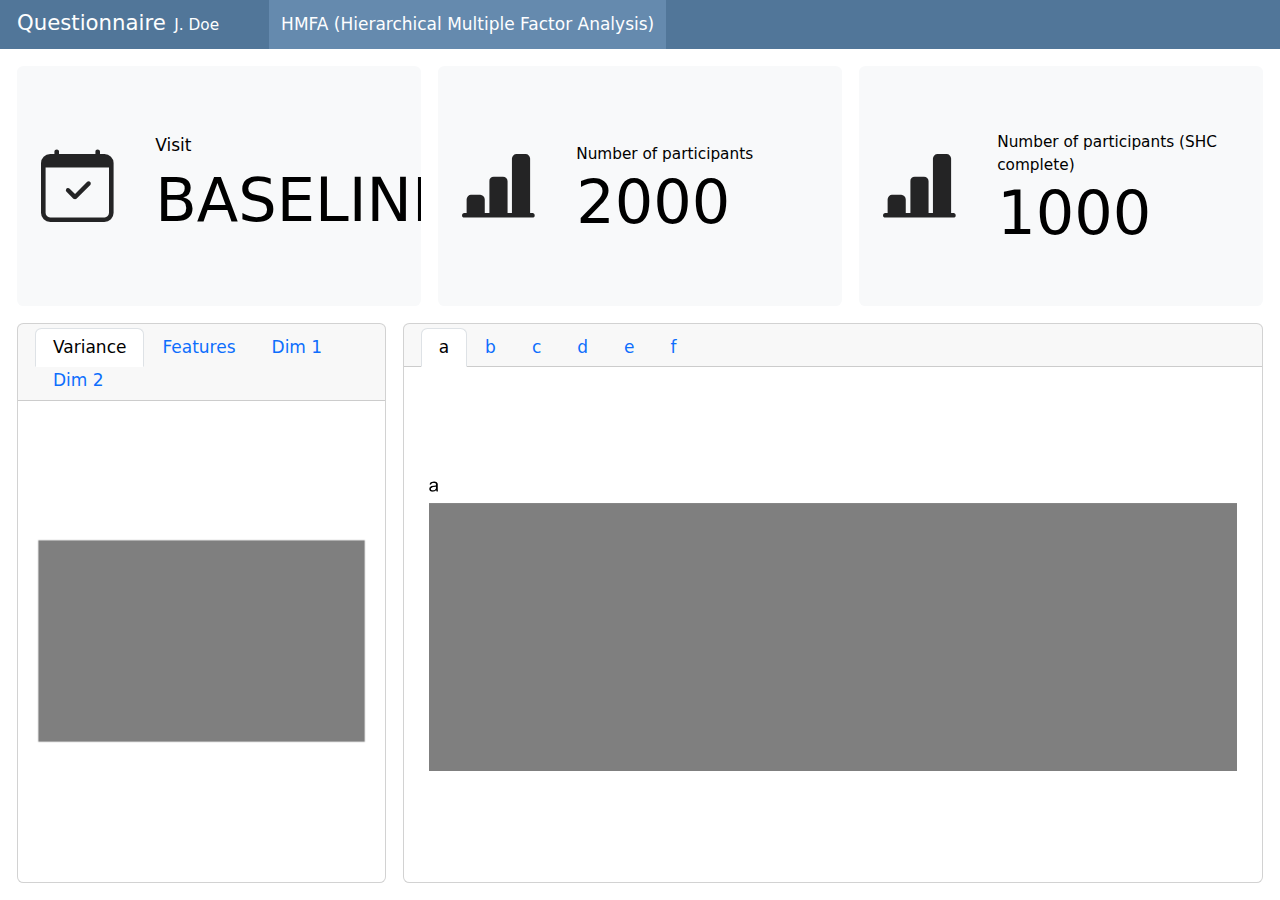
==== commit 0485b2ff: "Built site for gh-pages" ====
--- a/dashboard.html
+++ b/dashboard.html
@@ -2,7 +2,7 @@
 <html xmlns="http://www.w3.org/1999/xhtml" lang="en" xml:lang="en"><head>
 
 <meta charset="utf-8">
-<meta name="generator" content="quarto-1.4.479">
+<meta name="generator" content="quarto-99.9.9">
 
 <meta name="viewport" content="width=device-width, initial-scale=1.0, user-scalable=yes">
 
@@ -3019,7 +3019,7 @@
 .bi-suitcase2::before { content: "\f902"; }
 .bi-vignette::before { content: "\f903"; }
 </style>
-<link href="data:text/css,%3Aroot%2C%5Bdata%2Dbs%2Dtheme%3Dlight%5D%7B%2D%2Dbs%2Dblue%3A%20%230d6efd%3B%2D%2Dbs%2Dindigo%3A%20%236610f2%3B%2D%2Dbs%2Dpurple%3A%20%236f42c1%3B%2D%2Dbs%2Dpink%3A%20%23d63384%3B%2D%2Dbs%2Dred%3A%20%23dc3545%3B%2D%2Dbs%2Dorange%3A%20%23fd7e14%3B%2D%2Dbs%2Dyellow%3A%20%23ffc107%3B%2D%2Dbs%2Dgreen%3A%20%23198754%3B%2D%2Dbs%2Dteal%3A%20%2320c997%3B%2D%2Dbs%2Dcyan%3A%20%230dcaf0%3B%2D%2Dbs%2Dblack%3A%20%23000%3B%2D%2Dbs%2Dwhite%3A%20%23ffffff%3B%2D%2Dbs%2Dgray%3A%20%236c757d%3B%2D%2Dbs%2Dgray%2Ddark%3A%20%23343a40%3B%2D%2Dbs%2Dgray%2D100%3A%20%23f8f9fa%3B%2D%2Dbs%2Dgray%2D200%3A%20%23e9ecef%3B%2D%2Dbs%2Dgray%2D300%3A%20%23dee2e6%3B%2D%2Dbs%2Dgray%2D400%3A%20%23ced4da%3B%2D%2Dbs%2Dgray%2D500%3A%20%23adb5bd%3B%2D%2Dbs%2Dgray%2D600%3A%20%236c757d%3B%2D%2Dbs%2Dgray%2D700%3A%20%23495057%3B%2D%2Dbs%2Dgray%2D800%3A%20%23343a40%3B%2D%2Dbs%2Dgray%2D900%3A%20%23212529%3B%2D%2Dbs%2Ddefault%3A%20%23dee2e6%3B%2D%2Dbs%2Dprimary%3A%20%230d6efd%3B%2D%2Dbs%2Dsecondary%3A%20%236c757d%3B%2D%2Dbs%2Dsuccess%3A%20%23198754%3B%2D%2Dbs%2Dinfo%3A%20%230dcaf0%3B%2D%2Dbs%2Dwarning%3A%20%23ffc107%3B%2D%2Dbs%2Ddanger%3A%20%23dc3545%3B%2D%2Dbs%2Dlight%3A%20%23f8f9fa%3B%2D%2Dbs%2Ddark%3A%20%23212529%3B%2D%2Dbs%2Ddefault%2Drgb%3A%20222%2C%20226%2C%20230%3B%2D%2Dbs%2Dprimary%2Drgb%3A%2013%2C%20110%2C%20253%3B%2D%2Dbs%2Dsecondary%2Drgb%3A%20108%2C%20117%2C%20125%3B%2D%2Dbs%2Dsuccess%2Drgb%3A%2025%2C%20135%2C%2084%3B%2D%2Dbs%2Dinfo%2Drgb%3A%2013%2C%20202%2C%20240%3B%2D%2Dbs%2Dwarning%2Drgb%3A%20255%2C%20193%2C%207%3B%2D%2Dbs%2Ddanger%2Drgb%3A%20220%2C%2053%2C%2069%3B%2D%2Dbs%2Dlight%2Drgb%3A%20248%2C%20249%2C%20250%3B%2D%2Dbs%2Ddark%2Drgb%3A%2033%2C%2037%2C%2041%3B%2D%2Dbs%2Dprimary%2Dtext%2Demphasis%3A%20%23052c65%3B%2D%2Dbs%2Dsecondary%2Dtext%2Demphasis%3A%20%232b2f32%3B%2D%2Dbs%2Dsuccess%2Dtext%2Demphasis%3A%20%230a3622%3B%2D%2Dbs%2Dinfo%2Dtext%2Demphasis%3A%20%23055160%3B%2D%2Dbs%2Dwarning%2Dtext%2Demphasis%3A%20%23664d03%3B%2D%2Dbs%2Ddanger%2Dtext%2Demphasis%3A%20%2358151c%3B%2D%2Dbs%2Dlight%2Dtext%2Demphasis%3A%20%23495057%3B%2D%2Dbs%2Ddark%2Dtext%2Demphasis%3A%20%23495057%3B%2D%2Dbs%2Dprimary%2Dbg%2Dsubtle%3A%20%23cfe2ff%3B%2D%2Dbs%2Dsecondary%2Dbg%2Dsubtle%3A%20%23e2e3e5%3B%2D%2Dbs%2Dsuccess%2Dbg%2Dsubtle%3A%20%23d1e7dd%3B%2D%2Dbs%2Dinfo%2Dbg%2Dsubtle%3A%20%23cff4fc%3B%2D%2Dbs%2Dwarning%2Dbg%2Dsubtle%3A%20%23fff3cd%3B%2D%2Dbs%2Ddanger%2Dbg%2Dsubtle%3A%20%23f8d7da%3B%2D%2Dbs%2Dlight%2Dbg%2Dsubtle%3A%20%23fcfcfd%3B%2D%2Dbs%2Ddark%2Dbg%2Dsubtle%3A%20%23ced4da%3B%2D%2Dbs%2Dprimary%2Dborder%2Dsubtle%3A%20%239ec5fe%3B%2D%2Dbs%2Dsecondary%2Dborder%2Dsubtle%3A%20%23c4c8cb%3B%2D%2Dbs%2Dsuccess%2Dborder%2Dsubtle%3A%20%23a3cfbb%3B%2D%2Dbs%2Dinfo%2Dborder%2Dsubtle%3A%20%239eeaf9%3B%2D%2Dbs%2Dwarning%2Dborder%2Dsubtle%3A%20%23ffe69c%3B%2D%2Dbs%2Ddanger%2Dborder%2Dsubtle%3A%20%23f1aeb5%3B%2D%2Dbs%2Dlight%2Dborder%2Dsubtle%3A%20%23e9ecef%3B%2D%2Dbs%2Ddark%2Dborder%2Dsubtle%3A%20%23adb5bd%3B%2D%2Dbs%2Dwhite%2Drgb%3A%20255%2C%20255%2C%20255%3B%2D%2Dbs%2Dblack%2Drgb%3A%200%2C%200%2C%200%3B%2D%2Dbs%2Dfont%2Dsans%2Dserif%3A%20system%2Dui%2C%20%2Dapple%2Dsystem%2C%20%22Segoe%20UI%22%2C%20Roboto%2C%20%22Helvetica%20Neue%22%2C%20%22Noto%20Sans%22%2C%20%22Liberation%20Sans%22%2C%20Arial%2C%20sans%2Dserif%2C%20%22Apple%20Color%20Emoji%22%2C%20%22Segoe%20UI%20Emoji%22%2C%20%22Segoe%20UI%20Symbol%22%2C%20%22Noto%20Color%20Emoji%22%3B%2D%2Dbs%2Dfont%2Dmonospace%3A%20SFMono%2DRegular%2C%20Menlo%2C%20Monaco%2C%20Consolas%2C%20%22Liberation%20Mono%22%2C%20%22Courier%20New%22%2C%20monospace%3B%2D%2Dbs%2Dgradient%3A%20linear%2Dgradient%28180deg%2C%20rgba%28255%2C%20255%2C%20255%2C%200%2E15%29%2C%20rgba%28255%2C%20255%2C%20255%2C%200%29%29%3B%2D%2Dbs%2Droot%2Dfont%2Dsize%3A%2017px%3B%2D%2Dbs%2Dbody%2Dfont%2Dfamily%3A%20system%2Dui%2C%20%2Dapple%2Dsystem%2C%20%22Segoe%20UI%22%2C%20Roboto%2C%20%22Helvetica%20Neue%22%2C%20%22Noto%20Sans%22%2C%20%22Liberation%20Sans%22%2C%20Arial%2C%20sans%2Dserif%2C%20%22Apple%20Color%20Emoji%22%2C%20%22Segoe%20UI%20Emoji%22%2C%20%22Segoe%20UI%20Symbol%22%2C%20%22Noto%20Color%20Emoji%22%3B%2D%2Dbs%2Dbody%2Dfont%2Dsize%3A1rem%3B%2D%2Dbs%2Dbody%2Dfont%2Dweight%3A%20400%3B%2D%2Dbs%2Dbody%2Dline%2Dheight%3A%201%2E5%3B%2D%2Dbs%2Dbody%2Dcolor%3A%20%23212529%3B%2D%2Dbs%2Dbody%2Dcolor%2Drgb%3A%2033%2C%2037%2C%2041%3B%2D%2Dbs%2Dbody%2Dbg%3A%20%23ffffff%3B%2D%2Dbs%2Dbody%2Dbg%2Drgb%3A%20255%2C%20255%2C%20255%3B%2D%2Dbs%2Demphasis%2Dcolor%3A%20%23000%3B%2D%2Dbs%2Demphasis%2Dcolor%2Drgb%3A%200%2C%200%2C%200%3B%2D%2Dbs%2Dsecondary%2Dcolor%3A%20rgba%2833%2C%2037%2C%2041%2C%200%2E75%29%3B%2D%2Dbs%2Dsecondary%2Dcolor%2Drgb%3A%2033%2C%2037%2C%2041%3B%2D%2Dbs%2Dsecondary%2Dbg%3A%20%23e9ecef%3B%2D%2Dbs%2Dsecondary%2Dbg%2Drgb%3A%20233%2C%20236%2C%20239%3B%2D%2Dbs%2Dtertiary%2Dcolor%3A%20rgba%2833%2C%2037%2C%2041%2C%200%2E5%29%3B%2D%2Dbs%2Dtertiary%2Dcolor%2Drgb%3A%2033%2C%2037%2C%2041%3B%2D%2Dbs%2Dtertiary%2Dbg%3A%20%23f8f9fa%3B%2D%2Dbs%2Dtertiary%2Dbg%2Drgb%3A%20248%2C%20249%2C%20250%3B%2D%2Dbs%2Dheading%2Dcolor%3A%20inherit%3B%2D%2Dbs%2Dlink%2Dcolor%3A%20%230d6efd%3B%2D%2Dbs%2Dlink%2Dcolor%2Drgb%3A%2013%2C%20110%2C%20253%3B%2D%2Dbs%2Dlink%2Ddecoration%3A%20underline%3B%2D%2Dbs%2Dlink%2Dhover%2Dcolor%3A%20%230a58ca%3B%2D%2Dbs%2Dlink%2Dhover%2Dcolor%2Drgb%3A%2010%2C%2088%2C%20202%3B%2D%2Dbs%2Dcode%2Dcolor%3A%20%237d12ba%3B%2D%2Dbs%2Dhighlight%2Dbg%3A%20%23fff3cd%3B%2D%2Dbs%2Dborder%2Dwidth%3A%201px%3B%2D%2Dbs%2Dborder%2Dstyle%3A%20solid%3B%2D%2Dbs%2Dborder%2Dcolor%3A%20%23dee2e6%3B%2D%2Dbs%2Dborder%2Dcolor%2Dtranslucent%3A%20rgba%280%2C%200%2C%200%2C%200%2E175%29%3B%2D%2Dbs%2Dborder%2Dradius%3A%200%2E375rem%3B%2D%2Dbs%2Dborder%2Dradius%2Dsm%3A%200%2E25rem%3B%2D%2Dbs%2Dborder%2Dradius%2Dlg%3A%200%2E5rem%3B%2D%2Dbs%2Dborder%2Dradius%2Dxl%3A%201rem%3B%2D%2Dbs%2Dborder%2Dradius%2Dxxl%3A%202rem%3B%2D%2Dbs%2Dborder%2Dradius%2D2xl%3A%20var%28%2D%2Dbs%2Dborder%2Dradius%2Dxxl%29%3B%2D%2Dbs%2Dborder%2Dradius%2Dpill%3A%2050rem%3B%2D%2Dbs%2Dbox%2Dshadow%3A%200%200%2E5rem%201rem%20rgba%280%2C%200%2C%200%2C%200%2E15%29%3B%2D%2Dbs%2Dbox%2Dshadow%2Dsm%3A%200%200%2E125rem%200%2E25rem%20rgba%280%2C%200%2C%200%2C%200%2E075%29%3B%2D%2Dbs%2Dbox%2Dshadow%2Dlg%3A%200%201rem%203rem%20rgba%280%2C%200%2C%200%2C%200%2E175%29%3B%2D%2Dbs%2Dbox%2Dshadow%2Dinset%3A%20inset%200%201px%202px%20rgba%280%2C%200%2C%200%2C%200%2E075%29%3B%2D%2Dbs%2Dfocus%2Dring%2Dwidth%3A%200%2E25rem%3B%2D%2Dbs%2Dfocus%2Dring%2Dopacity%3A%200%2E25%3B%2D%2Dbs%2Dfocus%2Dring%2Dcolor%3A%20rgba%2813%2C%20110%2C%20253%2C%200%2E25%29%3B%2D%2Dbs%2Dform%2Dvalid%2Dcolor%3A%20%23198754%3B%2D%2Dbs%2Dform%2Dvalid%2Dborder%2Dcolor%3A%20%23198754%3B%2D%2Dbs%2Dform%2Dinvalid%2Dcolor%3A%20%23dc3545%3B%2D%2Dbs%2Dform%2Dinvalid%2Dborder%2Dcolor%3A%20%23dc3545%7D%5Bdata%2Dbs%2Dtheme%3Ddark%5D%7Bcolor%2Dscheme%3Adark%3B%2D%2Dbs%2Dbody%2Dcolor%3A%20%23dee2e6%3B%2D%2Dbs%2Dbody%2Dcolor%2Drgb%3A%20222%2C%20226%2C%20230%3B%2D%2Dbs%2Dbody%2Dbg%3A%20%23212529%3B%2D%2Dbs%2Dbody%2Dbg%2Drgb%3A%2033%2C%2037%2C%2041%3B%2D%2Dbs%2Demphasis%2Dcolor%3A%20%23ffffff%3B%2D%2Dbs%2Demphasis%2Dcolor%2Drgb%3A%20255%2C%20255%2C%20255%3B%2D%2Dbs%2Dsecondary%2Dcolor%3A%20rgba%28222%2C%20226%2C%20230%2C%200%2E75%29%3B%2D%2Dbs%2Dsecondary%2Dcolor%2Drgb%3A%20222%2C%20226%2C%20230%3B%2D%2Dbs%2Dsecondary%2Dbg%3A%20%23343a40%3B%2D%2Dbs%2Dsecondary%2Dbg%2Drgb%3A%2052%2C%2058%2C%2064%3B%2D%2Dbs%2Dtertiary%2Dcolor%3A%20rgba%28222%2C%20226%2C%20230%2C%200%2E5%29%3B%2D%2Dbs%2Dtertiary%2Dcolor%2Drgb%3A%20222%2C%20226%2C%20230%3B%2D%2Dbs%2Dtertiary%2Dbg%3A%20%232b3035%3B%2D%2Dbs%2Dtertiary%2Dbg%2Drgb%3A%2043%2C%2048%2C%2053%3B%2D%2Dbs%2Dprimary%2Dtext%2Demphasis%3A%20%236ea8fe%3B%2D%2Dbs%2Dsecondary%2Dtext%2Demphasis%3A%20%23a7acb1%3B%2D%2Dbs%2Dsuccess%2Dtext%2Demphasis%3A%20%2375b798%3B%2D%2Dbs%2Dinfo%2Dtext%2Demphasis%3A%20%236edff6%3B%2D%2Dbs%2Dwarning%2Dtext%2Demphasis%3A%20%23ffda6a%3B%2D%2Dbs%2Ddanger%2Dtext%2Demphasis%3A%20%23ea868f%3B%2D%2Dbs%2Dlight%2Dtext%2Demphasis%3A%20%23f8f9fa%3B%2D%2Dbs%2Ddark%2Dtext%2Demphasis%3A%20%23dee2e6%3B%2D%2Dbs%2Dprimary%2Dbg%2Dsubtle%3A%20%23031633%3B%2D%2Dbs%2Dsecondary%2Dbg%2Dsubtle%3A%20%23161719%3B%2D%2Dbs%2Dsuccess%2Dbg%2Dsubtle%3A%20%23051b11%3B%2D%2Dbs%2Dinfo%2Dbg%2Dsubtle%3A%20%23032830%3B%2D%2Dbs%2Dwarning%2Dbg%2Dsubtle%3A%20%23332701%3B%2D%2Dbs%2Ddanger%2Dbg%2Dsubtle%3A%20%232c0b0e%3B%2D%2Dbs%2Dlight%2Dbg%2Dsubtle%3A%20%23343a40%3B%2D%2Dbs%2Ddark%2Dbg%2Dsubtle%3A%20%231a1d20%3B%2D%2Dbs%2Dprimary%2Dborder%2Dsubtle%3A%20%23084298%3B%2D%2Dbs%2Dsecondary%2Dborder%2Dsubtle%3A%20%2341464b%3B%2D%2Dbs%2Dsuccess%2Dborder%2Dsubtle%3A%20%230f5132%3B%2D%2Dbs%2Dinfo%2Dborder%2Dsubtle%3A%20%23087990%3B%2D%2Dbs%2Dwarning%2Dborder%2Dsubtle%3A%20%23997404%3B%2D%2Dbs%2Ddanger%2Dborder%2Dsubtle%3A%20%23842029%3B%2D%2Dbs%2Dlight%2Dborder%2Dsubtle%3A%20%23495057%3B%2D%2Dbs%2Ddark%2Dborder%2Dsubtle%3A%20%23343a40%3B%2D%2Dbs%2Dheading%2Dcolor%3A%20inherit%3B%2D%2Dbs%2Dlink%2Dcolor%3A%20%236ea8fe%3B%2D%2Dbs%2Dlink%2Dhover%2Dcolor%3A%20%238bb9fe%3B%2D%2Dbs%2Dlink%2Dcolor%2Drgb%3A%20110%2C%20168%2C%20254%3B%2D%2Dbs%2Dlink%2Dhover%2Dcolor%2Drgb%3A%20139%2C%20185%2C%20254%3B%2D%2Dbs%2Dcode%2Dcolor%3A%20white%3B%2D%2Dbs%2Dborder%2Dcolor%3A%20%23495057%3B%2D%2Dbs%2Dborder%2Dcolor%2Dtranslucent%3A%20rgba%28255%2C%20255%2C%20255%2C%200%2E15%29%3B%2D%2Dbs%2Dform%2Dvalid%2Dcolor%3A%20%2375b798%3B%2D%2Dbs%2Dform%2Dvalid%2Dborder%2Dcolor%3A%20%2375b798%3B%2D%2Dbs%2Dform%2Dinvalid%2Dcolor%3A%20%23ea868f%3B%2D%2Dbs%2Dform%2Dinvalid%2Dborder%2Dcolor%3A%20%23ea868f%7D%2A%2C%2A%3A%3Abefore%2C%2A%3A%3Aafter%7Bbox%2Dsizing%3Aborder%2Dbox%7D%3Aroot%7Bfont%2Dsize%3Avar%28%2D%2Dbs%2Droot%2Dfont%2Dsize%29%7Dbody%7Bmargin%3A0%3Bfont%2Dfamily%3Avar%28%2D%2Dbs%2Dbody%2Dfont%2Dfamily%29%3Bfont%2Dsize%3Avar%28%2D%2Dbs%2Dbody%2Dfont%2Dsize%29%3Bfont%2Dweight%3Avar%28%2D%2Dbs%2Dbody%2Dfont%2Dweight%29%3Bline%2Dheight%3Avar%28%2D%2Dbs%2Dbody%2Dline%2Dheight%29%3Bcolor%3Avar%28%2D%2Dbs%2Dbody%2Dcolor%29%3Btext%2Dalign%3Avar%28%2D%2Dbs%2Dbody%2Dtext%2Dalign%29%3Bbackground%2Dcolor%3Avar%28%2D%2Dbs%2Dbody%2Dbg%29%3B%2Dwebkit%2Dtext%2Dsize%2Dadjust%3A100%25%3B%2Dwebkit%2Dtap%2Dhighlight%2Dcolor%3Argba%280%2C0%2C0%2C0%29%7Dhr%7Bmargin%3A1rem%200%3Bcolor%3Ainherit%3Bborder%3A0%3Bborder%2Dtop%3A1px%20solid%3Bopacity%3A%2E25%7Dh6%2C%2Eh6%2Ch5%2C%2Eh5%2Ch4%2C%2Eh4%2Ch3%2C%2Eh3%2Ch2%2C%2Eh2%2Ch1%2C%2Eh1%7Bmargin%2Dtop%3A0%3Bmargin%2Dbottom%3A%2E5rem%3Bfont%2Dweight%3A500%3Bline%2Dheight%3A1%2E2%3Bcolor%3Avar%28%2D%2Dbs%2Dheading%2Dcolor%29%7Dh1%2C%2Eh1%7Bfont%2Dsize%3Acalc%281%2E325rem%20%2B%200%2E9vw%29%7D%40media%28min%2Dwidth%3A%201200px%29%7Bh1%2C%2Eh1%7Bfont%2Dsize%3A2rem%7D%7Dh2%2C%2Eh2%7Bfont%2Dsize%3Acalc%281%2E29rem%20%2B%200%2E48vw%29%7D%40media%28min%2Dwidth%3A%201200px%29%7Bh2%2C%2Eh2%7Bfont%2Dsize%3A1%2E65rem%7D%7Dh3%2C%2Eh3%7Bfont%2Dsize%3Acalc%281%2E27rem%20%2B%200%2E24vw%29%7D%40media%28min%2Dwidth%3A%201200px%29%7Bh3%2C%2Eh3%7Bfont%2Dsize%3A1%2E45rem%7D%7Dh4%2C%2Eh4%7Bfont%2Dsize%3A1%2E25rem%7Dh5%2C%2Eh5%7Bfont%2Dsize%3A1%2E1rem%7Dh6%2C%2Eh6%7Bfont%2Dsize%3A1rem%7Dp%7Bmargin%2Dtop%3A0%3Bmargin%2Dbottom%3A1rem%7Dabbr%5Btitle%5D%7Btext%2Ddecoration%3Aunderline%20dotted%3B%2Dwebkit%2Dtext%2Ddecoration%3Aunderline%20dotted%3B%2Dmoz%2Dtext%2Ddecoration%3Aunderline%20dotted%3B%2Dms%2Dtext%2Ddecoration%3Aunderline%20dotted%3B%2Do%2Dtext%2Ddecoration%3Aunderline%20dotted%3Bcursor%3Ahelp%3Btext%2Ddecoration%2Dskip%2Dink%3Anone%7Daddress%7Bmargin%2Dbottom%3A1rem%3Bfont%2Dstyle%3Anormal%3Bline%2Dheight%3Ainherit%7Dol%2Cul%7Bpadding%2Dleft%3A2rem%7Dol%2Cul%2Cdl%7Bmargin%2Dtop%3A0%3Bmargin%2Dbottom%3A1rem%7Dol%20ol%2Cul%20ul%2Col%20ul%2Cul%20ol%7Bmargin%2Dbottom%3A0%7Ddt%7Bfont%2Dweight%3A700%7Ddd%7Bmargin%2Dbottom%3A%2E5rem%3Bmargin%2Dleft%3A0%7Dblockquote%7Bmargin%3A0%200%201rem%3Bpadding%3A%2E625rem%201%2E25rem%3Bborder%2Dleft%3A%2E25rem%20solid%20%23e9ecef%7Dblockquote%20p%3Alast%2Dchild%2Cblockquote%20ul%3Alast%2Dchild%2Cblockquote%20ol%3Alast%2Dchild%7Bmargin%2Dbottom%3A0%7Db%2Cstrong%7Bfont%2Dweight%3Abolder%7Dsmall%2C%2Esmall%7Bfont%2Dsize%3A0%2E875em%7Dmark%2C%2Emark%7Bpadding%3A%2E1875em%3Bbackground%2Dcolor%3Avar%28%2D%2Dbs%2Dhighlight%2Dbg%29%7Dsub%2Csup%7Bposition%3Arelative%3Bfont%2Dsize%3A0%2E75em%3Bline%2Dheight%3A0%3Bvertical%2Dalign%3Abaseline%7Dsub%7Bbottom%3A%2D0%2E25em%7Dsup%7Btop%3A%2D0%2E5em%7Da%7Bcolor%3Argba%28var%28%2D%2Dbs%2Dlink%2Dcolor%2Drgb%29%2C%20var%28%2D%2Dbs%2Dlink%2Dopacity%2C%201%29%29%3Btext%2Ddecoration%3Aunderline%3B%2Dwebkit%2Dtext%2Ddecoration%3Aunderline%3B%2Dmoz%2Dtext%2Ddecoration%3Aunderline%3B%2Dms%2Dtext%2Ddecoration%3Aunderline%3B%2Do%2Dtext%2Ddecoration%3Aunderline%7Da%3Ahover%7B%2D%2Dbs%2Dlink%2Dcolor%2Drgb%3A%20var%28%2D%2Dbs%2Dlink%2Dhover%2Dcolor%2Drgb%29%7Da%3Anot%28%5Bhref%5D%29%3Anot%28%5Bclass%5D%29%2Ca%3Anot%28%5Bhref%5D%29%3Anot%28%5Bclass%5D%29%3Ahover%7Bcolor%3Ainherit%3Btext%2Ddecoration%3Anone%7Dpre%2Ccode%2Ckbd%2Csamp%7Bfont%2Dfamily%3ASFMono%2DRegular%2CMenlo%2CMonaco%2CConsolas%2C%22Liberation%20Mono%22%2C%22Courier%20New%22%2Cmonospace%3Bfont%2Dsize%3A1em%7Dpre%7Bdisplay%3Ablock%3Bmargin%2Dtop%3A0%3Bmargin%2Dbottom%3A1rem%3Boverflow%3Aauto%3Bfont%2Dsize%3A0%2E875em%3Bcolor%3A%23000%3Bbackground%2Dcolor%3A%23f8f9fa%3Bpadding%3A%2E5rem%3Bborder%3A1px%20solid%20var%28%2D%2Dbs%2Dborder%2Dcolor%2C%20%23dee2e6%29%3Bborder%2Dradius%3A%2E375rem%7Dpre%20code%7Bbackground%2Dcolor%3Argba%280%2C0%2C0%2C0%29%3Bfont%2Dsize%3Ainherit%3Bcolor%3Ainherit%3Bword%2Dbreak%3Anormal%7Dcode%7Bfont%2Dsize%3A0%2E875em%3Bcolor%3Avar%28%2D%2Dbs%2Dcode%2Dcolor%29%3Bbackground%2Dcolor%3A%23f8f9fa%3Bborder%2Dradius%3A%2E375rem%3Bpadding%3A%2E125rem%20%2E25rem%3Bword%2Dwrap%3Abreak%2Dword%7Da%3Ecode%7Bcolor%3Ainherit%7Dkbd%7Bpadding%3A%2E4rem%20%2E4rem%3Bfont%2Dsize%3A0%2E875em%3Bcolor%3A%23fff%3Bbackground%2Dcolor%3A%23212529%3Bborder%2Dradius%3A%2E25rem%7Dkbd%20kbd%7Bpadding%3A0%3Bfont%2Dsize%3A1em%7Dfigure%7Bmargin%3A0%200%201rem%7Dimg%2Csvg%7Bvertical%2Dalign%3Amiddle%7Dtable%7Bcaption%2Dside%3Abottom%3Bborder%2Dcollapse%3Acollapse%7Dcaption%7Bpadding%2Dtop%3A%2E5rem%3Bpadding%2Dbottom%3A%2E5rem%3Bcolor%3Argba%2833%2C37%2C41%2C%2E75%29%3Btext%2Dalign%3Aleft%7Dth%7Btext%2Dalign%3Ainherit%3Btext%2Dalign%3A%2Dwebkit%2Dmatch%2Dparent%7Dthead%2Ctbody%2Ctfoot%2Ctr%2Ctd%2Cth%7Bborder%2Dcolor%3Ainherit%3Bborder%2Dstyle%3Asolid%3Bborder%2Dwidth%3A0%7Dlabel%7Bdisplay%3Ainline%2Dblock%7Dbutton%7Bborder%2Dradius%3A0%7Dbutton%3Afocus%3Anot%28%3Afocus%2Dvisible%29%7Boutline%3A0%7Dinput%2Cbutton%2Cselect%2Coptgroup%2Ctextarea%7Bmargin%3A0%3Bfont%2Dfamily%3Ainherit%3Bfont%2Dsize%3Ainherit%3Bline%2Dheight%3Ainherit%7Dbutton%2Cselect%7Btext%2Dtransform%3Anone%7D%5Brole%3Dbutton%5D%7Bcursor%3Apointer%7Dselect%7Bword%2Dwrap%3Anormal%7Dselect%3Adisabled%7Bopacity%3A1%7D%5Blist%5D%3Anot%28%5Btype%3Ddate%5D%29%3Anot%28%5Btype%3Ddatetime%2Dlocal%5D%29%3Anot%28%5Btype%3Dmonth%5D%29%3Anot%28%5Btype%3Dweek%5D%29%3Anot%28%5Btype%3Dtime%5D%29%3A%3A%2Dwebkit%2Dcalendar%2Dpicker%2Dindicator%7Bdisplay%3Anone%20%21important%7Dbutton%2C%5Btype%3Dbutton%5D%2C%5Btype%3Dreset%5D%2C%5Btype%3Dsubmit%5D%7B%2Dwebkit%2Dappearance%3Abutton%7Dbutton%3Anot%28%3Adisabled%29%2C%5Btype%3Dbutton%5D%3Anot%28%3Adisabled%29%2C%5Btype%3Dreset%5D%3Anot%28%3Adisabled%29%2C%5Btype%3Dsubmit%5D%3Anot%28%3Adisabled%29%7Bcursor%3Apointer%7D%3A%3A%2Dmoz%2Dfocus%2Dinner%7Bpadding%3A0%3Bborder%2Dstyle%3Anone%7Dtextarea%7Bresize%3Avertical%7Dfieldset%7Bmin%2Dwidth%3A0%3Bpadding%3A0%3Bmargin%3A0%3Bborder%3A0%7Dlegend%7Bfloat%3Aleft%3Bwidth%3A100%25%3Bpadding%3A0%3Bmargin%2Dbottom%3A%2E5rem%3Bfont%2Dsize%3Acalc%281%2E275rem%20%2B%200%2E3vw%29%3Bline%2Dheight%3Ainherit%7D%40media%28min%2Dwidth%3A%201200px%29%7Blegend%7Bfont%2Dsize%3A1%2E5rem%7D%7Dlegend%2B%2A%7Bclear%3Aleft%7D%3A%3A%2Dwebkit%2Ddatetime%2Dedit%2Dfields%2Dwrapper%2C%3A%3A%2Dwebkit%2Ddatetime%2Dedit%2Dtext%2C%3A%3A%2Dwebkit%2Ddatetime%2Dedit%2Dminute%2C%3A%3A%2Dwebkit%2Ddatetime%2Dedit%2Dhour%2Dfield%2C%3A%3A%2Dwebkit%2Ddatetime%2Dedit%2Dday%2Dfield%2C%3A%3A%2Dwebkit%2Ddatetime%2Dedit%2Dmonth%2Dfield%2C%3A%3A%2Dwebkit%2Ddatetime%2Dedit%2Dyear%2Dfield%7Bpadding%3A0%7D%3A%3A%2Dwebkit%2Dinner%2Dspin%2Dbutton%7Bheight%3Aauto%7D%5Btype%3Dsearch%5D%7B%2Dwebkit%2Dappearance%3Atextfield%3Boutline%2Doffset%3A%2D2px%7D%3A%3A%2Dwebkit%2Dsearch%2Ddecoration%7B%2Dwebkit%2Dappearance%3Anone%7D%3A%3A%2Dwebkit%2Dcolor%2Dswatch%2Dwrapper%7Bpadding%3A0%7D%3A%3Afile%2Dselector%2Dbutton%7Bfont%3Ainherit%3B%2Dwebkit%2Dappearance%3Abutton%7Doutput%7Bdisplay%3Ainline%2Dblock%7Diframe%7Bborder%3A0%7Dsummary%7Bdisplay%3Alist%2Ditem%3Bcursor%3Apointer%7Dprogress%7Bvertical%2Dalign%3Abaseline%7D%5Bhidden%5D%7Bdisplay%3Anone%20%21important%7D%2Elead%7Bfont%2Dsize%3A1%2E25rem%3Bfont%2Dweight%3A300%7D%2Edisplay%2D1%7Bfont%2Dsize%3Acalc%281%2E625rem%20%2B%204%2E5vw%29%3Bfont%2Dweight%3A300%3Bline%2Dheight%3A1%2E2%7D%40media%28min%2Dwidth%3A%201200px%29%7B%2Edisplay%2D1%7Bfont%2Dsize%3A5rem%7D%7D%2Edisplay%2D2%7Bfont%2Dsize%3Acalc%281%2E575rem%20%2B%203%2E9vw%29%3Bfont%2Dweight%3A300%3Bline%2Dheight%3A1%2E2%7D%40media%28min%2Dwidth%3A%201200px%29%7B%2Edisplay%2D2%7Bfont%2Dsize%3A4%2E5rem%7D%7D%2Edisplay%2D3%7Bfont%2Dsize%3Acalc%281%2E525rem%20%2B%203%2E3vw%29%3Bfont%2Dweight%3A300%3Bline%2Dheight%3A1%2E2%7D%40media%28min%2Dwidth%3A%201200px%29%7B%2Edisplay%2D3%7Bfont%2Dsize%3A4rem%7D%7D%2Edisplay%2D4%7Bfont%2Dsize%3Acalc%281%2E475rem%20%2B%202%2E7vw%29%3Bfont%2Dweight%3A300%3Bline%2Dheight%3A1%2E2%7D%40media%28min%2Dwidth%3A%201200px%29%7B%2Edisplay%2D4%7Bfont%2Dsize%3A3%2E5rem%7D%7D%2Edisplay%2D5%7Bfont%2Dsize%3Acalc%281%2E425rem%20%2B%202%2E1vw%29%3Bfont%2Dweight%3A300%3Bline%2Dheight%3A1%2E2%7D%40media%28min%2Dwidth%3A%201200px%29%7B%2Edisplay%2D5%7Bfont%2Dsize%3A3rem%7D%7D%2Edisplay%2D6%7Bfont%2Dsize%3Acalc%281%2E375rem%20%2B%201%2E5vw%29%3Bfont%2Dweight%3A300%3Bline%2Dheight%3A1%2E2%7D%40media%28min%2Dwidth%3A%201200px%29%7B%2Edisplay%2D6%7Bfont%2Dsize%3A2%2E5rem%7D%7D%2Elist%2Dunstyled%7Bpadding%2Dleft%3A0%3Blist%2Dstyle%3Anone%7D%2Elist%2Dinline%7Bpadding%2Dleft%3A0%3Blist%2Dstyle%3Anone%7D%2Elist%2Dinline%2Ditem%7Bdisplay%3Ainline%2Dblock%7D%2Elist%2Dinline%2Ditem%3Anot%28%3Alast%2Dchild%29%7Bmargin%2Dright%3A%2E5rem%7D%2Einitialism%7Bfont%2Dsize%3A0%2E875em%3Btext%2Dtransform%3Auppercase%7D%2Eblockquote%7Bmargin%2Dbottom%3A1rem%3Bfont%2Dsize%3A1%2E25rem%7D%2Eblockquote%3E%3Alast%2Dchild%7Bmargin%2Dbottom%3A0%7D%2Eblockquote%2Dfooter%7Bmargin%2Dtop%3A%2D1rem%3Bmargin%2Dbottom%3A1rem%3Bfont%2Dsize%3A0%2E875em%3Bcolor%3A%236c757d%7D%2Eblockquote%2Dfooter%3A%3Abefore%7Bcontent%3A%22%E2%80%94%C2%A0%22%7D%2Eimg%2Dfluid%7Bmax%2Dwidth%3A100%25%3Bheight%3Aauto%7D%2Eimg%2Dthumbnail%7Bpadding%3A%2E25rem%3Bbackground%2Dcolor%3A%23fff%3Bborder%3A1px%20solid%20%23dee2e6%3Bborder%2Dradius%3A%2E375rem%3Bmax%2Dwidth%3A100%25%3Bheight%3Aauto%7D%2Efigure%7Bdisplay%3Ainline%2Dblock%7D%2Efigure%2Dimg%7Bmargin%2Dbottom%3A%2E5rem%3Bline%2Dheight%3A1%7D%2Efigure%2Dcaption%7Bfont%2Dsize%3A0%2E875em%3Bcolor%3Argba%2833%2C37%2C41%2C%2E75%29%7D%2Econtainer%2C%2Econtainer%2Dfluid%2C%2Econtainer%2Dxxl%2C%2Econtainer%2Dxl%2C%2Econtainer%2Dlg%2C%2Econtainer%2Dmd%2C%2Econtainer%2Dsm%7B%2D%2Dbs%2Dgutter%2Dx%3A%201%2E5rem%3B%2D%2Dbs%2Dgutter%2Dy%3A%200%3Bwidth%3A100%25%3Bpadding%2Dright%3Acalc%28var%28%2D%2Dbs%2Dgutter%2Dx%29%2A%2E5%29%3Bpadding%2Dleft%3Acalc%28var%28%2D%2Dbs%2Dgutter%2Dx%29%2A%2E5%29%3Bmargin%2Dright%3Aauto%3Bmargin%2Dleft%3Aauto%7D%40media%28min%2Dwidth%3A%20576px%29%7B%2Econtainer%2Dsm%2C%2Econtainer%7Bmax%2Dwidth%3A540px%7D%7D%40media%28min%2Dwidth%3A%20768px%29%7B%2Econtainer%2Dmd%2C%2Econtainer%2Dsm%2C%2Econtainer%7Bmax%2Dwidth%3A720px%7D%7D%40media%28min%2Dwidth%3A%20992px%29%7B%2Econtainer%2Dlg%2C%2Econtainer%2Dmd%2C%2Econtainer%2Dsm%2C%2Econtainer%7Bmax%2Dwidth%3A960px%7D%7D%40media%28min%2Dwidth%3A%201200px%29%7B%2Econtainer%2Dxl%2C%2Econtainer%2Dlg%2C%2Econtainer%2Dmd%2C%2Econtainer%2Dsm%2C%2Econtainer%7Bmax%2Dwidth%3A1140px%7D%7D%40media%28min%2Dwidth%3A%201400px%29%7B%2Econtainer%2Dxxl%2C%2Econtainer%2Dxl%2C%2Econtainer%2Dlg%2C%2Econtainer%2Dmd%2C%2Econtainer%2Dsm%2C%2Econtainer%7Bmax%2Dwidth%3A1320px%7D%7D%3Aroot%7B%2D%2Dbs%2Dbreakpoint%2Dxs%3A%200%3B%2D%2Dbs%2Dbreakpoint%2Dsm%3A%20576px%3B%2D%2Dbs%2Dbreakpoint%2Dmd%3A%20768px%3B%2D%2Dbs%2Dbreakpoint%2Dlg%3A%20992px%3B%2D%2Dbs%2Dbreakpoint%2Dxl%3A%201200px%3B%2D%2Dbs%2Dbreakpoint%2Dxxl%3A%201400px%7D%2Egrid%7Bdisplay%3Agrid%3Bgrid%2Dtemplate%2Drows%3Arepeat%28var%28%2D%2Dbs%2Drows%2C%201%29%2C%201fr%29%3Bgrid%2Dtemplate%2Dcolumns%3Arepeat%28var%28%2D%2Dbs%2Dcolumns%2C%2012%29%2C%201fr%29%3Bgap%3Avar%28%2D%2Dbs%2Dgap%2C%201%2E5rem%29%7D%2Egrid%20%2Eg%2Dcol%2D1%7Bgrid%2Dcolumn%3Aauto%2Fspan%201%7D%2Egrid%20%2Eg%2Dcol%2D2%7Bgrid%2Dcolumn%3Aauto%2Fspan%202%7D%2Egrid%20%2Eg%2Dcol%2D3%7Bgrid%2Dcolumn%3Aauto%2Fspan%203%7D%2Egrid%20%2Eg%2Dcol%2D4%7Bgrid%2Dcolumn%3Aauto%2Fspan%204%7D%2Egrid%20%2Eg%2Dcol%2D5%7Bgrid%2Dcolumn%3Aauto%2Fspan%205%7D%2Egrid%20%2Eg%2Dcol%2D6%7Bgrid%2Dcolumn%3Aauto%2Fspan%206%7D%2Egrid%20%2Eg%2Dcol%2D7%7Bgrid%2Dcolumn%3Aauto%2Fspan%207%7D%2Egrid%20%2Eg%2Dcol%2D8%7Bgrid%2Dcolumn%3Aauto%2Fspan%208%7D%2Egrid%20%2Eg%2Dcol%2D9%7Bgrid%2Dcolumn%3Aauto%2Fspan%209%7D%2Egrid%20%2Eg%2Dcol%2D10%7Bgrid%2Dcolumn%3Aauto%2Fspan%2010%7D%2Egrid%20%2Eg%2Dcol%2D11%7Bgrid%2Dcolumn%3Aauto%2Fspan%2011%7D%2Egrid%20%2Eg%2Dcol%2D12%7Bgrid%2Dcolumn%3Aauto%2Fspan%2012%7D%2Egrid%20%2Eg%2Dstart%2D1%7Bgrid%2Dcolumn%2Dstart%3A1%7D%2Egrid%20%2Eg%2Dstart%2D2%7Bgrid%2Dcolumn%2Dstart%3A2%7D%2Egrid%20%2Eg%2Dstart%2D3%7Bgrid%2Dcolumn%2Dstart%3A3%7D%2Egrid%20%2Eg%2Dstart%2D4%7Bgrid%2Dcolumn%2Dstart%3A4%7D%2Egrid%20%2Eg%2Dstart%2D5%7Bgrid%2Dcolumn%2Dstart%3A5%7D%2Egrid%20%2Eg%2Dstart%2D6%7Bgrid%2Dcolumn%2Dstart%3A6%7D%2Egrid%20%2Eg%2Dstart%2D7%7Bgrid%2Dcolumn%2Dstart%3A7%7D%2Egrid%20%2Eg%2Dstart%2D8%7Bgrid%2Dcolumn%2Dstart%3A8%7D%2Egrid%20%2Eg%2Dstart%2D9%7Bgrid%2Dcolumn%2Dstart%3A9%7D%2Egrid%20%2Eg%2Dstart%2D10%7Bgrid%2Dcolumn%2Dstart%3A10%7D%2Egrid%20%2Eg%2Dstart%2D11%7Bgrid%2Dcolumn%2Dstart%3A11%7D%40media%28min%2Dwidth%3A%20576px%29%7B%2Egrid%20%2Eg%2Dcol%2Dsm%2D1%7Bgrid%2Dcolumn%3Aauto%2Fspan%201%7D%2Egrid%20%2Eg%2Dcol%2Dsm%2D2%7Bgrid%2Dcolumn%3Aauto%2Fspan%202%7D%2Egrid%20%2Eg%2Dcol%2Dsm%2D3%7Bgrid%2Dcolumn%3Aauto%2Fspan%203%7D%2Egrid%20%2Eg%2Dcol%2Dsm%2D4%7Bgrid%2Dcolumn%3Aauto%2Fspan%204%7D%2Egrid%20%2Eg%2Dcol%2Dsm%2D5%7Bgrid%2Dcolumn%3Aauto%2Fspan%205%7D%2Egrid%20%2Eg%2Dcol%2Dsm%2D6%7Bgrid%2Dcolumn%3Aauto%2Fspan%206%7D%2Egrid%20%2Eg%2Dcol%2Dsm%2D7%7Bgrid%2Dcolumn%3Aauto%2Fspan%207%7D%2Egrid%20%2Eg%2Dcol%2Dsm%2D8%7Bgrid%2Dcolumn%3Aauto%2Fspan%208%7D%2Egrid%20%2Eg%2Dcol%2Dsm%2D9%7Bgrid%2Dcolumn%3Aauto%2Fspan%209%7D%2Egrid%20%2Eg%2Dcol%2Dsm%2D10%7Bgrid%2Dcolumn%3Aauto%2Fspan%2010%7D%2Egrid%20%2Eg%2Dcol%2Dsm%2D11%7Bgrid%2Dcolumn%3Aauto%2Fspan%2011%7D%2Egrid%20%2Eg%2Dcol%2Dsm%2D12%7Bgrid%2Dcolumn%3Aauto%2Fspan%2012%7D%2Egrid%20%2Eg%2Dstart%2Dsm%2D1%7Bgrid%2Dcolumn%2Dstart%3A1%7D%2Egrid%20%2Eg%2Dstart%2Dsm%2D2%7Bgrid%2Dcolumn%2Dstart%3A2%7D%2Egrid%20%2Eg%2Dstart%2Dsm%2D3%7Bgrid%2Dcolumn%2Dstart%3A3%7D%2Egrid%20%2Eg%2Dstart%2Dsm%2D4%7Bgrid%2Dcolumn%2Dstart%3A4%7D%2Egrid%20%2Eg%2Dstart%2Dsm%2D5%7Bgrid%2Dcolumn%2Dstart%3A5%7D%2Egrid%20%2Eg%2Dstart%2Dsm%2D6%7Bgrid%2Dcolumn%2Dstart%3A6%7D%2Egrid%20%2Eg%2Dstart%2Dsm%2D7%7Bgrid%2Dcolumn%2Dstart%3A7%7D%2Egrid%20%2Eg%2Dstart%2Dsm%2D8%7Bgrid%2Dcolumn%2Dstart%3A8%7D%2Egrid%20%2Eg%2Dstart%2Dsm%2D9%7Bgrid%2Dcolumn%2Dstart%3A9%7D%2Egrid%20%2Eg%2Dstart%2Dsm%2D10%7Bgrid%2Dcolumn%2Dstart%3A10%7D%2Egrid%20%2Eg%2Dstart%2Dsm%2D11%7Bgrid%2Dcolumn%2Dstart%3A11%7D%7D%40media%28min%2Dwidth%3A%20768px%29%7B%2Egrid%20%2Eg%2Dcol%2Dmd%2D1%7Bgrid%2Dcolumn%3Aauto%2Fspan%201%7D%2Egrid%20%2Eg%2Dcol%2Dmd%2D2%7Bgrid%2Dcolumn%3Aauto%2Fspan%202%7D%2Egrid%20%2Eg%2Dcol%2Dmd%2D3%7Bgrid%2Dcolumn%3Aauto%2Fspan%203%7D%2Egrid%20%2Eg%2Dcol%2Dmd%2D4%7Bgrid%2Dcolumn%3Aauto%2Fspan%204%7D%2Egrid%20%2Eg%2Dcol%2Dmd%2D5%7Bgrid%2Dcolumn%3Aauto%2Fspan%205%7D%2Egrid%20%2Eg%2Dcol%2Dmd%2D6%7Bgrid%2Dcolumn%3Aauto%2Fspan%206%7D%2Egrid%20%2Eg%2Dcol%2Dmd%2D7%7Bgrid%2Dcolumn%3Aauto%2Fspan%207%7D%2Egrid%20%2Eg%2Dcol%2Dmd%2D8%7Bgrid%2Dcolumn%3Aauto%2Fspan%208%7D%2Egrid%20%2Eg%2Dcol%2Dmd%2D9%7Bgrid%2Dcolumn%3Aauto%2Fspan%209%7D%2Egrid%20%2Eg%2Dcol%2Dmd%2D10%7Bgrid%2Dcolumn%3Aauto%2Fspan%2010%7D%2Egrid%20%2Eg%2Dcol%2Dmd%2D11%7Bgrid%2Dcolumn%3Aauto%2Fspan%2011%7D%2Egrid%20%2Eg%2Dcol%2Dmd%2D12%7Bgrid%2Dcolumn%3Aauto%2Fspan%2012%7D%2Egrid%20%2Eg%2Dstart%2Dmd%2D1%7Bgrid%2Dcolumn%2Dstart%3A1%7D%2Egrid%20%2Eg%2Dstart%2Dmd%2D2%7Bgrid%2Dcolumn%2Dstart%3A2%7D%2Egrid%20%2Eg%2Dstart%2Dmd%2D3%7Bgrid%2Dcolumn%2Dstart%3A3%7D%2Egrid%20%2Eg%2Dstart%2Dmd%2D4%7Bgrid%2Dcolumn%2Dstart%3A4%7D%2Egrid%20%2Eg%2Dstart%2Dmd%2D5%7Bgrid%2Dcolumn%2Dstart%3A5%7D%2Egrid%20%2Eg%2Dstart%2Dmd%2D6%7Bgrid%2Dcolumn%2Dstart%3A6%7D%2Egrid%20%2Eg%2Dstart%2Dmd%2D7%7Bgrid%2Dcolumn%2Dstart%3A7%7D%2Egrid%20%2Eg%2Dstart%2Dmd%2D8%7Bgrid%2Dcolumn%2Dstart%3A8%7D%2Egrid%20%2Eg%2Dstart%2Dmd%2D9%7Bgrid%2Dcolumn%2Dstart%3A9%7D%2Egrid%20%2Eg%2Dstart%2Dmd%2D10%7Bgrid%2Dcolumn%2Dstart%3A10%7D%2Egrid%20%2Eg%2Dstart%2Dmd%2D11%7Bgrid%2Dcolumn%2Dstart%3A11%7D%7D%40media%28min%2Dwidth%3A%20992px%29%7B%2Egrid%20%2Eg%2Dcol%2Dlg%2D1%7Bgrid%2Dcolumn%3Aauto%2Fspan%201%7D%2Egrid%20%2Eg%2Dcol%2Dlg%2D2%7Bgrid%2Dcolumn%3Aauto%2Fspan%202%7D%2Egrid%20%2Eg%2Dcol%2Dlg%2D3%7Bgrid%2Dcolumn%3Aauto%2Fspan%203%7D%2Egrid%20%2Eg%2Dcol%2Dlg%2D4%7Bgrid%2Dcolumn%3Aauto%2Fspan%204%7D%2Egrid%20%2Eg%2Dcol%2Dlg%2D5%7Bgrid%2Dcolumn%3Aauto%2Fspan%205%7D%2Egrid%20%2Eg%2Dcol%2Dlg%2D6%7Bgrid%2Dcolumn%3Aauto%2Fspan%206%7D%2Egrid%20%2Eg%2Dcol%2Dlg%2D7%7Bgrid%2Dcolumn%3Aauto%2Fspan%207%7D%2Egrid%20%2Eg%2Dcol%2Dlg%2D8%7Bgrid%2Dcolumn%3Aauto%2Fspan%208%7D%2Egrid%20%2Eg%2Dcol%2Dlg%2D9%7Bgrid%2Dcolumn%3Aauto%2Fspan%209%7D%2Egrid%20%2Eg%2Dcol%2Dlg%2D10%7Bgrid%2Dcolumn%3Aauto%2Fspan%2010%7D%2Egrid%20%2Eg%2Dcol%2Dlg%2D11%7Bgrid%2Dcolumn%3Aauto%2Fspan%2011%7D%2Egrid%20%2Eg%2Dcol%2Dlg%2D12%7Bgrid%2Dcolumn%3Aauto%2Fspan%2012%7D%2Egrid%20%2Eg%2Dstart%2Dlg%2D1%7Bgrid%2Dcolumn%2Dstart%3A1%7D%2Egrid%20%2Eg%2Dstart%2Dlg%2D2%7Bgrid%2Dcolumn%2Dstart%3A2%7D%2Egrid%20%2Eg%2Dstart%2Dlg%2D3%7Bgrid%2Dcolumn%2Dstart%3A3%7D%2Egrid%20%2Eg%2Dstart%2Dlg%2D4%7Bgrid%2Dcolumn%2Dstart%3A4%7D%2Egrid%20%2Eg%2Dstart%2Dlg%2D5%7Bgrid%2Dcolumn%2Dstart%3A5%7D%2Egrid%20%2Eg%2Dstart%2Dlg%2D6%7Bgrid%2Dcolumn%2Dstart%3A6%7D%2Egrid%20%2Eg%2Dstart%2Dlg%2D7%7Bgrid%2Dcolumn%2Dstart%3A7%7D%2Egrid%20%2Eg%2Dstart%2Dlg%2D8%7Bgrid%2Dcolumn%2Dstart%3A8%7D%2Egrid%20%2Eg%2Dstart%2Dlg%2D9%7Bgrid%2Dcolumn%2Dstart%3A9%7D%2Egrid%20%2Eg%2Dstart%2Dlg%2D10%7Bgrid%2Dcolumn%2Dstart%3A10%7D%2Egrid%20%2Eg%2Dstart%2Dlg%2D11%7Bgrid%2Dcolumn%2Dstart%3A11%7D%7D%40media%28min%2Dwidth%3A%201200px%29%7B%2Egrid%20%2Eg%2Dcol%2Dxl%2D1%7Bgrid%2Dcolumn%3Aauto%2Fspan%201%7D%2Egrid%20%2Eg%2Dcol%2Dxl%2D2%7Bgrid%2Dcolumn%3Aauto%2Fspan%202%7D%2Egrid%20%2Eg%2Dcol%2Dxl%2D3%7Bgrid%2Dcolumn%3Aauto%2Fspan%203%7D%2Egrid%20%2Eg%2Dcol%2Dxl%2D4%7Bgrid%2Dcolumn%3Aauto%2Fspan%204%7D%2Egrid%20%2Eg%2Dcol%2Dxl%2D5%7Bgrid%2Dcolumn%3Aauto%2Fspan%205%7D%2Egrid%20%2Eg%2Dcol%2Dxl%2D6%7Bgrid%2Dcolumn%3Aauto%2Fspan%206%7D%2Egrid%20%2Eg%2Dcol%2Dxl%2D7%7Bgrid%2Dcolumn%3Aauto%2Fspan%207%7D%2Egrid%20%2Eg%2Dcol%2Dxl%2D8%7Bgrid%2Dcolumn%3Aauto%2Fspan%208%7D%2Egrid%20%2Eg%2Dcol%2Dxl%2D9%7Bgrid%2Dcolumn%3Aauto%2Fspan%209%7D%2Egrid%20%2Eg%2Dcol%2Dxl%2D10%7Bgrid%2Dcolumn%3Aauto%2Fspan%2010%7D%2Egrid%20%2Eg%2Dcol%2Dxl%2D11%7Bgrid%2Dcolumn%3Aauto%2Fspan%2011%7D%2Egrid%20%2Eg%2Dcol%2Dxl%2D12%7Bgrid%2Dcolumn%3Aauto%2Fspan%2012%7D%2Egrid%20%2Eg%2Dstart%2Dxl%2D1%7Bgrid%2Dcolumn%2Dstart%3A1%7D%2Egrid%20%2Eg%2Dstart%2Dxl%2D2%7Bgrid%2Dcolumn%2Dstart%3A2%7D%2Egrid%20%2Eg%2Dstart%2Dxl%2D3%7Bgrid%2Dcolumn%2Dstart%3A3%7D%2Egrid%20%2Eg%2Dstart%2Dxl%2D4%7Bgrid%2Dcolumn%2Dstart%3A4%7D%2Egrid%20%2Eg%2Dstart%2Dxl%2D5%7Bgrid%2Dcolumn%2Dstart%3A5%7D%2Egrid%20%2Eg%2Dstart%2Dxl%2D6%7Bgrid%2Dcolumn%2Dstart%3A6%7D%2Egrid%20%2Eg%2Dstart%2Dxl%2D7%7Bgrid%2Dcolumn%2Dstart%3A7%7D%2Egrid%20%2Eg%2Dstart%2Dxl%2D8%7Bgrid%2Dcolumn%2Dstart%3A8%7D%2Egrid%20%2Eg%2Dstart%2Dxl%2D9%7Bgrid%2Dcolumn%2Dstart%3A9%7D%2Egrid%20%2Eg%2Dstart%2Dxl%2D10%7Bgrid%2Dcolumn%2Dstart%3A10%7D%2Egrid%20%2Eg%2Dstart%2Dxl%2D11%7Bgrid%2Dcolumn%2Dstart%3A11%7D%7D%40media%28min%2Dwidth%3A%201400px%29%7B%2Egrid%20%2Eg%2Dcol%2Dxxl%2D1%7Bgrid%2Dcolumn%3Aauto%2Fspan%201%7D%2Egrid%20%2Eg%2Dcol%2Dxxl%2D2%7Bgrid%2Dcolumn%3Aauto%2Fspan%202%7D%2Egrid%20%2Eg%2Dcol%2Dxxl%2D3%7Bgrid%2Dcolumn%3Aauto%2Fspan%203%7D%2Egrid%20%2Eg%2Dcol%2Dxxl%2D4%7Bgrid%2Dcolumn%3Aauto%2Fspan%204%7D%2Egrid%20%2Eg%2Dcol%2Dxxl%2D5%7Bgrid%2Dcolumn%3Aauto%2Fspan%205%7D%2Egrid%20%2Eg%2Dcol%2Dxxl%2D6%7Bgrid%2Dcolumn%3Aauto%2Fspan%206%7D%2Egrid%20%2Eg%2Dcol%2Dxxl%2D7%7Bgrid%2Dcolumn%3Aauto%2Fspan%207%7D%2Egrid%20%2Eg%2Dcol%2Dxxl%2D8%7Bgrid%2Dcolumn%3Aauto%2Fspan%208%7D%2Egrid%20%2Eg%2Dcol%2Dxxl%2D9%7Bgrid%2Dcolumn%3Aauto%2Fspan%209%7D%2Egrid%20%2Eg%2Dcol%2Dxxl%2D10%7Bgrid%2Dcolumn%3Aauto%2Fspan%2010%7D%2Egrid%20%2Eg%2Dcol%2Dxxl%2D11%7Bgrid%2Dcolumn%3Aauto%2Fspan%2011%7D%2Egrid%20%2Eg%2Dcol%2Dxxl%2D12%7Bgrid%2Dcolumn%3Aauto%2Fspan%2012%7D%2Egrid%20%2Eg%2Dstart%2Dxxl%2D1%7Bgrid%2Dcolumn%2Dstart%3A1%7D%2Egrid%20%2Eg%2Dstart%2Dxxl%2D2%7Bgrid%2Dcolumn%2Dstart%3A2%7D%2Egrid%20%2Eg%2Dstart%2Dxxl%2D3%7Bgrid%2Dcolumn%2Dstart%3A3%7D%2Egrid%20%2Eg%2Dstart%2Dxxl%2D4%7Bgrid%2Dcolumn%2Dstart%3A4%7D%2Egrid%20%2Eg%2Dstart%2Dxxl%2D5%7Bgrid%2Dcolumn%2Dstart%3A5%7D%2Egrid%20%2Eg%2Dstart%2Dxxl%2D6%7Bgrid%2Dcolumn%2Dstart%3A6%7D%2Egrid%20%2Eg%2Dstart%2Dxxl%2D7%7Bgrid%2Dcolumn%2Dstart%3A7%7D%2Egrid%20%2Eg%2Dstart%2Dxxl%2D8%7Bgrid%2Dcolumn%2Dstart%3A8%7D%2Egrid%20%2Eg%2Dstart%2Dxxl%2D9%7Bgrid%2Dcolumn%2Dstart%3A9%7D%2Egrid%20%2Eg%2Dstart%2Dxxl%2D10%7Bgrid%2Dcolumn%2Dstart%3A10%7D%2Egrid%20%2Eg%2Dstart%2Dxxl%2D11%7Bgrid%2Dcolumn%2Dstart%3A11%7D%7D%2Etable%7B%2D%2Dbs%2Dtable%2Dcolor%2Dtype%3A%20initial%3B%2D%2Dbs%2Dtable%2Dbg%2Dtype%3A%20initial%3B%2D%2Dbs%2Dtable%2Dcolor%2Dstate%3A%20initial%3B%2D%2Dbs%2Dtable%2Dbg%2Dstate%3A%20initial%3B%2D%2Dbs%2Dtable%2Dcolor%3A%20%23212529%3B%2D%2Dbs%2Dtable%2Dbg%3A%20%23ffffff%3B%2D%2Dbs%2Dtable%2Dborder%2Dcolor%3A%20%23dee2e6%3B%2D%2Dbs%2Dtable%2Daccent%2Dbg%3A%20transparent%3B%2D%2Dbs%2Dtable%2Dstriped%2Dcolor%3A%20%23212529%3B%2D%2Dbs%2Dtable%2Dstriped%2Dbg%3A%20rgba%280%2C%200%2C%200%2C%200%2E05%29%3B%2D%2Dbs%2Dtable%2Dactive%2Dcolor%3A%20%23212529%3B%2D%2Dbs%2Dtable%2Dactive%2Dbg%3A%20rgba%280%2C%200%2C%200%2C%200%2E1%29%3B%2D%2Dbs%2Dtable%2Dhover%2Dcolor%3A%20%23212529%3B%2D%2Dbs%2Dtable%2Dhover%2Dbg%3A%20rgba%280%2C%200%2C%200%2C%200%2E075%29%3Bwidth%3A100%25%3Bmargin%2Dbottom%3A1rem%3Bvertical%2Dalign%3Atop%3Bborder%2Dcolor%3Avar%28%2D%2Dbs%2Dtable%2Dborder%2Dcolor%29%7D%2Etable%3E%3Anot%28caption%29%3E%2A%3E%2A%7Bpadding%3A%2E5rem%20%2E5rem%3Bcolor%3Avar%28%2D%2Dbs%2Dtable%2Dcolor%2Dstate%2C%20var%28%2D%2Dbs%2Dtable%2Dcolor%2Dtype%2C%20var%28%2D%2Dbs%2Dtable%2Dcolor%29%29%29%3Bbackground%2Dcolor%3Avar%28%2D%2Dbs%2Dtable%2Dbg%29%3Bborder%2Dbottom%2Dwidth%3A1px%3Bbox%2Dshadow%3Ainset%200%200%200%209999px%20var%28%2D%2Dbs%2Dtable%2Dbg%2Dstate%2C%20var%28%2D%2Dbs%2Dtable%2Dbg%2Dtype%2C%20var%28%2D%2Dbs%2Dtable%2Daccent%2Dbg%29%29%29%7D%2Etable%3Etbody%7Bvertical%2Dalign%3Ainherit%7D%2Etable%3Ethead%7Bvertical%2Dalign%3Abottom%7D%2Etable%2Dgroup%2Ddivider%7Bborder%2Dtop%3Acalc%281px%20%2A%202%29%20solid%20%239ba5ae%7D%2Ecaption%2Dtop%7Bcaption%2Dside%3Atop%7D%2Etable%2Dsm%3E%3Anot%28caption%29%3E%2A%3E%2A%7Bpadding%3A%2E25rem%20%2E25rem%7D%2Etable%2Dbordered%3E%3Anot%28caption%29%3E%2A%7Bborder%2Dwidth%3A1px%200%7D%2Etable%2Dbordered%3E%3Anot%28caption%29%3E%2A%3E%2A%7Bborder%2Dwidth%3A0%201px%7D%2Etable%2Dborderless%3E%3Anot%28caption%29%3E%2A%3E%2A%7Bborder%2Dbottom%2Dwidth%3A0%7D%2Etable%2Dborderless%3E%3Anot%28%3Afirst%2Dchild%29%7Bborder%2Dtop%2Dwidth%3A0%7D%2Etable%2Dstriped%3Etbody%3Etr%3Anth%2Dof%2Dtype%28odd%29%3E%2A%7B%2D%2Dbs%2Dtable%2Dcolor%2Dtype%3A%20var%28%2D%2Dbs%2Dtable%2Dstriped%2Dcolor%29%3B%2D%2Dbs%2Dtable%2Dbg%2Dtype%3A%20var%28%2D%2Dbs%2Dtable%2Dstriped%2Dbg%29%7D%2Etable%2Dstriped%2Dcolumns%3E%3Anot%28caption%29%3Etr%3E%3Anth%2Dchild%28even%29%7B%2D%2Dbs%2Dtable%2Dcolor%2Dtype%3A%20var%28%2D%2Dbs%2Dtable%2Dstriped%2Dcolor%29%3B%2D%2Dbs%2Dtable%2Dbg%2Dtype%3A%20var%28%2D%2Dbs%2Dtable%2Dstriped%2Dbg%29%7D%2Etable%2Dactive%7B%2D%2Dbs%2Dtable%2Dcolor%2Dstate%3A%20var%28%2D%2Dbs%2Dtable%2Dactive%2Dcolor%29%3B%2D%2Dbs%2Dtable%2Dbg%2Dstate%3A%20var%28%2D%2Dbs%2Dtable%2Dactive%2Dbg%29%7D%2Etable%2Dhover%3Etbody%3Etr%3Ahover%3E%2A%7B%2D%2Dbs%2Dtable%2Dcolor%2Dstate%3A%20var%28%2D%2Dbs%2Dtable%2Dhover%2Dcolor%29%3B%2D%2Dbs%2Dtable%2Dbg%2Dstate%3A%20var%28%2D%2Dbs%2Dtable%2Dhover%2Dbg%29%7D%2Etable%2Dprimary%7B%2D%2Dbs%2Dtable%2Dcolor%3A%20%23000%3B%2D%2Dbs%2Dtable%2Dbg%3A%20%23cfe2ff%3B%2D%2Dbs%2Dtable%2Dborder%2Dcolor%3A%20%23bacbe6%3B%2D%2Dbs%2Dtable%2Dstriped%2Dbg%3A%20%23c5d7f2%3B%2D%2Dbs%2Dtable%2Dstriped%2Dcolor%3A%20%23000%3B%2D%2Dbs%2Dtable%2Dactive%2Dbg%3A%20%23bacbe6%3B%2D%2Dbs%2Dtable%2Dactive%2Dcolor%3A%20%23000%3B%2D%2Dbs%2Dtable%2Dhover%2Dbg%3A%20%23bfd1ec%3B%2D%2Dbs%2Dtable%2Dhover%2Dcolor%3A%20%23000%3Bcolor%3Avar%28%2D%2Dbs%2Dtable%2Dcolor%29%3Bborder%2Dcolor%3Avar%28%2D%2Dbs%2Dtable%2Dborder%2Dcolor%29%7D%2Etable%2Dsecondary%7B%2D%2Dbs%2Dtable%2Dcolor%3A%20%23000%3B%2D%2Dbs%2Dtable%2Dbg%3A%20%23e2e3e5%3B%2D%2Dbs%2Dtable%2Dborder%2Dcolor%3A%20%23cbccce%3B%2D%2Dbs%2Dtable%2Dstriped%2Dbg%3A%20%23d7d8da%3B%2D%2Dbs%2Dtable%2Dstriped%2Dcolor%3A%20%23000%3B%2D%2Dbs%2Dtable%2Dactive%2Dbg%3A%20%23cbccce%3B%2D%2Dbs%2Dtable%2Dactive%2Dcolor%3A%20%23000%3B%2D%2Dbs%2Dtable%2Dhover%2Dbg%3A%20%23d1d2d4%3B%2D%2Dbs%2Dtable%2Dhover%2Dcolor%3A%20%23000%3Bcolor%3Avar%28%2D%2Dbs%2Dtable%2Dcolor%29%3Bborder%2Dcolor%3Avar%28%2D%2Dbs%2Dtable%2Dborder%2Dcolor%29%7D%2Etable%2Dsuccess%7B%2D%2Dbs%2Dtable%2Dcolor%3A%20%23000%3B%2D%2Dbs%2Dtable%2Dbg%3A%20%23d1e7dd%3B%2D%2Dbs%2Dtable%2Dborder%2Dcolor%3A%20%23bcd0c7%3B%2D%2Dbs%2Dtable%2Dstriped%2Dbg%3A%20%23c7dbd2%3B%2D%2Dbs%2Dtable%2Dstriped%2Dcolor%3A%20%23000%3B%2D%2Dbs%2Dtable%2Dactive%2Dbg%3A%20%23bcd0c7%3B%2D%2Dbs%2Dtable%2Dactive%2Dcolor%3A%20%23000%3B%2D%2Dbs%2Dtable%2Dhover%2Dbg%3A%20%23c1d6cc%3B%2D%2Dbs%2Dtable%2Dhover%2Dcolor%3A%20%23000%3Bcolor%3Avar%28%2D%2Dbs%2Dtable%2Dcolor%29%3Bborder%2Dcolor%3Avar%28%2D%2Dbs%2Dtable%2Dborder%2Dcolor%29%7D%2Etable%2Dinfo%7B%2D%2Dbs%2Dtable%2Dcolor%3A%20%23000%3B%2D%2Dbs%2Dtable%2Dbg%3A%20%23cff4fc%3B%2D%2Dbs%2Dtable%2Dborder%2Dcolor%3A%20%23badce3%3B%2D%2Dbs%2Dtable%2Dstriped%2Dbg%3A%20%23c5e8ef%3B%2D%2Dbs%2Dtable%2Dstriped%2Dcolor%3A%20%23000%3B%2D%2Dbs%2Dtable%2Dactive%2Dbg%3A%20%23badce3%3B%2D%2Dbs%2Dtable%2Dactive%2Dcolor%3A%20%23000%3B%2D%2Dbs%2Dtable%2Dhover%2Dbg%3A%20%23bfe2e9%3B%2D%2Dbs%2Dtable%2Dhover%2Dcolor%3A%20%23000%3Bcolor%3Avar%28%2D%2Dbs%2Dtable%2Dcolor%29%3Bborder%2Dcolor%3Avar%28%2D%2Dbs%2Dtable%2Dborder%2Dcolor%29%7D%2Etable%2Dwarning%7B%2D%2Dbs%2Dtable%2Dcolor%3A%20%23000%3B%2D%2Dbs%2Dtable%2Dbg%3A%20%23fff3cd%3B%2D%2Dbs%2Dtable%2Dborder%2Dcolor%3A%20%23e6dbb9%3B%2D%2Dbs%2Dtable%2Dstriped%2Dbg%3A%20%23f2e7c3%3B%2D%2Dbs%2Dtable%2Dstriped%2Dcolor%3A%20%23000%3B%2D%2Dbs%2Dtable%2Dactive%2Dbg%3A%20%23e6dbb9%3B%2D%2Dbs%2Dtable%2Dactive%2Dcolor%3A%20%23000%3B%2D%2Dbs%2Dtable%2Dhover%2Dbg%3A%20%23ece1be%3B%2D%2Dbs%2Dtable%2Dhover%2Dcolor%3A%20%23000%3Bcolor%3Avar%28%2D%2Dbs%2Dtable%2Dcolor%29%3Bborder%2Dcolor%3Avar%28%2D%2Dbs%2Dtable%2Dborder%2Dcolor%29%7D%2Etable%2Ddanger%7B%2D%2Dbs%2Dtable%2Dcolor%3A%20%23000%3B%2D%2Dbs%2Dtable%2Dbg%3A%20%23f8d7da%3B%2D%2Dbs%2Dtable%2Dborder%2Dcolor%3A%20%23dfc2c4%3B%2D%2Dbs%2Dtable%2Dstriped%2Dbg%3A%20%23eccccf%3B%2D%2Dbs%2Dtable%2Dstriped%2Dcolor%3A%20%23000%3B%2D%2Dbs%2Dtable%2Dactive%2Dbg%3A%20%23dfc2c4%3B%2D%2Dbs%2Dtable%2Dactive%2Dcolor%3A%20%23000%3B%2D%2Dbs%2Dtable%2Dhover%2Dbg%3A%20%23e5c7ca%3B%2D%2Dbs%2Dtable%2Dhover%2Dcolor%3A%20%23000%3Bcolor%3Avar%28%2D%2Dbs%2Dtable%2Dcolor%29%3Bborder%2Dcolor%3Avar%28%2D%2Dbs%2Dtable%2Dborder%2Dcolor%29%7D%2Etable%2Dlight%7B%2D%2Dbs%2Dtable%2Dcolor%3A%20%23000%3B%2D%2Dbs%2Dtable%2Dbg%3A%20%23f8f9fa%3B%2D%2Dbs%2Dtable%2Dborder%2Dcolor%3A%20%23dfe0e1%3B%2D%2Dbs%2Dtable%2Dstriped%2Dbg%3A%20%23ecedee%3B%2D%2Dbs%2Dtable%2Dstriped%2Dcolor%3A%20%23000%3B%2D%2Dbs%2Dtable%2Dactive%2Dbg%3A%20%23dfe0e1%3B%2D%2Dbs%2Dtable%2Dactive%2Dcolor%3A%20%23000%3B%2D%2Dbs%2Dtable%2Dhover%2Dbg%3A%20%23e5e6e7%3B%2D%2Dbs%2Dtable%2Dhover%2Dcolor%3A%20%23000%3Bcolor%3Avar%28%2D%2Dbs%2Dtable%2Dcolor%29%3Bborder%2Dcolor%3Avar%28%2D%2Dbs%2Dtable%2Dborder%2Dcolor%29%7D%2Etable%2Ddark%7B%2D%2Dbs%2Dtable%2Dcolor%3A%20%23ffffff%3B%2D%2Dbs%2Dtable%2Dbg%3A%20%23212529%3B%2D%2Dbs%2Dtable%2Dborder%2Dcolor%3A%20%23373b3e%3B%2D%2Dbs%2Dtable%2Dstriped%2Dbg%3A%20%232c3034%3B%2D%2Dbs%2Dtable%2Dstriped%2Dcolor%3A%20%23ffffff%3B%2D%2Dbs%2Dtable%2Dactive%2Dbg%3A%20%23373b3e%3B%2D%2Dbs%2Dtable%2Dactive%2Dcolor%3A%20%23ffffff%3B%2D%2Dbs%2Dtable%2Dhover%2Dbg%3A%20%23323539%3B%2D%2Dbs%2Dtable%2Dhover%2Dcolor%3A%20%23ffffff%3Bcolor%3Avar%28%2D%2Dbs%2Dtable%2Dcolor%29%3Bborder%2Dcolor%3Avar%28%2D%2Dbs%2Dtable%2Dborder%2Dcolor%29%7D%2Etable%2Dresponsive%7Boverflow%2Dx%3Aauto%3B%2Dwebkit%2Doverflow%2Dscrolling%3Atouch%7D%40media%28max%2Dwidth%3A%20575%2E98px%29%7B%2Etable%2Dresponsive%2Dsm%7Boverflow%2Dx%3Aauto%3B%2Dwebkit%2Doverflow%2Dscrolling%3Atouch%7D%7D%40media%28max%2Dwidth%3A%20767%2E98px%29%7B%2Etable%2Dresponsive%2Dmd%7Boverflow%2Dx%3Aauto%3B%2Dwebkit%2Doverflow%2Dscrolling%3Atouch%7D%7D%40media%28max%2Dwidth%3A%20991%2E98px%29%7B%2Etable%2Dresponsive%2Dlg%7Boverflow%2Dx%3Aauto%3B%2Dwebkit%2Doverflow%2Dscrolling%3Atouch%7D%7D%40media%28max%2Dwidth%3A%201199%2E98px%29%7B%2Etable%2Dresponsive%2Dxl%7Boverflow%2Dx%3Aauto%3B%2Dwebkit%2Doverflow%2Dscrolling%3Atouch%7D%7D%40media%28max%2Dwidth%3A%201399%2E98px%29%7B%2Etable%2Dresponsive%2Dxxl%7Boverflow%2Dx%3Aauto%3B%2Dwebkit%2Doverflow%2Dscrolling%3Atouch%7D%7D%2Eform%2Dlabel%2C%2Eshiny%2Dinput%2Dcontainer%20%2Econtrol%2Dlabel%7Bmargin%2Dbottom%3A%2E5rem%7D%2Ecol%2Dform%2Dlabel%7Bpadding%2Dtop%3Acalc%280%2E375rem%20%2B%201px%29%3Bpadding%2Dbottom%3Acalc%280%2E375rem%20%2B%201px%29%3Bmargin%2Dbottom%3A0%3Bfont%2Dsize%3Ainherit%3Bline%2Dheight%3A1%2E5%7D%2Ecol%2Dform%2Dlabel%2Dlg%7Bpadding%2Dtop%3Acalc%280%2E5rem%20%2B%201px%29%3Bpadding%2Dbottom%3Acalc%280%2E5rem%20%2B%201px%29%3Bfont%2Dsize%3A1%2E25rem%7D%2Ecol%2Dform%2Dlabel%2Dsm%7Bpadding%2Dtop%3Acalc%280%2E25rem%20%2B%201px%29%3Bpadding%2Dbottom%3Acalc%280%2E25rem%20%2B%201px%29%3Bfont%2Dsize%3A0%2E875rem%7D%2Eform%2Dtext%7Bmargin%2Dtop%3A%2E25rem%3Bfont%2Dsize%3A0%2E875em%3Bcolor%3Argba%2833%2C37%2C41%2C%2E75%29%7D%2Eform%2Dcontrol%7Bdisplay%3Ablock%3Bwidth%3A100%25%3Bpadding%3A%2E375rem%20%2E75rem%3Bfont%2Dsize%3A1rem%3Bfont%2Dweight%3A400%3Bline%2Dheight%3A1%2E5%3Bcolor%3A%23212529%3Bappearance%3Anone%3B%2Dwebkit%2Dappearance%3Anone%3B%2Dmoz%2Dappearance%3Anone%3B%2Dms%2Dappearance%3Anone%3B%2Do%2Dappearance%3Anone%3Bbackground%2Dcolor%3A%23fff%3Bbackground%2Dclip%3Apadding%2Dbox%3Bborder%3A1px%20solid%20%23dee2e6%3Bborder%2Dradius%3A%2E375rem%3Btransition%3Aborder%2Dcolor%20%2E15s%20ease%2Din%2Dout%2Cbox%2Dshadow%20%2E15s%20ease%2Din%2Dout%7D%40media%28prefers%2Dreduced%2Dmotion%3A%20reduce%29%7B%2Eform%2Dcontrol%7Btransition%3Anone%7D%7D%2Eform%2Dcontrol%5Btype%3Dfile%5D%7Boverflow%3Ahidden%7D%2Eform%2Dcontrol%5Btype%3Dfile%5D%3Anot%28%3Adisabled%29%3Anot%28%5Breadonly%5D%29%7Bcursor%3Apointer%7D%2Eform%2Dcontrol%3Afocus%7Bcolor%3A%23212529%3Bbackground%2Dcolor%3A%23fff%3Bborder%2Dcolor%3A%2386b7fe%3Boutline%3A0%3Bbox%2Dshadow%3A0%200%200%20%2E25rem%20rgba%2813%2C110%2C253%2C%2E25%29%7D%2Eform%2Dcontrol%3A%3A%2Dwebkit%2Ddate%2Dand%2Dtime%2Dvalue%7Bmin%2Dwidth%3A85px%3Bheight%3A1%2E5em%3Bmargin%3A0%7D%2Eform%2Dcontrol%3A%3A%2Dwebkit%2Ddatetime%2Dedit%7Bdisplay%3Ablock%3Bpadding%3A0%7D%2Eform%2Dcontrol%3A%3Aplaceholder%7Bcolor%3Argba%2833%2C37%2C41%2C%2E75%29%3Bopacity%3A1%7D%2Eform%2Dcontrol%3Adisabled%7Bbackground%2Dcolor%3A%23e9ecef%3Bopacity%3A1%7D%2Eform%2Dcontrol%3A%3Afile%2Dselector%2Dbutton%7Bpadding%3A%2E375rem%20%2E75rem%3Bmargin%3A%2D0%2E375rem%20%2D0%2E75rem%3Bmargin%2Dinline%2Dend%3A%2E75rem%3Bcolor%3A%23212529%3Bbackground%2Dcolor%3A%23f8f9fa%3Bpointer%2Devents%3Anone%3Bborder%2Dcolor%3Ainherit%3Bborder%2Dstyle%3Asolid%3Bborder%2Dwidth%3A0%3Bborder%2Dinline%2Dend%2Dwidth%3A1px%3Bborder%2Dradius%3A0%3Btransition%3Acolor%20%2E15s%20ease%2Din%2Dout%2Cbackground%2Dcolor%20%2E15s%20ease%2Din%2Dout%2Cborder%2Dcolor%20%2E15s%20ease%2Din%2Dout%2Cbox%2Dshadow%20%2E15s%20ease%2Din%2Dout%7D%40media%28prefers%2Dreduced%2Dmotion%3A%20reduce%29%7B%2Eform%2Dcontrol%3A%3Afile%2Dselector%2Dbutton%7Btransition%3Anone%7D%7D%2Eform%2Dcontrol%3Ahover%3Anot%28%3Adisabled%29%3Anot%28%5Breadonly%5D%29%3A%3Afile%2Dselector%2Dbutton%7Bbackground%2Dcolor%3A%23e9ecef%7D%2Eform%2Dcontrol%2Dplaintext%7Bdisplay%3Ablock%3Bwidth%3A100%25%3Bpadding%3A%2E375rem%200%3Bmargin%2Dbottom%3A0%3Bline%2Dheight%3A1%2E5%3Bcolor%3A%23212529%3Bbackground%2Dcolor%3Argba%280%2C0%2C0%2C0%29%3Bborder%3Asolid%20rgba%280%2C0%2C0%2C0%29%3Bborder%2Dwidth%3A1px%200%7D%2Eform%2Dcontrol%2Dplaintext%3Afocus%7Boutline%3A0%7D%2Eform%2Dcontrol%2Dplaintext%2Eform%2Dcontrol%2Dsm%2C%2Eform%2Dcontrol%2Dplaintext%2Eform%2Dcontrol%2Dlg%7Bpadding%2Dright%3A0%3Bpadding%2Dleft%3A0%7D%2Eform%2Dcontrol%2Dsm%7Bmin%2Dheight%3Acalc%281%2E5em%20%2B%200%2E5rem%20%2B%20calc%281px%20%2A%202%29%29%3Bpadding%3A%2E25rem%20%2E5rem%3Bfont%2Dsize%3A0%2E875rem%3Bborder%2Dradius%3A%2E25rem%7D%2Eform%2Dcontrol%2Dsm%3A%3Afile%2Dselector%2Dbutton%7Bpadding%3A%2E25rem%20%2E5rem%3Bmargin%3A%2D0%2E25rem%20%2D0%2E5rem%3Bmargin%2Dinline%2Dend%3A%2E5rem%7D%2Eform%2Dcontrol%2Dlg%7Bmin%2Dheight%3Acalc%281%2E5em%20%2B%201rem%20%2B%20calc%281px%20%2A%202%29%29%3Bpadding%3A%2E5rem%201rem%3Bfont%2Dsize%3A1%2E25rem%3Bborder%2Dradius%3A%2E5rem%7D%2Eform%2Dcontrol%2Dlg%3A%3Afile%2Dselector%2Dbutton%7Bpadding%3A%2E5rem%201rem%3Bmargin%3A%2D0%2E5rem%20%2D1rem%3Bmargin%2Dinline%2Dend%3A1rem%7Dtextarea%2Eform%2Dcontrol%7Bmin%2Dheight%3Acalc%281%2E5em%20%2B%200%2E75rem%20%2B%20calc%281px%20%2A%202%29%29%7Dtextarea%2Eform%2Dcontrol%2Dsm%7Bmin%2Dheight%3Acalc%281%2E5em%20%2B%200%2E5rem%20%2B%20calc%281px%20%2A%202%29%29%7Dtextarea%2Eform%2Dcontrol%2Dlg%7Bmin%2Dheight%3Acalc%281%2E5em%20%2B%201rem%20%2B%20calc%281px%20%2A%202%29%29%7D%2Eform%2Dcontrol%2Dcolor%7Bwidth%3A3rem%3Bheight%3Acalc%281%2E5em%20%2B%200%2E75rem%20%2B%20calc%281px%20%2A%202%29%29%3Bpadding%3A%2E375rem%7D%2Eform%2Dcontrol%2Dcolor%3Anot%28%3Adisabled%29%3Anot%28%5Breadonly%5D%29%7Bcursor%3Apointer%7D%2Eform%2Dcontrol%2Dcolor%3A%3A%2Dmoz%2Dcolor%2Dswatch%7Bborder%3A0%20%21important%3Bborder%2Dradius%3A%2E375rem%7D%2Eform%2Dcontrol%2Dcolor%3A%3A%2Dwebkit%2Dcolor%2Dswatch%7Bborder%3A0%20%21important%3Bborder%2Dradius%3A%2E375rem%7D%2Eform%2Dcontrol%2Dcolor%2Eform%2Dcontrol%2Dsm%7Bheight%3Acalc%281%2E5em%20%2B%200%2E5rem%20%2B%20calc%281px%20%2A%202%29%29%7D%2Eform%2Dcontrol%2Dcolor%2Eform%2Dcontrol%2Dlg%7Bheight%3Acalc%281%2E5em%20%2B%201rem%20%2B%20calc%281px%20%2A%202%29%29%7D%2Eform%2Dselect%7B%2D%2Dbs%2Dform%2Dselect%2Dbg%2Dimg%3A%20url%28%22data%3Aimage%2Fsvg%2Bxml%2C%253csvg%20xmlns%3D%27http%3A%2F%2Fwww%2Ew3%2Eorg%2F2000%2Fsvg%27%20viewBox%3D%270%200%2016%2016%27%253e%253cpath%20fill%3D%27none%27%20stroke%3D%27%2523343a40%27%20stroke%2Dlinecap%3D%27round%27%20stroke%2Dlinejoin%3D%27round%27%20stroke%2Dwidth%3D%272%27%20d%3D%27m2%205%206%206%206%2D6%27%2F%253e%253c%2Fsvg%253e%22%29%3Bdisplay%3Ablock%3Bwidth%3A100%25%3Bpadding%3A%2E375rem%202%2E25rem%20%2E375rem%20%2E75rem%3Bfont%2Dsize%3A1rem%3Bfont%2Dweight%3A400%3Bline%2Dheight%3A1%2E5%3Bcolor%3A%23212529%3Bappearance%3Anone%3B%2Dwebkit%2Dappearance%3Anone%3B%2Dmoz%2Dappearance%3Anone%3B%2Dms%2Dappearance%3Anone%3B%2Do%2Dappearance%3Anone%3Bbackground%2Dcolor%3A%23fff%3Bbackground%2Dimage%3Avar%28%2D%2Dbs%2Dform%2Dselect%2Dbg%2Dimg%29%2Cvar%28%2D%2Dbs%2Dform%2Dselect%2Dbg%2Dicon%2C%20none%29%3Bbackground%2Drepeat%3Ano%2Drepeat%3Bbackground%2Dposition%3Aright%20%2E75rem%20center%3Bbackground%2Dsize%3A16px%2012px%3Bborder%3A1px%20solid%20%23dee2e6%3Bborder%2Dradius%3A%2E375rem%3Btransition%3Aborder%2Dcolor%20%2E15s%20ease%2Din%2Dout%2Cbox%2Dshadow%20%2E15s%20ease%2Din%2Dout%7D%40media%28prefers%2Dreduced%2Dmotion%3A%20reduce%29%7B%2Eform%2Dselect%7Btransition%3Anone%7D%7D%2Eform%2Dselect%3Afocus%7Bborder%2Dcolor%3A%2386b7fe%3Boutline%3A0%3Bbox%2Dshadow%3A0%200%200%20%2E25rem%20rgba%2813%2C110%2C253%2C%2E25%29%7D%2Eform%2Dselect%5Bmultiple%5D%2C%2Eform%2Dselect%5Bsize%5D%3Anot%28%5Bsize%3D%221%22%5D%29%7Bpadding%2Dright%3A%2E75rem%3Bbackground%2Dimage%3Anone%7D%2Eform%2Dselect%3Adisabled%7Bbackground%2Dcolor%3A%23e9ecef%7D%2Eform%2Dselect%3A%2Dmoz%2Dfocusring%7Bcolor%3Argba%280%2C0%2C0%2C0%29%3Btext%2Dshadow%3A0%200%200%20%23212529%7D%2Eform%2Dselect%2Dsm%7Bpadding%2Dtop%3A%2E25rem%3Bpadding%2Dbottom%3A%2E25rem%3Bpadding%2Dleft%3A%2E5rem%3Bfont%2Dsize%3A0%2E875rem%3Bborder%2Dradius%3A%2E25rem%7D%2Eform%2Dselect%2Dlg%7Bpadding%2Dtop%3A%2E5rem%3Bpadding%2Dbottom%3A%2E5rem%3Bpadding%2Dleft%3A1rem%3Bfont%2Dsize%3A1%2E25rem%3Bborder%2Dradius%3A%2E5rem%7D%5Bdata%2Dbs%2Dtheme%3Ddark%5D%20%2Eform%2Dselect%7B%2D%2Dbs%2Dform%2Dselect%2Dbg%2Dimg%3A%20url%28%22data%3Aimage%2Fsvg%2Bxml%2C%253csvg%20xmlns%3D%27http%3A%2F%2Fwww%2Ew3%2Eorg%2F2000%2Fsvg%27%20viewBox%3D%270%200%2016%2016%27%253e%253cpath%20fill%3D%27none%27%20stroke%3D%27%2523dee2e6%27%20stroke%2Dlinecap%3D%27round%27%20stroke%2Dlinejoin%3D%27round%27%20stroke%2Dwidth%3D%272%27%20d%3D%27m2%205%206%206%206%2D6%27%2F%253e%253c%2Fsvg%253e%22%29%7D%2Eform%2Dcheck%2C%2Eshiny%2Dinput%2Dcontainer%20%2Echeckbox%2C%2Eshiny%2Dinput%2Dcontainer%20%2Eradio%7Bdisplay%3Ablock%3Bmin%2Dheight%3A1%2E5rem%3Bpadding%2Dleft%3A0%3Bmargin%2Dbottom%3A%2E125rem%7D%2Eform%2Dcheck%20%2Eform%2Dcheck%2Dinput%2C%2Eform%2Dcheck%20%2Eshiny%2Dinput%2Dcontainer%20%2Echeckbox%20input%2C%2Eform%2Dcheck%20%2Eshiny%2Dinput%2Dcontainer%20%2Eradio%20input%2C%2Eshiny%2Dinput%2Dcontainer%20%2Echeckbox%20%2Eform%2Dcheck%2Dinput%2C%2Eshiny%2Dinput%2Dcontainer%20%2Echeckbox%20%2Eshiny%2Dinput%2Dcontainer%20%2Echeckbox%20input%2C%2Eshiny%2Dinput%2Dcontainer%20%2Echeckbox%20%2Eshiny%2Dinput%2Dcontainer%20%2Eradio%20input%2C%2Eshiny%2Dinput%2Dcontainer%20%2Eradio%20%2Eform%2Dcheck%2Dinput%2C%2Eshiny%2Dinput%2Dcontainer%20%2Eradio%20%2Eshiny%2Dinput%2Dcontainer%20%2Echeckbox%20input%2C%2Eshiny%2Dinput%2Dcontainer%20%2Eradio%20%2Eshiny%2Dinput%2Dcontainer%20%2Eradio%20input%7Bfloat%3Aleft%3Bmargin%2Dleft%3A0%7D%2Eform%2Dcheck%2Dreverse%7Bpadding%2Dright%3A0%3Bpadding%2Dleft%3A0%3Btext%2Dalign%3Aright%7D%2Eform%2Dcheck%2Dreverse%20%2Eform%2Dcheck%2Dinput%7Bfloat%3Aright%3Bmargin%2Dright%3A0%3Bmargin%2Dleft%3A0%7D%2Eform%2Dcheck%2Dinput%2C%2Eshiny%2Dinput%2Dcontainer%20%2Echeckbox%20input%2C%2Eshiny%2Dinput%2Dcontainer%20%2Echeckbox%2Dinline%20input%2C%2Eshiny%2Dinput%2Dcontainer%20%2Eradio%20input%2C%2Eshiny%2Dinput%2Dcontainer%20%2Eradio%2Dinline%20input%7B%2D%2Dbs%2Dform%2Dcheck%2Dbg%3A%20%23ffffff%3Bwidth%3A1em%3Bheight%3A1em%3Bmargin%2Dtop%3A%2E25em%3Bvertical%2Dalign%3Atop%3Bappearance%3Anone%3B%2Dwebkit%2Dappearance%3Anone%3B%2Dmoz%2Dappearance%3Anone%3B%2Dms%2Dappearance%3Anone%3B%2Do%2Dappearance%3Anone%3Bbackground%2Dcolor%3Avar%28%2D%2Dbs%2Dform%2Dcheck%2Dbg%29%3Bbackground%2Dimage%3Avar%28%2D%2Dbs%2Dform%2Dcheck%2Dbg%2Dimage%29%3Bbackground%2Drepeat%3Ano%2Drepeat%3Bbackground%2Dposition%3Acenter%3Bbackground%2Dsize%3Acontain%3Bborder%3A1px%20solid%20%23dee2e6%3Bprint%2Dcolor%2Dadjust%3Aexact%7D%2Eform%2Dcheck%2Dinput%5Btype%3Dcheckbox%5D%2C%2Eshiny%2Dinput%2Dcontainer%20%2Echeckbox%20input%5Btype%3Dcheckbox%5D%2C%2Eshiny%2Dinput%2Dcontainer%20%2Echeckbox%2Dinline%20input%5Btype%3Dcheckbox%5D%2C%2Eshiny%2Dinput%2Dcontainer%20%2Eradio%20input%5Btype%3Dcheckbox%5D%2C%2Eshiny%2Dinput%2Dcontainer%20%2Eradio%2Dinline%20input%5Btype%3Dcheckbox%5D%7Bborder%2Dradius%3A%2E25em%7D%2Eform%2Dcheck%2Dinput%5Btype%3Dradio%5D%2C%2Eshiny%2Dinput%2Dcontainer%20%2Echeckbox%20input%5Btype%3Dradio%5D%2C%2Eshiny%2Dinput%2Dcontainer%20%2Echeckbox%2Dinline%20input%5Btype%3Dradio%5D%2C%2Eshiny%2Dinput%2Dcontainer%20%2Eradio%20input%5Btype%3Dradio%5D%2C%2Eshiny%2Dinput%2Dcontainer%20%2Eradio%2Dinline%20input%5Btype%3Dradio%5D%7Bborder%2Dradius%3A50%25%7D%2Eform%2Dcheck%2Dinput%3Aactive%2C%2Eshiny%2Dinput%2Dcontainer%20%2Echeckbox%20input%3Aactive%2C%2Eshiny%2Dinput%2Dcontainer%20%2Echeckbox%2Dinline%20input%3Aactive%2C%2Eshiny%2Dinput%2Dcontainer%20%2Eradio%20input%3Aactive%2C%2Eshiny%2Dinput%2Dcontainer%20%2Eradio%2Dinline%20input%3Aactive%7Bfilter%3Abrightness%2890%25%29%7D%2Eform%2Dcheck%2Dinput%3Afocus%2C%2Eshiny%2Dinput%2Dcontainer%20%2Echeckbox%20input%3Afocus%2C%2Eshiny%2Dinput%2Dcontainer%20%2Echeckbox%2Dinline%20input%3Afocus%2C%2Eshiny%2Dinput%2Dcontainer%20%2Eradio%20input%3Afocus%2C%2Eshiny%2Dinput%2Dcontainer%20%2Eradio%2Dinline%20input%3Afocus%7Bborder%2Dcolor%3A%2386b7fe%3Boutline%3A0%3Bbox%2Dshadow%3A0%200%200%20%2E25rem%20rgba%2813%2C110%2C253%2C%2E25%29%7D%2Eform%2Dcheck%2Dinput%3Achecked%2C%2Eshiny%2Dinput%2Dcontainer%20%2Echeckbox%20input%3Achecked%2C%2Eshiny%2Dinput%2Dcontainer%20%2Echeckbox%2Dinline%20input%3Achecked%2C%2Eshiny%2Dinput%2Dcontainer%20%2Eradio%20input%3Achecked%2C%2Eshiny%2Dinput%2Dcontainer%20%2Eradio%2Dinline%20input%3Achecked%7Bbackground%2Dcolor%3A%230d6efd%3Bborder%2Dcolor%3A%230d6efd%7D%2Eform%2Dcheck%2Dinput%3Achecked%5Btype%3Dcheckbox%5D%2C%2Eshiny%2Dinput%2Dcontainer%20%2Echeckbox%20input%3Achecked%5Btype%3Dcheckbox%5D%2C%2Eshiny%2Dinput%2Dcontainer%20%2Echeckbox%2Dinline%20input%3Achecked%5Btype%3Dcheckbox%5D%2C%2Eshiny%2Dinput%2Dcontainer%20%2Eradio%20input%3Achecked%5Btype%3Dcheckbox%5D%2C%2Eshiny%2Dinput%2Dcontainer%20%2Eradio%2Dinline%20input%3Achecked%5Btype%3Dcheckbox%5D%7B%2D%2Dbs%2Dform%2Dcheck%2Dbg%2Dimage%3A%20url%28%22data%3Aimage%2Fsvg%2Bxml%2C%253csvg%20xmlns%3D%27http%3A%2F%2Fwww%2Ew3%2Eorg%2F2000%2Fsvg%27%20viewBox%3D%270%200%2020%2020%27%253e%253cpath%20fill%3D%27none%27%20stroke%3D%27%2523ffffff%27%20stroke%2Dlinecap%3D%27round%27%20stroke%2Dlinejoin%3D%27round%27%20stroke%2Dwidth%3D%273%27%20d%3D%27m6%2010%203%203%206%2D6%27%2F%253e%253c%2Fsvg%253e%22%29%7D%2Eform%2Dcheck%2Dinput%3Achecked%5Btype%3Dradio%5D%2C%2Eshiny%2Dinput%2Dcontainer%20%2Echeckbox%20input%3Achecked%5Btype%3Dradio%5D%2C%2Eshiny%2Dinput%2Dcontainer%20%2Echeckbox%2Dinline%20input%3Achecked%5Btype%3Dradio%5D%2C%2Eshiny%2Dinput%2Dcontainer%20%2Eradio%20input%3Achecked%5Btype%3Dradio%5D%2C%2Eshiny%2Dinput%2Dcontainer%20%2Eradio%2Dinline%20input%3Achecked%5Btype%3Dradio%5D%7B%2D%2Dbs%2Dform%2Dcheck%2Dbg%2Dimage%3A%20url%28%22data%3Aimage%2Fsvg%2Bxml%2C%253csvg%20xmlns%3D%27http%3A%2F%2Fwww%2Ew3%2Eorg%2F2000%2Fsvg%27%20viewBox%3D%27%2D4%20%2D4%208%208%27%253e%253ccircle%20r%3D%272%27%20fill%3D%27%2523ffffff%27%2F%253e%253c%2Fsvg%253e%22%29%7D%2Eform%2Dcheck%2Dinput%5Btype%3Dcheckbox%5D%3Aindeterminate%2C%2Eshiny%2Dinput%2Dcontainer%20%2Echeckbox%20input%5Btype%3Dcheckbox%5D%3Aindeterminate%2C%2Eshiny%2Dinput%2Dcontainer%20%2Echeckbox%2Dinline%20input%5Btype%3Dcheckbox%5D%3Aindeterminate%2C%2Eshiny%2Dinput%2Dcontainer%20%2Eradio%20input%5Btype%3Dcheckbox%5D%3Aindeterminate%2C%2Eshiny%2Dinput%2Dcontainer%20%2Eradio%2Dinline%20input%5Btype%3Dcheckbox%5D%3Aindeterminate%7Bbackground%2Dcolor%3A%230d6efd%3Bborder%2Dcolor%3A%230d6efd%3B%2D%2Dbs%2Dform%2Dcheck%2Dbg%2Dimage%3A%20url%28%22data%3Aimage%2Fsvg%2Bxml%2C%253csvg%20xmlns%3D%27http%3A%2F%2Fwww%2Ew3%2Eorg%2F2000%2Fsvg%27%20viewBox%3D%270%200%2020%2020%27%253e%253cpath%20fill%3D%27none%27%20stroke%3D%27%2523ffffff%27%20stroke%2Dlinecap%3D%27round%27%20stroke%2Dlinejoin%3D%27round%27%20stroke%2Dwidth%3D%273%27%20d%3D%27M6%2010h8%27%2F%253e%253c%2Fsvg%253e%22%29%7D%2Eform%2Dcheck%2Dinput%3Adisabled%2C%2Eshiny%2Dinput%2Dcontainer%20%2Echeckbox%20input%3Adisabled%2C%2Eshiny%2Dinput%2Dcontainer%20%2Echeckbox%2Dinline%20input%3Adisabled%2C%2Eshiny%2Dinput%2Dcontainer%20%2Eradio%20input%3Adisabled%2C%2Eshiny%2Dinput%2Dcontainer%20%2Eradio%2Dinline%20input%3Adisabled%7Bpointer%2Devents%3Anone%3Bfilter%3Anone%3Bopacity%3A%2E5%7D%2Eform%2Dcheck%2Dinput%5Bdisabled%5D%7E%2Eform%2Dcheck%2Dlabel%2C%2Eform%2Dcheck%2Dinput%5Bdisabled%5D%7Espan%2C%2Eform%2Dcheck%2Dinput%3Adisabled%7E%2Eform%2Dcheck%2Dlabel%2C%2Eform%2Dcheck%2Dinput%3Adisabled%7Espan%2C%2Eshiny%2Dinput%2Dcontainer%20%2Echeckbox%20input%5Bdisabled%5D%7E%2Eform%2Dcheck%2Dlabel%2C%2Eshiny%2Dinput%2Dcontainer%20%2Echeckbox%20input%5Bdisabled%5D%7Espan%2C%2Eshiny%2Dinput%2Dcontainer%20%2Echeckbox%20input%3Adisabled%7E%2Eform%2Dcheck%2Dlabel%2C%2Eshiny%2Dinput%2Dcontainer%20%2Echeckbox%20input%3Adisabled%7Espan%2C%2Eshiny%2Dinput%2Dcontainer%20%2Echeckbox%2Dinline%20input%5Bdisabled%5D%7E%2Eform%2Dcheck%2Dlabel%2C%2Eshiny%2Dinput%2Dcontainer%20%2Echeckbox%2Dinline%20input%5Bdisabled%5D%7Espan%2C%2Eshiny%2Dinput%2Dcontainer%20%2Echeckbox%2Dinline%20input%3Adisabled%7E%2Eform%2Dcheck%2Dlabel%2C%2Eshiny%2Dinput%2Dcontainer%20%2Echeckbox%2Dinline%20input%3Adisabled%7Espan%2C%2Eshiny%2Dinput%2Dcontainer%20%2Eradio%20input%5Bdisabled%5D%7E%2Eform%2Dcheck%2Dlabel%2C%2Eshiny%2Dinput%2Dcontainer%20%2Eradio%20input%5Bdisabled%5D%7Espan%2C%2Eshiny%2Dinput%2Dcontainer%20%2Eradio%20input%3Adisabled%7E%2Eform%2Dcheck%2Dlabel%2C%2Eshiny%2Dinput%2Dcontainer%20%2Eradio%20input%3Adisabled%7Espan%2C%2Eshiny%2Dinput%2Dcontainer%20%2Eradio%2Dinline%20input%5Bdisabled%5D%7E%2Eform%2Dcheck%2Dlabel%2C%2Eshiny%2Dinput%2Dcontainer%20%2Eradio%2Dinline%20input%5Bdisabled%5D%7Espan%2C%2Eshiny%2Dinput%2Dcontainer%20%2Eradio%2Dinline%20input%3Adisabled%7E%2Eform%2Dcheck%2Dlabel%2C%2Eshiny%2Dinput%2Dcontainer%20%2Eradio%2Dinline%20input%3Adisabled%7Espan%7Bcursor%3Adefault%3Bopacity%3A%2E5%7D%2Eform%2Dcheck%2Dlabel%2C%2Eshiny%2Dinput%2Dcontainer%20%2Echeckbox%20label%2C%2Eshiny%2Dinput%2Dcontainer%20%2Echeckbox%2Dinline%20label%2C%2Eshiny%2Dinput%2Dcontainer%20%2Eradio%20label%2C%2Eshiny%2Dinput%2Dcontainer%20%2Eradio%2Dinline%20label%7Bcursor%3Apointer%7D%2Eform%2Dswitch%7Bpadding%2Dleft%3A2%2E5em%7D%2Eform%2Dswitch%20%2Eform%2Dcheck%2Dinput%7B%2D%2Dbs%2Dform%2Dswitch%2Dbg%3A%20url%28%22data%3Aimage%2Fsvg%2Bxml%2C%253csvg%20xmlns%3D%27http%3A%2F%2Fwww%2Ew3%2Eorg%2F2000%2Fsvg%27%20viewBox%3D%27%2D4%20%2D4%208%208%27%253e%253ccircle%20r%3D%273%27%20fill%3D%27rgba%25280%2C%200%2C%200%2C%200%2E25%2529%27%2F%253e%253c%2Fsvg%253e%22%29%3Bwidth%3A2em%3Bmargin%2Dleft%3A%2D2%2E5em%3Bbackground%2Dimage%3Avar%28%2D%2Dbs%2Dform%2Dswitch%2Dbg%29%3Bbackground%2Dposition%3Aleft%20center%3Bborder%2Dradius%3A2em%3Btransition%3Abackground%2Dposition%20%2E15s%20ease%2Din%2Dout%7D%40media%28prefers%2Dreduced%2Dmotion%3A%20reduce%29%7B%2Eform%2Dswitch%20%2Eform%2Dcheck%2Dinput%7Btransition%3Anone%7D%7D%2Eform%2Dswitch%20%2Eform%2Dcheck%2Dinput%3Afocus%7B%2D%2Dbs%2Dform%2Dswitch%2Dbg%3A%20url%28%22data%3Aimage%2Fsvg%2Bxml%2C%253csvg%20xmlns%3D%27http%3A%2F%2Fwww%2Ew3%2Eorg%2F2000%2Fsvg%27%20viewBox%3D%27%2D4%20%2D4%208%208%27%253e%253ccircle%20r%3D%273%27%20fill%3D%27%252386b7fe%27%2F%253e%253c%2Fsvg%253e%22%29%7D%2Eform%2Dswitch%20%2Eform%2Dcheck%2Dinput%3Achecked%7Bbackground%2Dposition%3Aright%20center%3B%2D%2Dbs%2Dform%2Dswitch%2Dbg%3A%20url%28%22data%3Aimage%2Fsvg%2Bxml%2C%253csvg%20xmlns%3D%27http%3A%2F%2Fwww%2Ew3%2Eorg%2F2000%2Fsvg%27%20viewBox%3D%27%2D4%20%2D4%208%208%27%253e%253ccircle%20r%3D%273%27%20fill%3D%27%2523ffffff%27%2F%253e%253c%2Fsvg%253e%22%29%7D%2Eform%2Dswitch%2Eform%2Dcheck%2Dreverse%7Bpadding%2Dright%3A2%2E5em%3Bpadding%2Dleft%3A0%7D%2Eform%2Dswitch%2Eform%2Dcheck%2Dreverse%20%2Eform%2Dcheck%2Dinput%7Bmargin%2Dright%3A%2D2%2E5em%3Bmargin%2Dleft%3A0%7D%2Eform%2Dcheck%2Dinline%7Bdisplay%3Ainline%2Dblock%3Bmargin%2Dright%3A1rem%7D%2Ebtn%2Dcheck%7Bposition%3Aabsolute%3Bclip%3Arect%280%2C%200%2C%200%2C%200%29%3Bpointer%2Devents%3Anone%7D%2Ebtn%2Dcheck%5Bdisabled%5D%2B%2Ebtn%2C%2Ebtn%2Dcheck%3Adisabled%2B%2Ebtn%7Bpointer%2Devents%3Anone%3Bfilter%3Anone%3Bopacity%3A%2E65%7D%5Bdata%2Dbs%2Dtheme%3Ddark%5D%20%2Eform%2Dswitch%20%2Eform%2Dcheck%2Dinput%3Anot%28%3Achecked%29%3Anot%28%3Afocus%29%7B%2D%2Dbs%2Dform%2Dswitch%2Dbg%3A%20url%28%22data%3Aimage%2Fsvg%2Bxml%2C%253csvg%20xmlns%3D%27http%3A%2F%2Fwww%2Ew3%2Eorg%2F2000%2Fsvg%27%20viewBox%3D%27%2D4%20%2D4%208%208%27%253e%253ccircle%20r%3D%273%27%20fill%3D%27rgba%2528255%2C%20255%2C%20255%2C%200%2E25%2529%27%2F%253e%253c%2Fsvg%253e%22%29%7D%2Eform%2Drange%7Bwidth%3A100%25%3Bheight%3A1%2E5rem%3Bpadding%3A0%3Bappearance%3Anone%3B%2Dwebkit%2Dappearance%3Anone%3B%2Dmoz%2Dappearance%3Anone%3B%2Dms%2Dappearance%3Anone%3B%2Do%2Dappearance%3Anone%3Bbackground%2Dcolor%3Argba%280%2C0%2C0%2C0%29%7D%2Eform%2Drange%3Afocus%7Boutline%3A0%7D%2Eform%2Drange%3Afocus%3A%3A%2Dwebkit%2Dslider%2Dthumb%7Bbox%2Dshadow%3A0%200%200%201px%20%23fff%2C0%200%200%20%2E25rem%20rgba%2813%2C110%2C253%2C%2E25%29%7D%2Eform%2Drange%3Afocus%3A%3A%2Dmoz%2Drange%2Dthumb%7Bbox%2Dshadow%3A0%200%200%201px%20%23fff%2C0%200%200%20%2E25rem%20rgba%2813%2C110%2C253%2C%2E25%29%7D%2Eform%2Drange%3A%3A%2Dmoz%2Dfocus%2Douter%7Bborder%3A0%7D%2Eform%2Drange%3A%3A%2Dwebkit%2Dslider%2Dthumb%7Bwidth%3A1rem%3Bheight%3A1rem%3Bmargin%2Dtop%3A%2D0%2E25rem%3Bappearance%3Anone%3B%2Dwebkit%2Dappearance%3Anone%3B%2Dmoz%2Dappearance%3Anone%3B%2Dms%2Dappearance%3Anone%3B%2Do%2Dappearance%3Anone%3Bbackground%2Dcolor%3A%230d6efd%3Bborder%3A0%3Bborder%2Dradius%3A1rem%3Btransition%3Abackground%2Dcolor%20%2E15s%20ease%2Din%2Dout%2Cborder%2Dcolor%20%2E15s%20ease%2Din%2Dout%2Cbox%2Dshadow%20%2E15s%20ease%2Din%2Dout%7D%40media%28prefers%2Dreduced%2Dmotion%3A%20reduce%29%7B%2Eform%2Drange%3A%3A%2Dwebkit%2Dslider%2Dthumb%7Btransition%3Anone%7D%7D%2Eform%2Drange%3A%3A%2Dwebkit%2Dslider%2Dthumb%3Aactive%7Bbackground%2Dcolor%3A%23b6d4fe%7D%2Eform%2Drange%3A%3A%2Dwebkit%2Dslider%2Drunnable%2Dtrack%7Bwidth%3A100%25%3Bheight%3A%2E5rem%3Bcolor%3Argba%280%2C0%2C0%2C0%29%3Bcursor%3Apointer%3Bbackground%2Dcolor%3A%23f8f9fa%3Bborder%2Dcolor%3Argba%280%2C0%2C0%2C0%29%3Bborder%2Dradius%3A1rem%7D%2Eform%2Drange%3A%3A%2Dmoz%2Drange%2Dthumb%7Bwidth%3A1rem%3Bheight%3A1rem%3Bappearance%3Anone%3B%2Dwebkit%2Dappearance%3Anone%3B%2Dmoz%2Dappearance%3Anone%3B%2Dms%2Dappearance%3Anone%3B%2Do%2Dappearance%3Anone%3Bbackground%2Dcolor%3A%230d6efd%3Bborder%3A0%3Bborder%2Dradius%3A1rem%3Btransition%3Abackground%2Dcolor%20%2E15s%20ease%2Din%2Dout%2Cborder%2Dcolor%20%2E15s%20ease%2Din%2Dout%2Cbox%2Dshadow%20%2E15s%20ease%2Din%2Dout%7D%40media%28prefers%2Dreduced%2Dmotion%3A%20reduce%29%7B%2Eform%2Drange%3A%3A%2Dmoz%2Drange%2Dthumb%7Btransition%3Anone%7D%7D%2Eform%2Drange%3A%3A%2Dmoz%2Drange%2Dthumb%3Aactive%7Bbackground%2Dcolor%3A%23b6d4fe%7D%2Eform%2Drange%3A%3A%2Dmoz%2Drange%2Dtrack%7Bwidth%3A100%25%3Bheight%3A%2E5rem%3Bcolor%3Argba%280%2C0%2C0%2C0%29%3Bcursor%3Apointer%3Bbackground%2Dcolor%3A%23f8f9fa%3Bborder%2Dcolor%3Argba%280%2C0%2C0%2C0%29%3Bborder%2Dradius%3A1rem%7D%2Eform%2Drange%3Adisabled%7Bpointer%2Devents%3Anone%7D%2Eform%2Drange%3Adisabled%3A%3A%2Dwebkit%2Dslider%2Dthumb%7Bbackground%2Dcolor%3Argba%2833%2C37%2C41%2C%2E75%29%7D%2Eform%2Drange%3Adisabled%3A%3A%2Dmoz%2Drange%2Dthumb%7Bbackground%2Dcolor%3Argba%2833%2C37%2C41%2C%2E75%29%7D%2Eform%2Dfloating%7Bposition%3Arelative%7D%2Eform%2Dfloating%3E%2Eform%2Dcontrol%2C%2Eform%2Dfloating%3E%2Eform%2Dcontrol%2Dplaintext%2C%2Eform%2Dfloating%3E%2Eform%2Dselect%7Bheight%3Acalc%283%2E5rem%20%2B%20calc%281px%20%2A%202%29%29%3Bmin%2Dheight%3Acalc%283%2E5rem%20%2B%20calc%281px%20%2A%202%29%29%3Bline%2Dheight%3A1%2E25%7D%2Eform%2Dfloating%3Elabel%7Bposition%3Aabsolute%3Btop%3A0%3Bleft%3A0%3Bz%2Dindex%3A2%3Bheight%3A100%25%3Bpadding%3A1rem%20%2E75rem%3Boverflow%3Ahidden%3Btext%2Dalign%3Astart%3Btext%2Doverflow%3Aellipsis%3Bwhite%2Dspace%3Anowrap%3Bpointer%2Devents%3Anone%3Bborder%3A1px%20solid%20rgba%280%2C0%2C0%2C0%29%3Btransform%2Dorigin%3A0%200%3Btransition%3Aopacity%20%2E1s%20ease%2Din%2Dout%2Ctransform%20%2E1s%20ease%2Din%2Dout%7D%40media%28prefers%2Dreduced%2Dmotion%3A%20reduce%29%7B%2Eform%2Dfloating%3Elabel%7Btransition%3Anone%7D%7D%2Eform%2Dfloating%3E%2Eform%2Dcontrol%2C%2Eform%2Dfloating%3E%2Eform%2Dcontrol%2Dplaintext%7Bpadding%3A1rem%20%2E75rem%7D%2Eform%2Dfloating%3E%2Eform%2Dcontrol%3A%3Aplaceholder%2C%2Eform%2Dfloating%3E%2Eform%2Dcontrol%2Dplaintext%3A%3Aplaceholder%7Bcolor%3Argba%280%2C0%2C0%2C0%29%7D%2Eform%2Dfloating%3E%2Eform%2Dcontrol%3Afocus%2C%2Eform%2Dfloating%3E%2Eform%2Dcontrol%3Anot%28%3Aplaceholder%2Dshown%29%2C%2Eform%2Dfloating%3E%2Eform%2Dcontrol%2Dplaintext%3Afocus%2C%2Eform%2Dfloating%3E%2Eform%2Dcontrol%2Dplaintext%3Anot%28%3Aplaceholder%2Dshown%29%7Bpadding%2Dtop%3A1%2E625rem%3Bpadding%2Dbottom%3A%2E625rem%7D%2Eform%2Dfloating%3E%2Eform%2Dcontrol%3A%2Dwebkit%2Dautofill%2C%2Eform%2Dfloating%3E%2Eform%2Dcontrol%2Dplaintext%3A%2Dwebkit%2Dautofill%7Bpadding%2Dtop%3A1%2E625rem%3Bpadding%2Dbottom%3A%2E625rem%7D%2Eform%2Dfloating%3E%2Eform%2Dselect%7Bpadding%2Dtop%3A1%2E625rem%3Bpadding%2Dbottom%3A%2E625rem%7D%2Eform%2Dfloating%3E%2Eform%2Dcontrol%3Afocus%7Elabel%2C%2Eform%2Dfloating%3E%2Eform%2Dcontrol%3Anot%28%3Aplaceholder%2Dshown%29%7Elabel%2C%2Eform%2Dfloating%3E%2Eform%2Dcontrol%2Dplaintext%7Elabel%2C%2Eform%2Dfloating%3E%2Eform%2Dselect%7Elabel%7Bcolor%3Argba%28var%28%2D%2Dbs%2Dbody%2Dcolor%2Drgb%29%2C%200%2E65%29%3Btransform%3Ascale%280%2E85%29%20translateY%28%2D0%2E5rem%29%20translateX%280%2E15rem%29%7D%2Eform%2Dfloating%3E%2Eform%2Dcontrol%3Afocus%7Elabel%3A%3Aafter%2C%2Eform%2Dfloating%3E%2Eform%2Dcontrol%3Anot%28%3Aplaceholder%2Dshown%29%7Elabel%3A%3Aafter%2C%2Eform%2Dfloating%3E%2Eform%2Dcontrol%2Dplaintext%7Elabel%3A%3Aafter%2C%2Eform%2Dfloating%3E%2Eform%2Dselect%7Elabel%3A%3Aafter%7Bposition%3Aabsolute%3Binset%3A1rem%20%2E375rem%3Bz%2Dindex%3A%2D1%3Bheight%3A1%2E5em%3Bcontent%3A%22%22%3Bbackground%2Dcolor%3A%23fff%3Bborder%2Dradius%3A%2E375rem%7D%2Eform%2Dfloating%3E%2Eform%2Dcontrol%3A%2Dwebkit%2Dautofill%7Elabel%7Bcolor%3Argba%28var%28%2D%2Dbs%2Dbody%2Dcolor%2Drgb%29%2C%200%2E65%29%3Btransform%3Ascale%280%2E85%29%20translateY%28%2D0%2E5rem%29%20translateX%280%2E15rem%29%7D%2Eform%2Dfloating%3E%2Eform%2Dcontrol%2Dplaintext%7Elabel%7Bborder%2Dwidth%3A1px%200%7D%2Eform%2Dfloating%3E%3Adisabled%7Elabel%2C%2Eform%2Dfloating%3E%2Eform%2Dcontrol%3Adisabled%7Elabel%7Bcolor%3A%236c757d%7D%2Eform%2Dfloating%3E%3Adisabled%7Elabel%3A%3Aafter%2C%2Eform%2Dfloating%3E%2Eform%2Dcontrol%3Adisabled%7Elabel%3A%3Aafter%7Bbackground%2Dcolor%3A%23e9ecef%7D%2Einput%2Dgroup%7Bposition%3Arelative%3Bdisplay%3Aflex%3Bdisplay%3A%2Dwebkit%2Dflex%3Bflex%2Dwrap%3Awrap%3B%2Dwebkit%2Dflex%2Dwrap%3Awrap%3Balign%2Ditems%3Astretch%3B%2Dwebkit%2Dalign%2Ditems%3Astretch%3Bwidth%3A100%25%7D%2Einput%2Dgroup%3E%2Eform%2Dcontrol%2C%2Einput%2Dgroup%3E%2Eform%2Dselect%2C%2Einput%2Dgroup%3E%2Eform%2Dfloating%7Bposition%3Arelative%3Bflex%3A1%201%20auto%3B%2Dwebkit%2Dflex%3A1%201%20auto%3Bwidth%3A1%25%3Bmin%2Dwidth%3A0%7D%2Einput%2Dgroup%3E%2Eform%2Dcontrol%3Afocus%2C%2Einput%2Dgroup%3E%2Eform%2Dselect%3Afocus%2C%2Einput%2Dgroup%3E%2Eform%2Dfloating%3Afocus%2Dwithin%7Bz%2Dindex%3A5%7D%2Einput%2Dgroup%20%2Ebtn%7Bposition%3Arelative%3Bz%2Dindex%3A2%7D%2Einput%2Dgroup%20%2Ebtn%3Afocus%7Bz%2Dindex%3A5%7D%2Einput%2Dgroup%2Dtext%7Bdisplay%3Aflex%3Bdisplay%3A%2Dwebkit%2Dflex%3Balign%2Ditems%3Acenter%3B%2Dwebkit%2Dalign%2Ditems%3Acenter%3Bpadding%3A%2E375rem%20%2E75rem%3Bfont%2Dsize%3A1rem%3Bfont%2Dweight%3A400%3Bline%2Dheight%3A1%2E5%3Bcolor%3A%23212529%3Btext%2Dalign%3Acenter%3Bwhite%2Dspace%3Anowrap%3Bbackground%2Dcolor%3A%23f8f9fa%3Bborder%3A1px%20solid%20%23dee2e6%3Bborder%2Dradius%3A%2E375rem%7D%2Einput%2Dgroup%2Dlg%3E%2Eform%2Dcontrol%2C%2Einput%2Dgroup%2Dlg%3E%2Eform%2Dselect%2C%2Einput%2Dgroup%2Dlg%3E%2Einput%2Dgroup%2Dtext%2C%2Einput%2Dgroup%2Dlg%3E%2Ebtn%7Bpadding%3A%2E5rem%201rem%3Bfont%2Dsize%3A1%2E25rem%3Bborder%2Dradius%3A%2E5rem%7D%2Einput%2Dgroup%2Dsm%3E%2Eform%2Dcontrol%2C%2Einput%2Dgroup%2Dsm%3E%2Eform%2Dselect%2C%2Einput%2Dgroup%2Dsm%3E%2Einput%2Dgroup%2Dtext%2C%2Einput%2Dgroup%2Dsm%3E%2Ebtn%7Bpadding%3A%2E25rem%20%2E5rem%3Bfont%2Dsize%3A0%2E875rem%3Bborder%2Dradius%3A%2E25rem%7D%2Einput%2Dgroup%2Dlg%3E%2Eform%2Dselect%2C%2Einput%2Dgroup%2Dsm%3E%2Eform%2Dselect%7Bpadding%2Dright%3A3rem%7D%2Einput%2Dgroup%3Anot%28%2Ehas%2Dvalidation%29%3E%3Anot%28%3Alast%2Dchild%29%3Anot%28%2Edropdown%2Dtoggle%29%3Anot%28%2Edropdown%2Dmenu%29%3Anot%28%2Eform%2Dfloating%29%2C%2Einput%2Dgroup%3Anot%28%2Ehas%2Dvalidation%29%3E%2Edropdown%2Dtoggle%3Anth%2Dlast%2Dchild%28n%2B3%29%2C%2Einput%2Dgroup%3Anot%28%2Ehas%2Dvalidation%29%3E%2Eform%2Dfloating%3Anot%28%3Alast%2Dchild%29%3E%2Eform%2Dcontrol%2C%2Einput%2Dgroup%3Anot%28%2Ehas%2Dvalidation%29%3E%2Eform%2Dfloating%3Anot%28%3Alast%2Dchild%29%3E%2Eform%2Dselect%7Bborder%2Dtop%2Dright%2Dradius%3A0%3Bborder%2Dbottom%2Dright%2Dradius%3A0%7D%2Einput%2Dgroup%2Ehas%2Dvalidation%3E%3Anth%2Dlast%2Dchild%28n%2B3%29%3Anot%28%2Edropdown%2Dtoggle%29%3Anot%28%2Edropdown%2Dmenu%29%3Anot%28%2Eform%2Dfloating%29%2C%2Einput%2Dgroup%2Ehas%2Dvalidation%3E%2Edropdown%2Dtoggle%3Anth%2Dlast%2Dchild%28n%2B4%29%2C%2Einput%2Dgroup%2Ehas%2Dvalidation%3E%2Eform%2Dfloating%3Anth%2Dlast%2Dchild%28n%2B3%29%3E%2Eform%2Dcontrol%2C%2Einput%2Dgroup%2Ehas%2Dvalidation%3E%2Eform%2Dfloating%3Anth%2Dlast%2Dchild%28n%2B3%29%3E%2Eform%2Dselect%7Bborder%2Dtop%2Dright%2Dradius%3A0%3Bborder%2Dbottom%2Dright%2Dradius%3A0%7D%2Einput%2Dgroup%3E%3Anot%28%3Afirst%2Dchild%29%3Anot%28%2Edropdown%2Dmenu%29%3Anot%28%2Evalid%2Dtooltip%29%3Anot%28%2Evalid%2Dfeedback%29%3Anot%28%2Einvalid%2Dtooltip%29%3Anot%28%2Einvalid%2Dfeedback%29%7Bmargin%2Dleft%3Acalc%281px%20%2A%20%2D1%29%3Bborder%2Dtop%2Dleft%2Dradius%3A0%3Bborder%2Dbottom%2Dleft%2Dradius%3A0%7D%2Einput%2Dgroup%3E%2Eform%2Dfloating%3Anot%28%3Afirst%2Dchild%29%3E%2Eform%2Dcontrol%2C%2Einput%2Dgroup%3E%2Eform%2Dfloating%3Anot%28%3Afirst%2Dchild%29%3E%2Eform%2Dselect%7Bborder%2Dtop%2Dleft%2Dradius%3A0%3Bborder%2Dbottom%2Dleft%2Dradius%3A0%7D%2Evalid%2Dfeedback%7Bdisplay%3Anone%3Bwidth%3A100%25%3Bmargin%2Dtop%3A%2E25rem%3Bfont%2Dsize%3A0%2E875em%3Bcolor%3A%23198754%7D%2Evalid%2Dtooltip%7Bposition%3Aabsolute%3Btop%3A100%25%3Bz%2Dindex%3A5%3Bdisplay%3Anone%3Bmax%2Dwidth%3A100%25%3Bpadding%3A%2E25rem%20%2E5rem%3Bmargin%2Dtop%3A%2E1rem%3Bfont%2Dsize%3A0%2E875rem%3Bcolor%3A%23fff%3Bbackground%2Dcolor%3A%23198754%3Bborder%2Dradius%3A%2E375rem%7D%2Ewas%2Dvalidated%20%3Avalid%7E%2Evalid%2Dfeedback%2C%2Ewas%2Dvalidated%20%3Avalid%7E%2Evalid%2Dtooltip%2C%2Eis%2Dvalid%7E%2Evalid%2Dfeedback%2C%2Eis%2Dvalid%7E%2Evalid%2Dtooltip%7Bdisplay%3Ablock%7D%2Ewas%2Dvalidated%20%2Eform%2Dcontrol%3Avalid%2C%2Eform%2Dcontrol%2Eis%2Dvalid%7Bborder%2Dcolor%3A%23198754%3Bpadding%2Dright%3Acalc%281%2E5em%20%2B%200%2E75rem%29%3Bbackground%2Dimage%3Aurl%28%22data%3Aimage%2Fsvg%2Bxml%2C%253csvg%20xmlns%3D%27http%3A%2F%2Fwww%2Ew3%2Eorg%2F2000%2Fsvg%27%20viewBox%3D%270%200%208%208%27%253e%253cpath%20fill%3D%27%2523198754%27%20d%3D%27M2%2E3%206%2E73%2E6%204%2E53c%2D%2E4%2D1%2E04%2E46%2D1%2E4%201%2E1%2D%2E8l1%2E1%201%2E4%203%2E4%2D3%2E8c%2E6%2D%2E63%201%2E6%2D%2E27%201%2E2%2E7l%2D4%204%2E6c%2D%2E43%2E5%2D%2E8%2E4%2D1%2E1%2E1z%27%2F%253e%253c%2Fsvg%253e%22%29%3Bbackground%2Drepeat%3Ano%2Drepeat%3Bbackground%2Dposition%3Aright%20calc%280%2E375em%20%2B%200%2E1875rem%29%20center%3Bbackground%2Dsize%3Acalc%280%2E75em%20%2B%200%2E375rem%29%20calc%280%2E75em%20%2B%200%2E375rem%29%7D%2Ewas%2Dvalidated%20%2Eform%2Dcontrol%3Avalid%3Afocus%2C%2Eform%2Dcontrol%2Eis%2Dvalid%3Afocus%7Bborder%2Dcolor%3A%23198754%3Bbox%2Dshadow%3A0%200%200%20%2E25rem%20rgba%2825%2C135%2C84%2C%2E25%29%7D%2Ewas%2Dvalidated%20textarea%2Eform%2Dcontrol%3Avalid%2Ctextarea%2Eform%2Dcontrol%2Eis%2Dvalid%7Bpadding%2Dright%3Acalc%281%2E5em%20%2B%200%2E75rem%29%3Bbackground%2Dposition%3Atop%20calc%280%2E375em%20%2B%200%2E1875rem%29%20right%20calc%280%2E375em%20%2B%200%2E1875rem%29%7D%2Ewas%2Dvalidated%20%2Eform%2Dselect%3Avalid%2C%2Eform%2Dselect%2Eis%2Dvalid%7Bborder%2Dcolor%3A%23198754%7D%2Ewas%2Dvalidated%20%2Eform%2Dselect%3Avalid%3Anot%28%5Bmultiple%5D%29%3Anot%28%5Bsize%5D%29%2C%2Ewas%2Dvalidated%20%2Eform%2Dselect%3Avalid%3Anot%28%5Bmultiple%5D%29%5Bsize%3D%221%22%5D%2C%2Eform%2Dselect%2Eis%2Dvalid%3Anot%28%5Bmultiple%5D%29%3Anot%28%5Bsize%5D%29%2C%2Eform%2Dselect%2Eis%2Dvalid%3Anot%28%5Bmultiple%5D%29%5Bsize%3D%221%22%5D%7B%2D%2Dbs%2Dform%2Dselect%2Dbg%2Dicon%3A%20url%28%22data%3Aimage%2Fsvg%2Bxml%2C%253csvg%20xmlns%3D%27http%3A%2F%2Fwww%2Ew3%2Eorg%2F2000%2Fsvg%27%20viewBox%3D%270%200%208%208%27%253e%253cpath%20fill%3D%27%2523198754%27%20d%3D%27M2%2E3%206%2E73%2E6%204%2E53c%2D%2E4%2D1%2E04%2E46%2D1%2E4%201%2E1%2D%2E8l1%2E1%201%2E4%203%2E4%2D3%2E8c%2E6%2D%2E63%201%2E6%2D%2E27%201%2E2%2E7l%2D4%204%2E6c%2D%2E43%2E5%2D%2E8%2E4%2D1%2E1%2E1z%27%2F%253e%253c%2Fsvg%253e%22%29%3Bpadding%2Dright%3A4%2E125rem%3Bbackground%2Dposition%3Aright%20%2E75rem%20center%2Ccenter%20right%202%2E25rem%3Bbackground%2Dsize%3A16px%2012px%2Ccalc%280%2E75em%20%2B%200%2E375rem%29%20calc%280%2E75em%20%2B%200%2E375rem%29%7D%2Ewas%2Dvalidated%20%2Eform%2Dselect%3Avalid%3Afocus%2C%2Eform%2Dselect%2Eis%2Dvalid%3Afocus%7Bborder%2Dcolor%3A%23198754%3Bbox%2Dshadow%3A0%200%200%20%2E25rem%20rgba%2825%2C135%2C84%2C%2E25%29%7D%2Ewas%2Dvalidated%20%2Eform%2Dcontrol%2Dcolor%3Avalid%2C%2Eform%2Dcontrol%2Dcolor%2Eis%2Dvalid%7Bwidth%3Acalc%283rem%20%2B%20calc%281%2E5em%20%2B%200%2E75rem%29%29%7D%2Ewas%2Dvalidated%20%2Eform%2Dcheck%2Dinput%3Avalid%2C%2Eform%2Dcheck%2Dinput%2Eis%2Dvalid%7Bborder%2Dcolor%3A%23198754%7D%2Ewas%2Dvalidated%20%2Eform%2Dcheck%2Dinput%3Avalid%3Achecked%2C%2Eform%2Dcheck%2Dinput%2Eis%2Dvalid%3Achecked%7Bbackground%2Dcolor%3A%23198754%7D%2Ewas%2Dvalidated%20%2Eform%2Dcheck%2Dinput%3Avalid%3Afocus%2C%2Eform%2Dcheck%2Dinput%2Eis%2Dvalid%3Afocus%7Bbox%2Dshadow%3A0%200%200%20%2E25rem%20rgba%2825%2C135%2C84%2C%2E25%29%7D%2Ewas%2Dvalidated%20%2Eform%2Dcheck%2Dinput%3Avalid%7E%2Eform%2Dcheck%2Dlabel%2C%2Eform%2Dcheck%2Dinput%2Eis%2Dvalid%7E%2Eform%2Dcheck%2Dlabel%7Bcolor%3A%23198754%7D%2Eform%2Dcheck%2Dinline%20%2Eform%2Dcheck%2Dinput%7E%2Evalid%2Dfeedback%7Bmargin%2Dleft%3A%2E5em%7D%2Ewas%2Dvalidated%20%2Einput%2Dgroup%3E%2Eform%2Dcontrol%3Anot%28%3Afocus%29%3Avalid%2C%2Einput%2Dgroup%3E%2Eform%2Dcontrol%3Anot%28%3Afocus%29%2Eis%2Dvalid%2C%2Ewas%2Dvalidated%20%2Einput%2Dgroup%3E%2Eform%2Dselect%3Anot%28%3Afocus%29%3Avalid%2C%2Einput%2Dgroup%3E%2Eform%2Dselect%3Anot%28%3Afocus%29%2Eis%2Dvalid%2C%2Ewas%2Dvalidated%20%2Einput%2Dgroup%3E%2Eform%2Dfloating%3Anot%28%3Afocus%2Dwithin%29%3Avalid%2C%2Einput%2Dgroup%3E%2Eform%2Dfloating%3Anot%28%3Afocus%2Dwithin%29%2Eis%2Dvalid%7Bz%2Dindex%3A3%7D%2Einvalid%2Dfeedback%7Bdisplay%3Anone%3Bwidth%3A100%25%3Bmargin%2Dtop%3A%2E25rem%3Bfont%2Dsize%3A0%2E875em%3Bcolor%3A%23dc3545%7D%2Einvalid%2Dtooltip%7Bposition%3Aabsolute%3Btop%3A100%25%3Bz%2Dindex%3A5%3Bdisplay%3Anone%3Bmax%2Dwidth%3A100%25%3Bpadding%3A%2E25rem%20%2E5rem%3Bmargin%2Dtop%3A%2E1rem%3Bfont%2Dsize%3A0%2E875rem%3Bcolor%3A%23fff%3Bbackground%2Dcolor%3A%23dc3545%3Bborder%2Dradius%3A%2E375rem%7D%2Ewas%2Dvalidated%20%3Ainvalid%7E%2Einvalid%2Dfeedback%2C%2Ewas%2Dvalidated%20%3Ainvalid%7E%2Einvalid%2Dtooltip%2C%2Eis%2Dinvalid%7E%2Einvalid%2Dfeedback%2C%2Eis%2Dinvalid%7E%2Einvalid%2Dtooltip%7Bdisplay%3Ablock%7D%2Ewas%2Dvalidated%20%2Eform%2Dcontrol%3Ainvalid%2C%2Eform%2Dcontrol%2Eis%2Dinvalid%7Bborder%2Dcolor%3A%23dc3545%3Bpadding%2Dright%3Acalc%281%2E5em%20%2B%200%2E75rem%29%3Bbackground%2Dimage%3Aurl%28%22data%3Aimage%2Fsvg%2Bxml%2C%253csvg%20xmlns%3D%27http%3A%2F%2Fwww%2Ew3%2Eorg%2F2000%2Fsvg%27%20viewBox%3D%270%200%2012%2012%27%20width%3D%2712%27%20height%3D%2712%27%20fill%3D%27none%27%20stroke%3D%27%2523dc3545%27%253e%253ccircle%20cx%3D%276%27%20cy%3D%276%27%20r%3D%274%2E5%27%2F%253e%253cpath%20stroke%2Dlinejoin%3D%27round%27%20d%3D%27M5%2E8%203%2E6h%2E4L6%206%2E5z%27%2F%253e%253ccircle%20cx%3D%276%27%20cy%3D%278%2E2%27%20r%3D%27%2E6%27%20fill%3D%27%2523dc3545%27%20stroke%3D%27none%27%2F%253e%253c%2Fsvg%253e%22%29%3Bbackground%2Drepeat%3Ano%2Drepeat%3Bbackground%2Dposition%3Aright%20calc%280%2E375em%20%2B%200%2E1875rem%29%20center%3Bbackground%2Dsize%3Acalc%280%2E75em%20%2B%200%2E375rem%29%20calc%280%2E75em%20%2B%200%2E375rem%29%7D%2Ewas%2Dvalidated%20%2Eform%2Dcontrol%3Ainvalid%3Afocus%2C%2Eform%2Dcontrol%2Eis%2Dinvalid%3Afocus%7Bborder%2Dcolor%3A%23dc3545%3Bbox%2Dshadow%3A0%200%200%20%2E25rem%20rgba%28220%2C53%2C69%2C%2E25%29%7D%2Ewas%2Dvalidated%20textarea%2Eform%2Dcontrol%3Ainvalid%2Ctextarea%2Eform%2Dcontrol%2Eis%2Dinvalid%7Bpadding%2Dright%3Acalc%281%2E5em%20%2B%200%2E75rem%29%3Bbackground%2Dposition%3Atop%20calc%280%2E375em%20%2B%200%2E1875rem%29%20right%20calc%280%2E375em%20%2B%200%2E1875rem%29%7D%2Ewas%2Dvalidated%20%2Eform%2Dselect%3Ainvalid%2C%2Eform%2Dselect%2Eis%2Dinvalid%7Bborder%2Dcolor%3A%23dc3545%7D%2Ewas%2Dvalidated%20%2Eform%2Dselect%3Ainvalid%3Anot%28%5Bmultiple%5D%29%3Anot%28%5Bsize%5D%29%2C%2Ewas%2Dvalidated%20%2Eform%2Dselect%3Ainvalid%3Anot%28%5Bmultiple%5D%29%5Bsize%3D%221%22%5D%2C%2Eform%2Dselect%2Eis%2Dinvalid%3Anot%28%5Bmultiple%5D%29%3Anot%28%5Bsize%5D%29%2C%2Eform%2Dselect%2Eis%2Dinvalid%3Anot%28%5Bmultiple%5D%29%5Bsize%3D%221%22%5D%7B%2D%2Dbs%2Dform%2Dselect%2Dbg%2Dicon%3A%20url%28%22data%3Aimage%2Fsvg%2Bxml%2C%253csvg%20xmlns%3D%27http%3A%2F%2Fwww%2Ew3%2Eorg%2F2000%2Fsvg%27%20viewBox%3D%270%200%2012%2012%27%20width%3D%2712%27%20height%3D%2712%27%20fill%3D%27none%27%20stroke%3D%27%2523dc3545%27%253e%253ccircle%20cx%3D%276%27%20cy%3D%276%27%20r%3D%274%2E5%27%2F%253e%253cpath%20stroke%2Dlinejoin%3D%27round%27%20d%3D%27M5%2E8%203%2E6h%2E4L6%206%2E5z%27%2F%253e%253ccircle%20cx%3D%276%27%20cy%3D%278%2E2%27%20r%3D%27%2E6%27%20fill%3D%27%2523dc3545%27%20stroke%3D%27none%27%2F%253e%253c%2Fsvg%253e%22%29%3Bpadding%2Dright%3A4%2E125rem%3Bbackground%2Dposition%3Aright%20%2E75rem%20center%2Ccenter%20right%202%2E25rem%3Bbackground%2Dsize%3A16px%2012px%2Ccalc%280%2E75em%20%2B%200%2E375rem%29%20calc%280%2E75em%20%2B%200%2E375rem%29%7D%2Ewas%2Dvalidated%20%2Eform%2Dselect%3Ainvalid%3Afocus%2C%2Eform%2Dselect%2Eis%2Dinvalid%3Afocus%7Bborder%2Dcolor%3A%23dc3545%3Bbox%2Dshadow%3A0%200%200%20%2E25rem%20rgba%28220%2C53%2C69%2C%2E25%29%7D%2Ewas%2Dvalidated%20%2Eform%2Dcontrol%2Dcolor%3Ainvalid%2C%2Eform%2Dcontrol%2Dcolor%2Eis%2Dinvalid%7Bwidth%3Acalc%283rem%20%2B%20calc%281%2E5em%20%2B%200%2E75rem%29%29%7D%2Ewas%2Dvalidated%20%2Eform%2Dcheck%2Dinput%3Ainvalid%2C%2Eform%2Dcheck%2Dinput%2Eis%2Dinvalid%7Bborder%2Dcolor%3A%23dc3545%7D%2Ewas%2Dvalidated%20%2Eform%2Dcheck%2Dinput%3Ainvalid%3Achecked%2C%2Eform%2Dcheck%2Dinput%2Eis%2Dinvalid%3Achecked%7Bbackground%2Dcolor%3A%23dc3545%7D%2Ewas%2Dvalidated%20%2Eform%2Dcheck%2Dinput%3Ainvalid%3Afocus%2C%2Eform%2Dcheck%2Dinput%2Eis%2Dinvalid%3Afocus%7Bbox%2Dshadow%3A0%200%200%20%2E25rem%20rgba%28220%2C53%2C69%2C%2E25%29%7D%2Ewas%2Dvalidated%20%2Eform%2Dcheck%2Dinput%3Ainvalid%7E%2Eform%2Dcheck%2Dlabel%2C%2Eform%2Dcheck%2Dinput%2Eis%2Dinvalid%7E%2Eform%2Dcheck%2Dlabel%7Bcolor%3A%23dc3545%7D%2Eform%2Dcheck%2Dinline%20%2Eform%2Dcheck%2Dinput%7E%2Einvalid%2Dfeedback%7Bmargin%2Dleft%3A%2E5em%7D%2Ewas%2Dvalidated%20%2Einput%2Dgroup%3E%2Eform%2Dcontrol%3Anot%28%3Afocus%29%3Ainvalid%2C%2Einput%2Dgroup%3E%2Eform%2Dcontrol%3Anot%28%3Afocus%29%2Eis%2Dinvalid%2C%2Ewas%2Dvalidated%20%2Einput%2Dgroup%3E%2Eform%2Dselect%3Anot%28%3Afocus%29%3Ainvalid%2C%2Einput%2Dgroup%3E%2Eform%2Dselect%3Anot%28%3Afocus%29%2Eis%2Dinvalid%2C%2Ewas%2Dvalidated%20%2Einput%2Dgroup%3E%2Eform%2Dfloating%3Anot%28%3Afocus%2Dwithin%29%3Ainvalid%2C%2Einput%2Dgroup%3E%2Eform%2Dfloating%3Anot%28%3Afocus%2Dwithin%29%2Eis%2Dinvalid%7Bz%2Dindex%3A4%7D%2Ebtn%7B%2D%2Dbs%2Dbtn%2Dpadding%2Dx%3A%200%2E75rem%3B%2D%2Dbs%2Dbtn%2Dpadding%2Dy%3A%200%2E375rem%3B%2D%2Dbs%2Dbtn%2Dfont%2Dfamily%3A%20%3B%2D%2Dbs%2Dbtn%2Dfont%2Dsize%3A1rem%3B%2D%2Dbs%2Dbtn%2Dfont%2Dweight%3A%20400%3B%2D%2Dbs%2Dbtn%2Dline%2Dheight%3A%201%2E5%3B%2D%2Dbs%2Dbtn%2Dcolor%3A%20%23212529%3B%2D%2Dbs%2Dbtn%2Dbg%3A%20transparent%3B%2D%2Dbs%2Dbtn%2Dborder%2Dwidth%3A%201px%3B%2D%2Dbs%2Dbtn%2Dborder%2Dcolor%3A%20transparent%3B%2D%2Dbs%2Dbtn%2Dborder%2Dradius%3A%200%2E375rem%3B%2D%2Dbs%2Dbtn%2Dhover%2Dborder%2Dcolor%3A%20transparent%3B%2D%2Dbs%2Dbtn%2Dbox%2Dshadow%3A%20inset%200%201px%200%20rgba%28255%2C%20255%2C%20255%2C%200%2E15%29%2C%200%201px%201px%20rgba%280%2C%200%2C%200%2C%200%2E075%29%3B%2D%2Dbs%2Dbtn%2Ddisabled%2Dopacity%3A%200%2E65%3B%2D%2Dbs%2Dbtn%2Dfocus%2Dbox%2Dshadow%3A%200%200%200%200%2E25rem%20rgba%28var%28%2D%2Dbs%2Dbtn%2Dfocus%2Dshadow%2Drgb%29%2C%20%2E5%29%3Bdisplay%3Ainline%2Dblock%3Bpadding%3Avar%28%2D%2Dbs%2Dbtn%2Dpadding%2Dy%29%20var%28%2D%2Dbs%2Dbtn%2Dpadding%2Dx%29%3Bfont%2Dfamily%3Avar%28%2D%2Dbs%2Dbtn%2Dfont%2Dfamily%29%3Bfont%2Dsize%3Avar%28%2D%2Dbs%2Dbtn%2Dfont%2Dsize%29%3Bfont%2Dweight%3Avar%28%2D%2Dbs%2Dbtn%2Dfont%2Dweight%29%3Bline%2Dheight%3Avar%28%2D%2Dbs%2Dbtn%2Dline%2Dheight%29%3Bcolor%3Avar%28%2D%2Dbs%2Dbtn%2Dcolor%29%3Btext%2Dalign%3Acenter%3Btext%2Ddecoration%3Anone%3B%2Dwebkit%2Dtext%2Ddecoration%3Anone%3B%2Dmoz%2Dtext%2Ddecoration%3Anone%3B%2Dms%2Dtext%2Ddecoration%3Anone%3B%2Do%2Dtext%2Ddecoration%3Anone%3Bvertical%2Dalign%3Amiddle%3Bcursor%3Apointer%3Buser%2Dselect%3Anone%3B%2Dwebkit%2Duser%2Dselect%3Anone%3B%2Dmoz%2Duser%2Dselect%3Anone%3B%2Dms%2Duser%2Dselect%3Anone%3B%2Do%2Duser%2Dselect%3Anone%3Bborder%3Avar%28%2D%2Dbs%2Dbtn%2Dborder%2Dwidth%29%20solid%20var%28%2D%2Dbs%2Dbtn%2Dborder%2Dcolor%29%3Bborder%2Dradius%3Avar%28%2D%2Dbs%2Dbtn%2Dborder%2Dradius%29%3Bbackground%2Dcolor%3Avar%28%2D%2Dbs%2Dbtn%2Dbg%29%3Btransition%3Acolor%20%2E15s%20ease%2Din%2Dout%2Cbackground%2Dcolor%20%2E15s%20ease%2Din%2Dout%2Cborder%2Dcolor%20%2E15s%20ease%2Din%2Dout%2Cbox%2Dshadow%20%2E15s%20ease%2Din%2Dout%7D%40media%28prefers%2Dreduced%2Dmotion%3A%20reduce%29%7B%2Ebtn%7Btransition%3Anone%7D%7D%2Ebtn%3Ahover%7Bcolor%3Avar%28%2D%2Dbs%2Dbtn%2Dhover%2Dcolor%29%3Bbackground%2Dcolor%3Avar%28%2D%2Dbs%2Dbtn%2Dhover%2Dbg%29%3Bborder%2Dcolor%3Avar%28%2D%2Dbs%2Dbtn%2Dhover%2Dborder%2Dcolor%29%7D%2Ebtn%2Dcheck%2B%2Ebtn%3Ahover%7Bcolor%3Avar%28%2D%2Dbs%2Dbtn%2Dcolor%29%3Bbackground%2Dcolor%3Avar%28%2D%2Dbs%2Dbtn%2Dbg%29%3Bborder%2Dcolor%3Avar%28%2D%2Dbs%2Dbtn%2Dborder%2Dcolor%29%7D%2Ebtn%3Afocus%2Dvisible%7Bcolor%3Avar%28%2D%2Dbs%2Dbtn%2Dhover%2Dcolor%29%3Bbackground%2Dcolor%3Avar%28%2D%2Dbs%2Dbtn%2Dhover%2Dbg%29%3Bborder%2Dcolor%3Avar%28%2D%2Dbs%2Dbtn%2Dhover%2Dborder%2Dcolor%29%3Boutline%3A0%3Bbox%2Dshadow%3Avar%28%2D%2Dbs%2Dbtn%2Dfocus%2Dbox%2Dshadow%29%7D%2Ebtn%2Dcheck%3Afocus%2Dvisible%2B%2Ebtn%7Bborder%2Dcolor%3Avar%28%2D%2Dbs%2Dbtn%2Dhover%2Dborder%2Dcolor%29%3Boutline%3A0%3Bbox%2Dshadow%3Avar%28%2D%2Dbs%2Dbtn%2Dfocus%2Dbox%2Dshadow%29%7D%2Ebtn%2Dcheck%3Achecked%2B%2Ebtn%2C%3Anot%28%2Ebtn%2Dcheck%29%2B%2Ebtn%3Aactive%2C%2Ebtn%3Afirst%2Dchild%3Aactive%2C%2Ebtn%2Eactive%2C%2Ebtn%2Eshow%7Bcolor%3Avar%28%2D%2Dbs%2Dbtn%2Dactive%2Dcolor%29%3Bbackground%2Dcolor%3Avar%28%2D%2Dbs%2Dbtn%2Dactive%2Dbg%29%3Bborder%2Dcolor%3Avar%28%2D%2Dbs%2Dbtn%2Dactive%2Dborder%2Dcolor%29%7D%2Ebtn%2Dcheck%3Achecked%2B%2Ebtn%3Afocus%2Dvisible%2C%3Anot%28%2Ebtn%2Dcheck%29%2B%2Ebtn%3Aactive%3Afocus%2Dvisible%2C%2Ebtn%3Afirst%2Dchild%3Aactive%3Afocus%2Dvisible%2C%2Ebtn%2Eactive%3Afocus%2Dvisible%2C%2Ebtn%2Eshow%3Afocus%2Dvisible%7Bbox%2Dshadow%3Avar%28%2D%2Dbs%2Dbtn%2Dfocus%2Dbox%2Dshadow%29%7D%2Ebtn%3Adisabled%2C%2Ebtn%2Edisabled%2Cfieldset%3Adisabled%20%2Ebtn%7Bcolor%3Avar%28%2D%2Dbs%2Dbtn%2Ddisabled%2Dcolor%29%3Bpointer%2Devents%3Anone%3Bbackground%2Dcolor%3Avar%28%2D%2Dbs%2Dbtn%2Ddisabled%2Dbg%29%3Bborder%2Dcolor%3Avar%28%2D%2Dbs%2Dbtn%2Ddisabled%2Dborder%2Dcolor%29%3Bopacity%3Avar%28%2D%2Dbs%2Dbtn%2Ddisabled%2Dopacity%29%7D%2Ebtn%2Ddefault%7B%2D%2Dbs%2Dbtn%2Dcolor%3A%20%23000%3B%2D%2Dbs%2Dbtn%2Dbg%3A%20%23dee2e6%3B%2D%2Dbs%2Dbtn%2Dborder%2Dcolor%3A%20%23dee2e6%3B%2D%2Dbs%2Dbtn%2Dhover%2Dcolor%3A%20%23000%3B%2D%2Dbs%2Dbtn%2Dhover%2Dbg%3A%20%23e3e6ea%3B%2D%2Dbs%2Dbtn%2Dhover%2Dborder%2Dcolor%3A%20%23e1e5e9%3B%2D%2Dbs%2Dbtn%2Dfocus%2Dshadow%2Drgb%3A%20189%2C%20192%2C%20196%3B%2D%2Dbs%2Dbtn%2Dactive%2Dcolor%3A%20%23000%3B%2D%2Dbs%2Dbtn%2Dactive%2Dbg%3A%20%23e5e8eb%3B%2D%2Dbs%2Dbtn%2Dactive%2Dborder%2Dcolor%3A%20%23e1e5e9%3B%2D%2Dbs%2Dbtn%2Dactive%2Dshadow%3A%20inset%200%203px%205px%20rgba%280%2C%200%2C%200%2C%200%2E125%29%3B%2D%2Dbs%2Dbtn%2Ddisabled%2Dcolor%3A%20%23000%3B%2D%2Dbs%2Dbtn%2Ddisabled%2Dbg%3A%20%23dee2e6%3B%2D%2Dbs%2Dbtn%2Ddisabled%2Dborder%2Dcolor%3A%20%23dee2e6%7D%2Ebtn%2Dprimary%7B%2D%2Dbs%2Dbtn%2Dcolor%3A%20%23ffffff%3B%2D%2Dbs%2Dbtn%2Dbg%3A%20%230d6efd%3B%2D%2Dbs%2Dbtn%2Dborder%2Dcolor%3A%20%230d6efd%3B%2D%2Dbs%2Dbtn%2Dhover%2Dcolor%3A%20%23ffffff%3B%2D%2Dbs%2Dbtn%2Dhover%2Dbg%3A%20%230b5ed7%3B%2D%2Dbs%2Dbtn%2Dhover%2Dborder%2Dcolor%3A%20%230a58ca%3B%2D%2Dbs%2Dbtn%2Dfocus%2Dshadow%2Drgb%3A%2049%2C%20132%2C%20253%3B%2D%2Dbs%2Dbtn%2Dactive%2Dcolor%3A%20%23ffffff%3B%2D%2Dbs%2Dbtn%2Dactive%2Dbg%3A%20%230a58ca%3B%2D%2Dbs%2Dbtn%2Dactive%2Dborder%2Dcolor%3A%20%230a53be%3B%2D%2Dbs%2Dbtn%2Dactive%2Dshadow%3A%20inset%200%203px%205px%20rgba%280%2C%200%2C%200%2C%200%2E125%29%3B%2D%2Dbs%2Dbtn%2Ddisabled%2Dcolor%3A%20%23ffffff%3B%2D%2Dbs%2Dbtn%2Ddisabled%2Dbg%3A%20%230d6efd%3B%2D%2Dbs%2Dbtn%2Ddisabled%2Dborder%2Dcolor%3A%20%230d6efd%7D%2Ebtn%2Dsecondary%7B%2D%2Dbs%2Dbtn%2Dcolor%3A%20%23ffffff%3B%2D%2Dbs%2Dbtn%2Dbg%3A%20%236c757d%3B%2D%2Dbs%2Dbtn%2Dborder%2Dcolor%3A%20%236c757d%3B%2D%2Dbs%2Dbtn%2Dhover%2Dcolor%3A%20%23ffffff%3B%2D%2Dbs%2Dbtn%2Dhover%2Dbg%3A%20%235c636a%3B%2D%2Dbs%2Dbtn%2Dhover%2Dborder%2Dcolor%3A%20%23565e64%3B%2D%2Dbs%2Dbtn%2Dfocus%2Dshadow%2Drgb%3A%20130%2C%20138%2C%20145%3B%2D%2Dbs%2Dbtn%2Dactive%2Dcolor%3A%20%23ffffff%3B%2D%2Dbs%2Dbtn%2Dactive%2Dbg%3A%20%23565e64%3B%2D%2Dbs%2Dbtn%2Dactive%2Dborder%2Dcolor%3A%20%2351585e%3B%2D%2Dbs%2Dbtn%2Dactive%2Dshadow%3A%20inset%200%203px%205px%20rgba%280%2C%200%2C%200%2C%200%2E125%29%3B%2D%2Dbs%2Dbtn%2Ddisabled%2Dcolor%3A%20%23ffffff%3B%2D%2Dbs%2Dbtn%2Ddisabled%2Dbg%3A%20%236c757d%3B%2D%2Dbs%2Dbtn%2Ddisabled%2Dborder%2Dcolor%3A%20%236c757d%7D%2Ebtn%2Dsuccess%7B%2D%2Dbs%2Dbtn%2Dcolor%3A%20%23ffffff%3B%2D%2Dbs%2Dbtn%2Dbg%3A%20%23198754%3B%2D%2Dbs%2Dbtn%2Dborder%2Dcolor%3A%20%23198754%3B%2D%2Dbs%2Dbtn%2Dhover%2Dcolor%3A%20%23ffffff%3B%2D%2Dbs%2Dbtn%2Dhover%2Dbg%3A%20%23157347%3B%2D%2Dbs%2Dbtn%2Dhover%2Dborder%2Dcolor%3A%20%23146c43%3B%2D%2Dbs%2Dbtn%2Dfocus%2Dshadow%2Drgb%3A%2060%2C%20153%2C%20110%3B%2D%2Dbs%2Dbtn%2Dactive%2Dcolor%3A%20%23ffffff%3B%2D%2Dbs%2Dbtn%2Dactive%2Dbg%3A%20%23146c43%3B%2D%2Dbs%2Dbtn%2Dactive%2Dborder%2Dcolor%3A%20%2313653f%3B%2D%2Dbs%2Dbtn%2Dactive%2Dshadow%3A%20inset%200%203px%205px%20rgba%280%2C%200%2C%200%2C%200%2E125%29%3B%2D%2Dbs%2Dbtn%2Ddisabled%2Dcolor%3A%20%23ffffff%3B%2D%2Dbs%2Dbtn%2Ddisabled%2Dbg%3A%20%23198754%3B%2D%2Dbs%2Dbtn%2Ddisabled%2Dborder%2Dcolor%3A%20%23198754%7D%2Ebtn%2Dinfo%7B%2D%2Dbs%2Dbtn%2Dcolor%3A%20%23000%3B%2D%2Dbs%2Dbtn%2Dbg%3A%20%230dcaf0%3B%2D%2Dbs%2Dbtn%2Dborder%2Dcolor%3A%20%230dcaf0%3B%2D%2Dbs%2Dbtn%2Dhover%2Dcolor%3A%20%23000%3B%2D%2Dbs%2Dbtn%2Dhover%2Dbg%3A%20%2331d2f2%3B%2D%2Dbs%2Dbtn%2Dhover%2Dborder%2Dcolor%3A%20%2325cff2%3B%2D%2Dbs%2Dbtn%2Dfocus%2Dshadow%2Drgb%3A%2011%2C%20172%2C%20204%3B%2D%2Dbs%2Dbtn%2Dactive%2Dcolor%3A%20%23000%3B%2D%2Dbs%2Dbtn%2Dactive%2Dbg%3A%20%233dd5f3%3B%2D%2Dbs%2Dbtn%2Dactive%2Dborder%2Dcolor%3A%20%2325cff2%3B%2D%2Dbs%2Dbtn%2Dactive%2Dshadow%3A%20inset%200%203px%205px%20rgba%280%2C%200%2C%200%2C%200%2E125%29%3B%2D%2Dbs%2Dbtn%2Ddisabled%2Dcolor%3A%20%23000%3B%2D%2Dbs%2Dbtn%2Ddisabled%2Dbg%3A%20%230dcaf0%3B%2D%2Dbs%2Dbtn%2Ddisabled%2Dborder%2Dcolor%3A%20%230dcaf0%7D%2Ebtn%2Dwarning%7B%2D%2Dbs%2Dbtn%2Dcolor%3A%20%23000%3B%2D%2Dbs%2Dbtn%2Dbg%3A%20%23ffc107%3B%2D%2Dbs%2Dbtn%2Dborder%2Dcolor%3A%20%23ffc107%3B%2D%2Dbs%2Dbtn%2Dhover%2Dcolor%3A%20%23000%3B%2D%2Dbs%2Dbtn%2Dhover%2Dbg%3A%20%23ffca2c%3B%2D%2Dbs%2Dbtn%2Dhover%2Dborder%2Dcolor%3A%20%23ffc720%3B%2D%2Dbs%2Dbtn%2Dfocus%2Dshadow%2Drgb%3A%20217%2C%20164%2C%206%3B%2D%2Dbs%2Dbtn%2Dactive%2Dcolor%3A%20%23000%3B%2D%2Dbs%2Dbtn%2Dactive%2Dbg%3A%20%23ffcd39%3B%2D%2Dbs%2Dbtn%2Dactive%2Dborder%2Dcolor%3A%20%23ffc720%3B%2D%2Dbs%2Dbtn%2Dactive%2Dshadow%3A%20inset%200%203px%205px%20rgba%280%2C%200%2C%200%2C%200%2E125%29%3B%2D%2Dbs%2Dbtn%2Ddisabled%2Dcolor%3A%20%23000%3B%2D%2Dbs%2Dbtn%2Ddisabled%2Dbg%3A%20%23ffc107%3B%2D%2Dbs%2Dbtn%2Ddisabled%2Dborder%2Dcolor%3A%20%23ffc107%7D%2Ebtn%2Ddanger%7B%2D%2Dbs%2Dbtn%2Dcolor%3A%20%23ffffff%3B%2D%2Dbs%2Dbtn%2Dbg%3A%20%23dc3545%3B%2D%2Dbs%2Dbtn%2Dborder%2Dcolor%3A%20%23dc3545%3B%2D%2Dbs%2Dbtn%2Dhover%2Dcolor%3A%20%23ffffff%3B%2D%2Dbs%2Dbtn%2Dhover%2Dbg%3A%20%23bb2d3b%3B%2D%2Dbs%2Dbtn%2Dhover%2Dborder%2Dcolor%3A%20%23b02a37%3B%2D%2Dbs%2Dbtn%2Dfocus%2Dshadow%2Drgb%3A%20225%2C%2083%2C%2097%3B%2D%2Dbs%2Dbtn%2Dactive%2Dcolor%3A%20%23ffffff%3B%2D%2Dbs%2Dbtn%2Dactive%2Dbg%3A%20%23b02a37%3B%2D%2Dbs%2Dbtn%2Dactive%2Dborder%2Dcolor%3A%20%23a52834%3B%2D%2Dbs%2Dbtn%2Dactive%2Dshadow%3A%20inset%200%203px%205px%20rgba%280%2C%200%2C%200%2C%200%2E125%29%3B%2D%2Dbs%2Dbtn%2Ddisabled%2Dcolor%3A%20%23ffffff%3B%2D%2Dbs%2Dbtn%2Ddisabled%2Dbg%3A%20%23dc3545%3B%2D%2Dbs%2Dbtn%2Ddisabled%2Dborder%2Dcolor%3A%20%23dc3545%7D%2Ebtn%2Dlight%7B%2D%2Dbs%2Dbtn%2Dcolor%3A%20%23000%3B%2D%2Dbs%2Dbtn%2Dbg%3A%20%23f8f9fa%3B%2D%2Dbs%2Dbtn%2Dborder%2Dcolor%3A%20%23f8f9fa%3B%2D%2Dbs%2Dbtn%2Dhover%2Dcolor%3A%20%23000%3B%2D%2Dbs%2Dbtn%2Dhover%2Dbg%3A%20%23d3d4d5%3B%2D%2Dbs%2Dbtn%2Dhover%2Dborder%2Dcolor%3A%20%23c6c7c8%3B%2D%2Dbs%2Dbtn%2Dfocus%2Dshadow%2Drgb%3A%20211%2C%20212%2C%20213%3B%2D%2Dbs%2Dbtn%2Dactive%2Dcolor%3A%20%23000%3B%2D%2Dbs%2Dbtn%2Dactive%2Dbg%3A%20%23c6c7c8%3B%2D%2Dbs%2Dbtn%2Dactive%2Dborder%2Dcolor%3A%20%23babbbc%3B%2D%2Dbs%2Dbtn%2Dactive%2Dshadow%3A%20inset%200%203px%205px%20rgba%280%2C%200%2C%200%2C%200%2E125%29%3B%2D%2Dbs%2Dbtn%2Ddisabled%2Dcolor%3A%20%23000%3B%2D%2Dbs%2Dbtn%2Ddisabled%2Dbg%3A%20%23f8f9fa%3B%2D%2Dbs%2Dbtn%2Ddisabled%2Dborder%2Dcolor%3A%20%23f8f9fa%7D%2Ebtn%2Ddark%7B%2D%2Dbs%2Dbtn%2Dcolor%3A%20%23ffffff%3B%2D%2Dbs%2Dbtn%2Dbg%3A%20%23212529%3B%2D%2Dbs%2Dbtn%2Dborder%2Dcolor%3A%20%23212529%3B%2D%2Dbs%2Dbtn%2Dhover%2Dcolor%3A%20%23ffffff%3B%2D%2Dbs%2Dbtn%2Dhover%2Dbg%3A%20%23424649%3B%2D%2Dbs%2Dbtn%2Dhover%2Dborder%2Dcolor%3A%20%23373b3e%3B%2D%2Dbs%2Dbtn%2Dfocus%2Dshadow%2Drgb%3A%2066%2C%2070%2C%2073%3B%2D%2Dbs%2Dbtn%2Dactive%2Dcolor%3A%20%23ffffff%3B%2D%2Dbs%2Dbtn%2Dactive%2Dbg%3A%20%234d5154%3B%2D%2Dbs%2Dbtn%2Dactive%2Dborder%2Dcolor%3A%20%23373b3e%3B%2D%2Dbs%2Dbtn%2Dactive%2Dshadow%3A%20inset%200%203px%205px%20rgba%280%2C%200%2C%200%2C%200%2E125%29%3B%2D%2Dbs%2Dbtn%2Ddisabled%2Dcolor%3A%20%23ffffff%3B%2D%2Dbs%2Dbtn%2Ddisabled%2Dbg%3A%20%23212529%3B%2D%2Dbs%2Dbtn%2Ddisabled%2Dborder%2Dcolor%3A%20%23212529%7D%2Ebtn%2Doutline%2Ddefault%7B%2D%2Dbs%2Dbtn%2Dcolor%3A%20%23dee2e6%3B%2D%2Dbs%2Dbtn%2Dborder%2Dcolor%3A%20%23dee2e6%3B%2D%2Dbs%2Dbtn%2Dhover%2Dcolor%3A%20%23000%3B%2D%2Dbs%2Dbtn%2Dhover%2Dbg%3A%20%23dee2e6%3B%2D%2Dbs%2Dbtn%2Dhover%2Dborder%2Dcolor%3A%20%23dee2e6%3B%2D%2Dbs%2Dbtn%2Dfocus%2Dshadow%2Drgb%3A%20222%2C%20226%2C%20230%3B%2D%2Dbs%2Dbtn%2Dactive%2Dcolor%3A%20%23000%3B%2D%2Dbs%2Dbtn%2Dactive%2Dbg%3A%20%23dee2e6%3B%2D%2Dbs%2Dbtn%2Dactive%2Dborder%2Dcolor%3A%20%23dee2e6%3B%2D%2Dbs%2Dbtn%2Dactive%2Dshadow%3A%20inset%200%203px%205px%20rgba%280%2C%200%2C%200%2C%200%2E125%29%3B%2D%2Dbs%2Dbtn%2Ddisabled%2Dcolor%3A%20%23dee2e6%3B%2D%2Dbs%2Dbtn%2Ddisabled%2Dbg%3A%20transparent%3B%2D%2Dbs%2Dbtn%2Ddisabled%2Dborder%2Dcolor%3A%20%23dee2e6%3B%2D%2Dbs%2Dbtn%2Dbg%3A%20transparent%3B%2D%2Dbs%2Dgradient%3A%20none%7D%2Ebtn%2Doutline%2Dprimary%7B%2D%2Dbs%2Dbtn%2Dcolor%3A%20%230d6efd%3B%2D%2Dbs%2Dbtn%2Dborder%2Dcolor%3A%20%230d6efd%3B%2D%2Dbs%2Dbtn%2Dhover%2Dcolor%3A%20%23ffffff%3B%2D%2Dbs%2Dbtn%2Dhover%2Dbg%3A%20%230d6efd%3B%2D%2Dbs%2Dbtn%2Dhover%2Dborder%2Dcolor%3A%20%230d6efd%3B%2D%2Dbs%2Dbtn%2Dfocus%2Dshadow%2Drgb%3A%2013%2C%20110%2C%20253%3B%2D%2Dbs%2Dbtn%2Dactive%2Dcolor%3A%20%23ffffff%3B%2D%2Dbs%2Dbtn%2Dactive%2Dbg%3A%20%230d6efd%3B%2D%2Dbs%2Dbtn%2Dactive%2Dborder%2Dcolor%3A%20%230d6efd%3B%2D%2Dbs%2Dbtn%2Dactive%2Dshadow%3A%20inset%200%203px%205px%20rgba%280%2C%200%2C%200%2C%200%2E125%29%3B%2D%2Dbs%2Dbtn%2Ddisabled%2Dcolor%3A%20%230d6efd%3B%2D%2Dbs%2Dbtn%2Ddisabled%2Dbg%3A%20transparent%3B%2D%2Dbs%2Dbtn%2Ddisabled%2Dborder%2Dcolor%3A%20%230d6efd%3B%2D%2Dbs%2Dbtn%2Dbg%3A%20transparent%3B%2D%2Dbs%2Dgradient%3A%20none%7D%2Ebtn%2Doutline%2Dsecondary%7B%2D%2Dbs%2Dbtn%2Dcolor%3A%20%236c757d%3B%2D%2Dbs%2Dbtn%2Dborder%2Dcolor%3A%20%236c757d%3B%2D%2Dbs%2Dbtn%2Dhover%2Dcolor%3A%20%23ffffff%3B%2D%2Dbs%2Dbtn%2Dhover%2Dbg%3A%20%236c757d%3B%2D%2Dbs%2Dbtn%2Dhover%2Dborder%2Dcolor%3A%20%236c757d%3B%2D%2Dbs%2Dbtn%2Dfocus%2Dshadow%2Drgb%3A%20108%2C%20117%2C%20125%3B%2D%2Dbs%2Dbtn%2Dactive%2Dcolor%3A%20%23ffffff%3B%2D%2Dbs%2Dbtn%2Dactive%2Dbg%3A%20%236c757d%3B%2D%2Dbs%2Dbtn%2Dactive%2Dborder%2Dcolor%3A%20%236c757d%3B%2D%2Dbs%2Dbtn%2Dactive%2Dshadow%3A%20inset%200%203px%205px%20rgba%280%2C%200%2C%200%2C%200%2E125%29%3B%2D%2Dbs%2Dbtn%2Ddisabled%2Dcolor%3A%20%236c757d%3B%2D%2Dbs%2Dbtn%2Ddisabled%2Dbg%3A%20transparent%3B%2D%2Dbs%2Dbtn%2Ddisabled%2Dborder%2Dcolor%3A%20%236c757d%3B%2D%2Dbs%2Dbtn%2Dbg%3A%20transparent%3B%2D%2Dbs%2Dgradient%3A%20none%7D%2Ebtn%2Doutline%2Dsuccess%7B%2D%2Dbs%2Dbtn%2Dcolor%3A%20%23198754%3B%2D%2Dbs%2Dbtn%2Dborder%2Dcolor%3A%20%23198754%3B%2D%2Dbs%2Dbtn%2Dhover%2Dcolor%3A%20%23ffffff%3B%2D%2Dbs%2Dbtn%2Dhover%2Dbg%3A%20%23198754%3B%2D%2Dbs%2Dbtn%2Dhover%2Dborder%2Dcolor%3A%20%23198754%3B%2D%2Dbs%2Dbtn%2Dfocus%2Dshadow%2Drgb%3A%2025%2C%20135%2C%2084%3B%2D%2Dbs%2Dbtn%2Dactive%2Dcolor%3A%20%23ffffff%3B%2D%2Dbs%2Dbtn%2Dactive%2Dbg%3A%20%23198754%3B%2D%2Dbs%2Dbtn%2Dactive%2Dborder%2Dcolor%3A%20%23198754%3B%2D%2Dbs%2Dbtn%2Dactive%2Dshadow%3A%20inset%200%203px%205px%20rgba%280%2C%200%2C%200%2C%200%2E125%29%3B%2D%2Dbs%2Dbtn%2Ddisabled%2Dcolor%3A%20%23198754%3B%2D%2Dbs%2Dbtn%2Ddisabled%2Dbg%3A%20transparent%3B%2D%2Dbs%2Dbtn%2Ddisabled%2Dborder%2Dcolor%3A%20%23198754%3B%2D%2Dbs%2Dbtn%2Dbg%3A%20transparent%3B%2D%2Dbs%2Dgradient%3A%20none%7D%2Ebtn%2Doutline%2Dinfo%7B%2D%2Dbs%2Dbtn%2Dcolor%3A%20%230dcaf0%3B%2D%2Dbs%2Dbtn%2Dborder%2Dcolor%3A%20%230dcaf0%3B%2D%2Dbs%2Dbtn%2Dhover%2Dcolor%3A%20%23000%3B%2D%2Dbs%2Dbtn%2Dhover%2Dbg%3A%20%230dcaf0%3B%2D%2Dbs%2Dbtn%2Dhover%2Dborder%2Dcolor%3A%20%230dcaf0%3B%2D%2Dbs%2Dbtn%2Dfocus%2Dshadow%2Drgb%3A%2013%2C%20202%2C%20240%3B%2D%2Dbs%2Dbtn%2Dactive%2Dcolor%3A%20%23000%3B%2D%2Dbs%2Dbtn%2Dactive%2Dbg%3A%20%230dcaf0%3B%2D%2Dbs%2Dbtn%2Dactive%2Dborder%2Dcolor%3A%20%230dcaf0%3B%2D%2Dbs%2Dbtn%2Dactive%2Dshadow%3A%20inset%200%203px%205px%20rgba%280%2C%200%2C%200%2C%200%2E125%29%3B%2D%2Dbs%2Dbtn%2Ddisabled%2Dcolor%3A%20%230dcaf0%3B%2D%2Dbs%2Dbtn%2Ddisabled%2Dbg%3A%20transparent%3B%2D%2Dbs%2Dbtn%2Ddisabled%2Dborder%2Dcolor%3A%20%230dcaf0%3B%2D%2Dbs%2Dbtn%2Dbg%3A%20transparent%3B%2D%2Dbs%2Dgradient%3A%20none%7D%2Ebtn%2Doutline%2Dwarning%7B%2D%2Dbs%2Dbtn%2Dcolor%3A%20%23ffc107%3B%2D%2Dbs%2Dbtn%2Dborder%2Dcolor%3A%20%23ffc107%3B%2D%2Dbs%2Dbtn%2Dhover%2Dcolor%3A%20%23000%3B%2D%2Dbs%2Dbtn%2Dhover%2Dbg%3A%20%23ffc107%3B%2D%2Dbs%2Dbtn%2Dhover%2Dborder%2Dcolor%3A%20%23ffc107%3B%2D%2Dbs%2Dbtn%2Dfocus%2Dshadow%2Drgb%3A%20255%2C%20193%2C%207%3B%2D%2Dbs%2Dbtn%2Dactive%2Dcolor%3A%20%23000%3B%2D%2Dbs%2Dbtn%2Dactive%2Dbg%3A%20%23ffc107%3B%2D%2Dbs%2Dbtn%2Dactive%2Dborder%2Dcolor%3A%20%23ffc107%3B%2D%2Dbs%2Dbtn%2Dactive%2Dshadow%3A%20inset%200%203px%205px%20rgba%280%2C%200%2C%200%2C%200%2E125%29%3B%2D%2Dbs%2Dbtn%2Ddisabled%2Dcolor%3A%20%23ffc107%3B%2D%2Dbs%2Dbtn%2Ddisabled%2Dbg%3A%20transparent%3B%2D%2Dbs%2Dbtn%2Ddisabled%2Dborder%2Dcolor%3A%20%23ffc107%3B%2D%2Dbs%2Dbtn%2Dbg%3A%20transparent%3B%2D%2Dbs%2Dgradient%3A%20none%7D%2Ebtn%2Doutline%2Ddanger%7B%2D%2Dbs%2Dbtn%2Dcolor%3A%20%23dc3545%3B%2D%2Dbs%2Dbtn%2Dborder%2Dcolor%3A%20%23dc3545%3B%2D%2Dbs%2Dbtn%2Dhover%2Dcolor%3A%20%23ffffff%3B%2D%2Dbs%2Dbtn%2Dhover%2Dbg%3A%20%23dc3545%3B%2D%2Dbs%2Dbtn%2Dhover%2Dborder%2Dcolor%3A%20%23dc3545%3B%2D%2Dbs%2Dbtn%2Dfocus%2Dshadow%2Drgb%3A%20220%2C%2053%2C%2069%3B%2D%2Dbs%2Dbtn%2Dactive%2Dcolor%3A%20%23ffffff%3B%2D%2Dbs%2Dbtn%2Dactive%2Dbg%3A%20%23dc3545%3B%2D%2Dbs%2Dbtn%2Dactive%2Dborder%2Dcolor%3A%20%23dc3545%3B%2D%2Dbs%2Dbtn%2Dactive%2Dshadow%3A%20inset%200%203px%205px%20rgba%280%2C%200%2C%200%2C%200%2E125%29%3B%2D%2Dbs%2Dbtn%2Ddisabled%2Dcolor%3A%20%23dc3545%3B%2D%2Dbs%2Dbtn%2Ddisabled%2Dbg%3A%20transparent%3B%2D%2Dbs%2Dbtn%2Ddisabled%2Dborder%2Dcolor%3A%20%23dc3545%3B%2D%2Dbs%2Dbtn%2Dbg%3A%20transparent%3B%2D%2Dbs%2Dgradient%3A%20none%7D%2Ebtn%2Doutline%2Dlight%7B%2D%2Dbs%2Dbtn%2Dcolor%3A%20%23f8f9fa%3B%2D%2Dbs%2Dbtn%2Dborder%2Dcolor%3A%20%23f8f9fa%3B%2D%2Dbs%2Dbtn%2Dhover%2Dcolor%3A%20%23000%3B%2D%2Dbs%2Dbtn%2Dhover%2Dbg%3A%20%23f8f9fa%3B%2D%2Dbs%2Dbtn%2Dhover%2Dborder%2Dcolor%3A%20%23f8f9fa%3B%2D%2Dbs%2Dbtn%2Dfocus%2Dshadow%2Drgb%3A%20248%2C%20249%2C%20250%3B%2D%2Dbs%2Dbtn%2Dactive%2Dcolor%3A%20%23000%3B%2D%2Dbs%2Dbtn%2Dactive%2Dbg%3A%20%23f8f9fa%3B%2D%2Dbs%2Dbtn%2Dactive%2Dborder%2Dcolor%3A%20%23f8f9fa%3B%2D%2Dbs%2Dbtn%2Dactive%2Dshadow%3A%20inset%200%203px%205px%20rgba%280%2C%200%2C%200%2C%200%2E125%29%3B%2D%2Dbs%2Dbtn%2Ddisabled%2Dcolor%3A%20%23f8f9fa%3B%2D%2Dbs%2Dbtn%2Ddisabled%2Dbg%3A%20transparent%3B%2D%2Dbs%2Dbtn%2Ddisabled%2Dborder%2Dcolor%3A%20%23f8f9fa%3B%2D%2Dbs%2Dbtn%2Dbg%3A%20transparent%3B%2D%2Dbs%2Dgradient%3A%20none%7D%2Ebtn%2Doutline%2Ddark%7B%2D%2Dbs%2Dbtn%2Dcolor%3A%20%23212529%3B%2D%2Dbs%2Dbtn%2Dborder%2Dcolor%3A%20%23212529%3B%2D%2Dbs%2Dbtn%2Dhover%2Dcolor%3A%20%23ffffff%3B%2D%2Dbs%2Dbtn%2Dhover%2Dbg%3A%20%23212529%3B%2D%2Dbs%2Dbtn%2Dhover%2Dborder%2Dcolor%3A%20%23212529%3B%2D%2Dbs%2Dbtn%2Dfocus%2Dshadow%2Drgb%3A%2033%2C%2037%2C%2041%3B%2D%2Dbs%2Dbtn%2Dactive%2Dcolor%3A%20%23ffffff%3B%2D%2Dbs%2Dbtn%2Dactive%2Dbg%3A%20%23212529%3B%2D%2Dbs%2Dbtn%2Dactive%2Dborder%2Dcolor%3A%20%23212529%3B%2D%2Dbs%2Dbtn%2Dactive%2Dshadow%3A%20inset%200%203px%205px%20rgba%280%2C%200%2C%200%2C%200%2E125%29%3B%2D%2Dbs%2Dbtn%2Ddisabled%2Dcolor%3A%20%23212529%3B%2D%2Dbs%2Dbtn%2Ddisabled%2Dbg%3A%20transparent%3B%2D%2Dbs%2Dbtn%2Ddisabled%2Dborder%2Dcolor%3A%20%23212529%3B%2D%2Dbs%2Dbtn%2Dbg%3A%20transparent%3B%2D%2Dbs%2Dgradient%3A%20none%7D%2Ebtn%2Dlink%7B%2D%2Dbs%2Dbtn%2Dfont%2Dweight%3A%20400%3B%2D%2Dbs%2Dbtn%2Dcolor%3A%20%230d6efd%3B%2D%2Dbs%2Dbtn%2Dbg%3A%20transparent%3B%2D%2Dbs%2Dbtn%2Dborder%2Dcolor%3A%20transparent%3B%2D%2Dbs%2Dbtn%2Dhover%2Dcolor%3A%20%230a58ca%3B%2D%2Dbs%2Dbtn%2Dhover%2Dborder%2Dcolor%3A%20transparent%3B%2D%2Dbs%2Dbtn%2Dactive%2Dcolor%3A%20%230a58ca%3B%2D%2Dbs%2Dbtn%2Dactive%2Dborder%2Dcolor%3A%20transparent%3B%2D%2Dbs%2Dbtn%2Ddisabled%2Dcolor%3A%20%236c757d%3B%2D%2Dbs%2Dbtn%2Ddisabled%2Dborder%2Dcolor%3A%20transparent%3B%2D%2Dbs%2Dbtn%2Dbox%2Dshadow%3A%200%200%200%20%23000%3B%2D%2Dbs%2Dbtn%2Dfocus%2Dshadow%2Drgb%3A%2049%2C%20132%2C%20253%3Btext%2Ddecoration%3Aunderline%3B%2Dwebkit%2Dtext%2Ddecoration%3Aunderline%3B%2Dmoz%2Dtext%2Ddecoration%3Aunderline%3B%2Dms%2Dtext%2Ddecoration%3Aunderline%3B%2Do%2Dtext%2Ddecoration%3Aunderline%7D%2Ebtn%2Dlink%3Afocus%2Dvisible%7Bcolor%3Avar%28%2D%2Dbs%2Dbtn%2Dcolor%29%7D%2Ebtn%2Dlink%3Ahover%7Bcolor%3Avar%28%2D%2Dbs%2Dbtn%2Dhover%2Dcolor%29%7D%2Ebtn%2Dlg%2C%2Ebtn%2Dgroup%2Dlg%3E%2Ebtn%7B%2D%2Dbs%2Dbtn%2Dpadding%2Dy%3A%200%2E5rem%3B%2D%2Dbs%2Dbtn%2Dpadding%2Dx%3A%201rem%3B%2D%2Dbs%2Dbtn%2Dfont%2Dsize%3A1%2E25rem%3B%2D%2Dbs%2Dbtn%2Dborder%2Dradius%3A%200%2E5rem%7D%2Ebtn%2Dsm%2C%2Ebtn%2Dgroup%2Dsm%3E%2Ebtn%7B%2D%2Dbs%2Dbtn%2Dpadding%2Dy%3A%200%2E25rem%3B%2D%2Dbs%2Dbtn%2Dpadding%2Dx%3A%200%2E5rem%3B%2D%2Dbs%2Dbtn%2Dfont%2Dsize%3A0%2E875rem%3B%2D%2Dbs%2Dbtn%2Dborder%2Dradius%3A%200%2E25rem%7D%2Efade%7Btransition%3Aopacity%20%2E15s%20linear%7D%40media%28prefers%2Dreduced%2Dmotion%3A%20reduce%29%7B%2Efade%7Btransition%3Anone%7D%7D%2Efade%3Anot%28%2Eshow%29%7Bopacity%3A0%7D%2Ecollapse%3Anot%28%2Eshow%29%7Bdisplay%3Anone%7D%2Ecollapsing%7Bheight%3A0%3Boverflow%3Ahidden%3Btransition%3Aheight%20%2E2s%20ease%7D%40media%28prefers%2Dreduced%2Dmotion%3A%20reduce%29%7B%2Ecollapsing%7Btransition%3Anone%7D%7D%2Ecollapsing%2Ecollapse%2Dhorizontal%7Bwidth%3A0%3Bheight%3Aauto%3Btransition%3Awidth%20%2E35s%20ease%7D%40media%28prefers%2Dreduced%2Dmotion%3A%20reduce%29%7B%2Ecollapsing%2Ecollapse%2Dhorizontal%7Btransition%3Anone%7D%7D%2Edropup%2C%2Edropend%2C%2Edropdown%2C%2Edropstart%2C%2Edropup%2Dcenter%2C%2Edropdown%2Dcenter%7Bposition%3Arelative%7D%2Edropdown%2Dtoggle%7Bwhite%2Dspace%3Anowrap%7D%2Edropdown%2Dtoggle%3A%3Aafter%7Bdisplay%3Ainline%2Dblock%3Bmargin%2Dleft%3A%2E255em%3Bvertical%2Dalign%3A%2E255em%3Bcontent%3A%22%22%3Bborder%2Dtop%3A%2E3em%20solid%3Bborder%2Dright%3A%2E3em%20solid%20rgba%280%2C0%2C0%2C0%29%3Bborder%2Dbottom%3A0%3Bborder%2Dleft%3A%2E3em%20solid%20rgba%280%2C0%2C0%2C0%29%7D%2Edropdown%2Dtoggle%3Aempty%3A%3Aafter%7Bmargin%2Dleft%3A0%7D%2Edropdown%2Dmenu%7B%2D%2Dbs%2Ddropdown%2Dzindex%3A%201000%3B%2D%2Dbs%2Ddropdown%2Dmin%2Dwidth%3A%2010rem%3B%2D%2Dbs%2Ddropdown%2Dpadding%2Dx%3A%200%3B%2D%2Dbs%2Ddropdown%2Dpadding%2Dy%3A%200%2E5rem%3B%2D%2Dbs%2Ddropdown%2Dspacer%3A%200%2E125rem%3B%2D%2Dbs%2Ddropdown%2Dfont%2Dsize%3A1rem%3B%2D%2Dbs%2Ddropdown%2Dcolor%3A%20%23212529%3B%2D%2Dbs%2Ddropdown%2Dbg%3A%20%23ffffff%3B%2D%2Dbs%2Ddropdown%2Dborder%2Dcolor%3A%20rgba%280%2C%200%2C%200%2C%200%2E175%29%3B%2D%2Dbs%2Ddropdown%2Dborder%2Dradius%3A%200%2E375rem%3B%2D%2Dbs%2Ddropdown%2Dborder%2Dwidth%3A%201px%3B%2D%2Dbs%2Ddropdown%2Dinner%2Dborder%2Dradius%3A%20calc%280%2E375rem%20%2D%201px%29%3B%2D%2Dbs%2Ddropdown%2Ddivider%2Dbg%3A%20rgba%280%2C%200%2C%200%2C%200%2E175%29%3B%2D%2Dbs%2Ddropdown%2Ddivider%2Dmargin%2Dy%3A%200%2E5rem%3B%2D%2Dbs%2Ddropdown%2Dbox%2Dshadow%3A%200%200%2E5rem%201rem%20rgba%280%2C%200%2C%200%2C%200%2E15%29%3B%2D%2Dbs%2Ddropdown%2Dlink%2Dcolor%3A%20%23212529%3B%2D%2Dbs%2Ddropdown%2Dlink%2Dhover%2Dcolor%3A%20%23212529%3B%2D%2Dbs%2Ddropdown%2Dlink%2Dhover%2Dbg%3A%20%23f8f9fa%3B%2D%2Dbs%2Ddropdown%2Dlink%2Dactive%2Dcolor%3A%20%23ffffff%3B%2D%2Dbs%2Ddropdown%2Dlink%2Dactive%2Dbg%3A%20%230d6efd%3B%2D%2Dbs%2Ddropdown%2Dlink%2Ddisabled%2Dcolor%3A%20rgba%2833%2C%2037%2C%2041%2C%200%2E5%29%3B%2D%2Dbs%2Ddropdown%2Ditem%2Dpadding%2Dx%3A%201rem%3B%2D%2Dbs%2Ddropdown%2Ditem%2Dpadding%2Dy%3A%200%2E25rem%3B%2D%2Dbs%2Ddropdown%2Dheader%2Dcolor%3A%20%236c757d%3B%2D%2Dbs%2Ddropdown%2Dheader%2Dpadding%2Dx%3A%201rem%3B%2D%2Dbs%2Ddropdown%2Dheader%2Dpadding%2Dy%3A%200%2E5rem%3Bposition%3Aabsolute%3Bz%2Dindex%3Avar%28%2D%2Dbs%2Ddropdown%2Dzindex%29%3Bdisplay%3Anone%3Bmin%2Dwidth%3Avar%28%2D%2Dbs%2Ddropdown%2Dmin%2Dwidth%29%3Bpadding%3Avar%28%2D%2Dbs%2Ddropdown%2Dpadding%2Dy%29%20var%28%2D%2Dbs%2Ddropdown%2Dpadding%2Dx%29%3Bmargin%3A0%3Bfont%2Dsize%3Avar%28%2D%2Dbs%2Ddropdown%2Dfont%2Dsize%29%3Bcolor%3Avar%28%2D%2Dbs%2Ddropdown%2Dcolor%29%3Btext%2Dalign%3Aleft%3Blist%2Dstyle%3Anone%3Bbackground%2Dcolor%3Avar%28%2D%2Dbs%2Ddropdown%2Dbg%29%3Bbackground%2Dclip%3Apadding%2Dbox%3Bborder%3Avar%28%2D%2Dbs%2Ddropdown%2Dborder%2Dwidth%29%20solid%20var%28%2D%2Dbs%2Ddropdown%2Dborder%2Dcolor%29%3Bborder%2Dradius%3Avar%28%2D%2Dbs%2Ddropdown%2Dborder%2Dradius%29%7D%2Edropdown%2Dmenu%5Bdata%2Dbs%2Dpopper%5D%7Btop%3A100%25%3Bleft%3A0%3Bmargin%2Dtop%3Avar%28%2D%2Dbs%2Ddropdown%2Dspacer%29%7D%2Edropdown%2Dmenu%2Dstart%7B%2D%2Dbs%2Dposition%3A%20start%7D%2Edropdown%2Dmenu%2Dstart%5Bdata%2Dbs%2Dpopper%5D%7Bright%3Aauto%3Bleft%3A0%7D%2Edropdown%2Dmenu%2Dend%7B%2D%2Dbs%2Dposition%3A%20end%7D%2Edropdown%2Dmenu%2Dend%5Bdata%2Dbs%2Dpopper%5D%7Bright%3A0%3Bleft%3Aauto%7D%40media%28min%2Dwidth%3A%20576px%29%7B%2Edropdown%2Dmenu%2Dsm%2Dstart%7B%2D%2Dbs%2Dposition%3A%20start%7D%2Edropdown%2Dmenu%2Dsm%2Dstart%5Bdata%2Dbs%2Dpopper%5D%7Bright%3Aauto%3Bleft%3A0%7D%2Edropdown%2Dmenu%2Dsm%2Dend%7B%2D%2Dbs%2Dposition%3A%20end%7D%2Edropdown%2Dmenu%2Dsm%2Dend%5Bdata%2Dbs%2Dpopper%5D%7Bright%3A0%3Bleft%3Aauto%7D%7D%40media%28min%2Dwidth%3A%20768px%29%7B%2Edropdown%2Dmenu%2Dmd%2Dstart%7B%2D%2Dbs%2Dposition%3A%20start%7D%2Edropdown%2Dmenu%2Dmd%2Dstart%5Bdata%2Dbs%2Dpopper%5D%7Bright%3Aauto%3Bleft%3A0%7D%2Edropdown%2Dmenu%2Dmd%2Dend%7B%2D%2Dbs%2Dposition%3A%20end%7D%2Edropdown%2Dmenu%2Dmd%2Dend%5Bdata%2Dbs%2Dpopper%5D%7Bright%3A0%3Bleft%3Aauto%7D%7D%40media%28min%2Dwidth%3A%20992px%29%7B%2Edropdown%2Dmenu%2Dlg%2Dstart%7B%2D%2Dbs%2Dposition%3A%20start%7D%2Edropdown%2Dmenu%2Dlg%2Dstart%5Bdata%2Dbs%2Dpopper%5D%7Bright%3Aauto%3Bleft%3A0%7D%2Edropdown%2Dmenu%2Dlg%2Dend%7B%2D%2Dbs%2Dposition%3A%20end%7D%2Edropdown%2Dmenu%2Dlg%2Dend%5Bdata%2Dbs%2Dpopper%5D%7Bright%3A0%3Bleft%3Aauto%7D%7D%40media%28min%2Dwidth%3A%201200px%29%7B%2Edropdown%2Dmenu%2Dxl%2Dstart%7B%2D%2Dbs%2Dposition%3A%20start%7D%2Edropdown%2Dmenu%2Dxl%2Dstart%5Bdata%2Dbs%2Dpopper%5D%7Bright%3Aauto%3Bleft%3A0%7D%2Edropdown%2Dmenu%2Dxl%2Dend%7B%2D%2Dbs%2Dposition%3A%20end%7D%2Edropdown%2Dmenu%2Dxl%2Dend%5Bdata%2Dbs%2Dpopper%5D%7Bright%3A0%3Bleft%3Aauto%7D%7D%40media%28min%2Dwidth%3A%201400px%29%7B%2Edropdown%2Dmenu%2Dxxl%2Dstart%7B%2D%2Dbs%2Dposition%3A%20start%7D%2Edropdown%2Dmenu%2Dxxl%2Dstart%5Bdata%2Dbs%2Dpopper%5D%7Bright%3Aauto%3Bleft%3A0%7D%2Edropdown%2Dmenu%2Dxxl%2Dend%7B%2D%2Dbs%2Dposition%3A%20end%7D%2Edropdown%2Dmenu%2Dxxl%2Dend%5Bdata%2Dbs%2Dpopper%5D%7Bright%3A0%3Bleft%3Aauto%7D%7D%2Edropup%20%2Edropdown%2Dmenu%5Bdata%2Dbs%2Dpopper%5D%7Btop%3Aauto%3Bbottom%3A100%25%3Bmargin%2Dtop%3A0%3Bmargin%2Dbottom%3Avar%28%2D%2Dbs%2Ddropdown%2Dspacer%29%7D%2Edropup%20%2Edropdown%2Dtoggle%3A%3Aafter%7Bdisplay%3Ainline%2Dblock%3Bmargin%2Dleft%3A%2E255em%3Bvertical%2Dalign%3A%2E255em%3Bcontent%3A%22%22%3Bborder%2Dtop%3A0%3Bborder%2Dright%3A%2E3em%20solid%20rgba%280%2C0%2C0%2C0%29%3Bborder%2Dbottom%3A%2E3em%20solid%3Bborder%2Dleft%3A%2E3em%20solid%20rgba%280%2C0%2C0%2C0%29%7D%2Edropup%20%2Edropdown%2Dtoggle%3Aempty%3A%3Aafter%7Bmargin%2Dleft%3A0%7D%2Edropend%20%2Edropdown%2Dmenu%5Bdata%2Dbs%2Dpopper%5D%7Btop%3A0%3Bright%3Aauto%3Bleft%3A100%25%3Bmargin%2Dtop%3A0%3Bmargin%2Dleft%3Avar%28%2D%2Dbs%2Ddropdown%2Dspacer%29%7D%2Edropend%20%2Edropdown%2Dtoggle%3A%3Aafter%7Bdisplay%3Ainline%2Dblock%3Bmargin%2Dleft%3A%2E255em%3Bvertical%2Dalign%3A%2E255em%3Bcontent%3A%22%22%3Bborder%2Dtop%3A%2E3em%20solid%20rgba%280%2C0%2C0%2C0%29%3Bborder%2Dright%3A0%3Bborder%2Dbottom%3A%2E3em%20solid%20rgba%280%2C0%2C0%2C0%29%3Bborder%2Dleft%3A%2E3em%20solid%7D%2Edropend%20%2Edropdown%2Dtoggle%3Aempty%3A%3Aafter%7Bmargin%2Dleft%3A0%7D%2Edropend%20%2Edropdown%2Dtoggle%3A%3Aafter%7Bvertical%2Dalign%3A0%7D%2Edropstart%20%2Edropdown%2Dmenu%5Bdata%2Dbs%2Dpopper%5D%7Btop%3A0%3Bright%3A100%25%3Bleft%3Aauto%3Bmargin%2Dtop%3A0%3Bmargin%2Dright%3Avar%28%2D%2Dbs%2Ddropdown%2Dspacer%29%7D%2Edropstart%20%2Edropdown%2Dtoggle%3A%3Aafter%7Bdisplay%3Ainline%2Dblock%3Bmargin%2Dleft%3A%2E255em%3Bvertical%2Dalign%3A%2E255em%3Bcontent%3A%22%22%7D%2Edropstart%20%2Edropdown%2Dtoggle%3A%3Aafter%7Bdisplay%3Anone%7D%2Edropstart%20%2Edropdown%2Dtoggle%3A%3Abefore%7Bdisplay%3Ainline%2Dblock%3Bmargin%2Dright%3A%2E255em%3Bvertical%2Dalign%3A%2E255em%3Bcontent%3A%22%22%3Bborder%2Dtop%3A%2E3em%20solid%20rgba%280%2C0%2C0%2C0%29%3Bborder%2Dright%3A%2E3em%20solid%3Bborder%2Dbottom%3A%2E3em%20solid%20rgba%280%2C0%2C0%2C0%29%7D%2Edropstart%20%2Edropdown%2Dtoggle%3Aempty%3A%3Aafter%7Bmargin%2Dleft%3A0%7D%2Edropstart%20%2Edropdown%2Dtoggle%3A%3Abefore%7Bvertical%2Dalign%3A0%7D%2Edropdown%2Ddivider%7Bheight%3A0%3Bmargin%3Avar%28%2D%2Dbs%2Ddropdown%2Ddivider%2Dmargin%2Dy%29%200%3Boverflow%3Ahidden%3Bborder%2Dtop%3A1px%20solid%20var%28%2D%2Dbs%2Ddropdown%2Ddivider%2Dbg%29%3Bopacity%3A1%7D%2Edropdown%2Ditem%7Bdisplay%3Ablock%3Bwidth%3A100%25%3Bpadding%3Avar%28%2D%2Dbs%2Ddropdown%2Ditem%2Dpadding%2Dy%29%20var%28%2D%2Dbs%2Ddropdown%2Ditem%2Dpadding%2Dx%29%3Bclear%3Aboth%3Bfont%2Dweight%3A400%3Bcolor%3Avar%28%2D%2Dbs%2Ddropdown%2Dlink%2Dcolor%29%3Btext%2Dalign%3Ainherit%3Btext%2Ddecoration%3Anone%3B%2Dwebkit%2Dtext%2Ddecoration%3Anone%3B%2Dmoz%2Dtext%2Ddecoration%3Anone%3B%2Dms%2Dtext%2Ddecoration%3Anone%3B%2Do%2Dtext%2Ddecoration%3Anone%3Bwhite%2Dspace%3Anowrap%3Bbackground%2Dcolor%3Argba%280%2C0%2C0%2C0%29%3Bborder%3A0%3Bborder%2Dradius%3Avar%28%2D%2Dbs%2Ddropdown%2Ditem%2Dborder%2Dradius%2C%200%29%7D%2Edropdown%2Ditem%3Ahover%2C%2Edropdown%2Ditem%3Afocus%7Bcolor%3Avar%28%2D%2Dbs%2Ddropdown%2Dlink%2Dhover%2Dcolor%29%3Bbackground%2Dcolor%3Avar%28%2D%2Dbs%2Ddropdown%2Dlink%2Dhover%2Dbg%29%7D%2Edropdown%2Ditem%2Eactive%2C%2Edropdown%2Ditem%3Aactive%7Bcolor%3Avar%28%2D%2Dbs%2Ddropdown%2Dlink%2Dactive%2Dcolor%29%3Btext%2Ddecoration%3Anone%3Bbackground%2Dcolor%3Avar%28%2D%2Dbs%2Ddropdown%2Dlink%2Dactive%2Dbg%29%7D%2Edropdown%2Ditem%2Edisabled%2C%2Edropdown%2Ditem%3Adisabled%7Bcolor%3Avar%28%2D%2Dbs%2Ddropdown%2Dlink%2Ddisabled%2Dcolor%29%3Bpointer%2Devents%3Anone%3Bbackground%2Dcolor%3Argba%280%2C0%2C0%2C0%29%7D%2Edropdown%2Dmenu%2Eshow%7Bdisplay%3Ablock%7D%2Edropdown%2Dheader%7Bdisplay%3Ablock%3Bpadding%3Avar%28%2D%2Dbs%2Ddropdown%2Dheader%2Dpadding%2Dy%29%20var%28%2D%2Dbs%2Ddropdown%2Dheader%2Dpadding%2Dx%29%3Bmargin%2Dbottom%3A0%3Bfont%2Dsize%3A0%2E875rem%3Bcolor%3Avar%28%2D%2Dbs%2Ddropdown%2Dheader%2Dcolor%29%3Bwhite%2Dspace%3Anowrap%7D%2Edropdown%2Ditem%2Dtext%7Bdisplay%3Ablock%3Bpadding%3Avar%28%2D%2Dbs%2Ddropdown%2Ditem%2Dpadding%2Dy%29%20var%28%2D%2Dbs%2Ddropdown%2Ditem%2Dpadding%2Dx%29%3Bcolor%3Avar%28%2D%2Dbs%2Ddropdown%2Dlink%2Dcolor%29%7D%2Edropdown%2Dmenu%2Ddark%7B%2D%2Dbs%2Ddropdown%2Dcolor%3A%20%23dee2e6%3B%2D%2Dbs%2Ddropdown%2Dbg%3A%20%23343a40%3B%2D%2Dbs%2Ddropdown%2Dborder%2Dcolor%3A%20rgba%280%2C%200%2C%200%2C%200%2E175%29%3B%2D%2Dbs%2Ddropdown%2Dbox%2Dshadow%3A%20%3B%2D%2Dbs%2Ddropdown%2Dlink%2Dcolor%3A%20%23dee2e6%3B%2D%2Dbs%2Ddropdown%2Dlink%2Dhover%2Dcolor%3A%20%23ffffff%3B%2D%2Dbs%2Ddropdown%2Ddivider%2Dbg%3A%20rgba%280%2C%200%2C%200%2C%200%2E175%29%3B%2D%2Dbs%2Ddropdown%2Dlink%2Dhover%2Dbg%3A%20rgba%28255%2C%20255%2C%20255%2C%200%2E15%29%3B%2D%2Dbs%2Ddropdown%2Dlink%2Dactive%2Dcolor%3A%20%23ffffff%3B%2D%2Dbs%2Ddropdown%2Dlink%2Dactive%2Dbg%3A%20%230d6efd%3B%2D%2Dbs%2Ddropdown%2Dlink%2Ddisabled%2Dcolor%3A%20%23adb5bd%3B%2D%2Dbs%2Ddropdown%2Dheader%2Dcolor%3A%20%23adb5bd%7D%2Ebtn%2Dgroup%2C%2Ebtn%2Dgroup%2Dvertical%7Bposition%3Arelative%3Bdisplay%3Ainline%2Dflex%3Bvertical%2Dalign%3Amiddle%7D%2Ebtn%2Dgroup%3E%2Ebtn%2C%2Ebtn%2Dgroup%2Dvertical%3E%2Ebtn%7Bposition%3Arelative%3Bflex%3A1%201%20auto%3B%2Dwebkit%2Dflex%3A1%201%20auto%7D%2Ebtn%2Dgroup%3E%2Ebtn%2Dcheck%3Achecked%2B%2Ebtn%2C%2Ebtn%2Dgroup%3E%2Ebtn%2Dcheck%3Afocus%2B%2Ebtn%2C%2Ebtn%2Dgroup%3E%2Ebtn%3Ahover%2C%2Ebtn%2Dgroup%3E%2Ebtn%3Afocus%2C%2Ebtn%2Dgroup%3E%2Ebtn%3Aactive%2C%2Ebtn%2Dgroup%3E%2Ebtn%2Eactive%2C%2Ebtn%2Dgroup%2Dvertical%3E%2Ebtn%2Dcheck%3Achecked%2B%2Ebtn%2C%2Ebtn%2Dgroup%2Dvertical%3E%2Ebtn%2Dcheck%3Afocus%2B%2Ebtn%2C%2Ebtn%2Dgroup%2Dvertical%3E%2Ebtn%3Ahover%2C%2Ebtn%2Dgroup%2Dvertical%3E%2Ebtn%3Afocus%2C%2Ebtn%2Dgroup%2Dvertical%3E%2Ebtn%3Aactive%2C%2Ebtn%2Dgroup%2Dvertical%3E%2Ebtn%2Eactive%7Bz%2Dindex%3A1%7D%2Ebtn%2Dtoolbar%7Bdisplay%3Aflex%3Bdisplay%3A%2Dwebkit%2Dflex%3Bflex%2Dwrap%3Awrap%3B%2Dwebkit%2Dflex%2Dwrap%3Awrap%3Bjustify%2Dcontent%3Aflex%2Dstart%3B%2Dwebkit%2Djustify%2Dcontent%3Aflex%2Dstart%7D%2Ebtn%2Dtoolbar%20%2Einput%2Dgroup%7Bwidth%3Aauto%7D%2Ebtn%2Dgroup%7Bborder%2Dradius%3A%2E375rem%7D%2Ebtn%2Dgroup%3E%3Anot%28%2Ebtn%2Dcheck%3Afirst%2Dchild%29%2B%2Ebtn%2C%2Ebtn%2Dgroup%3E%2Ebtn%2Dgroup%3Anot%28%3Afirst%2Dchild%29%7Bmargin%2Dleft%3Acalc%281px%20%2A%20%2D1%29%7D%2Ebtn%2Dgroup%3E%2Ebtn%3Anot%28%3Alast%2Dchild%29%3Anot%28%2Edropdown%2Dtoggle%29%2C%2Ebtn%2Dgroup%3E%2Ebtn%2Edropdown%2Dtoggle%2Dsplit%3Afirst%2Dchild%2C%2Ebtn%2Dgroup%3E%2Ebtn%2Dgroup%3Anot%28%3Alast%2Dchild%29%3E%2Ebtn%7Bborder%2Dtop%2Dright%2Dradius%3A0%3Bborder%2Dbottom%2Dright%2Dradius%3A0%7D%2Ebtn%2Dgroup%3E%2Ebtn%3Anth%2Dchild%28n%2B3%29%2C%2Ebtn%2Dgroup%3E%3Anot%28%2Ebtn%2Dcheck%29%2B%2Ebtn%2C%2Ebtn%2Dgroup%3E%2Ebtn%2Dgroup%3Anot%28%3Afirst%2Dchild%29%3E%2Ebtn%7Bborder%2Dtop%2Dleft%2Dradius%3A0%3Bborder%2Dbottom%2Dleft%2Dradius%3A0%7D%2Edropdown%2Dtoggle%2Dsplit%7Bpadding%2Dright%3A%2E5625rem%3Bpadding%2Dleft%3A%2E5625rem%7D%2Edropdown%2Dtoggle%2Dsplit%3A%3Aafter%2C%2Edropup%20%2Edropdown%2Dtoggle%2Dsplit%3A%3Aafter%2C%2Edropend%20%2Edropdown%2Dtoggle%2Dsplit%3A%3Aafter%7Bmargin%2Dleft%3A0%7D%2Edropstart%20%2Edropdown%2Dtoggle%2Dsplit%3A%3Abefore%7Bmargin%2Dright%3A0%7D%2Ebtn%2Dsm%2B%2Edropdown%2Dtoggle%2Dsplit%2C%2Ebtn%2Dgroup%2Dsm%3E%2Ebtn%2B%2Edropdown%2Dtoggle%2Dsplit%7Bpadding%2Dright%3A%2E375rem%3Bpadding%2Dleft%3A%2E375rem%7D%2Ebtn%2Dlg%2B%2Edropdown%2Dtoggle%2Dsplit%2C%2Ebtn%2Dgroup%2Dlg%3E%2Ebtn%2B%2Edropdown%2Dtoggle%2Dsplit%7Bpadding%2Dright%3A%2E75rem%3Bpadding%2Dleft%3A%2E75rem%7D%2Ebtn%2Dgroup%2Dvertical%7Bflex%2Ddirection%3Acolumn%3B%2Dwebkit%2Dflex%2Ddirection%3Acolumn%3Balign%2Ditems%3Aflex%2Dstart%3B%2Dwebkit%2Dalign%2Ditems%3Aflex%2Dstart%3Bjustify%2Dcontent%3Acenter%3B%2Dwebkit%2Djustify%2Dcontent%3Acenter%7D%2Ebtn%2Dgroup%2Dvertical%3E%2Ebtn%2C%2Ebtn%2Dgroup%2Dvertical%3E%2Ebtn%2Dgroup%7Bwidth%3A100%25%7D%2Ebtn%2Dgroup%2Dvertical%3E%2Ebtn%3Anot%28%3Afirst%2Dchild%29%2C%2Ebtn%2Dgroup%2Dvertical%3E%2Ebtn%2Dgroup%3Anot%28%3Afirst%2Dchild%29%7Bmargin%2Dtop%3Acalc%281px%20%2A%20%2D1%29%7D%2Ebtn%2Dgroup%2Dvertical%3E%2Ebtn%3Anot%28%3Alast%2Dchild%29%3Anot%28%2Edropdown%2Dtoggle%29%2C%2Ebtn%2Dgroup%2Dvertical%3E%2Ebtn%2Dgroup%3Anot%28%3Alast%2Dchild%29%3E%2Ebtn%7Bborder%2Dbottom%2Dright%2Dradius%3A0%3Bborder%2Dbottom%2Dleft%2Dradius%3A0%7D%2Ebtn%2Dgroup%2Dvertical%3E%2Ebtn%7E%2Ebtn%2C%2Ebtn%2Dgroup%2Dvertical%3E%2Ebtn%2Dgroup%3Anot%28%3Afirst%2Dchild%29%3E%2Ebtn%7Bborder%2Dtop%2Dleft%2Dradius%3A0%3Bborder%2Dtop%2Dright%2Dradius%3A0%7D%2Enav%7B%2D%2Dbs%2Dnav%2Dlink%2Dpadding%2Dx%3A%201rem%3B%2D%2Dbs%2Dnav%2Dlink%2Dpadding%2Dy%3A%200%2E5rem%3B%2D%2Dbs%2Dnav%2Dlink%2Dfont%2Dweight%3A%20%3B%2D%2Dbs%2Dnav%2Dlink%2Dcolor%3A%20%230d6efd%3B%2D%2Dbs%2Dnav%2Dlink%2Dhover%2Dcolor%3A%20%230a58ca%3B%2D%2Dbs%2Dnav%2Dlink%2Ddisabled%2Dcolor%3A%20rgba%2833%2C%2037%2C%2041%2C%200%2E75%29%3Bdisplay%3Aflex%3Bdisplay%3A%2Dwebkit%2Dflex%3Bflex%2Dwrap%3Awrap%3B%2Dwebkit%2Dflex%2Dwrap%3Awrap%3Bpadding%2Dleft%3A0%3Bmargin%2Dbottom%3A0%3Blist%2Dstyle%3Anone%7D%2Enav%2Dlink%7Bdisplay%3Ablock%3Bpadding%3Avar%28%2D%2Dbs%2Dnav%2Dlink%2Dpadding%2Dy%29%20var%28%2D%2Dbs%2Dnav%2Dlink%2Dpadding%2Dx%29%3Bfont%2Dsize%3Avar%28%2D%2Dbs%2Dnav%2Dlink%2Dfont%2Dsize%29%3Bfont%2Dweight%3Avar%28%2D%2Dbs%2Dnav%2Dlink%2Dfont%2Dweight%29%3Bcolor%3Avar%28%2D%2Dbs%2Dnav%2Dlink%2Dcolor%29%3Btext%2Ddecoration%3Anone%3B%2Dwebkit%2Dtext%2Ddecoration%3Anone%3B%2Dmoz%2Dtext%2Ddecoration%3Anone%3B%2Dms%2Dtext%2Ddecoration%3Anone%3B%2Do%2Dtext%2Ddecoration%3Anone%3Bbackground%3Anone%3Bborder%3A0%3Btransition%3Acolor%20%2E15s%20ease%2Din%2Dout%2Cbackground%2Dcolor%20%2E15s%20ease%2Din%2Dout%2Cborder%2Dcolor%20%2E15s%20ease%2Din%2Dout%7D%40media%28prefers%2Dreduced%2Dmotion%3A%20reduce%29%7B%2Enav%2Dlink%7Btransition%3Anone%7D%7D%2Enav%2Dlink%3Ahover%2C%2Enav%2Dlink%3Afocus%7Bcolor%3Avar%28%2D%2Dbs%2Dnav%2Dlink%2Dhover%2Dcolor%29%7D%2Enav%2Dlink%3Afocus%2Dvisible%7Boutline%3A0%3Bbox%2Dshadow%3A0%200%200%20%2E25rem%20rgba%2813%2C110%2C253%2C%2E25%29%7D%2Enav%2Dlink%2Edisabled%2C%2Enav%2Dlink%3Adisabled%7Bcolor%3Avar%28%2D%2Dbs%2Dnav%2Dlink%2Ddisabled%2Dcolor%29%3Bpointer%2Devents%3Anone%3Bcursor%3Adefault%7D%2Enav%2Dtabs%7B%2D%2Dbs%2Dnav%2Dtabs%2Dborder%2Dwidth%3A%201px%3B%2D%2Dbs%2Dnav%2Dtabs%2Dborder%2Dcolor%3A%20%23dee2e6%3B%2D%2Dbs%2Dnav%2Dtabs%2Dborder%2Dradius%3A%200%2E375rem%3B%2D%2Dbs%2Dnav%2Dtabs%2Dlink%2Dhover%2Dborder%2Dcolor%3A%20%23e9ecef%20%23e9ecef%20%23dee2e6%3B%2D%2Dbs%2Dnav%2Dtabs%2Dlink%2Dactive%2Dcolor%3A%20%23000%3B%2D%2Dbs%2Dnav%2Dtabs%2Dlink%2Dactive%2Dbg%3A%20%23ffffff%3B%2D%2Dbs%2Dnav%2Dtabs%2Dlink%2Dactive%2Dborder%2Dcolor%3A%20%23dee2e6%20%23dee2e6%20%23ffffff%3Bborder%2Dbottom%3Avar%28%2D%2Dbs%2Dnav%2Dtabs%2Dborder%2Dwidth%29%20solid%20var%28%2D%2Dbs%2Dnav%2Dtabs%2Dborder%2Dcolor%29%7D%2Enav%2Dtabs%20%2Enav%2Dlink%7Bmargin%2Dbottom%3Acalc%28%2D1%2Avar%28%2D%2Dbs%2Dnav%2Dtabs%2Dborder%2Dwidth%29%29%3Bborder%3Avar%28%2D%2Dbs%2Dnav%2Dtabs%2Dborder%2Dwidth%29%20solid%20rgba%280%2C0%2C0%2C0%29%3Bborder%2Dtop%2Dleft%2Dradius%3Avar%28%2D%2Dbs%2Dnav%2Dtabs%2Dborder%2Dradius%29%3Bborder%2Dtop%2Dright%2Dradius%3Avar%28%2D%2Dbs%2Dnav%2Dtabs%2Dborder%2Dradius%29%7D%2Enav%2Dtabs%20%2Enav%2Dlink%3Ahover%2C%2Enav%2Dtabs%20%2Enav%2Dlink%3Afocus%7Bisolation%3Aisolate%3Bborder%2Dcolor%3Avar%28%2D%2Dbs%2Dnav%2Dtabs%2Dlink%2Dhover%2Dborder%2Dcolor%29%7D%2Enav%2Dtabs%20%2Enav%2Dlink%2Eactive%2C%2Enav%2Dtabs%20%2Enav%2Ditem%2Eshow%20%2Enav%2Dlink%7Bcolor%3Avar%28%2D%2Dbs%2Dnav%2Dtabs%2Dlink%2Dactive%2Dcolor%29%3Bbackground%2Dcolor%3Avar%28%2D%2Dbs%2Dnav%2Dtabs%2Dlink%2Dactive%2Dbg%29%3Bborder%2Dcolor%3Avar%28%2D%2Dbs%2Dnav%2Dtabs%2Dlink%2Dactive%2Dborder%2Dcolor%29%7D%2Enav%2Dtabs%20%2Edropdown%2Dmenu%7Bmargin%2Dtop%3Acalc%28%2D1%2Avar%28%2D%2Dbs%2Dnav%2Dtabs%2Dborder%2Dwidth%29%29%3Bborder%2Dtop%2Dleft%2Dradius%3A0%3Bborder%2Dtop%2Dright%2Dradius%3A0%7D%2Enav%2Dpills%7B%2D%2Dbs%2Dnav%2Dpills%2Dborder%2Dradius%3A%200%2E375rem%3B%2D%2Dbs%2Dnav%2Dpills%2Dlink%2Dactive%2Dcolor%3A%20%23ffffff%3B%2D%2Dbs%2Dnav%2Dpills%2Dlink%2Dactive%2Dbg%3A%20%230d6efd%7D%2Enav%2Dpills%20%2Enav%2Dlink%7Bborder%2Dradius%3Avar%28%2D%2Dbs%2Dnav%2Dpills%2Dborder%2Dradius%29%7D%2Enav%2Dpills%20%2Enav%2Dlink%2Eactive%2C%2Enav%2Dpills%20%2Eshow%3E%2Enav%2Dlink%7Bcolor%3Avar%28%2D%2Dbs%2Dnav%2Dpills%2Dlink%2Dactive%2Dcolor%29%3Bbackground%2Dcolor%3Avar%28%2D%2Dbs%2Dnav%2Dpills%2Dlink%2Dactive%2Dbg%29%7D%2Enav%2Dunderline%7B%2D%2Dbs%2Dnav%2Dunderline%2Dgap%3A%201rem%3B%2D%2Dbs%2Dnav%2Dunderline%2Dborder%2Dwidth%3A%200%2E125rem%3B%2D%2Dbs%2Dnav%2Dunderline%2Dlink%2Dactive%2Dcolor%3A%20%23000%3Bgap%3Avar%28%2D%2Dbs%2Dnav%2Dunderline%2Dgap%29%7D%2Enav%2Dunderline%20%2Enav%2Dlink%7Bpadding%2Dright%3A0%3Bpadding%2Dleft%3A0%3Bborder%2Dbottom%3Avar%28%2D%2Dbs%2Dnav%2Dunderline%2Dborder%2Dwidth%29%20solid%20rgba%280%2C0%2C0%2C0%29%7D%2Enav%2Dunderline%20%2Enav%2Dlink%3Ahover%2C%2Enav%2Dunderline%20%2Enav%2Dlink%3Afocus%7Bborder%2Dbottom%2Dcolor%3Acurrentcolor%7D%2Enav%2Dunderline%20%2Enav%2Dlink%2Eactive%2C%2Enav%2Dunderline%20%2Eshow%3E%2Enav%2Dlink%7Bfont%2Dweight%3A700%3Bcolor%3Avar%28%2D%2Dbs%2Dnav%2Dunderline%2Dlink%2Dactive%2Dcolor%29%3Bborder%2Dbottom%2Dcolor%3Acurrentcolor%7D%2Enav%2Dfill%3E%2Enav%2Dlink%2C%2Enav%2Dfill%20%2Enav%2Ditem%7Bflex%3A1%201%20auto%3B%2Dwebkit%2Dflex%3A1%201%20auto%3Btext%2Dalign%3Acenter%7D%2Enav%2Djustified%3E%2Enav%2Dlink%2C%2Enav%2Djustified%20%2Enav%2Ditem%7Bflex%2Dbasis%3A0%3B%2Dwebkit%2Dflex%2Dbasis%3A0%3Bflex%2Dgrow%3A1%3B%2Dwebkit%2Dflex%2Dgrow%3A1%3Btext%2Dalign%3Acenter%7D%2Enav%2Dfill%20%2Enav%2Ditem%20%2Enav%2Dlink%2C%2Enav%2Djustified%20%2Enav%2Ditem%20%2Enav%2Dlink%7Bwidth%3A100%25%7D%2Etab%2Dcontent%3E%2Etab%2Dpane%7Bdisplay%3Anone%7D%2Etab%2Dcontent%3E%2Eactive%7Bdisplay%3Ablock%7D%2Enavbar%7B%2D%2Dbs%2Dnavbar%2Dpadding%2Dx%3A%200%3B%2D%2Dbs%2Dnavbar%2Dpadding%2Dy%3A%200%2E5rem%3B%2D%2Dbs%2Dnavbar%2Dcolor%3A%20%23fdfefe%3B%2D%2Dbs%2Dnavbar%2Dhover%2Dcolor%3A%20rgba%28253%2C%20254%2C%20255%2C%200%2E8%29%3B%2D%2Dbs%2Dnavbar%2Ddisabled%2Dcolor%3A%20rgba%28253%2C%20254%2C%20254%2C%200%2E75%29%3B%2D%2Dbs%2Dnavbar%2Dactive%2Dcolor%3A%20%23fdfeff%3B%2D%2Dbs%2Dnavbar%2Dbrand%2Dpadding%2Dy%3A%200%2E3125rem%3B%2D%2Dbs%2Dnavbar%2Dbrand%2Dmargin%2Dend%3A%201rem%3B%2D%2Dbs%2Dnavbar%2Dbrand%2Dfont%2Dsize%3A%201%2E25rem%3B%2D%2Dbs%2Dnavbar%2Dbrand%2Dcolor%3A%20%23fdfefe%3B%2D%2Dbs%2Dnavbar%2Dbrand%2Dhover%2Dcolor%3A%20%23fdfeff%3B%2D%2Dbs%2Dnavbar%2Dnav%2Dlink%2Dpadding%2Dx%3A%200%2E5rem%3B%2D%2Dbs%2Dnavbar%2Dtoggler%2Dpadding%2Dy%3A%200%2E25%3B%2D%2Dbs%2Dnavbar%2Dtoggler%2Dpadding%2Dx%3A%200%3B%2D%2Dbs%2Dnavbar%2Dtoggler%2Dfont%2Dsize%3A%201%2E25rem%3B%2D%2Dbs%2Dnavbar%2Dtoggler%2Dicon%2Dbg%3A%20url%28%22data%3Aimage%2Fsvg%2Bxml%2C%253csvg%20xmlns%3D%27http%3A%2F%2Fwww%2Ew3%2Eorg%2F2000%2Fsvg%27%20viewBox%3D%270%200%2030%2030%27%253e%253cpath%20stroke%3D%27%2523fdfefe%27%20stroke%2Dlinecap%3D%27round%27%20stroke%2Dmiterlimit%3D%2710%27%20stroke%2Dwidth%3D%272%27%20d%3D%27M4%207h22M4%2015h22M4%2023h22%27%2F%253e%253c%2Fsvg%253e%22%29%3B%2D%2Dbs%2Dnavbar%2Dtoggler%2Dborder%2Dcolor%3A%20rgba%28253%2C%20254%2C%20254%2C%200%29%3B%2D%2Dbs%2Dnavbar%2Dtoggler%2Dborder%2Dradius%3A%200%2E375rem%3B%2D%2Dbs%2Dnavbar%2Dtoggler%2Dfocus%2Dwidth%3A%200%2E25rem%3B%2D%2Dbs%2Dnavbar%2Dtoggler%2Dtransition%3A%20box%2Dshadow%200%2E15s%20ease%2Din%2Dout%3Bposition%3Arelative%3Bdisplay%3Aflex%3Bdisplay%3A%2Dwebkit%2Dflex%3Bflex%2Dwrap%3Awrap%3B%2Dwebkit%2Dflex%2Dwrap%3Awrap%3Balign%2Ditems%3Acenter%3B%2Dwebkit%2Dalign%2Ditems%3Acenter%3Bjustify%2Dcontent%3Aspace%2Dbetween%3B%2Dwebkit%2Djustify%2Dcontent%3Aspace%2Dbetween%3Bpadding%3Avar%28%2D%2Dbs%2Dnavbar%2Dpadding%2Dy%29%20var%28%2D%2Dbs%2Dnavbar%2Dpadding%2Dx%29%7D%2Enavbar%3E%2Econtainer%2C%2Enavbar%3E%2Econtainer%2Dfluid%2C%2Enavbar%3E%2Econtainer%2Dsm%2C%2Enavbar%3E%2Econtainer%2Dmd%2C%2Enavbar%3E%2Econtainer%2Dlg%2C%2Enavbar%3E%2Econtainer%2Dxl%2C%2Enavbar%3E%2Econtainer%2Dxxl%7Bdisplay%3Aflex%3Bdisplay%3A%2Dwebkit%2Dflex%3Bflex%2Dwrap%3Ainherit%3B%2Dwebkit%2Dflex%2Dwrap%3Ainherit%3Balign%2Ditems%3Acenter%3B%2Dwebkit%2Dalign%2Ditems%3Acenter%3Bjustify%2Dcontent%3Aspace%2Dbetween%3B%2Dwebkit%2Djustify%2Dcontent%3Aspace%2Dbetween%7D%2Enavbar%2Dbrand%7Bpadding%2Dtop%3Avar%28%2D%2Dbs%2Dnavbar%2Dbrand%2Dpadding%2Dy%29%3Bpadding%2Dbottom%3Avar%28%2D%2Dbs%2Dnavbar%2Dbrand%2Dpadding%2Dy%29%3Bmargin%2Dright%3Avar%28%2D%2Dbs%2Dnavbar%2Dbrand%2Dmargin%2Dend%29%3Bfont%2Dsize%3Avar%28%2D%2Dbs%2Dnavbar%2Dbrand%2Dfont%2Dsize%29%3Bcolor%3Avar%28%2D%2Dbs%2Dnavbar%2Dbrand%2Dcolor%29%3Btext%2Ddecoration%3Anone%3B%2Dwebkit%2Dtext%2Ddecoration%3Anone%3B%2Dmoz%2Dtext%2Ddecoration%3Anone%3B%2Dms%2Dtext%2Ddecoration%3Anone%3B%2Do%2Dtext%2Ddecoration%3Anone%3Bwhite%2Dspace%3Anowrap%7D%2Enavbar%2Dbrand%3Ahover%2C%2Enavbar%2Dbrand%3Afocus%7Bcolor%3Avar%28%2D%2Dbs%2Dnavbar%2Dbrand%2Dhover%2Dcolor%29%7D%2Enavbar%2Dnav%7B%2D%2Dbs%2Dnav%2Dlink%2Dpadding%2Dx%3A%200%3B%2D%2Dbs%2Dnav%2Dlink%2Dpadding%2Dy%3A%200%2E5rem%3B%2D%2Dbs%2Dnav%2Dlink%2Dfont%2Dweight%3A%20%3B%2D%2Dbs%2Dnav%2Dlink%2Dcolor%3A%20var%28%2D%2Dbs%2Dnavbar%2Dcolor%29%3B%2D%2Dbs%2Dnav%2Dlink%2Dhover%2Dcolor%3A%20var%28%2D%2Dbs%2Dnavbar%2Dhover%2Dcolor%29%3B%2D%2Dbs%2Dnav%2Dlink%2Ddisabled%2Dcolor%3A%20var%28%2D%2Dbs%2Dnavbar%2Ddisabled%2Dcolor%29%3Bdisplay%3Aflex%3Bdisplay%3A%2Dwebkit%2Dflex%3Bflex%2Ddirection%3Acolumn%3B%2Dwebkit%2Dflex%2Ddirection%3Acolumn%3Bpadding%2Dleft%3A0%3Bmargin%2Dbottom%3A0%3Blist%2Dstyle%3Anone%7D%2Enavbar%2Dnav%20%2Enav%2Dlink%2Eactive%2C%2Enavbar%2Dnav%20%2Enav%2Dlink%2Eshow%7Bcolor%3Avar%28%2D%2Dbs%2Dnavbar%2Dactive%2Dcolor%29%7D%2Enavbar%2Dnav%20%2Edropdown%2Dmenu%7Bposition%3Astatic%7D%2Enavbar%2Dtext%7Bpadding%2Dtop%3A%2E5rem%3Bpadding%2Dbottom%3A%2E5rem%3Bcolor%3Avar%28%2D%2Dbs%2Dnavbar%2Dcolor%29%7D%2Enavbar%2Dtext%20a%2C%2Enavbar%2Dtext%20a%3Ahover%2C%2Enavbar%2Dtext%20a%3Afocus%7Bcolor%3Avar%28%2D%2Dbs%2Dnavbar%2Dactive%2Dcolor%29%7D%2Enavbar%2Dcollapse%7Bflex%2Dbasis%3A100%25%3B%2Dwebkit%2Dflex%2Dbasis%3A100%25%3Bflex%2Dgrow%3A1%3B%2Dwebkit%2Dflex%2Dgrow%3A1%3Balign%2Ditems%3Acenter%3B%2Dwebkit%2Dalign%2Ditems%3Acenter%7D%2Enavbar%2Dtoggler%7Bpadding%3Avar%28%2D%2Dbs%2Dnavbar%2Dtoggler%2Dpadding%2Dy%29%20var%28%2D%2Dbs%2Dnavbar%2Dtoggler%2Dpadding%2Dx%29%3Bfont%2Dsize%3Avar%28%2D%2Dbs%2Dnavbar%2Dtoggler%2Dfont%2Dsize%29%3Bline%2Dheight%3A1%3Bcolor%3Avar%28%2D%2Dbs%2Dnavbar%2Dcolor%29%3Bbackground%2Dcolor%3Argba%280%2C0%2C0%2C0%29%3Bborder%3Avar%28%2D%2Dbs%2Dborder%2Dwidth%29%20solid%20var%28%2D%2Dbs%2Dnavbar%2Dtoggler%2Dborder%2Dcolor%29%3Bborder%2Dradius%3Avar%28%2D%2Dbs%2Dnavbar%2Dtoggler%2Dborder%2Dradius%29%3Btransition%3Avar%28%2D%2Dbs%2Dnavbar%2Dtoggler%2Dtransition%29%7D%40media%28prefers%2Dreduced%2Dmotion%3A%20reduce%29%7B%2Enavbar%2Dtoggler%7Btransition%3Anone%7D%7D%2Enavbar%2Dtoggler%3Ahover%7Btext%2Ddecoration%3Anone%7D%2Enavbar%2Dtoggler%3Afocus%7Btext%2Ddecoration%3Anone%3Boutline%3A0%3Bbox%2Dshadow%3A0%200%200%20var%28%2D%2Dbs%2Dnavbar%2Dtoggler%2Dfocus%2Dwidth%29%7D%2Enavbar%2Dtoggler%2Dicon%7Bdisplay%3Ainline%2Dblock%3Bwidth%3A1%2E5em%3Bheight%3A1%2E5em%3Bvertical%2Dalign%3Amiddle%3Bbackground%2Dimage%3Avar%28%2D%2Dbs%2Dnavbar%2Dtoggler%2Dicon%2Dbg%29%3Bbackground%2Drepeat%3Ano%2Drepeat%3Bbackground%2Dposition%3Acenter%3Bbackground%2Dsize%3A100%25%7D%2Enavbar%2Dnav%2Dscroll%7Bmax%2Dheight%3Avar%28%2D%2Dbs%2Dscroll%2Dheight%2C%2075vh%29%3Boverflow%2Dy%3Aauto%7D%40media%28min%2Dwidth%3A%20576px%29%7B%2Enavbar%2Dexpand%2Dsm%7Bflex%2Dwrap%3Anowrap%3B%2Dwebkit%2Dflex%2Dwrap%3Anowrap%3Bjustify%2Dcontent%3Aflex%2Dstart%3B%2Dwebkit%2Djustify%2Dcontent%3Aflex%2Dstart%7D%2Enavbar%2Dexpand%2Dsm%20%2Enavbar%2Dnav%7Bflex%2Ddirection%3Arow%3B%2Dwebkit%2Dflex%2Ddirection%3Arow%7D%2Enavbar%2Dexpand%2Dsm%20%2Enavbar%2Dnav%20%2Edropdown%2Dmenu%7Bposition%3Aabsolute%7D%2Enavbar%2Dexpand%2Dsm%20%2Enavbar%2Dnav%20%2Enav%2Dlink%7Bpadding%2Dright%3Avar%28%2D%2Dbs%2Dnavbar%2Dnav%2Dlink%2Dpadding%2Dx%29%3Bpadding%2Dleft%3Avar%28%2D%2Dbs%2Dnavbar%2Dnav%2Dlink%2Dpadding%2Dx%29%7D%2Enavbar%2Dexpand%2Dsm%20%2Enavbar%2Dnav%2Dscroll%7Boverflow%3Avisible%7D%2Enavbar%2Dexpand%2Dsm%20%2Enavbar%2Dcollapse%7Bdisplay%3Aflex%20%21important%3Bdisplay%3A%2Dwebkit%2Dflex%20%21important%3Bflex%2Dbasis%3Aauto%3B%2Dwebkit%2Dflex%2Dbasis%3Aauto%7D%2Enavbar%2Dexpand%2Dsm%20%2Enavbar%2Dtoggler%7Bdisplay%3Anone%7D%2Enavbar%2Dexpand%2Dsm%20%2Eoffcanvas%7Bposition%3Astatic%3Bz%2Dindex%3Aauto%3Bflex%2Dgrow%3A1%3B%2Dwebkit%2Dflex%2Dgrow%3A1%3Bwidth%3Aauto%20%21important%3Bheight%3Aauto%20%21important%3Bvisibility%3Avisible%20%21important%3Bbackground%2Dcolor%3Argba%280%2C0%2C0%2C0%29%20%21important%3Bborder%3A0%20%21important%3Btransform%3Anone%20%21important%3Btransition%3Anone%7D%2Enavbar%2Dexpand%2Dsm%20%2Eoffcanvas%20%2Eoffcanvas%2Dheader%7Bdisplay%3Anone%7D%2Enavbar%2Dexpand%2Dsm%20%2Eoffcanvas%20%2Eoffcanvas%2Dbody%7Bdisplay%3Aflex%3Bdisplay%3A%2Dwebkit%2Dflex%3Bflex%2Dgrow%3A0%3B%2Dwebkit%2Dflex%2Dgrow%3A0%3Bpadding%3A0%3Boverflow%2Dy%3Avisible%7D%7D%40media%28min%2Dwidth%3A%20768px%29%7B%2Enavbar%2Dexpand%2Dmd%7Bflex%2Dwrap%3Anowrap%3B%2Dwebkit%2Dflex%2Dwrap%3Anowrap%3Bjustify%2Dcontent%3Aflex%2Dstart%3B%2Dwebkit%2Djustify%2Dcontent%3Aflex%2Dstart%7D%2Enavbar%2Dexpand%2Dmd%20%2Enavbar%2Dnav%7Bflex%2Ddirection%3Arow%3B%2Dwebkit%2Dflex%2Ddirection%3Arow%7D%2Enavbar%2Dexpand%2Dmd%20%2Enavbar%2Dnav%20%2Edropdown%2Dmenu%7Bposition%3Aabsolute%7D%2Enavbar%2Dexpand%2Dmd%20%2Enavbar%2Dnav%20%2Enav%2Dlink%7Bpadding%2Dright%3Avar%28%2D%2Dbs%2Dnavbar%2Dnav%2Dlink%2Dpadding%2Dx%29%3Bpadding%2Dleft%3Avar%28%2D%2Dbs%2Dnavbar%2Dnav%2Dlink%2Dpadding%2Dx%29%7D%2Enavbar%2Dexpand%2Dmd%20%2Enavbar%2Dnav%2Dscroll%7Boverflow%3Avisible%7D%2Enavbar%2Dexpand%2Dmd%20%2Enavbar%2Dcollapse%7Bdisplay%3Aflex%20%21important%3Bdisplay%3A%2Dwebkit%2Dflex%20%21important%3Bflex%2Dbasis%3Aauto%3B%2Dwebkit%2Dflex%2Dbasis%3Aauto%7D%2Enavbar%2Dexpand%2Dmd%20%2Enavbar%2Dtoggler%7Bdisplay%3Anone%7D%2Enavbar%2Dexpand%2Dmd%20%2Eoffcanvas%7Bposition%3Astatic%3Bz%2Dindex%3Aauto%3Bflex%2Dgrow%3A1%3B%2Dwebkit%2Dflex%2Dgrow%3A1%3Bwidth%3Aauto%20%21important%3Bheight%3Aauto%20%21important%3Bvisibility%3Avisible%20%21important%3Bbackground%2Dcolor%3Argba%280%2C0%2C0%2C0%29%20%21important%3Bborder%3A0%20%21important%3Btransform%3Anone%20%21important%3Btransition%3Anone%7D%2Enavbar%2Dexpand%2Dmd%20%2Eoffcanvas%20%2Eoffcanvas%2Dheader%7Bdisplay%3Anone%7D%2Enavbar%2Dexpand%2Dmd%20%2Eoffcanvas%20%2Eoffcanvas%2Dbody%7Bdisplay%3Aflex%3Bdisplay%3A%2Dwebkit%2Dflex%3Bflex%2Dgrow%3A0%3B%2Dwebkit%2Dflex%2Dgrow%3A0%3Bpadding%3A0%3Boverflow%2Dy%3Avisible%7D%7D%40media%28min%2Dwidth%3A%20992px%29%7B%2Enavbar%2Dexpand%2Dlg%7Bflex%2Dwrap%3Anowrap%3B%2Dwebkit%2Dflex%2Dwrap%3Anowrap%3Bjustify%2Dcontent%3Aflex%2Dstart%3B%2Dwebkit%2Djustify%2Dcontent%3Aflex%2Dstart%7D%2Enavbar%2Dexpand%2Dlg%20%2Enavbar%2Dnav%7Bflex%2Ddirection%3Arow%3B%2Dwebkit%2Dflex%2Ddirection%3Arow%7D%2Enavbar%2Dexpand%2Dlg%20%2Enavbar%2Dnav%20%2Edropdown%2Dmenu%7Bposition%3Aabsolute%7D%2Enavbar%2Dexpand%2Dlg%20%2Enavbar%2Dnav%20%2Enav%2Dlink%7Bpadding%2Dright%3Avar%28%2D%2Dbs%2Dnavbar%2Dnav%2Dlink%2Dpadding%2Dx%29%3Bpadding%2Dleft%3Avar%28%2D%2Dbs%2Dnavbar%2Dnav%2Dlink%2Dpadding%2Dx%29%7D%2Enavbar%2Dexpand%2Dlg%20%2Enavbar%2Dnav%2Dscroll%7Boverflow%3Avisible%7D%2Enavbar%2Dexpand%2Dlg%20%2Enavbar%2Dcollapse%7Bdisplay%3Aflex%20%21important%3Bdisplay%3A%2Dwebkit%2Dflex%20%21important%3Bflex%2Dbasis%3Aauto%3B%2Dwebkit%2Dflex%2Dbasis%3Aauto%7D%2Enavbar%2Dexpand%2Dlg%20%2Enavbar%2Dtoggler%7Bdisplay%3Anone%7D%2Enavbar%2Dexpand%2Dlg%20%2Eoffcanvas%7Bposition%3Astatic%3Bz%2Dindex%3Aauto%3Bflex%2Dgrow%3A1%3B%2Dwebkit%2Dflex%2Dgrow%3A1%3Bwidth%3Aauto%20%21important%3Bheight%3Aauto%20%21important%3Bvisibility%3Avisible%20%21important%3Bbackground%2Dcolor%3Argba%280%2C0%2C0%2C0%29%20%21important%3Bborder%3A0%20%21important%3Btransform%3Anone%20%21important%3Btransition%3Anone%7D%2Enavbar%2Dexpand%2Dlg%20%2Eoffcanvas%20%2Eoffcanvas%2Dheader%7Bdisplay%3Anone%7D%2Enavbar%2Dexpand%2Dlg%20%2Eoffcanvas%20%2Eoffcanvas%2Dbody%7Bdisplay%3Aflex%3Bdisplay%3A%2Dwebkit%2Dflex%3Bflex%2Dgrow%3A0%3B%2Dwebkit%2Dflex%2Dgrow%3A0%3Bpadding%3A0%3Boverflow%2Dy%3Avisible%7D%7D%40media%28min%2Dwidth%3A%201200px%29%7B%2Enavbar%2Dexpand%2Dxl%7Bflex%2Dwrap%3Anowrap%3B%2Dwebkit%2Dflex%2Dwrap%3Anowrap%3Bjustify%2Dcontent%3Aflex%2Dstart%3B%2Dwebkit%2Djustify%2Dcontent%3Aflex%2Dstart%7D%2Enavbar%2Dexpand%2Dxl%20%2Enavbar%2Dnav%7Bflex%2Ddirection%3Arow%3B%2Dwebkit%2Dflex%2Ddirection%3Arow%7D%2Enavbar%2Dexpand%2Dxl%20%2Enavbar%2Dnav%20%2Edropdown%2Dmenu%7Bposition%3Aabsolute%7D%2Enavbar%2Dexpand%2Dxl%20%2Enavbar%2Dnav%20%2Enav%2Dlink%7Bpadding%2Dright%3Avar%28%2D%2Dbs%2Dnavbar%2Dnav%2Dlink%2Dpadding%2Dx%29%3Bpadding%2Dleft%3Avar%28%2D%2Dbs%2Dnavbar%2Dnav%2Dlink%2Dpadding%2Dx%29%7D%2Enavbar%2Dexpand%2Dxl%20%2Enavbar%2Dnav%2Dscroll%7Boverflow%3Avisible%7D%2Enavbar%2Dexpand%2Dxl%20%2Enavbar%2Dcollapse%7Bdisplay%3Aflex%20%21important%3Bdisplay%3A%2Dwebkit%2Dflex%20%21important%3Bflex%2Dbasis%3Aauto%3B%2Dwebkit%2Dflex%2Dbasis%3Aauto%7D%2Enavbar%2Dexpand%2Dxl%20%2Enavbar%2Dtoggler%7Bdisplay%3Anone%7D%2Enavbar%2Dexpand%2Dxl%20%2Eoffcanvas%7Bposition%3Astatic%3Bz%2Dindex%3Aauto%3Bflex%2Dgrow%3A1%3B%2Dwebkit%2Dflex%2Dgrow%3A1%3Bwidth%3Aauto%20%21important%3Bheight%3Aauto%20%21important%3Bvisibility%3Avisible%20%21important%3Bbackground%2Dcolor%3Argba%280%2C0%2C0%2C0%29%20%21important%3Bborder%3A0%20%21important%3Btransform%3Anone%20%21important%3Btransition%3Anone%7D%2Enavbar%2Dexpand%2Dxl%20%2Eoffcanvas%20%2Eoffcanvas%2Dheader%7Bdisplay%3Anone%7D%2Enavbar%2Dexpand%2Dxl%20%2Eoffcanvas%20%2Eoffcanvas%2Dbody%7Bdisplay%3Aflex%3Bdisplay%3A%2Dwebkit%2Dflex%3Bflex%2Dgrow%3A0%3B%2Dwebkit%2Dflex%2Dgrow%3A0%3Bpadding%3A0%3Boverflow%2Dy%3Avisible%7D%7D%40media%28min%2Dwidth%3A%201400px%29%7B%2Enavbar%2Dexpand%2Dxxl%7Bflex%2Dwrap%3Anowrap%3B%2Dwebkit%2Dflex%2Dwrap%3Anowrap%3Bjustify%2Dcontent%3Aflex%2Dstart%3B%2Dwebkit%2Djustify%2Dcontent%3Aflex%2Dstart%7D%2Enavbar%2Dexpand%2Dxxl%20%2Enavbar%2Dnav%7Bflex%2Ddirection%3Arow%3B%2Dwebkit%2Dflex%2Ddirection%3Arow%7D%2Enavbar%2Dexpand%2Dxxl%20%2Enavbar%2Dnav%20%2Edropdown%2Dmenu%7Bposition%3Aabsolute%7D%2Enavbar%2Dexpand%2Dxxl%20%2Enavbar%2Dnav%20%2Enav%2Dlink%7Bpadding%2Dright%3Avar%28%2D%2Dbs%2Dnavbar%2Dnav%2Dlink%2Dpadding%2Dx%29%3Bpadding%2Dleft%3Avar%28%2D%2Dbs%2Dnavbar%2Dnav%2Dlink%2Dpadding%2Dx%29%7D%2Enavbar%2Dexpand%2Dxxl%20%2Enavbar%2Dnav%2Dscroll%7Boverflow%3Avisible%7D%2Enavbar%2Dexpand%2Dxxl%20%2Enavbar%2Dcollapse%7Bdisplay%3Aflex%20%21important%3Bdisplay%3A%2Dwebkit%2Dflex%20%21important%3Bflex%2Dbasis%3Aauto%3B%2Dwebkit%2Dflex%2Dbasis%3Aauto%7D%2Enavbar%2Dexpand%2Dxxl%20%2Enavbar%2Dtoggler%7Bdisplay%3Anone%7D%2Enavbar%2Dexpand%2Dxxl%20%2Eoffcanvas%7Bposition%3Astatic%3Bz%2Dindex%3Aauto%3Bflex%2Dgrow%3A1%3B%2Dwebkit%2Dflex%2Dgrow%3A1%3Bwidth%3Aauto%20%21important%3Bheight%3Aauto%20%21important%3Bvisibility%3Avisible%20%21important%3Bbackground%2Dcolor%3Argba%280%2C0%2C0%2C0%29%20%21important%3Bborder%3A0%20%21important%3Btransform%3Anone%20%21important%3Btransition%3Anone%7D%2Enavbar%2Dexpand%2Dxxl%20%2Eoffcanvas%20%2Eoffcanvas%2Dheader%7Bdisplay%3Anone%7D%2Enavbar%2Dexpand%2Dxxl%20%2Eoffcanvas%20%2Eoffcanvas%2Dbody%7Bdisplay%3Aflex%3Bdisplay%3A%2Dwebkit%2Dflex%3Bflex%2Dgrow%3A0%3B%2Dwebkit%2Dflex%2Dgrow%3A0%3Bpadding%3A0%3Boverflow%2Dy%3Avisible%7D%7D%2Enavbar%2Dexpand%7Bflex%2Dwrap%3Anowrap%3B%2Dwebkit%2Dflex%2Dwrap%3Anowrap%3Bjustify%2Dcontent%3Aflex%2Dstart%3B%2Dwebkit%2Djustify%2Dcontent%3Aflex%2Dstart%7D%2Enavbar%2Dexpand%20%2Enavbar%2Dnav%7Bflex%2Ddirection%3Arow%3B%2Dwebkit%2Dflex%2Ddirection%3Arow%7D%2Enavbar%2Dexpand%20%2Enavbar%2Dnav%20%2Edropdown%2Dmenu%7Bposition%3Aabsolute%7D%2Enavbar%2Dexpand%20%2Enavbar%2Dnav%20%2Enav%2Dlink%7Bpadding%2Dright%3Avar%28%2D%2Dbs%2Dnavbar%2Dnav%2Dlink%2Dpadding%2Dx%29%3Bpadding%2Dleft%3Avar%28%2D%2Dbs%2Dnavbar%2Dnav%2Dlink%2Dpadding%2Dx%29%7D%2Enavbar%2Dexpand%20%2Enavbar%2Dnav%2Dscroll%7Boverflow%3Avisible%7D%2Enavbar%2Dexpand%20%2Enavbar%2Dcollapse%7Bdisplay%3Aflex%20%21important%3Bdisplay%3A%2Dwebkit%2Dflex%20%21important%3Bflex%2Dbasis%3Aauto%3B%2Dwebkit%2Dflex%2Dbasis%3Aauto%7D%2Enavbar%2Dexpand%20%2Enavbar%2Dtoggler%7Bdisplay%3Anone%7D%2Enavbar%2Dexpand%20%2Eoffcanvas%7Bposition%3Astatic%3Bz%2Dindex%3Aauto%3Bflex%2Dgrow%3A1%3B%2Dwebkit%2Dflex%2Dgrow%3A1%3Bwidth%3Aauto%20%21important%3Bheight%3Aauto%20%21important%3Bvisibility%3Avisible%20%21important%3Bbackground%2Dcolor%3Argba%280%2C0%2C0%2C0%29%20%21important%3Bborder%3A0%20%21important%3Btransform%3Anone%20%21important%3Btransition%3Anone%7D%2Enavbar%2Dexpand%20%2Eoffcanvas%20%2Eoffcanvas%2Dheader%7Bdisplay%3Anone%7D%2Enavbar%2Dexpand%20%2Eoffcanvas%20%2Eoffcanvas%2Dbody%7Bdisplay%3Aflex%3Bdisplay%3A%2Dwebkit%2Dflex%3Bflex%2Dgrow%3A0%3B%2Dwebkit%2Dflex%2Dgrow%3A0%3Bpadding%3A0%3Boverflow%2Dy%3Avisible%7D%2Enavbar%2Ddark%2C%2Enavbar%5Bdata%2Dbs%2Dtheme%3Ddark%5D%7B%2D%2Dbs%2Dnavbar%2Dcolor%3A%20%23fdfefe%3B%2D%2Dbs%2Dnavbar%2Dhover%2Dcolor%3A%20rgba%28253%2C%20254%2C%20255%2C%200%2E8%29%3B%2D%2Dbs%2Dnavbar%2Ddisabled%2Dcolor%3A%20rgba%28253%2C%20254%2C%20254%2C%200%2E75%29%3B%2D%2Dbs%2Dnavbar%2Dactive%2Dcolor%3A%20%23fdfeff%3B%2D%2Dbs%2Dnavbar%2Dbrand%2Dcolor%3A%20%23fdfefe%3B%2D%2Dbs%2Dnavbar%2Dbrand%2Dhover%2Dcolor%3A%20%23fdfeff%3B%2D%2Dbs%2Dnavbar%2Dtoggler%2Dborder%2Dcolor%3A%20rgba%28253%2C%20254%2C%20254%2C%200%29%3B%2D%2Dbs%2Dnavbar%2Dtoggler%2Dicon%2Dbg%3A%20url%28%22data%3Aimage%2Fsvg%2Bxml%2C%253csvg%20xmlns%3D%27http%3A%2F%2Fwww%2Ew3%2Eorg%2F2000%2Fsvg%27%20viewBox%3D%270%200%2030%2030%27%253e%253cpath%20stroke%3D%27%2523fdfefe%27%20stroke%2Dlinecap%3D%27round%27%20stroke%2Dmiterlimit%3D%2710%27%20stroke%2Dwidth%3D%272%27%20d%3D%27M4%207h22M4%2015h22M4%2023h22%27%2F%253e%253c%2Fsvg%253e%22%29%7D%5Bdata%2Dbs%2Dtheme%3Ddark%5D%20%2Enavbar%2Dtoggler%2Dicon%7B%2D%2Dbs%2Dnavbar%2Dtoggler%2Dicon%2Dbg%3A%20url%28%22data%3Aimage%2Fsvg%2Bxml%2C%253csvg%20xmlns%3D%27http%3A%2F%2Fwww%2Ew3%2Eorg%2F2000%2Fsvg%27%20viewBox%3D%270%200%2030%2030%27%253e%253cpath%20stroke%3D%27%2523fdfefe%27%20stroke%2Dlinecap%3D%27round%27%20stroke%2Dmiterlimit%3D%2710%27%20stroke%2Dwidth%3D%272%27%20d%3D%27M4%207h22M4%2015h22M4%2023h22%27%2F%253e%253c%2Fsvg%253e%22%29%7D%2Ecard%7B%2D%2Dbs%2Dcard%2Dspacer%2Dy%3A%201rem%3B%2D%2Dbs%2Dcard%2Dspacer%2Dx%3A%201rem%3B%2D%2Dbs%2Dcard%2Dtitle%2Dspacer%2Dy%3A%200%2E5rem%3B%2D%2Dbs%2Dcard%2Dtitle%2Dcolor%3A%20%3B%2D%2Dbs%2Dcard%2Dsubtitle%2Dcolor%3A%20%3B%2D%2Dbs%2Dcard%2Dborder%2Dwidth%3A%201px%3B%2D%2Dbs%2Dcard%2Dborder%2Dcolor%3A%20rgba%280%2C%200%2C%200%2C%200%2E175%29%3B%2D%2Dbs%2Dcard%2Dborder%2Dradius%3A%200%2E375rem%3B%2D%2Dbs%2Dcard%2Dbox%2Dshadow%3A%20%3B%2D%2Dbs%2Dcard%2Dinner%2Dborder%2Dradius%3A%20calc%280%2E375rem%20%2D%201px%29%3B%2D%2Dbs%2Dcard%2Dcap%2Dpadding%2Dy%3A%200%2E5rem%3B%2D%2Dbs%2Dcard%2Dcap%2Dpadding%2Dx%3A%201rem%3B%2D%2Dbs%2Dcard%2Dcap%2Dbg%3A%20rgba%2833%2C%2037%2C%2041%2C%200%2E03%29%3B%2D%2Dbs%2Dcard%2Dcap%2Dcolor%3A%20%3B%2D%2Dbs%2Dcard%2Dheight%3A%20%3B%2D%2Dbs%2Dcard%2Dcolor%3A%20%3B%2D%2Dbs%2Dcard%2Dbg%3A%20%23ffffff%3B%2D%2Dbs%2Dcard%2Dimg%2Doverlay%2Dpadding%3A%201rem%3B%2D%2Dbs%2Dcard%2Dgroup%2Dmargin%3A%200%2E75rem%3Bposition%3Arelative%3Bdisplay%3Aflex%3Bdisplay%3A%2Dwebkit%2Dflex%3Bflex%2Ddirection%3Acolumn%3B%2Dwebkit%2Dflex%2Ddirection%3Acolumn%3Bmin%2Dwidth%3A0%3Bheight%3Avar%28%2D%2Dbs%2Dcard%2Dheight%29%3Bcolor%3Avar%28%2D%2Dbs%2Dbody%2Dcolor%29%3Bword%2Dwrap%3Abreak%2Dword%3Bbackground%2Dcolor%3Avar%28%2D%2Dbs%2Dcard%2Dbg%29%3Bbackground%2Dclip%3Aborder%2Dbox%3Bborder%3Avar%28%2D%2Dbs%2Dcard%2Dborder%2Dwidth%29%20solid%20var%28%2D%2Dbs%2Dcard%2Dborder%2Dcolor%29%3Bborder%2Dradius%3Avar%28%2D%2Dbs%2Dcard%2Dborder%2Dradius%29%7D%2Ecard%3Ehr%7Bmargin%2Dright%3A0%3Bmargin%2Dleft%3A0%7D%2Ecard%3E%2Elist%2Dgroup%7Bborder%2Dtop%3Ainherit%3Bborder%2Dbottom%3Ainherit%7D%2Ecard%3E%2Elist%2Dgroup%3Afirst%2Dchild%7Bborder%2Dtop%2Dwidth%3A0%3Bborder%2Dtop%2Dleft%2Dradius%3Avar%28%2D%2Dbs%2Dcard%2Dinner%2Dborder%2Dradius%29%3Bborder%2Dtop%2Dright%2Dradius%3Avar%28%2D%2Dbs%2Dcard%2Dinner%2Dborder%2Dradius%29%7D%2Ecard%3E%2Elist%2Dgroup%3Alast%2Dchild%7Bborder%2Dbottom%2Dwidth%3A0%3Bborder%2Dbottom%2Dright%2Dradius%3Avar%28%2D%2Dbs%2Dcard%2Dinner%2Dborder%2Dradius%29%3Bborder%2Dbottom%2Dleft%2Dradius%3Avar%28%2D%2Dbs%2Dcard%2Dinner%2Dborder%2Dradius%29%7D%2Ecard%3E%2Ecard%2Dheader%2B%2Elist%2Dgroup%2C%2Ecard%3E%2Elist%2Dgroup%2B%2Ecard%2Dfooter%7Bborder%2Dtop%3A0%7D%2Ecard%2Dbody%7Bflex%3A1%201%20auto%3B%2Dwebkit%2Dflex%3A1%201%20auto%3Bpadding%3Avar%28%2D%2Dbs%2Dcard%2Dspacer%2Dy%29%20var%28%2D%2Dbs%2Dcard%2Dspacer%2Dx%29%3Bcolor%3Avar%28%2D%2Dbs%2Dcard%2Dcolor%29%7D%2Ecard%2Dtitle%7Bmargin%2Dbottom%3Avar%28%2D%2Dbs%2Dcard%2Dtitle%2Dspacer%2Dy%29%3Bcolor%3Avar%28%2D%2Dbs%2Dcard%2Dtitle%2Dcolor%29%7D%2Ecard%2Dsubtitle%7Bmargin%2Dtop%3Acalc%28%2D0%2E5%2Avar%28%2D%2Dbs%2Dcard%2Dtitle%2Dspacer%2Dy%29%29%3Bmargin%2Dbottom%3A0%3Bcolor%3Avar%28%2D%2Dbs%2Dcard%2Dsubtitle%2Dcolor%29%7D%2Ecard%2Dtext%3Alast%2Dchild%7Bmargin%2Dbottom%3A0%7D%2Ecard%2Dlink%2B%2Ecard%2Dlink%7Bmargin%2Dleft%3Avar%28%2D%2Dbs%2Dcard%2Dspacer%2Dx%29%7D%2Ecard%2Dheader%7Bpadding%3Avar%28%2D%2Dbs%2Dcard%2Dcap%2Dpadding%2Dy%29%20var%28%2D%2Dbs%2Dcard%2Dcap%2Dpadding%2Dx%29%3Bmargin%2Dbottom%3A0%3Bcolor%3Avar%28%2D%2Dbs%2Dcard%2Dcap%2Dcolor%29%3Bbackground%2Dcolor%3Avar%28%2D%2Dbs%2Dcard%2Dcap%2Dbg%29%3Bborder%2Dbottom%3Avar%28%2D%2Dbs%2Dcard%2Dborder%2Dwidth%29%20solid%20var%28%2D%2Dbs%2Dcard%2Dborder%2Dcolor%29%7D%2Ecard%2Dheader%3Afirst%2Dchild%7Bborder%2Dradius%3Avar%28%2D%2Dbs%2Dcard%2Dinner%2Dborder%2Dradius%29%20var%28%2D%2Dbs%2Dcard%2Dinner%2Dborder%2Dradius%29%200%200%7D%2Ecard%2Dfooter%7Bpadding%3Avar%28%2D%2Dbs%2Dcard%2Dcap%2Dpadding%2Dy%29%20var%28%2D%2Dbs%2Dcard%2Dcap%2Dpadding%2Dx%29%3Bcolor%3Avar%28%2D%2Dbs%2Dcard%2Dcap%2Dcolor%29%3Bbackground%2Dcolor%3Avar%28%2D%2Dbs%2Dcard%2Dcap%2Dbg%29%3Bborder%2Dtop%3Avar%28%2D%2Dbs%2Dcard%2Dborder%2Dwidth%29%20solid%20var%28%2D%2Dbs%2Dcard%2Dborder%2Dcolor%29%7D%2Ecard%2Dfooter%3Alast%2Dchild%7Bborder%2Dradius%3A0%200%20var%28%2D%2Dbs%2Dcard%2Dinner%2Dborder%2Dradius%29%20var%28%2D%2Dbs%2Dcard%2Dinner%2Dborder%2Dradius%29%7D%2Ecard%2Dheader%2Dtabs%7Bmargin%2Dright%3Acalc%28%2D0%2E5%2Avar%28%2D%2Dbs%2Dcard%2Dcap%2Dpadding%2Dx%29%29%3Bmargin%2Dbottom%3Acalc%28%2D1%2Avar%28%2D%2Dbs%2Dcard%2Dcap%2Dpadding%2Dy%29%29%3Bmargin%2Dleft%3Acalc%28%2D0%2E5%2Avar%28%2D%2Dbs%2Dcard%2Dcap%2Dpadding%2Dx%29%29%3Bborder%2Dbottom%3A0%7D%2Ecard%2Dheader%2Dtabs%20%2Enav%2Dlink%2Eactive%7Bbackground%2Dcolor%3Avar%28%2D%2Dbs%2Dcard%2Dbg%29%3Bborder%2Dbottom%2Dcolor%3Avar%28%2D%2Dbs%2Dcard%2Dbg%29%7D%2Ecard%2Dheader%2Dpills%7Bmargin%2Dright%3Acalc%28%2D0%2E5%2Avar%28%2D%2Dbs%2Dcard%2Dcap%2Dpadding%2Dx%29%29%3Bmargin%2Dleft%3Acalc%28%2D0%2E5%2Avar%28%2D%2Dbs%2Dcard%2Dcap%2Dpadding%2Dx%29%29%7D%2Ecard%2Dimg%2Doverlay%7Bposition%3Aabsolute%3Btop%3A0%3Bright%3A0%3Bbottom%3A0%3Bleft%3A0%3Bpadding%3Avar%28%2D%2Dbs%2Dcard%2Dimg%2Doverlay%2Dpadding%29%3Bborder%2Dradius%3Avar%28%2D%2Dbs%2Dcard%2Dinner%2Dborder%2Dradius%29%7D%2Ecard%2Dimg%2C%2Ecard%2Dimg%2Dtop%2C%2Ecard%2Dimg%2Dbottom%7Bwidth%3A100%25%7D%2Ecard%2Dimg%2C%2Ecard%2Dimg%2Dtop%7Bborder%2Dtop%2Dleft%2Dradius%3Avar%28%2D%2Dbs%2Dcard%2Dinner%2Dborder%2Dradius%29%3Bborder%2Dtop%2Dright%2Dradius%3Avar%28%2D%2Dbs%2Dcard%2Dinner%2Dborder%2Dradius%29%7D%2Ecard%2Dimg%2C%2Ecard%2Dimg%2Dbottom%7Bborder%2Dbottom%2Dright%2Dradius%3Avar%28%2D%2Dbs%2Dcard%2Dinner%2Dborder%2Dradius%29%3Bborder%2Dbottom%2Dleft%2Dradius%3Avar%28%2D%2Dbs%2Dcard%2Dinner%2Dborder%2Dradius%29%7D%2Ecard%2Dgroup%3E%2Ecard%7Bmargin%2Dbottom%3Avar%28%2D%2Dbs%2Dcard%2Dgroup%2Dmargin%29%7D%40media%28min%2Dwidth%3A%20576px%29%7B%2Ecard%2Dgroup%7Bdisplay%3Aflex%3Bdisplay%3A%2Dwebkit%2Dflex%3Bflex%2Dflow%3Arow%20wrap%3B%2Dwebkit%2Dflex%2Dflow%3Arow%20wrap%7D%2Ecard%2Dgroup%3E%2Ecard%7Bflex%3A1%200%200%25%3B%2Dwebkit%2Dflex%3A1%200%200%25%3Bmargin%2Dbottom%3A0%7D%2Ecard%2Dgroup%3E%2Ecard%2B%2Ecard%7Bmargin%2Dleft%3A0%3Bborder%2Dleft%3A0%7D%2Ecard%2Dgroup%3E%2Ecard%3Anot%28%3Alast%2Dchild%29%7Bborder%2Dtop%2Dright%2Dradius%3A0%3Bborder%2Dbottom%2Dright%2Dradius%3A0%7D%2Ecard%2Dgroup%3E%2Ecard%3Anot%28%3Alast%2Dchild%29%20%2Ecard%2Dimg%2Dtop%2C%2Ecard%2Dgroup%3E%2Ecard%3Anot%28%3Alast%2Dchild%29%20%2Ecard%2Dheader%7Bborder%2Dtop%2Dright%2Dradius%3A0%7D%2Ecard%2Dgroup%3E%2Ecard%3Anot%28%3Alast%2Dchild%29%20%2Ecard%2Dimg%2Dbottom%2C%2Ecard%2Dgroup%3E%2Ecard%3Anot%28%3Alast%2Dchild%29%20%2Ecard%2Dfooter%7Bborder%2Dbottom%2Dright%2Dradius%3A0%7D%2Ecard%2Dgroup%3E%2Ecard%3Anot%28%3Afirst%2Dchild%29%7Bborder%2Dtop%2Dleft%2Dradius%3A0%3Bborder%2Dbottom%2Dleft%2Dradius%3A0%7D%2Ecard%2Dgroup%3E%2Ecard%3Anot%28%3Afirst%2Dchild%29%20%2Ecard%2Dimg%2Dtop%2C%2Ecard%2Dgroup%3E%2Ecard%3Anot%28%3Afirst%2Dchild%29%20%2Ecard%2Dheader%7Bborder%2Dtop%2Dleft%2Dradius%3A0%7D%2Ecard%2Dgroup%3E%2Ecard%3Anot%28%3Afirst%2Dchild%29%20%2Ecard%2Dimg%2Dbottom%2C%2Ecard%2Dgroup%3E%2Ecard%3Anot%28%3Afirst%2Dchild%29%20%2Ecard%2Dfooter%7Bborder%2Dbottom%2Dleft%2Dradius%3A0%7D%7D%2Eaccordion%7B%2D%2Dbs%2Daccordion%2Dcolor%3A%20%23212529%3B%2D%2Dbs%2Daccordion%2Dbg%3A%20%23ffffff%3B%2D%2Dbs%2Daccordion%2Dtransition%3A%20color%200%2E15s%20ease%2Din%2Dout%2C%20background%2Dcolor%200%2E15s%20ease%2Din%2Dout%2C%20border%2Dcolor%200%2E15s%20ease%2Din%2Dout%2C%20box%2Dshadow%200%2E15s%20ease%2Din%2Dout%2C%20border%2Dradius%200%2E15s%20ease%3B%2D%2Dbs%2Daccordion%2Dborder%2Dcolor%3A%20%23dee2e6%3B%2D%2Dbs%2Daccordion%2Dborder%2Dwidth%3A%201px%3B%2D%2Dbs%2Daccordion%2Dborder%2Dradius%3A%200%2E375rem%3B%2D%2Dbs%2Daccordion%2Dinner%2Dborder%2Dradius%3A%20calc%280%2E375rem%20%2D%201px%29%3B%2D%2Dbs%2Daccordion%2Dbtn%2Dpadding%2Dx%3A%201%2E25rem%3B%2D%2Dbs%2Daccordion%2Dbtn%2Dpadding%2Dy%3A%201rem%3B%2D%2Dbs%2Daccordion%2Dbtn%2Dcolor%3A%20%23212529%3B%2D%2Dbs%2Daccordion%2Dbtn%2Dbg%3A%20%23ffffff%3B%2D%2Dbs%2Daccordion%2Dbtn%2Dicon%3A%20url%28%22data%3Aimage%2Fsvg%2Bxml%2C%253csvg%20xmlns%3D%27http%3A%2F%2Fwww%2Ew3%2Eorg%2F2000%2Fsvg%27%20viewBox%3D%270%200%2016%2016%27%20fill%3D%27%2523212529%27%253e%253cpath%20fill%2Drule%3D%27evenodd%27%20d%3D%27M1%2E646%204%2E646a%2E5%2E5%200%200%201%20%2E708%200L8%2010%2E293l5%2E646%2D5%2E647a%2E5%2E5%200%200%201%20%2E708%2E708l%2D6%206a%2E5%2E5%200%200%201%2D%2E708%200l%2D6%2D6a%2E5%2E5%200%200%201%200%2D%2E708z%27%2F%253e%253c%2Fsvg%253e%22%29%3B%2D%2Dbs%2Daccordion%2Dbtn%2Dicon%2Dwidth%3A%201%2E25rem%3B%2D%2Dbs%2Daccordion%2Dbtn%2Dicon%2Dtransform%3A%20rotate%28%2D180deg%29%3B%2D%2Dbs%2Daccordion%2Dbtn%2Dicon%2Dtransition%3A%20transform%200%2E2s%20ease%2Din%2Dout%3B%2D%2Dbs%2Daccordion%2Dbtn%2Dactive%2Dicon%3A%20url%28%22data%3Aimage%2Fsvg%2Bxml%2C%253csvg%20xmlns%3D%27http%3A%2F%2Fwww%2Ew3%2Eorg%2F2000%2Fsvg%27%20viewBox%3D%270%200%2016%2016%27%20fill%3D%27%2523052c65%27%253e%253cpath%20fill%2Drule%3D%27evenodd%27%20d%3D%27M1%2E646%204%2E646a%2E5%2E5%200%200%201%20%2E708%200L8%2010%2E293l5%2E646%2D5%2E647a%2E5%2E5%200%200%201%20%2E708%2E708l%2D6%206a%2E5%2E5%200%200%201%2D%2E708%200l%2D6%2D6a%2E5%2E5%200%200%201%200%2D%2E708z%27%2F%253e%253c%2Fsvg%253e%22%29%3B%2D%2Dbs%2Daccordion%2Dbtn%2Dfocus%2Dborder%2Dcolor%3A%20%2386b7fe%3B%2D%2Dbs%2Daccordion%2Dbtn%2Dfocus%2Dbox%2Dshadow%3A%200%200%200%200%2E25rem%20rgba%2813%2C%20110%2C%20253%2C%200%2E25%29%3B%2D%2Dbs%2Daccordion%2Dbody%2Dpadding%2Dx%3A%201%2E25rem%3B%2D%2Dbs%2Daccordion%2Dbody%2Dpadding%2Dy%3A%201rem%3B%2D%2Dbs%2Daccordion%2Dactive%2Dcolor%3A%20%23052c65%3B%2D%2Dbs%2Daccordion%2Dactive%2Dbg%3A%20%23cfe2ff%7D%2Eaccordion%2Dbutton%7Bposition%3Arelative%3Bdisplay%3Aflex%3Bdisplay%3A%2Dwebkit%2Dflex%3Balign%2Ditems%3Acenter%3B%2Dwebkit%2Dalign%2Ditems%3Acenter%3Bwidth%3A100%25%3Bpadding%3Avar%28%2D%2Dbs%2Daccordion%2Dbtn%2Dpadding%2Dy%29%20var%28%2D%2Dbs%2Daccordion%2Dbtn%2Dpadding%2Dx%29%3Bfont%2Dsize%3A1rem%3Bcolor%3Avar%28%2D%2Dbs%2Daccordion%2Dbtn%2Dcolor%29%3Btext%2Dalign%3Aleft%3Bbackground%2Dcolor%3Avar%28%2D%2Dbs%2Daccordion%2Dbtn%2Dbg%29%3Bborder%3A0%3Bborder%2Dradius%3A0%3Boverflow%2Danchor%3Anone%3Btransition%3Avar%28%2D%2Dbs%2Daccordion%2Dtransition%29%7D%40media%28prefers%2Dreduced%2Dmotion%3A%20reduce%29%7B%2Eaccordion%2Dbutton%7Btransition%3Anone%7D%7D%2Eaccordion%2Dbutton%3Anot%28%2Ecollapsed%29%7Bcolor%3Avar%28%2D%2Dbs%2Daccordion%2Dactive%2Dcolor%29%3Bbackground%2Dcolor%3Avar%28%2D%2Dbs%2Daccordion%2Dactive%2Dbg%29%3Bbox%2Dshadow%3Ainset%200%20calc%28%2D1%2Avar%28%2D%2Dbs%2Daccordion%2Dborder%2Dwidth%29%29%200%20var%28%2D%2Dbs%2Daccordion%2Dborder%2Dcolor%29%7D%2Eaccordion%2Dbutton%3Anot%28%2Ecollapsed%29%3A%3Aafter%7Bbackground%2Dimage%3Avar%28%2D%2Dbs%2Daccordion%2Dbtn%2Dactive%2Dicon%29%3Btransform%3Avar%28%2D%2Dbs%2Daccordion%2Dbtn%2Dicon%2Dtransform%29%7D%2Eaccordion%2Dbutton%3A%3Aafter%7Bflex%2Dshrink%3A0%3B%2Dwebkit%2Dflex%2Dshrink%3A0%3Bwidth%3Avar%28%2D%2Dbs%2Daccordion%2Dbtn%2Dicon%2Dwidth%29%3Bheight%3Avar%28%2D%2Dbs%2Daccordion%2Dbtn%2Dicon%2Dwidth%29%3Bmargin%2Dleft%3Aauto%3Bcontent%3A%22%22%3Bbackground%2Dimage%3Avar%28%2D%2Dbs%2Daccordion%2Dbtn%2Dicon%29%3Bbackground%2Drepeat%3Ano%2Drepeat%3Bbackground%2Dsize%3Avar%28%2D%2Dbs%2Daccordion%2Dbtn%2Dicon%2Dwidth%29%3Btransition%3Avar%28%2D%2Dbs%2Daccordion%2Dbtn%2Dicon%2Dtransition%29%7D%40media%28prefers%2Dreduced%2Dmotion%3A%20reduce%29%7B%2Eaccordion%2Dbutton%3A%3Aafter%7Btransition%3Anone%7D%7D%2Eaccordion%2Dbutton%3Ahover%7Bz%2Dindex%3A2%7D%2Eaccordion%2Dbutton%3Afocus%7Bz%2Dindex%3A3%3Bborder%2Dcolor%3Avar%28%2D%2Dbs%2Daccordion%2Dbtn%2Dfocus%2Dborder%2Dcolor%29%3Boutline%3A0%3Bbox%2Dshadow%3Avar%28%2D%2Dbs%2Daccordion%2Dbtn%2Dfocus%2Dbox%2Dshadow%29%7D%2Eaccordion%2Dheader%7Bmargin%2Dbottom%3A0%7D%2Eaccordion%2Ditem%7Bcolor%3Avar%28%2D%2Dbs%2Daccordion%2Dcolor%29%3Bbackground%2Dcolor%3Avar%28%2D%2Dbs%2Daccordion%2Dbg%29%3Bborder%3Avar%28%2D%2Dbs%2Daccordion%2Dborder%2Dwidth%29%20solid%20var%28%2D%2Dbs%2Daccordion%2Dborder%2Dcolor%29%7D%2Eaccordion%2Ditem%3Afirst%2Dof%2Dtype%7Bborder%2Dtop%2Dleft%2Dradius%3Avar%28%2D%2Dbs%2Daccordion%2Dborder%2Dradius%29%3Bborder%2Dtop%2Dright%2Dradius%3Avar%28%2D%2Dbs%2Daccordion%2Dborder%2Dradius%29%7D%2Eaccordion%2Ditem%3Afirst%2Dof%2Dtype%20%2Eaccordion%2Dbutton%7Bborder%2Dtop%2Dleft%2Dradius%3Avar%28%2D%2Dbs%2Daccordion%2Dinner%2Dborder%2Dradius%29%3Bborder%2Dtop%2Dright%2Dradius%3Avar%28%2D%2Dbs%2Daccordion%2Dinner%2Dborder%2Dradius%29%7D%2Eaccordion%2Ditem%3Anot%28%3Afirst%2Dof%2Dtype%29%7Bborder%2Dtop%3A0%7D%2Eaccordion%2Ditem%3Alast%2Dof%2Dtype%7Bborder%2Dbottom%2Dright%2Dradius%3Avar%28%2D%2Dbs%2Daccordion%2Dborder%2Dradius%29%3Bborder%2Dbottom%2Dleft%2Dradius%3Avar%28%2D%2Dbs%2Daccordion%2Dborder%2Dradius%29%7D%2Eaccordion%2Ditem%3Alast%2Dof%2Dtype%20%2Eaccordion%2Dbutton%2Ecollapsed%7Bborder%2Dbottom%2Dright%2Dradius%3Avar%28%2D%2Dbs%2Daccordion%2Dinner%2Dborder%2Dradius%29%3Bborder%2Dbottom%2Dleft%2Dradius%3Avar%28%2D%2Dbs%2Daccordion%2Dinner%2Dborder%2Dradius%29%7D%2Eaccordion%2Ditem%3Alast%2Dof%2Dtype%20%2Eaccordion%2Dcollapse%7Bborder%2Dbottom%2Dright%2Dradius%3Avar%28%2D%2Dbs%2Daccordion%2Dborder%2Dradius%29%3Bborder%2Dbottom%2Dleft%2Dradius%3Avar%28%2D%2Dbs%2Daccordion%2Dborder%2Dradius%29%7D%2Eaccordion%2Dbody%7Bpadding%3Avar%28%2D%2Dbs%2Daccordion%2Dbody%2Dpadding%2Dy%29%20var%28%2D%2Dbs%2Daccordion%2Dbody%2Dpadding%2Dx%29%7D%2Eaccordion%2Dflush%20%2Eaccordion%2Dcollapse%7Bborder%2Dwidth%3A0%7D%2Eaccordion%2Dflush%20%2Eaccordion%2Ditem%7Bborder%2Dright%3A0%3Bborder%2Dleft%3A0%3Bborder%2Dradius%3A0%7D%2Eaccordion%2Dflush%20%2Eaccordion%2Ditem%3Afirst%2Dchild%7Bborder%2Dtop%3A0%7D%2Eaccordion%2Dflush%20%2Eaccordion%2Ditem%3Alast%2Dchild%7Bborder%2Dbottom%3A0%7D%2Eaccordion%2Dflush%20%2Eaccordion%2Ditem%20%2Eaccordion%2Dbutton%2C%2Eaccordion%2Dflush%20%2Eaccordion%2Ditem%20%2Eaccordion%2Dbutton%2Ecollapsed%7Bborder%2Dradius%3A0%7D%5Bdata%2Dbs%2Dtheme%3Ddark%5D%20%2Eaccordion%2Dbutton%3A%3Aafter%7B%2D%2Dbs%2Daccordion%2Dbtn%2Dicon%3A%20url%28%22data%3Aimage%2Fsvg%2Bxml%2C%253csvg%20xmlns%3D%27http%3A%2F%2Fwww%2Ew3%2Eorg%2F2000%2Fsvg%27%20viewBox%3D%270%200%2016%2016%27%20fill%3D%27%25236ea8fe%27%253e%253cpath%20fill%2Drule%3D%27evenodd%27%20d%3D%27M1%2E646%204%2E646a%2E5%2E5%200%200%201%20%2E708%200L8%2010%2E293l5%2E646%2D5%2E647a%2E5%2E5%200%200%201%20%2E708%2E708l%2D6%206a%2E5%2E5%200%200%201%2D%2E708%200l%2D6%2D6a%2E5%2E5%200%200%201%200%2D%2E708z%27%2F%253e%253c%2Fsvg%253e%22%29%3B%2D%2Dbs%2Daccordion%2Dbtn%2Dactive%2Dicon%3A%20url%28%22data%3Aimage%2Fsvg%2Bxml%2C%253csvg%20xmlns%3D%27http%3A%2F%2Fwww%2Ew3%2Eorg%2F2000%2Fsvg%27%20viewBox%3D%270%200%2016%2016%27%20fill%3D%27%25236ea8fe%27%253e%253cpath%20fill%2Drule%3D%27evenodd%27%20d%3D%27M1%2E646%204%2E646a%2E5%2E5%200%200%201%20%2E708%200L8%2010%2E293l5%2E646%2D5%2E647a%2E5%2E5%200%200%201%20%2E708%2E708l%2D6%206a%2E5%2E5%200%200%201%2D%2E708%200l%2D6%2D6a%2E5%2E5%200%200%201%200%2D%2E708z%27%2F%253e%253c%2Fsvg%253e%22%29%7D%2Ebreadcrumb%7B%2D%2Dbs%2Dbreadcrumb%2Dpadding%2Dx%3A%200%3B%2D%2Dbs%2Dbreadcrumb%2Dpadding%2Dy%3A%200%3B%2D%2Dbs%2Dbreadcrumb%2Dmargin%2Dbottom%3A%201rem%3B%2D%2Dbs%2Dbreadcrumb%2Dbg%3A%20%3B%2D%2Dbs%2Dbreadcrumb%2Dborder%2Dradius%3A%20%3B%2D%2Dbs%2Dbreadcrumb%2Ddivider%2Dcolor%3A%20rgba%2833%2C%2037%2C%2041%2C%200%2E75%29%3B%2D%2Dbs%2Dbreadcrumb%2Ditem%2Dpadding%2Dx%3A%200%2E5rem%3B%2D%2Dbs%2Dbreadcrumb%2Ditem%2Dactive%2Dcolor%3A%20rgba%2833%2C%2037%2C%2041%2C%200%2E75%29%3Bdisplay%3Aflex%3Bdisplay%3A%2Dwebkit%2Dflex%3Bflex%2Dwrap%3Awrap%3B%2Dwebkit%2Dflex%2Dwrap%3Awrap%3Bpadding%3Avar%28%2D%2Dbs%2Dbreadcrumb%2Dpadding%2Dy%29%20var%28%2D%2Dbs%2Dbreadcrumb%2Dpadding%2Dx%29%3Bmargin%2Dbottom%3Avar%28%2D%2Dbs%2Dbreadcrumb%2Dmargin%2Dbottom%29%3Bfont%2Dsize%3Avar%28%2D%2Dbs%2Dbreadcrumb%2Dfont%2Dsize%29%3Blist%2Dstyle%3Anone%3Bbackground%2Dcolor%3Avar%28%2D%2Dbs%2Dbreadcrumb%2Dbg%29%3Bborder%2Dradius%3Avar%28%2D%2Dbs%2Dbreadcrumb%2Dborder%2Dradius%29%7D%2Ebreadcrumb%2Ditem%2B%2Ebreadcrumb%2Ditem%7Bpadding%2Dleft%3Avar%28%2D%2Dbs%2Dbreadcrumb%2Ditem%2Dpadding%2Dx%29%7D%2Ebreadcrumb%2Ditem%2B%2Ebreadcrumb%2Ditem%3A%3Abefore%7Bfloat%3Aleft%3Bpadding%2Dright%3Avar%28%2D%2Dbs%2Dbreadcrumb%2Ditem%2Dpadding%2Dx%29%3Bcolor%3Avar%28%2D%2Dbs%2Dbreadcrumb%2Ddivider%2Dcolor%29%3Bcontent%3Avar%28%2D%2Dbs%2Dbreadcrumb%2Ddivider%2C%20%22%3E%22%29%20%7D%2Ebreadcrumb%2Ditem%2Eactive%7Bcolor%3Avar%28%2D%2Dbs%2Dbreadcrumb%2Ditem%2Dactive%2Dcolor%29%7D%2Epagination%7B%2D%2Dbs%2Dpagination%2Dpadding%2Dx%3A%200%2E75rem%3B%2D%2Dbs%2Dpagination%2Dpadding%2Dy%3A%200%2E375rem%3B%2D%2Dbs%2Dpagination%2Dfont%2Dsize%3A1rem%3B%2D%2Dbs%2Dpagination%2Dcolor%3A%20%230d6efd%3B%2D%2Dbs%2Dpagination%2Dbg%3A%20%23ffffff%3B%2D%2Dbs%2Dpagination%2Dborder%2Dwidth%3A%201px%3B%2D%2Dbs%2Dpagination%2Dborder%2Dcolor%3A%20%23dee2e6%3B%2D%2Dbs%2Dpagination%2Dborder%2Dradius%3A%200%2E375rem%3B%2D%2Dbs%2Dpagination%2Dhover%2Dcolor%3A%20%230a58ca%3B%2D%2Dbs%2Dpagination%2Dhover%2Dbg%3A%20%23f8f9fa%3B%2D%2Dbs%2Dpagination%2Dhover%2Dborder%2Dcolor%3A%20%23dee2e6%3B%2D%2Dbs%2Dpagination%2Dfocus%2Dcolor%3A%20%230a58ca%3B%2D%2Dbs%2Dpagination%2Dfocus%2Dbg%3A%20%23e9ecef%3B%2D%2Dbs%2Dpagination%2Dfocus%2Dbox%2Dshadow%3A%200%200%200%200%2E25rem%20rgba%2813%2C%20110%2C%20253%2C%200%2E25%29%3B%2D%2Dbs%2Dpagination%2Dactive%2Dcolor%3A%20%23ffffff%3B%2D%2Dbs%2Dpagination%2Dactive%2Dbg%3A%20%230d6efd%3B%2D%2Dbs%2Dpagination%2Dactive%2Dborder%2Dcolor%3A%20%230d6efd%3B%2D%2Dbs%2Dpagination%2Ddisabled%2Dcolor%3A%20rgba%2833%2C%2037%2C%2041%2C%200%2E75%29%3B%2D%2Dbs%2Dpagination%2Ddisabled%2Dbg%3A%20%23e9ecef%3B%2D%2Dbs%2Dpagination%2Ddisabled%2Dborder%2Dcolor%3A%20%23dee2e6%3Bdisplay%3Aflex%3Bdisplay%3A%2Dwebkit%2Dflex%3Bpadding%2Dleft%3A0%3Blist%2Dstyle%3Anone%7D%2Epage%2Dlink%7Bposition%3Arelative%3Bdisplay%3Ablock%3Bpadding%3Avar%28%2D%2Dbs%2Dpagination%2Dpadding%2Dy%29%20var%28%2D%2Dbs%2Dpagination%2Dpadding%2Dx%29%3Bfont%2Dsize%3Avar%28%2D%2Dbs%2Dpagination%2Dfont%2Dsize%29%3Bcolor%3Avar%28%2D%2Dbs%2Dpagination%2Dcolor%29%3Btext%2Ddecoration%3Anone%3B%2Dwebkit%2Dtext%2Ddecoration%3Anone%3B%2Dmoz%2Dtext%2Ddecoration%3Anone%3B%2Dms%2Dtext%2Ddecoration%3Anone%3B%2Do%2Dtext%2Ddecoration%3Anone%3Bbackground%2Dcolor%3Avar%28%2D%2Dbs%2Dpagination%2Dbg%29%3Bborder%3Avar%28%2D%2Dbs%2Dpagination%2Dborder%2Dwidth%29%20solid%20var%28%2D%2Dbs%2Dpagination%2Dborder%2Dcolor%29%3Btransition%3Acolor%20%2E15s%20ease%2Din%2Dout%2Cbackground%2Dcolor%20%2E15s%20ease%2Din%2Dout%2Cborder%2Dcolor%20%2E15s%20ease%2Din%2Dout%2Cbox%2Dshadow%20%2E15s%20ease%2Din%2Dout%7D%40media%28prefers%2Dreduced%2Dmotion%3A%20reduce%29%7B%2Epage%2Dlink%7Btransition%3Anone%7D%7D%2Epage%2Dlink%3Ahover%7Bz%2Dindex%3A2%3Bcolor%3Avar%28%2D%2Dbs%2Dpagination%2Dhover%2Dcolor%29%3Bbackground%2Dcolor%3Avar%28%2D%2Dbs%2Dpagination%2Dhover%2Dbg%29%3Bborder%2Dcolor%3Avar%28%2D%2Dbs%2Dpagination%2Dhover%2Dborder%2Dcolor%29%7D%2Epage%2Dlink%3Afocus%7Bz%2Dindex%3A3%3Bcolor%3Avar%28%2D%2Dbs%2Dpagination%2Dfocus%2Dcolor%29%3Bbackground%2Dcolor%3Avar%28%2D%2Dbs%2Dpagination%2Dfocus%2Dbg%29%3Boutline%3A0%3Bbox%2Dshadow%3Avar%28%2D%2Dbs%2Dpagination%2Dfocus%2Dbox%2Dshadow%29%7D%2Epage%2Dlink%2Eactive%2C%2Eactive%3E%2Epage%2Dlink%7Bz%2Dindex%3A3%3Bcolor%3Avar%28%2D%2Dbs%2Dpagination%2Dactive%2Dcolor%29%3Bbackground%2Dcolor%3Avar%28%2D%2Dbs%2Dpagination%2Dactive%2Dbg%29%3Bborder%2Dcolor%3Avar%28%2D%2Dbs%2Dpagination%2Dactive%2Dborder%2Dcolor%29%7D%2Epage%2Dlink%2Edisabled%2C%2Edisabled%3E%2Epage%2Dlink%7Bcolor%3Avar%28%2D%2Dbs%2Dpagination%2Ddisabled%2Dcolor%29%3Bpointer%2Devents%3Anone%3Bbackground%2Dcolor%3Avar%28%2D%2Dbs%2Dpagination%2Ddisabled%2Dbg%29%3Bborder%2Dcolor%3Avar%28%2D%2Dbs%2Dpagination%2Ddisabled%2Dborder%2Dcolor%29%7D%2Epage%2Ditem%3Anot%28%3Afirst%2Dchild%29%20%2Epage%2Dlink%7Bmargin%2Dleft%3Acalc%281px%20%2A%20%2D1%29%7D%2Epage%2Ditem%3Afirst%2Dchild%20%2Epage%2Dlink%7Bborder%2Dtop%2Dleft%2Dradius%3Avar%28%2D%2Dbs%2Dpagination%2Dborder%2Dradius%29%3Bborder%2Dbottom%2Dleft%2Dradius%3Avar%28%2D%2Dbs%2Dpagination%2Dborder%2Dradius%29%7D%2Epage%2Ditem%3Alast%2Dchild%20%2Epage%2Dlink%7Bborder%2Dtop%2Dright%2Dradius%3Avar%28%2D%2Dbs%2Dpagination%2Dborder%2Dradius%29%3Bborder%2Dbottom%2Dright%2Dradius%3Avar%28%2D%2Dbs%2Dpagination%2Dborder%2Dradius%29%7D%2Epagination%2Dlg%7B%2D%2Dbs%2Dpagination%2Dpadding%2Dx%3A%201%2E5rem%3B%2D%2Dbs%2Dpagination%2Dpadding%2Dy%3A%200%2E75rem%3B%2D%2Dbs%2Dpagination%2Dfont%2Dsize%3A1%2E25rem%3B%2D%2Dbs%2Dpagination%2Dborder%2Dradius%3A%200%2E5rem%7D%2Epagination%2Dsm%7B%2D%2Dbs%2Dpagination%2Dpadding%2Dx%3A%200%2E5rem%3B%2D%2Dbs%2Dpagination%2Dpadding%2Dy%3A%200%2E25rem%3B%2D%2Dbs%2Dpagination%2Dfont%2Dsize%3A0%2E875rem%3B%2D%2Dbs%2Dpagination%2Dborder%2Dradius%3A%200%2E25rem%7D%2Ebadge%7B%2D%2Dbs%2Dbadge%2Dpadding%2Dx%3A%200%2E65em%3B%2D%2Dbs%2Dbadge%2Dpadding%2Dy%3A%200%2E35em%3B%2D%2Dbs%2Dbadge%2Dfont%2Dsize%3A0%2E75em%3B%2D%2Dbs%2Dbadge%2Dfont%2Dweight%3A%20700%3B%2D%2Dbs%2Dbadge%2Dcolor%3A%20%23ffffff%3B%2D%2Dbs%2Dbadge%2Dborder%2Dradius%3A%200%2E375rem%3Bdisplay%3Ainline%2Dblock%3Bpadding%3Avar%28%2D%2Dbs%2Dbadge%2Dpadding%2Dy%29%20var%28%2D%2Dbs%2Dbadge%2Dpadding%2Dx%29%3Bfont%2Dsize%3Avar%28%2D%2Dbs%2Dbadge%2Dfont%2Dsize%29%3Bfont%2Dweight%3Avar%28%2D%2Dbs%2Dbadge%2Dfont%2Dweight%29%3Bline%2Dheight%3A1%3Bcolor%3Avar%28%2D%2Dbs%2Dbadge%2Dcolor%29%3Btext%2Dalign%3Acenter%3Bwhite%2Dspace%3Anowrap%3Bvertical%2Dalign%3Abaseline%3Bborder%2Dradius%3Avar%28%2D%2Dbs%2Dbadge%2Dborder%2Dradius%29%7D%2Ebadge%3Aempty%7Bdisplay%3Anone%7D%2Ebtn%20%2Ebadge%7Bposition%3Arelative%3Btop%3A%2D1px%7D%2Ealert%7B%2D%2Dbs%2Dalert%2Dbg%3A%20transparent%3B%2D%2Dbs%2Dalert%2Dpadding%2Dx%3A%201rem%3B%2D%2Dbs%2Dalert%2Dpadding%2Dy%3A%201rem%3B%2D%2Dbs%2Dalert%2Dmargin%2Dbottom%3A%201rem%3B%2D%2Dbs%2Dalert%2Dcolor%3A%20inherit%3B%2D%2Dbs%2Dalert%2Dborder%2Dcolor%3A%20transparent%3B%2D%2Dbs%2Dalert%2Dborder%3A%201px%20solid%20var%28%2D%2Dbs%2Dalert%2Dborder%2Dcolor%29%3B%2D%2Dbs%2Dalert%2Dborder%2Dradius%3A%200%2E375rem%3B%2D%2Dbs%2Dalert%2Dlink%2Dcolor%3A%20inherit%3Bposition%3Arelative%3Bpadding%3Avar%28%2D%2Dbs%2Dalert%2Dpadding%2Dy%29%20var%28%2D%2Dbs%2Dalert%2Dpadding%2Dx%29%3Bmargin%2Dbottom%3Avar%28%2D%2Dbs%2Dalert%2Dmargin%2Dbottom%29%3Bcolor%3Avar%28%2D%2Dbs%2Dalert%2Dcolor%29%3Bbackground%2Dcolor%3Avar%28%2D%2Dbs%2Dalert%2Dbg%29%3Bborder%3Avar%28%2D%2Dbs%2Dalert%2Dborder%29%3Bborder%2Dradius%3Avar%28%2D%2Dbs%2Dalert%2Dborder%2Dradius%29%7D%2Ealert%2Dheading%7Bcolor%3Ainherit%7D%2Ealert%2Dlink%7Bfont%2Dweight%3A700%3Bcolor%3Avar%28%2D%2Dbs%2Dalert%2Dlink%2Dcolor%29%7D%2Ealert%2Ddismissible%7Bpadding%2Dright%3A3rem%7D%2Ealert%2Ddismissible%20%2Ebtn%2Dclose%7Bposition%3Aabsolute%3Btop%3A0%3Bright%3A0%3Bz%2Dindex%3A2%3Bpadding%3A1%2E25rem%201rem%7D%2Ealert%2Ddefault%7B%2D%2Dbs%2Dalert%2Dcolor%3A%20var%28%2D%2Dbs%2Ddefault%2Dtext%2Demphasis%29%3B%2D%2Dbs%2Dalert%2Dbg%3A%20var%28%2D%2Dbs%2Ddefault%2Dbg%2Dsubtle%29%3B%2D%2Dbs%2Dalert%2Dborder%2Dcolor%3A%20var%28%2D%2Dbs%2Ddefault%2Dborder%2Dsubtle%29%3B%2D%2Dbs%2Dalert%2Dlink%2Dcolor%3A%20var%28%2D%2Dbs%2Ddefault%2Dtext%2Demphasis%29%7D%2Ealert%2Dprimary%7B%2D%2Dbs%2Dalert%2Dcolor%3A%20var%28%2D%2Dbs%2Dprimary%2Dtext%2Demphasis%29%3B%2D%2Dbs%2Dalert%2Dbg%3A%20var%28%2D%2Dbs%2Dprimary%2Dbg%2Dsubtle%29%3B%2D%2Dbs%2Dalert%2Dborder%2Dcolor%3A%20var%28%2D%2Dbs%2Dprimary%2Dborder%2Dsubtle%29%3B%2D%2Dbs%2Dalert%2Dlink%2Dcolor%3A%20var%28%2D%2Dbs%2Dprimary%2Dtext%2Demphasis%29%7D%2Ealert%2Dsecondary%7B%2D%2Dbs%2Dalert%2Dcolor%3A%20var%28%2D%2Dbs%2Dsecondary%2Dtext%2Demphasis%29%3B%2D%2Dbs%2Dalert%2Dbg%3A%20var%28%2D%2Dbs%2Dsecondary%2Dbg%2Dsubtle%29%3B%2D%2Dbs%2Dalert%2Dborder%2Dcolor%3A%20var%28%2D%2Dbs%2Dsecondary%2Dborder%2Dsubtle%29%3B%2D%2Dbs%2Dalert%2Dlink%2Dcolor%3A%20var%28%2D%2Dbs%2Dsecondary%2Dtext%2Demphasis%29%7D%2Ealert%2Dsuccess%7B%2D%2Dbs%2Dalert%2Dcolor%3A%20var%28%2D%2Dbs%2Dsuccess%2Dtext%2Demphasis%29%3B%2D%2Dbs%2Dalert%2Dbg%3A%20var%28%2D%2Dbs%2Dsuccess%2Dbg%2Dsubtle%29%3B%2D%2Dbs%2Dalert%2Dborder%2Dcolor%3A%20var%28%2D%2Dbs%2Dsuccess%2Dborder%2Dsubtle%29%3B%2D%2Dbs%2Dalert%2Dlink%2Dcolor%3A%20var%28%2D%2Dbs%2Dsuccess%2Dtext%2Demphasis%29%7D%2Ealert%2Dinfo%7B%2D%2Dbs%2Dalert%2Dcolor%3A%20var%28%2D%2Dbs%2Dinfo%2Dtext%2Demphasis%29%3B%2D%2Dbs%2Dalert%2Dbg%3A%20var%28%2D%2Dbs%2Dinfo%2Dbg%2Dsubtle%29%3B%2D%2Dbs%2Dalert%2Dborder%2Dcolor%3A%20var%28%2D%2Dbs%2Dinfo%2Dborder%2Dsubtle%29%3B%2D%2Dbs%2Dalert%2Dlink%2Dcolor%3A%20var%28%2D%2Dbs%2Dinfo%2Dtext%2Demphasis%29%7D%2Ealert%2Dwarning%7B%2D%2Dbs%2Dalert%2Dcolor%3A%20var%28%2D%2Dbs%2Dwarning%2Dtext%2Demphasis%29%3B%2D%2Dbs%2Dalert%2Dbg%3A%20var%28%2D%2Dbs%2Dwarning%2Dbg%2Dsubtle%29%3B%2D%2Dbs%2Dalert%2Dborder%2Dcolor%3A%20var%28%2D%2Dbs%2Dwarning%2Dborder%2Dsubtle%29%3B%2D%2Dbs%2Dalert%2Dlink%2Dcolor%3A%20var%28%2D%2Dbs%2Dwarning%2Dtext%2Demphasis%29%7D%2Ealert%2Ddanger%7B%2D%2Dbs%2Dalert%2Dcolor%3A%20var%28%2D%2Dbs%2Ddanger%2Dtext%2Demphasis%29%3B%2D%2Dbs%2Dalert%2Dbg%3A%20var%28%2D%2Dbs%2Ddanger%2Dbg%2Dsubtle%29%3B%2D%2Dbs%2Dalert%2Dborder%2Dcolor%3A%20var%28%2D%2Dbs%2Ddanger%2Dborder%2Dsubtle%29%3B%2D%2Dbs%2Dalert%2Dlink%2Dcolor%3A%20var%28%2D%2Dbs%2Ddanger%2Dtext%2Demphasis%29%7D%2Ealert%2Dlight%7B%2D%2Dbs%2Dalert%2Dcolor%3A%20var%28%2D%2Dbs%2Dlight%2Dtext%2Demphasis%29%3B%2D%2Dbs%2Dalert%2Dbg%3A%20var%28%2D%2Dbs%2Dlight%2Dbg%2Dsubtle%29%3B%2D%2Dbs%2Dalert%2Dborder%2Dcolor%3A%20var%28%2D%2Dbs%2Dlight%2Dborder%2Dsubtle%29%3B%2D%2Dbs%2Dalert%2Dlink%2Dcolor%3A%20var%28%2D%2Dbs%2Dlight%2Dtext%2Demphasis%29%7D%2Ealert%2Ddark%7B%2D%2Dbs%2Dalert%2Dcolor%3A%20var%28%2D%2Dbs%2Ddark%2Dtext%2Demphasis%29%3B%2D%2Dbs%2Dalert%2Dbg%3A%20var%28%2D%2Dbs%2Ddark%2Dbg%2Dsubtle%29%3B%2D%2Dbs%2Dalert%2Dborder%2Dcolor%3A%20var%28%2D%2Dbs%2Ddark%2Dborder%2Dsubtle%29%3B%2D%2Dbs%2Dalert%2Dlink%2Dcolor%3A%20var%28%2D%2Dbs%2Ddark%2Dtext%2Demphasis%29%7D%40keyframes%20progress%2Dbar%2Dstripes%7B0%25%7Bbackground%2Dposition%2Dx%3A1rem%7D%7D%2Eprogress%2C%2Eprogress%2Dstacked%7B%2D%2Dbs%2Dprogress%2Dheight%3A%201rem%3B%2D%2Dbs%2Dprogress%2Dfont%2Dsize%3A0%2E75rem%3B%2D%2Dbs%2Dprogress%2Dbg%3A%20%23e9ecef%3B%2D%2Dbs%2Dprogress%2Dborder%2Dradius%3A%200%2E375rem%3B%2D%2Dbs%2Dprogress%2Dbox%2Dshadow%3A%20inset%200%201px%202px%20rgba%280%2C%200%2C%200%2C%200%2E075%29%3B%2D%2Dbs%2Dprogress%2Dbar%2Dcolor%3A%20%23ffffff%3B%2D%2Dbs%2Dprogress%2Dbar%2Dbg%3A%20%230d6efd%3B%2D%2Dbs%2Dprogress%2Dbar%2Dtransition%3A%20width%200%2E6s%20ease%3Bdisplay%3Aflex%3Bdisplay%3A%2Dwebkit%2Dflex%3Bheight%3Avar%28%2D%2Dbs%2Dprogress%2Dheight%29%3Boverflow%3Ahidden%3Bfont%2Dsize%3Avar%28%2D%2Dbs%2Dprogress%2Dfont%2Dsize%29%3Bbackground%2Dcolor%3Avar%28%2D%2Dbs%2Dprogress%2Dbg%29%3Bborder%2Dradius%3Avar%28%2D%2Dbs%2Dprogress%2Dborder%2Dradius%29%7D%2Eprogress%2Dbar%7Bdisplay%3Aflex%3Bdisplay%3A%2Dwebkit%2Dflex%3Bflex%2Ddirection%3Acolumn%3B%2Dwebkit%2Dflex%2Ddirection%3Acolumn%3Bjustify%2Dcontent%3Acenter%3B%2Dwebkit%2Djustify%2Dcontent%3Acenter%3Boverflow%3Ahidden%3Bcolor%3Avar%28%2D%2Dbs%2Dprogress%2Dbar%2Dcolor%29%3Btext%2Dalign%3Acenter%3Bwhite%2Dspace%3Anowrap%3Bbackground%2Dcolor%3Avar%28%2D%2Dbs%2Dprogress%2Dbar%2Dbg%29%3Btransition%3Avar%28%2D%2Dbs%2Dprogress%2Dbar%2Dtransition%29%7D%40media%28prefers%2Dreduced%2Dmotion%3A%20reduce%29%7B%2Eprogress%2Dbar%7Btransition%3Anone%7D%7D%2Eprogress%2Dbar%2Dstriped%7Bbackground%2Dimage%3Alinear%2Dgradient%2845deg%2C%20rgba%28255%2C%20255%2C%20255%2C%200%2E15%29%2025%25%2C%20transparent%2025%25%2C%20transparent%2050%25%2C%20rgba%28255%2C%20255%2C%20255%2C%200%2E15%29%2050%25%2C%20rgba%28255%2C%20255%2C%20255%2C%200%2E15%29%2075%25%2C%20transparent%2075%25%2C%20transparent%29%3Bbackground%2Dsize%3Avar%28%2D%2Dbs%2Dprogress%2Dheight%29%20var%28%2D%2Dbs%2Dprogress%2Dheight%29%7D%2Eprogress%2Dstacked%3E%2Eprogress%7Boverflow%3Avisible%7D%2Eprogress%2Dstacked%3E%2Eprogress%3E%2Eprogress%2Dbar%7Bwidth%3A100%25%7D%2Eprogress%2Dbar%2Danimated%7Banimation%3A1s%20linear%20infinite%20progress%2Dbar%2Dstripes%7D%40media%28prefers%2Dreduced%2Dmotion%3A%20reduce%29%7B%2Eprogress%2Dbar%2Danimated%7Banimation%3Anone%7D%7D%2Elist%2Dgroup%7B%2D%2Dbs%2Dlist%2Dgroup%2Dcolor%3A%20%23212529%3B%2D%2Dbs%2Dlist%2Dgroup%2Dbg%3A%20%23ffffff%3B%2D%2Dbs%2Dlist%2Dgroup%2Dborder%2Dcolor%3A%20%23dee2e6%3B%2D%2Dbs%2Dlist%2Dgroup%2Dborder%2Dwidth%3A%201px%3B%2D%2Dbs%2Dlist%2Dgroup%2Dborder%2Dradius%3A%200%2E375rem%3B%2D%2Dbs%2Dlist%2Dgroup%2Ditem%2Dpadding%2Dx%3A%201rem%3B%2D%2Dbs%2Dlist%2Dgroup%2Ditem%2Dpadding%2Dy%3A%200%2E5rem%3B%2D%2Dbs%2Dlist%2Dgroup%2Daction%2Dcolor%3A%20rgba%2833%2C%2037%2C%2041%2C%200%2E75%29%3B%2D%2Dbs%2Dlist%2Dgroup%2Daction%2Dhover%2Dcolor%3A%20%23000%3B%2D%2Dbs%2Dlist%2Dgroup%2Daction%2Dhover%2Dbg%3A%20%23f8f9fa%3B%2D%2Dbs%2Dlist%2Dgroup%2Daction%2Dactive%2Dcolor%3A%20%23212529%3B%2D%2Dbs%2Dlist%2Dgroup%2Daction%2Dactive%2Dbg%3A%20%23e9ecef%3B%2D%2Dbs%2Dlist%2Dgroup%2Ddisabled%2Dcolor%3A%20rgba%2833%2C%2037%2C%2041%2C%200%2E75%29%3B%2D%2Dbs%2Dlist%2Dgroup%2Ddisabled%2Dbg%3A%20%23ffffff%3B%2D%2Dbs%2Dlist%2Dgroup%2Dactive%2Dcolor%3A%20%23ffffff%3B%2D%2Dbs%2Dlist%2Dgroup%2Dactive%2Dbg%3A%20%230d6efd%3B%2D%2Dbs%2Dlist%2Dgroup%2Dactive%2Dborder%2Dcolor%3A%20%230d6efd%3Bdisplay%3Aflex%3Bdisplay%3A%2Dwebkit%2Dflex%3Bflex%2Ddirection%3Acolumn%3B%2Dwebkit%2Dflex%2Ddirection%3Acolumn%3Bpadding%2Dleft%3A0%3Bmargin%2Dbottom%3A0%3Bborder%2Dradius%3Avar%28%2D%2Dbs%2Dlist%2Dgroup%2Dborder%2Dradius%29%7D%2Elist%2Dgroup%2Dnumbered%7Blist%2Dstyle%2Dtype%3Anone%3Bcounter%2Dreset%3Asection%7D%2Elist%2Dgroup%2Dnumbered%3E%2Elist%2Dgroup%2Ditem%3A%3Abefore%7Bcontent%3Acounters%28section%2C%20%22%2E%22%29%20%22%2E%20%22%3Bcounter%2Dincrement%3Asection%7D%2Elist%2Dgroup%2Ditem%2Daction%7Bwidth%3A100%25%3Bcolor%3Avar%28%2D%2Dbs%2Dlist%2Dgroup%2Daction%2Dcolor%29%3Btext%2Dalign%3Ainherit%7D%2Elist%2Dgroup%2Ditem%2Daction%3Ahover%2C%2Elist%2Dgroup%2Ditem%2Daction%3Afocus%7Bz%2Dindex%3A1%3Bcolor%3Avar%28%2D%2Dbs%2Dlist%2Dgroup%2Daction%2Dhover%2Dcolor%29%3Btext%2Ddecoration%3Anone%3Bbackground%2Dcolor%3Avar%28%2D%2Dbs%2Dlist%2Dgroup%2Daction%2Dhover%2Dbg%29%7D%2Elist%2Dgroup%2Ditem%2Daction%3Aactive%7Bcolor%3Avar%28%2D%2Dbs%2Dlist%2Dgroup%2Daction%2Dactive%2Dcolor%29%3Bbackground%2Dcolor%3Avar%28%2D%2Dbs%2Dlist%2Dgroup%2Daction%2Dactive%2Dbg%29%7D%2Elist%2Dgroup%2Ditem%7Bposition%3Arelative%3Bdisplay%3Ablock%3Bpadding%3Avar%28%2D%2Dbs%2Dlist%2Dgroup%2Ditem%2Dpadding%2Dy%29%20var%28%2D%2Dbs%2Dlist%2Dgroup%2Ditem%2Dpadding%2Dx%29%3Bcolor%3Avar%28%2D%2Dbs%2Dlist%2Dgroup%2Dcolor%29%3Btext%2Ddecoration%3Anone%3B%2Dwebkit%2Dtext%2Ddecoration%3Anone%3B%2Dmoz%2Dtext%2Ddecoration%3Anone%3B%2Dms%2Dtext%2Ddecoration%3Anone%3B%2Do%2Dtext%2Ddecoration%3Anone%3Bbackground%2Dcolor%3Avar%28%2D%2Dbs%2Dlist%2Dgroup%2Dbg%29%3Bborder%3Avar%28%2D%2Dbs%2Dlist%2Dgroup%2Dborder%2Dwidth%29%20solid%20var%28%2D%2Dbs%2Dlist%2Dgroup%2Dborder%2Dcolor%29%7D%2Elist%2Dgroup%2Ditem%3Afirst%2Dchild%7Bborder%2Dtop%2Dleft%2Dradius%3Ainherit%3Bborder%2Dtop%2Dright%2Dradius%3Ainherit%7D%2Elist%2Dgroup%2Ditem%3Alast%2Dchild%7Bborder%2Dbottom%2Dright%2Dradius%3Ainherit%3Bborder%2Dbottom%2Dleft%2Dradius%3Ainherit%7D%2Elist%2Dgroup%2Ditem%2Edisabled%2C%2Elist%2Dgroup%2Ditem%3Adisabled%7Bcolor%3Avar%28%2D%2Dbs%2Dlist%2Dgroup%2Ddisabled%2Dcolor%29%3Bpointer%2Devents%3Anone%3Bbackground%2Dcolor%3Avar%28%2D%2Dbs%2Dlist%2Dgroup%2Ddisabled%2Dbg%29%7D%2Elist%2Dgroup%2Ditem%2Eactive%7Bz%2Dindex%3A2%3Bcolor%3Avar%28%2D%2Dbs%2Dlist%2Dgroup%2Dactive%2Dcolor%29%3Bbackground%2Dcolor%3Avar%28%2D%2Dbs%2Dlist%2Dgroup%2Dactive%2Dbg%29%3Bborder%2Dcolor%3Avar%28%2D%2Dbs%2Dlist%2Dgroup%2Dactive%2Dborder%2Dcolor%29%7D%2Elist%2Dgroup%2Ditem%2B%2Elist%2Dgroup%2Ditem%7Bborder%2Dtop%2Dwidth%3A0%7D%2Elist%2Dgroup%2Ditem%2B%2Elist%2Dgroup%2Ditem%2Eactive%7Bmargin%2Dtop%3Acalc%28%2D1%2Avar%28%2D%2Dbs%2Dlist%2Dgroup%2Dborder%2Dwidth%29%29%3Bborder%2Dtop%2Dwidth%3Avar%28%2D%2Dbs%2Dlist%2Dgroup%2Dborder%2Dwidth%29%7D%2Elist%2Dgroup%2Dhorizontal%7Bflex%2Ddirection%3Arow%3B%2Dwebkit%2Dflex%2Ddirection%3Arow%7D%2Elist%2Dgroup%2Dhorizontal%3E%2Elist%2Dgroup%2Ditem%3Afirst%2Dchild%3Anot%28%3Alast%2Dchild%29%7Bborder%2Dbottom%2Dleft%2Dradius%3Avar%28%2D%2Dbs%2Dlist%2Dgroup%2Dborder%2Dradius%29%3Bborder%2Dtop%2Dright%2Dradius%3A0%7D%2Elist%2Dgroup%2Dhorizontal%3E%2Elist%2Dgroup%2Ditem%3Alast%2Dchild%3Anot%28%3Afirst%2Dchild%29%7Bborder%2Dtop%2Dright%2Dradius%3Avar%28%2D%2Dbs%2Dlist%2Dgroup%2Dborder%2Dradius%29%3Bborder%2Dbottom%2Dleft%2Dradius%3A0%7D%2Elist%2Dgroup%2Dhorizontal%3E%2Elist%2Dgroup%2Ditem%2Eactive%7Bmargin%2Dtop%3A0%7D%2Elist%2Dgroup%2Dhorizontal%3E%2Elist%2Dgroup%2Ditem%2B%2Elist%2Dgroup%2Ditem%7Bborder%2Dtop%2Dwidth%3Avar%28%2D%2Dbs%2Dlist%2Dgroup%2Dborder%2Dwidth%29%3Bborder%2Dleft%2Dwidth%3A0%7D%2Elist%2Dgroup%2Dhorizontal%3E%2Elist%2Dgroup%2Ditem%2B%2Elist%2Dgroup%2Ditem%2Eactive%7Bmargin%2Dleft%3Acalc%28%2D1%2Avar%28%2D%2Dbs%2Dlist%2Dgroup%2Dborder%2Dwidth%29%29%3Bborder%2Dleft%2Dwidth%3Avar%28%2D%2Dbs%2Dlist%2Dgroup%2Dborder%2Dwidth%29%7D%40media%28min%2Dwidth%3A%20576px%29%7B%2Elist%2Dgroup%2Dhorizontal%2Dsm%7Bflex%2Ddirection%3Arow%3B%2Dwebkit%2Dflex%2Ddirection%3Arow%7D%2Elist%2Dgroup%2Dhorizontal%2Dsm%3E%2Elist%2Dgroup%2Ditem%3Afirst%2Dchild%3Anot%28%3Alast%2Dchild%29%7Bborder%2Dbottom%2Dleft%2Dradius%3Avar%28%2D%2Dbs%2Dlist%2Dgroup%2Dborder%2Dradius%29%3Bborder%2Dtop%2Dright%2Dradius%3A0%7D%2Elist%2Dgroup%2Dhorizontal%2Dsm%3E%2Elist%2Dgroup%2Ditem%3Alast%2Dchild%3Anot%28%3Afirst%2Dchild%29%7Bborder%2Dtop%2Dright%2Dradius%3Avar%28%2D%2Dbs%2Dlist%2Dgroup%2Dborder%2Dradius%29%3Bborder%2Dbottom%2Dleft%2Dradius%3A0%7D%2Elist%2Dgroup%2Dhorizontal%2Dsm%3E%2Elist%2Dgroup%2Ditem%2Eactive%7Bmargin%2Dtop%3A0%7D%2Elist%2Dgroup%2Dhorizontal%2Dsm%3E%2Elist%2Dgroup%2Ditem%2B%2Elist%2Dgroup%2Ditem%7Bborder%2Dtop%2Dwidth%3Avar%28%2D%2Dbs%2Dlist%2Dgroup%2Dborder%2Dwidth%29%3Bborder%2Dleft%2Dwidth%3A0%7D%2Elist%2Dgroup%2Dhorizontal%2Dsm%3E%2Elist%2Dgroup%2Ditem%2B%2Elist%2Dgroup%2Ditem%2Eactive%7Bmargin%2Dleft%3Acalc%28%2D1%2Avar%28%2D%2Dbs%2Dlist%2Dgroup%2Dborder%2Dwidth%29%29%3Bborder%2Dleft%2Dwidth%3Avar%28%2D%2Dbs%2Dlist%2Dgroup%2Dborder%2Dwidth%29%7D%7D%40media%28min%2Dwidth%3A%20768px%29%7B%2Elist%2Dgroup%2Dhorizontal%2Dmd%7Bflex%2Ddirection%3Arow%3B%2Dwebkit%2Dflex%2Ddirection%3Arow%7D%2Elist%2Dgroup%2Dhorizontal%2Dmd%3E%2Elist%2Dgroup%2Ditem%3Afirst%2Dchild%3Anot%28%3Alast%2Dchild%29%7Bborder%2Dbottom%2Dleft%2Dradius%3Avar%28%2D%2Dbs%2Dlist%2Dgroup%2Dborder%2Dradius%29%3Bborder%2Dtop%2Dright%2Dradius%3A0%7D%2Elist%2Dgroup%2Dhorizontal%2Dmd%3E%2Elist%2Dgroup%2Ditem%3Alast%2Dchild%3Anot%28%3Afirst%2Dchild%29%7Bborder%2Dtop%2Dright%2Dradius%3Avar%28%2D%2Dbs%2Dlist%2Dgroup%2Dborder%2Dradius%29%3Bborder%2Dbottom%2Dleft%2Dradius%3A0%7D%2Elist%2Dgroup%2Dhorizontal%2Dmd%3E%2Elist%2Dgroup%2Ditem%2Eactive%7Bmargin%2Dtop%3A0%7D%2Elist%2Dgroup%2Dhorizontal%2Dmd%3E%2Elist%2Dgroup%2Ditem%2B%2Elist%2Dgroup%2Ditem%7Bborder%2Dtop%2Dwidth%3Avar%28%2D%2Dbs%2Dlist%2Dgroup%2Dborder%2Dwidth%29%3Bborder%2Dleft%2Dwidth%3A0%7D%2Elist%2Dgroup%2Dhorizontal%2Dmd%3E%2Elist%2Dgroup%2Ditem%2B%2Elist%2Dgroup%2Ditem%2Eactive%7Bmargin%2Dleft%3Acalc%28%2D1%2Avar%28%2D%2Dbs%2Dlist%2Dgroup%2Dborder%2Dwidth%29%29%3Bborder%2Dleft%2Dwidth%3Avar%28%2D%2Dbs%2Dlist%2Dgroup%2Dborder%2Dwidth%29%7D%7D%40media%28min%2Dwidth%3A%20992px%29%7B%2Elist%2Dgroup%2Dhorizontal%2Dlg%7Bflex%2Ddirection%3Arow%3B%2Dwebkit%2Dflex%2Ddirection%3Arow%7D%2Elist%2Dgroup%2Dhorizontal%2Dlg%3E%2Elist%2Dgroup%2Ditem%3Afirst%2Dchild%3Anot%28%3Alast%2Dchild%29%7Bborder%2Dbottom%2Dleft%2Dradius%3Avar%28%2D%2Dbs%2Dlist%2Dgroup%2Dborder%2Dradius%29%3Bborder%2Dtop%2Dright%2Dradius%3A0%7D%2Elist%2Dgroup%2Dhorizontal%2Dlg%3E%2Elist%2Dgroup%2Ditem%3Alast%2Dchild%3Anot%28%3Afirst%2Dchild%29%7Bborder%2Dtop%2Dright%2Dradius%3Avar%28%2D%2Dbs%2Dlist%2Dgroup%2Dborder%2Dradius%29%3Bborder%2Dbottom%2Dleft%2Dradius%3A0%7D%2Elist%2Dgroup%2Dhorizontal%2Dlg%3E%2Elist%2Dgroup%2Ditem%2Eactive%7Bmargin%2Dtop%3A0%7D%2Elist%2Dgroup%2Dhorizontal%2Dlg%3E%2Elist%2Dgroup%2Ditem%2B%2Elist%2Dgroup%2Ditem%7Bborder%2Dtop%2Dwidth%3Avar%28%2D%2Dbs%2Dlist%2Dgroup%2Dborder%2Dwidth%29%3Bborder%2Dleft%2Dwidth%3A0%7D%2Elist%2Dgroup%2Dhorizontal%2Dlg%3E%2Elist%2Dgroup%2Ditem%2B%2Elist%2Dgroup%2Ditem%2Eactive%7Bmargin%2Dleft%3Acalc%28%2D1%2Avar%28%2D%2Dbs%2Dlist%2Dgroup%2Dborder%2Dwidth%29%29%3Bborder%2Dleft%2Dwidth%3Avar%28%2D%2Dbs%2Dlist%2Dgroup%2Dborder%2Dwidth%29%7D%7D%40media%28min%2Dwidth%3A%201200px%29%7B%2Elist%2Dgroup%2Dhorizontal%2Dxl%7Bflex%2Ddirection%3Arow%3B%2Dwebkit%2Dflex%2Ddirection%3Arow%7D%2Elist%2Dgroup%2Dhorizontal%2Dxl%3E%2Elist%2Dgroup%2Ditem%3Afirst%2Dchild%3Anot%28%3Alast%2Dchild%29%7Bborder%2Dbottom%2Dleft%2Dradius%3Avar%28%2D%2Dbs%2Dlist%2Dgroup%2Dborder%2Dradius%29%3Bborder%2Dtop%2Dright%2Dradius%3A0%7D%2Elist%2Dgroup%2Dhorizontal%2Dxl%3E%2Elist%2Dgroup%2Ditem%3Alast%2Dchild%3Anot%28%3Afirst%2Dchild%29%7Bborder%2Dtop%2Dright%2Dradius%3Avar%28%2D%2Dbs%2Dlist%2Dgroup%2Dborder%2Dradius%29%3Bborder%2Dbottom%2Dleft%2Dradius%3A0%7D%2Elist%2Dgroup%2Dhorizontal%2Dxl%3E%2Elist%2Dgroup%2Ditem%2Eactive%7Bmargin%2Dtop%3A0%7D%2Elist%2Dgroup%2Dhorizontal%2Dxl%3E%2Elist%2Dgroup%2Ditem%2B%2Elist%2Dgroup%2Ditem%7Bborder%2Dtop%2Dwidth%3Avar%28%2D%2Dbs%2Dlist%2Dgroup%2Dborder%2Dwidth%29%3Bborder%2Dleft%2Dwidth%3A0%7D%2Elist%2Dgroup%2Dhorizontal%2Dxl%3E%2Elist%2Dgroup%2Ditem%2B%2Elist%2Dgroup%2Ditem%2Eactive%7Bmargin%2Dleft%3Acalc%28%2D1%2Avar%28%2D%2Dbs%2Dlist%2Dgroup%2Dborder%2Dwidth%29%29%3Bborder%2Dleft%2Dwidth%3Avar%28%2D%2Dbs%2Dlist%2Dgroup%2Dborder%2Dwidth%29%7D%7D%40media%28min%2Dwidth%3A%201400px%29%7B%2Elist%2Dgroup%2Dhorizontal%2Dxxl%7Bflex%2Ddirection%3Arow%3B%2Dwebkit%2Dflex%2Ddirection%3Arow%7D%2Elist%2Dgroup%2Dhorizontal%2Dxxl%3E%2Elist%2Dgroup%2Ditem%3Afirst%2Dchild%3Anot%28%3Alast%2Dchild%29%7Bborder%2Dbottom%2Dleft%2Dradius%3Avar%28%2D%2Dbs%2Dlist%2Dgroup%2Dborder%2Dradius%29%3Bborder%2Dtop%2Dright%2Dradius%3A0%7D%2Elist%2Dgroup%2Dhorizontal%2Dxxl%3E%2Elist%2Dgroup%2Ditem%3Alast%2Dchild%3Anot%28%3Afirst%2Dchild%29%7Bborder%2Dtop%2Dright%2Dradius%3Avar%28%2D%2Dbs%2Dlist%2Dgroup%2Dborder%2Dradius%29%3Bborder%2Dbottom%2Dleft%2Dradius%3A0%7D%2Elist%2Dgroup%2Dhorizontal%2Dxxl%3E%2Elist%2Dgroup%2Ditem%2Eactive%7Bmargin%2Dtop%3A0%7D%2Elist%2Dgroup%2Dhorizontal%2Dxxl%3E%2Elist%2Dgroup%2Ditem%2B%2Elist%2Dgroup%2Ditem%7Bborder%2Dtop%2Dwidth%3Avar%28%2D%2Dbs%2Dlist%2Dgroup%2Dborder%2Dwidth%29%3Bborder%2Dleft%2Dwidth%3A0%7D%2Elist%2Dgroup%2Dhorizontal%2Dxxl%3E%2Elist%2Dgroup%2Ditem%2B%2Elist%2Dgroup%2Ditem%2Eactive%7Bmargin%2Dleft%3Acalc%28%2D1%2Avar%28%2D%2Dbs%2Dlist%2Dgroup%2Dborder%2Dwidth%29%29%3Bborder%2Dleft%2Dwidth%3Avar%28%2D%2Dbs%2Dlist%2Dgroup%2Dborder%2Dwidth%29%7D%7D%2Elist%2Dgroup%2Dflush%7Bborder%2Dradius%3A0%7D%2Elist%2Dgroup%2Dflush%3E%2Elist%2Dgroup%2Ditem%7Bborder%2Dwidth%3A0%200%20var%28%2D%2Dbs%2Dlist%2Dgroup%2Dborder%2Dwidth%29%7D%2Elist%2Dgroup%2Dflush%3E%2Elist%2Dgroup%2Ditem%3Alast%2Dchild%7Bborder%2Dbottom%2Dwidth%3A0%7D%2Elist%2Dgroup%2Ditem%2Ddefault%7B%2D%2Dbs%2Dlist%2Dgroup%2Dcolor%3A%20var%28%2D%2Dbs%2Ddefault%2Dtext%2Demphasis%29%3B%2D%2Dbs%2Dlist%2Dgroup%2Dbg%3A%20var%28%2D%2Dbs%2Ddefault%2Dbg%2Dsubtle%29%3B%2D%2Dbs%2Dlist%2Dgroup%2Dborder%2Dcolor%3A%20var%28%2D%2Dbs%2Ddefault%2Dborder%2Dsubtle%29%3B%2D%2Dbs%2Dlist%2Dgroup%2Daction%2Dhover%2Dcolor%3A%20var%28%2D%2Dbs%2Demphasis%2Dcolor%29%3B%2D%2Dbs%2Dlist%2Dgroup%2Daction%2Dhover%2Dbg%3A%20var%28%2D%2Dbs%2Ddefault%2Dborder%2Dsubtle%29%3B%2D%2Dbs%2Dlist%2Dgroup%2Daction%2Dactive%2Dcolor%3A%20var%28%2D%2Dbs%2Demphasis%2Dcolor%29%3B%2D%2Dbs%2Dlist%2Dgroup%2Daction%2Dactive%2Dbg%3A%20var%28%2D%2Dbs%2Ddefault%2Dborder%2Dsubtle%29%3B%2D%2Dbs%2Dlist%2Dgroup%2Dactive%2Dcolor%3A%20var%28%2D%2Dbs%2Ddefault%2Dbg%2Dsubtle%29%3B%2D%2Dbs%2Dlist%2Dgroup%2Dactive%2Dbg%3A%20var%28%2D%2Dbs%2Ddefault%2Dtext%2Demphasis%29%3B%2D%2Dbs%2Dlist%2Dgroup%2Dactive%2Dborder%2Dcolor%3A%20var%28%2D%2Dbs%2Ddefault%2Dtext%2Demphasis%29%7D%2Elist%2Dgroup%2Ditem%2Dprimary%7B%2D%2Dbs%2Dlist%2Dgroup%2Dcolor%3A%20var%28%2D%2Dbs%2Dprimary%2Dtext%2Demphasis%29%3B%2D%2Dbs%2Dlist%2Dgroup%2Dbg%3A%20var%28%2D%2Dbs%2Dprimary%2Dbg%2Dsubtle%29%3B%2D%2Dbs%2Dlist%2Dgroup%2Dborder%2Dcolor%3A%20var%28%2D%2Dbs%2Dprimary%2Dborder%2Dsubtle%29%3B%2D%2Dbs%2Dlist%2Dgroup%2Daction%2Dhover%2Dcolor%3A%20var%28%2D%2Dbs%2Demphasis%2Dcolor%29%3B%2D%2Dbs%2Dlist%2Dgroup%2Daction%2Dhover%2Dbg%3A%20var%28%2D%2Dbs%2Dprimary%2Dborder%2Dsubtle%29%3B%2D%2Dbs%2Dlist%2Dgroup%2Daction%2Dactive%2Dcolor%3A%20var%28%2D%2Dbs%2Demphasis%2Dcolor%29%3B%2D%2Dbs%2Dlist%2Dgroup%2Daction%2Dactive%2Dbg%3A%20var%28%2D%2Dbs%2Dprimary%2Dborder%2Dsubtle%29%3B%2D%2Dbs%2Dlist%2Dgroup%2Dactive%2Dcolor%3A%20var%28%2D%2Dbs%2Dprimary%2Dbg%2Dsubtle%29%3B%2D%2Dbs%2Dlist%2Dgroup%2Dactive%2Dbg%3A%20var%28%2D%2Dbs%2Dprimary%2Dtext%2Demphasis%29%3B%2D%2Dbs%2Dlist%2Dgroup%2Dactive%2Dborder%2Dcolor%3A%20var%28%2D%2Dbs%2Dprimary%2Dtext%2Demphasis%29%7D%2Elist%2Dgroup%2Ditem%2Dsecondary%7B%2D%2Dbs%2Dlist%2Dgroup%2Dcolor%3A%20var%28%2D%2Dbs%2Dsecondary%2Dtext%2Demphasis%29%3B%2D%2Dbs%2Dlist%2Dgroup%2Dbg%3A%20var%28%2D%2Dbs%2Dsecondary%2Dbg%2Dsubtle%29%3B%2D%2Dbs%2Dlist%2Dgroup%2Dborder%2Dcolor%3A%20var%28%2D%2Dbs%2Dsecondary%2Dborder%2Dsubtle%29%3B%2D%2Dbs%2Dlist%2Dgroup%2Daction%2Dhover%2Dcolor%3A%20var%28%2D%2Dbs%2Demphasis%2Dcolor%29%3B%2D%2Dbs%2Dlist%2Dgroup%2Daction%2Dhover%2Dbg%3A%20var%28%2D%2Dbs%2Dsecondary%2Dborder%2Dsubtle%29%3B%2D%2Dbs%2Dlist%2Dgroup%2Daction%2Dactive%2Dcolor%3A%20var%28%2D%2Dbs%2Demphasis%2Dcolor%29%3B%2D%2Dbs%2Dlist%2Dgroup%2Daction%2Dactive%2Dbg%3A%20var%28%2D%2Dbs%2Dsecondary%2Dborder%2Dsubtle%29%3B%2D%2Dbs%2Dlist%2Dgroup%2Dactive%2Dcolor%3A%20var%28%2D%2Dbs%2Dsecondary%2Dbg%2Dsubtle%29%3B%2D%2Dbs%2Dlist%2Dgroup%2Dactive%2Dbg%3A%20var%28%2D%2Dbs%2Dsecondary%2Dtext%2Demphasis%29%3B%2D%2Dbs%2Dlist%2Dgroup%2Dactive%2Dborder%2Dcolor%3A%20var%28%2D%2Dbs%2Dsecondary%2Dtext%2Demphasis%29%7D%2Elist%2Dgroup%2Ditem%2Dsuccess%7B%2D%2Dbs%2Dlist%2Dgroup%2Dcolor%3A%20var%28%2D%2Dbs%2Dsuccess%2Dtext%2Demphasis%29%3B%2D%2Dbs%2Dlist%2Dgroup%2Dbg%3A%20var%28%2D%2Dbs%2Dsuccess%2Dbg%2Dsubtle%29%3B%2D%2Dbs%2Dlist%2Dgroup%2Dborder%2Dcolor%3A%20var%28%2D%2Dbs%2Dsuccess%2Dborder%2Dsubtle%29%3B%2D%2Dbs%2Dlist%2Dgroup%2Daction%2Dhover%2Dcolor%3A%20var%28%2D%2Dbs%2Demphasis%2Dcolor%29%3B%2D%2Dbs%2Dlist%2Dgroup%2Daction%2Dhover%2Dbg%3A%20var%28%2D%2Dbs%2Dsuccess%2Dborder%2Dsubtle%29%3B%2D%2Dbs%2Dlist%2Dgroup%2Daction%2Dactive%2Dcolor%3A%20var%28%2D%2Dbs%2Demphasis%2Dcolor%29%3B%2D%2Dbs%2Dlist%2Dgroup%2Daction%2Dactive%2Dbg%3A%20var%28%2D%2Dbs%2Dsuccess%2Dborder%2Dsubtle%29%3B%2D%2Dbs%2Dlist%2Dgroup%2Dactive%2Dcolor%3A%20var%28%2D%2Dbs%2Dsuccess%2Dbg%2Dsubtle%29%3B%2D%2Dbs%2Dlist%2Dgroup%2Dactive%2Dbg%3A%20var%28%2D%2Dbs%2Dsuccess%2Dtext%2Demphasis%29%3B%2D%2Dbs%2Dlist%2Dgroup%2Dactive%2Dborder%2Dcolor%3A%20var%28%2D%2Dbs%2Dsuccess%2Dtext%2Demphasis%29%7D%2Elist%2Dgroup%2Ditem%2Dinfo%7B%2D%2Dbs%2Dlist%2Dgroup%2Dcolor%3A%20var%28%2D%2Dbs%2Dinfo%2Dtext%2Demphasis%29%3B%2D%2Dbs%2Dlist%2Dgroup%2Dbg%3A%20var%28%2D%2Dbs%2Dinfo%2Dbg%2Dsubtle%29%3B%2D%2Dbs%2Dlist%2Dgroup%2Dborder%2Dcolor%3A%20var%28%2D%2Dbs%2Dinfo%2Dborder%2Dsubtle%29%3B%2D%2Dbs%2Dlist%2Dgroup%2Daction%2Dhover%2Dcolor%3A%20var%28%2D%2Dbs%2Demphasis%2Dcolor%29%3B%2D%2Dbs%2Dlist%2Dgroup%2Daction%2Dhover%2Dbg%3A%20var%28%2D%2Dbs%2Dinfo%2Dborder%2Dsubtle%29%3B%2D%2Dbs%2Dlist%2Dgroup%2Daction%2Dactive%2Dcolor%3A%20var%28%2D%2Dbs%2Demphasis%2Dcolor%29%3B%2D%2Dbs%2Dlist%2Dgroup%2Daction%2Dactive%2Dbg%3A%20var%28%2D%2Dbs%2Dinfo%2Dborder%2Dsubtle%29%3B%2D%2Dbs%2Dlist%2Dgroup%2Dactive%2Dcolor%3A%20var%28%2D%2Dbs%2Dinfo%2Dbg%2Dsubtle%29%3B%2D%2Dbs%2Dlist%2Dgroup%2Dactive%2Dbg%3A%20var%28%2D%2Dbs%2Dinfo%2Dtext%2Demphasis%29%3B%2D%2Dbs%2Dlist%2Dgroup%2Dactive%2Dborder%2Dcolor%3A%20var%28%2D%2Dbs%2Dinfo%2Dtext%2Demphasis%29%7D%2Elist%2Dgroup%2Ditem%2Dwarning%7B%2D%2Dbs%2Dlist%2Dgroup%2Dcolor%3A%20var%28%2D%2Dbs%2Dwarning%2Dtext%2Demphasis%29%3B%2D%2Dbs%2Dlist%2Dgroup%2Dbg%3A%20var%28%2D%2Dbs%2Dwarning%2Dbg%2Dsubtle%29%3B%2D%2Dbs%2Dlist%2Dgroup%2Dborder%2Dcolor%3A%20var%28%2D%2Dbs%2Dwarning%2Dborder%2Dsubtle%29%3B%2D%2Dbs%2Dlist%2Dgroup%2Daction%2Dhover%2Dcolor%3A%20var%28%2D%2Dbs%2Demphasis%2Dcolor%29%3B%2D%2Dbs%2Dlist%2Dgroup%2Daction%2Dhover%2Dbg%3A%20var%28%2D%2Dbs%2Dwarning%2Dborder%2Dsubtle%29%3B%2D%2Dbs%2Dlist%2Dgroup%2Daction%2Dactive%2Dcolor%3A%20var%28%2D%2Dbs%2Demphasis%2Dcolor%29%3B%2D%2Dbs%2Dlist%2Dgroup%2Daction%2Dactive%2Dbg%3A%20var%28%2D%2Dbs%2Dwarning%2Dborder%2Dsubtle%29%3B%2D%2Dbs%2Dlist%2Dgroup%2Dactive%2Dcolor%3A%20var%28%2D%2Dbs%2Dwarning%2Dbg%2Dsubtle%29%3B%2D%2Dbs%2Dlist%2Dgroup%2Dactive%2Dbg%3A%20var%28%2D%2Dbs%2Dwarning%2Dtext%2Demphasis%29%3B%2D%2Dbs%2Dlist%2Dgroup%2Dactive%2Dborder%2Dcolor%3A%20var%28%2D%2Dbs%2Dwarning%2Dtext%2Demphasis%29%7D%2Elist%2Dgroup%2Ditem%2Ddanger%7B%2D%2Dbs%2Dlist%2Dgroup%2Dcolor%3A%20var%28%2D%2Dbs%2Ddanger%2Dtext%2Demphasis%29%3B%2D%2Dbs%2Dlist%2Dgroup%2Dbg%3A%20var%28%2D%2Dbs%2Ddanger%2Dbg%2Dsubtle%29%3B%2D%2Dbs%2Dlist%2Dgroup%2Dborder%2Dcolor%3A%20var%28%2D%2Dbs%2Ddanger%2Dborder%2Dsubtle%29%3B%2D%2Dbs%2Dlist%2Dgroup%2Daction%2Dhover%2Dcolor%3A%20var%28%2D%2Dbs%2Demphasis%2Dcolor%29%3B%2D%2Dbs%2Dlist%2Dgroup%2Daction%2Dhover%2Dbg%3A%20var%28%2D%2Dbs%2Ddanger%2Dborder%2Dsubtle%29%3B%2D%2Dbs%2Dlist%2Dgroup%2Daction%2Dactive%2Dcolor%3A%20var%28%2D%2Dbs%2Demphasis%2Dcolor%29%3B%2D%2Dbs%2Dlist%2Dgroup%2Daction%2Dactive%2Dbg%3A%20var%28%2D%2Dbs%2Ddanger%2Dborder%2Dsubtle%29%3B%2D%2Dbs%2Dlist%2Dgroup%2Dactive%2Dcolor%3A%20var%28%2D%2Dbs%2Ddanger%2Dbg%2Dsubtle%29%3B%2D%2Dbs%2Dlist%2Dgroup%2Dactive%2Dbg%3A%20var%28%2D%2Dbs%2Ddanger%2Dtext%2Demphasis%29%3B%2D%2Dbs%2Dlist%2Dgroup%2Dactive%2Dborder%2Dcolor%3A%20var%28%2D%2Dbs%2Ddanger%2Dtext%2Demphasis%29%7D%2Elist%2Dgroup%2Ditem%2Dlight%7B%2D%2Dbs%2Dlist%2Dgroup%2Dcolor%3A%20var%28%2D%2Dbs%2Dlight%2Dtext%2Demphasis%29%3B%2D%2Dbs%2Dlist%2Dgroup%2Dbg%3A%20var%28%2D%2Dbs%2Dlight%2Dbg%2Dsubtle%29%3B%2D%2Dbs%2Dlist%2Dgroup%2Dborder%2Dcolor%3A%20var%28%2D%2Dbs%2Dlight%2Dborder%2Dsubtle%29%3B%2D%2Dbs%2Dlist%2Dgroup%2Daction%2Dhover%2Dcolor%3A%20var%28%2D%2Dbs%2Demphasis%2Dcolor%29%3B%2D%2Dbs%2Dlist%2Dgroup%2Daction%2Dhover%2Dbg%3A%20var%28%2D%2Dbs%2Dlight%2Dborder%2Dsubtle%29%3B%2D%2Dbs%2Dlist%2Dgroup%2Daction%2Dactive%2Dcolor%3A%20var%28%2D%2Dbs%2Demphasis%2Dcolor%29%3B%2D%2Dbs%2Dlist%2Dgroup%2Daction%2Dactive%2Dbg%3A%20var%28%2D%2Dbs%2Dlight%2Dborder%2Dsubtle%29%3B%2D%2Dbs%2Dlist%2Dgroup%2Dactive%2Dcolor%3A%20var%28%2D%2Dbs%2Dlight%2Dbg%2Dsubtle%29%3B%2D%2Dbs%2Dlist%2Dgroup%2Dactive%2Dbg%3A%20var%28%2D%2Dbs%2Dlight%2Dtext%2Demphasis%29%3B%2D%2Dbs%2Dlist%2Dgroup%2Dactive%2Dborder%2Dcolor%3A%20var%28%2D%2Dbs%2Dlight%2Dtext%2Demphasis%29%7D%2Elist%2Dgroup%2Ditem%2Ddark%7B%2D%2Dbs%2Dlist%2Dgroup%2Dcolor%3A%20var%28%2D%2Dbs%2Ddark%2Dtext%2Demphasis%29%3B%2D%2Dbs%2Dlist%2Dgroup%2Dbg%3A%20var%28%2D%2Dbs%2Ddark%2Dbg%2Dsubtle%29%3B%2D%2Dbs%2Dlist%2Dgroup%2Dborder%2Dcolor%3A%20var%28%2D%2Dbs%2Ddark%2Dborder%2Dsubtle%29%3B%2D%2Dbs%2Dlist%2Dgroup%2Daction%2Dhover%2Dcolor%3A%20var%28%2D%2Dbs%2Demphasis%2Dcolor%29%3B%2D%2Dbs%2Dlist%2Dgroup%2Daction%2Dhover%2Dbg%3A%20var%28%2D%2Dbs%2Ddark%2Dborder%2Dsubtle%29%3B%2D%2Dbs%2Dlist%2Dgroup%2Daction%2Dactive%2Dcolor%3A%20var%28%2D%2Dbs%2Demphasis%2Dcolor%29%3B%2D%2Dbs%2Dlist%2Dgroup%2Daction%2Dactive%2Dbg%3A%20var%28%2D%2Dbs%2Ddark%2Dborder%2Dsubtle%29%3B%2D%2Dbs%2Dlist%2Dgroup%2Dactive%2Dcolor%3A%20var%28%2D%2Dbs%2Ddark%2Dbg%2Dsubtle%29%3B%2D%2Dbs%2Dlist%2Dgroup%2Dactive%2Dbg%3A%20var%28%2D%2Dbs%2Ddark%2Dtext%2Demphasis%29%3B%2D%2Dbs%2Dlist%2Dgroup%2Dactive%2Dborder%2Dcolor%3A%20var%28%2D%2Dbs%2Ddark%2Dtext%2Demphasis%29%7D%2Ebtn%2Dclose%7B%2D%2Dbs%2Dbtn%2Dclose%2Dcolor%3A%20%23000%3B%2D%2Dbs%2Dbtn%2Dclose%2Dbg%3A%20url%28%22data%3Aimage%2Fsvg%2Bxml%2C%253csvg%20xmlns%3D%27http%3A%2F%2Fwww%2Ew3%2Eorg%2F2000%2Fsvg%27%20viewBox%3D%270%200%2016%2016%27%20fill%3D%27%2523000%27%253e%253cpath%20d%3D%27M%2E293%2E293a1%201%200%200%201%201%2E414%200L8%206%2E586%2014%2E293%2E293a1%201%200%201%201%201%2E414%201%2E414L9%2E414%208l6%2E293%206%2E293a1%201%200%200%201%2D1%2E414%201%2E414L8%209%2E414l%2D6%2E293%206%2E293a1%201%200%200%201%2D1%2E414%2D1%2E414L6%2E586%208%20%2E293%201%2E707a1%201%200%200%201%200%2D1%2E414z%27%2F%253e%253c%2Fsvg%253e%22%29%3B%2D%2Dbs%2Dbtn%2Dclose%2Dopacity%3A%200%2E5%3B%2D%2Dbs%2Dbtn%2Dclose%2Dhover%2Dopacity%3A%200%2E75%3B%2D%2Dbs%2Dbtn%2Dclose%2Dfocus%2Dshadow%3A%200%200%200%200%2E25rem%20rgba%2813%2C%20110%2C%20253%2C%200%2E25%29%3B%2D%2Dbs%2Dbtn%2Dclose%2Dfocus%2Dopacity%3A%201%3B%2D%2Dbs%2Dbtn%2Dclose%2Ddisabled%2Dopacity%3A%200%2E25%3B%2D%2Dbs%2Dbtn%2Dclose%2Dwhite%2Dfilter%3A%20invert%281%29%20grayscale%28100%25%29%20brightness%28200%25%29%3Bbox%2Dsizing%3Acontent%2Dbox%3Bwidth%3A1em%3Bheight%3A1em%3Bpadding%3A%2E25em%20%2E25em%3Bcolor%3Avar%28%2D%2Dbs%2Dbtn%2Dclose%2Dcolor%29%3Bbackground%3Argba%280%2C0%2C0%2C0%29%20var%28%2D%2Dbs%2Dbtn%2Dclose%2Dbg%29%20center%2F1em%20auto%20no%2Drepeat%3Bborder%3A0%3Bborder%2Dradius%3A%2E375rem%3Bopacity%3Avar%28%2D%2Dbs%2Dbtn%2Dclose%2Dopacity%29%7D%2Ebtn%2Dclose%3Ahover%7Bcolor%3Avar%28%2D%2Dbs%2Dbtn%2Dclose%2Dcolor%29%3Btext%2Ddecoration%3Anone%3Bopacity%3Avar%28%2D%2Dbs%2Dbtn%2Dclose%2Dhover%2Dopacity%29%7D%2Ebtn%2Dclose%3Afocus%7Boutline%3A0%3Bbox%2Dshadow%3Avar%28%2D%2Dbs%2Dbtn%2Dclose%2Dfocus%2Dshadow%29%3Bopacity%3Avar%28%2D%2Dbs%2Dbtn%2Dclose%2Dfocus%2Dopacity%29%7D%2Ebtn%2Dclose%3Adisabled%2C%2Ebtn%2Dclose%2Edisabled%7Bpointer%2Devents%3Anone%3Buser%2Dselect%3Anone%3B%2Dwebkit%2Duser%2Dselect%3Anone%3B%2Dmoz%2Duser%2Dselect%3Anone%3B%2Dms%2Duser%2Dselect%3Anone%3B%2Do%2Duser%2Dselect%3Anone%3Bopacity%3Avar%28%2D%2Dbs%2Dbtn%2Dclose%2Ddisabled%2Dopacity%29%7D%2Ebtn%2Dclose%2Dwhite%7Bfilter%3Avar%28%2D%2Dbs%2Dbtn%2Dclose%2Dwhite%2Dfilter%29%7D%5Bdata%2Dbs%2Dtheme%3Ddark%5D%20%2Ebtn%2Dclose%7Bfilter%3Avar%28%2D%2Dbs%2Dbtn%2Dclose%2Dwhite%2Dfilter%29%7D%2Etoast%7B%2D%2Dbs%2Dtoast%2Dzindex%3A%201090%3B%2D%2Dbs%2Dtoast%2Dpadding%2Dx%3A%200%2E75rem%3B%2D%2Dbs%2Dtoast%2Dpadding%2Dy%3A%200%2E5rem%3B%2D%2Dbs%2Dtoast%2Dspacing%3A%201%2E5rem%3B%2D%2Dbs%2Dtoast%2Dmax%2Dwidth%3A%20350px%3B%2D%2Dbs%2Dtoast%2Dfont%2Dsize%3A0%2E875rem%3B%2D%2Dbs%2Dtoast%2Dcolor%3A%20%3B%2D%2Dbs%2Dtoast%2Dbg%3A%20rgba%28255%2C%20255%2C%20255%2C%200%2E85%29%3B%2D%2Dbs%2Dtoast%2Dborder%2Dwidth%3A%201px%3B%2D%2Dbs%2Dtoast%2Dborder%2Dcolor%3A%20rgba%280%2C%200%2C%200%2C%200%2E175%29%3B%2D%2Dbs%2Dtoast%2Dborder%2Dradius%3A%200%2E375rem%3B%2D%2Dbs%2Dtoast%2Dbox%2Dshadow%3A%200%200%2E5rem%201rem%20rgba%280%2C%200%2C%200%2C%200%2E15%29%3B%2D%2Dbs%2Dtoast%2Dheader%2Dcolor%3A%20rgba%2833%2C%2037%2C%2041%2C%200%2E75%29%3B%2D%2Dbs%2Dtoast%2Dheader%2Dbg%3A%20rgba%28255%2C%20255%2C%20255%2C%200%2E85%29%3B%2D%2Dbs%2Dtoast%2Dheader%2Dborder%2Dcolor%3A%20rgba%280%2C%200%2C%200%2C%200%2E175%29%3Bwidth%3Avar%28%2D%2Dbs%2Dtoast%2Dmax%2Dwidth%29%3Bmax%2Dwidth%3A100%25%3Bfont%2Dsize%3Avar%28%2D%2Dbs%2Dtoast%2Dfont%2Dsize%29%3Bcolor%3Avar%28%2D%2Dbs%2Dtoast%2Dcolor%29%3Bpointer%2Devents%3Aauto%3Bbackground%2Dcolor%3Avar%28%2D%2Dbs%2Dtoast%2Dbg%29%3Bbackground%2Dclip%3Apadding%2Dbox%3Bborder%3Avar%28%2D%2Dbs%2Dtoast%2Dborder%2Dwidth%29%20solid%20var%28%2D%2Dbs%2Dtoast%2Dborder%2Dcolor%29%3Bbox%2Dshadow%3Avar%28%2D%2Dbs%2Dtoast%2Dbox%2Dshadow%29%3Bborder%2Dradius%3Avar%28%2D%2Dbs%2Dtoast%2Dborder%2Dradius%29%7D%2Etoast%2Eshowing%7Bopacity%3A0%7D%2Etoast%3Anot%28%2Eshow%29%7Bdisplay%3Anone%7D%2Etoast%2Dcontainer%7B%2D%2Dbs%2Dtoast%2Dzindex%3A%201090%3Bposition%3Aabsolute%3Bz%2Dindex%3Avar%28%2D%2Dbs%2Dtoast%2Dzindex%29%3Bwidth%3Amax%2Dcontent%3Bwidth%3A%2Dwebkit%2Dmax%2Dcontent%3Bwidth%3A%2Dmoz%2Dmax%2Dcontent%3Bwidth%3A%2Dms%2Dmax%2Dcontent%3Bwidth%3A%2Do%2Dmax%2Dcontent%3Bmax%2Dwidth%3A100%25%3Bpointer%2Devents%3Anone%7D%2Etoast%2Dcontainer%3E%3Anot%28%3Alast%2Dchild%29%7Bmargin%2Dbottom%3Avar%28%2D%2Dbs%2Dtoast%2Dspacing%29%7D%2Etoast%2Dheader%7Bdisplay%3Aflex%3Bdisplay%3A%2Dwebkit%2Dflex%3Balign%2Ditems%3Acenter%3B%2Dwebkit%2Dalign%2Ditems%3Acenter%3Bpadding%3Avar%28%2D%2Dbs%2Dtoast%2Dpadding%2Dy%29%20var%28%2D%2Dbs%2Dtoast%2Dpadding%2Dx%29%3Bcolor%3Avar%28%2D%2Dbs%2Dtoast%2Dheader%2Dcolor%29%3Bbackground%2Dcolor%3Avar%28%2D%2Dbs%2Dtoast%2Dheader%2Dbg%29%3Bbackground%2Dclip%3Apadding%2Dbox%3Bborder%2Dbottom%3Avar%28%2D%2Dbs%2Dtoast%2Dborder%2Dwidth%29%20solid%20var%28%2D%2Dbs%2Dtoast%2Dheader%2Dborder%2Dcolor%29%3Bborder%2Dtop%2Dleft%2Dradius%3Acalc%28var%28%2D%2Dbs%2Dtoast%2Dborder%2Dradius%29%20%2D%20var%28%2D%2Dbs%2Dtoast%2Dborder%2Dwidth%29%29%3Bborder%2Dtop%2Dright%2Dradius%3Acalc%28var%28%2D%2Dbs%2Dtoast%2Dborder%2Dradius%29%20%2D%20var%28%2D%2Dbs%2Dtoast%2Dborder%2Dwidth%29%29%7D%2Etoast%2Dheader%20%2Ebtn%2Dclose%7Bmargin%2Dright%3Acalc%28%2D0%2E5%2Avar%28%2D%2Dbs%2Dtoast%2Dpadding%2Dx%29%29%3Bmargin%2Dleft%3Avar%28%2D%2Dbs%2Dtoast%2Dpadding%2Dx%29%7D%2Etoast%2Dbody%7Bpadding%3Avar%28%2D%2Dbs%2Dtoast%2Dpadding%2Dx%29%3Bword%2Dwrap%3Abreak%2Dword%7D%2Emodal%7B%2D%2Dbs%2Dmodal%2Dzindex%3A%201055%3B%2D%2Dbs%2Dmodal%2Dwidth%3A%20500px%3B%2D%2Dbs%2Dmodal%2Dpadding%3A%201rem%3B%2D%2Dbs%2Dmodal%2Dmargin%3A%200%2E5rem%3B%2D%2Dbs%2Dmodal%2Dcolor%3A%20%3B%2D%2Dbs%2Dmodal%2Dbg%3A%20%23ffffff%3B%2D%2Dbs%2Dmodal%2Dborder%2Dcolor%3A%20rgba%280%2C%200%2C%200%2C%200%2E175%29%3B%2D%2Dbs%2Dmodal%2Dborder%2Dwidth%3A%201px%3B%2D%2Dbs%2Dmodal%2Dborder%2Dradius%3A%200%2E5rem%3B%2D%2Dbs%2Dmodal%2Dbox%2Dshadow%3A%200%200%2E125rem%200%2E25rem%20rgba%280%2C%200%2C%200%2C%200%2E075%29%3B%2D%2Dbs%2Dmodal%2Dinner%2Dborder%2Dradius%3A%20calc%280%2E5rem%20%2D%201px%29%3B%2D%2Dbs%2Dmodal%2Dheader%2Dpadding%2Dx%3A%201rem%3B%2D%2Dbs%2Dmodal%2Dheader%2Dpadding%2Dy%3A%201rem%3B%2D%2Dbs%2Dmodal%2Dheader%2Dpadding%3A%201rem%201rem%3B%2D%2Dbs%2Dmodal%2Dheader%2Dborder%2Dcolor%3A%20%23dee2e6%3B%2D%2Dbs%2Dmodal%2Dheader%2Dborder%2Dwidth%3A%201px%3B%2D%2Dbs%2Dmodal%2Dtitle%2Dline%2Dheight%3A%201%2E5%3B%2D%2Dbs%2Dmodal%2Dfooter%2Dgap%3A%200%2E5rem%3B%2D%2Dbs%2Dmodal%2Dfooter%2Dbg%3A%20%3B%2D%2Dbs%2Dmodal%2Dfooter%2Dborder%2Dcolor%3A%20%23dee2e6%3B%2D%2Dbs%2Dmodal%2Dfooter%2Dborder%2Dwidth%3A%201px%3Bposition%3Afixed%3Btop%3A0%3Bleft%3A0%3Bz%2Dindex%3Avar%28%2D%2Dbs%2Dmodal%2Dzindex%29%3Bdisplay%3Anone%3Bwidth%3A100%25%3Bheight%3A100%25%3Boverflow%2Dx%3Ahidden%3Boverflow%2Dy%3Aauto%3Boutline%3A0%7D%2Emodal%2Ddialog%7Bposition%3Arelative%3Bwidth%3Aauto%3Bmargin%3Avar%28%2D%2Dbs%2Dmodal%2Dmargin%29%3Bpointer%2Devents%3Anone%7D%2Emodal%2Efade%20%2Emodal%2Ddialog%7Btransition%3Atransform%20%2E3s%20ease%2Dout%3Btransform%3Atranslate%280%2C%20%2D50px%29%7D%40media%28prefers%2Dreduced%2Dmotion%3A%20reduce%29%7B%2Emodal%2Efade%20%2Emodal%2Ddialog%7Btransition%3Anone%7D%7D%2Emodal%2Eshow%20%2Emodal%2Ddialog%7Btransform%3Anone%7D%2Emodal%2Emodal%2Dstatic%20%2Emodal%2Ddialog%7Btransform%3Ascale%281%2E02%29%7D%2Emodal%2Ddialog%2Dscrollable%7Bheight%3Acalc%28100%25%20%2D%20var%28%2D%2Dbs%2Dmodal%2Dmargin%29%2A2%29%7D%2Emodal%2Ddialog%2Dscrollable%20%2Emodal%2Dcontent%7Bmax%2Dheight%3A100%25%3Boverflow%3Ahidden%7D%2Emodal%2Ddialog%2Dscrollable%20%2Emodal%2Dbody%7Boverflow%2Dy%3Aauto%7D%2Emodal%2Ddialog%2Dcentered%7Bdisplay%3Aflex%3Bdisplay%3A%2Dwebkit%2Dflex%3Balign%2Ditems%3Acenter%3B%2Dwebkit%2Dalign%2Ditems%3Acenter%3Bmin%2Dheight%3Acalc%28100%25%20%2D%20var%28%2D%2Dbs%2Dmodal%2Dmargin%29%2A2%29%7D%2Emodal%2Dcontent%7Bposition%3Arelative%3Bdisplay%3Aflex%3Bdisplay%3A%2Dwebkit%2Dflex%3Bflex%2Ddirection%3Acolumn%3B%2Dwebkit%2Dflex%2Ddirection%3Acolumn%3Bwidth%3A100%25%3Bcolor%3Avar%28%2D%2Dbs%2Dmodal%2Dcolor%29%3Bpointer%2Devents%3Aauto%3Bbackground%2Dcolor%3Avar%28%2D%2Dbs%2Dmodal%2Dbg%29%3Bbackground%2Dclip%3Apadding%2Dbox%3Bborder%3Avar%28%2D%2Dbs%2Dmodal%2Dborder%2Dwidth%29%20solid%20var%28%2D%2Dbs%2Dmodal%2Dborder%2Dcolor%29%3Bborder%2Dradius%3Avar%28%2D%2Dbs%2Dmodal%2Dborder%2Dradius%29%3Boutline%3A0%7D%2Emodal%2Dbackdrop%7B%2D%2Dbs%2Dbackdrop%2Dzindex%3A%201050%3B%2D%2Dbs%2Dbackdrop%2Dbg%3A%20%23000%3B%2D%2Dbs%2Dbackdrop%2Dopacity%3A%200%2E5%3Bposition%3Afixed%3Btop%3A0%3Bleft%3A0%3Bz%2Dindex%3Avar%28%2D%2Dbs%2Dbackdrop%2Dzindex%29%3Bwidth%3A100vw%3Bheight%3A100vh%3Bbackground%2Dcolor%3Avar%28%2D%2Dbs%2Dbackdrop%2Dbg%29%7D%2Emodal%2Dbackdrop%2Efade%7Bopacity%3A0%7D%2Emodal%2Dbackdrop%2Eshow%7Bopacity%3Avar%28%2D%2Dbs%2Dbackdrop%2Dopacity%29%7D%2Emodal%2Dheader%7Bdisplay%3Aflex%3Bdisplay%3A%2Dwebkit%2Dflex%3Bflex%2Dshrink%3A0%3B%2Dwebkit%2Dflex%2Dshrink%3A0%3Balign%2Ditems%3Acenter%3B%2Dwebkit%2Dalign%2Ditems%3Acenter%3Bjustify%2Dcontent%3Aspace%2Dbetween%3B%2Dwebkit%2Djustify%2Dcontent%3Aspace%2Dbetween%3Bpadding%3Avar%28%2D%2Dbs%2Dmodal%2Dheader%2Dpadding%29%3Bborder%2Dbottom%3Avar%28%2D%2Dbs%2Dmodal%2Dheader%2Dborder%2Dwidth%29%20solid%20var%28%2D%2Dbs%2Dmodal%2Dheader%2Dborder%2Dcolor%29%3Bborder%2Dtop%2Dleft%2Dradius%3Avar%28%2D%2Dbs%2Dmodal%2Dinner%2Dborder%2Dradius%29%3Bborder%2Dtop%2Dright%2Dradius%3Avar%28%2D%2Dbs%2Dmodal%2Dinner%2Dborder%2Dradius%29%7D%2Emodal%2Dheader%20%2Ebtn%2Dclose%7Bpadding%3Acalc%28var%28%2D%2Dbs%2Dmodal%2Dheader%2Dpadding%2Dy%29%2A%2E5%29%20calc%28var%28%2D%2Dbs%2Dmodal%2Dheader%2Dpadding%2Dx%29%2A%2E5%29%3Bmargin%3Acalc%28%2D0%2E5%2Avar%28%2D%2Dbs%2Dmodal%2Dheader%2Dpadding%2Dy%29%29%20calc%28%2D0%2E5%2Avar%28%2D%2Dbs%2Dmodal%2Dheader%2Dpadding%2Dx%29%29%20calc%28%2D0%2E5%2Avar%28%2D%2Dbs%2Dmodal%2Dheader%2Dpadding%2Dy%29%29%20auto%7D%2Emodal%2Dtitle%7Bmargin%2Dbottom%3A0%3Bline%2Dheight%3Avar%28%2D%2Dbs%2Dmodal%2Dtitle%2Dline%2Dheight%29%7D%2Emodal%2Dbody%7Bposition%3Arelative%3Bflex%3A1%201%20auto%3B%2Dwebkit%2Dflex%3A1%201%20auto%3Bpadding%3Avar%28%2D%2Dbs%2Dmodal%2Dpadding%29%7D%2Emodal%2Dfooter%7Bdisplay%3Aflex%3Bdisplay%3A%2Dwebkit%2Dflex%3Bflex%2Dshrink%3A0%3B%2Dwebkit%2Dflex%2Dshrink%3A0%3Bflex%2Dwrap%3Awrap%3B%2Dwebkit%2Dflex%2Dwrap%3Awrap%3Balign%2Ditems%3Acenter%3B%2Dwebkit%2Dalign%2Ditems%3Acenter%3Bjustify%2Dcontent%3Aflex%2Dend%3B%2Dwebkit%2Djustify%2Dcontent%3Aflex%2Dend%3Bpadding%3Acalc%28var%28%2D%2Dbs%2Dmodal%2Dpadding%29%20%2D%20var%28%2D%2Dbs%2Dmodal%2Dfooter%2Dgap%29%2A%2E5%29%3Bbackground%2Dcolor%3Avar%28%2D%2Dbs%2Dmodal%2Dfooter%2Dbg%29%3Bborder%2Dtop%3Avar%28%2D%2Dbs%2Dmodal%2Dfooter%2Dborder%2Dwidth%29%20solid%20var%28%2D%2Dbs%2Dmodal%2Dfooter%2Dborder%2Dcolor%29%3Bborder%2Dbottom%2Dright%2Dradius%3Avar%28%2D%2Dbs%2Dmodal%2Dinner%2Dborder%2Dradius%29%3Bborder%2Dbottom%2Dleft%2Dradius%3Avar%28%2D%2Dbs%2Dmodal%2Dinner%2Dborder%2Dradius%29%7D%2Emodal%2Dfooter%3E%2A%7Bmargin%3Acalc%28var%28%2D%2Dbs%2Dmodal%2Dfooter%2Dgap%29%2A%2E5%29%7D%40media%28min%2Dwidth%3A%20576px%29%7B%2Emodal%7B%2D%2Dbs%2Dmodal%2Dmargin%3A%201%2E75rem%3B%2D%2Dbs%2Dmodal%2Dbox%2Dshadow%3A%200%200%2E5rem%201rem%20rgba%280%2C%200%2C%200%2C%200%2E15%29%7D%2Emodal%2Ddialog%7Bmax%2Dwidth%3Avar%28%2D%2Dbs%2Dmodal%2Dwidth%29%3Bmargin%2Dright%3Aauto%3Bmargin%2Dleft%3Aauto%7D%2Emodal%2Dsm%7B%2D%2Dbs%2Dmodal%2Dwidth%3A%20300px%7D%7D%40media%28min%2Dwidth%3A%20992px%29%7B%2Emodal%2Dlg%2C%2Emodal%2Dxl%7B%2D%2Dbs%2Dmodal%2Dwidth%3A%20800px%7D%7D%40media%28min%2Dwidth%3A%201200px%29%7B%2Emodal%2Dxl%7B%2D%2Dbs%2Dmodal%2Dwidth%3A%201140px%7D%7D%2Emodal%2Dfullscreen%7Bwidth%3A100vw%3Bmax%2Dwidth%3Anone%3Bheight%3A100%25%3Bmargin%3A0%7D%2Emodal%2Dfullscreen%20%2Emodal%2Dcontent%7Bheight%3A100%25%3Bborder%3A0%3Bborder%2Dradius%3A0%7D%2Emodal%2Dfullscreen%20%2Emodal%2Dheader%2C%2Emodal%2Dfullscreen%20%2Emodal%2Dfooter%7Bborder%2Dradius%3A0%7D%2Emodal%2Dfullscreen%20%2Emodal%2Dbody%7Boverflow%2Dy%3Aauto%7D%40media%28max%2Dwidth%3A%20575%2E98px%29%7B%2Emodal%2Dfullscreen%2Dsm%2Ddown%7Bwidth%3A100vw%3Bmax%2Dwidth%3Anone%3Bheight%3A100%25%3Bmargin%3A0%7D%2Emodal%2Dfullscreen%2Dsm%2Ddown%20%2Emodal%2Dcontent%7Bheight%3A100%25%3Bborder%3A0%3Bborder%2Dradius%3A0%7D%2Emodal%2Dfullscreen%2Dsm%2Ddown%20%2Emodal%2Dheader%2C%2Emodal%2Dfullscreen%2Dsm%2Ddown%20%2Emodal%2Dfooter%7Bborder%2Dradius%3A0%7D%2Emodal%2Dfullscreen%2Dsm%2Ddown%20%2Emodal%2Dbody%7Boverflow%2Dy%3Aauto%7D%7D%40media%28max%2Dwidth%3A%20767%2E98px%29%7B%2Emodal%2Dfullscreen%2Dmd%2Ddown%7Bwidth%3A100vw%3Bmax%2Dwidth%3Anone%3Bheight%3A100%25%3Bmargin%3A0%7D%2Emodal%2Dfullscreen%2Dmd%2Ddown%20%2Emodal%2Dcontent%7Bheight%3A100%25%3Bborder%3A0%3Bborder%2Dradius%3A0%7D%2Emodal%2Dfullscreen%2Dmd%2Ddown%20%2Emodal%2Dheader%2C%2Emodal%2Dfullscreen%2Dmd%2Ddown%20%2Emodal%2Dfooter%7Bborder%2Dradius%3A0%7D%2Emodal%2Dfullscreen%2Dmd%2Ddown%20%2Emodal%2Dbody%7Boverflow%2Dy%3Aauto%7D%7D%40media%28max%2Dwidth%3A%20991%2E98px%29%7B%2Emodal%2Dfullscreen%2Dlg%2Ddown%7Bwidth%3A100vw%3Bmax%2Dwidth%3Anone%3Bheight%3A100%25%3Bmargin%3A0%7D%2Emodal%2Dfullscreen%2Dlg%2Ddown%20%2Emodal%2Dcontent%7Bheight%3A100%25%3Bborder%3A0%3Bborder%2Dradius%3A0%7D%2Emodal%2Dfullscreen%2Dlg%2Ddown%20%2Emodal%2Dheader%2C%2Emodal%2Dfullscreen%2Dlg%2Ddown%20%2Emodal%2Dfooter%7Bborder%2Dradius%3A0%7D%2Emodal%2Dfullscreen%2Dlg%2Ddown%20%2Emodal%2Dbody%7Boverflow%2Dy%3Aauto%7D%7D%40media%28max%2Dwidth%3A%201199%2E98px%29%7B%2Emodal%2Dfullscreen%2Dxl%2Ddown%7Bwidth%3A100vw%3Bmax%2Dwidth%3Anone%3Bheight%3A100%25%3Bmargin%3A0%7D%2Emodal%2Dfullscreen%2Dxl%2Ddown%20%2Emodal%2Dcontent%7Bheight%3A100%25%3Bborder%3A0%3Bborder%2Dradius%3A0%7D%2Emodal%2Dfullscreen%2Dxl%2Ddown%20%2Emodal%2Dheader%2C%2Emodal%2Dfullscreen%2Dxl%2Ddown%20%2Emodal%2Dfooter%7Bborder%2Dradius%3A0%7D%2Emodal%2Dfullscreen%2Dxl%2Ddown%20%2Emodal%2Dbody%7Boverflow%2Dy%3Aauto%7D%7D%40media%28max%2Dwidth%3A%201399%2E98px%29%7B%2Emodal%2Dfullscreen%2Dxxl%2Ddown%7Bwidth%3A100vw%3Bmax%2Dwidth%3Anone%3Bheight%3A100%25%3Bmargin%3A0%7D%2Emodal%2Dfullscreen%2Dxxl%2Ddown%20%2Emodal%2Dcontent%7Bheight%3A100%25%3Bborder%3A0%3Bborder%2Dradius%3A0%7D%2Emodal%2Dfullscreen%2Dxxl%2Ddown%20%2Emodal%2Dheader%2C%2Emodal%2Dfullscreen%2Dxxl%2Ddown%20%2Emodal%2Dfooter%7Bborder%2Dradius%3A0%7D%2Emodal%2Dfullscreen%2Dxxl%2Ddown%20%2Emodal%2Dbody%7Boverflow%2Dy%3Aauto%7D%7D%2Etooltip%7B%2D%2Dbs%2Dtooltip%2Dzindex%3A%201080%3B%2D%2Dbs%2Dtooltip%2Dmax%2Dwidth%3A%20200px%3B%2D%2Dbs%2Dtooltip%2Dpadding%2Dx%3A%200%2E5rem%3B%2D%2Dbs%2Dtooltip%2Dpadding%2Dy%3A%200%2E25rem%3B%2D%2Dbs%2Dtooltip%2Dmargin%3A%20%3B%2D%2Dbs%2Dtooltip%2Dfont%2Dsize%3A0%2E875rem%3B%2D%2Dbs%2Dtooltip%2Dcolor%3A%20%23ffffff%3B%2D%2Dbs%2Dtooltip%2Dbg%3A%20%23000%3B%2D%2Dbs%2Dtooltip%2Dborder%2Dradius%3A%200%2E375rem%3B%2D%2Dbs%2Dtooltip%2Dopacity%3A%200%2E9%3B%2D%2Dbs%2Dtooltip%2Darrow%2Dwidth%3A%200%2E8rem%3B%2D%2Dbs%2Dtooltip%2Darrow%2Dheight%3A%200%2E4rem%3Bz%2Dindex%3Avar%28%2D%2Dbs%2Dtooltip%2Dzindex%29%3Bdisplay%3Ablock%3Bmargin%3Avar%28%2D%2Dbs%2Dtooltip%2Dmargin%29%3Bfont%2Dfamily%3Asystem%2Dui%2C%2Dapple%2Dsystem%2C%22Segoe%20UI%22%2CRoboto%2C%22Helvetica%20Neue%22%2C%22Noto%20Sans%22%2C%22Liberation%20Sans%22%2CArial%2Csans%2Dserif%2C%22Apple%20Color%20Emoji%22%2C%22Segoe%20UI%20Emoji%22%2C%22Segoe%20UI%20Symbol%22%2C%22Noto%20Color%20Emoji%22%3Bfont%2Dstyle%3Anormal%3Bfont%2Dweight%3A400%3Bline%2Dheight%3A1%2E5%3Btext%2Dalign%3Aleft%3Btext%2Dalign%3Astart%3Btext%2Ddecoration%3Anone%3Btext%2Dshadow%3Anone%3Btext%2Dtransform%3Anone%3Bletter%2Dspacing%3Anormal%3Bword%2Dbreak%3Anormal%3Bwhite%2Dspace%3Anormal%3Bword%2Dspacing%3Anormal%3Bline%2Dbreak%3Aauto%3Bfont%2Dsize%3Avar%28%2D%2Dbs%2Dtooltip%2Dfont%2Dsize%29%3Bword%2Dwrap%3Abreak%2Dword%3Bopacity%3A0%7D%2Etooltip%2Eshow%7Bopacity%3Avar%28%2D%2Dbs%2Dtooltip%2Dopacity%29%7D%2Etooltip%20%2Etooltip%2Darrow%7Bdisplay%3Ablock%3Bwidth%3Avar%28%2D%2Dbs%2Dtooltip%2Darrow%2Dwidth%29%3Bheight%3Avar%28%2D%2Dbs%2Dtooltip%2Darrow%2Dheight%29%7D%2Etooltip%20%2Etooltip%2Darrow%3A%3Abefore%7Bposition%3Aabsolute%3Bcontent%3A%22%22%3Bborder%2Dcolor%3Argba%280%2C0%2C0%2C0%29%3Bborder%2Dstyle%3Asolid%7D%2Ebs%2Dtooltip%2Dtop%20%2Etooltip%2Darrow%2C%2Ebs%2Dtooltip%2Dauto%5Bdata%2Dpopper%2Dplacement%5E%3Dtop%5D%20%2Etooltip%2Darrow%7Bbottom%3Acalc%28%2D1%2Avar%28%2D%2Dbs%2Dtooltip%2Darrow%2Dheight%29%29%7D%2Ebs%2Dtooltip%2Dtop%20%2Etooltip%2Darrow%3A%3Abefore%2C%2Ebs%2Dtooltip%2Dauto%5Bdata%2Dpopper%2Dplacement%5E%3Dtop%5D%20%2Etooltip%2Darrow%3A%3Abefore%7Btop%3A%2D1px%3Bborder%2Dwidth%3Avar%28%2D%2Dbs%2Dtooltip%2Darrow%2Dheight%29%20calc%28var%28%2D%2Dbs%2Dtooltip%2Darrow%2Dwidth%29%2A%2E5%29%200%3Bborder%2Dtop%2Dcolor%3Avar%28%2D%2Dbs%2Dtooltip%2Dbg%29%7D%2Ebs%2Dtooltip%2Dend%20%2Etooltip%2Darrow%2C%2Ebs%2Dtooltip%2Dauto%5Bdata%2Dpopper%2Dplacement%5E%3Dright%5D%20%2Etooltip%2Darrow%7Bleft%3Acalc%28%2D1%2Avar%28%2D%2Dbs%2Dtooltip%2Darrow%2Dheight%29%29%3Bwidth%3Avar%28%2D%2Dbs%2Dtooltip%2Darrow%2Dheight%29%3Bheight%3Avar%28%2D%2Dbs%2Dtooltip%2Darrow%2Dwidth%29%7D%2Ebs%2Dtooltip%2Dend%20%2Etooltip%2Darrow%3A%3Abefore%2C%2Ebs%2Dtooltip%2Dauto%5Bdata%2Dpopper%2Dplacement%5E%3Dright%5D%20%2Etooltip%2Darrow%3A%3Abefore%7Bright%3A%2D1px%3Bborder%2Dwidth%3Acalc%28var%28%2D%2Dbs%2Dtooltip%2Darrow%2Dwidth%29%2A%2E5%29%20var%28%2D%2Dbs%2Dtooltip%2Darrow%2Dheight%29%20calc%28var%28%2D%2Dbs%2Dtooltip%2Darrow%2Dwidth%29%2A%2E5%29%200%3Bborder%2Dright%2Dcolor%3Avar%28%2D%2Dbs%2Dtooltip%2Dbg%29%7D%2Ebs%2Dtooltip%2Dbottom%20%2Etooltip%2Darrow%2C%2Ebs%2Dtooltip%2Dauto%5Bdata%2Dpopper%2Dplacement%5E%3Dbottom%5D%20%2Etooltip%2Darrow%7Btop%3Acalc%28%2D1%2Avar%28%2D%2Dbs%2Dtooltip%2Darrow%2Dheight%29%29%7D%2Ebs%2Dtooltip%2Dbottom%20%2Etooltip%2Darrow%3A%3Abefore%2C%2Ebs%2Dtooltip%2Dauto%5Bdata%2Dpopper%2Dplacement%5E%3Dbottom%5D%20%2Etooltip%2Darrow%3A%3Abefore%7Bbottom%3A%2D1px%3Bborder%2Dwidth%3A0%20calc%28var%28%2D%2Dbs%2Dtooltip%2Darrow%2Dwidth%29%2A%2E5%29%20var%28%2D%2Dbs%2Dtooltip%2Darrow%2Dheight%29%3Bborder%2Dbottom%2Dcolor%3Avar%28%2D%2Dbs%2Dtooltip%2Dbg%29%7D%2Ebs%2Dtooltip%2Dstart%20%2Etooltip%2Darrow%2C%2Ebs%2Dtooltip%2Dauto%5Bdata%2Dpopper%2Dplacement%5E%3Dleft%5D%20%2Etooltip%2Darrow%7Bright%3Acalc%28%2D1%2Avar%28%2D%2Dbs%2Dtooltip%2Darrow%2Dheight%29%29%3Bwidth%3Avar%28%2D%2Dbs%2Dtooltip%2Darrow%2Dheight%29%3Bheight%3Avar%28%2D%2Dbs%2Dtooltip%2Darrow%2Dwidth%29%7D%2Ebs%2Dtooltip%2Dstart%20%2Etooltip%2Darrow%3A%3Abefore%2C%2Ebs%2Dtooltip%2Dauto%5Bdata%2Dpopper%2Dplacement%5E%3Dleft%5D%20%2Etooltip%2Darrow%3A%3Abefore%7Bleft%3A%2D1px%3Bborder%2Dwidth%3Acalc%28var%28%2D%2Dbs%2Dtooltip%2Darrow%2Dwidth%29%2A%2E5%29%200%20calc%28var%28%2D%2Dbs%2Dtooltip%2Darrow%2Dwidth%29%2A%2E5%29%20var%28%2D%2Dbs%2Dtooltip%2Darrow%2Dheight%29%3Bborder%2Dleft%2Dcolor%3Avar%28%2D%2Dbs%2Dtooltip%2Dbg%29%7D%2Etooltip%2Dinner%7Bmax%2Dwidth%3Avar%28%2D%2Dbs%2Dtooltip%2Dmax%2Dwidth%29%3Bpadding%3Avar%28%2D%2Dbs%2Dtooltip%2Dpadding%2Dy%29%20var%28%2D%2Dbs%2Dtooltip%2Dpadding%2Dx%29%3Bcolor%3Avar%28%2D%2Dbs%2Dtooltip%2Dcolor%29%3Btext%2Dalign%3Acenter%3Bbackground%2Dcolor%3Avar%28%2D%2Dbs%2Dtooltip%2Dbg%29%3Bborder%2Dradius%3Avar%28%2D%2Dbs%2Dtooltip%2Dborder%2Dradius%29%7D%2Epopover%7B%2D%2Dbs%2Dpopover%2Dzindex%3A%201070%3B%2D%2Dbs%2Dpopover%2Dmax%2Dwidth%3A%20276px%3B%2D%2Dbs%2Dpopover%2Dfont%2Dsize%3A0%2E875rem%3B%2D%2Dbs%2Dpopover%2Dbg%3A%20%23ffffff%3B%2D%2Dbs%2Dpopover%2Dborder%2Dwidth%3A%201px%3B%2D%2Dbs%2Dpopover%2Dborder%2Dcolor%3A%20rgba%280%2C%200%2C%200%2C%200%2E175%29%3B%2D%2Dbs%2Dpopover%2Dborder%2Dradius%3A%200%2E5rem%3B%2D%2Dbs%2Dpopover%2Dinner%2Dborder%2Dradius%3A%20calc%280%2E5rem%20%2D%201px%29%3B%2D%2Dbs%2Dpopover%2Dbox%2Dshadow%3A%200%200%2E5rem%201rem%20rgba%280%2C%200%2C%200%2C%200%2E15%29%3B%2D%2Dbs%2Dpopover%2Dheader%2Dpadding%2Dx%3A%201rem%3B%2D%2Dbs%2Dpopover%2Dheader%2Dpadding%2Dy%3A%200%2E5rem%3B%2D%2Dbs%2Dpopover%2Dheader%2Dfont%2Dsize%3A1rem%3B%2D%2Dbs%2Dpopover%2Dheader%2Dcolor%3A%20inherit%3B%2D%2Dbs%2Dpopover%2Dheader%2Dbg%3A%20%23e9ecef%3B%2D%2Dbs%2Dpopover%2Dbody%2Dpadding%2Dx%3A%201rem%3B%2D%2Dbs%2Dpopover%2Dbody%2Dpadding%2Dy%3A%201rem%3B%2D%2Dbs%2Dpopover%2Dbody%2Dcolor%3A%20%23212529%3B%2D%2Dbs%2Dpopover%2Darrow%2Dwidth%3A%201rem%3B%2D%2Dbs%2Dpopover%2Darrow%2Dheight%3A%200%2E5rem%3B%2D%2Dbs%2Dpopover%2Darrow%2Dborder%3A%20var%28%2D%2Dbs%2Dpopover%2Dborder%2Dcolor%29%3Bz%2Dindex%3Avar%28%2D%2Dbs%2Dpopover%2Dzindex%29%3Bdisplay%3Ablock%3Bmax%2Dwidth%3Avar%28%2D%2Dbs%2Dpopover%2Dmax%2Dwidth%29%3Bfont%2Dfamily%3Asystem%2Dui%2C%2Dapple%2Dsystem%2C%22Segoe%20UI%22%2CRoboto%2C%22Helvetica%20Neue%22%2C%22Noto%20Sans%22%2C%22Liberation%20Sans%22%2CArial%2Csans%2Dserif%2C%22Apple%20Color%20Emoji%22%2C%22Segoe%20UI%20Emoji%22%2C%22Segoe%20UI%20Symbol%22%2C%22Noto%20Color%20Emoji%22%3Bfont%2Dstyle%3Anormal%3Bfont%2Dweight%3A400%3Bline%2Dheight%3A1%2E5%3Btext%2Dalign%3Aleft%3Btext%2Dalign%3Astart%3Btext%2Ddecoration%3Anone%3Btext%2Dshadow%3Anone%3Btext%2Dtransform%3Anone%3Bletter%2Dspacing%3Anormal%3Bword%2Dbreak%3Anormal%3Bwhite%2Dspace%3Anormal%3Bword%2Dspacing%3Anormal%3Bline%2Dbreak%3Aauto%3Bfont%2Dsize%3Avar%28%2D%2Dbs%2Dpopover%2Dfont%2Dsize%29%3Bword%2Dwrap%3Abreak%2Dword%3Bbackground%2Dcolor%3Avar%28%2D%2Dbs%2Dpopover%2Dbg%29%3Bbackground%2Dclip%3Apadding%2Dbox%3Bborder%3Avar%28%2D%2Dbs%2Dpopover%2Dborder%2Dwidth%29%20solid%20var%28%2D%2Dbs%2Dpopover%2Dborder%2Dcolor%29%3Bborder%2Dradius%3Avar%28%2D%2Dbs%2Dpopover%2Dborder%2Dradius%29%7D%2Epopover%20%2Epopover%2Darrow%7Bdisplay%3Ablock%3Bwidth%3Avar%28%2D%2Dbs%2Dpopover%2Darrow%2Dwidth%29%3Bheight%3Avar%28%2D%2Dbs%2Dpopover%2Darrow%2Dheight%29%7D%2Epopover%20%2Epopover%2Darrow%3A%3Abefore%2C%2Epopover%20%2Epopover%2Darrow%3A%3Aafter%7Bposition%3Aabsolute%3Bdisplay%3Ablock%3Bcontent%3A%22%22%3Bborder%2Dcolor%3Argba%280%2C0%2C0%2C0%29%3Bborder%2Dstyle%3Asolid%3Bborder%2Dwidth%3A0%7D%2Ebs%2Dpopover%2Dtop%3E%2Epopover%2Darrow%2C%2Ebs%2Dpopover%2Dauto%5Bdata%2Dpopper%2Dplacement%5E%3Dtop%5D%3E%2Epopover%2Darrow%7Bbottom%3Acalc%28%2D1%2A%28var%28%2D%2Dbs%2Dpopover%2Darrow%2Dheight%29%29%20%2D%20var%28%2D%2Dbs%2Dpopover%2Dborder%2Dwidth%29%29%7D%2Ebs%2Dpopover%2Dtop%3E%2Epopover%2Darrow%3A%3Abefore%2C%2Ebs%2Dpopover%2Dauto%5Bdata%2Dpopper%2Dplacement%5E%3Dtop%5D%3E%2Epopover%2Darrow%3A%3Abefore%2C%2Ebs%2Dpopover%2Dtop%3E%2Epopover%2Darrow%3A%3Aafter%2C%2Ebs%2Dpopover%2Dauto%5Bdata%2Dpopper%2Dplacement%5E%3Dtop%5D%3E%2Epopover%2Darrow%3A%3Aafter%7Bborder%2Dwidth%3Avar%28%2D%2Dbs%2Dpopover%2Darrow%2Dheight%29%20calc%28var%28%2D%2Dbs%2Dpopover%2Darrow%2Dwidth%29%2A%2E5%29%200%7D%2Ebs%2Dpopover%2Dtop%3E%2Epopover%2Darrow%3A%3Abefore%2C%2Ebs%2Dpopover%2Dauto%5Bdata%2Dpopper%2Dplacement%5E%3Dtop%5D%3E%2Epopover%2Darrow%3A%3Abefore%7Bbottom%3A0%3Bborder%2Dtop%2Dcolor%3Avar%28%2D%2Dbs%2Dpopover%2Darrow%2Dborder%29%7D%2Ebs%2Dpopover%2Dtop%3E%2Epopover%2Darrow%3A%3Aafter%2C%2Ebs%2Dpopover%2Dauto%5Bdata%2Dpopper%2Dplacement%5E%3Dtop%5D%3E%2Epopover%2Darrow%3A%3Aafter%7Bbottom%3Avar%28%2D%2Dbs%2Dpopover%2Dborder%2Dwidth%29%3Bborder%2Dtop%2Dcolor%3Avar%28%2D%2Dbs%2Dpopover%2Dbg%29%7D%2Ebs%2Dpopover%2Dend%3E%2Epopover%2Darrow%2C%2Ebs%2Dpopover%2Dauto%5Bdata%2Dpopper%2Dplacement%5E%3Dright%5D%3E%2Epopover%2Darrow%7Bleft%3Acalc%28%2D1%2A%28var%28%2D%2Dbs%2Dpopover%2Darrow%2Dheight%29%29%20%2D%20var%28%2D%2Dbs%2Dpopover%2Dborder%2Dwidth%29%29%3Bwidth%3Avar%28%2D%2Dbs%2Dpopover%2Darrow%2Dheight%29%3Bheight%3Avar%28%2D%2Dbs%2Dpopover%2Darrow%2Dwidth%29%7D%2Ebs%2Dpopover%2Dend%3E%2Epopover%2Darrow%3A%3Abefore%2C%2Ebs%2Dpopover%2Dauto%5Bdata%2Dpopper%2Dplacement%5E%3Dright%5D%3E%2Epopover%2Darrow%3A%3Abefore%2C%2Ebs%2Dpopover%2Dend%3E%2Epopover%2Darrow%3A%3Aafter%2C%2Ebs%2Dpopover%2Dauto%5Bdata%2Dpopper%2Dplacement%5E%3Dright%5D%3E%2Epopover%2Darrow%3A%3Aafter%7Bborder%2Dwidth%3Acalc%28var%28%2D%2Dbs%2Dpopover%2Darrow%2Dwidth%29%2A%2E5%29%20var%28%2D%2Dbs%2Dpopover%2Darrow%2Dheight%29%20calc%28var%28%2D%2Dbs%2Dpopover%2Darrow%2Dwidth%29%2A%2E5%29%200%7D%2Ebs%2Dpopover%2Dend%3E%2Epopover%2Darrow%3A%3Abefore%2C%2Ebs%2Dpopover%2Dauto%5Bdata%2Dpopper%2Dplacement%5E%3Dright%5D%3E%2Epopover%2Darrow%3A%3Abefore%7Bleft%3A0%3Bborder%2Dright%2Dcolor%3Avar%28%2D%2Dbs%2Dpopover%2Darrow%2Dborder%29%7D%2Ebs%2Dpopover%2Dend%3E%2Epopover%2Darrow%3A%3Aafter%2C%2Ebs%2Dpopover%2Dauto%5Bdata%2Dpopper%2Dplacement%5E%3Dright%5D%3E%2Epopover%2Darrow%3A%3Aafter%7Bleft%3Avar%28%2D%2Dbs%2Dpopover%2Dborder%2Dwidth%29%3Bborder%2Dright%2Dcolor%3Avar%28%2D%2Dbs%2Dpopover%2Dbg%29%7D%2Ebs%2Dpopover%2Dbottom%3E%2Epopover%2Darrow%2C%2Ebs%2Dpopover%2Dauto%5Bdata%2Dpopper%2Dplacement%5E%3Dbottom%5D%3E%2Epopover%2Darrow%7Btop%3Acalc%28%2D1%2A%28var%28%2D%2Dbs%2Dpopover%2Darrow%2Dheight%29%29%20%2D%20var%28%2D%2Dbs%2Dpopover%2Dborder%2Dwidth%29%29%7D%2Ebs%2Dpopover%2Dbottom%3E%2Epopover%2Darrow%3A%3Abefore%2C%2Ebs%2Dpopover%2Dauto%5Bdata%2Dpopper%2Dplacement%5E%3Dbottom%5D%3E%2Epopover%2Darrow%3A%3Abefore%2C%2Ebs%2Dpopover%2Dbottom%3E%2Epopover%2Darrow%3A%3Aafter%2C%2Ebs%2Dpopover%2Dauto%5Bdata%2Dpopper%2Dplacement%5E%3Dbottom%5D%3E%2Epopover%2Darrow%3A%3Aafter%7Bborder%2Dwidth%3A0%20calc%28var%28%2D%2Dbs%2Dpopover%2Darrow%2Dwidth%29%2A%2E5%29%20var%28%2D%2Dbs%2Dpopover%2Darrow%2Dheight%29%7D%2Ebs%2Dpopover%2Dbottom%3E%2Epopover%2Darrow%3A%3Abefore%2C%2Ebs%2Dpopover%2Dauto%5Bdata%2Dpopper%2Dplacement%5E%3Dbottom%5D%3E%2Epopover%2Darrow%3A%3Abefore%7Btop%3A0%3Bborder%2Dbottom%2Dcolor%3Avar%28%2D%2Dbs%2Dpopover%2Darrow%2Dborder%29%7D%2Ebs%2Dpopover%2Dbottom%3E%2Epopover%2Darrow%3A%3Aafter%2C%2Ebs%2Dpopover%2Dauto%5Bdata%2Dpopper%2Dplacement%5E%3Dbottom%5D%3E%2Epopover%2Darrow%3A%3Aafter%7Btop%3Avar%28%2D%2Dbs%2Dpopover%2Dborder%2Dwidth%29%3Bborder%2Dbottom%2Dcolor%3Avar%28%2D%2Dbs%2Dpopover%2Dbg%29%7D%2Ebs%2Dpopover%2Dbottom%20%2Epopover%2Dheader%3A%3Abefore%2C%2Ebs%2Dpopover%2Dauto%5Bdata%2Dpopper%2Dplacement%5E%3Dbottom%5D%20%2Epopover%2Dheader%3A%3Abefore%7Bposition%3Aabsolute%3Btop%3A0%3Bleft%3A50%25%3Bdisplay%3Ablock%3Bwidth%3Avar%28%2D%2Dbs%2Dpopover%2Darrow%2Dwidth%29%3Bmargin%2Dleft%3Acalc%28%2D0%2E5%2Avar%28%2D%2Dbs%2Dpopover%2Darrow%2Dwidth%29%29%3Bcontent%3A%22%22%3Bborder%2Dbottom%3Avar%28%2D%2Dbs%2Dpopover%2Dborder%2Dwidth%29%20solid%20var%28%2D%2Dbs%2Dpopover%2Dheader%2Dbg%29%7D%2Ebs%2Dpopover%2Dstart%3E%2Epopover%2Darrow%2C%2Ebs%2Dpopover%2Dauto%5Bdata%2Dpopper%2Dplacement%5E%3Dleft%5D%3E%2Epopover%2Darrow%7Bright%3Acalc%28%2D1%2A%28var%28%2D%2Dbs%2Dpopover%2Darrow%2Dheight%29%29%20%2D%20var%28%2D%2Dbs%2Dpopover%2Dborder%2Dwidth%29%29%3Bwidth%3Avar%28%2D%2Dbs%2Dpopover%2Darrow%2Dheight%29%3Bheight%3Avar%28%2D%2Dbs%2Dpopover%2Darrow%2Dwidth%29%7D%2Ebs%2Dpopover%2Dstart%3E%2Epopover%2Darrow%3A%3Abefore%2C%2Ebs%2Dpopover%2Dauto%5Bdata%2Dpopper%2Dplacement%5E%3Dleft%5D%3E%2Epopover%2Darrow%3A%3Abefore%2C%2Ebs%2Dpopover%2Dstart%3E%2Epopover%2Darrow%3A%3Aafter%2C%2Ebs%2Dpopover%2Dauto%5Bdata%2Dpopper%2Dplacement%5E%3Dleft%5D%3E%2Epopover%2Darrow%3A%3Aafter%7Bborder%2Dwidth%3Acalc%28var%28%2D%2Dbs%2Dpopover%2Darrow%2Dwidth%29%2A%2E5%29%200%20calc%28var%28%2D%2Dbs%2Dpopover%2Darrow%2Dwidth%29%2A%2E5%29%20var%28%2D%2Dbs%2Dpopover%2Darrow%2Dheight%29%7D%2Ebs%2Dpopover%2Dstart%3E%2Epopover%2Darrow%3A%3Abefore%2C%2Ebs%2Dpopover%2Dauto%5Bdata%2Dpopper%2Dplacement%5E%3Dleft%5D%3E%2Epopover%2Darrow%3A%3Abefore%7Bright%3A0%3Bborder%2Dleft%2Dcolor%3Avar%28%2D%2Dbs%2Dpopover%2Darrow%2Dborder%29%7D%2Ebs%2Dpopover%2Dstart%3E%2Epopover%2Darrow%3A%3Aafter%2C%2Ebs%2Dpopover%2Dauto%5Bdata%2Dpopper%2Dplacement%5E%3Dleft%5D%3E%2Epopover%2Darrow%3A%3Aafter%7Bright%3Avar%28%2D%2Dbs%2Dpopover%2Dborder%2Dwidth%29%3Bborder%2Dleft%2Dcolor%3Avar%28%2D%2Dbs%2Dpopover%2Dbg%29%7D%2Epopover%2Dheader%7Bpadding%3Avar%28%2D%2Dbs%2Dpopover%2Dheader%2Dpadding%2Dy%29%20var%28%2D%2Dbs%2Dpopover%2Dheader%2Dpadding%2Dx%29%3Bmargin%2Dbottom%3A0%3Bfont%2Dsize%3Avar%28%2D%2Dbs%2Dpopover%2Dheader%2Dfont%2Dsize%29%3Bcolor%3Avar%28%2D%2Dbs%2Dpopover%2Dheader%2Dcolor%29%3Bbackground%2Dcolor%3Avar%28%2D%2Dbs%2Dpopover%2Dheader%2Dbg%29%3Bborder%2Dbottom%3Avar%28%2D%2Dbs%2Dpopover%2Dborder%2Dwidth%29%20solid%20var%28%2D%2Dbs%2Dpopover%2Dborder%2Dcolor%29%3Bborder%2Dtop%2Dleft%2Dradius%3Avar%28%2D%2Dbs%2Dpopover%2Dinner%2Dborder%2Dradius%29%3Bborder%2Dtop%2Dright%2Dradius%3Avar%28%2D%2Dbs%2Dpopover%2Dinner%2Dborder%2Dradius%29%7D%2Epopover%2Dheader%3Aempty%7Bdisplay%3Anone%7D%2Epopover%2Dbody%7Bpadding%3Avar%28%2D%2Dbs%2Dpopover%2Dbody%2Dpadding%2Dy%29%20var%28%2D%2Dbs%2Dpopover%2Dbody%2Dpadding%2Dx%29%3Bcolor%3Avar%28%2D%2Dbs%2Dpopover%2Dbody%2Dcolor%29%7D%2Ecarousel%7Bposition%3Arelative%7D%2Ecarousel%2Epointer%2Devent%7Btouch%2Daction%3Apan%2Dy%3B%2Dwebkit%2Dtouch%2Daction%3Apan%2Dy%3B%2Dmoz%2Dtouch%2Daction%3Apan%2Dy%3B%2Dms%2Dtouch%2Daction%3Apan%2Dy%3B%2Do%2Dtouch%2Daction%3Apan%2Dy%7D%2Ecarousel%2Dinner%7Bposition%3Arelative%3Bwidth%3A100%25%3Boverflow%3Ahidden%7D%2Ecarousel%2Dinner%3A%3Aafter%7Bdisplay%3Ablock%3Bclear%3Aboth%3Bcontent%3A%22%22%7D%2Ecarousel%2Ditem%7Bposition%3Arelative%3Bdisplay%3Anone%3Bfloat%3Aleft%3Bwidth%3A100%25%3Bmargin%2Dright%3A%2D100%25%3Bbackface%2Dvisibility%3Ahidden%3B%2Dwebkit%2Dbackface%2Dvisibility%3Ahidden%3B%2Dmoz%2Dbackface%2Dvisibility%3Ahidden%3B%2Dms%2Dbackface%2Dvisibility%3Ahidden%3B%2Do%2Dbackface%2Dvisibility%3Ahidden%3Btransition%3Atransform%20%2E6s%20ease%2Din%2Dout%7D%40media%28prefers%2Dreduced%2Dmotion%3A%20reduce%29%7B%2Ecarousel%2Ditem%7Btransition%3Anone%7D%7D%2Ecarousel%2Ditem%2Eactive%2C%2Ecarousel%2Ditem%2Dnext%2C%2Ecarousel%2Ditem%2Dprev%7Bdisplay%3Ablock%7D%2Ecarousel%2Ditem%2Dnext%3Anot%28%2Ecarousel%2Ditem%2Dstart%29%2C%2Eactive%2Ecarousel%2Ditem%2Dend%7Btransform%3AtranslateX%28100%25%29%7D%2Ecarousel%2Ditem%2Dprev%3Anot%28%2Ecarousel%2Ditem%2Dend%29%2C%2Eactive%2Ecarousel%2Ditem%2Dstart%7Btransform%3AtranslateX%28%2D100%25%29%7D%2Ecarousel%2Dfade%20%2Ecarousel%2Ditem%7Bopacity%3A0%3Btransition%2Dproperty%3Aopacity%3Btransform%3Anone%7D%2Ecarousel%2Dfade%20%2Ecarousel%2Ditem%2Eactive%2C%2Ecarousel%2Dfade%20%2Ecarousel%2Ditem%2Dnext%2Ecarousel%2Ditem%2Dstart%2C%2Ecarousel%2Dfade%20%2Ecarousel%2Ditem%2Dprev%2Ecarousel%2Ditem%2Dend%7Bz%2Dindex%3A1%3Bopacity%3A1%7D%2Ecarousel%2Dfade%20%2Eactive%2Ecarousel%2Ditem%2Dstart%2C%2Ecarousel%2Dfade%20%2Eactive%2Ecarousel%2Ditem%2Dend%7Bz%2Dindex%3A0%3Bopacity%3A0%3Btransition%3Aopacity%200s%20%2E6s%7D%40media%28prefers%2Dreduced%2Dmotion%3A%20reduce%29%7B%2Ecarousel%2Dfade%20%2Eactive%2Ecarousel%2Ditem%2Dstart%2C%2Ecarousel%2Dfade%20%2Eactive%2Ecarousel%2Ditem%2Dend%7Btransition%3Anone%7D%7D%2Ecarousel%2Dcontrol%2Dprev%2C%2Ecarousel%2Dcontrol%2Dnext%7Bposition%3Aabsolute%3Btop%3A0%3Bbottom%3A0%3Bz%2Dindex%3A1%3Bdisplay%3Aflex%3Bdisplay%3A%2Dwebkit%2Dflex%3Balign%2Ditems%3Acenter%3B%2Dwebkit%2Dalign%2Ditems%3Acenter%3Bjustify%2Dcontent%3Acenter%3B%2Dwebkit%2Djustify%2Dcontent%3Acenter%3Bwidth%3A15%25%3Bpadding%3A0%3Bcolor%3A%23fff%3Btext%2Dalign%3Acenter%3Bbackground%3Anone%3Bborder%3A0%3Bopacity%3A%2E5%3Btransition%3Aopacity%20%2E15s%20ease%7D%40media%28prefers%2Dreduced%2Dmotion%3A%20reduce%29%7B%2Ecarousel%2Dcontrol%2Dprev%2C%2Ecarousel%2Dcontrol%2Dnext%7Btransition%3Anone%7D%7D%2Ecarousel%2Dcontrol%2Dprev%3Ahover%2C%2Ecarousel%2Dcontrol%2Dprev%3Afocus%2C%2Ecarousel%2Dcontrol%2Dnext%3Ahover%2C%2Ecarousel%2Dcontrol%2Dnext%3Afocus%7Bcolor%3A%23fff%3Btext%2Ddecoration%3Anone%3Boutline%3A0%3Bopacity%3A%2E9%7D%2Ecarousel%2Dcontrol%2Dprev%7Bleft%3A0%7D%2Ecarousel%2Dcontrol%2Dnext%7Bright%3A0%7D%2Ecarousel%2Dcontrol%2Dprev%2Dicon%2C%2Ecarousel%2Dcontrol%2Dnext%2Dicon%7Bdisplay%3Ainline%2Dblock%3Bwidth%3A2rem%3Bheight%3A2rem%3Bbackground%2Drepeat%3Ano%2Drepeat%3Bbackground%2Dposition%3A50%25%3Bbackground%2Dsize%3A100%25%20100%25%7D%2Ecarousel%2Dcontrol%2Dprev%2Dicon%7Bbackground%2Dimage%3Aurl%28%22data%3Aimage%2Fsvg%2Bxml%2C%253csvg%20xmlns%3D%27http%3A%2F%2Fwww%2Ew3%2Eorg%2F2000%2Fsvg%27%20viewBox%3D%270%200%2016%2016%27%20fill%3D%27%2523ffffff%27%253e%253cpath%20d%3D%27M11%2E354%201%2E646a%2E5%2E5%200%200%201%200%20%2E708L5%2E707%208l5%2E647%205%2E646a%2E5%2E5%200%200%201%2D%2E708%2E708l%2D6%2D6a%2E5%2E5%200%200%201%200%2D%2E708l6%2D6a%2E5%2E5%200%200%201%20%2E708%200z%27%2F%253e%253c%2Fsvg%253e%22%29%7D%2Ecarousel%2Dcontrol%2Dnext%2Dicon%7Bbackground%2Dimage%3Aurl%28%22data%3Aimage%2Fsvg%2Bxml%2C%253csvg%20xmlns%3D%27http%3A%2F%2Fwww%2Ew3%2Eorg%2F2000%2Fsvg%27%20viewBox%3D%270%200%2016%2016%27%20fill%3D%27%2523ffffff%27%253e%253cpath%20d%3D%27M4%2E646%201%2E646a%2E5%2E5%200%200%201%20%2E708%200l6%206a%2E5%2E5%200%200%201%200%20%2E708l%2D6%206a%2E5%2E5%200%200%201%2D%2E708%2D%2E708L10%2E293%208%204%2E646%202%2E354a%2E5%2E5%200%200%201%200%2D%2E708z%27%2F%253e%253c%2Fsvg%253e%22%29%7D%2Ecarousel%2Dindicators%7Bposition%3Aabsolute%3Bright%3A0%3Bbottom%3A0%3Bleft%3A0%3Bz%2Dindex%3A2%3Bdisplay%3Aflex%3Bdisplay%3A%2Dwebkit%2Dflex%3Bjustify%2Dcontent%3Acenter%3B%2Dwebkit%2Djustify%2Dcontent%3Acenter%3Bpadding%3A0%3Bmargin%2Dright%3A15%25%3Bmargin%2Dbottom%3A1rem%3Bmargin%2Dleft%3A15%25%7D%2Ecarousel%2Dindicators%20%5Bdata%2Dbs%2Dtarget%5D%7Bbox%2Dsizing%3Acontent%2Dbox%3Bflex%3A0%201%20auto%3B%2Dwebkit%2Dflex%3A0%201%20auto%3Bwidth%3A30px%3Bheight%3A3px%3Bpadding%3A0%3Bmargin%2Dright%3A3px%3Bmargin%2Dleft%3A3px%3Btext%2Dindent%3A%2D999px%3Bcursor%3Apointer%3Bbackground%2Dcolor%3A%23fff%3Bbackground%2Dclip%3Apadding%2Dbox%3Bborder%3A0%3Bborder%2Dtop%3A10px%20solid%20rgba%280%2C0%2C0%2C0%29%3Bborder%2Dbottom%3A10px%20solid%20rgba%280%2C0%2C0%2C0%29%3Bopacity%3A%2E5%3Btransition%3Aopacity%20%2E6s%20ease%7D%40media%28prefers%2Dreduced%2Dmotion%3A%20reduce%29%7B%2Ecarousel%2Dindicators%20%5Bdata%2Dbs%2Dtarget%5D%7Btransition%3Anone%7D%7D%2Ecarousel%2Dindicators%20%2Eactive%7Bopacity%3A1%7D%2Ecarousel%2Dcaption%7Bposition%3Aabsolute%3Bright%3A15%25%3Bbottom%3A1%2E25rem%3Bleft%3A15%25%3Bpadding%2Dtop%3A1%2E25rem%3Bpadding%2Dbottom%3A1%2E25rem%3Bcolor%3A%23fff%3Btext%2Dalign%3Acenter%7D%2Ecarousel%2Ddark%20%2Ecarousel%2Dcontrol%2Dprev%2Dicon%2C%2Ecarousel%2Ddark%20%2Ecarousel%2Dcontrol%2Dnext%2Dicon%7Bfilter%3Ainvert%281%29%20grayscale%28100%29%7D%2Ecarousel%2Ddark%20%2Ecarousel%2Dindicators%20%5Bdata%2Dbs%2Dtarget%5D%7Bbackground%2Dcolor%3A%23000%7D%2Ecarousel%2Ddark%20%2Ecarousel%2Dcaption%7Bcolor%3A%23000%7D%5Bdata%2Dbs%2Dtheme%3Ddark%5D%20%2Ecarousel%20%2Ecarousel%2Dcontrol%2Dprev%2Dicon%2C%5Bdata%2Dbs%2Dtheme%3Ddark%5D%20%2Ecarousel%20%2Ecarousel%2Dcontrol%2Dnext%2Dicon%2C%5Bdata%2Dbs%2Dtheme%3Ddark%5D%2Ecarousel%20%2Ecarousel%2Dcontrol%2Dprev%2Dicon%2C%5Bdata%2Dbs%2Dtheme%3Ddark%5D%2Ecarousel%20%2Ecarousel%2Dcontrol%2Dnext%2Dicon%7Bfilter%3Ainvert%281%29%20grayscale%28100%29%7D%5Bdata%2Dbs%2Dtheme%3Ddark%5D%20%2Ecarousel%20%2Ecarousel%2Dindicators%20%5Bdata%2Dbs%2Dtarget%5D%2C%5Bdata%2Dbs%2Dtheme%3Ddark%5D%2Ecarousel%20%2Ecarousel%2Dindicators%20%5Bdata%2Dbs%2Dtarget%5D%7Bbackground%2Dcolor%3A%23000%7D%5Bdata%2Dbs%2Dtheme%3Ddark%5D%20%2Ecarousel%20%2Ecarousel%2Dcaption%2C%5Bdata%2Dbs%2Dtheme%3Ddark%5D%2Ecarousel%20%2Ecarousel%2Dcaption%7Bcolor%3A%23000%7D%2Espinner%2Dgrow%2C%2Espinner%2Dborder%7Bdisplay%3Ainline%2Dblock%3Bwidth%3Avar%28%2D%2Dbs%2Dspinner%2Dwidth%29%3Bheight%3Avar%28%2D%2Dbs%2Dspinner%2Dheight%29%3Bvertical%2Dalign%3Avar%28%2D%2Dbs%2Dspinner%2Dvertical%2Dalign%29%3Bborder%2Dradius%3A50%25%3Banimation%3Avar%28%2D%2Dbs%2Dspinner%2Danimation%2Dspeed%29%20linear%20infinite%20var%28%2D%2Dbs%2Dspinner%2Danimation%2Dname%29%7D%40keyframes%20spinner%2Dborder%7Bto%7Btransform%3Arotate%28360deg%29%20%7D%7D%2Espinner%2Dborder%7B%2D%2Dbs%2Dspinner%2Dwidth%3A%202rem%3B%2D%2Dbs%2Dspinner%2Dheight%3A%202rem%3B%2D%2Dbs%2Dspinner%2Dvertical%2Dalign%3A%20%2D0%2E125em%3B%2D%2Dbs%2Dspinner%2Dborder%2Dwidth%3A%200%2E25em%3B%2D%2Dbs%2Dspinner%2Danimation%2Dspeed%3A%200%2E75s%3B%2D%2Dbs%2Dspinner%2Danimation%2Dname%3A%20spinner%2Dborder%3Bborder%3Avar%28%2D%2Dbs%2Dspinner%2Dborder%2Dwidth%29%20solid%20currentcolor%3Bborder%2Dright%2Dcolor%3Argba%280%2C0%2C0%2C0%29%7D%2Espinner%2Dborder%2Dsm%7B%2D%2Dbs%2Dspinner%2Dwidth%3A%201rem%3B%2D%2Dbs%2Dspinner%2Dheight%3A%201rem%3B%2D%2Dbs%2Dspinner%2Dborder%2Dwidth%3A%200%2E2em%7D%40keyframes%20spinner%2Dgrow%7B0%25%7Btransform%3Ascale%280%29%7D50%25%7Bopacity%3A1%3Btransform%3Anone%7D%7D%2Espinner%2Dgrow%7B%2D%2Dbs%2Dspinner%2Dwidth%3A%202rem%3B%2D%2Dbs%2Dspinner%2Dheight%3A%202rem%3B%2D%2Dbs%2Dspinner%2Dvertical%2Dalign%3A%20%2D0%2E125em%3B%2D%2Dbs%2Dspinner%2Danimation%2Dspeed%3A%200%2E75s%3B%2D%2Dbs%2Dspinner%2Danimation%2Dname%3A%20spinner%2Dgrow%3Bbackground%2Dcolor%3Acurrentcolor%3Bopacity%3A0%7D%2Espinner%2Dgrow%2Dsm%7B%2D%2Dbs%2Dspinner%2Dwidth%3A%201rem%3B%2D%2Dbs%2Dspinner%2Dheight%3A%201rem%7D%40media%28prefers%2Dreduced%2Dmotion%3A%20reduce%29%7B%2Espinner%2Dborder%2C%2Espinner%2Dgrow%7B%2D%2Dbs%2Dspinner%2Danimation%2Dspeed%3A%201%2E5s%7D%7D%2Eoffcanvas%2C%2Eoffcanvas%2Dxxl%2C%2Eoffcanvas%2Dxl%2C%2Eoffcanvas%2Dlg%2C%2Eoffcanvas%2Dmd%2C%2Eoffcanvas%2Dsm%7B%2D%2Dbs%2Doffcanvas%2Dzindex%3A%201045%3B%2D%2Dbs%2Doffcanvas%2Dwidth%3A%20400px%3B%2D%2Dbs%2Doffcanvas%2Dheight%3A%2030vh%3B%2D%2Dbs%2Doffcanvas%2Dpadding%2Dx%3A%201rem%3B%2D%2Dbs%2Doffcanvas%2Dpadding%2Dy%3A%201rem%3B%2D%2Dbs%2Doffcanvas%2Dcolor%3A%20%23212529%3B%2D%2Dbs%2Doffcanvas%2Dbg%3A%20%23ffffff%3B%2D%2Dbs%2Doffcanvas%2Dborder%2Dwidth%3A%201px%3B%2D%2Dbs%2Doffcanvas%2Dborder%2Dcolor%3A%20rgba%280%2C%200%2C%200%2C%200%2E175%29%3B%2D%2Dbs%2Doffcanvas%2Dbox%2Dshadow%3A%200%200%2E125rem%200%2E25rem%20rgba%280%2C%200%2C%200%2C%200%2E075%29%3B%2D%2Dbs%2Doffcanvas%2Dtransition%3A%20transform%200%2E3s%20ease%2Din%2Dout%3B%2D%2Dbs%2Doffcanvas%2Dtitle%2Dline%2Dheight%3A%201%2E5%7D%40media%28max%2Dwidth%3A%20575%2E98px%29%7B%2Eoffcanvas%2Dsm%7Bposition%3Afixed%3Bbottom%3A0%3Bz%2Dindex%3Avar%28%2D%2Dbs%2Doffcanvas%2Dzindex%29%3Bdisplay%3Aflex%3Bdisplay%3A%2Dwebkit%2Dflex%3Bflex%2Ddirection%3Acolumn%3B%2Dwebkit%2Dflex%2Ddirection%3Acolumn%3Bmax%2Dwidth%3A100%25%3Bcolor%3Avar%28%2D%2Dbs%2Doffcanvas%2Dcolor%29%3Bvisibility%3Ahidden%3Bbackground%2Dcolor%3Avar%28%2D%2Dbs%2Doffcanvas%2Dbg%29%3Bbackground%2Dclip%3Apadding%2Dbox%3Boutline%3A0%3Btransition%3Avar%28%2D%2Dbs%2Doffcanvas%2Dtransition%29%7D%7D%40media%28max%2Dwidth%3A%20575%2E98px%29and%20%28prefers%2Dreduced%2Dmotion%3A%20reduce%29%7B%2Eoffcanvas%2Dsm%7Btransition%3Anone%7D%7D%40media%28max%2Dwidth%3A%20575%2E98px%29%7B%2Eoffcanvas%2Dsm%2Eoffcanvas%2Dstart%7Btop%3A0%3Bleft%3A0%3Bwidth%3Avar%28%2D%2Dbs%2Doffcanvas%2Dwidth%29%3Bborder%2Dright%3Avar%28%2D%2Dbs%2Doffcanvas%2Dborder%2Dwidth%29%20solid%20var%28%2D%2Dbs%2Doffcanvas%2Dborder%2Dcolor%29%3Btransform%3AtranslateX%28%2D100%25%29%7D%7D%40media%28max%2Dwidth%3A%20575%2E98px%29%7B%2Eoffcanvas%2Dsm%2Eoffcanvas%2Dend%7Btop%3A0%3Bright%3A0%3Bwidth%3Avar%28%2D%2Dbs%2Doffcanvas%2Dwidth%29%3Bborder%2Dleft%3Avar%28%2D%2Dbs%2Doffcanvas%2Dborder%2Dwidth%29%20solid%20var%28%2D%2Dbs%2Doffcanvas%2Dborder%2Dcolor%29%3Btransform%3AtranslateX%28100%25%29%7D%7D%40media%28max%2Dwidth%3A%20575%2E98px%29%7B%2Eoffcanvas%2Dsm%2Eoffcanvas%2Dtop%7Btop%3A0%3Bright%3A0%3Bleft%3A0%3Bheight%3Avar%28%2D%2Dbs%2Doffcanvas%2Dheight%29%3Bmax%2Dheight%3A100%25%3Bborder%2Dbottom%3Avar%28%2D%2Dbs%2Doffcanvas%2Dborder%2Dwidth%29%20solid%20var%28%2D%2Dbs%2Doffcanvas%2Dborder%2Dcolor%29%3Btransform%3AtranslateY%28%2D100%25%29%7D%7D%40media%28max%2Dwidth%3A%20575%2E98px%29%7B%2Eoffcanvas%2Dsm%2Eoffcanvas%2Dbottom%7Bright%3A0%3Bleft%3A0%3Bheight%3Avar%28%2D%2Dbs%2Doffcanvas%2Dheight%29%3Bmax%2Dheight%3A100%25%3Bborder%2Dtop%3Avar%28%2D%2Dbs%2Doffcanvas%2Dborder%2Dwidth%29%20solid%20var%28%2D%2Dbs%2Doffcanvas%2Dborder%2Dcolor%29%3Btransform%3AtranslateY%28100%25%29%7D%7D%40media%28max%2Dwidth%3A%20575%2E98px%29%7B%2Eoffcanvas%2Dsm%2Eshowing%2C%2Eoffcanvas%2Dsm%2Eshow%3Anot%28%2Ehiding%29%7Btransform%3Anone%7D%7D%40media%28max%2Dwidth%3A%20575%2E98px%29%7B%2Eoffcanvas%2Dsm%2Eshowing%2C%2Eoffcanvas%2Dsm%2Ehiding%2C%2Eoffcanvas%2Dsm%2Eshow%7Bvisibility%3Avisible%7D%7D%40media%28min%2Dwidth%3A%20576px%29%7B%2Eoffcanvas%2Dsm%7B%2D%2Dbs%2Doffcanvas%2Dheight%3A%20auto%3B%2D%2Dbs%2Doffcanvas%2Dborder%2Dwidth%3A%200%3Bbackground%2Dcolor%3Argba%280%2C0%2C0%2C0%29%20%21important%7D%2Eoffcanvas%2Dsm%20%2Eoffcanvas%2Dheader%7Bdisplay%3Anone%7D%2Eoffcanvas%2Dsm%20%2Eoffcanvas%2Dbody%7Bdisplay%3Aflex%3Bdisplay%3A%2Dwebkit%2Dflex%3Bflex%2Dgrow%3A0%3B%2Dwebkit%2Dflex%2Dgrow%3A0%3Bpadding%3A0%3Boverflow%2Dy%3Avisible%3Bbackground%2Dcolor%3Argba%280%2C0%2C0%2C0%29%20%21important%7D%7D%40media%28max%2Dwidth%3A%20767%2E98px%29%7B%2Eoffcanvas%2Dmd%7Bposition%3Afixed%3Bbottom%3A0%3Bz%2Dindex%3Avar%28%2D%2Dbs%2Doffcanvas%2Dzindex%29%3Bdisplay%3Aflex%3Bdisplay%3A%2Dwebkit%2Dflex%3Bflex%2Ddirection%3Acolumn%3B%2Dwebkit%2Dflex%2Ddirection%3Acolumn%3Bmax%2Dwidth%3A100%25%3Bcolor%3Avar%28%2D%2Dbs%2Doffcanvas%2Dcolor%29%3Bvisibility%3Ahidden%3Bbackground%2Dcolor%3Avar%28%2D%2Dbs%2Doffcanvas%2Dbg%29%3Bbackground%2Dclip%3Apadding%2Dbox%3Boutline%3A0%3Btransition%3Avar%28%2D%2Dbs%2Doffcanvas%2Dtransition%29%7D%7D%40media%28max%2Dwidth%3A%20767%2E98px%29and%20%28prefers%2Dreduced%2Dmotion%3A%20reduce%29%7B%2Eoffcanvas%2Dmd%7Btransition%3Anone%7D%7D%40media%28max%2Dwidth%3A%20767%2E98px%29%7B%2Eoffcanvas%2Dmd%2Eoffcanvas%2Dstart%7Btop%3A0%3Bleft%3A0%3Bwidth%3Avar%28%2D%2Dbs%2Doffcanvas%2Dwidth%29%3Bborder%2Dright%3Avar%28%2D%2Dbs%2Doffcanvas%2Dborder%2Dwidth%29%20solid%20var%28%2D%2Dbs%2Doffcanvas%2Dborder%2Dcolor%29%3Btransform%3AtranslateX%28%2D100%25%29%7D%7D%40media%28max%2Dwidth%3A%20767%2E98px%29%7B%2Eoffcanvas%2Dmd%2Eoffcanvas%2Dend%7Btop%3A0%3Bright%3A0%3Bwidth%3Avar%28%2D%2Dbs%2Doffcanvas%2Dwidth%29%3Bborder%2Dleft%3Avar%28%2D%2Dbs%2Doffcanvas%2Dborder%2Dwidth%29%20solid%20var%28%2D%2Dbs%2Doffcanvas%2Dborder%2Dcolor%29%3Btransform%3AtranslateX%28100%25%29%7D%7D%40media%28max%2Dwidth%3A%20767%2E98px%29%7B%2Eoffcanvas%2Dmd%2Eoffcanvas%2Dtop%7Btop%3A0%3Bright%3A0%3Bleft%3A0%3Bheight%3Avar%28%2D%2Dbs%2Doffcanvas%2Dheight%29%3Bmax%2Dheight%3A100%25%3Bborder%2Dbottom%3Avar%28%2D%2Dbs%2Doffcanvas%2Dborder%2Dwidth%29%20solid%20var%28%2D%2Dbs%2Doffcanvas%2Dborder%2Dcolor%29%3Btransform%3AtranslateY%28%2D100%25%29%7D%7D%40media%28max%2Dwidth%3A%20767%2E98px%29%7B%2Eoffcanvas%2Dmd%2Eoffcanvas%2Dbottom%7Bright%3A0%3Bleft%3A0%3Bheight%3Avar%28%2D%2Dbs%2Doffcanvas%2Dheight%29%3Bmax%2Dheight%3A100%25%3Bborder%2Dtop%3Avar%28%2D%2Dbs%2Doffcanvas%2Dborder%2Dwidth%29%20solid%20var%28%2D%2Dbs%2Doffcanvas%2Dborder%2Dcolor%29%3Btransform%3AtranslateY%28100%25%29%7D%7D%40media%28max%2Dwidth%3A%20767%2E98px%29%7B%2Eoffcanvas%2Dmd%2Eshowing%2C%2Eoffcanvas%2Dmd%2Eshow%3Anot%28%2Ehiding%29%7Btransform%3Anone%7D%7D%40media%28max%2Dwidth%3A%20767%2E98px%29%7B%2Eoffcanvas%2Dmd%2Eshowing%2C%2Eoffcanvas%2Dmd%2Ehiding%2C%2Eoffcanvas%2Dmd%2Eshow%7Bvisibility%3Avisible%7D%7D%40media%28min%2Dwidth%3A%20768px%29%7B%2Eoffcanvas%2Dmd%7B%2D%2Dbs%2Doffcanvas%2Dheight%3A%20auto%3B%2D%2Dbs%2Doffcanvas%2Dborder%2Dwidth%3A%200%3Bbackground%2Dcolor%3Argba%280%2C0%2C0%2C0%29%20%21important%7D%2Eoffcanvas%2Dmd%20%2Eoffcanvas%2Dheader%7Bdisplay%3Anone%7D%2Eoffcanvas%2Dmd%20%2Eoffcanvas%2Dbody%7Bdisplay%3Aflex%3Bdisplay%3A%2Dwebkit%2Dflex%3Bflex%2Dgrow%3A0%3B%2Dwebkit%2Dflex%2Dgrow%3A0%3Bpadding%3A0%3Boverflow%2Dy%3Avisible%3Bbackground%2Dcolor%3Argba%280%2C0%2C0%2C0%29%20%21important%7D%7D%40media%28max%2Dwidth%3A%20991%2E98px%29%7B%2Eoffcanvas%2Dlg%7Bposition%3Afixed%3Bbottom%3A0%3Bz%2Dindex%3Avar%28%2D%2Dbs%2Doffcanvas%2Dzindex%29%3Bdisplay%3Aflex%3Bdisplay%3A%2Dwebkit%2Dflex%3Bflex%2Ddirection%3Acolumn%3B%2Dwebkit%2Dflex%2Ddirection%3Acolumn%3Bmax%2Dwidth%3A100%25%3Bcolor%3Avar%28%2D%2Dbs%2Doffcanvas%2Dcolor%29%3Bvisibility%3Ahidden%3Bbackground%2Dcolor%3Avar%28%2D%2Dbs%2Doffcanvas%2Dbg%29%3Bbackground%2Dclip%3Apadding%2Dbox%3Boutline%3A0%3Btransition%3Avar%28%2D%2Dbs%2Doffcanvas%2Dtransition%29%7D%7D%40media%28max%2Dwidth%3A%20991%2E98px%29and%20%28prefers%2Dreduced%2Dmotion%3A%20reduce%29%7B%2Eoffcanvas%2Dlg%7Btransition%3Anone%7D%7D%40media%28max%2Dwidth%3A%20991%2E98px%29%7B%2Eoffcanvas%2Dlg%2Eoffcanvas%2Dstart%7Btop%3A0%3Bleft%3A0%3Bwidth%3Avar%28%2D%2Dbs%2Doffcanvas%2Dwidth%29%3Bborder%2Dright%3Avar%28%2D%2Dbs%2Doffcanvas%2Dborder%2Dwidth%29%20solid%20var%28%2D%2Dbs%2Doffcanvas%2Dborder%2Dcolor%29%3Btransform%3AtranslateX%28%2D100%25%29%7D%7D%40media%28max%2Dwidth%3A%20991%2E98px%29%7B%2Eoffcanvas%2Dlg%2Eoffcanvas%2Dend%7Btop%3A0%3Bright%3A0%3Bwidth%3Avar%28%2D%2Dbs%2Doffcanvas%2Dwidth%29%3Bborder%2Dleft%3Avar%28%2D%2Dbs%2Doffcanvas%2Dborder%2Dwidth%29%20solid%20var%28%2D%2Dbs%2Doffcanvas%2Dborder%2Dcolor%29%3Btransform%3AtranslateX%28100%25%29%7D%7D%40media%28max%2Dwidth%3A%20991%2E98px%29%7B%2Eoffcanvas%2Dlg%2Eoffcanvas%2Dtop%7Btop%3A0%3Bright%3A0%3Bleft%3A0%3Bheight%3Avar%28%2D%2Dbs%2Doffcanvas%2Dheight%29%3Bmax%2Dheight%3A100%25%3Bborder%2Dbottom%3Avar%28%2D%2Dbs%2Doffcanvas%2Dborder%2Dwidth%29%20solid%20var%28%2D%2Dbs%2Doffcanvas%2Dborder%2Dcolor%29%3Btransform%3AtranslateY%28%2D100%25%29%7D%7D%40media%28max%2Dwidth%3A%20991%2E98px%29%7B%2Eoffcanvas%2Dlg%2Eoffcanvas%2Dbottom%7Bright%3A0%3Bleft%3A0%3Bheight%3Avar%28%2D%2Dbs%2Doffcanvas%2Dheight%29%3Bmax%2Dheight%3A100%25%3Bborder%2Dtop%3Avar%28%2D%2Dbs%2Doffcanvas%2Dborder%2Dwidth%29%20solid%20var%28%2D%2Dbs%2Doffcanvas%2Dborder%2Dcolor%29%3Btransform%3AtranslateY%28100%25%29%7D%7D%40media%28max%2Dwidth%3A%20991%2E98px%29%7B%2Eoffcanvas%2Dlg%2Eshowing%2C%2Eoffcanvas%2Dlg%2Eshow%3Anot%28%2Ehiding%29%7Btransform%3Anone%7D%7D%40media%28max%2Dwidth%3A%20991%2E98px%29%7B%2Eoffcanvas%2Dlg%2Eshowing%2C%2Eoffcanvas%2Dlg%2Ehiding%2C%2Eoffcanvas%2Dlg%2Eshow%7Bvisibility%3Avisible%7D%7D%40media%28min%2Dwidth%3A%20992px%29%7B%2Eoffcanvas%2Dlg%7B%2D%2Dbs%2Doffcanvas%2Dheight%3A%20auto%3B%2D%2Dbs%2Doffcanvas%2Dborder%2Dwidth%3A%200%3Bbackground%2Dcolor%3Argba%280%2C0%2C0%2C0%29%20%21important%7D%2Eoffcanvas%2Dlg%20%2Eoffcanvas%2Dheader%7Bdisplay%3Anone%7D%2Eoffcanvas%2Dlg%20%2Eoffcanvas%2Dbody%7Bdisplay%3Aflex%3Bdisplay%3A%2Dwebkit%2Dflex%3Bflex%2Dgrow%3A0%3B%2Dwebkit%2Dflex%2Dgrow%3A0%3Bpadding%3A0%3Boverflow%2Dy%3Avisible%3Bbackground%2Dcolor%3Argba%280%2C0%2C0%2C0%29%20%21important%7D%7D%40media%28max%2Dwidth%3A%201199%2E98px%29%7B%2Eoffcanvas%2Dxl%7Bposition%3Afixed%3Bbottom%3A0%3Bz%2Dindex%3Avar%28%2D%2Dbs%2Doffcanvas%2Dzindex%29%3Bdisplay%3Aflex%3Bdisplay%3A%2Dwebkit%2Dflex%3Bflex%2Ddirection%3Acolumn%3B%2Dwebkit%2Dflex%2Ddirection%3Acolumn%3Bmax%2Dwidth%3A100%25%3Bcolor%3Avar%28%2D%2Dbs%2Doffcanvas%2Dcolor%29%3Bvisibility%3Ahidden%3Bbackground%2Dcolor%3Avar%28%2D%2Dbs%2Doffcanvas%2Dbg%29%3Bbackground%2Dclip%3Apadding%2Dbox%3Boutline%3A0%3Btransition%3Avar%28%2D%2Dbs%2Doffcanvas%2Dtransition%29%7D%7D%40media%28max%2Dwidth%3A%201199%2E98px%29and%20%28prefers%2Dreduced%2Dmotion%3A%20reduce%29%7B%2Eoffcanvas%2Dxl%7Btransition%3Anone%7D%7D%40media%28max%2Dwidth%3A%201199%2E98px%29%7B%2Eoffcanvas%2Dxl%2Eoffcanvas%2Dstart%7Btop%3A0%3Bleft%3A0%3Bwidth%3Avar%28%2D%2Dbs%2Doffcanvas%2Dwidth%29%3Bborder%2Dright%3Avar%28%2D%2Dbs%2Doffcanvas%2Dborder%2Dwidth%29%20solid%20var%28%2D%2Dbs%2Doffcanvas%2Dborder%2Dcolor%29%3Btransform%3AtranslateX%28%2D100%25%29%7D%7D%40media%28max%2Dwidth%3A%201199%2E98px%29%7B%2Eoffcanvas%2Dxl%2Eoffcanvas%2Dend%7Btop%3A0%3Bright%3A0%3Bwidth%3Avar%28%2D%2Dbs%2Doffcanvas%2Dwidth%29%3Bborder%2Dleft%3Avar%28%2D%2Dbs%2Doffcanvas%2Dborder%2Dwidth%29%20solid%20var%28%2D%2Dbs%2Doffcanvas%2Dborder%2Dcolor%29%3Btransform%3AtranslateX%28100%25%29%7D%7D%40media%28max%2Dwidth%3A%201199%2E98px%29%7B%2Eoffcanvas%2Dxl%2Eoffcanvas%2Dtop%7Btop%3A0%3Bright%3A0%3Bleft%3A0%3Bheight%3Avar%28%2D%2Dbs%2Doffcanvas%2Dheight%29%3Bmax%2Dheight%3A100%25%3Bborder%2Dbottom%3Avar%28%2D%2Dbs%2Doffcanvas%2Dborder%2Dwidth%29%20solid%20var%28%2D%2Dbs%2Doffcanvas%2Dborder%2Dcolor%29%3Btransform%3AtranslateY%28%2D100%25%29%7D%7D%40media%28max%2Dwidth%3A%201199%2E98px%29%7B%2Eoffcanvas%2Dxl%2Eoffcanvas%2Dbottom%7Bright%3A0%3Bleft%3A0%3Bheight%3Avar%28%2D%2Dbs%2Doffcanvas%2Dheight%29%3Bmax%2Dheight%3A100%25%3Bborder%2Dtop%3Avar%28%2D%2Dbs%2Doffcanvas%2Dborder%2Dwidth%29%20solid%20var%28%2D%2Dbs%2Doffcanvas%2Dborder%2Dcolor%29%3Btransform%3AtranslateY%28100%25%29%7D%7D%40media%28max%2Dwidth%3A%201199%2E98px%29%7B%2Eoffcanvas%2Dxl%2Eshowing%2C%2Eoffcanvas%2Dxl%2E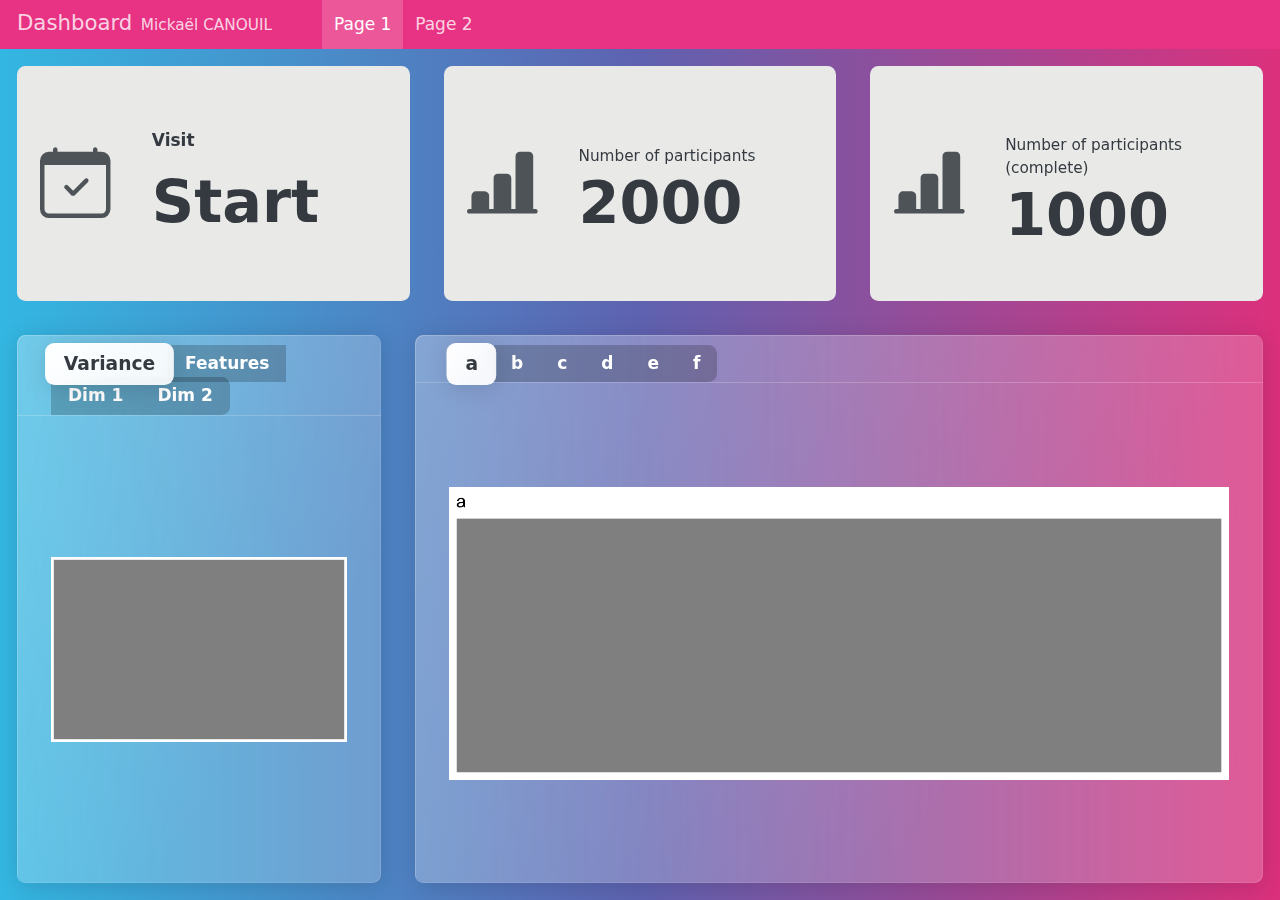
